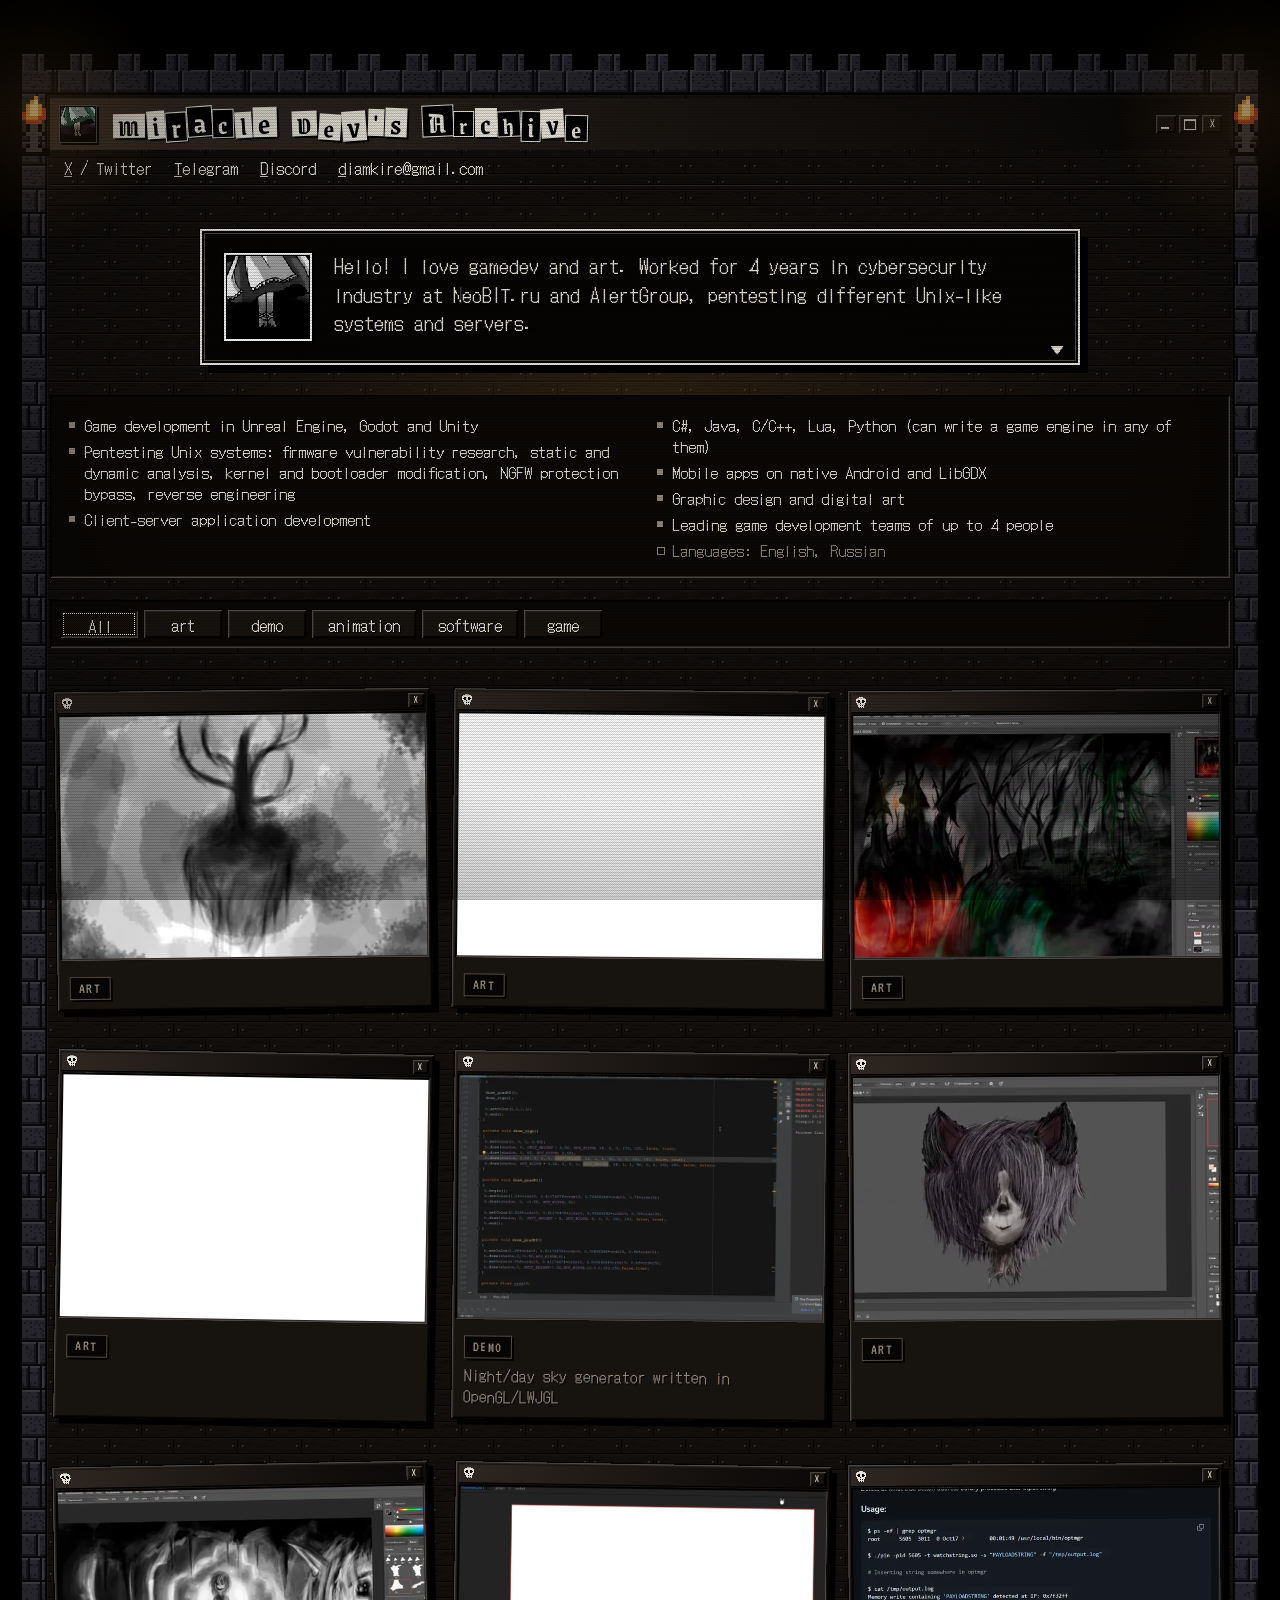
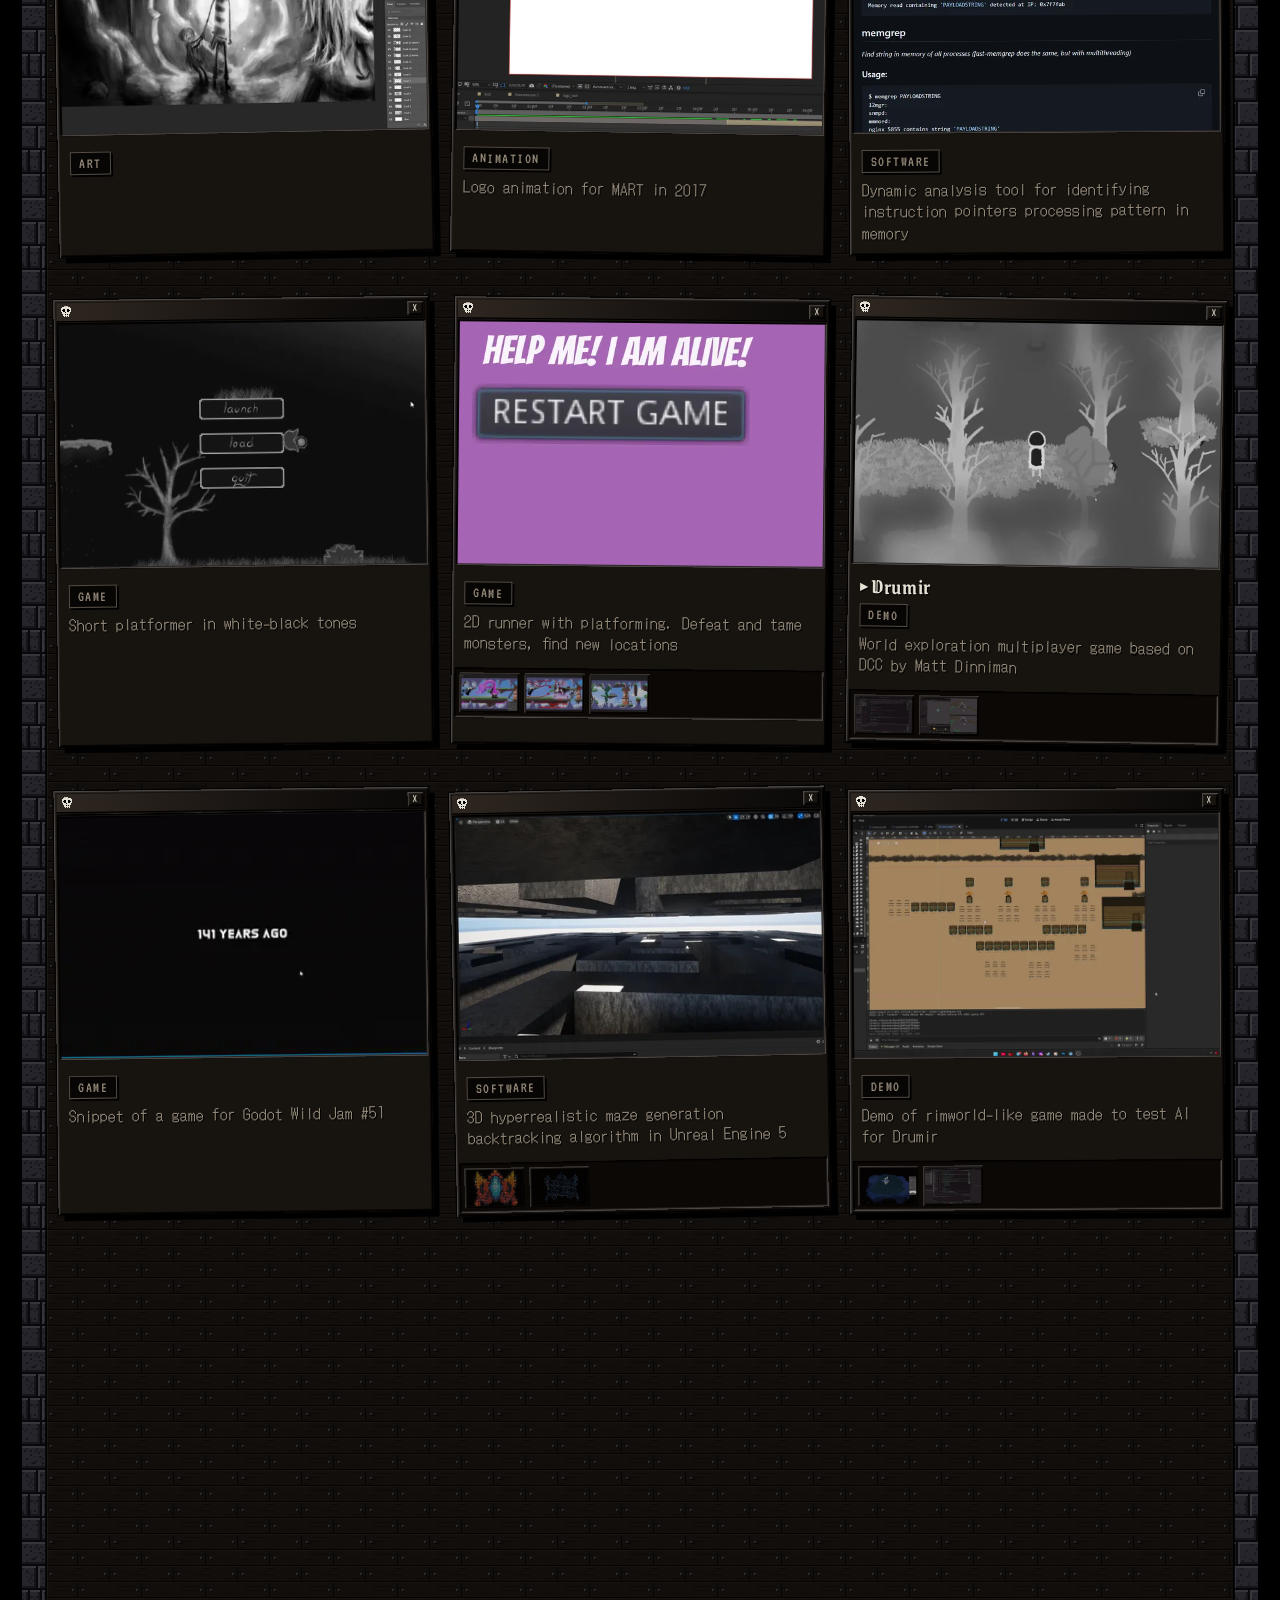
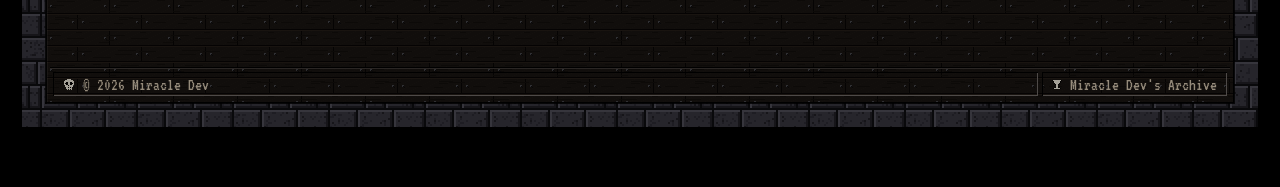
==== index.html @ d7f9b659 "w" ====
<!doctype html>
<html lang="en">
<head>
<meta charset="utf-8">
<meta name="viewport" content="width=device-width,initial-scale=1">
<meta name="robots" content="index,follow">
<meta name="description" content="Personal gallery of Miracle Dev">
<title>Miracle Dev's Archive</title>
<link rel="preconnect" href="https://fonts.googleapis.com">
<link rel="preconnect" href="https://fonts.gstatic.com" crossorigin>
<link rel="stylesheet" href="https://fonts.googleapis.com/css2?family=DotGothic16&family=Grenze+Gotisch:wght@600;800&family=VT323&display=swap">
<link rel="stylesheet" href="style.css">
</head>
<body>
<main class="page">
<i class="torch torch-l" aria-hidden="true"></i>
<i class="torch torch-r" aria-hidden="true"></i>

<!-- =========================
     HEADER
========================= -->

<header>

  <div class="identity">
    <div class="avatar">
      <img src="icon-128.webp" alt="Miracle Dev" width="36" height="36" decoding="async" fetchpriority="high">
    </div>

    <div class="name">
      Miracle Dev's Archive
    </div>
  </div>

  <span class="win-controls" aria-hidden="true"><i></i><i></i><i></i></span>

  <nav class="contacts" aria-label="Contacts">
    <a href="https://x.com/_miracula" target="_blank" rel="noopener noreferrer">X / Twitter</a>
    <a href="https://t.me/tinyfe" target="_blank" rel="noopener noreferrer">Telegram</a>
    <a href="https://discord.gg/SUcQfnxQrA" target="_blank" rel="noopener noreferrer">Discord</a>
    <a href="mailto:diamkire@gmail.com">diamkire@gmail.com</a>
  </nav>

</header>


<!-- =========================
     INTRO
========================= -->

<section class="intro">

  <div class="embers" aria-hidden="true">
    <i style="--x:22%;--t:6s;--d:-1s;--sx:14px"></i><i style="--x:35%;--t:7.5s;--d:-4s;--sx:-10px"></i>
    <i style="--x:48%;--t:5.5s;--d:-2.5s;--sx:8px"></i><i style="--x:57%;--t:8s;--d:-6s;--sx:-16px"></i>
    <i style="--x:66%;--t:6.5s;--d:-3.3s;--sx:12px"></i><i style="--x:78%;--t:7s;--d:-.5s;--sx:-6px"></i>
  </div>

  <div class="about">
    <p>Hello! I love gamedev and art. Worked for 4 years in cybersecurity industry at NeoBIT.ru and AlertGroup, pentesting different Unix-like systems and servers.</p>
  </div>

</section>


<!-- =========================
     WORKS
========================= -->

<section>

  <fieldset class="skills">
    <ul>
      <li>Game development in Unreal Engine, Godot and Unity</li>
      <li>Pentesting Unix systems: firmware vulnerability research, static and dynamic analysis, kernel and bootloader modification, NGFW protection bypass, reverse engineering</li>
      <li>Client-server application development</li>
      <li>C#, Java, C/C++, Lua, Python (can write a game engine in any of them)</li>
      <li>Mobile apps on native Android and LibGDX</li>
      <li>Graphic design and digital art</li>
      <li>Leading game development teams of up to 4 people</li>
      <li class="lang">Languages: English, Russian</li>
    </ul>
  </fieldset>


  <!-- FILTERS -->

  <div class="filters" aria-label="Filter works">

    <button
      class="filter active"
      type="button"
      data-filter="all">
      All
    </button>

  </div>


  <!-- =========================
       GALLERY
  ========================= -->

  <div class="works" id="works"></div>

</section>


<!-- =========================
     FOOTER
========================= -->

<footer>

  <span>
    © 2026 Miracle Dev
  </span>

  <span>
    Miracle Dev's Archive
  </span>

</footer>

</main>
<script defer src="gallery-data.js"></script>
<script defer src="script.js"></script>
<script defer src="theme.js"></script>
</body>
</html>
---- style.css ----
/* ============================================================
   Miracle Dev's Archive - the look

   A castle window running on a 1998 desktop.  Every panel is a bevelled
   Win98 control drawn in stone greys, the text is a PS1 dialogue font with
   a hard black drop, and the name over the door is cut out of the paper
   one letter at a time.  Nothing here has a colour: bone, ash, soot.

   Bevels are box-shadow stacks (--raised / --sunken) so a panel is one
   element with no wrapper.  Pixel art lives in :root as tiny SVG data
   URIs (the --px-* variables) and is scaled with crispEdges.
   ============================================================ */

:root{
  --bg:#000;
  --face:#17130f;      /* button / window face */
  --face-2:#0b0806;       /* recessed panels */
  --well:#050303;      /* the black of a sunken field */
  --hi:#4e4a48;        /* bevel: outer light */
  --hi2:#2a2624;       /* bevel: inner light */
  --lo:#000;           /* bevel: outer dark */
  --lo2:#080504;       /* bevel: inner dark */
  --bone:#e4e0d4;
  --ash:#948a7a;
  --ash-2:#544c44;
  --line:#2a2a2a;
  --page-width:1500px;
  --gap:22px;
  --raised:inset 1px 1px 0 var(--hi),inset -1px -1px 0 var(--lo),inset 2px 2px 0 var(--hi2),inset -2px -2px 0 var(--lo2);
  --sunken:inset 1px 1px 0 var(--lo),inset -1px -1px 0 var(--hi),inset 2px 2px 0 var(--lo2),inset -2px -2px 0 var(--hi2);
  --dither:repeating-conic-gradient(#1f1811 0 25%,transparent 0 50%) 0 0/2px 2px;
  --ember:#e0963c;
  --ember-glow:rgba(224,150,60,.16);
  --font-ui:"DotGothic16","MS Gothic","Courier New",monospace;
  --font-display:"Grenze Gotisch","UnifrakturCook","Old English Text MT",serif;
  --font-mono:"VT323","Courier New",monospace;
  --cursor:url(normal.cur),auto;
  --cursor-select:url(select.cur),pointer;
  --px-planks:url("data:image/svg+xml,%3Csvg xmlns='http://www.w3.org/2000/svg' width='64' height='64' viewBox='0 0 64 64' shape-rendering='crispEdges'%3E%3Cpath fill='%23261e18' d='M0 0h1v1h-1zM1 0h1v1h-1zM2 0h1v1h-1zM3 0h1v1h-1zM4 0h1v1h-1zM5 0h1v1h-1zM6 0h1v1h-1zM7 0h1v1h-1zM8 0h1v1h-1zM9 0h1v1h-1zM10 0h1v1h-1zM11 0h1v1h-1zM12 0h1v1h-1zM13 0h1v1h-1zM14 0h1v1h-1zM15 0h1v1h-1zM16 0h1v1h-1zM17 0h1v1h-1zM18 0h1v1h-1zM19 0h1v1h-1zM20 0h1v1h-1zM21 0h1v1h-1zM22 0h1v1h-1zM23 0h1v1h-1zM24 0h1v1h-1zM25 0h1v1h-1zM26 0h1v1h-1zM27 0h1v1h-1zM28 0h1v1h-1zM29 0h1v1h-1zM30 0h1v1h-1zM31 0h1v1h-1zM32 0h1v1h-1zM33 0h1v1h-1zM34 0h1v1h-1zM35 0h1v1h-1zM36 0h1v1h-1zM37 0h1v1h-1zM38 0h1v1h-1zM39 0h1v1h-1zM40 0h1v1h-1zM41 0h1v1h-1zM42 0h1v1h-1zM43 0h1v1h-1zM44 0h1v1h-1zM45 0h1v1h-1zM46 0h1v1h-1zM47 0h1v1h-1zM48 0h1v1h-1zM49 0h1v1h-1zM50 0h1v1h-1zM51 0h1v1h-1zM52 0h1v1h-1zM53 0h1v1h-1zM54 0h1v1h-1zM55 0h1v1h-1zM56 0h1v1h-1zM57 0h1v1h-1zM58 0h1v1h-1zM59 0h1v1h-1zM60 0h1v1h-1zM61 0h1v1h-1zM62 0h1v1h-1zM63 0h1v1h-1zM0 16h1v1h-1zM1 16h1v1h-1zM2 16h1v1h-1zM3 16h1v1h-1zM4 16h1v1h-1zM5 16h1v1h-1zM6 16h1v1h-1zM7 16h1v1h-1zM8 16h1v1h-1zM9 16h1v1h-1zM10 16h1v1h-1zM11 16h1v1h-1zM12 16h1v1h-1zM13 16h1v1h-1zM14 16h1v1h-1zM15 16h1v1h-1zM16 16h1v1h-1zM17 16h1v1h-1zM18 16h1v1h-1zM19 16h1v1h-1zM20 16h1v1h-1zM21 16h1v1h-1zM22 16h1v1h-1zM23 16h1v1h-1zM24 16h1v1h-1zM25 16h1v1h-1zM26 16h1v1h-1zM27 16h1v1h-1zM28 16h1v1h-1zM29 16h1v1h-1zM30 16h1v1h-1zM31 16h1v1h-1zM32 16h1v1h-1zM33 16h1v1h-1zM34 16h1v1h-1zM35 16h1v1h-1zM36 16h1v1h-1zM37 16h1v1h-1zM38 16h1v1h-1zM39 16h1v1h-1zM40 16h1v1h-1zM41 16h1v1h-1zM42 16h1v1h-1zM43 16h1v1h-1zM44 16h1v1h-1zM45 16h1v1h-1zM46 16h1v1h-1zM47 16h1v1h-1zM48 16h1v1h-1zM49 16h1v1h-1zM50 16h1v1h-1zM51 16h1v1h-1zM52 16h1v1h-1zM53 16h1v1h-1zM54 16h1v1h-1zM55 16h1v1h-1zM56 16h1v1h-1zM57 16h1v1h-1zM58 16h1v1h-1zM59 16h1v1h-1zM60 16h1v1h-1zM61 16h1v1h-1zM62 16h1v1h-1zM63 16h1v1h-1zM0 32h1v1h-1zM1 32h1v1h-1zM2 32h1v1h-1zM3 32h1v1h-1zM4 32h1v1h-1zM5 32h1v1h-1zM6 32h1v1h-1zM7 32h1v1h-1zM8 32h1v1h-1zM9 32h1v1h-1zM10 32h1v1h-1zM11 32h1v1h-1zM12 32h1v1h-1zM13 32h1v1h-1zM14 32h1v1h-1zM15 32h1v1h-1zM16 32h1v1h-1zM17 32h1v1h-1zM18 32h1v1h-1zM19 32h1v1h-1zM20 32h1v1h-1zM21 32h1v1h-1zM22 32h1v1h-1zM23 32h1v1h-1zM24 32h1v1h-1zM25 32h1v1h-1zM26 32h1v1h-1zM27 32h1v1h-1zM28 32h1v1h-1zM29 32h1v1h-1zM30 32h1v1h-1zM31 32h1v1h-1zM32 32h1v1h-1zM33 32h1v1h-1zM34 32h1v1h-1zM35 32h1v1h-1zM36 32h1v1h-1zM37 32h1v1h-1zM38 32h1v1h-1zM39 32h1v1h-1zM40 32h1v1h-1zM41 32h1v1h-1zM42 32h1v1h-1zM43 32h1v1h-1zM44 32h1v1h-1zM45 32h1v1h-1zM46 32h1v1h-1zM47 32h1v1h-1zM48 32h1v1h-1zM49 32h1v1h-1zM50 32h1v1h-1zM51 32h1v1h-1zM52 32h1v1h-1zM53 32h1v1h-1zM54 32h1v1h-1zM55 32h1v1h-1zM56 32h1v1h-1zM57 32h1v1h-1zM58 32h1v1h-1zM59 32h1v1h-1zM60 32h1v1h-1zM61 32h1v1h-1zM62 32h1v1h-1zM63 32h1v1h-1zM0 48h1v1h-1zM1 48h1v1h-1zM2 48h1v1h-1zM3 48h1v1h-1zM4 48h1v1h-1zM5 48h1v1h-1zM6 48h1v1h-1zM7 48h1v1h-1zM8 48h1v1h-1zM9 48h1v1h-1zM10 48h1v1h-1zM11 48h1v1h-1zM12 48h1v1h-1zM13 48h1v1h-1zM14 48h1v1h-1zM15 48h1v1h-1zM16 48h1v1h-1zM17 48h1v1h-1zM18 48h1v1h-1zM19 48h1v1h-1zM20 48h1v1h-1zM21 48h1v1h-1zM22 48h1v1h-1zM23 48h1v1h-1zM24 48h1v1h-1zM25 48h1v1h-1zM26 48h1v1h-1zM27 48h1v1h-1zM28 48h1v1h-1zM29 48h1v1h-1zM30 48h1v1h-1zM31 48h1v1h-1zM32 48h1v1h-1zM33 48h1v1h-1zM34 48h1v1h-1zM35 48h1v1h-1zM36 48h1v1h-1zM37 48h1v1h-1zM38 48h1v1h-1zM39 48h1v1h-1zM40 48h1v1h-1zM41 48h1v1h-1zM42 48h1v1h-1zM43 48h1v1h-1zM44 48h1v1h-1zM45 48h1v1h-1zM46 48h1v1h-1zM47 48h1v1h-1zM48 48h1v1h-1zM49 48h1v1h-1zM50 48h1v1h-1zM51 48h1v1h-1zM52 48h1v1h-1zM53 48h1v1h-1zM54 48h1v1h-1zM55 48h1v1h-1zM56 48h1v1h-1zM57 48h1v1h-1zM58 48h1v1h-1zM59 48h1v1h-1zM60 48h1v1h-1zM61 48h1v1h-1zM62 48h1v1h-1zM63 48h1v1h-1z'/%3E%3Cpath fill='%231a1512' d='M0 1h1v1h-1zM1 1h1v1h-1zM2 1h1v1h-1zM3 1h1v1h-1zM4 1h1v1h-1zM5 1h1v1h-1zM6 1h1v1h-1zM7 1h1v1h-1zM8 1h1v1h-1zM10 1h1v1h-1zM11 1h1v1h-1zM12 1h1v1h-1zM13 1h1v1h-1zM14 1h1v1h-1zM15 1h1v1h-1zM16 1h1v1h-1zM17 1h1v1h-1zM18 1h1v1h-1zM19 1h1v1h-1zM21 1h1v1h-1zM22 1h1v1h-1zM23 1h1v1h-1zM24 1h1v1h-1zM25 1h1v1h-1zM26 1h1v1h-1zM27 1h1v1h-1zM28 1h1v1h-1zM29 1h1v1h-1zM30 1h1v1h-1zM32 1h1v1h-1zM33 1h1v1h-1zM34 1h1v1h-1zM35 1h1v1h-1zM36 1h1v1h-1zM37 1h1v1h-1zM38 1h1v1h-1zM39 1h1v1h-1zM40 1h1v1h-1zM41 1h1v1h-1zM43 1h1v1h-1zM44 1h1v1h-1zM45 1h1v1h-1zM46 1h1v1h-1zM47 1h1v1h-1zM48 1h1v1h-1zM49 1h1v1h-1zM50 1h1v1h-1zM51 1h1v1h-1zM52 1h1v1h-1zM54 1h1v1h-1zM55 1h1v1h-1zM56 1h1v1h-1zM57 1h1v1h-1zM58 1h1v1h-1zM59 1h1v1h-1zM60 1h1v1h-1zM61 1h1v1h-1zM62 1h1v1h-1zM0 2h1v1h-1zM1 2h1v1h-1zM2 2h1v1h-1zM3 2h1v1h-1zM4 2h1v1h-1zM5 2h1v1h-1zM6 2h1v1h-1zM8 2h1v1h-1zM9 2h1v1h-1zM10 2h1v1h-1zM11 2h1v1h-1zM12 2h1v1h-1zM13 2h1v1h-1zM14 2h1v1h-1zM15 2h1v1h-1zM16 2h1v1h-1zM17 2h1v1h-1zM19 2h1v1h-1zM20 2h1v1h-1zM21 2h1v1h-1zM22 2h1v1h-1zM23 2h1v1h-1zM24 2h1v1h-1zM25 2h1v1h-1zM26 2h1v1h-1zM27 2h1v1h-1zM28 2h1v1h-1zM36 2h1v1h-1zM37 2h1v1h-1zM38 2h1v1h-1zM39 2h1v1h-1zM41 2h1v1h-1zM42 2h1v1h-1zM43 2h1v1h-1zM44 2h1v1h-1zM45 2h1v1h-1zM46 2h1v1h-1zM47 2h1v1h-1zM48 2h1v1h-1zM49 2h1v1h-1zM50 2h1v1h-1zM52 2h1v1h-1zM53 2h1v1h-1zM54 2h1v1h-1zM55 2h1v1h-1zM56 2h1v1h-1zM57 2h1v1h-1zM58 2h1v1h-1zM59 2h1v1h-1zM60 2h1v1h-1zM61 2h1v1h-1zM0 3h1v1h-1zM1 3h1v1h-1zM2 3h1v1h-1zM3 3h1v1h-1zM4 3h1v1h-1zM6 3h1v1h-1zM7 3h1v1h-1zM8 3h1v1h-1zM9 3h1v1h-1zM10 3h1v1h-1zM11 3h1v1h-1zM12 3h1v1h-1zM13 3h1v1h-1zM14 3h1v1h-1zM15 3h1v1h-1zM17 3h1v1h-1zM18 3h1v1h-1zM19 3h1v1h-1zM20 3h1v1h-1zM21 3h1v1h-1zM22 3h1v1h-1zM23 3h1v1h-1zM24 3h1v1h-1zM25 3h1v1h-1zM26 3h1v1h-1zM28 3h1v1h-1zM29 3h1v1h-1zM30 3h1v1h-1zM31 3h1v1h-1zM32 3h1v1h-1zM33 3h1v1h-1zM34 3h1v1h-1zM35 3h1v1h-1zM36 3h1v1h-1zM37 3h1v1h-1zM39 3h1v1h-1zM40 3h1v1h-1zM41 3h1v1h-1zM42 3h1v1h-1zM43 3h1v1h-1zM44 3h1v1h-1zM45 3h1v1h-1zM46 3h1v1h-1zM47 3h1v1h-1zM48 3h1v1h-1zM50 3h1v1h-1zM51 3h1v1h-1zM52 3h1v1h-1zM53 3h1v1h-1zM54 3h1v1h-1zM55 3h1v1h-1zM56 3h1v1h-1zM57 3h1v1h-1zM58 3h1v1h-1zM59 3h1v1h-1zM61 3h1v1h-1zM62 3h1v1h-1zM0 4h1v1h-1zM1 4h1v1h-1zM2 4h1v1h-1zM4 4h1v1h-1zM5 4h1v1h-1zM6 4h1v1h-1zM7 4h1v1h-1zM8 4h1v1h-1zM9 4h1v1h-1zM10 4h1v1h-1zM11 4h1v1h-1zM12 4h1v1h-1zM13 4h1v1h-1zM15 4h1v1h-1zM16 4h1v1h-1zM17 4h1v1h-1zM18 4h1v1h-1zM19 4h1v1h-1zM20 4h1v1h-1zM21 4h1v1h-1zM22 4h1v1h-1zM23 4h1v1h-1zM24 4h1v1h-1zM26 4h1v1h-1zM27 4h1v1h-1zM28 4h1v1h-1zM29 4h1v1h-1zM30 4h1v1h-1zM31 4h1v1h-1zM32 4h1v1h-1zM33 4h1v1h-1zM34 4h1v1h-1zM35 4h1v1h-1zM37 4h1v1h-1zM38 4h1v1h-1zM39 4h1v1h-1zM40 4h1v1h-1zM41 4h1v1h-1zM42 4h1v1h-1zM43 4h1v1h-1zM44 4h1v1h-1zM45 4h1v1h-1zM46 4h1v1h-1zM48 4h1v1h-1zM49 4h1v1h-1zM50 4h1v1h-1zM51 4h1v1h-1zM52 4h1v1h-1zM53 4h1v1h-1zM54 4h1v1h-1zM55 4h1v1h-1zM56 4h1v1h-1zM57 4h1v1h-1zM59 4h1v1h-1zM60 4h1v1h-1zM61 4h1v1h-1zM62 4h1v1h-1zM15 5h1v1h-1zM16 5h1v1h-1zM17 5h1v1h-1zM18 5h1v1h-1zM19 5h1v1h-1zM20 5h1v1h-1zM21 5h1v1h-1zM22 5h1v1h-1zM24 5h1v1h-1zM25 5h1v1h-1zM26 5h1v1h-1zM27 5h1v1h-1zM28 5h1v1h-1zM29 5h1v1h-1zM30 5h1v1h-1zM31 5h1v1h-1zM32 5h1v1h-1zM33 5h1v1h-1zM35 5h1v1h-1zM36 5h1v1h-1zM37 5h1v1h-1zM38 5h1v1h-1zM39 5h1v1h-1zM40 5h1v1h-1zM41 5h1v1h-1zM42 5h1v1h-1zM43 5h1v1h-1zM44 5h1v1h-1zM46 5h1v1h-1zM47 5h1v1h-1zM48 5h1v1h-1zM49 5h1v1h-1zM50 5h1v1h-1zM51 5h1v1h-1zM52 5h1v1h-1zM53 5h1v1h-1zM54 5h1v1h-1zM55 5h1v1h-1zM57 5h1v1h-1zM58 5h1v1h-1zM59 5h1v1h-1zM60 5h1v1h-1zM0 6h1v1h-1zM1 6h1v1h-1zM2 6h1v1h-1zM3 6h1v1h-1zM4 6h1v1h-1zM5 6h1v1h-1zM6 6h1v1h-1zM7 6h1v1h-1zM8 6h1v1h-1zM9 6h1v1h-1zM11 6h1v1h-1zM12 6h1v1h-1zM13 6h1v1h-1zM14 6h1v1h-1zM15 6h1v1h-1zM16 6h1v1h-1zM17 6h1v1h-1zM18 6h1v1h-1zM19 6h1v1h-1zM20 6h1v1h-1zM22 6h1v1h-1zM23 6h1v1h-1zM24 6h1v1h-1zM25 6h1v1h-1zM26 6h1v1h-1zM27 6h1v1h-1zM28 6h1v1h-1zM29 6h1v1h-1zM30 6h1v1h-1zM31 6h1v1h-1zM33 6h1v1h-1zM34 6h1v1h-1zM35 6h1v1h-1zM36 6h1v1h-1zM37 6h1v1h-1zM38 6h1v1h-1zM39 6h1v1h-1zM40 6h1v1h-1zM41 6h1v1h-1zM42 6h1v1h-1zM44 6h1v1h-1zM45 6h1v1h-1zM46 6h1v1h-1zM47 6h1v1h-1zM48 6h1v1h-1zM49 6h1v1h-1zM50 6h1v1h-1zM51 6h1v1h-1zM52 6h1v1h-1zM53 6h1v1h-1zM55 6h1v1h-1zM56 6h1v1h-1zM57 6h1v1h-1zM58 6h1v1h-1zM59 6h1v1h-1zM60 6h1v1h-1zM61 6h1v1h-1zM62 6h1v1h-1zM0 7h1v1h-1zM1 7h1v1h-1zM2 7h1v1h-1zM3 7h1v1h-1zM6 7h1v1h-1zM7 7h1v1h-1zM9 7h1v1h-1zM10 7h1v1h-1zM11 7h1v1h-1zM12 7h1v1h-1zM13 7h1v1h-1zM14 7h1v1h-1zM15 7h1v1h-1zM16 7h1v1h-1zM17 7h1v1h-1zM18 7h1v1h-1zM20 7h1v1h-1zM21 7h1v1h-1zM22 7h1v1h-1zM23 7h1v1h-1zM24 7h1v1h-1zM25 7h1v1h-1zM26 7h1v1h-1zM27 7h1v1h-1zM28 7h1v1h-1zM29 7h1v1h-1zM31 7h1v1h-1zM32 7h1v1h-1zM33 7h1v1h-1zM34 7h1v1h-1zM35 7h1v1h-1zM36 7h1v1h-1zM37 7h1v1h-1zM38 7h1v1h-1zM39 7h1v1h-1zM40 7h1v1h-1zM42 7h1v1h-1zM43 7h1v1h-1zM44 7h1v1h-1zM45 7h1v1h-1zM46 7h1v1h-1zM47 7h1v1h-1zM48 7h1v1h-1zM49 7h1v1h-1zM50 7h1v1h-1zM51 7h1v1h-1zM53 7h1v1h-1zM54 7h1v1h-1zM55 7h1v1h-1zM56 7h1v1h-1zM57 7h1v1h-1zM60 7h1v1h-1zM61 7h1v1h-1zM62 7h1v1h-1zM0 8h1v1h-1zM1 8h1v1h-1zM2 8h1v1h-1zM3 8h1v1h-1zM7 8h1v1h-1zM8 8h1v1h-1zM9 8h1v1h-1zM10 8h1v1h-1zM11 8h1v1h-1zM12 8h1v1h-1zM13 8h1v1h-1zM14 8h1v1h-1zM15 8h1v1h-1zM16 8h1v1h-1zM18 8h1v1h-1zM19 8h1v1h-1zM20 8h1v1h-1zM38 8h1v1h-1zM40 8h1v1h-1zM41 8h1v1h-1zM42 8h1v1h-1zM43 8h1v1h-1zM44 8h1v1h-1zM45 8h1v1h-1zM46 8h1v1h-1zM47 8h1v1h-1zM48 8h1v1h-1zM49 8h1v1h-1zM51 8h1v1h-1zM52 8h1v1h-1zM53 8h1v1h-1zM54 8h1v1h-1zM55 8h1v1h-1zM56 8h1v1h-1zM57 8h1v1h-1zM60 8h1v1h-1zM62 8h1v1h-1zM0 9h1v1h-1zM1 9h1v1h-1zM2 9h1v1h-1zM3 9h1v1h-1zM5 9h1v1h-1zM7 9h1v1h-1zM8 9h1v1h-1zM9 9h1v1h-1zM10 9h1v1h-1zM11 9h1v1h-1zM12 9h1v1h-1zM13 9h1v1h-1zM14 9h1v1h-1zM16 9h1v1h-1zM17 9h1v1h-1zM18 9h1v1h-1zM19 9h1v1h-1zM20 9h1v1h-1zM21 9h1v1h-1zM22 9h1v1h-1zM23 9h1v1h-1zM24 9h1v1h-1zM25 9h1v1h-1zM27 9h1v1h-1zM28 9h1v1h-1zM29 9h1v1h-1zM30 9h1v1h-1zM31 9h1v1h-1zM32 9h1v1h-1zM33 9h1v1h-1zM34 9h1v1h-1zM35 9h1v1h-1zM36 9h1v1h-1zM38 9h1v1h-1zM39 9h1v1h-1zM40 9h1v1h-1zM41 9h1v1h-1zM42 9h1v1h-1zM43 9h1v1h-1zM44 9h1v1h-1zM45 9h1v1h-1zM46 9h1v1h-1zM47 9h1v1h-1zM49 9h1v1h-1zM50 9h1v1h-1zM51 9h1v1h-1zM52 9h1v1h-1zM53 9h1v1h-1zM54 9h1v1h-1zM55 9h1v1h-1zM56 9h1v1h-1zM57 9h1v1h-1zM58 9h1v1h-1zM61 9h1v1h-1zM62 9h1v1h-1zM4 10h1v1h-1zM5 10h1v1h-1zM6 10h1v1h-1zM7 10h1v1h-1zM8 10h1v1h-1zM9 10h1v1h-1zM10 10h1v1h-1zM11 10h1v1h-1zM12 10h1v1h-1zM14 10h1v1h-1zM15 10h1v1h-1zM16 10h1v1h-1zM17 10h1v1h-1zM18 10h1v1h-1zM19 10h1v1h-1zM20 10h1v1h-1zM21 10h1v1h-1zM22 10h1v1h-1zM23 10h1v1h-1zM25 10h1v1h-1zM26 10h1v1h-1zM27 10h1v1h-1zM28 10h1v1h-1zM29 10h1v1h-1zM30 10h1v1h-1zM31 10h1v1h-1zM32 10h1v1h-1zM33 10h1v1h-1zM34 10h1v1h-1zM36 10h1v1h-1zM37 10h1v1h-1zM38 10h1v1h-1zM39 10h1v1h-1zM40 10h1v1h-1zM41 10h1v1h-1zM42 10h1v1h-1zM43 10h1v1h-1zM44 10h1v1h-1zM45 10h1v1h-1zM47 10h1v1h-1zM48 10h1v1h-1zM49 10h1v1h-1zM50 10h1v1h-1zM51 10h1v1h-1zM52 10h1v1h-1zM53 10h1v1h-1zM54 10h1v1h-1zM55 10h1v1h-1zM56 10h1v1h-1zM58 10h1v1h-1zM59 10h1v1h-1zM1 11h1v1h-1zM2 11h1v1h-1zM3 11h1v1h-1zM4 11h1v1h-1zM5 11h1v1h-1zM6 11h1v1h-1zM7 11h1v1h-1zM8 11h1v1h-1zM9 11h1v1h-1zM10 11h1v1h-1zM12 11h1v1h-1zM13 11h1v1h-1zM14 11h1v1h-1zM15 11h1v1h-1zM16 11h1v1h-1zM17 11h1v1h-1zM18 11h1v1h-1zM19 11h1v1h-1zM20 11h1v1h-1zM21 11h1v1h-1zM23 11h1v1h-1zM24 11h1v1h-1zM25 11h1v1h-1zM26 11h1v1h-1zM27 11h1v1h-1zM28 11h1v1h-1zM29 11h1v1h-1zM30 11h1v1h-1zM31 11h1v1h-1zM32 11h1v1h-1zM34 11h1v1h-1zM35 11h1v1h-1zM36 11h1v1h-1zM37 11h1v1h-1zM38 11h1v1h-1zM39 11h1v1h-1zM40 11h1v1h-1zM41 11h1v1h-1zM42 11h1v1h-1zM43 11h1v1h-1zM45 11h1v1h-1zM46 11h1v1h-1zM47 11h1v1h-1zM48 11h1v1h-1zM49 11h1v1h-1zM50 11h1v1h-1zM51 11h1v1h-1zM52 11h1v1h-1zM53 11h1v1h-1zM54 11h1v1h-1zM56 11h1v1h-1zM57 11h1v1h-1zM58 11h1v1h-1zM59 11h1v1h-1zM60 11h1v1h-1zM61 11h1v1h-1zM62 11h1v1h-1zM0 12h1v1h-1zM1 12h1v1h-1zM2 12h1v1h-1zM3 12h1v1h-1zM4 12h1v1h-1zM5 12h1v1h-1zM6 12h1v1h-1zM7 12h1v1h-1zM8 12h1v1h-1zM10 12h1v1h-1zM11 12h1v1h-1zM12 12h1v1h-1zM13 12h1v1h-1zM14 12h1v1h-1zM15 12h1v1h-1zM16 12h1v1h-1zM17 12h1v1h-1zM18 12h1v1h-1zM19 12h1v1h-1zM21 12h1v1h-1zM22 12h1v1h-1zM23 12h1v1h-1zM24 12h1v1h-1zM25 12h1v1h-1zM26 12h1v1h-1zM27 12h1v1h-1zM28 12h1v1h-1zM29 12h1v1h-1zM30 12h1v1h-1zM32 12h1v1h-1zM33 12h1v1h-1zM34 12h1v1h-1zM35 12h1v1h-1zM36 12h1v1h-1zM37 12h1v1h-1zM38 12h1v1h-1zM39 12h1v1h-1zM40 12h1v1h-1zM41 12h1v1h-1zM43 12h1v1h-1zM44 12h1v1h-1zM45 12h1v1h-1zM46 12h1v1h-1zM47 12h1v1h-1zM48 12h1v1h-1zM49 12h1v1h-1zM50 12h1v1h-1zM51 12h1v1h-1zM52 12h1v1h-1zM0 13h1v1h-1zM1 13h1v1h-1zM2 13h1v1h-1zM3 13h1v1h-1zM4 13h1v1h-1zM5 13h1v1h-1zM6 13h1v1h-1zM8 13h1v1h-1zM9 13h1v1h-1zM10 13h1v1h-1zM11 13h1v1h-1zM12 13h1v1h-1zM13 13h1v1h-1zM14 13h1v1h-1zM15 13h1v1h-1zM16 13h1v1h-1zM17 13h1v1h-1zM19 13h1v1h-1zM20 13h1v1h-1zM21 13h1v1h-1zM22 13h1v1h-1zM23 13h1v1h-1zM24 13h1v1h-1zM25 13h1v1h-1zM26 13h1v1h-1zM27 13h1v1h-1zM28 13h1v1h-1zM30 13h1v1h-1zM31 13h1v1h-1zM32 13h1v1h-1zM33 13h1v1h-1zM34 13h1v1h-1zM35 13h1v1h-1zM36 13h1v1h-1zM37 13h1v1h-1zM38 13h1v1h-1zM39 13h1v1h-1zM41 13h1v1h-1zM42 13h1v1h-1zM43 13h1v1h-1zM44 13h1v1h-1zM45 13h1v1h-1zM46 13h1v1h-1zM47 13h1v1h-1zM48 13h1v1h-1zM49 13h1v1h-1zM50 13h1v1h-1zM52 13h1v1h-1zM53 13h1v1h-1zM54 13h1v1h-1zM55 13h1v1h-1zM56 13h1v1h-1zM57 13h1v1h-1zM58 13h1v1h-1zM59 13h1v1h-1zM60 13h1v1h-1zM61 13h1v1h-1zM0 14h1v1h-1zM1 14h1v1h-1zM2 14h1v1h-1zM3 14h1v1h-1zM4 14h1v1h-1zM6 14h1v1h-1zM7 14h1v1h-1zM8 14h1v1h-1zM9 14h1v1h-1zM10 14h1v1h-1zM11 14h1v1h-1zM12 14h1v1h-1zM13 14h1v1h-1zM14 14h1v1h-1zM15 14h1v1h-1zM17 14h1v1h-1zM18 14h1v1h-1zM19 14h1v1h-1zM20 14h1v1h-1zM21 14h1v1h-1zM22 14h1v1h-1zM23 14h1v1h-1zM24 14h1v1h-1zM25 14h1v1h-1zM26 14h1v1h-1zM28 14h1v1h-1zM29 14h1v1h-1zM30 14h1v1h-1zM31 14h1v1h-1zM32 14h1v1h-1zM33 14h1v1h-1zM34 14h1v1h-1zM35 14h1v1h-1zM36 14h1v1h-1zM37 14h1v1h-1zM39 14h1v1h-1zM40 14h1v1h-1zM41 14h1v1h-1zM42 14h1v1h-1zM43 14h1v1h-1zM44 14h1v1h-1zM45 14h1v1h-1zM46 14h1v1h-1zM47 14h1v1h-1zM48 14h1v1h-1zM50 14h1v1h-1zM51 14h1v1h-1zM52 14h1v1h-1zM53 14h1v1h-1zM54 14h1v1h-1zM55 14h1v1h-1zM56 14h1v1h-1zM57 14h1v1h-1zM58 14h1v1h-1zM59 14h1v1h-1zM61 14h1v1h-1zM62 14h1v1h-1zM0 17h1v1h-1zM1 17h1v1h-1zM2 17h1v1h-1zM3 17h1v1h-1zM4 17h1v1h-1zM5 17h1v1h-1zM6 17h1v1h-1zM7 17h1v1h-1zM8 17h1v1h-1zM9 17h1v1h-1zM11 17h1v1h-1zM12 17h1v1h-1zM13 17h1v1h-1zM14 17h1v1h-1zM15 17h1v1h-1zM16 17h1v1h-1zM17 17h1v1h-1zM18 17h1v1h-1zM19 17h1v1h-1zM20 17h1v1h-1zM22 17h1v1h-1zM23 17h1v1h-1zM24 17h1v1h-1zM25 17h1v1h-1zM26 17h1v1h-1zM27 17h1v1h-1zM28 17h1v1h-1zM29 17h1v1h-1zM30 17h1v1h-1zM33 17h1v1h-1zM34 17h1v1h-1zM35 17h1v1h-1zM36 17h1v1h-1zM37 17h1v1h-1zM38 17h1v1h-1zM39 17h1v1h-1zM40 17h1v1h-1zM41 17h1v1h-1zM42 17h1v1h-1zM44 17h1v1h-1zM45 17h1v1h-1zM46 17h1v1h-1zM47 17h1v1h-1zM48 17h1v1h-1zM49 17h1v1h-1zM50 17h1v1h-1zM51 17h1v1h-1zM52 17h1v1h-1zM53 17h1v1h-1zM55 17h1v1h-1zM56 17h1v1h-1zM57 17h1v1h-1zM58 17h1v1h-1zM59 17h1v1h-1zM60 17h1v1h-1zM61 17h1v1h-1zM62 17h1v1h-1zM63 17h1v1h-1zM0 18h1v1h-1zM1 18h1v1h-1zM2 18h1v1h-1zM3 18h1v1h-1zM4 18h1v1h-1zM5 18h1v1h-1zM6 18h1v1h-1zM7 18h1v1h-1zM9 18h1v1h-1zM10 18h1v1h-1zM11 18h1v1h-1zM12 18h1v1h-1zM13 18h1v1h-1zM14 18h1v1h-1zM15 18h1v1h-1zM16 18h1v1h-1zM17 18h1v1h-1zM18 18h1v1h-1zM20 18h1v1h-1zM21 18h1v1h-1zM22 18h1v1h-1zM23 18h1v1h-1zM24 18h1v1h-1zM25 18h1v1h-1zM26 18h1v1h-1zM27 18h1v1h-1zM28 18h1v1h-1zM29 18h1v1h-1zM32 18h1v1h-1zM33 18h1v1h-1zM34 18h1v1h-1zM35 18h1v1h-1zM36 18h1v1h-1zM37 18h1v1h-1zM38 18h1v1h-1zM39 18h1v1h-1zM40 18h1v1h-1zM42 18h1v1h-1zM43 18h1v1h-1zM44 18h1v1h-1zM45 18h1v1h-1zM46 18h1v1h-1zM47 18h1v1h-1zM48 18h1v1h-1zM49 18h1v1h-1zM50 18h1v1h-1zM51 18h1v1h-1zM53 18h1v1h-1zM54 18h1v1h-1zM55 18h1v1h-1zM56 18h1v1h-1zM57 18h1v1h-1zM58 18h1v1h-1zM59 18h1v1h-1zM60 18h1v1h-1zM61 18h1v1h-1zM62 18h1v1h-1zM0 19h1v1h-1zM1 19h1v1h-1zM2 19h1v1h-1zM3 19h1v1h-1zM4 19h1v1h-1zM5 19h1v1h-1zM7 19h1v1h-1zM8 19h1v1h-1zM9 19h1v1h-1zM10 19h1v1h-1zM11 19h1v1h-1zM12 19h1v1h-1zM13 19h1v1h-1zM14 19h1v1h-1zM15 19h1v1h-1zM16 19h1v1h-1zM18 19h1v1h-1zM19 19h1v1h-1zM20 19h1v1h-1zM21 19h1v1h-1zM22 19h1v1h-1zM23 19h1v1h-1zM24 19h1v1h-1zM25 19h1v1h-1zM26 19h1v1h-1zM27 19h1v1h-1zM29 19h1v1h-1zM30 19h1v1h-1zM32 19h1v1h-1zM33 19h1v1h-1zM34 19h1v1h-1zM35 19h1v1h-1zM36 19h1v1h-1zM37 19h1v1h-1zM38 19h1v1h-1zM40 19h1v1h-1zM41 19h1v1h-1zM42 19h1v1h-1zM43 19h1v1h-1zM44 19h1v1h-1zM45 19h1v1h-1zM46 19h1v1h-1zM47 19h1v1h-1zM48 19h1v1h-1zM49 19h1v1h-1zM51 19h1v1h-1zM52 19h1v1h-1zM53 19h1v1h-1zM54 19h1v1h-1zM55 19h1v1h-1zM56 19h1v1h-1zM57 19h1v1h-1zM58 19h1v1h-1zM59 19h1v1h-1zM60 19h1v1h-1zM62 19h1v1h-1zM63 19h1v1h-1zM0 20h1v1h-1zM1 20h1v1h-1zM2 20h1v1h-1zM3 20h1v1h-1zM5 20h1v1h-1zM6 20h1v1h-1zM7 20h1v1h-1zM27 20h1v1h-1zM28 20h1v1h-1zM29 20h1v1h-1zM30 20h1v1h-1zM32 20h1v1h-1zM33 20h1v1h-1zM34 20h1v1h-1zM35 20h1v1h-1zM36 20h1v1h-1zM38 20h1v1h-1zM39 20h1v1h-1zM40 20h1v1h-1zM41 20h1v1h-1zM42 20h1v1h-1zM43 20h1v1h-1zM44 20h1v1h-1zM45 20h1v1h-1zM46 20h1v1h-1zM47 20h1v1h-1zM49 20h1v1h-1zM50 20h1v1h-1zM51 20h1v1h-1zM52 20h1v1h-1zM53 20h1v1h-1zM54 20h1v1h-1zM55 20h1v1h-1zM56 20h1v1h-1zM57 20h1v1h-1zM58 20h1v1h-1zM60 20h1v1h-1zM61 20h1v1h-1zM62 20h1v1h-1zM63 20h1v1h-1zM0 21h1v1h-1zM1 21h1v1h-1zM3 21h1v1h-1zM4 21h1v1h-1zM5 21h1v1h-1zM6 21h1v1h-1zM7 21h1v1h-1zM8 21h1v1h-1zM9 21h1v1h-1zM10 21h1v1h-1zM11 21h1v1h-1zM12 21h1v1h-1zM14 21h1v1h-1zM15 21h1v1h-1zM16 21h1v1h-1zM17 21h1v1h-1zM18 21h1v1h-1zM19 21h1v1h-1zM20 21h1v1h-1zM21 21h1v1h-1zM22 21h1v1h-1zM23 21h1v1h-1zM25 21h1v1h-1zM26 21h1v1h-1zM27 21h1v1h-1zM28 21h1v1h-1zM47 21h1v1h-1zM48 21h1v1h-1zM49 21h1v1h-1zM50 21h1v1h-1zM51 21h1v1h-1zM52 21h1v1h-1zM53 21h1v1h-1zM54 21h1v1h-1zM55 21h1v1h-1zM56 21h1v1h-1zM58 21h1v1h-1zM59 21h1v1h-1zM60 21h1v1h-1zM61 21h1v1h-1zM62 21h1v1h-1zM63 21h1v1h-1zM1 22h1v1h-1zM2 22h1v1h-1zM3 22h1v1h-1zM4 22h1v1h-1zM5 22h1v1h-1zM6 22h1v1h-1zM7 22h1v1h-1zM8 22h1v1h-1zM9 22h1v1h-1zM10 22h1v1h-1zM12 22h1v1h-1zM13 22h1v1h-1zM14 22h1v1h-1zM15 22h1v1h-1zM16 22h1v1h-1zM17 22h1v1h-1zM18 22h1v1h-1zM19 22h1v1h-1zM20 22h1v1h-1zM21 22h1v1h-1zM23 22h1v1h-1zM24 22h1v1h-1zM25 22h1v1h-1zM26 22h1v1h-1zM27 22h1v1h-1zM28 22h1v1h-1zM29 22h1v1h-1zM30 22h1v1h-1zM32 22h1v1h-1zM34 22h1v1h-1zM35 22h1v1h-1zM36 22h1v1h-1zM37 22h1v1h-1zM38 22h1v1h-1zM39 22h1v1h-1zM40 22h1v1h-1zM41 22h1v1h-1zM42 22h1v1h-1zM43 22h1v1h-1zM45 22h1v1h-1zM46 22h1v1h-1zM47 22h1v1h-1zM48 22h1v1h-1zM49 22h1v1h-1zM50 22h1v1h-1zM51 22h1v1h-1zM52 22h1v1h-1zM53 22h1v1h-1zM54 22h1v1h-1zM56 22h1v1h-1zM57 22h1v1h-1zM58 22h1v1h-1zM59 22h1v1h-1zM60 22h1v1h-1zM61 22h1v1h-1zM62 22h1v1h-1zM63 22h1v1h-1zM0 23h1v1h-1zM1 23h1v1h-1zM2 23h1v1h-1zM3 23h1v1h-1zM4 23h1v1h-1zM5 23h1v1h-1zM6 23h1v1h-1zM7 23h1v1h-1zM8 23h1v1h-1zM10 23h1v1h-1zM11 23h1v1h-1zM12 23h1v1h-1zM13 23h1v1h-1zM14 23h1v1h-1zM15 23h1v1h-1zM16 23h1v1h-1zM17 23h1v1h-1zM18 23h1v1h-1zM19 23h1v1h-1zM21 23h1v1h-1zM22 23h1v1h-1zM23 23h1v1h-1zM24 23h1v1h-1zM25 23h1v1h-1zM28 23h1v1h-1zM29 23h1v1h-1zM30 23h1v1h-1zM32 23h1v1h-1zM33 23h1v1h-1zM34 23h1v1h-1zM35 23h1v1h-1zM38 23h1v1h-1zM39 23h1v1h-1zM40 23h1v1h-1zM41 23h1v1h-1zM43 23h1v1h-1zM44 23h1v1h-1zM45 23h1v1h-1zM46 23h1v1h-1zM47 23h1v1h-1zM48 23h1v1h-1zM49 23h1v1h-1zM50 23h1v1h-1zM51 23h1v1h-1zM52 23h1v1h-1zM54 23h1v1h-1zM55 23h1v1h-1zM56 23h1v1h-1zM57 23h1v1h-1zM58 23h1v1h-1zM59 23h1v1h-1zM60 23h1v1h-1zM61 23h1v1h-1zM62 23h1v1h-1zM63 23h1v1h-1zM0 24h1v1h-1zM1 24h1v1h-1zM2 24h1v1h-1zM3 24h1v1h-1zM4 24h1v1h-1zM22 24h1v1h-1zM23 24h1v1h-1zM24 24h1v1h-1zM25 24h1v1h-1zM28 24h1v1h-1zM30 24h1v1h-1zM32 24h1v1h-1zM33 24h1v1h-1zM34 24h1v1h-1zM35 24h1v1h-1zM38 24h1v1h-1zM39 24h1v1h-1zM41 24h1v1h-1zM42 24h1v1h-1zM43 24h1v1h-1zM44 24h1v1h-1zM45 24h1v1h-1zM46 24h1v1h-1zM47 24h1v1h-1zM48 24h1v1h-1zM49 24h1v1h-1zM50 24h1v1h-1zM52 24h1v1h-1zM53 24h1v1h-1zM54 24h1v1h-1zM55 24h1v1h-1zM56 24h1v1h-1zM57 24h1v1h-1zM58 24h1v1h-1zM59 24h1v1h-1zM60 24h1v1h-1zM61 24h1v1h-1zM63 24h1v1h-1zM0 25h1v1h-1zM1 25h1v1h-1zM2 25h1v1h-1zM3 25h1v1h-1zM4 25h1v1h-1zM6 25h1v1h-1zM7 25h1v1h-1zM8 25h1v1h-1zM9 25h1v1h-1zM10 25h1v1h-1zM11 25h1v1h-1zM12 25h1v1h-1zM13 25h1v1h-1zM14 25h1v1h-1zM15 25h1v1h-1zM17 25h1v1h-1zM18 25h1v1h-1zM19 25h1v1h-1zM20 25h1v1h-1zM21 25h1v1h-1zM22 25h1v1h-1zM23 25h1v1h-1zM24 25h1v1h-1zM25 25h1v1h-1zM26 25h1v1h-1zM29 25h1v1h-1zM30 25h1v1h-1zM32 25h1v1h-1zM33 25h1v1h-1zM34 25h1v1h-1zM35 25h1v1h-1zM36 25h1v1h-1zM37 25h1v1h-1zM39 25h1v1h-1zM40 25h1v1h-1zM41 25h1v1h-1zM42 25h1v1h-1zM43 25h1v1h-1zM44 25h1v1h-1zM45 25h1v1h-1zM46 25h1v1h-1zM47 25h1v1h-1zM48 25h1v1h-1zM50 25h1v1h-1zM51 25h1v1h-1zM52 25h1v1h-1zM53 25h1v1h-1zM54 25h1v1h-1zM55 25h1v1h-1zM56 25h1v1h-1zM57 25h1v1h-1zM58 25h1v1h-1zM59 25h1v1h-1zM61 25h1v1h-1zM62 25h1v1h-1zM63 25h1v1h-1zM0 26h1v1h-1zM1 26h1v1h-1zM2 26h1v1h-1zM4 26h1v1h-1zM5 26h1v1h-1zM6 26h1v1h-1zM7 26h1v1h-1zM8 26h1v1h-1zM9 26h1v1h-1zM10 26h1v1h-1zM11 26h1v1h-1zM12 26h1v1h-1zM13 26h1v1h-1zM15 26h1v1h-1zM16 26h1v1h-1zM17 26h1v1h-1zM18 26h1v1h-1zM19 26h1v1h-1zM20 26h1v1h-1zM21 26h1v1h-1zM22 26h1v1h-1zM23 26h1v1h-1zM24 26h1v1h-1zM26 26h1v1h-1zM27 26h1v1h-1zM28 26h1v1h-1zM29 26h1v1h-1zM30 26h1v1h-1zM32 26h1v1h-1zM33 26h1v1h-1zM34 26h1v1h-1zM35 26h1v1h-1zM37 26h1v1h-1zM38 26h1v1h-1zM39 26h1v1h-1zM40 26h1v1h-1zM41 26h1v1h-1zM42 26h1v1h-1zM43 26h1v1h-1zM44 26h1v1h-1zM45 26h1v1h-1zM46 26h1v1h-1zM48 26h1v1h-1zM49 26h1v1h-1zM50 26h1v1h-1zM51 26h1v1h-1zM52 26h1v1h-1zM53 26h1v1h-1zM54 26h1v1h-1zM55 26h1v1h-1zM56 26h1v1h-1zM57 26h1v1h-1zM59 26h1v1h-1zM60 26h1v1h-1zM61 26h1v1h-1zM62 26h1v1h-1zM63 26h1v1h-1zM2 27h1v1h-1zM3 27h1v1h-1zM4 27h1v1h-1zM5 27h1v1h-1zM6 27h1v1h-1zM7 27h1v1h-1zM8 27h1v1h-1zM9 27h1v1h-1zM10 27h1v1h-1zM11 27h1v1h-1zM13 27h1v1h-1zM14 27h1v1h-1zM15 27h1v1h-1zM16 27h1v1h-1zM17 27h1v1h-1zM18 27h1v1h-1zM19 27h1v1h-1zM20 27h1v1h-1zM21 27h1v1h-1zM22 27h1v1h-1zM24 27h1v1h-1zM25 27h1v1h-1zM26 27h1v1h-1zM27 27h1v1h-1zM28 27h1v1h-1zM29 27h1v1h-1zM30 27h1v1h-1zM32 27h1v1h-1zM33 27h1v1h-1zM35 27h1v1h-1zM36 27h1v1h-1zM37 27h1v1h-1zM38 27h1v1h-1zM39 27h1v1h-1zM40 27h1v1h-1zM41 27h1v1h-1zM42 27h1v1h-1zM43 27h1v1h-1zM44 27h1v1h-1zM46 27h1v1h-1zM0 28h1v1h-1zM1 28h1v1h-1zM2 28h1v1h-1zM3 28h1v1h-1zM4 28h1v1h-1zM5 28h1v1h-1zM6 28h1v1h-1zM7 28h1v1h-1zM8 28h1v1h-1zM9 28h1v1h-1zM11 28h1v1h-1zM12 28h1v1h-1zM13 28h1v1h-1zM14 28h1v1h-1zM15 28h1v1h-1zM16 28h1v1h-1zM17 28h1v1h-1zM18 28h1v1h-1zM19 28h1v1h-1zM20 28h1v1h-1zM22 28h1v1h-1zM23 28h1v1h-1zM24 28h1v1h-1zM25 28h1v1h-1zM26 28h1v1h-1zM27 28h1v1h-1zM28 28h1v1h-1zM29 28h1v1h-1zM30 28h1v1h-1zM33 28h1v1h-1zM34 28h1v1h-1zM35 28h1v1h-1zM36 28h1v1h-1zM37 28h1v1h-1zM38 28h1v1h-1zM39 28h1v1h-1zM40 28h1v1h-1zM41 28h1v1h-1zM42 28h1v1h-1zM44 28h1v1h-1zM45 28h1v1h-1zM46 28h1v1h-1zM47 28h1v1h-1zM48 28h1v1h-1zM49 28h1v1h-1zM50 28h1v1h-1zM51 28h1v1h-1zM52 28h1v1h-1zM53 28h1v1h-1zM55 28h1v1h-1zM56 28h1v1h-1zM57 28h1v1h-1zM58 28h1v1h-1zM59 28h1v1h-1zM60 28h1v1h-1zM61 28h1v1h-1zM62 28h1v1h-1zM63 28h1v1h-1zM0 29h1v1h-1zM1 29h1v1h-1zM2 29h1v1h-1zM3 29h1v1h-1zM4 29h1v1h-1zM5 29h1v1h-1zM6 29h1v1h-1zM7 29h1v1h-1zM9 29h1v1h-1zM10 29h1v1h-1zM11 29h1v1h-1zM12 29h1v1h-1zM13 29h1v1h-1zM14 29h1v1h-1zM15 29h1v1h-1zM16 29h1v1h-1zM17 29h1v1h-1zM18 29h1v1h-1zM20 29h1v1h-1zM21 29h1v1h-1zM22 29h1v1h-1zM23 29h1v1h-1zM24 29h1v1h-1zM25 29h1v1h-1zM26 29h1v1h-1zM27 29h1v1h-1zM28 29h1v1h-1zM29 29h1v1h-1zM32 29h1v1h-1zM33 29h1v1h-1zM34 29h1v1h-1zM35 29h1v1h-1zM36 29h1v1h-1zM37 29h1v1h-1zM38 29h1v1h-1zM39 29h1v1h-1zM40 29h1v1h-1zM42 29h1v1h-1zM43 29h1v1h-1zM44 29h1v1h-1zM45 29h1v1h-1zM46 29h1v1h-1zM47 29h1v1h-1zM48 29h1v1h-1zM49 29h1v1h-1zM50 29h1v1h-1zM51 29h1v1h-1zM53 29h1v1h-1zM54 29h1v1h-1zM55 29h1v1h-1zM56 29h1v1h-1zM57 29h1v1h-1zM58 29h1v1h-1zM59 29h1v1h-1zM60 29h1v1h-1zM61 29h1v1h-1zM62 29h1v1h-1zM0 30h1v1h-1zM1 30h1v1h-1zM2 30h1v1h-1zM3 30h1v1h-1zM4 30h1v1h-1zM5 30h1v1h-1zM7 30h1v1h-1zM8 30h1v1h-1zM9 30h1v1h-1zM10 30h1v1h-1zM11 30h1v1h-1zM12 30h1v1h-1zM13 30h1v1h-1zM14 30h1v1h-1zM15 30h1v1h-1zM16 30h1v1h-1zM18 30h1v1h-1zM19 30h1v1h-1zM20 30h1v1h-1zM21 30h1v1h-1zM22 30h1v1h-1zM23 30h1v1h-1zM24 30h1v1h-1zM25 30h1v1h-1zM26 30h1v1h-1zM27 30h1v1h-1zM29 30h1v1h-1zM30 30h1v1h-1zM32 30h1v1h-1zM33 30h1v1h-1zM34 30h1v1h-1zM35 30h1v1h-1zM36 30h1v1h-1zM37 30h1v1h-1zM38 30h1v1h-1zM40 30h1v1h-1zM41 30h1v1h-1zM42 30h1v1h-1zM43 30h1v1h-1zM44 30h1v1h-1zM45 30h1v1h-1zM46 30h1v1h-1zM47 30h1v1h-1zM48 30h1v1h-1zM49 30h1v1h-1zM51 30h1v1h-1zM52 30h1v1h-1zM53 30h1v1h-1zM54 30h1v1h-1zM55 30h1v1h-1zM56 30h1v1h-1zM57 30h1v1h-1zM58 30h1v1h-1zM59 30h1v1h-1zM60 30h1v1h-1zM62 30h1v1h-1zM63 30h1v1h-1zM1 33h1v1h-1zM2 33h1v1h-1zM3 33h1v1h-1zM4 33h1v1h-1zM5 33h1v1h-1zM6 33h1v1h-1zM7 33h1v1h-1zM8 33h1v1h-1zM9 33h1v1h-1zM10 33h1v1h-1zM12 33h1v1h-1zM13 33h1v1h-1zM14 33h1v1h-1zM15 33h1v1h-1zM16 33h1v1h-1zM17 33h1v1h-1zM18 33h1v1h-1zM19 33h1v1h-1zM20 33h1v1h-1zM21 33h1v1h-1zM23 33h1v1h-1zM24 33h1v1h-1zM25 33h1v1h-1zM26 33h1v1h-1zM27 33h1v1h-1zM28 33h1v1h-1zM29 33h1v1h-1zM30 33h1v1h-1zM31 33h1v1h-1zM32 33h1v1h-1zM34 33h1v1h-1zM35 33h1v1h-1zM36 33h1v1h-1zM37 33h1v1h-1zM38 33h1v1h-1zM39 33h1v1h-1zM40 33h1v1h-1zM41 33h1v1h-1zM42 33h1v1h-1zM43 33h1v1h-1zM45 33h1v1h-1zM46 33h1v1h-1zM47 33h1v1h-1zM48 33h1v1h-1zM49 33h1v1h-1zM50 33h1v1h-1zM51 33h1v1h-1zM52 33h1v1h-1zM53 33h1v1h-1zM54 33h1v1h-1zM56 33h1v1h-1zM57 33h1v1h-1zM58 33h1v1h-1zM59 33h1v1h-1zM60 33h1v1h-1zM61 33h1v1h-1zM62 33h1v1h-1zM0 34h1v1h-1zM1 34h1v1h-1zM2 34h1v1h-1zM3 34h1v1h-1zM4 34h1v1h-1zM5 34h1v1h-1zM6 34h1v1h-1zM7 34h1v1h-1zM8 34h1v1h-1zM10 34h1v1h-1zM11 34h1v1h-1zM12 34h1v1h-1zM13 34h1v1h-1zM14 34h1v1h-1zM15 34h1v1h-1zM16 34h1v1h-1zM17 34h1v1h-1zM18 34h1v1h-1zM19 34h1v1h-1zM21 34h1v1h-1zM22 34h1v1h-1zM23 34h1v1h-1zM24 34h1v1h-1zM25 34h1v1h-1zM26 34h1v1h-1zM27 34h1v1h-1zM28 34h1v1h-1zM29 34h1v1h-1zM30 34h1v1h-1zM32 34h1v1h-1zM33 34h1v1h-1zM34 34h1v1h-1zM35 34h1v1h-1zM36 34h1v1h-1zM37 34h1v1h-1zM38 34h1v1h-1zM39 34h1v1h-1zM40 34h1v1h-1zM41 34h1v1h-1zM43 34h1v1h-1zM44 34h1v1h-1zM45 34h1v1h-1zM46 34h1v1h-1zM55 34h1v1h-1zM56 34h1v1h-1zM57 34h1v1h-1zM58 34h1v1h-1zM59 34h1v1h-1zM60 34h1v1h-1zM61 34h1v1h-1zM62 34h1v1h-1zM0 35h1v1h-1zM1 35h1v1h-1zM2 35h1v1h-1zM3 35h1v1h-1zM4 35h1v1h-1zM5 35h1v1h-1zM6 35h1v1h-1zM8 35h1v1h-1zM9 35h1v1h-1zM10 35h1v1h-1zM30 35h1v1h-1zM31 35h1v1h-1zM32 35h1v1h-1zM33 35h1v1h-1zM34 35h1v1h-1zM35 35h1v1h-1zM36 35h1v1h-1zM37 35h1v1h-1zM38 35h1v1h-1zM39 35h1v1h-1zM41 35h1v1h-1zM42 35h1v1h-1zM43 35h1v1h-1zM44 35h1v1h-1zM45 35h1v1h-1zM46 35h1v1h-1zM47 35h1v1h-1zM48 35h1v1h-1zM49 35h1v1h-1zM50 35h1v1h-1zM52 35h1v1h-1zM53 35h1v1h-1zM54 35h1v1h-1zM55 35h1v1h-1zM56 35h1v1h-1zM57 35h1v1h-1zM58 35h1v1h-1zM59 35h1v1h-1zM60 35h1v1h-1zM61 35h1v1h-1zM0 36h1v1h-1zM1 36h1v1h-1zM2 36h1v1h-1zM3 36h1v1h-1zM4 36h1v1h-1zM6 36h1v1h-1zM7 36h1v1h-1zM8 36h1v1h-1zM9 36h1v1h-1zM10 36h1v1h-1zM11 36h1v1h-1zM12 36h1v1h-1zM13 36h1v1h-1zM14 36h1v1h-1zM15 36h1v1h-1zM17 36h1v1h-1zM18 36h1v1h-1zM19 36h1v1h-1zM20 36h1v1h-1zM21 36h1v1h-1zM22 36h1v1h-1zM23 36h1v1h-1zM24 36h1v1h-1zM25 36h1v1h-1zM26 36h1v1h-1zM28 36h1v1h-1zM29 36h1v1h-1zM30 36h1v1h-1zM31 36h1v1h-1zM32 36h1v1h-1zM33 36h1v1h-1zM34 36h1v1h-1zM35 36h1v1h-1zM36 36h1v1h-1zM37 36h1v1h-1zM39 36h1v1h-1zM40 36h1v1h-1zM41 36h1v1h-1zM42 36h1v1h-1zM43 36h1v1h-1zM44 36h1v1h-1zM45 36h1v1h-1zM46 36h1v1h-1zM47 36h1v1h-1zM48 36h1v1h-1zM50 36h1v1h-1zM51 36h1v1h-1zM52 36h1v1h-1zM53 36h1v1h-1zM54 36h1v1h-1zM55 36h1v1h-1zM56 36h1v1h-1zM57 36h1v1h-1zM58 36h1v1h-1zM59 36h1v1h-1zM61 36h1v1h-1zM62 36h1v1h-1zM0 37h1v1h-1zM1 37h1v1h-1zM2 37h1v1h-1zM4 37h1v1h-1zM5 37h1v1h-1zM6 37h1v1h-1zM7 37h1v1h-1zM8 37h1v1h-1zM9 37h1v1h-1zM10 37h1v1h-1zM11 37h1v1h-1zM12 37h1v1h-1zM13 37h1v1h-1zM15 37h1v1h-1zM16 37h1v1h-1zM17 37h1v1h-1zM18 37h1v1h-1zM19 37h1v1h-1zM20 37h1v1h-1zM21 37h1v1h-1zM22 37h1v1h-1zM23 37h1v1h-1zM24 37h1v1h-1zM26 37h1v1h-1zM27 37h1v1h-1zM28 37h1v1h-1zM29 37h1v1h-1zM30 37h1v1h-1zM31 37h1v1h-1zM32 37h1v1h-1zM33 37h1v1h-1zM34 37h1v1h-1zM35 37h1v1h-1zM37 37h1v1h-1zM38 37h1v1h-1zM39 37h1v1h-1zM40 37h1v1h-1zM41 37h1v1h-1zM42 37h1v1h-1zM43 37h1v1h-1zM44 37h1v1h-1zM45 37h1v1h-1zM46 37h1v1h-1zM48 37h1v1h-1zM49 37h1v1h-1zM50 37h1v1h-1zM51 37h1v1h-1zM52 37h1v1h-1zM53 37h1v1h-1zM54 37h1v1h-1zM55 37h1v1h-1zM56 37h1v1h-1zM57 37h1v1h-1zM59 37h1v1h-1zM60 37h1v1h-1zM61 37h1v1h-1zM62 37h1v1h-1zM0 38h1v1h-1zM2 38h1v1h-1zM3 38h1v1h-1zM4 38h1v1h-1zM5 38h1v1h-1zM6 38h1v1h-1zM7 38h1v1h-1zM8 38h1v1h-1zM9 38h1v1h-1zM10 38h1v1h-1zM11 38h1v1h-1zM13 38h1v1h-1zM14 38h1v1h-1zM15 38h1v1h-1zM16 38h1v1h-1zM17 38h1v1h-1zM18 38h1v1h-1zM19 38h1v1h-1zM20 38h1v1h-1zM21 38h1v1h-1zM22 38h1v1h-1zM24 38h1v1h-1zM25 38h1v1h-1zM26 38h1v1h-1zM27 38h1v1h-1zM28 38h1v1h-1zM29 38h1v1h-1zM30 38h1v1h-1zM31 38h1v1h-1zM32 38h1v1h-1zM33 38h1v1h-1zM35 38h1v1h-1zM36 38h1v1h-1zM37 38h1v1h-1zM38 38h1v1h-1zM39 38h1v1h-1zM40 38h1v1h-1zM41 38h1v1h-1zM42 38h1v1h-1zM43 38h1v1h-1zM44 38h1v1h-1zM46 38h1v1h-1zM47 38h1v1h-1zM48 38h1v1h-1zM49 38h1v1h-1zM50 38h1v1h-1zM51 38h1v1h-1zM52 38h1v1h-1zM53 38h1v1h-1zM54 38h1v1h-1zM55 38h1v1h-1zM57 38h1v1h-1zM58 38h1v1h-1zM59 38h1v1h-1zM60 38h1v1h-1zM61 38h1v1h-1zM62 38h1v1h-1zM0 39h1v1h-1zM1 39h1v1h-1zM2 39h1v1h-1zM3 39h1v1h-1zM18 39h1v1h-1zM19 39h1v1h-1zM20 39h1v1h-1zM22 39h1v1h-1zM23 39h1v1h-1zM24 39h1v1h-1zM25 39h1v1h-1zM26 39h1v1h-1zM27 39h1v1h-1zM28 39h1v1h-1zM29 39h1v1h-1zM30 39h1v1h-1zM31 39h1v1h-1zM33 39h1v1h-1zM34 39h1v1h-1zM35 39h1v1h-1zM36 39h1v1h-1zM37 39h1v1h-1zM38 39h1v1h-1zM39 39h1v1h-1zM40 39h1v1h-1zM41 39h1v1h-1zM42 39h1v1h-1zM44 39h1v1h-1zM45 39h1v1h-1zM46 39h1v1h-1zM47 39h1v1h-1zM48 39h1v1h-1zM49 39h1v1h-1zM50 39h1v1h-1zM51 39h1v1h-1zM52 39h1v1h-1zM53 39h1v1h-1zM55 39h1v1h-1zM56 39h1v1h-1zM57 39h1v1h-1zM60 39h1v1h-1zM61 39h1v1h-1zM62 39h1v1h-1zM0 40h1v1h-1zM1 40h1v1h-1zM2 40h1v1h-1zM3 40h1v1h-1zM6 40h1v1h-1zM7 40h1v1h-1zM9 40h1v1h-1zM10 40h1v1h-1zM11 40h1v1h-1zM12 40h1v1h-1zM13 40h1v1h-1zM14 40h1v1h-1zM15 40h1v1h-1zM16 40h1v1h-1zM17 40h1v1h-1zM18 40h1v1h-1zM20 40h1v1h-1zM21 40h1v1h-1zM22 40h1v1h-1zM23 40h1v1h-1zM24 40h1v1h-1zM25 40h1v1h-1zM26 40h1v1h-1zM27 40h1v1h-1zM28 40h1v1h-1zM29 40h1v1h-1zM31 40h1v1h-1zM32 40h1v1h-1zM33 40h1v1h-1zM34 40h1v1h-1zM35 40h1v1h-1zM36 40h1v1h-1zM37 40h1v1h-1zM38 40h1v1h-1zM39 40h1v1h-1zM40 40h1v1h-1zM42 40h1v1h-1zM43 40h1v1h-1zM44 40h1v1h-1zM45 40h1v1h-1zM46 40h1v1h-1zM47 40h1v1h-1zM48 40h1v1h-1zM49 40h1v1h-1zM50 40h1v1h-1zM51 40h1v1h-1zM53 40h1v1h-1zM54 40h1v1h-1zM55 40h1v1h-1zM56 40h1v1h-1zM57 40h1v1h-1zM60 40h1v1h-1zM61 40h1v1h-1zM62 40h1v1h-1zM0 41h1v1h-1zM1 41h1v1h-1zM10 41h1v1h-1zM11 41h1v1h-1zM12 41h1v1h-1zM13 41h1v1h-1zM14 41h1v1h-1zM15 41h1v1h-1zM16 41h1v1h-1zM18 41h1v1h-1zM19 41h1v1h-1zM20 41h1v1h-1zM21 41h1v1h-1zM22 41h1v1h-1zM23 41h1v1h-1zM24 41h1v1h-1zM25 41h1v1h-1zM26 41h1v1h-1zM27 41h1v1h-1zM29 41h1v1h-1zM30 41h1v1h-1zM31 41h1v1h-1zM32 41h1v1h-1zM33 41h1v1h-1zM34 41h1v1h-1zM35 41h1v1h-1zM36 41h1v1h-1zM37 41h1v1h-1zM38 41h1v1h-1zM40 41h1v1h-1zM41 41h1v1h-1zM42 41h1v1h-1zM43 41h1v1h-1zM44 41h1v1h-1zM45 41h1v1h-1zM46 41h1v1h-1zM47 41h1v1h-1zM48 41h1v1h-1zM49 41h1v1h-1zM51 41h1v1h-1zM52 41h1v1h-1zM53 41h1v1h-1zM54 41h1v1h-1zM55 41h1v1h-1zM56 41h1v1h-1zM57 41h1v1h-1zM58 41h1v1h-1zM59 41h1v1h-1zM62 41h1v1h-1zM0 42h1v1h-1zM1 42h1v1h-1zM2 42h1v1h-1zM3 42h1v1h-1zM5 42h1v1h-1zM6 42h1v1h-1zM7 42h1v1h-1zM8 42h1v1h-1zM9 42h1v1h-1zM10 42h1v1h-1zM11 42h1v1h-1zM12 42h1v1h-1zM13 42h1v1h-1zM14 42h1v1h-1zM16 42h1v1h-1zM17 42h1v1h-1zM18 42h1v1h-1zM19 42h1v1h-1zM20 42h1v1h-1zM21 42h1v1h-1zM22 42h1v1h-1zM23 42h1v1h-1zM24 42h1v1h-1zM25 42h1v1h-1zM27 42h1v1h-1zM28 42h1v1h-1zM29 42h1v1h-1zM30 42h1v1h-1zM31 42h1v1h-1zM32 42h1v1h-1zM33 42h1v1h-1zM34 42h1v1h-1zM35 42h1v1h-1zM36 42h1v1h-1zM38 42h1v1h-1zM39 42h1v1h-1zM40 42h1v1h-1zM41 42h1v1h-1zM42 42h1v1h-1zM43 42h1v1h-1zM44 42h1v1h-1zM45 42h1v1h-1zM46 42h1v1h-1zM47 42h1v1h-1zM49 42h1v1h-1zM50 42h1v1h-1zM51 42h1v1h-1zM52 42h1v1h-1zM53 42h1v1h-1zM54 42h1v1h-1zM55 42h1v1h-1zM56 42h1v1h-1zM57 42h1v1h-1zM58 42h1v1h-1zM60 42h1v1h-1zM61 42h1v1h-1zM62 42h1v1h-1zM0 43h1v1h-1zM1 43h1v1h-1zM3 43h1v1h-1zM4 43h1v1h-1zM5 43h1v1h-1zM6 43h1v1h-1zM7 43h1v1h-1zM8 43h1v1h-1zM9 43h1v1h-1zM10 43h1v1h-1zM11 43h1v1h-1zM12 43h1v1h-1zM14 43h1v1h-1zM15 43h1v1h-1zM16 43h1v1h-1zM17 43h1v1h-1zM18 43h1v1h-1zM19 43h1v1h-1zM20 43h1v1h-1zM21 43h1v1h-1zM22 43h1v1h-1zM23 43h1v1h-1zM25 43h1v1h-1zM26 43h1v1h-1zM27 43h1v1h-1zM28 43h1v1h-1zM29 43h1v1h-1zM30 43h1v1h-1zM31 43h1v1h-1zM32 43h1v1h-1zM33 43h1v1h-1zM34 43h1v1h-1zM36 43h1v1h-1zM37 43h1v1h-1zM38 43h1v1h-1zM39 43h1v1h-1zM40 43h1v1h-1zM41 43h1v1h-1zM42 43h1v1h-1zM43 43h1v1h-1zM44 43h1v1h-1zM45 43h1v1h-1zM47 43h1v1h-1zM48 43h1v1h-1zM49 43h1v1h-1zM50 43h1v1h-1zM51 43h1v1h-1zM52 43h1v1h-1zM53 43h1v1h-1zM54 43h1v1h-1zM55 43h1v1h-1zM56 43h1v1h-1zM58 43h1v1h-1zM59 43h1v1h-1zM60 43h1v1h-1zM61 43h1v1h-1zM62 43h1v1h-1zM1 44h1v1h-1zM2 44h1v1h-1zM3 44h1v1h-1zM4 44h1v1h-1zM5 44h1v1h-1zM6 44h1v1h-1zM7 44h1v1h-1zM8 44h1v1h-1zM9 44h1v1h-1zM10 44h1v1h-1zM12 44h1v1h-1zM13 44h1v1h-1zM14 44h1v1h-1zM15 44h1v1h-1zM16 44h1v1h-1zM17 44h1v1h-1zM18 44h1v1h-1zM19 44h1v1h-1zM20 44h1v1h-1zM21 44h1v1h-1zM23 44h1v1h-1zM24 44h1v1h-1zM25 44h1v1h-1zM26 44h1v1h-1zM27 44h1v1h-1zM28 44h1v1h-1zM29 44h1v1h-1zM30 44h1v1h-1zM31 44h1v1h-1zM32 44h1v1h-1zM34 44h1v1h-1zM35 44h1v1h-1zM36 44h1v1h-1zM37 44h1v1h-1zM38 44h1v1h-1zM39 44h1v1h-1zM40 44h1v1h-1zM41 44h1v1h-1zM42 44h1v1h-1zM43 44h1v1h-1zM45 44h1v1h-1zM46 44h1v1h-1zM47 44h1v1h-1zM48 44h1v1h-1zM49 44h1v1h-1zM50 44h1v1h-1zM51 44h1v1h-1zM52 44h1v1h-1zM53 44h1v1h-1zM54 44h1v1h-1zM56 44h1v1h-1zM57 44h1v1h-1zM58 44h1v1h-1zM59 44h1v1h-1zM60 44h1v1h-1zM61 44h1v1h-1zM62 44h1v1h-1zM6 45h1v1h-1zM7 45h1v1h-1zM8 45h1v1h-1zM10 45h1v1h-1zM11 45h1v1h-1zM12 45h1v1h-1zM13 45h1v1h-1zM14 45h1v1h-1zM15 45h1v1h-1zM16 45h1v1h-1zM17 45h1v1h-1zM18 45h1v1h-1zM19 45h1v1h-1zM21 45h1v1h-1zM22 45h1v1h-1zM23 45h1v1h-1zM24 45h1v1h-1zM25 45h1v1h-1zM26 45h1v1h-1zM27 45h1v1h-1zM28 45h1v1h-1zM29 45h1v1h-1zM30 45h1v1h-1zM32 45h1v1h-1zM33 45h1v1h-1zM34 45h1v1h-1zM35 45h1v1h-1zM36 45h1v1h-1zM37 45h1v1h-1zM38 45h1v1h-1zM39 45h1v1h-1zM40 45h1v1h-1zM41 45h1v1h-1zM43 45h1v1h-1zM44 45h1v1h-1zM45 45h1v1h-1zM46 45h1v1h-1zM47 45h1v1h-1zM48 45h1v1h-1zM49 45h1v1h-1zM50 45h1v1h-1zM51 45h1v1h-1zM52 45h1v1h-1zM54 45h1v1h-1zM55 45h1v1h-1zM56 45h1v1h-1zM57 45h1v1h-1zM58 45h1v1h-1zM59 45h1v1h-1zM60 45h1v1h-1zM61 45h1v1h-1zM62 45h1v1h-1zM0 46h1v1h-1zM1 46h1v1h-1zM2 46h1v1h-1zM3 46h1v1h-1zM4 46h1v1h-1zM5 46h1v1h-1zM6 46h1v1h-1zM8 46h1v1h-1zM9 46h1v1h-1zM10 46h1v1h-1zM11 46h1v1h-1zM12 46h1v1h-1zM13 46h1v1h-1zM14 46h1v1h-1zM15 46h1v1h-1zM16 46h1v1h-1zM17 46h1v1h-1zM19 46h1v1h-1zM20 46h1v1h-1zM21 46h1v1h-1zM22 46h1v1h-1zM23 46h1v1h-1zM24 46h1v1h-1zM25 46h1v1h-1zM26 46h1v1h-1zM27 46h1v1h-1zM28 46h1v1h-1zM30 46h1v1h-1zM31 46h1v1h-1zM32 46h1v1h-1zM33 46h1v1h-1zM34 46h1v1h-1zM35 46h1v1h-1zM36 46h1v1h-1zM37 46h1v1h-1zM38 46h1v1h-1zM39 46h1v1h-1zM41 46h1v1h-1zM42 46h1v1h-1zM43 46h1v1h-1zM44 46h1v1h-1zM45 46h1v1h-1zM46 46h1v1h-1zM47 46h1v1h-1zM48 46h1v1h-1zM49 46h1v1h-1zM50 46h1v1h-1zM52 46h1v1h-1zM53 46h1v1h-1zM54 46h1v1h-1zM55 46h1v1h-1zM56 46h1v1h-1zM57 46h1v1h-1zM58 46h1v1h-1zM59 46h1v1h-1zM60 46h1v1h-1zM61 46h1v1h-1zM0 49h1v1h-1zM2 49h1v1h-1zM3 49h1v1h-1zM4 49h1v1h-1zM5 49h1v1h-1zM6 49h1v1h-1zM7 49h1v1h-1zM8 49h1v1h-1zM9 49h1v1h-1zM10 49h1v1h-1zM11 49h1v1h-1zM13 49h1v1h-1zM14 49h1v1h-1zM15 49h1v1h-1zM16 49h1v1h-1zM17 49h1v1h-1zM18 49h1v1h-1zM19 49h1v1h-1zM20 49h1v1h-1zM21 49h1v1h-1zM22 49h1v1h-1zM24 49h1v1h-1zM25 49h1v1h-1zM26 49h1v1h-1zM27 49h1v1h-1zM28 49h1v1h-1zM29 49h1v1h-1zM30 49h1v1h-1zM32 49h1v1h-1zM33 49h1v1h-1zM35 49h1v1h-1zM36 49h1v1h-1zM37 49h1v1h-1zM38 49h1v1h-1zM39 49h1v1h-1zM40 49h1v1h-1zM41 49h1v1h-1zM42 49h1v1h-1zM43 49h1v1h-1zM44 49h1v1h-1zM46 49h1v1h-1zM47 49h1v1h-1zM48 49h1v1h-1zM49 49h1v1h-1zM50 49h1v1h-1zM51 49h1v1h-1zM52 49h1v1h-1zM53 49h1v1h-1zM54 49h1v1h-1zM55 49h1v1h-1zM57 49h1v1h-1zM58 49h1v1h-1zM59 49h1v1h-1zM60 49h1v1h-1zM61 49h1v1h-1zM62 49h1v1h-1zM63 49h1v1h-1zM0 50h1v1h-1zM1 50h1v1h-1zM2 50h1v1h-1zM3 50h1v1h-1zM4 50h1v1h-1zM5 50h1v1h-1zM6 50h1v1h-1zM7 50h1v1h-1zM8 50h1v1h-1zM9 50h1v1h-1zM11 50h1v1h-1zM12 50h1v1h-1zM13 50h1v1h-1zM14 50h1v1h-1zM15 50h1v1h-1zM16 50h1v1h-1zM17 50h1v1h-1zM18 50h1v1h-1zM19 50h1v1h-1zM20 50h1v1h-1zM22 50h1v1h-1zM23 50h1v1h-1zM24 50h1v1h-1zM25 50h1v1h-1zM26 50h1v1h-1zM27 50h1v1h-1zM28 50h1v1h-1zM29 50h1v1h-1zM30 50h1v1h-1zM33 50h1v1h-1zM34 50h1v1h-1zM35 50h1v1h-1zM36 50h1v1h-1zM37 50h1v1h-1zM38 50h1v1h-1zM39 50h1v1h-1zM40 50h1v1h-1zM41 50h1v1h-1zM42 50h1v1h-1zM44 50h1v1h-1zM45 50h1v1h-1zM46 50h1v1h-1zM47 50h1v1h-1zM48 50h1v1h-1zM49 50h1v1h-1zM50 50h1v1h-1zM51 50h1v1h-1zM52 50h1v1h-1zM53 50h1v1h-1zM55 50h1v1h-1zM56 50h1v1h-1zM57 50h1v1h-1zM58 50h1v1h-1zM59 50h1v1h-1zM60 50h1v1h-1zM61 50h1v1h-1zM62 50h1v1h-1zM63 50h1v1h-1zM0 51h1v1h-1zM1 51h1v1h-1zM2 51h1v1h-1zM3 51h1v1h-1zM4 51h1v1h-1zM5 51h1v1h-1zM6 51h1v1h-1zM7 51h1v1h-1zM23 51h1v1h-1zM24 51h1v1h-1zM25 51h1v1h-1zM26 51h1v1h-1zM27 51h1v1h-1zM28 51h1v1h-1zM29 51h1v1h-1zM32 51h1v1h-1zM33 51h1v1h-1zM34 51h1v1h-1zM35 51h1v1h-1zM36 51h1v1h-1zM37 51h1v1h-1zM38 51h1v1h-1zM39 51h1v1h-1zM40 51h1v1h-1zM42 51h1v1h-1zM43 51h1v1h-1zM44 51h1v1h-1zM45 51h1v1h-1zM46 51h1v1h-1zM47 51h1v1h-1zM48 51h1v1h-1zM49 51h1v1h-1zM50 51h1v1h-1zM51 51h1v1h-1zM53 51h1v1h-1zM54 51h1v1h-1zM55 51h1v1h-1zM56 51h1v1h-1zM57 51h1v1h-1zM58 51h1v1h-1zM59 51h1v1h-1zM60 51h1v1h-1zM61 51h1v1h-1zM62 51h1v1h-1zM0 52h1v1h-1zM1 52h1v1h-1zM2 52h1v1h-1zM3 52h1v1h-1zM4 52h1v1h-1zM5 52h1v1h-1zM7 52h1v1h-1zM8 52h1v1h-1zM9 52h1v1h-1zM10 52h1v1h-1zM11 52h1v1h-1zM12 52h1v1h-1zM13 52h1v1h-1zM14 52h1v1h-1zM15 52h1v1h-1zM16 52h1v1h-1zM18 52h1v1h-1zM35 52h1v1h-1zM36 52h1v1h-1zM37 52h1v1h-1zM38 52h1v1h-1zM40 52h1v1h-1zM41 52h1v1h-1zM42 52h1v1h-1zM43 52h1v1h-1zM44 52h1v1h-1zM45 52h1v1h-1zM46 52h1v1h-1zM47 52h1v1h-1zM48 52h1v1h-1zM49 52h1v1h-1zM51 52h1v1h-1zM52 52h1v1h-1zM53 52h1v1h-1zM54 52h1v1h-1zM55 52h1v1h-1zM56 52h1v1h-1zM57 52h1v1h-1zM58 52h1v1h-1zM59 52h1v1h-1zM60 52h1v1h-1zM62 52h1v1h-1zM63 52h1v1h-1zM0 53h1v1h-1zM1 53h1v1h-1zM2 53h1v1h-1zM3 53h1v1h-1zM5 53h1v1h-1zM6 53h1v1h-1zM7 53h1v1h-1zM8 53h1v1h-1zM18 53h1v1h-1zM19 53h1v1h-1zM20 53h1v1h-1zM21 53h1v1h-1zM22 53h1v1h-1zM23 53h1v1h-1zM24 53h1v1h-1zM25 53h1v1h-1zM27 53h1v1h-1zM28 53h1v1h-1zM29 53h1v1h-1zM30 53h1v1h-1zM32 53h1v1h-1zM33 53h1v1h-1zM34 53h1v1h-1zM35 53h1v1h-1zM36 53h1v1h-1zM38 53h1v1h-1zM39 53h1v1h-1zM40 53h1v1h-1zM41 53h1v1h-1zM42 53h1v1h-1zM43 53h1v1h-1zM44 53h1v1h-1zM45 53h1v1h-1zM46 53h1v1h-1zM47 53h1v1h-1zM49 53h1v1h-1zM50 53h1v1h-1zM51 53h1v1h-1zM52 53h1v1h-1zM53 53h1v1h-1zM54 53h1v1h-1zM55 53h1v1h-1zM56 53h1v1h-1zM57 53h1v1h-1zM58 53h1v1h-1zM60 53h1v1h-1zM61 53h1v1h-1zM62 53h1v1h-1zM63 53h1v1h-1zM0 54h1v1h-1zM1 54h1v1h-1zM3 54h1v1h-1zM4 54h1v1h-1zM5 54h1v1h-1zM6 54h1v1h-1zM7 54h1v1h-1zM8 54h1v1h-1zM9 54h1v1h-1zM10 54h1v1h-1zM11 54h1v1h-1zM12 54h1v1h-1zM14 54h1v1h-1zM15 54h1v1h-1zM16 54h1v1h-1zM17 54h1v1h-1zM18 54h1v1h-1zM19 54h1v1h-1zM20 54h1v1h-1zM21 54h1v1h-1zM22 54h1v1h-1zM23 54h1v1h-1zM25 54h1v1h-1zM26 54h1v1h-1zM27 54h1v1h-1zM28 54h1v1h-1zM29 54h1v1h-1zM30 54h1v1h-1zM32 54h1v1h-1zM33 54h1v1h-1zM34 54h1v1h-1zM36 54h1v1h-1zM37 54h1v1h-1zM38 54h1v1h-1zM39 54h1v1h-1zM40 54h1v1h-1zM41 54h1v1h-1zM42 54h1v1h-1zM43 54h1v1h-1zM44 54h1v1h-1zM45 54h1v1h-1zM47 54h1v1h-1zM48 54h1v1h-1zM49 54h1v1h-1zM50 54h1v1h-1zM51 54h1v1h-1zM52 54h1v1h-1zM53 54h1v1h-1zM54 54h1v1h-1zM55 54h1v1h-1zM56 54h1v1h-1zM58 54h1v1h-1zM59 54h1v1h-1zM60 54h1v1h-1zM61 54h1v1h-1zM62 54h1v1h-1zM63 54h1v1h-1zM1 55h1v1h-1zM2 55h1v1h-1zM3 55h1v1h-1zM4 55h1v1h-1zM5 55h1v1h-1zM6 55h1v1h-1zM7 55h1v1h-1zM8 55h1v1h-1zM9 55h1v1h-1zM10 55h1v1h-1zM12 55h1v1h-1zM13 55h1v1h-1zM14 55h1v1h-1zM15 55h1v1h-1zM16 55h1v1h-1zM17 55h1v1h-1zM18 55h1v1h-1zM19 55h1v1h-1zM20 55h1v1h-1zM21 55h1v1h-1zM23 55h1v1h-1zM24 55h1v1h-1zM25 55h1v1h-1zM28 55h1v1h-1zM29 55h1v1h-1zM30 55h1v1h-1zM32 55h1v1h-1zM34 55h1v1h-1zM35 55h1v1h-1zM38 55h1v1h-1zM39 55h1v1h-1zM40 55h1v1h-1zM41 55h1v1h-1zM42 55h1v1h-1zM43 55h1v1h-1zM45 55h1v1h-1zM46 55h1v1h-1zM47 55h1v1h-1zM48 55h1v1h-1zM49 55h1v1h-1zM50 55h1v1h-1zM51 55h1v1h-1zM52 55h1v1h-1zM53 55h1v1h-1zM54 55h1v1h-1zM56 55h1v1h-1zM57 55h1v1h-1zM58 55h1v1h-1zM59 55h1v1h-1zM60 55h1v1h-1zM61 55h1v1h-1zM62 55h1v1h-1zM63 55h1v1h-1zM0 56h1v1h-1zM1 56h1v1h-1zM2 56h1v1h-1zM3 56h1v1h-1zM4 56h1v1h-1zM5 56h1v1h-1zM6 56h1v1h-1zM7 56h1v1h-1zM8 56h1v1h-1zM10 56h1v1h-1zM11 56h1v1h-1zM12 56h1v1h-1zM13 56h1v1h-1zM14 56h1v1h-1zM15 56h1v1h-1zM16 56h1v1h-1zM17 56h1v1h-1zM18 56h1v1h-1zM19 56h1v1h-1zM21 56h1v1h-1zM22 56h1v1h-1zM23 56h1v1h-1zM24 56h1v1h-1zM25 56h1v1h-1zM28 56h1v1h-1zM29 56h1v1h-1zM30 56h1v1h-1zM32 56h1v1h-1zM33 56h1v1h-1zM34 56h1v1h-1zM35 56h1v1h-1zM38 56h1v1h-1zM39 56h1v1h-1zM40 56h1v1h-1zM41 56h1v1h-1zM56 56h1v1h-1zM57 56h1v1h-1zM58 56h1v1h-1zM59 56h1v1h-1zM60 56h1v1h-1zM61 56h1v1h-1zM62 56h1v1h-1zM63 56h1v1h-1zM0 57h1v1h-1zM1 57h1v1h-1zM2 57h1v1h-1zM3 57h1v1h-1zM13 57h1v1h-1zM14 57h1v1h-1zM15 57h1v1h-1zM16 57h1v1h-1zM17 57h1v1h-1zM19 57h1v1h-1zM20 57h1v1h-1zM21 57h1v1h-1zM22 57h1v1h-1zM23 57h1v1h-1zM24 57h1v1h-1zM25 57h1v1h-1zM26 57h1v1h-1zM27 57h1v1h-1zM30 57h1v1h-1zM32 57h1v1h-1zM33 57h1v1h-1zM34 57h1v1h-1zM35 57h1v1h-1zM36 57h1v1h-1zM37 57h1v1h-1zM39 57h1v1h-1zM41 57h1v1h-1zM42 57h1v1h-1zM43 57h1v1h-1zM44 57h1v1h-1zM45 57h1v1h-1zM46 57h1v1h-1zM47 57h1v1h-1zM48 57h1v1h-1zM49 57h1v1h-1zM50 57h1v1h-1zM52 57h1v1h-1zM53 57h1v1h-1zM54 57h1v1h-1zM55 57h1v1h-1zM56 57h1v1h-1zM57 57h1v1h-1zM58 57h1v1h-1zM59 57h1v1h-1zM60 57h1v1h-1zM61 57h1v1h-1zM63 57h1v1h-1zM0 58h1v1h-1zM1 58h1v1h-1zM2 58h1v1h-1zM3 58h1v1h-1zM4 58h1v1h-1zM6 58h1v1h-1zM7 58h1v1h-1zM8 58h1v1h-1zM9 58h1v1h-1zM10 58h1v1h-1zM11 58h1v1h-1zM12 58h1v1h-1zM13 58h1v1h-1zM14 58h1v1h-1zM15 58h1v1h-1zM17 58h1v1h-1zM18 58h1v1h-1zM19 58h1v1h-1zM20 58h1v1h-1zM21 58h1v1h-1zM22 58h1v1h-1zM23 58h1v1h-1zM24 58h1v1h-1zM25 58h1v1h-1zM26 58h1v1h-1zM28 58h1v1h-1zM29 58h1v1h-1zM30 58h1v1h-1zM32 58h1v1h-1zM33 58h1v1h-1zM34 58h1v1h-1zM35 58h1v1h-1zM36 58h1v1h-1zM37 58h1v1h-1zM39 58h1v1h-1zM40 58h1v1h-1zM41 58h1v1h-1zM42 58h1v1h-1zM43 58h1v1h-1zM44 58h1v1h-1zM45 58h1v1h-1zM46 58h1v1h-1zM47 58h1v1h-1zM48 58h1v1h-1zM50 58h1v1h-1zM51 58h1v1h-1zM52 58h1v1h-1zM53 58h1v1h-1zM54 58h1v1h-1zM55 58h1v1h-1zM56 58h1v1h-1zM57 58h1v1h-1zM58 58h1v1h-1zM59 58h1v1h-1zM61 58h1v1h-1zM62 58h1v1h-1zM63 58h1v1h-1zM0 59h1v1h-1zM1 59h1v1h-1zM2 59h1v1h-1zM4 59h1v1h-1zM5 59h1v1h-1zM6 59h1v1h-1zM7 59h1v1h-1zM8 59h1v1h-1zM9 59h1v1h-1zM10 59h1v1h-1zM11 59h1v1h-1zM12 59h1v1h-1zM13 59h1v1h-1zM15 59h1v1h-1zM16 59h1v1h-1zM17 59h1v1h-1zM18 59h1v1h-1zM19 59h1v1h-1zM20 59h1v1h-1zM21 59h1v1h-1zM22 59h1v1h-1zM23 59h1v1h-1zM24 59h1v1h-1zM26 59h1v1h-1zM27 59h1v1h-1zM28 59h1v1h-1zM29 59h1v1h-1zM30 59h1v1h-1zM32 59h1v1h-1zM33 59h1v1h-1zM34 59h1v1h-1zM35 59h1v1h-1zM37 59h1v1h-1zM38 59h1v1h-1zM39 59h1v1h-1zM40 59h1v1h-1zM41 59h1v1h-1zM42 59h1v1h-1zM43 59h1v1h-1zM44 59h1v1h-1zM45 59h1v1h-1zM46 59h1v1h-1zM48 59h1v1h-1zM49 59h1v1h-1zM50 59h1v1h-1zM51 59h1v1h-1zM52 59h1v1h-1zM53 59h1v1h-1zM54 59h1v1h-1zM55 59h1v1h-1zM56 59h1v1h-1zM57 59h1v1h-1zM59 59h1v1h-1zM60 59h1v1h-1zM61 59h1v1h-1zM62 59h1v1h-1zM63 59h1v1h-1zM0 60h1v1h-1zM2 60h1v1h-1zM3 60h1v1h-1zM4 60h1v1h-1zM5 60h1v1h-1zM6 60h1v1h-1zM7 60h1v1h-1zM8 60h1v1h-1zM9 60h1v1h-1zM10 60h1v1h-1zM11 60h1v1h-1zM13 60h1v1h-1zM14 60h1v1h-1zM15 60h1v1h-1zM16 60h1v1h-1zM17 60h1v1h-1zM18 60h1v1h-1zM19 60h1v1h-1zM20 60h1v1h-1zM21 60h1v1h-1zM22 60h1v1h-1zM24 60h1v1h-1zM25 60h1v1h-1zM26 60h1v1h-1zM27 60h1v1h-1zM28 60h1v1h-1zM29 60h1v1h-1zM30 60h1v1h-1zM32 60h1v1h-1zM33 60h1v1h-1zM35 60h1v1h-1zM36 60h1v1h-1zM37 60h1v1h-1zM38 60h1v1h-1zM39 60h1v1h-1zM40 60h1v1h-1zM41 60h1v1h-1zM42 60h1v1h-1zM43 60h1v1h-1zM44 60h1v1h-1zM46 60h1v1h-1zM47 60h1v1h-1zM48 60h1v1h-1zM49 60h1v1h-1zM50 60h1v1h-1zM51 60h1v1h-1zM52 60h1v1h-1zM53 60h1v1h-1zM54 60h1v1h-1zM55 60h1v1h-1zM57 60h1v1h-1zM58 60h1v1h-1zM59 60h1v1h-1zM60 60h1v1h-1zM61 60h1v1h-1zM62 60h1v1h-1zM63 60h1v1h-1zM0 61h1v1h-1zM1 61h1v1h-1zM2 61h1v1h-1zM3 61h1v1h-1zM4 61h1v1h-1zM5 61h1v1h-1zM6 61h1v1h-1zM7 61h1v1h-1zM8 61h1v1h-1zM9 61h1v1h-1zM11 61h1v1h-1zM12 61h1v1h-1zM13 61h1v1h-1zM14 61h1v1h-1zM15 61h1v1h-1zM16 61h1v1h-1zM17 61h1v1h-1zM18 61h1v1h-1zM19 61h1v1h-1zM20 61h1v1h-1zM22 61h1v1h-1zM23 61h1v1h-1zM24 61h1v1h-1zM25 61h1v1h-1zM26 61h1v1h-1zM27 61h1v1h-1zM28 61h1v1h-1zM29 61h1v1h-1zM30 61h1v1h-1zM33 61h1v1h-1zM34 61h1v1h-1zM35 61h1v1h-1zM36 61h1v1h-1zM37 61h1v1h-1zM38 61h1v1h-1zM39 61h1v1h-1zM40 61h1v1h-1zM41 61h1v1h-1zM42 61h1v1h-1zM44 61h1v1h-1zM45 61h1v1h-1zM46 61h1v1h-1zM47 61h1v1h-1zM48 61h1v1h-1zM49 61h1v1h-1zM50 61h1v1h-1zM51 61h1v1h-1zM52 61h1v1h-1zM53 61h1v1h-1zM55 61h1v1h-1zM56 61h1v1h-1zM57 61h1v1h-1zM58 61h1v1h-1zM59 61h1v1h-1zM60 61h1v1h-1zM61 61h1v1h-1zM62 61h1v1h-1zM63 61h1v1h-1zM0 62h1v1h-1zM1 62h1v1h-1zM2 62h1v1h-1zM3 62h1v1h-1zM4 62h1v1h-1zM5 62h1v1h-1zM6 62h1v1h-1zM7 62h1v1h-1zM9 62h1v1h-1zM10 62h1v1h-1zM11 62h1v1h-1zM12 62h1v1h-1zM13 62h1v1h-1zM14 62h1v1h-1zM15 62h1v1h-1zM16 62h1v1h-1zM17 62h1v1h-1zM18 62h1v1h-1zM20 62h1v1h-1zM21 62h1v1h-1zM22 62h1v1h-1zM23 62h1v1h-1zM24 62h1v1h-1zM25 62h1v1h-1zM26 62h1v1h-1zM27 62h1v1h-1zM28 62h1v1h-1zM29 62h1v1h-1zM32 62h1v1h-1zM33 62h1v1h-1zM34 62h1v1h-1zM35 62h1v1h-1zM36 62h1v1h-1zM37 62h1v1h-1zM38 62h1v1h-1zM39 62h1v1h-1zM40 62h1v1h-1zM42 62h1v1h-1zM43 62h1v1h-1zM44 62h1v1h-1zM45 62h1v1h-1zM46 62h1v1h-1zM47 62h1v1h-1zM48 62h1v1h-1zM49 62h1v1h-1zM50 62h1v1h-1zM51 62h1v1h-1zM53 62h1v1h-1zM54 62h1v1h-1zM55 62h1v1h-1zM56 62h1v1h-1zM57 62h1v1h-1zM58 62h1v1h-1zM59 62h1v1h-1zM60 62h1v1h-1zM61 62h1v1h-1zM62 62h1v1h-1z'/%3E%3Cpath fill='%231d1814' d='M9 1h1v1h-1zM20 1h1v1h-1zM31 1h1v1h-1zM42 1h1v1h-1zM53 1h1v1h-1zM7 2h1v1h-1zM18 2h1v1h-1zM29 2h1v1h-1zM40 2h1v1h-1zM51 2h1v1h-1zM62 2h1v1h-1zM5 3h1v1h-1zM16 3h1v1h-1zM27 3h1v1h-1zM38 3h1v1h-1zM49 3h1v1h-1zM60 3h1v1h-1zM3 4h1v1h-1zM14 4h1v1h-1zM25 4h1v1h-1zM36 4h1v1h-1zM47 4h1v1h-1zM58 4h1v1h-1zM23 5h1v1h-1zM34 5h1v1h-1zM45 5h1v1h-1zM56 5h1v1h-1zM10 6h1v1h-1zM21 6h1v1h-1zM32 6h1v1h-1zM43 6h1v1h-1zM54 6h1v1h-1zM8 7h1v1h-1zM19 7h1v1h-1zM30 7h1v1h-1zM41 7h1v1h-1zM52 7h1v1h-1zM6 8h1v1h-1zM17 8h1v1h-1zM39 8h1v1h-1zM50 8h1v1h-1zM61 8h1v1h-1zM4 9h1v1h-1zM15 9h1v1h-1zM26 9h1v1h-1zM37 9h1v1h-1zM48 9h1v1h-1zM59 9h1v1h-1zM13 10h1v1h-1zM24 10h1v1h-1zM35 10h1v1h-1zM46 10h1v1h-1zM57 10h1v1h-1zM0 11h1v1h-1zM11 11h1v1h-1zM22 11h1v1h-1zM33 11h1v1h-1zM44 11h1v1h-1zM55 11h1v1h-1zM9 12h1v1h-1zM20 12h1v1h-1zM31 12h1v1h-1zM42 12h1v1h-1zM7 13h1v1h-1zM18 13h1v1h-1zM29 13h1v1h-1zM40 13h1v1h-1zM51 13h1v1h-1zM62 13h1v1h-1zM5 14h1v1h-1zM16 14h1v1h-1zM27 14h1v1h-1zM38 14h1v1h-1zM49 14h1v1h-1zM60 14h1v1h-1zM10 17h1v1h-1zM21 17h1v1h-1zM32 17h1v1h-1zM43 17h1v1h-1zM54 17h1v1h-1zM8 18h1v1h-1zM19 18h1v1h-1zM30 18h1v1h-1zM41 18h1v1h-1zM52 18h1v1h-1zM63 18h1v1h-1zM6 19h1v1h-1zM17 19h1v1h-1zM28 19h1v1h-1zM39 19h1v1h-1zM50 19h1v1h-1zM61 19h1v1h-1zM4 20h1v1h-1zM26 20h1v1h-1zM37 20h1v1h-1zM48 20h1v1h-1zM59 20h1v1h-1zM2 21h1v1h-1zM13 21h1v1h-1zM24 21h1v1h-1zM46 21h1v1h-1zM57 21h1v1h-1zM0 22h1v1h-1zM11 22h1v1h-1zM22 22h1v1h-1zM33 22h1v1h-1zM44 22h1v1h-1zM55 22h1v1h-1zM9 23h1v1h-1zM20 23h1v1h-1zM42 23h1v1h-1zM53 23h1v1h-1zM29 24h1v1h-1zM40 24h1v1h-1zM51 24h1v1h-1zM62 24h1v1h-1zM5 25h1v1h-1zM16 25h1v1h-1zM27 25h1v1h-1zM49 25h1v1h-1zM60 25h1v1h-1zM3 26h1v1h-1zM14 26h1v1h-1zM25 26h1v1h-1zM36 26h1v1h-1zM47 26h1v1h-1zM58 26h1v1h-1zM1 27h1v1h-1zM12 27h1v1h-1zM23 27h1v1h-1zM34 27h1v1h-1zM45 27h1v1h-1zM10 28h1v1h-1zM21 28h1v1h-1zM32 28h1v1h-1zM43 28h1v1h-1zM54 28h1v1h-1zM8 29h1v1h-1zM19 29h1v1h-1zM30 29h1v1h-1zM41 29h1v1h-1zM52 29h1v1h-1zM63 29h1v1h-1zM6 30h1v1h-1zM17 30h1v1h-1zM28 30h1v1h-1zM39 30h1v1h-1zM50 30h1v1h-1zM61 30h1v1h-1zM0 33h1v1h-1zM11 33h1v1h-1zM22 33h1v1h-1zM33 33h1v1h-1zM44 33h1v1h-1zM55 33h1v1h-1zM9 34h1v1h-1zM20 34h1v1h-1zM31 34h1v1h-1zM42 34h1v1h-1zM7 35h1v1h-1zM29 35h1v1h-1zM40 35h1v1h-1zM51 35h1v1h-1zM62 35h1v1h-1zM5 36h1v1h-1zM16 36h1v1h-1zM27 36h1v1h-1zM38 36h1v1h-1zM49 36h1v1h-1zM60 36h1v1h-1zM3 37h1v1h-1zM14 37h1v1h-1zM25 37h1v1h-1zM36 37h1v1h-1zM47 37h1v1h-1zM58 37h1v1h-1zM1 38h1v1h-1zM12 38h1v1h-1zM23 38h1v1h-1zM34 38h1v1h-1zM45 38h1v1h-1zM56 38h1v1h-1zM21 39h1v1h-1zM32 39h1v1h-1zM43 39h1v1h-1zM54 39h1v1h-1zM8 40h1v1h-1zM19 40h1v1h-1zM30 40h1v1h-1zM41 40h1v1h-1zM52 40h1v1h-1zM17 41h1v1h-1zM28 41h1v1h-1zM39 41h1v1h-1zM50 41h1v1h-1zM61 41h1v1h-1zM4 42h1v1h-1zM15 42h1v1h-1zM26 42h1v1h-1zM37 42h1v1h-1zM48 42h1v1h-1zM59 42h1v1h-1zM2 43h1v1h-1zM13 43h1v1h-1zM24 43h1v1h-1zM35 43h1v1h-1zM46 43h1v1h-1zM57 43h1v1h-1zM0 44h1v1h-1zM11 44h1v1h-1zM22 44h1v1h-1zM33 44h1v1h-1zM44 44h1v1h-1zM55 44h1v1h-1zM9 45h1v1h-1zM20 45h1v1h-1zM31 45h1v1h-1zM42 45h1v1h-1zM53 45h1v1h-1zM7 46h1v1h-1zM18 46h1v1h-1zM29 46h1v1h-1zM40 46h1v1h-1zM51 46h1v1h-1zM62 46h1v1h-1zM1 49h1v1h-1zM12 49h1v1h-1zM23 49h1v1h-1zM34 49h1v1h-1zM45 49h1v1h-1zM56 49h1v1h-1zM10 50h1v1h-1zM21 50h1v1h-1zM32 50h1v1h-1zM43 50h1v1h-1zM54 50h1v1h-1zM8 51h1v1h-1zM30 51h1v1h-1zM41 51h1v1h-1zM52 51h1v1h-1zM63 51h1v1h-1zM6 52h1v1h-1zM17 52h1v1h-1zM39 52h1v1h-1zM50 52h1v1h-1zM61 52h1v1h-1zM4 53h1v1h-1zM26 53h1v1h-1zM37 53h1v1h-1zM48 53h1v1h-1zM59 53h1v1h-1zM2 54h1v1h-1zM13 54h1v1h-1zM24 54h1v1h-1zM35 54h1v1h-1zM46 54h1v1h-1zM57 54h1v1h-1zM0 55h1v1h-1zM11 55h1v1h-1zM22 55h1v1h-1zM33 55h1v1h-1zM44 55h1v1h-1zM55 55h1v1h-1zM9 56h1v1h-1zM20 56h1v1h-1zM42 56h1v1h-1zM18 57h1v1h-1zM29 57h1v1h-1zM40 57h1v1h-1zM51 57h1v1h-1zM62 57h1v1h-1zM5 58h1v1h-1zM16 58h1v1h-1zM27 58h1v1h-1zM38 58h1v1h-1zM49 58h1v1h-1zM60 58h1v1h-1zM3 59h1v1h-1zM14 59h1v1h-1zM25 59h1v1h-1zM36 59h1v1h-1zM47 59h1v1h-1zM58 59h1v1h-1zM1 60h1v1h-1zM12 60h1v1h-1zM23 60h1v1h-1zM34 60h1v1h-1zM45 60h1v1h-1zM56 60h1v1h-1zM10 61h1v1h-1zM21 61h1v1h-1zM32 61h1v1h-1zM43 61h1v1h-1zM54 61h1v1h-1zM8 62h1v1h-1zM19 62h1v1h-1zM30 62h1v1h-1zM41 62h1v1h-1zM52 62h1v1h-1zM63 62h1v1h-1z'/%3E%3Cpath fill='%23070504' d='M63 1h1v1h-1zM63 2h1v1h-1zM63 3h1v1h-1zM63 4h1v1h-1zM63 6h1v1h-1zM63 7h1v1h-1zM63 8h1v1h-1zM63 9h1v1h-1zM63 11h1v1h-1zM63 12h1v1h-1zM63 13h1v1h-1zM63 14h1v1h-1zM0 15h1v1h-1zM1 15h1v1h-1zM2 15h1v1h-1zM3 15h1v1h-1zM4 15h1v1h-1zM5 15h1v1h-1zM6 15h1v1h-1zM7 15h1v1h-1zM8 15h1v1h-1zM9 15h1v1h-1zM10 15h1v1h-1zM11 15h1v1h-1zM12 15h1v1h-1zM13 15h1v1h-1zM14 15h1v1h-1zM15 15h1v1h-1zM16 15h1v1h-1zM17 15h1v1h-1zM18 15h1v1h-1zM19 15h1v1h-1zM20 15h1v1h-1zM21 15h1v1h-1zM22 15h1v1h-1zM23 15h1v1h-1zM24 15h1v1h-1zM25 15h1v1h-1zM26 15h1v1h-1zM27 15h1v1h-1zM28 15h1v1h-1zM29 15h1v1h-1zM30 15h1v1h-1zM31 15h1v1h-1zM32 15h1v1h-1zM33 15h1v1h-1zM34 15h1v1h-1zM35 15h1v1h-1zM36 15h1v1h-1zM37 15h1v1h-1zM38 15h1v1h-1zM39 15h1v1h-1zM40 15h1v1h-1zM41 15h1v1h-1zM42 15h1v1h-1zM43 15h1v1h-1zM44 15h1v1h-1zM45 15h1v1h-1zM46 15h1v1h-1zM47 15h1v1h-1zM48 15h1v1h-1zM49 15h1v1h-1zM50 15h1v1h-1zM51 15h1v1h-1zM52 15h1v1h-1zM53 15h1v1h-1zM54 15h1v1h-1zM55 15h1v1h-1zM56 15h1v1h-1zM57 15h1v1h-1zM58 15h1v1h-1zM59 15h1v1h-1zM60 15h1v1h-1zM61 15h1v1h-1zM62 15h1v1h-1zM63 15h1v1h-1zM31 17h1v1h-1zM31 18h1v1h-1zM31 19h1v1h-1zM31 20h1v1h-1zM31 22h1v1h-1zM31 23h1v1h-1zM31 24h1v1h-1zM31 25h1v1h-1zM31 26h1v1h-1zM31 27h1v1h-1zM31 28h1v1h-1zM31 29h1v1h-1zM31 30h1v1h-1zM0 31h1v1h-1zM1 31h1v1h-1zM2 31h1v1h-1zM3 31h1v1h-1zM4 31h1v1h-1zM5 31h1v1h-1zM6 31h1v1h-1zM7 31h1v1h-1zM8 31h1v1h-1zM9 31h1v1h-1zM10 31h1v1h-1zM11 31h1v1h-1zM12 31h1v1h-1zM13 31h1v1h-1zM14 31h1v1h-1zM15 31h1v1h-1zM16 31h1v1h-1zM17 31h1v1h-1zM18 31h1v1h-1zM19 31h1v1h-1zM20 31h1v1h-1zM21 31h1v1h-1zM22 31h1v1h-1zM23 31h1v1h-1zM24 31h1v1h-1zM25 31h1v1h-1zM26 31h1v1h-1zM27 31h1v1h-1zM28 31h1v1h-1zM29 31h1v1h-1zM30 31h1v1h-1zM31 31h1v1h-1zM32 31h1v1h-1zM33 31h1v1h-1zM34 31h1v1h-1zM35 31h1v1h-1zM36 31h1v1h-1zM37 31h1v1h-1zM38 31h1v1h-1zM39 31h1v1h-1zM40 31h1v1h-1zM41 31h1v1h-1zM42 31h1v1h-1zM43 31h1v1h-1zM44 31h1v1h-1zM45 31h1v1h-1zM46 31h1v1h-1zM47 31h1v1h-1zM48 31h1v1h-1zM49 31h1v1h-1zM50 31h1v1h-1zM51 31h1v1h-1zM52 31h1v1h-1zM53 31h1v1h-1zM54 31h1v1h-1zM55 31h1v1h-1zM56 31h1v1h-1zM57 31h1v1h-1zM58 31h1v1h-1zM59 31h1v1h-1zM60 31h1v1h-1zM61 31h1v1h-1zM62 31h1v1h-1zM63 31h1v1h-1zM63 33h1v1h-1zM63 34h1v1h-1zM63 35h1v1h-1zM63 36h1v1h-1zM63 37h1v1h-1zM63 38h1v1h-1zM63 39h1v1h-1zM63 40h1v1h-1zM63 41h1v1h-1zM63 42h1v1h-1zM63 43h1v1h-1zM63 44h1v1h-1zM63 46h1v1h-1zM0 47h1v1h-1zM1 47h1v1h-1zM2 47h1v1h-1zM3 47h1v1h-1zM4 47h1v1h-1zM5 47h1v1h-1zM6 47h1v1h-1zM7 47h1v1h-1zM8 47h1v1h-1zM9 47h1v1h-1zM10 47h1v1h-1zM11 47h1v1h-1zM12 47h1v1h-1zM13 47h1v1h-1zM14 47h1v1h-1zM15 47h1v1h-1zM16 47h1v1h-1zM17 47h1v1h-1zM18 47h1v1h-1zM19 47h1v1h-1zM20 47h1v1h-1zM21 47h1v1h-1zM22 47h1v1h-1zM23 47h1v1h-1zM24 47h1v1h-1zM25 47h1v1h-1zM26 47h1v1h-1zM27 47h1v1h-1zM28 47h1v1h-1zM29 47h1v1h-1zM30 47h1v1h-1zM31 47h1v1h-1zM32 47h1v1h-1zM33 47h1v1h-1zM34 47h1v1h-1zM35 47h1v1h-1zM36 47h1v1h-1zM37 47h1v1h-1zM38 47h1v1h-1zM39 47h1v1h-1zM40 47h1v1h-1zM41 47h1v1h-1zM42 47h1v1h-1zM43 47h1v1h-1zM44 47h1v1h-1zM45 47h1v1h-1zM46 47h1v1h-1zM47 47h1v1h-1zM48 47h1v1h-1zM49 47h1v1h-1zM50 47h1v1h-1zM51 47h1v1h-1zM52 47h1v1h-1zM53 47h1v1h-1zM54 47h1v1h-1zM55 47h1v1h-1zM56 47h1v1h-1zM57 47h1v1h-1zM58 47h1v1h-1zM59 47h1v1h-1zM60 47h1v1h-1zM61 47h1v1h-1zM62 47h1v1h-1zM63 47h1v1h-1zM31 49h1v1h-1zM31 50h1v1h-1zM31 51h1v1h-1zM31 53h1v1h-1zM31 54h1v1h-1zM31 55h1v1h-1zM31 56h1v1h-1zM31 57h1v1h-1zM31 58h1v1h-1zM31 59h1v1h-1zM31 60h1v1h-1zM31 61h1v1h-1zM31 62h1v1h-1zM0 63h1v1h-1zM1 63h1v1h-1zM2 63h1v1h-1zM3 63h1v1h-1zM4 63h1v1h-1zM5 63h1v1h-1zM6 63h1v1h-1zM7 63h1v1h-1zM8 63h1v1h-1zM9 63h1v1h-1zM10 63h1v1h-1zM11 63h1v1h-1zM12 63h1v1h-1zM13 63h1v1h-1zM14 63h1v1h-1zM15 63h1v1h-1zM16 63h1v1h-1zM17 63h1v1h-1zM18 63h1v1h-1zM19 63h1v1h-1zM20 63h1v1h-1zM21 63h1v1h-1zM22 63h1v1h-1zM23 63h1v1h-1zM24 63h1v1h-1zM25 63h1v1h-1zM26 63h1v1h-1zM27 63h1v1h-1zM28 63h1v1h-1zM29 63h1v1h-1zM30 63h1v1h-1zM31 63h1v1h-1zM32 63h1v1h-1zM33 63h1v1h-1zM34 63h1v1h-1zM35 63h1v1h-1zM36 63h1v1h-1zM37 63h1v1h-1zM38 63h1v1h-1zM39 63h1v1h-1zM40 63h1v1h-1zM41 63h1v1h-1zM42 63h1v1h-1zM43 63h1v1h-1zM44 63h1v1h-1zM45 63h1v1h-1zM46 63h1v1h-1zM47 63h1v1h-1zM48 63h1v1h-1zM49 63h1v1h-1zM50 63h1v1h-1zM51 63h1v1h-1zM52 63h1v1h-1zM53 63h1v1h-1zM54 63h1v1h-1zM55 63h1v1h-1zM56 63h1v1h-1zM57 63h1v1h-1zM58 63h1v1h-1zM59 63h1v1h-1zM60 63h1v1h-1zM61 63h1v1h-1zM62 63h1v1h-1zM63 63h1v1h-1z'/%3E%3Cpath fill='%23130f0c' d='M30 2h1v1h-1zM31 2h1v1h-1zM32 2h1v1h-1zM33 2h1v1h-1zM34 2h1v1h-1zM35 2h1v1h-1zM0 5h1v1h-1zM1 5h1v1h-1zM2 5h1v1h-1zM3 5h1v1h-1zM4 5h1v1h-1zM5 5h1v1h-1zM6 5h1v1h-1zM7 5h1v1h-1zM8 5h1v1h-1zM9 5h1v1h-1zM10 5h1v1h-1zM11 5h1v1h-1zM12 5h1v1h-1zM13 5h1v1h-1zM14 5h1v1h-1zM61 5h1v1h-1zM62 5h1v1h-1zM63 5h1v1h-1zM21 8h1v1h-1zM22 8h1v1h-1zM23 8h1v1h-1zM24 8h1v1h-1zM25 8h1v1h-1zM26 8h1v1h-1zM27 8h1v1h-1zM28 8h1v1h-1zM29 8h1v1h-1zM30 8h1v1h-1zM31 8h1v1h-1zM32 8h1v1h-1zM33 8h1v1h-1zM34 8h1v1h-1zM35 8h1v1h-1zM36 8h1v1h-1zM37 8h1v1h-1zM0 10h1v1h-1zM1 10h1v1h-1zM2 10h1v1h-1zM3 10h1v1h-1zM60 10h1v1h-1zM61 10h1v1h-1zM62 10h1v1h-1zM63 10h1v1h-1zM53 12h1v1h-1zM54 12h1v1h-1zM55 12h1v1h-1zM56 12h1v1h-1zM57 12h1v1h-1zM58 12h1v1h-1zM59 12h1v1h-1zM60 12h1v1h-1zM61 12h1v1h-1zM62 12h1v1h-1zM8 20h1v1h-1zM9 20h1v1h-1zM10 20h1v1h-1zM11 20h1v1h-1zM12 20h1v1h-1zM13 20h1v1h-1zM14 20h1v1h-1zM15 20h1v1h-1zM16 20h1v1h-1zM17 20h1v1h-1zM18 20h1v1h-1zM19 20h1v1h-1zM20 20h1v1h-1zM21 20h1v1h-1zM22 20h1v1h-1zM23 20h1v1h-1zM24 20h1v1h-1zM25 20h1v1h-1zM29 21h1v1h-1zM30 21h1v1h-1zM31 21h1v1h-1zM32 21h1v1h-1zM33 21h1v1h-1zM34 21h1v1h-1zM35 21h1v1h-1zM36 21h1v1h-1zM37 21h1v1h-1zM38 21h1v1h-1zM39 21h1v1h-1zM40 21h1v1h-1zM41 21h1v1h-1zM42 21h1v1h-1zM43 21h1v1h-1zM44 21h1v1h-1zM45 21h1v1h-1zM5 24h1v1h-1zM6 24h1v1h-1zM7 24h1v1h-1zM8 24h1v1h-1zM9 24h1v1h-1zM10 24h1v1h-1zM11 24h1v1h-1zM12 24h1v1h-1zM13 24h1v1h-1zM14 24h1v1h-1zM15 24h1v1h-1zM16 24h1v1h-1zM17 24h1v1h-1zM18 24h1v1h-1zM19 24h1v1h-1zM20 24h1v1h-1zM21 24h1v1h-1zM0 27h1v1h-1zM47 27h1v1h-1zM48 27h1v1h-1zM49 27h1v1h-1zM50 27h1v1h-1zM51 27h1v1h-1zM52 27h1v1h-1zM53 27h1v1h-1zM54 27h1v1h-1zM55 27h1v1h-1zM56 27h1v1h-1zM57 27h1v1h-1zM58 27h1v1h-1zM59 27h1v1h-1zM60 27h1v1h-1zM61 27h1v1h-1zM62 27h1v1h-1zM63 27h1v1h-1zM47 34h1v1h-1zM48 34h1v1h-1zM49 34h1v1h-1zM50 34h1v1h-1zM51 34h1v1h-1zM52 34h1v1h-1zM53 34h1v1h-1zM54 34h1v1h-1zM11 35h1v1h-1zM12 35h1v1h-1zM13 35h1v1h-1zM14 35h1v1h-1zM15 35h1v1h-1zM16 35h1v1h-1zM17 35h1v1h-1zM18 35h1v1h-1zM19 35h1v1h-1zM20 35h1v1h-1zM21 35h1v1h-1zM22 35h1v1h-1zM23 35h1v1h-1zM24 35h1v1h-1zM25 35h1v1h-1zM26 35h1v1h-1zM27 35h1v1h-1zM28 35h1v1h-1zM6 39h1v1h-1zM7 39h1v1h-1zM8 39h1v1h-1zM9 39h1v1h-1zM10 39h1v1h-1zM11 39h1v1h-1zM12 39h1v1h-1zM13 39h1v1h-1zM14 39h1v1h-1zM15 39h1v1h-1zM16 39h1v1h-1zM17 39h1v1h-1zM2 41h1v1h-1zM3 41h1v1h-1zM4 41h1v1h-1zM5 41h1v1h-1zM7 41h1v1h-1zM8 41h1v1h-1zM9 41h1v1h-1zM0 45h1v1h-1zM1 45h1v1h-1zM2 45h1v1h-1zM3 45h1v1h-1zM4 45h1v1h-1zM5 45h1v1h-1zM63 45h1v1h-1zM9 51h1v1h-1zM10 51h1v1h-1zM11 51h1v1h-1zM12 51h1v1h-1zM13 51h1v1h-1zM14 51h1v1h-1zM15 51h1v1h-1zM16 51h1v1h-1zM17 51h1v1h-1zM18 51h1v1h-1zM19 51h1v1h-1zM20 51h1v1h-1zM21 51h1v1h-1zM22 51h1v1h-1zM19 52h1v1h-1zM20 52h1v1h-1zM21 52h1v1h-1zM22 52h1v1h-1zM23 52h1v1h-1zM24 52h1v1h-1zM25 52h1v1h-1zM26 52h1v1h-1zM27 52h1v1h-1zM28 52h1v1h-1zM29 52h1v1h-1zM30 52h1v1h-1zM31 52h1v1h-1zM32 52h1v1h-1zM33 52h1v1h-1zM34 52h1v1h-1zM9 53h1v1h-1zM10 53h1v1h-1zM11 53h1v1h-1zM12 53h1v1h-1zM13 53h1v1h-1zM14 53h1v1h-1zM15 53h1v1h-1zM16 53h1v1h-1zM17 53h1v1h-1zM43 56h1v1h-1zM44 56h1v1h-1zM45 56h1v1h-1zM46 56h1v1h-1zM47 56h1v1h-1zM48 56h1v1h-1zM49 56h1v1h-1zM50 56h1v1h-1zM51 56h1v1h-1zM52 56h1v1h-1zM53 56h1v1h-1zM54 56h1v1h-1zM55 56h1v1h-1zM4 57h1v1h-1zM5 57h1v1h-1zM6 57h1v1h-1zM7 57h1v1h-1zM8 57h1v1h-1zM9 57h1v1h-1zM10 57h1v1h-1zM11 57h1v1h-1zM12 57h1v1h-1z'/%3E%3Cpath fill='%234a4a4f' d='M4 7h1v1h-1zM5 7h1v1h-1zM58 7h1v1h-1zM59 7h1v1h-1zM4 8h1v1h-1zM58 8h1v1h-1zM26 23h1v1h-1zM27 23h1v1h-1zM36 23h1v1h-1zM37 23h1v1h-1zM26 24h1v1h-1zM36 24h1v1h-1zM4 39h1v1h-1zM5 39h1v1h-1zM58 39h1v1h-1zM59 39h1v1h-1zM4 40h1v1h-1zM58 40h1v1h-1zM26 55h1v1h-1zM27 55h1v1h-1zM36 55h1v1h-1zM37 55h1v1h-1zM26 56h1v1h-1zM36 56h1v1h-1z'/%3E%3Cpath fill='%230c0b0d' d='M5 8h1v1h-1zM59 8h1v1h-1zM6 9h1v1h-1zM60 9h1v1h-1zM27 24h1v1h-1zM37 24h1v1h-1zM28 25h1v1h-1zM38 25h1v1h-1zM5 40h1v1h-1zM59 40h1v1h-1zM6 41h1v1h-1zM60 41h1v1h-1zM27 56h1v1h-1zM37 56h1v1h-1zM28 57h1v1h-1zM38 57h1v1h-1z'/%3E%3C/svg%3E");--px-stone:url("data:image/svg+xml,%3Csvg xmlns='http://www.w3.org/2000/svg' width='48' height='48' viewBox='0 0 48 48' shape-rendering='crispEdges'%3E%3Cpath fill='%2336353c' d='M0 0h1v1h-1zM1 0h1v1h-1zM2 0h1v1h-1zM3 0h1v1h-1zM4 0h1v1h-1zM5 0h1v1h-1zM6 0h1v1h-1zM7 0h1v1h-1zM8 0h1v1h-1zM9 0h1v1h-1zM10 0h1v1h-1zM11 0h1v1h-1zM12 0h1v1h-1zM13 0h1v1h-1zM14 0h1v1h-1zM16 0h1v1h-1zM18 0h1v1h-1zM19 0h1v1h-1zM20 0h1v1h-1zM21 0h1v1h-1zM22 0h1v1h-1zM23 0h1v1h-1zM24 0h1v1h-1zM25 0h1v1h-1zM26 0h1v1h-1zM27 0h1v1h-1zM28 0h1v1h-1zM29 0h1v1h-1zM30 0h1v1h-1zM18 1h1v1h-1zM18 2h1v1h-1zM18 3h1v1h-1zM18 4h1v1h-1zM18 5h1v1h-1zM18 6h1v1h-1zM18 7h1v1h-1zM18 8h1v1h-1zM18 9h1v1h-1zM18 10h1v1h-1zM32 0h1v1h-1zM33 0h1v1h-1zM34 0h1v1h-1zM35 0h1v1h-1zM36 0h1v1h-1zM37 0h1v1h-1zM38 0h1v1h-1zM39 0h1v1h-1zM40 0h1v1h-1zM41 0h1v1h-1zM42 0h1v1h-1zM43 0h1v1h-1zM44 0h1v1h-1zM32 1h1v1h-1zM32 2h1v1h-1zM32 3h1v1h-1zM32 4h1v1h-1zM32 5h1v1h-1zM32 6h1v1h-1zM32 7h1v1h-1zM32 8h1v1h-1zM32 9h1v1h-1zM32 10h1v1h-1zM46 0h1v1h-1zM47 0h1v1h-1zM46 1h1v1h-1zM46 2h1v1h-1zM46 3h1v1h-1zM46 4h1v1h-1zM46 5h1v1h-1zM46 6h1v1h-1zM46 7h1v1h-1zM46 8h1v1h-1zM46 9h1v1h-1zM46 10h1v1h-1zM46 12h1v1h-1zM0 12h1v1h-1zM1 12h1v1h-1zM2 12h1v1h-1zM3 12h1v1h-1zM4 12h1v1h-1zM5 12h1v1h-1zM6 12h1v1h-1zM8 12h1v1h-1zM9 12h1v1h-1zM10 12h1v1h-1zM11 12h1v1h-1zM12 12h1v1h-1zM13 12h1v1h-1zM14 12h1v1h-1zM15 12h1v1h-1zM16 12h1v1h-1zM17 12h1v1h-1zM18 12h1v1h-1zM8 13h1v1h-1zM8 14h1v1h-1zM8 15h1v1h-1zM8 16h1v1h-1zM8 17h1v1h-1zM8 18h1v1h-1zM8 19h1v1h-1zM8 20h1v1h-1zM8 21h1v1h-1zM8 22h1v1h-1zM20 12h1v1h-1zM21 12h1v1h-1zM22 12h1v1h-1zM23 12h1v1h-1zM24 12h1v1h-1zM25 12h1v1h-1zM26 12h1v1h-1zM27 12h1v1h-1zM28 12h1v1h-1zM20 13h1v1h-1zM20 14h1v1h-1zM20 15h1v1h-1zM20 16h1v1h-1zM20 17h1v1h-1zM20 18h1v1h-1zM20 19h1v1h-1zM20 20h1v1h-1zM20 21h1v1h-1zM20 22h1v1h-1zM30 12h1v1h-1zM31 12h1v1h-1zM32 12h1v1h-1zM33 12h1v1h-1zM34 12h1v1h-1zM35 12h1v1h-1zM36 12h1v1h-1zM37 12h1v1h-1zM38 12h1v1h-1zM39 12h1v1h-1zM40 12h1v1h-1zM41 12h1v1h-1zM42 12h1v1h-1zM43 12h1v1h-1zM44 12h1v1h-1zM45 12h1v1h-1zM30 13h1v1h-1zM30 14h1v1h-1zM30 15h1v1h-1zM30 16h1v1h-1zM30 17h1v1h-1zM30 18h1v1h-1zM30 19h1v1h-1zM30 20h1v1h-1zM30 21h1v1h-1zM30 22h1v1h-1zM0 24h1v1h-1zM1 24h1v1h-1zM2 24h1v1h-1zM4 24h1v1h-1zM5 24h1v1h-1zM6 24h1v1h-1zM7 24h1v1h-1zM8 24h1v1h-1zM10 24h1v1h-1zM11 24h1v1h-1zM12 24h1v1h-1zM13 24h1v1h-1zM14 24h1v1h-1zM15 24h1v1h-1zM16 24h1v1h-1zM17 24h1v1h-1zM18 24h1v1h-1zM19 24h1v1h-1zM20 24h1v1h-1zM21 24h1v1h-1zM22 24h1v1h-1zM23 24h1v1h-1zM24 24h1v1h-1zM25 24h1v1h-1zM26 24h1v1h-1zM10 25h1v1h-1zM10 26h1v1h-1zM10 27h1v1h-1zM10 28h1v1h-1zM10 29h1v1h-1zM10 30h1v1h-1zM10 31h1v1h-1zM10 32h1v1h-1zM10 33h1v1h-1zM10 34h1v1h-1zM28 24h1v1h-1zM29 24h1v1h-1zM30 24h1v1h-1zM31 24h1v1h-1zM32 24h1v1h-1zM33 24h1v1h-1zM34 24h1v1h-1zM35 24h1v1h-1zM36 24h1v1h-1zM28 25h1v1h-1zM28 26h1v1h-1zM28 27h1v1h-1zM28 28h1v1h-1zM28 29h1v1h-1zM28 30h1v1h-1zM28 31h1v1h-1zM28 32h1v1h-1zM28 33h1v1h-1zM28 34h1v1h-1zM38 24h1v1h-1zM39 24h1v1h-1zM40 24h1v1h-1zM41 24h1v1h-1zM42 24h1v1h-1zM43 24h1v1h-1zM44 24h1v1h-1zM45 24h1v1h-1zM46 24h1v1h-1zM47 24h1v1h-1zM38 25h1v1h-1zM38 26h1v1h-1zM38 27h1v1h-1zM38 28h1v1h-1zM38 29h1v1h-1zM38 30h1v1h-1zM38 31h1v1h-1zM38 32h1v1h-1zM38 33h1v1h-1zM38 34h1v1h-1zM42 36h1v1h-1zM43 36h1v1h-1zM44 36h1v1h-1zM45 36h1v1h-1zM46 36h1v1h-1zM47 36h1v1h-1zM0 36h1v1h-1zM1 36h1v1h-1zM2 36h1v1h-1zM3 36h1v1h-1zM4 36h1v1h-1zM5 36h1v1h-1zM6 36h1v1h-1zM7 36h1v1h-1zM42 37h1v1h-1zM42 38h1v1h-1zM42 39h1v1h-1zM42 40h1v1h-1zM42 41h1v1h-1zM42 42h1v1h-1zM42 43h1v1h-1zM42 44h1v1h-1zM42 45h1v1h-1zM42 46h1v1h-1zM8 36h1v1h-1zM10 36h1v1h-1zM11 36h1v1h-1zM12 36h1v1h-1zM13 36h1v1h-1zM14 36h1v1h-1zM15 36h1v1h-1zM16 36h1v1h-1zM17 36h1v1h-1zM18 36h1v1h-1zM19 36h1v1h-1zM20 36h1v1h-1zM21 36h1v1h-1zM22 36h1v1h-1zM24 36h1v1h-1zM25 36h1v1h-1zM26 36h1v1h-1zM27 36h1v1h-1zM28 36h1v1h-1zM29 36h1v1h-1zM30 36h1v1h-1zM31 36h1v1h-1zM32 36h1v1h-1zM33 36h1v1h-1zM34 36h1v1h-1zM35 36h1v1h-1zM36 36h1v1h-1zM37 36h1v1h-1zM38 36h1v1h-1zM39 36h1v1h-1zM40 36h1v1h-1zM24 37h1v1h-1zM24 38h1v1h-1zM24 39h1v1h-1zM24 40h1v1h-1zM24 41h1v1h-1zM24 42h1v1h-1zM24 43h1v1h-1zM24 44h1v1h-1zM24 45h1v1h-1zM24 46h1v1h-1z'/%3E%3Cpath fill='%2309090b' d='M15 0h1v1h-1zM17 0h1v1h-1zM15 1h1v1h-1zM17 1h1v1h-1zM15 2h1v1h-1zM17 2h1v1h-1zM15 3h1v1h-1zM17 3h1v1h-1zM15 4h1v1h-1zM17 4h1v1h-1zM15 5h1v1h-1zM17 5h1v1h-1zM15 6h1v1h-1zM17 6h1v1h-1zM15 7h1v1h-1zM17 7h1v1h-1zM15 8h1v1h-1zM17 8h1v1h-1zM15 9h1v1h-1zM17 9h1v1h-1zM15 10h1v1h-1zM17 10h1v1h-1zM0 11h1v1h-1zM1 11h1v1h-1zM2 11h1v1h-1zM3 11h1v1h-1zM4 11h1v1h-1zM5 11h1v1h-1zM6 11h1v1h-1zM7 11h1v1h-1zM8 11h1v1h-1zM9 11h1v1h-1zM10 11h1v1h-1zM11 11h1v1h-1zM12 11h1v1h-1zM13 11h1v1h-1zM14 11h1v1h-1zM15 11h1v1h-1zM16 11h1v1h-1zM17 11h1v1h-1zM31 0h1v1h-1zM31 1h1v1h-1zM31 2h1v1h-1zM31 3h1v1h-1zM31 4h1v1h-1zM31 5h1v1h-1zM31 6h1v1h-1zM31 7h1v1h-1zM31 8h1v1h-1zM31 9h1v1h-1zM31 10h1v1h-1zM18 11h1v1h-1zM19 11h1v1h-1zM20 11h1v1h-1zM21 11h1v1h-1zM22 11h1v1h-1zM23 11h1v1h-1zM24 11h1v1h-1zM25 11h1v1h-1zM26 11h1v1h-1zM27 11h1v1h-1zM28 11h1v1h-1zM29 11h1v1h-1zM30 11h1v1h-1zM31 11h1v1h-1zM45 0h1v1h-1zM45 1h1v1h-1zM45 2h1v1h-1zM45 3h1v1h-1zM45 4h1v1h-1zM45 5h1v1h-1zM45 6h1v1h-1zM45 7h1v1h-1zM45 8h1v1h-1zM45 9h1v1h-1zM45 10h1v1h-1zM32 11h1v1h-1zM33 11h1v1h-1zM34 11h1v1h-1zM35 11h1v1h-1zM36 11h1v1h-1zM37 11h1v1h-1zM38 11h1v1h-1zM39 11h1v1h-1zM40 11h1v1h-1zM41 11h1v1h-1zM42 11h1v1h-1zM43 11h1v1h-1zM44 11h1v1h-1zM45 11h1v1h-1zM46 11h1v1h-1zM47 11h1v1h-1zM47 12h1v1h-1zM7 12h1v1h-1zM47 13h1v1h-1zM7 13h1v1h-1zM47 14h1v1h-1zM7 14h1v1h-1zM47 15h1v1h-1zM7 15h1v1h-1zM47 16h1v1h-1zM7 16h1v1h-1zM47 17h1v1h-1zM7 17h1v1h-1zM47 18h1v1h-1zM7 18h1v1h-1zM47 19h1v1h-1zM7 19h1v1h-1zM47 20h1v1h-1zM7 20h1v1h-1zM47 21h1v1h-1zM7 21h1v1h-1zM47 22h1v1h-1zM7 22h1v1h-1zM46 23h1v1h-1zM47 23h1v1h-1zM0 23h1v1h-1zM1 23h1v1h-1zM2 23h1v1h-1zM3 23h1v1h-1zM4 23h1v1h-1zM5 23h1v1h-1zM6 23h1v1h-1zM7 23h1v1h-1zM19 12h1v1h-1zM19 13h1v1h-1zM19 14h1v1h-1zM19 15h1v1h-1zM19 16h1v1h-1zM19 17h1v1h-1zM19 18h1v1h-1zM19 19h1v1h-1zM19 20h1v1h-1zM19 21h1v1h-1zM19 22h1v1h-1zM8 23h1v1h-1zM9 23h1v1h-1zM10 23h1v1h-1zM11 23h1v1h-1zM12 23h1v1h-1zM13 23h1v1h-1zM14 23h1v1h-1zM15 23h1v1h-1zM16 23h1v1h-1zM17 23h1v1h-1zM18 23h1v1h-1zM19 23h1v1h-1zM29 12h1v1h-1zM29 13h1v1h-1zM29 14h1v1h-1zM29 15h1v1h-1zM29 16h1v1h-1zM29 17h1v1h-1zM29 18h1v1h-1zM29 19h1v1h-1zM29 20h1v1h-1zM29 21h1v1h-1zM29 22h1v1h-1zM20 23h1v1h-1zM21 23h1v1h-1zM22 23h1v1h-1zM23 23h1v1h-1zM24 23h1v1h-1zM25 23h1v1h-1zM26 23h1v1h-1zM27 23h1v1h-1zM28 23h1v1h-1zM29 23h1v1h-1zM30 23h1v1h-1zM31 23h1v1h-1zM32 23h1v1h-1zM33 23h1v1h-1zM34 23h1v1h-1zM35 23h1v1h-1zM36 23h1v1h-1zM37 23h1v1h-1zM38 23h1v1h-1zM39 23h1v1h-1zM40 23h1v1h-1zM41 23h1v1h-1zM42 23h1v1h-1zM43 23h1v1h-1zM44 23h1v1h-1zM45 23h1v1h-1zM3 24h1v1h-1zM9 24h1v1h-1zM3 25h1v1h-1zM9 25h1v1h-1zM3 26h1v1h-1zM9 26h1v1h-1zM3 27h1v1h-1zM9 27h1v1h-1zM3 28h1v1h-1zM9 28h1v1h-1zM3 29h1v1h-1zM9 29h1v1h-1zM3 30h1v1h-1zM9 30h1v1h-1zM3 31h1v1h-1zM9 31h1v1h-1zM3 32h1v1h-1zM9 32h1v1h-1zM3 33h1v1h-1zM9 33h1v1h-1zM3 34h1v1h-1zM9 34h1v1h-1zM0 35h1v1h-1zM1 35h1v1h-1zM2 35h1v1h-1zM3 35h1v1h-1zM4 35h1v1h-1zM5 35h1v1h-1zM6 35h1v1h-1zM7 35h1v1h-1zM8 35h1v1h-1zM9 35h1v1h-1zM27 24h1v1h-1zM27 25h1v1h-1zM27 26h1v1h-1zM27 27h1v1h-1zM27 28h1v1h-1zM27 29h1v1h-1zM27 30h1v1h-1zM27 31h1v1h-1zM27 32h1v1h-1zM27 33h1v1h-1zM27 34h1v1h-1zM10 35h1v1h-1zM11 35h1v1h-1zM12 35h1v1h-1zM13 35h1v1h-1zM14 35h1v1h-1zM15 35h1v1h-1zM16 35h1v1h-1zM17 35h1v1h-1zM18 35h1v1h-1zM19 35h1v1h-1zM20 35h1v1h-1zM21 35h1v1h-1zM22 35h1v1h-1zM23 35h1v1h-1zM24 35h1v1h-1zM25 35h1v1h-1zM26 35h1v1h-1zM27 35h1v1h-1zM37 24h1v1h-1zM37 25h1v1h-1zM37 26h1v1h-1zM37 27h1v1h-1zM37 28h1v1h-1zM37 29h1v1h-1zM37 30h1v1h-1zM37 31h1v1h-1zM37 32h1v1h-1zM37 33h1v1h-1zM37 34h1v1h-1zM28 35h1v1h-1zM29 35h1v1h-1zM30 35h1v1h-1zM31 35h1v1h-1zM32 35h1v1h-1zM33 35h1v1h-1zM34 35h1v1h-1zM35 35h1v1h-1zM36 35h1v1h-1zM37 35h1v1h-1zM38 35h1v1h-1zM39 35h1v1h-1zM40 35h1v1h-1zM41 35h1v1h-1zM42 35h1v1h-1zM43 35h1v1h-1zM44 35h1v1h-1zM45 35h1v1h-1zM46 35h1v1h-1zM47 35h1v1h-1zM42 47h1v1h-1zM43 47h1v1h-1zM44 47h1v1h-1zM45 47h1v1h-1zM46 47h1v1h-1zM47 47h1v1h-1zM0 47h1v1h-1zM1 47h1v1h-1zM2 47h1v1h-1zM3 47h1v1h-1zM4 47h1v1h-1zM5 47h1v1h-1zM6 47h1v1h-1zM7 47h1v1h-1zM9 36h1v1h-1zM23 36h1v1h-1zM9 37h1v1h-1zM23 37h1v1h-1zM9 38h1v1h-1zM23 38h1v1h-1zM9 39h1v1h-1zM23 39h1v1h-1zM9 40h1v1h-1zM23 40h1v1h-1zM9 41h1v1h-1zM23 41h1v1h-1zM9 42h1v1h-1zM23 42h1v1h-1zM9 43h1v1h-1zM23 43h1v1h-1zM9 44h1v1h-1zM23 44h1v1h-1zM9 45h1v1h-1zM23 45h1v1h-1zM9 46h1v1h-1zM23 46h1v1h-1zM8 47h1v1h-1zM9 47h1v1h-1zM10 47h1v1h-1zM11 47h1v1h-1zM12 47h1v1h-1zM13 47h1v1h-1zM14 47h1v1h-1zM15 47h1v1h-1zM16 47h1v1h-1zM17 47h1v1h-1zM18 47h1v1h-1zM19 47h1v1h-1zM20 47h1v1h-1zM21 47h1v1h-1zM22 47h1v1h-1zM23 47h1v1h-1zM41 36h1v1h-1zM41 37h1v1h-1zM41 38h1v1h-1zM41 39h1v1h-1zM41 40h1v1h-1zM41 41h1v1h-1zM41 42h1v1h-1zM41 43h1v1h-1zM41 44h1v1h-1zM41 45h1v1h-1zM41 46h1v1h-1zM24 47h1v1h-1zM25 47h1v1h-1zM26 47h1v1h-1zM27 47h1v1h-1zM28 47h1v1h-1zM29 47h1v1h-1zM30 47h1v1h-1zM31 47h1v1h-1zM32 47h1v1h-1zM33 47h1v1h-1zM34 47h1v1h-1zM35 47h1v1h-1zM36 47h1v1h-1zM37 47h1v1h-1zM38 47h1v1h-1zM39 47h1v1h-1zM40 47h1v1h-1zM41 47h1v1h-1z'/%3E%3Cpath fill='%2326252b' d='M0 1h1v1h-1zM1 1h1v1h-1zM3 1h1v1h-1zM4 1h1v1h-1zM5 1h1v1h-1zM6 1h1v1h-1zM8 1h1v1h-1zM9 1h1v1h-1zM10 1h1v1h-1zM11 1h1v1h-1zM12 1h1v1h-1zM0 2h1v1h-1zM2 2h1v1h-1zM3 2h1v1h-1zM5 2h1v1h-1zM8 2h1v1h-1zM11 2h1v1h-1zM12 2h1v1h-1zM13 2h1v1h-1zM0 3h1v1h-1zM1 3h1v1h-1zM2 3h1v1h-1zM3 3h1v1h-1zM4 3h1v1h-1zM5 3h1v1h-1zM7 3h1v1h-1zM9 3h1v1h-1zM10 3h1v1h-1zM11 3h1v1h-1zM12 3h1v1h-1zM13 3h1v1h-1zM0 4h1v1h-1zM1 4h1v1h-1zM2 4h1v1h-1zM3 4h1v1h-1zM5 4h1v1h-1zM6 4h1v1h-1zM7 4h1v1h-1zM8 4h1v1h-1zM9 4h1v1h-1zM10 4h1v1h-1zM12 4h1v1h-1zM0 5h1v1h-1zM1 5h1v1h-1zM2 5h1v1h-1zM3 5h1v1h-1zM4 5h1v1h-1zM5 5h1v1h-1zM7 5h1v1h-1zM10 5h1v1h-1zM11 5h1v1h-1zM12 5h1v1h-1zM0 6h1v1h-1zM1 6h1v1h-1zM3 6h1v1h-1zM4 6h1v1h-1zM5 6h1v1h-1zM6 6h1v1h-1zM7 6h1v1h-1zM8 6h1v1h-1zM9 6h1v1h-1zM11 6h1v1h-1zM12 6h1v1h-1zM13 6h1v1h-1zM0 7h1v1h-1zM1 7h1v1h-1zM2 7h1v1h-1zM3 7h1v1h-1zM4 7h1v1h-1zM5 7h1v1h-1zM8 7h1v1h-1zM10 7h1v1h-1zM11 7h1v1h-1zM12 7h1v1h-1zM0 8h1v1h-1zM1 8h1v1h-1zM2 8h1v1h-1zM3 8h1v1h-1zM7 8h1v1h-1zM8 8h1v1h-1zM9 8h1v1h-1zM11 8h1v1h-1zM12 8h1v1h-1zM0 9h1v1h-1zM1 9h1v1h-1zM3 9h1v1h-1zM4 9h1v1h-1zM5 9h1v1h-1zM6 9h1v1h-1zM7 9h1v1h-1zM8 9h1v1h-1zM9 9h1v1h-1zM11 9h1v1h-1zM12 9h1v1h-1zM13 9h1v1h-1zM19 1h1v1h-1zM20 1h1v1h-1zM21 1h1v1h-1zM22 1h1v1h-1zM23 1h1v1h-1zM24 1h1v1h-1zM25 1h1v1h-1zM26 1h1v1h-1zM27 1h1v1h-1zM28 1h1v1h-1zM29 1h1v1h-1zM19 2h1v1h-1zM20 2h1v1h-1zM21 2h1v1h-1zM22 2h1v1h-1zM23 2h1v1h-1zM24 2h1v1h-1zM25 2h1v1h-1zM26 2h1v1h-1zM28 2h1v1h-1zM29 2h1v1h-1zM19 3h1v1h-1zM20 3h1v1h-1zM21 3h1v1h-1zM22 3h1v1h-1zM23 3h1v1h-1zM24 3h1v1h-1zM25 3h1v1h-1zM26 3h1v1h-1zM27 3h1v1h-1zM28 3h1v1h-1zM29 3h1v1h-1zM19 4h1v1h-1zM20 4h1v1h-1zM21 4h1v1h-1zM22 4h1v1h-1zM23 4h1v1h-1zM24 4h1v1h-1zM26 4h1v1h-1zM27 4h1v1h-1zM28 4h1v1h-1zM29 4h1v1h-1zM19 5h1v1h-1zM20 5h1v1h-1zM21 5h1v1h-1zM22 5h1v1h-1zM23 5h1v1h-1zM24 5h1v1h-1zM25 5h1v1h-1zM26 5h1v1h-1zM27 5h1v1h-1zM28 5h1v1h-1zM29 5h1v1h-1zM21 6h1v1h-1zM22 6h1v1h-1zM23 6h1v1h-1zM24 6h1v1h-1zM25 6h1v1h-1zM27 6h1v1h-1zM28 6h1v1h-1zM20 7h1v1h-1zM21 7h1v1h-1zM22 7h1v1h-1zM24 7h1v1h-1zM25 7h1v1h-1zM26 7h1v1h-1zM27 7h1v1h-1zM28 7h1v1h-1zM29 7h1v1h-1zM20 8h1v1h-1zM21 8h1v1h-1zM22 8h1v1h-1zM24 8h1v1h-1zM25 8h1v1h-1zM27 8h1v1h-1zM29 8h1v1h-1zM19 9h1v1h-1zM20 9h1v1h-1zM21 9h1v1h-1zM22 9h1v1h-1zM23 9h1v1h-1zM24 9h1v1h-1zM25 9h1v1h-1zM26 9h1v1h-1zM28 9h1v1h-1zM29 9h1v1h-1zM33 1h1v1h-1zM34 1h1v1h-1zM35 1h1v1h-1zM36 1h1v1h-1zM37 1h1v1h-1zM40 1h1v1h-1zM41 1h1v1h-1zM43 1h1v1h-1zM33 2h1v1h-1zM34 2h1v1h-1zM35 2h1v1h-1zM36 2h1v1h-1zM37 2h1v1h-1zM38 2h1v1h-1zM39 2h1v1h-1zM40 2h1v1h-1zM41 2h1v1h-1zM42 2h1v1h-1zM43 2h1v1h-1zM33 3h1v1h-1zM34 3h1v1h-1zM35 3h1v1h-1zM36 3h1v1h-1zM37 3h1v1h-1zM38 3h1v1h-1zM39 3h1v1h-1zM40 3h1v1h-1zM42 3h1v1h-1zM43 3h1v1h-1zM33 4h1v1h-1zM34 4h1v1h-1zM35 4h1v1h-1zM37 4h1v1h-1zM38 4h1v1h-1zM39 4h1v1h-1zM40 4h1v1h-1zM41 4h1v1h-1zM42 4h1v1h-1zM33 5h1v1h-1zM34 5h1v1h-1zM35 5h1v1h-1zM36 5h1v1h-1zM37 5h1v1h-1zM38 5h1v1h-1zM39 5h1v1h-1zM41 5h1v1h-1zM42 5h1v1h-1zM43 5h1v1h-1zM33 6h1v1h-1zM34 6h1v1h-1zM35 6h1v1h-1zM36 6h1v1h-1zM37 6h1v1h-1zM38 6h1v1h-1zM39 6h1v1h-1zM41 6h1v1h-1zM42 6h1v1h-1zM43 6h1v1h-1zM33 7h1v1h-1zM34 7h1v1h-1zM36 7h1v1h-1zM37 7h1v1h-1zM38 7h1v1h-1zM39 7h1v1h-1zM40 7h1v1h-1zM41 7h1v1h-1zM42 7h1v1h-1zM43 7h1v1h-1zM33 8h1v1h-1zM34 8h1v1h-1zM35 8h1v1h-1zM36 8h1v1h-1zM37 8h1v1h-1zM39 8h1v1h-1zM40 8h1v1h-1zM41 8h1v1h-1zM42 8h1v1h-1zM43 8h1v1h-1zM33 9h1v1h-1zM35 9h1v1h-1zM36 9h1v1h-1zM37 9h1v1h-1zM38 9h1v1h-1zM40 9h1v1h-1zM41 9h1v1h-1zM43 9h1v1h-1zM47 1h1v1h-1zM47 2h1v1h-1zM47 4h1v1h-1zM47 6h1v1h-1zM47 7h1v1h-1zM47 8h1v1h-1zM47 9h1v1h-1zM1 13h1v1h-1zM2 13h1v1h-1zM3 13h1v1h-1zM4 13h1v1h-1zM5 13h1v1h-1zM0 14h1v1h-1zM1 14h1v1h-1zM3 14h1v1h-1zM4 14h1v1h-1zM5 14h1v1h-1zM0 15h1v1h-1zM1 15h1v1h-1zM4 15h1v1h-1zM5 15h1v1h-1zM0 16h1v1h-1zM1 16h1v1h-1zM2 16h1v1h-1zM3 16h1v1h-1zM0 17h1v1h-1zM1 17h1v1h-1zM3 17h1v1h-1zM5 17h1v1h-1zM0 18h1v1h-1zM1 18h1v1h-1zM2 18h1v1h-1zM5 18h1v1h-1zM0 19h1v1h-1zM1 19h1v1h-1zM2 19h1v1h-1zM4 19h1v1h-1zM0 20h1v1h-1zM1 20h1v1h-1zM2 20h1v1h-1zM3 20h1v1h-1zM5 20h1v1h-1zM0 21h1v1h-1zM1 21h1v1h-1zM2 21h1v1h-1zM3 21h1v1h-1zM4 21h1v1h-1zM5 21h1v1h-1zM9 13h1v1h-1zM10 13h1v1h-1zM11 13h1v1h-1zM13 13h1v1h-1zM15 13h1v1h-1zM16 13h1v1h-1zM17 13h1v1h-1zM11 14h1v1h-1zM13 14h1v1h-1zM14 14h1v1h-1zM15 14h1v1h-1zM17 14h1v1h-1zM10 15h1v1h-1zM11 15h1v1h-1zM12 15h1v1h-1zM14 15h1v1h-1zM15 15h1v1h-1zM16 15h1v1h-1zM17 15h1v1h-1zM9 16h1v1h-1zM10 16h1v1h-1zM11 16h1v1h-1zM12 16h1v1h-1zM13 16h1v1h-1zM14 16h1v1h-1zM15 16h1v1h-1zM16 16h1v1h-1zM17 16h1v1h-1zM9 17h1v1h-1zM10 17h1v1h-1zM11 17h1v1h-1zM12 17h1v1h-1zM16 17h1v1h-1zM17 17h1v1h-1zM9 18h1v1h-1zM11 18h1v1h-1zM12 18h1v1h-1zM16 18h1v1h-1zM17 18h1v1h-1zM9 19h1v1h-1zM10 19h1v1h-1zM11 19h1v1h-1zM12 19h1v1h-1zM13 19h1v1h-1zM14 19h1v1h-1zM16 19h1v1h-1zM17 19h1v1h-1zM9 20h1v1h-1zM11 20h1v1h-1zM12 20h1v1h-1zM13 20h1v1h-1zM14 20h1v1h-1zM15 20h1v1h-1zM16 20h1v1h-1zM9 21h1v1h-1zM10 21h1v1h-1zM11 21h1v1h-1zM12 21h1v1h-1zM13 21h1v1h-1zM14 21h1v1h-1zM15 21h1v1h-1zM16 21h1v1h-1zM17 21h1v1h-1zM21 13h1v1h-1zM23 13h1v1h-1zM24 13h1v1h-1zM26 13h1v1h-1zM21 14h1v1h-1zM22 14h1v1h-1zM23 14h1v1h-1zM24 14h1v1h-1zM25 14h1v1h-1zM26 14h1v1h-1zM27 14h1v1h-1zM21 15h1v1h-1zM22 15h1v1h-1zM23 15h1v1h-1zM24 15h1v1h-1zM25 15h1v1h-1zM26 15h1v1h-1zM27 15h1v1h-1zM21 16h1v1h-1zM22 16h1v1h-1zM23 16h1v1h-1zM24 16h1v1h-1zM26 16h1v1h-1zM27 16h1v1h-1zM24 17h1v1h-1zM25 17h1v1h-1zM26 17h1v1h-1zM27 17h1v1h-1zM21 18h1v1h-1zM22 18h1v1h-1zM23 18h1v1h-1zM24 18h1v1h-1zM25 18h1v1h-1zM26 18h1v1h-1zM21 19h1v1h-1zM22 19h1v1h-1zM23 19h1v1h-1zM24 19h1v1h-1zM25 19h1v1h-1zM27 19h1v1h-1zM21 20h1v1h-1zM22 20h1v1h-1zM23 20h1v1h-1zM24 20h1v1h-1zM25 20h1v1h-1zM26 20h1v1h-1zM27 20h1v1h-1zM21 21h1v1h-1zM22 21h1v1h-1zM23 21h1v1h-1zM24 21h1v1h-1zM25 21h1v1h-1zM26 21h1v1h-1zM27 21h1v1h-1zM31 13h1v1h-1zM32 13h1v1h-1zM35 13h1v1h-1zM36 13h1v1h-1zM37 13h1v1h-1zM38 13h1v1h-1zM39 13h1v1h-1zM40 13h1v1h-1zM41 13h1v1h-1zM42 13h1v1h-1zM44 13h1v1h-1zM45 13h1v1h-1zM31 14h1v1h-1zM32 14h1v1h-1zM33 14h1v1h-1zM34 14h1v1h-1zM35 14h1v1h-1zM36 14h1v1h-1zM37 14h1v1h-1zM38 14h1v1h-1zM39 14h1v1h-1zM40 14h1v1h-1zM41 14h1v1h-1zM42 14h1v1h-1zM43 14h1v1h-1zM45 14h1v1h-1zM31 15h1v1h-1zM32 15h1v1h-1zM33 15h1v1h-1zM34 15h1v1h-1zM35 15h1v1h-1zM36 15h1v1h-1zM38 15h1v1h-1zM39 15h1v1h-1zM40 15h1v1h-1zM41 15h1v1h-1zM42 15h1v1h-1zM43 15h1v1h-1zM44 15h1v1h-1zM45 15h1v1h-1zM31 16h1v1h-1zM32 16h1v1h-1zM34 16h1v1h-1zM35 16h1v1h-1zM36 16h1v1h-1zM38 16h1v1h-1zM39 16h1v1h-1zM40 16h1v1h-1zM41 16h1v1h-1zM42 16h1v1h-1zM43 16h1v1h-1zM44 16h1v1h-1zM45 16h1v1h-1zM31 17h1v1h-1zM32 17h1v1h-1zM33 17h1v1h-1zM34 17h1v1h-1zM35 17h1v1h-1zM38 17h1v1h-1zM39 17h1v1h-1zM40 17h1v1h-1zM41 17h1v1h-1zM42 17h1v1h-1zM43 17h1v1h-1zM44 17h1v1h-1zM45 17h1v1h-1zM32 18h1v1h-1zM33 18h1v1h-1zM34 18h1v1h-1zM35 18h1v1h-1zM36 18h1v1h-1zM37 18h1v1h-1zM38 18h1v1h-1zM39 18h1v1h-1zM40 18h1v1h-1zM41 18h1v1h-1zM42 18h1v1h-1zM44 18h1v1h-1zM33 19h1v1h-1zM35 19h1v1h-1zM36 19h1v1h-1zM37 19h1v1h-1zM38 19h1v1h-1zM39 19h1v1h-1zM40 19h1v1h-1zM41 19h1v1h-1zM42 19h1v1h-1zM43 19h1v1h-1zM32 20h1v1h-1zM33 20h1v1h-1zM34 20h1v1h-1zM35 20h1v1h-1zM36 20h1v1h-1zM38 20h1v1h-1zM39 20h1v1h-1zM40 20h1v1h-1zM42 20h1v1h-1zM43 20h1v1h-1zM44 20h1v1h-1zM45 20h1v1h-1zM31 21h1v1h-1zM32 21h1v1h-1zM34 21h1v1h-1zM35 21h1v1h-1zM36 21h1v1h-1zM38 21h1v1h-1zM39 21h1v1h-1zM40 21h1v1h-1zM41 21h1v1h-1zM42 21h1v1h-1zM43 21h1v1h-1zM44 21h1v1h-1zM45 21h1v1h-1zM0 25h1v1h-1zM1 25h1v1h-1zM4 25h1v1h-1zM5 25h1v1h-1zM6 25h1v1h-1zM7 25h1v1h-1zM1 26h1v1h-1zM4 26h1v1h-1zM5 26h1v1h-1zM6 26h1v1h-1zM7 26h1v1h-1zM0 27h1v1h-1zM1 27h1v1h-1zM6 27h1v1h-1zM1 28h1v1h-1zM4 28h1v1h-1zM5 28h1v1h-1zM7 28h1v1h-1zM0 29h1v1h-1zM1 29h1v1h-1zM4 29h1v1h-1zM5 29h1v1h-1zM6 29h1v1h-1zM7 29h1v1h-1zM0 30h1v1h-1zM1 30h1v1h-1zM4 30h1v1h-1zM5 30h1v1h-1zM6 30h1v1h-1zM7 30h1v1h-1zM0 31h1v1h-1zM1 31h1v1h-1zM4 31h1v1h-1zM5 31h1v1h-1zM6 31h1v1h-1zM7 31h1v1h-1zM1 32h1v1h-1zM5 32h1v1h-1zM7 32h1v1h-1zM1 33h1v1h-1zM5 33h1v1h-1zM6 33h1v1h-1zM7 33h1v1h-1zM12 25h1v1h-1zM14 25h1v1h-1zM15 25h1v1h-1zM16 25h1v1h-1zM18 25h1v1h-1zM20 25h1v1h-1zM22 25h1v1h-1zM23 25h1v1h-1zM24 25h1v1h-1zM25 25h1v1h-1zM11 26h1v1h-1zM12 26h1v1h-1zM14 26h1v1h-1zM15 26h1v1h-1zM17 26h1v1h-1zM20 26h1v1h-1zM21 26h1v1h-1zM22 26h1v1h-1zM23 26h1v1h-1zM24 26h1v1h-1zM25 26h1v1h-1zM11 27h1v1h-1zM12 27h1v1h-1zM14 27h1v1h-1zM15 27h1v1h-1zM16 27h1v1h-1zM17 27h1v1h-1zM18 27h1v1h-1zM19 27h1v1h-1zM20 27h1v1h-1zM24 27h1v1h-1zM25 27h1v1h-1zM11 28h1v1h-1zM14 28h1v1h-1zM15 28h1v1h-1zM16 28h1v1h-1zM17 28h1v1h-1zM18 28h1v1h-1zM19 28h1v1h-1zM20 28h1v1h-1zM21 28h1v1h-1zM22 28h1v1h-1zM23 28h1v1h-1zM24 28h1v1h-1zM25 28h1v1h-1zM13 29h1v1h-1zM14 29h1v1h-1zM15 29h1v1h-1zM16 29h1v1h-1zM17 29h1v1h-1zM18 29h1v1h-1zM19 29h1v1h-1zM20 29h1v1h-1zM21 29h1v1h-1zM22 29h1v1h-1zM23 29h1v1h-1zM25 29h1v1h-1zM11 30h1v1h-1zM13 30h1v1h-1zM14 30h1v1h-1zM15 30h1v1h-1zM16 30h1v1h-1zM17 30h1v1h-1zM20 30h1v1h-1zM21 30h1v1h-1zM23 30h1v1h-1zM25 30h1v1h-1zM11 31h1v1h-1zM12 31h1v1h-1zM13 31h1v1h-1zM14 31h1v1h-1zM17 31h1v1h-1zM19 31h1v1h-1zM21 31h1v1h-1zM22 31h1v1h-1zM23 31h1v1h-1zM24 31h1v1h-1zM25 31h1v1h-1zM11 32h1v1h-1zM12 32h1v1h-1zM13 32h1v1h-1zM14 32h1v1h-1zM15 32h1v1h-1zM17 32h1v1h-1zM18 32h1v1h-1zM19 32h1v1h-1zM20 32h1v1h-1zM21 32h1v1h-1zM23 32h1v1h-1zM24 32h1v1h-1zM25 32h1v1h-1zM11 33h1v1h-1zM12 33h1v1h-1zM13 33h1v1h-1zM14 33h1v1h-1zM15 33h1v1h-1zM16 33h1v1h-1zM17 33h1v1h-1zM19 33h1v1h-1zM20 33h1v1h-1zM21 33h1v1h-1zM22 33h1v1h-1zM23 33h1v1h-1zM24 33h1v1h-1zM25 33h1v1h-1zM29 25h1v1h-1zM30 25h1v1h-1zM31 25h1v1h-1zM32 25h1v1h-1zM33 25h1v1h-1zM34 25h1v1h-1zM35 25h1v1h-1zM29 26h1v1h-1zM30 26h1v1h-1zM31 26h1v1h-1zM32 26h1v1h-1zM33 26h1v1h-1zM34 26h1v1h-1zM35 26h1v1h-1zM29 27h1v1h-1zM31 27h1v1h-1zM32 27h1v1h-1zM33 27h1v1h-1zM34 27h1v1h-1zM35 27h1v1h-1zM29 28h1v1h-1zM30 28h1v1h-1zM32 28h1v1h-1zM33 28h1v1h-1zM34 28h1v1h-1zM29 29h1v1h-1zM30 29h1v1h-1zM31 29h1v1h-1zM32 29h1v1h-1zM33 29h1v1h-1zM34 29h1v1h-1zM29 30h1v1h-1zM30 30h1v1h-1zM31 30h1v1h-1zM32 30h1v1h-1zM33 30h1v1h-1zM34 30h1v1h-1zM35 30h1v1h-1zM29 31h1v1h-1zM30 31h1v1h-1zM31 31h1v1h-1zM33 31h1v1h-1zM34 31h1v1h-1zM30 32h1v1h-1zM31 32h1v1h-1zM32 32h1v1h-1zM33 32h1v1h-1zM34 32h1v1h-1zM35 32h1v1h-1zM29 33h1v1h-1zM30 33h1v1h-1zM31 33h1v1h-1zM33 33h1v1h-1zM34 33h1v1h-1zM35 33h1v1h-1zM39 25h1v1h-1zM40 25h1v1h-1zM41 25h1v1h-1zM42 25h1v1h-1zM47 25h1v1h-1zM39 26h1v1h-1zM41 26h1v1h-1zM42 26h1v1h-1zM43 26h1v1h-1zM44 26h1v1h-1zM45 26h1v1h-1zM46 26h1v1h-1zM47 26h1v1h-1zM39 27h1v1h-1zM40 27h1v1h-1zM41 27h1v1h-1zM43 27h1v1h-1zM44 27h1v1h-1zM45 27h1v1h-1zM47 27h1v1h-1zM40 28h1v1h-1zM41 28h1v1h-1zM43 28h1v1h-1zM44 28h1v1h-1zM45 28h1v1h-1zM46 28h1v1h-1zM47 28h1v1h-1zM39 29h1v1h-1zM40 29h1v1h-1zM41 29h1v1h-1zM42 29h1v1h-1zM43 29h1v1h-1zM44 29h1v1h-1zM45 29h1v1h-1zM47 29h1v1h-1zM39 30h1v1h-1zM41 30h1v1h-1zM42 30h1v1h-1zM43 30h1v1h-1zM44 30h1v1h-1zM45 30h1v1h-1zM46 30h1v1h-1zM47 30h1v1h-1zM39 31h1v1h-1zM40 31h1v1h-1zM41 31h1v1h-1zM42 31h1v1h-1zM43 31h1v1h-1zM44 31h1v1h-1zM45 31h1v1h-1zM46 31h1v1h-1zM47 31h1v1h-1zM39 32h1v1h-1zM41 32h1v1h-1zM42 32h1v1h-1zM43 32h1v1h-1zM44 32h1v1h-1zM45 32h1v1h-1zM46 32h1v1h-1zM47 32h1v1h-1zM39 33h1v1h-1zM40 33h1v1h-1zM41 33h1v1h-1zM42 33h1v1h-1zM43 33h1v1h-1zM44 33h1v1h-1zM45 33h1v1h-1zM47 33h1v1h-1zM44 37h1v1h-1zM45 37h1v1h-1zM46 37h1v1h-1zM47 37h1v1h-1zM0 37h1v1h-1zM1 37h1v1h-1zM2 37h1v1h-1zM4 37h1v1h-1zM5 37h1v1h-1zM6 37h1v1h-1zM43 38h1v1h-1zM44 38h1v1h-1zM45 38h1v1h-1zM46 38h1v1h-1zM47 38h1v1h-1zM0 38h1v1h-1zM1 38h1v1h-1zM2 38h1v1h-1zM3 38h1v1h-1zM4 38h1v1h-1zM5 38h1v1h-1zM6 38h1v1h-1zM7 38h1v1h-1zM43 39h1v1h-1zM45 39h1v1h-1zM46 39h1v1h-1zM47 39h1v1h-1zM1 39h1v1h-1zM3 39h1v1h-1zM4 39h1v1h-1zM6 39h1v1h-1zM43 40h1v1h-1zM44 40h1v1h-1zM46 40h1v1h-1zM47 40h1v1h-1zM0 40h1v1h-1zM2 40h1v1h-1zM3 40h1v1h-1zM4 40h1v1h-1zM5 40h1v1h-1zM6 40h1v1h-1zM7 40h1v1h-1zM43 41h1v1h-1zM45 41h1v1h-1zM46 41h1v1h-1zM47 41h1v1h-1zM0 41h1v1h-1zM1 41h1v1h-1zM2 41h1v1h-1zM3 41h1v1h-1zM5 41h1v1h-1zM6 41h1v1h-1zM7 41h1v1h-1zM43 42h1v1h-1zM44 42h1v1h-1zM45 42h1v1h-1zM46 42h1v1h-1zM47 42h1v1h-1zM0 42h1v1h-1zM1 42h1v1h-1zM2 42h1v1h-1zM3 42h1v1h-1zM4 42h1v1h-1zM5 42h1v1h-1zM6 42h1v1h-1zM43 43h1v1h-1zM44 43h1v1h-1zM45 43h1v1h-1zM46 43h1v1h-1zM47 43h1v1h-1zM0 43h1v1h-1zM1 43h1v1h-1zM2 43h1v1h-1zM3 43h1v1h-1zM4 43h1v1h-1zM5 43h1v1h-1zM6 43h1v1h-1zM7 43h1v1h-1zM43 44h1v1h-1zM45 44h1v1h-1zM46 44h1v1h-1zM47 44h1v1h-1zM0 44h1v1h-1zM1 44h1v1h-1zM3 44h1v1h-1zM4 44h1v1h-1zM5 44h1v1h-1zM6 44h1v1h-1zM7 44h1v1h-1zM43 45h1v1h-1zM45 45h1v1h-1zM46 45h1v1h-1zM47 45h1v1h-1zM0 45h1v1h-1zM1 45h1v1h-1zM2 45h1v1h-1zM3 45h1v1h-1zM4 45h1v1h-1zM5 45h1v1h-1zM6 45h1v1h-1zM7 45h1v1h-1zM10 37h1v1h-1zM11 37h1v1h-1zM12 37h1v1h-1zM13 37h1v1h-1zM14 37h1v1h-1zM15 37h1v1h-1zM16 37h1v1h-1zM17 37h1v1h-1zM18 37h1v1h-1zM20 37h1v1h-1zM21 37h1v1h-1zM10 38h1v1h-1zM13 38h1v1h-1zM16 38h1v1h-1zM17 38h1v1h-1zM18 38h1v1h-1zM19 38h1v1h-1zM20 38h1v1h-1zM12 39h1v1h-1zM13 39h1v1h-1zM14 39h1v1h-1zM15 39h1v1h-1zM16 39h1v1h-1zM17 39h1v1h-1zM18 39h1v1h-1zM19 39h1v1h-1zM20 39h1v1h-1zM21 39h1v1h-1zM10 40h1v1h-1zM11 40h1v1h-1zM12 40h1v1h-1zM13 40h1v1h-1zM15 40h1v1h-1zM16 40h1v1h-1zM17 40h1v1h-1zM18 40h1v1h-1zM20 40h1v1h-1zM21 40h1v1h-1zM10 41h1v1h-1zM11 41h1v1h-1zM12 41h1v1h-1zM13 41h1v1h-1zM15 41h1v1h-1zM17 41h1v1h-1zM18 41h1v1h-1zM19 41h1v1h-1zM21 41h1v1h-1zM10 42h1v1h-1zM12 42h1v1h-1zM13 42h1v1h-1zM15 42h1v1h-1zM16 42h1v1h-1zM17 42h1v1h-1zM19 42h1v1h-1zM20 42h1v1h-1zM21 42h1v1h-1zM10 43h1v1h-1zM11 43h1v1h-1zM13 43h1v1h-1zM14 43h1v1h-1zM15 43h1v1h-1zM16 43h1v1h-1zM18 43h1v1h-1zM19 43h1v1h-1zM20 43h1v1h-1zM21 43h1v1h-1zM11 44h1v1h-1zM12 44h1v1h-1zM13 44h1v1h-1zM14 44h1v1h-1zM15 44h1v1h-1zM16 44h1v1h-1zM17 44h1v1h-1zM18 44h1v1h-1zM19 44h1v1h-1zM20 44h1v1h-1zM21 44h1v1h-1zM10 45h1v1h-1zM11 45h1v1h-1zM13 45h1v1h-1zM14 45h1v1h-1zM15 45h1v1h-1zM16 45h1v1h-1zM17 45h1v1h-1zM18 45h1v1h-1zM19 45h1v1h-1zM20 45h1v1h-1zM21 45h1v1h-1zM27 37h1v1h-1zM28 37h1v1h-1zM31 37h1v1h-1zM32 37h1v1h-1zM33 37h1v1h-1zM35 37h1v1h-1zM37 37h1v1h-1zM38 37h1v1h-1zM39 37h1v1h-1zM25 38h1v1h-1zM26 38h1v1h-1zM27 38h1v1h-1zM28 38h1v1h-1zM29 38h1v1h-1zM30 38h1v1h-1zM31 38h1v1h-1zM32 38h1v1h-1zM34 38h1v1h-1zM35 38h1v1h-1zM36 38h1v1h-1zM37 38h1v1h-1zM38 38h1v1h-1zM39 38h1v1h-1zM25 39h1v1h-1zM26 39h1v1h-1zM28 39h1v1h-1zM29 39h1v1h-1zM30 39h1v1h-1zM31 39h1v1h-1zM32 39h1v1h-1zM33 39h1v1h-1zM34 39h1v1h-1zM35 39h1v1h-1zM36 39h1v1h-1zM37 39h1v1h-1zM38 39h1v1h-1zM39 39h1v1h-1zM25 40h1v1h-1zM26 40h1v1h-1zM28 40h1v1h-1zM29 40h1v1h-1zM30 40h1v1h-1zM31 40h1v1h-1zM32 40h1v1h-1zM33 40h1v1h-1zM34 40h1v1h-1zM35 40h1v1h-1zM36 40h1v1h-1zM37 40h1v1h-1zM38 40h1v1h-1zM25 41h1v1h-1zM27 41h1v1h-1zM28 41h1v1h-1zM29 41h1v1h-1zM31 41h1v1h-1zM32 41h1v1h-1zM33 41h1v1h-1zM34 41h1v1h-1zM35 41h1v1h-1zM38 41h1v1h-1zM39 41h1v1h-1zM25 42h1v1h-1zM26 42h1v1h-1zM29 42h1v1h-1zM30 42h1v1h-1zM31 42h1v1h-1zM32 42h1v1h-1zM33 42h1v1h-1zM34 42h1v1h-1zM36 42h1v1h-1zM38 42h1v1h-1zM39 42h1v1h-1zM25 43h1v1h-1zM27 43h1v1h-1zM28 43h1v1h-1zM29 43h1v1h-1zM30 43h1v1h-1zM31 43h1v1h-1zM32 43h1v1h-1zM33 43h1v1h-1zM34 43h1v1h-1zM35 43h1v1h-1zM36 43h1v1h-1zM38 43h1v1h-1zM39 43h1v1h-1zM27 44h1v1h-1zM28 44h1v1h-1zM29 44h1v1h-1zM30 44h1v1h-1zM31 44h1v1h-1zM32 44h1v1h-1zM33 44h1v1h-1zM34 44h1v1h-1zM35 44h1v1h-1zM36 44h1v1h-1zM37 44h1v1h-1zM38 44h1v1h-1zM39 44h1v1h-1zM25 45h1v1h-1zM28 45h1v1h-1zM29 45h1v1h-1zM31 45h1v1h-1zM32 45h1v1h-1zM33 45h1v1h-1zM34 45h1v1h-1zM35 45h1v1h-1zM36 45h1v1h-1zM37 45h1v1h-1zM38 45h1v1h-1zM39 45h1v1h-1z'/%3E%3Cpath fill='%231e1d23' d='M2 1h1v1h-1zM7 1h1v1h-1zM6 2h1v1h-1zM7 2h1v1h-1zM9 2h1v1h-1zM10 2h1v1h-1zM6 3h1v1h-1zM11 4h1v1h-1zM13 4h1v1h-1zM6 5h1v1h-1zM8 5h1v1h-1zM13 5h1v1h-1zM6 7h1v1h-1zM7 7h1v1h-1zM9 7h1v1h-1zM13 7h1v1h-1zM4 8h1v1h-1zM2 9h1v1h-1zM10 9h1v1h-1zM27 2h1v1h-1zM19 6h1v1h-1zM26 6h1v1h-1zM29 6h1v1h-1zM23 7h1v1h-1zM19 8h1v1h-1zM23 8h1v1h-1zM26 8h1v1h-1zM28 8h1v1h-1zM38 1h1v1h-1zM39 1h1v1h-1zM36 4h1v1h-1zM40 5h1v1h-1zM40 6h1v1h-1zM35 7h1v1h-1zM38 8h1v1h-1zM42 9h1v1h-1zM0 13h1v1h-1zM2 15h1v1h-1zM3 15h1v1h-1zM4 16h1v1h-1zM5 16h1v1h-1zM2 17h1v1h-1zM4 17h1v1h-1zM3 18h1v1h-1zM4 18h1v1h-1zM3 19h1v1h-1zM5 19h1v1h-1zM4 20h1v1h-1zM12 13h1v1h-1zM14 13h1v1h-1zM10 14h1v1h-1zM12 14h1v1h-1zM16 14h1v1h-1zM9 15h1v1h-1zM13 15h1v1h-1zM14 17h1v1h-1zM10 18h1v1h-1zM13 18h1v1h-1zM14 18h1v1h-1zM15 19h1v1h-1zM10 20h1v1h-1zM17 20h1v1h-1zM22 13h1v1h-1zM25 13h1v1h-1zM27 13h1v1h-1zM21 17h1v1h-1zM23 17h1v1h-1zM27 18h1v1h-1zM26 19h1v1h-1zM33 13h1v1h-1zM34 13h1v1h-1zM43 13h1v1h-1zM44 14h1v1h-1zM37 15h1v1h-1zM37 16h1v1h-1zM36 17h1v1h-1zM37 17h1v1h-1zM31 18h1v1h-1zM43 18h1v1h-1zM31 19h1v1h-1zM34 19h1v1h-1zM44 19h1v1h-1zM45 19h1v1h-1zM31 20h1v1h-1zM37 20h1v1h-1zM41 20h1v1h-1zM33 21h1v1h-1zM37 21h1v1h-1zM0 26h1v1h-1zM5 27h1v1h-1zM0 28h1v1h-1zM6 28h1v1h-1zM0 32h1v1h-1zM4 32h1v1h-1zM4 33h1v1h-1zM13 25h1v1h-1zM17 25h1v1h-1zM19 25h1v1h-1zM13 26h1v1h-1zM16 26h1v1h-1zM18 26h1v1h-1zM13 27h1v1h-1zM22 27h1v1h-1zM23 27h1v1h-1zM12 28h1v1h-1zM13 28h1v1h-1zM11 29h1v1h-1zM24 29h1v1h-1zM12 30h1v1h-1zM18 30h1v1h-1zM19 30h1v1h-1zM22 30h1v1h-1zM24 30h1v1h-1zM18 31h1v1h-1zM22 32h1v1h-1zM18 33h1v1h-1zM35 28h1v1h-1zM32 31h1v1h-1zM35 31h1v1h-1zM29 32h1v1h-1zM32 33h1v1h-1zM43 25h1v1h-1zM44 25h1v1h-1zM45 25h1v1h-1zM46 25h1v1h-1zM40 26h1v1h-1zM42 27h1v1h-1zM46 27h1v1h-1zM39 28h1v1h-1zM40 30h1v1h-1zM40 32h1v1h-1zM46 33h1v1h-1zM43 37h1v1h-1zM3 37h1v1h-1zM7 37h1v1h-1zM0 39h1v1h-1zM2 39h1v1h-1zM5 39h1v1h-1zM45 40h1v1h-1zM1 40h1v1h-1zM4 41h1v1h-1zM7 42h1v1h-1zM44 44h1v1h-1zM44 45h1v1h-1zM19 37h1v1h-1zM11 38h1v1h-1zM14 38h1v1h-1zM15 38h1v1h-1zM21 38h1v1h-1zM10 39h1v1h-1zM11 39h1v1h-1zM14 40h1v1h-1zM19 40h1v1h-1zM16 41h1v1h-1zM20 41h1v1h-1zM14 42h1v1h-1zM18 42h1v1h-1zM12 43h1v1h-1zM17 43h1v1h-1zM10 44h1v1h-1zM25 37h1v1h-1zM26 37h1v1h-1zM29 37h1v1h-1zM30 37h1v1h-1zM34 37h1v1h-1zM33 38h1v1h-1zM27 40h1v1h-1zM26 41h1v1h-1zM30 41h1v1h-1zM36 41h1v1h-1zM27 42h1v1h-1zM28 42h1v1h-1zM37 42h1v1h-1zM26 43h1v1h-1zM37 43h1v1h-1zM26 44h1v1h-1zM27 45h1v1h-1zM30 45h1v1h-1z'/%3E%3Cpath fill='%23161519' d='M13 1h1v1h-1zM14 1h1v1h-1zM16 1h1v1h-1zM1 2h1v1h-1zM4 2h1v1h-1zM14 2h1v1h-1zM16 2h1v1h-1zM8 3h1v1h-1zM14 3h1v1h-1zM16 3h1v1h-1zM4 4h1v1h-1zM14 4h1v1h-1zM16 4h1v1h-1zM9 5h1v1h-1zM14 5h1v1h-1zM16 5h1v1h-1zM2 6h1v1h-1zM10 6h1v1h-1zM14 6h1v1h-1zM16 6h1v1h-1zM14 7h1v1h-1zM16 7h1v1h-1zM5 8h1v1h-1zM6 8h1v1h-1zM10 8h1v1h-1zM13 8h1v1h-1zM14 8h1v1h-1zM16 8h1v1h-1zM14 9h1v1h-1zM16 9h1v1h-1zM0 10h1v1h-1zM1 10h1v1h-1zM2 10h1v1h-1zM3 10h1v1h-1zM4 10h1v1h-1zM5 10h1v1h-1zM6 10h1v1h-1zM7 10h1v1h-1zM8 10h1v1h-1zM9 10h1v1h-1zM10 10h1v1h-1zM11 10h1v1h-1zM12 10h1v1h-1zM13 10h1v1h-1zM14 10h1v1h-1zM16 10h1v1h-1zM30 1h1v1h-1zM30 2h1v1h-1zM30 3h1v1h-1zM25 4h1v1h-1zM30 4h1v1h-1zM30 5h1v1h-1zM20 6h1v1h-1zM30 6h1v1h-1zM19 7h1v1h-1zM30 7h1v1h-1zM30 8h1v1h-1zM27 9h1v1h-1zM30 9h1v1h-1zM19 10h1v1h-1zM20 10h1v1h-1zM21 10h1v1h-1zM22 10h1v1h-1zM23 10h1v1h-1zM24 10h1v1h-1zM25 10h1v1h-1zM26 10h1v1h-1zM27 10h1v1h-1zM28 10h1v1h-1zM29 10h1v1h-1zM30 10h1v1h-1zM42 1h1v1h-1zM44 1h1v1h-1zM44 2h1v1h-1zM41 3h1v1h-1zM44 3h1v1h-1zM43 4h1v1h-1zM44 4h1v1h-1zM44 5h1v1h-1zM44 6h1v1h-1zM44 7h1v1h-1zM44 8h1v1h-1zM34 9h1v1h-1zM39 9h1v1h-1zM44 9h1v1h-1zM33 10h1v1h-1zM34 10h1v1h-1zM35 10h1v1h-1zM36 10h1v1h-1zM37 10h1v1h-1zM38 10h1v1h-1zM39 10h1v1h-1zM40 10h1v1h-1zM41 10h1v1h-1zM42 10h1v1h-1zM43 10h1v1h-1zM44 10h1v1h-1zM47 3h1v1h-1zM47 5h1v1h-1zM47 10h1v1h-1zM46 13h1v1h-1zM6 13h1v1h-1zM46 14h1v1h-1zM2 14h1v1h-1zM6 14h1v1h-1zM46 15h1v1h-1zM6 15h1v1h-1zM46 16h1v1h-1zM6 16h1v1h-1zM46 17h1v1h-1zM6 17h1v1h-1zM46 18h1v1h-1zM6 18h1v1h-1zM46 19h1v1h-1zM6 19h1v1h-1zM46 20h1v1h-1zM6 20h1v1h-1zM46 21h1v1h-1zM6 21h1v1h-1zM46 22h1v1h-1zM0 22h1v1h-1zM1 22h1v1h-1zM2 22h1v1h-1zM3 22h1v1h-1zM4 22h1v1h-1zM5 22h1v1h-1zM6 22h1v1h-1zM18 13h1v1h-1zM9 14h1v1h-1zM18 14h1v1h-1zM18 15h1v1h-1zM18 16h1v1h-1zM13 17h1v1h-1zM15 17h1v1h-1zM18 17h1v1h-1zM15 18h1v1h-1zM18 18h1v1h-1zM18 19h1v1h-1zM18 20h1v1h-1zM18 21h1v1h-1zM9 22h1v1h-1zM10 22h1v1h-1zM11 22h1v1h-1zM12 22h1v1h-1zM13 22h1v1h-1zM14 22h1v1h-1zM15 22h1v1h-1zM16 22h1v1h-1zM17 22h1v1h-1zM18 22h1v1h-1zM28 13h1v1h-1zM28 14h1v1h-1zM28 15h1v1h-1zM25 16h1v1h-1zM28 16h1v1h-1zM22 17h1v1h-1zM28 17h1v1h-1zM28 18h1v1h-1zM28 19h1v1h-1zM28 20h1v1h-1zM28 21h1v1h-1zM21 22h1v1h-1zM22 22h1v1h-1zM23 22h1v1h-1zM24 22h1v1h-1zM25 22h1v1h-1zM26 22h1v1h-1zM27 22h1v1h-1zM28 22h1v1h-1zM33 16h1v1h-1zM45 18h1v1h-1zM32 19h1v1h-1zM31 22h1v1h-1zM32 22h1v1h-1zM33 22h1v1h-1zM34 22h1v1h-1zM35 22h1v1h-1zM36 22h1v1h-1zM37 22h1v1h-1zM38 22h1v1h-1zM39 22h1v1h-1zM40 22h1v1h-1zM41 22h1v1h-1zM42 22h1v1h-1zM43 22h1v1h-1zM44 22h1v1h-1zM45 22h1v1h-1zM2 25h1v1h-1zM8 25h1v1h-1zM2 26h1v1h-1zM8 26h1v1h-1zM2 27h1v1h-1zM4 27h1v1h-1zM7 27h1v1h-1zM8 27h1v1h-1zM2 28h1v1h-1zM8 28h1v1h-1zM2 29h1v1h-1zM8 29h1v1h-1zM2 30h1v1h-1zM8 30h1v1h-1zM2 31h1v1h-1zM8 31h1v1h-1zM2 32h1v1h-1zM6 32h1v1h-1zM8 32h1v1h-1zM0 33h1v1h-1zM2 33h1v1h-1zM8 33h1v1h-1zM0 34h1v1h-1zM1 34h1v1h-1zM2 34h1v1h-1zM4 34h1v1h-1zM5 34h1v1h-1zM6 34h1v1h-1zM7 34h1v1h-1zM8 34h1v1h-1zM11 25h1v1h-1zM21 25h1v1h-1zM26 25h1v1h-1zM19 26h1v1h-1zM26 26h1v1h-1zM21 27h1v1h-1zM26 27h1v1h-1zM26 28h1v1h-1zM12 29h1v1h-1zM26 29h1v1h-1zM26 30h1v1h-1zM15 31h1v1h-1zM16 31h1v1h-1zM20 31h1v1h-1zM26 31h1v1h-1zM16 32h1v1h-1zM26 32h1v1h-1zM26 33h1v1h-1zM11 34h1v1h-1zM12 34h1v1h-1zM13 34h1v1h-1zM14 34h1v1h-1zM15 34h1v1h-1zM16 34h1v1h-1zM17 34h1v1h-1zM18 34h1v1h-1zM19 34h1v1h-1zM20 34h1v1h-1zM21 34h1v1h-1zM22 34h1v1h-1zM23 34h1v1h-1zM24 34h1v1h-1zM25 34h1v1h-1zM26 34h1v1h-1zM36 25h1v1h-1zM36 26h1v1h-1zM30 27h1v1h-1zM36 27h1v1h-1zM31 28h1v1h-1zM36 28h1v1h-1zM35 29h1v1h-1zM36 29h1v1h-1zM36 30h1v1h-1zM36 31h1v1h-1zM36 32h1v1h-1zM36 33h1v1h-1zM29 34h1v1h-1zM30 34h1v1h-1zM31 34h1v1h-1zM32 34h1v1h-1zM33 34h1v1h-1zM34 34h1v1h-1zM35 34h1v1h-1zM36 34h1v1h-1zM42 28h1v1h-1zM46 29h1v1h-1zM39 34h1v1h-1zM40 34h1v1h-1zM41 34h1v1h-1zM42 34h1v1h-1zM43 34h1v1h-1zM44 34h1v1h-1zM45 34h1v1h-1zM46 34h1v1h-1zM47 34h1v1h-1zM44 39h1v1h-1zM7 39h1v1h-1zM44 41h1v1h-1zM2 44h1v1h-1zM43 46h1v1h-1zM44 46h1v1h-1zM45 46h1v1h-1zM46 46h1v1h-1zM47 46h1v1h-1zM0 46h1v1h-1zM1 46h1v1h-1zM2 46h1v1h-1zM3 46h1v1h-1zM4 46h1v1h-1zM5 46h1v1h-1zM6 46h1v1h-1zM7 46h1v1h-1zM8 37h1v1h-1zM22 37h1v1h-1zM8 38h1v1h-1zM12 38h1v1h-1zM22 38h1v1h-1zM8 39h1v1h-1zM22 39h1v1h-1zM8 40h1v1h-1zM22 40h1v1h-1zM8 41h1v1h-1zM14 41h1v1h-1zM22 41h1v1h-1zM8 42h1v1h-1zM11 42h1v1h-1zM22 42h1v1h-1zM8 43h1v1h-1zM22 43h1v1h-1zM8 44h1v1h-1zM22 44h1v1h-1zM8 45h1v1h-1zM12 45h1v1h-1zM22 45h1v1h-1zM8 46h1v1h-1zM10 46h1v1h-1zM11 46h1v1h-1zM12 46h1v1h-1zM13 46h1v1h-1zM14 46h1v1h-1zM15 46h1v1h-1zM16 46h1v1h-1zM17 46h1v1h-1zM18 46h1v1h-1zM19 46h1v1h-1zM20 46h1v1h-1zM21 46h1v1h-1zM22 46h1v1h-1zM36 37h1v1h-1zM40 37h1v1h-1zM40 38h1v1h-1zM27 39h1v1h-1zM40 39h1v1h-1zM39 40h1v1h-1zM40 40h1v1h-1zM37 41h1v1h-1zM40 41h1v1h-1zM35 42h1v1h-1zM40 42h1v1h-1zM40 43h1v1h-1zM25 44h1v1h-1zM40 44h1v1h-1zM26 45h1v1h-1zM40 45h1v1h-1zM25 46h1v1h-1zM26 46h1v1h-1zM27 46h1v1h-1zM28 46h1v1h-1zM29 46h1v1h-1zM30 46h1v1h-1zM31 46h1v1h-1zM32 46h1v1h-1zM33 46h1v1h-1zM34 46h1v1h-1zM35 46h1v1h-1zM36 46h1v1h-1zM37 46h1v1h-1zM38 46h1v1h-1zM39 46h1v1h-1zM40 46h1v1h-1z'/%3E%3C/svg%3E");--px-fire:url("data:image/svg+xml,%3Csvg xmlns='http://www.w3.org/2000/svg' width='8' height='24' viewBox='0 0 8 24' shape-rendering='crispEdges'%3E%3Cpath fill='%23e0963c' d='M4 1h1v1h-1zM3 2h1v1h-1zM2 3h1v1h-1zM5 3h1v1h-1zM2 4h1v1h-1zM5 4h1v1h-1zM2 5h1v1h-1zM5 5h1v1h-1zM2 6h1v1h-1zM3 6h1v1h-1zM4 6h1v1h-1zM3 8h1v1h-1zM3 9h1v1h-1zM2 10h1v1h-1zM5 10h1v1h-1zM2 11h1v1h-1zM5 11h1v1h-1zM2 12h1v1h-1zM5 12h1v1h-1zM2 13h1v1h-1zM3 13h1v1h-1zM4 13h1v1h-1zM5 17h1v1h-1zM3 18h1v1h-1zM5 18h1v1h-1zM2 19h1v1h-1zM5 19h1v1h-1zM2 20h1v1h-1zM3 20h1v1h-1zM4 20h1v1h-1zM5 20h1v1h-1zM2 21h1v1h-1zM3 21h1v1h-1zM4 21h1v1h-1z'/%3E%3Cpath fill='%23f4dc9a' d='M4 2h1v1h-1zM3 3h1v1h-1zM4 3h1v1h-1zM3 4h1v1h-1zM4 4h1v1h-1zM3 5h1v1h-1zM4 5h1v1h-1zM4 9h1v1h-1zM3 10h1v1h-1zM4 10h1v1h-1zM3 11h1v1h-1zM4 11h1v1h-1zM3 12h1v1h-1zM4 12h1v1h-1zM4 18h1v1h-1zM3 19h1v1h-1zM4 19h1v1h-1z'/%3E%3Cpath fill='%23b8401e' d='M6 4h1v1h-1zM1 5h1v1h-1zM6 5h1v1h-1zM1 6h1v1h-1zM5 6h1v1h-1zM6 6h1v1h-1zM2 7h1v1h-1zM3 7h1v1h-1zM4 7h1v1h-1zM5 7h1v1h-1zM1 12h1v1h-1zM6 12h1v1h-1zM1 13h1v1h-1zM5 13h1v1h-1zM6 13h1v1h-1zM1 14h1v1h-1zM2 14h1v1h-1zM3 14h1v1h-1zM4 14h1v1h-1zM5 14h1v1h-1zM6 14h1v1h-1zM2 15h1v1h-1zM3 15h1v1h-1zM4 15h1v1h-1zM5 15h1v1h-1zM1 20h1v1h-1zM6 20h1v1h-1zM1 21h1v1h-1zM5 21h1v1h-1zM6 21h1v1h-1zM2 22h1v1h-1zM3 22h1v1h-1zM4 22h1v1h-1zM5 22h1v1h-1zM2 23h1v1h-1zM3 23h1v1h-1zM4 23h1v1h-1z'/%3E%3C/svg%3E");--px-handle:url("data:image/svg+xml,%3Csvg xmlns='http://www.w3.org/2000/svg' width='8' height='8' viewBox='0 0 8 8' shape-rendering='crispEdges'%3E%3Cpath fill='%23000' d='M2 0h1v1h-1zM5 0h1v1h-1zM2 1h1v1h-1zM5 1h1v1h-1zM1 2h1v1h-1zM6 2h1v1h-1zM2 5h1v1h-1zM5 5h1v1h-1zM0 6h1v1h-1zM1 6h1v1h-1zM6 6h1v1h-1zM7 6h1v1h-1zM0 7h1v1h-1zM1 7h1v1h-1zM2 7h1v1h-1zM3 7h1v1h-1zM4 7h1v1h-1zM5 7h1v1h-1zM6 7h1v1h-1zM7 7h1v1h-1z'/%3E%3Cpath fill='%233a3a40' d='M3 0h1v1h-1zM4 0h1v1h-1zM3 1h1v1h-1zM4 1h1v1h-1zM2 2h1v1h-1zM3 2h1v1h-1zM4 2h1v1h-1zM5 2h1v1h-1zM3 3h1v1h-1zM4 3h1v1h-1zM3 4h1v1h-1zM4 4h1v1h-1zM3 5h1v1h-1zM4 5h1v1h-1zM2 6h1v1h-1zM3 6h1v1h-1zM4 6h1v1h-1zM5 6h1v1h-1z'/%3E%3C/svg%3E");
  --px-skull:url("data:image/svg+xml,%3Csvg xmlns='http://www.w3.org/2000/svg' width='12' height='11' viewBox='0 0 12 11' shape-rendering='crispEdges'%3E%3Cpath fill='%23e4e0d4' d='M4 0h1v1h-1zM5 0h1v1h-1zM6 0h1v1h-1zM7 0h1v1h-1zM2 1h1v1h-1zM3 1h1v1h-1zM4 1h1v1h-1zM5 1h1v1h-1zM6 1h1v1h-1zM7 1h1v1h-1zM8 1h1v1h-1zM9 1h1v1h-1zM1 2h1v1h-1zM2 2h1v1h-1zM3 2h1v1h-1zM4 2h1v1h-1zM5 2h1v1h-1zM6 2h1v1h-1zM7 2h1v1h-1zM8 2h1v1h-1zM9 2h1v1h-1zM10 2h1v1h-1zM1 3h1v1h-1zM2 3h1v1h-1zM5 3h1v1h-1zM6 3h1v1h-1zM9 3h1v1h-1zM10 3h1v1h-1zM1 4h1v1h-1zM5 4h1v1h-1zM6 4h1v1h-1zM10 4h1v1h-1zM1 5h1v1h-1zM2 5h1v1h-1zM5 5h1v1h-1zM6 5h1v1h-1zM9 5h1v1h-1zM10 5h1v1h-1zM2 6h1v1h-1zM3 6h1v1h-1zM4 6h1v1h-1zM6 6h1v1h-1zM7 6h1v1h-1zM8 6h1v1h-1zM9 6h1v1h-1zM2 7h1v1h-1zM3 7h1v1h-1zM4 7h1v1h-1zM5 7h1v1h-1zM6 7h1v1h-1zM7 7h1v1h-1zM8 7h1v1h-1zM9 7h1v1h-1zM3 8h1v1h-1zM4 8h1v1h-1zM6 8h1v1h-1zM8 8h1v1h-1zM3 9h1v1h-1zM4 9h1v1h-1zM5 9h1v1h-1zM6 9h1v1h-1zM7 9h1v1h-1zM8 9h1v1h-1zM4 10h1v1h-1zM6 10h1v1h-1zM8 10h1v1h-1z'/%3E%3Cpath fill='%23000' d='M3 3h1v1h-1zM4 3h1v1h-1zM7 3h1v1h-1zM8 3h1v1h-1zM2 4h1v1h-1zM3 4h1v1h-1zM4 4h1v1h-1zM7 4h1v1h-1zM8 4h1v1h-1zM9 4h1v1h-1zM3 5h1v1h-1zM4 5h1v1h-1zM7 5h1v1h-1zM8 5h1v1h-1zM5 6h1v1h-1zM5 8h1v1h-1zM7 8h1v1h-1z'/%3E%3C/svg%3E");--px-candle:url("data:image/svg+xml,%3Csvg xmlns='http://www.w3.org/2000/svg' width='24' height='12' viewBox='0 0 24 12' shape-rendering='crispEdges'%3E%3Cpath fill='%23777' d='M3 0h1v1h-1zM4 0h1v1h-1zM2 1h1v1h-1zM5 1h1v1h-1zM2 2h1v1h-1zM5 2h1v1h-1z'/%3E%3Cpath fill='%23e4e0d4' d='M3 1h1v1h-1zM4 1h1v1h-1zM3 2h1v1h-1zM4 2h1v1h-1zM3 3h1v1h-1zM4 3h1v1h-1zM3 4h1v1h-1zM4 4h1v1h-1zM3 5h1v1h-1zM4 5h1v1h-1zM3 6h1v1h-1zM4 6h1v1h-1zM3 7h1v1h-1zM4 7h1v1h-1zM3 8h1v1h-1zM4 8h1v1h-1zM2 9h1v1h-1zM3 9h1v1h-1zM4 9h1v1h-1zM5 9h1v1h-1zM1 10h1v1h-1zM2 10h1v1h-1zM3 10h1v1h-1zM4 10h1v1h-1zM5 10h1v1h-1zM6 10h1v1h-1z'/%3E%3Cpath fill='%23000' d='M2 4h1v1h-1zM5 4h1v1h-1zM2 5h1v1h-1zM5 5h1v1h-1zM2 6h1v1h-1zM5 6h1v1h-1zM2 7h1v1h-1zM5 7h1v1h-1zM2 8h1v1h-1zM5 8h1v1h-1zM1 9h1v1h-1zM6 9h1v1h-1zM0 10h1v1h-1zM7 10h1v1h-1zM0 11h1v1h-1zM1 11h1v1h-1zM2 11h1v1h-1zM3 11h1v1h-1zM4 11h1v1h-1zM5 11h1v1h-1zM6 11h1v1h-1zM7 11h1v1h-1z'/%3E%3C/svg%3E");--px-goblet:url("data:image/svg+xml,%3Csvg xmlns='http://www.w3.org/2000/svg' width='10' height='9' viewBox='0 0 10 9' shape-rendering='crispEdges'%3E%3Cpath fill='%23000' d='M0 0h1v1h-1zM9 0h1v1h-1zM1 1h1v1h-1zM8 1h1v1h-1zM1 2h1v1h-1zM8 2h1v1h-1zM2 3h1v1h-1zM7 3h1v1h-1zM3 4h1v1h-1zM6 4h1v1h-1zM3 7h1v1h-1zM6 7h1v1h-1zM1 8h1v1h-1zM8 8h1v1h-1z'/%3E%3Cpath fill='%23e4e0d4' d='M1 0h1v1h-1zM2 0h1v1h-1zM3 0h1v1h-1zM4 0h1v1h-1zM5 0h1v1h-1zM6 0h1v1h-1zM7 0h1v1h-1zM8 0h1v1h-1zM2 1h1v1h-1zM3 1h1v1h-1zM4 1h1v1h-1zM5 1h1v1h-1zM6 1h1v1h-1zM7 1h1v1h-1zM2 2h1v1h-1zM3 2h1v1h-1zM4 2h1v1h-1zM5 2h1v1h-1zM6 2h1v1h-1zM7 2h1v1h-1zM3 3h1v1h-1zM4 3h1v1h-1zM5 3h1v1h-1zM6 3h1v1h-1zM4 4h1v1h-1zM5 4h1v1h-1zM4 5h1v1h-1zM5 5h1v1h-1zM4 6h1v1h-1zM5 6h1v1h-1zM4 7h1v1h-1zM5 7h1v1h-1zM2 8h1v1h-1zM3 8h1v1h-1zM4 8h1v1h-1zM5 8h1v1h-1zM6 8h1v1h-1zM7 8h1v1h-1z'/%3E%3C/svg%3E");
}

*{box-sizing:border-box}

html{
  background:var(--bg);
  scroll-behavior:smooth;
  cursor:var(--cursor);
  scrollbar-color:#1c1714 #070605;
}
body{
  margin:0;
  padding:70px 22px 60px;
  position:relative;
  color:var(--bone);
  font:16px/1.5 var(--font-ui);
  /* Nothing outside the window but the dark and what the torches reach. */
  background:var(--bg);
}
/* CRT scanlines plus a vignette, one fixed layer over everything.  It is
   a plain gradient, so it costs the compositor a single quad. */
body::after{
  content:"";
  position:fixed;
  inset:0;
  z-index:3000;
  pointer-events:none;
  background:
    radial-gradient(ellipse at center,transparent 55%,rgba(0,0,0,.45)),
    repeating-conic-gradient(rgba(0,0,0,.12) 0 25%,transparent 0 50%) 0 0/2px 2px,
    repeating-linear-gradient(0deg,rgba(0,0,0,.12) 0 1px,transparent 1px 3px);
}

a{color:inherit;text-decoration:none}
a,button,[role=button],label,.work,.win-controls i{cursor:var(--cursor-select)}
button{font:inherit;border-radius:0}
::selection{background:var(--bone);color:#000;text-shadow:none}
:focus-visible{outline:1px dotted var(--bone);outline-offset:2px}

::-webkit-scrollbar{width:16px;height:16px}
::-webkit-scrollbar-track{background:repeating-conic-gradient(#151210 0 25%,#070605 0 50%) 0 0/2px 2px}
::-webkit-scrollbar-thumb{background:var(--face);box-shadow:var(--raised)}
::-webkit-scrollbar-corner{background:#070605}


/* ============================================================
   THE WINDOW
   ============================================================ */

.page{
  --stone:#26252b;
  position:relative;
  width:100%;
  max-width:var(--page-width);
  margin:auto;
  /* Masonry on the border box, boards on the padding box: a wooden panel
     set into a stone wall.  The inner shadow is the lip of the stone. */
  border:24px solid transparent;
  padding:4px;
  background:
    linear-gradient(rgba(0,0,0,.35),rgba(0,0,0,.35)) padding-box,
    var(--px-planks) 0 0/64px 64px repeat padding-box,
    var(--px-stone) 0 0/96px 96px repeat border-box;
  box-shadow:
    inset 0 0 0 1px #000,
    0 0 0 1px #000,
    0 0 160px 40px rgba(0,0,0,.9);
}
.page::after{
  content:"";
  position:absolute;
  inset:-1px;
  pointer-events:none;
  box-shadow:inset 2px 2px 0 rgba(0,0,0,.8),inset -2px -2px 0 rgba(0,0,0,.8),inset 3px 3px 0 rgba(255,255,255,.04);
  z-index:2;
}
/* Wall torches, hung either side of the gate.  The flame is its own layer
   so only it flickers; the glow is a soft disc behind the bracket. */
.torch{
  position:absolute;
  top:-2px;
  width:32px;height:64px;
  background:var(--px-handle) 0 32px/32px 32px no-repeat;
  pointer-events:none;
  z-index:3;
}
.torch-l{left:-28px}
.torch-r{right:-28px}
/* Three-frame pixel fire, stepped through by shifting the sprite sheet. */
.torch::before{
  content:"";
  position:absolute;
  left:0;top:0;
  width:32px;height:32px;
  background:var(--px-fire) 0 0/32px 96px no-repeat;
  animation:fire .42s steps(1) infinite;
}
.torch-r::before{animation-delay:-.2s}
.torch::after{
  content:"";
  position:absolute;
  left:-124px;top:-120px;
  width:280px;height:280px;
  background:radial-gradient(circle,var(--ember-glow),rgba(224,150,60,.06) 40%,transparent 68%);
  animation:flicker 4s steps(1) infinite;
}
@keyframes fire{
  0%{background-position:0 0}
  34%{background-position:0 -32px}
  67%{background-position:0 -64px}
}

/* ---- Embers rising off the hearth behind the speaker's box ---- */
.embers{position:absolute;inset:0;overflow:hidden;pointer-events:none}
.embers i{
  position:absolute;
  left:var(--x);bottom:-6px;
  width:3px;height:3px;
  background:var(--ember);
  box-shadow:0 0 6px 1px rgba(224,150,60,.5);
  opacity:0;
  animation:ember var(--t) steps(24) infinite;
  animation-delay:var(--d);
}
@keyframes ember{
  0%{transform:translate(0,0);opacity:0}
  10%{opacity:.9}
  60%{opacity:.6}
  100%{transform:translate(var(--sx),-190px);opacity:0}
}
/* Battlements along the top of the wall, cut from the same masonry. */
.page::before{
  content:"";
  position:absolute;
  left:-24px;right:-24px;top:-40px;
  height:17px;
  background:
    repeating-linear-gradient(90deg,transparent 0 1px,rgba(255,255,255,.06) 1px 2px,transparent 2px 22px,rgba(0,0,0,.9) 22px 24px,transparent 24px 48px) 0 0/100% 100% repeat-x,
    var(--px-stone) 0 -24px/96px 96px repeat;
  -webkit-mask:repeating-linear-gradient(90deg,#000 0 24px,transparent 24px 48px);
  mask:repeating-linear-gradient(90deg,#000 0 24px,transparent 24px 48px);
}


/* ---- Title bar + menu bar ---- */

header{
  display:grid;
  grid-template-columns:minmax(0,1fr) auto;
  grid-template-areas:"identity controls" "contacts contacts";
  align-items:center;
  gap:0;
  padding:0;
  border:0;
  background:linear-gradient(90deg,#3a3029 0,#171310 55%,#0b0908 100%) top/100% 52px no-repeat;
}
.identity{
  grid-area:identity;
  display:flex;
  align-items:center;
  gap:16px;
  min-height:52px;
  padding:6px 10px;
}
.avatar{
  width:36px;height:36px;
  flex:0 0 auto;
  border:1px solid #000;
  box-shadow:0 0 0 1px var(--hi),2px 2px 0 1px #000;
  overflow:hidden;
  background:#000;
}
.avatar img{width:100%;height:100%;display:block;object-fit:cover;image-rendering:pixelated}

/* The name: a ransom note.  theme.js wraps each letter in .rl and hands
   it a rotation (--r), a lift (--y), a size (--s) and a twitch delay. */
.name{
  font:600 26px/1 var(--font-display);
  letter-spacing:.02em;
  word-spacing:.35em;
  text-shadow:2px 2px 0 #000;
  padding:4px 0;
}
.rw{white-space:nowrap}
.rl{
  --r:0deg;--y:0px;--s:1;--d:0s;
  display:inline-block;
  padding:3px 5px 0;
  margin:0 1px;
  font-size:calc(26px * var(--s));
  line-height:.9;
  background:var(--bone);
  color:#000;
  text-shadow:none;
  box-shadow:2px 2px 0 #000;
  transform:rotate(var(--r)) translateY(var(--y));
  animation:twitch 11s steps(1) infinite;
  animation-delay:var(--d);
}
.rl.inv{background:#000;color:var(--bone);box-shadow:0 0 0 1px var(--bone),2px 2px 0 #000}
@keyframes twitch{
  0%,93%{transform:rotate(var(--r)) translateY(var(--y))}
  94%{transform:rotate(calc(var(--r) * -2.5)) translateY(calc(var(--y) - 3px))}
  96%{transform:rotate(var(--r)) translateY(calc(var(--y) + 2px))}
  97%,100%{transform:rotate(var(--r)) translateY(var(--y))}
}

.win-controls{
  grid-area:controls;
  display:flex;
  gap:3px;
  padding:0 8px 0 12px;
}
.win-controls i{
  position:relative;
  display:block;
  width:20px;height:18px;
  background:var(--face);
  box-shadow:var(--raised);
}
.win-controls i::after{content:"";position:absolute;background:var(--bone)}
.win-controls i:nth-child(1)::after{left:5px;bottom:4px;width:8px;height:2px}
.win-controls i:nth-child(2)::after{left:5px;top:4px;width:10px;height:8px;background:none;border:1px solid var(--bone);border-top-width:2px}
.win-controls i:nth-child(3)::after{content:"×";inset:0;background:none;color:var(--bone);font:17px/17px var(--font-mono);text-align:center}
.win-controls i:hover{background:#1c1714}
.win-controls i:active{box-shadow:var(--sunken)}

.contacts{
  grid-area:contacts;
  display:flex;
  flex-wrap:wrap;
  align-items:center;
  gap:2px;
  padding:3px 4px;
  border-bottom:1px solid #000;
  box-shadow:0 1px 0 var(--hi2);
  font-size:16px;
}
.contacts a{padding:3px 10px 1px;text-shadow:1px 1px 0 #000;transition:none}
.contacts a::first-letter{text-decoration:underline}
.contacts a:hover,.contacts a:focus-visible{background:var(--bone);color:#000;text-shadow:none;outline:none}


/* ============================================================
   INTRO - the speaker's box
   ============================================================ */

.intro{
  position:relative;
  display:block;
  padding:44px 12px 30px;
  background:radial-gradient(640px 300px at 50% 105%,rgba(224,150,60,.14),transparent 70%);
}
.about{
  position:relative;
  max-width:880px;
  margin:0 auto;
  padding:20px 30px 26px 132px;
  min-height:124px;
  color:var(--bone);
  background:rgba(5,4,3,.95);
  border:2px solid var(--bone);
  box-shadow:inset 0 0 0 2px #000,inset 0 0 0 3px var(--ash-2),0 0 0 1px #000,8px 8px 0 #000;
  font-size:19px;
  line-height:1.5;
  text-shadow:2px 2px 0 #000;
  text-align:left;
}
.about p{margin:0 0 18px}
.about p:last-child{margin:0}
/* The speaker: the same portrait as the title bar, blown up to pixels. */
.about::before{
  content:"";
  position:absolute;
  left:22px;top:22px;
  width:84px;height:84px;
  background:url(icon-128.webp) center/cover;
  image-rendering:pixelated;
  border:2px solid var(--bone);
  box-shadow:0 0 0 2px #000,inset 0 0 0 1px #000;
  filter:grayscale(1) contrast(1.2);
}
.about::after{
  content:"▼";
  position:absolute;
  right:14px;bottom:8px;
  font-size:13px;
  line-height:1;
  color:var(--bone);
  animation:blink 1s steps(2) infinite;
}
@keyframes blink{to{visibility:hidden}}


/* ============================================================
   ARCHIVE - banner, covenant box, the grid of windows
   ============================================================ */

/* Skills: a sunken group box off a 1998 property sheet.  Two columns so
   it stays a strip, not a page. */
.skills{
  min-inline-size:0;
  margin:0 0 22px;
  padding:14px 18px 12px;
  border:0;
  background:var(--face-2);
  box-shadow:var(--sunken);
}
@keyframes flicker{
  0%,100%{opacity:1}
  7%{opacity:.6}
  9%{opacity:1}
  41%{opacity:.8}
  43%{opacity:1}
  70%{opacity:.5}
  71%{opacity:1}
  88%{opacity:.75}
  90%{opacity:1}
}
.skills ul{
  columns:2;
  column-gap:32px;
  margin:6px 0 0;
  padding:0;
  list-style:none;
  color:var(--bone);
  font-size:15px;
  line-height:1.4;
  text-shadow:1px 1px 0 #000;
}
.skills li{position:relative;padding:0 0 5px 16px;break-inside:avoid}
/* Pixel bullets: the dialogue font has no triangle, so draw the square. */
.skills li::before{content:"";position:absolute;left:1px;top:.5em;width:6px;height:6px;background:var(--ash);box-shadow:1px 1px 0 #000}
.skills li.lang{color:var(--ash)}
.skills li.lang::before{background:none;border:1px solid var(--ash)}

.filters{
  display:flex;
  flex-wrap:wrap;
  gap:6px;
  margin:0 0 34px;
  padding:10px;
  background:var(--face-2);
  box-shadow:var(--sunken);
}
.filter{
  appearance:none;
  border:0;
  min-width:78px;
  padding:7px 16px 5px;
  background:var(--face);
  color:var(--bone);
  box-shadow:var(--raised);
  font:16px/1 var(--font-ui);
  text-shadow:1px 1px 0 #000;
  transition:none;
}
.filter:hover{background:#1c1714}
.filter:active,.filter.active{
  padding:8px 15px 4px 17px;
  background:var(--dither),var(--face-2);
  box-shadow:var(--sunken);
}
.filter.active{outline:1px dotted var(--bone);outline-offset:-4px}

.works{
  display:grid;
  grid-template-columns:repeat(3,minmax(0,1fr));
  gap:44px var(--gap);
  padding:8px 6px 4px;
}

/* Each work is a little window, hung slightly crooked.  It straightens
   when you reach for it and its title bar lights up as the active one. */
.work{
  --tilt:0deg;
  position:relative;
  margin:0;
  min-width:0;
  padding:23px 3px 3px;
  background:var(--face);
  box-shadow:var(--raised),0 0 0 1px #000,6px 6px 0 #000;
  outline:none;
  transform:rotate(var(--tilt));
  transition:transform .25s cubic-bezier(.2,.7,.2,1);
}
.work:nth-child(3n+1){--tilt:-.7deg}
.work:nth-child(3n+2){--tilt:.55deg}
.work:nth-child(3n){--tilt:-.35deg}
.work:nth-child(4n){--tilt:.9deg}
.work:nth-child(7n){--tilt:-1.1deg}
.work:hover,.work:focus-within{--tilt:0deg;z-index:2}
.work.is-hidden{display:none}
.work:focus-visible{outline:1px dotted var(--bone);outline-offset:3px}
.work::before{
  content:"";
  position:absolute;
  left:3px;right:3px;top:3px;
  height:18px;
  background:var(--px-skull) 4px 3px/12px 11px no-repeat,linear-gradient(90deg,#2f2721,#120f0d 70%,#0b0908);
  border-bottom:1px solid #000;
}
.work:hover::before,.work:focus-within::before{background:var(--px-skull) 4px 3px/12px 11px no-repeat,linear-gradient(90deg,var(--bone),#6c6a64 70%,#4a4944)}
.work::after{
  content:"×";
  position:absolute;
  right:5px;top:5px;
  width:16px;height:14px;
  background:var(--face);
  box-shadow:var(--raised);
  color:var(--bone);
  font:14px/14px var(--font-mono);
  text-align:center;
}

.media{
  position:relative;
  width:100%;
  aspect-ratio:3/2;
  background:#000;
  overflow:hidden;
}
.media img,.media video{
  position:absolute;inset:0;
  width:100%;height:100%;
  display:block;
  object-fit:cover;
  opacity:0;
  transform:scale(1);
  transition:opacity .55s ease,transform .5s cubic-bezier(.2,.7,.2,1);
  pointer-events:none;
}
.media img.is-active,.media video.is-active{opacity:1}
.work:hover .media .is-active{transform:scale(1.02)}
/* The sunken frame sits over the picture, never under it. */
.media::after{content:"";position:absolute;inset:0;box-shadow:var(--sunken);pointer-events:none}

.caption{
  display:grid;
  gap:6px;
  padding:10px 9px 8px;
  color:var(--ash);
  font-size:15px;
  line-height:1.45;
  text-shadow:1px 1px 0 #000;
}
.title{color:var(--bone);font:600 21px/1.1 var(--font-display);letter-spacing:.03em}
.title::before{content:"▸ ";font-size:.7em;vertical-align:2px}
.tags{display:flex;flex-wrap:wrap;gap:5px;margin-top:6px}
.tag{
  appearance:none;
  border:1px solid var(--ash-2);
  background:#080604;
  color:var(--ash);
  padding:2px 8px 0;
  font:15px/1.25 var(--font-mono);
  text-transform:uppercase;
  letter-spacing:.1em;
  box-shadow:2px 2px 0 #000;
  transition:none;
}
.tag:hover{color:var(--bone);border-color:var(--bone)}
.tag.active{background:var(--bone);color:#000;border-color:var(--bone);text-shadow:none}

.item-mini-gallery{
  display:flex;
  gap:5px;
  margin:6px 0 0;
  padding:5px;
  background:var(--face-2);
  box-shadow:var(--sunken);
  overflow-x:auto;
  scrollbar-width:thin;
  scrollbar-color:#3a3a3a transparent;
}
.item-mini-thumbnail{
  appearance:none;
  position:relative;
  width:60px;
  aspect-ratio:3/2;
  flex:0 0 auto;
  padding:2px;
  border:0;
  background:var(--face);
  box-shadow:var(--raised);
  overflow:hidden;
  opacity:.72;
  transition:opacity .18s;
}
.item-mini-thumbnail:hover,.item-mini-thumbnail:focus-visible{opacity:1;box-shadow:var(--sunken);outline:none}
.item-mini-thumbnail img,.item-mini-thumbnail video{width:100%;height:100%;display:block;object-fit:cover;pointer-events:none}

.project-link{display:inline-block;margin-top:5px;color:var(--ash);border-bottom:1px solid transparent}
.project-link:hover{color:var(--bone);border-color:var(--bone)}


/* ============================================================
   FOOTER - the status bar
   ============================================================ */

footer{
  display:flex;
  gap:4px;
  margin:64px 0 0;
  padding:4px 3px 3px;
  border-top:1px solid #000;
  box-shadow:inset 0 1px 0 var(--hi2);
  color:var(--ash);
  font:17px/1 var(--font-mono);
}
footer span{
  display:flex;
  align-items:center;
  gap:8px;
  padding:4px 10px 3px;
  box-shadow:inset 1px 1px 0 var(--lo),inset -1px -1px 0 var(--hi);
}
footer span:first-child{flex:1}
footer span:first-child::before{content:"";width:12px;height:11px;background:var(--px-skull) 0 0/12px 11px no-repeat;opacity:.7}
footer span:last-child::before{content:"";width:10px;height:9px;background:var(--px-goblet) 0 0/10px 9px no-repeat;opacity:.7}


/* ============================================================
   VIEWER - a dialog on the desktop
   ============================================================ */

.gallery-modal{
  position:fixed;inset:0;z-index:1100;
  display:grid;place-items:center;
  padding:22px;
  opacity:0;visibility:hidden;pointer-events:none;
  transition:opacity .2s ease,visibility .2s ease;
}
.gallery-modal.is-open{opacity:1;visibility:visible;pointer-events:auto}
/* The desktop greys out behind a modal the way it always did: a 1-bit dither. */
.gallery-backdrop{
  position:absolute;inset:0;
  background:repeating-conic-gradient(rgba(0,0,0,.92) 0 25%,rgba(0,0,0,.62) 0 50%) 0 0/2px 2px;
}
.gallery-dialog{
  position:relative;
  display:grid;
  grid-template-rows:auto minmax(0,1fr) auto auto;
  width:min(1180px,100%);
  height:min(860px,calc(100vh - 44px));
  padding:4px;
  background:var(--face);
  box-shadow:var(--raised),0 0 0 1px #000,12px 12px 0 #000;
  transform:translateY(12px);
  transition:transform .25s cubic-bezier(.2,.75,.2,1);
}
.gallery-modal.is-open .gallery-dialog{transform:none}
.gallery-header{
  display:flex;
  align-items:center;
  justify-content:space-between;
  gap:20px;
  min-height:38px;
  padding:4px 4px 4px 10px;
  border-bottom:1px solid #000;
  background:linear-gradient(90deg,#3a3029,#171310 60%,#0b0908);
}
.gallery-kicker{color:var(--ash);font:15px/1 var(--font-mono);text-transform:uppercase;letter-spacing:.12em}
.gallery-header h2{margin:2px 0 0;font:600 21px/1.1 var(--font-display);letter-spacing:.02em;text-shadow:2px 2px 0 #000}
.gallery-header-actions{display:flex;align-items:center;gap:10px}
.gallery-counter{
  min-width:64px;
  padding:4px 9px 2px;
  background:var(--well);
  box-shadow:var(--sunken);
  color:var(--bone);
  font:17px/1 var(--font-mono);
  text-align:center;
}
.gallery-close{
  appearance:none;
  width:24px;height:22px;
  padding:0;border:0;
  background:var(--face);
  box-shadow:var(--raised);
  color:var(--bone);
  font:18px/22px var(--font-mono);
  transition:none;
}
.gallery-close:hover{background:#1c1714}
.gallery-close:active{box-shadow:var(--sunken)}

.gallery-stage{position:relative;min-width:0;min-height:0;margin:6px 0;background:#000;overflow:hidden}
.gallery-stage>.gallery-visual{position:absolute;inset:0;display:block;width:100%;height:100%;object-fit:contain;object-position:center;animation:gallery-reveal .2s steps(3)}
.gallery-stage>video.gallery-visual{background:#000}
.gallery-stage::after{content:"";position:absolute;inset:0;box-shadow:var(--sunken);pointer-events:none}
@keyframes gallery-reveal{from{opacity:0}to{opacity:1}}

.gallery-long-description{
  max-height:132px;
  margin:0 0 6px;
  padding:10px 14px;
  color:var(--bone);
  background:var(--well);
  box-shadow:var(--sunken);
  font-size:16px;
  line-height:1.5;
  text-shadow:1px 1px 0 #000;
  white-space:pre-wrap;
  overflow-y:auto;
}
.gallery-long-description[hidden]{display:none}
.gallery-long-description a{color:var(--bone);text-decoration:underline;text-decoration-color:var(--ash);text-underline-offset:3px}
.gallery-long-description a:hover{text-decoration-color:var(--bone)}

.gallery-controls{
  display:grid;
  grid-template-columns:96px minmax(0,1fr) 96px;
  align-items:center;
  gap:10px;
  padding:6px 2px 2px;
  border-top:1px solid #000;
  box-shadow:inset 0 1px 0 var(--hi2);
}
.gallery-controls>button{
  appearance:none;
  border:0;
  padding:8px 0 6px;
  background:var(--face);
  box-shadow:var(--raised);
  color:var(--bone);
  font:16px/1 var(--font-ui);
  text-shadow:1px 1px 0 #000;
  text-align:center;
  transition:none;
}
.gallery-controls>button:hover{background:#1c1714}
.gallery-controls>button:active{box-shadow:var(--sunken);padding:9px 0 5px}
.gallery-controls.is-single>button{visibility:hidden}
.gallery-thumbnails{
  display:flex;align-items:center;justify-content:flex-start;
  gap:6px;
  padding:4px;
  background:var(--face-2);
  box-shadow:var(--sunken);
  overflow-x:auto;
  scrollbar-width:thin;
  scrollbar-color:#3a3a3a transparent;
}
.gallery-thumbnail{
  appearance:none;
  position:relative;
  width:80px;
  aspect-ratio:3/2;
  flex:0 0 auto;
  padding:2px;
  border:0;
  background:var(--face);
  box-shadow:var(--raised);
  overflow:hidden;
  opacity:.55;
  transition:opacity .2s;
}
.gallery-thumbnail:hover,.gallery-thumbnail:focus-visible{opacity:.9;outline:none}
.gallery-thumbnail.is-active{opacity:1;box-shadow:var(--sunken);background:var(--dither),var(--face-2)}
.gallery-thumbnail img,.gallery-thumbnail video{width:100%;height:100%;display:block;object-fit:cover;pointer-events:none}
body.gallery-modal-open{overflow:hidden}


/* ============================================================
   REVEAL - cards settle in when first scrolled to (script.js adds
   .reveal only when motion is allowed).  The tilt rides along.
   ============================================================ */

.reveal{opacity:0;transform:translateY(10px) rotate(var(--tilt))}
.reveal.is-revealed{opacity:1;transform:rotate(var(--tilt));transition:opacity .35s steps(4),transform .3s cubic-bezier(.2,.7,.2,1)}


/* ============================================================
   SMALLER SCREENS
   ============================================================ */

@media(max-width:1000px){
  .works{grid-template-columns:repeat(2,minmax(0,1fr))}
  .work:nth-child(2n+1){--tilt:-.6deg}
  .work:nth-child(2n){--tilt:.6deg}
}
@media(max-width:760px){
  body{padding:30px 10px 24px}
  .torch{display:none}
  .page{border-width:12px}
  .page::before{left:-12px;right:-12px;top:-28px}
  header{background-size:100% 48px}
  .identity{min-height:48px;gap:10px}
  .name{font-size:20px}
  .rl{font-size:calc(20px * var(--s));padding:2px 4px 0}
  .win-controls{padding-right:6px}
  .win-controls i{width:18px;height:16px}
  .contacts{gap:0;font-size:15px}
  .intro{padding:28px 4px 22px}
  .about{padding:20px 22px 26px;font-size:17px}
  .about::before{position:static;display:block;width:64px;height:64px;margin:0 0 14px}
  .skills{padding:10px 12px}
  .skills ul{columns:1}
  .works{grid-template-columns:1fr;gap:38px;padding:6px 2px}
  .work{--tilt:0deg!important}
  footer{margin-top:44px;flex-direction:column}
  .gallery-modal{padding:8px}
  .gallery-dialog{height:calc(100vh - 16px)}
  .gallery-controls{grid-template-columns:72px 1fr 72px}
  .gallery-header-actions{gap:8px}
}

@media(prefers-reduced-motion:reduce){
  html{scroll-behavior:auto}
  *,*::before,*::after{transition:none!important;animation:none!important}
  .reveal{opacity:1;transform:rotate(var(--tilt))}
}
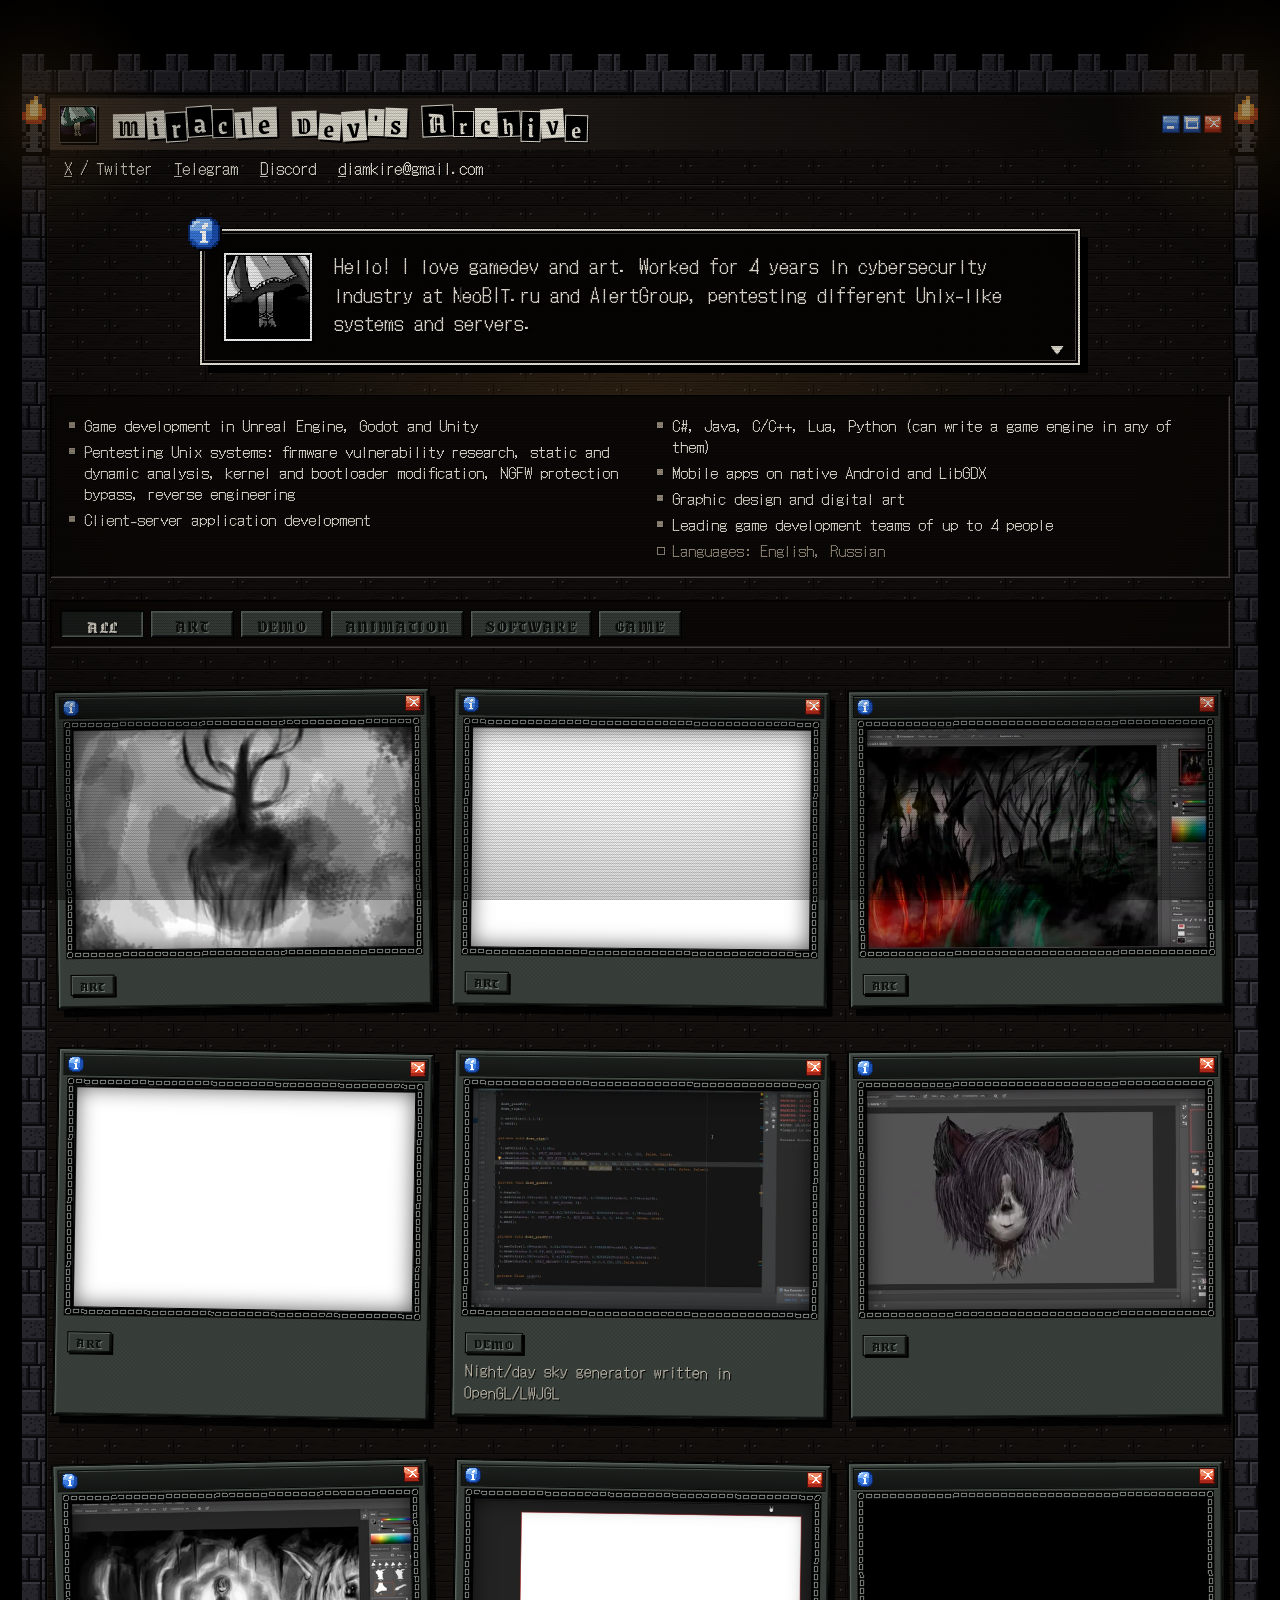
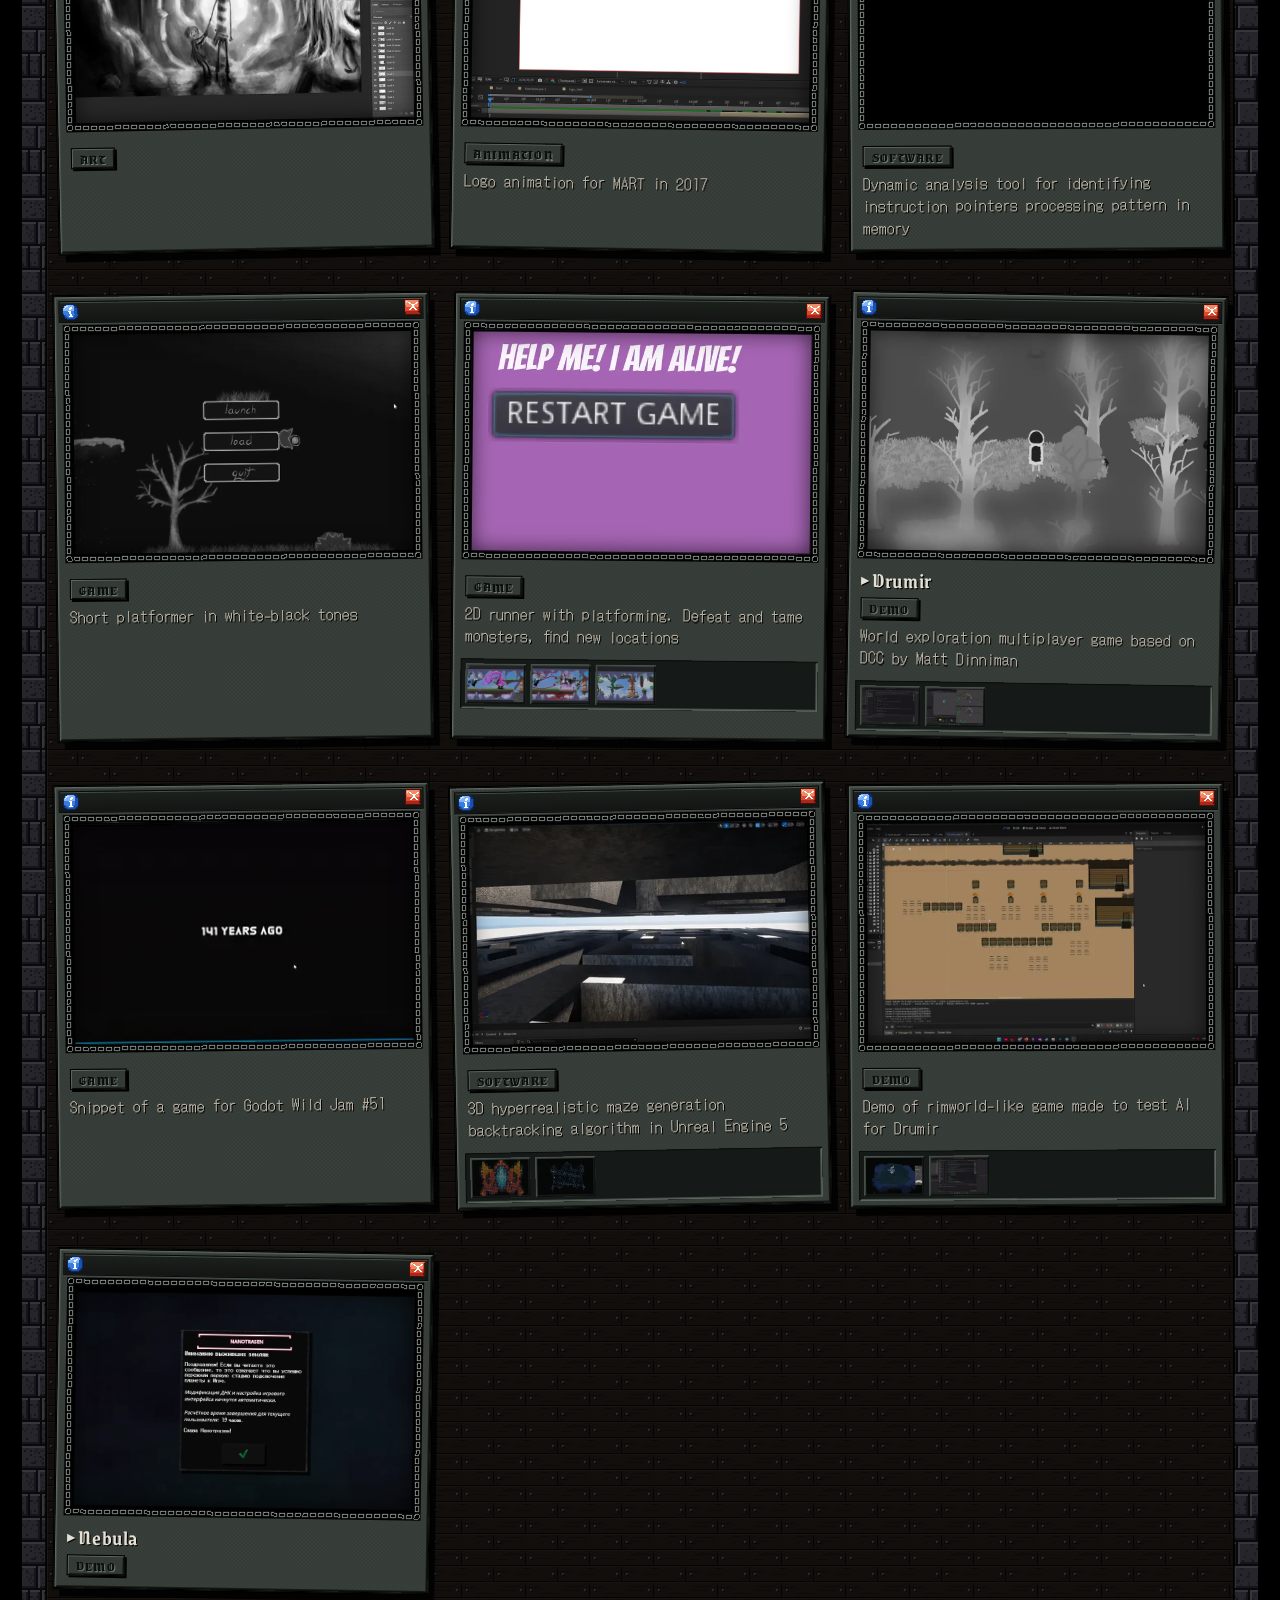
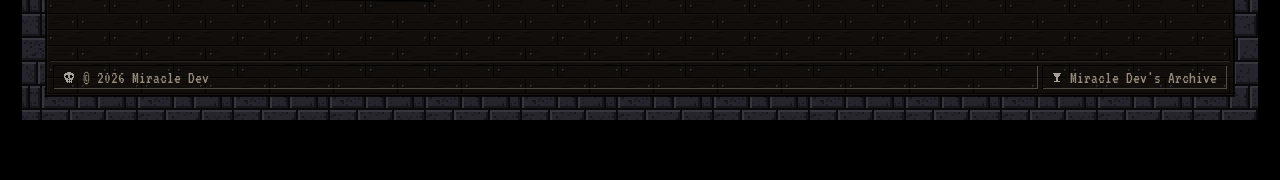
==== commit bf5bb057: "new ui" ====
--- a/index.html
+++ b/index.html
@@ -57,6 +57,7 @@
   </div>
 
   <div class="about">
+    <i class="xp-badge" aria-hidden="true"></i>
     <p>Hello! I love gamedev and art. Worked for 4 years in cybersecurity industry at NeoBIT.ru and AlertGroup, pentesting different Unix-like systems and servers.</p>
   </div>
 
--- a/style.css
+++ b/style.css
@@ -1,753 +1,783 @@
-/* ============================================================
-   Miracle Dev's Archive - the look
-
-   A castle window running on a 1998 desktop.  Every panel is a bevelled
-   Win98 control drawn in stone greys, the text is a PS1 dialogue font with
-   a hard black drop, and the name over the door is cut out of the paper
-   one letter at a time.  Nothing here has a colour: bone, ash, soot.
-
-   Bevels are box-shadow stacks (--raised / --sunken) so a panel is one
-   element with no wrapper.  Pixel art lives in :root as tiny SVG data
-   URIs (the --px-* variables) and is scaled with crispEdges.
-   ============================================================ */
-
-:root{
-  --bg:#000;
-  --face:#17130f;      /* button / window face */
-  --face-2:#0b0806;       /* recessed panels */
-  --well:#050303;      /* the black of a sunken field */
-  --hi:#4e4a48;        /* bevel: outer light */
-  --hi2:#2a2624;       /* bevel: inner light */
-  --lo:#000;           /* bevel: outer dark */
-  --lo2:#080504;       /* bevel: inner dark */
-  --bone:#e4e0d4;
-  --ash:#948a7a;
-  --ash-2:#544c44;
-  --line:#2a2a2a;
-  --page-width:1500px;
-  --gap:22px;
-  --raised:inset 1px 1px 0 var(--hi),inset -1px -1px 0 var(--lo),inset 2px 2px 0 var(--hi2),inset -2px -2px 0 var(--lo2);
-  --sunken:inset 1px 1px 0 var(--lo),inset -1px -1px 0 var(--hi),inset 2px 2px 0 var(--lo2),inset -2px -2px 0 var(--hi2);
-  --dither:repeating-conic-gradient(#1f1811 0 25%,transparent 0 50%) 0 0/2px 2px;
-  --ember:#e0963c;
-  --ember-glow:rgba(224,150,60,.16);
-  --font-ui:"DotGothic16","MS Gothic","Courier New",monospace;
-  --font-display:"Grenze Gotisch","UnifrakturCook","Old English Text MT",serif;
-  --font-mono:"VT323","Courier New",monospace;
-  --cursor:url(normal.cur),auto;
-  --cursor-select:url(select.cur),pointer;
-  --px-planks:url("data:image/svg+xml,%3Csvg xmlns='http://www.w3.org/2000/svg' width='64' height='64' viewBox='0 0 64 64' shape-rendering='crispEdges'%3E%3Cpath fill='%23261e18' d='M0 0h1v1h-1zM1 0h1v1h-1zM2 0h1v1h-1zM3 0h1v1h-1zM4 0h1v1h-1zM5 0h1v1h-1zM6 0h1v1h-1zM7 0h1v1h-1zM8 0h1v1h-1zM9 0h1v1h-1zM10 0h1v1h-1zM11 0h1v1h-1zM12 0h1v1h-1zM13 0h1v1h-1zM14 0h1v1h-1zM15 0h1v1h-1zM16 0h1v1h-1zM17 0h1v1h-1zM18 0h1v1h-1zM19 0h1v1h-1zM20 0h1v1h-1zM21 0h1v1h-1zM22 0h1v1h-1zM23 0h1v1h-1zM24 0h1v1h-1zM25 0h1v1h-1zM26 0h1v1h-1zM27 0h1v1h-1zM28 0h1v1h-1zM29 0h1v1h-1zM30 0h1v1h-1zM31 0h1v1h-1zM32 0h1v1h-1zM33 0h1v1h-1zM34 0h1v1h-1zM35 0h1v1h-1zM36 0h1v1h-1zM37 0h1v1h-1zM38 0h1v1h-1zM39 0h1v1h-1zM40 0h1v1h-1zM41 0h1v1h-1zM42 0h1v1h-1zM43 0h1v1h-1zM44 0h1v1h-1zM45 0h1v1h-1zM46 0h1v1h-1zM47 0h1v1h-1zM48 0h1v1h-1zM49 0h1v1h-1zM50 0h1v1h-1zM51 0h1v1h-1zM52 0h1v1h-1zM53 0h1v1h-1zM54 0h1v1h-1zM55 0h1v1h-1zM56 0h1v1h-1zM57 0h1v1h-1zM58 0h1v1h-1zM59 0h1v1h-1zM60 0h1v1h-1zM61 0h1v1h-1zM62 0h1v1h-1zM63 0h1v1h-1zM0 16h1v1h-1zM1 16h1v1h-1zM2 16h1v1h-1zM3 16h1v1h-1zM4 16h1v1h-1zM5 16h1v1h-1zM6 16h1v1h-1zM7 16h1v1h-1zM8 16h1v1h-1zM9 16h1v1h-1zM10 16h1v1h-1zM11 16h1v1h-1zM12 16h1v1h-1zM13 16h1v1h-1zM14 16h1v1h-1zM15 16h1v1h-1zM16 16h1v1h-1zM17 16h1v1h-1zM18 16h1v1h-1zM19 16h1v1h-1zM20 16h1v1h-1zM21 16h1v1h-1zM22 16h1v1h-1zM23 16h1v1h-1zM24 16h1v1h-1zM25 16h1v1h-1zM26 16h1v1h-1zM27 16h1v1h-1zM28 16h1v1h-1zM29 16h1v1h-1zM30 16h1v1h-1zM31 16h1v1h-1zM32 16h1v1h-1zM33 16h1v1h-1zM34 16h1v1h-1zM35 16h1v1h-1zM36 16h1v1h-1zM37 16h1v1h-1zM38 16h1v1h-1zM39 16h1v1h-1zM40 16h1v1h-1zM41 16h1v1h-1zM42 16h1v1h-1zM43 16h1v1h-1zM44 16h1v1h-1zM45 16h1v1h-1zM46 16h1v1h-1zM47 16h1v1h-1zM48 16h1v1h-1zM49 16h1v1h-1zM50 16h1v1h-1zM51 16h1v1h-1zM52 16h1v1h-1zM53 16h1v1h-1zM54 16h1v1h-1zM55 16h1v1h-1zM56 16h1v1h-1zM57 16h1v1h-1zM58 16h1v1h-1zM59 16h1v1h-1zM60 16h1v1h-1zM61 16h1v1h-1zM62 16h1v1h-1zM63 16h1v1h-1zM0 32h1v1h-1zM1 32h1v1h-1zM2 32h1v1h-1zM3 32h1v1h-1zM4 32h1v1h-1zM5 32h1v1h-1zM6 32h1v1h-1zM7 32h1v1h-1zM8 32h1v1h-1zM9 32h1v1h-1zM10 32h1v1h-1zM11 32h1v1h-1zM12 32h1v1h-1zM13 32h1v1h-1zM14 32h1v1h-1zM15 32h1v1h-1zM16 32h1v1h-1zM17 32h1v1h-1zM18 32h1v1h-1zM19 32h1v1h-1zM20 32h1v1h-1zM21 32h1v1h-1zM22 32h1v1h-1zM23 32h1v1h-1zM24 32h1v1h-1zM25 32h1v1h-1zM26 32h1v1h-1zM27 32h1v1h-1zM28 32h1v1h-1zM29 32h1v1h-1zM30 32h1v1h-1zM31 32h1v1h-1zM32 32h1v1h-1zM33 32h1v1h-1zM34 32h1v1h-1zM35 32h1v1h-1zM36 32h1v1h-1zM37 32h1v1h-1zM38 32h1v1h-1zM39 32h1v1h-1zM40 32h1v1h-1zM41 32h1v1h-1zM42 32h1v1h-1zM43 32h1v1h-1zM44 32h1v1h-1zM45 32h1v1h-1zM46 32h1v1h-1zM47 32h1v1h-1zM48 32h1v1h-1zM49 32h1v1h-1zM50 32h1v1h-1zM51 32h1v1h-1zM52 32h1v1h-1zM53 32h1v1h-1zM54 32h1v1h-1zM55 32h1v1h-1zM56 32h1v1h-1zM57 32h1v1h-1zM58 32h1v1h-1zM59 32h1v1h-1zM60 32h1v1h-1zM61 32h1v1h-1zM62 32h1v1h-1zM63 32h1v1h-1zM0 48h1v1h-1zM1 48h1v1h-1zM2 48h1v1h-1zM3 48h1v1h-1zM4 48h1v1h-1zM5 48h1v1h-1zM6 48h1v1h-1zM7 48h1v1h-1zM8 48h1v1h-1zM9 48h1v1h-1zM10 48h1v1h-1zM11 48h1v1h-1zM12 48h1v1h-1zM13 48h1v1h-1zM14 48h1v1h-1zM15 48h1v1h-1zM16 48h1v1h-1zM17 48h1v1h-1zM18 48h1v1h-1zM19 48h1v1h-1zM20 48h1v1h-1zM21 48h1v1h-1zM22 48h1v1h-1zM23 48h1v1h-1zM24 48h1v1h-1zM25 48h1v1h-1zM26 48h1v1h-1zM27 48h1v1h-1zM28 48h1v1h-1zM29 48h1v1h-1zM30 48h1v1h-1zM31 48h1v1h-1zM32 48h1v1h-1zM33 48h1v1h-1zM34 48h1v1h-1zM35 48h1v1h-1zM36 48h1v1h-1zM37 48h1v1h-1zM38 48h1v1h-1zM39 48h1v1h-1zM40 48h1v1h-1zM41 48h1v1h-1zM42 48h1v1h-1zM43 48h1v1h-1zM44 48h1v1h-1zM45 48h1v1h-1zM46 48h1v1h-1zM47 48h1v1h-1zM48 48h1v1h-1zM49 48h1v1h-1zM50 48h1v1h-1zM51 48h1v1h-1zM52 48h1v1h-1zM53 48h1v1h-1zM54 48h1v1h-1zM55 48h1v1h-1zM56 48h1v1h-1zM57 48h1v1h-1zM58 48h1v1h-1zM59 48h1v1h-1zM60 48h1v1h-1zM61 48h1v1h-1zM62 48h1v1h-1zM63 48h1v1h-1z'/%3E%3Cpath fill='%231a1512' d='M0 1h1v1h-1zM1 1h1v1h-1zM2 1h1v1h-1zM3 1h1v1h-1zM4 1h1v1h-1zM5 1h1v1h-1zM6 1h1v1h-1zM7 1h1v1h-1zM8 1h1v1h-1zM10 1h1v1h-1zM11 1h1v1h-1zM12 1h1v1h-1zM13 1h1v1h-1zM14 1h1v1h-1zM15 1h1v1h-1zM16 1h1v1h-1zM17 1h1v1h-1zM18 1h1v1h-1zM19 1h1v1h-1zM21 1h1v1h-1zM22 1h1v1h-1zM23 1h1v1h-1zM24 1h1v1h-1zM25 1h1v1h-1zM26 1h1v1h-1zM27 1h1v1h-1zM28 1h1v1h-1zM29 1h1v1h-1zM30 1h1v1h-1zM32 1h1v1h-1zM33 1h1v1h-1zM34 1h1v1h-1zM35 1h1v1h-1zM36 1h1v1h-1zM37 1h1v1h-1zM38 1h1v1h-1zM39 1h1v1h-1zM40 1h1v1h-1zM41 1h1v1h-1zM43 1h1v1h-1zM44 1h1v1h-1zM45 1h1v1h-1zM46 1h1v1h-1zM47 1h1v1h-1zM48 1h1v1h-1zM49 1h1v1h-1zM50 1h1v1h-1zM51 1h1v1h-1zM52 1h1v1h-1zM54 1h1v1h-1zM55 1h1v1h-1zM56 1h1v1h-1zM57 1h1v1h-1zM58 1h1v1h-1zM59 1h1v1h-1zM60 1h1v1h-1zM61 1h1v1h-1zM62 1h1v1h-1zM0 2h1v1h-1zM1 2h1v1h-1zM2 2h1v1h-1zM3 2h1v1h-1zM4 2h1v1h-1zM5 2h1v1h-1zM6 2h1v1h-1zM8 2h1v1h-1zM9 2h1v1h-1zM10 2h1v1h-1zM11 2h1v1h-1zM12 2h1v1h-1zM13 2h1v1h-1zM14 2h1v1h-1zM15 2h1v1h-1zM16 2h1v1h-1zM17 2h1v1h-1zM19 2h1v1h-1zM20 2h1v1h-1zM21 2h1v1h-1zM22 2h1v1h-1zM23 2h1v1h-1zM24 2h1v1h-1zM25 2h1v1h-1zM26 2h1v1h-1zM27 2h1v1h-1zM28 2h1v1h-1zM36 2h1v1h-1zM37 2h1v1h-1zM38 2h1v1h-1zM39 2h1v1h-1zM41 2h1v1h-1zM42 2h1v1h-1zM43 2h1v1h-1zM44 2h1v1h-1zM45 2h1v1h-1zM46 2h1v1h-1zM47 2h1v1h-1zM48 2h1v1h-1zM49 2h1v1h-1zM50 2h1v1h-1zM52 2h1v1h-1zM53 2h1v1h-1zM54 2h1v1h-1zM55 2h1v1h-1zM56 2h1v1h-1zM57 2h1v1h-1zM58 2h1v1h-1zM59 2h1v1h-1zM60 2h1v1h-1zM61 2h1v1h-1zM0 3h1v1h-1zM1 3h1v1h-1zM2 3h1v1h-1zM3 3h1v1h-1zM4 3h1v1h-1zM6 3h1v1h-1zM7 3h1v1h-1zM8 3h1v1h-1zM9 3h1v1h-1zM10 3h1v1h-1zM11 3h1v1h-1zM12 3h1v1h-1zM13 3h1v1h-1zM14 3h1v1h-1zM15 3h1v1h-1zM17 3h1v1h-1zM18 3h1v1h-1zM19 3h1v1h-1zM20 3h1v1h-1zM21 3h1v1h-1zM22 3h1v1h-1zM23 3h1v1h-1zM24 3h1v1h-1zM25 3h1v1h-1zM26 3h1v1h-1zM28 3h1v1h-1zM29 3h1v1h-1zM30 3h1v1h-1zM31 3h1v1h-1zM32 3h1v1h-1zM33 3h1v1h-1zM34 3h1v1h-1zM35 3h1v1h-1zM36 3h1v1h-1zM37 3h1v1h-1zM39 3h1v1h-1zM40 3h1v1h-1zM41 3h1v1h-1zM42 3h1v1h-1zM43 3h1v1h-1zM44 3h1v1h-1zM45 3h1v1h-1zM46 3h1v1h-1zM47 3h1v1h-1zM48 3h1v1h-1zM50 3h1v1h-1zM51 3h1v1h-1zM52 3h1v1h-1zM53 3h1v1h-1zM54 3h1v1h-1zM55 3h1v1h-1zM56 3h1v1h-1zM57 3h1v1h-1zM58 3h1v1h-1zM59 3h1v1h-1zM61 3h1v1h-1zM62 3h1v1h-1zM0 4h1v1h-1zM1 4h1v1h-1zM2 4h1v1h-1zM4 4h1v1h-1zM5 4h1v1h-1zM6 4h1v1h-1zM7 4h1v1h-1zM8 4h1v1h-1zM9 4h1v1h-1zM10 4h1v1h-1zM11 4h1v1h-1zM12 4h1v1h-1zM13 4h1v1h-1zM15 4h1v1h-1zM16 4h1v1h-1zM17 4h1v1h-1zM18 4h1v1h-1zM19 4h1v1h-1zM20 4h1v1h-1zM21 4h1v1h-1zM22 4h1v1h-1zM23 4h1v1h-1zM24 4h1v1h-1zM26 4h1v1h-1zM27 4h1v1h-1zM28 4h1v1h-1zM29 4h1v1h-1zM30 4h1v1h-1zM31 4h1v1h-1zM32 4h1v1h-1zM33 4h1v1h-1zM34 4h1v1h-1zM35 4h1v1h-1zM37 4h1v1h-1zM38 4h1v1h-1zM39 4h1v1h-1zM40 4h1v1h-1zM41 4h1v1h-1zM42 4h1v1h-1zM43 4h1v1h-1zM44 4h1v1h-1zM45 4h1v1h-1zM46 4h1v1h-1zM48 4h1v1h-1zM49 4h1v1h-1zM50 4h1v1h-1zM51 4h1v1h-1zM52 4h1v1h-1zM53 4h1v1h-1zM54 4h1v1h-1zM55 4h1v1h-1zM56 4h1v1h-1zM57 4h1v1h-1zM59 4h1v1h-1zM60 4h1v1h-1zM61 4h1v1h-1zM62 4h1v1h-1zM15 5h1v1h-1zM16 5h1v1h-1zM17 5h1v1h-1zM18 5h1v1h-1zM19 5h1v1h-1zM20 5h1v1h-1zM21 5h1v1h-1zM22 5h1v1h-1zM24 5h1v1h-1zM25 5h1v1h-1zM26 5h1v1h-1zM27 5h1v1h-1zM28 5h1v1h-1zM29 5h1v1h-1zM30 5h1v1h-1zM31 5h1v1h-1zM32 5h1v1h-1zM33 5h1v1h-1zM35 5h1v1h-1zM36 5h1v1h-1zM37 5h1v1h-1zM38 5h1v1h-1zM39 5h1v1h-1zM40 5h1v1h-1zM41 5h1v1h-1zM42 5h1v1h-1zM43 5h1v1h-1zM44 5h1v1h-1zM46 5h1v1h-1zM47 5h1v1h-1zM48 5h1v1h-1zM49 5h1v1h-1zM50 5h1v1h-1zM51 5h1v1h-1zM52 5h1v1h-1zM53 5h1v1h-1zM54 5h1v1h-1zM55 5h1v1h-1zM57 5h1v1h-1zM58 5h1v1h-1zM59 5h1v1h-1zM60 5h1v1h-1zM0 6h1v1h-1zM1 6h1v1h-1zM2 6h1v1h-1zM3 6h1v1h-1zM4 6h1v1h-1zM5 6h1v1h-1zM6 6h1v1h-1zM7 6h1v1h-1zM8 6h1v1h-1zM9 6h1v1h-1zM11 6h1v1h-1zM12 6h1v1h-1zM13 6h1v1h-1zM14 6h1v1h-1zM15 6h1v1h-1zM16 6h1v1h-1zM17 6h1v1h-1zM18 6h1v1h-1zM19 6h1v1h-1zM20 6h1v1h-1zM22 6h1v1h-1zM23 6h1v1h-1zM24 6h1v1h-1zM25 6h1v1h-1zM26 6h1v1h-1zM27 6h1v1h-1zM28 6h1v1h-1zM29 6h1v1h-1zM30 6h1v1h-1zM31 6h1v1h-1zM33 6h1v1h-1zM34 6h1v1h-1zM35 6h1v1h-1zM36 6h1v1h-1zM37 6h1v1h-1zM38 6h1v1h-1zM39 6h1v1h-1zM40 6h1v1h-1zM41 6h1v1h-1zM42 6h1v1h-1zM44 6h1v1h-1zM45 6h1v1h-1zM46 6h1v1h-1zM47 6h1v1h-1zM48 6h1v1h-1zM49 6h1v1h-1zM50 6h1v1h-1zM51 6h1v1h-1zM52 6h1v1h-1zM53 6h1v1h-1zM55 6h1v1h-1zM56 6h1v1h-1zM57 6h1v1h-1zM58 6h1v1h-1zM59 6h1v1h-1zM60 6h1v1h-1zM61 6h1v1h-1zM62 6h1v1h-1zM0 7h1v1h-1zM1 7h1v1h-1zM2 7h1v1h-1zM3 7h1v1h-1zM6 7h1v1h-1zM7 7h1v1h-1zM9 7h1v1h-1zM10 7h1v1h-1zM11 7h1v1h-1zM12 7h1v1h-1zM13 7h1v1h-1zM14 7h1v1h-1zM15 7h1v1h-1zM16 7h1v1h-1zM17 7h1v1h-1zM18 7h1v1h-1zM20 7h1v1h-1zM21 7h1v1h-1zM22 7h1v1h-1zM23 7h1v1h-1zM24 7h1v1h-1zM25 7h1v1h-1zM26 7h1v1h-1zM27 7h1v1h-1zM28 7h1v1h-1zM29 7h1v1h-1zM31 7h1v1h-1zM32 7h1v1h-1zM33 7h1v1h-1zM34 7h1v1h-1zM35 7h1v1h-1zM36 7h1v1h-1zM37 7h1v1h-1zM38 7h1v1h-1zM39 7h1v1h-1zM40 7h1v1h-1zM42 7h1v1h-1zM43 7h1v1h-1zM44 7h1v1h-1zM45 7h1v1h-1zM46 7h1v1h-1zM47 7h1v1h-1zM48 7h1v1h-1zM49 7h1v1h-1zM50 7h1v1h-1zM51 7h1v1h-1zM53 7h1v1h-1zM54 7h1v1h-1zM55 7h1v1h-1zM56 7h1v1h-1zM57 7h1v1h-1zM60 7h1v1h-1zM61 7h1v1h-1zM62 7h1v1h-1zM0 8h1v1h-1zM1 8h1v1h-1zM2 8h1v1h-1zM3 8h1v1h-1zM7 8h1v1h-1zM8 8h1v1h-1zM9 8h1v1h-1zM10 8h1v1h-1zM11 8h1v1h-1zM12 8h1v1h-1zM13 8h1v1h-1zM14 8h1v1h-1zM15 8h1v1h-1zM16 8h1v1h-1zM18 8h1v1h-1zM19 8h1v1h-1zM20 8h1v1h-1zM38 8h1v1h-1zM40 8h1v1h-1zM41 8h1v1h-1zM42 8h1v1h-1zM43 8h1v1h-1zM44 8h1v1h-1zM45 8h1v1h-1zM46 8h1v1h-1zM47 8h1v1h-1zM48 8h1v1h-1zM49 8h1v1h-1zM51 8h1v1h-1zM52 8h1v1h-1zM53 8h1v1h-1zM54 8h1v1h-1zM55 8h1v1h-1zM56 8h1v1h-1zM57 8h1v1h-1zM60 8h1v1h-1zM62 8h1v1h-1zM0 9h1v1h-1zM1 9h1v1h-1zM2 9h1v1h-1zM3 9h1v1h-1zM5 9h1v1h-1zM7 9h1v1h-1zM8 9h1v1h-1zM9 9h1v1h-1zM10 9h1v1h-1zM11 9h1v1h-1zM12 9h1v1h-1zM13 9h1v1h-1zM14 9h1v1h-1zM16 9h1v1h-1zM17 9h1v1h-1zM18 9h1v1h-1zM19 9h1v1h-1zM20 9h1v1h-1zM21 9h1v1h-1zM22 9h1v1h-1zM23 9h1v1h-1zM24 9h1v1h-1zM25 9h1v1h-1zM27 9h1v1h-1zM28 9h1v1h-1zM29 9h1v1h-1zM30 9h1v1h-1zM31 9h1v1h-1zM32 9h1v1h-1zM33 9h1v1h-1zM34 9h1v1h-1zM35 9h1v1h-1zM36 9h1v1h-1zM38 9h1v1h-1zM39 9h1v1h-1zM40 9h1v1h-1zM41 9h1v1h-1zM42 9h1v1h-1zM43 9h1v1h-1zM44 9h1v1h-1zM45 9h1v1h-1zM46 9h1v1h-1zM47 9h1v1h-1zM49 9h1v1h-1zM50 9h1v1h-1zM51 9h1v1h-1zM52 9h1v1h-1zM53 9h1v1h-1zM54 9h1v1h-1zM55 9h1v1h-1zM56 9h1v1h-1zM57 9h1v1h-1zM58 9h1v1h-1zM61 9h1v1h-1zM62 9h1v1h-1zM4 10h1v1h-1zM5 10h1v1h-1zM6 10h1v1h-1zM7 10h1v1h-1zM8 10h1v1h-1zM9 10h1v1h-1zM10 10h1v1h-1zM11 10h1v1h-1zM12 10h1v1h-1zM14 10h1v1h-1zM15 10h1v1h-1zM16 10h1v1h-1zM17 10h1v1h-1zM18 10h1v1h-1zM19 10h1v1h-1zM20 10h1v1h-1zM21 10h1v1h-1zM22 10h1v1h-1zM23 10h1v1h-1zM25 10h1v1h-1zM26 10h1v1h-1zM27 10h1v1h-1zM28 10h1v1h-1zM29 10h1v1h-1zM30 10h1v1h-1zM31 10h1v1h-1zM32 10h1v1h-1zM33 10h1v1h-1zM34 10h1v1h-1zM36 10h1v1h-1zM37 10h1v1h-1zM38 10h1v1h-1zM39 10h1v1h-1zM40 10h1v1h-1zM41 10h1v1h-1zM42 10h1v1h-1zM43 10h1v1h-1zM44 10h1v1h-1zM45 10h1v1h-1zM47 10h1v1h-1zM48 10h1v1h-1zM49 10h1v1h-1zM50 10h1v1h-1zM51 10h1v1h-1zM52 10h1v1h-1zM53 10h1v1h-1zM54 10h1v1h-1zM55 10h1v1h-1zM56 10h1v1h-1zM58 10h1v1h-1zM59 10h1v1h-1zM1 11h1v1h-1zM2 11h1v1h-1zM3 11h1v1h-1zM4 11h1v1h-1zM5 11h1v1h-1zM6 11h1v1h-1zM7 11h1v1h-1zM8 11h1v1h-1zM9 11h1v1h-1zM10 11h1v1h-1zM12 11h1v1h-1zM13 11h1v1h-1zM14 11h1v1h-1zM15 11h1v1h-1zM16 11h1v1h-1zM17 11h1v1h-1zM18 11h1v1h-1zM19 11h1v1h-1zM20 11h1v1h-1zM21 11h1v1h-1zM23 11h1v1h-1zM24 11h1v1h-1zM25 11h1v1h-1zM26 11h1v1h-1zM27 11h1v1h-1zM28 11h1v1h-1zM29 11h1v1h-1zM30 11h1v1h-1zM31 11h1v1h-1zM32 11h1v1h-1zM34 11h1v1h-1zM35 11h1v1h-1zM36 11h1v1h-1zM37 11h1v1h-1zM38 11h1v1h-1zM39 11h1v1h-1zM40 11h1v1h-1zM41 11h1v1h-1zM42 11h1v1h-1zM43 11h1v1h-1zM45 11h1v1h-1zM46 11h1v1h-1zM47 11h1v1h-1zM48 11h1v1h-1zM49 11h1v1h-1zM50 11h1v1h-1zM51 11h1v1h-1zM52 11h1v1h-1zM53 11h1v1h-1zM54 11h1v1h-1zM56 11h1v1h-1zM57 11h1v1h-1zM58 11h1v1h-1zM59 11h1v1h-1zM60 11h1v1h-1zM61 11h1v1h-1zM62 11h1v1h-1zM0 12h1v1h-1zM1 12h1v1h-1zM2 12h1v1h-1zM3 12h1v1h-1zM4 12h1v1h-1zM5 12h1v1h-1zM6 12h1v1h-1zM7 12h1v1h-1zM8 12h1v1h-1zM10 12h1v1h-1zM11 12h1v1h-1zM12 12h1v1h-1zM13 12h1v1h-1zM14 12h1v1h-1zM15 12h1v1h-1zM16 12h1v1h-1zM17 12h1v1h-1zM18 12h1v1h-1zM19 12h1v1h-1zM21 12h1v1h-1zM22 12h1v1h-1zM23 12h1v1h-1zM24 12h1v1h-1zM25 12h1v1h-1zM26 12h1v1h-1zM27 12h1v1h-1zM28 12h1v1h-1zM29 12h1v1h-1zM30 12h1v1h-1zM32 12h1v1h-1zM33 12h1v1h-1zM34 12h1v1h-1zM35 12h1v1h-1zM36 12h1v1h-1zM37 12h1v1h-1zM38 12h1v1h-1zM39 12h1v1h-1zM40 12h1v1h-1zM41 12h1v1h-1zM43 12h1v1h-1zM44 12h1v1h-1zM45 12h1v1h-1zM46 12h1v1h-1zM47 12h1v1h-1zM48 12h1v1h-1zM49 12h1v1h-1zM50 12h1v1h-1zM51 12h1v1h-1zM52 12h1v1h-1zM0 13h1v1h-1zM1 13h1v1h-1zM2 13h1v1h-1zM3 13h1v1h-1zM4 13h1v1h-1zM5 13h1v1h-1zM6 13h1v1h-1zM8 13h1v1h-1zM9 13h1v1h-1zM10 13h1v1h-1zM11 13h1v1h-1zM12 13h1v1h-1zM13 13h1v1h-1zM14 13h1v1h-1zM15 13h1v1h-1zM16 13h1v1h-1zM17 13h1v1h-1zM19 13h1v1h-1zM20 13h1v1h-1zM21 13h1v1h-1zM22 13h1v1h-1zM23 13h1v1h-1zM24 13h1v1h-1zM25 13h1v1h-1zM26 13h1v1h-1zM27 13h1v1h-1zM28 13h1v1h-1zM30 13h1v1h-1zM31 13h1v1h-1zM32 13h1v1h-1zM33 13h1v1h-1zM34 13h1v1h-1zM35 13h1v1h-1zM36 13h1v1h-1zM37 13h1v1h-1zM38 13h1v1h-1zM39 13h1v1h-1zM41 13h1v1h-1zM42 13h1v1h-1zM43 13h1v1h-1zM44 13h1v1h-1zM45 13h1v1h-1zM46 13h1v1h-1zM47 13h1v1h-1zM48 13h1v1h-1zM49 13h1v1h-1zM50 13h1v1h-1zM52 13h1v1h-1zM53 13h1v1h-1zM54 13h1v1h-1zM55 13h1v1h-1zM56 13h1v1h-1zM57 13h1v1h-1zM58 13h1v1h-1zM59 13h1v1h-1zM60 13h1v1h-1zM61 13h1v1h-1zM0 14h1v1h-1zM1 14h1v1h-1zM2 14h1v1h-1zM3 14h1v1h-1zM4 14h1v1h-1zM6 14h1v1h-1zM7 14h1v1h-1zM8 14h1v1h-1zM9 14h1v1h-1zM10 14h1v1h-1zM11 14h1v1h-1zM12 14h1v1h-1zM13 14h1v1h-1zM14 14h1v1h-1zM15 14h1v1h-1zM17 14h1v1h-1zM18 14h1v1h-1zM19 14h1v1h-1zM20 14h1v1h-1zM21 14h1v1h-1zM22 14h1v1h-1zM23 14h1v1h-1zM24 14h1v1h-1zM25 14h1v1h-1zM26 14h1v1h-1zM28 14h1v1h-1zM29 14h1v1h-1zM30 14h1v1h-1zM31 14h1v1h-1zM32 14h1v1h-1zM33 14h1v1h-1zM34 14h1v1h-1zM35 14h1v1h-1zM36 14h1v1h-1zM37 14h1v1h-1zM39 14h1v1h-1zM40 14h1v1h-1zM41 14h1v1h-1zM42 14h1v1h-1zM43 14h1v1h-1zM44 14h1v1h-1zM45 14h1v1h-1zM46 14h1v1h-1zM47 14h1v1h-1zM48 14h1v1h-1zM50 14h1v1h-1zM51 14h1v1h-1zM52 14h1v1h-1zM53 14h1v1h-1zM54 14h1v1h-1zM55 14h1v1h-1zM56 14h1v1h-1zM57 14h1v1h-1zM58 14h1v1h-1zM59 14h1v1h-1zM61 14h1v1h-1zM62 14h1v1h-1zM0 17h1v1h-1zM1 17h1v1h-1zM2 17h1v1h-1zM3 17h1v1h-1zM4 17h1v1h-1zM5 17h1v1h-1zM6 17h1v1h-1zM7 17h1v1h-1zM8 17h1v1h-1zM9 17h1v1h-1zM11 17h1v1h-1zM12 17h1v1h-1zM13 17h1v1h-1zM14 17h1v1h-1zM15 17h1v1h-1zM16 17h1v1h-1zM17 17h1v1h-1zM18 17h1v1h-1zM19 17h1v1h-1zM20 17h1v1h-1zM22 17h1v1h-1zM23 17h1v1h-1zM24 17h1v1h-1zM25 17h1v1h-1zM26 17h1v1h-1zM27 17h1v1h-1zM28 17h1v1h-1zM29 17h1v1h-1zM30 17h1v1h-1zM33 17h1v1h-1zM34 17h1v1h-1zM35 17h1v1h-1zM36 17h1v1h-1zM37 17h1v1h-1zM38 17h1v1h-1zM39 17h1v1h-1zM40 17h1v1h-1zM41 17h1v1h-1zM42 17h1v1h-1zM44 17h1v1h-1zM45 17h1v1h-1zM46 17h1v1h-1zM47 17h1v1h-1zM48 17h1v1h-1zM49 17h1v1h-1zM50 17h1v1h-1zM51 17h1v1h-1zM52 17h1v1h-1zM53 17h1v1h-1zM55 17h1v1h-1zM56 17h1v1h-1zM57 17h1v1h-1zM58 17h1v1h-1zM59 17h1v1h-1zM60 17h1v1h-1zM61 17h1v1h-1zM62 17h1v1h-1zM63 17h1v1h-1zM0 18h1v1h-1zM1 18h1v1h-1zM2 18h1v1h-1zM3 18h1v1h-1zM4 18h1v1h-1zM5 18h1v1h-1zM6 18h1v1h-1zM7 18h1v1h-1zM9 18h1v1h-1zM10 18h1v1h-1zM11 18h1v1h-1zM12 18h1v1h-1zM13 18h1v1h-1zM14 18h1v1h-1zM15 18h1v1h-1zM16 18h1v1h-1zM17 18h1v1h-1zM18 18h1v1h-1zM20 18h1v1h-1zM21 18h1v1h-1zM22 18h1v1h-1zM23 18h1v1h-1zM24 18h1v1h-1zM25 18h1v1h-1zM26 18h1v1h-1zM27 18h1v1h-1zM28 18h1v1h-1zM29 18h1v1h-1zM32 18h1v1h-1zM33 18h1v1h-1zM34 18h1v1h-1zM35 18h1v1h-1zM36 18h1v1h-1zM37 18h1v1h-1zM38 18h1v1h-1zM39 18h1v1h-1zM40 18h1v1h-1zM42 18h1v1h-1zM43 18h1v1h-1zM44 18h1v1h-1zM45 18h1v1h-1zM46 18h1v1h-1zM47 18h1v1h-1zM48 18h1v1h-1zM49 18h1v1h-1zM50 18h1v1h-1zM51 18h1v1h-1zM53 18h1v1h-1zM54 18h1v1h-1zM55 18h1v1h-1zM56 18h1v1h-1zM57 18h1v1h-1zM58 18h1v1h-1zM59 18h1v1h-1zM60 18h1v1h-1zM61 18h1v1h-1zM62 18h1v1h-1zM0 19h1v1h-1zM1 19h1v1h-1zM2 19h1v1h-1zM3 19h1v1h-1zM4 19h1v1h-1zM5 19h1v1h-1zM7 19h1v1h-1zM8 19h1v1h-1zM9 19h1v1h-1zM10 19h1v1h-1zM11 19h1v1h-1zM12 19h1v1h-1zM13 19h1v1h-1zM14 19h1v1h-1zM15 19h1v1h-1zM16 19h1v1h-1zM18 19h1v1h-1zM19 19h1v1h-1zM20 19h1v1h-1zM21 19h1v1h-1zM22 19h1v1h-1zM23 19h1v1h-1zM24 19h1v1h-1zM25 19h1v1h-1zM26 19h1v1h-1zM27 19h1v1h-1zM29 19h1v1h-1zM30 19h1v1h-1zM32 19h1v1h-1zM33 19h1v1h-1zM34 19h1v1h-1zM35 19h1v1h-1zM36 19h1v1h-1zM37 19h1v1h-1zM38 19h1v1h-1zM40 19h1v1h-1zM41 19h1v1h-1zM42 19h1v1h-1zM43 19h1v1h-1zM44 19h1v1h-1zM45 19h1v1h-1zM46 19h1v1h-1zM47 19h1v1h-1zM48 19h1v1h-1zM49 19h1v1h-1zM51 19h1v1h-1zM52 19h1v1h-1zM53 19h1v1h-1zM54 19h1v1h-1zM55 19h1v1h-1zM56 19h1v1h-1zM57 19h1v1h-1zM58 19h1v1h-1zM59 19h1v1h-1zM60 19h1v1h-1zM62 19h1v1h-1zM63 19h1v1h-1zM0 20h1v1h-1zM1 20h1v1h-1zM2 20h1v1h-1zM3 20h1v1h-1zM5 20h1v1h-1zM6 20h1v1h-1zM7 20h1v1h-1zM27 20h1v1h-1zM28 20h1v1h-1zM29 20h1v1h-1zM30 20h1v1h-1zM32 20h1v1h-1zM33 20h1v1h-1zM34 20h1v1h-1zM35 20h1v1h-1zM36 20h1v1h-1zM38 20h1v1h-1zM39 20h1v1h-1zM40 20h1v1h-1zM41 20h1v1h-1zM42 20h1v1h-1zM43 20h1v1h-1zM44 20h1v1h-1zM45 20h1v1h-1zM46 20h1v1h-1zM47 20h1v1h-1zM49 20h1v1h-1zM50 20h1v1h-1zM51 20h1v1h-1zM52 20h1v1h-1zM53 20h1v1h-1zM54 20h1v1h-1zM55 20h1v1h-1zM56 20h1v1h-1zM57 20h1v1h-1zM58 20h1v1h-1zM60 20h1v1h-1zM61 20h1v1h-1zM62 20h1v1h-1zM63 20h1v1h-1zM0 21h1v1h-1zM1 21h1v1h-1zM3 21h1v1h-1zM4 21h1v1h-1zM5 21h1v1h-1zM6 21h1v1h-1zM7 21h1v1h-1zM8 21h1v1h-1zM9 21h1v1h-1zM10 21h1v1h-1zM11 21h1v1h-1zM12 21h1v1h-1zM14 21h1v1h-1zM15 21h1v1h-1zM16 21h1v1h-1zM17 21h1v1h-1zM18 21h1v1h-1zM19 21h1v1h-1zM20 21h1v1h-1zM21 21h1v1h-1zM22 21h1v1h-1zM23 21h1v1h-1zM25 21h1v1h-1zM26 21h1v1h-1zM27 21h1v1h-1zM28 21h1v1h-1zM47 21h1v1h-1zM48 21h1v1h-1zM49 21h1v1h-1zM50 21h1v1h-1zM51 21h1v1h-1zM52 21h1v1h-1zM53 21h1v1h-1zM54 21h1v1h-1zM55 21h1v1h-1zM56 21h1v1h-1zM58 21h1v1h-1zM59 21h1v1h-1zM60 21h1v1h-1zM61 21h1v1h-1zM62 21h1v1h-1zM63 21h1v1h-1zM1 22h1v1h-1zM2 22h1v1h-1zM3 22h1v1h-1zM4 22h1v1h-1zM5 22h1v1h-1zM6 22h1v1h-1zM7 22h1v1h-1zM8 22h1v1h-1zM9 22h1v1h-1zM10 22h1v1h-1zM12 22h1v1h-1zM13 22h1v1h-1zM14 22h1v1h-1zM15 22h1v1h-1zM16 22h1v1h-1zM17 22h1v1h-1zM18 22h1v1h-1zM19 22h1v1h-1zM20 22h1v1h-1zM21 22h1v1h-1zM23 22h1v1h-1zM24 22h1v1h-1zM25 22h1v1h-1zM26 22h1v1h-1zM27 22h1v1h-1zM28 22h1v1h-1zM29 22h1v1h-1zM30 22h1v1h-1zM32 22h1v1h-1zM34 22h1v1h-1zM35 22h1v1h-1zM36 22h1v1h-1zM37 22h1v1h-1zM38 22h1v1h-1zM39 22h1v1h-1zM40 22h1v1h-1zM41 22h1v1h-1zM42 22h1v1h-1zM43 22h1v1h-1zM45 22h1v1h-1zM46 22h1v1h-1zM47 22h1v1h-1zM48 22h1v1h-1zM49 22h1v1h-1zM50 22h1v1h-1zM51 22h1v1h-1zM52 22h1v1h-1zM53 22h1v1h-1zM54 22h1v1h-1zM56 22h1v1h-1zM57 22h1v1h-1zM58 22h1v1h-1zM59 22h1v1h-1zM60 22h1v1h-1zM61 22h1v1h-1zM62 22h1v1h-1zM63 22h1v1h-1zM0 23h1v1h-1zM1 23h1v1h-1zM2 23h1v1h-1zM3 23h1v1h-1zM4 23h1v1h-1zM5 23h1v1h-1zM6 23h1v1h-1zM7 23h1v1h-1zM8 23h1v1h-1zM10 23h1v1h-1zM11 23h1v1h-1zM12 23h1v1h-1zM13 23h1v1h-1zM14 23h1v1h-1zM15 23h1v1h-1zM16 23h1v1h-1zM17 23h1v1h-1zM18 23h1v1h-1zM19 23h1v1h-1zM21 23h1v1h-1zM22 23h1v1h-1zM23 23h1v1h-1zM24 23h1v1h-1zM25 23h1v1h-1zM28 23h1v1h-1zM29 23h1v1h-1zM30 23h1v1h-1zM32 23h1v1h-1zM33 23h1v1h-1zM34 23h1v1h-1zM35 23h1v1h-1zM38 23h1v1h-1zM39 23h1v1h-1zM40 23h1v1h-1zM41 23h1v1h-1zM43 23h1v1h-1zM44 23h1v1h-1zM45 23h1v1h-1zM46 23h1v1h-1zM47 23h1v1h-1zM48 23h1v1h-1zM49 23h1v1h-1zM50 23h1v1h-1zM51 23h1v1h-1zM52 23h1v1h-1zM54 23h1v1h-1zM55 23h1v1h-1zM56 23h1v1h-1zM57 23h1v1h-1zM58 23h1v1h-1zM59 23h1v1h-1zM60 23h1v1h-1zM61 23h1v1h-1zM62 23h1v1h-1zM63 23h1v1h-1zM0 24h1v1h-1zM1 24h1v1h-1zM2 24h1v1h-1zM3 24h1v1h-1zM4 24h1v1h-1zM22 24h1v1h-1zM23 24h1v1h-1zM24 24h1v1h-1zM25 24h1v1h-1zM28 24h1v1h-1zM30 24h1v1h-1zM32 24h1v1h-1zM33 24h1v1h-1zM34 24h1v1h-1zM35 24h1v1h-1zM38 24h1v1h-1zM39 24h1v1h-1zM41 24h1v1h-1zM42 24h1v1h-1zM43 24h1v1h-1zM44 24h1v1h-1zM45 24h1v1h-1zM46 24h1v1h-1zM47 24h1v1h-1zM48 24h1v1h-1zM49 24h1v1h-1zM50 24h1v1h-1zM52 24h1v1h-1zM53 24h1v1h-1zM54 24h1v1h-1zM55 24h1v1h-1zM56 24h1v1h-1zM57 24h1v1h-1zM58 24h1v1h-1zM59 24h1v1h-1zM60 24h1v1h-1zM61 24h1v1h-1zM63 24h1v1h-1zM0 25h1v1h-1zM1 25h1v1h-1zM2 25h1v1h-1zM3 25h1v1h-1zM4 25h1v1h-1zM6 25h1v1h-1zM7 25h1v1h-1zM8 25h1v1h-1zM9 25h1v1h-1zM10 25h1v1h-1zM11 25h1v1h-1zM12 25h1v1h-1zM13 25h1v1h-1zM14 25h1v1h-1zM15 25h1v1h-1zM17 25h1v1h-1zM18 25h1v1h-1zM19 25h1v1h-1zM20 25h1v1h-1zM21 25h1v1h-1zM22 25h1v1h-1zM23 25h1v1h-1zM24 25h1v1h-1zM25 25h1v1h-1zM26 25h1v1h-1zM29 25h1v1h-1zM30 25h1v1h-1zM32 25h1v1h-1zM33 25h1v1h-1zM34 25h1v1h-1zM35 25h1v1h-1zM36 25h1v1h-1zM37 25h1v1h-1zM39 25h1v1h-1zM40 25h1v1h-1zM41 25h1v1h-1zM42 25h1v1h-1zM43 25h1v1h-1zM44 25h1v1h-1zM45 25h1v1h-1zM46 25h1v1h-1zM47 25h1v1h-1zM48 25h1v1h-1zM50 25h1v1h-1zM51 25h1v1h-1zM52 25h1v1h-1zM53 25h1v1h-1zM54 25h1v1h-1zM55 25h1v1h-1zM56 25h1v1h-1zM57 25h1v1h-1zM58 25h1v1h-1zM59 25h1v1h-1zM61 25h1v1h-1zM62 25h1v1h-1zM63 25h1v1h-1zM0 26h1v1h-1zM1 26h1v1h-1zM2 26h1v1h-1zM4 26h1v1h-1zM5 26h1v1h-1zM6 26h1v1h-1zM7 26h1v1h-1zM8 26h1v1h-1zM9 26h1v1h-1zM10 26h1v1h-1zM11 26h1v1h-1zM12 26h1v1h-1zM13 26h1v1h-1zM15 26h1v1h-1zM16 26h1v1h-1zM17 26h1v1h-1zM18 26h1v1h-1zM19 26h1v1h-1zM20 26h1v1h-1zM21 26h1v1h-1zM22 26h1v1h-1zM23 26h1v1h-1zM24 26h1v1h-1zM26 26h1v1h-1zM27 26h1v1h-1zM28 26h1v1h-1zM29 26h1v1h-1zM30 26h1v1h-1zM32 26h1v1h-1zM33 26h1v1h-1zM34 26h1v1h-1zM35 26h1v1h-1zM37 26h1v1h-1zM38 26h1v1h-1zM39 26h1v1h-1zM40 26h1v1h-1zM41 26h1v1h-1zM42 26h1v1h-1zM43 26h1v1h-1zM44 26h1v1h-1zM45 26h1v1h-1zM46 26h1v1h-1zM48 26h1v1h-1zM49 26h1v1h-1zM50 26h1v1h-1zM51 26h1v1h-1zM52 26h1v1h-1zM53 26h1v1h-1zM54 26h1v1h-1zM55 26h1v1h-1zM56 26h1v1h-1zM57 26h1v1h-1zM59 26h1v1h-1zM60 26h1v1h-1zM61 26h1v1h-1zM62 26h1v1h-1zM63 26h1v1h-1zM2 27h1v1h-1zM3 27h1v1h-1zM4 27h1v1h-1zM5 27h1v1h-1zM6 27h1v1h-1zM7 27h1v1h-1zM8 27h1v1h-1zM9 27h1v1h-1zM10 27h1v1h-1zM11 27h1v1h-1zM13 27h1v1h-1zM14 27h1v1h-1zM15 27h1v1h-1zM16 27h1v1h-1zM17 27h1v1h-1zM18 27h1v1h-1zM19 27h1v1h-1zM20 27h1v1h-1zM21 27h1v1h-1zM22 27h1v1h-1zM24 27h1v1h-1zM25 27h1v1h-1zM26 27h1v1h-1zM27 27h1v1h-1zM28 27h1v1h-1zM29 27h1v1h-1zM30 27h1v1h-1zM32 27h1v1h-1zM33 27h1v1h-1zM35 27h1v1h-1zM36 27h1v1h-1zM37 27h1v1h-1zM38 27h1v1h-1zM39 27h1v1h-1zM40 27h1v1h-1zM41 27h1v1h-1zM42 27h1v1h-1zM43 27h1v1h-1zM44 27h1v1h-1zM46 27h1v1h-1zM0 28h1v1h-1zM1 28h1v1h-1zM2 28h1v1h-1zM3 28h1v1h-1zM4 28h1v1h-1zM5 28h1v1h-1zM6 28h1v1h-1zM7 28h1v1h-1zM8 28h1v1h-1zM9 28h1v1h-1zM11 28h1v1h-1zM12 28h1v1h-1zM13 28h1v1h-1zM14 28h1v1h-1zM15 28h1v1h-1zM16 28h1v1h-1zM17 28h1v1h-1zM18 28h1v1h-1zM19 28h1v1h-1zM20 28h1v1h-1zM22 28h1v1h-1zM23 28h1v1h-1zM24 28h1v1h-1zM25 28h1v1h-1zM26 28h1v1h-1zM27 28h1v1h-1zM28 28h1v1h-1zM29 28h1v1h-1zM30 28h1v1h-1zM33 28h1v1h-1zM34 28h1v1h-1zM35 28h1v1h-1zM36 28h1v1h-1zM37 28h1v1h-1zM38 28h1v1h-1zM39 28h1v1h-1zM40 28h1v1h-1zM41 28h1v1h-1zM42 28h1v1h-1zM44 28h1v1h-1zM45 28h1v1h-1zM46 28h1v1h-1zM47 28h1v1h-1zM48 28h1v1h-1zM49 28h1v1h-1zM50 28h1v1h-1zM51 28h1v1h-1zM52 28h1v1h-1zM53 28h1v1h-1zM55 28h1v1h-1zM56 28h1v1h-1zM57 28h1v1h-1zM58 28h1v1h-1zM59 28h1v1h-1zM60 28h1v1h-1zM61 28h1v1h-1zM62 28h1v1h-1zM63 28h1v1h-1zM0 29h1v1h-1zM1 29h1v1h-1zM2 29h1v1h-1zM3 29h1v1h-1zM4 29h1v1h-1zM5 29h1v1h-1zM6 29h1v1h-1zM7 29h1v1h-1zM9 29h1v1h-1zM10 29h1v1h-1zM11 29h1v1h-1zM12 29h1v1h-1zM13 29h1v1h-1zM14 29h1v1h-1zM15 29h1v1h-1zM16 29h1v1h-1zM17 29h1v1h-1zM18 29h1v1h-1zM20 29h1v1h-1zM21 29h1v1h-1zM22 29h1v1h-1zM23 29h1v1h-1zM24 29h1v1h-1zM25 29h1v1h-1zM26 29h1v1h-1zM27 29h1v1h-1zM28 29h1v1h-1zM29 29h1v1h-1zM32 29h1v1h-1zM33 29h1v1h-1zM34 29h1v1h-1zM35 29h1v1h-1zM36 29h1v1h-1zM37 29h1v1h-1zM38 29h1v1h-1zM39 29h1v1h-1zM40 29h1v1h-1zM42 29h1v1h-1zM43 29h1v1h-1zM44 29h1v1h-1zM45 29h1v1h-1zM46 29h1v1h-1zM47 29h1v1h-1zM48 29h1v1h-1zM49 29h1v1h-1zM50 29h1v1h-1zM51 29h1v1h-1zM53 29h1v1h-1zM54 29h1v1h-1zM55 29h1v1h-1zM56 29h1v1h-1zM57 29h1v1h-1zM58 29h1v1h-1zM59 29h1v1h-1zM60 29h1v1h-1zM61 29h1v1h-1zM62 29h1v1h-1zM0 30h1v1h-1zM1 30h1v1h-1zM2 30h1v1h-1zM3 30h1v1h-1zM4 30h1v1h-1zM5 30h1v1h-1zM7 30h1v1h-1zM8 30h1v1h-1zM9 30h1v1h-1zM10 30h1v1h-1zM11 30h1v1h-1zM12 30h1v1h-1zM13 30h1v1h-1zM14 30h1v1h-1zM15 30h1v1h-1zM16 30h1v1h-1zM18 30h1v1h-1zM19 30h1v1h-1zM20 30h1v1h-1zM21 30h1v1h-1zM22 30h1v1h-1zM23 30h1v1h-1zM24 30h1v1h-1zM25 30h1v1h-1zM26 30h1v1h-1zM27 30h1v1h-1zM29 30h1v1h-1zM30 30h1v1h-1zM32 30h1v1h-1zM33 30h1v1h-1zM34 30h1v1h-1zM35 30h1v1h-1zM36 30h1v1h-1zM37 30h1v1h-1zM38 30h1v1h-1zM40 30h1v1h-1zM41 30h1v1h-1zM42 30h1v1h-1zM43 30h1v1h-1zM44 30h1v1h-1zM45 30h1v1h-1zM46 30h1v1h-1zM47 30h1v1h-1zM48 30h1v1h-1zM49 30h1v1h-1zM51 30h1v1h-1zM52 30h1v1h-1zM53 30h1v1h-1zM54 30h1v1h-1zM55 30h1v1h-1zM56 30h1v1h-1zM57 30h1v1h-1zM58 30h1v1h-1zM59 30h1v1h-1zM60 30h1v1h-1zM62 30h1v1h-1zM63 30h1v1h-1zM1 33h1v1h-1zM2 33h1v1h-1zM3 33h1v1h-1zM4 33h1v1h-1zM5 33h1v1h-1zM6 33h1v1h-1zM7 33h1v1h-1zM8 33h1v1h-1zM9 33h1v1h-1zM10 33h1v1h-1zM12 33h1v1h-1zM13 33h1v1h-1zM14 33h1v1h-1zM15 33h1v1h-1zM16 33h1v1h-1zM17 33h1v1h-1zM18 33h1v1h-1zM19 33h1v1h-1zM20 33h1v1h-1zM21 33h1v1h-1zM23 33h1v1h-1zM24 33h1v1h-1zM25 33h1v1h-1zM26 33h1v1h-1zM27 33h1v1h-1zM28 33h1v1h-1zM29 33h1v1h-1zM30 33h1v1h-1zM31 33h1v1h-1zM32 33h1v1h-1zM34 33h1v1h-1zM35 33h1v1h-1zM36 33h1v1h-1zM37 33h1v1h-1zM38 33h1v1h-1zM39 33h1v1h-1zM40 33h1v1h-1zM41 33h1v1h-1zM42 33h1v1h-1zM43 33h1v1h-1zM45 33h1v1h-1zM46 33h1v1h-1zM47 33h1v1h-1zM48 33h1v1h-1zM49 33h1v1h-1zM50 33h1v1h-1zM51 33h1v1h-1zM52 33h1v1h-1zM53 33h1v1h-1zM54 33h1v1h-1zM56 33h1v1h-1zM57 33h1v1h-1zM58 33h1v1h-1zM59 33h1v1h-1zM60 33h1v1h-1zM61 33h1v1h-1zM62 33h1v1h-1zM0 34h1v1h-1zM1 34h1v1h-1zM2 34h1v1h-1zM3 34h1v1h-1zM4 34h1v1h-1zM5 34h1v1h-1zM6 34h1v1h-1zM7 34h1v1h-1zM8 34h1v1h-1zM10 34h1v1h-1zM11 34h1v1h-1zM12 34h1v1h-1zM13 34h1v1h-1zM14 34h1v1h-1zM15 34h1v1h-1zM16 34h1v1h-1zM17 34h1v1h-1zM18 34h1v1h-1zM19 34h1v1h-1zM21 34h1v1h-1zM22 34h1v1h-1zM23 34h1v1h-1zM24 34h1v1h-1zM25 34h1v1h-1zM26 34h1v1h-1zM27 34h1v1h-1zM28 34h1v1h-1zM29 34h1v1h-1zM30 34h1v1h-1zM32 34h1v1h-1zM33 34h1v1h-1zM34 34h1v1h-1zM35 34h1v1h-1zM36 34h1v1h-1zM37 34h1v1h-1zM38 34h1v1h-1zM39 34h1v1h-1zM40 34h1v1h-1zM41 34h1v1h-1zM43 34h1v1h-1zM44 34h1v1h-1zM45 34h1v1h-1zM46 34h1v1h-1zM55 34h1v1h-1zM56 34h1v1h-1zM57 34h1v1h-1zM58 34h1v1h-1zM59 34h1v1h-1zM60 34h1v1h-1zM61 34h1v1h-1zM62 34h1v1h-1zM0 35h1v1h-1zM1 35h1v1h-1zM2 35h1v1h-1zM3 35h1v1h-1zM4 35h1v1h-1zM5 35h1v1h-1zM6 35h1v1h-1zM8 35h1v1h-1zM9 35h1v1h-1zM10 35h1v1h-1zM30 35h1v1h-1zM31 35h1v1h-1zM32 35h1v1h-1zM33 35h1v1h-1zM34 35h1v1h-1zM35 35h1v1h-1zM36 35h1v1h-1zM37 35h1v1h-1zM38 35h1v1h-1zM39 35h1v1h-1zM41 35h1v1h-1zM42 35h1v1h-1zM43 35h1v1h-1zM44 35h1v1h-1zM45 35h1v1h-1zM46 35h1v1h-1zM47 35h1v1h-1zM48 35h1v1h-1zM49 35h1v1h-1zM50 35h1v1h-1zM52 35h1v1h-1zM53 35h1v1h-1zM54 35h1v1h-1zM55 35h1v1h-1zM56 35h1v1h-1zM57 35h1v1h-1zM58 35h1v1h-1zM59 35h1v1h-1zM60 35h1v1h-1zM61 35h1v1h-1zM0 36h1v1h-1zM1 36h1v1h-1zM2 36h1v1h-1zM3 36h1v1h-1zM4 36h1v1h-1zM6 36h1v1h-1zM7 36h1v1h-1zM8 36h1v1h-1zM9 36h1v1h-1zM10 36h1v1h-1zM11 36h1v1h-1zM12 36h1v1h-1zM13 36h1v1h-1zM14 36h1v1h-1zM15 36h1v1h-1zM17 36h1v1h-1zM18 36h1v1h-1zM19 36h1v1h-1zM20 36h1v1h-1zM21 36h1v1h-1zM22 36h1v1h-1zM23 36h1v1h-1zM24 36h1v1h-1zM25 36h1v1h-1zM26 36h1v1h-1zM28 36h1v1h-1zM29 36h1v1h-1zM30 36h1v1h-1zM31 36h1v1h-1zM32 36h1v1h-1zM33 36h1v1h-1zM34 36h1v1h-1zM35 36h1v1h-1zM36 36h1v1h-1zM37 36h1v1h-1zM39 36h1v1h-1zM40 36h1v1h-1zM41 36h1v1h-1zM42 36h1v1h-1zM43 36h1v1h-1zM44 36h1v1h-1zM45 36h1v1h-1zM46 36h1v1h-1zM47 36h1v1h-1zM48 36h1v1h-1zM50 36h1v1h-1zM51 36h1v1h-1zM52 36h1v1h-1zM53 36h1v1h-1zM54 36h1v1h-1zM55 36h1v1h-1zM56 36h1v1h-1zM57 36h1v1h-1zM58 36h1v1h-1zM59 36h1v1h-1zM61 36h1v1h-1zM62 36h1v1h-1zM0 37h1v1h-1zM1 37h1v1h-1zM2 37h1v1h-1zM4 37h1v1h-1zM5 37h1v1h-1zM6 37h1v1h-1zM7 37h1v1h-1zM8 37h1v1h-1zM9 37h1v1h-1zM10 37h1v1h-1zM11 37h1v1h-1zM12 37h1v1h-1zM13 37h1v1h-1zM15 37h1v1h-1zM16 37h1v1h-1zM17 37h1v1h-1zM18 37h1v1h-1zM19 37h1v1h-1zM20 37h1v1h-1zM21 37h1v1h-1zM22 37h1v1h-1zM23 37h1v1h-1zM24 37h1v1h-1zM26 37h1v1h-1zM27 37h1v1h-1zM28 37h1v1h-1zM29 37h1v1h-1zM30 37h1v1h-1zM31 37h1v1h-1zM32 37h1v1h-1zM33 37h1v1h-1zM34 37h1v1h-1zM35 37h1v1h-1zM37 37h1v1h-1zM38 37h1v1h-1zM39 37h1v1h-1zM40 37h1v1h-1zM41 37h1v1h-1zM42 37h1v1h-1zM43 37h1v1h-1zM44 37h1v1h-1zM45 37h1v1h-1zM46 37h1v1h-1zM48 37h1v1h-1zM49 37h1v1h-1zM50 37h1v1h-1zM51 37h1v1h-1zM52 37h1v1h-1zM53 37h1v1h-1zM54 37h1v1h-1zM55 37h1v1h-1zM56 37h1v1h-1zM57 37h1v1h-1zM59 37h1v1h-1zM60 37h1v1h-1zM61 37h1v1h-1zM62 37h1v1h-1zM0 38h1v1h-1zM2 38h1v1h-1zM3 38h1v1h-1zM4 38h1v1h-1zM5 38h1v1h-1zM6 38h1v1h-1zM7 38h1v1h-1zM8 38h1v1h-1zM9 38h1v1h-1zM10 38h1v1h-1zM11 38h1v1h-1zM13 38h1v1h-1zM14 38h1v1h-1zM15 38h1v1h-1zM16 38h1v1h-1zM17 38h1v1h-1zM18 38h1v1h-1zM19 38h1v1h-1zM20 38h1v1h-1zM21 38h1v1h-1zM22 38h1v1h-1zM24 38h1v1h-1zM25 38h1v1h-1zM26 38h1v1h-1zM27 38h1v1h-1zM28 38h1v1h-1zM29 38h1v1h-1zM30 38h1v1h-1zM31 38h1v1h-1zM32 38h1v1h-1zM33 38h1v1h-1zM35 38h1v1h-1zM36 38h1v1h-1zM37 38h1v1h-1zM38 38h1v1h-1zM39 38h1v1h-1zM40 38h1v1h-1zM41 38h1v1h-1zM42 38h1v1h-1zM43 38h1v1h-1zM44 38h1v1h-1zM46 38h1v1h-1zM47 38h1v1h-1zM48 38h1v1h-1zM49 38h1v1h-1zM50 38h1v1h-1zM51 38h1v1h-1zM52 38h1v1h-1zM53 38h1v1h-1zM54 38h1v1h-1zM55 38h1v1h-1zM57 38h1v1h-1zM58 38h1v1h-1zM59 38h1v1h-1zM60 38h1v1h-1zM61 38h1v1h-1zM62 38h1v1h-1zM0 39h1v1h-1zM1 39h1v1h-1zM2 39h1v1h-1zM3 39h1v1h-1zM18 39h1v1h-1zM19 39h1v1h-1zM20 39h1v1h-1zM22 39h1v1h-1zM23 39h1v1h-1zM24 39h1v1h-1zM25 39h1v1h-1zM26 39h1v1h-1zM27 39h1v1h-1zM28 39h1v1h-1zM29 39h1v1h-1zM30 39h1v1h-1zM31 39h1v1h-1zM33 39h1v1h-1zM34 39h1v1h-1zM35 39h1v1h-1zM36 39h1v1h-1zM37 39h1v1h-1zM38 39h1v1h-1zM39 39h1v1h-1zM40 39h1v1h-1zM41 39h1v1h-1zM42 39h1v1h-1zM44 39h1v1h-1zM45 39h1v1h-1zM46 39h1v1h-1zM47 39h1v1h-1zM48 39h1v1h-1zM49 39h1v1h-1zM50 39h1v1h-1zM51 39h1v1h-1zM52 39h1v1h-1zM53 39h1v1h-1zM55 39h1v1h-1zM56 39h1v1h-1zM57 39h1v1h-1zM60 39h1v1h-1zM61 39h1v1h-1zM62 39h1v1h-1zM0 40h1v1h-1zM1 40h1v1h-1zM2 40h1v1h-1zM3 40h1v1h-1zM6 40h1v1h-1zM7 40h1v1h-1zM9 40h1v1h-1zM10 40h1v1h-1zM11 40h1v1h-1zM12 40h1v1h-1zM13 40h1v1h-1zM14 40h1v1h-1zM15 40h1v1h-1zM16 40h1v1h-1zM17 40h1v1h-1zM18 40h1v1h-1zM20 40h1v1h-1zM21 40h1v1h-1zM22 40h1v1h-1zM23 40h1v1h-1zM24 40h1v1h-1zM25 40h1v1h-1zM26 40h1v1h-1zM27 40h1v1h-1zM28 40h1v1h-1zM29 40h1v1h-1zM31 40h1v1h-1zM32 40h1v1h-1zM33 40h1v1h-1zM34 40h1v1h-1zM35 40h1v1h-1zM36 40h1v1h-1zM37 40h1v1h-1zM38 40h1v1h-1zM39 40h1v1h-1zM40 40h1v1h-1zM42 40h1v1h-1zM43 40h1v1h-1zM44 40h1v1h-1zM45 40h1v1h-1zM46 40h1v1h-1zM47 40h1v1h-1zM48 40h1v1h-1zM49 40h1v1h-1zM50 40h1v1h-1zM51 40h1v1h-1zM53 40h1v1h-1zM54 40h1v1h-1zM55 40h1v1h-1zM56 40h1v1h-1zM57 40h1v1h-1zM60 40h1v1h-1zM61 40h1v1h-1zM62 40h1v1h-1zM0 41h1v1h-1zM1 41h1v1h-1zM10 41h1v1h-1zM11 41h1v1h-1zM12 41h1v1h-1zM13 41h1v1h-1zM14 41h1v1h-1zM15 41h1v1h-1zM16 41h1v1h-1zM18 41h1v1h-1zM19 41h1v1h-1zM20 41h1v1h-1zM21 41h1v1h-1zM22 41h1v1h-1zM23 41h1v1h-1zM24 41h1v1h-1zM25 41h1v1h-1zM26 41h1v1h-1zM27 41h1v1h-1zM29 41h1v1h-1zM30 41h1v1h-1zM31 41h1v1h-1zM32 41h1v1h-1zM33 41h1v1h-1zM34 41h1v1h-1zM35 41h1v1h-1zM36 41h1v1h-1zM37 41h1v1h-1zM38 41h1v1h-1zM40 41h1v1h-1zM41 41h1v1h-1zM42 41h1v1h-1zM43 41h1v1h-1zM44 41h1v1h-1zM45 41h1v1h-1zM46 41h1v1h-1zM47 41h1v1h-1zM48 41h1v1h-1zM49 41h1v1h-1zM51 41h1v1h-1zM52 41h1v1h-1zM53 41h1v1h-1zM54 41h1v1h-1zM55 41h1v1h-1zM56 41h1v1h-1zM57 41h1v1h-1zM58 41h1v1h-1zM59 41h1v1h-1zM62 41h1v1h-1zM0 42h1v1h-1zM1 42h1v1h-1zM2 42h1v1h-1zM3 42h1v1h-1zM5 42h1v1h-1zM6 42h1v1h-1zM7 42h1v1h-1zM8 42h1v1h-1zM9 42h1v1h-1zM10 42h1v1h-1zM11 42h1v1h-1zM12 42h1v1h-1zM13 42h1v1h-1zM14 42h1v1h-1zM16 42h1v1h-1zM17 42h1v1h-1zM18 42h1v1h-1zM19 42h1v1h-1zM20 42h1v1h-1zM21 42h1v1h-1zM22 42h1v1h-1zM23 42h1v1h-1zM24 42h1v1h-1zM25 42h1v1h-1zM27 42h1v1h-1zM28 42h1v1h-1zM29 42h1v1h-1zM30 42h1v1h-1zM31 42h1v1h-1zM32 42h1v1h-1zM33 42h1v1h-1zM34 42h1v1h-1zM35 42h1v1h-1zM36 42h1v1h-1zM38 42h1v1h-1zM39 42h1v1h-1zM40 42h1v1h-1zM41 42h1v1h-1zM42 42h1v1h-1zM43 42h1v1h-1zM44 42h1v1h-1zM45 42h1v1h-1zM46 42h1v1h-1zM47 42h1v1h-1zM49 42h1v1h-1zM50 42h1v1h-1zM51 42h1v1h-1zM52 42h1v1h-1zM53 42h1v1h-1zM54 42h1v1h-1zM55 42h1v1h-1zM56 42h1v1h-1zM57 42h1v1h-1zM58 42h1v1h-1zM60 42h1v1h-1zM61 42h1v1h-1zM62 42h1v1h-1zM0 43h1v1h-1zM1 43h1v1h-1zM3 43h1v1h-1zM4 43h1v1h-1zM5 43h1v1h-1zM6 43h1v1h-1zM7 43h1v1h-1zM8 43h1v1h-1zM9 43h1v1h-1zM10 43h1v1h-1zM11 43h1v1h-1zM12 43h1v1h-1zM14 43h1v1h-1zM15 43h1v1h-1zM16 43h1v1h-1zM17 43h1v1h-1zM18 43h1v1h-1zM19 43h1v1h-1zM20 43h1v1h-1zM21 43h1v1h-1zM22 43h1v1h-1zM23 43h1v1h-1zM25 43h1v1h-1zM26 43h1v1h-1zM27 43h1v1h-1zM28 43h1v1h-1zM29 43h1v1h-1zM30 43h1v1h-1zM31 43h1v1h-1zM32 43h1v1h-1zM33 43h1v1h-1zM34 43h1v1h-1zM36 43h1v1h-1zM37 43h1v1h-1zM38 43h1v1h-1zM39 43h1v1h-1zM40 43h1v1h-1zM41 43h1v1h-1zM42 43h1v1h-1zM43 43h1v1h-1zM44 43h1v1h-1zM45 43h1v1h-1zM47 43h1v1h-1zM48 43h1v1h-1zM49 43h1v1h-1zM50 43h1v1h-1zM51 43h1v1h-1zM52 43h1v1h-1zM53 43h1v1h-1zM54 43h1v1h-1zM55 43h1v1h-1zM56 43h1v1h-1zM58 43h1v1h-1zM59 43h1v1h-1zM60 43h1v1h-1zM61 43h1v1h-1zM62 43h1v1h-1zM1 44h1v1h-1zM2 44h1v1h-1zM3 44h1v1h-1zM4 44h1v1h-1zM5 44h1v1h-1zM6 44h1v1h-1zM7 44h1v1h-1zM8 44h1v1h-1zM9 44h1v1h-1zM10 44h1v1h-1zM12 44h1v1h-1zM13 44h1v1h-1zM14 44h1v1h-1zM15 44h1v1h-1zM16 44h1v1h-1zM17 44h1v1h-1zM18 44h1v1h-1zM19 44h1v1h-1zM20 44h1v1h-1zM21 44h1v1h-1zM23 44h1v1h-1zM24 44h1v1h-1zM25 44h1v1h-1zM26 44h1v1h-1zM27 44h1v1h-1zM28 44h1v1h-1zM29 44h1v1h-1zM30 44h1v1h-1zM31 44h1v1h-1zM32 44h1v1h-1zM34 44h1v1h-1zM35 44h1v1h-1zM36 44h1v1h-1zM37 44h1v1h-1zM38 44h1v1h-1zM39 44h1v1h-1zM40 44h1v1h-1zM41 44h1v1h-1zM42 44h1v1h-1zM43 44h1v1h-1zM45 44h1v1h-1zM46 44h1v1h-1zM47 44h1v1h-1zM48 44h1v1h-1zM49 44h1v1h-1zM50 44h1v1h-1zM51 44h1v1h-1zM52 44h1v1h-1zM53 44h1v1h-1zM54 44h1v1h-1zM56 44h1v1h-1zM57 44h1v1h-1zM58 44h1v1h-1zM59 44h1v1h-1zM60 44h1v1h-1zM61 44h1v1h-1zM62 44h1v1h-1zM6 45h1v1h-1zM7 45h1v1h-1zM8 45h1v1h-1zM10 45h1v1h-1zM11 45h1v1h-1zM12 45h1v1h-1zM13 45h1v1h-1zM14 45h1v1h-1zM15 45h1v1h-1zM16 45h1v1h-1zM17 45h1v1h-1zM18 45h1v1h-1zM19 45h1v1h-1zM21 45h1v1h-1zM22 45h1v1h-1zM23 45h1v1h-1zM24 45h1v1h-1zM25 45h1v1h-1zM26 45h1v1h-1zM27 45h1v1h-1zM28 45h1v1h-1zM29 45h1v1h-1zM30 45h1v1h-1zM32 45h1v1h-1zM33 45h1v1h-1zM34 45h1v1h-1zM35 45h1v1h-1zM36 45h1v1h-1zM37 45h1v1h-1zM38 45h1v1h-1zM39 45h1v1h-1zM40 45h1v1h-1zM41 45h1v1h-1zM43 45h1v1h-1zM44 45h1v1h-1zM45 45h1v1h-1zM46 45h1v1h-1zM47 45h1v1h-1zM48 45h1v1h-1zM49 45h1v1h-1zM50 45h1v1h-1zM51 45h1v1h-1zM52 45h1v1h-1zM54 45h1v1h-1zM55 45h1v1h-1zM56 45h1v1h-1zM57 45h1v1h-1zM58 45h1v1h-1zM59 45h1v1h-1zM60 45h1v1h-1zM61 45h1v1h-1zM62 45h1v1h-1zM0 46h1v1h-1zM1 46h1v1h-1zM2 46h1v1h-1zM3 46h1v1h-1zM4 46h1v1h-1zM5 46h1v1h-1zM6 46h1v1h-1zM8 46h1v1h-1zM9 46h1v1h-1zM10 46h1v1h-1zM11 46h1v1h-1zM12 46h1v1h-1zM13 46h1v1h-1zM14 46h1v1h-1zM15 46h1v1h-1zM16 46h1v1h-1zM17 46h1v1h-1zM19 46h1v1h-1zM20 46h1v1h-1zM21 46h1v1h-1zM22 46h1v1h-1zM23 46h1v1h-1zM24 46h1v1h-1zM25 46h1v1h-1zM26 46h1v1h-1zM27 46h1v1h-1zM28 46h1v1h-1zM30 46h1v1h-1zM31 46h1v1h-1zM32 46h1v1h-1zM33 46h1v1h-1zM34 46h1v1h-1zM35 46h1v1h-1zM36 46h1v1h-1zM37 46h1v1h-1zM38 46h1v1h-1zM39 46h1v1h-1zM41 46h1v1h-1zM42 46h1v1h-1zM43 46h1v1h-1zM44 46h1v1h-1zM45 46h1v1h-1zM46 46h1v1h-1zM47 46h1v1h-1zM48 46h1v1h-1zM49 46h1v1h-1zM50 46h1v1h-1zM52 46h1v1h-1zM53 46h1v1h-1zM54 46h1v1h-1zM55 46h1v1h-1zM56 46h1v1h-1zM57 46h1v1h-1zM58 46h1v1h-1zM59 46h1v1h-1zM60 46h1v1h-1zM61 46h1v1h-1zM0 49h1v1h-1zM2 49h1v1h-1zM3 49h1v1h-1zM4 49h1v1h-1zM5 49h1v1h-1zM6 49h1v1h-1zM7 49h1v1h-1zM8 49h1v1h-1zM9 49h1v1h-1zM10 49h1v1h-1zM11 49h1v1h-1zM13 49h1v1h-1zM14 49h1v1h-1zM15 49h1v1h-1zM16 49h1v1h-1zM17 49h1v1h-1zM18 49h1v1h-1zM19 49h1v1h-1zM20 49h1v1h-1zM21 49h1v1h-1zM22 49h1v1h-1zM24 49h1v1h-1zM25 49h1v1h-1zM26 49h1v1h-1zM27 49h1v1h-1zM28 49h1v1h-1zM29 49h1v1h-1zM30 49h1v1h-1zM32 49h1v1h-1zM33 49h1v1h-1zM35 49h1v1h-1zM36 49h1v1h-1zM37 49h1v1h-1zM38 49h1v1h-1zM39 49h1v1h-1zM40 49h1v1h-1zM41 49h1v1h-1zM42 49h1v1h-1zM43 49h1v1h-1zM44 49h1v1h-1zM46 49h1v1h-1zM47 49h1v1h-1zM48 49h1v1h-1zM49 49h1v1h-1zM50 49h1v1h-1zM51 49h1v1h-1zM52 49h1v1h-1zM53 49h1v1h-1zM54 49h1v1h-1zM55 49h1v1h-1zM57 49h1v1h-1zM58 49h1v1h-1zM59 49h1v1h-1zM60 49h1v1h-1zM61 49h1v1h-1zM62 49h1v1h-1zM63 49h1v1h-1zM0 50h1v1h-1zM1 50h1v1h-1zM2 50h1v1h-1zM3 50h1v1h-1zM4 50h1v1h-1zM5 50h1v1h-1zM6 50h1v1h-1zM7 50h1v1h-1zM8 50h1v1h-1zM9 50h1v1h-1zM11 50h1v1h-1zM12 50h1v1h-1zM13 50h1v1h-1zM14 50h1v1h-1zM15 50h1v1h-1zM16 50h1v1h-1zM17 50h1v1h-1zM18 50h1v1h-1zM19 50h1v1h-1zM20 50h1v1h-1zM22 50h1v1h-1zM23 50h1v1h-1zM24 50h1v1h-1zM25 50h1v1h-1zM26 50h1v1h-1zM27 50h1v1h-1zM28 50h1v1h-1zM29 50h1v1h-1zM30 50h1v1h-1zM33 50h1v1h-1zM34 50h1v1h-1zM35 50h1v1h-1zM36 50h1v1h-1zM37 50h1v1h-1zM38 50h1v1h-1zM39 50h1v1h-1zM40 50h1v1h-1zM41 50h1v1h-1zM42 50h1v1h-1zM44 50h1v1h-1zM45 50h1v1h-1zM46 50h1v1h-1zM47 50h1v1h-1zM48 50h1v1h-1zM49 50h1v1h-1zM50 50h1v1h-1zM51 50h1v1h-1zM52 50h1v1h-1zM53 50h1v1h-1zM55 50h1v1h-1zM56 50h1v1h-1zM57 50h1v1h-1zM58 50h1v1h-1zM59 50h1v1h-1zM60 50h1v1h-1zM61 50h1v1h-1zM62 50h1v1h-1zM63 50h1v1h-1zM0 51h1v1h-1zM1 51h1v1h-1zM2 51h1v1h-1zM3 51h1v1h-1zM4 51h1v1h-1zM5 51h1v1h-1zM6 51h1v1h-1zM7 51h1v1h-1zM23 51h1v1h-1zM24 51h1v1h-1zM25 51h1v1h-1zM26 51h1v1h-1zM27 51h1v1h-1zM28 51h1v1h-1zM29 51h1v1h-1zM32 51h1v1h-1zM33 51h1v1h-1zM34 51h1v1h-1zM35 51h1v1h-1zM36 51h1v1h-1zM37 51h1v1h-1zM38 51h1v1h-1zM39 51h1v1h-1zM40 51h1v1h-1zM42 51h1v1h-1zM43 51h1v1h-1zM44 51h1v1h-1zM45 51h1v1h-1zM46 51h1v1h-1zM47 51h1v1h-1zM48 51h1v1h-1zM49 51h1v1h-1zM50 51h1v1h-1zM51 51h1v1h-1zM53 51h1v1h-1zM54 51h1v1h-1zM55 51h1v1h-1zM56 51h1v1h-1zM57 51h1v1h-1zM58 51h1v1h-1zM59 51h1v1h-1zM60 51h1v1h-1zM61 51h1v1h-1zM62 51h1v1h-1zM0 52h1v1h-1zM1 52h1v1h-1zM2 52h1v1h-1zM3 52h1v1h-1zM4 52h1v1h-1zM5 52h1v1h-1zM7 52h1v1h-1zM8 52h1v1h-1zM9 52h1v1h-1zM10 52h1v1h-1zM11 52h1v1h-1zM12 52h1v1h-1zM13 52h1v1h-1zM14 52h1v1h-1zM15 52h1v1h-1zM16 52h1v1h-1zM18 52h1v1h-1zM35 52h1v1h-1zM36 52h1v1h-1zM37 52h1v1h-1zM38 52h1v1h-1zM40 52h1v1h-1zM41 52h1v1h-1zM42 52h1v1h-1zM43 52h1v1h-1zM44 52h1v1h-1zM45 52h1v1h-1zM46 52h1v1h-1zM47 52h1v1h-1zM48 52h1v1h-1zM49 52h1v1h-1zM51 52h1v1h-1zM52 52h1v1h-1zM53 52h1v1h-1zM54 52h1v1h-1zM55 52h1v1h-1zM56 52h1v1h-1zM57 52h1v1h-1zM58 52h1v1h-1zM59 52h1v1h-1zM60 52h1v1h-1zM62 52h1v1h-1zM63 52h1v1h-1zM0 53h1v1h-1zM1 53h1v1h-1zM2 53h1v1h-1zM3 53h1v1h-1zM5 53h1v1h-1zM6 53h1v1h-1zM7 53h1v1h-1zM8 53h1v1h-1zM18 53h1v1h-1zM19 53h1v1h-1zM20 53h1v1h-1zM21 53h1v1h-1zM22 53h1v1h-1zM23 53h1v1h-1zM24 53h1v1h-1zM25 53h1v1h-1zM27 53h1v1h-1zM28 53h1v1h-1zM29 53h1v1h-1zM30 53h1v1h-1zM32 53h1v1h-1zM33 53h1v1h-1zM34 53h1v1h-1zM35 53h1v1h-1zM36 53h1v1h-1zM38 53h1v1h-1zM39 53h1v1h-1zM40 53h1v1h-1zM41 53h1v1h-1zM42 53h1v1h-1zM43 53h1v1h-1zM44 53h1v1h-1zM45 53h1v1h-1zM46 53h1v1h-1zM47 53h1v1h-1zM49 53h1v1h-1zM50 53h1v1h-1zM51 53h1v1h-1zM52 53h1v1h-1zM53 53h1v1h-1zM54 53h1v1h-1zM55 53h1v1h-1zM56 53h1v1h-1zM57 53h1v1h-1zM58 53h1v1h-1zM60 53h1v1h-1zM61 53h1v1h-1zM62 53h1v1h-1zM63 53h1v1h-1zM0 54h1v1h-1zM1 54h1v1h-1zM3 54h1v1h-1zM4 54h1v1h-1zM5 54h1v1h-1zM6 54h1v1h-1zM7 54h1v1h-1zM8 54h1v1h-1zM9 54h1v1h-1zM10 54h1v1h-1zM11 54h1v1h-1zM12 54h1v1h-1zM14 54h1v1h-1zM15 54h1v1h-1zM16 54h1v1h-1zM17 54h1v1h-1zM18 54h1v1h-1zM19 54h1v1h-1zM20 54h1v1h-1zM21 54h1v1h-1zM22 54h1v1h-1zM23 54h1v1h-1zM25 54h1v1h-1zM26 54h1v1h-1zM27 54h1v1h-1zM28 54h1v1h-1zM29 54h1v1h-1zM30 54h1v1h-1zM32 54h1v1h-1zM33 54h1v1h-1zM34 54h1v1h-1zM36 54h1v1h-1zM37 54h1v1h-1zM38 54h1v1h-1zM39 54h1v1h-1zM40 54h1v1h-1zM41 54h1v1h-1zM42 54h1v1h-1zM43 54h1v1h-1zM44 54h1v1h-1zM45 54h1v1h-1zM47 54h1v1h-1zM48 54h1v1h-1zM49 54h1v1h-1zM50 54h1v1h-1zM51 54h1v1h-1zM52 54h1v1h-1zM53 54h1v1h-1zM54 54h1v1h-1zM55 54h1v1h-1zM56 54h1v1h-1zM58 54h1v1h-1zM59 54h1v1h-1zM60 54h1v1h-1zM61 54h1v1h-1zM62 54h1v1h-1zM63 54h1v1h-1zM1 55h1v1h-1zM2 55h1v1h-1zM3 55h1v1h-1zM4 55h1v1h-1zM5 55h1v1h-1zM6 55h1v1h-1zM7 55h1v1h-1zM8 55h1v1h-1zM9 55h1v1h-1zM10 55h1v1h-1zM12 55h1v1h-1zM13 55h1v1h-1zM14 55h1v1h-1zM15 55h1v1h-1zM16 55h1v1h-1zM17 55h1v1h-1zM18 55h1v1h-1zM19 55h1v1h-1zM20 55h1v1h-1zM21 55h1v1h-1zM23 55h1v1h-1zM24 55h1v1h-1zM25 55h1v1h-1zM28 55h1v1h-1zM29 55h1v1h-1zM30 55h1v1h-1zM32 55h1v1h-1zM34 55h1v1h-1zM35 55h1v1h-1zM38 55h1v1h-1zM39 55h1v1h-1zM40 55h1v1h-1zM41 55h1v1h-1zM42 55h1v1h-1zM43 55h1v1h-1zM45 55h1v1h-1zM46 55h1v1h-1zM47 55h1v1h-1zM48 55h1v1h-1zM49 55h1v1h-1zM50 55h1v1h-1zM51 55h1v1h-1zM52 55h1v1h-1zM53 55h1v1h-1zM54 55h1v1h-1zM56 55h1v1h-1zM57 55h1v1h-1zM58 55h1v1h-1zM59 55h1v1h-1zM60 55h1v1h-1zM61 55h1v1h-1zM62 55h1v1h-1zM63 55h1v1h-1zM0 56h1v1h-1zM1 56h1v1h-1zM2 56h1v1h-1zM3 56h1v1h-1zM4 56h1v1h-1zM5 56h1v1h-1zM6 56h1v1h-1zM7 56h1v1h-1zM8 56h1v1h-1zM10 56h1v1h-1zM11 56h1v1h-1zM12 56h1v1h-1zM13 56h1v1h-1zM14 56h1v1h-1zM15 56h1v1h-1zM16 56h1v1h-1zM17 56h1v1h-1zM18 56h1v1h-1zM19 56h1v1h-1zM21 56h1v1h-1zM22 56h1v1h-1zM23 56h1v1h-1zM24 56h1v1h-1zM25 56h1v1h-1zM28 56h1v1h-1zM29 56h1v1h-1zM30 56h1v1h-1zM32 56h1v1h-1zM33 56h1v1h-1zM34 56h1v1h-1zM35 56h1v1h-1zM38 56h1v1h-1zM39 56h1v1h-1zM40 56h1v1h-1zM41 56h1v1h-1zM56 56h1v1h-1zM57 56h1v1h-1zM58 56h1v1h-1zM59 56h1v1h-1zM60 56h1v1h-1zM61 56h1v1h-1zM62 56h1v1h-1zM63 56h1v1h-1zM0 57h1v1h-1zM1 57h1v1h-1zM2 57h1v1h-1zM3 57h1v1h-1zM13 57h1v1h-1zM14 57h1v1h-1zM15 57h1v1h-1zM16 57h1v1h-1zM17 57h1v1h-1zM19 57h1v1h-1zM20 57h1v1h-1zM21 57h1v1h-1zM22 57h1v1h-1zM23 57h1v1h-1zM24 57h1v1h-1zM25 57h1v1h-1zM26 57h1v1h-1zM27 57h1v1h-1zM30 57h1v1h-1zM32 57h1v1h-1zM33 57h1v1h-1zM34 57h1v1h-1zM35 57h1v1h-1zM36 57h1v1h-1zM37 57h1v1h-1zM39 57h1v1h-1zM41 57h1v1h-1zM42 57h1v1h-1zM43 57h1v1h-1zM44 57h1v1h-1zM45 57h1v1h-1zM46 57h1v1h-1zM47 57h1v1h-1zM48 57h1v1h-1zM49 57h1v1h-1zM50 57h1v1h-1zM52 57h1v1h-1zM53 57h1v1h-1zM54 57h1v1h-1zM55 57h1v1h-1zM56 57h1v1h-1zM57 57h1v1h-1zM58 57h1v1h-1zM59 57h1v1h-1zM60 57h1v1h-1zM61 57h1v1h-1zM63 57h1v1h-1zM0 58h1v1h-1zM1 58h1v1h-1zM2 58h1v1h-1zM3 58h1v1h-1zM4 58h1v1h-1zM6 58h1v1h-1zM7 58h1v1h-1zM8 58h1v1h-1zM9 58h1v1h-1zM10 58h1v1h-1zM11 58h1v1h-1zM12 58h1v1h-1zM13 58h1v1h-1zM14 58h1v1h-1zM15 58h1v1h-1zM17 58h1v1h-1zM18 58h1v1h-1zM19 58h1v1h-1zM20 58h1v1h-1zM21 58h1v1h-1zM22 58h1v1h-1zM23 58h1v1h-1zM24 58h1v1h-1zM25 58h1v1h-1zM26 58h1v1h-1zM28 58h1v1h-1zM29 58h1v1h-1zM30 58h1v1h-1zM32 58h1v1h-1zM33 58h1v1h-1zM34 58h1v1h-1zM35 58h1v1h-1zM36 58h1v1h-1zM37 58h1v1h-1zM39 58h1v1h-1zM40 58h1v1h-1zM41 58h1v1h-1zM42 58h1v1h-1zM43 58h1v1h-1zM44 58h1v1h-1zM45 58h1v1h-1zM46 58h1v1h-1zM47 58h1v1h-1zM48 58h1v1h-1zM50 58h1v1h-1zM51 58h1v1h-1zM52 58h1v1h-1zM53 58h1v1h-1zM54 58h1v1h-1zM55 58h1v1h-1zM56 58h1v1h-1zM57 58h1v1h-1zM58 58h1v1h-1zM59 58h1v1h-1zM61 58h1v1h-1zM62 58h1v1h-1zM63 58h1v1h-1zM0 59h1v1h-1zM1 59h1v1h-1zM2 59h1v1h-1zM4 59h1v1h-1zM5 59h1v1h-1zM6 59h1v1h-1zM7 59h1v1h-1zM8 59h1v1h-1zM9 59h1v1h-1zM10 59h1v1h-1zM11 59h1v1h-1zM12 59h1v1h-1zM13 59h1v1h-1zM15 59h1v1h-1zM16 59h1v1h-1zM17 59h1v1h-1zM18 59h1v1h-1zM19 59h1v1h-1zM20 59h1v1h-1zM21 59h1v1h-1zM22 59h1v1h-1zM23 59h1v1h-1zM24 59h1v1h-1zM26 59h1v1h-1zM27 59h1v1h-1zM28 59h1v1h-1zM29 59h1v1h-1zM30 59h1v1h-1zM32 59h1v1h-1zM33 59h1v1h-1zM34 59h1v1h-1zM35 59h1v1h-1zM37 59h1v1h-1zM38 59h1v1h-1zM39 59h1v1h-1zM40 59h1v1h-1zM41 59h1v1h-1zM42 59h1v1h-1zM43 59h1v1h-1zM44 59h1v1h-1zM45 59h1v1h-1zM46 59h1v1h-1zM48 59h1v1h-1zM49 59h1v1h-1zM50 59h1v1h-1zM51 59h1v1h-1zM52 59h1v1h-1zM53 59h1v1h-1zM54 59h1v1h-1zM55 59h1v1h-1zM56 59h1v1h-1zM57 59h1v1h-1zM59 59h1v1h-1zM60 59h1v1h-1zM61 59h1v1h-1zM62 59h1v1h-1zM63 59h1v1h-1zM0 60h1v1h-1zM2 60h1v1h-1zM3 60h1v1h-1zM4 60h1v1h-1zM5 60h1v1h-1zM6 60h1v1h-1zM7 60h1v1h-1zM8 60h1v1h-1zM9 60h1v1h-1zM10 60h1v1h-1zM11 60h1v1h-1zM13 60h1v1h-1zM14 60h1v1h-1zM15 60h1v1h-1zM16 60h1v1h-1zM17 60h1v1h-1zM18 60h1v1h-1zM19 60h1v1h-1zM20 60h1v1h-1zM21 60h1v1h-1zM22 60h1v1h-1zM24 60h1v1h-1zM25 60h1v1h-1zM26 60h1v1h-1zM27 60h1v1h-1zM28 60h1v1h-1zM29 60h1v1h-1zM30 60h1v1h-1zM32 60h1v1h-1zM33 60h1v1h-1zM35 60h1v1h-1zM36 60h1v1h-1zM37 60h1v1h-1zM38 60h1v1h-1zM39 60h1v1h-1zM40 60h1v1h-1zM41 60h1v1h-1zM42 60h1v1h-1zM43 60h1v1h-1zM44 60h1v1h-1zM46 60h1v1h-1zM47 60h1v1h-1zM48 60h1v1h-1zM49 60h1v1h-1zM50 60h1v1h-1zM51 60h1v1h-1zM52 60h1v1h-1zM53 60h1v1h-1zM54 60h1v1h-1zM55 60h1v1h-1zM57 60h1v1h-1zM58 60h1v1h-1zM59 60h1v1h-1zM60 60h1v1h-1zM61 60h1v1h-1zM62 60h1v1h-1zM63 60h1v1h-1zM0 61h1v1h-1zM1 61h1v1h-1zM2 61h1v1h-1zM3 61h1v1h-1zM4 61h1v1h-1zM5 61h1v1h-1zM6 61h1v1h-1zM7 61h1v1h-1zM8 61h1v1h-1zM9 61h1v1h-1zM11 61h1v1h-1zM12 61h1v1h-1zM13 61h1v1h-1zM14 61h1v1h-1zM15 61h1v1h-1zM16 61h1v1h-1zM17 61h1v1h-1zM18 61h1v1h-1zM19 61h1v1h-1zM20 61h1v1h-1zM22 61h1v1h-1zM23 61h1v1h-1zM24 61h1v1h-1zM25 61h1v1h-1zM26 61h1v1h-1zM27 61h1v1h-1zM28 61h1v1h-1zM29 61h1v1h-1zM30 61h1v1h-1zM33 61h1v1h-1zM34 61h1v1h-1zM35 61h1v1h-1zM36 61h1v1h-1zM37 61h1v1h-1zM38 61h1v1h-1zM39 61h1v1h-1zM40 61h1v1h-1zM41 61h1v1h-1zM42 61h1v1h-1zM44 61h1v1h-1zM45 61h1v1h-1zM46 61h1v1h-1zM47 61h1v1h-1zM48 61h1v1h-1zM49 61h1v1h-1zM50 61h1v1h-1zM51 61h1v1h-1zM52 61h1v1h-1zM53 61h1v1h-1zM55 61h1v1h-1zM56 61h1v1h-1zM57 61h1v1h-1zM58 61h1v1h-1zM59 61h1v1h-1zM60 61h1v1h-1zM61 61h1v1h-1zM62 61h1v1h-1zM63 61h1v1h-1zM0 62h1v1h-1zM1 62h1v1h-1zM2 62h1v1h-1zM3 62h1v1h-1zM4 62h1v1h-1zM5 62h1v1h-1zM6 62h1v1h-1zM7 62h1v1h-1zM9 62h1v1h-1zM10 62h1v1h-1zM11 62h1v1h-1zM12 62h1v1h-1zM13 62h1v1h-1zM14 62h1v1h-1zM15 62h1v1h-1zM16 62h1v1h-1zM17 62h1v1h-1zM18 62h1v1h-1zM20 62h1v1h-1zM21 62h1v1h-1zM22 62h1v1h-1zM23 62h1v1h-1zM24 62h1v1h-1zM25 62h1v1h-1zM26 62h1v1h-1zM27 62h1v1h-1zM28 62h1v1h-1zM29 62h1v1h-1zM32 62h1v1h-1zM33 62h1v1h-1zM34 62h1v1h-1zM35 62h1v1h-1zM36 62h1v1h-1zM37 62h1v1h-1zM38 62h1v1h-1zM39 62h1v1h-1zM40 62h1v1h-1zM42 62h1v1h-1zM43 62h1v1h-1zM44 62h1v1h-1zM45 62h1v1h-1zM46 62h1v1h-1zM47 62h1v1h-1zM48 62h1v1h-1zM49 62h1v1h-1zM50 62h1v1h-1zM51 62h1v1h-1zM53 62h1v1h-1zM54 62h1v1h-1zM55 62h1v1h-1zM56 62h1v1h-1zM57 62h1v1h-1zM58 62h1v1h-1zM59 62h1v1h-1zM60 62h1v1h-1zM61 62h1v1h-1zM62 62h1v1h-1z'/%3E%3Cpath fill='%231d1814' d='M9 1h1v1h-1zM20 1h1v1h-1zM31 1h1v1h-1zM42 1h1v1h-1zM53 1h1v1h-1zM7 2h1v1h-1zM18 2h1v1h-1zM29 2h1v1h-1zM40 2h1v1h-1zM51 2h1v1h-1zM62 2h1v1h-1zM5 3h1v1h-1zM16 3h1v1h-1zM27 3h1v1h-1zM38 3h1v1h-1zM49 3h1v1h-1zM60 3h1v1h-1zM3 4h1v1h-1zM14 4h1v1h-1zM25 4h1v1h-1zM36 4h1v1h-1zM47 4h1v1h-1zM58 4h1v1h-1zM23 5h1v1h-1zM34 5h1v1h-1zM45 5h1v1h-1zM56 5h1v1h-1zM10 6h1v1h-1zM21 6h1v1h-1zM32 6h1v1h-1zM43 6h1v1h-1zM54 6h1v1h-1zM8 7h1v1h-1zM19 7h1v1h-1zM30 7h1v1h-1zM41 7h1v1h-1zM52 7h1v1h-1zM6 8h1v1h-1zM17 8h1v1h-1zM39 8h1v1h-1zM50 8h1v1h-1zM61 8h1v1h-1zM4 9h1v1h-1zM15 9h1v1h-1zM26 9h1v1h-1zM37 9h1v1h-1zM48 9h1v1h-1zM59 9h1v1h-1zM13 10h1v1h-1zM24 10h1v1h-1zM35 10h1v1h-1zM46 10h1v1h-1zM57 10h1v1h-1zM0 11h1v1h-1zM11 11h1v1h-1zM22 11h1v1h-1zM33 11h1v1h-1zM44 11h1v1h-1zM55 11h1v1h-1zM9 12h1v1h-1zM20 12h1v1h-1zM31 12h1v1h-1zM42 12h1v1h-1zM7 13h1v1h-1zM18 13h1v1h-1zM29 13h1v1h-1zM40 13h1v1h-1zM51 13h1v1h-1zM62 13h1v1h-1zM5 14h1v1h-1zM16 14h1v1h-1zM27 14h1v1h-1zM38 14h1v1h-1zM49 14h1v1h-1zM60 14h1v1h-1zM10 17h1v1h-1zM21 17h1v1h-1zM32 17h1v1h-1zM43 17h1v1h-1zM54 17h1v1h-1zM8 18h1v1h-1zM19 18h1v1h-1zM30 18h1v1h-1zM41 18h1v1h-1zM52 18h1v1h-1zM63 18h1v1h-1zM6 19h1v1h-1zM17 19h1v1h-1zM28 19h1v1h-1zM39 19h1v1h-1zM50 19h1v1h-1zM61 19h1v1h-1zM4 20h1v1h-1zM26 20h1v1h-1zM37 20h1v1h-1zM48 20h1v1h-1zM59 20h1v1h-1zM2 21h1v1h-1zM13 21h1v1h-1zM24 21h1v1h-1zM46 21h1v1h-1zM57 21h1v1h-1zM0 22h1v1h-1zM11 22h1v1h-1zM22 22h1v1h-1zM33 22h1v1h-1zM44 22h1v1h-1zM55 22h1v1h-1zM9 23h1v1h-1zM20 23h1v1h-1zM42 23h1v1h-1zM53 23h1v1h-1zM29 24h1v1h-1zM40 24h1v1h-1zM51 24h1v1h-1zM62 24h1v1h-1zM5 25h1v1h-1zM16 25h1v1h-1zM27 25h1v1h-1zM49 25h1v1h-1zM60 25h1v1h-1zM3 26h1v1h-1zM14 26h1v1h-1zM25 26h1v1h-1zM36 26h1v1h-1zM47 26h1v1h-1zM58 26h1v1h-1zM1 27h1v1h-1zM12 27h1v1h-1zM23 27h1v1h-1zM34 27h1v1h-1zM45 27h1v1h-1zM10 28h1v1h-1zM21 28h1v1h-1zM32 28h1v1h-1zM43 28h1v1h-1zM54 28h1v1h-1zM8 29h1v1h-1zM19 29h1v1h-1zM30 29h1v1h-1zM41 29h1v1h-1zM52 29h1v1h-1zM63 29h1v1h-1zM6 30h1v1h-1zM17 30h1v1h-1zM28 30h1v1h-1zM39 30h1v1h-1zM50 30h1v1h-1zM61 30h1v1h-1zM0 33h1v1h-1zM11 33h1v1h-1zM22 33h1v1h-1zM33 33h1v1h-1zM44 33h1v1h-1zM55 33h1v1h-1zM9 34h1v1h-1zM20 34h1v1h-1zM31 34h1v1h-1zM42 34h1v1h-1zM7 35h1v1h-1zM29 35h1v1h-1zM40 35h1v1h-1zM51 35h1v1h-1zM62 35h1v1h-1zM5 36h1v1h-1zM16 36h1v1h-1zM27 36h1v1h-1zM38 36h1v1h-1zM49 36h1v1h-1zM60 36h1v1h-1zM3 37h1v1h-1zM14 37h1v1h-1zM25 37h1v1h-1zM36 37h1v1h-1zM47 37h1v1h-1zM58 37h1v1h-1zM1 38h1v1h-1zM12 38h1v1h-1zM23 38h1v1h-1zM34 38h1v1h-1zM45 38h1v1h-1zM56 38h1v1h-1zM21 39h1v1h-1zM32 39h1v1h-1zM43 39h1v1h-1zM54 39h1v1h-1zM8 40h1v1h-1zM19 40h1v1h-1zM30 40h1v1h-1zM41 40h1v1h-1zM52 40h1v1h-1zM17 41h1v1h-1zM28 41h1v1h-1zM39 41h1v1h-1zM50 41h1v1h-1zM61 41h1v1h-1zM4 42h1v1h-1zM15 42h1v1h-1zM26 42h1v1h-1zM37 42h1v1h-1zM48 42h1v1h-1zM59 42h1v1h-1zM2 43h1v1h-1zM13 43h1v1h-1zM24 43h1v1h-1zM35 43h1v1h-1zM46 43h1v1h-1zM57 43h1v1h-1zM0 44h1v1h-1zM11 44h1v1h-1zM22 44h1v1h-1zM33 44h1v1h-1zM44 44h1v1h-1zM55 44h1v1h-1zM9 45h1v1h-1zM20 45h1v1h-1zM31 45h1v1h-1zM42 45h1v1h-1zM53 45h1v1h-1zM7 46h1v1h-1zM18 46h1v1h-1zM29 46h1v1h-1zM40 46h1v1h-1zM51 46h1v1h-1zM62 46h1v1h-1zM1 49h1v1h-1zM12 49h1v1h-1zM23 49h1v1h-1zM34 49h1v1h-1zM45 49h1v1h-1zM56 49h1v1h-1zM10 50h1v1h-1zM21 50h1v1h-1zM32 50h1v1h-1zM43 50h1v1h-1zM54 50h1v1h-1zM8 51h1v1h-1zM30 51h1v1h-1zM41 51h1v1h-1zM52 51h1v1h-1zM63 51h1v1h-1zM6 52h1v1h-1zM17 52h1v1h-1zM39 52h1v1h-1zM50 52h1v1h-1zM61 52h1v1h-1zM4 53h1v1h-1zM26 53h1v1h-1zM37 53h1v1h-1zM48 53h1v1h-1zM59 53h1v1h-1zM2 54h1v1h-1zM13 54h1v1h-1zM24 54h1v1h-1zM35 54h1v1h-1zM46 54h1v1h-1zM57 54h1v1h-1zM0 55h1v1h-1zM11 55h1v1h-1zM22 55h1v1h-1zM33 55h1v1h-1zM44 55h1v1h-1zM55 55h1v1h-1zM9 56h1v1h-1zM20 56h1v1h-1zM42 56h1v1h-1zM18 57h1v1h-1zM29 57h1v1h-1zM40 57h1v1h-1zM51 57h1v1h-1zM62 57h1v1h-1zM5 58h1v1h-1zM16 58h1v1h-1zM27 58h1v1h-1zM38 58h1v1h-1zM49 58h1v1h-1zM60 58h1v1h-1zM3 59h1v1h-1zM14 59h1v1h-1zM25 59h1v1h-1zM36 59h1v1h-1zM47 59h1v1h-1zM58 59h1v1h-1zM1 60h1v1h-1zM12 60h1v1h-1zM23 60h1v1h-1zM34 60h1v1h-1zM45 60h1v1h-1zM56 60h1v1h-1zM10 61h1v1h-1zM21 61h1v1h-1zM32 61h1v1h-1zM43 61h1v1h-1zM54 61h1v1h-1zM8 62h1v1h-1zM19 62h1v1h-1zM30 62h1v1h-1zM41 62h1v1h-1zM52 62h1v1h-1zM63 62h1v1h-1z'/%3E%3Cpath fill='%23070504' d='M63 1h1v1h-1zM63 2h1v1h-1zM63 3h1v1h-1zM63 4h1v1h-1zM63 6h1v1h-1zM63 7h1v1h-1zM63 8h1v1h-1zM63 9h1v1h-1zM63 11h1v1h-1zM63 12h1v1h-1zM63 13h1v1h-1zM63 14h1v1h-1zM0 15h1v1h-1zM1 15h1v1h-1zM2 15h1v1h-1zM3 15h1v1h-1zM4 15h1v1h-1zM5 15h1v1h-1zM6 15h1v1h-1zM7 15h1v1h-1zM8 15h1v1h-1zM9 15h1v1h-1zM10 15h1v1h-1zM11 15h1v1h-1zM12 15h1v1h-1zM13 15h1v1h-1zM14 15h1v1h-1zM15 15h1v1h-1zM16 15h1v1h-1zM17 15h1v1h-1zM18 15h1v1h-1zM19 15h1v1h-1zM20 15h1v1h-1zM21 15h1v1h-1zM22 15h1v1h-1zM23 15h1v1h-1zM24 15h1v1h-1zM25 15h1v1h-1zM26 15h1v1h-1zM27 15h1v1h-1zM28 15h1v1h-1zM29 15h1v1h-1zM30 15h1v1h-1zM31 15h1v1h-1zM32 15h1v1h-1zM33 15h1v1h-1zM34 15h1v1h-1zM35 15h1v1h-1zM36 15h1v1h-1zM37 15h1v1h-1zM38 15h1v1h-1zM39 15h1v1h-1zM40 15h1v1h-1zM41 15h1v1h-1zM42 15h1v1h-1zM43 15h1v1h-1zM44 15h1v1h-1zM45 15h1v1h-1zM46 15h1v1h-1zM47 15h1v1h-1zM48 15h1v1h-1zM49 15h1v1h-1zM50 15h1v1h-1zM51 15h1v1h-1zM52 15h1v1h-1zM53 15h1v1h-1zM54 15h1v1h-1zM55 15h1v1h-1zM56 15h1v1h-1zM57 15h1v1h-1zM58 15h1v1h-1zM59 15h1v1h-1zM60 15h1v1h-1zM61 15h1v1h-1zM62 15h1v1h-1zM63 15h1v1h-1zM31 17h1v1h-1zM31 18h1v1h-1zM31 19h1v1h-1zM31 20h1v1h-1zM31 22h1v1h-1zM31 23h1v1h-1zM31 24h1v1h-1zM31 25h1v1h-1zM31 26h1v1h-1zM31 27h1v1h-1zM31 28h1v1h-1zM31 29h1v1h-1zM31 30h1v1h-1zM0 31h1v1h-1zM1 31h1v1h-1zM2 31h1v1h-1zM3 31h1v1h-1zM4 31h1v1h-1zM5 31h1v1h-1zM6 31h1v1h-1zM7 31h1v1h-1zM8 31h1v1h-1zM9 31h1v1h-1zM10 31h1v1h-1zM11 31h1v1h-1zM12 31h1v1h-1zM13 31h1v1h-1zM14 31h1v1h-1zM15 31h1v1h-1zM16 31h1v1h-1zM17 31h1v1h-1zM18 31h1v1h-1zM19 31h1v1h-1zM20 31h1v1h-1zM21 31h1v1h-1zM22 31h1v1h-1zM23 31h1v1h-1zM24 31h1v1h-1zM25 31h1v1h-1zM26 31h1v1h-1zM27 31h1v1h-1zM28 31h1v1h-1zM29 31h1v1h-1zM30 31h1v1h-1zM31 31h1v1h-1zM32 31h1v1h-1zM33 31h1v1h-1zM34 31h1v1h-1zM35 31h1v1h-1zM36 31h1v1h-1zM37 31h1v1h-1zM38 31h1v1h-1zM39 31h1v1h-1zM40 31h1v1h-1zM41 31h1v1h-1zM42 31h1v1h-1zM43 31h1v1h-1zM44 31h1v1h-1zM45 31h1v1h-1zM46 31h1v1h-1zM47 31h1v1h-1zM48 31h1v1h-1zM49 31h1v1h-1zM50 31h1v1h-1zM51 31h1v1h-1zM52 31h1v1h-1zM53 31h1v1h-1zM54 31h1v1h-1zM55 31h1v1h-1zM56 31h1v1h-1zM57 31h1v1h-1zM58 31h1v1h-1zM59 31h1v1h-1zM60 31h1v1h-1zM61 31h1v1h-1zM62 31h1v1h-1zM63 31h1v1h-1zM63 33h1v1h-1zM63 34h1v1h-1zM63 35h1v1h-1zM63 36h1v1h-1zM63 37h1v1h-1zM63 38h1v1h-1zM63 39h1v1h-1zM63 40h1v1h-1zM63 41h1v1h-1zM63 42h1v1h-1zM63 43h1v1h-1zM63 44h1v1h-1zM63 46h1v1h-1zM0 47h1v1h-1zM1 47h1v1h-1zM2 47h1v1h-1zM3 47h1v1h-1zM4 47h1v1h-1zM5 47h1v1h-1zM6 47h1v1h-1zM7 47h1v1h-1zM8 47h1v1h-1zM9 47h1v1h-1zM10 47h1v1h-1zM11 47h1v1h-1zM12 47h1v1h-1zM13 47h1v1h-1zM14 47h1v1h-1zM15 47h1v1h-1zM16 47h1v1h-1zM17 47h1v1h-1zM18 47h1v1h-1zM19 47h1v1h-1zM20 47h1v1h-1zM21 47h1v1h-1zM22 47h1v1h-1zM23 47h1v1h-1zM24 47h1v1h-1zM25 47h1v1h-1zM26 47h1v1h-1zM27 47h1v1h-1zM28 47h1v1h-1zM29 47h1v1h-1zM30 47h1v1h-1zM31 47h1v1h-1zM32 47h1v1h-1zM33 47h1v1h-1zM34 47h1v1h-1zM35 47h1v1h-1zM36 47h1v1h-1zM37 47h1v1h-1zM38 47h1v1h-1zM39 47h1v1h-1zM40 47h1v1h-1zM41 47h1v1h-1zM42 47h1v1h-1zM43 47h1v1h-1zM44 47h1v1h-1zM45 47h1v1h-1zM46 47h1v1h-1zM47 47h1v1h-1zM48 47h1v1h-1zM49 47h1v1h-1zM50 47h1v1h-1zM51 47h1v1h-1zM52 47h1v1h-1zM53 47h1v1h-1zM54 47h1v1h-1zM55 47h1v1h-1zM56 47h1v1h-1zM57 47h1v1h-1zM58 47h1v1h-1zM59 47h1v1h-1zM60 47h1v1h-1zM61 47h1v1h-1zM62 47h1v1h-1zM63 47h1v1h-1zM31 49h1v1h-1zM31 50h1v1h-1zM31 51h1v1h-1zM31 53h1v1h-1zM31 54h1v1h-1zM31 55h1v1h-1zM31 56h1v1h-1zM31 57h1v1h-1zM31 58h1v1h-1zM31 59h1v1h-1zM31 60h1v1h-1zM31 61h1v1h-1zM31 62h1v1h-1zM0 63h1v1h-1zM1 63h1v1h-1zM2 63h1v1h-1zM3 63h1v1h-1zM4 63h1v1h-1zM5 63h1v1h-1zM6 63h1v1h-1zM7 63h1v1h-1zM8 63h1v1h-1zM9 63h1v1h-1zM10 63h1v1h-1zM11 63h1v1h-1zM12 63h1v1h-1zM13 63h1v1h-1zM14 63h1v1h-1zM15 63h1v1h-1zM16 63h1v1h-1zM17 63h1v1h-1zM18 63h1v1h-1zM19 63h1v1h-1zM20 63h1v1h-1zM21 63h1v1h-1zM22 63h1v1h-1zM23 63h1v1h-1zM24 63h1v1h-1zM25 63h1v1h-1zM26 63h1v1h-1zM27 63h1v1h-1zM28 63h1v1h-1zM29 63h1v1h-1zM30 63h1v1h-1zM31 63h1v1h-1zM32 63h1v1h-1zM33 63h1v1h-1zM34 63h1v1h-1zM35 63h1v1h-1zM36 63h1v1h-1zM37 63h1v1h-1zM38 63h1v1h-1zM39 63h1v1h-1zM40 63h1v1h-1zM41 63h1v1h-1zM42 63h1v1h-1zM43 63h1v1h-1zM44 63h1v1h-1zM45 63h1v1h-1zM46 63h1v1h-1zM47 63h1v1h-1zM48 63h1v1h-1zM49 63h1v1h-1zM50 63h1v1h-1zM51 63h1v1h-1zM52 63h1v1h-1zM53 63h1v1h-1zM54 63h1v1h-1zM55 63h1v1h-1zM56 63h1v1h-1zM57 63h1v1h-1zM58 63h1v1h-1zM59 63h1v1h-1zM60 63h1v1h-1zM61 63h1v1h-1zM62 63h1v1h-1zM63 63h1v1h-1z'/%3E%3Cpath fill='%23130f0c' d='M30 2h1v1h-1zM31 2h1v1h-1zM32 2h1v1h-1zM33 2h1v1h-1zM34 2h1v1h-1zM35 2h1v1h-1zM0 5h1v1h-1zM1 5h1v1h-1zM2 5h1v1h-1zM3 5h1v1h-1zM4 5h1v1h-1zM5 5h1v1h-1zM6 5h1v1h-1zM7 5h1v1h-1zM8 5h1v1h-1zM9 5h1v1h-1zM10 5h1v1h-1zM11 5h1v1h-1zM12 5h1v1h-1zM13 5h1v1h-1zM14 5h1v1h-1zM61 5h1v1h-1zM62 5h1v1h-1zM63 5h1v1h-1zM21 8h1v1h-1zM22 8h1v1h-1zM23 8h1v1h-1zM24 8h1v1h-1zM25 8h1v1h-1zM26 8h1v1h-1zM27 8h1v1h-1zM28 8h1v1h-1zM29 8h1v1h-1zM30 8h1v1h-1zM31 8h1v1h-1zM32 8h1v1h-1zM33 8h1v1h-1zM34 8h1v1h-1zM35 8h1v1h-1zM36 8h1v1h-1zM37 8h1v1h-1zM0 10h1v1h-1zM1 10h1v1h-1zM2 10h1v1h-1zM3 10h1v1h-1zM60 10h1v1h-1zM61 10h1v1h-1zM62 10h1v1h-1zM63 10h1v1h-1zM53 12h1v1h-1zM54 12h1v1h-1zM55 12h1v1h-1zM56 12h1v1h-1zM57 12h1v1h-1zM58 12h1v1h-1zM59 12h1v1h-1zM60 12h1v1h-1zM61 12h1v1h-1zM62 12h1v1h-1zM8 20h1v1h-1zM9 20h1v1h-1zM10 20h1v1h-1zM11 20h1v1h-1zM12 20h1v1h-1zM13 20h1v1h-1zM14 20h1v1h-1zM15 20h1v1h-1zM16 20h1v1h-1zM17 20h1v1h-1zM18 20h1v1h-1zM19 20h1v1h-1zM20 20h1v1h-1zM21 20h1v1h-1zM22 20h1v1h-1zM23 20h1v1h-1zM24 20h1v1h-1zM25 20h1v1h-1zM29 21h1v1h-1zM30 21h1v1h-1zM31 21h1v1h-1zM32 21h1v1h-1zM33 21h1v1h-1zM34 21h1v1h-1zM35 21h1v1h-1zM36 21h1v1h-1zM37 21h1v1h-1zM38 21h1v1h-1zM39 21h1v1h-1zM40 21h1v1h-1zM41 21h1v1h-1zM42 21h1v1h-1zM43 21h1v1h-1zM44 21h1v1h-1zM45 21h1v1h-1zM5 24h1v1h-1zM6 24h1v1h-1zM7 24h1v1h-1zM8 24h1v1h-1zM9 24h1v1h-1zM10 24h1v1h-1zM11 24h1v1h-1zM12 24h1v1h-1zM13 24h1v1h-1zM14 24h1v1h-1zM15 24h1v1h-1zM16 24h1v1h-1zM17 24h1v1h-1zM18 24h1v1h-1zM19 24h1v1h-1zM20 24h1v1h-1zM21 24h1v1h-1zM0 27h1v1h-1zM47 27h1v1h-1zM48 27h1v1h-1zM49 27h1v1h-1zM50 27h1v1h-1zM51 27h1v1h-1zM52 27h1v1h-1zM53 27h1v1h-1zM54 27h1v1h-1zM55 27h1v1h-1zM56 27h1v1h-1zM57 27h1v1h-1zM58 27h1v1h-1zM59 27h1v1h-1zM60 27h1v1h-1zM61 27h1v1h-1zM62 27h1v1h-1zM63 27h1v1h-1zM47 34h1v1h-1zM48 34h1v1h-1zM49 34h1v1h-1zM50 34h1v1h-1zM51 34h1v1h-1zM52 34h1v1h-1zM53 34h1v1h-1zM54 34h1v1h-1zM11 35h1v1h-1zM12 35h1v1h-1zM13 35h1v1h-1zM14 35h1v1h-1zM15 35h1v1h-1zM16 35h1v1h-1zM17 35h1v1h-1zM18 35h1v1h-1zM19 35h1v1h-1zM20 35h1v1h-1zM21 35h1v1h-1zM22 35h1v1h-1zM23 35h1v1h-1zM24 35h1v1h-1zM25 35h1v1h-1zM26 35h1v1h-1zM27 35h1v1h-1zM28 35h1v1h-1zM6 39h1v1h-1zM7 39h1v1h-1zM8 39h1v1h-1zM9 39h1v1h-1zM10 39h1v1h-1zM11 39h1v1h-1zM12 39h1v1h-1zM13 39h1v1h-1zM14 39h1v1h-1zM15 39h1v1h-1zM16 39h1v1h-1zM17 39h1v1h-1zM2 41h1v1h-1zM3 41h1v1h-1zM4 41h1v1h-1zM5 41h1v1h-1zM7 41h1v1h-1zM8 41h1v1h-1zM9 41h1v1h-1zM0 45h1v1h-1zM1 45h1v1h-1zM2 45h1v1h-1zM3 45h1v1h-1zM4 45h1v1h-1zM5 45h1v1h-1zM63 45h1v1h-1zM9 51h1v1h-1zM10 51h1v1h-1zM11 51h1v1h-1zM12 51h1v1h-1zM13 51h1v1h-1zM14 51h1v1h-1zM15 51h1v1h-1zM16 51h1v1h-1zM17 51h1v1h-1zM18 51h1v1h-1zM19 51h1v1h-1zM20 51h1v1h-1zM21 51h1v1h-1zM22 51h1v1h-1zM19 52h1v1h-1zM20 52h1v1h-1zM21 52h1v1h-1zM22 52h1v1h-1zM23 52h1v1h-1zM24 52h1v1h-1zM25 52h1v1h-1zM26 52h1v1h-1zM27 52h1v1h-1zM28 52h1v1h-1zM29 52h1v1h-1zM30 52h1v1h-1zM31 52h1v1h-1zM32 52h1v1h-1zM33 52h1v1h-1zM34 52h1v1h-1zM9 53h1v1h-1zM10 53h1v1h-1zM11 53h1v1h-1zM12 53h1v1h-1zM13 53h1v1h-1zM14 53h1v1h-1zM15 53h1v1h-1zM16 53h1v1h-1zM17 53h1v1h-1zM43 56h1v1h-1zM44 56h1v1h-1zM45 56h1v1h-1zM46 56h1v1h-1zM47 56h1v1h-1zM48 56h1v1h-1zM49 56h1v1h-1zM50 56h1v1h-1zM51 56h1v1h-1zM52 56h1v1h-1zM53 56h1v1h-1zM54 56h1v1h-1zM55 56h1v1h-1zM4 57h1v1h-1zM5 57h1v1h-1zM6 57h1v1h-1zM7 57h1v1h-1zM8 57h1v1h-1zM9 57h1v1h-1zM10 57h1v1h-1zM11 57h1v1h-1zM12 57h1v1h-1z'/%3E%3Cpath fill='%234a4a4f' d='M4 7h1v1h-1zM5 7h1v1h-1zM58 7h1v1h-1zM59 7h1v1h-1zM4 8h1v1h-1zM58 8h1v1h-1zM26 23h1v1h-1zM27 23h1v1h-1zM36 23h1v1h-1zM37 23h1v1h-1zM26 24h1v1h-1zM36 24h1v1h-1zM4 39h1v1h-1zM5 39h1v1h-1zM58 39h1v1h-1zM59 39h1v1h-1zM4 40h1v1h-1zM58 40h1v1h-1zM26 55h1v1h-1zM27 55h1v1h-1zM36 55h1v1h-1zM37 55h1v1h-1zM26 56h1v1h-1zM36 56h1v1h-1z'/%3E%3Cpath fill='%230c0b0d' d='M5 8h1v1h-1zM59 8h1v1h-1zM6 9h1v1h-1zM60 9h1v1h-1zM27 24h1v1h-1zM37 24h1v1h-1zM28 25h1v1h-1zM38 25h1v1h-1zM5 40h1v1h-1zM59 40h1v1h-1zM6 41h1v1h-1zM60 41h1v1h-1zM27 56h1v1h-1zM37 56h1v1h-1zM28 57h1v1h-1zM38 57h1v1h-1z'/%3E%3C/svg%3E");--px-stone:url("data:image/svg+xml,%3Csvg xmlns='http://www.w3.org/2000/svg' width='48' height='48' viewBox='0 0 48 48' shape-rendering='crispEdges'%3E%3Cpath fill='%2336353c' d='M0 0h1v1h-1zM1 0h1v1h-1zM2 0h1v1h-1zM3 0h1v1h-1zM4 0h1v1h-1zM5 0h1v1h-1zM6 0h1v1h-1zM7 0h1v1h-1zM8 0h1v1h-1zM9 0h1v1h-1zM10 0h1v1h-1zM11 0h1v1h-1zM12 0h1v1h-1zM13 0h1v1h-1zM14 0h1v1h-1zM16 0h1v1h-1zM18 0h1v1h-1zM19 0h1v1h-1zM20 0h1v1h-1zM21 0h1v1h-1zM22 0h1v1h-1zM23 0h1v1h-1zM24 0h1v1h-1zM25 0h1v1h-1zM26 0h1v1h-1zM27 0h1v1h-1zM28 0h1v1h-1zM29 0h1v1h-1zM30 0h1v1h-1zM18 1h1v1h-1zM18 2h1v1h-1zM18 3h1v1h-1zM18 4h1v1h-1zM18 5h1v1h-1zM18 6h1v1h-1zM18 7h1v1h-1zM18 8h1v1h-1zM18 9h1v1h-1zM18 10h1v1h-1zM32 0h1v1h-1zM33 0h1v1h-1zM34 0h1v1h-1zM35 0h1v1h-1zM36 0h1v1h-1zM37 0h1v1h-1zM38 0h1v1h-1zM39 0h1v1h-1zM40 0h1v1h-1zM41 0h1v1h-1zM42 0h1v1h-1zM43 0h1v1h-1zM44 0h1v1h-1zM32 1h1v1h-1zM32 2h1v1h-1zM32 3h1v1h-1zM32 4h1v1h-1zM32 5h1v1h-1zM32 6h1v1h-1zM32 7h1v1h-1zM32 8h1v1h-1zM32 9h1v1h-1zM32 10h1v1h-1zM46 0h1v1h-1zM47 0h1v1h-1zM46 1h1v1h-1zM46 2h1v1h-1zM46 3h1v1h-1zM46 4h1v1h-1zM46 5h1v1h-1zM46 6h1v1h-1zM46 7h1v1h-1zM46 8h1v1h-1zM46 9h1v1h-1zM46 10h1v1h-1zM46 12h1v1h-1zM0 12h1v1h-1zM1 12h1v1h-1zM2 12h1v1h-1zM3 12h1v1h-1zM4 12h1v1h-1zM5 12h1v1h-1zM6 12h1v1h-1zM8 12h1v1h-1zM9 12h1v1h-1zM10 12h1v1h-1zM11 12h1v1h-1zM12 12h1v1h-1zM13 12h1v1h-1zM14 12h1v1h-1zM15 12h1v1h-1zM16 12h1v1h-1zM17 12h1v1h-1zM18 12h1v1h-1zM8 13h1v1h-1zM8 14h1v1h-1zM8 15h1v1h-1zM8 16h1v1h-1zM8 17h1v1h-1zM8 18h1v1h-1zM8 19h1v1h-1zM8 20h1v1h-1zM8 21h1v1h-1zM8 22h1v1h-1zM20 12h1v1h-1zM21 12h1v1h-1zM22 12h1v1h-1zM23 12h1v1h-1zM24 12h1v1h-1zM25 12h1v1h-1zM26 12h1v1h-1zM27 12h1v1h-1zM28 12h1v1h-1zM20 13h1v1h-1zM20 14h1v1h-1zM20 15h1v1h-1zM20 16h1v1h-1zM20 17h1v1h-1zM20 18h1v1h-1zM20 19h1v1h-1zM20 20h1v1h-1zM20 21h1v1h-1zM20 22h1v1h-1zM30 12h1v1h-1zM31 12h1v1h-1zM32 12h1v1h-1zM33 12h1v1h-1zM34 12h1v1h-1zM35 12h1v1h-1zM36 12h1v1h-1zM37 12h1v1h-1zM38 12h1v1h-1zM39 12h1v1h-1zM40 12h1v1h-1zM41 12h1v1h-1zM42 12h1v1h-1zM43 12h1v1h-1zM44 12h1v1h-1zM45 12h1v1h-1zM30 13h1v1h-1zM30 14h1v1h-1zM30 15h1v1h-1zM30 16h1v1h-1zM30 17h1v1h-1zM30 18h1v1h-1zM30 19h1v1h-1zM30 20h1v1h-1zM30 21h1v1h-1zM30 22h1v1h-1zM0 24h1v1h-1zM1 24h1v1h-1zM2 24h1v1h-1zM4 24h1v1h-1zM5 24h1v1h-1zM6 24h1v1h-1zM7 24h1v1h-1zM8 24h1v1h-1zM10 24h1v1h-1zM11 24h1v1h-1zM12 24h1v1h-1zM13 24h1v1h-1zM14 24h1v1h-1zM15 24h1v1h-1zM16 24h1v1h-1zM17 24h1v1h-1zM18 24h1v1h-1zM19 24h1v1h-1zM20 24h1v1h-1zM21 24h1v1h-1zM22 24h1v1h-1zM23 24h1v1h-1zM24 24h1v1h-1zM25 24h1v1h-1zM26 24h1v1h-1zM10 25h1v1h-1zM10 26h1v1h-1zM10 27h1v1h-1zM10 28h1v1h-1zM10 29h1v1h-1zM10 30h1v1h-1zM10 31h1v1h-1zM10 32h1v1h-1zM10 33h1v1h-1zM10 34h1v1h-1zM28 24h1v1h-1zM29 24h1v1h-1zM30 24h1v1h-1zM31 24h1v1h-1zM32 24h1v1h-1zM33 24h1v1h-1zM34 24h1v1h-1zM35 24h1v1h-1zM36 24h1v1h-1zM28 25h1v1h-1zM28 26h1v1h-1zM28 27h1v1h-1zM28 28h1v1h-1zM28 29h1v1h-1zM28 30h1v1h-1zM28 31h1v1h-1zM28 32h1v1h-1zM28 33h1v1h-1zM28 34h1v1h-1zM38 24h1v1h-1zM39 24h1v1h-1zM40 24h1v1h-1zM41 24h1v1h-1zM42 24h1v1h-1zM43 24h1v1h-1zM44 24h1v1h-1zM45 24h1v1h-1zM46 24h1v1h-1zM47 24h1v1h-1zM38 25h1v1h-1zM38 26h1v1h-1zM38 27h1v1h-1zM38 28h1v1h-1zM38 29h1v1h-1zM38 30h1v1h-1zM38 31h1v1h-1zM38 32h1v1h-1zM38 33h1v1h-1zM38 34h1v1h-1zM42 36h1v1h-1zM43 36h1v1h-1zM44 36h1v1h-1zM45 36h1v1h-1zM46 36h1v1h-1zM47 36h1v1h-1zM0 36h1v1h-1zM1 36h1v1h-1zM2 36h1v1h-1zM3 36h1v1h-1zM4 36h1v1h-1zM5 36h1v1h-1zM6 36h1v1h-1zM7 36h1v1h-1zM42 37h1v1h-1zM42 38h1v1h-1zM42 39h1v1h-1zM42 40h1v1h-1zM42 41h1v1h-1zM42 42h1v1h-1zM42 43h1v1h-1zM42 44h1v1h-1zM42 45h1v1h-1zM42 46h1v1h-1zM8 36h1v1h-1zM10 36h1v1h-1zM11 36h1v1h-1zM12 36h1v1h-1zM13 36h1v1h-1zM14 36h1v1h-1zM15 36h1v1h-1zM16 36h1v1h-1zM17 36h1v1h-1zM18 36h1v1h-1zM19 36h1v1h-1zM20 36h1v1h-1zM21 36h1v1h-1zM22 36h1v1h-1zM24 36h1v1h-1zM25 36h1v1h-1zM26 36h1v1h-1zM27 36h1v1h-1zM28 36h1v1h-1zM29 36h1v1h-1zM30 36h1v1h-1zM31 36h1v1h-1zM32 36h1v1h-1zM33 36h1v1h-1zM34 36h1v1h-1zM35 36h1v1h-1zM36 36h1v1h-1zM37 36h1v1h-1zM38 36h1v1h-1zM39 36h1v1h-1zM40 36h1v1h-1zM24 37h1v1h-1zM24 38h1v1h-1zM24 39h1v1h-1zM24 40h1v1h-1zM24 41h1v1h-1zM24 42h1v1h-1zM24 43h1v1h-1zM24 44h1v1h-1zM24 45h1v1h-1zM24 46h1v1h-1z'/%3E%3Cpath fill='%2309090b' d='M15 0h1v1h-1zM17 0h1v1h-1zM15 1h1v1h-1zM17 1h1v1h-1zM15 2h1v1h-1zM17 2h1v1h-1zM15 3h1v1h-1zM17 3h1v1h-1zM15 4h1v1h-1zM17 4h1v1h-1zM15 5h1v1h-1zM17 5h1v1h-1zM15 6h1v1h-1zM17 6h1v1h-1zM15 7h1v1h-1zM17 7h1v1h-1zM15 8h1v1h-1zM17 8h1v1h-1zM15 9h1v1h-1zM17 9h1v1h-1zM15 10h1v1h-1zM17 10h1v1h-1zM0 11h1v1h-1zM1 11h1v1h-1zM2 11h1v1h-1zM3 11h1v1h-1zM4 11h1v1h-1zM5 11h1v1h-1zM6 11h1v1h-1zM7 11h1v1h-1zM8 11h1v1h-1zM9 11h1v1h-1zM10 11h1v1h-1zM11 11h1v1h-1zM12 11h1v1h-1zM13 11h1v1h-1zM14 11h1v1h-1zM15 11h1v1h-1zM16 11h1v1h-1zM17 11h1v1h-1zM31 0h1v1h-1zM31 1h1v1h-1zM31 2h1v1h-1zM31 3h1v1h-1zM31 4h1v1h-1zM31 5h1v1h-1zM31 6h1v1h-1zM31 7h1v1h-1zM31 8h1v1h-1zM31 9h1v1h-1zM31 10h1v1h-1zM18 11h1v1h-1zM19 11h1v1h-1zM20 11h1v1h-1zM21 11h1v1h-1zM22 11h1v1h-1zM23 11h1v1h-1zM24 11h1v1h-1zM25 11h1v1h-1zM26 11h1v1h-1zM27 11h1v1h-1zM28 11h1v1h-1zM29 11h1v1h-1zM30 11h1v1h-1zM31 11h1v1h-1zM45 0h1v1h-1zM45 1h1v1h-1zM45 2h1v1h-1zM45 3h1v1h-1zM45 4h1v1h-1zM45 5h1v1h-1zM45 6h1v1h-1zM45 7h1v1h-1zM45 8h1v1h-1zM45 9h1v1h-1zM45 10h1v1h-1zM32 11h1v1h-1zM33 11h1v1h-1zM34 11h1v1h-1zM35 11h1v1h-1zM36 11h1v1h-1zM37 11h1v1h-1zM38 11h1v1h-1zM39 11h1v1h-1zM40 11h1v1h-1zM41 11h1v1h-1zM42 11h1v1h-1zM43 11h1v1h-1zM44 11h1v1h-1zM45 11h1v1h-1zM46 11h1v1h-1zM47 11h1v1h-1zM47 12h1v1h-1zM7 12h1v1h-1zM47 13h1v1h-1zM7 13h1v1h-1zM47 14h1v1h-1zM7 14h1v1h-1zM47 15h1v1h-1zM7 15h1v1h-1zM47 16h1v1h-1zM7 16h1v1h-1zM47 17h1v1h-1zM7 17h1v1h-1zM47 18h1v1h-1zM7 18h1v1h-1zM47 19h1v1h-1zM7 19h1v1h-1zM47 20h1v1h-1zM7 20h1v1h-1zM47 21h1v1h-1zM7 21h1v1h-1zM47 22h1v1h-1zM7 22h1v1h-1zM46 23h1v1h-1zM47 23h1v1h-1zM0 23h1v1h-1zM1 23h1v1h-1zM2 23h1v1h-1zM3 23h1v1h-1zM4 23h1v1h-1zM5 23h1v1h-1zM6 23h1v1h-1zM7 23h1v1h-1zM19 12h1v1h-1zM19 13h1v1h-1zM19 14h1v1h-1zM19 15h1v1h-1zM19 16h1v1h-1zM19 17h1v1h-1zM19 18h1v1h-1zM19 19h1v1h-1zM19 20h1v1h-1zM19 21h1v1h-1zM19 22h1v1h-1zM8 23h1v1h-1zM9 23h1v1h-1zM10 23h1v1h-1zM11 23h1v1h-1zM12 23h1v1h-1zM13 23h1v1h-1zM14 23h1v1h-1zM15 23h1v1h-1zM16 23h1v1h-1zM17 23h1v1h-1zM18 23h1v1h-1zM19 23h1v1h-1zM29 12h1v1h-1zM29 13h1v1h-1zM29 14h1v1h-1zM29 15h1v1h-1zM29 16h1v1h-1zM29 17h1v1h-1zM29 18h1v1h-1zM29 19h1v1h-1zM29 20h1v1h-1zM29 21h1v1h-1zM29 22h1v1h-1zM20 23h1v1h-1zM21 23h1v1h-1zM22 23h1v1h-1zM23 23h1v1h-1zM24 23h1v1h-1zM25 23h1v1h-1zM26 23h1v1h-1zM27 23h1v1h-1zM28 23h1v1h-1zM29 23h1v1h-1zM30 23h1v1h-1zM31 23h1v1h-1zM32 23h1v1h-1zM33 23h1v1h-1zM34 23h1v1h-1zM35 23h1v1h-1zM36 23h1v1h-1zM37 23h1v1h-1zM38 23h1v1h-1zM39 23h1v1h-1zM40 23h1v1h-1zM41 23h1v1h-1zM42 23h1v1h-1zM43 23h1v1h-1zM44 23h1v1h-1zM45 23h1v1h-1zM3 24h1v1h-1zM9 24h1v1h-1zM3 25h1v1h-1zM9 25h1v1h-1zM3 26h1v1h-1zM9 26h1v1h-1zM3 27h1v1h-1zM9 27h1v1h-1zM3 28h1v1h-1zM9 28h1v1h-1zM3 29h1v1h-1zM9 29h1v1h-1zM3 30h1v1h-1zM9 30h1v1h-1zM3 31h1v1h-1zM9 31h1v1h-1zM3 32h1v1h-1zM9 32h1v1h-1zM3 33h1v1h-1zM9 33h1v1h-1zM3 34h1v1h-1zM9 34h1v1h-1zM0 35h1v1h-1zM1 35h1v1h-1zM2 35h1v1h-1zM3 35h1v1h-1zM4 35h1v1h-1zM5 35h1v1h-1zM6 35h1v1h-1zM7 35h1v1h-1zM8 35h1v1h-1zM9 35h1v1h-1zM27 24h1v1h-1zM27 25h1v1h-1zM27 26h1v1h-1zM27 27h1v1h-1zM27 28h1v1h-1zM27 29h1v1h-1zM27 30h1v1h-1zM27 31h1v1h-1zM27 32h1v1h-1zM27 33h1v1h-1zM27 34h1v1h-1zM10 35h1v1h-1zM11 35h1v1h-1zM12 35h1v1h-1zM13 35h1v1h-1zM14 35h1v1h-1zM15 35h1v1h-1zM16 35h1v1h-1zM17 35h1v1h-1zM18 35h1v1h-1zM19 35h1v1h-1zM20 35h1v1h-1zM21 35h1v1h-1zM22 35h1v1h-1zM23 35h1v1h-1zM24 35h1v1h-1zM25 35h1v1h-1zM26 35h1v1h-1zM27 35h1v1h-1zM37 24h1v1h-1zM37 25h1v1h-1zM37 26h1v1h-1zM37 27h1v1h-1zM37 28h1v1h-1zM37 29h1v1h-1zM37 30h1v1h-1zM37 31h1v1h-1zM37 32h1v1h-1zM37 33h1v1h-1zM37 34h1v1h-1zM28 35h1v1h-1zM29 35h1v1h-1zM30 35h1v1h-1zM31 35h1v1h-1zM32 35h1v1h-1zM33 35h1v1h-1zM34 35h1v1h-1zM35 35h1v1h-1zM36 35h1v1h-1zM37 35h1v1h-1zM38 35h1v1h-1zM39 35h1v1h-1zM40 35h1v1h-1zM41 35h1v1h-1zM42 35h1v1h-1zM43 35h1v1h-1zM44 35h1v1h-1zM45 35h1v1h-1zM46 35h1v1h-1zM47 35h1v1h-1zM42 47h1v1h-1zM43 47h1v1h-1zM44 47h1v1h-1zM45 47h1v1h-1zM46 47h1v1h-1zM47 47h1v1h-1zM0 47h1v1h-1zM1 47h1v1h-1zM2 47h1v1h-1zM3 47h1v1h-1zM4 47h1v1h-1zM5 47h1v1h-1zM6 47h1v1h-1zM7 47h1v1h-1zM9 36h1v1h-1zM23 36h1v1h-1zM9 37h1v1h-1zM23 37h1v1h-1zM9 38h1v1h-1zM23 38h1v1h-1zM9 39h1v1h-1zM23 39h1v1h-1zM9 40h1v1h-1zM23 40h1v1h-1zM9 41h1v1h-1zM23 41h1v1h-1zM9 42h1v1h-1zM23 42h1v1h-1zM9 43h1v1h-1zM23 43h1v1h-1zM9 44h1v1h-1zM23 44h1v1h-1zM9 45h1v1h-1zM23 45h1v1h-1zM9 46h1v1h-1zM23 46h1v1h-1zM8 47h1v1h-1zM9 47h1v1h-1zM10 47h1v1h-1zM11 47h1v1h-1zM12 47h1v1h-1zM13 47h1v1h-1zM14 47h1v1h-1zM15 47h1v1h-1zM16 47h1v1h-1zM17 47h1v1h-1zM18 47h1v1h-1zM19 47h1v1h-1zM20 47h1v1h-1zM21 47h1v1h-1zM22 47h1v1h-1zM23 47h1v1h-1zM41 36h1v1h-1zM41 37h1v1h-1zM41 38h1v1h-1zM41 39h1v1h-1zM41 40h1v1h-1zM41 41h1v1h-1zM41 42h1v1h-1zM41 43h1v1h-1zM41 44h1v1h-1zM41 45h1v1h-1zM41 46h1v1h-1zM24 47h1v1h-1zM25 47h1v1h-1zM26 47h1v1h-1zM27 47h1v1h-1zM28 47h1v1h-1zM29 47h1v1h-1zM30 47h1v1h-1zM31 47h1v1h-1zM32 47h1v1h-1zM33 47h1v1h-1zM34 47h1v1h-1zM35 47h1v1h-1zM36 47h1v1h-1zM37 47h1v1h-1zM38 47h1v1h-1zM39 47h1v1h-1zM40 47h1v1h-1zM41 47h1v1h-1z'/%3E%3Cpath fill='%2326252b' d='M0 1h1v1h-1zM1 1h1v1h-1zM3 1h1v1h-1zM4 1h1v1h-1zM5 1h1v1h-1zM6 1h1v1h-1zM8 1h1v1h-1zM9 1h1v1h-1zM10 1h1v1h-1zM11 1h1v1h-1zM12 1h1v1h-1zM0 2h1v1h-1zM2 2h1v1h-1zM3 2h1v1h-1zM5 2h1v1h-1zM8 2h1v1h-1zM11 2h1v1h-1zM12 2h1v1h-1zM13 2h1v1h-1zM0 3h1v1h-1zM1 3h1v1h-1zM2 3h1v1h-1zM3 3h1v1h-1zM4 3h1v1h-1zM5 3h1v1h-1zM7 3h1v1h-1zM9 3h1v1h-1zM10 3h1v1h-1zM11 3h1v1h-1zM12 3h1v1h-1zM13 3h1v1h-1zM0 4h1v1h-1zM1 4h1v1h-1zM2 4h1v1h-1zM3 4h1v1h-1zM5 4h1v1h-1zM6 4h1v1h-1zM7 4h1v1h-1zM8 4h1v1h-1zM9 4h1v1h-1zM10 4h1v1h-1zM12 4h1v1h-1zM0 5h1v1h-1zM1 5h1v1h-1zM2 5h1v1h-1zM3 5h1v1h-1zM4 5h1v1h-1zM5 5h1v1h-1zM7 5h1v1h-1zM10 5h1v1h-1zM11 5h1v1h-1zM12 5h1v1h-1zM0 6h1v1h-1zM1 6h1v1h-1zM3 6h1v1h-1zM4 6h1v1h-1zM5 6h1v1h-1zM6 6h1v1h-1zM7 6h1v1h-1zM8 6h1v1h-1zM9 6h1v1h-1zM11 6h1v1h-1zM12 6h1v1h-1zM13 6h1v1h-1zM0 7h1v1h-1zM1 7h1v1h-1zM2 7h1v1h-1zM3 7h1v1h-1zM4 7h1v1h-1zM5 7h1v1h-1zM8 7h1v1h-1zM10 7h1v1h-1zM11 7h1v1h-1zM12 7h1v1h-1zM0 8h1v1h-1zM1 8h1v1h-1zM2 8h1v1h-1zM3 8h1v1h-1zM7 8h1v1h-1zM8 8h1v1h-1zM9 8h1v1h-1zM11 8h1v1h-1zM12 8h1v1h-1zM0 9h1v1h-1zM1 9h1v1h-1zM3 9h1v1h-1zM4 9h1v1h-1zM5 9h1v1h-1zM6 9h1v1h-1zM7 9h1v1h-1zM8 9h1v1h-1zM9 9h1v1h-1zM11 9h1v1h-1zM12 9h1v1h-1zM13 9h1v1h-1zM19 1h1v1h-1zM20 1h1v1h-1zM21 1h1v1h-1zM22 1h1v1h-1zM23 1h1v1h-1zM24 1h1v1h-1zM25 1h1v1h-1zM26 1h1v1h-1zM27 1h1v1h-1zM28 1h1v1h-1zM29 1h1v1h-1zM19 2h1v1h-1zM20 2h1v1h-1zM21 2h1v1h-1zM22 2h1v1h-1zM23 2h1v1h-1zM24 2h1v1h-1zM25 2h1v1h-1zM26 2h1v1h-1zM28 2h1v1h-1zM29 2h1v1h-1zM19 3h1v1h-1zM20 3h1v1h-1zM21 3h1v1h-1zM22 3h1v1h-1zM23 3h1v1h-1zM24 3h1v1h-1zM25 3h1v1h-1zM26 3h1v1h-1zM27 3h1v1h-1zM28 3h1v1h-1zM29 3h1v1h-1zM19 4h1v1h-1zM20 4h1v1h-1zM21 4h1v1h-1zM22 4h1v1h-1zM23 4h1v1h-1zM24 4h1v1h-1zM26 4h1v1h-1zM27 4h1v1h-1zM28 4h1v1h-1zM29 4h1v1h-1zM19 5h1v1h-1zM20 5h1v1h-1zM21 5h1v1h-1zM22 5h1v1h-1zM23 5h1v1h-1zM24 5h1v1h-1zM25 5h1v1h-1zM26 5h1v1h-1zM27 5h1v1h-1zM28 5h1v1h-1zM29 5h1v1h-1zM21 6h1v1h-1zM22 6h1v1h-1zM23 6h1v1h-1zM24 6h1v1h-1zM25 6h1v1h-1zM27 6h1v1h-1zM28 6h1v1h-1zM20 7h1v1h-1zM21 7h1v1h-1zM22 7h1v1h-1zM24 7h1v1h-1zM25 7h1v1h-1zM26 7h1v1h-1zM27 7h1v1h-1zM28 7h1v1h-1zM29 7h1v1h-1zM20 8h1v1h-1zM21 8h1v1h-1zM22 8h1v1h-1zM24 8h1v1h-1zM25 8h1v1h-1zM27 8h1v1h-1zM29 8h1v1h-1zM19 9h1v1h-1zM20 9h1v1h-1zM21 9h1v1h-1zM22 9h1v1h-1zM23 9h1v1h-1zM24 9h1v1h-1zM25 9h1v1h-1zM26 9h1v1h-1zM28 9h1v1h-1zM29 9h1v1h-1zM33 1h1v1h-1zM34 1h1v1h-1zM35 1h1v1h-1zM36 1h1v1h-1zM37 1h1v1h-1zM40 1h1v1h-1zM41 1h1v1h-1zM43 1h1v1h-1zM33 2h1v1h-1zM34 2h1v1h-1zM35 2h1v1h-1zM36 2h1v1h-1zM37 2h1v1h-1zM38 2h1v1h-1zM39 2h1v1h-1zM40 2h1v1h-1zM41 2h1v1h-1zM42 2h1v1h-1zM43 2h1v1h-1zM33 3h1v1h-1zM34 3h1v1h-1zM35 3h1v1h-1zM36 3h1v1h-1zM37 3h1v1h-1zM38 3h1v1h-1zM39 3h1v1h-1zM40 3h1v1h-1zM42 3h1v1h-1zM43 3h1v1h-1zM33 4h1v1h-1zM34 4h1v1h-1zM35 4h1v1h-1zM37 4h1v1h-1zM38 4h1v1h-1zM39 4h1v1h-1zM40 4h1v1h-1zM41 4h1v1h-1zM42 4h1v1h-1zM33 5h1v1h-1zM34 5h1v1h-1zM35 5h1v1h-1zM36 5h1v1h-1zM37 5h1v1h-1zM38 5h1v1h-1zM39 5h1v1h-1zM41 5h1v1h-1zM42 5h1v1h-1zM43 5h1v1h-1zM33 6h1v1h-1zM34 6h1v1h-1zM35 6h1v1h-1zM36 6h1v1h-1zM37 6h1v1h-1zM38 6h1v1h-1zM39 6h1v1h-1zM41 6h1v1h-1zM42 6h1v1h-1zM43 6h1v1h-1zM33 7h1v1h-1zM34 7h1v1h-1zM36 7h1v1h-1zM37 7h1v1h-1zM38 7h1v1h-1zM39 7h1v1h-1zM40 7h1v1h-1zM41 7h1v1h-1zM42 7h1v1h-1zM43 7h1v1h-1zM33 8h1v1h-1zM34 8h1v1h-1zM35 8h1v1h-1zM36 8h1v1h-1zM37 8h1v1h-1zM39 8h1v1h-1zM40 8h1v1h-1zM41 8h1v1h-1zM42 8h1v1h-1zM43 8h1v1h-1zM33 9h1v1h-1zM35 9h1v1h-1zM36 9h1v1h-1zM37 9h1v1h-1zM38 9h1v1h-1zM40 9h1v1h-1zM41 9h1v1h-1zM43 9h1v1h-1zM47 1h1v1h-1zM47 2h1v1h-1zM47 4h1v1h-1zM47 6h1v1h-1zM47 7h1v1h-1zM47 8h1v1h-1zM47 9h1v1h-1zM1 13h1v1h-1zM2 13h1v1h-1zM3 13h1v1h-1zM4 13h1v1h-1zM5 13h1v1h-1zM0 14h1v1h-1zM1 14h1v1h-1zM3 14h1v1h-1zM4 14h1v1h-1zM5 14h1v1h-1zM0 15h1v1h-1zM1 15h1v1h-1zM4 15h1v1h-1zM5 15h1v1h-1zM0 16h1v1h-1zM1 16h1v1h-1zM2 16h1v1h-1zM3 16h1v1h-1zM0 17h1v1h-1zM1 17h1v1h-1zM3 17h1v1h-1zM5 17h1v1h-1zM0 18h1v1h-1zM1 18h1v1h-1zM2 18h1v1h-1zM5 18h1v1h-1zM0 19h1v1h-1zM1 19h1v1h-1zM2 19h1v1h-1zM4 19h1v1h-1zM0 20h1v1h-1zM1 20h1v1h-1zM2 20h1v1h-1zM3 20h1v1h-1zM5 20h1v1h-1zM0 21h1v1h-1zM1 21h1v1h-1zM2 21h1v1h-1zM3 21h1v1h-1zM4 21h1v1h-1zM5 21h1v1h-1zM9 13h1v1h-1zM10 13h1v1h-1zM11 13h1v1h-1zM13 13h1v1h-1zM15 13h1v1h-1zM16 13h1v1h-1zM17 13h1v1h-1zM11 14h1v1h-1zM13 14h1v1h-1zM14 14h1v1h-1zM15 14h1v1h-1zM17 14h1v1h-1zM10 15h1v1h-1zM11 15h1v1h-1zM12 15h1v1h-1zM14 15h1v1h-1zM15 15h1v1h-1zM16 15h1v1h-1zM17 15h1v1h-1zM9 16h1v1h-1zM10 16h1v1h-1zM11 16h1v1h-1zM12 16h1v1h-1zM13 16h1v1h-1zM14 16h1v1h-1zM15 16h1v1h-1zM16 16h1v1h-1zM17 16h1v1h-1zM9 17h1v1h-1zM10 17h1v1h-1zM11 17h1v1h-1zM12 17h1v1h-1zM16 17h1v1h-1zM17 17h1v1h-1zM9 18h1v1h-1zM11 18h1v1h-1zM12 18h1v1h-1zM16 18h1v1h-1zM17 18h1v1h-1zM9 19h1v1h-1zM10 19h1v1h-1zM11 19h1v1h-1zM12 19h1v1h-1zM13 19h1v1h-1zM14 19h1v1h-1zM16 19h1v1h-1zM17 19h1v1h-1zM9 20h1v1h-1zM11 20h1v1h-1zM12 20h1v1h-1zM13 20h1v1h-1zM14 20h1v1h-1zM15 20h1v1h-1zM16 20h1v1h-1zM9 21h1v1h-1zM10 21h1v1h-1zM11 21h1v1h-1zM12 21h1v1h-1zM13 21h1v1h-1zM14 21h1v1h-1zM15 21h1v1h-1zM16 21h1v1h-1zM17 21h1v1h-1zM21 13h1v1h-1zM23 13h1v1h-1zM24 13h1v1h-1zM26 13h1v1h-1zM21 14h1v1h-1zM22 14h1v1h-1zM23 14h1v1h-1zM24 14h1v1h-1zM25 14h1v1h-1zM26 14h1v1h-1zM27 14h1v1h-1zM21 15h1v1h-1zM22 15h1v1h-1zM23 15h1v1h-1zM24 15h1v1h-1zM25 15h1v1h-1zM26 15h1v1h-1zM27 15h1v1h-1zM21 16h1v1h-1zM22 16h1v1h-1zM23 16h1v1h-1zM24 16h1v1h-1zM26 16h1v1h-1zM27 16h1v1h-1zM24 17h1v1h-1zM25 17h1v1h-1zM26 17h1v1h-1zM27 17h1v1h-1zM21 18h1v1h-1zM22 18h1v1h-1zM23 18h1v1h-1zM24 18h1v1h-1zM25 18h1v1h-1zM26 18h1v1h-1zM21 19h1v1h-1zM22 19h1v1h-1zM23 19h1v1h-1zM24 19h1v1h-1zM25 19h1v1h-1zM27 19h1v1h-1zM21 20h1v1h-1zM22 20h1v1h-1zM23 20h1v1h-1zM24 20h1v1h-1zM25 20h1v1h-1zM26 20h1v1h-1zM27 20h1v1h-1zM21 21h1v1h-1zM22 21h1v1h-1zM23 21h1v1h-1zM24 21h1v1h-1zM25 21h1v1h-1zM26 21h1v1h-1zM27 21h1v1h-1zM31 13h1v1h-1zM32 13h1v1h-1zM35 13h1v1h-1zM36 13h1v1h-1zM37 13h1v1h-1zM38 13h1v1h-1zM39 13h1v1h-1zM40 13h1v1h-1zM41 13h1v1h-1zM42 13h1v1h-1zM44 13h1v1h-1zM45 13h1v1h-1zM31 14h1v1h-1zM32 14h1v1h-1zM33 14h1v1h-1zM34 14h1v1h-1zM35 14h1v1h-1zM36 14h1v1h-1zM37 14h1v1h-1zM38 14h1v1h-1zM39 14h1v1h-1zM40 14h1v1h-1zM41 14h1v1h-1zM42 14h1v1h-1zM43 14h1v1h-1zM45 14h1v1h-1zM31 15h1v1h-1zM32 15h1v1h-1zM33 15h1v1h-1zM34 15h1v1h-1zM35 15h1v1h-1zM36 15h1v1h-1zM38 15h1v1h-1zM39 15h1v1h-1zM40 15h1v1h-1zM41 15h1v1h-1zM42 15h1v1h-1zM43 15h1v1h-1zM44 15h1v1h-1zM45 15h1v1h-1zM31 16h1v1h-1zM32 16h1v1h-1zM34 16h1v1h-1zM35 16h1v1h-1zM36 16h1v1h-1zM38 16h1v1h-1zM39 16h1v1h-1zM40 16h1v1h-1zM41 16h1v1h-1zM42 16h1v1h-1zM43 16h1v1h-1zM44 16h1v1h-1zM45 16h1v1h-1zM31 17h1v1h-1zM32 17h1v1h-1zM33 17h1v1h-1zM34 17h1v1h-1zM35 17h1v1h-1zM38 17h1v1h-1zM39 17h1v1h-1zM40 17h1v1h-1zM41 17h1v1h-1zM42 17h1v1h-1zM43 17h1v1h-1zM44 17h1v1h-1zM45 17h1v1h-1zM32 18h1v1h-1zM33 18h1v1h-1zM34 18h1v1h-1zM35 18h1v1h-1zM36 18h1v1h-1zM37 18h1v1h-1zM38 18h1v1h-1zM39 18h1v1h-1zM40 18h1v1h-1zM41 18h1v1h-1zM42 18h1v1h-1zM44 18h1v1h-1zM33 19h1v1h-1zM35 19h1v1h-1zM36 19h1v1h-1zM37 19h1v1h-1zM38 19h1v1h-1zM39 19h1v1h-1zM40 19h1v1h-1zM41 19h1v1h-1zM42 19h1v1h-1zM43 19h1v1h-1zM32 20h1v1h-1zM33 20h1v1h-1zM34 20h1v1h-1zM35 20h1v1h-1zM36 20h1v1h-1zM38 20h1v1h-1zM39 20h1v1h-1zM40 20h1v1h-1zM42 20h1v1h-1zM43 20h1v1h-1zM44 20h1v1h-1zM45 20h1v1h-1zM31 21h1v1h-1zM32 21h1v1h-1zM34 21h1v1h-1zM35 21h1v1h-1zM36 21h1v1h-1zM38 21h1v1h-1zM39 21h1v1h-1zM40 21h1v1h-1zM41 21h1v1h-1zM42 21h1v1h-1zM43 21h1v1h-1zM44 21h1v1h-1zM45 21h1v1h-1zM0 25h1v1h-1zM1 25h1v1h-1zM4 25h1v1h-1zM5 25h1v1h-1zM6 25h1v1h-1zM7 25h1v1h-1zM1 26h1v1h-1zM4 26h1v1h-1zM5 26h1v1h-1zM6 26h1v1h-1zM7 26h1v1h-1zM0 27h1v1h-1zM1 27h1v1h-1zM6 27h1v1h-1zM1 28h1v1h-1zM4 28h1v1h-1zM5 28h1v1h-1zM7 28h1v1h-1zM0 29h1v1h-1zM1 29h1v1h-1zM4 29h1v1h-1zM5 29h1v1h-1zM6 29h1v1h-1zM7 29h1v1h-1zM0 30h1v1h-1zM1 30h1v1h-1zM4 30h1v1h-1zM5 30h1v1h-1zM6 30h1v1h-1zM7 30h1v1h-1zM0 31h1v1h-1zM1 31h1v1h-1zM4 31h1v1h-1zM5 31h1v1h-1zM6 31h1v1h-1zM7 31h1v1h-1zM1 32h1v1h-1zM5 32h1v1h-1zM7 32h1v1h-1zM1 33h1v1h-1zM5 33h1v1h-1zM6 33h1v1h-1zM7 33h1v1h-1zM12 25h1v1h-1zM14 25h1v1h-1zM15 25h1v1h-1zM16 25h1v1h-1zM18 25h1v1h-1zM20 25h1v1h-1zM22 25h1v1h-1zM23 25h1v1h-1zM24 25h1v1h-1zM25 25h1v1h-1zM11 26h1v1h-1zM12 26h1v1h-1zM14 26h1v1h-1zM15 26h1v1h-1zM17 26h1v1h-1zM20 26h1v1h-1zM21 26h1v1h-1zM22 26h1v1h-1zM23 26h1v1h-1zM24 26h1v1h-1zM25 26h1v1h-1zM11 27h1v1h-1zM12 27h1v1h-1zM14 27h1v1h-1zM15 27h1v1h-1zM16 27h1v1h-1zM17 27h1v1h-1zM18 27h1v1h-1zM19 27h1v1h-1zM20 27h1v1h-1zM24 27h1v1h-1zM25 27h1v1h-1zM11 28h1v1h-1zM14 28h1v1h-1zM15 28h1v1h-1zM16 28h1v1h-1zM17 28h1v1h-1zM18 28h1v1h-1zM19 28h1v1h-1zM20 28h1v1h-1zM21 28h1v1h-1zM22 28h1v1h-1zM23 28h1v1h-1zM24 28h1v1h-1zM25 28h1v1h-1zM13 29h1v1h-1zM14 29h1v1h-1zM15 29h1v1h-1zM16 29h1v1h-1zM17 29h1v1h-1zM18 29h1v1h-1zM19 29h1v1h-1zM20 29h1v1h-1zM21 29h1v1h-1zM22 29h1v1h-1zM23 29h1v1h-1zM25 29h1v1h-1zM11 30h1v1h-1zM13 30h1v1h-1zM14 30h1v1h-1zM15 30h1v1h-1zM16 30h1v1h-1zM17 30h1v1h-1zM20 30h1v1h-1zM21 30h1v1h-1zM23 30h1v1h-1zM25 30h1v1h-1zM11 31h1v1h-1zM12 31h1v1h-1zM13 31h1v1h-1zM14 31h1v1h-1zM17 31h1v1h-1zM19 31h1v1h-1zM21 31h1v1h-1zM22 31h1v1h-1zM23 31h1v1h-1zM24 31h1v1h-1zM25 31h1v1h-1zM11 32h1v1h-1zM12 32h1v1h-1zM13 32h1v1h-1zM14 32h1v1h-1zM15 32h1v1h-1zM17 32h1v1h-1zM18 32h1v1h-1zM19 32h1v1h-1zM20 32h1v1h-1zM21 32h1v1h-1zM23 32h1v1h-1zM24 32h1v1h-1zM25 32h1v1h-1zM11 33h1v1h-1zM12 33h1v1h-1zM13 33h1v1h-1zM14 33h1v1h-1zM15 33h1v1h-1zM16 33h1v1h-1zM17 33h1v1h-1zM19 33h1v1h-1zM20 33h1v1h-1zM21 33h1v1h-1zM22 33h1v1h-1zM23 33h1v1h-1zM24 33h1v1h-1zM25 33h1v1h-1zM29 25h1v1h-1zM30 25h1v1h-1zM31 25h1v1h-1zM32 25h1v1h-1zM33 25h1v1h-1zM34 25h1v1h-1zM35 25h1v1h-1zM29 26h1v1h-1zM30 26h1v1h-1zM31 26h1v1h-1zM32 26h1v1h-1zM33 26h1v1h-1zM34 26h1v1h-1zM35 26h1v1h-1zM29 27h1v1h-1zM31 27h1v1h-1zM32 27h1v1h-1zM33 27h1v1h-1zM34 27h1v1h-1zM35 27h1v1h-1zM29 28h1v1h-1zM30 28h1v1h-1zM32 28h1v1h-1zM33 28h1v1h-1zM34 28h1v1h-1zM29 29h1v1h-1zM30 29h1v1h-1zM31 29h1v1h-1zM32 29h1v1h-1zM33 29h1v1h-1zM34 29h1v1h-1zM29 30h1v1h-1zM30 30h1v1h-1zM31 30h1v1h-1zM32 30h1v1h-1zM33 30h1v1h-1zM34 30h1v1h-1zM35 30h1v1h-1zM29 31h1v1h-1zM30 31h1v1h-1zM31 31h1v1h-1zM33 31h1v1h-1zM34 31h1v1h-1zM30 32h1v1h-1zM31 32h1v1h-1zM32 32h1v1h-1zM33 32h1v1h-1zM34 32h1v1h-1zM35 32h1v1h-1zM29 33h1v1h-1zM30 33h1v1h-1zM31 33h1v1h-1zM33 33h1v1h-1zM34 33h1v1h-1zM35 33h1v1h-1zM39 25h1v1h-1zM40 25h1v1h-1zM41 25h1v1h-1zM42 25h1v1h-1zM47 25h1v1h-1zM39 26h1v1h-1zM41 26h1v1h-1zM42 26h1v1h-1zM43 26h1v1h-1zM44 26h1v1h-1zM45 26h1v1h-1zM46 26h1v1h-1zM47 26h1v1h-1zM39 27h1v1h-1zM40 27h1v1h-1zM41 27h1v1h-1zM43 27h1v1h-1zM44 27h1v1h-1zM45 27h1v1h-1zM47 27h1v1h-1zM40 28h1v1h-1zM41 28h1v1h-1zM43 28h1v1h-1zM44 28h1v1h-1zM45 28h1v1h-1zM46 28h1v1h-1zM47 28h1v1h-1zM39 29h1v1h-1zM40 29h1v1h-1zM41 29h1v1h-1zM42 29h1v1h-1zM43 29h1v1h-1zM44 29h1v1h-1zM45 29h1v1h-1zM47 29h1v1h-1zM39 30h1v1h-1zM41 30h1v1h-1zM42 30h1v1h-1zM43 30h1v1h-1zM44 30h1v1h-1zM45 30h1v1h-1zM46 30h1v1h-1zM47 30h1v1h-1zM39 31h1v1h-1zM40 31h1v1h-1zM41 31h1v1h-1zM42 31h1v1h-1zM43 31h1v1h-1zM44 31h1v1h-1zM45 31h1v1h-1zM46 31h1v1h-1zM47 31h1v1h-1zM39 32h1v1h-1zM41 32h1v1h-1zM42 32h1v1h-1zM43 32h1v1h-1zM44 32h1v1h-1zM45 32h1v1h-1zM46 32h1v1h-1zM47 32h1v1h-1zM39 33h1v1h-1zM40 33h1v1h-1zM41 33h1v1h-1zM42 33h1v1h-1zM43 33h1v1h-1zM44 33h1v1h-1zM45 33h1v1h-1zM47 33h1v1h-1zM44 37h1v1h-1zM45 37h1v1h-1zM46 37h1v1h-1zM47 37h1v1h-1zM0 37h1v1h-1zM1 37h1v1h-1zM2 37h1v1h-1zM4 37h1v1h-1zM5 37h1v1h-1zM6 37h1v1h-1zM43 38h1v1h-1zM44 38h1v1h-1zM45 38h1v1h-1zM46 38h1v1h-1zM47 38h1v1h-1zM0 38h1v1h-1zM1 38h1v1h-1zM2 38h1v1h-1zM3 38h1v1h-1zM4 38h1v1h-1zM5 38h1v1h-1zM6 38h1v1h-1zM7 38h1v1h-1zM43 39h1v1h-1zM45 39h1v1h-1zM46 39h1v1h-1zM47 39h1v1h-1zM1 39h1v1h-1zM3 39h1v1h-1zM4 39h1v1h-1zM6 39h1v1h-1zM43 40h1v1h-1zM44 40h1v1h-1zM46 40h1v1h-1zM47 40h1v1h-1zM0 40h1v1h-1zM2 40h1v1h-1zM3 40h1v1h-1zM4 40h1v1h-1zM5 40h1v1h-1zM6 40h1v1h-1zM7 40h1v1h-1zM43 41h1v1h-1zM45 41h1v1h-1zM46 41h1v1h-1zM47 41h1v1h-1zM0 41h1v1h-1zM1 41h1v1h-1zM2 41h1v1h-1zM3 41h1v1h-1zM5 41h1v1h-1zM6 41h1v1h-1zM7 41h1v1h-1zM43 42h1v1h-1zM44 42h1v1h-1zM45 42h1v1h-1zM46 42h1v1h-1zM47 42h1v1h-1zM0 42h1v1h-1zM1 42h1v1h-1zM2 42h1v1h-1zM3 42h1v1h-1zM4 42h1v1h-1zM5 42h1v1h-1zM6 42h1v1h-1zM43 43h1v1h-1zM44 43h1v1h-1zM45 43h1v1h-1zM46 43h1v1h-1zM47 43h1v1h-1zM0 43h1v1h-1zM1 43h1v1h-1zM2 43h1v1h-1zM3 43h1v1h-1zM4 43h1v1h-1zM5 43h1v1h-1zM6 43h1v1h-1zM7 43h1v1h-1zM43 44h1v1h-1zM45 44h1v1h-1zM46 44h1v1h-1zM47 44h1v1h-1zM0 44h1v1h-1zM1 44h1v1h-1zM3 44h1v1h-1zM4 44h1v1h-1zM5 44h1v1h-1zM6 44h1v1h-1zM7 44h1v1h-1zM43 45h1v1h-1zM45 45h1v1h-1zM46 45h1v1h-1zM47 45h1v1h-1zM0 45h1v1h-1zM1 45h1v1h-1zM2 45h1v1h-1zM3 45h1v1h-1zM4 45h1v1h-1zM5 45h1v1h-1zM6 45h1v1h-1zM7 45h1v1h-1zM10 37h1v1h-1zM11 37h1v1h-1zM12 37h1v1h-1zM13 37h1v1h-1zM14 37h1v1h-1zM15 37h1v1h-1zM16 37h1v1h-1zM17 37h1v1h-1zM18 37h1v1h-1zM20 37h1v1h-1zM21 37h1v1h-1zM10 38h1v1h-1zM13 38h1v1h-1zM16 38h1v1h-1zM17 38h1v1h-1zM18 38h1v1h-1zM19 38h1v1h-1zM20 38h1v1h-1zM12 39h1v1h-1zM13 39h1v1h-1zM14 39h1v1h-1zM15 39h1v1h-1zM16 39h1v1h-1zM17 39h1v1h-1zM18 39h1v1h-1zM19 39h1v1h-1zM20 39h1v1h-1zM21 39h1v1h-1zM10 40h1v1h-1zM11 40h1v1h-1zM12 40h1v1h-1zM13 40h1v1h-1zM15 40h1v1h-1zM16 40h1v1h-1zM17 40h1v1h-1zM18 40h1v1h-1zM20 40h1v1h-1zM21 40h1v1h-1zM10 41h1v1h-1zM11 41h1v1h-1zM12 41h1v1h-1zM13 41h1v1h-1zM15 41h1v1h-1zM17 41h1v1h-1zM18 41h1v1h-1zM19 41h1v1h-1zM21 41h1v1h-1zM10 42h1v1h-1zM12 42h1v1h-1zM13 42h1v1h-1zM15 42h1v1h-1zM16 42h1v1h-1zM17 42h1v1h-1zM19 42h1v1h-1zM20 42h1v1h-1zM21 42h1v1h-1zM10 43h1v1h-1zM11 43h1v1h-1zM13 43h1v1h-1zM14 43h1v1h-1zM15 43h1v1h-1zM16 43h1v1h-1zM18 43h1v1h-1zM19 43h1v1h-1zM20 43h1v1h-1zM21 43h1v1h-1zM11 44h1v1h-1zM12 44h1v1h-1zM13 44h1v1h-1zM14 44h1v1h-1zM15 44h1v1h-1zM16 44h1v1h-1zM17 44h1v1h-1zM18 44h1v1h-1zM19 44h1v1h-1zM20 44h1v1h-1zM21 44h1v1h-1zM10 45h1v1h-1zM11 45h1v1h-1zM13 45h1v1h-1zM14 45h1v1h-1zM15 45h1v1h-1zM16 45h1v1h-1zM17 45h1v1h-1zM18 45h1v1h-1zM19 45h1v1h-1zM20 45h1v1h-1zM21 45h1v1h-1zM27 37h1v1h-1zM28 37h1v1h-1zM31 37h1v1h-1zM32 37h1v1h-1zM33 37h1v1h-1zM35 37h1v1h-1zM37 37h1v1h-1zM38 37h1v1h-1zM39 37h1v1h-1zM25 38h1v1h-1zM26 38h1v1h-1zM27 38h1v1h-1zM28 38h1v1h-1zM29 38h1v1h-1zM30 38h1v1h-1zM31 38h1v1h-1zM32 38h1v1h-1zM34 38h1v1h-1zM35 38h1v1h-1zM36 38h1v1h-1zM37 38h1v1h-1zM38 38h1v1h-1zM39 38h1v1h-1zM25 39h1v1h-1zM26 39h1v1h-1zM28 39h1v1h-1zM29 39h1v1h-1zM30 39h1v1h-1zM31 39h1v1h-1zM32 39h1v1h-1zM33 39h1v1h-1zM34 39h1v1h-1zM35 39h1v1h-1zM36 39h1v1h-1zM37 39h1v1h-1zM38 39h1v1h-1zM39 39h1v1h-1zM25 40h1v1h-1zM26 40h1v1h-1zM28 40h1v1h-1zM29 40h1v1h-1zM30 40h1v1h-1zM31 40h1v1h-1zM32 40h1v1h-1zM33 40h1v1h-1zM34 40h1v1h-1zM35 40h1v1h-1zM36 40h1v1h-1zM37 40h1v1h-1zM38 40h1v1h-1zM25 41h1v1h-1zM27 41h1v1h-1zM28 41h1v1h-1zM29 41h1v1h-1zM31 41h1v1h-1zM32 41h1v1h-1zM33 41h1v1h-1zM34 41h1v1h-1zM35 41h1v1h-1zM38 41h1v1h-1zM39 41h1v1h-1zM25 42h1v1h-1zM26 42h1v1h-1zM29 42h1v1h-1zM30 42h1v1h-1zM31 42h1v1h-1zM32 42h1v1h-1zM33 42h1v1h-1zM34 42h1v1h-1zM36 42h1v1h-1zM38 42h1v1h-1zM39 42h1v1h-1zM25 43h1v1h-1zM27 43h1v1h-1zM28 43h1v1h-1zM29 43h1v1h-1zM30 43h1v1h-1zM31 43h1v1h-1zM32 43h1v1h-1zM33 43h1v1h-1zM34 43h1v1h-1zM35 43h1v1h-1zM36 43h1v1h-1zM38 43h1v1h-1zM39 43h1v1h-1zM27 44h1v1h-1zM28 44h1v1h-1zM29 44h1v1h-1zM30 44h1v1h-1zM31 44h1v1h-1zM32 44h1v1h-1zM33 44h1v1h-1zM34 44h1v1h-1zM35 44h1v1h-1zM36 44h1v1h-1zM37 44h1v1h-1zM38 44h1v1h-1zM39 44h1v1h-1zM25 45h1v1h-1zM28 45h1v1h-1zM29 45h1v1h-1zM31 45h1v1h-1zM32 45h1v1h-1zM33 45h1v1h-1zM34 45h1v1h-1zM35 45h1v1h-1zM36 45h1v1h-1zM37 45h1v1h-1zM38 45h1v1h-1zM39 45h1v1h-1z'/%3E%3Cpath fill='%231e1d23' d='M2 1h1v1h-1zM7 1h1v1h-1zM6 2h1v1h-1zM7 2h1v1h-1zM9 2h1v1h-1zM10 2h1v1h-1zM6 3h1v1h-1zM11 4h1v1h-1zM13 4h1v1h-1zM6 5h1v1h-1zM8 5h1v1h-1zM13 5h1v1h-1zM6 7h1v1h-1zM7 7h1v1h-1zM9 7h1v1h-1zM13 7h1v1h-1zM4 8h1v1h-1zM2 9h1v1h-1zM10 9h1v1h-1zM27 2h1v1h-1zM19 6h1v1h-1zM26 6h1v1h-1zM29 6h1v1h-1zM23 7h1v1h-1zM19 8h1v1h-1zM23 8h1v1h-1zM26 8h1v1h-1zM28 8h1v1h-1zM38 1h1v1h-1zM39 1h1v1h-1zM36 4h1v1h-1zM40 5h1v1h-1zM40 6h1v1h-1zM35 7h1v1h-1zM38 8h1v1h-1zM42 9h1v1h-1zM0 13h1v1h-1zM2 15h1v1h-1zM3 15h1v1h-1zM4 16h1v1h-1zM5 16h1v1h-1zM2 17h1v1h-1zM4 17h1v1h-1zM3 18h1v1h-1zM4 18h1v1h-1zM3 19h1v1h-1zM5 19h1v1h-1zM4 20h1v1h-1zM12 13h1v1h-1zM14 13h1v1h-1zM10 14h1v1h-1zM12 14h1v1h-1zM16 14h1v1h-1zM9 15h1v1h-1zM13 15h1v1h-1zM14 17h1v1h-1zM10 18h1v1h-1zM13 18h1v1h-1zM14 18h1v1h-1zM15 19h1v1h-1zM10 20h1v1h-1zM17 20h1v1h-1zM22 13h1v1h-1zM25 13h1v1h-1zM27 13h1v1h-1zM21 17h1v1h-1zM23 17h1v1h-1zM27 18h1v1h-1zM26 19h1v1h-1zM33 13h1v1h-1zM34 13h1v1h-1zM43 13h1v1h-1zM44 14h1v1h-1zM37 15h1v1h-1zM37 16h1v1h-1zM36 17h1v1h-1zM37 17h1v1h-1zM31 18h1v1h-1zM43 18h1v1h-1zM31 19h1v1h-1zM34 19h1v1h-1zM44 19h1v1h-1zM45 19h1v1h-1zM31 20h1v1h-1zM37 20h1v1h-1zM41 20h1v1h-1zM33 21h1v1h-1zM37 21h1v1h-1zM0 26h1v1h-1zM5 27h1v1h-1zM0 28h1v1h-1zM6 28h1v1h-1zM0 32h1v1h-1zM4 32h1v1h-1zM4 33h1v1h-1zM13 25h1v1h-1zM17 25h1v1h-1zM19 25h1v1h-1zM13 26h1v1h-1zM16 26h1v1h-1zM18 26h1v1h-1zM13 27h1v1h-1zM22 27h1v1h-1zM23 27h1v1h-1zM12 28h1v1h-1zM13 28h1v1h-1zM11 29h1v1h-1zM24 29h1v1h-1zM12 30h1v1h-1zM18 30h1v1h-1zM19 30h1v1h-1zM22 30h1v1h-1zM24 30h1v1h-1zM18 31h1v1h-1zM22 32h1v1h-1zM18 33h1v1h-1zM35 28h1v1h-1zM32 31h1v1h-1zM35 31h1v1h-1zM29 32h1v1h-1zM32 33h1v1h-1zM43 25h1v1h-1zM44 25h1v1h-1zM45 25h1v1h-1zM46 25h1v1h-1zM40 26h1v1h-1zM42 27h1v1h-1zM46 27h1v1h-1zM39 28h1v1h-1zM40 30h1v1h-1zM40 32h1v1h-1zM46 33h1v1h-1zM43 37h1v1h-1zM3 37h1v1h-1zM7 37h1v1h-1zM0 39h1v1h-1zM2 39h1v1h-1zM5 39h1v1h-1zM45 40h1v1h-1zM1 40h1v1h-1zM4 41h1v1h-1zM7 42h1v1h-1zM44 44h1v1h-1zM44 45h1v1h-1zM19 37h1v1h-1zM11 38h1v1h-1zM14 38h1v1h-1zM15 38h1v1h-1zM21 38h1v1h-1zM10 39h1v1h-1zM11 39h1v1h-1zM14 40h1v1h-1zM19 40h1v1h-1zM16 41h1v1h-1zM20 41h1v1h-1zM14 42h1v1h-1zM18 42h1v1h-1zM12 43h1v1h-1zM17 43h1v1h-1zM10 44h1v1h-1zM25 37h1v1h-1zM26 37h1v1h-1zM29 37h1v1h-1zM30 37h1v1h-1zM34 37h1v1h-1zM33 38h1v1h-1zM27 40h1v1h-1zM26 41h1v1h-1zM30 41h1v1h-1zM36 41h1v1h-1zM27 42h1v1h-1zM28 42h1v1h-1zM37 42h1v1h-1zM26 43h1v1h-1zM37 43h1v1h-1zM26 44h1v1h-1zM27 45h1v1h-1zM30 45h1v1h-1z'/%3E%3Cpath fill='%23161519' d='M13 1h1v1h-1zM14 1h1v1h-1zM16 1h1v1h-1zM1 2h1v1h-1zM4 2h1v1h-1zM14 2h1v1h-1zM16 2h1v1h-1zM8 3h1v1h-1zM14 3h1v1h-1zM16 3h1v1h-1zM4 4h1v1h-1zM14 4h1v1h-1zM16 4h1v1h-1zM9 5h1v1h-1zM14 5h1v1h-1zM16 5h1v1h-1zM2 6h1v1h-1zM10 6h1v1h-1zM14 6h1v1h-1zM16 6h1v1h-1zM14 7h1v1h-1zM16 7h1v1h-1zM5 8h1v1h-1zM6 8h1v1h-1zM10 8h1v1h-1zM13 8h1v1h-1zM14 8h1v1h-1zM16 8h1v1h-1zM14 9h1v1h-1zM16 9h1v1h-1zM0 10h1v1h-1zM1 10h1v1h-1zM2 10h1v1h-1zM3 10h1v1h-1zM4 10h1v1h-1zM5 10h1v1h-1zM6 10h1v1h-1zM7 10h1v1h-1zM8 10h1v1h-1zM9 10h1v1h-1zM10 10h1v1h-1zM11 10h1v1h-1zM12 10h1v1h-1zM13 10h1v1h-1zM14 10h1v1h-1zM16 10h1v1h-1zM30 1h1v1h-1zM30 2h1v1h-1zM30 3h1v1h-1zM25 4h1v1h-1zM30 4h1v1h-1zM30 5h1v1h-1zM20 6h1v1h-1zM30 6h1v1h-1zM19 7h1v1h-1zM30 7h1v1h-1zM30 8h1v1h-1zM27 9h1v1h-1zM30 9h1v1h-1zM19 10h1v1h-1zM20 10h1v1h-1zM21 10h1v1h-1zM22 10h1v1h-1zM23 10h1v1h-1zM24 10h1v1h-1zM25 10h1v1h-1zM26 10h1v1h-1zM27 10h1v1h-1zM28 10h1v1h-1zM29 10h1v1h-1zM30 10h1v1h-1zM42 1h1v1h-1zM44 1h1v1h-1zM44 2h1v1h-1zM41 3h1v1h-1zM44 3h1v1h-1zM43 4h1v1h-1zM44 4h1v1h-1zM44 5h1v1h-1zM44 6h1v1h-1zM44 7h1v1h-1zM44 8h1v1h-1zM34 9h1v1h-1zM39 9h1v1h-1zM44 9h1v1h-1zM33 10h1v1h-1zM34 10h1v1h-1zM35 10h1v1h-1zM36 10h1v1h-1zM37 10h1v1h-1zM38 10h1v1h-1zM39 10h1v1h-1zM40 10h1v1h-1zM41 10h1v1h-1zM42 10h1v1h-1zM43 10h1v1h-1zM44 10h1v1h-1zM47 3h1v1h-1zM47 5h1v1h-1zM47 10h1v1h-1zM46 13h1v1h-1zM6 13h1v1h-1zM46 14h1v1h-1zM2 14h1v1h-1zM6 14h1v1h-1zM46 15h1v1h-1zM6 15h1v1h-1zM46 16h1v1h-1zM6 16h1v1h-1zM46 17h1v1h-1zM6 17h1v1h-1zM46 18h1v1h-1zM6 18h1v1h-1zM46 19h1v1h-1zM6 19h1v1h-1zM46 20h1v1h-1zM6 20h1v1h-1zM46 21h1v1h-1zM6 21h1v1h-1zM46 22h1v1h-1zM0 22h1v1h-1zM1 22h1v1h-1zM2 22h1v1h-1zM3 22h1v1h-1zM4 22h1v1h-1zM5 22h1v1h-1zM6 22h1v1h-1zM18 13h1v1h-1zM9 14h1v1h-1zM18 14h1v1h-1zM18 15h1v1h-1zM18 16h1v1h-1zM13 17h1v1h-1zM15 17h1v1h-1zM18 17h1v1h-1zM15 18h1v1h-1zM18 18h1v1h-1zM18 19h1v1h-1zM18 20h1v1h-1zM18 21h1v1h-1zM9 22h1v1h-1zM10 22h1v1h-1zM11 22h1v1h-1zM12 22h1v1h-1zM13 22h1v1h-1zM14 22h1v1h-1zM15 22h1v1h-1zM16 22h1v1h-1zM17 22h1v1h-1zM18 22h1v1h-1zM28 13h1v1h-1zM28 14h1v1h-1zM28 15h1v1h-1zM25 16h1v1h-1zM28 16h1v1h-1zM22 17h1v1h-1zM28 17h1v1h-1zM28 18h1v1h-1zM28 19h1v1h-1zM28 20h1v1h-1zM28 21h1v1h-1zM21 22h1v1h-1zM22 22h1v1h-1zM23 22h1v1h-1zM24 22h1v1h-1zM25 22h1v1h-1zM26 22h1v1h-1zM27 22h1v1h-1zM28 22h1v1h-1zM33 16h1v1h-1zM45 18h1v1h-1zM32 19h1v1h-1zM31 22h1v1h-1zM32 22h1v1h-1zM33 22h1v1h-1zM34 22h1v1h-1zM35 22h1v1h-1zM36 22h1v1h-1zM37 22h1v1h-1zM38 22h1v1h-1zM39 22h1v1h-1zM40 22h1v1h-1zM41 22h1v1h-1zM42 22h1v1h-1zM43 22h1v1h-1zM44 22h1v1h-1zM45 22h1v1h-1zM2 25h1v1h-1zM8 25h1v1h-1zM2 26h1v1h-1zM8 26h1v1h-1zM2 27h1v1h-1zM4 27h1v1h-1zM7 27h1v1h-1zM8 27h1v1h-1zM2 28h1v1h-1zM8 28h1v1h-1zM2 29h1v1h-1zM8 29h1v1h-1zM2 30h1v1h-1zM8 30h1v1h-1zM2 31h1v1h-1zM8 31h1v1h-1zM2 32h1v1h-1zM6 32h1v1h-1zM8 32h1v1h-1zM0 33h1v1h-1zM2 33h1v1h-1zM8 33h1v1h-1zM0 34h1v1h-1zM1 34h1v1h-1zM2 34h1v1h-1zM4 34h1v1h-1zM5 34h1v1h-1zM6 34h1v1h-1zM7 34h1v1h-1zM8 34h1v1h-1zM11 25h1v1h-1zM21 25h1v1h-1zM26 25h1v1h-1zM19 26h1v1h-1zM26 26h1v1h-1zM21 27h1v1h-1zM26 27h1v1h-1zM26 28h1v1h-1zM12 29h1v1h-1zM26 29h1v1h-1zM26 30h1v1h-1zM15 31h1v1h-1zM16 31h1v1h-1zM20 31h1v1h-1zM26 31h1v1h-1zM16 32h1v1h-1zM26 32h1v1h-1zM26 33h1v1h-1zM11 34h1v1h-1zM12 34h1v1h-1zM13 34h1v1h-1zM14 34h1v1h-1zM15 34h1v1h-1zM16 34h1v1h-1zM17 34h1v1h-1zM18 34h1v1h-1zM19 34h1v1h-1zM20 34h1v1h-1zM21 34h1v1h-1zM22 34h1v1h-1zM23 34h1v1h-1zM24 34h1v1h-1zM25 34h1v1h-1zM26 34h1v1h-1zM36 25h1v1h-1zM36 26h1v1h-1zM30 27h1v1h-1zM36 27h1v1h-1zM31 28h1v1h-1zM36 28h1v1h-1zM35 29h1v1h-1zM36 29h1v1h-1zM36 30h1v1h-1zM36 31h1v1h-1zM36 32h1v1h-1zM36 33h1v1h-1zM29 34h1v1h-1zM30 34h1v1h-1zM31 34h1v1h-1zM32 34h1v1h-1zM33 34h1v1h-1zM34 34h1v1h-1zM35 34h1v1h-1zM36 34h1v1h-1zM42 28h1v1h-1zM46 29h1v1h-1zM39 34h1v1h-1zM40 34h1v1h-1zM41 34h1v1h-1zM42 34h1v1h-1zM43 34h1v1h-1zM44 34h1v1h-1zM45 34h1v1h-1zM46 34h1v1h-1zM47 34h1v1h-1zM44 39h1v1h-1zM7 39h1v1h-1zM44 41h1v1h-1zM2 44h1v1h-1zM43 46h1v1h-1zM44 46h1v1h-1zM45 46h1v1h-1zM46 46h1v1h-1zM47 46h1v1h-1zM0 46h1v1h-1zM1 46h1v1h-1zM2 46h1v1h-1zM3 46h1v1h-1zM4 46h1v1h-1zM5 46h1v1h-1zM6 46h1v1h-1zM7 46h1v1h-1zM8 37h1v1h-1zM22 37h1v1h-1zM8 38h1v1h-1zM12 38h1v1h-1zM22 38h1v1h-1zM8 39h1v1h-1zM22 39h1v1h-1zM8 40h1v1h-1zM22 40h1v1h-1zM8 41h1v1h-1zM14 41h1v1h-1zM22 41h1v1h-1zM8 42h1v1h-1zM11 42h1v1h-1zM22 42h1v1h-1zM8 43h1v1h-1zM22 43h1v1h-1zM8 44h1v1h-1zM22 44h1v1h-1zM8 45h1v1h-1zM12 45h1v1h-1zM22 45h1v1h-1zM8 46h1v1h-1zM10 46h1v1h-1zM11 46h1v1h-1zM12 46h1v1h-1zM13 46h1v1h-1zM14 46h1v1h-1zM15 46h1v1h-1zM16 46h1v1h-1zM17 46h1v1h-1zM18 46h1v1h-1zM19 46h1v1h-1zM20 46h1v1h-1zM21 46h1v1h-1zM22 46h1v1h-1zM36 37h1v1h-1zM40 37h1v1h-1zM40 38h1v1h-1zM27 39h1v1h-1zM40 39h1v1h-1zM39 40h1v1h-1zM40 40h1v1h-1zM37 41h1v1h-1zM40 41h1v1h-1zM35 42h1v1h-1zM40 42h1v1h-1zM40 43h1v1h-1zM25 44h1v1h-1zM40 44h1v1h-1zM26 45h1v1h-1zM40 45h1v1h-1zM25 46h1v1h-1zM26 46h1v1h-1zM27 46h1v1h-1zM28 46h1v1h-1zM29 46h1v1h-1zM30 46h1v1h-1zM31 46h1v1h-1zM32 46h1v1h-1zM33 46h1v1h-1zM34 46h1v1h-1zM35 46h1v1h-1zM36 46h1v1h-1zM37 46h1v1h-1zM38 46h1v1h-1zM39 46h1v1h-1zM40 46h1v1h-1z'/%3E%3C/svg%3E");--px-fire:url("data:image/svg+xml,%3Csvg xmlns='http://www.w3.org/2000/svg' width='8' height='24' viewBox='0 0 8 24' shape-rendering='crispEdges'%3E%3Cpath fill='%23e0963c' d='M4 1h1v1h-1zM3 2h1v1h-1zM2 3h1v1h-1zM5 3h1v1h-1zM2 4h1v1h-1zM5 4h1v1h-1zM2 5h1v1h-1zM5 5h1v1h-1zM2 6h1v1h-1zM3 6h1v1h-1zM4 6h1v1h-1zM3 8h1v1h-1zM3 9h1v1h-1zM2 10h1v1h-1zM5 10h1v1h-1zM2 11h1v1h-1zM5 11h1v1h-1zM2 12h1v1h-1zM5 12h1v1h-1zM2 13h1v1h-1zM3 13h1v1h-1zM4 13h1v1h-1zM5 17h1v1h-1zM3 18h1v1h-1zM5 18h1v1h-1zM2 19h1v1h-1zM5 19h1v1h-1zM2 20h1v1h-1zM3 20h1v1h-1zM4 20h1v1h-1zM5 20h1v1h-1zM2 21h1v1h-1zM3 21h1v1h-1zM4 21h1v1h-1z'/%3E%3Cpath fill='%23f4dc9a' d='M4 2h1v1h-1zM3 3h1v1h-1zM4 3h1v1h-1zM3 4h1v1h-1zM4 4h1v1h-1zM3 5h1v1h-1zM4 5h1v1h-1zM4 9h1v1h-1zM3 10h1v1h-1zM4 10h1v1h-1zM3 11h1v1h-1zM4 11h1v1h-1zM3 12h1v1h-1zM4 12h1v1h-1zM4 18h1v1h-1zM3 19h1v1h-1zM4 19h1v1h-1z'/%3E%3Cpath fill='%23b8401e' d='M6 4h1v1h-1zM1 5h1v1h-1zM6 5h1v1h-1zM1 6h1v1h-1zM5 6h1v1h-1zM6 6h1v1h-1zM2 7h1v1h-1zM3 7h1v1h-1zM4 7h1v1h-1zM5 7h1v1h-1zM1 12h1v1h-1zM6 12h1v1h-1zM1 13h1v1h-1zM5 13h1v1h-1zM6 13h1v1h-1zM1 14h1v1h-1zM2 14h1v1h-1zM3 14h1v1h-1zM4 14h1v1h-1zM5 14h1v1h-1zM6 14h1v1h-1zM2 15h1v1h-1zM3 15h1v1h-1zM4 15h1v1h-1zM5 15h1v1h-1zM1 20h1v1h-1zM6 20h1v1h-1zM1 21h1v1h-1zM5 21h1v1h-1zM6 21h1v1h-1zM2 22h1v1h-1zM3 22h1v1h-1zM4 22h1v1h-1zM5 22h1v1h-1zM2 23h1v1h-1zM3 23h1v1h-1zM4 23h1v1h-1z'/%3E%3C/svg%3E");--px-handle:url("data:image/svg+xml,%3Csvg xmlns='http://www.w3.org/2000/svg' width='8' height='8' viewBox='0 0 8 8' shape-rendering='crispEdges'%3E%3Cpath fill='%23000' d='M2 0h1v1h-1zM5 0h1v1h-1zM2 1h1v1h-1zM5 1h1v1h-1zM1 2h1v1h-1zM6 2h1v1h-1zM2 5h1v1h-1zM5 5h1v1h-1zM0 6h1v1h-1zM1 6h1v1h-1zM6 6h1v1h-1zM7 6h1v1h-1zM0 7h1v1h-1zM1 7h1v1h-1zM2 7h1v1h-1zM3 7h1v1h-1zM4 7h1v1h-1zM5 7h1v1h-1zM6 7h1v1h-1zM7 7h1v1h-1z'/%3E%3Cpath fill='%233a3a40' d='M3 0h1v1h-1zM4 0h1v1h-1zM3 1h1v1h-1zM4 1h1v1h-1zM2 2h1v1h-1zM3 2h1v1h-1zM4 2h1v1h-1zM5 2h1v1h-1zM3 3h1v1h-1zM4 3h1v1h-1zM3 4h1v1h-1zM4 4h1v1h-1zM3 5h1v1h-1zM4 5h1v1h-1zM2 6h1v1h-1zM3 6h1v1h-1zM4 6h1v1h-1zM5 6h1v1h-1z'/%3E%3C/svg%3E");
-  --px-skull:url("data:image/svg+xml,%3Csvg xmlns='http://www.w3.org/2000/svg' width='12' height='11' viewBox='0 0 12 11' shape-rendering='crispEdges'%3E%3Cpath fill='%23e4e0d4' d='M4 0h1v1h-1zM5 0h1v1h-1zM6 0h1v1h-1zM7 0h1v1h-1zM2 1h1v1h-1zM3 1h1v1h-1zM4 1h1v1h-1zM5 1h1v1h-1zM6 1h1v1h-1zM7 1h1v1h-1zM8 1h1v1h-1zM9 1h1v1h-1zM1 2h1v1h-1zM2 2h1v1h-1zM3 2h1v1h-1zM4 2h1v1h-1zM5 2h1v1h-1zM6 2h1v1h-1zM7 2h1v1h-1zM8 2h1v1h-1zM9 2h1v1h-1zM10 2h1v1h-1zM1 3h1v1h-1zM2 3h1v1h-1zM5 3h1v1h-1zM6 3h1v1h-1zM9 3h1v1h-1zM10 3h1v1h-1zM1 4h1v1h-1zM5 4h1v1h-1zM6 4h1v1h-1zM10 4h1v1h-1zM1 5h1v1h-1zM2 5h1v1h-1zM5 5h1v1h-1zM6 5h1v1h-1zM9 5h1v1h-1zM10 5h1v1h-1zM2 6h1v1h-1zM3 6h1v1h-1zM4 6h1v1h-1zM6 6h1v1h-1zM7 6h1v1h-1zM8 6h1v1h-1zM9 6h1v1h-1zM2 7h1v1h-1zM3 7h1v1h-1zM4 7h1v1h-1zM5 7h1v1h-1zM6 7h1v1h-1zM7 7h1v1h-1zM8 7h1v1h-1zM9 7h1v1h-1zM3 8h1v1h-1zM4 8h1v1h-1zM6 8h1v1h-1zM8 8h1v1h-1zM3 9h1v1h-1zM4 9h1v1h-1zM5 9h1v1h-1zM6 9h1v1h-1zM7 9h1v1h-1zM8 9h1v1h-1zM4 10h1v1h-1zM6 10h1v1h-1zM8 10h1v1h-1z'/%3E%3Cpath fill='%23000' d='M3 3h1v1h-1zM4 3h1v1h-1zM7 3h1v1h-1zM8 3h1v1h-1zM2 4h1v1h-1zM3 4h1v1h-1zM4 4h1v1h-1zM7 4h1v1h-1zM8 4h1v1h-1zM9 4h1v1h-1zM3 5h1v1h-1zM4 5h1v1h-1zM7 5h1v1h-1zM8 5h1v1h-1zM5 6h1v1h-1zM5 8h1v1h-1zM7 8h1v1h-1z'/%3E%3C/svg%3E");--px-candle:url("data:image/svg+xml,%3Csvg xmlns='http://www.w3.org/2000/svg' width='24' height='12' viewBox='0 0 24 12' shape-rendering='crispEdges'%3E%3Cpath fill='%23777' d='M3 0h1v1h-1zM4 0h1v1h-1zM2 1h1v1h-1zM5 1h1v1h-1zM2 2h1v1h-1zM5 2h1v1h-1z'/%3E%3Cpath fill='%23e4e0d4' d='M3 1h1v1h-1zM4 1h1v1h-1zM3 2h1v1h-1zM4 2h1v1h-1zM3 3h1v1h-1zM4 3h1v1h-1zM3 4h1v1h-1zM4 4h1v1h-1zM3 5h1v1h-1zM4 5h1v1h-1zM3 6h1v1h-1zM4 6h1v1h-1zM3 7h1v1h-1zM4 7h1v1h-1zM3 8h1v1h-1zM4 8h1v1h-1zM2 9h1v1h-1zM3 9h1v1h-1zM4 9h1v1h-1zM5 9h1v1h-1zM1 10h1v1h-1zM2 10h1v1h-1zM3 10h1v1h-1zM4 10h1v1h-1zM5 10h1v1h-1zM6 10h1v1h-1z'/%3E%3Cpath fill='%23000' d='M2 4h1v1h-1zM5 4h1v1h-1zM2 5h1v1h-1zM5 5h1v1h-1zM2 6h1v1h-1zM5 6h1v1h-1zM2 7h1v1h-1zM5 7h1v1h-1zM2 8h1v1h-1zM5 8h1v1h-1zM1 9h1v1h-1zM6 9h1v1h-1zM0 10h1v1h-1zM7 10h1v1h-1zM0 11h1v1h-1zM1 11h1v1h-1zM2 11h1v1h-1zM3 11h1v1h-1zM4 11h1v1h-1zM5 11h1v1h-1zM6 11h1v1h-1zM7 11h1v1h-1z'/%3E%3C/svg%3E");--px-goblet:url("data:image/svg+xml,%3Csvg xmlns='http://www.w3.org/2000/svg' width='10' height='9' viewBox='0 0 10 9' shape-rendering='crispEdges'%3E%3Cpath fill='%23000' d='M0 0h1v1h-1zM9 0h1v1h-1zM1 1h1v1h-1zM8 1h1v1h-1zM1 2h1v1h-1zM8 2h1v1h-1zM2 3h1v1h-1zM7 3h1v1h-1zM3 4h1v1h-1zM6 4h1v1h-1zM3 7h1v1h-1zM6 7h1v1h-1zM1 8h1v1h-1zM8 8h1v1h-1z'/%3E%3Cpath fill='%23e4e0d4' d='M1 0h1v1h-1zM2 0h1v1h-1zM3 0h1v1h-1zM4 0h1v1h-1zM5 0h1v1h-1zM6 0h1v1h-1zM7 0h1v1h-1zM8 0h1v1h-1zM2 1h1v1h-1zM3 1h1v1h-1zM4 1h1v1h-1zM5 1h1v1h-1zM6 1h1v1h-1zM7 1h1v1h-1zM2 2h1v1h-1zM3 2h1v1h-1zM4 2h1v1h-1zM5 2h1v1h-1zM6 2h1v1h-1zM7 2h1v1h-1zM3 3h1v1h-1zM4 3h1v1h-1zM5 3h1v1h-1zM6 3h1v1h-1zM4 4h1v1h-1zM5 4h1v1h-1zM4 5h1v1h-1zM5 5h1v1h-1zM4 6h1v1h-1zM5 6h1v1h-1zM4 7h1v1h-1zM5 7h1v1h-1zM2 8h1v1h-1zM3 8h1v1h-1zM4 8h1v1h-1zM5 8h1v1h-1zM6 8h1v1h-1zM7 8h1v1h-1z'/%3E%3C/svg%3E");
-}
-
-*{box-sizing:border-box}
-
-html{
-  background:var(--bg);
-  scroll-behavior:smooth;
-  cursor:var(--cursor);
-  scrollbar-color:#1c1714 #070605;
-}
-body{
-  margin:0;
-  padding:70px 22px 60px;
-  position:relative;
-  color:var(--bone);
-  font:16px/1.5 var(--font-ui);
-  /* Nothing outside the window but the dark and what the torches reach. */
-  background:var(--bg);
-}
-/* CRT scanlines plus a vignette, one fixed layer over everything.  It is
-   a plain gradient, so it costs the compositor a single quad. */
-body::after{
-  content:"";
-  position:fixed;
-  inset:0;
-  z-index:3000;
-  pointer-events:none;
-  background:
-    radial-gradient(ellipse at center,transparent 55%,rgba(0,0,0,.45)),
-    repeating-conic-gradient(rgba(0,0,0,.12) 0 25%,transparent 0 50%) 0 0/2px 2px,
-    repeating-linear-gradient(0deg,rgba(0,0,0,.12) 0 1px,transparent 1px 3px);
-}
-
-a{color:inherit;text-decoration:none}
-a,button,[role=button],label,.work,.win-controls i{cursor:var(--cursor-select)}
-button{font:inherit;border-radius:0}
-::selection{background:var(--bone);color:#000;text-shadow:none}
-:focus-visible{outline:1px dotted var(--bone);outline-offset:2px}
-
-::-webkit-scrollbar{width:16px;height:16px}
-::-webkit-scrollbar-track{background:repeating-conic-gradient(#151210 0 25%,#070605 0 50%) 0 0/2px 2px}
-::-webkit-scrollbar-thumb{background:var(--face);box-shadow:var(--raised)}
-::-webkit-scrollbar-corner{background:#070605}
-
-
-/* ============================================================
-   THE WINDOW
-   ============================================================ */
-
-.page{
-  --stone:#26252b;
-  position:relative;
-  width:100%;
-  max-width:var(--page-width);
-  margin:auto;
-  /* Masonry on the border box, boards on the padding box: a wooden panel
-     set into a stone wall.  The inner shadow is the lip of the stone. */
-  border:24px solid transparent;
-  padding:4px;
-  background:
-    linear-gradient(rgba(0,0,0,.35),rgba(0,0,0,.35)) padding-box,
-    var(--px-planks) 0 0/64px 64px repeat padding-box,
-    var(--px-stone) 0 0/96px 96px repeat border-box;
-  box-shadow:
-    inset 0 0 0 1px #000,
-    0 0 0 1px #000,
-    0 0 160px 40px rgba(0,0,0,.9);
-}
-.page::after{
-  content:"";
-  position:absolute;
-  inset:-1px;
-  pointer-events:none;
-  box-shadow:inset 2px 2px 0 rgba(0,0,0,.8),inset -2px -2px 0 rgba(0,0,0,.8),inset 3px 3px 0 rgba(255,255,255,.04);
-  z-index:2;
-}
-/* Wall torches, hung either side of the gate.  The flame is its own layer
-   so only it flickers; the glow is a soft disc behind the bracket. */
-.torch{
-  position:absolute;
-  top:-2px;
-  width:32px;height:64px;
-  background:var(--px-handle) 0 32px/32px 32px no-repeat;
-  pointer-events:none;
-  z-index:3;
-}
-.torch-l{left:-28px}
-.torch-r{right:-28px}
-/* Three-frame pixel fire, stepped through by shifting the sprite sheet. */
-.torch::before{
-  content:"";
-  position:absolute;
-  left:0;top:0;
-  width:32px;height:32px;
-  background:var(--px-fire) 0 0/32px 96px no-repeat;
-  animation:fire .42s steps(1) infinite;
-}
-.torch-r::before{animation-delay:-.2s}
-.torch::after{
-  content:"";
-  position:absolute;
-  left:-124px;top:-120px;
-  width:280px;height:280px;
-  background:radial-gradient(circle,var(--ember-glow),rgba(224,150,60,.06) 40%,transparent 68%);
-  animation:flicker 4s steps(1) infinite;
-}
-@keyframes fire{
-  0%{background-position:0 0}
-  34%{background-position:0 -32px}
-  67%{background-position:0 -64px}
-}
-
-/* ---- Embers rising off the hearth behind the speaker's box ---- */
-.embers{position:absolute;inset:0;overflow:hidden;pointer-events:none}
-.embers i{
-  position:absolute;
-  left:var(--x);bottom:-6px;
-  width:3px;height:3px;
-  background:var(--ember);
-  box-shadow:0 0 6px 1px rgba(224,150,60,.5);
-  opacity:0;
-  animation:ember var(--t) steps(24) infinite;
-  animation-delay:var(--d);
-}
-@keyframes ember{
-  0%{transform:translate(0,0);opacity:0}
-  10%{opacity:.9}
-  60%{opacity:.6}
-  100%{transform:translate(var(--sx),-190px);opacity:0}
-}
-/* Battlements along the top of the wall, cut from the same masonry. */
-.page::before{
-  content:"";
-  position:absolute;
-  left:-24px;right:-24px;top:-40px;
-  height:17px;
-  background:
-    repeating-linear-gradient(90deg,transparent 0 1px,rgba(255,255,255,.06) 1px 2px,transparent 2px 22px,rgba(0,0,0,.9) 22px 24px,transparent 24px 48px) 0 0/100% 100% repeat-x,
-    var(--px-stone) 0 -24px/96px 96px repeat;
-  -webkit-mask:repeating-linear-gradient(90deg,#000 0 24px,transparent 24px 48px);
-  mask:repeating-linear-gradient(90deg,#000 0 24px,transparent 24px 48px);
-}
-
-
-/* ---- Title bar + menu bar ---- */
-
-header{
-  display:grid;
-  grid-template-columns:minmax(0,1fr) auto;
-  grid-template-areas:"identity controls" "contacts contacts";
-  align-items:center;
-  gap:0;
-  padding:0;
-  border:0;
-  background:linear-gradient(90deg,#3a3029 0,#171310 55%,#0b0908 100%) top/100% 52px no-repeat;
-}
-.identity{
-  grid-area:identity;
-  display:flex;
-  align-items:center;
-  gap:16px;
-  min-height:52px;
-  padding:6px 10px;
-}
-.avatar{
-  width:36px;height:36px;
-  flex:0 0 auto;
-  border:1px solid #000;
-  box-shadow:0 0 0 1px var(--hi),2px 2px 0 1px #000;
-  overflow:hidden;
-  background:#000;
-}
-.avatar img{width:100%;height:100%;display:block;object-fit:cover;image-rendering:pixelated}
-
-/* The name: a ransom note.  theme.js wraps each letter in .rl and hands
-   it a rotation (--r), a lift (--y), a size (--s) and a twitch delay. */
-.name{
-  font:600 26px/1 var(--font-display);
-  letter-spacing:.02em;
-  word-spacing:.35em;
-  text-shadow:2px 2px 0 #000;
-  padding:4px 0;
-}
-.rw{white-space:nowrap}
-.rl{
-  --r:0deg;--y:0px;--s:1;--d:0s;
-  display:inline-block;
-  padding:3px 5px 0;
-  margin:0 1px;
-  font-size:calc(26px * var(--s));
-  line-height:.9;
-  background:var(--bone);
-  color:#000;
-  text-shadow:none;
-  box-shadow:2px 2px 0 #000;
-  transform:rotate(var(--r)) translateY(var(--y));
-  animation:twitch 11s steps(1) infinite;
-  animation-delay:var(--d);
-}
-.rl.inv{background:#000;color:var(--bone);box-shadow:0 0 0 1px var(--bone),2px 2px 0 #000}
-@keyframes twitch{
-  0%,93%{transform:rotate(var(--r)) translateY(var(--y))}
-  94%{transform:rotate(calc(var(--r) * -2.5)) translateY(calc(var(--y) - 3px))}
-  96%{transform:rotate(var(--r)) translateY(calc(var(--y) + 2px))}
-  97%,100%{transform:rotate(var(--r)) translateY(var(--y))}
-}
-
-.win-controls{
-  grid-area:controls;
-  display:flex;
-  gap:3px;
-  padding:0 8px 0 12px;
-}
-.win-controls i{
-  position:relative;
-  display:block;
-  width:20px;height:18px;
-  background:var(--face);
-  box-shadow:var(--raised);
-}
-.win-controls i::after{content:"";position:absolute;background:var(--bone)}
-.win-controls i:nth-child(1)::after{left:5px;bottom:4px;width:8px;height:2px}
-.win-controls i:nth-child(2)::after{left:5px;top:4px;width:10px;height:8px;background:none;border:1px solid var(--bone);border-top-width:2px}
-.win-controls i:nth-child(3)::after{content:"×";inset:0;background:none;color:var(--bone);font:17px/17px var(--font-mono);text-align:center}
-.win-controls i:hover{background:#1c1714}
-.win-controls i:active{box-shadow:var(--sunken)}
-
-.contacts{
-  grid-area:contacts;
-  display:flex;
-  flex-wrap:wrap;
-  align-items:center;
-  gap:2px;
-  padding:3px 4px;
-  border-bottom:1px solid #000;
-  box-shadow:0 1px 0 var(--hi2);
-  font-size:16px;
-}
-.contacts a{padding:3px 10px 1px;text-shadow:1px 1px 0 #000;transition:none}
-.contacts a::first-letter{text-decoration:underline}
-.contacts a:hover,.contacts a:focus-visible{background:var(--bone);color:#000;text-shadow:none;outline:none}
-
-
-/* ============================================================
-   INTRO - the speaker's box
-   ============================================================ */
-
-.intro{
-  position:relative;
-  display:block;
-  padding:44px 12px 30px;
-  background:radial-gradient(640px 300px at 50% 105%,rgba(224,150,60,.14),transparent 70%);
-}
-.about{
-  position:relative;
-  max-width:880px;
-  margin:0 auto;
-  padding:20px 30px 26px 132px;
-  min-height:124px;
-  color:var(--bone);
-  background:rgba(5,4,3,.95);
-  border:2px solid var(--bone);
-  box-shadow:inset 0 0 0 2px #000,inset 0 0 0 3px var(--ash-2),0 0 0 1px #000,8px 8px 0 #000;
-  font-size:19px;
-  line-height:1.5;
-  text-shadow:2px 2px 0 #000;
-  text-align:left;
-}
-.about p{margin:0 0 18px}
-.about p:last-child{margin:0}
-/* The speaker: the same portrait as the title bar, blown up to pixels. */
-.about::before{
-  content:"";
-  position:absolute;
-  left:22px;top:22px;
-  width:84px;height:84px;
-  background:url(icon-128.webp) center/cover;
-  image-rendering:pixelated;
-  border:2px solid var(--bone);
-  box-shadow:0 0 0 2px #000,inset 0 0 0 1px #000;
-  filter:grayscale(1) contrast(1.2);
-}
-.about::after{
-  content:"▼";
-  position:absolute;
-  right:14px;bottom:8px;
-  font-size:13px;
-  line-height:1;
-  color:var(--bone);
-  animation:blink 1s steps(2) infinite;
-}
-@keyframes blink{to{visibility:hidden}}
-
-
-/* ============================================================
-   ARCHIVE - banner, covenant box, the grid of windows
-   ============================================================ */
-
-/* Skills: a sunken group box off a 1998 property sheet.  Two columns so
-   it stays a strip, not a page. */
-.skills{
-  min-inline-size:0;
-  margin:0 0 22px;
-  padding:14px 18px 12px;
-  border:0;
-  background:var(--face-2);
-  box-shadow:var(--sunken);
-}
-@keyframes flicker{
-  0%,100%{opacity:1}
-  7%{opacity:.6}
-  9%{opacity:1}
-  41%{opacity:.8}
-  43%{opacity:1}
-  70%{opacity:.5}
-  71%{opacity:1}
-  88%{opacity:.75}
-  90%{opacity:1}
-}
-.skills ul{
-  columns:2;
-  column-gap:32px;
-  margin:6px 0 0;
-  padding:0;
-  list-style:none;
-  color:var(--bone);
-  font-size:15px;
-  line-height:1.4;
-  text-shadow:1px 1px 0 #000;
-}
-.skills li{position:relative;padding:0 0 5px 16px;break-inside:avoid}
-/* Pixel bullets: the dialogue font has no triangle, so draw the square. */
-.skills li::before{content:"";position:absolute;left:1px;top:.5em;width:6px;height:6px;background:var(--ash);box-shadow:1px 1px 0 #000}
-.skills li.lang{color:var(--ash)}
-.skills li.lang::before{background:none;border:1px solid var(--ash)}
-
-.filters{
-  display:flex;
-  flex-wrap:wrap;
-  gap:6px;
-  margin:0 0 34px;
-  padding:10px;
-  background:var(--face-2);
-  box-shadow:var(--sunken);
-}
-.filter{
-  appearance:none;
-  border:0;
-  min-width:78px;
-  padding:7px 16px 5px;
-  background:var(--face);
-  color:var(--bone);
-  box-shadow:var(--raised);
-  font:16px/1 var(--font-ui);
-  text-shadow:1px 1px 0 #000;
-  transition:none;
-}
-.filter:hover{background:#1c1714}
-.filter:active,.filter.active{
-  padding:8px 15px 4px 17px;
-  background:var(--dither),var(--face-2);
-  box-shadow:var(--sunken);
-}
-.filter.active{outline:1px dotted var(--bone);outline-offset:-4px}
-
-.works{
-  display:grid;
-  grid-template-columns:repeat(3,minmax(0,1fr));
-  gap:44px var(--gap);
-  padding:8px 6px 4px;
-}
-
-/* Each work is a little window, hung slightly crooked.  It straightens
-   when you reach for it and its title bar lights up as the active one. */
+/* ============================================================
+   Miracle Dev's Archive - the look
+
+   A castle window running on a 1998 desktop.  Every panel is a bevelled
+   Win98 control drawn in stone greys, the text is a PS1 dialogue font with
+   a hard black drop, and the name over the door is cut out of the paper
+   one letter at a time.  Nothing here has a colour: bone, ash, soot.
+
+   Bevels are box-shadow stacks (--raised / --sunken) so a panel is one
+   element with no wrapper.  Pixel art lives in :root as tiny SVG data
+   URIs (the --px-* variables) and is scaled with crispEdges.
+   ============================================================ */
+
+:root{
+  --bg:#000;
+  --face:#17130f;      /* button / window face */
+  --face-2:#0b0806;       /* recessed panels */
+  --well:#050303;      /* the black of a sunken field */
+  --hi:#4e4a48;        /* bevel: outer light */
+  --hi2:#2a2624;       /* bevel: inner light */
+  --lo:#000;           /* bevel: outer dark */
+  --lo2:#080504;       /* bevel: inner dark */
+  --bone:#e4e0d4;
+  --ash:#948a7a;
+  --ash-2:#544c44;
+  --line:#2a2a2a;
+  --page-width:1500px;
+  --gap:22px;
+  --raised:inset 1px 1px 0 var(--hi),inset -1px -1px 0 var(--lo),inset 2px 2px 0 var(--hi2),inset -2px -2px 0 var(--lo2);
+  --sunken:inset 1px 1px 0 var(--lo),inset -1px -1px 0 var(--hi),inset 2px 2px 0 var(--lo2),inset -2px -2px 0 var(--hi2);
+  --dither:repeating-conic-gradient(#1f1811 0 25%,transparent 0 50%) 0 0/2px 2px;
+  --ember:#e0963c;
+  --ember-glow:rgba(224,150,60,.16);
+  --font-ui:"DotGothic16","MS Gothic","Courier New",monospace;
+  --font-display:"Grenze Gotisch","UnifrakturCook","Old English Text MT",serif;
+  --font-mono:"VT323","Courier New",monospace;
+  --cursor:url(normal.cur),auto;+
+  --xp-info:url("data:image/svg+xml,%3Csvg xmlns='http://www.w3.org/2000/svg' width='16' height='16' viewBox='0 0 16 16' shape-rendering='crispEdges'%3E%3Cpath fill='%230a2a6a' d='M4 0h1v1h-1zM5 0h1v1h-1zM6 0h1v1h-1zM7 0h1v1h-1zM8 0h1v1h-1zM9 0h1v1h-1zM10 0h1v1h-1zM11 0h1v1h-1zM2 1h1v1h-1zM3 1h1v1h-1zM12 1h1v1h-1zM13 1h1v1h-1zM1 2h1v1h-1zM13 2h1v1h-1zM14 2h1v1h-1zM1 3h1v1h-1zM13 3h1v1h-1zM14 3h1v1h-1zM0 4h1v1h-1zM15 4h1v1h-1zM0 5h1v1h-1zM15 5h1v1h-1zM0 6h1v1h-1zM15 6h1v1h-1zM0 7h1v1h-1zM15 7h1v1h-1zM0 8h1v1h-1zM15 8h1v1h-1zM0 9h1v1h-1zM15 9h1v1h-1zM0 10h1v1h-1zM15 10h1v1h-1zM0 11h1v1h-1zM15 11h1v1h-1zM1 12h1v1h-1zM14 12h1v1h-1zM1 13h1v1h-1zM13 13h1v1h-1zM14 13h1v1h-1zM2 14h1v1h-1zM3 14h1v1h-1zM12 14h1v1h-1zM13 14h1v1h-1zM4 15h1v1h-1zM5 15h1v1h-1zM6 15h1v1h-1zM7 15h1v1h-1zM8 15h1v1h-1zM9 15h1v1h-1zM10 15h1v1h-1zM11 15h1v1h-1z'/%3E%3Cpath fill='%237fb4f6' d='M4 1h1v1h-1zM5 1h1v1h-1zM6 1h1v1h-1zM7 1h1v1h-1zM8 1h1v1h-1zM9 1h1v1h-1zM10 1h1v1h-1zM2 2h1v1h-1zM6 2h1v1h-1zM7 2h1v1h-1zM8 2h1v1h-1zM9 2h1v1h-1zM10 2h1v1h-1zM11 2h1v1h-1zM2 3h1v1h-1zM4 3h1v1h-1zM5 3h1v1h-1zM6 3h1v1h-1zM7 3h1v1h-1zM10 3h1v1h-1zM11 3h1v1h-1zM1 4h1v1h-1zM3 4h1v1h-1zM4 4h1v1h-1zM5 4h1v1h-1zM6 4h1v1h-1zM10 4h1v1h-1zM11 4h1v1h-1zM1 5h1v1h-1zM2 5h1v1h-1zM3 5h1v1h-1zM4 5h1v1h-1zM5 5h1v1h-1zM6 5h1v1h-1zM9 5h1v1h-1zM10 5h1v1h-1zM11 5h1v1h-1zM1 6h1v1h-1zM2 6h1v1h-1zM3 6h1v1h-1zM4 6h1v1h-1zM5 6h1v1h-1zM6 6h1v1h-1zM7 6h1v1h-1zM8 6h1v1h-1zM9 6h1v1h-1zM10 6h1v1h-1zM11 6h1v1h-1z'/%3E%3Cpath fill='%231d4fb0' d='M11 1h1v1h-1zM12 2h1v1h-1zM12 3h1v1h-1zM12 4h1v1h-1zM13 4h1v1h-1zM14 4h1v1h-1zM12 5h1v1h-1zM13 5h1v1h-1zM14 5h1v1h-1zM12 6h1v1h-1zM13 6h1v1h-1zM14 6h1v1h-1zM12 7h1v1h-1zM13 7h1v1h-1zM14 7h1v1h-1zM12 8h1v1h-1zM13 8h1v1h-1zM14 8h1v1h-1zM12 9h1v1h-1zM13 9h1v1h-1zM14 9h1v1h-1zM12 10h1v1h-1zM13 10h1v1h-1zM14 10h1v1h-1zM1 11h1v1h-1zM2 11h1v1h-1zM11 11h1v1h-1zM12 11h1v1h-1zM13 11h1v1h-1zM14 11h1v1h-1zM2 12h1v1h-1zM3 12h1v1h-1zM11 12h1v1h-1zM12 12h1v1h-1zM13 12h1v1h-1zM2 13h1v1h-1zM3 13h1v1h-1zM4 13h1v1h-1zM10 13h1v1h-1zM11 13h1v1h-1zM12 13h1v1h-1zM4 14h1v1h-1zM5 14h1v1h-1zM6 14h1v1h-1zM7 14h1v1h-1zM8 14h1v1h-1zM9 14h1v1h-1zM10 14h1v1h-1zM11 14h1v1h-1z'/%3E%3Cpath fill='%23d6e9ff' d='M3 2h1v1h-1zM4 2h1v1h-1zM5 2h1v1h-1zM3 3h1v1h-1zM2 4h1v1h-1z'/%3E%3Cpath fill='%23ffffff' d='M8 3h1v1h-1zM9 3h1v1h-1zM7 4h1v1h-1zM8 4h1v1h-1zM9 4h1v1h-1zM7 5h1v1h-1zM8 5h1v1h-1zM6 7h1v1h-1zM7 7h1v1h-1zM8 7h1v1h-1zM7 8h1v1h-1zM8 8h1v1h-1zM7 9h1v1h-1zM8 9h1v1h-1zM7 10h1v1h-1zM8 10h1v1h-1zM7 11h1v1h-1zM8 11h1v1h-1zM6 12h1v1h-1zM7 12h1v1h-1zM8 12h1v1h-1zM9 12h1v1h-1z'/%3E%3Cpath fill='%233a7be0' d='M1 7h1v1h-1zM2 7h1v1h-1zM3 7h1v1h-1zM4 7h1v1h-1zM5 7h1v1h-1zM9 7h1v1h-1zM10 7h1v1h-1zM11 7h1v1h-1zM1 8h1v1h-1zM2 8h1v1h-1zM3 8h1v1h-1zM4 8h1v1h-1zM5 8h1v1h-1zM6 8h1v1h-1zM9 8h1v1h-1zM10 8h1v1h-1zM11 8h1v1h-1zM1 9h1v1h-1zM2 9h1v1h-1zM3 9h1v1h-1zM4 9h1v1h-1zM5 9h1v1h-1zM6 9h1v1h-1zM9 9h1v1h-1zM10 9h1v1h-1zM11 9h1v1h-1zM1 10h1v1h-1zM2 10h1v1h-1zM3 10h1v1h-1zM4 10h1v1h-1zM5 10h1v1h-1zM6 10h1v1h-1zM9 10h1v1h-1zM10 10h1v1h-1zM11 10h1v1h-1zM3 11h1v1h-1zM4 11h1v1h-1zM5 11h1v1h-1zM6 11h1v1h-1zM9 11h1v1h-1zM10 11h1v1h-1zM4 12h1v1h-1zM5 12h1v1h-1zM10 12h1v1h-1zM5 13h1v1h-1zM6 13h1v1h-1zM7 13h1v1h-1zM8 13h1v1h-1zM9 13h1v1h-1z'/%3E%3C/svg%3E");--xp-close:url("data:image/svg+xml,%3Csvg xmlns='http://www.w3.org/2000/svg' width='16' height='16' viewBox='0 0 16 16' shape-rendering='crispEdges'%3E%3Cpath fill='%235a0d05' d='M0 0h1v1h-1zM1 0h1v1h-1zM2 0h1v1h-1zM3 0h1v1h-1zM4 0h1v1h-1zM5 0h1v1h-1zM6 0h1v1h-1zM7 0h1v1h-1zM8 0h1v1h-1zM9 0h1v1h-1zM10 0h1v1h-1zM11 0h1v1h-1zM12 0h1v1h-1zM13 0h1v1h-1zM14 0h1v1h-1zM15 0h1v1h-1zM0 1h1v1h-1zM15 1h1v1h-1zM0 2h1v1h-1zM15 2h1v1h-1zM0 3h1v1h-1zM15 3h1v1h-1zM0 4h1v1h-1zM15 4h1v1h-1zM0 5h1v1h-1zM15 5h1v1h-1zM0 6h1v1h-1zM15 6h1v1h-1zM0 7h1v1h-1zM15 7h1v1h-1zM0 8h1v1h-1zM15 8h1v1h-1zM0 9h1v1h-1zM15 9h1v1h-1zM0 10h1v1h-1zM15 10h1v1h-1zM0 11h1v1h-1zM15 11h1v1h-1zM0 12h1v1h-1zM14 12h1v1h-1zM15 12h1v1h-1zM0 13h1v1h-1zM14 13h1v1h-1zM15 13h1v1h-1zM0 14h1v1h-1zM15 14h1v1h-1zM0 15h1v1h-1zM1 15h1v1h-1zM2 15h1v1h-1zM3 15h1v1h-1zM4 15h1v1h-1zM5 15h1v1h-1zM6 15h1v1h-1zM7 15h1v1h-1zM8 15h1v1h-1zM9 15h1v1h-1zM10 15h1v1h-1zM11 15h1v1h-1zM12 15h1v1h-1zM13 15h1v1h-1zM14 15h1v1h-1zM15 15h1v1h-1z'/%3E%3Cpath fill='%23f08a66' d='M1 1h1v1h-1zM2 1h1v1h-1zM3 1h1v1h-1zM4 1h1v1h-1zM5 1h1v1h-1zM6 1h1v1h-1zM7 1h1v1h-1zM8 1h1v1h-1zM9 1h1v1h-1zM10 1h1v1h-1zM11 1h1v1h-1zM12 1h1v1h-1zM13 1h1v1h-1zM1 2h1v1h-1zM4 2h1v1h-1zM5 2h1v1h-1zM6 2h1v1h-1zM7 2h1v1h-1zM8 2h1v1h-1zM9 2h1v1h-1zM10 2h1v1h-1zM11 2h1v1h-1zM12 2h1v1h-1zM13 2h1v1h-1zM1 3h1v1h-1zM3 3h1v1h-1zM6 3h1v1h-1zM7 3h1v1h-1zM8 3h1v1h-1zM9 3h1v1h-1zM10 3h1v1h-1zM11 3h1v1h-1zM1 4h1v1h-1zM2 4h1v1h-1zM3 4h1v1h-1zM4 4h1v1h-1zM7 4h1v1h-1zM8 4h1v1h-1zM9 4h1v1h-1zM10 4h1v1h-1zM13 4h1v1h-1zM1 5h1v1h-1zM2 5h1v1h-1zM3 5h1v1h-1zM4 5h1v1h-1zM5 5h1v1h-1zM6 5h1v1h-1zM11 5h1v1h-1zM12 5h1v1h-1zM13 5h1v1h-1zM2 6h1v1h-1zM3 6h1v1h-1zM4 6h1v1h-1zM5 6h1v1h-1zM6 6h1v1h-1zM7 6h1v1h-1zM10 6h1v1h-1zM11 6h1v1h-1zM12 6h1v1h-1zM13 6h1v1h-1zM2 7h1v1h-1zM3 7h1v1h-1zM4 7h1v1h-1zM5 7h1v1h-1zM6 7h1v1h-1zM7 7h1v1h-1zM10 7h1v1h-1zM11 7h1v1h-1zM12 7h1v1h-1zM13 7h1v1h-1z'/%3E%3Cpath fill='%23d94a2e' d='M14 1h1v1h-1zM14 2h1v1h-1zM14 3h1v1h-1zM14 4h1v1h-1zM14 5h1v1h-1zM1 6h1v1h-1zM14 6h1v1h-1zM1 7h1v1h-1zM14 7h1v1h-1zM1 8h1v1h-1zM2 8h1v1h-1zM3 8h1v1h-1zM4 8h1v1h-1zM5 8h1v1h-1zM6 8h1v1h-1zM11 8h1v1h-1zM12 8h1v1h-1zM13 8h1v1h-1zM1 9h1v1h-1zM2 9h1v1h-1zM3 9h1v1h-1zM4 9h1v1h-1zM5 9h1v1h-1zM8 9h1v1h-1zM9 9h1v1h-1zM12 9h1v1h-1zM13 9h1v1h-1zM1 10h1v1h-1zM2 10h1v1h-1zM3 10h1v1h-1zM4 10h1v1h-1zM7 10h1v1h-1zM8 10h1v1h-1zM9 10h1v1h-1zM10 10h1v1h-1zM13 10h1v1h-1zM1 11h1v1h-1zM2 11h1v1h-1zM3 11h1v1h-1zM4 11h1v1h-1zM5 11h1v1h-1zM6 11h1v1h-1zM7 11h1v1h-1zM8 11h1v1h-1zM9 11h1v1h-1zM10 11h1v1h-1zM11 11h1v1h-1zM12 11h1v1h-1zM13 11h1v1h-1z'/%3E%3Cpath fill='%23ffd9c8' d='M2 2h1v1h-1zM3 2h1v1h-1zM2 3h1v1h-1z'/%3E%3Cpath fill='%23ffffff' d='M4 3h1v1h-1zM5 3h1v1h-1zM12 3h1v1h-1zM13 3h1v1h-1zM5 4h1v1h-1zM6 4h1v1h-1zM11 4h1v1h-1zM12 4h1v1h-1zM7 5h1v1h-1zM8 5h1v1h-1zM9 5h1v1h-1zM10 5h1v1h-1zM8 6h1v1h-1zM9 6h1v1h-1zM8 7h1v1h-1zM9 7h1v1h-1zM7 8h1v1h-1zM8 8h1v1h-1zM9 8h1v1h-1zM10 8h1v1h-1zM6 9h1v1h-1zM7 9h1v1h-1zM10 9h1v1h-1zM11 9h1v1h-1zM5 10h1v1h-1zM6 10h1v1h-1zM11 10h1v1h-1zM12 10h1v1h-1z'/%3E%3Cpath fill='%23a8261a' d='M14 8h1v1h-1zM14 9h1v1h-1zM14 10h1v1h-1zM14 11h1v1h-1zM1 12h1v1h-1zM2 12h1v1h-1zM3 12h1v1h-1zM4 12h1v1h-1zM5 12h1v1h-1zM6 12h1v1h-1zM7 12h1v1h-1zM8 12h1v1h-1zM9 12h1v1h-1zM10 12h1v1h-1zM11 12h1v1h-1zM12 12h1v1h-1zM13 12h1v1h-1zM1 13h1v1h-1zM2 13h1v1h-1zM3 13h1v1h-1zM4 13h1v1h-1zM5 13h1v1h-1zM6 13h1v1h-1zM7 13h1v1h-1zM8 13h1v1h-1zM9 13h1v1h-1zM10 13h1v1h-1zM11 13h1v1h-1zM12 13h1v1h-1zM13 13h1v1h-1zM1 14h1v1h-1zM2 14h1v1h-1zM3 14h1v1h-1zM4 14h1v1h-1zM5 14h1v1h-1zM6 14h1v1h-1zM7 14h1v1h-1zM8 14h1v1h-1zM9 14h1v1h-1zM10 14h1v1h-1zM11 14h1v1h-1zM12 14h1v1h-1zM13 14h1v1h-1zM14 14h1v1h-1z'/%3E%3C/svg%3E");--xp-min:url("data:image/svg+xml,%3Csvg xmlns='http://www.w3.org/2000/svg' width='16' height='16' viewBox='0 0 16 16' shape-rendering='crispEdges'%3E%3Cpath fill='%230a2a6a' d='M0 0h1v1h-1zM1 0h1v1h-1zM2 0h1v1h-1zM3 0h1v1h-1zM4 0h1v1h-1zM5 0h1v1h-1zM6 0h1v1h-1zM7 0h1v1h-1zM8 0h1v1h-1zM9 0h1v1h-1zM10 0h1v1h-1zM11 0h1v1h-1zM12 0h1v1h-1zM13 0h1v1h-1zM14 0h1v1h-1zM15 0h1v1h-1zM0 1h1v1h-1zM15 1h1v1h-1zM0 2h1v1h-1zM15 2h1v1h-1zM0 3h1v1h-1zM15 3h1v1h-1zM0 4h1v1h-1zM15 4h1v1h-1zM0 5h1v1h-1zM15 5h1v1h-1zM0 6h1v1h-1zM15 6h1v1h-1zM0 7h1v1h-1zM15 7h1v1h-1zM0 8h1v1h-1zM15 8h1v1h-1zM0 9h1v1h-1zM15 9h1v1h-1zM0 10h1v1h-1zM15 10h1v1h-1zM0 11h1v1h-1zM15 11h1v1h-1zM0 12h1v1h-1zM14 12h1v1h-1zM15 12h1v1h-1zM0 13h1v1h-1zM14 13h1v1h-1zM15 13h1v1h-1zM0 14h1v1h-1zM15 14h1v1h-1zM0 15h1v1h-1zM1 15h1v1h-1zM2 15h1v1h-1zM3 15h1v1h-1zM4 15h1v1h-1zM5 15h1v1h-1zM6 15h1v1h-1zM7 15h1v1h-1zM8 15h1v1h-1zM9 15h1v1h-1zM10 15h1v1h-1zM11 15h1v1h-1zM12 15h1v1h-1zM13 15h1v1h-1zM14 15h1v1h-1zM15 15h1v1h-1z'/%3E%3Cpath fill='%237fb4f6' d='M1 1h1v1h-1zM2 1h1v1h-1zM3 1h1v1h-1zM4 1h1v1h-1zM5 1h1v1h-1zM6 1h1v1h-1zM7 1h1v1h-1zM8 1h1v1h-1zM9 1h1v1h-1zM10 1h1v1h-1zM11 1h1v1h-1zM12 1h1v1h-1zM13 1h1v1h-1zM1 2h1v1h-1zM4 2h1v1h-1zM5 2h1v1h-1zM6 2h1v1h-1zM7 2h1v1h-1zM8 2h1v1h-1zM9 2h1v1h-1zM10 2h1v1h-1zM11 2h1v1h-1zM12 2h1v1h-1zM13 2h1v1h-1zM1 3h1v1h-1zM3 3h1v1h-1zM4 3h1v1h-1zM5 3h1v1h-1zM6 3h1v1h-1zM7 3h1v1h-1zM8 3h1v1h-1zM9 3h1v1h-1zM10 3h1v1h-1zM11 3h1v1h-1zM12 3h1v1h-1zM13 3h1v1h-1zM1 4h1v1h-1zM2 4h1v1h-1zM3 4h1v1h-1zM4 4h1v1h-1zM5 4h1v1h-1zM6 4h1v1h-1zM7 4h1v1h-1zM8 4h1v1h-1zM9 4h1v1h-1zM10 4h1v1h-1zM11 4h1v1h-1zM12 4h1v1h-1zM1 5h1v1h-1zM2 5h1v1h-1zM3 5h1v1h-1zM4 5h1v1h-1zM5 5h1v1h-1zM6 5h1v1h-1zM7 5h1v1h-1zM8 5h1v1h-1zM9 5h1v1h-1zM10 5h1v1h-1zM11 5h1v1h-1zM12 5h1v1h-1zM2 6h1v1h-1zM3 6h1v1h-1zM4 6h1v1h-1zM5 6h1v1h-1zM6 6h1v1h-1zM7 6h1v1h-1zM8 6h1v1h-1zM9 6h1v1h-1zM10 6h1v1h-1zM11 6h1v1h-1zM12 6h1v1h-1zM13 6h1v1h-1z'/%3E%3Cpath fill='%233a7be0' d='M14 1h1v1h-1zM14 2h1v1h-1zM14 3h1v1h-1zM13 4h1v1h-1zM14 4h1v1h-1zM13 5h1v1h-1zM14 5h1v1h-1zM1 6h1v1h-1zM14 6h1v1h-1zM1 7h1v1h-1zM2 7h1v1h-1zM3 7h1v1h-1zM4 7h1v1h-1zM5 7h1v1h-1zM6 7h1v1h-1zM7 7h1v1h-1zM8 7h1v1h-1zM9 7h1v1h-1zM10 7h1v1h-1zM11 7h1v1h-1zM12 7h1v1h-1zM13 7h1v1h-1zM1 8h1v1h-1zM2 8h1v1h-1zM3 8h1v1h-1zM4 8h1v1h-1zM5 8h1v1h-1zM6 8h1v1h-1zM7 8h1v1h-1zM8 8h1v1h-1zM9 8h1v1h-1zM10 8h1v1h-1zM11 8h1v1h-1zM12 8h1v1h-1zM13 8h1v1h-1zM1 9h1v1h-1zM2 9h1v1h-1zM3 9h1v1h-1zM4 9h1v1h-1zM5 9h1v1h-1zM6 9h1v1h-1zM7 9h1v1h-1zM8 9h1v1h-1zM9 9h1v1h-1zM10 9h1v1h-1zM11 9h1v1h-1zM12 9h1v1h-1zM13 9h1v1h-1zM1 10h1v1h-1zM2 10h1v1h-1zM3 10h1v1h-1zM11 10h1v1h-1zM12 10h1v1h-1zM13 10h1v1h-1zM1 11h1v1h-1zM2 11h1v1h-1zM3 11h1v1h-1zM11 11h1v1h-1zM12 11h1v1h-1zM13 11h1v1h-1z'/%3E%3Cpath fill='%23d6e9ff' d='M2 2h1v1h-1zM3 2h1v1h-1zM2 3h1v1h-1z'/%3E%3Cpath fill='%231d4fb0' d='M14 7h1v1h-1zM14 8h1v1h-1zM14 9h1v1h-1zM14 10h1v1h-1zM14 11h1v1h-1zM1 12h1v1h-1zM2 12h1v1h-1zM3 12h1v1h-1zM4 12h1v1h-1zM5 12h1v1h-1zM6 12h1v1h-1zM7 12h1v1h-1zM8 12h1v1h-1zM9 12h1v1h-1zM10 12h1v1h-1zM11 12h1v1h-1zM12 12h1v1h-1zM13 12h1v1h-1zM1 13h1v1h-1zM2 13h1v1h-1zM3 13h1v1h-1zM4 13h1v1h-1zM5 13h1v1h-1zM6 13h1v1h-1zM7 13h1v1h-1zM8 13h1v1h-1zM9 13h1v1h-1zM10 13h1v1h-1zM11 13h1v1h-1zM12 13h1v1h-1zM13 13h1v1h-1zM1 14h1v1h-1zM2 14h1v1h-1zM3 14h1v1h-1zM4 14h1v1h-1zM5 14h1v1h-1zM6 14h1v1h-1zM7 14h1v1h-1zM8 14h1v1h-1zM9 14h1v1h-1zM10 14h1v1h-1zM11 14h1v1h-1zM12 14h1v1h-1zM13 14h1v1h-1zM14 14h1v1h-1z'/%3E%3Cpath fill='%23ffffff' d='M4 10h1v1h-1zM5 10h1v1h-1zM6 10h1v1h-1zM7 10h1v1h-1zM8 10h1v1h-1zM9 10h1v1h-1zM10 10h1v1h-1zM4 11h1v1h-1zM5 11h1v1h-1zM6 11h1v1h-1zM7 11h1v1h-1zM8 11h1v1h-1zM9 11h1v1h-1zM10 11h1v1h-1z'/%3E%3C/svg%3E");--xp-max:url("data:image/svg+xml,%3Csvg xmlns='http://www.w3.org/2000/svg' width='16' height='16' viewBox='0 0 16 16' shape-rendering='crispEdges'%3E%3Cpath fill='%230a2a6a' d='M0 0h1v1h-1zM1 0h1v1h-1zM2 0h1v1h-1zM3 0h1v1h-1zM4 0h1v1h-1zM5 0h1v1h-1zM6 0h1v1h-1zM7 0h1v1h-1zM8 0h1v1h-1zM9 0h1v1h-1zM10 0h1v1h-1zM11 0h1v1h-1zM12 0h1v1h-1zM13 0h1v1h-1zM14 0h1v1h-1zM15 0h1v1h-1zM0 1h1v1h-1zM15 1h1v1h-1zM0 2h1v1h-1zM15 2h1v1h-1zM0 3h1v1h-1zM15 3h1v1h-1zM0 4h1v1h-1zM15 4h1v1h-1zM0 5h1v1h-1zM15 5h1v1h-1zM0 6h1v1h-1zM15 6h1v1h-1zM0 7h1v1h-1zM15 7h1v1h-1zM0 8h1v1h-1zM15 8h1v1h-1zM0 9h1v1h-1zM15 9h1v1h-1zM0 10h1v1h-1zM15 10h1v1h-1zM0 11h1v1h-1zM15 11h1v1h-1zM0 12h1v1h-1zM14 12h1v1h-1zM15 12h1v1h-1zM0 13h1v1h-1zM14 13h1v1h-1zM15 13h1v1h-1zM0 14h1v1h-1zM15 14h1v1h-1zM0 15h1v1h-1zM1 15h1v1h-1zM2 15h1v1h-1zM3 15h1v1h-1zM4 15h1v1h-1zM5 15h1v1h-1zM6 15h1v1h-1zM7 15h1v1h-1zM8 15h1v1h-1zM9 15h1v1h-1zM10 15h1v1h-1zM11 15h1v1h-1zM12 15h1v1h-1zM13 15h1v1h-1zM14 15h1v1h-1zM15 15h1v1h-1z'/%3E%3Cpath fill='%237fb4f6' d='M1 1h1v1h-1zM2 1h1v1h-1zM3 1h1v1h-1zM4 1h1v1h-1zM5 1h1v1h-1zM6 1h1v1h-1zM7 1h1v1h-1zM8 1h1v1h-1zM9 1h1v1h-1zM10 1h1v1h-1zM11 1h1v1h-1zM12 1h1v1h-1zM13 1h1v1h-1zM1 2h1v1h-1zM4 2h1v1h-1zM5 2h1v1h-1zM6 2h1v1h-1zM7 2h1v1h-1zM8 2h1v1h-1zM9 2h1v1h-1zM10 2h1v1h-1zM11 2h1v1h-1zM12 2h1v1h-1zM13 2h1v1h-1zM1 3h1v1h-1zM13 3h1v1h-1zM1 4h1v1h-1zM2 4h1v1h-1zM1 5h1v1h-1zM2 5h1v1h-1zM4 5h1v1h-1zM5 5h1v1h-1zM6 5h1v1h-1zM7 5h1v1h-1zM8 5h1v1h-1zM9 5h1v1h-1zM10 5h1v1h-1zM11 5h1v1h-1zM12 5h1v1h-1zM2 6h1v1h-1zM4 6h1v1h-1zM5 6h1v1h-1zM6 6h1v1h-1zM7 6h1v1h-1zM8 6h1v1h-1zM9 6h1v1h-1zM10 6h1v1h-1zM11 6h1v1h-1zM13 6h1v1h-1z'/%3E%3Cpath fill='%233a7be0' d='M14 1h1v1h-1zM14 2h1v1h-1zM14 3h1v1h-1zM13 4h1v1h-1zM14 4h1v1h-1zM13 5h1v1h-1zM14 5h1v1h-1zM1 6h1v1h-1zM14 6h1v1h-1zM1 7h1v1h-1zM2 7h1v1h-1zM4 7h1v1h-1zM5 7h1v1h-1zM6 7h1v1h-1zM7 7h1v1h-1zM8 7h1v1h-1zM9 7h1v1h-1zM10 7h1v1h-1zM11 7h1v1h-1zM13 7h1v1h-1zM1 8h1v1h-1zM2 8h1v1h-1zM4 8h1v1h-1zM5 8h1v1h-1zM6 8h1v1h-1zM7 8h1v1h-1zM8 8h1v1h-1zM9 8h1v1h-1zM10 8h1v1h-1zM11 8h1v1h-1zM13 8h1v1h-1zM1 9h1v1h-1zM2 9h1v1h-1zM4 9h1v1h-1zM5 9h1v1h-1zM6 9h1v1h-1zM7 9h1v1h-1zM8 9h1v1h-1zM9 9h1v1h-1zM10 9h1v1h-1zM11 9h1v1h-1zM13 9h1v1h-1zM1 10h1v1h-1zM2 10h1v1h-1zM4 10h1v1h-1zM5 10h1v1h-1zM6 10h1v1h-1zM7 10h1v1h-1zM8 10h1v1h-1zM9 10h1v1h-1zM10 10h1v1h-1zM11 10h1v1h-1zM13 10h1v1h-1zM1 11h1v1h-1zM2 11h1v1h-1zM13 11h1v1h-1z'/%3E%3Cpath fill='%23d6e9ff' d='M2 2h1v1h-1zM3 2h1v1h-1zM2 3h1v1h-1z'/%3E%3Cpath fill='%23ffffff' d='M3 3h1v1h-1zM4 3h1v1h-1zM5 3h1v1h-1zM6 3h1v1h-1zM7 3h1v1h-1zM8 3h1v1h-1zM9 3h1v1h-1zM10 3h1v1h-1zM11 3h1v1h-1zM12 3h1v1h-1zM3 4h1v1h-1zM4 4h1v1h-1zM5 4h1v1h-1zM6 4h1v1h-1zM7 4h1v1h-1zM8 4h1v1h-1zM9 4h1v1h-1zM10 4h1v1h-1zM11 4h1v1h-1zM12 4h1v1h-1zM3 5h1v1h-1zM3 6h1v1h-1zM12 6h1v1h-1zM3 7h1v1h-1zM12 7h1v1h-1zM3 8h1v1h-1zM12 8h1v1h-1zM3 9h1v1h-1zM12 9h1v1h-1zM3 10h1v1h-1zM12 10h1v1h-1zM3 11h1v1h-1zM4 11h1v1h-1zM5 11h1v1h-1zM6 11h1v1h-1zM7 11h1v1h-1zM8 11h1v1h-1zM9 11h1v1h-1zM10 11h1v1h-1zM11 11h1v1h-1zM12 11h1v1h-1z'/%3E%3Cpath fill='%231d4fb0' d='M14 7h1v1h-1zM14 8h1v1h-1zM14 9h1v1h-1zM14 10h1v1h-1zM14 11h1v1h-1zM1 12h1v1h-1zM2 12h1v1h-1zM3 12h1v1h-1zM4 12h1v1h-1zM5 12h1v1h-1zM6 12h1v1h-1zM7 12h1v1h-1zM8 12h1v1h-1zM9 12h1v1h-1zM10 12h1v1h-1zM11 12h1v1h-1zM12 12h1v1h-1zM13 12h1v1h-1zM1 13h1v1h-1zM2 13h1v1h-1zM3 13h1v1h-1zM4 13h1v1h-1zM5 13h1v1h-1zM6 13h1v1h-1zM7 13h1v1h-1zM8 13h1v1h-1zM9 13h1v1h-1zM10 13h1v1h-1zM11 13h1v1h-1zM12 13h1v1h-1zM13 13h1v1h-1zM1 14h1v1h-1zM2 14h1v1h-1zM3 14h1v1h-1zM4 14h1v1h-1zM5 14h1v1h-1zM6 14h1v1h-1zM7 14h1v1h-1zM8 14h1v1h-1zM9 14h1v1h-1zM10 14h1v1h-1zM11 14h1v1h-1zM12 14h1v1h-1zM13 14h1v1h-1zM14 14h1v1h-1z'/%3E%3C/svg%3E");--px-chain:url("data:image/svg+xml,%3Csvg xmlns='http://www.w3.org/2000/svg' width='24' height='24' viewBox='0 0 24 24' shape-rendering='crispEdges'%3E%3Cpath fill='%23101312' d='M2 0h1v1h-1zM3 0h1v1h-1zM4 0h1v1h-1zM5 0h1v1h-1zM18 0h1v1h-1zM19 0h1v1h-1zM20 0h1v1h-1zM21 0h1v1h-1zM1 1h1v1h-1zM6 1h1v1h-1zM9 1h1v1h-1zM10 1h1v1h-1zM11 1h1v1h-1zM12 1h1v1h-1zM13 1h1v1h-1zM14 1h1v1h-1zM17 1h1v1h-1zM22 1h1v1h-1zM0 2h1v1h-1zM7 2h1v1h-1zM8 2h1v1h-1zM15 2h1v1h-1zM16 2h1v1h-1zM23 2h1v1h-1zM0 3h1v1h-1zM7 3h1v1h-1zM8 3h1v1h-1zM15 3h1v1h-1zM16 3h1v1h-1zM23 3h1v1h-1zM0 4h1v1h-1zM7 4h1v1h-1zM8 4h1v1h-1zM15 4h1v1h-1zM16 4h1v1h-1zM23 4h1v1h-1zM0 5h1v1h-1zM7 5h1v1h-1zM8 5h1v1h-1zM15 5h1v1h-1zM16 5h1v1h-1zM23 5h1v1h-1zM1 6h1v1h-1zM6 6h1v1h-1zM9 6h1v1h-1zM10 6h1v1h-1zM11 6h1v1h-1zM12 6h1v1h-1zM13 6h1v1h-1zM14 6h1v1h-1zM17 6h1v1h-1zM22 6h1v1h-1zM2 7h1v1h-1zM3 7h1v1h-1zM4 7h1v1h-1zM5 7h1v1h-1zM18 7h1v1h-1zM19 7h1v1h-1zM20 7h1v1h-1zM21 7h1v1h-1zM2 8h1v1h-1zM3 8h1v1h-1zM4 8h1v1h-1zM5 8h1v1h-1zM18 8h1v1h-1zM19 8h1v1h-1zM20 8h1v1h-1zM21 8h1v1h-1zM1 9h1v1h-1zM6 9h1v1h-1zM17 9h1v1h-1zM22 9h1v1h-1zM1 10h1v1h-1zM6 10h1v1h-1zM17 10h1v1h-1zM22 10h1v1h-1zM1 11h1v1h-1zM6 11h1v1h-1zM17 11h1v1h-1zM22 11h1v1h-1zM1 12h1v1h-1zM6 12h1v1h-1zM17 12h1v1h-1zM22 12h1v1h-1zM1 13h1v1h-1zM6 13h1v1h-1zM17 13h1v1h-1zM22 13h1v1h-1zM1 14h1v1h-1zM6 14h1v1h-1zM17 14h1v1h-1zM22 14h1v1h-1zM2 15h1v1h-1zM3 15h1v1h-1zM4 15h1v1h-1zM5 15h1v1h-1zM18 15h1v1h-1zM19 15h1v1h-1zM20 15h1v1h-1zM21 15h1v1h-1zM2 16h1v1h-1zM3 16h1v1h-1zM4 16h1v1h-1zM5 16h1v1h-1zM18 16h1v1h-1zM19 16h1v1h-1zM20 16h1v1h-1zM21 16h1v1h-1zM1 17h1v1h-1zM6 17h1v1h-1zM9 17h1v1h-1zM10 17h1v1h-1zM11 17h1v1h-1zM12 17h1v1h-1zM13 17h1v1h-1zM14 17h1v1h-1zM17 17h1v1h-1zM22 17h1v1h-1zM0 18h1v1h-1zM7 18h1v1h-1zM8 18h1v1h-1zM15 18h1v1h-1zM16 18h1v1h-1zM23 18h1v1h-1zM0 19h1v1h-1zM7 19h1v1h-1zM8 19h1v1h-1zM15 19h1v1h-1zM16 19h1v1h-1zM23 19h1v1h-1zM0 20h1v1h-1zM7 20h1v1h-1zM8 20h1v1h-1zM15 20h1v1h-1zM16 20h1v1h-1zM23 20h1v1h-1zM0 21h1v1h-1zM7 21h1v1h-1zM8 21h1v1h-1zM15 21h1v1h-1zM16 21h1v1h-1zM23 21h1v1h-1zM1 22h1v1h-1zM6 22h1v1h-1zM9 22h1v1h-1zM10 22h1v1h-1zM11 22h1v1h-1zM12 22h1v1h-1zM13 22h1v1h-1zM14 22h1v1h-1zM17 22h1v1h-1zM22 22h1v1h-1zM2 23h1v1h-1zM3 23h1v1h-1zM4 23h1v1h-1zM5 23h1v1h-1zM18 23h1v1h-1zM19 23h1v1h-1zM20 23h1v1h-1zM21 23h1v1h-1z'/%3E%3Cpath fill='%236b716d' d='M2 1h1v1h-1zM3 1h1v1h-1zM4 1h1v1h-1zM5 1h1v1h-1zM18 1h1v1h-1zM19 1h1v1h-1zM20 1h1v1h-1zM21 1h1v1h-1zM1 2h1v1h-1zM6 2h1v1h-1zM9 2h1v1h-1zM11 2h1v1h-1zM12 2h1v1h-1zM13 2h1v1h-1zM17 2h1v1h-1zM22 2h1v1h-1zM1 3h1v1h-1zM6 3h1v1h-1zM9 3h1v1h-1zM14 3h1v1h-1zM17 3h1v1h-1zM22 3h1v1h-1zM1 4h1v1h-1zM6 4h1v1h-1zM9 4h1v1h-1zM14 4h1v1h-1zM17 4h1v1h-1zM22 4h1v1h-1zM1 5h1v1h-1zM6 5h1v1h-1zM9 5h1v1h-1zM10 5h1v1h-1zM11 5h1v1h-1zM12 5h1v1h-1zM13 5h1v1h-1zM14 5h1v1h-1zM17 5h1v1h-1zM22 5h1v1h-1zM2 6h1v1h-1zM3 6h1v1h-1zM4 6h1v1h-1zM5 6h1v1h-1zM18 6h1v1h-1zM19 6h1v1h-1zM20 6h1v1h-1zM21 6h1v1h-1zM2 9h1v1h-1zM3 9h1v1h-1zM4 9h1v1h-1zM5 9h1v1h-1zM18 9h1v1h-1zM19 9h1v1h-1zM20 9h1v1h-1zM21 9h1v1h-1zM5 10h1v1h-1zM21 10h1v1h-1zM2 11h1v1h-1zM5 11h1v1h-1zM18 11h1v1h-1zM21 11h1v1h-1zM2 12h1v1h-1zM5 12h1v1h-1zM18 12h1v1h-1zM21 12h1v1h-1zM2 13h1v1h-1zM5 13h1v1h-1zM18 13h1v1h-1zM21 13h1v1h-1zM3 14h1v1h-1zM4 14h1v1h-1zM5 14h1v1h-1zM19 14h1v1h-1zM20 14h1v1h-1zM21 14h1v1h-1zM2 17h1v1h-1zM3 17h1v1h-1zM4 17h1v1h-1zM5 17h1v1h-1zM18 17h1v1h-1zM19 17h1v1h-1zM20 17h1v1h-1zM21 17h1v1h-1zM1 18h1v1h-1zM6 18h1v1h-1zM9 18h1v1h-1zM11 18h1v1h-1zM12 18h1v1h-1zM13 18h1v1h-1zM17 18h1v1h-1zM22 18h1v1h-1zM1 19h1v1h-1zM6 19h1v1h-1zM9 19h1v1h-1zM14 19h1v1h-1zM17 19h1v1h-1zM22 19h1v1h-1zM1 20h1v1h-1zM6 20h1v1h-1zM9 20h1v1h-1zM14 20h1v1h-1zM17 20h1v1h-1zM22 20h1v1h-1zM1 21h1v1h-1zM6 21h1v1h-1zM9 21h1v1h-1zM10 21h1v1h-1zM11 21h1v1h-1zM12 21h1v1h-1zM13 21h1v1h-1zM14 21h1v1h-1zM17 21h1v1h-1zM22 21h1v1h-1zM2 22h1v1h-1zM3 22h1v1h-1zM4 22h1v1h-1zM5 22h1v1h-1zM18 22h1v1h-1zM19 22h1v1h-1zM20 22h1v1h-1zM21 22h1v1h-1z'/%3E%3Cpath fill='%238e948f' d='M2 2h1v1h-1zM10 2h1v1h-1zM14 2h1v1h-1zM18 2h1v1h-1zM2 10h1v1h-1zM18 10h1v1h-1zM2 14h1v1h-1zM18 14h1v1h-1zM2 18h1v1h-1zM10 18h1v1h-1zM14 18h1v1h-1zM18 18h1v1h-1z'/%3E%3C/svg%3E");+
+  --stone-face:#343a35;--stone-hi:#5d685f;--stone-hi2:#464f49;--stone-lo:#0a0d0b;--stone-lo2:#161a18;+
+  --stone-raised:inset 1px 1px 0 var(--stone-hi),inset -1px -1px 0 var(--stone-lo),inset 2px 2px 0 var(--stone-hi2),inset -2px -2px 0 var(--stone-lo2);+
+  --stone-sunken:inset 1px 1px 0 var(--stone-lo),inset -1px -1px 0 var(--stone-hi),inset 2px 2px 0 var(--stone-lo2),inset -2px -2px 0 var(--stone-hi2);+
+  --engrave:#0b0e0c;--engrave-lit:#727d74;
+  --cursor-select:url(select.cur),pointer;
+  --px-planks:url("data:image/svg+xml,%3Csvg xmlns='http://www.w3.org/2000/svg' width='64' height='64' viewBox='0 0 64 64' shape-rendering='crispEdges'%3E%3Cpath fill='%23261e18' d='M0 0h1v1h-1zM1 0h1v1h-1zM2 0h1v1h-1zM3 0h1v1h-1zM4 0h1v1h-1zM5 0h1v1h-1zM6 0h1v1h-1zM7 0h1v1h-1zM8 0h1v1h-1zM9 0h1v1h-1zM10 0h1v1h-1zM11 0h1v1h-1zM12 0h1v1h-1zM13 0h1v1h-1zM14 0h1v1h-1zM15 0h1v1h-1zM16 0h1v1h-1zM17 0h1v1h-1zM18 0h1v1h-1zM19 0h1v1h-1zM20 0h1v1h-1zM21 0h1v1h-1zM22 0h1v1h-1zM23 0h1v1h-1zM24 0h1v1h-1zM25 0h1v1h-1zM26 0h1v1h-1zM27 0h1v1h-1zM28 0h1v1h-1zM29 0h1v1h-1zM30 0h1v1h-1zM31 0h1v1h-1zM32 0h1v1h-1zM33 0h1v1h-1zM34 0h1v1h-1zM35 0h1v1h-1zM36 0h1v1h-1zM37 0h1v1h-1zM38 0h1v1h-1zM39 0h1v1h-1zM40 0h1v1h-1zM41 0h1v1h-1zM42 0h1v1h-1zM43 0h1v1h-1zM44 0h1v1h-1zM45 0h1v1h-1zM46 0h1v1h-1zM47 0h1v1h-1zM48 0h1v1h-1zM49 0h1v1h-1zM50 0h1v1h-1zM51 0h1v1h-1zM52 0h1v1h-1zM53 0h1v1h-1zM54 0h1v1h-1zM55 0h1v1h-1zM56 0h1v1h-1zM57 0h1v1h-1zM58 0h1v1h-1zM59 0h1v1h-1zM60 0h1v1h-1zM61 0h1v1h-1zM62 0h1v1h-1zM63 0h1v1h-1zM0 16h1v1h-1zM1 16h1v1h-1zM2 16h1v1h-1zM3 16h1v1h-1zM4 16h1v1h-1zM5 16h1v1h-1zM6 16h1v1h-1zM7 16h1v1h-1zM8 16h1v1h-1zM9 16h1v1h-1zM10 16h1v1h-1zM11 16h1v1h-1zM12 16h1v1h-1zM13 16h1v1h-1zM14 16h1v1h-1zM15 16h1v1h-1zM16 16h1v1h-1zM17 16h1v1h-1zM18 16h1v1h-1zM19 16h1v1h-1zM20 16h1v1h-1zM21 16h1v1h-1zM22 16h1v1h-1zM23 16h1v1h-1zM24 16h1v1h-1zM25 16h1v1h-1zM26 16h1v1h-1zM27 16h1v1h-1zM28 16h1v1h-1zM29 16h1v1h-1zM30 16h1v1h-1zM31 16h1v1h-1zM32 16h1v1h-1zM33 16h1v1h-1zM34 16h1v1h-1zM35 16h1v1h-1zM36 16h1v1h-1zM37 16h1v1h-1zM38 16h1v1h-1zM39 16h1v1h-1zM40 16h1v1h-1zM41 16h1v1h-1zM42 16h1v1h-1zM43 16h1v1h-1zM44 16h1v1h-1zM45 16h1v1h-1zM46 16h1v1h-1zM47 16h1v1h-1zM48 16h1v1h-1zM49 16h1v1h-1zM50 16h1v1h-1zM51 16h1v1h-1zM52 16h1v1h-1zM53 16h1v1h-1zM54 16h1v1h-1zM55 16h1v1h-1zM56 16h1v1h-1zM57 16h1v1h-1zM58 16h1v1h-1zM59 16h1v1h-1zM60 16h1v1h-1zM61 16h1v1h-1zM62 16h1v1h-1zM63 16h1v1h-1zM0 32h1v1h-1zM1 32h1v1h-1zM2 32h1v1h-1zM3 32h1v1h-1zM4 32h1v1h-1zM5 32h1v1h-1zM6 32h1v1h-1zM7 32h1v1h-1zM8 32h1v1h-1zM9 32h1v1h-1zM10 32h1v1h-1zM11 32h1v1h-1zM12 32h1v1h-1zM13 32h1v1h-1zM14 32h1v1h-1zM15 32h1v1h-1zM16 32h1v1h-1zM17 32h1v1h-1zM18 32h1v1h-1zM19 32h1v1h-1zM20 32h1v1h-1zM21 32h1v1h-1zM22 32h1v1h-1zM23 32h1v1h-1zM24 32h1v1h-1zM25 32h1v1h-1zM26 32h1v1h-1zM27 32h1v1h-1zM28 32h1v1h-1zM29 32h1v1h-1zM30 32h1v1h-1zM31 32h1v1h-1zM32 32h1v1h-1zM33 32h1v1h-1zM34 32h1v1h-1zM35 32h1v1h-1zM36 32h1v1h-1zM37 32h1v1h-1zM38 32h1v1h-1zM39 32h1v1h-1zM40 32h1v1h-1zM41 32h1v1h-1zM42 32h1v1h-1zM43 32h1v1h-1zM44 32h1v1h-1zM45 32h1v1h-1zM46 32h1v1h-1zM47 32h1v1h-1zM48 32h1v1h-1zM49 32h1v1h-1zM50 32h1v1h-1zM51 32h1v1h-1zM52 32h1v1h-1zM53 32h1v1h-1zM54 32h1v1h-1zM55 32h1v1h-1zM56 32h1v1h-1zM57 32h1v1h-1zM58 32h1v1h-1zM59 32h1v1h-1zM60 32h1v1h-1zM61 32h1v1h-1zM62 32h1v1h-1zM63 32h1v1h-1zM0 48h1v1h-1zM1 48h1v1h-1zM2 48h1v1h-1zM3 48h1v1h-1zM4 48h1v1h-1zM5 48h1v1h-1zM6 48h1v1h-1zM7 48h1v1h-1zM8 48h1v1h-1zM9 48h1v1h-1zM10 48h1v1h-1zM11 48h1v1h-1zM12 48h1v1h-1zM13 48h1v1h-1zM14 48h1v1h-1zM15 48h1v1h-1zM16 48h1v1h-1zM17 48h1v1h-1zM18 48h1v1h-1zM19 48h1v1h-1zM20 48h1v1h-1zM21 48h1v1h-1zM22 48h1v1h-1zM23 48h1v1h-1zM24 48h1v1h-1zM25 48h1v1h-1zM26 48h1v1h-1zM27 48h1v1h-1zM28 48h1v1h-1zM29 48h1v1h-1zM30 48h1v1h-1zM31 48h1v1h-1zM32 48h1v1h-1zM33 48h1v1h-1zM34 48h1v1h-1zM35 48h1v1h-1zM36 48h1v1h-1zM37 48h1v1h-1zM38 48h1v1h-1zM39 48h1v1h-1zM40 48h1v1h-1zM41 48h1v1h-1zM42 48h1v1h-1zM43 48h1v1h-1zM44 48h1v1h-1zM45 48h1v1h-1zM46 48h1v1h-1zM47 48h1v1h-1zM48 48h1v1h-1zM49 48h1v1h-1zM50 48h1v1h-1zM51 48h1v1h-1zM52 48h1v1h-1zM53 48h1v1h-1zM54 48h1v1h-1zM55 48h1v1h-1zM56 48h1v1h-1zM57 48h1v1h-1zM58 48h1v1h-1zM59 48h1v1h-1zM60 48h1v1h-1zM61 48h1v1h-1zM62 48h1v1h-1zM63 48h1v1h-1z'/%3E%3Cpath fill='%231a1512' d='M0 1h1v1h-1zM1 1h1v1h-1zM2 1h1v1h-1zM3 1h1v1h-1zM4 1h1v1h-1zM5 1h1v1h-1zM6 1h1v1h-1zM7 1h1v1h-1zM8 1h1v1h-1zM10 1h1v1h-1zM11 1h1v1h-1zM12 1h1v1h-1zM13 1h1v1h-1zM14 1h1v1h-1zM15 1h1v1h-1zM16 1h1v1h-1zM17 1h1v1h-1zM18 1h1v1h-1zM19 1h1v1h-1zM21 1h1v1h-1zM22 1h1v1h-1zM23 1h1v1h-1zM24 1h1v1h-1zM25 1h1v1h-1zM26 1h1v1h-1zM27 1h1v1h-1zM28 1h1v1h-1zM29 1h1v1h-1zM30 1h1v1h-1zM32 1h1v1h-1zM33 1h1v1h-1zM34 1h1v1h-1zM35 1h1v1h-1zM36 1h1v1h-1zM37 1h1v1h-1zM38 1h1v1h-1zM39 1h1v1h-1zM40 1h1v1h-1zM41 1h1v1h-1zM43 1h1v1h-1zM44 1h1v1h-1zM45 1h1v1h-1zM46 1h1v1h-1zM47 1h1v1h-1zM48 1h1v1h-1zM49 1h1v1h-1zM50 1h1v1h-1zM51 1h1v1h-1zM52 1h1v1h-1zM54 1h1v1h-1zM55 1h1v1h-1zM56 1h1v1h-1zM57 1h1v1h-1zM58 1h1v1h-1zM59 1h1v1h-1zM60 1h1v1h-1zM61 1h1v1h-1zM62 1h1v1h-1zM0 2h1v1h-1zM1 2h1v1h-1zM2 2h1v1h-1zM3 2h1v1h-1zM4 2h1v1h-1zM5 2h1v1h-1zM6 2h1v1h-1zM8 2h1v1h-1zM9 2h1v1h-1zM10 2h1v1h-1zM11 2h1v1h-1zM12 2h1v1h-1zM13 2h1v1h-1zM14 2h1v1h-1zM15 2h1v1h-1zM16 2h1v1h-1zM17 2h1v1h-1zM19 2h1v1h-1zM20 2h1v1h-1zM21 2h1v1h-1zM22 2h1v1h-1zM23 2h1v1h-1zM24 2h1v1h-1zM25 2h1v1h-1zM26 2h1v1h-1zM27 2h1v1h-1zM28 2h1v1h-1zM36 2h1v1h-1zM37 2h1v1h-1zM38 2h1v1h-1zM39 2h1v1h-1zM41 2h1v1h-1zM42 2h1v1h-1zM43 2h1v1h-1zM44 2h1v1h-1zM45 2h1v1h-1zM46 2h1v1h-1zM47 2h1v1h-1zM48 2h1v1h-1zM49 2h1v1h-1zM50 2h1v1h-1zM52 2h1v1h-1zM53 2h1v1h-1zM54 2h1v1h-1zM55 2h1v1h-1zM56 2h1v1h-1zM57 2h1v1h-1zM58 2h1v1h-1zM59 2h1v1h-1zM60 2h1v1h-1zM61 2h1v1h-1zM0 3h1v1h-1zM1 3h1v1h-1zM2 3h1v1h-1zM3 3h1v1h-1zM4 3h1v1h-1zM6 3h1v1h-1zM7 3h1v1h-1zM8 3h1v1h-1zM9 3h1v1h-1zM10 3h1v1h-1zM11 3h1v1h-1zM12 3h1v1h-1zM13 3h1v1h-1zM14 3h1v1h-1zM15 3h1v1h-1zM17 3h1v1h-1zM18 3h1v1h-1zM19 3h1v1h-1zM20 3h1v1h-1zM21 3h1v1h-1zM22 3h1v1h-1zM23 3h1v1h-1zM24 3h1v1h-1zM25 3h1v1h-1zM26 3h1v1h-1zM28 3h1v1h-1zM29 3h1v1h-1zM30 3h1v1h-1zM31 3h1v1h-1zM32 3h1v1h-1zM33 3h1v1h-1zM34 3h1v1h-1zM35 3h1v1h-1zM36 3h1v1h-1zM37 3h1v1h-1zM39 3h1v1h-1zM40 3h1v1h-1zM41 3h1v1h-1zM42 3h1v1h-1zM43 3h1v1h-1zM44 3h1v1h-1zM45 3h1v1h-1zM46 3h1v1h-1zM47 3h1v1h-1zM48 3h1v1h-1zM50 3h1v1h-1zM51 3h1v1h-1zM52 3h1v1h-1zM53 3h1v1h-1zM54 3h1v1h-1zM55 3h1v1h-1zM56 3h1v1h-1zM57 3h1v1h-1zM58 3h1v1h-1zM59 3h1v1h-1zM61 3h1v1h-1zM62 3h1v1h-1zM0 4h1v1h-1zM1 4h1v1h-1zM2 4h1v1h-1zM4 4h1v1h-1zM5 4h1v1h-1zM6 4h1v1h-1zM7 4h1v1h-1zM8 4h1v1h-1zM9 4h1v1h-1zM10 4h1v1h-1zM11 4h1v1h-1zM12 4h1v1h-1zM13 4h1v1h-1zM15 4h1v1h-1zM16 4h1v1h-1zM17 4h1v1h-1zM18 4h1v1h-1zM19 4h1v1h-1zM20 4h1v1h-1zM21 4h1v1h-1zM22 4h1v1h-1zM23 4h1v1h-1zM24 4h1v1h-1zM26 4h1v1h-1zM27 4h1v1h-1zM28 4h1v1h-1zM29 4h1v1h-1zM30 4h1v1h-1zM31 4h1v1h-1zM32 4h1v1h-1zM33 4h1v1h-1zM34 4h1v1h-1zM35 4h1v1h-1zM37 4h1v1h-1zM38 4h1v1h-1zM39 4h1v1h-1zM40 4h1v1h-1zM41 4h1v1h-1zM42 4h1v1h-1zM43 4h1v1h-1zM44 4h1v1h-1zM45 4h1v1h-1zM46 4h1v1h-1zM48 4h1v1h-1zM49 4h1v1h-1zM50 4h1v1h-1zM51 4h1v1h-1zM52 4h1v1h-1zM53 4h1v1h-1zM54 4h1v1h-1zM55 4h1v1h-1zM56 4h1v1h-1zM57 4h1v1h-1zM59 4h1v1h-1zM60 4h1v1h-1zM61 4h1v1h-1zM62 4h1v1h-1zM15 5h1v1h-1zM16 5h1v1h-1zM17 5h1v1h-1zM18 5h1v1h-1zM19 5h1v1h-1zM20 5h1v1h-1zM21 5h1v1h-1zM22 5h1v1h-1zM24 5h1v1h-1zM25 5h1v1h-1zM26 5h1v1h-1zM27 5h1v1h-1zM28 5h1v1h-1zM29 5h1v1h-1zM30 5h1v1h-1zM31 5h1v1h-1zM32 5h1v1h-1zM33 5h1v1h-1zM35 5h1v1h-1zM36 5h1v1h-1zM37 5h1v1h-1zM38 5h1v1h-1zM39 5h1v1h-1zM40 5h1v1h-1zM41 5h1v1h-1zM42 5h1v1h-1zM43 5h1v1h-1zM44 5h1v1h-1zM46 5h1v1h-1zM47 5h1v1h-1zM48 5h1v1h-1zM49 5h1v1h-1zM50 5h1v1h-1zM51 5h1v1h-1zM52 5h1v1h-1zM53 5h1v1h-1zM54 5h1v1h-1zM55 5h1v1h-1zM57 5h1v1h-1zM58 5h1v1h-1zM59 5h1v1h-1zM60 5h1v1h-1zM0 6h1v1h-1zM1 6h1v1h-1zM2 6h1v1h-1zM3 6h1v1h-1zM4 6h1v1h-1zM5 6h1v1h-1zM6 6h1v1h-1zM7 6h1v1h-1zM8 6h1v1h-1zM9 6h1v1h-1zM11 6h1v1h-1zM12 6h1v1h-1zM13 6h1v1h-1zM14 6h1v1h-1zM15 6h1v1h-1zM16 6h1v1h-1zM17 6h1v1h-1zM18 6h1v1h-1zM19 6h1v1h-1zM20 6h1v1h-1zM22 6h1v1h-1zM23 6h1v1h-1zM24 6h1v1h-1zM25 6h1v1h-1zM26 6h1v1h-1zM27 6h1v1h-1zM28 6h1v1h-1zM29 6h1v1h-1zM30 6h1v1h-1zM31 6h1v1h-1zM33 6h1v1h-1zM34 6h1v1h-1zM35 6h1v1h-1zM36 6h1v1h-1zM37 6h1v1h-1zM38 6h1v1h-1zM39 6h1v1h-1zM40 6h1v1h-1zM41 6h1v1h-1zM42 6h1v1h-1zM44 6h1v1h-1zM45 6h1v1h-1zM46 6h1v1h-1zM47 6h1v1h-1zM48 6h1v1h-1zM49 6h1v1h-1zM50 6h1v1h-1zM51 6h1v1h-1zM52 6h1v1h-1zM53 6h1v1h-1zM55 6h1v1h-1zM56 6h1v1h-1zM57 6h1v1h-1zM58 6h1v1h-1zM59 6h1v1h-1zM60 6h1v1h-1zM61 6h1v1h-1zM62 6h1v1h-1zM0 7h1v1h-1zM1 7h1v1h-1zM2 7h1v1h-1zM3 7h1v1h-1zM6 7h1v1h-1zM7 7h1v1h-1zM9 7h1v1h-1zM10 7h1v1h-1zM11 7h1v1h-1zM12 7h1v1h-1zM13 7h1v1h-1zM14 7h1v1h-1zM15 7h1v1h-1zM16 7h1v1h-1zM17 7h1v1h-1zM18 7h1v1h-1zM20 7h1v1h-1zM21 7h1v1h-1zM22 7h1v1h-1zM23 7h1v1h-1zM24 7h1v1h-1zM25 7h1v1h-1zM26 7h1v1h-1zM27 7h1v1h-1zM28 7h1v1h-1zM29 7h1v1h-1zM31 7h1v1h-1zM32 7h1v1h-1zM33 7h1v1h-1zM34 7h1v1h-1zM35 7h1v1h-1zM36 7h1v1h-1zM37 7h1v1h-1zM38 7h1v1h-1zM39 7h1v1h-1zM40 7h1v1h-1zM42 7h1v1h-1zM43 7h1v1h-1zM44 7h1v1h-1zM45 7h1v1h-1zM46 7h1v1h-1zM47 7h1v1h-1zM48 7h1v1h-1zM49 7h1v1h-1zM50 7h1v1h-1zM51 7h1v1h-1zM53 7h1v1h-1zM54 7h1v1h-1zM55 7h1v1h-1zM56 7h1v1h-1zM57 7h1v1h-1zM60 7h1v1h-1zM61 7h1v1h-1zM62 7h1v1h-1zM0 8h1v1h-1zM1 8h1v1h-1zM2 8h1v1h-1zM3 8h1v1h-1zM7 8h1v1h-1zM8 8h1v1h-1zM9 8h1v1h-1zM10 8h1v1h-1zM11 8h1v1h-1zM12 8h1v1h-1zM13 8h1v1h-1zM14 8h1v1h-1zM15 8h1v1h-1zM16 8h1v1h-1zM18 8h1v1h-1zM19 8h1v1h-1zM20 8h1v1h-1zM38 8h1v1h-1zM40 8h1v1h-1zM41 8h1v1h-1zM42 8h1v1h-1zM43 8h1v1h-1zM44 8h1v1h-1zM45 8h1v1h-1zM46 8h1v1h-1zM47 8h1v1h-1zM48 8h1v1h-1zM49 8h1v1h-1zM51 8h1v1h-1zM52 8h1v1h-1zM53 8h1v1h-1zM54 8h1v1h-1zM55 8h1v1h-1zM56 8h1v1h-1zM57 8h1v1h-1zM60 8h1v1h-1zM62 8h1v1h-1zM0 9h1v1h-1zM1 9h1v1h-1zM2 9h1v1h-1zM3 9h1v1h-1zM5 9h1v1h-1zM7 9h1v1h-1zM8 9h1v1h-1zM9 9h1v1h-1zM10 9h1v1h-1zM11 9h1v1h-1zM12 9h1v1h-1zM13 9h1v1h-1zM14 9h1v1h-1zM16 9h1v1h-1zM17 9h1v1h-1zM18 9h1v1h-1zM19 9h1v1h-1zM20 9h1v1h-1zM21 9h1v1h-1zM22 9h1v1h-1zM23 9h1v1h-1zM24 9h1v1h-1zM25 9h1v1h-1zM27 9h1v1h-1zM28 9h1v1h-1zM29 9h1v1h-1zM30 9h1v1h-1zM31 9h1v1h-1zM32 9h1v1h-1zM33 9h1v1h-1zM34 9h1v1h-1zM35 9h1v1h-1zM36 9h1v1h-1zM38 9h1v1h-1zM39 9h1v1h-1zM40 9h1v1h-1zM41 9h1v1h-1zM42 9h1v1h-1zM43 9h1v1h-1zM44 9h1v1h-1zM45 9h1v1h-1zM46 9h1v1h-1zM47 9h1v1h-1zM49 9h1v1h-1zM50 9h1v1h-1zM51 9h1v1h-1zM52 9h1v1h-1zM53 9h1v1h-1zM54 9h1v1h-1zM55 9h1v1h-1zM56 9h1v1h-1zM57 9h1v1h-1zM58 9h1v1h-1zM61 9h1v1h-1zM62 9h1v1h-1zM4 10h1v1h-1zM5 10h1v1h-1zM6 10h1v1h-1zM7 10h1v1h-1zM8 10h1v1h-1zM9 10h1v1h-1zM10 10h1v1h-1zM11 10h1v1h-1zM12 10h1v1h-1zM14 10h1v1h-1zM15 10h1v1h-1zM16 10h1v1h-1zM17 10h1v1h-1zM18 10h1v1h-1zM19 10h1v1h-1zM20 10h1v1h-1zM21 10h1v1h-1zM22 10h1v1h-1zM23 10h1v1h-1zM25 10h1v1h-1zM26 10h1v1h-1zM27 10h1v1h-1zM28 10h1v1h-1zM29 10h1v1h-1zM30 10h1v1h-1zM31 10h1v1h-1zM32 10h1v1h-1zM33 10h1v1h-1zM34 10h1v1h-1zM36 10h1v1h-1zM37 10h1v1h-1zM38 10h1v1h-1zM39 10h1v1h-1zM40 10h1v1h-1zM41 10h1v1h-1zM42 10h1v1h-1zM43 10h1v1h-1zM44 10h1v1h-1zM45 10h1v1h-1zM47 10h1v1h-1zM48 10h1v1h-1zM49 10h1v1h-1zM50 10h1v1h-1zM51 10h1v1h-1zM52 10h1v1h-1zM53 10h1v1h-1zM54 10h1v1h-1zM55 10h1v1h-1zM56 10h1v1h-1zM58 10h1v1h-1zM59 10h1v1h-1zM1 11h1v1h-1zM2 11h1v1h-1zM3 11h1v1h-1zM4 11h1v1h-1zM5 11h1v1h-1zM6 11h1v1h-1zM7 11h1v1h-1zM8 11h1v1h-1zM9 11h1v1h-1zM10 11h1v1h-1zM12 11h1v1h-1zM13 11h1v1h-1zM14 11h1v1h-1zM15 11h1v1h-1zM16 11h1v1h-1zM17 11h1v1h-1zM18 11h1v1h-1zM19 11h1v1h-1zM20 11h1v1h-1zM21 11h1v1h-1zM23 11h1v1h-1zM24 11h1v1h-1zM25 11h1v1h-1zM26 11h1v1h-1zM27 11h1v1h-1zM28 11h1v1h-1zM29 11h1v1h-1zM30 11h1v1h-1zM31 11h1v1h-1zM32 11h1v1h-1zM34 11h1v1h-1zM35 11h1v1h-1zM36 11h1v1h-1zM37 11h1v1h-1zM38 11h1v1h-1zM39 11h1v1h-1zM40 11h1v1h-1zM41 11h1v1h-1zM42 11h1v1h-1zM43 11h1v1h-1zM45 11h1v1h-1zM46 11h1v1h-1zM47 11h1v1h-1zM48 11h1v1h-1zM49 11h1v1h-1zM50 11h1v1h-1zM51 11h1v1h-1zM52 11h1v1h-1zM53 11h1v1h-1zM54 11h1v1h-1zM56 11h1v1h-1zM57 11h1v1h-1zM58 11h1v1h-1zM59 11h1v1h-1zM60 11h1v1h-1zM61 11h1v1h-1zM62 11h1v1h-1zM0 12h1v1h-1zM1 12h1v1h-1zM2 12h1v1h-1zM3 12h1v1h-1zM4 12h1v1h-1zM5 12h1v1h-1zM6 12h1v1h-1zM7 12h1v1h-1zM8 12h1v1h-1zM10 12h1v1h-1zM11 12h1v1h-1zM12 12h1v1h-1zM13 12h1v1h-1zM14 12h1v1h-1zM15 12h1v1h-1zM16 12h1v1h-1zM17 12h1v1h-1zM18 12h1v1h-1zM19 12h1v1h-1zM21 12h1v1h-1zM22 12h1v1h-1zM23 12h1v1h-1zM24 12h1v1h-1zM25 12h1v1h-1zM26 12h1v1h-1zM27 12h1v1h-1zM28 12h1v1h-1zM29 12h1v1h-1zM30 12h1v1h-1zM32 12h1v1h-1zM33 12h1v1h-1zM34 12h1v1h-1zM35 12h1v1h-1zM36 12h1v1h-1zM37 12h1v1h-1zM38 12h1v1h-1zM39 12h1v1h-1zM40 12h1v1h-1zM41 12h1v1h-1zM43 12h1v1h-1zM44 12h1v1h-1zM45 12h1v1h-1zM46 12h1v1h-1zM47 12h1v1h-1zM48 12h1v1h-1zM49 12h1v1h-1zM50 12h1v1h-1zM51 12h1v1h-1zM52 12h1v1h-1zM0 13h1v1h-1zM1 13h1v1h-1zM2 13h1v1h-1zM3 13h1v1h-1zM4 13h1v1h-1zM5 13h1v1h-1zM6 13h1v1h-1zM8 13h1v1h-1zM9 13h1v1h-1zM10 13h1v1h-1zM11 13h1v1h-1zM12 13h1v1h-1zM13 13h1v1h-1zM14 13h1v1h-1zM15 13h1v1h-1zM16 13h1v1h-1zM17 13h1v1h-1zM19 13h1v1h-1zM20 13h1v1h-1zM21 13h1v1h-1zM22 13h1v1h-1zM23 13h1v1h-1zM24 13h1v1h-1zM25 13h1v1h-1zM26 13h1v1h-1zM27 13h1v1h-1zM28 13h1v1h-1zM30 13h1v1h-1zM31 13h1v1h-1zM32 13h1v1h-1zM33 13h1v1h-1zM34 13h1v1h-1zM35 13h1v1h-1zM36 13h1v1h-1zM37 13h1v1h-1zM38 13h1v1h-1zM39 13h1v1h-1zM41 13h1v1h-1zM42 13h1v1h-1zM43 13h1v1h-1zM44 13h1v1h-1zM45 13h1v1h-1zM46 13h1v1h-1zM47 13h1v1h-1zM48 13h1v1h-1zM49 13h1v1h-1zM50 13h1v1h-1zM52 13h1v1h-1zM53 13h1v1h-1zM54 13h1v1h-1zM55 13h1v1h-1zM56 13h1v1h-1zM57 13h1v1h-1zM58 13h1v1h-1zM59 13h1v1h-1zM60 13h1v1h-1zM61 13h1v1h-1zM0 14h1v1h-1zM1 14h1v1h-1zM2 14h1v1h-1zM3 14h1v1h-1zM4 14h1v1h-1zM6 14h1v1h-1zM7 14h1v1h-1zM8 14h1v1h-1zM9 14h1v1h-1zM10 14h1v1h-1zM11 14h1v1h-1zM12 14h1v1h-1zM13 14h1v1h-1zM14 14h1v1h-1zM15 14h1v1h-1zM17 14h1v1h-1zM18 14h1v1h-1zM19 14h1v1h-1zM20 14h1v1h-1zM21 14h1v1h-1zM22 14h1v1h-1zM23 14h1v1h-1zM24 14h1v1h-1zM25 14h1v1h-1zM26 14h1v1h-1zM28 14h1v1h-1zM29 14h1v1h-1zM30 14h1v1h-1zM31 14h1v1h-1zM32 14h1v1h-1zM33 14h1v1h-1zM34 14h1v1h-1zM35 14h1v1h-1zM36 14h1v1h-1zM37 14h1v1h-1zM39 14h1v1h-1zM40 14h1v1h-1zM41 14h1v1h-1zM42 14h1v1h-1zM43 14h1v1h-1zM44 14h1v1h-1zM45 14h1v1h-1zM46 14h1v1h-1zM47 14h1v1h-1zM48 14h1v1h-1zM50 14h1v1h-1zM51 14h1v1h-1zM52 14h1v1h-1zM53 14h1v1h-1zM54 14h1v1h-1zM55 14h1v1h-1zM56 14h1v1h-1zM57 14h1v1h-1zM58 14h1v1h-1zM59 14h1v1h-1zM61 14h1v1h-1zM62 14h1v1h-1zM0 17h1v1h-1zM1 17h1v1h-1zM2 17h1v1h-1zM3 17h1v1h-1zM4 17h1v1h-1zM5 17h1v1h-1zM6 17h1v1h-1zM7 17h1v1h-1zM8 17h1v1h-1zM9 17h1v1h-1zM11 17h1v1h-1zM12 17h1v1h-1zM13 17h1v1h-1zM14 17h1v1h-1zM15 17h1v1h-1zM16 17h1v1h-1zM17 17h1v1h-1zM18 17h1v1h-1zM19 17h1v1h-1zM20 17h1v1h-1zM22 17h1v1h-1zM23 17h1v1h-1zM24 17h1v1h-1zM25 17h1v1h-1zM26 17h1v1h-1zM27 17h1v1h-1zM28 17h1v1h-1zM29 17h1v1h-1zM30 17h1v1h-1zM33 17h1v1h-1zM34 17h1v1h-1zM35 17h1v1h-1zM36 17h1v1h-1zM37 17h1v1h-1zM38 17h1v1h-1zM39 17h1v1h-1zM40 17h1v1h-1zM41 17h1v1h-1zM42 17h1v1h-1zM44 17h1v1h-1zM45 17h1v1h-1zM46 17h1v1h-1zM47 17h1v1h-1zM48 17h1v1h-1zM49 17h1v1h-1zM50 17h1v1h-1zM51 17h1v1h-1zM52 17h1v1h-1zM53 17h1v1h-1zM55 17h1v1h-1zM56 17h1v1h-1zM57 17h1v1h-1zM58 17h1v1h-1zM59 17h1v1h-1zM60 17h1v1h-1zM61 17h1v1h-1zM62 17h1v1h-1zM63 17h1v1h-1zM0 18h1v1h-1zM1 18h1v1h-1zM2 18h1v1h-1zM3 18h1v1h-1zM4 18h1v1h-1zM5 18h1v1h-1zM6 18h1v1h-1zM7 18h1v1h-1zM9 18h1v1h-1zM10 18h1v1h-1zM11 18h1v1h-1zM12 18h1v1h-1zM13 18h1v1h-1zM14 18h1v1h-1zM15 18h1v1h-1zM16 18h1v1h-1zM17 18h1v1h-1zM18 18h1v1h-1zM20 18h1v1h-1zM21 18h1v1h-1zM22 18h1v1h-1zM23 18h1v1h-1zM24 18h1v1h-1zM25 18h1v1h-1zM26 18h1v1h-1zM27 18h1v1h-1zM28 18h1v1h-1zM29 18h1v1h-1zM32 18h1v1h-1zM33 18h1v1h-1zM34 18h1v1h-1zM35 18h1v1h-1zM36 18h1v1h-1zM37 18h1v1h-1zM38 18h1v1h-1zM39 18h1v1h-1zM40 18h1v1h-1zM42 18h1v1h-1zM43 18h1v1h-1zM44 18h1v1h-1zM45 18h1v1h-1zM46 18h1v1h-1zM47 18h1v1h-1zM48 18h1v1h-1zM49 18h1v1h-1zM50 18h1v1h-1zM51 18h1v1h-1zM53 18h1v1h-1zM54 18h1v1h-1zM55 18h1v1h-1zM56 18h1v1h-1zM57 18h1v1h-1zM58 18h1v1h-1zM59 18h1v1h-1zM60 18h1v1h-1zM61 18h1v1h-1zM62 18h1v1h-1zM0 19h1v1h-1zM1 19h1v1h-1zM2 19h1v1h-1zM3 19h1v1h-1zM4 19h1v1h-1zM5 19h1v1h-1zM7 19h1v1h-1zM8 19h1v1h-1zM9 19h1v1h-1zM10 19h1v1h-1zM11 19h1v1h-1zM12 19h1v1h-1zM13 19h1v1h-1zM14 19h1v1h-1zM15 19h1v1h-1zM16 19h1v1h-1zM18 19h1v1h-1zM19 19h1v1h-1zM20 19h1v1h-1zM21 19h1v1h-1zM22 19h1v1h-1zM23 19h1v1h-1zM24 19h1v1h-1zM25 19h1v1h-1zM26 19h1v1h-1zM27 19h1v1h-1zM29 19h1v1h-1zM30 19h1v1h-1zM32 19h1v1h-1zM33 19h1v1h-1zM34 19h1v1h-1zM35 19h1v1h-1zM36 19h1v1h-1zM37 19h1v1h-1zM38 19h1v1h-1zM40 19h1v1h-1zM41 19h1v1h-1zM42 19h1v1h-1zM43 19h1v1h-1zM44 19h1v1h-1zM45 19h1v1h-1zM46 19h1v1h-1zM47 19h1v1h-1zM48 19h1v1h-1zM49 19h1v1h-1zM51 19h1v1h-1zM52 19h1v1h-1zM53 19h1v1h-1zM54 19h1v1h-1zM55 19h1v1h-1zM56 19h1v1h-1zM57 19h1v1h-1zM58 19h1v1h-1zM59 19h1v1h-1zM60 19h1v1h-1zM62 19h1v1h-1zM63 19h1v1h-1zM0 20h1v1h-1zM1 20h1v1h-1zM2 20h1v1h-1zM3 20h1v1h-1zM5 20h1v1h-1zM6 20h1v1h-1zM7 20h1v1h-1zM27 20h1v1h-1zM28 20h1v1h-1zM29 20h1v1h-1zM30 20h1v1h-1zM32 20h1v1h-1zM33 20h1v1h-1zM34 20h1v1h-1zM35 20h1v1h-1zM36 20h1v1h-1zM38 20h1v1h-1zM39 20h1v1h-1zM40 20h1v1h-1zM41 20h1v1h-1zM42 20h1v1h-1zM43 20h1v1h-1zM44 20h1v1h-1zM45 20h1v1h-1zM46 20h1v1h-1zM47 20h1v1h-1zM49 20h1v1h-1zM50 20h1v1h-1zM51 20h1v1h-1zM52 20h1v1h-1zM53 20h1v1h-1zM54 20h1v1h-1zM55 20h1v1h-1zM56 20h1v1h-1zM57 20h1v1h-1zM58 20h1v1h-1zM60 20h1v1h-1zM61 20h1v1h-1zM62 20h1v1h-1zM63 20h1v1h-1zM0 21h1v1h-1zM1 21h1v1h-1zM3 21h1v1h-1zM4 21h1v1h-1zM5 21h1v1h-1zM6 21h1v1h-1zM7 21h1v1h-1zM8 21h1v1h-1zM9 21h1v1h-1zM10 21h1v1h-1zM11 21h1v1h-1zM12 21h1v1h-1zM14 21h1v1h-1zM15 21h1v1h-1zM16 21h1v1h-1zM17 21h1v1h-1zM18 21h1v1h-1zM19 21h1v1h-1zM20 21h1v1h-1zM21 21h1v1h-1zM22 21h1v1h-1zM23 21h1v1h-1zM25 21h1v1h-1zM26 21h1v1h-1zM27 21h1v1h-1zM28 21h1v1h-1zM47 21h1v1h-1zM48 21h1v1h-1zM49 21h1v1h-1zM50 21h1v1h-1zM51 21h1v1h-1zM52 21h1v1h-1zM53 21h1v1h-1zM54 21h1v1h-1zM55 21h1v1h-1zM56 21h1v1h-1zM58 21h1v1h-1zM59 21h1v1h-1zM60 21h1v1h-1zM61 21h1v1h-1zM62 21h1v1h-1zM63 21h1v1h-1zM1 22h1v1h-1zM2 22h1v1h-1zM3 22h1v1h-1zM4 22h1v1h-1zM5 22h1v1h-1zM6 22h1v1h-1zM7 22h1v1h-1zM8 22h1v1h-1zM9 22h1v1h-1zM10 22h1v1h-1zM12 22h1v1h-1zM13 22h1v1h-1zM14 22h1v1h-1zM15 22h1v1h-1zM16 22h1v1h-1zM17 22h1v1h-1zM18 22h1v1h-1zM19 22h1v1h-1zM20 22h1v1h-1zM21 22h1v1h-1zM23 22h1v1h-1zM24 22h1v1h-1zM25 22h1v1h-1zM26 22h1v1h-1zM27 22h1v1h-1zM28 22h1v1h-1zM29 22h1v1h-1zM30 22h1v1h-1zM32 22h1v1h-1zM34 22h1v1h-1zM35 22h1v1h-1zM36 22h1v1h-1zM37 22h1v1h-1zM38 22h1v1h-1zM39 22h1v1h-1zM40 22h1v1h-1zM41 22h1v1h-1zM42 22h1v1h-1zM43 22h1v1h-1zM45 22h1v1h-1zM46 22h1v1h-1zM47 22h1v1h-1zM48 22h1v1h-1zM49 22h1v1h-1zM50 22h1v1h-1zM51 22h1v1h-1zM52 22h1v1h-1zM53 22h1v1h-1zM54 22h1v1h-1zM56 22h1v1h-1zM57 22h1v1h-1zM58 22h1v1h-1zM59 22h1v1h-1zM60 22h1v1h-1zM61 22h1v1h-1zM62 22h1v1h-1zM63 22h1v1h-1zM0 23h1v1h-1zM1 23h1v1h-1zM2 23h1v1h-1zM3 23h1v1h-1zM4 23h1v1h-1zM5 23h1v1h-1zM6 23h1v1h-1zM7 23h1v1h-1zM8 23h1v1h-1zM10 23h1v1h-1zM11 23h1v1h-1zM12 23h1v1h-1zM13 23h1v1h-1zM14 23h1v1h-1zM15 23h1v1h-1zM16 23h1v1h-1zM17 23h1v1h-1zM18 23h1v1h-1zM19 23h1v1h-1zM21 23h1v1h-1zM22 23h1v1h-1zM23 23h1v1h-1zM24 23h1v1h-1zM25 23h1v1h-1zM28 23h1v1h-1zM29 23h1v1h-1zM30 23h1v1h-1zM32 23h1v1h-1zM33 23h1v1h-1zM34 23h1v1h-1zM35 23h1v1h-1zM38 23h1v1h-1zM39 23h1v1h-1zM40 23h1v1h-1zM41 23h1v1h-1zM43 23h1v1h-1zM44 23h1v1h-1zM45 23h1v1h-1zM46 23h1v1h-1zM47 23h1v1h-1zM48 23h1v1h-1zM49 23h1v1h-1zM50 23h1v1h-1zM51 23h1v1h-1zM52 23h1v1h-1zM54 23h1v1h-1zM55 23h1v1h-1zM56 23h1v1h-1zM57 23h1v1h-1zM58 23h1v1h-1zM59 23h1v1h-1zM60 23h1v1h-1zM61 23h1v1h-1zM62 23h1v1h-1zM63 23h1v1h-1zM0 24h1v1h-1zM1 24h1v1h-1zM2 24h1v1h-1zM3 24h1v1h-1zM4 24h1v1h-1zM22 24h1v1h-1zM23 24h1v1h-1zM24 24h1v1h-1zM25 24h1v1h-1zM28 24h1v1h-1zM30 24h1v1h-1zM32 24h1v1h-1zM33 24h1v1h-1zM34 24h1v1h-1zM35 24h1v1h-1zM38 24h1v1h-1zM39 24h1v1h-1zM41 24h1v1h-1zM42 24h1v1h-1zM43 24h1v1h-1zM44 24h1v1h-1zM45 24h1v1h-1zM46 24h1v1h-1zM47 24h1v1h-1zM48 24h1v1h-1zM49 24h1v1h-1zM50 24h1v1h-1zM52 24h1v1h-1zM53 24h1v1h-1zM54 24h1v1h-1zM55 24h1v1h-1zM56 24h1v1h-1zM57 24h1v1h-1zM58 24h1v1h-1zM59 24h1v1h-1zM60 24h1v1h-1zM61 24h1v1h-1zM63 24h1v1h-1zM0 25h1v1h-1zM1 25h1v1h-1zM2 25h1v1h-1zM3 25h1v1h-1zM4 25h1v1h-1zM6 25h1v1h-1zM7 25h1v1h-1zM8 25h1v1h-1zM9 25h1v1h-1zM10 25h1v1h-1zM11 25h1v1h-1zM12 25h1v1h-1zM13 25h1v1h-1zM14 25h1v1h-1zM15 25h1v1h-1zM17 25h1v1h-1zM18 25h1v1h-1zM19 25h1v1h-1zM20 25h1v1h-1zM21 25h1v1h-1zM22 25h1v1h-1zM23 25h1v1h-1zM24 25h1v1h-1zM25 25h1v1h-1zM26 25h1v1h-1zM29 25h1v1h-1zM30 25h1v1h-1zM32 25h1v1h-1zM33 25h1v1h-1zM34 25h1v1h-1zM35 25h1v1h-1zM36 25h1v1h-1zM37 25h1v1h-1zM39 25h1v1h-1zM40 25h1v1h-1zM41 25h1v1h-1zM42 25h1v1h-1zM43 25h1v1h-1zM44 25h1v1h-1zM45 25h1v1h-1zM46 25h1v1h-1zM47 25h1v1h-1zM48 25h1v1h-1zM50 25h1v1h-1zM51 25h1v1h-1zM52 25h1v1h-1zM53 25h1v1h-1zM54 25h1v1h-1zM55 25h1v1h-1zM56 25h1v1h-1zM57 25h1v1h-1zM58 25h1v1h-1zM59 25h1v1h-1zM61 25h1v1h-1zM62 25h1v1h-1zM63 25h1v1h-1zM0 26h1v1h-1zM1 26h1v1h-1zM2 26h1v1h-1zM4 26h1v1h-1zM5 26h1v1h-1zM6 26h1v1h-1zM7 26h1v1h-1zM8 26h1v1h-1zM9 26h1v1h-1zM10 26h1v1h-1zM11 26h1v1h-1zM12 26h1v1h-1zM13 26h1v1h-1zM15 26h1v1h-1zM16 26h1v1h-1zM17 26h1v1h-1zM18 26h1v1h-1zM19 26h1v1h-1zM20 26h1v1h-1zM21 26h1v1h-1zM22 26h1v1h-1zM23 26h1v1h-1zM24 26h1v1h-1zM26 26h1v1h-1zM27 26h1v1h-1zM28 26h1v1h-1zM29 26h1v1h-1zM30 26h1v1h-1zM32 26h1v1h-1zM33 26h1v1h-1zM34 26h1v1h-1zM35 26h1v1h-1zM37 26h1v1h-1zM38 26h1v1h-1zM39 26h1v1h-1zM40 26h1v1h-1zM41 26h1v1h-1zM42 26h1v1h-1zM43 26h1v1h-1zM44 26h1v1h-1zM45 26h1v1h-1zM46 26h1v1h-1zM48 26h1v1h-1zM49 26h1v1h-1zM50 26h1v1h-1zM51 26h1v1h-1zM52 26h1v1h-1zM53 26h1v1h-1zM54 26h1v1h-1zM55 26h1v1h-1zM56 26h1v1h-1zM57 26h1v1h-1zM59 26h1v1h-1zM60 26h1v1h-1zM61 26h1v1h-1zM62 26h1v1h-1zM63 26h1v1h-1zM2 27h1v1h-1zM3 27h1v1h-1zM4 27h1v1h-1zM5 27h1v1h-1zM6 27h1v1h-1zM7 27h1v1h-1zM8 27h1v1h-1zM9 27h1v1h-1zM10 27h1v1h-1zM11 27h1v1h-1zM13 27h1v1h-1zM14 27h1v1h-1zM15 27h1v1h-1zM16 27h1v1h-1zM17 27h1v1h-1zM18 27h1v1h-1zM19 27h1v1h-1zM20 27h1v1h-1zM21 27h1v1h-1zM22 27h1v1h-1zM24 27h1v1h-1zM25 27h1v1h-1zM26 27h1v1h-1zM27 27h1v1h-1zM28 27h1v1h-1zM29 27h1v1h-1zM30 27h1v1h-1zM32 27h1v1h-1zM33 27h1v1h-1zM35 27h1v1h-1zM36 27h1v1h-1zM37 27h1v1h-1zM38 27h1v1h-1zM39 27h1v1h-1zM40 27h1v1h-1zM41 27h1v1h-1zM42 27h1v1h-1zM43 27h1v1h-1zM44 27h1v1h-1zM46 27h1v1h-1zM0 28h1v1h-1zM1 28h1v1h-1zM2 28h1v1h-1zM3 28h1v1h-1zM4 28h1v1h-1zM5 28h1v1h-1zM6 28h1v1h-1zM7 28h1v1h-1zM8 28h1v1h-1zM9 28h1v1h-1zM11 28h1v1h-1zM12 28h1v1h-1zM13 28h1v1h-1zM14 28h1v1h-1zM15 28h1v1h-1zM16 28h1v1h-1zM17 28h1v1h-1zM18 28h1v1h-1zM19 28h1v1h-1zM20 28h1v1h-1zM22 28h1v1h-1zM23 28h1v1h-1zM24 28h1v1h-1zM25 28h1v1h-1zM26 28h1v1h-1zM27 28h1v1h-1zM28 28h1v1h-1zM29 28h1v1h-1zM30 28h1v1h-1zM33 28h1v1h-1zM34 28h1v1h-1zM35 28h1v1h-1zM36 28h1v1h-1zM37 28h1v1h-1zM38 28h1v1h-1zM39 28h1v1h-1zM40 28h1v1h-1zM41 28h1v1h-1zM42 28h1v1h-1zM44 28h1v1h-1zM45 28h1v1h-1zM46 28h1v1h-1zM47 28h1v1h-1zM48 28h1v1h-1zM49 28h1v1h-1zM50 28h1v1h-1zM51 28h1v1h-1zM52 28h1v1h-1zM53 28h1v1h-1zM55 28h1v1h-1zM56 28h1v1h-1zM57 28h1v1h-1zM58 28h1v1h-1zM59 28h1v1h-1zM60 28h1v1h-1zM61 28h1v1h-1zM62 28h1v1h-1zM63 28h1v1h-1zM0 29h1v1h-1zM1 29h1v1h-1zM2 29h1v1h-1zM3 29h1v1h-1zM4 29h1v1h-1zM5 29h1v1h-1zM6 29h1v1h-1zM7 29h1v1h-1zM9 29h1v1h-1zM10 29h1v1h-1zM11 29h1v1h-1zM12 29h1v1h-1zM13 29h1v1h-1zM14 29h1v1h-1zM15 29h1v1h-1zM16 29h1v1h-1zM17 29h1v1h-1zM18 29h1v1h-1zM20 29h1v1h-1zM21 29h1v1h-1zM22 29h1v1h-1zM23 29h1v1h-1zM24 29h1v1h-1zM25 29h1v1h-1zM26 29h1v1h-1zM27 29h1v1h-1zM28 29h1v1h-1zM29 29h1v1h-1zM32 29h1v1h-1zM33 29h1v1h-1zM34 29h1v1h-1zM35 29h1v1h-1zM36 29h1v1h-1zM37 29h1v1h-1zM38 29h1v1h-1zM39 29h1v1h-1zM40 29h1v1h-1zM42 29h1v1h-1zM43 29h1v1h-1zM44 29h1v1h-1zM45 29h1v1h-1zM46 29h1v1h-1zM47 29h1v1h-1zM48 29h1v1h-1zM49 29h1v1h-1zM50 29h1v1h-1zM51 29h1v1h-1zM53 29h1v1h-1zM54 29h1v1h-1zM55 29h1v1h-1zM56 29h1v1h-1zM57 29h1v1h-1zM58 29h1v1h-1zM59 29h1v1h-1zM60 29h1v1h-1zM61 29h1v1h-1zM62 29h1v1h-1zM0 30h1v1h-1zM1 30h1v1h-1zM2 30h1v1h-1zM3 30h1v1h-1zM4 30h1v1h-1zM5 30h1v1h-1zM7 30h1v1h-1zM8 30h1v1h-1zM9 30h1v1h-1zM10 30h1v1h-1zM11 30h1v1h-1zM12 30h1v1h-1zM13 30h1v1h-1zM14 30h1v1h-1zM15 30h1v1h-1zM16 30h1v1h-1zM18 30h1v1h-1zM19 30h1v1h-1zM20 30h1v1h-1zM21 30h1v1h-1zM22 30h1v1h-1zM23 30h1v1h-1zM24 30h1v1h-1zM25 30h1v1h-1zM26 30h1v1h-1zM27 30h1v1h-1zM29 30h1v1h-1zM30 30h1v1h-1zM32 30h1v1h-1zM33 30h1v1h-1zM34 30h1v1h-1zM35 30h1v1h-1zM36 30h1v1h-1zM37 30h1v1h-1zM38 30h1v1h-1zM40 30h1v1h-1zM41 30h1v1h-1zM42 30h1v1h-1zM43 30h1v1h-1zM44 30h1v1h-1zM45 30h1v1h-1zM46 30h1v1h-1zM47 30h1v1h-1zM48 30h1v1h-1zM49 30h1v1h-1zM51 30h1v1h-1zM52 30h1v1h-1zM53 30h1v1h-1zM54 30h1v1h-1zM55 30h1v1h-1zM56 30h1v1h-1zM57 30h1v1h-1zM58 30h1v1h-1zM59 30h1v1h-1zM60 30h1v1h-1zM62 30h1v1h-1zM63 30h1v1h-1zM1 33h1v1h-1zM2 33h1v1h-1zM3 33h1v1h-1zM4 33h1v1h-1zM5 33h1v1h-1zM6 33h1v1h-1zM7 33h1v1h-1zM8 33h1v1h-1zM9 33h1v1h-1zM10 33h1v1h-1zM12 33h1v1h-1zM13 33h1v1h-1zM14 33h1v1h-1zM15 33h1v1h-1zM16 33h1v1h-1zM17 33h1v1h-1zM18 33h1v1h-1zM19 33h1v1h-1zM20 33h1v1h-1zM21 33h1v1h-1zM23 33h1v1h-1zM24 33h1v1h-1zM25 33h1v1h-1zM26 33h1v1h-1zM27 33h1v1h-1zM28 33h1v1h-1zM29 33h1v1h-1zM30 33h1v1h-1zM31 33h1v1h-1zM32 33h1v1h-1zM34 33h1v1h-1zM35 33h1v1h-1zM36 33h1v1h-1zM37 33h1v1h-1zM38 33h1v1h-1zM39 33h1v1h-1zM40 33h1v1h-1zM41 33h1v1h-1zM42 33h1v1h-1zM43 33h1v1h-1zM45 33h1v1h-1zM46 33h1v1h-1zM47 33h1v1h-1zM48 33h1v1h-1zM49 33h1v1h-1zM50 33h1v1h-1zM51 33h1v1h-1zM52 33h1v1h-1zM53 33h1v1h-1zM54 33h1v1h-1zM56 33h1v1h-1zM57 33h1v1h-1zM58 33h1v1h-1zM59 33h1v1h-1zM60 33h1v1h-1zM61 33h1v1h-1zM62 33h1v1h-1zM0 34h1v1h-1zM1 34h1v1h-1zM2 34h1v1h-1zM3 34h1v1h-1zM4 34h1v1h-1zM5 34h1v1h-1zM6 34h1v1h-1zM7 34h1v1h-1zM8 34h1v1h-1zM10 34h1v1h-1zM11 34h1v1h-1zM12 34h1v1h-1zM13 34h1v1h-1zM14 34h1v1h-1zM15 34h1v1h-1zM16 34h1v1h-1zM17 34h1v1h-1zM18 34h1v1h-1zM19 34h1v1h-1zM21 34h1v1h-1zM22 34h1v1h-1zM23 34h1v1h-1zM24 34h1v1h-1zM25 34h1v1h-1zM26 34h1v1h-1zM27 34h1v1h-1zM28 34h1v1h-1zM29 34h1v1h-1zM30 34h1v1h-1zM32 34h1v1h-1zM33 34h1v1h-1zM34 34h1v1h-1zM35 34h1v1h-1zM36 34h1v1h-1zM37 34h1v1h-1zM38 34h1v1h-1zM39 34h1v1h-1zM40 34h1v1h-1zM41 34h1v1h-1zM43 34h1v1h-1zM44 34h1v1h-1zM45 34h1v1h-1zM46 34h1v1h-1zM55 34h1v1h-1zM56 34h1v1h-1zM57 34h1v1h-1zM58 34h1v1h-1zM59 34h1v1h-1zM60 34h1v1h-1zM61 34h1v1h-1zM62 34h1v1h-1zM0 35h1v1h-1zM1 35h1v1h-1zM2 35h1v1h-1zM3 35h1v1h-1zM4 35h1v1h-1zM5 35h1v1h-1zM6 35h1v1h-1zM8 35h1v1h-1zM9 35h1v1h-1zM10 35h1v1h-1zM30 35h1v1h-1zM31 35h1v1h-1zM32 35h1v1h-1zM33 35h1v1h-1zM34 35h1v1h-1zM35 35h1v1h-1zM36 35h1v1h-1zM37 35h1v1h-1zM38 35h1v1h-1zM39 35h1v1h-1zM41 35h1v1h-1zM42 35h1v1h-1zM43 35h1v1h-1zM44 35h1v1h-1zM45 35h1v1h-1zM46 35h1v1h-1zM47 35h1v1h-1zM48 35h1v1h-1zM49 35h1v1h-1zM50 35h1v1h-1zM52 35h1v1h-1zM53 35h1v1h-1zM54 35h1v1h-1zM55 35h1v1h-1zM56 35h1v1h-1zM57 35h1v1h-1zM58 35h1v1h-1zM59 35h1v1h-1zM60 35h1v1h-1zM61 35h1v1h-1zM0 36h1v1h-1zM1 36h1v1h-1zM2 36h1v1h-1zM3 36h1v1h-1zM4 36h1v1h-1zM6 36h1v1h-1zM7 36h1v1h-1zM8 36h1v1h-1zM9 36h1v1h-1zM10 36h1v1h-1zM11 36h1v1h-1zM12 36h1v1h-1zM13 36h1v1h-1zM14 36h1v1h-1zM15 36h1v1h-1zM17 36h1v1h-1zM18 36h1v1h-1zM19 36h1v1h-1zM20 36h1v1h-1zM21 36h1v1h-1zM22 36h1v1h-1zM23 36h1v1h-1zM24 36h1v1h-1zM25 36h1v1h-1zM26 36h1v1h-1zM28 36h1v1h-1zM29 36h1v1h-1zM30 36h1v1h-1zM31 36h1v1h-1zM32 36h1v1h-1zM33 36h1v1h-1zM34 36h1v1h-1zM35 36h1v1h-1zM36 36h1v1h-1zM37 36h1v1h-1zM39 36h1v1h-1zM40 36h1v1h-1zM41 36h1v1h-1zM42 36h1v1h-1zM43 36h1v1h-1zM44 36h1v1h-1zM45 36h1v1h-1zM46 36h1v1h-1zM47 36h1v1h-1zM48 36h1v1h-1zM50 36h1v1h-1zM51 36h1v1h-1zM52 36h1v1h-1zM53 36h1v1h-1zM54 36h1v1h-1zM55 36h1v1h-1zM56 36h1v1h-1zM57 36h1v1h-1zM58 36h1v1h-1zM59 36h1v1h-1zM61 36h1v1h-1zM62 36h1v1h-1zM0 37h1v1h-1zM1 37h1v1h-1zM2 37h1v1h-1zM4 37h1v1h-1zM5 37h1v1h-1zM6 37h1v1h-1zM7 37h1v1h-1zM8 37h1v1h-1zM9 37h1v1h-1zM10 37h1v1h-1zM11 37h1v1h-1zM12 37h1v1h-1zM13 37h1v1h-1zM15 37h1v1h-1zM16 37h1v1h-1zM17 37h1v1h-1zM18 37h1v1h-1zM19 37h1v1h-1zM20 37h1v1h-1zM21 37h1v1h-1zM22 37h1v1h-1zM23 37h1v1h-1zM24 37h1v1h-1zM26 37h1v1h-1zM27 37h1v1h-1zM28 37h1v1h-1zM29 37h1v1h-1zM30 37h1v1h-1zM31 37h1v1h-1zM32 37h1v1h-1zM33 37h1v1h-1zM34 37h1v1h-1zM35 37h1v1h-1zM37 37h1v1h-1zM38 37h1v1h-1zM39 37h1v1h-1zM40 37h1v1h-1zM41 37h1v1h-1zM42 37h1v1h-1zM43 37h1v1h-1zM44 37h1v1h-1zM45 37h1v1h-1zM46 37h1v1h-1zM48 37h1v1h-1zM49 37h1v1h-1zM50 37h1v1h-1zM51 37h1v1h-1zM52 37h1v1h-1zM53 37h1v1h-1zM54 37h1v1h-1zM55 37h1v1h-1zM56 37h1v1h-1zM57 37h1v1h-1zM59 37h1v1h-1zM60 37h1v1h-1zM61 37h1v1h-1zM62 37h1v1h-1zM0 38h1v1h-1zM2 38h1v1h-1zM3 38h1v1h-1zM4 38h1v1h-1zM5 38h1v1h-1zM6 38h1v1h-1zM7 38h1v1h-1zM8 38h1v1h-1zM9 38h1v1h-1zM10 38h1v1h-1zM11 38h1v1h-1zM13 38h1v1h-1zM14 38h1v1h-1zM15 38h1v1h-1zM16 38h1v1h-1zM17 38h1v1h-1zM18 38h1v1h-1zM19 38h1v1h-1zM20 38h1v1h-1zM21 38h1v1h-1zM22 38h1v1h-1zM24 38h1v1h-1zM25 38h1v1h-1zM26 38h1v1h-1zM27 38h1v1h-1zM28 38h1v1h-1zM29 38h1v1h-1zM30 38h1v1h-1zM31 38h1v1h-1zM32 38h1v1h-1zM33 38h1v1h-1zM35 38h1v1h-1zM36 38h1v1h-1zM37 38h1v1h-1zM38 38h1v1h-1zM39 38h1v1h-1zM40 38h1v1h-1zM41 38h1v1h-1zM42 38h1v1h-1zM43 38h1v1h-1zM44 38h1v1h-1zM46 38h1v1h-1zM47 38h1v1h-1zM48 38h1v1h-1zM49 38h1v1h-1zM50 38h1v1h-1zM51 38h1v1h-1zM52 38h1v1h-1zM53 38h1v1h-1zM54 38h1v1h-1zM55 38h1v1h-1zM57 38h1v1h-1zM58 38h1v1h-1zM59 38h1v1h-1zM60 38h1v1h-1zM61 38h1v1h-1zM62 38h1v1h-1zM0 39h1v1h-1zM1 39h1v1h-1zM2 39h1v1h-1zM3 39h1v1h-1zM18 39h1v1h-1zM19 39h1v1h-1zM20 39h1v1h-1zM22 39h1v1h-1zM23 39h1v1h-1zM24 39h1v1h-1zM25 39h1v1h-1zM26 39h1v1h-1zM27 39h1v1h-1zM28 39h1v1h-1zM29 39h1v1h-1zM30 39h1v1h-1zM31 39h1v1h-1zM33 39h1v1h-1zM34 39h1v1h-1zM35 39h1v1h-1zM36 39h1v1h-1zM37 39h1v1h-1zM38 39h1v1h-1zM39 39h1v1h-1zM40 39h1v1h-1zM41 39h1v1h-1zM42 39h1v1h-1zM44 39h1v1h-1zM45 39h1v1h-1zM46 39h1v1h-1zM47 39h1v1h-1zM48 39h1v1h-1zM49 39h1v1h-1zM50 39h1v1h-1zM51 39h1v1h-1zM52 39h1v1h-1zM53 39h1v1h-1zM55 39h1v1h-1zM56 39h1v1h-1zM57 39h1v1h-1zM60 39h1v1h-1zM61 39h1v1h-1zM62 39h1v1h-1zM0 40h1v1h-1zM1 40h1v1h-1zM2 40h1v1h-1zM3 40h1v1h-1zM6 40h1v1h-1zM7 40h1v1h-1zM9 40h1v1h-1zM10 40h1v1h-1zM11 40h1v1h-1zM12 40h1v1h-1zM13 40h1v1h-1zM14 40h1v1h-1zM15 40h1v1h-1zM16 40h1v1h-1zM17 40h1v1h-1zM18 40h1v1h-1zM20 40h1v1h-1zM21 40h1v1h-1zM22 40h1v1h-1zM23 40h1v1h-1zM24 40h1v1h-1zM25 40h1v1h-1zM26 40h1v1h-1zM27 40h1v1h-1zM28 40h1v1h-1zM29 40h1v1h-1zM31 40h1v1h-1zM32 40h1v1h-1zM33 40h1v1h-1zM34 40h1v1h-1zM35 40h1v1h-1zM36 40h1v1h-1zM37 40h1v1h-1zM38 40h1v1h-1zM39 40h1v1h-1zM40 40h1v1h-1zM42 40h1v1h-1zM43 40h1v1h-1zM44 40h1v1h-1zM45 40h1v1h-1zM46 40h1v1h-1zM47 40h1v1h-1zM48 40h1v1h-1zM49 40h1v1h-1zM50 40h1v1h-1zM51 40h1v1h-1zM53 40h1v1h-1zM54 40h1v1h-1zM55 40h1v1h-1zM56 40h1v1h-1zM57 40h1v1h-1zM60 40h1v1h-1zM61 40h1v1h-1zM62 40h1v1h-1zM0 41h1v1h-1zM1 41h1v1h-1zM10 41h1v1h-1zM11 41h1v1h-1zM12 41h1v1h-1zM13 41h1v1h-1zM14 41h1v1h-1zM15 41h1v1h-1zM16 41h1v1h-1zM18 41h1v1h-1zM19 41h1v1h-1zM20 41h1v1h-1zM21 41h1v1h-1zM22 41h1v1h-1zM23 41h1v1h-1zM24 41h1v1h-1zM25 41h1v1h-1zM26 41h1v1h-1zM27 41h1v1h-1zM29 41h1v1h-1zM30 41h1v1h-1zM31 41h1v1h-1zM32 41h1v1h-1zM33 41h1v1h-1zM34 41h1v1h-1zM35 41h1v1h-1zM36 41h1v1h-1zM37 41h1v1h-1zM38 41h1v1h-1zM40 41h1v1h-1zM41 41h1v1h-1zM42 41h1v1h-1zM43 41h1v1h-1zM44 41h1v1h-1zM45 41h1v1h-1zM46 41h1v1h-1zM47 41h1v1h-1zM48 41h1v1h-1zM49 41h1v1h-1zM51 41h1v1h-1zM52 41h1v1h-1zM53 41h1v1h-1zM54 41h1v1h-1zM55 41h1v1h-1zM56 41h1v1h-1zM57 41h1v1h-1zM58 41h1v1h-1zM59 41h1v1h-1zM62 41h1v1h-1zM0 42h1v1h-1zM1 42h1v1h-1zM2 42h1v1h-1zM3 42h1v1h-1zM5 42h1v1h-1zM6 42h1v1h-1zM7 42h1v1h-1zM8 42h1v1h-1zM9 42h1v1h-1zM10 42h1v1h-1zM11 42h1v1h-1zM12 42h1v1h-1zM13 42h1v1h-1zM14 42h1v1h-1zM16 42h1v1h-1zM17 42h1v1h-1zM18 42h1v1h-1zM19 42h1v1h-1zM20 42h1v1h-1zM21 42h1v1h-1zM22 42h1v1h-1zM23 42h1v1h-1zM24 42h1v1h-1zM25 42h1v1h-1zM27 42h1v1h-1zM28 42h1v1h-1zM29 42h1v1h-1zM30 42h1v1h-1zM31 42h1v1h-1zM32 42h1v1h-1zM33 42h1v1h-1zM34 42h1v1h-1zM35 42h1v1h-1zM36 42h1v1h-1zM38 42h1v1h-1zM39 42h1v1h-1zM40 42h1v1h-1zM41 42h1v1h-1zM42 42h1v1h-1zM43 42h1v1h-1zM44 42h1v1h-1zM45 42h1v1h-1zM46 42h1v1h-1zM47 42h1v1h-1zM49 42h1v1h-1zM50 42h1v1h-1zM51 42h1v1h-1zM52 42h1v1h-1zM53 42h1v1h-1zM54 42h1v1h-1zM55 42h1v1h-1zM56 42h1v1h-1zM57 42h1v1h-1zM58 42h1v1h-1zM60 42h1v1h-1zM61 42h1v1h-1zM62 42h1v1h-1zM0 43h1v1h-1zM1 43h1v1h-1zM3 43h1v1h-1zM4 43h1v1h-1zM5 43h1v1h-1zM6 43h1v1h-1zM7 43h1v1h-1zM8 43h1v1h-1zM9 43h1v1h-1zM10 43h1v1h-1zM11 43h1v1h-1zM12 43h1v1h-1zM14 43h1v1h-1zM15 43h1v1h-1zM16 43h1v1h-1zM17 43h1v1h-1zM18 43h1v1h-1zM19 43h1v1h-1zM20 43h1v1h-1zM21 43h1v1h-1zM22 43h1v1h-1zM23 43h1v1h-1zM25 43h1v1h-1zM26 43h1v1h-1zM27 43h1v1h-1zM28 43h1v1h-1zM29 43h1v1h-1zM30 43h1v1h-1zM31 43h1v1h-1zM32 43h1v1h-1zM33 43h1v1h-1zM34 43h1v1h-1zM36 43h1v1h-1zM37 43h1v1h-1zM38 43h1v1h-1zM39 43h1v1h-1zM40 43h1v1h-1zM41 43h1v1h-1zM42 43h1v1h-1zM43 43h1v1h-1zM44 43h1v1h-1zM45 43h1v1h-1zM47 43h1v1h-1zM48 43h1v1h-1zM49 43h1v1h-1zM50 43h1v1h-1zM51 43h1v1h-1zM52 43h1v1h-1zM53 43h1v1h-1zM54 43h1v1h-1zM55 43h1v1h-1zM56 43h1v1h-1zM58 43h1v1h-1zM59 43h1v1h-1zM60 43h1v1h-1zM61 43h1v1h-1zM62 43h1v1h-1zM1 44h1v1h-1zM2 44h1v1h-1zM3 44h1v1h-1zM4 44h1v1h-1zM5 44h1v1h-1zM6 44h1v1h-1zM7 44h1v1h-1zM8 44h1v1h-1zM9 44h1v1h-1zM10 44h1v1h-1zM12 44h1v1h-1zM13 44h1v1h-1zM14 44h1v1h-1zM15 44h1v1h-1zM16 44h1v1h-1zM17 44h1v1h-1zM18 44h1v1h-1zM19 44h1v1h-1zM20 44h1v1h-1zM21 44h1v1h-1zM23 44h1v1h-1zM24 44h1v1h-1zM25 44h1v1h-1zM26 44h1v1h-1zM27 44h1v1h-1zM28 44h1v1h-1zM29 44h1v1h-1zM30 44h1v1h-1zM31 44h1v1h-1zM32 44h1v1h-1zM34 44h1v1h-1zM35 44h1v1h-1zM36 44h1v1h-1zM37 44h1v1h-1zM38 44h1v1h-1zM39 44h1v1h-1zM40 44h1v1h-1zM41 44h1v1h-1zM42 44h1v1h-1zM43 44h1v1h-1zM45 44h1v1h-1zM46 44h1v1h-1zM47 44h1v1h-1zM48 44h1v1h-1zM49 44h1v1h-1zM50 44h1v1h-1zM51 44h1v1h-1zM52 44h1v1h-1zM53 44h1v1h-1zM54 44h1v1h-1zM56 44h1v1h-1zM57 44h1v1h-1zM58 44h1v1h-1zM59 44h1v1h-1zM60 44h1v1h-1zM61 44h1v1h-1zM62 44h1v1h-1zM6 45h1v1h-1zM7 45h1v1h-1zM8 45h1v1h-1zM10 45h1v1h-1zM11 45h1v1h-1zM12 45h1v1h-1zM13 45h1v1h-1zM14 45h1v1h-1zM15 45h1v1h-1zM16 45h1v1h-1zM17 45h1v1h-1zM18 45h1v1h-1zM19 45h1v1h-1zM21 45h1v1h-1zM22 45h1v1h-1zM23 45h1v1h-1zM24 45h1v1h-1zM25 45h1v1h-1zM26 45h1v1h-1zM27 45h1v1h-1zM28 45h1v1h-1zM29 45h1v1h-1zM30 45h1v1h-1zM32 45h1v1h-1zM33 45h1v1h-1zM34 45h1v1h-1zM35 45h1v1h-1zM36 45h1v1h-1zM37 45h1v1h-1zM38 45h1v1h-1zM39 45h1v1h-1zM40 45h1v1h-1zM41 45h1v1h-1zM43 45h1v1h-1zM44 45h1v1h-1zM45 45h1v1h-1zM46 45h1v1h-1zM47 45h1v1h-1zM48 45h1v1h-1zM49 45h1v1h-1zM50 45h1v1h-1zM51 45h1v1h-1zM52 45h1v1h-1zM54 45h1v1h-1zM55 45h1v1h-1zM56 45h1v1h-1zM57 45h1v1h-1zM58 45h1v1h-1zM59 45h1v1h-1zM60 45h1v1h-1zM61 45h1v1h-1zM62 45h1v1h-1zM0 46h1v1h-1zM1 46h1v1h-1zM2 46h1v1h-1zM3 46h1v1h-1zM4 46h1v1h-1zM5 46h1v1h-1zM6 46h1v1h-1zM8 46h1v1h-1zM9 46h1v1h-1zM10 46h1v1h-1zM11 46h1v1h-1zM12 46h1v1h-1zM13 46h1v1h-1zM14 46h1v1h-1zM15 46h1v1h-1zM16 46h1v1h-1zM17 46h1v1h-1zM19 46h1v1h-1zM20 46h1v1h-1zM21 46h1v1h-1zM22 46h1v1h-1zM23 46h1v1h-1zM24 46h1v1h-1zM25 46h1v1h-1zM26 46h1v1h-1zM27 46h1v1h-1zM28 46h1v1h-1zM30 46h1v1h-1zM31 46h1v1h-1zM32 46h1v1h-1zM33 46h1v1h-1zM34 46h1v1h-1zM35 46h1v1h-1zM36 46h1v1h-1zM37 46h1v1h-1zM38 46h1v1h-1zM39 46h1v1h-1zM41 46h1v1h-1zM42 46h1v1h-1zM43 46h1v1h-1zM44 46h1v1h-1zM45 46h1v1h-1zM46 46h1v1h-1zM47 46h1v1h-1zM48 46h1v1h-1zM49 46h1v1h-1zM50 46h1v1h-1zM52 46h1v1h-1zM53 46h1v1h-1zM54 46h1v1h-1zM55 46h1v1h-1zM56 46h1v1h-1zM57 46h1v1h-1zM58 46h1v1h-1zM59 46h1v1h-1zM60 46h1v1h-1zM61 46h1v1h-1zM0 49h1v1h-1zM2 49h1v1h-1zM3 49h1v1h-1zM4 49h1v1h-1zM5 49h1v1h-1zM6 49h1v1h-1zM7 49h1v1h-1zM8 49h1v1h-1zM9 49h1v1h-1zM10 49h1v1h-1zM11 49h1v1h-1zM13 49h1v1h-1zM14 49h1v1h-1zM15 49h1v1h-1zM16 49h1v1h-1zM17 49h1v1h-1zM18 49h1v1h-1zM19 49h1v1h-1zM20 49h1v1h-1zM21 49h1v1h-1zM22 49h1v1h-1zM24 49h1v1h-1zM25 49h1v1h-1zM26 49h1v1h-1zM27 49h1v1h-1zM28 49h1v1h-1zM29 49h1v1h-1zM30 49h1v1h-1zM32 49h1v1h-1zM33 49h1v1h-1zM35 49h1v1h-1zM36 49h1v1h-1zM37 49h1v1h-1zM38 49h1v1h-1zM39 49h1v1h-1zM40 49h1v1h-1zM41 49h1v1h-1zM42 49h1v1h-1zM43 49h1v1h-1zM44 49h1v1h-1zM46 49h1v1h-1zM47 49h1v1h-1zM48 49h1v1h-1zM49 49h1v1h-1zM50 49h1v1h-1zM51 49h1v1h-1zM52 49h1v1h-1zM53 49h1v1h-1zM54 49h1v1h-1zM55 49h1v1h-1zM57 49h1v1h-1zM58 49h1v1h-1zM59 49h1v1h-1zM60 49h1v1h-1zM61 49h1v1h-1zM62 49h1v1h-1zM63 49h1v1h-1zM0 50h1v1h-1zM1 50h1v1h-1zM2 50h1v1h-1zM3 50h1v1h-1zM4 50h1v1h-1zM5 50h1v1h-1zM6 50h1v1h-1zM7 50h1v1h-1zM8 50h1v1h-1zM9 50h1v1h-1zM11 50h1v1h-1zM12 50h1v1h-1zM13 50h1v1h-1zM14 50h1v1h-1zM15 50h1v1h-1zM16 50h1v1h-1zM17 50h1v1h-1zM18 50h1v1h-1zM19 50h1v1h-1zM20 50h1v1h-1zM22 50h1v1h-1zM23 50h1v1h-1zM24 50h1v1h-1zM25 50h1v1h-1zM26 50h1v1h-1zM27 50h1v1h-1zM28 50h1v1h-1zM29 50h1v1h-1zM30 50h1v1h-1zM33 50h1v1h-1zM34 50h1v1h-1zM35 50h1v1h-1zM36 50h1v1h-1zM37 50h1v1h-1zM38 50h1v1h-1zM39 50h1v1h-1zM40 50h1v1h-1zM41 50h1v1h-1zM42 50h1v1h-1zM44 50h1v1h-1zM45 50h1v1h-1zM46 50h1v1h-1zM47 50h1v1h-1zM48 50h1v1h-1zM49 50h1v1h-1zM50 50h1v1h-1zM51 50h1v1h-1zM52 50h1v1h-1zM53 50h1v1h-1zM55 50h1v1h-1zM56 50h1v1h-1zM57 50h1v1h-1zM58 50h1v1h-1zM59 50h1v1h-1zM60 50h1v1h-1zM61 50h1v1h-1zM62 50h1v1h-1zM63 50h1v1h-1zM0 51h1v1h-1zM1 51h1v1h-1zM2 51h1v1h-1zM3 51h1v1h-1zM4 51h1v1h-1zM5 51h1v1h-1zM6 51h1v1h-1zM7 51h1v1h-1zM23 51h1v1h-1zM24 51h1v1h-1zM25 51h1v1h-1zM26 51h1v1h-1zM27 51h1v1h-1zM28 51h1v1h-1zM29 51h1v1h-1zM32 51h1v1h-1zM33 51h1v1h-1zM34 51h1v1h-1zM35 51h1v1h-1zM36 51h1v1h-1zM37 51h1v1h-1zM38 51h1v1h-1zM39 51h1v1h-1zM40 51h1v1h-1zM42 51h1v1h-1zM43 51h1v1h-1zM44 51h1v1h-1zM45 51h1v1h-1zM46 51h1v1h-1zM47 51h1v1h-1zM48 51h1v1h-1zM49 51h1v1h-1zM50 51h1v1h-1zM51 51h1v1h-1zM53 51h1v1h-1zM54 51h1v1h-1zM55 51h1v1h-1zM56 51h1v1h-1zM57 51h1v1h-1zM58 51h1v1h-1zM59 51h1v1h-1zM60 51h1v1h-1zM61 51h1v1h-1zM62 51h1v1h-1zM0 52h1v1h-1zM1 52h1v1h-1zM2 52h1v1h-1zM3 52h1v1h-1zM4 52h1v1h-1zM5 52h1v1h-1zM7 52h1v1h-1zM8 52h1v1h-1zM9 52h1v1h-1zM10 52h1v1h-1zM11 52h1v1h-1zM12 52h1v1h-1zM13 52h1v1h-1zM14 52h1v1h-1zM15 52h1v1h-1zM16 52h1v1h-1zM18 52h1v1h-1zM35 52h1v1h-1zM36 52h1v1h-1zM37 52h1v1h-1zM38 52h1v1h-1zM40 52h1v1h-1zM41 52h1v1h-1zM42 52h1v1h-1zM43 52h1v1h-1zM44 52h1v1h-1zM45 52h1v1h-1zM46 52h1v1h-1zM47 52h1v1h-1zM48 52h1v1h-1zM49 52h1v1h-1zM51 52h1v1h-1zM52 52h1v1h-1zM53 52h1v1h-1zM54 52h1v1h-1zM55 52h1v1h-1zM56 52h1v1h-1zM57 52h1v1h-1zM58 52h1v1h-1zM59 52h1v1h-1zM60 52h1v1h-1zM62 52h1v1h-1zM63 52h1v1h-1zM0 53h1v1h-1zM1 53h1v1h-1zM2 53h1v1h-1zM3 53h1v1h-1zM5 53h1v1h-1zM6 53h1v1h-1zM7 53h1v1h-1zM8 53h1v1h-1zM18 53h1v1h-1zM19 53h1v1h-1zM20 53h1v1h-1zM21 53h1v1h-1zM22 53h1v1h-1zM23 53h1v1h-1zM24 53h1v1h-1zM25 53h1v1h-1zM27 53h1v1h-1zM28 53h1v1h-1zM29 53h1v1h-1zM30 53h1v1h-1zM32 53h1v1h-1zM33 53h1v1h-1zM34 53h1v1h-1zM35 53h1v1h-1zM36 53h1v1h-1zM38 53h1v1h-1zM39 53h1v1h-1zM40 53h1v1h-1zM41 53h1v1h-1zM42 53h1v1h-1zM43 53h1v1h-1zM44 53h1v1h-1zM45 53h1v1h-1zM46 53h1v1h-1zM47 53h1v1h-1zM49 53h1v1h-1zM50 53h1v1h-1zM51 53h1v1h-1zM52 53h1v1h-1zM53 53h1v1h-1zM54 53h1v1h-1zM55 53h1v1h-1zM56 53h1v1h-1zM57 53h1v1h-1zM58 53h1v1h-1zM60 53h1v1h-1zM61 53h1v1h-1zM62 53h1v1h-1zM63 53h1v1h-1zM0 54h1v1h-1zM1 54h1v1h-1zM3 54h1v1h-1zM4 54h1v1h-1zM5 54h1v1h-1zM6 54h1v1h-1zM7 54h1v1h-1zM8 54h1v1h-1zM9 54h1v1h-1zM10 54h1v1h-1zM11 54h1v1h-1zM12 54h1v1h-1zM14 54h1v1h-1zM15 54h1v1h-1zM16 54h1v1h-1zM17 54h1v1h-1zM18 54h1v1h-1zM19 54h1v1h-1zM20 54h1v1h-1zM21 54h1v1h-1zM22 54h1v1h-1zM23 54h1v1h-1zM25 54h1v1h-1zM26 54h1v1h-1zM27 54h1v1h-1zM28 54h1v1h-1zM29 54h1v1h-1zM30 54h1v1h-1zM32 54h1v1h-1zM33 54h1v1h-1zM34 54h1v1h-1zM36 54h1v1h-1zM37 54h1v1h-1zM38 54h1v1h-1zM39 54h1v1h-1zM40 54h1v1h-1zM41 54h1v1h-1zM42 54h1v1h-1zM43 54h1v1h-1zM44 54h1v1h-1zM45 54h1v1h-1zM47 54h1v1h-1zM48 54h1v1h-1zM49 54h1v1h-1zM50 54h1v1h-1zM51 54h1v1h-1zM52 54h1v1h-1zM53 54h1v1h-1zM54 54h1v1h-1zM55 54h1v1h-1zM56 54h1v1h-1zM58 54h1v1h-1zM59 54h1v1h-1zM60 54h1v1h-1zM61 54h1v1h-1zM62 54h1v1h-1zM63 54h1v1h-1zM1 55h1v1h-1zM2 55h1v1h-1zM3 55h1v1h-1zM4 55h1v1h-1zM5 55h1v1h-1zM6 55h1v1h-1zM7 55h1v1h-1zM8 55h1v1h-1zM9 55h1v1h-1zM10 55h1v1h-1zM12 55h1v1h-1zM13 55h1v1h-1zM14 55h1v1h-1zM15 55h1v1h-1zM16 55h1v1h-1zM17 55h1v1h-1zM18 55h1v1h-1zM19 55h1v1h-1zM20 55h1v1h-1zM21 55h1v1h-1zM23 55h1v1h-1zM24 55h1v1h-1zM25 55h1v1h-1zM28 55h1v1h-1zM29 55h1v1h-1zM30 55h1v1h-1zM32 55h1v1h-1zM34 55h1v1h-1zM35 55h1v1h-1zM38 55h1v1h-1zM39 55h1v1h-1zM40 55h1v1h-1zM41 55h1v1h-1zM42 55h1v1h-1zM43 55h1v1h-1zM45 55h1v1h-1zM46 55h1v1h-1zM47 55h1v1h-1zM48 55h1v1h-1zM49 55h1v1h-1zM50 55h1v1h-1zM51 55h1v1h-1zM52 55h1v1h-1zM53 55h1v1h-1zM54 55h1v1h-1zM56 55h1v1h-1zM57 55h1v1h-1zM58 55h1v1h-1zM59 55h1v1h-1zM60 55h1v1h-1zM61 55h1v1h-1zM62 55h1v1h-1zM63 55h1v1h-1zM0 56h1v1h-1zM1 56h1v1h-1zM2 56h1v1h-1zM3 56h1v1h-1zM4 56h1v1h-1zM5 56h1v1h-1zM6 56h1v1h-1zM7 56h1v1h-1zM8 56h1v1h-1zM10 56h1v1h-1zM11 56h1v1h-1zM12 56h1v1h-1zM13 56h1v1h-1zM14 56h1v1h-1zM15 56h1v1h-1zM16 56h1v1h-1zM17 56h1v1h-1zM18 56h1v1h-1zM19 56h1v1h-1zM21 56h1v1h-1zM22 56h1v1h-1zM23 56h1v1h-1zM24 56h1v1h-1zM25 56h1v1h-1zM28 56h1v1h-1zM29 56h1v1h-1zM30 56h1v1h-1zM32 56h1v1h-1zM33 56h1v1h-1zM34 56h1v1h-1zM35 56h1v1h-1zM38 56h1v1h-1zM39 56h1v1h-1zM40 56h1v1h-1zM41 56h1v1h-1zM56 56h1v1h-1zM57 56h1v1h-1zM58 56h1v1h-1zM59 56h1v1h-1zM60 56h1v1h-1zM61 56h1v1h-1zM62 56h1v1h-1zM63 56h1v1h-1zM0 57h1v1h-1zM1 57h1v1h-1zM2 57h1v1h-1zM3 57h1v1h-1zM13 57h1v1h-1zM14 57h1v1h-1zM15 57h1v1h-1zM16 57h1v1h-1zM17 57h1v1h-1zM19 57h1v1h-1zM20 57h1v1h-1zM21 57h1v1h-1zM22 57h1v1h-1zM23 57h1v1h-1zM24 57h1v1h-1zM25 57h1v1h-1zM26 57h1v1h-1zM27 57h1v1h-1zM30 57h1v1h-1zM32 57h1v1h-1zM33 57h1v1h-1zM34 57h1v1h-1zM35 57h1v1h-1zM36 57h1v1h-1zM37 57h1v1h-1zM39 57h1v1h-1zM41 57h1v1h-1zM42 57h1v1h-1zM43 57h1v1h-1zM44 57h1v1h-1zM45 57h1v1h-1zM46 57h1v1h-1zM47 57h1v1h-1zM48 57h1v1h-1zM49 57h1v1h-1zM50 57h1v1h-1zM52 57h1v1h-1zM53 57h1v1h-1zM54 57h1v1h-1zM55 57h1v1h-1zM56 57h1v1h-1zM57 57h1v1h-1zM58 57h1v1h-1zM59 57h1v1h-1zM60 57h1v1h-1zM61 57h1v1h-1zM63 57h1v1h-1zM0 58h1v1h-1zM1 58h1v1h-1zM2 58h1v1h-1zM3 58h1v1h-1zM4 58h1v1h-1zM6 58h1v1h-1zM7 58h1v1h-1zM8 58h1v1h-1zM9 58h1v1h-1zM10 58h1v1h-1zM11 58h1v1h-1zM12 58h1v1h-1zM13 58h1v1h-1zM14 58h1v1h-1zM15 58h1v1h-1zM17 58h1v1h-1zM18 58h1v1h-1zM19 58h1v1h-1zM20 58h1v1h-1zM21 58h1v1h-1zM22 58h1v1h-1zM23 58h1v1h-1zM24 58h1v1h-1zM25 58h1v1h-1zM26 58h1v1h-1zM28 58h1v1h-1zM29 58h1v1h-1zM30 58h1v1h-1zM32 58h1v1h-1zM33 58h1v1h-1zM34 58h1v1h-1zM35 58h1v1h-1zM36 58h1v1h-1zM37 58h1v1h-1zM39 58h1v1h-1zM40 58h1v1h-1zM41 58h1v1h-1zM42 58h1v1h-1zM43 58h1v1h-1zM44 58h1v1h-1zM45 58h1v1h-1zM46 58h1v1h-1zM47 58h1v1h-1zM48 58h1v1h-1zM50 58h1v1h-1zM51 58h1v1h-1zM52 58h1v1h-1zM53 58h1v1h-1zM54 58h1v1h-1zM55 58h1v1h-1zM56 58h1v1h-1zM57 58h1v1h-1zM58 58h1v1h-1zM59 58h1v1h-1zM61 58h1v1h-1zM62 58h1v1h-1zM63 58h1v1h-1zM0 59h1v1h-1zM1 59h1v1h-1zM2 59h1v1h-1zM4 59h1v1h-1zM5 59h1v1h-1zM6 59h1v1h-1zM7 59h1v1h-1zM8 59h1v1h-1zM9 59h1v1h-1zM10 59h1v1h-1zM11 59h1v1h-1zM12 59h1v1h-1zM13 59h1v1h-1zM15 59h1v1h-1zM16 59h1v1h-1zM17 59h1v1h-1zM18 59h1v1h-1zM19 59h1v1h-1zM20 59h1v1h-1zM21 59h1v1h-1zM22 59h1v1h-1zM23 59h1v1h-1zM24 59h1v1h-1zM26 59h1v1h-1zM27 59h1v1h-1zM28 59h1v1h-1zM29 59h1v1h-1zM30 59h1v1h-1zM32 59h1v1h-1zM33 59h1v1h-1zM34 59h1v1h-1zM35 59h1v1h-1zM37 59h1v1h-1zM38 59h1v1h-1zM39 59h1v1h-1zM40 59h1v1h-1zM41 59h1v1h-1zM42 59h1v1h-1zM43 59h1v1h-1zM44 59h1v1h-1zM45 59h1v1h-1zM46 59h1v1h-1zM48 59h1v1h-1zM49 59h1v1h-1zM50 59h1v1h-1zM51 59h1v1h-1zM52 59h1v1h-1zM53 59h1v1h-1zM54 59h1v1h-1zM55 59h1v1h-1zM56 59h1v1h-1zM57 59h1v1h-1zM59 59h1v1h-1zM60 59h1v1h-1zM61 59h1v1h-1zM62 59h1v1h-1zM63 59h1v1h-1zM0 60h1v1h-1zM2 60h1v1h-1zM3 60h1v1h-1zM4 60h1v1h-1zM5 60h1v1h-1zM6 60h1v1h-1zM7 60h1v1h-1zM8 60h1v1h-1zM9 60h1v1h-1zM10 60h1v1h-1zM11 60h1v1h-1zM13 60h1v1h-1zM14 60h1v1h-1zM15 60h1v1h-1zM16 60h1v1h-1zM17 60h1v1h-1zM18 60h1v1h-1zM19 60h1v1h-1zM20 60h1v1h-1zM21 60h1v1h-1zM22 60h1v1h-1zM24 60h1v1h-1zM25 60h1v1h-1zM26 60h1v1h-1zM27 60h1v1h-1zM28 60h1v1h-1zM29 60h1v1h-1zM30 60h1v1h-1zM32 60h1v1h-1zM33 60h1v1h-1zM35 60h1v1h-1zM36 60h1v1h-1zM37 60h1v1h-1zM38 60h1v1h-1zM39 60h1v1h-1zM40 60h1v1h-1zM41 60h1v1h-1zM42 60h1v1h-1zM43 60h1v1h-1zM44 60h1v1h-1zM46 60h1v1h-1zM47 60h1v1h-1zM48 60h1v1h-1zM49 60h1v1h-1zM50 60h1v1h-1zM51 60h1v1h-1zM52 60h1v1h-1zM53 60h1v1h-1zM54 60h1v1h-1zM55 60h1v1h-1zM57 60h1v1h-1zM58 60h1v1h-1zM59 60h1v1h-1zM60 60h1v1h-1zM61 60h1v1h-1zM62 60h1v1h-1zM63 60h1v1h-1zM0 61h1v1h-1zM1 61h1v1h-1zM2 61h1v1h-1zM3 61h1v1h-1zM4 61h1v1h-1zM5 61h1v1h-1zM6 61h1v1h-1zM7 61h1v1h-1zM8 61h1v1h-1zM9 61h1v1h-1zM11 61h1v1h-1zM12 61h1v1h-1zM13 61h1v1h-1zM14 61h1v1h-1zM15 61h1v1h-1zM16 61h1v1h-1zM17 61h1v1h-1zM18 61h1v1h-1zM19 61h1v1h-1zM20 61h1v1h-1zM22 61h1v1h-1zM23 61h1v1h-1zM24 61h1v1h-1zM25 61h1v1h-1zM26 61h1v1h-1zM27 61h1v1h-1zM28 61h1v1h-1zM29 61h1v1h-1zM30 61h1v1h-1zM33 61h1v1h-1zM34 61h1v1h-1zM35 61h1v1h-1zM36 61h1v1h-1zM37 61h1v1h-1zM38 61h1v1h-1zM39 61h1v1h-1zM40 61h1v1h-1zM41 61h1v1h-1zM42 61h1v1h-1zM44 61h1v1h-1zM45 61h1v1h-1zM46 61h1v1h-1zM47 61h1v1h-1zM48 61h1v1h-1zM49 61h1v1h-1zM50 61h1v1h-1zM51 61h1v1h-1zM52 61h1v1h-1zM53 61h1v1h-1zM55 61h1v1h-1zM56 61h1v1h-1zM57 61h1v1h-1zM58 61h1v1h-1zM59 61h1v1h-1zM60 61h1v1h-1zM61 61h1v1h-1zM62 61h1v1h-1zM63 61h1v1h-1zM0 62h1v1h-1zM1 62h1v1h-1zM2 62h1v1h-1zM3 62h1v1h-1zM4 62h1v1h-1zM5 62h1v1h-1zM6 62h1v1h-1zM7 62h1v1h-1zM9 62h1v1h-1zM10 62h1v1h-1zM11 62h1v1h-1zM12 62h1v1h-1zM13 62h1v1h-1zM14 62h1v1h-1zM15 62h1v1h-1zM16 62h1v1h-1zM17 62h1v1h-1zM18 62h1v1h-1zM20 62h1v1h-1zM21 62h1v1h-1zM22 62h1v1h-1zM23 62h1v1h-1zM24 62h1v1h-1zM25 62h1v1h-1zM26 62h1v1h-1zM27 62h1v1h-1zM28 62h1v1h-1zM29 62h1v1h-1zM32 62h1v1h-1zM33 62h1v1h-1zM34 62h1v1h-1zM35 62h1v1h-1zM36 62h1v1h-1zM37 62h1v1h-1zM38 62h1v1h-1zM39 62h1v1h-1zM40 62h1v1h-1zM42 62h1v1h-1zM43 62h1v1h-1zM44 62h1v1h-1zM45 62h1v1h-1zM46 62h1v1h-1zM47 62h1v1h-1zM48 62h1v1h-1zM49 62h1v1h-1zM50 62h1v1h-1zM51 62h1v1h-1zM53 62h1v1h-1zM54 62h1v1h-1zM55 62h1v1h-1zM56 62h1v1h-1zM57 62h1v1h-1zM58 62h1v1h-1zM59 62h1v1h-1zM60 62h1v1h-1zM61 62h1v1h-1zM62 62h1v1h-1z'/%3E%3Cpath fill='%231d1814' d='M9 1h1v1h-1zM20 1h1v1h-1zM31 1h1v1h-1zM42 1h1v1h-1zM53 1h1v1h-1zM7 2h1v1h-1zM18 2h1v1h-1zM29 2h1v1h-1zM40 2h1v1h-1zM51 2h1v1h-1zM62 2h1v1h-1zM5 3h1v1h-1zM16 3h1v1h-1zM27 3h1v1h-1zM38 3h1v1h-1zM49 3h1v1h-1zM60 3h1v1h-1zM3 4h1v1h-1zM14 4h1v1h-1zM25 4h1v1h-1zM36 4h1v1h-1zM47 4h1v1h-1zM58 4h1v1h-1zM23 5h1v1h-1zM34 5h1v1h-1zM45 5h1v1h-1zM56 5h1v1h-1zM10 6h1v1h-1zM21 6h1v1h-1zM32 6h1v1h-1zM43 6h1v1h-1zM54 6h1v1h-1zM8 7h1v1h-1zM19 7h1v1h-1zM30 7h1v1h-1zM41 7h1v1h-1zM52 7h1v1h-1zM6 8h1v1h-1zM17 8h1v1h-1zM39 8h1v1h-1zM50 8h1v1h-1zM61 8h1v1h-1zM4 9h1v1h-1zM15 9h1v1h-1zM26 9h1v1h-1zM37 9h1v1h-1zM48 9h1v1h-1zM59 9h1v1h-1zM13 10h1v1h-1zM24 10h1v1h-1zM35 10h1v1h-1zM46 10h1v1h-1zM57 10h1v1h-1zM0 11h1v1h-1zM11 11h1v1h-1zM22 11h1v1h-1zM33 11h1v1h-1zM44 11h1v1h-1zM55 11h1v1h-1zM9 12h1v1h-1zM20 12h1v1h-1zM31 12h1v1h-1zM42 12h1v1h-1zM7 13h1v1h-1zM18 13h1v1h-1zM29 13h1v1h-1zM40 13h1v1h-1zM51 13h1v1h-1zM62 13h1v1h-1zM5 14h1v1h-1zM16 14h1v1h-1zM27 14h1v1h-1zM38 14h1v1h-1zM49 14h1v1h-1zM60 14h1v1h-1zM10 17h1v1h-1zM21 17h1v1h-1zM32 17h1v1h-1zM43 17h1v1h-1zM54 17h1v1h-1zM8 18h1v1h-1zM19 18h1v1h-1zM30 18h1v1h-1zM41 18h1v1h-1zM52 18h1v1h-1zM63 18h1v1h-1zM6 19h1v1h-1zM17 19h1v1h-1zM28 19h1v1h-1zM39 19h1v1h-1zM50 19h1v1h-1zM61 19h1v1h-1zM4 20h1v1h-1zM26 20h1v1h-1zM37 20h1v1h-1zM48 20h1v1h-1zM59 20h1v1h-1zM2 21h1v1h-1zM13 21h1v1h-1zM24 21h1v1h-1zM46 21h1v1h-1zM57 21h1v1h-1zM0 22h1v1h-1zM11 22h1v1h-1zM22 22h1v1h-1zM33 22h1v1h-1zM44 22h1v1h-1zM55 22h1v1h-1zM9 23h1v1h-1zM20 23h1v1h-1zM42 23h1v1h-1zM53 23h1v1h-1zM29 24h1v1h-1zM40 24h1v1h-1zM51 24h1v1h-1zM62 24h1v1h-1zM5 25h1v1h-1zM16 25h1v1h-1zM27 25h1v1h-1zM49 25h1v1h-1zM60 25h1v1h-1zM3 26h1v1h-1zM14 26h1v1h-1zM25 26h1v1h-1zM36 26h1v1h-1zM47 26h1v1h-1zM58 26h1v1h-1zM1 27h1v1h-1zM12 27h1v1h-1zM23 27h1v1h-1zM34 27h1v1h-1zM45 27h1v1h-1zM10 28h1v1h-1zM21 28h1v1h-1zM32 28h1v1h-1zM43 28h1v1h-1zM54 28h1v1h-1zM8 29h1v1h-1zM19 29h1v1h-1zM30 29h1v1h-1zM41 29h1v1h-1zM52 29h1v1h-1zM63 29h1v1h-1zM6 30h1v1h-1zM17 30h1v1h-1zM28 30h1v1h-1zM39 30h1v1h-1zM50 30h1v1h-1zM61 30h1v1h-1zM0 33h1v1h-1zM11 33h1v1h-1zM22 33h1v1h-1zM33 33h1v1h-1zM44 33h1v1h-1zM55 33h1v1h-1zM9 34h1v1h-1zM20 34h1v1h-1zM31 34h1v1h-1zM42 34h1v1h-1zM7 35h1v1h-1zM29 35h1v1h-1zM40 35h1v1h-1zM51 35h1v1h-1zM62 35h1v1h-1zM5 36h1v1h-1zM16 36h1v1h-1zM27 36h1v1h-1zM38 36h1v1h-1zM49 36h1v1h-1zM60 36h1v1h-1zM3 37h1v1h-1zM14 37h1v1h-1zM25 37h1v1h-1zM36 37h1v1h-1zM47 37h1v1h-1zM58 37h1v1h-1zM1 38h1v1h-1zM12 38h1v1h-1zM23 38h1v1h-1zM34 38h1v1h-1zM45 38h1v1h-1zM56 38h1v1h-1zM21 39h1v1h-1zM32 39h1v1h-1zM43 39h1v1h-1zM54 39h1v1h-1zM8 40h1v1h-1zM19 40h1v1h-1zM30 40h1v1h-1zM41 40h1v1h-1zM52 40h1v1h-1zM17 41h1v1h-1zM28 41h1v1h-1zM39 41h1v1h-1zM50 41h1v1h-1zM61 41h1v1h-1zM4 42h1v1h-1zM15 42h1v1h-1zM26 42h1v1h-1zM37 42h1v1h-1zM48 42h1v1h-1zM59 42h1v1h-1zM2 43h1v1h-1zM13 43h1v1h-1zM24 43h1v1h-1zM35 43h1v1h-1zM46 43h1v1h-1zM57 43h1v1h-1zM0 44h1v1h-1zM11 44h1v1h-1zM22 44h1v1h-1zM33 44h1v1h-1zM44 44h1v1h-1zM55 44h1v1h-1zM9 45h1v1h-1zM20 45h1v1h-1zM31 45h1v1h-1zM42 45h1v1h-1zM53 45h1v1h-1zM7 46h1v1h-1zM18 46h1v1h-1zM29 46h1v1h-1zM40 46h1v1h-1zM51 46h1v1h-1zM62 46h1v1h-1zM1 49h1v1h-1zM12 49h1v1h-1zM23 49h1v1h-1zM34 49h1v1h-1zM45 49h1v1h-1zM56 49h1v1h-1zM10 50h1v1h-1zM21 50h1v1h-1zM32 50h1v1h-1zM43 50h1v1h-1zM54 50h1v1h-1zM8 51h1v1h-1zM30 51h1v1h-1zM41 51h1v1h-1zM52 51h1v1h-1zM63 51h1v1h-1zM6 52h1v1h-1zM17 52h1v1h-1zM39 52h1v1h-1zM50 52h1v1h-1zM61 52h1v1h-1zM4 53h1v1h-1zM26 53h1v1h-1zM37 53h1v1h-1zM48 53h1v1h-1zM59 53h1v1h-1zM2 54h1v1h-1zM13 54h1v1h-1zM24 54h1v1h-1zM35 54h1v1h-1zM46 54h1v1h-1zM57 54h1v1h-1zM0 55h1v1h-1zM11 55h1v1h-1zM22 55h1v1h-1zM33 55h1v1h-1zM44 55h1v1h-1zM55 55h1v1h-1zM9 56h1v1h-1zM20 56h1v1h-1zM42 56h1v1h-1zM18 57h1v1h-1zM29 57h1v1h-1zM40 57h1v1h-1zM51 57h1v1h-1zM62 57h1v1h-1zM5 58h1v1h-1zM16 58h1v1h-1zM27 58h1v1h-1zM38 58h1v1h-1zM49 58h1v1h-1zM60 58h1v1h-1zM3 59h1v1h-1zM14 59h1v1h-1zM25 59h1v1h-1zM36 59h1v1h-1zM47 59h1v1h-1zM58 59h1v1h-1zM1 60h1v1h-1zM12 60h1v1h-1zM23 60h1v1h-1zM34 60h1v1h-1zM45 60h1v1h-1zM56 60h1v1h-1zM10 61h1v1h-1zM21 61h1v1h-1zM32 61h1v1h-1zM43 61h1v1h-1zM54 61h1v1h-1zM8 62h1v1h-1zM19 62h1v1h-1zM30 62h1v1h-1zM41 62h1v1h-1zM52 62h1v1h-1zM63 62h1v1h-1z'/%3E%3Cpath fill='%23070504' d='M63 1h1v1h-1zM63 2h1v1h-1zM63 3h1v1h-1zM63 4h1v1h-1zM63 6h1v1h-1zM63 7h1v1h-1zM63 8h1v1h-1zM63 9h1v1h-1zM63 11h1v1h-1zM63 12h1v1h-1zM63 13h1v1h-1zM63 14h1v1h-1zM0 15h1v1h-1zM1 15h1v1h-1zM2 15h1v1h-1zM3 15h1v1h-1zM4 15h1v1h-1zM5 15h1v1h-1zM6 15h1v1h-1zM7 15h1v1h-1zM8 15h1v1h-1zM9 15h1v1h-1zM10 15h1v1h-1zM11 15h1v1h-1zM12 15h1v1h-1zM13 15h1v1h-1zM14 15h1v1h-1zM15 15h1v1h-1zM16 15h1v1h-1zM17 15h1v1h-1zM18 15h1v1h-1zM19 15h1v1h-1zM20 15h1v1h-1zM21 15h1v1h-1zM22 15h1v1h-1zM23 15h1v1h-1zM24 15h1v1h-1zM25 15h1v1h-1zM26 15h1v1h-1zM27 15h1v1h-1zM28 15h1v1h-1zM29 15h1v1h-1zM30 15h1v1h-1zM31 15h1v1h-1zM32 15h1v1h-1zM33 15h1v1h-1zM34 15h1v1h-1zM35 15h1v1h-1zM36 15h1v1h-1zM37 15h1v1h-1zM38 15h1v1h-1zM39 15h1v1h-1zM40 15h1v1h-1zM41 15h1v1h-1zM42 15h1v1h-1zM43 15h1v1h-1zM44 15h1v1h-1zM45 15h1v1h-1zM46 15h1v1h-1zM47 15h1v1h-1zM48 15h1v1h-1zM49 15h1v1h-1zM50 15h1v1h-1zM51 15h1v1h-1zM52 15h1v1h-1zM53 15h1v1h-1zM54 15h1v1h-1zM55 15h1v1h-1zM56 15h1v1h-1zM57 15h1v1h-1zM58 15h1v1h-1zM59 15h1v1h-1zM60 15h1v1h-1zM61 15h1v1h-1zM62 15h1v1h-1zM63 15h1v1h-1zM31 17h1v1h-1zM31 18h1v1h-1zM31 19h1v1h-1zM31 20h1v1h-1zM31 22h1v1h-1zM31 23h1v1h-1zM31 24h1v1h-1zM31 25h1v1h-1zM31 26h1v1h-1zM31 27h1v1h-1zM31 28h1v1h-1zM31 29h1v1h-1zM31 30h1v1h-1zM0 31h1v1h-1zM1 31h1v1h-1zM2 31h1v1h-1zM3 31h1v1h-1zM4 31h1v1h-1zM5 31h1v1h-1zM6 31h1v1h-1zM7 31h1v1h-1zM8 31h1v1h-1zM9 31h1v1h-1zM10 31h1v1h-1zM11 31h1v1h-1zM12 31h1v1h-1zM13 31h1v1h-1zM14 31h1v1h-1zM15 31h1v1h-1zM16 31h1v1h-1zM17 31h1v1h-1zM18 31h1v1h-1zM19 31h1v1h-1zM20 31h1v1h-1zM21 31h1v1h-1zM22 31h1v1h-1zM23 31h1v1h-1zM24 31h1v1h-1zM25 31h1v1h-1zM26 31h1v1h-1zM27 31h1v1h-1zM28 31h1v1h-1zM29 31h1v1h-1zM30 31h1v1h-1zM31 31h1v1h-1zM32 31h1v1h-1zM33 31h1v1h-1zM34 31h1v1h-1zM35 31h1v1h-1zM36 31h1v1h-1zM37 31h1v1h-1zM38 31h1v1h-1zM39 31h1v1h-1zM40 31h1v1h-1zM41 31h1v1h-1zM42 31h1v1h-1zM43 31h1v1h-1zM44 31h1v1h-1zM45 31h1v1h-1zM46 31h1v1h-1zM47 31h1v1h-1zM48 31h1v1h-1zM49 31h1v1h-1zM50 31h1v1h-1zM51 31h1v1h-1zM52 31h1v1h-1zM53 31h1v1h-1zM54 31h1v1h-1zM55 31h1v1h-1zM56 31h1v1h-1zM57 31h1v1h-1zM58 31h1v1h-1zM59 31h1v1h-1zM60 31h1v1h-1zM61 31h1v1h-1zM62 31h1v1h-1zM63 31h1v1h-1zM63 33h1v1h-1zM63 34h1v1h-1zM63 35h1v1h-1zM63 36h1v1h-1zM63 37h1v1h-1zM63 38h1v1h-1zM63 39h1v1h-1zM63 40h1v1h-1zM63 41h1v1h-1zM63 42h1v1h-1zM63 43h1v1h-1zM63 44h1v1h-1zM63 46h1v1h-1zM0 47h1v1h-1zM1 47h1v1h-1zM2 47h1v1h-1zM3 47h1v1h-1zM4 47h1v1h-1zM5 47h1v1h-1zM6 47h1v1h-1zM7 47h1v1h-1zM8 47h1v1h-1zM9 47h1v1h-1zM10 47h1v1h-1zM11 47h1v1h-1zM12 47h1v1h-1zM13 47h1v1h-1zM14 47h1v1h-1zM15 47h1v1h-1zM16 47h1v1h-1zM17 47h1v1h-1zM18 47h1v1h-1zM19 47h1v1h-1zM20 47h1v1h-1zM21 47h1v1h-1zM22 47h1v1h-1zM23 47h1v1h-1zM24 47h1v1h-1zM25 47h1v1h-1zM26 47h1v1h-1zM27 47h1v1h-1zM28 47h1v1h-1zM29 47h1v1h-1zM30 47h1v1h-1zM31 47h1v1h-1zM32 47h1v1h-1zM33 47h1v1h-1zM34 47h1v1h-1zM35 47h1v1h-1zM36 47h1v1h-1zM37 47h1v1h-1zM38 47h1v1h-1zM39 47h1v1h-1zM40 47h1v1h-1zM41 47h1v1h-1zM42 47h1v1h-1zM43 47h1v1h-1zM44 47h1v1h-1zM45 47h1v1h-1zM46 47h1v1h-1zM47 47h1v1h-1zM48 47h1v1h-1zM49 47h1v1h-1zM50 47h1v1h-1zM51 47h1v1h-1zM52 47h1v1h-1zM53 47h1v1h-1zM54 47h1v1h-1zM55 47h1v1h-1zM56 47h1v1h-1zM57 47h1v1h-1zM58 47h1v1h-1zM59 47h1v1h-1zM60 47h1v1h-1zM61 47h1v1h-1zM62 47h1v1h-1zM63 47h1v1h-1zM31 49h1v1h-1zM31 50h1v1h-1zM31 51h1v1h-1zM31 53h1v1h-1zM31 54h1v1h-1zM31 55h1v1h-1zM31 56h1v1h-1zM31 57h1v1h-1zM31 58h1v1h-1zM31 59h1v1h-1zM31 60h1v1h-1zM31 61h1v1h-1zM31 62h1v1h-1zM0 63h1v1h-1zM1 63h1v1h-1zM2 63h1v1h-1zM3 63h1v1h-1zM4 63h1v1h-1zM5 63h1v1h-1zM6 63h1v1h-1zM7 63h1v1h-1zM8 63h1v1h-1zM9 63h1v1h-1zM10 63h1v1h-1zM11 63h1v1h-1zM12 63h1v1h-1zM13 63h1v1h-1zM14 63h1v1h-1zM15 63h1v1h-1zM16 63h1v1h-1zM17 63h1v1h-1zM18 63h1v1h-1zM19 63h1v1h-1zM20 63h1v1h-1zM21 63h1v1h-1zM22 63h1v1h-1zM23 63h1v1h-1zM24 63h1v1h-1zM25 63h1v1h-1zM26 63h1v1h-1zM27 63h1v1h-1zM28 63h1v1h-1zM29 63h1v1h-1zM30 63h1v1h-1zM31 63h1v1h-1zM32 63h1v1h-1zM33 63h1v1h-1zM34 63h1v1h-1zM35 63h1v1h-1zM36 63h1v1h-1zM37 63h1v1h-1zM38 63h1v1h-1zM39 63h1v1h-1zM40 63h1v1h-1zM41 63h1v1h-1zM42 63h1v1h-1zM43 63h1v1h-1zM44 63h1v1h-1zM45 63h1v1h-1zM46 63h1v1h-1zM47 63h1v1h-1zM48 63h1v1h-1zM49 63h1v1h-1zM50 63h1v1h-1zM51 63h1v1h-1zM52 63h1v1h-1zM53 63h1v1h-1zM54 63h1v1h-1zM55 63h1v1h-1zM56 63h1v1h-1zM57 63h1v1h-1zM58 63h1v1h-1zM59 63h1v1h-1zM60 63h1v1h-1zM61 63h1v1h-1zM62 63h1v1h-1zM63 63h1v1h-1z'/%3E%3Cpath fill='%23130f0c' d='M30 2h1v1h-1zM31 2h1v1h-1zM32 2h1v1h-1zM33 2h1v1h-1zM34 2h1v1h-1zM35 2h1v1h-1zM0 5h1v1h-1zM1 5h1v1h-1zM2 5h1v1h-1zM3 5h1v1h-1zM4 5h1v1h-1zM5 5h1v1h-1zM6 5h1v1h-1zM7 5h1v1h-1zM8 5h1v1h-1zM9 5h1v1h-1zM10 5h1v1h-1zM11 5h1v1h-1zM12 5h1v1h-1zM13 5h1v1h-1zM14 5h1v1h-1zM61 5h1v1h-1zM62 5h1v1h-1zM63 5h1v1h-1zM21 8h1v1h-1zM22 8h1v1h-1zM23 8h1v1h-1zM24 8h1v1h-1zM25 8h1v1h-1zM26 8h1v1h-1zM27 8h1v1h-1zM28 8h1v1h-1zM29 8h1v1h-1zM30 8h1v1h-1zM31 8h1v1h-1zM32 8h1v1h-1zM33 8h1v1h-1zM34 8h1v1h-1zM35 8h1v1h-1zM36 8h1v1h-1zM37 8h1v1h-1zM0 10h1v1h-1zM1 10h1v1h-1zM2 10h1v1h-1zM3 10h1v1h-1zM60 10h1v1h-1zM61 10h1v1h-1zM62 10h1v1h-1zM63 10h1v1h-1zM53 12h1v1h-1zM54 12h1v1h-1zM55 12h1v1h-1zM56 12h1v1h-1zM57 12h1v1h-1zM58 12h1v1h-1zM59 12h1v1h-1zM60 12h1v1h-1zM61 12h1v1h-1zM62 12h1v1h-1zM8 20h1v1h-1zM9 20h1v1h-1zM10 20h1v1h-1zM11 20h1v1h-1zM12 20h1v1h-1zM13 20h1v1h-1zM14 20h1v1h-1zM15 20h1v1h-1zM16 20h1v1h-1zM17 20h1v1h-1zM18 20h1v1h-1zM19 20h1v1h-1zM20 20h1v1h-1zM21 20h1v1h-1zM22 20h1v1h-1zM23 20h1v1h-1zM24 20h1v1h-1zM25 20h1v1h-1zM29 21h1v1h-1zM30 21h1v1h-1zM31 21h1v1h-1zM32 21h1v1h-1zM33 21h1v1h-1zM34 21h1v1h-1zM35 21h1v1h-1zM36 21h1v1h-1zM37 21h1v1h-1zM38 21h1v1h-1zM39 21h1v1h-1zM40 21h1v1h-1zM41 21h1v1h-1zM42 21h1v1h-1zM43 21h1v1h-1zM44 21h1v1h-1zM45 21h1v1h-1zM5 24h1v1h-1zM6 24h1v1h-1zM7 24h1v1h-1zM8 24h1v1h-1zM9 24h1v1h-1zM10 24h1v1h-1zM11 24h1v1h-1zM12 24h1v1h-1zM13 24h1v1h-1zM14 24h1v1h-1zM15 24h1v1h-1zM16 24h1v1h-1zM17 24h1v1h-1zM18 24h1v1h-1zM19 24h1v1h-1zM20 24h1v1h-1zM21 24h1v1h-1zM0 27h1v1h-1zM47 27h1v1h-1zM48 27h1v1h-1zM49 27h1v1h-1zM50 27h1v1h-1zM51 27h1v1h-1zM52 27h1v1h-1zM53 27h1v1h-1zM54 27h1v1h-1zM55 27h1v1h-1zM56 27h1v1h-1zM57 27h1v1h-1zM58 27h1v1h-1zM59 27h1v1h-1zM60 27h1v1h-1zM61 27h1v1h-1zM62 27h1v1h-1zM63 27h1v1h-1zM47 34h1v1h-1zM48 34h1v1h-1zM49 34h1v1h-1zM50 34h1v1h-1zM51 34h1v1h-1zM52 34h1v1h-1zM53 34h1v1h-1zM54 34h1v1h-1zM11 35h1v1h-1zM12 35h1v1h-1zM13 35h1v1h-1zM14 35h1v1h-1zM15 35h1v1h-1zM16 35h1v1h-1zM17 35h1v1h-1zM18 35h1v1h-1zM19 35h1v1h-1zM20 35h1v1h-1zM21 35h1v1h-1zM22 35h1v1h-1zM23 35h1v1h-1zM24 35h1v1h-1zM25 35h1v1h-1zM26 35h1v1h-1zM27 35h1v1h-1zM28 35h1v1h-1zM6 39h1v1h-1zM7 39h1v1h-1zM8 39h1v1h-1zM9 39h1v1h-1zM10 39h1v1h-1zM11 39h1v1h-1zM12 39h1v1h-1zM13 39h1v1h-1zM14 39h1v1h-1zM15 39h1v1h-1zM16 39h1v1h-1zM17 39h1v1h-1zM2 41h1v1h-1zM3 41h1v1h-1zM4 41h1v1h-1zM5 41h1v1h-1zM7 41h1v1h-1zM8 41h1v1h-1zM9 41h1v1h-1zM0 45h1v1h-1zM1 45h1v1h-1zM2 45h1v1h-1zM3 45h1v1h-1zM4 45h1v1h-1zM5 45h1v1h-1zM63 45h1v1h-1zM9 51h1v1h-1zM10 51h1v1h-1zM11 51h1v1h-1zM12 51h1v1h-1zM13 51h1v1h-1zM14 51h1v1h-1zM15 51h1v1h-1zM16 51h1v1h-1zM17 51h1v1h-1zM18 51h1v1h-1zM19 51h1v1h-1zM20 51h1v1h-1zM21 51h1v1h-1zM22 51h1v1h-1zM19 52h1v1h-1zM20 52h1v1h-1zM21 52h1v1h-1zM22 52h1v1h-1zM23 52h1v1h-1zM24 52h1v1h-1zM25 52h1v1h-1zM26 52h1v1h-1zM27 52h1v1h-1zM28 52h1v1h-1zM29 52h1v1h-1zM30 52h1v1h-1zM31 52h1v1h-1zM32 52h1v1h-1zM33 52h1v1h-1zM34 52h1v1h-1zM9 53h1v1h-1zM10 53h1v1h-1zM11 53h1v1h-1zM12 53h1v1h-1zM13 53h1v1h-1zM14 53h1v1h-1zM15 53h1v1h-1zM16 53h1v1h-1zM17 53h1v1h-1zM43 56h1v1h-1zM44 56h1v1h-1zM45 56h1v1h-1zM46 56h1v1h-1zM47 56h1v1h-1zM48 56h1v1h-1zM49 56h1v1h-1zM50 56h1v1h-1zM51 56h1v1h-1zM52 56h1v1h-1zM53 56h1v1h-1zM54 56h1v1h-1zM55 56h1v1h-1zM4 57h1v1h-1zM5 57h1v1h-1zM6 57h1v1h-1zM7 57h1v1h-1zM8 57h1v1h-1zM9 57h1v1h-1zM10 57h1v1h-1zM11 57h1v1h-1zM12 57h1v1h-1z'/%3E%3Cpath fill='%234a4a4f' d='M4 7h1v1h-1zM5 7h1v1h-1zM58 7h1v1h-1zM59 7h1v1h-1zM4 8h1v1h-1zM58 8h1v1h-1zM26 23h1v1h-1zM27 23h1v1h-1zM36 23h1v1h-1zM37 23h1v1h-1zM26 24h1v1h-1zM36 24h1v1h-1zM4 39h1v1h-1zM5 39h1v1h-1zM58 39h1v1h-1zM59 39h1v1h-1zM4 40h1v1h-1zM58 40h1v1h-1zM26 55h1v1h-1zM27 55h1v1h-1zM36 55h1v1h-1zM37 55h1v1h-1zM26 56h1v1h-1zM36 56h1v1h-1z'/%3E%3Cpath fill='%230c0b0d' d='M5 8h1v1h-1zM59 8h1v1h-1zM6 9h1v1h-1zM60 9h1v1h-1zM27 24h1v1h-1zM37 24h1v1h-1zM28 25h1v1h-1zM38 25h1v1h-1zM5 40h1v1h-1zM59 40h1v1h-1zM6 41h1v1h-1zM60 41h1v1h-1zM27 56h1v1h-1zM37 56h1v1h-1zM28 57h1v1h-1zM38 57h1v1h-1z'/%3E%3C/svg%3E");--px-stone:url("data:image/svg+xml,%3Csvg xmlns='http://www.w3.org/2000/svg' width='48' height='48' viewBox='0 0 48 48' shape-rendering='crispEdges'%3E%3Cpath fill='%2336353c' d='M0 0h1v1h-1zM1 0h1v1h-1zM2 0h1v1h-1zM3 0h1v1h-1zM4 0h1v1h-1zM5 0h1v1h-1zM6 0h1v1h-1zM7 0h1v1h-1zM8 0h1v1h-1zM9 0h1v1h-1zM10 0h1v1h-1zM11 0h1v1h-1zM12 0h1v1h-1zM13 0h1v1h-1zM14 0h1v1h-1zM16 0h1v1h-1zM18 0h1v1h-1zM19 0h1v1h-1zM20 0h1v1h-1zM21 0h1v1h-1zM22 0h1v1h-1zM23 0h1v1h-1zM24 0h1v1h-1zM25 0h1v1h-1zM26 0h1v1h-1zM27 0h1v1h-1zM28 0h1v1h-1zM29 0h1v1h-1zM30 0h1v1h-1zM18 1h1v1h-1zM18 2h1v1h-1zM18 3h1v1h-1zM18 4h1v1h-1zM18 5h1v1h-1zM18 6h1v1h-1zM18 7h1v1h-1zM18 8h1v1h-1zM18 9h1v1h-1zM18 10h1v1h-1zM32 0h1v1h-1zM33 0h1v1h-1zM34 0h1v1h-1zM35 0h1v1h-1zM36 0h1v1h-1zM37 0h1v1h-1zM38 0h1v1h-1zM39 0h1v1h-1zM40 0h1v1h-1zM41 0h1v1h-1zM42 0h1v1h-1zM43 0h1v1h-1zM44 0h1v1h-1zM32 1h1v1h-1zM32 2h1v1h-1zM32 3h1v1h-1zM32 4h1v1h-1zM32 5h1v1h-1zM32 6h1v1h-1zM32 7h1v1h-1zM32 8h1v1h-1zM32 9h1v1h-1zM32 10h1v1h-1zM46 0h1v1h-1zM47 0h1v1h-1zM46 1h1v1h-1zM46 2h1v1h-1zM46 3h1v1h-1zM46 4h1v1h-1zM46 5h1v1h-1zM46 6h1v1h-1zM46 7h1v1h-1zM46 8h1v1h-1zM46 9h1v1h-1zM46 10h1v1h-1zM46 12h1v1h-1zM0 12h1v1h-1zM1 12h1v1h-1zM2 12h1v1h-1zM3 12h1v1h-1zM4 12h1v1h-1zM5 12h1v1h-1zM6 12h1v1h-1zM8 12h1v1h-1zM9 12h1v1h-1zM10 12h1v1h-1zM11 12h1v1h-1zM12 12h1v1h-1zM13 12h1v1h-1zM14 12h1v1h-1zM15 12h1v1h-1zM16 12h1v1h-1zM17 12h1v1h-1zM18 12h1v1h-1zM8 13h1v1h-1zM8 14h1v1h-1zM8 15h1v1h-1zM8 16h1v1h-1zM8 17h1v1h-1zM8 18h1v1h-1zM8 19h1v1h-1zM8 20h1v1h-1zM8 21h1v1h-1zM8 22h1v1h-1zM20 12h1v1h-1zM21 12h1v1h-1zM22 12h1v1h-1zM23 12h1v1h-1zM24 12h1v1h-1zM25 12h1v1h-1zM26 12h1v1h-1zM27 12h1v1h-1zM28 12h1v1h-1zM20 13h1v1h-1zM20 14h1v1h-1zM20 15h1v1h-1zM20 16h1v1h-1zM20 17h1v1h-1zM20 18h1v1h-1zM20 19h1v1h-1zM20 20h1v1h-1zM20 21h1v1h-1zM20 22h1v1h-1zM30 12h1v1h-1zM31 12h1v1h-1zM32 12h1v1h-1zM33 12h1v1h-1zM34 12h1v1h-1zM35 12h1v1h-1zM36 12h1v1h-1zM37 12h1v1h-1zM38 12h1v1h-1zM39 12h1v1h-1zM40 12h1v1h-1zM41 12h1v1h-1zM42 12h1v1h-1zM43 12h1v1h-1zM44 12h1v1h-1zM45 12h1v1h-1zM30 13h1v1h-1zM30 14h1v1h-1zM30 15h1v1h-1zM30 16h1v1h-1zM30 17h1v1h-1zM30 18h1v1h-1zM30 19h1v1h-1zM30 20h1v1h-1zM30 21h1v1h-1zM30 22h1v1h-1zM0 24h1v1h-1zM1 24h1v1h-1zM2 24h1v1h-1zM4 24h1v1h-1zM5 24h1v1h-1zM6 24h1v1h-1zM7 24h1v1h-1zM8 24h1v1h-1zM10 24h1v1h-1zM11 24h1v1h-1zM12 24h1v1h-1zM13 24h1v1h-1zM14 24h1v1h-1zM15 24h1v1h-1zM16 24h1v1h-1zM17 24h1v1h-1zM18 24h1v1h-1zM19 24h1v1h-1zM20 24h1v1h-1zM21 24h1v1h-1zM22 24h1v1h-1zM23 24h1v1h-1zM24 24h1v1h-1zM25 24h1v1h-1zM26 24h1v1h-1zM10 25h1v1h-1zM10 26h1v1h-1zM10 27h1v1h-1zM10 28h1v1h-1zM10 29h1v1h-1zM10 30h1v1h-1zM10 31h1v1h-1zM10 32h1v1h-1zM10 33h1v1h-1zM10 34h1v1h-1zM28 24h1v1h-1zM29 24h1v1h-1zM30 24h1v1h-1zM31 24h1v1h-1zM32 24h1v1h-1zM33 24h1v1h-1zM34 24h1v1h-1zM35 24h1v1h-1zM36 24h1v1h-1zM28 25h1v1h-1zM28 26h1v1h-1zM28 27h1v1h-1zM28 28h1v1h-1zM28 29h1v1h-1zM28 30h1v1h-1zM28 31h1v1h-1zM28 32h1v1h-1zM28 33h1v1h-1zM28 34h1v1h-1zM38 24h1v1h-1zM39 24h1v1h-1zM40 24h1v1h-1zM41 24h1v1h-1zM42 24h1v1h-1zM43 24h1v1h-1zM44 24h1v1h-1zM45 24h1v1h-1zM46 24h1v1h-1zM47 24h1v1h-1zM38 25h1v1h-1zM38 26h1v1h-1zM38 27h1v1h-1zM38 28h1v1h-1zM38 29h1v1h-1zM38 30h1v1h-1zM38 31h1v1h-1zM38 32h1v1h-1zM38 33h1v1h-1zM38 34h1v1h-1zM42 36h1v1h-1zM43 36h1v1h-1zM44 36h1v1h-1zM45 36h1v1h-1zM46 36h1v1h-1zM47 36h1v1h-1zM0 36h1v1h-1zM1 36h1v1h-1zM2 36h1v1h-1zM3 36h1v1h-1zM4 36h1v1h-1zM5 36h1v1h-1zM6 36h1v1h-1zM7 36h1v1h-1zM42 37h1v1h-1zM42 38h1v1h-1zM42 39h1v1h-1zM42 40h1v1h-1zM42 41h1v1h-1zM42 42h1v1h-1zM42 43h1v1h-1zM42 44h1v1h-1zM42 45h1v1h-1zM42 46h1v1h-1zM8 36h1v1h-1zM10 36h1v1h-1zM11 36h1v1h-1zM12 36h1v1h-1zM13 36h1v1h-1zM14 36h1v1h-1zM15 36h1v1h-1zM16 36h1v1h-1zM17 36h1v1h-1zM18 36h1v1h-1zM19 36h1v1h-1zM20 36h1v1h-1zM21 36h1v1h-1zM22 36h1v1h-1zM24 36h1v1h-1zM25 36h1v1h-1zM26 36h1v1h-1zM27 36h1v1h-1zM28 36h1v1h-1zM29 36h1v1h-1zM30 36h1v1h-1zM31 36h1v1h-1zM32 36h1v1h-1zM33 36h1v1h-1zM34 36h1v1h-1zM35 36h1v1h-1zM36 36h1v1h-1zM37 36h1v1h-1zM38 36h1v1h-1zM39 36h1v1h-1zM40 36h1v1h-1zM24 37h1v1h-1zM24 38h1v1h-1zM24 39h1v1h-1zM24 40h1v1h-1zM24 41h1v1h-1zM24 42h1v1h-1zM24 43h1v1h-1zM24 44h1v1h-1zM24 45h1v1h-1zM24 46h1v1h-1z'/%3E%3Cpath fill='%2309090b' d='M15 0h1v1h-1zM17 0h1v1h-1zM15 1h1v1h-1zM17 1h1v1h-1zM15 2h1v1h-1zM17 2h1v1h-1zM15 3h1v1h-1zM17 3h1v1h-1zM15 4h1v1h-1zM17 4h1v1h-1zM15 5h1v1h-1zM17 5h1v1h-1zM15 6h1v1h-1zM17 6h1v1h-1zM15 7h1v1h-1zM17 7h1v1h-1zM15 8h1v1h-1zM17 8h1v1h-1zM15 9h1v1h-1zM17 9h1v1h-1zM15 10h1v1h-1zM17 10h1v1h-1zM0 11h1v1h-1zM1 11h1v1h-1zM2 11h1v1h-1zM3 11h1v1h-1zM4 11h1v1h-1zM5 11h1v1h-1zM6 11h1v1h-1zM7 11h1v1h-1zM8 11h1v1h-1zM9 11h1v1h-1zM10 11h1v1h-1zM11 11h1v1h-1zM12 11h1v1h-1zM13 11h1v1h-1zM14 11h1v1h-1zM15 11h1v1h-1zM16 11h1v1h-1zM17 11h1v1h-1zM31 0h1v1h-1zM31 1h1v1h-1zM31 2h1v1h-1zM31 3h1v1h-1zM31 4h1v1h-1zM31 5h1v1h-1zM31 6h1v1h-1zM31 7h1v1h-1zM31 8h1v1h-1zM31 9h1v1h-1zM31 10h1v1h-1zM18 11h1v1h-1zM19 11h1v1h-1zM20 11h1v1h-1zM21 11h1v1h-1zM22 11h1v1h-1zM23 11h1v1h-1zM24 11h1v1h-1zM25 11h1v1h-1zM26 11h1v1h-1zM27 11h1v1h-1zM28 11h1v1h-1zM29 11h1v1h-1zM30 11h1v1h-1zM31 11h1v1h-1zM45 0h1v1h-1zM45 1h1v1h-1zM45 2h1v1h-1zM45 3h1v1h-1zM45 4h1v1h-1zM45 5h1v1h-1zM45 6h1v1h-1zM45 7h1v1h-1zM45 8h1v1h-1zM45 9h1v1h-1zM45 10h1v1h-1zM32 11h1v1h-1zM33 11h1v1h-1zM34 11h1v1h-1zM35 11h1v1h-1zM36 11h1v1h-1zM37 11h1v1h-1zM38 11h1v1h-1zM39 11h1v1h-1zM40 11h1v1h-1zM41 11h1v1h-1zM42 11h1v1h-1zM43 11h1v1h-1zM44 11h1v1h-1zM45 11h1v1h-1zM46 11h1v1h-1zM47 11h1v1h-1zM47 12h1v1h-1zM7 12h1v1h-1zM47 13h1v1h-1zM7 13h1v1h-1zM47 14h1v1h-1zM7 14h1v1h-1zM47 15h1v1h-1zM7 15h1v1h-1zM47 16h1v1h-1zM7 16h1v1h-1zM47 17h1v1h-1zM7 17h1v1h-1zM47 18h1v1h-1zM7 18h1v1h-1zM47 19h1v1h-1zM7 19h1v1h-1zM47 20h1v1h-1zM7 20h1v1h-1zM47 21h1v1h-1zM7 21h1v1h-1zM47 22h1v1h-1zM7 22h1v1h-1zM46 23h1v1h-1zM47 23h1v1h-1zM0 23h1v1h-1zM1 23h1v1h-1zM2 23h1v1h-1zM3 23h1v1h-1zM4 23h1v1h-1zM5 23h1v1h-1zM6 23h1v1h-1zM7 23h1v1h-1zM19 12h1v1h-1zM19 13h1v1h-1zM19 14h1v1h-1zM19 15h1v1h-1zM19 16h1v1h-1zM19 17h1v1h-1zM19 18h1v1h-1zM19 19h1v1h-1zM19 20h1v1h-1zM19 21h1v1h-1zM19 22h1v1h-1zM8 23h1v1h-1zM9 23h1v1h-1zM10 23h1v1h-1zM11 23h1v1h-1zM12 23h1v1h-1zM13 23h1v1h-1zM14 23h1v1h-1zM15 23h1v1h-1zM16 23h1v1h-1zM17 23h1v1h-1zM18 23h1v1h-1zM19 23h1v1h-1zM29 12h1v1h-1zM29 13h1v1h-1zM29 14h1v1h-1zM29 15h1v1h-1zM29 16h1v1h-1zM29 17h1v1h-1zM29 18h1v1h-1zM29 19h1v1h-1zM29 20h1v1h-1zM29 21h1v1h-1zM29 22h1v1h-1zM20 23h1v1h-1zM21 23h1v1h-1zM22 23h1v1h-1zM23 23h1v1h-1zM24 23h1v1h-1zM25 23h1v1h-1zM26 23h1v1h-1zM27 23h1v1h-1zM28 23h1v1h-1zM29 23h1v1h-1zM30 23h1v1h-1zM31 23h1v1h-1zM32 23h1v1h-1zM33 23h1v1h-1zM34 23h1v1h-1zM35 23h1v1h-1zM36 23h1v1h-1zM37 23h1v1h-1zM38 23h1v1h-1zM39 23h1v1h-1zM40 23h1v1h-1zM41 23h1v1h-1zM42 23h1v1h-1zM43 23h1v1h-1zM44 23h1v1h-1zM45 23h1v1h-1zM3 24h1v1h-1zM9 24h1v1h-1zM3 25h1v1h-1zM9 25h1v1h-1zM3 26h1v1h-1zM9 26h1v1h-1zM3 27h1v1h-1zM9 27h1v1h-1zM3 28h1v1h-1zM9 28h1v1h-1zM3 29h1v1h-1zM9 29h1v1h-1zM3 30h1v1h-1zM9 30h1v1h-1zM3 31h1v1h-1zM9 31h1v1h-1zM3 32h1v1h-1zM9 32h1v1h-1zM3 33h1v1h-1zM9 33h1v1h-1zM3 34h1v1h-1zM9 34h1v1h-1zM0 35h1v1h-1zM1 35h1v1h-1zM2 35h1v1h-1zM3 35h1v1h-1zM4 35h1v1h-1zM5 35h1v1h-1zM6 35h1v1h-1zM7 35h1v1h-1zM8 35h1v1h-1zM9 35h1v1h-1zM27 24h1v1h-1zM27 25h1v1h-1zM27 26h1v1h-1zM27 27h1v1h-1zM27 28h1v1h-1zM27 29h1v1h-1zM27 30h1v1h-1zM27 31h1v1h-1zM27 32h1v1h-1zM27 33h1v1h-1zM27 34h1v1h-1zM10 35h1v1h-1zM11 35h1v1h-1zM12 35h1v1h-1zM13 35h1v1h-1zM14 35h1v1h-1zM15 35h1v1h-1zM16 35h1v1h-1zM17 35h1v1h-1zM18 35h1v1h-1zM19 35h1v1h-1zM20 35h1v1h-1zM21 35h1v1h-1zM22 35h1v1h-1zM23 35h1v1h-1zM24 35h1v1h-1zM25 35h1v1h-1zM26 35h1v1h-1zM27 35h1v1h-1zM37 24h1v1h-1zM37 25h1v1h-1zM37 26h1v1h-1zM37 27h1v1h-1zM37 28h1v1h-1zM37 29h1v1h-1zM37 30h1v1h-1zM37 31h1v1h-1zM37 32h1v1h-1zM37 33h1v1h-1zM37 34h1v1h-1zM28 35h1v1h-1zM29 35h1v1h-1zM30 35h1v1h-1zM31 35h1v1h-1zM32 35h1v1h-1zM33 35h1v1h-1zM34 35h1v1h-1zM35 35h1v1h-1zM36 35h1v1h-1zM37 35h1v1h-1zM38 35h1v1h-1zM39 35h1v1h-1zM40 35h1v1h-1zM41 35h1v1h-1zM42 35h1v1h-1zM43 35h1v1h-1zM44 35h1v1h-1zM45 35h1v1h-1zM46 35h1v1h-1zM47 35h1v1h-1zM42 47h1v1h-1zM43 47h1v1h-1zM44 47h1v1h-1zM45 47h1v1h-1zM46 47h1v1h-1zM47 47h1v1h-1zM0 47h1v1h-1zM1 47h1v1h-1zM2 47h1v1h-1zM3 47h1v1h-1zM4 47h1v1h-1zM5 47h1v1h-1zM6 47h1v1h-1zM7 47h1v1h-1zM9 36h1v1h-1zM23 36h1v1h-1zM9 37h1v1h-1zM23 37h1v1h-1zM9 38h1v1h-1zM23 38h1v1h-1zM9 39h1v1h-1zM23 39h1v1h-1zM9 40h1v1h-1zM23 40h1v1h-1zM9 41h1v1h-1zM23 41h1v1h-1zM9 42h1v1h-1zM23 42h1v1h-1zM9 43h1v1h-1zM23 43h1v1h-1zM9 44h1v1h-1zM23 44h1v1h-1zM9 45h1v1h-1zM23 45h1v1h-1zM9 46h1v1h-1zM23 46h1v1h-1zM8 47h1v1h-1zM9 47h1v1h-1zM10 47h1v1h-1zM11 47h1v1h-1zM12 47h1v1h-1zM13 47h1v1h-1zM14 47h1v1h-1zM15 47h1v1h-1zM16 47h1v1h-1zM17 47h1v1h-1zM18 47h1v1h-1zM19 47h1v1h-1zM20 47h1v1h-1zM21 47h1v1h-1zM22 47h1v1h-1zM23 47h1v1h-1zM41 36h1v1h-1zM41 37h1v1h-1zM41 38h1v1h-1zM41 39h1v1h-1zM41 40h1v1h-1zM41 41h1v1h-1zM41 42h1v1h-1zM41 43h1v1h-1zM41 44h1v1h-1zM41 45h1v1h-1zM41 46h1v1h-1zM24 47h1v1h-1zM25 47h1v1h-1zM26 47h1v1h-1zM27 47h1v1h-1zM28 47h1v1h-1zM29 47h1v1h-1zM30 47h1v1h-1zM31 47h1v1h-1zM32 47h1v1h-1zM33 47h1v1h-1zM34 47h1v1h-1zM35 47h1v1h-1zM36 47h1v1h-1zM37 47h1v1h-1zM38 47h1v1h-1zM39 47h1v1h-1zM40 47h1v1h-1zM41 47h1v1h-1z'/%3E%3Cpath fill='%2326252b' d='M0 1h1v1h-1zM1 1h1v1h-1zM3 1h1v1h-1zM4 1h1v1h-1zM5 1h1v1h-1zM6 1h1v1h-1zM8 1h1v1h-1zM9 1h1v1h-1zM10 1h1v1h-1zM11 1h1v1h-1zM12 1h1v1h-1zM0 2h1v1h-1zM2 2h1v1h-1zM3 2h1v1h-1zM5 2h1v1h-1zM8 2h1v1h-1zM11 2h1v1h-1zM12 2h1v1h-1zM13 2h1v1h-1zM0 3h1v1h-1zM1 3h1v1h-1zM2 3h1v1h-1zM3 3h1v1h-1zM4 3h1v1h-1zM5 3h1v1h-1zM7 3h1v1h-1zM9 3h1v1h-1zM10 3h1v1h-1zM11 3h1v1h-1zM12 3h1v1h-1zM13 3h1v1h-1zM0 4h1v1h-1zM1 4h1v1h-1zM2 4h1v1h-1zM3 4h1v1h-1zM5 4h1v1h-1zM6 4h1v1h-1zM7 4h1v1h-1zM8 4h1v1h-1zM9 4h1v1h-1zM10 4h1v1h-1zM12 4h1v1h-1zM0 5h1v1h-1zM1 5h1v1h-1zM2 5h1v1h-1zM3 5h1v1h-1zM4 5h1v1h-1zM5 5h1v1h-1zM7 5h1v1h-1zM10 5h1v1h-1zM11 5h1v1h-1zM12 5h1v1h-1zM0 6h1v1h-1zM1 6h1v1h-1zM3 6h1v1h-1zM4 6h1v1h-1zM5 6h1v1h-1zM6 6h1v1h-1zM7 6h1v1h-1zM8 6h1v1h-1zM9 6h1v1h-1zM11 6h1v1h-1zM12 6h1v1h-1zM13 6h1v1h-1zM0 7h1v1h-1zM1 7h1v1h-1zM2 7h1v1h-1zM3 7h1v1h-1zM4 7h1v1h-1zM5 7h1v1h-1zM8 7h1v1h-1zM10 7h1v1h-1zM11 7h1v1h-1zM12 7h1v1h-1zM0 8h1v1h-1zM1 8h1v1h-1zM2 8h1v1h-1zM3 8h1v1h-1zM7 8h1v1h-1zM8 8h1v1h-1zM9 8h1v1h-1zM11 8h1v1h-1zM12 8h1v1h-1zM0 9h1v1h-1zM1 9h1v1h-1zM3 9h1v1h-1zM4 9h1v1h-1zM5 9h1v1h-1zM6 9h1v1h-1zM7 9h1v1h-1zM8 9h1v1h-1zM9 9h1v1h-1zM11 9h1v1h-1zM12 9h1v1h-1zM13 9h1v1h-1zM19 1h1v1h-1zM20 1h1v1h-1zM21 1h1v1h-1zM22 1h1v1h-1zM23 1h1v1h-1zM24 1h1v1h-1zM25 1h1v1h-1zM26 1h1v1h-1zM27 1h1v1h-1zM28 1h1v1h-1zM29 1h1v1h-1zM19 2h1v1h-1zM20 2h1v1h-1zM21 2h1v1h-1zM22 2h1v1h-1zM23 2h1v1h-1zM24 2h1v1h-1zM25 2h1v1h-1zM26 2h1v1h-1zM28 2h1v1h-1zM29 2h1v1h-1zM19 3h1v1h-1zM20 3h1v1h-1zM21 3h1v1h-1zM22 3h1v1h-1zM23 3h1v1h-1zM24 3h1v1h-1zM25 3h1v1h-1zM26 3h1v1h-1zM27 3h1v1h-1zM28 3h1v1h-1zM29 3h1v1h-1zM19 4h1v1h-1zM20 4h1v1h-1zM21 4h1v1h-1zM22 4h1v1h-1zM23 4h1v1h-1zM24 4h1v1h-1zM26 4h1v1h-1zM27 4h1v1h-1zM28 4h1v1h-1zM29 4h1v1h-1zM19 5h1v1h-1zM20 5h1v1h-1zM21 5h1v1h-1zM22 5h1v1h-1zM23 5h1v1h-1zM24 5h1v1h-1zM25 5h1v1h-1zM26 5h1v1h-1zM27 5h1v1h-1zM28 5h1v1h-1zM29 5h1v1h-1zM21 6h1v1h-1zM22 6h1v1h-1zM23 6h1v1h-1zM24 6h1v1h-1zM25 6h1v1h-1zM27 6h1v1h-1zM28 6h1v1h-1zM20 7h1v1h-1zM21 7h1v1h-1zM22 7h1v1h-1zM24 7h1v1h-1zM25 7h1v1h-1zM26 7h1v1h-1zM27 7h1v1h-1zM28 7h1v1h-1zM29 7h1v1h-1zM20 8h1v1h-1zM21 8h1v1h-1zM22 8h1v1h-1zM24 8h1v1h-1zM25 8h1v1h-1zM27 8h1v1h-1zM29 8h1v1h-1zM19 9h1v1h-1zM20 9h1v1h-1zM21 9h1v1h-1zM22 9h1v1h-1zM23 9h1v1h-1zM24 9h1v1h-1zM25 9h1v1h-1zM26 9h1v1h-1zM28 9h1v1h-1zM29 9h1v1h-1zM33 1h1v1h-1zM34 1h1v1h-1zM35 1h1v1h-1zM36 1h1v1h-1zM37 1h1v1h-1zM40 1h1v1h-1zM41 1h1v1h-1zM43 1h1v1h-1zM33 2h1v1h-1zM34 2h1v1h-1zM35 2h1v1h-1zM36 2h1v1h-1zM37 2h1v1h-1zM38 2h1v1h-1zM39 2h1v1h-1zM40 2h1v1h-1zM41 2h1v1h-1zM42 2h1v1h-1zM43 2h1v1h-1zM33 3h1v1h-1zM34 3h1v1h-1zM35 3h1v1h-1zM36 3h1v1h-1zM37 3h1v1h-1zM38 3h1v1h-1zM39 3h1v1h-1zM40 3h1v1h-1zM42 3h1v1h-1zM43 3h1v1h-1zM33 4h1v1h-1zM34 4h1v1h-1zM35 4h1v1h-1zM37 4h1v1h-1zM38 4h1v1h-1zM39 4h1v1h-1zM40 4h1v1h-1zM41 4h1v1h-1zM42 4h1v1h-1zM33 5h1v1h-1zM34 5h1v1h-1zM35 5h1v1h-1zM36 5h1v1h-1zM37 5h1v1h-1zM38 5h1v1h-1zM39 5h1v1h-1zM41 5h1v1h-1zM42 5h1v1h-1zM43 5h1v1h-1zM33 6h1v1h-1zM34 6h1v1h-1zM35 6h1v1h-1zM36 6h1v1h-1zM37 6h1v1h-1zM38 6h1v1h-1zM39 6h1v1h-1zM41 6h1v1h-1zM42 6h1v1h-1zM43 6h1v1h-1zM33 7h1v1h-1zM34 7h1v1h-1zM36 7h1v1h-1zM37 7h1v1h-1zM38 7h1v1h-1zM39 7h1v1h-1zM40 7h1v1h-1zM41 7h1v1h-1zM42 7h1v1h-1zM43 7h1v1h-1zM33 8h1v1h-1zM34 8h1v1h-1zM35 8h1v1h-1zM36 8h1v1h-1zM37 8h1v1h-1zM39 8h1v1h-1zM40 8h1v1h-1zM41 8h1v1h-1zM42 8h1v1h-1zM43 8h1v1h-1zM33 9h1v1h-1zM35 9h1v1h-1zM36 9h1v1h-1zM37 9h1v1h-1zM38 9h1v1h-1zM40 9h1v1h-1zM41 9h1v1h-1zM43 9h1v1h-1zM47 1h1v1h-1zM47 2h1v1h-1zM47 4h1v1h-1zM47 6h1v1h-1zM47 7h1v1h-1zM47 8h1v1h-1zM47 9h1v1h-1zM1 13h1v1h-1zM2 13h1v1h-1zM3 13h1v1h-1zM4 13h1v1h-1zM5 13h1v1h-1zM0 14h1v1h-1zM1 14h1v1h-1zM3 14h1v1h-1zM4 14h1v1h-1zM5 14h1v1h-1zM0 15h1v1h-1zM1 15h1v1h-1zM4 15h1v1h-1zM5 15h1v1h-1zM0 16h1v1h-1zM1 16h1v1h-1zM2 16h1v1h-1zM3 16h1v1h-1zM0 17h1v1h-1zM1 17h1v1h-1zM3 17h1v1h-1zM5 17h1v1h-1zM0 18h1v1h-1zM1 18h1v1h-1zM2 18h1v1h-1zM5 18h1v1h-1zM0 19h1v1h-1zM1 19h1v1h-1zM2 19h1v1h-1zM4 19h1v1h-1zM0 20h1v1h-1zM1 20h1v1h-1zM2 20h1v1h-1zM3 20h1v1h-1zM5 20h1v1h-1zM0 21h1v1h-1zM1 21h1v1h-1zM2 21h1v1h-1zM3 21h1v1h-1zM4 21h1v1h-1zM5 21h1v1h-1zM9 13h1v1h-1zM10 13h1v1h-1zM11 13h1v1h-1zM13 13h1v1h-1zM15 13h1v1h-1zM16 13h1v1h-1zM17 13h1v1h-1zM11 14h1v1h-1zM13 14h1v1h-1zM14 14h1v1h-1zM15 14h1v1h-1zM17 14h1v1h-1zM10 15h1v1h-1zM11 15h1v1h-1zM12 15h1v1h-1zM14 15h1v1h-1zM15 15h1v1h-1zM16 15h1v1h-1zM17 15h1v1h-1zM9 16h1v1h-1zM10 16h1v1h-1zM11 16h1v1h-1zM12 16h1v1h-1zM13 16h1v1h-1zM14 16h1v1h-1zM15 16h1v1h-1zM16 16h1v1h-1zM17 16h1v1h-1zM9 17h1v1h-1zM10 17h1v1h-1zM11 17h1v1h-1zM12 17h1v1h-1zM16 17h1v1h-1zM17 17h1v1h-1zM9 18h1v1h-1zM11 18h1v1h-1zM12 18h1v1h-1zM16 18h1v1h-1zM17 18h1v1h-1zM9 19h1v1h-1zM10 19h1v1h-1zM11 19h1v1h-1zM12 19h1v1h-1zM13 19h1v1h-1zM14 19h1v1h-1zM16 19h1v1h-1zM17 19h1v1h-1zM9 20h1v1h-1zM11 20h1v1h-1zM12 20h1v1h-1zM13 20h1v1h-1zM14 20h1v1h-1zM15 20h1v1h-1zM16 20h1v1h-1zM9 21h1v1h-1zM10 21h1v1h-1zM11 21h1v1h-1zM12 21h1v1h-1zM13 21h1v1h-1zM14 21h1v1h-1zM15 21h1v1h-1zM16 21h1v1h-1zM17 21h1v1h-1zM21 13h1v1h-1zM23 13h1v1h-1zM24 13h1v1h-1zM26 13h1v1h-1zM21 14h1v1h-1zM22 14h1v1h-1zM23 14h1v1h-1zM24 14h1v1h-1zM25 14h1v1h-1zM26 14h1v1h-1zM27 14h1v1h-1zM21 15h1v1h-1zM22 15h1v1h-1zM23 15h1v1h-1zM24 15h1v1h-1zM25 15h1v1h-1zM26 15h1v1h-1zM27 15h1v1h-1zM21 16h1v1h-1zM22 16h1v1h-1zM23 16h1v1h-1zM24 16h1v1h-1zM26 16h1v1h-1zM27 16h1v1h-1zM24 17h1v1h-1zM25 17h1v1h-1zM26 17h1v1h-1zM27 17h1v1h-1zM21 18h1v1h-1zM22 18h1v1h-1zM23 18h1v1h-1zM24 18h1v1h-1zM25 18h1v1h-1zM26 18h1v1h-1zM21 19h1v1h-1zM22 19h1v1h-1zM23 19h1v1h-1zM24 19h1v1h-1zM25 19h1v1h-1zM27 19h1v1h-1zM21 20h1v1h-1zM22 20h1v1h-1zM23 20h1v1h-1zM24 20h1v1h-1zM25 20h1v1h-1zM26 20h1v1h-1zM27 20h1v1h-1zM21 21h1v1h-1zM22 21h1v1h-1zM23 21h1v1h-1zM24 21h1v1h-1zM25 21h1v1h-1zM26 21h1v1h-1zM27 21h1v1h-1zM31 13h1v1h-1zM32 13h1v1h-1zM35 13h1v1h-1zM36 13h1v1h-1zM37 13h1v1h-1zM38 13h1v1h-1zM39 13h1v1h-1zM40 13h1v1h-1zM41 13h1v1h-1zM42 13h1v1h-1zM44 13h1v1h-1zM45 13h1v1h-1zM31 14h1v1h-1zM32 14h1v1h-1zM33 14h1v1h-1zM34 14h1v1h-1zM35 14h1v1h-1zM36 14h1v1h-1zM37 14h1v1h-1zM38 14h1v1h-1zM39 14h1v1h-1zM40 14h1v1h-1zM41 14h1v1h-1zM42 14h1v1h-1zM43 14h1v1h-1zM45 14h1v1h-1zM31 15h1v1h-1zM32 15h1v1h-1zM33 15h1v1h-1zM34 15h1v1h-1zM35 15h1v1h-1zM36 15h1v1h-1zM38 15h1v1h-1zM39 15h1v1h-1zM40 15h1v1h-1zM41 15h1v1h-1zM42 15h1v1h-1zM43 15h1v1h-1zM44 15h1v1h-1zM45 15h1v1h-1zM31 16h1v1h-1zM32 16h1v1h-1zM34 16h1v1h-1zM35 16h1v1h-1zM36 16h1v1h-1zM38 16h1v1h-1zM39 16h1v1h-1zM40 16h1v1h-1zM41 16h1v1h-1zM42 16h1v1h-1zM43 16h1v1h-1zM44 16h1v1h-1zM45 16h1v1h-1zM31 17h1v1h-1zM32 17h1v1h-1zM33 17h1v1h-1zM34 17h1v1h-1zM35 17h1v1h-1zM38 17h1v1h-1zM39 17h1v1h-1zM40 17h1v1h-1zM41 17h1v1h-1zM42 17h1v1h-1zM43 17h1v1h-1zM44 17h1v1h-1zM45 17h1v1h-1zM32 18h1v1h-1zM33 18h1v1h-1zM34 18h1v1h-1zM35 18h1v1h-1zM36 18h1v1h-1zM37 18h1v1h-1zM38 18h1v1h-1zM39 18h1v1h-1zM40 18h1v1h-1zM41 18h1v1h-1zM42 18h1v1h-1zM44 18h1v1h-1zM33 19h1v1h-1zM35 19h1v1h-1zM36 19h1v1h-1zM37 19h1v1h-1zM38 19h1v1h-1zM39 19h1v1h-1zM40 19h1v1h-1zM41 19h1v1h-1zM42 19h1v1h-1zM43 19h1v1h-1zM32 20h1v1h-1zM33 20h1v1h-1zM34 20h1v1h-1zM35 20h1v1h-1zM36 20h1v1h-1zM38 20h1v1h-1zM39 20h1v1h-1zM40 20h1v1h-1zM42 20h1v1h-1zM43 20h1v1h-1zM44 20h1v1h-1zM45 20h1v1h-1zM31 21h1v1h-1zM32 21h1v1h-1zM34 21h1v1h-1zM35 21h1v1h-1zM36 21h1v1h-1zM38 21h1v1h-1zM39 21h1v1h-1zM40 21h1v1h-1zM41 21h1v1h-1zM42 21h1v1h-1zM43 21h1v1h-1zM44 21h1v1h-1zM45 21h1v1h-1zM0 25h1v1h-1zM1 25h1v1h-1zM4 25h1v1h-1zM5 25h1v1h-1zM6 25h1v1h-1zM7 25h1v1h-1zM1 26h1v1h-1zM4 26h1v1h-1zM5 26h1v1h-1zM6 26h1v1h-1zM7 26h1v1h-1zM0 27h1v1h-1zM1 27h1v1h-1zM6 27h1v1h-1zM1 28h1v1h-1zM4 28h1v1h-1zM5 28h1v1h-1zM7 28h1v1h-1zM0 29h1v1h-1zM1 29h1v1h-1zM4 29h1v1h-1zM5 29h1v1h-1zM6 29h1v1h-1zM7 29h1v1h-1zM0 30h1v1h-1zM1 30h1v1h-1zM4 30h1v1h-1zM5 30h1v1h-1zM6 30h1v1h-1zM7 30h1v1h-1zM0 31h1v1h-1zM1 31h1v1h-1zM4 31h1v1h-1zM5 31h1v1h-1zM6 31h1v1h-1zM7 31h1v1h-1zM1 32h1v1h-1zM5 32h1v1h-1zM7 32h1v1h-1zM1 33h1v1h-1zM5 33h1v1h-1zM6 33h1v1h-1zM7 33h1v1h-1zM12 25h1v1h-1zM14 25h1v1h-1zM15 25h1v1h-1zM16 25h1v1h-1zM18 25h1v1h-1zM20 25h1v1h-1zM22 25h1v1h-1zM23 25h1v1h-1zM24 25h1v1h-1zM25 25h1v1h-1zM11 26h1v1h-1zM12 26h1v1h-1zM14 26h1v1h-1zM15 26h1v1h-1zM17 26h1v1h-1zM20 26h1v1h-1zM21 26h1v1h-1zM22 26h1v1h-1zM23 26h1v1h-1zM24 26h1v1h-1zM25 26h1v1h-1zM11 27h1v1h-1zM12 27h1v1h-1zM14 27h1v1h-1zM15 27h1v1h-1zM16 27h1v1h-1zM17 27h1v1h-1zM18 27h1v1h-1zM19 27h1v1h-1zM20 27h1v1h-1zM24 27h1v1h-1zM25 27h1v1h-1zM11 28h1v1h-1zM14 28h1v1h-1zM15 28h1v1h-1zM16 28h1v1h-1zM17 28h1v1h-1zM18 28h1v1h-1zM19 28h1v1h-1zM20 28h1v1h-1zM21 28h1v1h-1zM22 28h1v1h-1zM23 28h1v1h-1zM24 28h1v1h-1zM25 28h1v1h-1zM13 29h1v1h-1zM14 29h1v1h-1zM15 29h1v1h-1zM16 29h1v1h-1zM17 29h1v1h-1zM18 29h1v1h-1zM19 29h1v1h-1zM20 29h1v1h-1zM21 29h1v1h-1zM22 29h1v1h-1zM23 29h1v1h-1zM25 29h1v1h-1zM11 30h1v1h-1zM13 30h1v1h-1zM14 30h1v1h-1zM15 30h1v1h-1zM16 30h1v1h-1zM17 30h1v1h-1zM20 30h1v1h-1zM21 30h1v1h-1zM23 30h1v1h-1zM25 30h1v1h-1zM11 31h1v1h-1zM12 31h1v1h-1zM13 31h1v1h-1zM14 31h1v1h-1zM17 31h1v1h-1zM19 31h1v1h-1zM21 31h1v1h-1zM22 31h1v1h-1zM23 31h1v1h-1zM24 31h1v1h-1zM25 31h1v1h-1zM11 32h1v1h-1zM12 32h1v1h-1zM13 32h1v1h-1zM14 32h1v1h-1zM15 32h1v1h-1zM17 32h1v1h-1zM18 32h1v1h-1zM19 32h1v1h-1zM20 32h1v1h-1zM21 32h1v1h-1zM23 32h1v1h-1zM24 32h1v1h-1zM25 32h1v1h-1zM11 33h1v1h-1zM12 33h1v1h-1zM13 33h1v1h-1zM14 33h1v1h-1zM15 33h1v1h-1zM16 33h1v1h-1zM17 33h1v1h-1zM19 33h1v1h-1zM20 33h1v1h-1zM21 33h1v1h-1zM22 33h1v1h-1zM23 33h1v1h-1zM24 33h1v1h-1zM25 33h1v1h-1zM29 25h1v1h-1zM30 25h1v1h-1zM31 25h1v1h-1zM32 25h1v1h-1zM33 25h1v1h-1zM34 25h1v1h-1zM35 25h1v1h-1zM29 26h1v1h-1zM30 26h1v1h-1zM31 26h1v1h-1zM32 26h1v1h-1zM33 26h1v1h-1zM34 26h1v1h-1zM35 26h1v1h-1zM29 27h1v1h-1zM31 27h1v1h-1zM32 27h1v1h-1zM33 27h1v1h-1zM34 27h1v1h-1zM35 27h1v1h-1zM29 28h1v1h-1zM30 28h1v1h-1zM32 28h1v1h-1zM33 28h1v1h-1zM34 28h1v1h-1zM29 29h1v1h-1zM30 29h1v1h-1zM31 29h1v1h-1zM32 29h1v1h-1zM33 29h1v1h-1zM34 29h1v1h-1zM29 30h1v1h-1zM30 30h1v1h-1zM31 30h1v1h-1zM32 30h1v1h-1zM33 30h1v1h-1zM34 30h1v1h-1zM35 30h1v1h-1zM29 31h1v1h-1zM30 31h1v1h-1zM31 31h1v1h-1zM33 31h1v1h-1zM34 31h1v1h-1zM30 32h1v1h-1zM31 32h1v1h-1zM32 32h1v1h-1zM33 32h1v1h-1zM34 32h1v1h-1zM35 32h1v1h-1zM29 33h1v1h-1zM30 33h1v1h-1zM31 33h1v1h-1zM33 33h1v1h-1zM34 33h1v1h-1zM35 33h1v1h-1zM39 25h1v1h-1zM40 25h1v1h-1zM41 25h1v1h-1zM42 25h1v1h-1zM47 25h1v1h-1zM39 26h1v1h-1zM41 26h1v1h-1zM42 26h1v1h-1zM43 26h1v1h-1zM44 26h1v1h-1zM45 26h1v1h-1zM46 26h1v1h-1zM47 26h1v1h-1zM39 27h1v1h-1zM40 27h1v1h-1zM41 27h1v1h-1zM43 27h1v1h-1zM44 27h1v1h-1zM45 27h1v1h-1zM47 27h1v1h-1zM40 28h1v1h-1zM41 28h1v1h-1zM43 28h1v1h-1zM44 28h1v1h-1zM45 28h1v1h-1zM46 28h1v1h-1zM47 28h1v1h-1zM39 29h1v1h-1zM40 29h1v1h-1zM41 29h1v1h-1zM42 29h1v1h-1zM43 29h1v1h-1zM44 29h1v1h-1zM45 29h1v1h-1zM47 29h1v1h-1zM39 30h1v1h-1zM41 30h1v1h-1zM42 30h1v1h-1zM43 30h1v1h-1zM44 30h1v1h-1zM45 30h1v1h-1zM46 30h1v1h-1zM47 30h1v1h-1zM39 31h1v1h-1zM40 31h1v1h-1zM41 31h1v1h-1zM42 31h1v1h-1zM43 31h1v1h-1zM44 31h1v1h-1zM45 31h1v1h-1zM46 31h1v1h-1zM47 31h1v1h-1zM39 32h1v1h-1zM41 32h1v1h-1zM42 32h1v1h-1zM43 32h1v1h-1zM44 32h1v1h-1zM45 32h1v1h-1zM46 32h1v1h-1zM47 32h1v1h-1zM39 33h1v1h-1zM40 33h1v1h-1zM41 33h1v1h-1zM42 33h1v1h-1zM43 33h1v1h-1zM44 33h1v1h-1zM45 33h1v1h-1zM47 33h1v1h-1zM44 37h1v1h-1zM45 37h1v1h-1zM46 37h1v1h-1zM47 37h1v1h-1zM0 37h1v1h-1zM1 37h1v1h-1zM2 37h1v1h-1zM4 37h1v1h-1zM5 37h1v1h-1zM6 37h1v1h-1zM43 38h1v1h-1zM44 38h1v1h-1zM45 38h1v1h-1zM46 38h1v1h-1zM47 38h1v1h-1zM0 38h1v1h-1zM1 38h1v1h-1zM2 38h1v1h-1zM3 38h1v1h-1zM4 38h1v1h-1zM5 38h1v1h-1zM6 38h1v1h-1zM7 38h1v1h-1zM43 39h1v1h-1zM45 39h1v1h-1zM46 39h1v1h-1zM47 39h1v1h-1zM1 39h1v1h-1zM3 39h1v1h-1zM4 39h1v1h-1zM6 39h1v1h-1zM43 40h1v1h-1zM44 40h1v1h-1zM46 40h1v1h-1zM47 40h1v1h-1zM0 40h1v1h-1zM2 40h1v1h-1zM3 40h1v1h-1zM4 40h1v1h-1zM5 40h1v1h-1zM6 40h1v1h-1zM7 40h1v1h-1zM43 41h1v1h-1zM45 41h1v1h-1zM46 41h1v1h-1zM47 41h1v1h-1zM0 41h1v1h-1zM1 41h1v1h-1zM2 41h1v1h-1zM3 41h1v1h-1zM5 41h1v1h-1zM6 41h1v1h-1zM7 41h1v1h-1zM43 42h1v1h-1zM44 42h1v1h-1zM45 42h1v1h-1zM46 42h1v1h-1zM47 42h1v1h-1zM0 42h1v1h-1zM1 42h1v1h-1zM2 42h1v1h-1zM3 42h1v1h-1zM4 42h1v1h-1zM5 42h1v1h-1zM6 42h1v1h-1zM43 43h1v1h-1zM44 43h1v1h-1zM45 43h1v1h-1zM46 43h1v1h-1zM47 43h1v1h-1zM0 43h1v1h-1zM1 43h1v1h-1zM2 43h1v1h-1zM3 43h1v1h-1zM4 43h1v1h-1zM5 43h1v1h-1zM6 43h1v1h-1zM7 43h1v1h-1zM43 44h1v1h-1zM45 44h1v1h-1zM46 44h1v1h-1zM47 44h1v1h-1zM0 44h1v1h-1zM1 44h1v1h-1zM3 44h1v1h-1zM4 44h1v1h-1zM5 44h1v1h-1zM6 44h1v1h-1zM7 44h1v1h-1zM43 45h1v1h-1zM45 45h1v1h-1zM46 45h1v1h-1zM47 45h1v1h-1zM0 45h1v1h-1zM1 45h1v1h-1zM2 45h1v1h-1zM3 45h1v1h-1zM4 45h1v1h-1zM5 45h1v1h-1zM6 45h1v1h-1zM7 45h1v1h-1zM10 37h1v1h-1zM11 37h1v1h-1zM12 37h1v1h-1zM13 37h1v1h-1zM14 37h1v1h-1zM15 37h1v1h-1zM16 37h1v1h-1zM17 37h1v1h-1zM18 37h1v1h-1zM20 37h1v1h-1zM21 37h1v1h-1zM10 38h1v1h-1zM13 38h1v1h-1zM16 38h1v1h-1zM17 38h1v1h-1zM18 38h1v1h-1zM19 38h1v1h-1zM20 38h1v1h-1zM12 39h1v1h-1zM13 39h1v1h-1zM14 39h1v1h-1zM15 39h1v1h-1zM16 39h1v1h-1zM17 39h1v1h-1zM18 39h1v1h-1zM19 39h1v1h-1zM20 39h1v1h-1zM21 39h1v1h-1zM10 40h1v1h-1zM11 40h1v1h-1zM12 40h1v1h-1zM13 40h1v1h-1zM15 40h1v1h-1zM16 40h1v1h-1zM17 40h1v1h-1zM18 40h1v1h-1zM20 40h1v1h-1zM21 40h1v1h-1zM10 41h1v1h-1zM11 41h1v1h-1zM12 41h1v1h-1zM13 41h1v1h-1zM15 41h1v1h-1zM17 41h1v1h-1zM18 41h1v1h-1zM19 41h1v1h-1zM21 41h1v1h-1zM10 42h1v1h-1zM12 42h1v1h-1zM13 42h1v1h-1zM15 42h1v1h-1zM16 42h1v1h-1zM17 42h1v1h-1zM19 42h1v1h-1zM20 42h1v1h-1zM21 42h1v1h-1zM10 43h1v1h-1zM11 43h1v1h-1zM13 43h1v1h-1zM14 43h1v1h-1zM15 43h1v1h-1zM16 43h1v1h-1zM18 43h1v1h-1zM19 43h1v1h-1zM20 43h1v1h-1zM21 43h1v1h-1zM11 44h1v1h-1zM12 44h1v1h-1zM13 44h1v1h-1zM14 44h1v1h-1zM15 44h1v1h-1zM16 44h1v1h-1zM17 44h1v1h-1zM18 44h1v1h-1zM19 44h1v1h-1zM20 44h1v1h-1zM21 44h1v1h-1zM10 45h1v1h-1zM11 45h1v1h-1zM13 45h1v1h-1zM14 45h1v1h-1zM15 45h1v1h-1zM16 45h1v1h-1zM17 45h1v1h-1zM18 45h1v1h-1zM19 45h1v1h-1zM20 45h1v1h-1zM21 45h1v1h-1zM27 37h1v1h-1zM28 37h1v1h-1zM31 37h1v1h-1zM32 37h1v1h-1zM33 37h1v1h-1zM35 37h1v1h-1zM37 37h1v1h-1zM38 37h1v1h-1zM39 37h1v1h-1zM25 38h1v1h-1zM26 38h1v1h-1zM27 38h1v1h-1zM28 38h1v1h-1zM29 38h1v1h-1zM30 38h1v1h-1zM31 38h1v1h-1zM32 38h1v1h-1zM34 38h1v1h-1zM35 38h1v1h-1zM36 38h1v1h-1zM37 38h1v1h-1zM38 38h1v1h-1zM39 38h1v1h-1zM25 39h1v1h-1zM26 39h1v1h-1zM28 39h1v1h-1zM29 39h1v1h-1zM30 39h1v1h-1zM31 39h1v1h-1zM32 39h1v1h-1zM33 39h1v1h-1zM34 39h1v1h-1zM35 39h1v1h-1zM36 39h1v1h-1zM37 39h1v1h-1zM38 39h1v1h-1zM39 39h1v1h-1zM25 40h1v1h-1zM26 40h1v1h-1zM28 40h1v1h-1zM29 40h1v1h-1zM30 40h1v1h-1zM31 40h1v1h-1zM32 40h1v1h-1zM33 40h1v1h-1zM34 40h1v1h-1zM35 40h1v1h-1zM36 40h1v1h-1zM37 40h1v1h-1zM38 40h1v1h-1zM25 41h1v1h-1zM27 41h1v1h-1zM28 41h1v1h-1zM29 41h1v1h-1zM31 41h1v1h-1zM32 41h1v1h-1zM33 41h1v1h-1zM34 41h1v1h-1zM35 41h1v1h-1zM38 41h1v1h-1zM39 41h1v1h-1zM25 42h1v1h-1zM26 42h1v1h-1zM29 42h1v1h-1zM30 42h1v1h-1zM31 42h1v1h-1zM32 42h1v1h-1zM33 42h1v1h-1zM34 42h1v1h-1zM36 42h1v1h-1zM38 42h1v1h-1zM39 42h1v1h-1zM25 43h1v1h-1zM27 43h1v1h-1zM28 43h1v1h-1zM29 43h1v1h-1zM30 43h1v1h-1zM31 43h1v1h-1zM32 43h1v1h-1zM33 43h1v1h-1zM34 43h1v1h-1zM35 43h1v1h-1zM36 43h1v1h-1zM38 43h1v1h-1zM39 43h1v1h-1zM27 44h1v1h-1zM28 44h1v1h-1zM29 44h1v1h-1zM30 44h1v1h-1zM31 44h1v1h-1zM32 44h1v1h-1zM33 44h1v1h-1zM34 44h1v1h-1zM35 44h1v1h-1zM36 44h1v1h-1zM37 44h1v1h-1zM38 44h1v1h-1zM39 44h1v1h-1zM25 45h1v1h-1zM28 45h1v1h-1zM29 45h1v1h-1zM31 45h1v1h-1zM32 45h1v1h-1zM33 45h1v1h-1zM34 45h1v1h-1zM35 45h1v1h-1zM36 45h1v1h-1zM37 45h1v1h-1zM38 45h1v1h-1zM39 45h1v1h-1z'/%3E%3Cpath fill='%231e1d23' d='M2 1h1v1h-1zM7 1h1v1h-1zM6 2h1v1h-1zM7 2h1v1h-1zM9 2h1v1h-1zM10 2h1v1h-1zM6 3h1v1h-1zM11 4h1v1h-1zM13 4h1v1h-1zM6 5h1v1h-1zM8 5h1v1h-1zM13 5h1v1h-1zM6 7h1v1h-1zM7 7h1v1h-1zM9 7h1v1h-1zM13 7h1v1h-1zM4 8h1v1h-1zM2 9h1v1h-1zM10 9h1v1h-1zM27 2h1v1h-1zM19 6h1v1h-1zM26 6h1v1h-1zM29 6h1v1h-1zM23 7h1v1h-1zM19 8h1v1h-1zM23 8h1v1h-1zM26 8h1v1h-1zM28 8h1v1h-1zM38 1h1v1h-1zM39 1h1v1h-1zM36 4h1v1h-1zM40 5h1v1h-1zM40 6h1v1h-1zM35 7h1v1h-1zM38 8h1v1h-1zM42 9h1v1h-1zM0 13h1v1h-1zM2 15h1v1h-1zM3 15h1v1h-1zM4 16h1v1h-1zM5 16h1v1h-1zM2 17h1v1h-1zM4 17h1v1h-1zM3 18h1v1h-1zM4 18h1v1h-1zM3 19h1v1h-1zM5 19h1v1h-1zM4 20h1v1h-1zM12 13h1v1h-1zM14 13h1v1h-1zM10 14h1v1h-1zM12 14h1v1h-1zM16 14h1v1h-1zM9 15h1v1h-1zM13 15h1v1h-1zM14 17h1v1h-1zM10 18h1v1h-1zM13 18h1v1h-1zM14 18h1v1h-1zM15 19h1v1h-1zM10 20h1v1h-1zM17 20h1v1h-1zM22 13h1v1h-1zM25 13h1v1h-1zM27 13h1v1h-1zM21 17h1v1h-1zM23 17h1v1h-1zM27 18h1v1h-1zM26 19h1v1h-1zM33 13h1v1h-1zM34 13h1v1h-1zM43 13h1v1h-1zM44 14h1v1h-1zM37 15h1v1h-1zM37 16h1v1h-1zM36 17h1v1h-1zM37 17h1v1h-1zM31 18h1v1h-1zM43 18h1v1h-1zM31 19h1v1h-1zM34 19h1v1h-1zM44 19h1v1h-1zM45 19h1v1h-1zM31 20h1v1h-1zM37 20h1v1h-1zM41 20h1v1h-1zM33 21h1v1h-1zM37 21h1v1h-1zM0 26h1v1h-1zM5 27h1v1h-1zM0 28h1v1h-1zM6 28h1v1h-1zM0 32h1v1h-1zM4 32h1v1h-1zM4 33h1v1h-1zM13 25h1v1h-1zM17 25h1v1h-1zM19 25h1v1h-1zM13 26h1v1h-1zM16 26h1v1h-1zM18 26h1v1h-1zM13 27h1v1h-1zM22 27h1v1h-1zM23 27h1v1h-1zM12 28h1v1h-1zM13 28h1v1h-1zM11 29h1v1h-1zM24 29h1v1h-1zM12 30h1v1h-1zM18 30h1v1h-1zM19 30h1v1h-1zM22 30h1v1h-1zM24 30h1v1h-1zM18 31h1v1h-1zM22 32h1v1h-1zM18 33h1v1h-1zM35 28h1v1h-1zM32 31h1v1h-1zM35 31h1v1h-1zM29 32h1v1h-1zM32 33h1v1h-1zM43 25h1v1h-1zM44 25h1v1h-1zM45 25h1v1h-1zM46 25h1v1h-1zM40 26h1v1h-1zM42 27h1v1h-1zM46 27h1v1h-1zM39 28h1v1h-1zM40 30h1v1h-1zM40 32h1v1h-1zM46 33h1v1h-1zM43 37h1v1h-1zM3 37h1v1h-1zM7 37h1v1h-1zM0 39h1v1h-1zM2 39h1v1h-1zM5 39h1v1h-1zM45 40h1v1h-1zM1 40h1v1h-1zM4 41h1v1h-1zM7 42h1v1h-1zM44 44h1v1h-1zM44 45h1v1h-1zM19 37h1v1h-1zM11 38h1v1h-1zM14 38h1v1h-1zM15 38h1v1h-1zM21 38h1v1h-1zM10 39h1v1h-1zM11 39h1v1h-1zM14 40h1v1h-1zM19 40h1v1h-1zM16 41h1v1h-1zM20 41h1v1h-1zM14 42h1v1h-1zM18 42h1v1h-1zM12 43h1v1h-1zM17 43h1v1h-1zM10 44h1v1h-1zM25 37h1v1h-1zM26 37h1v1h-1zM29 37h1v1h-1zM30 37h1v1h-1zM34 37h1v1h-1zM33 38h1v1h-1zM27 40h1v1h-1zM26 41h1v1h-1zM30 41h1v1h-1zM36 41h1v1h-1zM27 42h1v1h-1zM28 42h1v1h-1zM37 42h1v1h-1zM26 43h1v1h-1zM37 43h1v1h-1zM26 44h1v1h-1zM27 45h1v1h-1zM30 45h1v1h-1z'/%3E%3Cpath fill='%23161519' d='M13 1h1v1h-1zM14 1h1v1h-1zM16 1h1v1h-1zM1 2h1v1h-1zM4 2h1v1h-1zM14 2h1v1h-1zM16 2h1v1h-1zM8 3h1v1h-1zM14 3h1v1h-1zM16 3h1v1h-1zM4 4h1v1h-1zM14 4h1v1h-1zM16 4h1v1h-1zM9 5h1v1h-1zM14 5h1v1h-1zM16 5h1v1h-1zM2 6h1v1h-1zM10 6h1v1h-1zM14 6h1v1h-1zM16 6h1v1h-1zM14 7h1v1h-1zM16 7h1v1h-1zM5 8h1v1h-1zM6 8h1v1h-1zM10 8h1v1h-1zM13 8h1v1h-1zM14 8h1v1h-1zM16 8h1v1h-1zM14 9h1v1h-1zM16 9h1v1h-1zM0 10h1v1h-1zM1 10h1v1h-1zM2 10h1v1h-1zM3 10h1v1h-1zM4 10h1v1h-1zM5 10h1v1h-1zM6 10h1v1h-1zM7 10h1v1h-1zM8 10h1v1h-1zM9 10h1v1h-1zM10 10h1v1h-1zM11 10h1v1h-1zM12 10h1v1h-1zM13 10h1v1h-1zM14 10h1v1h-1zM16 10h1v1h-1zM30 1h1v1h-1zM30 2h1v1h-1zM30 3h1v1h-1zM25 4h1v1h-1zM30 4h1v1h-1zM30 5h1v1h-1zM20 6h1v1h-1zM30 6h1v1h-1zM19 7h1v1h-1zM30 7h1v1h-1zM30 8h1v1h-1zM27 9h1v1h-1zM30 9h1v1h-1zM19 10h1v1h-1zM20 10h1v1h-1zM21 10h1v1h-1zM22 10h1v1h-1zM23 10h1v1h-1zM24 10h1v1h-1zM25 10h1v1h-1zM26 10h1v1h-1zM27 10h1v1h-1zM28 10h1v1h-1zM29 10h1v1h-1zM30 10h1v1h-1zM42 1h1v1h-1zM44 1h1v1h-1zM44 2h1v1h-1zM41 3h1v1h-1zM44 3h1v1h-1zM43 4h1v1h-1zM44 4h1v1h-1zM44 5h1v1h-1zM44 6h1v1h-1zM44 7h1v1h-1zM44 8h1v1h-1zM34 9h1v1h-1zM39 9h1v1h-1zM44 9h1v1h-1zM33 10h1v1h-1zM34 10h1v1h-1zM35 10h1v1h-1zM36 10h1v1h-1zM37 10h1v1h-1zM38 10h1v1h-1zM39 10h1v1h-1zM40 10h1v1h-1zM41 10h1v1h-1zM42 10h1v1h-1zM43 10h1v1h-1zM44 10h1v1h-1zM47 3h1v1h-1zM47 5h1v1h-1zM47 10h1v1h-1zM46 13h1v1h-1zM6 13h1v1h-1zM46 14h1v1h-1zM2 14h1v1h-1zM6 14h1v1h-1zM46 15h1v1h-1zM6 15h1v1h-1zM46 16h1v1h-1zM6 16h1v1h-1zM46 17h1v1h-1zM6 17h1v1h-1zM46 18h1v1h-1zM6 18h1v1h-1zM46 19h1v1h-1zM6 19h1v1h-1zM46 20h1v1h-1zM6 20h1v1h-1zM46 21h1v1h-1zM6 21h1v1h-1zM46 22h1v1h-1zM0 22h1v1h-1zM1 22h1v1h-1zM2 22h1v1h-1zM3 22h1v1h-1zM4 22h1v1h-1zM5 22h1v1h-1zM6 22h1v1h-1zM18 13h1v1h-1zM9 14h1v1h-1zM18 14h1v1h-1zM18 15h1v1h-1zM18 16h1v1h-1zM13 17h1v1h-1zM15 17h1v1h-1zM18 17h1v1h-1zM15 18h1v1h-1zM18 18h1v1h-1zM18 19h1v1h-1zM18 20h1v1h-1zM18 21h1v1h-1zM9 22h1v1h-1zM10 22h1v1h-1zM11 22h1v1h-1zM12 22h1v1h-1zM13 22h1v1h-1zM14 22h1v1h-1zM15 22h1v1h-1zM16 22h1v1h-1zM17 22h1v1h-1zM18 22h1v1h-1zM28 13h1v1h-1zM28 14h1v1h-1zM28 15h1v1h-1zM25 16h1v1h-1zM28 16h1v1h-1zM22 17h1v1h-1zM28 17h1v1h-1zM28 18h1v1h-1zM28 19h1v1h-1zM28 20h1v1h-1zM28 21h1v1h-1zM21 22h1v1h-1zM22 22h1v1h-1zM23 22h1v1h-1zM24 22h1v1h-1zM25 22h1v1h-1zM26 22h1v1h-1zM27 22h1v1h-1zM28 22h1v1h-1zM33 16h1v1h-1zM45 18h1v1h-1zM32 19h1v1h-1zM31 22h1v1h-1zM32 22h1v1h-1zM33 22h1v1h-1zM34 22h1v1h-1zM35 22h1v1h-1zM36 22h1v1h-1zM37 22h1v1h-1zM38 22h1v1h-1zM39 22h1v1h-1zM40 22h1v1h-1zM41 22h1v1h-1zM42 22h1v1h-1zM43 22h1v1h-1zM44 22h1v1h-1zM45 22h1v1h-1zM2 25h1v1h-1zM8 25h1v1h-1zM2 26h1v1h-1zM8 26h1v1h-1zM2 27h1v1h-1zM4 27h1v1h-1zM7 27h1v1h-1zM8 27h1v1h-1zM2 28h1v1h-1zM8 28h1v1h-1zM2 29h1v1h-1zM8 29h1v1h-1zM2 30h1v1h-1zM8 30h1v1h-1zM2 31h1v1h-1zM8 31h1v1h-1zM2 32h1v1h-1zM6 32h1v1h-1zM8 32h1v1h-1zM0 33h1v1h-1zM2 33h1v1h-1zM8 33h1v1h-1zM0 34h1v1h-1zM1 34h1v1h-1zM2 34h1v1h-1zM4 34h1v1h-1zM5 34h1v1h-1zM6 34h1v1h-1zM7 34h1v1h-1zM8 34h1v1h-1zM11 25h1v1h-1zM21 25h1v1h-1zM26 25h1v1h-1zM19 26h1v1h-1zM26 26h1v1h-1zM21 27h1v1h-1zM26 27h1v1h-1zM26 28h1v1h-1zM12 29h1v1h-1zM26 29h1v1h-1zM26 30h1v1h-1zM15 31h1v1h-1zM16 31h1v1h-1zM20 31h1v1h-1zM26 31h1v1h-1zM16 32h1v1h-1zM26 32h1v1h-1zM26 33h1v1h-1zM11 34h1v1h-1zM12 34h1v1h-1zM13 34h1v1h-1zM14 34h1v1h-1zM15 34h1v1h-1zM16 34h1v1h-1zM17 34h1v1h-1zM18 34h1v1h-1zM19 34h1v1h-1zM20 34h1v1h-1zM21 34h1v1h-1zM22 34h1v1h-1zM23 34h1v1h-1zM24 34h1v1h-1zM25 34h1v1h-1zM26 34h1v1h-1zM36 25h1v1h-1zM36 26h1v1h-1zM30 27h1v1h-1zM36 27h1v1h-1zM31 28h1v1h-1zM36 28h1v1h-1zM35 29h1v1h-1zM36 29h1v1h-1zM36 30h1v1h-1zM36 31h1v1h-1zM36 32h1v1h-1zM36 33h1v1h-1zM29 34h1v1h-1zM30 34h1v1h-1zM31 34h1v1h-1zM32 34h1v1h-1zM33 34h1v1h-1zM34 34h1v1h-1zM35 34h1v1h-1zM36 34h1v1h-1zM42 28h1v1h-1zM46 29h1v1h-1zM39 34h1v1h-1zM40 34h1v1h-1zM41 34h1v1h-1zM42 34h1v1h-1zM43 34h1v1h-1zM44 34h1v1h-1zM45 34h1v1h-1zM46 34h1v1h-1zM47 34h1v1h-1zM44 39h1v1h-1zM7 39h1v1h-1zM44 41h1v1h-1zM2 44h1v1h-1zM43 46h1v1h-1zM44 46h1v1h-1zM45 46h1v1h-1zM46 46h1v1h-1zM47 46h1v1h-1zM0 46h1v1h-1zM1 46h1v1h-1zM2 46h1v1h-1zM3 46h1v1h-1zM4 46h1v1h-1zM5 46h1v1h-1zM6 46h1v1h-1zM7 46h1v1h-1zM8 37h1v1h-1zM22 37h1v1h-1zM8 38h1v1h-1zM12 38h1v1h-1zM22 38h1v1h-1zM8 39h1v1h-1zM22 39h1v1h-1zM8 40h1v1h-1zM22 40h1v1h-1zM8 41h1v1h-1zM14 41h1v1h-1zM22 41h1v1h-1zM8 42h1v1h-1zM11 42h1v1h-1zM22 42h1v1h-1zM8 43h1v1h-1zM22 43h1v1h-1zM8 44h1v1h-1zM22 44h1v1h-1zM8 45h1v1h-1zM12 45h1v1h-1zM22 45h1v1h-1zM8 46h1v1h-1zM10 46h1v1h-1zM11 46h1v1h-1zM12 46h1v1h-1zM13 46h1v1h-1zM14 46h1v1h-1zM15 46h1v1h-1zM16 46h1v1h-1zM17 46h1v1h-1zM18 46h1v1h-1zM19 46h1v1h-1zM20 46h1v1h-1zM21 46h1v1h-1zM22 46h1v1h-1zM36 37h1v1h-1zM40 37h1v1h-1zM40 38h1v1h-1zM27 39h1v1h-1zM40 39h1v1h-1zM39 40h1v1h-1zM40 40h1v1h-1zM37 41h1v1h-1zM40 41h1v1h-1zM35 42h1v1h-1zM40 42h1v1h-1zM40 43h1v1h-1zM25 44h1v1h-1zM40 44h1v1h-1zM26 45h1v1h-1zM40 45h1v1h-1zM25 46h1v1h-1zM26 46h1v1h-1zM27 46h1v1h-1zM28 46h1v1h-1zM29 46h1v1h-1zM30 46h1v1h-1zM31 46h1v1h-1zM32 46h1v1h-1zM33 46h1v1h-1zM34 46h1v1h-1zM35 46h1v1h-1zM36 46h1v1h-1zM37 46h1v1h-1zM38 46h1v1h-1zM39 46h1v1h-1zM40 46h1v1h-1z'/%3E%3C/svg%3E");--px-fire:url("data:image/svg+xml,%3Csvg xmlns='http://www.w3.org/2000/svg' width='8' height='24' viewBox='0 0 8 24' shape-rendering='crispEdges'%3E%3Cpath fill='%23e0963c' d='M4 1h1v1h-1zM3 2h1v1h-1zM2 3h1v1h-1zM5 3h1v1h-1zM2 4h1v1h-1zM5 4h1v1h-1zM2 5h1v1h-1zM5 5h1v1h-1zM2 6h1v1h-1zM3 6h1v1h-1zM4 6h1v1h-1zM3 8h1v1h-1zM3 9h1v1h-1zM2 10h1v1h-1zM5 10h1v1h-1zM2 11h1v1h-1zM5 11h1v1h-1zM2 12h1v1h-1zM5 12h1v1h-1zM2 13h1v1h-1zM3 13h1v1h-1zM4 13h1v1h-1zM5 17h1v1h-1zM3 18h1v1h-1zM5 18h1v1h-1zM2 19h1v1h-1zM5 19h1v1h-1zM2 20h1v1h-1zM3 20h1v1h-1zM4 20h1v1h-1zM5 20h1v1h-1zM2 21h1v1h-1zM3 21h1v1h-1zM4 21h1v1h-1z'/%3E%3Cpath fill='%23f4dc9a' d='M4 2h1v1h-1zM3 3h1v1h-1zM4 3h1v1h-1zM3 4h1v1h-1zM4 4h1v1h-1zM3 5h1v1h-1zM4 5h1v1h-1zM4 9h1v1h-1zM3 10h1v1h-1zM4 10h1v1h-1zM3 11h1v1h-1zM4 11h1v1h-1zM3 12h1v1h-1zM4 12h1v1h-1zM4 18h1v1h-1zM3 19h1v1h-1zM4 19h1v1h-1z'/%3E%3Cpath fill='%23b8401e' d='M6 4h1v1h-1zM1 5h1v1h-1zM6 5h1v1h-1zM1 6h1v1h-1zM5 6h1v1h-1zM6 6h1v1h-1zM2 7h1v1h-1zM3 7h1v1h-1zM4 7h1v1h-1zM5 7h1v1h-1zM1 12h1v1h-1zM6 12h1v1h-1zM1 13h1v1h-1zM5 13h1v1h-1zM6 13h1v1h-1zM1 14h1v1h-1zM2 14h1v1h-1zM3 14h1v1h-1zM4 14h1v1h-1zM5 14h1v1h-1zM6 14h1v1h-1zM2 15h1v1h-1zM3 15h1v1h-1zM4 15h1v1h-1zM5 15h1v1h-1zM1 20h1v1h-1zM6 20h1v1h-1zM1 21h1v1h-1zM5 21h1v1h-1zM6 21h1v1h-1zM2 22h1v1h-1zM3 22h1v1h-1zM4 22h1v1h-1zM5 22h1v1h-1zM2 23h1v1h-1zM3 23h1v1h-1zM4 23h1v1h-1z'/%3E%3C/svg%3E");--px-handle:url("data:image/svg+xml,%3Csvg xmlns='http://www.w3.org/2000/svg' width='8' height='8' viewBox='0 0 8 8' shape-rendering='crispEdges'%3E%3Cpath fill='%23000' d='M2 0h1v1h-1zM5 0h1v1h-1zM2 1h1v1h-1zM5 1h1v1h-1zM1 2h1v1h-1zM6 2h1v1h-1zM2 5h1v1h-1zM5 5h1v1h-1zM0 6h1v1h-1zM1 6h1v1h-1zM6 6h1v1h-1zM7 6h1v1h-1zM0 7h1v1h-1zM1 7h1v1h-1zM2 7h1v1h-1zM3 7h1v1h-1zM4 7h1v1h-1zM5 7h1v1h-1zM6 7h1v1h-1zM7 7h1v1h-1z'/%3E%3Cpath fill='%233a3a40' d='M3 0h1v1h-1zM4 0h1v1h-1zM3 1h1v1h-1zM4 1h1v1h-1zM2 2h1v1h-1zM3 2h1v1h-1zM4 2h1v1h-1zM5 2h1v1h-1zM3 3h1v1h-1zM4 3h1v1h-1zM3 4h1v1h-1zM4 4h1v1h-1zM3 5h1v1h-1zM4 5h1v1h-1zM2 6h1v1h-1zM3 6h1v1h-1zM4 6h1v1h-1zM5 6h1v1h-1z'/%3E%3C/svg%3E");
+  --px-skull:url("data:image/svg+xml,%3Csvg xmlns='http://www.w3.org/2000/svg' width='12' height='11' viewBox='0 0 12 11' shape-rendering='crispEdges'%3E%3Cpath fill='%23e4e0d4' d='M4 0h1v1h-1zM5 0h1v1h-1zM6 0h1v1h-1zM7 0h1v1h-1zM2 1h1v1h-1zM3 1h1v1h-1zM4 1h1v1h-1zM5 1h1v1h-1zM6 1h1v1h-1zM7 1h1v1h-1zM8 1h1v1h-1zM9 1h1v1h-1zM1 2h1v1h-1zM2 2h1v1h-1zM3 2h1v1h-1zM4 2h1v1h-1zM5 2h1v1h-1zM6 2h1v1h-1zM7 2h1v1h-1zM8 2h1v1h-1zM9 2h1v1h-1zM10 2h1v1h-1zM1 3h1v1h-1zM2 3h1v1h-1zM5 3h1v1h-1zM6 3h1v1h-1zM9 3h1v1h-1zM10 3h1v1h-1zM1 4h1v1h-1zM5 4h1v1h-1zM6 4h1v1h-1zM10 4h1v1h-1zM1 5h1v1h-1zM2 5h1v1h-1zM5 5h1v1h-1zM6 5h1v1h-1zM9 5h1v1h-1zM10 5h1v1h-1zM2 6h1v1h-1zM3 6h1v1h-1zM4 6h1v1h-1zM6 6h1v1h-1zM7 6h1v1h-1zM8 6h1v1h-1zM9 6h1v1h-1zM2 7h1v1h-1zM3 7h1v1h-1zM4 7h1v1h-1zM5 7h1v1h-1zM6 7h1v1h-1zM7 7h1v1h-1zM8 7h1v1h-1zM9 7h1v1h-1zM3 8h1v1h-1zM4 8h1v1h-1zM6 8h1v1h-1zM8 8h1v1h-1zM3 9h1v1h-1zM4 9h1v1h-1zM5 9h1v1h-1zM6 9h1v1h-1zM7 9h1v1h-1zM8 9h1v1h-1zM4 10h1v1h-1zM6 10h1v1h-1zM8 10h1v1h-1z'/%3E%3Cpath fill='%23000' d='M3 3h1v1h-1zM4 3h1v1h-1zM7 3h1v1h-1zM8 3h1v1h-1zM2 4h1v1h-1zM3 4h1v1h-1zM4 4h1v1h-1zM7 4h1v1h-1zM8 4h1v1h-1zM9 4h1v1h-1zM3 5h1v1h-1zM4 5h1v1h-1zM7 5h1v1h-1zM8 5h1v1h-1zM5 6h1v1h-1zM5 8h1v1h-1zM7 8h1v1h-1z'/%3E%3C/svg%3E");--px-candle:url("data:image/svg+xml,%3Csvg xmlns='http://www.w3.org/2000/svg' width='24' height='12' viewBox='0 0 24 12' shape-rendering='crispEdges'%3E%3Cpath fill='%23777' d='M3 0h1v1h-1zM4 0h1v1h-1zM2 1h1v1h-1zM5 1h1v1h-1zM2 2h1v1h-1zM5 2h1v1h-1z'/%3E%3Cpath fill='%23e4e0d4' d='M3 1h1v1h-1zM4 1h1v1h-1zM3 2h1v1h-1zM4 2h1v1h-1zM3 3h1v1h-1zM4 3h1v1h-1zM3 4h1v1h-1zM4 4h1v1h-1zM3 5h1v1h-1zM4 5h1v1h-1zM3 6h1v1h-1zM4 6h1v1h-1zM3 7h1v1h-1zM4 7h1v1h-1zM3 8h1v1h-1zM4 8h1v1h-1zM2 9h1v1h-1zM3 9h1v1h-1zM4 9h1v1h-1zM5 9h1v1h-1zM1 10h1v1h-1zM2 10h1v1h-1zM3 10h1v1h-1zM4 10h1v1h-1zM5 10h1v1h-1zM6 10h1v1h-1z'/%3E%3Cpath fill='%23000' d='M2 4h1v1h-1zM5 4h1v1h-1zM2 5h1v1h-1zM5 5h1v1h-1zM2 6h1v1h-1zM5 6h1v1h-1zM2 7h1v1h-1zM5 7h1v1h-1zM2 8h1v1h-1zM5 8h1v1h-1zM1 9h1v1h-1zM6 9h1v1h-1zM0 10h1v1h-1zM7 10h1v1h-1zM0 11h1v1h-1zM1 11h1v1h-1zM2 11h1v1h-1zM3 11h1v1h-1zM4 11h1v1h-1zM5 11h1v1h-1zM6 11h1v1h-1zM7 11h1v1h-1z'/%3E%3C/svg%3E");--px-goblet:url("data:image/svg+xml,%3Csvg xmlns='http://www.w3.org/2000/svg' width='10' height='9' viewBox='0 0 10 9' shape-rendering='crispEdges'%3E%3Cpath fill='%23000' d='M0 0h1v1h-1zM9 0h1v1h-1zM1 1h1v1h-1zM8 1h1v1h-1zM1 2h1v1h-1zM8 2h1v1h-1zM2 3h1v1h-1zM7 3h1v1h-1zM3 4h1v1h-1zM6 4h1v1h-1zM3 7h1v1h-1zM6 7h1v1h-1zM1 8h1v1h-1zM8 8h1v1h-1z'/%3E%3Cpath fill='%23e4e0d4' d='M1 0h1v1h-1zM2 0h1v1h-1zM3 0h1v1h-1zM4 0h1v1h-1zM5 0h1v1h-1zM6 0h1v1h-1zM7 0h1v1h-1zM8 0h1v1h-1zM2 1h1v1h-1zM3 1h1v1h-1zM4 1h1v1h-1zM5 1h1v1h-1zM6 1h1v1h-1zM7 1h1v1h-1zM2 2h1v1h-1zM3 2h1v1h-1zM4 2h1v1h-1zM5 2h1v1h-1zM6 2h1v1h-1zM7 2h1v1h-1zM3 3h1v1h-1zM4 3h1v1h-1zM5 3h1v1h-1zM6 3h1v1h-1zM4 4h1v1h-1zM5 4h1v1h-1zM4 5h1v1h-1zM5 5h1v1h-1zM4 6h1v1h-1zM5 6h1v1h-1zM4 7h1v1h-1zM5 7h1v1h-1zM2 8h1v1h-1zM3 8h1v1h-1zM4 8h1v1h-1zM5 8h1v1h-1zM6 8h1v1h-1zM7 8h1v1h-1z'/%3E%3C/svg%3E");
+}
+
+*{box-sizing:border-box}
+
+html{
+  background:var(--bg);
+  scroll-behavior:smooth;
+  cursor:var(--cursor);
+  scrollbar-color:#1c1714 #070605;
+}
+body{
+  margin:0;
+  padding:70px 22px 60px;
+  position:relative;
+  color:var(--bone);
+  font:16px/1.5 var(--font-ui);
+  /* Nothing outside the window but the dark and what the torches reach. */
+  background:var(--bg);
+}
+/* CRT scanlines plus a vignette, one fixed layer over everything.  It is
+   a plain gradient, so it costs the compositor a single quad. */
+body::after{
+  content:"";
+  position:fixed;
+  inset:0;
+  z-index:3000;
+  pointer-events:none;
+  background:
+    radial-gradient(ellipse at center,transparent 55%,rgba(0,0,0,.45)),
+    repeating-conic-gradient(rgba(0,0,0,.12) 0 25%,transparent 0 50%) 0 0/2px 2px,
+    repeating-linear-gradient(0deg,rgba(0,0,0,.12) 0 1px,transparent 1px 3px);
+}
+
+a{color:inherit;text-decoration:none}
+a,button,[role=button],label,.work,.win-controls i{cursor:var(--cursor-select)}
+button{font:inherit;border-radius:0}
+::selection{background:var(--bone);color:#000;text-shadow:none}
+:focus-visible{outline:1px dotted var(--bone);outline-offset:2px}
+
+::-webkit-scrollbar{width:16px;height:16px}
+::-webkit-scrollbar-track{background:repeating-conic-gradient(#151210 0 25%,#070605 0 50%) 0 0/2px 2px}
+::-webkit-scrollbar-thumb{background:var(--face);box-shadow:var(--raised)}
+::-webkit-scrollbar-corner{background:#070605}
+
+
+/* ============================================================
+   THE WINDOW
+   ============================================================ */
+
+.page{
+  --stone:#26252b;
+  position:relative;
+  width:100%;
+  max-width:var(--page-width);
+  margin:auto;
+  /* Masonry on the border box, boards on the padding box: a wooden panel
+     set into a stone wall.  The inner shadow is the lip of the stone. */
+  border:24px solid transparent;
+  padding:4px;
+  background:
+    linear-gradient(rgba(0,0,0,.35),rgba(0,0,0,.35)) padding-box,
+    var(--px-planks) 0 0/64px 64px repeat padding-box,
+    var(--px-stone) 0 0/96px 96px repeat border-box;
+  box-shadow:
+    inset 0 0 0 1px #000,
+    0 0 0 1px #000,
+    0 0 160px 40px rgba(0,0,0,.9);
+}
+.page::after{
+  content:"";
+  position:absolute;
+  inset:-1px;
+  pointer-events:none;
+  box-shadow:inset 2px 2px 0 rgba(0,0,0,.8),inset -2px -2px 0 rgba(0,0,0,.8),inset 3px 3px 0 rgba(255,255,255,.04);
+  z-index:2;
+}
+/* Wall torches, hung either side of the gate.  The flame is its own layer
+   so only it flickers; the glow is a soft disc behind the bracket. */
+.torch{
+  position:absolute;
+  top:-2px;
+  width:32px;height:64px;
+  background:var(--px-handle) 0 32px/32px 32px no-repeat;
+  pointer-events:none;
+  z-index:3;
+}
+.torch-l{left:-28px}
+.torch-r{right:-28px}
+/* Three-frame pixel fire, stepped through by shifting the sprite sheet. */
+.torch::before{
+  content:"";
+  position:absolute;
+  left:0;top:0;
+  width:32px;height:32px;
+  background:var(--px-fire) 0 0/32px 96px no-repeat;
+  animation:fire .42s steps(1) infinite;
+}
+.torch-r::before{animation-delay:-.2s}
+.torch::after{
+  content:"";
+  position:absolute;
+  left:-124px;top:-120px;
+  width:280px;height:280px;
+  background:radial-gradient(circle,var(--ember-glow),rgba(224,150,60,.06) 40%,transparent 68%);
+  animation:flicker 4s steps(1) infinite;
+}
+@keyframes fire{
+  0%{background-position:0 0}
+  34%{background-position:0 -32px}
+  67%{background-position:0 -64px}
+}
+
+/* ---- Embers rising off the hearth behind the speaker's box ---- */
+.embers{position:absolute;inset:0;overflow:hidden;pointer-events:none}
+.embers i{
+  position:absolute;
+  left:var(--x);bottom:-6px;
+  width:3px;height:3px;
+  background:var(--ember);
+  box-shadow:0 0 6px 1px rgba(224,150,60,.5);
+  opacity:0;
+  animation:ember var(--t) steps(24) infinite;
+  animation-delay:var(--d);
+}
+@keyframes ember{
+  0%{transform:translate(0,0);opacity:0}
+  10%{opacity:.9}
+  60%{opacity:.6}
+  100%{transform:translate(var(--sx),-190px);opacity:0}
+}
+/* Battlements along the top of the wall, cut from the same masonry. */
+.page::before{
+  content:"";
+  position:absolute;
+  left:-24px;right:-24px;top:-40px;
+  height:17px;
+  background:
+    repeating-linear-gradient(90deg,transparent 0 1px,rgba(255,255,255,.06) 1px 2px,transparent 2px 22px,rgba(0,0,0,.9) 22px 24px,transparent 24px 48px) 0 0/100% 100% repeat-x,
+    var(--px-stone) 0 -24px/96px 96px repeat;
+  -webkit-mask:repeating-linear-gradient(90deg,#000 0 24px,transparent 24px 48px);
+  mask:repeating-linear-gradient(90deg,#000 0 24px,transparent 24px 48px);
+}
+
+
+/* ---- Title bar + menu bar ---- */
+
+header{
+  display:grid;
+  grid-template-columns:minmax(0,1fr) auto;
+  grid-template-areas:"identity controls" "contacts contacts";
+  align-items:center;
+  gap:0;
+  padding:0;
+  border:0;
+  background:linear-gradient(90deg,#3a3029 0,#171310 55%,#0b0908 100%) top/100% 52px no-repeat;
+}
+.identity{
+  grid-area:identity;
+  display:flex;
+  align-items:center;
+  gap:16px;
+  min-height:52px;
+  padding:6px 10px;
+}
+.avatar{
+  width:36px;height:36px;
+  flex:0 0 auto;
+  border:1px solid #000;
+  box-shadow:0 0 0 1px var(--hi),2px 2px 0 1px #000;
+  overflow:hidden;
+  background:#000;
+}
+.avatar img{width:100%;height:100%;display:block;object-fit:cover;image-rendering:pixelated}
+
+/* The name: a ransom note.  theme.js wraps each letter in .rl and hands
+   it a rotation (--r), a lift (--y), a size (--s) and a twitch delay. */
+.name{
+  font:600 26px/1 var(--font-display);
+  letter-spacing:.02em;
+  word-spacing:.35em;
+  text-shadow:2px 2px 0 #000;
+  padding:4px 0;
+}
+.rw{white-space:nowrap}
+.rl{
+  --r:0deg;--y:0px;--s:1;--d:0s;
+  display:inline-block;
+  padding:3px 5px 0;
+  margin:0 1px;
+  font-size:calc(26px * var(--s));
+  line-height:.9;
+  background:var(--bone);
+  color:#000;
+  text-shadow:none;
+  box-shadow:2px 2px 0 #000;
+  transform:rotate(var(--r)) translateY(var(--y));
+  animation:twitch 11s steps(1) infinite;
+  animation-delay:var(--d);
+}
+.rl.inv{background:#000;color:var(--bone);box-shadow:0 0 0 1px var(--bone),2px 2px 0 #000}
+@keyframes twitch{
+  0%,93%{transform:rotate(var(--r)) translateY(var(--y))}
+  94%{transform:rotate(calc(var(--r) * -2.5)) translateY(calc(var(--y) - 3px))}
+  96%{transform:rotate(var(--r)) translateY(calc(var(--y) + 2px))}
+  97%,100%{transform:rotate(var(--r)) translateY(var(--y))}
+}
+
+.win-controls{
+  grid-area:controls;
+  display:flex;
+  gap:3px;
+  padding:0 8px 0 12px;
+}
+.win-controls i{
+  position:relative;
+  display:block;
+  width:20px;height:18px;
+  background:var(--face);
+  box-shadow:var(--raised);
+}
+.win-controls i{width:18px;height:18px;background:var(--xp-min) 0 0/18px 18px no-repeat;box-shadow:none;image-rendering:pixelated}
+.win-controls i:nth-child(2){background-image:var(--xp-max)}
+.win-controls i:nth-child(3){background-image:var(--xp-close)}
+.win-controls i:hover{filter:brightness(1.2)}
+.win-controls i:active{transform:translateY(1px)}
+
+.contacts{
+  grid-area:contacts;
+  display:flex;
+  flex-wrap:wrap;
+  align-items:center;
+  gap:2px;
+  padding:3px 4px;
+  border-bottom:1px solid #000;
+  box-shadow:0 1px 0 var(--hi2);
+  font-size:16px;
+}
+.contacts a{padding:3px 10px 1px;text-shadow:1px 1px 0 #000;transition:none}
+.contacts a::first-letter{text-decoration:underline}
+.contacts a:hover,.contacts a:focus-visible{background:var(--bone);color:#000;text-shadow:none;outline:none}
+
+
+/* ============================================================
+   INTRO - the speaker's box
+   ============================================================ */
+
+.intro{
+  position:relative;
+  display:block;
+  padding:44px 12px 30px;
+  background:radial-gradient(640px 300px at 50% 105%,rgba(224,150,60,.14),transparent 70%);
+}
+.about{
+  position:relative;
+  max-width:880px;
+  margin:0 auto;
+  padding:20px 30px 26px 132px;
+  min-height:124px;
+  color:var(--bone);
+  background:rgba(5,4,3,.95);
+  border:2px solid var(--bone);
+  box-shadow:inset 0 0 0 2px #000,inset 0 0 0 3px var(--ash-2),0 0 0 1px #000,8px 8px 0 #000;
+  font-size:19px;
+  line-height:1.5;
+  text-shadow:2px 2px 0 #000;
+  text-align:left;
+}
+.about p{margin:0 0 18px}
+.about p:last-child{margin:0}
+/* The speaker: the same portrait as the title bar, blown up to pixels. */
+.about::before{
+  content:"";
+  position:absolute;
+  left:22px;top:22px;
+  width:84px;height:84px;
+  background:url(icon-128.webp) center/cover;
+  image-rendering:pixelated;
+  border:2px solid var(--bone);
+  box-shadow:0 0 0 2px #000,inset 0 0 0 1px #000;
+  filter:grayscale(1) contrast(1.2);
+}
+.about .xp-badge{
+  position:absolute;
+  left:-14px;top:-14px;
+  width:32px;height:32px;
+  background:var(--xp-info) 0 0/32px 32px no-repeat;
+  filter:drop-shadow(2px 2px 0 #000);
+}
+.about::after{
+  content:"▼";
+  position:absolute;
+  right:14px;bottom:8px;
+  font-size:13px;
+  line-height:1;
+  color:var(--bone);
+  animation:blink 1s steps(2) infinite;
+}
+@keyframes blink{to{visibility:hidden}}
+
+
+/* ============================================================
+   ARCHIVE - banner, covenant box, the grid of windows
+   ============================================================ */
+
+/* Skills: a sunken group box off a 1998 property sheet.  Two columns so
+   it stays a strip, not a page. */
+.skills{
+  min-inline-size:0;
+  margin:0 0 22px;
+  padding:14px 18px 12px;
+  border:0;
+  background:var(--face-2);
+  box-shadow:var(--sunken);
+}
+@keyframes flicker{
+  0%,100%{opacity:1}
+  7%{opacity:.6}
+  9%{opacity:1}
+  41%{opacity:.8}
+  43%{opacity:1}
+  70%{opacity:.5}
+  71%{opacity:1}
+  88%{opacity:.75}
+  90%{opacity:1}
+}
+.skills ul{
+  columns:2;
+  column-gap:32px;
+  margin:6px 0 0;
+  padding:0;
+  list-style:none;
+  color:var(--bone);
+  font-size:15px;
+  line-height:1.4;
+  text-shadow:1px 1px 0 #000;
+}
+.skills li{position:relative;padding:0 0 5px 16px;break-inside:avoid}
+/* Pixel bullets: the dialogue font has no triangle, so draw the square. */
+.skills li::before{content:"";position:absolute;left:1px;top:.5em;width:6px;height:6px;background:var(--ash);box-shadow:1px 1px 0 #000}
+.skills li.lang{color:var(--ash)}
+.skills li.lang::before{background:none;border:1px solid var(--ash)}
+
+.filters{
+  display:flex;
+  flex-wrap:wrap;
+  gap:6px;
+  margin:0 0 34px;
+  padding:10px;
+  background:var(--face-2);
+  box-shadow:var(--sunken);
+}
+.filter{
+  appearance:none;
+  border:1px solid #000;
+  min-width:84px;
+  padding:6px 14px 3px;
+  background:var(--stone-face);
+  color:var(--engrave);
+  box-shadow:var(--stone-raised);
+  font:800 17px/1 var(--font-display);
+  letter-spacing:.08em;
+  text-transform:uppercase;
+  text-shadow:1px 1px 0 var(--engrave-lit);
+  transition:none;
+}
+.filter:hover{background:#31372f}
+.filter:active,.filter.active{
+  padding:7px 13px 2px 15px;
+  background:var(--stone-sunken-face,#1b1f1c);
+  color:var(--bone);
+  text-shadow:1px 1px 0 #000;
+  box-shadow:var(--stone-sunken);
+}
+
+.works{
+  display:grid;
+  grid-template-columns:repeat(3,minmax(0,1fr));
+  gap:44px var(--gap);
+  padding:8px 6px 4px;
+}
+
+/* Each work is a carved stone panel hung slightly crooked on the boards.
+   A dark strip runs across the top with a glossy XP badge at one end and
+   a red close button at the other; the picture below is chained in. */
 .work{
   --tilt:0deg;
   position:relative;
   margin:0;
   min-width:0;
-  padding:23px 3px 3px;
-  background:var(--face);
-  box-shadow:var(--raised),0 0 0 1px #000,6px 6px 0 #000;
+  padding:28px 8px 6px;
+  background:repeating-conic-gradient(rgba(255,255,255,.025) 0 25%,transparent 0 50%) 0 0/4px 4px,var(--stone-face);
+  border:1px solid #000;
+  box-shadow:var(--stone-raised),0 0 0 1px #000,6px 8px 0 rgba(0,0,0,.85);
   outline:none;
   transform:rotate(var(--tilt));
   transition:transform .25s cubic-bezier(.2,.7,.2,1);
 }
-.work:nth-child(3n+1){--tilt:-.7deg}
-.work:nth-child(3n+2){--tilt:.55deg}
-.work:nth-child(3n){--tilt:-.35deg}
-.work:nth-child(4n){--tilt:.9deg}
-.work:nth-child(7n){--tilt:-1.1deg}
-.work:hover,.work:focus-within{--tilt:0deg;z-index:2}
-.work.is-hidden{display:none}
-.work:focus-visible{outline:1px dotted var(--bone);outline-offset:3px}
+.work:nth-child(3n+1){--tilt:-.7deg}
+.work:nth-child(3n+2){--tilt:.55deg}
+.work:nth-child(3n){--tilt:-.35deg}
+.work:nth-child(4n){--tilt:.9deg}
+.work:nth-child(7n){--tilt:-1.1deg}
+.work:hover,.work:focus-within{--tilt:0deg;z-index:2}
+.work.is-hidden{display:none}
+.work:focus-visible{outline:1px dotted var(--bone);outline-offset:3px}
 .work::before{
   content:"";
   position:absolute;
-  left:3px;right:3px;top:3px;
-  height:18px;
-  background:var(--px-skull) 4px 3px/12px 11px no-repeat,linear-gradient(90deg,#2f2721,#120f0d 70%,#0b0908);
-  border-bottom:1px solid #000;
+  left:4px;right:4px;top:4px;
+  height:20px;
+  background:var(--xp-info) 3px 2px/16px 16px no-repeat,linear-gradient(#1d211e,#121513);
+  border:1px solid #070907;
+  box-shadow:inset 0 1px 0 var(--stone-hi2),0 1px 0 var(--stone-hi2);
 }
-.work:hover::before,.work:focus-within::before{background:var(--px-skull) 4px 3px/12px 11px no-repeat,linear-gradient(90deg,var(--bone),#6c6a64 70%,#4a4944)}
+.work:hover::before,.work:focus-within::before{background:var(--xp-info) 3px 2px/16px 16px no-repeat,linear-gradient(#2c332d,#1a1e1b)}
 .work::after{
-  content:"×";
+  content:"";
   position:absolute;
-  right:5px;top:5px;
-  width:16px;height:14px;
-  background:var(--face);
-  box-shadow:var(--raised);
-  color:var(--bone);
-  font:14px/14px var(--font-mono);
-  text-align:center;
+  right:7px;top:6px;
+  width:16px;height:16px;
+  background:var(--xp-close) 0 0/16px 16px no-repeat;
 }
-
-.media{
-  position:relative;
-  width:100%;
-  aspect-ratio:3/2;
-  background:#000;
-  overflow:hidden;
-}
-.media img,.media video{
-  position:absolute;inset:0;
-  width:100%;height:100%;
-  display:block;
-  object-fit:cover;
-  opacity:0;
-  transform:scale(1);
-  transition:opacity .55s ease,transform .5s cubic-bezier(.2,.7,.2,1);
-  pointer-events:none;
-}
-.media img.is-active,.media video.is-active{opacity:1}
-.work:hover .media .is-active{transform:scale(1.02)}
-/* The sunken frame sits over the picture, never under it. */
-.media::after{content:"";position:absolute;inset:0;box-shadow:var(--sunken);pointer-events:none}
-
-.caption{
-  display:grid;
-  gap:6px;
-  padding:10px 9px 8px;
-  color:var(--ash);
-  font-size:15px;
-  line-height:1.45;
-  text-shadow:1px 1px 0 #000;
-}
-.title{color:var(--bone);font:600 21px/1.1 var(--font-display);letter-spacing:.03em}
-.title::before{content:"▸ ";font-size:.7em;vertical-align:2px}
-.tags{display:flex;flex-wrap:wrap;gap:5px;margin-top:6px}
-.tag{
-  appearance:none;
-  border:1px solid var(--ash-2);
-  background:#080604;
-  color:var(--ash);
-  padding:2px 8px 0;
-  font:15px/1.25 var(--font-mono);
-  text-transform:uppercase;
-  letter-spacing:.1em;
-  box-shadow:2px 2px 0 #000;
-  transition:none;
-}
-.tag:hover{color:var(--bone);border-color:var(--bone)}
-.tag.active{background:var(--bone);color:#000;border-color:var(--bone);text-shadow:none}
-
-.item-mini-gallery{
-  display:flex;
-  gap:5px;
-  margin:6px 0 0;
-  padding:5px;
-  background:var(--face-2);
-  box-shadow:var(--sunken);
-  overflow-x:auto;
-  scrollbar-width:thin;
-  scrollbar-color:#3a3a3a transparent;
-}
-.item-mini-thumbnail{
-  appearance:none;
-  position:relative;
-  width:60px;
-  aspect-ratio:3/2;
-  flex:0 0 auto;
-  padding:2px;
-  border:0;
-  background:var(--face);
-  box-shadow:var(--raised);
-  overflow:hidden;
-  opacity:.72;
-  transition:opacity .18s;
-}
-.item-mini-thumbnail:hover,.item-mini-thumbnail:focus-visible{opacity:1;box-shadow:var(--sunken);outline:none}
-.item-mini-thumbnail img,.item-mini-thumbnail video{width:100%;height:100%;display:block;object-fit:cover;pointer-events:none}
-
-.project-link{display:inline-block;margin-top:5px;color:var(--ash);border-bottom:1px solid transparent}
-.project-link:hover{color:var(--bone);border-color:var(--bone)}
-
-
-/* ============================================================
-   FOOTER - the status bar
-   ============================================================ */
-
-footer{
-  display:flex;
-  gap:4px;
-  margin:64px 0 0;
-  padding:4px 3px 3px;
-  border-top:1px solid #000;
-  box-shadow:inset 0 1px 0 var(--hi2);
-  color:var(--ash);
-  font:17px/1 var(--font-mono);
-}
-footer span{
-  display:flex;
-  align-items:center;
-  gap:8px;
-  padding:4px 10px 3px;
-  box-shadow:inset 1px 1px 0 var(--lo),inset -1px -1px 0 var(--hi);
-}
-footer span:first-child{flex:1}
-footer span:first-child::before{content:"";width:12px;height:11px;background:var(--px-skull) 0 0/12px 11px no-repeat;opacity:.7}
-footer span:last-child::before{content:"";width:10px;height:9px;background:var(--px-goblet) 0 0/10px 9px no-repeat;opacity:.7}
-
-
-/* ============================================================
-   VIEWER - a dialog on the desktop
-   ============================================================ */
-
-.gallery-modal{
-  position:fixed;inset:0;z-index:1100;
-  display:grid;place-items:center;
-  padding:22px;
-  opacity:0;visibility:hidden;pointer-events:none;
-  transition:opacity .2s ease,visibility .2s ease;
-}
-.gallery-modal.is-open{opacity:1;visibility:visible;pointer-events:auto}
-/* The desktop greys out behind a modal the way it always did: a 1-bit dither. */
-.gallery-backdrop{
-  position:absolute;inset:0;
-  background:repeating-conic-gradient(rgba(0,0,0,.92) 0 25%,rgba(0,0,0,.62) 0 50%) 0 0/2px 2px;
-}
-.gallery-dialog{
-  position:relative;
-  display:grid;
-  grid-template-rows:auto minmax(0,1fr) auto auto;
-  width:min(1180px,100%);
-  height:min(860px,calc(100vh - 44px));
-  padding:4px;
-  background:var(--face);
-  box-shadow:var(--raised),0 0 0 1px #000,12px 12px 0 #000;
-  transform:translateY(12px);
-  transition:transform .25s cubic-bezier(.2,.75,.2,1);
-}
-.gallery-modal.is-open .gallery-dialog{transform:none}
-.gallery-header{
-  display:flex;
-  align-items:center;
-  justify-content:space-between;
-  gap:20px;
-  min-height:38px;
-  padding:4px 4px 4px 10px;
-  border-bottom:1px solid #000;
-  background:linear-gradient(90deg,#3a3029,#171310 60%,#0b0908);
-}
-.gallery-kicker{color:var(--ash);font:15px/1 var(--font-mono);text-transform:uppercase;letter-spacing:.12em}
-.gallery-header h2{margin:2px 0 0;font:600 21px/1.1 var(--font-display);letter-spacing:.02em;text-shadow:2px 2px 0 #000}
-.gallery-header-actions{display:flex;align-items:center;gap:10px}
-.gallery-counter{
-  min-width:64px;
-  padding:4px 9px 2px;
-  background:var(--well);
-  box-shadow:var(--sunken);
-  color:var(--bone);
-  font:17px/1 var(--font-mono);
-  text-align:center;
-}
-.gallery-close{
-  appearance:none;
-  width:24px;height:22px;
-  padding:0;border:0;
-  background:var(--face);
-  box-shadow:var(--raised);
-  color:var(--bone);
-  font:18px/22px var(--font-mono);
-  transition:none;
-}
-.gallery-close:hover{background:#1c1714}
-.gallery-close:active{box-shadow:var(--sunken)}
-
-.gallery-stage{position:relative;min-width:0;min-height:0;margin:6px 0;background:#000;overflow:hidden}
-.gallery-stage>.gallery-visual{position:absolute;inset:0;display:block;width:100%;height:100%;object-fit:contain;object-position:center;animation:gallery-reveal .2s steps(3)}
-.gallery-stage>video.gallery-visual{background:#000}
-.gallery-stage::after{content:"";position:absolute;inset:0;box-shadow:var(--sunken);pointer-events:none}
-@keyframes gallery-reveal{from{opacity:0}to{opacity:1}}
-
-.gallery-long-description{
-  max-height:132px;
-  margin:0 0 6px;
-  padding:10px 14px;
-  color:var(--bone);
-  background:var(--well);
-  box-shadow:var(--sunken);
-  font-size:16px;
-  line-height:1.5;
-  text-shadow:1px 1px 0 #000;
-  white-space:pre-wrap;
-  overflow-y:auto;
-}
-.gallery-long-description[hidden]{display:none}
-.gallery-long-description a{color:var(--bone);text-decoration:underline;text-decoration-color:var(--ash);text-underline-offset:3px}
-.gallery-long-description a:hover{text-decoration-color:var(--bone)}
-
-.gallery-controls{
-  display:grid;
-  grid-template-columns:96px minmax(0,1fr) 96px;
-  align-items:center;
-  gap:10px;
-  padding:6px 2px 2px;
-  border-top:1px solid #000;
-  box-shadow:inset 0 1px 0 var(--hi2);
-}
-.gallery-controls>button{
-  appearance:none;
-  border:0;
-  padding:8px 0 6px;
-  background:var(--face);
-  box-shadow:var(--raised);
-  color:var(--bone);
-  font:16px/1 var(--font-ui);
-  text-shadow:1px 1px 0 #000;
-  text-align:center;
-  transition:none;
-}
-.gallery-controls>button:hover{background:#1c1714}
-.gallery-controls>button:active{box-shadow:var(--sunken);padding:9px 0 5px}
-.gallery-controls.is-single>button{visibility:hidden}
-.gallery-thumbnails{
-  display:flex;align-items:center;justify-content:flex-start;
-  gap:6px;
-  padding:4px;
-  background:var(--face-2);
-  box-shadow:var(--sunken);
-  overflow-x:auto;
-  scrollbar-width:thin;
-  scrollbar-color:#3a3a3a transparent;
-}
-.gallery-thumbnail{
-  appearance:none;
-  position:relative;
-  width:80px;
-  aspect-ratio:3/2;
-  flex:0 0 auto;
-  padding:2px;
-  border:0;
-  background:var(--face);
-  box-shadow:var(--raised);
-  overflow:hidden;
-  opacity:.55;
-  transition:opacity .2s;
-}
-.gallery-thumbnail:hover,.gallery-thumbnail:focus-visible{opacity:.9;outline:none}
-.gallery-thumbnail.is-active{opacity:1;box-shadow:var(--sunken);background:var(--dither),var(--face-2)}
-.gallery-thumbnail img,.gallery-thumbnail video{width:100%;height:100%;display:block;object-fit:cover;pointer-events:none}
-body.gallery-modal-open{overflow:hidden}
-
-
-/* ============================================================
-   REVEAL - cards settle in when first scrolled to (script.js adds
-   .reveal only when motion is allowed).  The tilt rides along.
-   ============================================================ */
-
-.reveal{opacity:0;transform:translateY(10px) rotate(var(--tilt))}
-.reveal.is-revealed{opacity:1;transform:rotate(var(--tilt));transition:opacity .35s steps(4),transform .3s cubic-bezier(.2,.7,.2,1)}
-
-
-/* ============================================================
-   SMALLER SCREENS
-   ============================================================ */
-
-@media(max-width:1000px){
-  .works{grid-template-columns:repeat(2,minmax(0,1fr))}
-  .work:nth-child(2n+1){--tilt:-.6deg}
-  .work:nth-child(2n){--tilt:.6deg}
-}
-@media(max-width:760px){
-  body{padding:30px 10px 24px}
-  .torch{display:none}
-  .page{border-width:12px}
-  .page::before{left:-12px;right:-12px;top:-28px}
-  header{background-size:100% 48px}
-  .identity{min-height:48px;gap:10px}
-  .name{font-size:20px}
-  .rl{font-size:calc(20px * var(--s));padding:2px 4px 0}
-  .win-controls{padding-right:6px}
-  .win-controls i{width:18px;height:16px}
-  .contacts{gap:0;font-size:15px}
-  .intro{padding:28px 4px 22px}
-  .about{padding:20px 22px 26px;font-size:17px}
-  .about::before{position:static;display:block;width:64px;height:64px;margin:0 0 14px}
-  .skills{padding:10px 12px}
-  .skills ul{columns:1}
-  .works{grid-template-columns:1fr;gap:38px;padding:6px 2px}
-  .work{--tilt:0deg!important}
-  footer{margin-top:44px;flex-direction:column}
-  .gallery-modal{padding:8px}
-  .gallery-dialog{height:calc(100vh - 16px)}
-  .gallery-controls{grid-template-columns:72px 1fr 72px}
-  .gallery-header-actions{gap:8px}
-}
-
-@media(prefers-reduced-motion:reduce){
-  html{scroll-behavior:auto}
-  *,*::before,*::after{transition:none!important;animation:none!important}
-  .reveal{opacity:1;transform:rotate(var(--tilt))}
-}
+.media{
+  position:relative;
+  width:100%;
+  aspect-ratio:3/2;
+  background:#000;
+  border:8px solid transparent;
+  border-image:var(--px-chain) 8 round;
+  overflow:hidden;
+}
+.media img,.media video{
+  position:absolute;inset:0;
+  width:100%;height:100%;
+  display:block;
+  object-fit:cover;
+  opacity:0;
+  transform:scale(1);
+  transition:opacity .55s ease,transform .5s cubic-bezier(.2,.7,.2,1);
+  pointer-events:none;
+}
+.media img.is-active,.media video.is-active{opacity:1}
+.work:hover .media .is-active{transform:scale(1.02)}
+/* The picture sits deep behind the chain: a hard rebate, then a shadow. */
+.media::after{
+  content:"";
+  position:absolute;inset:0;
+  pointer-events:none;
+  box-shadow:inset 0 0 0 1px #000,inset 2px 2px 0 rgba(0,0,0,.9),inset 0 0 22px rgba(0,0,0,.7);
+}
+
+.caption{
+  display:grid;
+  gap:6px;
+  padding:10px 4px 6px;
+  color:#b9b4a6;
+  font-size:15px;
+  line-height:1.45;
+  text-shadow:1px 1px 0 #000;
+}
+.title{color:var(--bone);font:600 21px/1.1 var(--font-display);letter-spacing:.03em}
+.title::before{content:"▸ ";font-size:.7em;vertical-align:2px}
+.tags{display:flex;flex-wrap:wrap;gap:5px;margin-top:6px}
+.tag{
+  appearance:none;
+  border:1px solid #000;
+  background:var(--stone-face);
+  color:var(--engrave);
+  padding:3px 8px 1px;
+  font:800 13px/1.2 var(--font-display);
+  text-transform:uppercase;
+  letter-spacing:.1em;
+  text-shadow:1px 1px 0 var(--engrave-lit);
+  box-shadow:inset 1px 1px 0 var(--stone-hi),inset -1px -1px 0 var(--stone-lo),2px 2px 0 #000;
+  transition:none;
+}
+.tag:hover{background:#31372f}
+.tag.active{background:#1b1f1c;color:var(--bone);text-shadow:1px 1px 0 #000;box-shadow:inset 1px 1px 0 var(--stone-lo),inset -1px -1px 0 var(--stone-hi),2px 2px 0 #000}
+
+.item-mini-gallery{
+  display:flex;
+  gap:5px;
+  margin:6px 0 0;
+  padding:5px;
+  background:#151917;
+  box-shadow:var(--stone-sunken);
+  overflow-x:auto;
+  scrollbar-width:thin;
+  scrollbar-color:#3a3a3a transparent;
+}
+.item-mini-thumbnail{
+  appearance:none;
+  position:relative;
+  width:60px;
+  aspect-ratio:3/2;
+  flex:0 0 auto;
+  padding:2px;
+  border:0;
+  background:var(--stone-face);
+  box-shadow:var(--stone-raised);
+  overflow:hidden;
+  opacity:.72;
+  transition:opacity .18s;
+}
+.item-mini-thumbnail:hover,.item-mini-thumbnail:focus-visible{opacity:1;box-shadow:var(--stone-sunken);outline:none}
+.item-mini-thumbnail img,.item-mini-thumbnail video{width:100%;height:100%;display:block;object-fit:cover;pointer-events:none}
+
+.project-link{display:inline-block;margin-top:5px;color:var(--ash);border-bottom:1px solid transparent}
+.project-link:hover{color:var(--bone);border-color:var(--bone)}
+
+
+/* ============================================================
+   FOOTER - the status bar
+   ============================================================ */
+
+footer{
+  display:flex;
+  gap:4px;
+  margin:64px 0 0;
+  padding:4px 3px 3px;
+  border-top:1px solid #000;
+  box-shadow:inset 0 1px 0 var(--hi2);
+  color:var(--ash);
+  font:17px/1 var(--font-mono);
+}
+footer span{
+  display:flex;
+  align-items:center;
+  gap:8px;
+  padding:4px 10px 3px;
+  box-shadow:inset 1px 1px 0 var(--lo),inset -1px -1px 0 var(--hi);
+}
+footer span:first-child{flex:1}
+footer span:first-child::before{content:"";width:12px;height:11px;background:var(--px-skull) 0 0/12px 11px no-repeat;opacity:.7}
+footer span:last-child::before{content:"";width:10px;height:9px;background:var(--px-goblet) 0 0/10px 9px no-repeat;opacity:.7}
+
+
+/* ============================================================
+   VIEWER - a dialog on the desktop
+   ============================================================ */
+
+.gallery-modal{
+  position:fixed;inset:0;z-index:1100;
+  display:grid;place-items:center;
+  padding:22px;
+  opacity:0;visibility:hidden;pointer-events:none;
+  transition:opacity .2s ease,visibility .2s ease;
+}
+.gallery-modal.is-open{opacity:1;visibility:visible;pointer-events:auto}
+/* The desktop greys out behind a modal the way it always did: a 1-bit dither. */
+.gallery-backdrop{
+  position:absolute;inset:0;
+  background:repeating-conic-gradient(rgba(0,0,0,.92) 0 25%,rgba(0,0,0,.62) 0 50%) 0 0/2px 2px;
+}
+.gallery-dialog{
+  position:relative;
+  display:grid;
+  grid-template-rows:auto minmax(0,1fr) auto auto;
+  width:min(1180px,100%);
+  height:min(860px,calc(100vh - 44px));
+  padding:8px;
+  background:repeating-conic-gradient(rgba(255,255,255,.025) 0 25%,transparent 0 50%) 0 0/4px 4px,var(--stone-face);
+  border:1px solid #000;
+  box-shadow:var(--stone-raised),0 0 0 1px #000,12px 14px 0 rgba(0,0,0,.85);
+  transform:translateY(12px);
+  transition:transform .25s cubic-bezier(.2,.75,.2,1);
+}
+.gallery-modal.is-open .gallery-dialog{transform:none}
+/* The dark strip across the top, badge at the left, close at the right. */
+.gallery-header{
+  display:flex;
+  align-items:center;
+  justify-content:space-between;
+  gap:20px;
+  min-height:40px;
+  margin:0 0 8px;
+  padding:5px 6px 5px 44px;
+  background:var(--xp-info) 10px 50%/24px 24px no-repeat,linear-gradient(#1d211e,#121513);
+  border:1px solid #070907;
+  box-shadow:inset 0 1px 0 var(--stone-hi2),0 1px 0 var(--stone-hi2);
+}
+.gallery-kicker{color:#9a9f9a;font:15px/1 var(--font-mono);text-transform:uppercase;letter-spacing:.12em}
+.gallery-header h2{margin:2px 0 0;font:600 21px/1.1 var(--font-display);letter-spacing:.02em;text-shadow:2px 2px 0 #000}
+.gallery-header-actions{display:flex;align-items:center;gap:10px}
+.gallery-counter{
+  min-width:64px;
+  padding:4px 9px 2px;
+  background:#0d100e;
+  box-shadow:var(--stone-sunken);
+  color:var(--bone);
+  font:17px/1 var(--font-mono);
+  text-align:center;
+}
+.gallery-close{
+  appearance:none;
+  width:24px;height:24px;
+  padding:0;border:0;
+  background:var(--xp-close) 0 0/24px 24px no-repeat;
+  color:transparent;
+  font:0/0 a;
+  transition:none;
+}
+.gallery-close:hover{filter:brightness(1.2)}
+.gallery-close:active{transform:translateY(1px)}
+
+.gallery-stage{position:relative;min-width:0;min-height:0;margin:0 0 8px;background:#000;border:8px solid transparent;border-image:var(--px-chain) 8 round;overflow:hidden}
+.gallery-stage>.gallery-visual{position:absolute;inset:0;display:block;width:100%;height:100%;object-fit:contain;object-position:center;animation:gallery-reveal .2s steps(3)}
+.gallery-stage>video.gallery-visual{background:#000}
+.gallery-stage::after{content:"";position:absolute;inset:0;pointer-events:none;box-shadow:inset 0 0 0 1px #000,inset 2px 2px 0 rgba(0,0,0,.9),inset 0 0 30px rgba(0,0,0,.7)}
+@keyframes gallery-reveal{from{opacity:0}to{opacity:1}}
+
+.gallery-long-description{
+  max-height:132px;
+  margin:0 0 8px;
+  padding:10px 14px;
+  color:var(--bone);
+  background:#0d100e;
+  box-shadow:var(--stone-sunken);
+  font-size:16px;
+  line-height:1.5;
+  text-shadow:1px 1px 0 #000;
+  white-space:pre-wrap;
+  overflow-y:auto;
+}
+.gallery-long-description[hidden]{display:none}
+.gallery-long-description a{color:var(--bone);text-decoration:underline;text-decoration-color:var(--ash);text-underline-offset:3px}
+.gallery-long-description a:hover{text-decoration-color:var(--bone)}
+
+.gallery-controls{
+  display:grid;
+  grid-template-columns:96px minmax(0,1fr) 96px;
+  align-items:center;
+  gap:10px;
+  padding:0;
+  border-top:0;
+  box-shadow:none;
+}
+.gallery-controls>button{
+  appearance:none;
+  border:1px solid #000;
+  padding:8px 0 5px;
+  background:var(--stone-face);
+  box-shadow:var(--stone-raised);
+  color:var(--engrave);
+  font:800 17px/1 var(--font-display);
+  letter-spacing:.08em;
+  text-transform:uppercase;
+  text-shadow:1px 1px 0 var(--engrave-lit);
+  text-align:center;
+  transition:none;
+}
+.gallery-controls>button:hover{background:#31372f}
+.gallery-controls>button:active{box-shadow:var(--stone-sunken);background:#1b1f1c;color:var(--bone);text-shadow:1px 1px 0 #000;padding:9px 0 4px}
+.gallery-controls.is-single>button{visibility:hidden}
+.gallery-thumbnails{
+  display:flex;align-items:center;justify-content:flex-start;
+  gap:6px;
+  padding:4px;
+  background:#151917;
+  box-shadow:var(--stone-sunken);
+  overflow-x:auto;
+  scrollbar-width:thin;
+  scrollbar-color:#3a3a3a transparent;
+}
+.gallery-thumbnail{
+  appearance:none;
+  position:relative;
+  width:80px;
+  aspect-ratio:3/2;
+  flex:0 0 auto;
+  padding:2px;
+  border:0;
+  background:var(--stone-face);
+  box-shadow:var(--stone-raised);
+  overflow:hidden;
+  opacity:.55;
+  transition:opacity .2s;
+}
+.gallery-thumbnail:hover,.gallery-thumbnail:focus-visible{opacity:.9;outline:none}
+.gallery-thumbnail.is-active{opacity:1;box-shadow:var(--stone-sunken);background:#1b1f1c}
+.gallery-thumbnail img,.gallery-thumbnail video{width:100%;height:100%;display:block;object-fit:cover;pointer-events:none}
+body.gallery-modal-open{overflow:hidden}
+
+
+/* ============================================================
+   REVEAL - cards settle in when first scrolled to (script.js adds
+   .reveal only when motion is allowed).  The tilt rides along.
+   ============================================================ */
+
+.reveal{opacity:0;transform:translateY(10px) rotate(var(--tilt))}
+.reveal.is-revealed{opacity:1;transform:rotate(var(--tilt));transition:opacity .35s steps(4),transform .3s cubic-bezier(.2,.7,.2,1)}
+
+
+/* ============================================================
+   SMALLER SCREENS
+   ============================================================ */
+
+@media(max-width:1000px){
+  .works{grid-template-columns:repeat(2,minmax(0,1fr))}
+  .work:nth-child(2n+1){--tilt:-.6deg}
+  .work:nth-child(2n){--tilt:.6deg}
+}
+@media(max-width:760px){
+  body{padding:30px 10px 24px}
+  .torch{display:none}
+  .page{border-width:12px}
+  .page::before{left:-12px;right:-12px;top:-28px}
+  header{background-size:100% 48px}
+  .identity{min-height:48px;gap:10px}
+  .name{font-size:20px}
+  .rl{font-size:calc(20px * var(--s));padding:2px 4px 0}
+  .win-controls{padding-right:6px}
+  .win-controls i{width:18px;height:16px}
+  .contacts{gap:0;font-size:15px}
+  .intro{padding:28px 4px 22px}
+  .about{padding:20px 22px 26px;font-size:17px}
+  .about::before{position:static;display:block;width:64px;height:64px;margin:0 0 14px}
+  .skills{padding:10px 12px}
+  .skills ul{columns:1}
+  .works{grid-template-columns:1fr;gap:38px;padding:6px 2px}
+  .work{--tilt:0deg!important}
+  footer{margin-top:44px;flex-direction:column}
+  .gallery-modal{padding:8px}
+  .gallery-dialog{height:calc(100vh - 16px);padding:6px}
+  .gallery-controls{grid-template-columns:72px 1fr 72px}
+  .gallery-header-actions{gap:8px}
+}
+
+@media(prefers-reduced-motion:reduce){
+  html{scroll-behavior:auto}
+  *,*::before,*::after{transition:none!important;animation:none!important}
+  .reveal{opacity:1;transform:rotate(var(--tilt))}
+}
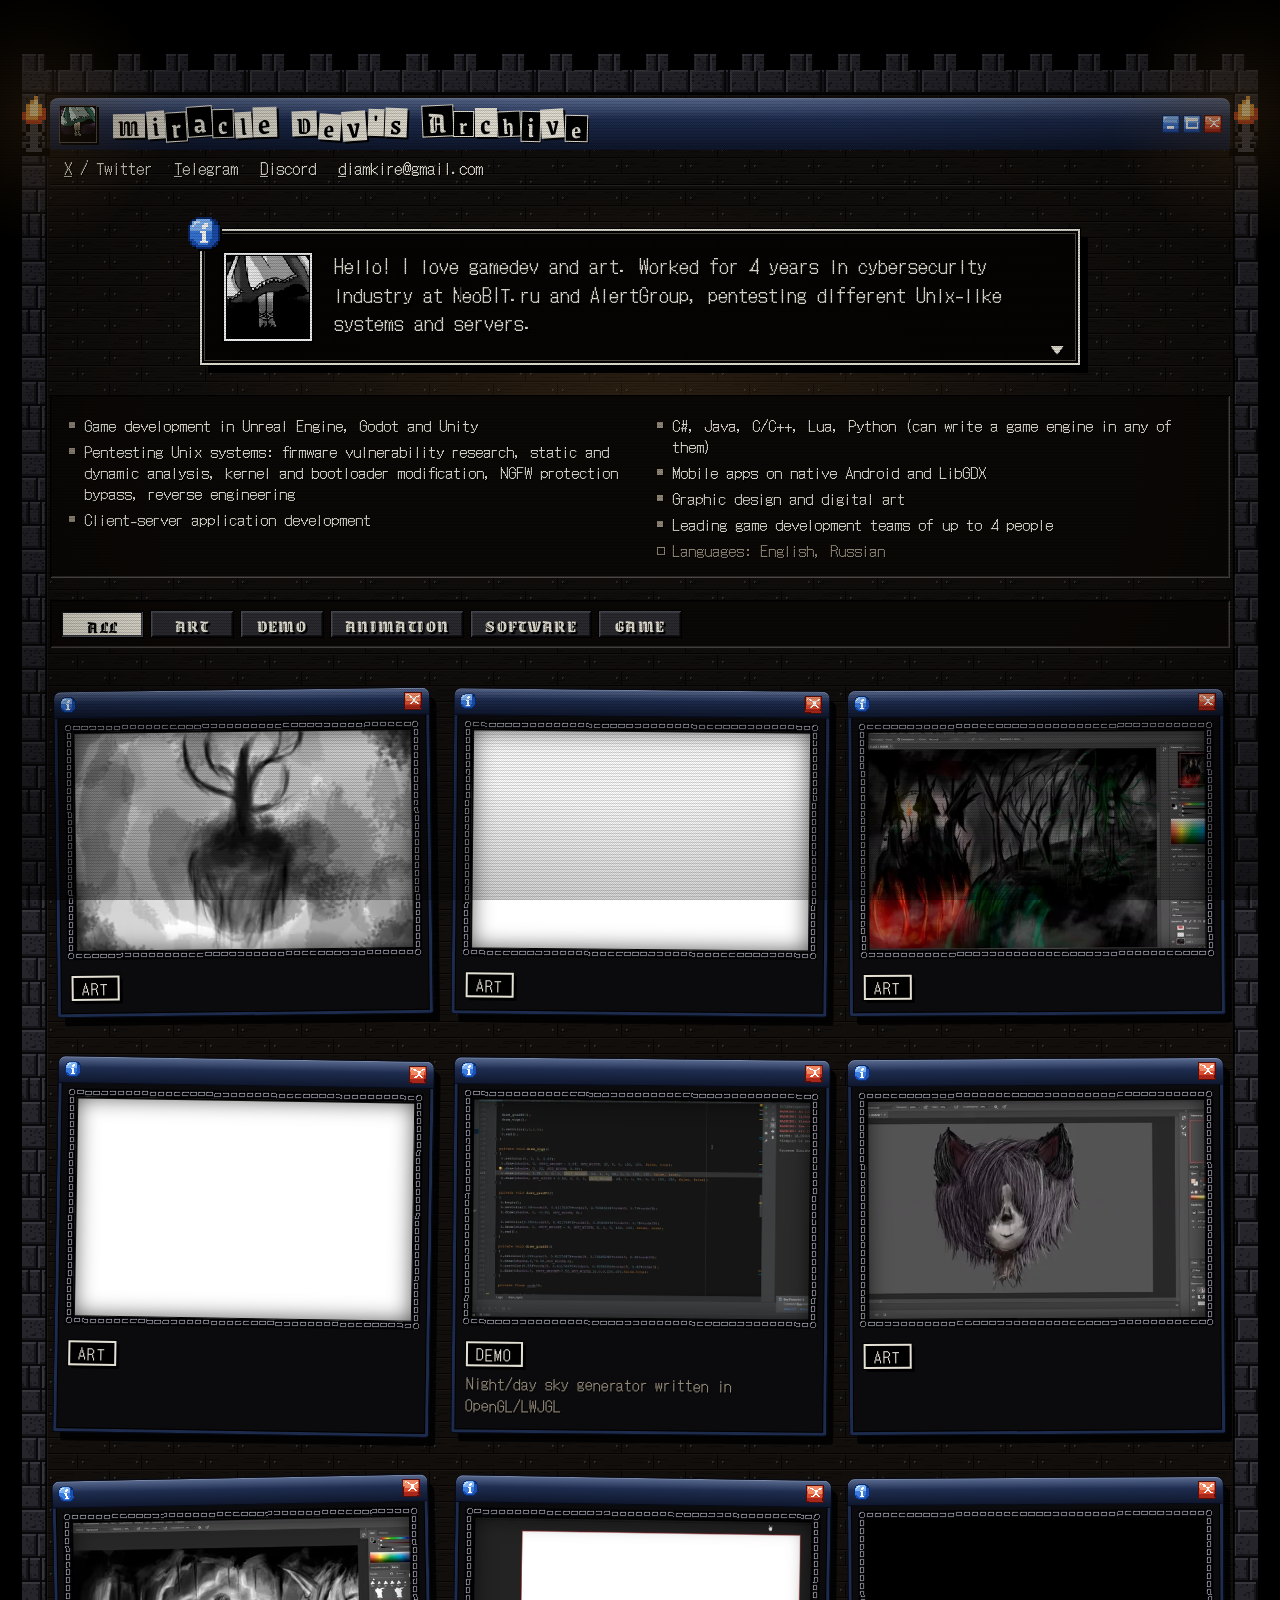
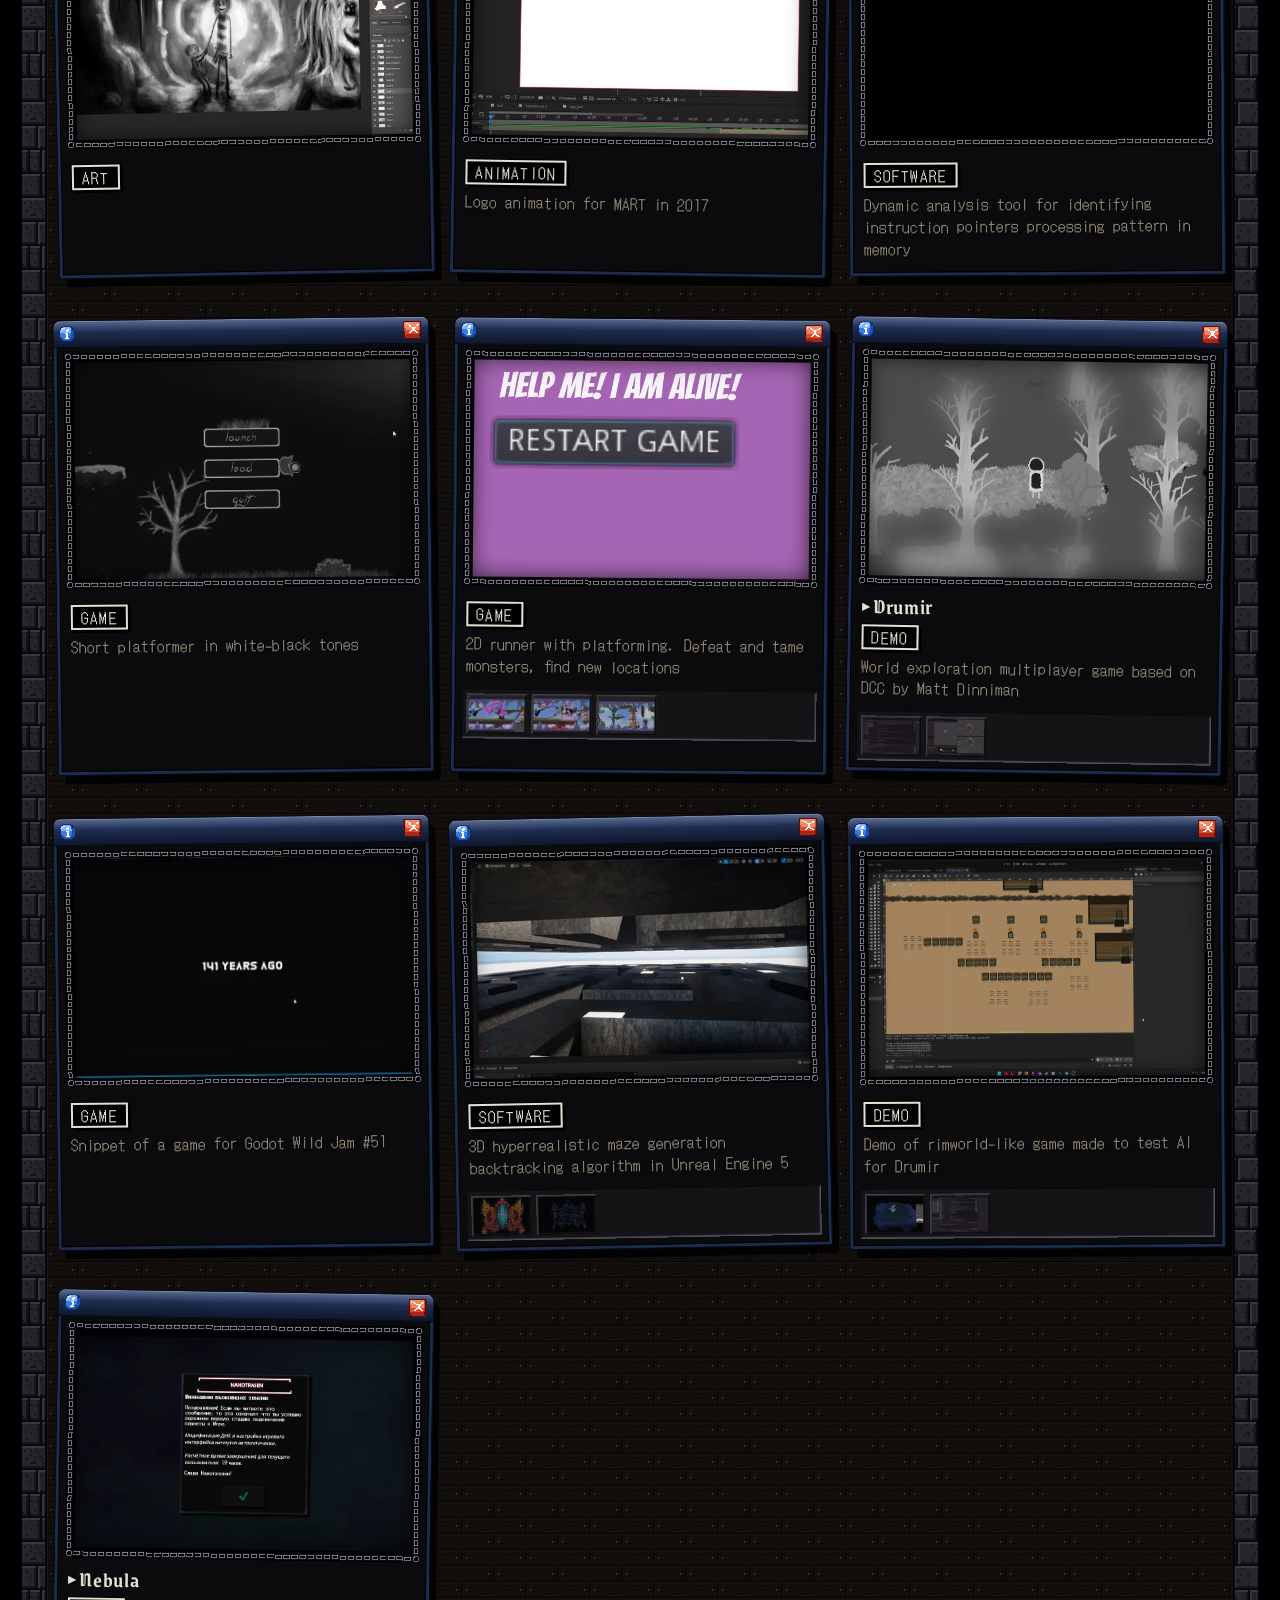
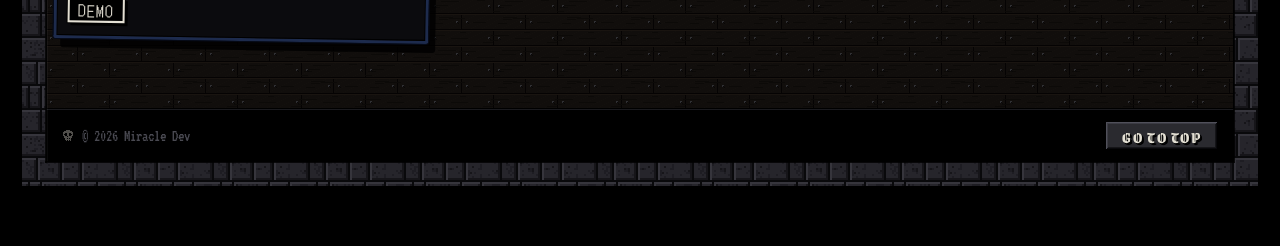
==== commit a160879c: "fix" ====
--- a/index.html
+++ b/index.html
@@ -117,9 +117,7 @@
     © 2026 Miracle Dev
   </span>
 
-  <span>
-    Miracle Dev's Archive
-  </span>
+  <a class="to-top" href="#">Go to top</a>
 
 </footer>
 
--- a/style.css
+++ b/style.css
@@ -1,783 +1,813 @@
-/* ============================================================
-   Miracle Dev's Archive - the look
-
-   A castle window running on a 1998 desktop.  Every panel is a bevelled
-   Win98 control drawn in stone greys, the text is a PS1 dialogue font with
-   a hard black drop, and the name over the door is cut out of the paper
-   one letter at a time.  Nothing here has a colour: bone, ash, soot.
-
-   Bevels are box-shadow stacks (--raised / --sunken) so a panel is one
-   element with no wrapper.  Pixel art lives in :root as tiny SVG data
-   URIs (the --px-* variables) and is scaled with crispEdges.
-   ============================================================ */
-
-:root{
-  --bg:#000;
-  --face:#17130f;      /* button / window face */
-  --face-2:#0b0806;       /* recessed panels */
-  --well:#050303;      /* the black of a sunken field */
-  --hi:#4e4a48;        /* bevel: outer light */
-  --hi2:#2a2624;       /* bevel: inner light */
-  --lo:#000;           /* bevel: outer dark */
-  --lo2:#080504;       /* bevel: inner dark */
-  --bone:#e4e0d4;
-  --ash:#948a7a;
-  --ash-2:#544c44;
-  --line:#2a2a2a;
-  --page-width:1500px;
-  --gap:22px;
-  --raised:inset 1px 1px 0 var(--hi),inset -1px -1px 0 var(--lo),inset 2px 2px 0 var(--hi2),inset -2px -2px 0 var(--lo2);
-  --sunken:inset 1px 1px 0 var(--lo),inset -1px -1px 0 var(--hi),inset 2px 2px 0 var(--lo2),inset -2px -2px 0 var(--hi2);
-  --dither:repeating-conic-gradient(#1f1811 0 25%,transparent 0 50%) 0 0/2px 2px;
-  --ember:#e0963c;
-  --ember-glow:rgba(224,150,60,.16);
-  --font-ui:"DotGothic16","MS Gothic","Courier New",monospace;
-  --font-display:"Grenze Gotisch","UnifrakturCook","Old English Text MT",serif;
-  --font-mono:"VT323","Courier New",monospace;
-  --cursor:url(normal.cur),auto;-
-  --xp-info:url("data:image/svg+xml,%3Csvg xmlns='http://www.w3.org/2000/svg' width='16' height='16' viewBox='0 0 16 16' shape-rendering='crispEdges'%3E%3Cpath fill='%230a2a6a' d='M4 0h1v1h-1zM5 0h1v1h-1zM6 0h1v1h-1zM7 0h1v1h-1zM8 0h1v1h-1zM9 0h1v1h-1zM10 0h1v1h-1zM11 0h1v1h-1zM2 1h1v1h-1zM3 1h1v1h-1zM12 1h1v1h-1zM13 1h1v1h-1zM1 2h1v1h-1zM13 2h1v1h-1zM14 2h1v1h-1zM1 3h1v1h-1zM13 3h1v1h-1zM14 3h1v1h-1zM0 4h1v1h-1zM15 4h1v1h-1zM0 5h1v1h-1zM15 5h1v1h-1zM0 6h1v1h-1zM15 6h1v1h-1zM0 7h1v1h-1zM15 7h1v1h-1zM0 8h1v1h-1zM15 8h1v1h-1zM0 9h1v1h-1zM15 9h1v1h-1zM0 10h1v1h-1zM15 10h1v1h-1zM0 11h1v1h-1zM15 11h1v1h-1zM1 12h1v1h-1zM14 12h1v1h-1zM1 13h1v1h-1zM13 13h1v1h-1zM14 13h1v1h-1zM2 14h1v1h-1zM3 14h1v1h-1zM12 14h1v1h-1zM13 14h1v1h-1zM4 15h1v1h-1zM5 15h1v1h-1zM6 15h1v1h-1zM7 15h1v1h-1zM8 15h1v1h-1zM9 15h1v1h-1zM10 15h1v1h-1zM11 15h1v1h-1z'/%3E%3Cpath fill='%237fb4f6' d='M4 1h1v1h-1zM5 1h1v1h-1zM6 1h1v1h-1zM7 1h1v1h-1zM8 1h1v1h-1zM9 1h1v1h-1zM10 1h1v1h-1zM2 2h1v1h-1zM6 2h1v1h-1zM7 2h1v1h-1zM8 2h1v1h-1zM9 2h1v1h-1zM10 2h1v1h-1zM11 2h1v1h-1zM2 3h1v1h-1zM4 3h1v1h-1zM5 3h1v1h-1zM6 3h1v1h-1zM7 3h1v1h-1zM10 3h1v1h-1zM11 3h1v1h-1zM1 4h1v1h-1zM3 4h1v1h-1zM4 4h1v1h-1zM5 4h1v1h-1zM6 4h1v1h-1zM10 4h1v1h-1zM11 4h1v1h-1zM1 5h1v1h-1zM2 5h1v1h-1zM3 5h1v1h-1zM4 5h1v1h-1zM5 5h1v1h-1zM6 5h1v1h-1zM9 5h1v1h-1zM10 5h1v1h-1zM11 5h1v1h-1zM1 6h1v1h-1zM2 6h1v1h-1zM3 6h1v1h-1zM4 6h1v1h-1zM5 6h1v1h-1zM6 6h1v1h-1zM7 6h1v1h-1zM8 6h1v1h-1zM9 6h1v1h-1zM10 6h1v1h-1zM11 6h1v1h-1z'/%3E%3Cpath fill='%231d4fb0' d='M11 1h1v1h-1zM12 2h1v1h-1zM12 3h1v1h-1zM12 4h1v1h-1zM13 4h1v1h-1zM14 4h1v1h-1zM12 5h1v1h-1zM13 5h1v1h-1zM14 5h1v1h-1zM12 6h1v1h-1zM13 6h1v1h-1zM14 6h1v1h-1zM12 7h1v1h-1zM13 7h1v1h-1zM14 7h1v1h-1zM12 8h1v1h-1zM13 8h1v1h-1zM14 8h1v1h-1zM12 9h1v1h-1zM13 9h1v1h-1zM14 9h1v1h-1zM12 10h1v1h-1zM13 10h1v1h-1zM14 10h1v1h-1zM1 11h1v1h-1zM2 11h1v1h-1zM11 11h1v1h-1zM12 11h1v1h-1zM13 11h1v1h-1zM14 11h1v1h-1zM2 12h1v1h-1zM3 12h1v1h-1zM11 12h1v1h-1zM12 12h1v1h-1zM13 12h1v1h-1zM2 13h1v1h-1zM3 13h1v1h-1zM4 13h1v1h-1zM10 13h1v1h-1zM11 13h1v1h-1zM12 13h1v1h-1zM4 14h1v1h-1zM5 14h1v1h-1zM6 14h1v1h-1zM7 14h1v1h-1zM8 14h1v1h-1zM9 14h1v1h-1zM10 14h1v1h-1zM11 14h1v1h-1z'/%3E%3Cpath fill='%23d6e9ff' d='M3 2h1v1h-1zM4 2h1v1h-1zM5 2h1v1h-1zM3 3h1v1h-1zM2 4h1v1h-1z'/%3E%3Cpath fill='%23ffffff' d='M8 3h1v1h-1zM9 3h1v1h-1zM7 4h1v1h-1zM8 4h1v1h-1zM9 4h1v1h-1zM7 5h1v1h-1zM8 5h1v1h-1zM6 7h1v1h-1zM7 7h1v1h-1zM8 7h1v1h-1zM7 8h1v1h-1zM8 8h1v1h-1zM7 9h1v1h-1zM8 9h1v1h-1zM7 10h1v1h-1zM8 10h1v1h-1zM7 11h1v1h-1zM8 11h1v1h-1zM6 12h1v1h-1zM7 12h1v1h-1zM8 12h1v1h-1zM9 12h1v1h-1z'/%3E%3Cpath fill='%233a7be0' d='M1 7h1v1h-1zM2 7h1v1h-1zM3 7h1v1h-1zM4 7h1v1h-1zM5 7h1v1h-1zM9 7h1v1h-1zM10 7h1v1h-1zM11 7h1v1h-1zM1 8h1v1h-1zM2 8h1v1h-1zM3 8h1v1h-1zM4 8h1v1h-1zM5 8h1v1h-1zM6 8h1v1h-1zM9 8h1v1h-1zM10 8h1v1h-1zM11 8h1v1h-1zM1 9h1v1h-1zM2 9h1v1h-1zM3 9h1v1h-1zM4 9h1v1h-1zM5 9h1v1h-1zM6 9h1v1h-1zM9 9h1v1h-1zM10 9h1v1h-1zM11 9h1v1h-1zM1 10h1v1h-1zM2 10h1v1h-1zM3 10h1v1h-1zM4 10h1v1h-1zM5 10h1v1h-1zM6 10h1v1h-1zM9 10h1v1h-1zM10 10h1v1h-1zM11 10h1v1h-1zM3 11h1v1h-1zM4 11h1v1h-1zM5 11h1v1h-1zM6 11h1v1h-1zM9 11h1v1h-1zM10 11h1v1h-1zM4 12h1v1h-1zM5 12h1v1h-1zM10 12h1v1h-1zM5 13h1v1h-1zM6 13h1v1h-1zM7 13h1v1h-1zM8 13h1v1h-1zM9 13h1v1h-1z'/%3E%3C/svg%3E");--xp-close:url("data:image/svg+xml,%3Csvg xmlns='http://www.w3.org/2000/svg' width='16' height='16' viewBox='0 0 16 16' shape-rendering='crispEdges'%3E%3Cpath fill='%235a0d05' d='M0 0h1v1h-1zM1 0h1v1h-1zM2 0h1v1h-1zM3 0h1v1h-1zM4 0h1v1h-1zM5 0h1v1h-1zM6 0h1v1h-1zM7 0h1v1h-1zM8 0h1v1h-1zM9 0h1v1h-1zM10 0h1v1h-1zM11 0h1v1h-1zM12 0h1v1h-1zM13 0h1v1h-1zM14 0h1v1h-1zM15 0h1v1h-1zM0 1h1v1h-1zM15 1h1v1h-1zM0 2h1v1h-1zM15 2h1v1h-1zM0 3h1v1h-1zM15 3h1v1h-1zM0 4h1v1h-1zM15 4h1v1h-1zM0 5h1v1h-1zM15 5h1v1h-1zM0 6h1v1h-1zM15 6h1v1h-1zM0 7h1v1h-1zM15 7h1v1h-1zM0 8h1v1h-1zM15 8h1v1h-1zM0 9h1v1h-1zM15 9h1v1h-1zM0 10h1v1h-1zM15 10h1v1h-1zM0 11h1v1h-1zM15 11h1v1h-1zM0 12h1v1h-1zM14 12h1v1h-1zM15 12h1v1h-1zM0 13h1v1h-1zM14 13h1v1h-1zM15 13h1v1h-1zM0 14h1v1h-1zM15 14h1v1h-1zM0 15h1v1h-1zM1 15h1v1h-1zM2 15h1v1h-1zM3 15h1v1h-1zM4 15h1v1h-1zM5 15h1v1h-1zM6 15h1v1h-1zM7 15h1v1h-1zM8 15h1v1h-1zM9 15h1v1h-1zM10 15h1v1h-1zM11 15h1v1h-1zM12 15h1v1h-1zM13 15h1v1h-1zM14 15h1v1h-1zM15 15h1v1h-1z'/%3E%3Cpath fill='%23f08a66' d='M1 1h1v1h-1zM2 1h1v1h-1zM3 1h1v1h-1zM4 1h1v1h-1zM5 1h1v1h-1zM6 1h1v1h-1zM7 1h1v1h-1zM8 1h1v1h-1zM9 1h1v1h-1zM10 1h1v1h-1zM11 1h1v1h-1zM12 1h1v1h-1zM13 1h1v1h-1zM1 2h1v1h-1zM4 2h1v1h-1zM5 2h1v1h-1zM6 2h1v1h-1zM7 2h1v1h-1zM8 2h1v1h-1zM9 2h1v1h-1zM10 2h1v1h-1zM11 2h1v1h-1zM12 2h1v1h-1zM13 2h1v1h-1zM1 3h1v1h-1zM3 3h1v1h-1zM6 3h1v1h-1zM7 3h1v1h-1zM8 3h1v1h-1zM9 3h1v1h-1zM10 3h1v1h-1zM11 3h1v1h-1zM1 4h1v1h-1zM2 4h1v1h-1zM3 4h1v1h-1zM4 4h1v1h-1zM7 4h1v1h-1zM8 4h1v1h-1zM9 4h1v1h-1zM10 4h1v1h-1zM13 4h1v1h-1zM1 5h1v1h-1zM2 5h1v1h-1zM3 5h1v1h-1zM4 5h1v1h-1zM5 5h1v1h-1zM6 5h1v1h-1zM11 5h1v1h-1zM12 5h1v1h-1zM13 5h1v1h-1zM2 6h1v1h-1zM3 6h1v1h-1zM4 6h1v1h-1zM5 6h1v1h-1zM6 6h1v1h-1zM7 6h1v1h-1zM10 6h1v1h-1zM11 6h1v1h-1zM12 6h1v1h-1zM13 6h1v1h-1zM2 7h1v1h-1zM3 7h1v1h-1zM4 7h1v1h-1zM5 7h1v1h-1zM6 7h1v1h-1zM7 7h1v1h-1zM10 7h1v1h-1zM11 7h1v1h-1zM12 7h1v1h-1zM13 7h1v1h-1z'/%3E%3Cpath fill='%23d94a2e' d='M14 1h1v1h-1zM14 2h1v1h-1zM14 3h1v1h-1zM14 4h1v1h-1zM14 5h1v1h-1zM1 6h1v1h-1zM14 6h1v1h-1zM1 7h1v1h-1zM14 7h1v1h-1zM1 8h1v1h-1zM2 8h1v1h-1zM3 8h1v1h-1zM4 8h1v1h-1zM5 8h1v1h-1zM6 8h1v1h-1zM11 8h1v1h-1zM12 8h1v1h-1zM13 8h1v1h-1zM1 9h1v1h-1zM2 9h1v1h-1zM3 9h1v1h-1zM4 9h1v1h-1zM5 9h1v1h-1zM8 9h1v1h-1zM9 9h1v1h-1zM12 9h1v1h-1zM13 9h1v1h-1zM1 10h1v1h-1zM2 10h1v1h-1zM3 10h1v1h-1zM4 10h1v1h-1zM7 10h1v1h-1zM8 10h1v1h-1zM9 10h1v1h-1zM10 10h1v1h-1zM13 10h1v1h-1zM1 11h1v1h-1zM2 11h1v1h-1zM3 11h1v1h-1zM4 11h1v1h-1zM5 11h1v1h-1zM6 11h1v1h-1zM7 11h1v1h-1zM8 11h1v1h-1zM9 11h1v1h-1zM10 11h1v1h-1zM11 11h1v1h-1zM12 11h1v1h-1zM13 11h1v1h-1z'/%3E%3Cpath fill='%23ffd9c8' d='M2 2h1v1h-1zM3 2h1v1h-1zM2 3h1v1h-1z'/%3E%3Cpath fill='%23ffffff' d='M4 3h1v1h-1zM5 3h1v1h-1zM12 3h1v1h-1zM13 3h1v1h-1zM5 4h1v1h-1zM6 4h1v1h-1zM11 4h1v1h-1zM12 4h1v1h-1zM7 5h1v1h-1zM8 5h1v1h-1zM9 5h1v1h-1zM10 5h1v1h-1zM8 6h1v1h-1zM9 6h1v1h-1zM8 7h1v1h-1zM9 7h1v1h-1zM7 8h1v1h-1zM8 8h1v1h-1zM9 8h1v1h-1zM10 8h1v1h-1zM6 9h1v1h-1zM7 9h1v1h-1zM10 9h1v1h-1zM11 9h1v1h-1zM5 10h1v1h-1zM6 10h1v1h-1zM11 10h1v1h-1zM12 10h1v1h-1z'/%3E%3Cpath fill='%23a8261a' d='M14 8h1v1h-1zM14 9h1v1h-1zM14 10h1v1h-1zM14 11h1v1h-1zM1 12h1v1h-1zM2 12h1v1h-1zM3 12h1v1h-1zM4 12h1v1h-1zM5 12h1v1h-1zM6 12h1v1h-1zM7 12h1v1h-1zM8 12h1v1h-1zM9 12h1v1h-1zM10 12h1v1h-1zM11 12h1v1h-1zM12 12h1v1h-1zM13 12h1v1h-1zM1 13h1v1h-1zM2 13h1v1h-1zM3 13h1v1h-1zM4 13h1v1h-1zM5 13h1v1h-1zM6 13h1v1h-1zM7 13h1v1h-1zM8 13h1v1h-1zM9 13h1v1h-1zM10 13h1v1h-1zM11 13h1v1h-1zM12 13h1v1h-1zM13 13h1v1h-1zM1 14h1v1h-1zM2 14h1v1h-1zM3 14h1v1h-1zM4 14h1v1h-1zM5 14h1v1h-1zM6 14h1v1h-1zM7 14h1v1h-1zM8 14h1v1h-1zM9 14h1v1h-1zM10 14h1v1h-1zM11 14h1v1h-1zM12 14h1v1h-1zM13 14h1v1h-1zM14 14h1v1h-1z'/%3E%3C/svg%3E");--xp-min:url("data:image/svg+xml,%3Csvg xmlns='http://www.w3.org/2000/svg' width='16' height='16' viewBox='0 0 16 16' shape-rendering='crispEdges'%3E%3Cpath fill='%230a2a6a' d='M0 0h1v1h-1zM1 0h1v1h-1zM2 0h1v1h-1zM3 0h1v1h-1zM4 0h1v1h-1zM5 0h1v1h-1zM6 0h1v1h-1zM7 0h1v1h-1zM8 0h1v1h-1zM9 0h1v1h-1zM10 0h1v1h-1zM11 0h1v1h-1zM12 0h1v1h-1zM13 0h1v1h-1zM14 0h1v1h-1zM15 0h1v1h-1zM0 1h1v1h-1zM15 1h1v1h-1zM0 2h1v1h-1zM15 2h1v1h-1zM0 3h1v1h-1zM15 3h1v1h-1zM0 4h1v1h-1zM15 4h1v1h-1zM0 5h1v1h-1zM15 5h1v1h-1zM0 6h1v1h-1zM15 6h1v1h-1zM0 7h1v1h-1zM15 7h1v1h-1zM0 8h1v1h-1zM15 8h1v1h-1zM0 9h1v1h-1zM15 9h1v1h-1zM0 10h1v1h-1zM15 10h1v1h-1zM0 11h1v1h-1zM15 11h1v1h-1zM0 12h1v1h-1zM14 12h1v1h-1zM15 12h1v1h-1zM0 13h1v1h-1zM14 13h1v1h-1zM15 13h1v1h-1zM0 14h1v1h-1zM15 14h1v1h-1zM0 15h1v1h-1zM1 15h1v1h-1zM2 15h1v1h-1zM3 15h1v1h-1zM4 15h1v1h-1zM5 15h1v1h-1zM6 15h1v1h-1zM7 15h1v1h-1zM8 15h1v1h-1zM9 15h1v1h-1zM10 15h1v1h-1zM11 15h1v1h-1zM12 15h1v1h-1zM13 15h1v1h-1zM14 15h1v1h-1zM15 15h1v1h-1z'/%3E%3Cpath fill='%237fb4f6' d='M1 1h1v1h-1zM2 1h1v1h-1zM3 1h1v1h-1zM4 1h1v1h-1zM5 1h1v1h-1zM6 1h1v1h-1zM7 1h1v1h-1zM8 1h1v1h-1zM9 1h1v1h-1zM10 1h1v1h-1zM11 1h1v1h-1zM12 1h1v1h-1zM13 1h1v1h-1zM1 2h1v1h-1zM4 2h1v1h-1zM5 2h1v1h-1zM6 2h1v1h-1zM7 2h1v1h-1zM8 2h1v1h-1zM9 2h1v1h-1zM10 2h1v1h-1zM11 2h1v1h-1zM12 2h1v1h-1zM13 2h1v1h-1zM1 3h1v1h-1zM3 3h1v1h-1zM4 3h1v1h-1zM5 3h1v1h-1zM6 3h1v1h-1zM7 3h1v1h-1zM8 3h1v1h-1zM9 3h1v1h-1zM10 3h1v1h-1zM11 3h1v1h-1zM12 3h1v1h-1zM13 3h1v1h-1zM1 4h1v1h-1zM2 4h1v1h-1zM3 4h1v1h-1zM4 4h1v1h-1zM5 4h1v1h-1zM6 4h1v1h-1zM7 4h1v1h-1zM8 4h1v1h-1zM9 4h1v1h-1zM10 4h1v1h-1zM11 4h1v1h-1zM12 4h1v1h-1zM1 5h1v1h-1zM2 5h1v1h-1zM3 5h1v1h-1zM4 5h1v1h-1zM5 5h1v1h-1zM6 5h1v1h-1zM7 5h1v1h-1zM8 5h1v1h-1zM9 5h1v1h-1zM10 5h1v1h-1zM11 5h1v1h-1zM12 5h1v1h-1zM2 6h1v1h-1zM3 6h1v1h-1zM4 6h1v1h-1zM5 6h1v1h-1zM6 6h1v1h-1zM7 6h1v1h-1zM8 6h1v1h-1zM9 6h1v1h-1zM10 6h1v1h-1zM11 6h1v1h-1zM12 6h1v1h-1zM13 6h1v1h-1z'/%3E%3Cpath fill='%233a7be0' d='M14 1h1v1h-1zM14 2h1v1h-1zM14 3h1v1h-1zM13 4h1v1h-1zM14 4h1v1h-1zM13 5h1v1h-1zM14 5h1v1h-1zM1 6h1v1h-1zM14 6h1v1h-1zM1 7h1v1h-1zM2 7h1v1h-1zM3 7h1v1h-1zM4 7h1v1h-1zM5 7h1v1h-1zM6 7h1v1h-1zM7 7h1v1h-1zM8 7h1v1h-1zM9 7h1v1h-1zM10 7h1v1h-1zM11 7h1v1h-1zM12 7h1v1h-1zM13 7h1v1h-1zM1 8h1v1h-1zM2 8h1v1h-1zM3 8h1v1h-1zM4 8h1v1h-1zM5 8h1v1h-1zM6 8h1v1h-1zM7 8h1v1h-1zM8 8h1v1h-1zM9 8h1v1h-1zM10 8h1v1h-1zM11 8h1v1h-1zM12 8h1v1h-1zM13 8h1v1h-1zM1 9h1v1h-1zM2 9h1v1h-1zM3 9h1v1h-1zM4 9h1v1h-1zM5 9h1v1h-1zM6 9h1v1h-1zM7 9h1v1h-1zM8 9h1v1h-1zM9 9h1v1h-1zM10 9h1v1h-1zM11 9h1v1h-1zM12 9h1v1h-1zM13 9h1v1h-1zM1 10h1v1h-1zM2 10h1v1h-1zM3 10h1v1h-1zM11 10h1v1h-1zM12 10h1v1h-1zM13 10h1v1h-1zM1 11h1v1h-1zM2 11h1v1h-1zM3 11h1v1h-1zM11 11h1v1h-1zM12 11h1v1h-1zM13 11h1v1h-1z'/%3E%3Cpath fill='%23d6e9ff' d='M2 2h1v1h-1zM3 2h1v1h-1zM2 3h1v1h-1z'/%3E%3Cpath fill='%231d4fb0' d='M14 7h1v1h-1zM14 8h1v1h-1zM14 9h1v1h-1zM14 10h1v1h-1zM14 11h1v1h-1zM1 12h1v1h-1zM2 12h1v1h-1zM3 12h1v1h-1zM4 12h1v1h-1zM5 12h1v1h-1zM6 12h1v1h-1zM7 12h1v1h-1zM8 12h1v1h-1zM9 12h1v1h-1zM10 12h1v1h-1zM11 12h1v1h-1zM12 12h1v1h-1zM13 12h1v1h-1zM1 13h1v1h-1zM2 13h1v1h-1zM3 13h1v1h-1zM4 13h1v1h-1zM5 13h1v1h-1zM6 13h1v1h-1zM7 13h1v1h-1zM8 13h1v1h-1zM9 13h1v1h-1zM10 13h1v1h-1zM11 13h1v1h-1zM12 13h1v1h-1zM13 13h1v1h-1zM1 14h1v1h-1zM2 14h1v1h-1zM3 14h1v1h-1zM4 14h1v1h-1zM5 14h1v1h-1zM6 14h1v1h-1zM7 14h1v1h-1zM8 14h1v1h-1zM9 14h1v1h-1zM10 14h1v1h-1zM11 14h1v1h-1zM12 14h1v1h-1zM13 14h1v1h-1zM14 14h1v1h-1z'/%3E%3Cpath fill='%23ffffff' d='M4 10h1v1h-1zM5 10h1v1h-1zM6 10h1v1h-1zM7 10h1v1h-1zM8 10h1v1h-1zM9 10h1v1h-1zM10 10h1v1h-1zM4 11h1v1h-1zM5 11h1v1h-1zM6 11h1v1h-1zM7 11h1v1h-1zM8 11h1v1h-1zM9 11h1v1h-1zM10 11h1v1h-1z'/%3E%3C/svg%3E");--xp-max:url("data:image/svg+xml,%3Csvg xmlns='http://www.w3.org/2000/svg' width='16' height='16' viewBox='0 0 16 16' shape-rendering='crispEdges'%3E%3Cpath fill='%230a2a6a' d='M0 0h1v1h-1zM1 0h1v1h-1zM2 0h1v1h-1zM3 0h1v1h-1zM4 0h1v1h-1zM5 0h1v1h-1zM6 0h1v1h-1zM7 0h1v1h-1zM8 0h1v1h-1zM9 0h1v1h-1zM10 0h1v1h-1zM11 0h1v1h-1zM12 0h1v1h-1zM13 0h1v1h-1zM14 0h1v1h-1zM15 0h1v1h-1zM0 1h1v1h-1zM15 1h1v1h-1zM0 2h1v1h-1zM15 2h1v1h-1zM0 3h1v1h-1zM15 3h1v1h-1zM0 4h1v1h-1zM15 4h1v1h-1zM0 5h1v1h-1zM15 5h1v1h-1zM0 6h1v1h-1zM15 6h1v1h-1zM0 7h1v1h-1zM15 7h1v1h-1zM0 8h1v1h-1zM15 8h1v1h-1zM0 9h1v1h-1zM15 9h1v1h-1zM0 10h1v1h-1zM15 10h1v1h-1zM0 11h1v1h-1zM15 11h1v1h-1zM0 12h1v1h-1zM14 12h1v1h-1zM15 12h1v1h-1zM0 13h1v1h-1zM14 13h1v1h-1zM15 13h1v1h-1zM0 14h1v1h-1zM15 14h1v1h-1zM0 15h1v1h-1zM1 15h1v1h-1zM2 15h1v1h-1zM3 15h1v1h-1zM4 15h1v1h-1zM5 15h1v1h-1zM6 15h1v1h-1zM7 15h1v1h-1zM8 15h1v1h-1zM9 15h1v1h-1zM10 15h1v1h-1zM11 15h1v1h-1zM12 15h1v1h-1zM13 15h1v1h-1zM14 15h1v1h-1zM15 15h1v1h-1z'/%3E%3Cpath fill='%237fb4f6' d='M1 1h1v1h-1zM2 1h1v1h-1zM3 1h1v1h-1zM4 1h1v1h-1zM5 1h1v1h-1zM6 1h1v1h-1zM7 1h1v1h-1zM8 1h1v1h-1zM9 1h1v1h-1zM10 1h1v1h-1zM11 1h1v1h-1zM12 1h1v1h-1zM13 1h1v1h-1zM1 2h1v1h-1zM4 2h1v1h-1zM5 2h1v1h-1zM6 2h1v1h-1zM7 2h1v1h-1zM8 2h1v1h-1zM9 2h1v1h-1zM10 2h1v1h-1zM11 2h1v1h-1zM12 2h1v1h-1zM13 2h1v1h-1zM1 3h1v1h-1zM13 3h1v1h-1zM1 4h1v1h-1zM2 4h1v1h-1zM1 5h1v1h-1zM2 5h1v1h-1zM4 5h1v1h-1zM5 5h1v1h-1zM6 5h1v1h-1zM7 5h1v1h-1zM8 5h1v1h-1zM9 5h1v1h-1zM10 5h1v1h-1zM11 5h1v1h-1zM12 5h1v1h-1zM2 6h1v1h-1zM4 6h1v1h-1zM5 6h1v1h-1zM6 6h1v1h-1zM7 6h1v1h-1zM8 6h1v1h-1zM9 6h1v1h-1zM10 6h1v1h-1zM11 6h1v1h-1zM13 6h1v1h-1z'/%3E%3Cpath fill='%233a7be0' d='M14 1h1v1h-1zM14 2h1v1h-1zM14 3h1v1h-1zM13 4h1v1h-1zM14 4h1v1h-1zM13 5h1v1h-1zM14 5h1v1h-1zM1 6h1v1h-1zM14 6h1v1h-1zM1 7h1v1h-1zM2 7h1v1h-1zM4 7h1v1h-1zM5 7h1v1h-1zM6 7h1v1h-1zM7 7h1v1h-1zM8 7h1v1h-1zM9 7h1v1h-1zM10 7h1v1h-1zM11 7h1v1h-1zM13 7h1v1h-1zM1 8h1v1h-1zM2 8h1v1h-1zM4 8h1v1h-1zM5 8h1v1h-1zM6 8h1v1h-1zM7 8h1v1h-1zM8 8h1v1h-1zM9 8h1v1h-1zM10 8h1v1h-1zM11 8h1v1h-1zM13 8h1v1h-1zM1 9h1v1h-1zM2 9h1v1h-1zM4 9h1v1h-1zM5 9h1v1h-1zM6 9h1v1h-1zM7 9h1v1h-1zM8 9h1v1h-1zM9 9h1v1h-1zM10 9h1v1h-1zM11 9h1v1h-1zM13 9h1v1h-1zM1 10h1v1h-1zM2 10h1v1h-1zM4 10h1v1h-1zM5 10h1v1h-1zM6 10h1v1h-1zM7 10h1v1h-1zM8 10h1v1h-1zM9 10h1v1h-1zM10 10h1v1h-1zM11 10h1v1h-1zM13 10h1v1h-1zM1 11h1v1h-1zM2 11h1v1h-1zM13 11h1v1h-1z'/%3E%3Cpath fill='%23d6e9ff' d='M2 2h1v1h-1zM3 2h1v1h-1zM2 3h1v1h-1z'/%3E%3Cpath fill='%23ffffff' d='M3 3h1v1h-1zM4 3h1v1h-1zM5 3h1v1h-1zM6 3h1v1h-1zM7 3h1v1h-1zM8 3h1v1h-1zM9 3h1v1h-1zM10 3h1v1h-1zM11 3h1v1h-1zM12 3h1v1h-1zM3 4h1v1h-1zM4 4h1v1h-1zM5 4h1v1h-1zM6 4h1v1h-1zM7 4h1v1h-1zM8 4h1v1h-1zM9 4h1v1h-1zM10 4h1v1h-1zM11 4h1v1h-1zM12 4h1v1h-1zM3 5h1v1h-1zM3 6h1v1h-1zM12 6h1v1h-1zM3 7h1v1h-1zM12 7h1v1h-1zM3 8h1v1h-1zM12 8h1v1h-1zM3 9h1v1h-1zM12 9h1v1h-1zM3 10h1v1h-1zM12 10h1v1h-1zM3 11h1v1h-1zM4 11h1v1h-1zM5 11h1v1h-1zM6 11h1v1h-1zM7 11h1v1h-1zM8 11h1v1h-1zM9 11h1v1h-1zM10 11h1v1h-1zM11 11h1v1h-1zM12 11h1v1h-1z'/%3E%3Cpath fill='%231d4fb0' d='M14 7h1v1h-1zM14 8h1v1h-1zM14 9h1v1h-1zM14 10h1v1h-1zM14 11h1v1h-1zM1 12h1v1h-1zM2 12h1v1h-1zM3 12h1v1h-1zM4 12h1v1h-1zM5 12h1v1h-1zM6 12h1v1h-1zM7 12h1v1h-1zM8 12h1v1h-1zM9 12h1v1h-1zM10 12h1v1h-1zM11 12h1v1h-1zM12 12h1v1h-1zM13 12h1v1h-1zM1 13h1v1h-1zM2 13h1v1h-1zM3 13h1v1h-1zM4 13h1v1h-1zM5 13h1v1h-1zM6 13h1v1h-1zM7 13h1v1h-1zM8 13h1v1h-1zM9 13h1v1h-1zM10 13h1v1h-1zM11 13h1v1h-1zM12 13h1v1h-1zM13 13h1v1h-1zM1 14h1v1h-1zM2 14h1v1h-1zM3 14h1v1h-1zM4 14h1v1h-1zM5 14h1v1h-1zM6 14h1v1h-1zM7 14h1v1h-1zM8 14h1v1h-1zM9 14h1v1h-1zM10 14h1v1h-1zM11 14h1v1h-1zM12 14h1v1h-1zM13 14h1v1h-1zM14 14h1v1h-1z'/%3E%3C/svg%3E");--px-chain:url("data:image/svg+xml,%3Csvg xmlns='http://www.w3.org/2000/svg' width='24' height='24' viewBox='0 0 24 24' shape-rendering='crispEdges'%3E%3Cpath fill='%23101312' d='M2 0h1v1h-1zM3 0h1v1h-1zM4 0h1v1h-1zM5 0h1v1h-1zM18 0h1v1h-1zM19 0h1v1h-1zM20 0h1v1h-1zM21 0h1v1h-1zM1 1h1v1h-1zM6 1h1v1h-1zM9 1h1v1h-1zM10 1h1v1h-1zM11 1h1v1h-1zM12 1h1v1h-1zM13 1h1v1h-1zM14 1h1v1h-1zM17 1h1v1h-1zM22 1h1v1h-1zM0 2h1v1h-1zM7 2h1v1h-1zM8 2h1v1h-1zM15 2h1v1h-1zM16 2h1v1h-1zM23 2h1v1h-1zM0 3h1v1h-1zM7 3h1v1h-1zM8 3h1v1h-1zM15 3h1v1h-1zM16 3h1v1h-1zM23 3h1v1h-1zM0 4h1v1h-1zM7 4h1v1h-1zM8 4h1v1h-1zM15 4h1v1h-1zM16 4h1v1h-1zM23 4h1v1h-1zM0 5h1v1h-1zM7 5h1v1h-1zM8 5h1v1h-1zM15 5h1v1h-1zM16 5h1v1h-1zM23 5h1v1h-1zM1 6h1v1h-1zM6 6h1v1h-1zM9 6h1v1h-1zM10 6h1v1h-1zM11 6h1v1h-1zM12 6h1v1h-1zM13 6h1v1h-1zM14 6h1v1h-1zM17 6h1v1h-1zM22 6h1v1h-1zM2 7h1v1h-1zM3 7h1v1h-1zM4 7h1v1h-1zM5 7h1v1h-1zM18 7h1v1h-1zM19 7h1v1h-1zM20 7h1v1h-1zM21 7h1v1h-1zM2 8h1v1h-1zM3 8h1v1h-1zM4 8h1v1h-1zM5 8h1v1h-1zM18 8h1v1h-1zM19 8h1v1h-1zM20 8h1v1h-1zM21 8h1v1h-1zM1 9h1v1h-1zM6 9h1v1h-1zM17 9h1v1h-1zM22 9h1v1h-1zM1 10h1v1h-1zM6 10h1v1h-1zM17 10h1v1h-1zM22 10h1v1h-1zM1 11h1v1h-1zM6 11h1v1h-1zM17 11h1v1h-1zM22 11h1v1h-1zM1 12h1v1h-1zM6 12h1v1h-1zM17 12h1v1h-1zM22 12h1v1h-1zM1 13h1v1h-1zM6 13h1v1h-1zM17 13h1v1h-1zM22 13h1v1h-1zM1 14h1v1h-1zM6 14h1v1h-1zM17 14h1v1h-1zM22 14h1v1h-1zM2 15h1v1h-1zM3 15h1v1h-1zM4 15h1v1h-1zM5 15h1v1h-1zM18 15h1v1h-1zM19 15h1v1h-1zM20 15h1v1h-1zM21 15h1v1h-1zM2 16h1v1h-1zM3 16h1v1h-1zM4 16h1v1h-1zM5 16h1v1h-1zM18 16h1v1h-1zM19 16h1v1h-1zM20 16h1v1h-1zM21 16h1v1h-1zM1 17h1v1h-1zM6 17h1v1h-1zM9 17h1v1h-1zM10 17h1v1h-1zM11 17h1v1h-1zM12 17h1v1h-1zM13 17h1v1h-1zM14 17h1v1h-1zM17 17h1v1h-1zM22 17h1v1h-1zM0 18h1v1h-1zM7 18h1v1h-1zM8 18h1v1h-1zM15 18h1v1h-1zM16 18h1v1h-1zM23 18h1v1h-1zM0 19h1v1h-1zM7 19h1v1h-1zM8 19h1v1h-1zM15 19h1v1h-1zM16 19h1v1h-1zM23 19h1v1h-1zM0 20h1v1h-1zM7 20h1v1h-1zM8 20h1v1h-1zM15 20h1v1h-1zM16 20h1v1h-1zM23 20h1v1h-1zM0 21h1v1h-1zM7 21h1v1h-1zM8 21h1v1h-1zM15 21h1v1h-1zM16 21h1v1h-1zM23 21h1v1h-1zM1 22h1v1h-1zM6 22h1v1h-1zM9 22h1v1h-1zM10 22h1v1h-1zM11 22h1v1h-1zM12 22h1v1h-1zM13 22h1v1h-1zM14 22h1v1h-1zM17 22h1v1h-1zM22 22h1v1h-1zM2 23h1v1h-1zM3 23h1v1h-1zM4 23h1v1h-1zM5 23h1v1h-1zM18 23h1v1h-1zM19 23h1v1h-1zM20 23h1v1h-1zM21 23h1v1h-1z'/%3E%3Cpath fill='%236b716d' d='M2 1h1v1h-1zM3 1h1v1h-1zM4 1h1v1h-1zM5 1h1v1h-1zM18 1h1v1h-1zM19 1h1v1h-1zM20 1h1v1h-1zM21 1h1v1h-1zM1 2h1v1h-1zM6 2h1v1h-1zM9 2h1v1h-1zM11 2h1v1h-1zM12 2h1v1h-1zM13 2h1v1h-1zM17 2h1v1h-1zM22 2h1v1h-1zM1 3h1v1h-1zM6 3h1v1h-1zM9 3h1v1h-1zM14 3h1v1h-1zM17 3h1v1h-1zM22 3h1v1h-1zM1 4h1v1h-1zM6 4h1v1h-1zM9 4h1v1h-1zM14 4h1v1h-1zM17 4h1v1h-1zM22 4h1v1h-1zM1 5h1v1h-1zM6 5h1v1h-1zM9 5h1v1h-1zM10 5h1v1h-1zM11 5h1v1h-1zM12 5h1v1h-1zM13 5h1v1h-1zM14 5h1v1h-1zM17 5h1v1h-1zM22 5h1v1h-1zM2 6h1v1h-1zM3 6h1v1h-1zM4 6h1v1h-1zM5 6h1v1h-1zM18 6h1v1h-1zM19 6h1v1h-1zM20 6h1v1h-1zM21 6h1v1h-1zM2 9h1v1h-1zM3 9h1v1h-1zM4 9h1v1h-1zM5 9h1v1h-1zM18 9h1v1h-1zM19 9h1v1h-1zM20 9h1v1h-1zM21 9h1v1h-1zM5 10h1v1h-1zM21 10h1v1h-1zM2 11h1v1h-1zM5 11h1v1h-1zM18 11h1v1h-1zM21 11h1v1h-1zM2 12h1v1h-1zM5 12h1v1h-1zM18 12h1v1h-1zM21 12h1v1h-1zM2 13h1v1h-1zM5 13h1v1h-1zM18 13h1v1h-1zM21 13h1v1h-1zM3 14h1v1h-1zM4 14h1v1h-1zM5 14h1v1h-1zM19 14h1v1h-1zM20 14h1v1h-1zM21 14h1v1h-1zM2 17h1v1h-1zM3 17h1v1h-1zM4 17h1v1h-1zM5 17h1v1h-1zM18 17h1v1h-1zM19 17h1v1h-1zM20 17h1v1h-1zM21 17h1v1h-1zM1 18h1v1h-1zM6 18h1v1h-1zM9 18h1v1h-1zM11 18h1v1h-1zM12 18h1v1h-1zM13 18h1v1h-1zM17 18h1v1h-1zM22 18h1v1h-1zM1 19h1v1h-1zM6 19h1v1h-1zM9 19h1v1h-1zM14 19h1v1h-1zM17 19h1v1h-1zM22 19h1v1h-1zM1 20h1v1h-1zM6 20h1v1h-1zM9 20h1v1h-1zM14 20h1v1h-1zM17 20h1v1h-1zM22 20h1v1h-1zM1 21h1v1h-1zM6 21h1v1h-1zM9 21h1v1h-1zM10 21h1v1h-1zM11 21h1v1h-1zM12 21h1v1h-1zM13 21h1v1h-1zM14 21h1v1h-1zM17 21h1v1h-1zM22 21h1v1h-1zM2 22h1v1h-1zM3 22h1v1h-1zM4 22h1v1h-1zM5 22h1v1h-1zM18 22h1v1h-1zM19 22h1v1h-1zM20 22h1v1h-1zM21 22h1v1h-1z'/%3E%3Cpath fill='%238e948f' d='M2 2h1v1h-1zM10 2h1v1h-1zM14 2h1v1h-1zM18 2h1v1h-1zM2 10h1v1h-1zM18 10h1v1h-1zM2 14h1v1h-1zM18 14h1v1h-1zM2 18h1v1h-1zM10 18h1v1h-1zM14 18h1v1h-1zM18 18h1v1h-1z'/%3E%3C/svg%3E");-
-  --stone-face:#343a35;--stone-hi:#5d685f;--stone-hi2:#464f49;--stone-lo:#0a0d0b;--stone-lo2:#161a18;-
-  --stone-raised:inset 1px 1px 0 var(--stone-hi),inset -1px -1px 0 var(--stone-lo),inset 2px 2px 0 var(--stone-hi2),inset -2px -2px 0 var(--stone-lo2);-
-  --stone-sunken:inset 1px 1px 0 var(--stone-lo),inset -1px -1px 0 var(--stone-hi),inset 2px 2px 0 var(--stone-lo2),inset -2px -2px 0 var(--stone-hi2);-
-  --engrave:#0b0e0c;--engrave-lit:#727d74;
-  --cursor-select:url(select.cur),pointer;
-  --px-planks:url("data:image/svg+xml,%3Csvg xmlns='http://www.w3.org/2000/svg' width='64' height='64' viewBox='0 0 64 64' shape-rendering='crispEdges'%3E%3Cpath fill='%23261e18' d='M0 0h1v1h-1zM1 0h1v1h-1zM2 0h1v1h-1zM3 0h1v1h-1zM4 0h1v1h-1zM5 0h1v1h-1zM6 0h1v1h-1zM7 0h1v1h-1zM8 0h1v1h-1zM9 0h1v1h-1zM10 0h1v1h-1zM11 0h1v1h-1zM12 0h1v1h-1zM13 0h1v1h-1zM14 0h1v1h-1zM15 0h1v1h-1zM16 0h1v1h-1zM17 0h1v1h-1zM18 0h1v1h-1zM19 0h1v1h-1zM20 0h1v1h-1zM21 0h1v1h-1zM22 0h1v1h-1zM23 0h1v1h-1zM24 0h1v1h-1zM25 0h1v1h-1zM26 0h1v1h-1zM27 0h1v1h-1zM28 0h1v1h-1zM29 0h1v1h-1zM30 0h1v1h-1zM31 0h1v1h-1zM32 0h1v1h-1zM33 0h1v1h-1zM34 0h1v1h-1zM35 0h1v1h-1zM36 0h1v1h-1zM37 0h1v1h-1zM38 0h1v1h-1zM39 0h1v1h-1zM40 0h1v1h-1zM41 0h1v1h-1zM42 0h1v1h-1zM43 0h1v1h-1zM44 0h1v1h-1zM45 0h1v1h-1zM46 0h1v1h-1zM47 0h1v1h-1zM48 0h1v1h-1zM49 0h1v1h-1zM50 0h1v1h-1zM51 0h1v1h-1zM52 0h1v1h-1zM53 0h1v1h-1zM54 0h1v1h-1zM55 0h1v1h-1zM56 0h1v1h-1zM57 0h1v1h-1zM58 0h1v1h-1zM59 0h1v1h-1zM60 0h1v1h-1zM61 0h1v1h-1zM62 0h1v1h-1zM63 0h1v1h-1zM0 16h1v1h-1zM1 16h1v1h-1zM2 16h1v1h-1zM3 16h1v1h-1zM4 16h1v1h-1zM5 16h1v1h-1zM6 16h1v1h-1zM7 16h1v1h-1zM8 16h1v1h-1zM9 16h1v1h-1zM10 16h1v1h-1zM11 16h1v1h-1zM12 16h1v1h-1zM13 16h1v1h-1zM14 16h1v1h-1zM15 16h1v1h-1zM16 16h1v1h-1zM17 16h1v1h-1zM18 16h1v1h-1zM19 16h1v1h-1zM20 16h1v1h-1zM21 16h1v1h-1zM22 16h1v1h-1zM23 16h1v1h-1zM24 16h1v1h-1zM25 16h1v1h-1zM26 16h1v1h-1zM27 16h1v1h-1zM28 16h1v1h-1zM29 16h1v1h-1zM30 16h1v1h-1zM31 16h1v1h-1zM32 16h1v1h-1zM33 16h1v1h-1zM34 16h1v1h-1zM35 16h1v1h-1zM36 16h1v1h-1zM37 16h1v1h-1zM38 16h1v1h-1zM39 16h1v1h-1zM40 16h1v1h-1zM41 16h1v1h-1zM42 16h1v1h-1zM43 16h1v1h-1zM44 16h1v1h-1zM45 16h1v1h-1zM46 16h1v1h-1zM47 16h1v1h-1zM48 16h1v1h-1zM49 16h1v1h-1zM50 16h1v1h-1zM51 16h1v1h-1zM52 16h1v1h-1zM53 16h1v1h-1zM54 16h1v1h-1zM55 16h1v1h-1zM56 16h1v1h-1zM57 16h1v1h-1zM58 16h1v1h-1zM59 16h1v1h-1zM60 16h1v1h-1zM61 16h1v1h-1zM62 16h1v1h-1zM63 16h1v1h-1zM0 32h1v1h-1zM1 32h1v1h-1zM2 32h1v1h-1zM3 32h1v1h-1zM4 32h1v1h-1zM5 32h1v1h-1zM6 32h1v1h-1zM7 32h1v1h-1zM8 32h1v1h-1zM9 32h1v1h-1zM10 32h1v1h-1zM11 32h1v1h-1zM12 32h1v1h-1zM13 32h1v1h-1zM14 32h1v1h-1zM15 32h1v1h-1zM16 32h1v1h-1zM17 32h1v1h-1zM18 32h1v1h-1zM19 32h1v1h-1zM20 32h1v1h-1zM21 32h1v1h-1zM22 32h1v1h-1zM23 32h1v1h-1zM24 32h1v1h-1zM25 32h1v1h-1zM26 32h1v1h-1zM27 32h1v1h-1zM28 32h1v1h-1zM29 32h1v1h-1zM30 32h1v1h-1zM31 32h1v1h-1zM32 32h1v1h-1zM33 32h1v1h-1zM34 32h1v1h-1zM35 32h1v1h-1zM36 32h1v1h-1zM37 32h1v1h-1zM38 32h1v1h-1zM39 32h1v1h-1zM40 32h1v1h-1zM41 32h1v1h-1zM42 32h1v1h-1zM43 32h1v1h-1zM44 32h1v1h-1zM45 32h1v1h-1zM46 32h1v1h-1zM47 32h1v1h-1zM48 32h1v1h-1zM49 32h1v1h-1zM50 32h1v1h-1zM51 32h1v1h-1zM52 32h1v1h-1zM53 32h1v1h-1zM54 32h1v1h-1zM55 32h1v1h-1zM56 32h1v1h-1zM57 32h1v1h-1zM58 32h1v1h-1zM59 32h1v1h-1zM60 32h1v1h-1zM61 32h1v1h-1zM62 32h1v1h-1zM63 32h1v1h-1zM0 48h1v1h-1zM1 48h1v1h-1zM2 48h1v1h-1zM3 48h1v1h-1zM4 48h1v1h-1zM5 48h1v1h-1zM6 48h1v1h-1zM7 48h1v1h-1zM8 48h1v1h-1zM9 48h1v1h-1zM10 48h1v1h-1zM11 48h1v1h-1zM12 48h1v1h-1zM13 48h1v1h-1zM14 48h1v1h-1zM15 48h1v1h-1zM16 48h1v1h-1zM17 48h1v1h-1zM18 48h1v1h-1zM19 48h1v1h-1zM20 48h1v1h-1zM21 48h1v1h-1zM22 48h1v1h-1zM23 48h1v1h-1zM24 48h1v1h-1zM25 48h1v1h-1zM26 48h1v1h-1zM27 48h1v1h-1zM28 48h1v1h-1zM29 48h1v1h-1zM30 48h1v1h-1zM31 48h1v1h-1zM32 48h1v1h-1zM33 48h1v1h-1zM34 48h1v1h-1zM35 48h1v1h-1zM36 48h1v1h-1zM37 48h1v1h-1zM38 48h1v1h-1zM39 48h1v1h-1zM40 48h1v1h-1zM41 48h1v1h-1zM42 48h1v1h-1zM43 48h1v1h-1zM44 48h1v1h-1zM45 48h1v1h-1zM46 48h1v1h-1zM47 48h1v1h-1zM48 48h1v1h-1zM49 48h1v1h-1zM50 48h1v1h-1zM51 48h1v1h-1zM52 48h1v1h-1zM53 48h1v1h-1zM54 48h1v1h-1zM55 48h1v1h-1zM56 48h1v1h-1zM57 48h1v1h-1zM58 48h1v1h-1zM59 48h1v1h-1zM60 48h1v1h-1zM61 48h1v1h-1zM62 48h1v1h-1zM63 48h1v1h-1z'/%3E%3Cpath fill='%231a1512' d='M0 1h1v1h-1zM1 1h1v1h-1zM2 1h1v1h-1zM3 1h1v1h-1zM4 1h1v1h-1zM5 1h1v1h-1zM6 1h1v1h-1zM7 1h1v1h-1zM8 1h1v1h-1zM10 1h1v1h-1zM11 1h1v1h-1zM12 1h1v1h-1zM13 1h1v1h-1zM14 1h1v1h-1zM15 1h1v1h-1zM16 1h1v1h-1zM17 1h1v1h-1zM18 1h1v1h-1zM19 1h1v1h-1zM21 1h1v1h-1zM22 1h1v1h-1zM23 1h1v1h-1zM24 1h1v1h-1zM25 1h1v1h-1zM26 1h1v1h-1zM27 1h1v1h-1zM28 1h1v1h-1zM29 1h1v1h-1zM30 1h1v1h-1zM32 1h1v1h-1zM33 1h1v1h-1zM34 1h1v1h-1zM35 1h1v1h-1zM36 1h1v1h-1zM37 1h1v1h-1zM38 1h1v1h-1zM39 1h1v1h-1zM40 1h1v1h-1zM41 1h1v1h-1zM43 1h1v1h-1zM44 1h1v1h-1zM45 1h1v1h-1zM46 1h1v1h-1zM47 1h1v1h-1zM48 1h1v1h-1zM49 1h1v1h-1zM50 1h1v1h-1zM51 1h1v1h-1zM52 1h1v1h-1zM54 1h1v1h-1zM55 1h1v1h-1zM56 1h1v1h-1zM57 1h1v1h-1zM58 1h1v1h-1zM59 1h1v1h-1zM60 1h1v1h-1zM61 1h1v1h-1zM62 1h1v1h-1zM0 2h1v1h-1zM1 2h1v1h-1zM2 2h1v1h-1zM3 2h1v1h-1zM4 2h1v1h-1zM5 2h1v1h-1zM6 2h1v1h-1zM8 2h1v1h-1zM9 2h1v1h-1zM10 2h1v1h-1zM11 2h1v1h-1zM12 2h1v1h-1zM13 2h1v1h-1zM14 2h1v1h-1zM15 2h1v1h-1zM16 2h1v1h-1zM17 2h1v1h-1zM19 2h1v1h-1zM20 2h1v1h-1zM21 2h1v1h-1zM22 2h1v1h-1zM23 2h1v1h-1zM24 2h1v1h-1zM25 2h1v1h-1zM26 2h1v1h-1zM27 2h1v1h-1zM28 2h1v1h-1zM36 2h1v1h-1zM37 2h1v1h-1zM38 2h1v1h-1zM39 2h1v1h-1zM41 2h1v1h-1zM42 2h1v1h-1zM43 2h1v1h-1zM44 2h1v1h-1zM45 2h1v1h-1zM46 2h1v1h-1zM47 2h1v1h-1zM48 2h1v1h-1zM49 2h1v1h-1zM50 2h1v1h-1zM52 2h1v1h-1zM53 2h1v1h-1zM54 2h1v1h-1zM55 2h1v1h-1zM56 2h1v1h-1zM57 2h1v1h-1zM58 2h1v1h-1zM59 2h1v1h-1zM60 2h1v1h-1zM61 2h1v1h-1zM0 3h1v1h-1zM1 3h1v1h-1zM2 3h1v1h-1zM3 3h1v1h-1zM4 3h1v1h-1zM6 3h1v1h-1zM7 3h1v1h-1zM8 3h1v1h-1zM9 3h1v1h-1zM10 3h1v1h-1zM11 3h1v1h-1zM12 3h1v1h-1zM13 3h1v1h-1zM14 3h1v1h-1zM15 3h1v1h-1zM17 3h1v1h-1zM18 3h1v1h-1zM19 3h1v1h-1zM20 3h1v1h-1zM21 3h1v1h-1zM22 3h1v1h-1zM23 3h1v1h-1zM24 3h1v1h-1zM25 3h1v1h-1zM26 3h1v1h-1zM28 3h1v1h-1zM29 3h1v1h-1zM30 3h1v1h-1zM31 3h1v1h-1zM32 3h1v1h-1zM33 3h1v1h-1zM34 3h1v1h-1zM35 3h1v1h-1zM36 3h1v1h-1zM37 3h1v1h-1zM39 3h1v1h-1zM40 3h1v1h-1zM41 3h1v1h-1zM42 3h1v1h-1zM43 3h1v1h-1zM44 3h1v1h-1zM45 3h1v1h-1zM46 3h1v1h-1zM47 3h1v1h-1zM48 3h1v1h-1zM50 3h1v1h-1zM51 3h1v1h-1zM52 3h1v1h-1zM53 3h1v1h-1zM54 3h1v1h-1zM55 3h1v1h-1zM56 3h1v1h-1zM57 3h1v1h-1zM58 3h1v1h-1zM59 3h1v1h-1zM61 3h1v1h-1zM62 3h1v1h-1zM0 4h1v1h-1zM1 4h1v1h-1zM2 4h1v1h-1zM4 4h1v1h-1zM5 4h1v1h-1zM6 4h1v1h-1zM7 4h1v1h-1zM8 4h1v1h-1zM9 4h1v1h-1zM10 4h1v1h-1zM11 4h1v1h-1zM12 4h1v1h-1zM13 4h1v1h-1zM15 4h1v1h-1zM16 4h1v1h-1zM17 4h1v1h-1zM18 4h1v1h-1zM19 4h1v1h-1zM20 4h1v1h-1zM21 4h1v1h-1zM22 4h1v1h-1zM23 4h1v1h-1zM24 4h1v1h-1zM26 4h1v1h-1zM27 4h1v1h-1zM28 4h1v1h-1zM29 4h1v1h-1zM30 4h1v1h-1zM31 4h1v1h-1zM32 4h1v1h-1zM33 4h1v1h-1zM34 4h1v1h-1zM35 4h1v1h-1zM37 4h1v1h-1zM38 4h1v1h-1zM39 4h1v1h-1zM40 4h1v1h-1zM41 4h1v1h-1zM42 4h1v1h-1zM43 4h1v1h-1zM44 4h1v1h-1zM45 4h1v1h-1zM46 4h1v1h-1zM48 4h1v1h-1zM49 4h1v1h-1zM50 4h1v1h-1zM51 4h1v1h-1zM52 4h1v1h-1zM53 4h1v1h-1zM54 4h1v1h-1zM55 4h1v1h-1zM56 4h1v1h-1zM57 4h1v1h-1zM59 4h1v1h-1zM60 4h1v1h-1zM61 4h1v1h-1zM62 4h1v1h-1zM15 5h1v1h-1zM16 5h1v1h-1zM17 5h1v1h-1zM18 5h1v1h-1zM19 5h1v1h-1zM20 5h1v1h-1zM21 5h1v1h-1zM22 5h1v1h-1zM24 5h1v1h-1zM25 5h1v1h-1zM26 5h1v1h-1zM27 5h1v1h-1zM28 5h1v1h-1zM29 5h1v1h-1zM30 5h1v1h-1zM31 5h1v1h-1zM32 5h1v1h-1zM33 5h1v1h-1zM35 5h1v1h-1zM36 5h1v1h-1zM37 5h1v1h-1zM38 5h1v1h-1zM39 5h1v1h-1zM40 5h1v1h-1zM41 5h1v1h-1zM42 5h1v1h-1zM43 5h1v1h-1zM44 5h1v1h-1zM46 5h1v1h-1zM47 5h1v1h-1zM48 5h1v1h-1zM49 5h1v1h-1zM50 5h1v1h-1zM51 5h1v1h-1zM52 5h1v1h-1zM53 5h1v1h-1zM54 5h1v1h-1zM55 5h1v1h-1zM57 5h1v1h-1zM58 5h1v1h-1zM59 5h1v1h-1zM60 5h1v1h-1zM0 6h1v1h-1zM1 6h1v1h-1zM2 6h1v1h-1zM3 6h1v1h-1zM4 6h1v1h-1zM5 6h1v1h-1zM6 6h1v1h-1zM7 6h1v1h-1zM8 6h1v1h-1zM9 6h1v1h-1zM11 6h1v1h-1zM12 6h1v1h-1zM13 6h1v1h-1zM14 6h1v1h-1zM15 6h1v1h-1zM16 6h1v1h-1zM17 6h1v1h-1zM18 6h1v1h-1zM19 6h1v1h-1zM20 6h1v1h-1zM22 6h1v1h-1zM23 6h1v1h-1zM24 6h1v1h-1zM25 6h1v1h-1zM26 6h1v1h-1zM27 6h1v1h-1zM28 6h1v1h-1zM29 6h1v1h-1zM30 6h1v1h-1zM31 6h1v1h-1zM33 6h1v1h-1zM34 6h1v1h-1zM35 6h1v1h-1zM36 6h1v1h-1zM37 6h1v1h-1zM38 6h1v1h-1zM39 6h1v1h-1zM40 6h1v1h-1zM41 6h1v1h-1zM42 6h1v1h-1zM44 6h1v1h-1zM45 6h1v1h-1zM46 6h1v1h-1zM47 6h1v1h-1zM48 6h1v1h-1zM49 6h1v1h-1zM50 6h1v1h-1zM51 6h1v1h-1zM52 6h1v1h-1zM53 6h1v1h-1zM55 6h1v1h-1zM56 6h1v1h-1zM57 6h1v1h-1zM58 6h1v1h-1zM59 6h1v1h-1zM60 6h1v1h-1zM61 6h1v1h-1zM62 6h1v1h-1zM0 7h1v1h-1zM1 7h1v1h-1zM2 7h1v1h-1zM3 7h1v1h-1zM6 7h1v1h-1zM7 7h1v1h-1zM9 7h1v1h-1zM10 7h1v1h-1zM11 7h1v1h-1zM12 7h1v1h-1zM13 7h1v1h-1zM14 7h1v1h-1zM15 7h1v1h-1zM16 7h1v1h-1zM17 7h1v1h-1zM18 7h1v1h-1zM20 7h1v1h-1zM21 7h1v1h-1zM22 7h1v1h-1zM23 7h1v1h-1zM24 7h1v1h-1zM25 7h1v1h-1zM26 7h1v1h-1zM27 7h1v1h-1zM28 7h1v1h-1zM29 7h1v1h-1zM31 7h1v1h-1zM32 7h1v1h-1zM33 7h1v1h-1zM34 7h1v1h-1zM35 7h1v1h-1zM36 7h1v1h-1zM37 7h1v1h-1zM38 7h1v1h-1zM39 7h1v1h-1zM40 7h1v1h-1zM42 7h1v1h-1zM43 7h1v1h-1zM44 7h1v1h-1zM45 7h1v1h-1zM46 7h1v1h-1zM47 7h1v1h-1zM48 7h1v1h-1zM49 7h1v1h-1zM50 7h1v1h-1zM51 7h1v1h-1zM53 7h1v1h-1zM54 7h1v1h-1zM55 7h1v1h-1zM56 7h1v1h-1zM57 7h1v1h-1zM60 7h1v1h-1zM61 7h1v1h-1zM62 7h1v1h-1zM0 8h1v1h-1zM1 8h1v1h-1zM2 8h1v1h-1zM3 8h1v1h-1zM7 8h1v1h-1zM8 8h1v1h-1zM9 8h1v1h-1zM10 8h1v1h-1zM11 8h1v1h-1zM12 8h1v1h-1zM13 8h1v1h-1zM14 8h1v1h-1zM15 8h1v1h-1zM16 8h1v1h-1zM18 8h1v1h-1zM19 8h1v1h-1zM20 8h1v1h-1zM38 8h1v1h-1zM40 8h1v1h-1zM41 8h1v1h-1zM42 8h1v1h-1zM43 8h1v1h-1zM44 8h1v1h-1zM45 8h1v1h-1zM46 8h1v1h-1zM47 8h1v1h-1zM48 8h1v1h-1zM49 8h1v1h-1zM51 8h1v1h-1zM52 8h1v1h-1zM53 8h1v1h-1zM54 8h1v1h-1zM55 8h1v1h-1zM56 8h1v1h-1zM57 8h1v1h-1zM60 8h1v1h-1zM62 8h1v1h-1zM0 9h1v1h-1zM1 9h1v1h-1zM2 9h1v1h-1zM3 9h1v1h-1zM5 9h1v1h-1zM7 9h1v1h-1zM8 9h1v1h-1zM9 9h1v1h-1zM10 9h1v1h-1zM11 9h1v1h-1zM12 9h1v1h-1zM13 9h1v1h-1zM14 9h1v1h-1zM16 9h1v1h-1zM17 9h1v1h-1zM18 9h1v1h-1zM19 9h1v1h-1zM20 9h1v1h-1zM21 9h1v1h-1zM22 9h1v1h-1zM23 9h1v1h-1zM24 9h1v1h-1zM25 9h1v1h-1zM27 9h1v1h-1zM28 9h1v1h-1zM29 9h1v1h-1zM30 9h1v1h-1zM31 9h1v1h-1zM32 9h1v1h-1zM33 9h1v1h-1zM34 9h1v1h-1zM35 9h1v1h-1zM36 9h1v1h-1zM38 9h1v1h-1zM39 9h1v1h-1zM40 9h1v1h-1zM41 9h1v1h-1zM42 9h1v1h-1zM43 9h1v1h-1zM44 9h1v1h-1zM45 9h1v1h-1zM46 9h1v1h-1zM47 9h1v1h-1zM49 9h1v1h-1zM50 9h1v1h-1zM51 9h1v1h-1zM52 9h1v1h-1zM53 9h1v1h-1zM54 9h1v1h-1zM55 9h1v1h-1zM56 9h1v1h-1zM57 9h1v1h-1zM58 9h1v1h-1zM61 9h1v1h-1zM62 9h1v1h-1zM4 10h1v1h-1zM5 10h1v1h-1zM6 10h1v1h-1zM7 10h1v1h-1zM8 10h1v1h-1zM9 10h1v1h-1zM10 10h1v1h-1zM11 10h1v1h-1zM12 10h1v1h-1zM14 10h1v1h-1zM15 10h1v1h-1zM16 10h1v1h-1zM17 10h1v1h-1zM18 10h1v1h-1zM19 10h1v1h-1zM20 10h1v1h-1zM21 10h1v1h-1zM22 10h1v1h-1zM23 10h1v1h-1zM25 10h1v1h-1zM26 10h1v1h-1zM27 10h1v1h-1zM28 10h1v1h-1zM29 10h1v1h-1zM30 10h1v1h-1zM31 10h1v1h-1zM32 10h1v1h-1zM33 10h1v1h-1zM34 10h1v1h-1zM36 10h1v1h-1zM37 10h1v1h-1zM38 10h1v1h-1zM39 10h1v1h-1zM40 10h1v1h-1zM41 10h1v1h-1zM42 10h1v1h-1zM43 10h1v1h-1zM44 10h1v1h-1zM45 10h1v1h-1zM47 10h1v1h-1zM48 10h1v1h-1zM49 10h1v1h-1zM50 10h1v1h-1zM51 10h1v1h-1zM52 10h1v1h-1zM53 10h1v1h-1zM54 10h1v1h-1zM55 10h1v1h-1zM56 10h1v1h-1zM58 10h1v1h-1zM59 10h1v1h-1zM1 11h1v1h-1zM2 11h1v1h-1zM3 11h1v1h-1zM4 11h1v1h-1zM5 11h1v1h-1zM6 11h1v1h-1zM7 11h1v1h-1zM8 11h1v1h-1zM9 11h1v1h-1zM10 11h1v1h-1zM12 11h1v1h-1zM13 11h1v1h-1zM14 11h1v1h-1zM15 11h1v1h-1zM16 11h1v1h-1zM17 11h1v1h-1zM18 11h1v1h-1zM19 11h1v1h-1zM20 11h1v1h-1zM21 11h1v1h-1zM23 11h1v1h-1zM24 11h1v1h-1zM25 11h1v1h-1zM26 11h1v1h-1zM27 11h1v1h-1zM28 11h1v1h-1zM29 11h1v1h-1zM30 11h1v1h-1zM31 11h1v1h-1zM32 11h1v1h-1zM34 11h1v1h-1zM35 11h1v1h-1zM36 11h1v1h-1zM37 11h1v1h-1zM38 11h1v1h-1zM39 11h1v1h-1zM40 11h1v1h-1zM41 11h1v1h-1zM42 11h1v1h-1zM43 11h1v1h-1zM45 11h1v1h-1zM46 11h1v1h-1zM47 11h1v1h-1zM48 11h1v1h-1zM49 11h1v1h-1zM50 11h1v1h-1zM51 11h1v1h-1zM52 11h1v1h-1zM53 11h1v1h-1zM54 11h1v1h-1zM56 11h1v1h-1zM57 11h1v1h-1zM58 11h1v1h-1zM59 11h1v1h-1zM60 11h1v1h-1zM61 11h1v1h-1zM62 11h1v1h-1zM0 12h1v1h-1zM1 12h1v1h-1zM2 12h1v1h-1zM3 12h1v1h-1zM4 12h1v1h-1zM5 12h1v1h-1zM6 12h1v1h-1zM7 12h1v1h-1zM8 12h1v1h-1zM10 12h1v1h-1zM11 12h1v1h-1zM12 12h1v1h-1zM13 12h1v1h-1zM14 12h1v1h-1zM15 12h1v1h-1zM16 12h1v1h-1zM17 12h1v1h-1zM18 12h1v1h-1zM19 12h1v1h-1zM21 12h1v1h-1zM22 12h1v1h-1zM23 12h1v1h-1zM24 12h1v1h-1zM25 12h1v1h-1zM26 12h1v1h-1zM27 12h1v1h-1zM28 12h1v1h-1zM29 12h1v1h-1zM30 12h1v1h-1zM32 12h1v1h-1zM33 12h1v1h-1zM34 12h1v1h-1zM35 12h1v1h-1zM36 12h1v1h-1zM37 12h1v1h-1zM38 12h1v1h-1zM39 12h1v1h-1zM40 12h1v1h-1zM41 12h1v1h-1zM43 12h1v1h-1zM44 12h1v1h-1zM45 12h1v1h-1zM46 12h1v1h-1zM47 12h1v1h-1zM48 12h1v1h-1zM49 12h1v1h-1zM50 12h1v1h-1zM51 12h1v1h-1zM52 12h1v1h-1zM0 13h1v1h-1zM1 13h1v1h-1zM2 13h1v1h-1zM3 13h1v1h-1zM4 13h1v1h-1zM5 13h1v1h-1zM6 13h1v1h-1zM8 13h1v1h-1zM9 13h1v1h-1zM10 13h1v1h-1zM11 13h1v1h-1zM12 13h1v1h-1zM13 13h1v1h-1zM14 13h1v1h-1zM15 13h1v1h-1zM16 13h1v1h-1zM17 13h1v1h-1zM19 13h1v1h-1zM20 13h1v1h-1zM21 13h1v1h-1zM22 13h1v1h-1zM23 13h1v1h-1zM24 13h1v1h-1zM25 13h1v1h-1zM26 13h1v1h-1zM27 13h1v1h-1zM28 13h1v1h-1zM30 13h1v1h-1zM31 13h1v1h-1zM32 13h1v1h-1zM33 13h1v1h-1zM34 13h1v1h-1zM35 13h1v1h-1zM36 13h1v1h-1zM37 13h1v1h-1zM38 13h1v1h-1zM39 13h1v1h-1zM41 13h1v1h-1zM42 13h1v1h-1zM43 13h1v1h-1zM44 13h1v1h-1zM45 13h1v1h-1zM46 13h1v1h-1zM47 13h1v1h-1zM48 13h1v1h-1zM49 13h1v1h-1zM50 13h1v1h-1zM52 13h1v1h-1zM53 13h1v1h-1zM54 13h1v1h-1zM55 13h1v1h-1zM56 13h1v1h-1zM57 13h1v1h-1zM58 13h1v1h-1zM59 13h1v1h-1zM60 13h1v1h-1zM61 13h1v1h-1zM0 14h1v1h-1zM1 14h1v1h-1zM2 14h1v1h-1zM3 14h1v1h-1zM4 14h1v1h-1zM6 14h1v1h-1zM7 14h1v1h-1zM8 14h1v1h-1zM9 14h1v1h-1zM10 14h1v1h-1zM11 14h1v1h-1zM12 14h1v1h-1zM13 14h1v1h-1zM14 14h1v1h-1zM15 14h1v1h-1zM17 14h1v1h-1zM18 14h1v1h-1zM19 14h1v1h-1zM20 14h1v1h-1zM21 14h1v1h-1zM22 14h1v1h-1zM23 14h1v1h-1zM24 14h1v1h-1zM25 14h1v1h-1zM26 14h1v1h-1zM28 14h1v1h-1zM29 14h1v1h-1zM30 14h1v1h-1zM31 14h1v1h-1zM32 14h1v1h-1zM33 14h1v1h-1zM34 14h1v1h-1zM35 14h1v1h-1zM36 14h1v1h-1zM37 14h1v1h-1zM39 14h1v1h-1zM40 14h1v1h-1zM41 14h1v1h-1zM42 14h1v1h-1zM43 14h1v1h-1zM44 14h1v1h-1zM45 14h1v1h-1zM46 14h1v1h-1zM47 14h1v1h-1zM48 14h1v1h-1zM50 14h1v1h-1zM51 14h1v1h-1zM52 14h1v1h-1zM53 14h1v1h-1zM54 14h1v1h-1zM55 14h1v1h-1zM56 14h1v1h-1zM57 14h1v1h-1zM58 14h1v1h-1zM59 14h1v1h-1zM61 14h1v1h-1zM62 14h1v1h-1zM0 17h1v1h-1zM1 17h1v1h-1zM2 17h1v1h-1zM3 17h1v1h-1zM4 17h1v1h-1zM5 17h1v1h-1zM6 17h1v1h-1zM7 17h1v1h-1zM8 17h1v1h-1zM9 17h1v1h-1zM11 17h1v1h-1zM12 17h1v1h-1zM13 17h1v1h-1zM14 17h1v1h-1zM15 17h1v1h-1zM16 17h1v1h-1zM17 17h1v1h-1zM18 17h1v1h-1zM19 17h1v1h-1zM20 17h1v1h-1zM22 17h1v1h-1zM23 17h1v1h-1zM24 17h1v1h-1zM25 17h1v1h-1zM26 17h1v1h-1zM27 17h1v1h-1zM28 17h1v1h-1zM29 17h1v1h-1zM30 17h1v1h-1zM33 17h1v1h-1zM34 17h1v1h-1zM35 17h1v1h-1zM36 17h1v1h-1zM37 17h1v1h-1zM38 17h1v1h-1zM39 17h1v1h-1zM40 17h1v1h-1zM41 17h1v1h-1zM42 17h1v1h-1zM44 17h1v1h-1zM45 17h1v1h-1zM46 17h1v1h-1zM47 17h1v1h-1zM48 17h1v1h-1zM49 17h1v1h-1zM50 17h1v1h-1zM51 17h1v1h-1zM52 17h1v1h-1zM53 17h1v1h-1zM55 17h1v1h-1zM56 17h1v1h-1zM57 17h1v1h-1zM58 17h1v1h-1zM59 17h1v1h-1zM60 17h1v1h-1zM61 17h1v1h-1zM62 17h1v1h-1zM63 17h1v1h-1zM0 18h1v1h-1zM1 18h1v1h-1zM2 18h1v1h-1zM3 18h1v1h-1zM4 18h1v1h-1zM5 18h1v1h-1zM6 18h1v1h-1zM7 18h1v1h-1zM9 18h1v1h-1zM10 18h1v1h-1zM11 18h1v1h-1zM12 18h1v1h-1zM13 18h1v1h-1zM14 18h1v1h-1zM15 18h1v1h-1zM16 18h1v1h-1zM17 18h1v1h-1zM18 18h1v1h-1zM20 18h1v1h-1zM21 18h1v1h-1zM22 18h1v1h-1zM23 18h1v1h-1zM24 18h1v1h-1zM25 18h1v1h-1zM26 18h1v1h-1zM27 18h1v1h-1zM28 18h1v1h-1zM29 18h1v1h-1zM32 18h1v1h-1zM33 18h1v1h-1zM34 18h1v1h-1zM35 18h1v1h-1zM36 18h1v1h-1zM37 18h1v1h-1zM38 18h1v1h-1zM39 18h1v1h-1zM40 18h1v1h-1zM42 18h1v1h-1zM43 18h1v1h-1zM44 18h1v1h-1zM45 18h1v1h-1zM46 18h1v1h-1zM47 18h1v1h-1zM48 18h1v1h-1zM49 18h1v1h-1zM50 18h1v1h-1zM51 18h1v1h-1zM53 18h1v1h-1zM54 18h1v1h-1zM55 18h1v1h-1zM56 18h1v1h-1zM57 18h1v1h-1zM58 18h1v1h-1zM59 18h1v1h-1zM60 18h1v1h-1zM61 18h1v1h-1zM62 18h1v1h-1zM0 19h1v1h-1zM1 19h1v1h-1zM2 19h1v1h-1zM3 19h1v1h-1zM4 19h1v1h-1zM5 19h1v1h-1zM7 19h1v1h-1zM8 19h1v1h-1zM9 19h1v1h-1zM10 19h1v1h-1zM11 19h1v1h-1zM12 19h1v1h-1zM13 19h1v1h-1zM14 19h1v1h-1zM15 19h1v1h-1zM16 19h1v1h-1zM18 19h1v1h-1zM19 19h1v1h-1zM20 19h1v1h-1zM21 19h1v1h-1zM22 19h1v1h-1zM23 19h1v1h-1zM24 19h1v1h-1zM25 19h1v1h-1zM26 19h1v1h-1zM27 19h1v1h-1zM29 19h1v1h-1zM30 19h1v1h-1zM32 19h1v1h-1zM33 19h1v1h-1zM34 19h1v1h-1zM35 19h1v1h-1zM36 19h1v1h-1zM37 19h1v1h-1zM38 19h1v1h-1zM40 19h1v1h-1zM41 19h1v1h-1zM42 19h1v1h-1zM43 19h1v1h-1zM44 19h1v1h-1zM45 19h1v1h-1zM46 19h1v1h-1zM47 19h1v1h-1zM48 19h1v1h-1zM49 19h1v1h-1zM51 19h1v1h-1zM52 19h1v1h-1zM53 19h1v1h-1zM54 19h1v1h-1zM55 19h1v1h-1zM56 19h1v1h-1zM57 19h1v1h-1zM58 19h1v1h-1zM59 19h1v1h-1zM60 19h1v1h-1zM62 19h1v1h-1zM63 19h1v1h-1zM0 20h1v1h-1zM1 20h1v1h-1zM2 20h1v1h-1zM3 20h1v1h-1zM5 20h1v1h-1zM6 20h1v1h-1zM7 20h1v1h-1zM27 20h1v1h-1zM28 20h1v1h-1zM29 20h1v1h-1zM30 20h1v1h-1zM32 20h1v1h-1zM33 20h1v1h-1zM34 20h1v1h-1zM35 20h1v1h-1zM36 20h1v1h-1zM38 20h1v1h-1zM39 20h1v1h-1zM40 20h1v1h-1zM41 20h1v1h-1zM42 20h1v1h-1zM43 20h1v1h-1zM44 20h1v1h-1zM45 20h1v1h-1zM46 20h1v1h-1zM47 20h1v1h-1zM49 20h1v1h-1zM50 20h1v1h-1zM51 20h1v1h-1zM52 20h1v1h-1zM53 20h1v1h-1zM54 20h1v1h-1zM55 20h1v1h-1zM56 20h1v1h-1zM57 20h1v1h-1zM58 20h1v1h-1zM60 20h1v1h-1zM61 20h1v1h-1zM62 20h1v1h-1zM63 20h1v1h-1zM0 21h1v1h-1zM1 21h1v1h-1zM3 21h1v1h-1zM4 21h1v1h-1zM5 21h1v1h-1zM6 21h1v1h-1zM7 21h1v1h-1zM8 21h1v1h-1zM9 21h1v1h-1zM10 21h1v1h-1zM11 21h1v1h-1zM12 21h1v1h-1zM14 21h1v1h-1zM15 21h1v1h-1zM16 21h1v1h-1zM17 21h1v1h-1zM18 21h1v1h-1zM19 21h1v1h-1zM20 21h1v1h-1zM21 21h1v1h-1zM22 21h1v1h-1zM23 21h1v1h-1zM25 21h1v1h-1zM26 21h1v1h-1zM27 21h1v1h-1zM28 21h1v1h-1zM47 21h1v1h-1zM48 21h1v1h-1zM49 21h1v1h-1zM50 21h1v1h-1zM51 21h1v1h-1zM52 21h1v1h-1zM53 21h1v1h-1zM54 21h1v1h-1zM55 21h1v1h-1zM56 21h1v1h-1zM58 21h1v1h-1zM59 21h1v1h-1zM60 21h1v1h-1zM61 21h1v1h-1zM62 21h1v1h-1zM63 21h1v1h-1zM1 22h1v1h-1zM2 22h1v1h-1zM3 22h1v1h-1zM4 22h1v1h-1zM5 22h1v1h-1zM6 22h1v1h-1zM7 22h1v1h-1zM8 22h1v1h-1zM9 22h1v1h-1zM10 22h1v1h-1zM12 22h1v1h-1zM13 22h1v1h-1zM14 22h1v1h-1zM15 22h1v1h-1zM16 22h1v1h-1zM17 22h1v1h-1zM18 22h1v1h-1zM19 22h1v1h-1zM20 22h1v1h-1zM21 22h1v1h-1zM23 22h1v1h-1zM24 22h1v1h-1zM25 22h1v1h-1zM26 22h1v1h-1zM27 22h1v1h-1zM28 22h1v1h-1zM29 22h1v1h-1zM30 22h1v1h-1zM32 22h1v1h-1zM34 22h1v1h-1zM35 22h1v1h-1zM36 22h1v1h-1zM37 22h1v1h-1zM38 22h1v1h-1zM39 22h1v1h-1zM40 22h1v1h-1zM41 22h1v1h-1zM42 22h1v1h-1zM43 22h1v1h-1zM45 22h1v1h-1zM46 22h1v1h-1zM47 22h1v1h-1zM48 22h1v1h-1zM49 22h1v1h-1zM50 22h1v1h-1zM51 22h1v1h-1zM52 22h1v1h-1zM53 22h1v1h-1zM54 22h1v1h-1zM56 22h1v1h-1zM57 22h1v1h-1zM58 22h1v1h-1zM59 22h1v1h-1zM60 22h1v1h-1zM61 22h1v1h-1zM62 22h1v1h-1zM63 22h1v1h-1zM0 23h1v1h-1zM1 23h1v1h-1zM2 23h1v1h-1zM3 23h1v1h-1zM4 23h1v1h-1zM5 23h1v1h-1zM6 23h1v1h-1zM7 23h1v1h-1zM8 23h1v1h-1zM10 23h1v1h-1zM11 23h1v1h-1zM12 23h1v1h-1zM13 23h1v1h-1zM14 23h1v1h-1zM15 23h1v1h-1zM16 23h1v1h-1zM17 23h1v1h-1zM18 23h1v1h-1zM19 23h1v1h-1zM21 23h1v1h-1zM22 23h1v1h-1zM23 23h1v1h-1zM24 23h1v1h-1zM25 23h1v1h-1zM28 23h1v1h-1zM29 23h1v1h-1zM30 23h1v1h-1zM32 23h1v1h-1zM33 23h1v1h-1zM34 23h1v1h-1zM35 23h1v1h-1zM38 23h1v1h-1zM39 23h1v1h-1zM40 23h1v1h-1zM41 23h1v1h-1zM43 23h1v1h-1zM44 23h1v1h-1zM45 23h1v1h-1zM46 23h1v1h-1zM47 23h1v1h-1zM48 23h1v1h-1zM49 23h1v1h-1zM50 23h1v1h-1zM51 23h1v1h-1zM52 23h1v1h-1zM54 23h1v1h-1zM55 23h1v1h-1zM56 23h1v1h-1zM57 23h1v1h-1zM58 23h1v1h-1zM59 23h1v1h-1zM60 23h1v1h-1zM61 23h1v1h-1zM62 23h1v1h-1zM63 23h1v1h-1zM0 24h1v1h-1zM1 24h1v1h-1zM2 24h1v1h-1zM3 24h1v1h-1zM4 24h1v1h-1zM22 24h1v1h-1zM23 24h1v1h-1zM24 24h1v1h-1zM25 24h1v1h-1zM28 24h1v1h-1zM30 24h1v1h-1zM32 24h1v1h-1zM33 24h1v1h-1zM34 24h1v1h-1zM35 24h1v1h-1zM38 24h1v1h-1zM39 24h1v1h-1zM41 24h1v1h-1zM42 24h1v1h-1zM43 24h1v1h-1zM44 24h1v1h-1zM45 24h1v1h-1zM46 24h1v1h-1zM47 24h1v1h-1zM48 24h1v1h-1zM49 24h1v1h-1zM50 24h1v1h-1zM52 24h1v1h-1zM53 24h1v1h-1zM54 24h1v1h-1zM55 24h1v1h-1zM56 24h1v1h-1zM57 24h1v1h-1zM58 24h1v1h-1zM59 24h1v1h-1zM60 24h1v1h-1zM61 24h1v1h-1zM63 24h1v1h-1zM0 25h1v1h-1zM1 25h1v1h-1zM2 25h1v1h-1zM3 25h1v1h-1zM4 25h1v1h-1zM6 25h1v1h-1zM7 25h1v1h-1zM8 25h1v1h-1zM9 25h1v1h-1zM10 25h1v1h-1zM11 25h1v1h-1zM12 25h1v1h-1zM13 25h1v1h-1zM14 25h1v1h-1zM15 25h1v1h-1zM17 25h1v1h-1zM18 25h1v1h-1zM19 25h1v1h-1zM20 25h1v1h-1zM21 25h1v1h-1zM22 25h1v1h-1zM23 25h1v1h-1zM24 25h1v1h-1zM25 25h1v1h-1zM26 25h1v1h-1zM29 25h1v1h-1zM30 25h1v1h-1zM32 25h1v1h-1zM33 25h1v1h-1zM34 25h1v1h-1zM35 25h1v1h-1zM36 25h1v1h-1zM37 25h1v1h-1zM39 25h1v1h-1zM40 25h1v1h-1zM41 25h1v1h-1zM42 25h1v1h-1zM43 25h1v1h-1zM44 25h1v1h-1zM45 25h1v1h-1zM46 25h1v1h-1zM47 25h1v1h-1zM48 25h1v1h-1zM50 25h1v1h-1zM51 25h1v1h-1zM52 25h1v1h-1zM53 25h1v1h-1zM54 25h1v1h-1zM55 25h1v1h-1zM56 25h1v1h-1zM57 25h1v1h-1zM58 25h1v1h-1zM59 25h1v1h-1zM61 25h1v1h-1zM62 25h1v1h-1zM63 25h1v1h-1zM0 26h1v1h-1zM1 26h1v1h-1zM2 26h1v1h-1zM4 26h1v1h-1zM5 26h1v1h-1zM6 26h1v1h-1zM7 26h1v1h-1zM8 26h1v1h-1zM9 26h1v1h-1zM10 26h1v1h-1zM11 26h1v1h-1zM12 26h1v1h-1zM13 26h1v1h-1zM15 26h1v1h-1zM16 26h1v1h-1zM17 26h1v1h-1zM18 26h1v1h-1zM19 26h1v1h-1zM20 26h1v1h-1zM21 26h1v1h-1zM22 26h1v1h-1zM23 26h1v1h-1zM24 26h1v1h-1zM26 26h1v1h-1zM27 26h1v1h-1zM28 26h1v1h-1zM29 26h1v1h-1zM30 26h1v1h-1zM32 26h1v1h-1zM33 26h1v1h-1zM34 26h1v1h-1zM35 26h1v1h-1zM37 26h1v1h-1zM38 26h1v1h-1zM39 26h1v1h-1zM40 26h1v1h-1zM41 26h1v1h-1zM42 26h1v1h-1zM43 26h1v1h-1zM44 26h1v1h-1zM45 26h1v1h-1zM46 26h1v1h-1zM48 26h1v1h-1zM49 26h1v1h-1zM50 26h1v1h-1zM51 26h1v1h-1zM52 26h1v1h-1zM53 26h1v1h-1zM54 26h1v1h-1zM55 26h1v1h-1zM56 26h1v1h-1zM57 26h1v1h-1zM59 26h1v1h-1zM60 26h1v1h-1zM61 26h1v1h-1zM62 26h1v1h-1zM63 26h1v1h-1zM2 27h1v1h-1zM3 27h1v1h-1zM4 27h1v1h-1zM5 27h1v1h-1zM6 27h1v1h-1zM7 27h1v1h-1zM8 27h1v1h-1zM9 27h1v1h-1zM10 27h1v1h-1zM11 27h1v1h-1zM13 27h1v1h-1zM14 27h1v1h-1zM15 27h1v1h-1zM16 27h1v1h-1zM17 27h1v1h-1zM18 27h1v1h-1zM19 27h1v1h-1zM20 27h1v1h-1zM21 27h1v1h-1zM22 27h1v1h-1zM24 27h1v1h-1zM25 27h1v1h-1zM26 27h1v1h-1zM27 27h1v1h-1zM28 27h1v1h-1zM29 27h1v1h-1zM30 27h1v1h-1zM32 27h1v1h-1zM33 27h1v1h-1zM35 27h1v1h-1zM36 27h1v1h-1zM37 27h1v1h-1zM38 27h1v1h-1zM39 27h1v1h-1zM40 27h1v1h-1zM41 27h1v1h-1zM42 27h1v1h-1zM43 27h1v1h-1zM44 27h1v1h-1zM46 27h1v1h-1zM0 28h1v1h-1zM1 28h1v1h-1zM2 28h1v1h-1zM3 28h1v1h-1zM4 28h1v1h-1zM5 28h1v1h-1zM6 28h1v1h-1zM7 28h1v1h-1zM8 28h1v1h-1zM9 28h1v1h-1zM11 28h1v1h-1zM12 28h1v1h-1zM13 28h1v1h-1zM14 28h1v1h-1zM15 28h1v1h-1zM16 28h1v1h-1zM17 28h1v1h-1zM18 28h1v1h-1zM19 28h1v1h-1zM20 28h1v1h-1zM22 28h1v1h-1zM23 28h1v1h-1zM24 28h1v1h-1zM25 28h1v1h-1zM26 28h1v1h-1zM27 28h1v1h-1zM28 28h1v1h-1zM29 28h1v1h-1zM30 28h1v1h-1zM33 28h1v1h-1zM34 28h1v1h-1zM35 28h1v1h-1zM36 28h1v1h-1zM37 28h1v1h-1zM38 28h1v1h-1zM39 28h1v1h-1zM40 28h1v1h-1zM41 28h1v1h-1zM42 28h1v1h-1zM44 28h1v1h-1zM45 28h1v1h-1zM46 28h1v1h-1zM47 28h1v1h-1zM48 28h1v1h-1zM49 28h1v1h-1zM50 28h1v1h-1zM51 28h1v1h-1zM52 28h1v1h-1zM53 28h1v1h-1zM55 28h1v1h-1zM56 28h1v1h-1zM57 28h1v1h-1zM58 28h1v1h-1zM59 28h1v1h-1zM60 28h1v1h-1zM61 28h1v1h-1zM62 28h1v1h-1zM63 28h1v1h-1zM0 29h1v1h-1zM1 29h1v1h-1zM2 29h1v1h-1zM3 29h1v1h-1zM4 29h1v1h-1zM5 29h1v1h-1zM6 29h1v1h-1zM7 29h1v1h-1zM9 29h1v1h-1zM10 29h1v1h-1zM11 29h1v1h-1zM12 29h1v1h-1zM13 29h1v1h-1zM14 29h1v1h-1zM15 29h1v1h-1zM16 29h1v1h-1zM17 29h1v1h-1zM18 29h1v1h-1zM20 29h1v1h-1zM21 29h1v1h-1zM22 29h1v1h-1zM23 29h1v1h-1zM24 29h1v1h-1zM25 29h1v1h-1zM26 29h1v1h-1zM27 29h1v1h-1zM28 29h1v1h-1zM29 29h1v1h-1zM32 29h1v1h-1zM33 29h1v1h-1zM34 29h1v1h-1zM35 29h1v1h-1zM36 29h1v1h-1zM37 29h1v1h-1zM38 29h1v1h-1zM39 29h1v1h-1zM40 29h1v1h-1zM42 29h1v1h-1zM43 29h1v1h-1zM44 29h1v1h-1zM45 29h1v1h-1zM46 29h1v1h-1zM47 29h1v1h-1zM48 29h1v1h-1zM49 29h1v1h-1zM50 29h1v1h-1zM51 29h1v1h-1zM53 29h1v1h-1zM54 29h1v1h-1zM55 29h1v1h-1zM56 29h1v1h-1zM57 29h1v1h-1zM58 29h1v1h-1zM59 29h1v1h-1zM60 29h1v1h-1zM61 29h1v1h-1zM62 29h1v1h-1zM0 30h1v1h-1zM1 30h1v1h-1zM2 30h1v1h-1zM3 30h1v1h-1zM4 30h1v1h-1zM5 30h1v1h-1zM7 30h1v1h-1zM8 30h1v1h-1zM9 30h1v1h-1zM10 30h1v1h-1zM11 30h1v1h-1zM12 30h1v1h-1zM13 30h1v1h-1zM14 30h1v1h-1zM15 30h1v1h-1zM16 30h1v1h-1zM18 30h1v1h-1zM19 30h1v1h-1zM20 30h1v1h-1zM21 30h1v1h-1zM22 30h1v1h-1zM23 30h1v1h-1zM24 30h1v1h-1zM25 30h1v1h-1zM26 30h1v1h-1zM27 30h1v1h-1zM29 30h1v1h-1zM30 30h1v1h-1zM32 30h1v1h-1zM33 30h1v1h-1zM34 30h1v1h-1zM35 30h1v1h-1zM36 30h1v1h-1zM37 30h1v1h-1zM38 30h1v1h-1zM40 30h1v1h-1zM41 30h1v1h-1zM42 30h1v1h-1zM43 30h1v1h-1zM44 30h1v1h-1zM45 30h1v1h-1zM46 30h1v1h-1zM47 30h1v1h-1zM48 30h1v1h-1zM49 30h1v1h-1zM51 30h1v1h-1zM52 30h1v1h-1zM53 30h1v1h-1zM54 30h1v1h-1zM55 30h1v1h-1zM56 30h1v1h-1zM57 30h1v1h-1zM58 30h1v1h-1zM59 30h1v1h-1zM60 30h1v1h-1zM62 30h1v1h-1zM63 30h1v1h-1zM1 33h1v1h-1zM2 33h1v1h-1zM3 33h1v1h-1zM4 33h1v1h-1zM5 33h1v1h-1zM6 33h1v1h-1zM7 33h1v1h-1zM8 33h1v1h-1zM9 33h1v1h-1zM10 33h1v1h-1zM12 33h1v1h-1zM13 33h1v1h-1zM14 33h1v1h-1zM15 33h1v1h-1zM16 33h1v1h-1zM17 33h1v1h-1zM18 33h1v1h-1zM19 33h1v1h-1zM20 33h1v1h-1zM21 33h1v1h-1zM23 33h1v1h-1zM24 33h1v1h-1zM25 33h1v1h-1zM26 33h1v1h-1zM27 33h1v1h-1zM28 33h1v1h-1zM29 33h1v1h-1zM30 33h1v1h-1zM31 33h1v1h-1zM32 33h1v1h-1zM34 33h1v1h-1zM35 33h1v1h-1zM36 33h1v1h-1zM37 33h1v1h-1zM38 33h1v1h-1zM39 33h1v1h-1zM40 33h1v1h-1zM41 33h1v1h-1zM42 33h1v1h-1zM43 33h1v1h-1zM45 33h1v1h-1zM46 33h1v1h-1zM47 33h1v1h-1zM48 33h1v1h-1zM49 33h1v1h-1zM50 33h1v1h-1zM51 33h1v1h-1zM52 33h1v1h-1zM53 33h1v1h-1zM54 33h1v1h-1zM56 33h1v1h-1zM57 33h1v1h-1zM58 33h1v1h-1zM59 33h1v1h-1zM60 33h1v1h-1zM61 33h1v1h-1zM62 33h1v1h-1zM0 34h1v1h-1zM1 34h1v1h-1zM2 34h1v1h-1zM3 34h1v1h-1zM4 34h1v1h-1zM5 34h1v1h-1zM6 34h1v1h-1zM7 34h1v1h-1zM8 34h1v1h-1zM10 34h1v1h-1zM11 34h1v1h-1zM12 34h1v1h-1zM13 34h1v1h-1zM14 34h1v1h-1zM15 34h1v1h-1zM16 34h1v1h-1zM17 34h1v1h-1zM18 34h1v1h-1zM19 34h1v1h-1zM21 34h1v1h-1zM22 34h1v1h-1zM23 34h1v1h-1zM24 34h1v1h-1zM25 34h1v1h-1zM26 34h1v1h-1zM27 34h1v1h-1zM28 34h1v1h-1zM29 34h1v1h-1zM30 34h1v1h-1zM32 34h1v1h-1zM33 34h1v1h-1zM34 34h1v1h-1zM35 34h1v1h-1zM36 34h1v1h-1zM37 34h1v1h-1zM38 34h1v1h-1zM39 34h1v1h-1zM40 34h1v1h-1zM41 34h1v1h-1zM43 34h1v1h-1zM44 34h1v1h-1zM45 34h1v1h-1zM46 34h1v1h-1zM55 34h1v1h-1zM56 34h1v1h-1zM57 34h1v1h-1zM58 34h1v1h-1zM59 34h1v1h-1zM60 34h1v1h-1zM61 34h1v1h-1zM62 34h1v1h-1zM0 35h1v1h-1zM1 35h1v1h-1zM2 35h1v1h-1zM3 35h1v1h-1zM4 35h1v1h-1zM5 35h1v1h-1zM6 35h1v1h-1zM8 35h1v1h-1zM9 35h1v1h-1zM10 35h1v1h-1zM30 35h1v1h-1zM31 35h1v1h-1zM32 35h1v1h-1zM33 35h1v1h-1zM34 35h1v1h-1zM35 35h1v1h-1zM36 35h1v1h-1zM37 35h1v1h-1zM38 35h1v1h-1zM39 35h1v1h-1zM41 35h1v1h-1zM42 35h1v1h-1zM43 35h1v1h-1zM44 35h1v1h-1zM45 35h1v1h-1zM46 35h1v1h-1zM47 35h1v1h-1zM48 35h1v1h-1zM49 35h1v1h-1zM50 35h1v1h-1zM52 35h1v1h-1zM53 35h1v1h-1zM54 35h1v1h-1zM55 35h1v1h-1zM56 35h1v1h-1zM57 35h1v1h-1zM58 35h1v1h-1zM59 35h1v1h-1zM60 35h1v1h-1zM61 35h1v1h-1zM0 36h1v1h-1zM1 36h1v1h-1zM2 36h1v1h-1zM3 36h1v1h-1zM4 36h1v1h-1zM6 36h1v1h-1zM7 36h1v1h-1zM8 36h1v1h-1zM9 36h1v1h-1zM10 36h1v1h-1zM11 36h1v1h-1zM12 36h1v1h-1zM13 36h1v1h-1zM14 36h1v1h-1zM15 36h1v1h-1zM17 36h1v1h-1zM18 36h1v1h-1zM19 36h1v1h-1zM20 36h1v1h-1zM21 36h1v1h-1zM22 36h1v1h-1zM23 36h1v1h-1zM24 36h1v1h-1zM25 36h1v1h-1zM26 36h1v1h-1zM28 36h1v1h-1zM29 36h1v1h-1zM30 36h1v1h-1zM31 36h1v1h-1zM32 36h1v1h-1zM33 36h1v1h-1zM34 36h1v1h-1zM35 36h1v1h-1zM36 36h1v1h-1zM37 36h1v1h-1zM39 36h1v1h-1zM40 36h1v1h-1zM41 36h1v1h-1zM42 36h1v1h-1zM43 36h1v1h-1zM44 36h1v1h-1zM45 36h1v1h-1zM46 36h1v1h-1zM47 36h1v1h-1zM48 36h1v1h-1zM50 36h1v1h-1zM51 36h1v1h-1zM52 36h1v1h-1zM53 36h1v1h-1zM54 36h1v1h-1zM55 36h1v1h-1zM56 36h1v1h-1zM57 36h1v1h-1zM58 36h1v1h-1zM59 36h1v1h-1zM61 36h1v1h-1zM62 36h1v1h-1zM0 37h1v1h-1zM1 37h1v1h-1zM2 37h1v1h-1zM4 37h1v1h-1zM5 37h1v1h-1zM6 37h1v1h-1zM7 37h1v1h-1zM8 37h1v1h-1zM9 37h1v1h-1zM10 37h1v1h-1zM11 37h1v1h-1zM12 37h1v1h-1zM13 37h1v1h-1zM15 37h1v1h-1zM16 37h1v1h-1zM17 37h1v1h-1zM18 37h1v1h-1zM19 37h1v1h-1zM20 37h1v1h-1zM21 37h1v1h-1zM22 37h1v1h-1zM23 37h1v1h-1zM24 37h1v1h-1zM26 37h1v1h-1zM27 37h1v1h-1zM28 37h1v1h-1zM29 37h1v1h-1zM30 37h1v1h-1zM31 37h1v1h-1zM32 37h1v1h-1zM33 37h1v1h-1zM34 37h1v1h-1zM35 37h1v1h-1zM37 37h1v1h-1zM38 37h1v1h-1zM39 37h1v1h-1zM40 37h1v1h-1zM41 37h1v1h-1zM42 37h1v1h-1zM43 37h1v1h-1zM44 37h1v1h-1zM45 37h1v1h-1zM46 37h1v1h-1zM48 37h1v1h-1zM49 37h1v1h-1zM50 37h1v1h-1zM51 37h1v1h-1zM52 37h1v1h-1zM53 37h1v1h-1zM54 37h1v1h-1zM55 37h1v1h-1zM56 37h1v1h-1zM57 37h1v1h-1zM59 37h1v1h-1zM60 37h1v1h-1zM61 37h1v1h-1zM62 37h1v1h-1zM0 38h1v1h-1zM2 38h1v1h-1zM3 38h1v1h-1zM4 38h1v1h-1zM5 38h1v1h-1zM6 38h1v1h-1zM7 38h1v1h-1zM8 38h1v1h-1zM9 38h1v1h-1zM10 38h1v1h-1zM11 38h1v1h-1zM13 38h1v1h-1zM14 38h1v1h-1zM15 38h1v1h-1zM16 38h1v1h-1zM17 38h1v1h-1zM18 38h1v1h-1zM19 38h1v1h-1zM20 38h1v1h-1zM21 38h1v1h-1zM22 38h1v1h-1zM24 38h1v1h-1zM25 38h1v1h-1zM26 38h1v1h-1zM27 38h1v1h-1zM28 38h1v1h-1zM29 38h1v1h-1zM30 38h1v1h-1zM31 38h1v1h-1zM32 38h1v1h-1zM33 38h1v1h-1zM35 38h1v1h-1zM36 38h1v1h-1zM37 38h1v1h-1zM38 38h1v1h-1zM39 38h1v1h-1zM40 38h1v1h-1zM41 38h1v1h-1zM42 38h1v1h-1zM43 38h1v1h-1zM44 38h1v1h-1zM46 38h1v1h-1zM47 38h1v1h-1zM48 38h1v1h-1zM49 38h1v1h-1zM50 38h1v1h-1zM51 38h1v1h-1zM52 38h1v1h-1zM53 38h1v1h-1zM54 38h1v1h-1zM55 38h1v1h-1zM57 38h1v1h-1zM58 38h1v1h-1zM59 38h1v1h-1zM60 38h1v1h-1zM61 38h1v1h-1zM62 38h1v1h-1zM0 39h1v1h-1zM1 39h1v1h-1zM2 39h1v1h-1zM3 39h1v1h-1zM18 39h1v1h-1zM19 39h1v1h-1zM20 39h1v1h-1zM22 39h1v1h-1zM23 39h1v1h-1zM24 39h1v1h-1zM25 39h1v1h-1zM26 39h1v1h-1zM27 39h1v1h-1zM28 39h1v1h-1zM29 39h1v1h-1zM30 39h1v1h-1zM31 39h1v1h-1zM33 39h1v1h-1zM34 39h1v1h-1zM35 39h1v1h-1zM36 39h1v1h-1zM37 39h1v1h-1zM38 39h1v1h-1zM39 39h1v1h-1zM40 39h1v1h-1zM41 39h1v1h-1zM42 39h1v1h-1zM44 39h1v1h-1zM45 39h1v1h-1zM46 39h1v1h-1zM47 39h1v1h-1zM48 39h1v1h-1zM49 39h1v1h-1zM50 39h1v1h-1zM51 39h1v1h-1zM52 39h1v1h-1zM53 39h1v1h-1zM55 39h1v1h-1zM56 39h1v1h-1zM57 39h1v1h-1zM60 39h1v1h-1zM61 39h1v1h-1zM62 39h1v1h-1zM0 40h1v1h-1zM1 40h1v1h-1zM2 40h1v1h-1zM3 40h1v1h-1zM6 40h1v1h-1zM7 40h1v1h-1zM9 40h1v1h-1zM10 40h1v1h-1zM11 40h1v1h-1zM12 40h1v1h-1zM13 40h1v1h-1zM14 40h1v1h-1zM15 40h1v1h-1zM16 40h1v1h-1zM17 40h1v1h-1zM18 40h1v1h-1zM20 40h1v1h-1zM21 40h1v1h-1zM22 40h1v1h-1zM23 40h1v1h-1zM24 40h1v1h-1zM25 40h1v1h-1zM26 40h1v1h-1zM27 40h1v1h-1zM28 40h1v1h-1zM29 40h1v1h-1zM31 40h1v1h-1zM32 40h1v1h-1zM33 40h1v1h-1zM34 40h1v1h-1zM35 40h1v1h-1zM36 40h1v1h-1zM37 40h1v1h-1zM38 40h1v1h-1zM39 40h1v1h-1zM40 40h1v1h-1zM42 40h1v1h-1zM43 40h1v1h-1zM44 40h1v1h-1zM45 40h1v1h-1zM46 40h1v1h-1zM47 40h1v1h-1zM48 40h1v1h-1zM49 40h1v1h-1zM50 40h1v1h-1zM51 40h1v1h-1zM53 40h1v1h-1zM54 40h1v1h-1zM55 40h1v1h-1zM56 40h1v1h-1zM57 40h1v1h-1zM60 40h1v1h-1zM61 40h1v1h-1zM62 40h1v1h-1zM0 41h1v1h-1zM1 41h1v1h-1zM10 41h1v1h-1zM11 41h1v1h-1zM12 41h1v1h-1zM13 41h1v1h-1zM14 41h1v1h-1zM15 41h1v1h-1zM16 41h1v1h-1zM18 41h1v1h-1zM19 41h1v1h-1zM20 41h1v1h-1zM21 41h1v1h-1zM22 41h1v1h-1zM23 41h1v1h-1zM24 41h1v1h-1zM25 41h1v1h-1zM26 41h1v1h-1zM27 41h1v1h-1zM29 41h1v1h-1zM30 41h1v1h-1zM31 41h1v1h-1zM32 41h1v1h-1zM33 41h1v1h-1zM34 41h1v1h-1zM35 41h1v1h-1zM36 41h1v1h-1zM37 41h1v1h-1zM38 41h1v1h-1zM40 41h1v1h-1zM41 41h1v1h-1zM42 41h1v1h-1zM43 41h1v1h-1zM44 41h1v1h-1zM45 41h1v1h-1zM46 41h1v1h-1zM47 41h1v1h-1zM48 41h1v1h-1zM49 41h1v1h-1zM51 41h1v1h-1zM52 41h1v1h-1zM53 41h1v1h-1zM54 41h1v1h-1zM55 41h1v1h-1zM56 41h1v1h-1zM57 41h1v1h-1zM58 41h1v1h-1zM59 41h1v1h-1zM62 41h1v1h-1zM0 42h1v1h-1zM1 42h1v1h-1zM2 42h1v1h-1zM3 42h1v1h-1zM5 42h1v1h-1zM6 42h1v1h-1zM7 42h1v1h-1zM8 42h1v1h-1zM9 42h1v1h-1zM10 42h1v1h-1zM11 42h1v1h-1zM12 42h1v1h-1zM13 42h1v1h-1zM14 42h1v1h-1zM16 42h1v1h-1zM17 42h1v1h-1zM18 42h1v1h-1zM19 42h1v1h-1zM20 42h1v1h-1zM21 42h1v1h-1zM22 42h1v1h-1zM23 42h1v1h-1zM24 42h1v1h-1zM25 42h1v1h-1zM27 42h1v1h-1zM28 42h1v1h-1zM29 42h1v1h-1zM30 42h1v1h-1zM31 42h1v1h-1zM32 42h1v1h-1zM33 42h1v1h-1zM34 42h1v1h-1zM35 42h1v1h-1zM36 42h1v1h-1zM38 42h1v1h-1zM39 42h1v1h-1zM40 42h1v1h-1zM41 42h1v1h-1zM42 42h1v1h-1zM43 42h1v1h-1zM44 42h1v1h-1zM45 42h1v1h-1zM46 42h1v1h-1zM47 42h1v1h-1zM49 42h1v1h-1zM50 42h1v1h-1zM51 42h1v1h-1zM52 42h1v1h-1zM53 42h1v1h-1zM54 42h1v1h-1zM55 42h1v1h-1zM56 42h1v1h-1zM57 42h1v1h-1zM58 42h1v1h-1zM60 42h1v1h-1zM61 42h1v1h-1zM62 42h1v1h-1zM0 43h1v1h-1zM1 43h1v1h-1zM3 43h1v1h-1zM4 43h1v1h-1zM5 43h1v1h-1zM6 43h1v1h-1zM7 43h1v1h-1zM8 43h1v1h-1zM9 43h1v1h-1zM10 43h1v1h-1zM11 43h1v1h-1zM12 43h1v1h-1zM14 43h1v1h-1zM15 43h1v1h-1zM16 43h1v1h-1zM17 43h1v1h-1zM18 43h1v1h-1zM19 43h1v1h-1zM20 43h1v1h-1zM21 43h1v1h-1zM22 43h1v1h-1zM23 43h1v1h-1zM25 43h1v1h-1zM26 43h1v1h-1zM27 43h1v1h-1zM28 43h1v1h-1zM29 43h1v1h-1zM30 43h1v1h-1zM31 43h1v1h-1zM32 43h1v1h-1zM33 43h1v1h-1zM34 43h1v1h-1zM36 43h1v1h-1zM37 43h1v1h-1zM38 43h1v1h-1zM39 43h1v1h-1zM40 43h1v1h-1zM41 43h1v1h-1zM42 43h1v1h-1zM43 43h1v1h-1zM44 43h1v1h-1zM45 43h1v1h-1zM47 43h1v1h-1zM48 43h1v1h-1zM49 43h1v1h-1zM50 43h1v1h-1zM51 43h1v1h-1zM52 43h1v1h-1zM53 43h1v1h-1zM54 43h1v1h-1zM55 43h1v1h-1zM56 43h1v1h-1zM58 43h1v1h-1zM59 43h1v1h-1zM60 43h1v1h-1zM61 43h1v1h-1zM62 43h1v1h-1zM1 44h1v1h-1zM2 44h1v1h-1zM3 44h1v1h-1zM4 44h1v1h-1zM5 44h1v1h-1zM6 44h1v1h-1zM7 44h1v1h-1zM8 44h1v1h-1zM9 44h1v1h-1zM10 44h1v1h-1zM12 44h1v1h-1zM13 44h1v1h-1zM14 44h1v1h-1zM15 44h1v1h-1zM16 44h1v1h-1zM17 44h1v1h-1zM18 44h1v1h-1zM19 44h1v1h-1zM20 44h1v1h-1zM21 44h1v1h-1zM23 44h1v1h-1zM24 44h1v1h-1zM25 44h1v1h-1zM26 44h1v1h-1zM27 44h1v1h-1zM28 44h1v1h-1zM29 44h1v1h-1zM30 44h1v1h-1zM31 44h1v1h-1zM32 44h1v1h-1zM34 44h1v1h-1zM35 44h1v1h-1zM36 44h1v1h-1zM37 44h1v1h-1zM38 44h1v1h-1zM39 44h1v1h-1zM40 44h1v1h-1zM41 44h1v1h-1zM42 44h1v1h-1zM43 44h1v1h-1zM45 44h1v1h-1zM46 44h1v1h-1zM47 44h1v1h-1zM48 44h1v1h-1zM49 44h1v1h-1zM50 44h1v1h-1zM51 44h1v1h-1zM52 44h1v1h-1zM53 44h1v1h-1zM54 44h1v1h-1zM56 44h1v1h-1zM57 44h1v1h-1zM58 44h1v1h-1zM59 44h1v1h-1zM60 44h1v1h-1zM61 44h1v1h-1zM62 44h1v1h-1zM6 45h1v1h-1zM7 45h1v1h-1zM8 45h1v1h-1zM10 45h1v1h-1zM11 45h1v1h-1zM12 45h1v1h-1zM13 45h1v1h-1zM14 45h1v1h-1zM15 45h1v1h-1zM16 45h1v1h-1zM17 45h1v1h-1zM18 45h1v1h-1zM19 45h1v1h-1zM21 45h1v1h-1zM22 45h1v1h-1zM23 45h1v1h-1zM24 45h1v1h-1zM25 45h1v1h-1zM26 45h1v1h-1zM27 45h1v1h-1zM28 45h1v1h-1zM29 45h1v1h-1zM30 45h1v1h-1zM32 45h1v1h-1zM33 45h1v1h-1zM34 45h1v1h-1zM35 45h1v1h-1zM36 45h1v1h-1zM37 45h1v1h-1zM38 45h1v1h-1zM39 45h1v1h-1zM40 45h1v1h-1zM41 45h1v1h-1zM43 45h1v1h-1zM44 45h1v1h-1zM45 45h1v1h-1zM46 45h1v1h-1zM47 45h1v1h-1zM48 45h1v1h-1zM49 45h1v1h-1zM50 45h1v1h-1zM51 45h1v1h-1zM52 45h1v1h-1zM54 45h1v1h-1zM55 45h1v1h-1zM56 45h1v1h-1zM57 45h1v1h-1zM58 45h1v1h-1zM59 45h1v1h-1zM60 45h1v1h-1zM61 45h1v1h-1zM62 45h1v1h-1zM0 46h1v1h-1zM1 46h1v1h-1zM2 46h1v1h-1zM3 46h1v1h-1zM4 46h1v1h-1zM5 46h1v1h-1zM6 46h1v1h-1zM8 46h1v1h-1zM9 46h1v1h-1zM10 46h1v1h-1zM11 46h1v1h-1zM12 46h1v1h-1zM13 46h1v1h-1zM14 46h1v1h-1zM15 46h1v1h-1zM16 46h1v1h-1zM17 46h1v1h-1zM19 46h1v1h-1zM20 46h1v1h-1zM21 46h1v1h-1zM22 46h1v1h-1zM23 46h1v1h-1zM24 46h1v1h-1zM25 46h1v1h-1zM26 46h1v1h-1zM27 46h1v1h-1zM28 46h1v1h-1zM30 46h1v1h-1zM31 46h1v1h-1zM32 46h1v1h-1zM33 46h1v1h-1zM34 46h1v1h-1zM35 46h1v1h-1zM36 46h1v1h-1zM37 46h1v1h-1zM38 46h1v1h-1zM39 46h1v1h-1zM41 46h1v1h-1zM42 46h1v1h-1zM43 46h1v1h-1zM44 46h1v1h-1zM45 46h1v1h-1zM46 46h1v1h-1zM47 46h1v1h-1zM48 46h1v1h-1zM49 46h1v1h-1zM50 46h1v1h-1zM52 46h1v1h-1zM53 46h1v1h-1zM54 46h1v1h-1zM55 46h1v1h-1zM56 46h1v1h-1zM57 46h1v1h-1zM58 46h1v1h-1zM59 46h1v1h-1zM60 46h1v1h-1zM61 46h1v1h-1zM0 49h1v1h-1zM2 49h1v1h-1zM3 49h1v1h-1zM4 49h1v1h-1zM5 49h1v1h-1zM6 49h1v1h-1zM7 49h1v1h-1zM8 49h1v1h-1zM9 49h1v1h-1zM10 49h1v1h-1zM11 49h1v1h-1zM13 49h1v1h-1zM14 49h1v1h-1zM15 49h1v1h-1zM16 49h1v1h-1zM17 49h1v1h-1zM18 49h1v1h-1zM19 49h1v1h-1zM20 49h1v1h-1zM21 49h1v1h-1zM22 49h1v1h-1zM24 49h1v1h-1zM25 49h1v1h-1zM26 49h1v1h-1zM27 49h1v1h-1zM28 49h1v1h-1zM29 49h1v1h-1zM30 49h1v1h-1zM32 49h1v1h-1zM33 49h1v1h-1zM35 49h1v1h-1zM36 49h1v1h-1zM37 49h1v1h-1zM38 49h1v1h-1zM39 49h1v1h-1zM40 49h1v1h-1zM41 49h1v1h-1zM42 49h1v1h-1zM43 49h1v1h-1zM44 49h1v1h-1zM46 49h1v1h-1zM47 49h1v1h-1zM48 49h1v1h-1zM49 49h1v1h-1zM50 49h1v1h-1zM51 49h1v1h-1zM52 49h1v1h-1zM53 49h1v1h-1zM54 49h1v1h-1zM55 49h1v1h-1zM57 49h1v1h-1zM58 49h1v1h-1zM59 49h1v1h-1zM60 49h1v1h-1zM61 49h1v1h-1zM62 49h1v1h-1zM63 49h1v1h-1zM0 50h1v1h-1zM1 50h1v1h-1zM2 50h1v1h-1zM3 50h1v1h-1zM4 50h1v1h-1zM5 50h1v1h-1zM6 50h1v1h-1zM7 50h1v1h-1zM8 50h1v1h-1zM9 50h1v1h-1zM11 50h1v1h-1zM12 50h1v1h-1zM13 50h1v1h-1zM14 50h1v1h-1zM15 50h1v1h-1zM16 50h1v1h-1zM17 50h1v1h-1zM18 50h1v1h-1zM19 50h1v1h-1zM20 50h1v1h-1zM22 50h1v1h-1zM23 50h1v1h-1zM24 50h1v1h-1zM25 50h1v1h-1zM26 50h1v1h-1zM27 50h1v1h-1zM28 50h1v1h-1zM29 50h1v1h-1zM30 50h1v1h-1zM33 50h1v1h-1zM34 50h1v1h-1zM35 50h1v1h-1zM36 50h1v1h-1zM37 50h1v1h-1zM38 50h1v1h-1zM39 50h1v1h-1zM40 50h1v1h-1zM41 50h1v1h-1zM42 50h1v1h-1zM44 50h1v1h-1zM45 50h1v1h-1zM46 50h1v1h-1zM47 50h1v1h-1zM48 50h1v1h-1zM49 50h1v1h-1zM50 50h1v1h-1zM51 50h1v1h-1zM52 50h1v1h-1zM53 50h1v1h-1zM55 50h1v1h-1zM56 50h1v1h-1zM57 50h1v1h-1zM58 50h1v1h-1zM59 50h1v1h-1zM60 50h1v1h-1zM61 50h1v1h-1zM62 50h1v1h-1zM63 50h1v1h-1zM0 51h1v1h-1zM1 51h1v1h-1zM2 51h1v1h-1zM3 51h1v1h-1zM4 51h1v1h-1zM5 51h1v1h-1zM6 51h1v1h-1zM7 51h1v1h-1zM23 51h1v1h-1zM24 51h1v1h-1zM25 51h1v1h-1zM26 51h1v1h-1zM27 51h1v1h-1zM28 51h1v1h-1zM29 51h1v1h-1zM32 51h1v1h-1zM33 51h1v1h-1zM34 51h1v1h-1zM35 51h1v1h-1zM36 51h1v1h-1zM37 51h1v1h-1zM38 51h1v1h-1zM39 51h1v1h-1zM40 51h1v1h-1zM42 51h1v1h-1zM43 51h1v1h-1zM44 51h1v1h-1zM45 51h1v1h-1zM46 51h1v1h-1zM47 51h1v1h-1zM48 51h1v1h-1zM49 51h1v1h-1zM50 51h1v1h-1zM51 51h1v1h-1zM53 51h1v1h-1zM54 51h1v1h-1zM55 51h1v1h-1zM56 51h1v1h-1zM57 51h1v1h-1zM58 51h1v1h-1zM59 51h1v1h-1zM60 51h1v1h-1zM61 51h1v1h-1zM62 51h1v1h-1zM0 52h1v1h-1zM1 52h1v1h-1zM2 52h1v1h-1zM3 52h1v1h-1zM4 52h1v1h-1zM5 52h1v1h-1zM7 52h1v1h-1zM8 52h1v1h-1zM9 52h1v1h-1zM10 52h1v1h-1zM11 52h1v1h-1zM12 52h1v1h-1zM13 52h1v1h-1zM14 52h1v1h-1zM15 52h1v1h-1zM16 52h1v1h-1zM18 52h1v1h-1zM35 52h1v1h-1zM36 52h1v1h-1zM37 52h1v1h-1zM38 52h1v1h-1zM40 52h1v1h-1zM41 52h1v1h-1zM42 52h1v1h-1zM43 52h1v1h-1zM44 52h1v1h-1zM45 52h1v1h-1zM46 52h1v1h-1zM47 52h1v1h-1zM48 52h1v1h-1zM49 52h1v1h-1zM51 52h1v1h-1zM52 52h1v1h-1zM53 52h1v1h-1zM54 52h1v1h-1zM55 52h1v1h-1zM56 52h1v1h-1zM57 52h1v1h-1zM58 52h1v1h-1zM59 52h1v1h-1zM60 52h1v1h-1zM62 52h1v1h-1zM63 52h1v1h-1zM0 53h1v1h-1zM1 53h1v1h-1zM2 53h1v1h-1zM3 53h1v1h-1zM5 53h1v1h-1zM6 53h1v1h-1zM7 53h1v1h-1zM8 53h1v1h-1zM18 53h1v1h-1zM19 53h1v1h-1zM20 53h1v1h-1zM21 53h1v1h-1zM22 53h1v1h-1zM23 53h1v1h-1zM24 53h1v1h-1zM25 53h1v1h-1zM27 53h1v1h-1zM28 53h1v1h-1zM29 53h1v1h-1zM30 53h1v1h-1zM32 53h1v1h-1zM33 53h1v1h-1zM34 53h1v1h-1zM35 53h1v1h-1zM36 53h1v1h-1zM38 53h1v1h-1zM39 53h1v1h-1zM40 53h1v1h-1zM41 53h1v1h-1zM42 53h1v1h-1zM43 53h1v1h-1zM44 53h1v1h-1zM45 53h1v1h-1zM46 53h1v1h-1zM47 53h1v1h-1zM49 53h1v1h-1zM50 53h1v1h-1zM51 53h1v1h-1zM52 53h1v1h-1zM53 53h1v1h-1zM54 53h1v1h-1zM55 53h1v1h-1zM56 53h1v1h-1zM57 53h1v1h-1zM58 53h1v1h-1zM60 53h1v1h-1zM61 53h1v1h-1zM62 53h1v1h-1zM63 53h1v1h-1zM0 54h1v1h-1zM1 54h1v1h-1zM3 54h1v1h-1zM4 54h1v1h-1zM5 54h1v1h-1zM6 54h1v1h-1zM7 54h1v1h-1zM8 54h1v1h-1zM9 54h1v1h-1zM10 54h1v1h-1zM11 54h1v1h-1zM12 54h1v1h-1zM14 54h1v1h-1zM15 54h1v1h-1zM16 54h1v1h-1zM17 54h1v1h-1zM18 54h1v1h-1zM19 54h1v1h-1zM20 54h1v1h-1zM21 54h1v1h-1zM22 54h1v1h-1zM23 54h1v1h-1zM25 54h1v1h-1zM26 54h1v1h-1zM27 54h1v1h-1zM28 54h1v1h-1zM29 54h1v1h-1zM30 54h1v1h-1zM32 54h1v1h-1zM33 54h1v1h-1zM34 54h1v1h-1zM36 54h1v1h-1zM37 54h1v1h-1zM38 54h1v1h-1zM39 54h1v1h-1zM40 54h1v1h-1zM41 54h1v1h-1zM42 54h1v1h-1zM43 54h1v1h-1zM44 54h1v1h-1zM45 54h1v1h-1zM47 54h1v1h-1zM48 54h1v1h-1zM49 54h1v1h-1zM50 54h1v1h-1zM51 54h1v1h-1zM52 54h1v1h-1zM53 54h1v1h-1zM54 54h1v1h-1zM55 54h1v1h-1zM56 54h1v1h-1zM58 54h1v1h-1zM59 54h1v1h-1zM60 54h1v1h-1zM61 54h1v1h-1zM62 54h1v1h-1zM63 54h1v1h-1zM1 55h1v1h-1zM2 55h1v1h-1zM3 55h1v1h-1zM4 55h1v1h-1zM5 55h1v1h-1zM6 55h1v1h-1zM7 55h1v1h-1zM8 55h1v1h-1zM9 55h1v1h-1zM10 55h1v1h-1zM12 55h1v1h-1zM13 55h1v1h-1zM14 55h1v1h-1zM15 55h1v1h-1zM16 55h1v1h-1zM17 55h1v1h-1zM18 55h1v1h-1zM19 55h1v1h-1zM20 55h1v1h-1zM21 55h1v1h-1zM23 55h1v1h-1zM24 55h1v1h-1zM25 55h1v1h-1zM28 55h1v1h-1zM29 55h1v1h-1zM30 55h1v1h-1zM32 55h1v1h-1zM34 55h1v1h-1zM35 55h1v1h-1zM38 55h1v1h-1zM39 55h1v1h-1zM40 55h1v1h-1zM41 55h1v1h-1zM42 55h1v1h-1zM43 55h1v1h-1zM45 55h1v1h-1zM46 55h1v1h-1zM47 55h1v1h-1zM48 55h1v1h-1zM49 55h1v1h-1zM50 55h1v1h-1zM51 55h1v1h-1zM52 55h1v1h-1zM53 55h1v1h-1zM54 55h1v1h-1zM56 55h1v1h-1zM57 55h1v1h-1zM58 55h1v1h-1zM59 55h1v1h-1zM60 55h1v1h-1zM61 55h1v1h-1zM62 55h1v1h-1zM63 55h1v1h-1zM0 56h1v1h-1zM1 56h1v1h-1zM2 56h1v1h-1zM3 56h1v1h-1zM4 56h1v1h-1zM5 56h1v1h-1zM6 56h1v1h-1zM7 56h1v1h-1zM8 56h1v1h-1zM10 56h1v1h-1zM11 56h1v1h-1zM12 56h1v1h-1zM13 56h1v1h-1zM14 56h1v1h-1zM15 56h1v1h-1zM16 56h1v1h-1zM17 56h1v1h-1zM18 56h1v1h-1zM19 56h1v1h-1zM21 56h1v1h-1zM22 56h1v1h-1zM23 56h1v1h-1zM24 56h1v1h-1zM25 56h1v1h-1zM28 56h1v1h-1zM29 56h1v1h-1zM30 56h1v1h-1zM32 56h1v1h-1zM33 56h1v1h-1zM34 56h1v1h-1zM35 56h1v1h-1zM38 56h1v1h-1zM39 56h1v1h-1zM40 56h1v1h-1zM41 56h1v1h-1zM56 56h1v1h-1zM57 56h1v1h-1zM58 56h1v1h-1zM59 56h1v1h-1zM60 56h1v1h-1zM61 56h1v1h-1zM62 56h1v1h-1zM63 56h1v1h-1zM0 57h1v1h-1zM1 57h1v1h-1zM2 57h1v1h-1zM3 57h1v1h-1zM13 57h1v1h-1zM14 57h1v1h-1zM15 57h1v1h-1zM16 57h1v1h-1zM17 57h1v1h-1zM19 57h1v1h-1zM20 57h1v1h-1zM21 57h1v1h-1zM22 57h1v1h-1zM23 57h1v1h-1zM24 57h1v1h-1zM25 57h1v1h-1zM26 57h1v1h-1zM27 57h1v1h-1zM30 57h1v1h-1zM32 57h1v1h-1zM33 57h1v1h-1zM34 57h1v1h-1zM35 57h1v1h-1zM36 57h1v1h-1zM37 57h1v1h-1zM39 57h1v1h-1zM41 57h1v1h-1zM42 57h1v1h-1zM43 57h1v1h-1zM44 57h1v1h-1zM45 57h1v1h-1zM46 57h1v1h-1zM47 57h1v1h-1zM48 57h1v1h-1zM49 57h1v1h-1zM50 57h1v1h-1zM52 57h1v1h-1zM53 57h1v1h-1zM54 57h1v1h-1zM55 57h1v1h-1zM56 57h1v1h-1zM57 57h1v1h-1zM58 57h1v1h-1zM59 57h1v1h-1zM60 57h1v1h-1zM61 57h1v1h-1zM63 57h1v1h-1zM0 58h1v1h-1zM1 58h1v1h-1zM2 58h1v1h-1zM3 58h1v1h-1zM4 58h1v1h-1zM6 58h1v1h-1zM7 58h1v1h-1zM8 58h1v1h-1zM9 58h1v1h-1zM10 58h1v1h-1zM11 58h1v1h-1zM12 58h1v1h-1zM13 58h1v1h-1zM14 58h1v1h-1zM15 58h1v1h-1zM17 58h1v1h-1zM18 58h1v1h-1zM19 58h1v1h-1zM20 58h1v1h-1zM21 58h1v1h-1zM22 58h1v1h-1zM23 58h1v1h-1zM24 58h1v1h-1zM25 58h1v1h-1zM26 58h1v1h-1zM28 58h1v1h-1zM29 58h1v1h-1zM30 58h1v1h-1zM32 58h1v1h-1zM33 58h1v1h-1zM34 58h1v1h-1zM35 58h1v1h-1zM36 58h1v1h-1zM37 58h1v1h-1zM39 58h1v1h-1zM40 58h1v1h-1zM41 58h1v1h-1zM42 58h1v1h-1zM43 58h1v1h-1zM44 58h1v1h-1zM45 58h1v1h-1zM46 58h1v1h-1zM47 58h1v1h-1zM48 58h1v1h-1zM50 58h1v1h-1zM51 58h1v1h-1zM52 58h1v1h-1zM53 58h1v1h-1zM54 58h1v1h-1zM55 58h1v1h-1zM56 58h1v1h-1zM57 58h1v1h-1zM58 58h1v1h-1zM59 58h1v1h-1zM61 58h1v1h-1zM62 58h1v1h-1zM63 58h1v1h-1zM0 59h1v1h-1zM1 59h1v1h-1zM2 59h1v1h-1zM4 59h1v1h-1zM5 59h1v1h-1zM6 59h1v1h-1zM7 59h1v1h-1zM8 59h1v1h-1zM9 59h1v1h-1zM10 59h1v1h-1zM11 59h1v1h-1zM12 59h1v1h-1zM13 59h1v1h-1zM15 59h1v1h-1zM16 59h1v1h-1zM17 59h1v1h-1zM18 59h1v1h-1zM19 59h1v1h-1zM20 59h1v1h-1zM21 59h1v1h-1zM22 59h1v1h-1zM23 59h1v1h-1zM24 59h1v1h-1zM26 59h1v1h-1zM27 59h1v1h-1zM28 59h1v1h-1zM29 59h1v1h-1zM30 59h1v1h-1zM32 59h1v1h-1zM33 59h1v1h-1zM34 59h1v1h-1zM35 59h1v1h-1zM37 59h1v1h-1zM38 59h1v1h-1zM39 59h1v1h-1zM40 59h1v1h-1zM41 59h1v1h-1zM42 59h1v1h-1zM43 59h1v1h-1zM44 59h1v1h-1zM45 59h1v1h-1zM46 59h1v1h-1zM48 59h1v1h-1zM49 59h1v1h-1zM50 59h1v1h-1zM51 59h1v1h-1zM52 59h1v1h-1zM53 59h1v1h-1zM54 59h1v1h-1zM55 59h1v1h-1zM56 59h1v1h-1zM57 59h1v1h-1zM59 59h1v1h-1zM60 59h1v1h-1zM61 59h1v1h-1zM62 59h1v1h-1zM63 59h1v1h-1zM0 60h1v1h-1zM2 60h1v1h-1zM3 60h1v1h-1zM4 60h1v1h-1zM5 60h1v1h-1zM6 60h1v1h-1zM7 60h1v1h-1zM8 60h1v1h-1zM9 60h1v1h-1zM10 60h1v1h-1zM11 60h1v1h-1zM13 60h1v1h-1zM14 60h1v1h-1zM15 60h1v1h-1zM16 60h1v1h-1zM17 60h1v1h-1zM18 60h1v1h-1zM19 60h1v1h-1zM20 60h1v1h-1zM21 60h1v1h-1zM22 60h1v1h-1zM24 60h1v1h-1zM25 60h1v1h-1zM26 60h1v1h-1zM27 60h1v1h-1zM28 60h1v1h-1zM29 60h1v1h-1zM30 60h1v1h-1zM32 60h1v1h-1zM33 60h1v1h-1zM35 60h1v1h-1zM36 60h1v1h-1zM37 60h1v1h-1zM38 60h1v1h-1zM39 60h1v1h-1zM40 60h1v1h-1zM41 60h1v1h-1zM42 60h1v1h-1zM43 60h1v1h-1zM44 60h1v1h-1zM46 60h1v1h-1zM47 60h1v1h-1zM48 60h1v1h-1zM49 60h1v1h-1zM50 60h1v1h-1zM51 60h1v1h-1zM52 60h1v1h-1zM53 60h1v1h-1zM54 60h1v1h-1zM55 60h1v1h-1zM57 60h1v1h-1zM58 60h1v1h-1zM59 60h1v1h-1zM60 60h1v1h-1zM61 60h1v1h-1zM62 60h1v1h-1zM63 60h1v1h-1zM0 61h1v1h-1zM1 61h1v1h-1zM2 61h1v1h-1zM3 61h1v1h-1zM4 61h1v1h-1zM5 61h1v1h-1zM6 61h1v1h-1zM7 61h1v1h-1zM8 61h1v1h-1zM9 61h1v1h-1zM11 61h1v1h-1zM12 61h1v1h-1zM13 61h1v1h-1zM14 61h1v1h-1zM15 61h1v1h-1zM16 61h1v1h-1zM17 61h1v1h-1zM18 61h1v1h-1zM19 61h1v1h-1zM20 61h1v1h-1zM22 61h1v1h-1zM23 61h1v1h-1zM24 61h1v1h-1zM25 61h1v1h-1zM26 61h1v1h-1zM27 61h1v1h-1zM28 61h1v1h-1zM29 61h1v1h-1zM30 61h1v1h-1zM33 61h1v1h-1zM34 61h1v1h-1zM35 61h1v1h-1zM36 61h1v1h-1zM37 61h1v1h-1zM38 61h1v1h-1zM39 61h1v1h-1zM40 61h1v1h-1zM41 61h1v1h-1zM42 61h1v1h-1zM44 61h1v1h-1zM45 61h1v1h-1zM46 61h1v1h-1zM47 61h1v1h-1zM48 61h1v1h-1zM49 61h1v1h-1zM50 61h1v1h-1zM51 61h1v1h-1zM52 61h1v1h-1zM53 61h1v1h-1zM55 61h1v1h-1zM56 61h1v1h-1zM57 61h1v1h-1zM58 61h1v1h-1zM59 61h1v1h-1zM60 61h1v1h-1zM61 61h1v1h-1zM62 61h1v1h-1zM63 61h1v1h-1zM0 62h1v1h-1zM1 62h1v1h-1zM2 62h1v1h-1zM3 62h1v1h-1zM4 62h1v1h-1zM5 62h1v1h-1zM6 62h1v1h-1zM7 62h1v1h-1zM9 62h1v1h-1zM10 62h1v1h-1zM11 62h1v1h-1zM12 62h1v1h-1zM13 62h1v1h-1zM14 62h1v1h-1zM15 62h1v1h-1zM16 62h1v1h-1zM17 62h1v1h-1zM18 62h1v1h-1zM20 62h1v1h-1zM21 62h1v1h-1zM22 62h1v1h-1zM23 62h1v1h-1zM24 62h1v1h-1zM25 62h1v1h-1zM26 62h1v1h-1zM27 62h1v1h-1zM28 62h1v1h-1zM29 62h1v1h-1zM32 62h1v1h-1zM33 62h1v1h-1zM34 62h1v1h-1zM35 62h1v1h-1zM36 62h1v1h-1zM37 62h1v1h-1zM38 62h1v1h-1zM39 62h1v1h-1zM40 62h1v1h-1zM42 62h1v1h-1zM43 62h1v1h-1zM44 62h1v1h-1zM45 62h1v1h-1zM46 62h1v1h-1zM47 62h1v1h-1zM48 62h1v1h-1zM49 62h1v1h-1zM50 62h1v1h-1zM51 62h1v1h-1zM53 62h1v1h-1zM54 62h1v1h-1zM55 62h1v1h-1zM56 62h1v1h-1zM57 62h1v1h-1zM58 62h1v1h-1zM59 62h1v1h-1zM60 62h1v1h-1zM61 62h1v1h-1zM62 62h1v1h-1z'/%3E%3Cpath fill='%231d1814' d='M9 1h1v1h-1zM20 1h1v1h-1zM31 1h1v1h-1zM42 1h1v1h-1zM53 1h1v1h-1zM7 2h1v1h-1zM18 2h1v1h-1zM29 2h1v1h-1zM40 2h1v1h-1zM51 2h1v1h-1zM62 2h1v1h-1zM5 3h1v1h-1zM16 3h1v1h-1zM27 3h1v1h-1zM38 3h1v1h-1zM49 3h1v1h-1zM60 3h1v1h-1zM3 4h1v1h-1zM14 4h1v1h-1zM25 4h1v1h-1zM36 4h1v1h-1zM47 4h1v1h-1zM58 4h1v1h-1zM23 5h1v1h-1zM34 5h1v1h-1zM45 5h1v1h-1zM56 5h1v1h-1zM10 6h1v1h-1zM21 6h1v1h-1zM32 6h1v1h-1zM43 6h1v1h-1zM54 6h1v1h-1zM8 7h1v1h-1zM19 7h1v1h-1zM30 7h1v1h-1zM41 7h1v1h-1zM52 7h1v1h-1zM6 8h1v1h-1zM17 8h1v1h-1zM39 8h1v1h-1zM50 8h1v1h-1zM61 8h1v1h-1zM4 9h1v1h-1zM15 9h1v1h-1zM26 9h1v1h-1zM37 9h1v1h-1zM48 9h1v1h-1zM59 9h1v1h-1zM13 10h1v1h-1zM24 10h1v1h-1zM35 10h1v1h-1zM46 10h1v1h-1zM57 10h1v1h-1zM0 11h1v1h-1zM11 11h1v1h-1zM22 11h1v1h-1zM33 11h1v1h-1zM44 11h1v1h-1zM55 11h1v1h-1zM9 12h1v1h-1zM20 12h1v1h-1zM31 12h1v1h-1zM42 12h1v1h-1zM7 13h1v1h-1zM18 13h1v1h-1zM29 13h1v1h-1zM40 13h1v1h-1zM51 13h1v1h-1zM62 13h1v1h-1zM5 14h1v1h-1zM16 14h1v1h-1zM27 14h1v1h-1zM38 14h1v1h-1zM49 14h1v1h-1zM60 14h1v1h-1zM10 17h1v1h-1zM21 17h1v1h-1zM32 17h1v1h-1zM43 17h1v1h-1zM54 17h1v1h-1zM8 18h1v1h-1zM19 18h1v1h-1zM30 18h1v1h-1zM41 18h1v1h-1zM52 18h1v1h-1zM63 18h1v1h-1zM6 19h1v1h-1zM17 19h1v1h-1zM28 19h1v1h-1zM39 19h1v1h-1zM50 19h1v1h-1zM61 19h1v1h-1zM4 20h1v1h-1zM26 20h1v1h-1zM37 20h1v1h-1zM48 20h1v1h-1zM59 20h1v1h-1zM2 21h1v1h-1zM13 21h1v1h-1zM24 21h1v1h-1zM46 21h1v1h-1zM57 21h1v1h-1zM0 22h1v1h-1zM11 22h1v1h-1zM22 22h1v1h-1zM33 22h1v1h-1zM44 22h1v1h-1zM55 22h1v1h-1zM9 23h1v1h-1zM20 23h1v1h-1zM42 23h1v1h-1zM53 23h1v1h-1zM29 24h1v1h-1zM40 24h1v1h-1zM51 24h1v1h-1zM62 24h1v1h-1zM5 25h1v1h-1zM16 25h1v1h-1zM27 25h1v1h-1zM49 25h1v1h-1zM60 25h1v1h-1zM3 26h1v1h-1zM14 26h1v1h-1zM25 26h1v1h-1zM36 26h1v1h-1zM47 26h1v1h-1zM58 26h1v1h-1zM1 27h1v1h-1zM12 27h1v1h-1zM23 27h1v1h-1zM34 27h1v1h-1zM45 27h1v1h-1zM10 28h1v1h-1zM21 28h1v1h-1zM32 28h1v1h-1zM43 28h1v1h-1zM54 28h1v1h-1zM8 29h1v1h-1zM19 29h1v1h-1zM30 29h1v1h-1zM41 29h1v1h-1zM52 29h1v1h-1zM63 29h1v1h-1zM6 30h1v1h-1zM17 30h1v1h-1zM28 30h1v1h-1zM39 30h1v1h-1zM50 30h1v1h-1zM61 30h1v1h-1zM0 33h1v1h-1zM11 33h1v1h-1zM22 33h1v1h-1zM33 33h1v1h-1zM44 33h1v1h-1zM55 33h1v1h-1zM9 34h1v1h-1zM20 34h1v1h-1zM31 34h1v1h-1zM42 34h1v1h-1zM7 35h1v1h-1zM29 35h1v1h-1zM40 35h1v1h-1zM51 35h1v1h-1zM62 35h1v1h-1zM5 36h1v1h-1zM16 36h1v1h-1zM27 36h1v1h-1zM38 36h1v1h-1zM49 36h1v1h-1zM60 36h1v1h-1zM3 37h1v1h-1zM14 37h1v1h-1zM25 37h1v1h-1zM36 37h1v1h-1zM47 37h1v1h-1zM58 37h1v1h-1zM1 38h1v1h-1zM12 38h1v1h-1zM23 38h1v1h-1zM34 38h1v1h-1zM45 38h1v1h-1zM56 38h1v1h-1zM21 39h1v1h-1zM32 39h1v1h-1zM43 39h1v1h-1zM54 39h1v1h-1zM8 40h1v1h-1zM19 40h1v1h-1zM30 40h1v1h-1zM41 40h1v1h-1zM52 40h1v1h-1zM17 41h1v1h-1zM28 41h1v1h-1zM39 41h1v1h-1zM50 41h1v1h-1zM61 41h1v1h-1zM4 42h1v1h-1zM15 42h1v1h-1zM26 42h1v1h-1zM37 42h1v1h-1zM48 42h1v1h-1zM59 42h1v1h-1zM2 43h1v1h-1zM13 43h1v1h-1zM24 43h1v1h-1zM35 43h1v1h-1zM46 43h1v1h-1zM57 43h1v1h-1zM0 44h1v1h-1zM11 44h1v1h-1zM22 44h1v1h-1zM33 44h1v1h-1zM44 44h1v1h-1zM55 44h1v1h-1zM9 45h1v1h-1zM20 45h1v1h-1zM31 45h1v1h-1zM42 45h1v1h-1zM53 45h1v1h-1zM7 46h1v1h-1zM18 46h1v1h-1zM29 46h1v1h-1zM40 46h1v1h-1zM51 46h1v1h-1zM62 46h1v1h-1zM1 49h1v1h-1zM12 49h1v1h-1zM23 49h1v1h-1zM34 49h1v1h-1zM45 49h1v1h-1zM56 49h1v1h-1zM10 50h1v1h-1zM21 50h1v1h-1zM32 50h1v1h-1zM43 50h1v1h-1zM54 50h1v1h-1zM8 51h1v1h-1zM30 51h1v1h-1zM41 51h1v1h-1zM52 51h1v1h-1zM63 51h1v1h-1zM6 52h1v1h-1zM17 52h1v1h-1zM39 52h1v1h-1zM50 52h1v1h-1zM61 52h1v1h-1zM4 53h1v1h-1zM26 53h1v1h-1zM37 53h1v1h-1zM48 53h1v1h-1zM59 53h1v1h-1zM2 54h1v1h-1zM13 54h1v1h-1zM24 54h1v1h-1zM35 54h1v1h-1zM46 54h1v1h-1zM57 54h1v1h-1zM0 55h1v1h-1zM11 55h1v1h-1zM22 55h1v1h-1zM33 55h1v1h-1zM44 55h1v1h-1zM55 55h1v1h-1zM9 56h1v1h-1zM20 56h1v1h-1zM42 56h1v1h-1zM18 57h1v1h-1zM29 57h1v1h-1zM40 57h1v1h-1zM51 57h1v1h-1zM62 57h1v1h-1zM5 58h1v1h-1zM16 58h1v1h-1zM27 58h1v1h-1zM38 58h1v1h-1zM49 58h1v1h-1zM60 58h1v1h-1zM3 59h1v1h-1zM14 59h1v1h-1zM25 59h1v1h-1zM36 59h1v1h-1zM47 59h1v1h-1zM58 59h1v1h-1zM1 60h1v1h-1zM12 60h1v1h-1zM23 60h1v1h-1zM34 60h1v1h-1zM45 60h1v1h-1zM56 60h1v1h-1zM10 61h1v1h-1zM21 61h1v1h-1zM32 61h1v1h-1zM43 61h1v1h-1zM54 61h1v1h-1zM8 62h1v1h-1zM19 62h1v1h-1zM30 62h1v1h-1zM41 62h1v1h-1zM52 62h1v1h-1zM63 62h1v1h-1z'/%3E%3Cpath fill='%23070504' d='M63 1h1v1h-1zM63 2h1v1h-1zM63 3h1v1h-1zM63 4h1v1h-1zM63 6h1v1h-1zM63 7h1v1h-1zM63 8h1v1h-1zM63 9h1v1h-1zM63 11h1v1h-1zM63 12h1v1h-1zM63 13h1v1h-1zM63 14h1v1h-1zM0 15h1v1h-1zM1 15h1v1h-1zM2 15h1v1h-1zM3 15h1v1h-1zM4 15h1v1h-1zM5 15h1v1h-1zM6 15h1v1h-1zM7 15h1v1h-1zM8 15h1v1h-1zM9 15h1v1h-1zM10 15h1v1h-1zM11 15h1v1h-1zM12 15h1v1h-1zM13 15h1v1h-1zM14 15h1v1h-1zM15 15h1v1h-1zM16 15h1v1h-1zM17 15h1v1h-1zM18 15h1v1h-1zM19 15h1v1h-1zM20 15h1v1h-1zM21 15h1v1h-1zM22 15h1v1h-1zM23 15h1v1h-1zM24 15h1v1h-1zM25 15h1v1h-1zM26 15h1v1h-1zM27 15h1v1h-1zM28 15h1v1h-1zM29 15h1v1h-1zM30 15h1v1h-1zM31 15h1v1h-1zM32 15h1v1h-1zM33 15h1v1h-1zM34 15h1v1h-1zM35 15h1v1h-1zM36 15h1v1h-1zM37 15h1v1h-1zM38 15h1v1h-1zM39 15h1v1h-1zM40 15h1v1h-1zM41 15h1v1h-1zM42 15h1v1h-1zM43 15h1v1h-1zM44 15h1v1h-1zM45 15h1v1h-1zM46 15h1v1h-1zM47 15h1v1h-1zM48 15h1v1h-1zM49 15h1v1h-1zM50 15h1v1h-1zM51 15h1v1h-1zM52 15h1v1h-1zM53 15h1v1h-1zM54 15h1v1h-1zM55 15h1v1h-1zM56 15h1v1h-1zM57 15h1v1h-1zM58 15h1v1h-1zM59 15h1v1h-1zM60 15h1v1h-1zM61 15h1v1h-1zM62 15h1v1h-1zM63 15h1v1h-1zM31 17h1v1h-1zM31 18h1v1h-1zM31 19h1v1h-1zM31 20h1v1h-1zM31 22h1v1h-1zM31 23h1v1h-1zM31 24h1v1h-1zM31 25h1v1h-1zM31 26h1v1h-1zM31 27h1v1h-1zM31 28h1v1h-1zM31 29h1v1h-1zM31 30h1v1h-1zM0 31h1v1h-1zM1 31h1v1h-1zM2 31h1v1h-1zM3 31h1v1h-1zM4 31h1v1h-1zM5 31h1v1h-1zM6 31h1v1h-1zM7 31h1v1h-1zM8 31h1v1h-1zM9 31h1v1h-1zM10 31h1v1h-1zM11 31h1v1h-1zM12 31h1v1h-1zM13 31h1v1h-1zM14 31h1v1h-1zM15 31h1v1h-1zM16 31h1v1h-1zM17 31h1v1h-1zM18 31h1v1h-1zM19 31h1v1h-1zM20 31h1v1h-1zM21 31h1v1h-1zM22 31h1v1h-1zM23 31h1v1h-1zM24 31h1v1h-1zM25 31h1v1h-1zM26 31h1v1h-1zM27 31h1v1h-1zM28 31h1v1h-1zM29 31h1v1h-1zM30 31h1v1h-1zM31 31h1v1h-1zM32 31h1v1h-1zM33 31h1v1h-1zM34 31h1v1h-1zM35 31h1v1h-1zM36 31h1v1h-1zM37 31h1v1h-1zM38 31h1v1h-1zM39 31h1v1h-1zM40 31h1v1h-1zM41 31h1v1h-1zM42 31h1v1h-1zM43 31h1v1h-1zM44 31h1v1h-1zM45 31h1v1h-1zM46 31h1v1h-1zM47 31h1v1h-1zM48 31h1v1h-1zM49 31h1v1h-1zM50 31h1v1h-1zM51 31h1v1h-1zM52 31h1v1h-1zM53 31h1v1h-1zM54 31h1v1h-1zM55 31h1v1h-1zM56 31h1v1h-1zM57 31h1v1h-1zM58 31h1v1h-1zM59 31h1v1h-1zM60 31h1v1h-1zM61 31h1v1h-1zM62 31h1v1h-1zM63 31h1v1h-1zM63 33h1v1h-1zM63 34h1v1h-1zM63 35h1v1h-1zM63 36h1v1h-1zM63 37h1v1h-1zM63 38h1v1h-1zM63 39h1v1h-1zM63 40h1v1h-1zM63 41h1v1h-1zM63 42h1v1h-1zM63 43h1v1h-1zM63 44h1v1h-1zM63 46h1v1h-1zM0 47h1v1h-1zM1 47h1v1h-1zM2 47h1v1h-1zM3 47h1v1h-1zM4 47h1v1h-1zM5 47h1v1h-1zM6 47h1v1h-1zM7 47h1v1h-1zM8 47h1v1h-1zM9 47h1v1h-1zM10 47h1v1h-1zM11 47h1v1h-1zM12 47h1v1h-1zM13 47h1v1h-1zM14 47h1v1h-1zM15 47h1v1h-1zM16 47h1v1h-1zM17 47h1v1h-1zM18 47h1v1h-1zM19 47h1v1h-1zM20 47h1v1h-1zM21 47h1v1h-1zM22 47h1v1h-1zM23 47h1v1h-1zM24 47h1v1h-1zM25 47h1v1h-1zM26 47h1v1h-1zM27 47h1v1h-1zM28 47h1v1h-1zM29 47h1v1h-1zM30 47h1v1h-1zM31 47h1v1h-1zM32 47h1v1h-1zM33 47h1v1h-1zM34 47h1v1h-1zM35 47h1v1h-1zM36 47h1v1h-1zM37 47h1v1h-1zM38 47h1v1h-1zM39 47h1v1h-1zM40 47h1v1h-1zM41 47h1v1h-1zM42 47h1v1h-1zM43 47h1v1h-1zM44 47h1v1h-1zM45 47h1v1h-1zM46 47h1v1h-1zM47 47h1v1h-1zM48 47h1v1h-1zM49 47h1v1h-1zM50 47h1v1h-1zM51 47h1v1h-1zM52 47h1v1h-1zM53 47h1v1h-1zM54 47h1v1h-1zM55 47h1v1h-1zM56 47h1v1h-1zM57 47h1v1h-1zM58 47h1v1h-1zM59 47h1v1h-1zM60 47h1v1h-1zM61 47h1v1h-1zM62 47h1v1h-1zM63 47h1v1h-1zM31 49h1v1h-1zM31 50h1v1h-1zM31 51h1v1h-1zM31 53h1v1h-1zM31 54h1v1h-1zM31 55h1v1h-1zM31 56h1v1h-1zM31 57h1v1h-1zM31 58h1v1h-1zM31 59h1v1h-1zM31 60h1v1h-1zM31 61h1v1h-1zM31 62h1v1h-1zM0 63h1v1h-1zM1 63h1v1h-1zM2 63h1v1h-1zM3 63h1v1h-1zM4 63h1v1h-1zM5 63h1v1h-1zM6 63h1v1h-1zM7 63h1v1h-1zM8 63h1v1h-1zM9 63h1v1h-1zM10 63h1v1h-1zM11 63h1v1h-1zM12 63h1v1h-1zM13 63h1v1h-1zM14 63h1v1h-1zM15 63h1v1h-1zM16 63h1v1h-1zM17 63h1v1h-1zM18 63h1v1h-1zM19 63h1v1h-1zM20 63h1v1h-1zM21 63h1v1h-1zM22 63h1v1h-1zM23 63h1v1h-1zM24 63h1v1h-1zM25 63h1v1h-1zM26 63h1v1h-1zM27 63h1v1h-1zM28 63h1v1h-1zM29 63h1v1h-1zM30 63h1v1h-1zM31 63h1v1h-1zM32 63h1v1h-1zM33 63h1v1h-1zM34 63h1v1h-1zM35 63h1v1h-1zM36 63h1v1h-1zM37 63h1v1h-1zM38 63h1v1h-1zM39 63h1v1h-1zM40 63h1v1h-1zM41 63h1v1h-1zM42 63h1v1h-1zM43 63h1v1h-1zM44 63h1v1h-1zM45 63h1v1h-1zM46 63h1v1h-1zM47 63h1v1h-1zM48 63h1v1h-1zM49 63h1v1h-1zM50 63h1v1h-1zM51 63h1v1h-1zM52 63h1v1h-1zM53 63h1v1h-1zM54 63h1v1h-1zM55 63h1v1h-1zM56 63h1v1h-1zM57 63h1v1h-1zM58 63h1v1h-1zM59 63h1v1h-1zM60 63h1v1h-1zM61 63h1v1h-1zM62 63h1v1h-1zM63 63h1v1h-1z'/%3E%3Cpath fill='%23130f0c' d='M30 2h1v1h-1zM31 2h1v1h-1zM32 2h1v1h-1zM33 2h1v1h-1zM34 2h1v1h-1zM35 2h1v1h-1zM0 5h1v1h-1zM1 5h1v1h-1zM2 5h1v1h-1zM3 5h1v1h-1zM4 5h1v1h-1zM5 5h1v1h-1zM6 5h1v1h-1zM7 5h1v1h-1zM8 5h1v1h-1zM9 5h1v1h-1zM10 5h1v1h-1zM11 5h1v1h-1zM12 5h1v1h-1zM13 5h1v1h-1zM14 5h1v1h-1zM61 5h1v1h-1zM62 5h1v1h-1zM63 5h1v1h-1zM21 8h1v1h-1zM22 8h1v1h-1zM23 8h1v1h-1zM24 8h1v1h-1zM25 8h1v1h-1zM26 8h1v1h-1zM27 8h1v1h-1zM28 8h1v1h-1zM29 8h1v1h-1zM30 8h1v1h-1zM31 8h1v1h-1zM32 8h1v1h-1zM33 8h1v1h-1zM34 8h1v1h-1zM35 8h1v1h-1zM36 8h1v1h-1zM37 8h1v1h-1zM0 10h1v1h-1zM1 10h1v1h-1zM2 10h1v1h-1zM3 10h1v1h-1zM60 10h1v1h-1zM61 10h1v1h-1zM62 10h1v1h-1zM63 10h1v1h-1zM53 12h1v1h-1zM54 12h1v1h-1zM55 12h1v1h-1zM56 12h1v1h-1zM57 12h1v1h-1zM58 12h1v1h-1zM59 12h1v1h-1zM60 12h1v1h-1zM61 12h1v1h-1zM62 12h1v1h-1zM8 20h1v1h-1zM9 20h1v1h-1zM10 20h1v1h-1zM11 20h1v1h-1zM12 20h1v1h-1zM13 20h1v1h-1zM14 20h1v1h-1zM15 20h1v1h-1zM16 20h1v1h-1zM17 20h1v1h-1zM18 20h1v1h-1zM19 20h1v1h-1zM20 20h1v1h-1zM21 20h1v1h-1zM22 20h1v1h-1zM23 20h1v1h-1zM24 20h1v1h-1zM25 20h1v1h-1zM29 21h1v1h-1zM30 21h1v1h-1zM31 21h1v1h-1zM32 21h1v1h-1zM33 21h1v1h-1zM34 21h1v1h-1zM35 21h1v1h-1zM36 21h1v1h-1zM37 21h1v1h-1zM38 21h1v1h-1zM39 21h1v1h-1zM40 21h1v1h-1zM41 21h1v1h-1zM42 21h1v1h-1zM43 21h1v1h-1zM44 21h1v1h-1zM45 21h1v1h-1zM5 24h1v1h-1zM6 24h1v1h-1zM7 24h1v1h-1zM8 24h1v1h-1zM9 24h1v1h-1zM10 24h1v1h-1zM11 24h1v1h-1zM12 24h1v1h-1zM13 24h1v1h-1zM14 24h1v1h-1zM15 24h1v1h-1zM16 24h1v1h-1zM17 24h1v1h-1zM18 24h1v1h-1zM19 24h1v1h-1zM20 24h1v1h-1zM21 24h1v1h-1zM0 27h1v1h-1zM47 27h1v1h-1zM48 27h1v1h-1zM49 27h1v1h-1zM50 27h1v1h-1zM51 27h1v1h-1zM52 27h1v1h-1zM53 27h1v1h-1zM54 27h1v1h-1zM55 27h1v1h-1zM56 27h1v1h-1zM57 27h1v1h-1zM58 27h1v1h-1zM59 27h1v1h-1zM60 27h1v1h-1zM61 27h1v1h-1zM62 27h1v1h-1zM63 27h1v1h-1zM47 34h1v1h-1zM48 34h1v1h-1zM49 34h1v1h-1zM50 34h1v1h-1zM51 34h1v1h-1zM52 34h1v1h-1zM53 34h1v1h-1zM54 34h1v1h-1zM11 35h1v1h-1zM12 35h1v1h-1zM13 35h1v1h-1zM14 35h1v1h-1zM15 35h1v1h-1zM16 35h1v1h-1zM17 35h1v1h-1zM18 35h1v1h-1zM19 35h1v1h-1zM20 35h1v1h-1zM21 35h1v1h-1zM22 35h1v1h-1zM23 35h1v1h-1zM24 35h1v1h-1zM25 35h1v1h-1zM26 35h1v1h-1zM27 35h1v1h-1zM28 35h1v1h-1zM6 39h1v1h-1zM7 39h1v1h-1zM8 39h1v1h-1zM9 39h1v1h-1zM10 39h1v1h-1zM11 39h1v1h-1zM12 39h1v1h-1zM13 39h1v1h-1zM14 39h1v1h-1zM15 39h1v1h-1zM16 39h1v1h-1zM17 39h1v1h-1zM2 41h1v1h-1zM3 41h1v1h-1zM4 41h1v1h-1zM5 41h1v1h-1zM7 41h1v1h-1zM8 41h1v1h-1zM9 41h1v1h-1zM0 45h1v1h-1zM1 45h1v1h-1zM2 45h1v1h-1zM3 45h1v1h-1zM4 45h1v1h-1zM5 45h1v1h-1zM63 45h1v1h-1zM9 51h1v1h-1zM10 51h1v1h-1zM11 51h1v1h-1zM12 51h1v1h-1zM13 51h1v1h-1zM14 51h1v1h-1zM15 51h1v1h-1zM16 51h1v1h-1zM17 51h1v1h-1zM18 51h1v1h-1zM19 51h1v1h-1zM20 51h1v1h-1zM21 51h1v1h-1zM22 51h1v1h-1zM19 52h1v1h-1zM20 52h1v1h-1zM21 52h1v1h-1zM22 52h1v1h-1zM23 52h1v1h-1zM24 52h1v1h-1zM25 52h1v1h-1zM26 52h1v1h-1zM27 52h1v1h-1zM28 52h1v1h-1zM29 52h1v1h-1zM30 52h1v1h-1zM31 52h1v1h-1zM32 52h1v1h-1zM33 52h1v1h-1zM34 52h1v1h-1zM9 53h1v1h-1zM10 53h1v1h-1zM11 53h1v1h-1zM12 53h1v1h-1zM13 53h1v1h-1zM14 53h1v1h-1zM15 53h1v1h-1zM16 53h1v1h-1zM17 53h1v1h-1zM43 56h1v1h-1zM44 56h1v1h-1zM45 56h1v1h-1zM46 56h1v1h-1zM47 56h1v1h-1zM48 56h1v1h-1zM49 56h1v1h-1zM50 56h1v1h-1zM51 56h1v1h-1zM52 56h1v1h-1zM53 56h1v1h-1zM54 56h1v1h-1zM55 56h1v1h-1zM4 57h1v1h-1zM5 57h1v1h-1zM6 57h1v1h-1zM7 57h1v1h-1zM8 57h1v1h-1zM9 57h1v1h-1zM10 57h1v1h-1zM11 57h1v1h-1zM12 57h1v1h-1z'/%3E%3Cpath fill='%234a4a4f' d='M4 7h1v1h-1zM5 7h1v1h-1zM58 7h1v1h-1zM59 7h1v1h-1zM4 8h1v1h-1zM58 8h1v1h-1zM26 23h1v1h-1zM27 23h1v1h-1zM36 23h1v1h-1zM37 23h1v1h-1zM26 24h1v1h-1zM36 24h1v1h-1zM4 39h1v1h-1zM5 39h1v1h-1zM58 39h1v1h-1zM59 39h1v1h-1zM4 40h1v1h-1zM58 40h1v1h-1zM26 55h1v1h-1zM27 55h1v1h-1zM36 55h1v1h-1zM37 55h1v1h-1zM26 56h1v1h-1zM36 56h1v1h-1z'/%3E%3Cpath fill='%230c0b0d' d='M5 8h1v1h-1zM59 8h1v1h-1zM6 9h1v1h-1zM60 9h1v1h-1zM27 24h1v1h-1zM37 24h1v1h-1zM28 25h1v1h-1zM38 25h1v1h-1zM5 40h1v1h-1zM59 40h1v1h-1zM6 41h1v1h-1zM60 41h1v1h-1zM27 56h1v1h-1zM37 56h1v1h-1zM28 57h1v1h-1zM38 57h1v1h-1z'/%3E%3C/svg%3E");--px-stone:url("data:image/svg+xml,%3Csvg xmlns='http://www.w3.org/2000/svg' width='48' height='48' viewBox='0 0 48 48' shape-rendering='crispEdges'%3E%3Cpath fill='%2336353c' d='M0 0h1v1h-1zM1 0h1v1h-1zM2 0h1v1h-1zM3 0h1v1h-1zM4 0h1v1h-1zM5 0h1v1h-1zM6 0h1v1h-1zM7 0h1v1h-1zM8 0h1v1h-1zM9 0h1v1h-1zM10 0h1v1h-1zM11 0h1v1h-1zM12 0h1v1h-1zM13 0h1v1h-1zM14 0h1v1h-1zM16 0h1v1h-1zM18 0h1v1h-1zM19 0h1v1h-1zM20 0h1v1h-1zM21 0h1v1h-1zM22 0h1v1h-1zM23 0h1v1h-1zM24 0h1v1h-1zM25 0h1v1h-1zM26 0h1v1h-1zM27 0h1v1h-1zM28 0h1v1h-1zM29 0h1v1h-1zM30 0h1v1h-1zM18 1h1v1h-1zM18 2h1v1h-1zM18 3h1v1h-1zM18 4h1v1h-1zM18 5h1v1h-1zM18 6h1v1h-1zM18 7h1v1h-1zM18 8h1v1h-1zM18 9h1v1h-1zM18 10h1v1h-1zM32 0h1v1h-1zM33 0h1v1h-1zM34 0h1v1h-1zM35 0h1v1h-1zM36 0h1v1h-1zM37 0h1v1h-1zM38 0h1v1h-1zM39 0h1v1h-1zM40 0h1v1h-1zM41 0h1v1h-1zM42 0h1v1h-1zM43 0h1v1h-1zM44 0h1v1h-1zM32 1h1v1h-1zM32 2h1v1h-1zM32 3h1v1h-1zM32 4h1v1h-1zM32 5h1v1h-1zM32 6h1v1h-1zM32 7h1v1h-1zM32 8h1v1h-1zM32 9h1v1h-1zM32 10h1v1h-1zM46 0h1v1h-1zM47 0h1v1h-1zM46 1h1v1h-1zM46 2h1v1h-1zM46 3h1v1h-1zM46 4h1v1h-1zM46 5h1v1h-1zM46 6h1v1h-1zM46 7h1v1h-1zM46 8h1v1h-1zM46 9h1v1h-1zM46 10h1v1h-1zM46 12h1v1h-1zM0 12h1v1h-1zM1 12h1v1h-1zM2 12h1v1h-1zM3 12h1v1h-1zM4 12h1v1h-1zM5 12h1v1h-1zM6 12h1v1h-1zM8 12h1v1h-1zM9 12h1v1h-1zM10 12h1v1h-1zM11 12h1v1h-1zM12 12h1v1h-1zM13 12h1v1h-1zM14 12h1v1h-1zM15 12h1v1h-1zM16 12h1v1h-1zM17 12h1v1h-1zM18 12h1v1h-1zM8 13h1v1h-1zM8 14h1v1h-1zM8 15h1v1h-1zM8 16h1v1h-1zM8 17h1v1h-1zM8 18h1v1h-1zM8 19h1v1h-1zM8 20h1v1h-1zM8 21h1v1h-1zM8 22h1v1h-1zM20 12h1v1h-1zM21 12h1v1h-1zM22 12h1v1h-1zM23 12h1v1h-1zM24 12h1v1h-1zM25 12h1v1h-1zM26 12h1v1h-1zM27 12h1v1h-1zM28 12h1v1h-1zM20 13h1v1h-1zM20 14h1v1h-1zM20 15h1v1h-1zM20 16h1v1h-1zM20 17h1v1h-1zM20 18h1v1h-1zM20 19h1v1h-1zM20 20h1v1h-1zM20 21h1v1h-1zM20 22h1v1h-1zM30 12h1v1h-1zM31 12h1v1h-1zM32 12h1v1h-1zM33 12h1v1h-1zM34 12h1v1h-1zM35 12h1v1h-1zM36 12h1v1h-1zM37 12h1v1h-1zM38 12h1v1h-1zM39 12h1v1h-1zM40 12h1v1h-1zM41 12h1v1h-1zM42 12h1v1h-1zM43 12h1v1h-1zM44 12h1v1h-1zM45 12h1v1h-1zM30 13h1v1h-1zM30 14h1v1h-1zM30 15h1v1h-1zM30 16h1v1h-1zM30 17h1v1h-1zM30 18h1v1h-1zM30 19h1v1h-1zM30 20h1v1h-1zM30 21h1v1h-1zM30 22h1v1h-1zM0 24h1v1h-1zM1 24h1v1h-1zM2 24h1v1h-1zM4 24h1v1h-1zM5 24h1v1h-1zM6 24h1v1h-1zM7 24h1v1h-1zM8 24h1v1h-1zM10 24h1v1h-1zM11 24h1v1h-1zM12 24h1v1h-1zM13 24h1v1h-1zM14 24h1v1h-1zM15 24h1v1h-1zM16 24h1v1h-1zM17 24h1v1h-1zM18 24h1v1h-1zM19 24h1v1h-1zM20 24h1v1h-1zM21 24h1v1h-1zM22 24h1v1h-1zM23 24h1v1h-1zM24 24h1v1h-1zM25 24h1v1h-1zM26 24h1v1h-1zM10 25h1v1h-1zM10 26h1v1h-1zM10 27h1v1h-1zM10 28h1v1h-1zM10 29h1v1h-1zM10 30h1v1h-1zM10 31h1v1h-1zM10 32h1v1h-1zM10 33h1v1h-1zM10 34h1v1h-1zM28 24h1v1h-1zM29 24h1v1h-1zM30 24h1v1h-1zM31 24h1v1h-1zM32 24h1v1h-1zM33 24h1v1h-1zM34 24h1v1h-1zM35 24h1v1h-1zM36 24h1v1h-1zM28 25h1v1h-1zM28 26h1v1h-1zM28 27h1v1h-1zM28 28h1v1h-1zM28 29h1v1h-1zM28 30h1v1h-1zM28 31h1v1h-1zM28 32h1v1h-1zM28 33h1v1h-1zM28 34h1v1h-1zM38 24h1v1h-1zM39 24h1v1h-1zM40 24h1v1h-1zM41 24h1v1h-1zM42 24h1v1h-1zM43 24h1v1h-1zM44 24h1v1h-1zM45 24h1v1h-1zM46 24h1v1h-1zM47 24h1v1h-1zM38 25h1v1h-1zM38 26h1v1h-1zM38 27h1v1h-1zM38 28h1v1h-1zM38 29h1v1h-1zM38 30h1v1h-1zM38 31h1v1h-1zM38 32h1v1h-1zM38 33h1v1h-1zM38 34h1v1h-1zM42 36h1v1h-1zM43 36h1v1h-1zM44 36h1v1h-1zM45 36h1v1h-1zM46 36h1v1h-1zM47 36h1v1h-1zM0 36h1v1h-1zM1 36h1v1h-1zM2 36h1v1h-1zM3 36h1v1h-1zM4 36h1v1h-1zM5 36h1v1h-1zM6 36h1v1h-1zM7 36h1v1h-1zM42 37h1v1h-1zM42 38h1v1h-1zM42 39h1v1h-1zM42 40h1v1h-1zM42 41h1v1h-1zM42 42h1v1h-1zM42 43h1v1h-1zM42 44h1v1h-1zM42 45h1v1h-1zM42 46h1v1h-1zM8 36h1v1h-1zM10 36h1v1h-1zM11 36h1v1h-1zM12 36h1v1h-1zM13 36h1v1h-1zM14 36h1v1h-1zM15 36h1v1h-1zM16 36h1v1h-1zM17 36h1v1h-1zM18 36h1v1h-1zM19 36h1v1h-1zM20 36h1v1h-1zM21 36h1v1h-1zM22 36h1v1h-1zM24 36h1v1h-1zM25 36h1v1h-1zM26 36h1v1h-1zM27 36h1v1h-1zM28 36h1v1h-1zM29 36h1v1h-1zM30 36h1v1h-1zM31 36h1v1h-1zM32 36h1v1h-1zM33 36h1v1h-1zM34 36h1v1h-1zM35 36h1v1h-1zM36 36h1v1h-1zM37 36h1v1h-1zM38 36h1v1h-1zM39 36h1v1h-1zM40 36h1v1h-1zM24 37h1v1h-1zM24 38h1v1h-1zM24 39h1v1h-1zM24 40h1v1h-1zM24 41h1v1h-1zM24 42h1v1h-1zM24 43h1v1h-1zM24 44h1v1h-1zM24 45h1v1h-1zM24 46h1v1h-1z'/%3E%3Cpath fill='%2309090b' d='M15 0h1v1h-1zM17 0h1v1h-1zM15 1h1v1h-1zM17 1h1v1h-1zM15 2h1v1h-1zM17 2h1v1h-1zM15 3h1v1h-1zM17 3h1v1h-1zM15 4h1v1h-1zM17 4h1v1h-1zM15 5h1v1h-1zM17 5h1v1h-1zM15 6h1v1h-1zM17 6h1v1h-1zM15 7h1v1h-1zM17 7h1v1h-1zM15 8h1v1h-1zM17 8h1v1h-1zM15 9h1v1h-1zM17 9h1v1h-1zM15 10h1v1h-1zM17 10h1v1h-1zM0 11h1v1h-1zM1 11h1v1h-1zM2 11h1v1h-1zM3 11h1v1h-1zM4 11h1v1h-1zM5 11h1v1h-1zM6 11h1v1h-1zM7 11h1v1h-1zM8 11h1v1h-1zM9 11h1v1h-1zM10 11h1v1h-1zM11 11h1v1h-1zM12 11h1v1h-1zM13 11h1v1h-1zM14 11h1v1h-1zM15 11h1v1h-1zM16 11h1v1h-1zM17 11h1v1h-1zM31 0h1v1h-1zM31 1h1v1h-1zM31 2h1v1h-1zM31 3h1v1h-1zM31 4h1v1h-1zM31 5h1v1h-1zM31 6h1v1h-1zM31 7h1v1h-1zM31 8h1v1h-1zM31 9h1v1h-1zM31 10h1v1h-1zM18 11h1v1h-1zM19 11h1v1h-1zM20 11h1v1h-1zM21 11h1v1h-1zM22 11h1v1h-1zM23 11h1v1h-1zM24 11h1v1h-1zM25 11h1v1h-1zM26 11h1v1h-1zM27 11h1v1h-1zM28 11h1v1h-1zM29 11h1v1h-1zM30 11h1v1h-1zM31 11h1v1h-1zM45 0h1v1h-1zM45 1h1v1h-1zM45 2h1v1h-1zM45 3h1v1h-1zM45 4h1v1h-1zM45 5h1v1h-1zM45 6h1v1h-1zM45 7h1v1h-1zM45 8h1v1h-1zM45 9h1v1h-1zM45 10h1v1h-1zM32 11h1v1h-1zM33 11h1v1h-1zM34 11h1v1h-1zM35 11h1v1h-1zM36 11h1v1h-1zM37 11h1v1h-1zM38 11h1v1h-1zM39 11h1v1h-1zM40 11h1v1h-1zM41 11h1v1h-1zM42 11h1v1h-1zM43 11h1v1h-1zM44 11h1v1h-1zM45 11h1v1h-1zM46 11h1v1h-1zM47 11h1v1h-1zM47 12h1v1h-1zM7 12h1v1h-1zM47 13h1v1h-1zM7 13h1v1h-1zM47 14h1v1h-1zM7 14h1v1h-1zM47 15h1v1h-1zM7 15h1v1h-1zM47 16h1v1h-1zM7 16h1v1h-1zM47 17h1v1h-1zM7 17h1v1h-1zM47 18h1v1h-1zM7 18h1v1h-1zM47 19h1v1h-1zM7 19h1v1h-1zM47 20h1v1h-1zM7 20h1v1h-1zM47 21h1v1h-1zM7 21h1v1h-1zM47 22h1v1h-1zM7 22h1v1h-1zM46 23h1v1h-1zM47 23h1v1h-1zM0 23h1v1h-1zM1 23h1v1h-1zM2 23h1v1h-1zM3 23h1v1h-1zM4 23h1v1h-1zM5 23h1v1h-1zM6 23h1v1h-1zM7 23h1v1h-1zM19 12h1v1h-1zM19 13h1v1h-1zM19 14h1v1h-1zM19 15h1v1h-1zM19 16h1v1h-1zM19 17h1v1h-1zM19 18h1v1h-1zM19 19h1v1h-1zM19 20h1v1h-1zM19 21h1v1h-1zM19 22h1v1h-1zM8 23h1v1h-1zM9 23h1v1h-1zM10 23h1v1h-1zM11 23h1v1h-1zM12 23h1v1h-1zM13 23h1v1h-1zM14 23h1v1h-1zM15 23h1v1h-1zM16 23h1v1h-1zM17 23h1v1h-1zM18 23h1v1h-1zM19 23h1v1h-1zM29 12h1v1h-1zM29 13h1v1h-1zM29 14h1v1h-1zM29 15h1v1h-1zM29 16h1v1h-1zM29 17h1v1h-1zM29 18h1v1h-1zM29 19h1v1h-1zM29 20h1v1h-1zM29 21h1v1h-1zM29 22h1v1h-1zM20 23h1v1h-1zM21 23h1v1h-1zM22 23h1v1h-1zM23 23h1v1h-1zM24 23h1v1h-1zM25 23h1v1h-1zM26 23h1v1h-1zM27 23h1v1h-1zM28 23h1v1h-1zM29 23h1v1h-1zM30 23h1v1h-1zM31 23h1v1h-1zM32 23h1v1h-1zM33 23h1v1h-1zM34 23h1v1h-1zM35 23h1v1h-1zM36 23h1v1h-1zM37 23h1v1h-1zM38 23h1v1h-1zM39 23h1v1h-1zM40 23h1v1h-1zM41 23h1v1h-1zM42 23h1v1h-1zM43 23h1v1h-1zM44 23h1v1h-1zM45 23h1v1h-1zM3 24h1v1h-1zM9 24h1v1h-1zM3 25h1v1h-1zM9 25h1v1h-1zM3 26h1v1h-1zM9 26h1v1h-1zM3 27h1v1h-1zM9 27h1v1h-1zM3 28h1v1h-1zM9 28h1v1h-1zM3 29h1v1h-1zM9 29h1v1h-1zM3 30h1v1h-1zM9 30h1v1h-1zM3 31h1v1h-1zM9 31h1v1h-1zM3 32h1v1h-1zM9 32h1v1h-1zM3 33h1v1h-1zM9 33h1v1h-1zM3 34h1v1h-1zM9 34h1v1h-1zM0 35h1v1h-1zM1 35h1v1h-1zM2 35h1v1h-1zM3 35h1v1h-1zM4 35h1v1h-1zM5 35h1v1h-1zM6 35h1v1h-1zM7 35h1v1h-1zM8 35h1v1h-1zM9 35h1v1h-1zM27 24h1v1h-1zM27 25h1v1h-1zM27 26h1v1h-1zM27 27h1v1h-1zM27 28h1v1h-1zM27 29h1v1h-1zM27 30h1v1h-1zM27 31h1v1h-1zM27 32h1v1h-1zM27 33h1v1h-1zM27 34h1v1h-1zM10 35h1v1h-1zM11 35h1v1h-1zM12 35h1v1h-1zM13 35h1v1h-1zM14 35h1v1h-1zM15 35h1v1h-1zM16 35h1v1h-1zM17 35h1v1h-1zM18 35h1v1h-1zM19 35h1v1h-1zM20 35h1v1h-1zM21 35h1v1h-1zM22 35h1v1h-1zM23 35h1v1h-1zM24 35h1v1h-1zM25 35h1v1h-1zM26 35h1v1h-1zM27 35h1v1h-1zM37 24h1v1h-1zM37 25h1v1h-1zM37 26h1v1h-1zM37 27h1v1h-1zM37 28h1v1h-1zM37 29h1v1h-1zM37 30h1v1h-1zM37 31h1v1h-1zM37 32h1v1h-1zM37 33h1v1h-1zM37 34h1v1h-1zM28 35h1v1h-1zM29 35h1v1h-1zM30 35h1v1h-1zM31 35h1v1h-1zM32 35h1v1h-1zM33 35h1v1h-1zM34 35h1v1h-1zM35 35h1v1h-1zM36 35h1v1h-1zM37 35h1v1h-1zM38 35h1v1h-1zM39 35h1v1h-1zM40 35h1v1h-1zM41 35h1v1h-1zM42 35h1v1h-1zM43 35h1v1h-1zM44 35h1v1h-1zM45 35h1v1h-1zM46 35h1v1h-1zM47 35h1v1h-1zM42 47h1v1h-1zM43 47h1v1h-1zM44 47h1v1h-1zM45 47h1v1h-1zM46 47h1v1h-1zM47 47h1v1h-1zM0 47h1v1h-1zM1 47h1v1h-1zM2 47h1v1h-1zM3 47h1v1h-1zM4 47h1v1h-1zM5 47h1v1h-1zM6 47h1v1h-1zM7 47h1v1h-1zM9 36h1v1h-1zM23 36h1v1h-1zM9 37h1v1h-1zM23 37h1v1h-1zM9 38h1v1h-1zM23 38h1v1h-1zM9 39h1v1h-1zM23 39h1v1h-1zM9 40h1v1h-1zM23 40h1v1h-1zM9 41h1v1h-1zM23 41h1v1h-1zM9 42h1v1h-1zM23 42h1v1h-1zM9 43h1v1h-1zM23 43h1v1h-1zM9 44h1v1h-1zM23 44h1v1h-1zM9 45h1v1h-1zM23 45h1v1h-1zM9 46h1v1h-1zM23 46h1v1h-1zM8 47h1v1h-1zM9 47h1v1h-1zM10 47h1v1h-1zM11 47h1v1h-1zM12 47h1v1h-1zM13 47h1v1h-1zM14 47h1v1h-1zM15 47h1v1h-1zM16 47h1v1h-1zM17 47h1v1h-1zM18 47h1v1h-1zM19 47h1v1h-1zM20 47h1v1h-1zM21 47h1v1h-1zM22 47h1v1h-1zM23 47h1v1h-1zM41 36h1v1h-1zM41 37h1v1h-1zM41 38h1v1h-1zM41 39h1v1h-1zM41 40h1v1h-1zM41 41h1v1h-1zM41 42h1v1h-1zM41 43h1v1h-1zM41 44h1v1h-1zM41 45h1v1h-1zM41 46h1v1h-1zM24 47h1v1h-1zM25 47h1v1h-1zM26 47h1v1h-1zM27 47h1v1h-1zM28 47h1v1h-1zM29 47h1v1h-1zM30 47h1v1h-1zM31 47h1v1h-1zM32 47h1v1h-1zM33 47h1v1h-1zM34 47h1v1h-1zM35 47h1v1h-1zM36 47h1v1h-1zM37 47h1v1h-1zM38 47h1v1h-1zM39 47h1v1h-1zM40 47h1v1h-1zM41 47h1v1h-1z'/%3E%3Cpath fill='%2326252b' d='M0 1h1v1h-1zM1 1h1v1h-1zM3 1h1v1h-1zM4 1h1v1h-1zM5 1h1v1h-1zM6 1h1v1h-1zM8 1h1v1h-1zM9 1h1v1h-1zM10 1h1v1h-1zM11 1h1v1h-1zM12 1h1v1h-1zM0 2h1v1h-1zM2 2h1v1h-1zM3 2h1v1h-1zM5 2h1v1h-1zM8 2h1v1h-1zM11 2h1v1h-1zM12 2h1v1h-1zM13 2h1v1h-1zM0 3h1v1h-1zM1 3h1v1h-1zM2 3h1v1h-1zM3 3h1v1h-1zM4 3h1v1h-1zM5 3h1v1h-1zM7 3h1v1h-1zM9 3h1v1h-1zM10 3h1v1h-1zM11 3h1v1h-1zM12 3h1v1h-1zM13 3h1v1h-1zM0 4h1v1h-1zM1 4h1v1h-1zM2 4h1v1h-1zM3 4h1v1h-1zM5 4h1v1h-1zM6 4h1v1h-1zM7 4h1v1h-1zM8 4h1v1h-1zM9 4h1v1h-1zM10 4h1v1h-1zM12 4h1v1h-1zM0 5h1v1h-1zM1 5h1v1h-1zM2 5h1v1h-1zM3 5h1v1h-1zM4 5h1v1h-1zM5 5h1v1h-1zM7 5h1v1h-1zM10 5h1v1h-1zM11 5h1v1h-1zM12 5h1v1h-1zM0 6h1v1h-1zM1 6h1v1h-1zM3 6h1v1h-1zM4 6h1v1h-1zM5 6h1v1h-1zM6 6h1v1h-1zM7 6h1v1h-1zM8 6h1v1h-1zM9 6h1v1h-1zM11 6h1v1h-1zM12 6h1v1h-1zM13 6h1v1h-1zM0 7h1v1h-1zM1 7h1v1h-1zM2 7h1v1h-1zM3 7h1v1h-1zM4 7h1v1h-1zM5 7h1v1h-1zM8 7h1v1h-1zM10 7h1v1h-1zM11 7h1v1h-1zM12 7h1v1h-1zM0 8h1v1h-1zM1 8h1v1h-1zM2 8h1v1h-1zM3 8h1v1h-1zM7 8h1v1h-1zM8 8h1v1h-1zM9 8h1v1h-1zM11 8h1v1h-1zM12 8h1v1h-1zM0 9h1v1h-1zM1 9h1v1h-1zM3 9h1v1h-1zM4 9h1v1h-1zM5 9h1v1h-1zM6 9h1v1h-1zM7 9h1v1h-1zM8 9h1v1h-1zM9 9h1v1h-1zM11 9h1v1h-1zM12 9h1v1h-1zM13 9h1v1h-1zM19 1h1v1h-1zM20 1h1v1h-1zM21 1h1v1h-1zM22 1h1v1h-1zM23 1h1v1h-1zM24 1h1v1h-1zM25 1h1v1h-1zM26 1h1v1h-1zM27 1h1v1h-1zM28 1h1v1h-1zM29 1h1v1h-1zM19 2h1v1h-1zM20 2h1v1h-1zM21 2h1v1h-1zM22 2h1v1h-1zM23 2h1v1h-1zM24 2h1v1h-1zM25 2h1v1h-1zM26 2h1v1h-1zM28 2h1v1h-1zM29 2h1v1h-1zM19 3h1v1h-1zM20 3h1v1h-1zM21 3h1v1h-1zM22 3h1v1h-1zM23 3h1v1h-1zM24 3h1v1h-1zM25 3h1v1h-1zM26 3h1v1h-1zM27 3h1v1h-1zM28 3h1v1h-1zM29 3h1v1h-1zM19 4h1v1h-1zM20 4h1v1h-1zM21 4h1v1h-1zM22 4h1v1h-1zM23 4h1v1h-1zM24 4h1v1h-1zM26 4h1v1h-1zM27 4h1v1h-1zM28 4h1v1h-1zM29 4h1v1h-1zM19 5h1v1h-1zM20 5h1v1h-1zM21 5h1v1h-1zM22 5h1v1h-1zM23 5h1v1h-1zM24 5h1v1h-1zM25 5h1v1h-1zM26 5h1v1h-1zM27 5h1v1h-1zM28 5h1v1h-1zM29 5h1v1h-1zM21 6h1v1h-1zM22 6h1v1h-1zM23 6h1v1h-1zM24 6h1v1h-1zM25 6h1v1h-1zM27 6h1v1h-1zM28 6h1v1h-1zM20 7h1v1h-1zM21 7h1v1h-1zM22 7h1v1h-1zM24 7h1v1h-1zM25 7h1v1h-1zM26 7h1v1h-1zM27 7h1v1h-1zM28 7h1v1h-1zM29 7h1v1h-1zM20 8h1v1h-1zM21 8h1v1h-1zM22 8h1v1h-1zM24 8h1v1h-1zM25 8h1v1h-1zM27 8h1v1h-1zM29 8h1v1h-1zM19 9h1v1h-1zM20 9h1v1h-1zM21 9h1v1h-1zM22 9h1v1h-1zM23 9h1v1h-1zM24 9h1v1h-1zM25 9h1v1h-1zM26 9h1v1h-1zM28 9h1v1h-1zM29 9h1v1h-1zM33 1h1v1h-1zM34 1h1v1h-1zM35 1h1v1h-1zM36 1h1v1h-1zM37 1h1v1h-1zM40 1h1v1h-1zM41 1h1v1h-1zM43 1h1v1h-1zM33 2h1v1h-1zM34 2h1v1h-1zM35 2h1v1h-1zM36 2h1v1h-1zM37 2h1v1h-1zM38 2h1v1h-1zM39 2h1v1h-1zM40 2h1v1h-1zM41 2h1v1h-1zM42 2h1v1h-1zM43 2h1v1h-1zM33 3h1v1h-1zM34 3h1v1h-1zM35 3h1v1h-1zM36 3h1v1h-1zM37 3h1v1h-1zM38 3h1v1h-1zM39 3h1v1h-1zM40 3h1v1h-1zM42 3h1v1h-1zM43 3h1v1h-1zM33 4h1v1h-1zM34 4h1v1h-1zM35 4h1v1h-1zM37 4h1v1h-1zM38 4h1v1h-1zM39 4h1v1h-1zM40 4h1v1h-1zM41 4h1v1h-1zM42 4h1v1h-1zM33 5h1v1h-1zM34 5h1v1h-1zM35 5h1v1h-1zM36 5h1v1h-1zM37 5h1v1h-1zM38 5h1v1h-1zM39 5h1v1h-1zM41 5h1v1h-1zM42 5h1v1h-1zM43 5h1v1h-1zM33 6h1v1h-1zM34 6h1v1h-1zM35 6h1v1h-1zM36 6h1v1h-1zM37 6h1v1h-1zM38 6h1v1h-1zM39 6h1v1h-1zM41 6h1v1h-1zM42 6h1v1h-1zM43 6h1v1h-1zM33 7h1v1h-1zM34 7h1v1h-1zM36 7h1v1h-1zM37 7h1v1h-1zM38 7h1v1h-1zM39 7h1v1h-1zM40 7h1v1h-1zM41 7h1v1h-1zM42 7h1v1h-1zM43 7h1v1h-1zM33 8h1v1h-1zM34 8h1v1h-1zM35 8h1v1h-1zM36 8h1v1h-1zM37 8h1v1h-1zM39 8h1v1h-1zM40 8h1v1h-1zM41 8h1v1h-1zM42 8h1v1h-1zM43 8h1v1h-1zM33 9h1v1h-1zM35 9h1v1h-1zM36 9h1v1h-1zM37 9h1v1h-1zM38 9h1v1h-1zM40 9h1v1h-1zM41 9h1v1h-1zM43 9h1v1h-1zM47 1h1v1h-1zM47 2h1v1h-1zM47 4h1v1h-1zM47 6h1v1h-1zM47 7h1v1h-1zM47 8h1v1h-1zM47 9h1v1h-1zM1 13h1v1h-1zM2 13h1v1h-1zM3 13h1v1h-1zM4 13h1v1h-1zM5 13h1v1h-1zM0 14h1v1h-1zM1 14h1v1h-1zM3 14h1v1h-1zM4 14h1v1h-1zM5 14h1v1h-1zM0 15h1v1h-1zM1 15h1v1h-1zM4 15h1v1h-1zM5 15h1v1h-1zM0 16h1v1h-1zM1 16h1v1h-1zM2 16h1v1h-1zM3 16h1v1h-1zM0 17h1v1h-1zM1 17h1v1h-1zM3 17h1v1h-1zM5 17h1v1h-1zM0 18h1v1h-1zM1 18h1v1h-1zM2 18h1v1h-1zM5 18h1v1h-1zM0 19h1v1h-1zM1 19h1v1h-1zM2 19h1v1h-1zM4 19h1v1h-1zM0 20h1v1h-1zM1 20h1v1h-1zM2 20h1v1h-1zM3 20h1v1h-1zM5 20h1v1h-1zM0 21h1v1h-1zM1 21h1v1h-1zM2 21h1v1h-1zM3 21h1v1h-1zM4 21h1v1h-1zM5 21h1v1h-1zM9 13h1v1h-1zM10 13h1v1h-1zM11 13h1v1h-1zM13 13h1v1h-1zM15 13h1v1h-1zM16 13h1v1h-1zM17 13h1v1h-1zM11 14h1v1h-1zM13 14h1v1h-1zM14 14h1v1h-1zM15 14h1v1h-1zM17 14h1v1h-1zM10 15h1v1h-1zM11 15h1v1h-1zM12 15h1v1h-1zM14 15h1v1h-1zM15 15h1v1h-1zM16 15h1v1h-1zM17 15h1v1h-1zM9 16h1v1h-1zM10 16h1v1h-1zM11 16h1v1h-1zM12 16h1v1h-1zM13 16h1v1h-1zM14 16h1v1h-1zM15 16h1v1h-1zM16 16h1v1h-1zM17 16h1v1h-1zM9 17h1v1h-1zM10 17h1v1h-1zM11 17h1v1h-1zM12 17h1v1h-1zM16 17h1v1h-1zM17 17h1v1h-1zM9 18h1v1h-1zM11 18h1v1h-1zM12 18h1v1h-1zM16 18h1v1h-1zM17 18h1v1h-1zM9 19h1v1h-1zM10 19h1v1h-1zM11 19h1v1h-1zM12 19h1v1h-1zM13 19h1v1h-1zM14 19h1v1h-1zM16 19h1v1h-1zM17 19h1v1h-1zM9 20h1v1h-1zM11 20h1v1h-1zM12 20h1v1h-1zM13 20h1v1h-1zM14 20h1v1h-1zM15 20h1v1h-1zM16 20h1v1h-1zM9 21h1v1h-1zM10 21h1v1h-1zM11 21h1v1h-1zM12 21h1v1h-1zM13 21h1v1h-1zM14 21h1v1h-1zM15 21h1v1h-1zM16 21h1v1h-1zM17 21h1v1h-1zM21 13h1v1h-1zM23 13h1v1h-1zM24 13h1v1h-1zM26 13h1v1h-1zM21 14h1v1h-1zM22 14h1v1h-1zM23 14h1v1h-1zM24 14h1v1h-1zM25 14h1v1h-1zM26 14h1v1h-1zM27 14h1v1h-1zM21 15h1v1h-1zM22 15h1v1h-1zM23 15h1v1h-1zM24 15h1v1h-1zM25 15h1v1h-1zM26 15h1v1h-1zM27 15h1v1h-1zM21 16h1v1h-1zM22 16h1v1h-1zM23 16h1v1h-1zM24 16h1v1h-1zM26 16h1v1h-1zM27 16h1v1h-1zM24 17h1v1h-1zM25 17h1v1h-1zM26 17h1v1h-1zM27 17h1v1h-1zM21 18h1v1h-1zM22 18h1v1h-1zM23 18h1v1h-1zM24 18h1v1h-1zM25 18h1v1h-1zM26 18h1v1h-1zM21 19h1v1h-1zM22 19h1v1h-1zM23 19h1v1h-1zM24 19h1v1h-1zM25 19h1v1h-1zM27 19h1v1h-1zM21 20h1v1h-1zM22 20h1v1h-1zM23 20h1v1h-1zM24 20h1v1h-1zM25 20h1v1h-1zM26 20h1v1h-1zM27 20h1v1h-1zM21 21h1v1h-1zM22 21h1v1h-1zM23 21h1v1h-1zM24 21h1v1h-1zM25 21h1v1h-1zM26 21h1v1h-1zM27 21h1v1h-1zM31 13h1v1h-1zM32 13h1v1h-1zM35 13h1v1h-1zM36 13h1v1h-1zM37 13h1v1h-1zM38 13h1v1h-1zM39 13h1v1h-1zM40 13h1v1h-1zM41 13h1v1h-1zM42 13h1v1h-1zM44 13h1v1h-1zM45 13h1v1h-1zM31 14h1v1h-1zM32 14h1v1h-1zM33 14h1v1h-1zM34 14h1v1h-1zM35 14h1v1h-1zM36 14h1v1h-1zM37 14h1v1h-1zM38 14h1v1h-1zM39 14h1v1h-1zM40 14h1v1h-1zM41 14h1v1h-1zM42 14h1v1h-1zM43 14h1v1h-1zM45 14h1v1h-1zM31 15h1v1h-1zM32 15h1v1h-1zM33 15h1v1h-1zM34 15h1v1h-1zM35 15h1v1h-1zM36 15h1v1h-1zM38 15h1v1h-1zM39 15h1v1h-1zM40 15h1v1h-1zM41 15h1v1h-1zM42 15h1v1h-1zM43 15h1v1h-1zM44 15h1v1h-1zM45 15h1v1h-1zM31 16h1v1h-1zM32 16h1v1h-1zM34 16h1v1h-1zM35 16h1v1h-1zM36 16h1v1h-1zM38 16h1v1h-1zM39 16h1v1h-1zM40 16h1v1h-1zM41 16h1v1h-1zM42 16h1v1h-1zM43 16h1v1h-1zM44 16h1v1h-1zM45 16h1v1h-1zM31 17h1v1h-1zM32 17h1v1h-1zM33 17h1v1h-1zM34 17h1v1h-1zM35 17h1v1h-1zM38 17h1v1h-1zM39 17h1v1h-1zM40 17h1v1h-1zM41 17h1v1h-1zM42 17h1v1h-1zM43 17h1v1h-1zM44 17h1v1h-1zM45 17h1v1h-1zM32 18h1v1h-1zM33 18h1v1h-1zM34 18h1v1h-1zM35 18h1v1h-1zM36 18h1v1h-1zM37 18h1v1h-1zM38 18h1v1h-1zM39 18h1v1h-1zM40 18h1v1h-1zM41 18h1v1h-1zM42 18h1v1h-1zM44 18h1v1h-1zM33 19h1v1h-1zM35 19h1v1h-1zM36 19h1v1h-1zM37 19h1v1h-1zM38 19h1v1h-1zM39 19h1v1h-1zM40 19h1v1h-1zM41 19h1v1h-1zM42 19h1v1h-1zM43 19h1v1h-1zM32 20h1v1h-1zM33 20h1v1h-1zM34 20h1v1h-1zM35 20h1v1h-1zM36 20h1v1h-1zM38 20h1v1h-1zM39 20h1v1h-1zM40 20h1v1h-1zM42 20h1v1h-1zM43 20h1v1h-1zM44 20h1v1h-1zM45 20h1v1h-1zM31 21h1v1h-1zM32 21h1v1h-1zM34 21h1v1h-1zM35 21h1v1h-1zM36 21h1v1h-1zM38 21h1v1h-1zM39 21h1v1h-1zM40 21h1v1h-1zM41 21h1v1h-1zM42 21h1v1h-1zM43 21h1v1h-1zM44 21h1v1h-1zM45 21h1v1h-1zM0 25h1v1h-1zM1 25h1v1h-1zM4 25h1v1h-1zM5 25h1v1h-1zM6 25h1v1h-1zM7 25h1v1h-1zM1 26h1v1h-1zM4 26h1v1h-1zM5 26h1v1h-1zM6 26h1v1h-1zM7 26h1v1h-1zM0 27h1v1h-1zM1 27h1v1h-1zM6 27h1v1h-1zM1 28h1v1h-1zM4 28h1v1h-1zM5 28h1v1h-1zM7 28h1v1h-1zM0 29h1v1h-1zM1 29h1v1h-1zM4 29h1v1h-1zM5 29h1v1h-1zM6 29h1v1h-1zM7 29h1v1h-1zM0 30h1v1h-1zM1 30h1v1h-1zM4 30h1v1h-1zM5 30h1v1h-1zM6 30h1v1h-1zM7 30h1v1h-1zM0 31h1v1h-1zM1 31h1v1h-1zM4 31h1v1h-1zM5 31h1v1h-1zM6 31h1v1h-1zM7 31h1v1h-1zM1 32h1v1h-1zM5 32h1v1h-1zM7 32h1v1h-1zM1 33h1v1h-1zM5 33h1v1h-1zM6 33h1v1h-1zM7 33h1v1h-1zM12 25h1v1h-1zM14 25h1v1h-1zM15 25h1v1h-1zM16 25h1v1h-1zM18 25h1v1h-1zM20 25h1v1h-1zM22 25h1v1h-1zM23 25h1v1h-1zM24 25h1v1h-1zM25 25h1v1h-1zM11 26h1v1h-1zM12 26h1v1h-1zM14 26h1v1h-1zM15 26h1v1h-1zM17 26h1v1h-1zM20 26h1v1h-1zM21 26h1v1h-1zM22 26h1v1h-1zM23 26h1v1h-1zM24 26h1v1h-1zM25 26h1v1h-1zM11 27h1v1h-1zM12 27h1v1h-1zM14 27h1v1h-1zM15 27h1v1h-1zM16 27h1v1h-1zM17 27h1v1h-1zM18 27h1v1h-1zM19 27h1v1h-1zM20 27h1v1h-1zM24 27h1v1h-1zM25 27h1v1h-1zM11 28h1v1h-1zM14 28h1v1h-1zM15 28h1v1h-1zM16 28h1v1h-1zM17 28h1v1h-1zM18 28h1v1h-1zM19 28h1v1h-1zM20 28h1v1h-1zM21 28h1v1h-1zM22 28h1v1h-1zM23 28h1v1h-1zM24 28h1v1h-1zM25 28h1v1h-1zM13 29h1v1h-1zM14 29h1v1h-1zM15 29h1v1h-1zM16 29h1v1h-1zM17 29h1v1h-1zM18 29h1v1h-1zM19 29h1v1h-1zM20 29h1v1h-1zM21 29h1v1h-1zM22 29h1v1h-1zM23 29h1v1h-1zM25 29h1v1h-1zM11 30h1v1h-1zM13 30h1v1h-1zM14 30h1v1h-1zM15 30h1v1h-1zM16 30h1v1h-1zM17 30h1v1h-1zM20 30h1v1h-1zM21 30h1v1h-1zM23 30h1v1h-1zM25 30h1v1h-1zM11 31h1v1h-1zM12 31h1v1h-1zM13 31h1v1h-1zM14 31h1v1h-1zM17 31h1v1h-1zM19 31h1v1h-1zM21 31h1v1h-1zM22 31h1v1h-1zM23 31h1v1h-1zM24 31h1v1h-1zM25 31h1v1h-1zM11 32h1v1h-1zM12 32h1v1h-1zM13 32h1v1h-1zM14 32h1v1h-1zM15 32h1v1h-1zM17 32h1v1h-1zM18 32h1v1h-1zM19 32h1v1h-1zM20 32h1v1h-1zM21 32h1v1h-1zM23 32h1v1h-1zM24 32h1v1h-1zM25 32h1v1h-1zM11 33h1v1h-1zM12 33h1v1h-1zM13 33h1v1h-1zM14 33h1v1h-1zM15 33h1v1h-1zM16 33h1v1h-1zM17 33h1v1h-1zM19 33h1v1h-1zM20 33h1v1h-1zM21 33h1v1h-1zM22 33h1v1h-1zM23 33h1v1h-1zM24 33h1v1h-1zM25 33h1v1h-1zM29 25h1v1h-1zM30 25h1v1h-1zM31 25h1v1h-1zM32 25h1v1h-1zM33 25h1v1h-1zM34 25h1v1h-1zM35 25h1v1h-1zM29 26h1v1h-1zM30 26h1v1h-1zM31 26h1v1h-1zM32 26h1v1h-1zM33 26h1v1h-1zM34 26h1v1h-1zM35 26h1v1h-1zM29 27h1v1h-1zM31 27h1v1h-1zM32 27h1v1h-1zM33 27h1v1h-1zM34 27h1v1h-1zM35 27h1v1h-1zM29 28h1v1h-1zM30 28h1v1h-1zM32 28h1v1h-1zM33 28h1v1h-1zM34 28h1v1h-1zM29 29h1v1h-1zM30 29h1v1h-1zM31 29h1v1h-1zM32 29h1v1h-1zM33 29h1v1h-1zM34 29h1v1h-1zM29 30h1v1h-1zM30 30h1v1h-1zM31 30h1v1h-1zM32 30h1v1h-1zM33 30h1v1h-1zM34 30h1v1h-1zM35 30h1v1h-1zM29 31h1v1h-1zM30 31h1v1h-1zM31 31h1v1h-1zM33 31h1v1h-1zM34 31h1v1h-1zM30 32h1v1h-1zM31 32h1v1h-1zM32 32h1v1h-1zM33 32h1v1h-1zM34 32h1v1h-1zM35 32h1v1h-1zM29 33h1v1h-1zM30 33h1v1h-1zM31 33h1v1h-1zM33 33h1v1h-1zM34 33h1v1h-1zM35 33h1v1h-1zM39 25h1v1h-1zM40 25h1v1h-1zM41 25h1v1h-1zM42 25h1v1h-1zM47 25h1v1h-1zM39 26h1v1h-1zM41 26h1v1h-1zM42 26h1v1h-1zM43 26h1v1h-1zM44 26h1v1h-1zM45 26h1v1h-1zM46 26h1v1h-1zM47 26h1v1h-1zM39 27h1v1h-1zM40 27h1v1h-1zM41 27h1v1h-1zM43 27h1v1h-1zM44 27h1v1h-1zM45 27h1v1h-1zM47 27h1v1h-1zM40 28h1v1h-1zM41 28h1v1h-1zM43 28h1v1h-1zM44 28h1v1h-1zM45 28h1v1h-1zM46 28h1v1h-1zM47 28h1v1h-1zM39 29h1v1h-1zM40 29h1v1h-1zM41 29h1v1h-1zM42 29h1v1h-1zM43 29h1v1h-1zM44 29h1v1h-1zM45 29h1v1h-1zM47 29h1v1h-1zM39 30h1v1h-1zM41 30h1v1h-1zM42 30h1v1h-1zM43 30h1v1h-1zM44 30h1v1h-1zM45 30h1v1h-1zM46 30h1v1h-1zM47 30h1v1h-1zM39 31h1v1h-1zM40 31h1v1h-1zM41 31h1v1h-1zM42 31h1v1h-1zM43 31h1v1h-1zM44 31h1v1h-1zM45 31h1v1h-1zM46 31h1v1h-1zM47 31h1v1h-1zM39 32h1v1h-1zM41 32h1v1h-1zM42 32h1v1h-1zM43 32h1v1h-1zM44 32h1v1h-1zM45 32h1v1h-1zM46 32h1v1h-1zM47 32h1v1h-1zM39 33h1v1h-1zM40 33h1v1h-1zM41 33h1v1h-1zM42 33h1v1h-1zM43 33h1v1h-1zM44 33h1v1h-1zM45 33h1v1h-1zM47 33h1v1h-1zM44 37h1v1h-1zM45 37h1v1h-1zM46 37h1v1h-1zM47 37h1v1h-1zM0 37h1v1h-1zM1 37h1v1h-1zM2 37h1v1h-1zM4 37h1v1h-1zM5 37h1v1h-1zM6 37h1v1h-1zM43 38h1v1h-1zM44 38h1v1h-1zM45 38h1v1h-1zM46 38h1v1h-1zM47 38h1v1h-1zM0 38h1v1h-1zM1 38h1v1h-1zM2 38h1v1h-1zM3 38h1v1h-1zM4 38h1v1h-1zM5 38h1v1h-1zM6 38h1v1h-1zM7 38h1v1h-1zM43 39h1v1h-1zM45 39h1v1h-1zM46 39h1v1h-1zM47 39h1v1h-1zM1 39h1v1h-1zM3 39h1v1h-1zM4 39h1v1h-1zM6 39h1v1h-1zM43 40h1v1h-1zM44 40h1v1h-1zM46 40h1v1h-1zM47 40h1v1h-1zM0 40h1v1h-1zM2 40h1v1h-1zM3 40h1v1h-1zM4 40h1v1h-1zM5 40h1v1h-1zM6 40h1v1h-1zM7 40h1v1h-1zM43 41h1v1h-1zM45 41h1v1h-1zM46 41h1v1h-1zM47 41h1v1h-1zM0 41h1v1h-1zM1 41h1v1h-1zM2 41h1v1h-1zM3 41h1v1h-1zM5 41h1v1h-1zM6 41h1v1h-1zM7 41h1v1h-1zM43 42h1v1h-1zM44 42h1v1h-1zM45 42h1v1h-1zM46 42h1v1h-1zM47 42h1v1h-1zM0 42h1v1h-1zM1 42h1v1h-1zM2 42h1v1h-1zM3 42h1v1h-1zM4 42h1v1h-1zM5 42h1v1h-1zM6 42h1v1h-1zM43 43h1v1h-1zM44 43h1v1h-1zM45 43h1v1h-1zM46 43h1v1h-1zM47 43h1v1h-1zM0 43h1v1h-1zM1 43h1v1h-1zM2 43h1v1h-1zM3 43h1v1h-1zM4 43h1v1h-1zM5 43h1v1h-1zM6 43h1v1h-1zM7 43h1v1h-1zM43 44h1v1h-1zM45 44h1v1h-1zM46 44h1v1h-1zM47 44h1v1h-1zM0 44h1v1h-1zM1 44h1v1h-1zM3 44h1v1h-1zM4 44h1v1h-1zM5 44h1v1h-1zM6 44h1v1h-1zM7 44h1v1h-1zM43 45h1v1h-1zM45 45h1v1h-1zM46 45h1v1h-1zM47 45h1v1h-1zM0 45h1v1h-1zM1 45h1v1h-1zM2 45h1v1h-1zM3 45h1v1h-1zM4 45h1v1h-1zM5 45h1v1h-1zM6 45h1v1h-1zM7 45h1v1h-1zM10 37h1v1h-1zM11 37h1v1h-1zM12 37h1v1h-1zM13 37h1v1h-1zM14 37h1v1h-1zM15 37h1v1h-1zM16 37h1v1h-1zM17 37h1v1h-1zM18 37h1v1h-1zM20 37h1v1h-1zM21 37h1v1h-1zM10 38h1v1h-1zM13 38h1v1h-1zM16 38h1v1h-1zM17 38h1v1h-1zM18 38h1v1h-1zM19 38h1v1h-1zM20 38h1v1h-1zM12 39h1v1h-1zM13 39h1v1h-1zM14 39h1v1h-1zM15 39h1v1h-1zM16 39h1v1h-1zM17 39h1v1h-1zM18 39h1v1h-1zM19 39h1v1h-1zM20 39h1v1h-1zM21 39h1v1h-1zM10 40h1v1h-1zM11 40h1v1h-1zM12 40h1v1h-1zM13 40h1v1h-1zM15 40h1v1h-1zM16 40h1v1h-1zM17 40h1v1h-1zM18 40h1v1h-1zM20 40h1v1h-1zM21 40h1v1h-1zM10 41h1v1h-1zM11 41h1v1h-1zM12 41h1v1h-1zM13 41h1v1h-1zM15 41h1v1h-1zM17 41h1v1h-1zM18 41h1v1h-1zM19 41h1v1h-1zM21 41h1v1h-1zM10 42h1v1h-1zM12 42h1v1h-1zM13 42h1v1h-1zM15 42h1v1h-1zM16 42h1v1h-1zM17 42h1v1h-1zM19 42h1v1h-1zM20 42h1v1h-1zM21 42h1v1h-1zM10 43h1v1h-1zM11 43h1v1h-1zM13 43h1v1h-1zM14 43h1v1h-1zM15 43h1v1h-1zM16 43h1v1h-1zM18 43h1v1h-1zM19 43h1v1h-1zM20 43h1v1h-1zM21 43h1v1h-1zM11 44h1v1h-1zM12 44h1v1h-1zM13 44h1v1h-1zM14 44h1v1h-1zM15 44h1v1h-1zM16 44h1v1h-1zM17 44h1v1h-1zM18 44h1v1h-1zM19 44h1v1h-1zM20 44h1v1h-1zM21 44h1v1h-1zM10 45h1v1h-1zM11 45h1v1h-1zM13 45h1v1h-1zM14 45h1v1h-1zM15 45h1v1h-1zM16 45h1v1h-1zM17 45h1v1h-1zM18 45h1v1h-1zM19 45h1v1h-1zM20 45h1v1h-1zM21 45h1v1h-1zM27 37h1v1h-1zM28 37h1v1h-1zM31 37h1v1h-1zM32 37h1v1h-1zM33 37h1v1h-1zM35 37h1v1h-1zM37 37h1v1h-1zM38 37h1v1h-1zM39 37h1v1h-1zM25 38h1v1h-1zM26 38h1v1h-1zM27 38h1v1h-1zM28 38h1v1h-1zM29 38h1v1h-1zM30 38h1v1h-1zM31 38h1v1h-1zM32 38h1v1h-1zM34 38h1v1h-1zM35 38h1v1h-1zM36 38h1v1h-1zM37 38h1v1h-1zM38 38h1v1h-1zM39 38h1v1h-1zM25 39h1v1h-1zM26 39h1v1h-1zM28 39h1v1h-1zM29 39h1v1h-1zM30 39h1v1h-1zM31 39h1v1h-1zM32 39h1v1h-1zM33 39h1v1h-1zM34 39h1v1h-1zM35 39h1v1h-1zM36 39h1v1h-1zM37 39h1v1h-1zM38 39h1v1h-1zM39 39h1v1h-1zM25 40h1v1h-1zM26 40h1v1h-1zM28 40h1v1h-1zM29 40h1v1h-1zM30 40h1v1h-1zM31 40h1v1h-1zM32 40h1v1h-1zM33 40h1v1h-1zM34 40h1v1h-1zM35 40h1v1h-1zM36 40h1v1h-1zM37 40h1v1h-1zM38 40h1v1h-1zM25 41h1v1h-1zM27 41h1v1h-1zM28 41h1v1h-1zM29 41h1v1h-1zM31 41h1v1h-1zM32 41h1v1h-1zM33 41h1v1h-1zM34 41h1v1h-1zM35 41h1v1h-1zM38 41h1v1h-1zM39 41h1v1h-1zM25 42h1v1h-1zM26 42h1v1h-1zM29 42h1v1h-1zM30 42h1v1h-1zM31 42h1v1h-1zM32 42h1v1h-1zM33 42h1v1h-1zM34 42h1v1h-1zM36 42h1v1h-1zM38 42h1v1h-1zM39 42h1v1h-1zM25 43h1v1h-1zM27 43h1v1h-1zM28 43h1v1h-1zM29 43h1v1h-1zM30 43h1v1h-1zM31 43h1v1h-1zM32 43h1v1h-1zM33 43h1v1h-1zM34 43h1v1h-1zM35 43h1v1h-1zM36 43h1v1h-1zM38 43h1v1h-1zM39 43h1v1h-1zM27 44h1v1h-1zM28 44h1v1h-1zM29 44h1v1h-1zM30 44h1v1h-1zM31 44h1v1h-1zM32 44h1v1h-1zM33 44h1v1h-1zM34 44h1v1h-1zM35 44h1v1h-1zM36 44h1v1h-1zM37 44h1v1h-1zM38 44h1v1h-1zM39 44h1v1h-1zM25 45h1v1h-1zM28 45h1v1h-1zM29 45h1v1h-1zM31 45h1v1h-1zM32 45h1v1h-1zM33 45h1v1h-1zM34 45h1v1h-1zM35 45h1v1h-1zM36 45h1v1h-1zM37 45h1v1h-1zM38 45h1v1h-1zM39 45h1v1h-1z'/%3E%3Cpath fill='%231e1d23' d='M2 1h1v1h-1zM7 1h1v1h-1zM6 2h1v1h-1zM7 2h1v1h-1zM9 2h1v1h-1zM10 2h1v1h-1zM6 3h1v1h-1zM11 4h1v1h-1zM13 4h1v1h-1zM6 5h1v1h-1zM8 5h1v1h-1zM13 5h1v1h-1zM6 7h1v1h-1zM7 7h1v1h-1zM9 7h1v1h-1zM13 7h1v1h-1zM4 8h1v1h-1zM2 9h1v1h-1zM10 9h1v1h-1zM27 2h1v1h-1zM19 6h1v1h-1zM26 6h1v1h-1zM29 6h1v1h-1zM23 7h1v1h-1zM19 8h1v1h-1zM23 8h1v1h-1zM26 8h1v1h-1zM28 8h1v1h-1zM38 1h1v1h-1zM39 1h1v1h-1zM36 4h1v1h-1zM40 5h1v1h-1zM40 6h1v1h-1zM35 7h1v1h-1zM38 8h1v1h-1zM42 9h1v1h-1zM0 13h1v1h-1zM2 15h1v1h-1zM3 15h1v1h-1zM4 16h1v1h-1zM5 16h1v1h-1zM2 17h1v1h-1zM4 17h1v1h-1zM3 18h1v1h-1zM4 18h1v1h-1zM3 19h1v1h-1zM5 19h1v1h-1zM4 20h1v1h-1zM12 13h1v1h-1zM14 13h1v1h-1zM10 14h1v1h-1zM12 14h1v1h-1zM16 14h1v1h-1zM9 15h1v1h-1zM13 15h1v1h-1zM14 17h1v1h-1zM10 18h1v1h-1zM13 18h1v1h-1zM14 18h1v1h-1zM15 19h1v1h-1zM10 20h1v1h-1zM17 20h1v1h-1zM22 13h1v1h-1zM25 13h1v1h-1zM27 13h1v1h-1zM21 17h1v1h-1zM23 17h1v1h-1zM27 18h1v1h-1zM26 19h1v1h-1zM33 13h1v1h-1zM34 13h1v1h-1zM43 13h1v1h-1zM44 14h1v1h-1zM37 15h1v1h-1zM37 16h1v1h-1zM36 17h1v1h-1zM37 17h1v1h-1zM31 18h1v1h-1zM43 18h1v1h-1zM31 19h1v1h-1zM34 19h1v1h-1zM44 19h1v1h-1zM45 19h1v1h-1zM31 20h1v1h-1zM37 20h1v1h-1zM41 20h1v1h-1zM33 21h1v1h-1zM37 21h1v1h-1zM0 26h1v1h-1zM5 27h1v1h-1zM0 28h1v1h-1zM6 28h1v1h-1zM0 32h1v1h-1zM4 32h1v1h-1zM4 33h1v1h-1zM13 25h1v1h-1zM17 25h1v1h-1zM19 25h1v1h-1zM13 26h1v1h-1zM16 26h1v1h-1zM18 26h1v1h-1zM13 27h1v1h-1zM22 27h1v1h-1zM23 27h1v1h-1zM12 28h1v1h-1zM13 28h1v1h-1zM11 29h1v1h-1zM24 29h1v1h-1zM12 30h1v1h-1zM18 30h1v1h-1zM19 30h1v1h-1zM22 30h1v1h-1zM24 30h1v1h-1zM18 31h1v1h-1zM22 32h1v1h-1zM18 33h1v1h-1zM35 28h1v1h-1zM32 31h1v1h-1zM35 31h1v1h-1zM29 32h1v1h-1zM32 33h1v1h-1zM43 25h1v1h-1zM44 25h1v1h-1zM45 25h1v1h-1zM46 25h1v1h-1zM40 26h1v1h-1zM42 27h1v1h-1zM46 27h1v1h-1zM39 28h1v1h-1zM40 30h1v1h-1zM40 32h1v1h-1zM46 33h1v1h-1zM43 37h1v1h-1zM3 37h1v1h-1zM7 37h1v1h-1zM0 39h1v1h-1zM2 39h1v1h-1zM5 39h1v1h-1zM45 40h1v1h-1zM1 40h1v1h-1zM4 41h1v1h-1zM7 42h1v1h-1zM44 44h1v1h-1zM44 45h1v1h-1zM19 37h1v1h-1zM11 38h1v1h-1zM14 38h1v1h-1zM15 38h1v1h-1zM21 38h1v1h-1zM10 39h1v1h-1zM11 39h1v1h-1zM14 40h1v1h-1zM19 40h1v1h-1zM16 41h1v1h-1zM20 41h1v1h-1zM14 42h1v1h-1zM18 42h1v1h-1zM12 43h1v1h-1zM17 43h1v1h-1zM10 44h1v1h-1zM25 37h1v1h-1zM26 37h1v1h-1zM29 37h1v1h-1zM30 37h1v1h-1zM34 37h1v1h-1zM33 38h1v1h-1zM27 40h1v1h-1zM26 41h1v1h-1zM30 41h1v1h-1zM36 41h1v1h-1zM27 42h1v1h-1zM28 42h1v1h-1zM37 42h1v1h-1zM26 43h1v1h-1zM37 43h1v1h-1zM26 44h1v1h-1zM27 45h1v1h-1zM30 45h1v1h-1z'/%3E%3Cpath fill='%23161519' d='M13 1h1v1h-1zM14 1h1v1h-1zM16 1h1v1h-1zM1 2h1v1h-1zM4 2h1v1h-1zM14 2h1v1h-1zM16 2h1v1h-1zM8 3h1v1h-1zM14 3h1v1h-1zM16 3h1v1h-1zM4 4h1v1h-1zM14 4h1v1h-1zM16 4h1v1h-1zM9 5h1v1h-1zM14 5h1v1h-1zM16 5h1v1h-1zM2 6h1v1h-1zM10 6h1v1h-1zM14 6h1v1h-1zM16 6h1v1h-1zM14 7h1v1h-1zM16 7h1v1h-1zM5 8h1v1h-1zM6 8h1v1h-1zM10 8h1v1h-1zM13 8h1v1h-1zM14 8h1v1h-1zM16 8h1v1h-1zM14 9h1v1h-1zM16 9h1v1h-1zM0 10h1v1h-1zM1 10h1v1h-1zM2 10h1v1h-1zM3 10h1v1h-1zM4 10h1v1h-1zM5 10h1v1h-1zM6 10h1v1h-1zM7 10h1v1h-1zM8 10h1v1h-1zM9 10h1v1h-1zM10 10h1v1h-1zM11 10h1v1h-1zM12 10h1v1h-1zM13 10h1v1h-1zM14 10h1v1h-1zM16 10h1v1h-1zM30 1h1v1h-1zM30 2h1v1h-1zM30 3h1v1h-1zM25 4h1v1h-1zM30 4h1v1h-1zM30 5h1v1h-1zM20 6h1v1h-1zM30 6h1v1h-1zM19 7h1v1h-1zM30 7h1v1h-1zM30 8h1v1h-1zM27 9h1v1h-1zM30 9h1v1h-1zM19 10h1v1h-1zM20 10h1v1h-1zM21 10h1v1h-1zM22 10h1v1h-1zM23 10h1v1h-1zM24 10h1v1h-1zM25 10h1v1h-1zM26 10h1v1h-1zM27 10h1v1h-1zM28 10h1v1h-1zM29 10h1v1h-1zM30 10h1v1h-1zM42 1h1v1h-1zM44 1h1v1h-1zM44 2h1v1h-1zM41 3h1v1h-1zM44 3h1v1h-1zM43 4h1v1h-1zM44 4h1v1h-1zM44 5h1v1h-1zM44 6h1v1h-1zM44 7h1v1h-1zM44 8h1v1h-1zM34 9h1v1h-1zM39 9h1v1h-1zM44 9h1v1h-1zM33 10h1v1h-1zM34 10h1v1h-1zM35 10h1v1h-1zM36 10h1v1h-1zM37 10h1v1h-1zM38 10h1v1h-1zM39 10h1v1h-1zM40 10h1v1h-1zM41 10h1v1h-1zM42 10h1v1h-1zM43 10h1v1h-1zM44 10h1v1h-1zM47 3h1v1h-1zM47 5h1v1h-1zM47 10h1v1h-1zM46 13h1v1h-1zM6 13h1v1h-1zM46 14h1v1h-1zM2 14h1v1h-1zM6 14h1v1h-1zM46 15h1v1h-1zM6 15h1v1h-1zM46 16h1v1h-1zM6 16h1v1h-1zM46 17h1v1h-1zM6 17h1v1h-1zM46 18h1v1h-1zM6 18h1v1h-1zM46 19h1v1h-1zM6 19h1v1h-1zM46 20h1v1h-1zM6 20h1v1h-1zM46 21h1v1h-1zM6 21h1v1h-1zM46 22h1v1h-1zM0 22h1v1h-1zM1 22h1v1h-1zM2 22h1v1h-1zM3 22h1v1h-1zM4 22h1v1h-1zM5 22h1v1h-1zM6 22h1v1h-1zM18 13h1v1h-1zM9 14h1v1h-1zM18 14h1v1h-1zM18 15h1v1h-1zM18 16h1v1h-1zM13 17h1v1h-1zM15 17h1v1h-1zM18 17h1v1h-1zM15 18h1v1h-1zM18 18h1v1h-1zM18 19h1v1h-1zM18 20h1v1h-1zM18 21h1v1h-1zM9 22h1v1h-1zM10 22h1v1h-1zM11 22h1v1h-1zM12 22h1v1h-1zM13 22h1v1h-1zM14 22h1v1h-1zM15 22h1v1h-1zM16 22h1v1h-1zM17 22h1v1h-1zM18 22h1v1h-1zM28 13h1v1h-1zM28 14h1v1h-1zM28 15h1v1h-1zM25 16h1v1h-1zM28 16h1v1h-1zM22 17h1v1h-1zM28 17h1v1h-1zM28 18h1v1h-1zM28 19h1v1h-1zM28 20h1v1h-1zM28 21h1v1h-1zM21 22h1v1h-1zM22 22h1v1h-1zM23 22h1v1h-1zM24 22h1v1h-1zM25 22h1v1h-1zM26 22h1v1h-1zM27 22h1v1h-1zM28 22h1v1h-1zM33 16h1v1h-1zM45 18h1v1h-1zM32 19h1v1h-1zM31 22h1v1h-1zM32 22h1v1h-1zM33 22h1v1h-1zM34 22h1v1h-1zM35 22h1v1h-1zM36 22h1v1h-1zM37 22h1v1h-1zM38 22h1v1h-1zM39 22h1v1h-1zM40 22h1v1h-1zM41 22h1v1h-1zM42 22h1v1h-1zM43 22h1v1h-1zM44 22h1v1h-1zM45 22h1v1h-1zM2 25h1v1h-1zM8 25h1v1h-1zM2 26h1v1h-1zM8 26h1v1h-1zM2 27h1v1h-1zM4 27h1v1h-1zM7 27h1v1h-1zM8 27h1v1h-1zM2 28h1v1h-1zM8 28h1v1h-1zM2 29h1v1h-1zM8 29h1v1h-1zM2 30h1v1h-1zM8 30h1v1h-1zM2 31h1v1h-1zM8 31h1v1h-1zM2 32h1v1h-1zM6 32h1v1h-1zM8 32h1v1h-1zM0 33h1v1h-1zM2 33h1v1h-1zM8 33h1v1h-1zM0 34h1v1h-1zM1 34h1v1h-1zM2 34h1v1h-1zM4 34h1v1h-1zM5 34h1v1h-1zM6 34h1v1h-1zM7 34h1v1h-1zM8 34h1v1h-1zM11 25h1v1h-1zM21 25h1v1h-1zM26 25h1v1h-1zM19 26h1v1h-1zM26 26h1v1h-1zM21 27h1v1h-1zM26 27h1v1h-1zM26 28h1v1h-1zM12 29h1v1h-1zM26 29h1v1h-1zM26 30h1v1h-1zM15 31h1v1h-1zM16 31h1v1h-1zM20 31h1v1h-1zM26 31h1v1h-1zM16 32h1v1h-1zM26 32h1v1h-1zM26 33h1v1h-1zM11 34h1v1h-1zM12 34h1v1h-1zM13 34h1v1h-1zM14 34h1v1h-1zM15 34h1v1h-1zM16 34h1v1h-1zM17 34h1v1h-1zM18 34h1v1h-1zM19 34h1v1h-1zM20 34h1v1h-1zM21 34h1v1h-1zM22 34h1v1h-1zM23 34h1v1h-1zM24 34h1v1h-1zM25 34h1v1h-1zM26 34h1v1h-1zM36 25h1v1h-1zM36 26h1v1h-1zM30 27h1v1h-1zM36 27h1v1h-1zM31 28h1v1h-1zM36 28h1v1h-1zM35 29h1v1h-1zM36 29h1v1h-1zM36 30h1v1h-1zM36 31h1v1h-1zM36 32h1v1h-1zM36 33h1v1h-1zM29 34h1v1h-1zM30 34h1v1h-1zM31 34h1v1h-1zM32 34h1v1h-1zM33 34h1v1h-1zM34 34h1v1h-1zM35 34h1v1h-1zM36 34h1v1h-1zM42 28h1v1h-1zM46 29h1v1h-1zM39 34h1v1h-1zM40 34h1v1h-1zM41 34h1v1h-1zM42 34h1v1h-1zM43 34h1v1h-1zM44 34h1v1h-1zM45 34h1v1h-1zM46 34h1v1h-1zM47 34h1v1h-1zM44 39h1v1h-1zM7 39h1v1h-1zM44 41h1v1h-1zM2 44h1v1h-1zM43 46h1v1h-1zM44 46h1v1h-1zM45 46h1v1h-1zM46 46h1v1h-1zM47 46h1v1h-1zM0 46h1v1h-1zM1 46h1v1h-1zM2 46h1v1h-1zM3 46h1v1h-1zM4 46h1v1h-1zM5 46h1v1h-1zM6 46h1v1h-1zM7 46h1v1h-1zM8 37h1v1h-1zM22 37h1v1h-1zM8 38h1v1h-1zM12 38h1v1h-1zM22 38h1v1h-1zM8 39h1v1h-1zM22 39h1v1h-1zM8 40h1v1h-1zM22 40h1v1h-1zM8 41h1v1h-1zM14 41h1v1h-1zM22 41h1v1h-1zM8 42h1v1h-1zM11 42h1v1h-1zM22 42h1v1h-1zM8 43h1v1h-1zM22 43h1v1h-1zM8 44h1v1h-1zM22 44h1v1h-1zM8 45h1v1h-1zM12 45h1v1h-1zM22 45h1v1h-1zM8 46h1v1h-1zM10 46h1v1h-1zM11 46h1v1h-1zM12 46h1v1h-1zM13 46h1v1h-1zM14 46h1v1h-1zM15 46h1v1h-1zM16 46h1v1h-1zM17 46h1v1h-1zM18 46h1v1h-1zM19 46h1v1h-1zM20 46h1v1h-1zM21 46h1v1h-1zM22 46h1v1h-1zM36 37h1v1h-1zM40 37h1v1h-1zM40 38h1v1h-1zM27 39h1v1h-1zM40 39h1v1h-1zM39 40h1v1h-1zM40 40h1v1h-1zM37 41h1v1h-1zM40 41h1v1h-1zM35 42h1v1h-1zM40 42h1v1h-1zM40 43h1v1h-1zM25 44h1v1h-1zM40 44h1v1h-1zM26 45h1v1h-1zM40 45h1v1h-1zM25 46h1v1h-1zM26 46h1v1h-1zM27 46h1v1h-1zM28 46h1v1h-1zM29 46h1v1h-1zM30 46h1v1h-1zM31 46h1v1h-1zM32 46h1v1h-1zM33 46h1v1h-1zM34 46h1v1h-1zM35 46h1v1h-1zM36 46h1v1h-1zM37 46h1v1h-1zM38 46h1v1h-1zM39 46h1v1h-1zM40 46h1v1h-1z'/%3E%3C/svg%3E");--px-fire:url("data:image/svg+xml,%3Csvg xmlns='http://www.w3.org/2000/svg' width='8' height='24' viewBox='0 0 8 24' shape-rendering='crispEdges'%3E%3Cpath fill='%23e0963c' d='M4 1h1v1h-1zM3 2h1v1h-1zM2 3h1v1h-1zM5 3h1v1h-1zM2 4h1v1h-1zM5 4h1v1h-1zM2 5h1v1h-1zM5 5h1v1h-1zM2 6h1v1h-1zM3 6h1v1h-1zM4 6h1v1h-1zM3 8h1v1h-1zM3 9h1v1h-1zM2 10h1v1h-1zM5 10h1v1h-1zM2 11h1v1h-1zM5 11h1v1h-1zM2 12h1v1h-1zM5 12h1v1h-1zM2 13h1v1h-1zM3 13h1v1h-1zM4 13h1v1h-1zM5 17h1v1h-1zM3 18h1v1h-1zM5 18h1v1h-1zM2 19h1v1h-1zM5 19h1v1h-1zM2 20h1v1h-1zM3 20h1v1h-1zM4 20h1v1h-1zM5 20h1v1h-1zM2 21h1v1h-1zM3 21h1v1h-1zM4 21h1v1h-1z'/%3E%3Cpath fill='%23f4dc9a' d='M4 2h1v1h-1zM3 3h1v1h-1zM4 3h1v1h-1zM3 4h1v1h-1zM4 4h1v1h-1zM3 5h1v1h-1zM4 5h1v1h-1zM4 9h1v1h-1zM3 10h1v1h-1zM4 10h1v1h-1zM3 11h1v1h-1zM4 11h1v1h-1zM3 12h1v1h-1zM4 12h1v1h-1zM4 18h1v1h-1zM3 19h1v1h-1zM4 19h1v1h-1z'/%3E%3Cpath fill='%23b8401e' d='M6 4h1v1h-1zM1 5h1v1h-1zM6 5h1v1h-1zM1 6h1v1h-1zM5 6h1v1h-1zM6 6h1v1h-1zM2 7h1v1h-1zM3 7h1v1h-1zM4 7h1v1h-1zM5 7h1v1h-1zM1 12h1v1h-1zM6 12h1v1h-1zM1 13h1v1h-1zM5 13h1v1h-1zM6 13h1v1h-1zM1 14h1v1h-1zM2 14h1v1h-1zM3 14h1v1h-1zM4 14h1v1h-1zM5 14h1v1h-1zM6 14h1v1h-1zM2 15h1v1h-1zM3 15h1v1h-1zM4 15h1v1h-1zM5 15h1v1h-1zM1 20h1v1h-1zM6 20h1v1h-1zM1 21h1v1h-1zM5 21h1v1h-1zM6 21h1v1h-1zM2 22h1v1h-1zM3 22h1v1h-1zM4 22h1v1h-1zM5 22h1v1h-1zM2 23h1v1h-1zM3 23h1v1h-1zM4 23h1v1h-1z'/%3E%3C/svg%3E");--px-handle:url("data:image/svg+xml,%3Csvg xmlns='http://www.w3.org/2000/svg' width='8' height='8' viewBox='0 0 8 8' shape-rendering='crispEdges'%3E%3Cpath fill='%23000' d='M2 0h1v1h-1zM5 0h1v1h-1zM2 1h1v1h-1zM5 1h1v1h-1zM1 2h1v1h-1zM6 2h1v1h-1zM2 5h1v1h-1zM5 5h1v1h-1zM0 6h1v1h-1zM1 6h1v1h-1zM6 6h1v1h-1zM7 6h1v1h-1zM0 7h1v1h-1zM1 7h1v1h-1zM2 7h1v1h-1zM3 7h1v1h-1zM4 7h1v1h-1zM5 7h1v1h-1zM6 7h1v1h-1zM7 7h1v1h-1z'/%3E%3Cpath fill='%233a3a40' d='M3 0h1v1h-1zM4 0h1v1h-1zM3 1h1v1h-1zM4 1h1v1h-1zM2 2h1v1h-1zM3 2h1v1h-1zM4 2h1v1h-1zM5 2h1v1h-1zM3 3h1v1h-1zM4 3h1v1h-1zM3 4h1v1h-1zM4 4h1v1h-1zM3 5h1v1h-1zM4 5h1v1h-1zM2 6h1v1h-1zM3 6h1v1h-1zM4 6h1v1h-1zM5 6h1v1h-1z'/%3E%3C/svg%3E");
-  --px-skull:url("data:image/svg+xml,%3Csvg xmlns='http://www.w3.org/2000/svg' width='12' height='11' viewBox='0 0 12 11' shape-rendering='crispEdges'%3E%3Cpath fill='%23e4e0d4' d='M4 0h1v1h-1zM5 0h1v1h-1zM6 0h1v1h-1zM7 0h1v1h-1zM2 1h1v1h-1zM3 1h1v1h-1zM4 1h1v1h-1zM5 1h1v1h-1zM6 1h1v1h-1zM7 1h1v1h-1zM8 1h1v1h-1zM9 1h1v1h-1zM1 2h1v1h-1zM2 2h1v1h-1zM3 2h1v1h-1zM4 2h1v1h-1zM5 2h1v1h-1zM6 2h1v1h-1zM7 2h1v1h-1zM8 2h1v1h-1zM9 2h1v1h-1zM10 2h1v1h-1zM1 3h1v1h-1zM2 3h1v1h-1zM5 3h1v1h-1zM6 3h1v1h-1zM9 3h1v1h-1zM10 3h1v1h-1zM1 4h1v1h-1zM5 4h1v1h-1zM6 4h1v1h-1zM10 4h1v1h-1zM1 5h1v1h-1zM2 5h1v1h-1zM5 5h1v1h-1zM6 5h1v1h-1zM9 5h1v1h-1zM10 5h1v1h-1zM2 6h1v1h-1zM3 6h1v1h-1zM4 6h1v1h-1zM6 6h1v1h-1zM7 6h1v1h-1zM8 6h1v1h-1zM9 6h1v1h-1zM2 7h1v1h-1zM3 7h1v1h-1zM4 7h1v1h-1zM5 7h1v1h-1zM6 7h1v1h-1zM7 7h1v1h-1zM8 7h1v1h-1zM9 7h1v1h-1zM3 8h1v1h-1zM4 8h1v1h-1zM6 8h1v1h-1zM8 8h1v1h-1zM3 9h1v1h-1zM4 9h1v1h-1zM5 9h1v1h-1zM6 9h1v1h-1zM7 9h1v1h-1zM8 9h1v1h-1zM4 10h1v1h-1zM6 10h1v1h-1zM8 10h1v1h-1z'/%3E%3Cpath fill='%23000' d='M3 3h1v1h-1zM4 3h1v1h-1zM7 3h1v1h-1zM8 3h1v1h-1zM2 4h1v1h-1zM3 4h1v1h-1zM4 4h1v1h-1zM7 4h1v1h-1zM8 4h1v1h-1zM9 4h1v1h-1zM3 5h1v1h-1zM4 5h1v1h-1zM7 5h1v1h-1zM8 5h1v1h-1zM5 6h1v1h-1zM5 8h1v1h-1zM7 8h1v1h-1z'/%3E%3C/svg%3E");--px-candle:url("data:image/svg+xml,%3Csvg xmlns='http://www.w3.org/2000/svg' width='24' height='12' viewBox='0 0 24 12' shape-rendering='crispEdges'%3E%3Cpath fill='%23777' d='M3 0h1v1h-1zM4 0h1v1h-1zM2 1h1v1h-1zM5 1h1v1h-1zM2 2h1v1h-1zM5 2h1v1h-1z'/%3E%3Cpath fill='%23e4e0d4' d='M3 1h1v1h-1zM4 1h1v1h-1zM3 2h1v1h-1zM4 2h1v1h-1zM3 3h1v1h-1zM4 3h1v1h-1zM3 4h1v1h-1zM4 4h1v1h-1zM3 5h1v1h-1zM4 5h1v1h-1zM3 6h1v1h-1zM4 6h1v1h-1zM3 7h1v1h-1zM4 7h1v1h-1zM3 8h1v1h-1zM4 8h1v1h-1zM2 9h1v1h-1zM3 9h1v1h-1zM4 9h1v1h-1zM5 9h1v1h-1zM1 10h1v1h-1zM2 10h1v1h-1zM3 10h1v1h-1zM4 10h1v1h-1zM5 10h1v1h-1zM6 10h1v1h-1z'/%3E%3Cpath fill='%23000' d='M2 4h1v1h-1zM5 4h1v1h-1zM2 5h1v1h-1zM5 5h1v1h-1zM2 6h1v1h-1zM5 6h1v1h-1zM2 7h1v1h-1zM5 7h1v1h-1zM2 8h1v1h-1zM5 8h1v1h-1zM1 9h1v1h-1zM6 9h1v1h-1zM0 10h1v1h-1zM7 10h1v1h-1zM0 11h1v1h-1zM1 11h1v1h-1zM2 11h1v1h-1zM3 11h1v1h-1zM4 11h1v1h-1zM5 11h1v1h-1zM6 11h1v1h-1zM7 11h1v1h-1z'/%3E%3C/svg%3E");--px-goblet:url("data:image/svg+xml,%3Csvg xmlns='http://www.w3.org/2000/svg' width='10' height='9' viewBox='0 0 10 9' shape-rendering='crispEdges'%3E%3Cpath fill='%23000' d='M0 0h1v1h-1zM9 0h1v1h-1zM1 1h1v1h-1zM8 1h1v1h-1zM1 2h1v1h-1zM8 2h1v1h-1zM2 3h1v1h-1zM7 3h1v1h-1zM3 4h1v1h-1zM6 4h1v1h-1zM3 7h1v1h-1zM6 7h1v1h-1zM1 8h1v1h-1zM8 8h1v1h-1z'/%3E%3Cpath fill='%23e4e0d4' d='M1 0h1v1h-1zM2 0h1v1h-1zM3 0h1v1h-1zM4 0h1v1h-1zM5 0h1v1h-1zM6 0h1v1h-1zM7 0h1v1h-1zM8 0h1v1h-1zM2 1h1v1h-1zM3 1h1v1h-1zM4 1h1v1h-1zM5 1h1v1h-1zM6 1h1v1h-1zM7 1h1v1h-1zM2 2h1v1h-1zM3 2h1v1h-1zM4 2h1v1h-1zM5 2h1v1h-1zM6 2h1v1h-1zM7 2h1v1h-1zM3 3h1v1h-1zM4 3h1v1h-1zM5 3h1v1h-1zM6 3h1v1h-1zM4 4h1v1h-1zM5 4h1v1h-1zM4 5h1v1h-1zM5 5h1v1h-1zM4 6h1v1h-1zM5 6h1v1h-1zM4 7h1v1h-1zM5 7h1v1h-1zM2 8h1v1h-1zM3 8h1v1h-1zM4 8h1v1h-1zM5 8h1v1h-1zM6 8h1v1h-1zM7 8h1v1h-1z'/%3E%3C/svg%3E");
-}
-
-*{box-sizing:border-box}
-
-html{
-  background:var(--bg);
-  scroll-behavior:smooth;
-  cursor:var(--cursor);
-  scrollbar-color:#1c1714 #070605;
-}
-body{
-  margin:0;
-  padding:70px 22px 60px;
-  position:relative;
-  color:var(--bone);
-  font:16px/1.5 var(--font-ui);
-  /* Nothing outside the window but the dark and what the torches reach. */
-  background:var(--bg);
-}
-/* CRT scanlines plus a vignette, one fixed layer over everything.  It is
-   a plain gradient, so it costs the compositor a single quad. */
-body::after{
-  content:"";
-  position:fixed;
-  inset:0;
-  z-index:3000;
-  pointer-events:none;
-  background:
-    radial-gradient(ellipse at center,transparent 55%,rgba(0,0,0,.45)),
-    repeating-conic-gradient(rgba(0,0,0,.12) 0 25%,transparent 0 50%) 0 0/2px 2px,
-    repeating-linear-gradient(0deg,rgba(0,0,0,.12) 0 1px,transparent 1px 3px);
-}
-
-a{color:inherit;text-decoration:none}
-a,button,[role=button],label,.work,.win-controls i{cursor:var(--cursor-select)}
-button{font:inherit;border-radius:0}
-::selection{background:var(--bone);color:#000;text-shadow:none}
-:focus-visible{outline:1px dotted var(--bone);outline-offset:2px}
-
-::-webkit-scrollbar{width:16px;height:16px}
-::-webkit-scrollbar-track{background:repeating-conic-gradient(#151210 0 25%,#070605 0 50%) 0 0/2px 2px}
-::-webkit-scrollbar-thumb{background:var(--face);box-shadow:var(--raised)}
-::-webkit-scrollbar-corner{background:#070605}
-
-
-/* ============================================================
-   THE WINDOW
-   ============================================================ */
-
-.page{
-  --stone:#26252b;
-  position:relative;
-  width:100%;
-  max-width:var(--page-width);
-  margin:auto;
-  /* Masonry on the border box, boards on the padding box: a wooden panel
-     set into a stone wall.  The inner shadow is the lip of the stone. */
-  border:24px solid transparent;
-  padding:4px;
-  background:
-    linear-gradient(rgba(0,0,0,.35),rgba(0,0,0,.35)) padding-box,
-    var(--px-planks) 0 0/64px 64px repeat padding-box,
-    var(--px-stone) 0 0/96px 96px repeat border-box;
-  box-shadow:
-    inset 0 0 0 1px #000,
-    0 0 0 1px #000,
-    0 0 160px 40px rgba(0,0,0,.9);
-}
-.page::after{
-  content:"";
-  position:absolute;
-  inset:-1px;
-  pointer-events:none;
-  box-shadow:inset 2px 2px 0 rgba(0,0,0,.8),inset -2px -2px 0 rgba(0,0,0,.8),inset 3px 3px 0 rgba(255,255,255,.04);
-  z-index:2;
-}
-/* Wall torches, hung either side of the gate.  The flame is its own layer
-   so only it flickers; the glow is a soft disc behind the bracket. */
-.torch{
-  position:absolute;
-  top:-2px;
-  width:32px;height:64px;
-  background:var(--px-handle) 0 32px/32px 32px no-repeat;
-  pointer-events:none;
-  z-index:3;
-}
-.torch-l{left:-28px}
-.torch-r{right:-28px}
-/* Three-frame pixel fire, stepped through by shifting the sprite sheet. */
-.torch::before{
-  content:"";
-  position:absolute;
-  left:0;top:0;
-  width:32px;height:32px;
-  background:var(--px-fire) 0 0/32px 96px no-repeat;
-  animation:fire .42s steps(1) infinite;
-}
-.torch-r::before{animation-delay:-.2s}
-.torch::after{
-  content:"";
-  position:absolute;
-  left:-124px;top:-120px;
-  width:280px;height:280px;
-  background:radial-gradient(circle,var(--ember-glow),rgba(224,150,60,.06) 40%,transparent 68%);
-  animation:flicker 4s steps(1) infinite;
-}
-@keyframes fire{
-  0%{background-position:0 0}
-  34%{background-position:0 -32px}
-  67%{background-position:0 -64px}
-}
-
-/* ---- Embers rising off the hearth behind the speaker's box ---- */
-.embers{position:absolute;inset:0;overflow:hidden;pointer-events:none}
-.embers i{
-  position:absolute;
-  left:var(--x);bottom:-6px;
-  width:3px;height:3px;
-  background:var(--ember);
-  box-shadow:0 0 6px 1px rgba(224,150,60,.5);
-  opacity:0;
-  animation:ember var(--t) steps(24) infinite;
-  animation-delay:var(--d);
-}
-@keyframes ember{
-  0%{transform:translate(0,0);opacity:0}
-  10%{opacity:.9}
-  60%{opacity:.6}
-  100%{transform:translate(var(--sx),-190px);opacity:0}
-}
-/* Battlements along the top of the wall, cut from the same masonry. */
-.page::before{
-  content:"";
-  position:absolute;
-  left:-24px;right:-24px;top:-40px;
-  height:17px;
-  background:
-    repeating-linear-gradient(90deg,transparent 0 1px,rgba(255,255,255,.06) 1px 2px,transparent 2px 22px,rgba(0,0,0,.9) 22px 24px,transparent 24px 48px) 0 0/100% 100% repeat-x,
-    var(--px-stone) 0 -24px/96px 96px repeat;
-  -webkit-mask:repeating-linear-gradient(90deg,#000 0 24px,transparent 24px 48px);
-  mask:repeating-linear-gradient(90deg,#000 0 24px,transparent 24px 48px);
-}
-
-
-/* ---- Title bar + menu bar ---- */
-
-header{
-  display:grid;
-  grid-template-columns:minmax(0,1fr) auto;
-  grid-template-areas:"identity controls" "contacts contacts";
-  align-items:center;
-  gap:0;
-  padding:0;
-  border:0;
-  background:linear-gradient(90deg,#3a3029 0,#171310 55%,#0b0908 100%) top/100% 52px no-repeat;
-}
-.identity{
-  grid-area:identity;
-  display:flex;
-  align-items:center;
-  gap:16px;
-  min-height:52px;
-  padding:6px 10px;
-}
-.avatar{
-  width:36px;height:36px;
-  flex:0 0 auto;
-  border:1px solid #000;
-  box-shadow:0 0 0 1px var(--hi),2px 2px 0 1px #000;
-  overflow:hidden;
-  background:#000;
-}
-.avatar img{width:100%;height:100%;display:block;object-fit:cover;image-rendering:pixelated}
-
-/* The name: a ransom note.  theme.js wraps each letter in .rl and hands
-   it a rotation (--r), a lift (--y), a size (--s) and a twitch delay. */
-.name{
-  font:600 26px/1 var(--font-display);
-  letter-spacing:.02em;
-  word-spacing:.35em;
-  text-shadow:2px 2px 0 #000;
-  padding:4px 0;
-}
-.rw{white-space:nowrap}
-.rl{
-  --r:0deg;--y:0px;--s:1;--d:0s;
-  display:inline-block;
-  padding:3px 5px 0;
-  margin:0 1px;
-  font-size:calc(26px * var(--s));
-  line-height:.9;
-  background:var(--bone);
-  color:#000;
-  text-shadow:none;
-  box-shadow:2px 2px 0 #000;
-  transform:rotate(var(--r)) translateY(var(--y));
-  animation:twitch 11s steps(1) infinite;
-  animation-delay:var(--d);
-}
-.rl.inv{background:#000;color:var(--bone);box-shadow:0 0 0 1px var(--bone),2px 2px 0 #000}
-@keyframes twitch{
-  0%,93%{transform:rotate(var(--r)) translateY(var(--y))}
-  94%{transform:rotate(calc(var(--r) * -2.5)) translateY(calc(var(--y) - 3px))}
-  96%{transform:rotate(var(--r)) translateY(calc(var(--y) + 2px))}
-  97%,100%{transform:rotate(var(--r)) translateY(var(--y))}
-}
-
-.win-controls{
-  grid-area:controls;
-  display:flex;
-  gap:3px;
-  padding:0 8px 0 12px;
-}
-.win-controls i{
-  position:relative;
-  display:block;
-  width:20px;height:18px;
-  background:var(--face);
-  box-shadow:var(--raised);
-}
-.win-controls i{width:18px;height:18px;background:var(--xp-min) 0 0/18px 18px no-repeat;box-shadow:none;image-rendering:pixelated}
-.win-controls i:nth-child(2){background-image:var(--xp-max)}
-.win-controls i:nth-child(3){background-image:var(--xp-close)}
-.win-controls i:hover{filter:brightness(1.2)}
-.win-controls i:active{transform:translateY(1px)}
-
-.contacts{
-  grid-area:contacts;
-  display:flex;
-  flex-wrap:wrap;
-  align-items:center;
-  gap:2px;
-  padding:3px 4px;
-  border-bottom:1px solid #000;
-  box-shadow:0 1px 0 var(--hi2);
-  font-size:16px;
-}
-.contacts a{padding:3px 10px 1px;text-shadow:1px 1px 0 #000;transition:none}
-.contacts a::first-letter{text-decoration:underline}
-.contacts a:hover,.contacts a:focus-visible{background:var(--bone);color:#000;text-shadow:none;outline:none}
-
-
-/* ============================================================
-   INTRO - the speaker's box
-   ============================================================ */
-
-.intro{
-  position:relative;
-  display:block;
-  padding:44px 12px 30px;
-  background:radial-gradient(640px 300px at 50% 105%,rgba(224,150,60,.14),transparent 70%);
-}
-.about{
-  position:relative;
-  max-width:880px;
-  margin:0 auto;
-  padding:20px 30px 26px 132px;
-  min-height:124px;
-  color:var(--bone);
-  background:rgba(5,4,3,.95);
-  border:2px solid var(--bone);
-  box-shadow:inset 0 0 0 2px #000,inset 0 0 0 3px var(--ash-2),0 0 0 1px #000,8px 8px 0 #000;
-  font-size:19px;
-  line-height:1.5;
-  text-shadow:2px 2px 0 #000;
-  text-align:left;
-}
-.about p{margin:0 0 18px}
-.about p:last-child{margin:0}
-/* The speaker: the same portrait as the title bar, blown up to pixels. */
-.about::before{
-  content:"";
-  position:absolute;
-  left:22px;top:22px;
-  width:84px;height:84px;
-  background:url(icon-128.webp) center/cover;
-  image-rendering:pixelated;
-  border:2px solid var(--bone);
-  box-shadow:0 0 0 2px #000,inset 0 0 0 1px #000;
-  filter:grayscale(1) contrast(1.2);
-}
-.about .xp-badge{
-  position:absolute;
-  left:-14px;top:-14px;
-  width:32px;height:32px;
-  background:var(--xp-info) 0 0/32px 32px no-repeat;
-  filter:drop-shadow(2px 2px 0 #000);
-}
-.about::after{
-  content:"▼";
-  position:absolute;
-  right:14px;bottom:8px;
-  font-size:13px;
-  line-height:1;
-  color:var(--bone);
-  animation:blink 1s steps(2) infinite;
-}
-@keyframes blink{to{visibility:hidden}}
-
-
-/* ============================================================
-   ARCHIVE - banner, covenant box, the grid of windows
-   ============================================================ */
-
-/* Skills: a sunken group box off a 1998 property sheet.  Two columns so
-   it stays a strip, not a page. */
-.skills{
-  min-inline-size:0;
-  margin:0 0 22px;
-  padding:14px 18px 12px;
-  border:0;
-  background:var(--face-2);
-  box-shadow:var(--sunken);
-}
-@keyframes flicker{
-  0%,100%{opacity:1}
-  7%{opacity:.6}
-  9%{opacity:1}
-  41%{opacity:.8}
-  43%{opacity:1}
-  70%{opacity:.5}
-  71%{opacity:1}
-  88%{opacity:.75}
-  90%{opacity:1}
-}
-.skills ul{
-  columns:2;
-  column-gap:32px;
-  margin:6px 0 0;
-  padding:0;
-  list-style:none;
-  color:var(--bone);
-  font-size:15px;
-  line-height:1.4;
-  text-shadow:1px 1px 0 #000;
-}
-.skills li{position:relative;padding:0 0 5px 16px;break-inside:avoid}
-/* Pixel bullets: the dialogue font has no triangle, so draw the square. */
-.skills li::before{content:"";position:absolute;left:1px;top:.5em;width:6px;height:6px;background:var(--ash);box-shadow:1px 1px 0 #000}
-.skills li.lang{color:var(--ash)}
-.skills li.lang::before{background:none;border:1px solid var(--ash)}
-
-.filters{
-  display:flex;
-  flex-wrap:wrap;
-  gap:6px;
-  margin:0 0 34px;
-  padding:10px;
-  background:var(--face-2);
-  box-shadow:var(--sunken);
-}
-.filter{
-  appearance:none;
-  border:1px solid #000;
-  min-width:84px;
-  padding:6px 14px 3px;
-  background:var(--stone-face);
-  color:var(--engrave);
-  box-shadow:var(--stone-raised);
-  font:800 17px/1 var(--font-display);
-  letter-spacing:.08em;
-  text-transform:uppercase;
-  text-shadow:1px 1px 0 var(--engrave-lit);
-  transition:none;
-}
-.filter:hover{background:#31372f}
-.filter:active,.filter.active{
-  padding:7px 13px 2px 15px;
-  background:var(--stone-sunken-face,#1b1f1c);
-  color:var(--bone);
-  text-shadow:1px 1px 0 #000;
-  box-shadow:var(--stone-sunken);
-}
-
-.works{
-  display:grid;
-  grid-template-columns:repeat(3,minmax(0,1fr));
-  gap:44px var(--gap);
-  padding:8px 6px 4px;
-}
-
-/* Each work is a carved stone panel hung slightly crooked on the boards.
-   A dark strip runs across the top with a glossy XP badge at one end and
-   a red close button at the other; the picture below is chained in. */
+/* ============================================================
+   Miracle Dev's Archive - the look
+
+   A castle window running on a 1998 desktop.  Every panel is a bevelled
+   Win98 control drawn in stone greys, the text is a PS1 dialogue font with
+   a hard black drop, and the name over the door is cut out of the paper
+   one letter at a time.  Nothing here has a colour: bone, ash, soot.
+
+   Bevels are box-shadow stacks (--raised / --sunken) so a panel is one
+   element with no wrapper.  Pixel art lives in :root as tiny SVG data
+   URIs (the --px-* variables) and is scaled with crispEdges.
+   ============================================================ */
+
+:root{
+  --bg:#000;
+  --face:#17130f;      /* button / window face */
+  --face-2:#0b0806;       /* recessed panels */
+  --well:#050303;      /* the black of a sunken field */
+  --hi:#4e4a48;        /* bevel: outer light */
+  --hi2:#2a2624;       /* bevel: inner light */
+  --lo:#000;           /* bevel: outer dark */
+  --lo2:#080504;       /* bevel: inner dark */
+  --bone:#e4e0d4;
+  --ash:#948a7a;
+  --ash-2:#544c44;
+  --line:#2a2a2a;
+  --page-width:1500px;
+  --gap:22px;
+  --raised:inset 1px 1px 0 var(--hi),inset -1px -1px 0 var(--lo),inset 2px 2px 0 var(--hi2),inset -2px -2px 0 var(--lo2);
+  --sunken:inset 1px 1px 0 var(--lo),inset -1px -1px 0 var(--hi),inset 2px 2px 0 var(--lo2),inset -2px -2px 0 var(--hi2);
+  --dither:repeating-conic-gradient(#1f1811 0 25%,transparent 0 50%) 0 0/2px 2px;
+  --ember:#e0963c;
+  --ember-glow:rgba(224,150,60,.16);
+  --font-ui:"DotGothic16","MS Gothic","Courier New",monospace;
+  --font-display:"Grenze Gotisch","UnifrakturCook","Old English Text MT",serif;
+  --font-mono:"VT323","Courier New",monospace;
+  --cursor:url(normal.cur),auto;
+
+  --xp-info:url("data:image/svg+xml,%3Csvg xmlns='http://www.w3.org/2000/svg' width='16' height='16' viewBox='0 0 16 16' shape-rendering='crispEdges'%3E%3Cpath fill='%230a2a6a' d='M4 0h1v1h-1zM5 0h1v1h-1zM6 0h1v1h-1zM7 0h1v1h-1zM8 0h1v1h-1zM9 0h1v1h-1zM10 0h1v1h-1zM11 0h1v1h-1zM2 1h1v1h-1zM3 1h1v1h-1zM12 1h1v1h-1zM13 1h1v1h-1zM1 2h1v1h-1zM13 2h1v1h-1zM14 2h1v1h-1zM1 3h1v1h-1zM13 3h1v1h-1zM14 3h1v1h-1zM0 4h1v1h-1zM15 4h1v1h-1zM0 5h1v1h-1zM15 5h1v1h-1zM0 6h1v1h-1zM15 6h1v1h-1zM0 7h1v1h-1zM15 7h1v1h-1zM0 8h1v1h-1zM15 8h1v1h-1zM0 9h1v1h-1zM15 9h1v1h-1zM0 10h1v1h-1zM15 10h1v1h-1zM0 11h1v1h-1zM15 11h1v1h-1zM1 12h1v1h-1zM14 12h1v1h-1zM1 13h1v1h-1zM13 13h1v1h-1zM14 13h1v1h-1zM2 14h1v1h-1zM3 14h1v1h-1zM12 14h1v1h-1zM13 14h1v1h-1zM4 15h1v1h-1zM5 15h1v1h-1zM6 15h1v1h-1zM7 15h1v1h-1zM8 15h1v1h-1zM9 15h1v1h-1zM10 15h1v1h-1zM11 15h1v1h-1z'/%3E%3Cpath fill='%237fb4f6' d='M4 1h1v1h-1zM5 1h1v1h-1zM6 1h1v1h-1zM7 1h1v1h-1zM8 1h1v1h-1zM9 1h1v1h-1zM10 1h1v1h-1zM2 2h1v1h-1zM6 2h1v1h-1zM7 2h1v1h-1zM8 2h1v1h-1zM9 2h1v1h-1zM10 2h1v1h-1zM11 2h1v1h-1zM2 3h1v1h-1zM4 3h1v1h-1zM5 3h1v1h-1zM6 3h1v1h-1zM7 3h1v1h-1zM10 3h1v1h-1zM11 3h1v1h-1zM1 4h1v1h-1zM3 4h1v1h-1zM4 4h1v1h-1zM5 4h1v1h-1zM6 4h1v1h-1zM10 4h1v1h-1zM11 4h1v1h-1zM1 5h1v1h-1zM2 5h1v1h-1zM3 5h1v1h-1zM4 5h1v1h-1zM5 5h1v1h-1zM6 5h1v1h-1zM9 5h1v1h-1zM10 5h1v1h-1zM11 5h1v1h-1zM1 6h1v1h-1zM2 6h1v1h-1zM3 6h1v1h-1zM4 6h1v1h-1zM5 6h1v1h-1zM6 6h1v1h-1zM7 6h1v1h-1zM8 6h1v1h-1zM9 6h1v1h-1zM10 6h1v1h-1zM11 6h1v1h-1z'/%3E%3Cpath fill='%231d4fb0' d='M11 1h1v1h-1zM12 2h1v1h-1zM12 3h1v1h-1zM12 4h1v1h-1zM13 4h1v1h-1zM14 4h1v1h-1zM12 5h1v1h-1zM13 5h1v1h-1zM14 5h1v1h-1zM12 6h1v1h-1zM13 6h1v1h-1zM14 6h1v1h-1zM12 7h1v1h-1zM13 7h1v1h-1zM14 7h1v1h-1zM12 8h1v1h-1zM13 8h1v1h-1zM14 8h1v1h-1zM12 9h1v1h-1zM13 9h1v1h-1zM14 9h1v1h-1zM12 10h1v1h-1zM13 10h1v1h-1zM14 10h1v1h-1zM1 11h1v1h-1zM2 11h1v1h-1zM11 11h1v1h-1zM12 11h1v1h-1zM13 11h1v1h-1zM14 11h1v1h-1zM2 12h1v1h-1zM3 12h1v1h-1zM11 12h1v1h-1zM12 12h1v1h-1zM13 12h1v1h-1zM2 13h1v1h-1zM3 13h1v1h-1zM4 13h1v1h-1zM10 13h1v1h-1zM11 13h1v1h-1zM12 13h1v1h-1zM4 14h1v1h-1zM5 14h1v1h-1zM6 14h1v1h-1zM7 14h1v1h-1zM8 14h1v1h-1zM9 14h1v1h-1zM10 14h1v1h-1zM11 14h1v1h-1z'/%3E%3Cpath fill='%23d6e9ff' d='M3 2h1v1h-1zM4 2h1v1h-1zM5 2h1v1h-1zM3 3h1v1h-1zM2 4h1v1h-1z'/%3E%3Cpath fill='%23ffffff' d='M8 3h1v1h-1zM9 3h1v1h-1zM7 4h1v1h-1zM8 4h1v1h-1zM9 4h1v1h-1zM7 5h1v1h-1zM8 5h1v1h-1zM6 7h1v1h-1zM7 7h1v1h-1zM8 7h1v1h-1zM7 8h1v1h-1zM8 8h1v1h-1zM7 9h1v1h-1zM8 9h1v1h-1zM7 10h1v1h-1zM8 10h1v1h-1zM7 11h1v1h-1zM8 11h1v1h-1zM6 12h1v1h-1zM7 12h1v1h-1zM8 12h1v1h-1zM9 12h1v1h-1z'/%3E%3Cpath fill='%233a7be0' d='M1 7h1v1h-1zM2 7h1v1h-1zM3 7h1v1h-1zM4 7h1v1h-1zM5 7h1v1h-1zM9 7h1v1h-1zM10 7h1v1h-1zM11 7h1v1h-1zM1 8h1v1h-1zM2 8h1v1h-1zM3 8h1v1h-1zM4 8h1v1h-1zM5 8h1v1h-1zM6 8h1v1h-1zM9 8h1v1h-1zM10 8h1v1h-1zM11 8h1v1h-1zM1 9h1v1h-1zM2 9h1v1h-1zM3 9h1v1h-1zM4 9h1v1h-1zM5 9h1v1h-1zM6 9h1v1h-1zM9 9h1v1h-1zM10 9h1v1h-1zM11 9h1v1h-1zM1 10h1v1h-1zM2 10h1v1h-1zM3 10h1v1h-1zM4 10h1v1h-1zM5 10h1v1h-1zM6 10h1v1h-1zM9 10h1v1h-1zM10 10h1v1h-1zM11 10h1v1h-1zM3 11h1v1h-1zM4 11h1v1h-1zM5 11h1v1h-1zM6 11h1v1h-1zM9 11h1v1h-1zM10 11h1v1h-1zM4 12h1v1h-1zM5 12h1v1h-1zM10 12h1v1h-1zM5 13h1v1h-1zM6 13h1v1h-1zM7 13h1v1h-1zM8 13h1v1h-1zM9 13h1v1h-1z'/%3E%3C/svg%3E");--xp-close:url("data:image/svg+xml,%3Csvg xmlns='http://www.w3.org/2000/svg' width='16' height='16' viewBox='0 0 16 16' shape-rendering='crispEdges'%3E%3Cpath fill='%235a0d05' d='M0 0h1v1h-1zM1 0h1v1h-1zM2 0h1v1h-1zM3 0h1v1h-1zM4 0h1v1h-1zM5 0h1v1h-1zM6 0h1v1h-1zM7 0h1v1h-1zM8 0h1v1h-1zM9 0h1v1h-1zM10 0h1v1h-1zM11 0h1v1h-1zM12 0h1v1h-1zM13 0h1v1h-1zM14 0h1v1h-1zM15 0h1v1h-1zM0 1h1v1h-1zM15 1h1v1h-1zM0 2h1v1h-1zM15 2h1v1h-1zM0 3h1v1h-1zM15 3h1v1h-1zM0 4h1v1h-1zM15 4h1v1h-1zM0 5h1v1h-1zM15 5h1v1h-1zM0 6h1v1h-1zM15 6h1v1h-1zM0 7h1v1h-1zM15 7h1v1h-1zM0 8h1v1h-1zM15 8h1v1h-1zM0 9h1v1h-1zM15 9h1v1h-1zM0 10h1v1h-1zM15 10h1v1h-1zM0 11h1v1h-1zM15 11h1v1h-1zM0 12h1v1h-1zM14 12h1v1h-1zM15 12h1v1h-1zM0 13h1v1h-1zM14 13h1v1h-1zM15 13h1v1h-1zM0 14h1v1h-1zM15 14h1v1h-1zM0 15h1v1h-1zM1 15h1v1h-1zM2 15h1v1h-1zM3 15h1v1h-1zM4 15h1v1h-1zM5 15h1v1h-1zM6 15h1v1h-1zM7 15h1v1h-1zM8 15h1v1h-1zM9 15h1v1h-1zM10 15h1v1h-1zM11 15h1v1h-1zM12 15h1v1h-1zM13 15h1v1h-1zM14 15h1v1h-1zM15 15h1v1h-1z'/%3E%3Cpath fill='%23f08a66' d='M1 1h1v1h-1zM2 1h1v1h-1zM3 1h1v1h-1zM4 1h1v1h-1zM5 1h1v1h-1zM6 1h1v1h-1zM7 1h1v1h-1zM8 1h1v1h-1zM9 1h1v1h-1zM10 1h1v1h-1zM11 1h1v1h-1zM12 1h1v1h-1zM13 1h1v1h-1zM1 2h1v1h-1zM4 2h1v1h-1zM5 2h1v1h-1zM6 2h1v1h-1zM7 2h1v1h-1zM8 2h1v1h-1zM9 2h1v1h-1zM10 2h1v1h-1zM11 2h1v1h-1zM12 2h1v1h-1zM13 2h1v1h-1zM1 3h1v1h-1zM3 3h1v1h-1zM6 3h1v1h-1zM7 3h1v1h-1zM8 3h1v1h-1zM9 3h1v1h-1zM10 3h1v1h-1zM11 3h1v1h-1zM1 4h1v1h-1zM2 4h1v1h-1zM3 4h1v1h-1zM4 4h1v1h-1zM7 4h1v1h-1zM8 4h1v1h-1zM9 4h1v1h-1zM10 4h1v1h-1zM13 4h1v1h-1zM1 5h1v1h-1zM2 5h1v1h-1zM3 5h1v1h-1zM4 5h1v1h-1zM5 5h1v1h-1zM6 5h1v1h-1zM11 5h1v1h-1zM12 5h1v1h-1zM13 5h1v1h-1zM2 6h1v1h-1zM3 6h1v1h-1zM4 6h1v1h-1zM5 6h1v1h-1zM6 6h1v1h-1zM7 6h1v1h-1zM10 6h1v1h-1zM11 6h1v1h-1zM12 6h1v1h-1zM13 6h1v1h-1zM2 7h1v1h-1zM3 7h1v1h-1zM4 7h1v1h-1zM5 7h1v1h-1zM6 7h1v1h-1zM7 7h1v1h-1zM10 7h1v1h-1zM11 7h1v1h-1zM12 7h1v1h-1zM13 7h1v1h-1z'/%3E%3Cpath fill='%23d94a2e' d='M14 1h1v1h-1zM14 2h1v1h-1zM14 3h1v1h-1zM14 4h1v1h-1zM14 5h1v1h-1zM1 6h1v1h-1zM14 6h1v1h-1zM1 7h1v1h-1zM14 7h1v1h-1zM1 8h1v1h-1zM2 8h1v1h-1zM3 8h1v1h-1zM4 8h1v1h-1zM5 8h1v1h-1zM6 8h1v1h-1zM11 8h1v1h-1zM12 8h1v1h-1zM13 8h1v1h-1zM1 9h1v1h-1zM2 9h1v1h-1zM3 9h1v1h-1zM4 9h1v1h-1zM5 9h1v1h-1zM8 9h1v1h-1zM9 9h1v1h-1zM12 9h1v1h-1zM13 9h1v1h-1zM1 10h1v1h-1zM2 10h1v1h-1zM3 10h1v1h-1zM4 10h1v1h-1zM7 10h1v1h-1zM8 10h1v1h-1zM9 10h1v1h-1zM10 10h1v1h-1zM13 10h1v1h-1zM1 11h1v1h-1zM2 11h1v1h-1zM3 11h1v1h-1zM4 11h1v1h-1zM5 11h1v1h-1zM6 11h1v1h-1zM7 11h1v1h-1zM8 11h1v1h-1zM9 11h1v1h-1zM10 11h1v1h-1zM11 11h1v1h-1zM12 11h1v1h-1zM13 11h1v1h-1z'/%3E%3Cpath fill='%23ffd9c8' d='M2 2h1v1h-1zM3 2h1v1h-1zM2 3h1v1h-1z'/%3E%3Cpath fill='%23ffffff' d='M4 3h1v1h-1zM5 3h1v1h-1zM12 3h1v1h-1zM13 3h1v1h-1zM5 4h1v1h-1zM6 4h1v1h-1zM11 4h1v1h-1zM12 4h1v1h-1zM7 5h1v1h-1zM8 5h1v1h-1zM9 5h1v1h-1zM10 5h1v1h-1zM8 6h1v1h-1zM9 6h1v1h-1zM8 7h1v1h-1zM9 7h1v1h-1zM7 8h1v1h-1zM8 8h1v1h-1zM9 8h1v1h-1zM10 8h1v1h-1zM6 9h1v1h-1zM7 9h1v1h-1zM10 9h1v1h-1zM11 9h1v1h-1zM5 10h1v1h-1zM6 10h1v1h-1zM11 10h1v1h-1zM12 10h1v1h-1z'/%3E%3Cpath fill='%23a8261a' d='M14 8h1v1h-1zM14 9h1v1h-1zM14 10h1v1h-1zM14 11h1v1h-1zM1 12h1v1h-1zM2 12h1v1h-1zM3 12h1v1h-1zM4 12h1v1h-1zM5 12h1v1h-1zM6 12h1v1h-1zM7 12h1v1h-1zM8 12h1v1h-1zM9 12h1v1h-1zM10 12h1v1h-1zM11 12h1v1h-1zM12 12h1v1h-1zM13 12h1v1h-1zM1 13h1v1h-1zM2 13h1v1h-1zM3 13h1v1h-1zM4 13h1v1h-1zM5 13h1v1h-1zM6 13h1v1h-1zM7 13h1v1h-1zM8 13h1v1h-1zM9 13h1v1h-1zM10 13h1v1h-1zM11 13h1v1h-1zM12 13h1v1h-1zM13 13h1v1h-1zM1 14h1v1h-1zM2 14h1v1h-1zM3 14h1v1h-1zM4 14h1v1h-1zM5 14h1v1h-1zM6 14h1v1h-1zM7 14h1v1h-1zM8 14h1v1h-1zM9 14h1v1h-1zM10 14h1v1h-1zM11 14h1v1h-1zM12 14h1v1h-1zM13 14h1v1h-1zM14 14h1v1h-1z'/%3E%3C/svg%3E");--xp-min:url("data:image/svg+xml,%3Csvg xmlns='http://www.w3.org/2000/svg' width='16' height='16' viewBox='0 0 16 16' shape-rendering='crispEdges'%3E%3Cpath fill='%230a2a6a' d='M0 0h1v1h-1zM1 0h1v1h-1zM2 0h1v1h-1zM3 0h1v1h-1zM4 0h1v1h-1zM5 0h1v1h-1zM6 0h1v1h-1zM7 0h1v1h-1zM8 0h1v1h-1zM9 0h1v1h-1zM10 0h1v1h-1zM11 0h1v1h-1zM12 0h1v1h-1zM13 0h1v1h-1zM14 0h1v1h-1zM15 0h1v1h-1zM0 1h1v1h-1zM15 1h1v1h-1zM0 2h1v1h-1zM15 2h1v1h-1zM0 3h1v1h-1zM15 3h1v1h-1zM0 4h1v1h-1zM15 4h1v1h-1zM0 5h1v1h-1zM15 5h1v1h-1zM0 6h1v1h-1zM15 6h1v1h-1zM0 7h1v1h-1zM15 7h1v1h-1zM0 8h1v1h-1zM15 8h1v1h-1zM0 9h1v1h-1zM15 9h1v1h-1zM0 10h1v1h-1zM15 10h1v1h-1zM0 11h1v1h-1zM15 11h1v1h-1zM0 12h1v1h-1zM14 12h1v1h-1zM15 12h1v1h-1zM0 13h1v1h-1zM14 13h1v1h-1zM15 13h1v1h-1zM0 14h1v1h-1zM15 14h1v1h-1zM0 15h1v1h-1zM1 15h1v1h-1zM2 15h1v1h-1zM3 15h1v1h-1zM4 15h1v1h-1zM5 15h1v1h-1zM6 15h1v1h-1zM7 15h1v1h-1zM8 15h1v1h-1zM9 15h1v1h-1zM10 15h1v1h-1zM11 15h1v1h-1zM12 15h1v1h-1zM13 15h1v1h-1zM14 15h1v1h-1zM15 15h1v1h-1z'/%3E%3Cpath fill='%237fb4f6' d='M1 1h1v1h-1zM2 1h1v1h-1zM3 1h1v1h-1zM4 1h1v1h-1zM5 1h1v1h-1zM6 1h1v1h-1zM7 1h1v1h-1zM8 1h1v1h-1zM9 1h1v1h-1zM10 1h1v1h-1zM11 1h1v1h-1zM12 1h1v1h-1zM13 1h1v1h-1zM1 2h1v1h-1zM4 2h1v1h-1zM5 2h1v1h-1zM6 2h1v1h-1zM7 2h1v1h-1zM8 2h1v1h-1zM9 2h1v1h-1zM10 2h1v1h-1zM11 2h1v1h-1zM12 2h1v1h-1zM13 2h1v1h-1zM1 3h1v1h-1zM3 3h1v1h-1zM4 3h1v1h-1zM5 3h1v1h-1zM6 3h1v1h-1zM7 3h1v1h-1zM8 3h1v1h-1zM9 3h1v1h-1zM10 3h1v1h-1zM11 3h1v1h-1zM12 3h1v1h-1zM13 3h1v1h-1zM1 4h1v1h-1zM2 4h1v1h-1zM3 4h1v1h-1zM4 4h1v1h-1zM5 4h1v1h-1zM6 4h1v1h-1zM7 4h1v1h-1zM8 4h1v1h-1zM9 4h1v1h-1zM10 4h1v1h-1zM11 4h1v1h-1zM12 4h1v1h-1zM1 5h1v1h-1zM2 5h1v1h-1zM3 5h1v1h-1zM4 5h1v1h-1zM5 5h1v1h-1zM6 5h1v1h-1zM7 5h1v1h-1zM8 5h1v1h-1zM9 5h1v1h-1zM10 5h1v1h-1zM11 5h1v1h-1zM12 5h1v1h-1zM2 6h1v1h-1zM3 6h1v1h-1zM4 6h1v1h-1zM5 6h1v1h-1zM6 6h1v1h-1zM7 6h1v1h-1zM8 6h1v1h-1zM9 6h1v1h-1zM10 6h1v1h-1zM11 6h1v1h-1zM12 6h1v1h-1zM13 6h1v1h-1z'/%3E%3Cpath fill='%233a7be0' d='M14 1h1v1h-1zM14 2h1v1h-1zM14 3h1v1h-1zM13 4h1v1h-1zM14 4h1v1h-1zM13 5h1v1h-1zM14 5h1v1h-1zM1 6h1v1h-1zM14 6h1v1h-1zM1 7h1v1h-1zM2 7h1v1h-1zM3 7h1v1h-1zM4 7h1v1h-1zM5 7h1v1h-1zM6 7h1v1h-1zM7 7h1v1h-1zM8 7h1v1h-1zM9 7h1v1h-1zM10 7h1v1h-1zM11 7h1v1h-1zM12 7h1v1h-1zM13 7h1v1h-1zM1 8h1v1h-1zM2 8h1v1h-1zM3 8h1v1h-1zM4 8h1v1h-1zM5 8h1v1h-1zM6 8h1v1h-1zM7 8h1v1h-1zM8 8h1v1h-1zM9 8h1v1h-1zM10 8h1v1h-1zM11 8h1v1h-1zM12 8h1v1h-1zM13 8h1v1h-1zM1 9h1v1h-1zM2 9h1v1h-1zM3 9h1v1h-1zM4 9h1v1h-1zM5 9h1v1h-1zM6 9h1v1h-1zM7 9h1v1h-1zM8 9h1v1h-1zM9 9h1v1h-1zM10 9h1v1h-1zM11 9h1v1h-1zM12 9h1v1h-1zM13 9h1v1h-1zM1 10h1v1h-1zM2 10h1v1h-1zM3 10h1v1h-1zM11 10h1v1h-1zM12 10h1v1h-1zM13 10h1v1h-1zM1 11h1v1h-1zM2 11h1v1h-1zM3 11h1v1h-1zM11 11h1v1h-1zM12 11h1v1h-1zM13 11h1v1h-1z'/%3E%3Cpath fill='%23d6e9ff' d='M2 2h1v1h-1zM3 2h1v1h-1zM2 3h1v1h-1z'/%3E%3Cpath fill='%231d4fb0' d='M14 7h1v1h-1zM14 8h1v1h-1zM14 9h1v1h-1zM14 10h1v1h-1zM14 11h1v1h-1zM1 12h1v1h-1zM2 12h1v1h-1zM3 12h1v1h-1zM4 12h1v1h-1zM5 12h1v1h-1zM6 12h1v1h-1zM7 12h1v1h-1zM8 12h1v1h-1zM9 12h1v1h-1zM10 12h1v1h-1zM11 12h1v1h-1zM12 12h1v1h-1zM13 12h1v1h-1zM1 13h1v1h-1zM2 13h1v1h-1zM3 13h1v1h-1zM4 13h1v1h-1zM5 13h1v1h-1zM6 13h1v1h-1zM7 13h1v1h-1zM8 13h1v1h-1zM9 13h1v1h-1zM10 13h1v1h-1zM11 13h1v1h-1zM12 13h1v1h-1zM13 13h1v1h-1zM1 14h1v1h-1zM2 14h1v1h-1zM3 14h1v1h-1zM4 14h1v1h-1zM5 14h1v1h-1zM6 14h1v1h-1zM7 14h1v1h-1zM8 14h1v1h-1zM9 14h1v1h-1zM10 14h1v1h-1zM11 14h1v1h-1zM12 14h1v1h-1zM13 14h1v1h-1zM14 14h1v1h-1z'/%3E%3Cpath fill='%23ffffff' d='M4 10h1v1h-1zM5 10h1v1h-1zM6 10h1v1h-1zM7 10h1v1h-1zM8 10h1v1h-1zM9 10h1v1h-1zM10 10h1v1h-1zM4 11h1v1h-1zM5 11h1v1h-1zM6 11h1v1h-1zM7 11h1v1h-1zM8 11h1v1h-1zM9 11h1v1h-1zM10 11h1v1h-1z'/%3E%3C/svg%3E");--xp-max:url("data:image/svg+xml,%3Csvg xmlns='http://www.w3.org/2000/svg' width='16' height='16' viewBox='0 0 16 16' shape-rendering='crispEdges'%3E%3Cpath fill='%230a2a6a' d='M0 0h1v1h-1zM1 0h1v1h-1zM2 0h1v1h-1zM3 0h1v1h-1zM4 0h1v1h-1zM5 0h1v1h-1zM6 0h1v1h-1zM7 0h1v1h-1zM8 0h1v1h-1zM9 0h1v1h-1zM10 0h1v1h-1zM11 0h1v1h-1zM12 0h1v1h-1zM13 0h1v1h-1zM14 0h1v1h-1zM15 0h1v1h-1zM0 1h1v1h-1zM15 1h1v1h-1zM0 2h1v1h-1zM15 2h1v1h-1zM0 3h1v1h-1zM15 3h1v1h-1zM0 4h1v1h-1zM15 4h1v1h-1zM0 5h1v1h-1zM15 5h1v1h-1zM0 6h1v1h-1zM15 6h1v1h-1zM0 7h1v1h-1zM15 7h1v1h-1zM0 8h1v1h-1zM15 8h1v1h-1zM0 9h1v1h-1zM15 9h1v1h-1zM0 10h1v1h-1zM15 10h1v1h-1zM0 11h1v1h-1zM15 11h1v1h-1zM0 12h1v1h-1zM14 12h1v1h-1zM15 12h1v1h-1zM0 13h1v1h-1zM14 13h1v1h-1zM15 13h1v1h-1zM0 14h1v1h-1zM15 14h1v1h-1zM0 15h1v1h-1zM1 15h1v1h-1zM2 15h1v1h-1zM3 15h1v1h-1zM4 15h1v1h-1zM5 15h1v1h-1zM6 15h1v1h-1zM7 15h1v1h-1zM8 15h1v1h-1zM9 15h1v1h-1zM10 15h1v1h-1zM11 15h1v1h-1zM12 15h1v1h-1zM13 15h1v1h-1zM14 15h1v1h-1zM15 15h1v1h-1z'/%3E%3Cpath fill='%237fb4f6' d='M1 1h1v1h-1zM2 1h1v1h-1zM3 1h1v1h-1zM4 1h1v1h-1zM5 1h1v1h-1zM6 1h1v1h-1zM7 1h1v1h-1zM8 1h1v1h-1zM9 1h1v1h-1zM10 1h1v1h-1zM11 1h1v1h-1zM12 1h1v1h-1zM13 1h1v1h-1zM1 2h1v1h-1zM4 2h1v1h-1zM5 2h1v1h-1zM6 2h1v1h-1zM7 2h1v1h-1zM8 2h1v1h-1zM9 2h1v1h-1zM10 2h1v1h-1zM11 2h1v1h-1zM12 2h1v1h-1zM13 2h1v1h-1zM1 3h1v1h-1zM13 3h1v1h-1zM1 4h1v1h-1zM2 4h1v1h-1zM1 5h1v1h-1zM2 5h1v1h-1zM4 5h1v1h-1zM5 5h1v1h-1zM6 5h1v1h-1zM7 5h1v1h-1zM8 5h1v1h-1zM9 5h1v1h-1zM10 5h1v1h-1zM11 5h1v1h-1zM12 5h1v1h-1zM2 6h1v1h-1zM4 6h1v1h-1zM5 6h1v1h-1zM6 6h1v1h-1zM7 6h1v1h-1zM8 6h1v1h-1zM9 6h1v1h-1zM10 6h1v1h-1zM11 6h1v1h-1zM13 6h1v1h-1z'/%3E%3Cpath fill='%233a7be0' d='M14 1h1v1h-1zM14 2h1v1h-1zM14 3h1v1h-1zM13 4h1v1h-1zM14 4h1v1h-1zM13 5h1v1h-1zM14 5h1v1h-1zM1 6h1v1h-1zM14 6h1v1h-1zM1 7h1v1h-1zM2 7h1v1h-1zM4 7h1v1h-1zM5 7h1v1h-1zM6 7h1v1h-1zM7 7h1v1h-1zM8 7h1v1h-1zM9 7h1v1h-1zM10 7h1v1h-1zM11 7h1v1h-1zM13 7h1v1h-1zM1 8h1v1h-1zM2 8h1v1h-1zM4 8h1v1h-1zM5 8h1v1h-1zM6 8h1v1h-1zM7 8h1v1h-1zM8 8h1v1h-1zM9 8h1v1h-1zM10 8h1v1h-1zM11 8h1v1h-1zM13 8h1v1h-1zM1 9h1v1h-1zM2 9h1v1h-1zM4 9h1v1h-1zM5 9h1v1h-1zM6 9h1v1h-1zM7 9h1v1h-1zM8 9h1v1h-1zM9 9h1v1h-1zM10 9h1v1h-1zM11 9h1v1h-1zM13 9h1v1h-1zM1 10h1v1h-1zM2 10h1v1h-1zM4 10h1v1h-1zM5 10h1v1h-1zM6 10h1v1h-1zM7 10h1v1h-1zM8 10h1v1h-1zM9 10h1v1h-1zM10 10h1v1h-1zM11 10h1v1h-1zM13 10h1v1h-1zM1 11h1v1h-1zM2 11h1v1h-1zM13 11h1v1h-1z'/%3E%3Cpath fill='%23d6e9ff' d='M2 2h1v1h-1zM3 2h1v1h-1zM2 3h1v1h-1z'/%3E%3Cpath fill='%23ffffff' d='M3 3h1v1h-1zM4 3h1v1h-1zM5 3h1v1h-1zM6 3h1v1h-1zM7 3h1v1h-1zM8 3h1v1h-1zM9 3h1v1h-1zM10 3h1v1h-1zM11 3h1v1h-1zM12 3h1v1h-1zM3 4h1v1h-1zM4 4h1v1h-1zM5 4h1v1h-1zM6 4h1v1h-1zM7 4h1v1h-1zM8 4h1v1h-1zM9 4h1v1h-1zM10 4h1v1h-1zM11 4h1v1h-1zM12 4h1v1h-1zM3 5h1v1h-1zM3 6h1v1h-1zM12 6h1v1h-1zM3 7h1v1h-1zM12 7h1v1h-1zM3 8h1v1h-1zM12 8h1v1h-1zM3 9h1v1h-1zM12 9h1v1h-1zM3 10h1v1h-1zM12 10h1v1h-1zM3 11h1v1h-1zM4 11h1v1h-1zM5 11h1v1h-1zM6 11h1v1h-1zM7 11h1v1h-1zM8 11h1v1h-1zM9 11h1v1h-1zM10 11h1v1h-1zM11 11h1v1h-1zM12 11h1v1h-1z'/%3E%3Cpath fill='%231d4fb0' d='M14 7h1v1h-1zM14 8h1v1h-1zM14 9h1v1h-1zM14 10h1v1h-1zM14 11h1v1h-1zM1 12h1v1h-1zM2 12h1v1h-1zM3 12h1v1h-1zM4 12h1v1h-1zM5 12h1v1h-1zM6 12h1v1h-1zM7 12h1v1h-1zM8 12h1v1h-1zM9 12h1v1h-1zM10 12h1v1h-1zM11 12h1v1h-1zM12 12h1v1h-1zM13 12h1v1h-1zM1 13h1v1h-1zM2 13h1v1h-1zM3 13h1v1h-1zM4 13h1v1h-1zM5 13h1v1h-1zM6 13h1v1h-1zM7 13h1v1h-1zM8 13h1v1h-1zM9 13h1v1h-1zM10 13h1v1h-1zM11 13h1v1h-1zM12 13h1v1h-1zM13 13h1v1h-1zM1 14h1v1h-1zM2 14h1v1h-1zM3 14h1v1h-1zM4 14h1v1h-1zM5 14h1v1h-1zM6 14h1v1h-1zM7 14h1v1h-1zM8 14h1v1h-1zM9 14h1v1h-1zM10 14h1v1h-1zM11 14h1v1h-1zM12 14h1v1h-1zM13 14h1v1h-1zM14 14h1v1h-1z'/%3E%3C/svg%3E");--px-chain:url("data:image/svg+xml,%3Csvg xmlns='http://www.w3.org/2000/svg' width='24' height='24' viewBox='0 0 24 24' shape-rendering='crispEdges'%3E%3Cpath fill='%230e0e12' d='M2 0h1v1h-1zM3 0h1v1h-1zM4 0h1v1h-1zM5 0h1v1h-1zM18 0h1v1h-1zM19 0h1v1h-1zM20 0h1v1h-1zM21 0h1v1h-1zM1 1h1v1h-1zM6 1h1v1h-1zM9 1h1v1h-1zM10 1h1v1h-1zM11 1h1v1h-1zM12 1h1v1h-1zM13 1h1v1h-1zM14 1h1v1h-1zM17 1h1v1h-1zM22 1h1v1h-1zM0 2h1v1h-1zM7 2h1v1h-1zM8 2h1v1h-1zM15 2h1v1h-1zM16 2h1v1h-1zM23 2h1v1h-1zM0 3h1v1h-1zM7 3h1v1h-1zM8 3h1v1h-1zM15 3h1v1h-1zM16 3h1v1h-1zM23 3h1v1h-1zM0 4h1v1h-1zM7 4h1v1h-1zM8 4h1v1h-1zM15 4h1v1h-1zM16 4h1v1h-1zM23 4h1v1h-1zM0 5h1v1h-1zM7 5h1v1h-1zM8 5h1v1h-1zM15 5h1v1h-1zM16 5h1v1h-1zM23 5h1v1h-1zM1 6h1v1h-1zM6 6h1v1h-1zM9 6h1v1h-1zM10 6h1v1h-1zM11 6h1v1h-1zM12 6h1v1h-1zM13 6h1v1h-1zM14 6h1v1h-1zM17 6h1v1h-1zM22 6h1v1h-1zM2 7h1v1h-1zM3 7h1v1h-1zM4 7h1v1h-1zM5 7h1v1h-1zM18 7h1v1h-1zM19 7h1v1h-1zM20 7h1v1h-1zM21 7h1v1h-1zM2 8h1v1h-1zM3 8h1v1h-1zM4 8h1v1h-1zM5 8h1v1h-1zM18 8h1v1h-1zM19 8h1v1h-1zM20 8h1v1h-1zM21 8h1v1h-1zM1 9h1v1h-1zM6 9h1v1h-1zM17 9h1v1h-1zM22 9h1v1h-1zM1 10h1v1h-1zM6 10h1v1h-1zM17 10h1v1h-1zM22 10h1v1h-1zM1 11h1v1h-1zM6 11h1v1h-1zM17 11h1v1h-1zM22 11h1v1h-1zM1 12h1v1h-1zM6 12h1v1h-1zM17 12h1v1h-1zM22 12h1v1h-1zM1 13h1v1h-1zM6 13h1v1h-1zM17 13h1v1h-1zM22 13h1v1h-1zM1 14h1v1h-1zM6 14h1v1h-1zM17 14h1v1h-1zM22 14h1v1h-1zM2 15h1v1h-1zM3 15h1v1h-1zM4 15h1v1h-1zM5 15h1v1h-1zM18 15h1v1h-1zM19 15h1v1h-1zM20 15h1v1h-1zM21 15h1v1h-1zM2 16h1v1h-1zM3 16h1v1h-1zM4 16h1v1h-1zM5 16h1v1h-1zM18 16h1v1h-1zM19 16h1v1h-1zM20 16h1v1h-1zM21 16h1v1h-1zM1 17h1v1h-1zM6 17h1v1h-1zM9 17h1v1h-1zM10 17h1v1h-1zM11 17h1v1h-1zM12 17h1v1h-1zM13 17h1v1h-1zM14 17h1v1h-1zM17 17h1v1h-1zM22 17h1v1h-1zM0 18h1v1h-1zM7 18h1v1h-1zM8 18h1v1h-1zM15 18h1v1h-1zM16 18h1v1h-1zM23 18h1v1h-1zM0 19h1v1h-1zM7 19h1v1h-1zM8 19h1v1h-1zM15 19h1v1h-1zM16 19h1v1h-1zM23 19h1v1h-1zM0 20h1v1h-1zM7 20h1v1h-1zM8 20h1v1h-1zM15 20h1v1h-1zM16 20h1v1h-1zM23 20h1v1h-1zM0 21h1v1h-1zM7 21h1v1h-1zM8 21h1v1h-1zM15 21h1v1h-1zM16 21h1v1h-1zM23 21h1v1h-1zM1 22h1v1h-1zM6 22h1v1h-1zM9 22h1v1h-1zM10 22h1v1h-1zM11 22h1v1h-1zM12 22h1v1h-1zM13 22h1v1h-1zM14 22h1v1h-1zM17 22h1v1h-1zM22 22h1v1h-1zM2 23h1v1h-1zM3 23h1v1h-1zM4 23h1v1h-1zM5 23h1v1h-1zM18 23h1v1h-1zM19 23h1v1h-1zM20 23h1v1h-1zM21 23h1v1h-1z'/%3E%3Cpath fill='%236e6e78' d='M2 1h1v1h-1zM3 1h1v1h-1zM4 1h1v1h-1zM5 1h1v1h-1zM18 1h1v1h-1zM19 1h1v1h-1zM20 1h1v1h-1zM21 1h1v1h-1zM1 2h1v1h-1zM6 2h1v1h-1zM9 2h1v1h-1zM11 2h1v1h-1zM12 2h1v1h-1zM13 2h1v1h-1zM17 2h1v1h-1zM22 2h1v1h-1zM1 3h1v1h-1zM6 3h1v1h-1zM9 3h1v1h-1zM14 3h1v1h-1zM17 3h1v1h-1zM22 3h1v1h-1zM1 4h1v1h-1zM6 4h1v1h-1zM9 4h1v1h-1zM14 4h1v1h-1zM17 4h1v1h-1zM22 4h1v1h-1zM1 5h1v1h-1zM6 5h1v1h-1zM9 5h1v1h-1zM10 5h1v1h-1zM11 5h1v1h-1zM12 5h1v1h-1zM13 5h1v1h-1zM14 5h1v1h-1zM17 5h1v1h-1zM22 5h1v1h-1zM2 6h1v1h-1zM3 6h1v1h-1zM4 6h1v1h-1zM5 6h1v1h-1zM18 6h1v1h-1zM19 6h1v1h-1zM20 6h1v1h-1zM21 6h1v1h-1zM2 9h1v1h-1zM3 9h1v1h-1zM4 9h1v1h-1zM5 9h1v1h-1zM18 9h1v1h-1zM19 9h1v1h-1zM20 9h1v1h-1zM21 9h1v1h-1zM5 10h1v1h-1zM21 10h1v1h-1zM2 11h1v1h-1zM5 11h1v1h-1zM18 11h1v1h-1zM21 11h1v1h-1zM2 12h1v1h-1zM5 12h1v1h-1zM18 12h1v1h-1zM21 12h1v1h-1zM2 13h1v1h-1zM5 13h1v1h-1zM18 13h1v1h-1zM21 13h1v1h-1zM3 14h1v1h-1zM4 14h1v1h-1zM5 14h1v1h-1zM19 14h1v1h-1zM20 14h1v1h-1zM21 14h1v1h-1zM2 17h1v1h-1zM3 17h1v1h-1zM4 17h1v1h-1zM5 17h1v1h-1zM18 17h1v1h-1zM19 17h1v1h-1zM20 17h1v1h-1zM21 17h1v1h-1zM1 18h1v1h-1zM6 18h1v1h-1zM9 18h1v1h-1zM11 18h1v1h-1zM12 18h1v1h-1zM13 18h1v1h-1zM17 18h1v1h-1zM22 18h1v1h-1zM1 19h1v1h-1zM6 19h1v1h-1zM9 19h1v1h-1zM14 19h1v1h-1zM17 19h1v1h-1zM22 19h1v1h-1zM1 20h1v1h-1zM6 20h1v1h-1zM9 20h1v1h-1zM14 20h1v1h-1zM17 20h1v1h-1zM22 20h1v1h-1zM1 21h1v1h-1zM6 21h1v1h-1zM9 21h1v1h-1zM10 21h1v1h-1zM11 21h1v1h-1zM12 21h1v1h-1zM13 21h1v1h-1zM14 21h1v1h-1zM17 21h1v1h-1zM22 21h1v1h-1zM2 22h1v1h-1zM3 22h1v1h-1zM4 22h1v1h-1zM5 22h1v1h-1zM18 22h1v1h-1zM19 22h1v1h-1zM20 22h1v1h-1zM21 22h1v1h-1z'/%3E%3Cpath fill='%239c9ca8' d='M2 2h1v1h-1zM10 2h1v1h-1zM14 2h1v1h-1zM18 2h1v1h-1zM2 10h1v1h-1zM18 10h1v1h-1zM2 14h1v1h-1zM18 14h1v1h-1zM2 18h1v1h-1zM10 18h1v1h-1zM14 18h1v1h-1zM18 18h1v1h-1z'/%3E%3C/svg%3E");
+
+  --stone-face:#2a2a2f;--stone-hi:#50505a;--stone-hi2:#3b3b43;--stone-lo:#08080b;--stone-lo2:#151518;
+  --xp-hi:#3b4f7c;--xp-mid:#1d2b4d;--xp-lo:#0e162b;--xp-edge:#060a16;--xp-body:#0b0b0e;
+
+  --stone-raised:inset 1px 1px 0 var(--stone-hi),inset -1px -1px 0 var(--stone-lo),inset 2px 2px 0 var(--stone-hi2),inset -2px -2px 0 var(--stone-lo2);
+
+  --stone-sunken:inset 1px 1px 0 var(--stone-lo),inset -1px -1px 0 var(--stone-hi),inset 2px 2px 0 var(--stone-lo2),inset -2px -2px 0 var(--stone-hi2);
+
+  --engrave:#0a0a0d;--engrave-lit:#6f6f7a;
+  --cursor-select:url(select.cur),pointer;
+  --px-planks:url("data:image/svg+xml,%3Csvg xmlns='http://www.w3.org/2000/svg' width='64' height='64' viewBox='0 0 64 64' shape-rendering='crispEdges'%3E%3Cpath fill='%23261e18' d='M0 0h1v1h-1zM1 0h1v1h-1zM2 0h1v1h-1zM3 0h1v1h-1zM4 0h1v1h-1zM5 0h1v1h-1zM6 0h1v1h-1zM7 0h1v1h-1zM8 0h1v1h-1zM9 0h1v1h-1zM10 0h1v1h-1zM11 0h1v1h-1zM12 0h1v1h-1zM13 0h1v1h-1zM14 0h1v1h-1zM15 0h1v1h-1zM16 0h1v1h-1zM17 0h1v1h-1zM18 0h1v1h-1zM19 0h1v1h-1zM20 0h1v1h-1zM21 0h1v1h-1zM22 0h1v1h-1zM23 0h1v1h-1zM24 0h1v1h-1zM25 0h1v1h-1zM26 0h1v1h-1zM27 0h1v1h-1zM28 0h1v1h-1zM29 0h1v1h-1zM30 0h1v1h-1zM31 0h1v1h-1zM32 0h1v1h-1zM33 0h1v1h-1zM34 0h1v1h-1zM35 0h1v1h-1zM36 0h1v1h-1zM37 0h1v1h-1zM38 0h1v1h-1zM39 0h1v1h-1zM40 0h1v1h-1zM41 0h1v1h-1zM42 0h1v1h-1zM43 0h1v1h-1zM44 0h1v1h-1zM45 0h1v1h-1zM46 0h1v1h-1zM47 0h1v1h-1zM48 0h1v1h-1zM49 0h1v1h-1zM50 0h1v1h-1zM51 0h1v1h-1zM52 0h1v1h-1zM53 0h1v1h-1zM54 0h1v1h-1zM55 0h1v1h-1zM56 0h1v1h-1zM57 0h1v1h-1zM58 0h1v1h-1zM59 0h1v1h-1zM60 0h1v1h-1zM61 0h1v1h-1zM62 0h1v1h-1zM63 0h1v1h-1zM0 16h1v1h-1zM1 16h1v1h-1zM2 16h1v1h-1zM3 16h1v1h-1zM4 16h1v1h-1zM5 16h1v1h-1zM6 16h1v1h-1zM7 16h1v1h-1zM8 16h1v1h-1zM9 16h1v1h-1zM10 16h1v1h-1zM11 16h1v1h-1zM12 16h1v1h-1zM13 16h1v1h-1zM14 16h1v1h-1zM15 16h1v1h-1zM16 16h1v1h-1zM17 16h1v1h-1zM18 16h1v1h-1zM19 16h1v1h-1zM20 16h1v1h-1zM21 16h1v1h-1zM22 16h1v1h-1zM23 16h1v1h-1zM24 16h1v1h-1zM25 16h1v1h-1zM26 16h1v1h-1zM27 16h1v1h-1zM28 16h1v1h-1zM29 16h1v1h-1zM30 16h1v1h-1zM31 16h1v1h-1zM32 16h1v1h-1zM33 16h1v1h-1zM34 16h1v1h-1zM35 16h1v1h-1zM36 16h1v1h-1zM37 16h1v1h-1zM38 16h1v1h-1zM39 16h1v1h-1zM40 16h1v1h-1zM41 16h1v1h-1zM42 16h1v1h-1zM43 16h1v1h-1zM44 16h1v1h-1zM45 16h1v1h-1zM46 16h1v1h-1zM47 16h1v1h-1zM48 16h1v1h-1zM49 16h1v1h-1zM50 16h1v1h-1zM51 16h1v1h-1zM52 16h1v1h-1zM53 16h1v1h-1zM54 16h1v1h-1zM55 16h1v1h-1zM56 16h1v1h-1zM57 16h1v1h-1zM58 16h1v1h-1zM59 16h1v1h-1zM60 16h1v1h-1zM61 16h1v1h-1zM62 16h1v1h-1zM63 16h1v1h-1zM0 32h1v1h-1zM1 32h1v1h-1zM2 32h1v1h-1zM3 32h1v1h-1zM4 32h1v1h-1zM5 32h1v1h-1zM6 32h1v1h-1zM7 32h1v1h-1zM8 32h1v1h-1zM9 32h1v1h-1zM10 32h1v1h-1zM11 32h1v1h-1zM12 32h1v1h-1zM13 32h1v1h-1zM14 32h1v1h-1zM15 32h1v1h-1zM16 32h1v1h-1zM17 32h1v1h-1zM18 32h1v1h-1zM19 32h1v1h-1zM20 32h1v1h-1zM21 32h1v1h-1zM22 32h1v1h-1zM23 32h1v1h-1zM24 32h1v1h-1zM25 32h1v1h-1zM26 32h1v1h-1zM27 32h1v1h-1zM28 32h1v1h-1zM29 32h1v1h-1zM30 32h1v1h-1zM31 32h1v1h-1zM32 32h1v1h-1zM33 32h1v1h-1zM34 32h1v1h-1zM35 32h1v1h-1zM36 32h1v1h-1zM37 32h1v1h-1zM38 32h1v1h-1zM39 32h1v1h-1zM40 32h1v1h-1zM41 32h1v1h-1zM42 32h1v1h-1zM43 32h1v1h-1zM44 32h1v1h-1zM45 32h1v1h-1zM46 32h1v1h-1zM47 32h1v1h-1zM48 32h1v1h-1zM49 32h1v1h-1zM50 32h1v1h-1zM51 32h1v1h-1zM52 32h1v1h-1zM53 32h1v1h-1zM54 32h1v1h-1zM55 32h1v1h-1zM56 32h1v1h-1zM57 32h1v1h-1zM58 32h1v1h-1zM59 32h1v1h-1zM60 32h1v1h-1zM61 32h1v1h-1zM62 32h1v1h-1zM63 32h1v1h-1zM0 48h1v1h-1zM1 48h1v1h-1zM2 48h1v1h-1zM3 48h1v1h-1zM4 48h1v1h-1zM5 48h1v1h-1zM6 48h1v1h-1zM7 48h1v1h-1zM8 48h1v1h-1zM9 48h1v1h-1zM10 48h1v1h-1zM11 48h1v1h-1zM12 48h1v1h-1zM13 48h1v1h-1zM14 48h1v1h-1zM15 48h1v1h-1zM16 48h1v1h-1zM17 48h1v1h-1zM18 48h1v1h-1zM19 48h1v1h-1zM20 48h1v1h-1zM21 48h1v1h-1zM22 48h1v1h-1zM23 48h1v1h-1zM24 48h1v1h-1zM25 48h1v1h-1zM26 48h1v1h-1zM27 48h1v1h-1zM28 48h1v1h-1zM29 48h1v1h-1zM30 48h1v1h-1zM31 48h1v1h-1zM32 48h1v1h-1zM33 48h1v1h-1zM34 48h1v1h-1zM35 48h1v1h-1zM36 48h1v1h-1zM37 48h1v1h-1zM38 48h1v1h-1zM39 48h1v1h-1zM40 48h1v1h-1zM41 48h1v1h-1zM42 48h1v1h-1zM43 48h1v1h-1zM44 48h1v1h-1zM45 48h1v1h-1zM46 48h1v1h-1zM47 48h1v1h-1zM48 48h1v1h-1zM49 48h1v1h-1zM50 48h1v1h-1zM51 48h1v1h-1zM52 48h1v1h-1zM53 48h1v1h-1zM54 48h1v1h-1zM55 48h1v1h-1zM56 48h1v1h-1zM57 48h1v1h-1zM58 48h1v1h-1zM59 48h1v1h-1zM60 48h1v1h-1zM61 48h1v1h-1zM62 48h1v1h-1zM63 48h1v1h-1z'/%3E%3Cpath fill='%231a1512' d='M0 1h1v1h-1zM1 1h1v1h-1zM2 1h1v1h-1zM3 1h1v1h-1zM4 1h1v1h-1zM5 1h1v1h-1zM6 1h1v1h-1zM7 1h1v1h-1zM8 1h1v1h-1zM10 1h1v1h-1zM11 1h1v1h-1zM12 1h1v1h-1zM13 1h1v1h-1zM14 1h1v1h-1zM15 1h1v1h-1zM16 1h1v1h-1zM17 1h1v1h-1zM18 1h1v1h-1zM19 1h1v1h-1zM21 1h1v1h-1zM22 1h1v1h-1zM23 1h1v1h-1zM24 1h1v1h-1zM25 1h1v1h-1zM26 1h1v1h-1zM27 1h1v1h-1zM28 1h1v1h-1zM29 1h1v1h-1zM30 1h1v1h-1zM32 1h1v1h-1zM33 1h1v1h-1zM34 1h1v1h-1zM35 1h1v1h-1zM36 1h1v1h-1zM37 1h1v1h-1zM38 1h1v1h-1zM39 1h1v1h-1zM40 1h1v1h-1zM41 1h1v1h-1zM43 1h1v1h-1zM44 1h1v1h-1zM45 1h1v1h-1zM46 1h1v1h-1zM47 1h1v1h-1zM48 1h1v1h-1zM49 1h1v1h-1zM50 1h1v1h-1zM51 1h1v1h-1zM52 1h1v1h-1zM54 1h1v1h-1zM55 1h1v1h-1zM56 1h1v1h-1zM57 1h1v1h-1zM58 1h1v1h-1zM59 1h1v1h-1zM60 1h1v1h-1zM61 1h1v1h-1zM62 1h1v1h-1zM0 2h1v1h-1zM1 2h1v1h-1zM2 2h1v1h-1zM3 2h1v1h-1zM4 2h1v1h-1zM5 2h1v1h-1zM6 2h1v1h-1zM8 2h1v1h-1zM9 2h1v1h-1zM10 2h1v1h-1zM11 2h1v1h-1zM12 2h1v1h-1zM13 2h1v1h-1zM14 2h1v1h-1zM15 2h1v1h-1zM16 2h1v1h-1zM17 2h1v1h-1zM19 2h1v1h-1zM20 2h1v1h-1zM21 2h1v1h-1zM22 2h1v1h-1zM23 2h1v1h-1zM24 2h1v1h-1zM25 2h1v1h-1zM26 2h1v1h-1zM27 2h1v1h-1zM28 2h1v1h-1zM36 2h1v1h-1zM37 2h1v1h-1zM38 2h1v1h-1zM39 2h1v1h-1zM41 2h1v1h-1zM42 2h1v1h-1zM43 2h1v1h-1zM44 2h1v1h-1zM45 2h1v1h-1zM46 2h1v1h-1zM47 2h1v1h-1zM48 2h1v1h-1zM49 2h1v1h-1zM50 2h1v1h-1zM52 2h1v1h-1zM53 2h1v1h-1zM54 2h1v1h-1zM55 2h1v1h-1zM56 2h1v1h-1zM57 2h1v1h-1zM58 2h1v1h-1zM59 2h1v1h-1zM60 2h1v1h-1zM61 2h1v1h-1zM0 3h1v1h-1zM1 3h1v1h-1zM2 3h1v1h-1zM3 3h1v1h-1zM4 3h1v1h-1zM6 3h1v1h-1zM7 3h1v1h-1zM8 3h1v1h-1zM9 3h1v1h-1zM10 3h1v1h-1zM11 3h1v1h-1zM12 3h1v1h-1zM13 3h1v1h-1zM14 3h1v1h-1zM15 3h1v1h-1zM17 3h1v1h-1zM18 3h1v1h-1zM19 3h1v1h-1zM20 3h1v1h-1zM21 3h1v1h-1zM22 3h1v1h-1zM23 3h1v1h-1zM24 3h1v1h-1zM25 3h1v1h-1zM26 3h1v1h-1zM28 3h1v1h-1zM29 3h1v1h-1zM30 3h1v1h-1zM31 3h1v1h-1zM32 3h1v1h-1zM33 3h1v1h-1zM34 3h1v1h-1zM35 3h1v1h-1zM36 3h1v1h-1zM37 3h1v1h-1zM39 3h1v1h-1zM40 3h1v1h-1zM41 3h1v1h-1zM42 3h1v1h-1zM43 3h1v1h-1zM44 3h1v1h-1zM45 3h1v1h-1zM46 3h1v1h-1zM47 3h1v1h-1zM48 3h1v1h-1zM50 3h1v1h-1zM51 3h1v1h-1zM52 3h1v1h-1zM53 3h1v1h-1zM54 3h1v1h-1zM55 3h1v1h-1zM56 3h1v1h-1zM57 3h1v1h-1zM58 3h1v1h-1zM59 3h1v1h-1zM61 3h1v1h-1zM62 3h1v1h-1zM0 4h1v1h-1zM1 4h1v1h-1zM2 4h1v1h-1zM4 4h1v1h-1zM5 4h1v1h-1zM6 4h1v1h-1zM7 4h1v1h-1zM8 4h1v1h-1zM9 4h1v1h-1zM10 4h1v1h-1zM11 4h1v1h-1zM12 4h1v1h-1zM13 4h1v1h-1zM15 4h1v1h-1zM16 4h1v1h-1zM17 4h1v1h-1zM18 4h1v1h-1zM19 4h1v1h-1zM20 4h1v1h-1zM21 4h1v1h-1zM22 4h1v1h-1zM23 4h1v1h-1zM24 4h1v1h-1zM26 4h1v1h-1zM27 4h1v1h-1zM28 4h1v1h-1zM29 4h1v1h-1zM30 4h1v1h-1zM31 4h1v1h-1zM32 4h1v1h-1zM33 4h1v1h-1zM34 4h1v1h-1zM35 4h1v1h-1zM37 4h1v1h-1zM38 4h1v1h-1zM39 4h1v1h-1zM40 4h1v1h-1zM41 4h1v1h-1zM42 4h1v1h-1zM43 4h1v1h-1zM44 4h1v1h-1zM45 4h1v1h-1zM46 4h1v1h-1zM48 4h1v1h-1zM49 4h1v1h-1zM50 4h1v1h-1zM51 4h1v1h-1zM52 4h1v1h-1zM53 4h1v1h-1zM54 4h1v1h-1zM55 4h1v1h-1zM56 4h1v1h-1zM57 4h1v1h-1zM59 4h1v1h-1zM60 4h1v1h-1zM61 4h1v1h-1zM62 4h1v1h-1zM15 5h1v1h-1zM16 5h1v1h-1zM17 5h1v1h-1zM18 5h1v1h-1zM19 5h1v1h-1zM20 5h1v1h-1zM21 5h1v1h-1zM22 5h1v1h-1zM24 5h1v1h-1zM25 5h1v1h-1zM26 5h1v1h-1zM27 5h1v1h-1zM28 5h1v1h-1zM29 5h1v1h-1zM30 5h1v1h-1zM31 5h1v1h-1zM32 5h1v1h-1zM33 5h1v1h-1zM35 5h1v1h-1zM36 5h1v1h-1zM37 5h1v1h-1zM38 5h1v1h-1zM39 5h1v1h-1zM40 5h1v1h-1zM41 5h1v1h-1zM42 5h1v1h-1zM43 5h1v1h-1zM44 5h1v1h-1zM46 5h1v1h-1zM47 5h1v1h-1zM48 5h1v1h-1zM49 5h1v1h-1zM50 5h1v1h-1zM51 5h1v1h-1zM52 5h1v1h-1zM53 5h1v1h-1zM54 5h1v1h-1zM55 5h1v1h-1zM57 5h1v1h-1zM58 5h1v1h-1zM59 5h1v1h-1zM60 5h1v1h-1zM0 6h1v1h-1zM1 6h1v1h-1zM2 6h1v1h-1zM3 6h1v1h-1zM4 6h1v1h-1zM5 6h1v1h-1zM6 6h1v1h-1zM7 6h1v1h-1zM8 6h1v1h-1zM9 6h1v1h-1zM11 6h1v1h-1zM12 6h1v1h-1zM13 6h1v1h-1zM14 6h1v1h-1zM15 6h1v1h-1zM16 6h1v1h-1zM17 6h1v1h-1zM18 6h1v1h-1zM19 6h1v1h-1zM20 6h1v1h-1zM22 6h1v1h-1zM23 6h1v1h-1zM24 6h1v1h-1zM25 6h1v1h-1zM26 6h1v1h-1zM27 6h1v1h-1zM28 6h1v1h-1zM29 6h1v1h-1zM30 6h1v1h-1zM31 6h1v1h-1zM33 6h1v1h-1zM34 6h1v1h-1zM35 6h1v1h-1zM36 6h1v1h-1zM37 6h1v1h-1zM38 6h1v1h-1zM39 6h1v1h-1zM40 6h1v1h-1zM41 6h1v1h-1zM42 6h1v1h-1zM44 6h1v1h-1zM45 6h1v1h-1zM46 6h1v1h-1zM47 6h1v1h-1zM48 6h1v1h-1zM49 6h1v1h-1zM50 6h1v1h-1zM51 6h1v1h-1zM52 6h1v1h-1zM53 6h1v1h-1zM55 6h1v1h-1zM56 6h1v1h-1zM57 6h1v1h-1zM58 6h1v1h-1zM59 6h1v1h-1zM60 6h1v1h-1zM61 6h1v1h-1zM62 6h1v1h-1zM0 7h1v1h-1zM1 7h1v1h-1zM2 7h1v1h-1zM3 7h1v1h-1zM6 7h1v1h-1zM7 7h1v1h-1zM9 7h1v1h-1zM10 7h1v1h-1zM11 7h1v1h-1zM12 7h1v1h-1zM13 7h1v1h-1zM14 7h1v1h-1zM15 7h1v1h-1zM16 7h1v1h-1zM17 7h1v1h-1zM18 7h1v1h-1zM20 7h1v1h-1zM21 7h1v1h-1zM22 7h1v1h-1zM23 7h1v1h-1zM24 7h1v1h-1zM25 7h1v1h-1zM26 7h1v1h-1zM27 7h1v1h-1zM28 7h1v1h-1zM29 7h1v1h-1zM31 7h1v1h-1zM32 7h1v1h-1zM33 7h1v1h-1zM34 7h1v1h-1zM35 7h1v1h-1zM36 7h1v1h-1zM37 7h1v1h-1zM38 7h1v1h-1zM39 7h1v1h-1zM40 7h1v1h-1zM42 7h1v1h-1zM43 7h1v1h-1zM44 7h1v1h-1zM45 7h1v1h-1zM46 7h1v1h-1zM47 7h1v1h-1zM48 7h1v1h-1zM49 7h1v1h-1zM50 7h1v1h-1zM51 7h1v1h-1zM53 7h1v1h-1zM54 7h1v1h-1zM55 7h1v1h-1zM56 7h1v1h-1zM57 7h1v1h-1zM60 7h1v1h-1zM61 7h1v1h-1zM62 7h1v1h-1zM0 8h1v1h-1zM1 8h1v1h-1zM2 8h1v1h-1zM3 8h1v1h-1zM7 8h1v1h-1zM8 8h1v1h-1zM9 8h1v1h-1zM10 8h1v1h-1zM11 8h1v1h-1zM12 8h1v1h-1zM13 8h1v1h-1zM14 8h1v1h-1zM15 8h1v1h-1zM16 8h1v1h-1zM18 8h1v1h-1zM19 8h1v1h-1zM20 8h1v1h-1zM38 8h1v1h-1zM40 8h1v1h-1zM41 8h1v1h-1zM42 8h1v1h-1zM43 8h1v1h-1zM44 8h1v1h-1zM45 8h1v1h-1zM46 8h1v1h-1zM47 8h1v1h-1zM48 8h1v1h-1zM49 8h1v1h-1zM51 8h1v1h-1zM52 8h1v1h-1zM53 8h1v1h-1zM54 8h1v1h-1zM55 8h1v1h-1zM56 8h1v1h-1zM57 8h1v1h-1zM60 8h1v1h-1zM62 8h1v1h-1zM0 9h1v1h-1zM1 9h1v1h-1zM2 9h1v1h-1zM3 9h1v1h-1zM5 9h1v1h-1zM7 9h1v1h-1zM8 9h1v1h-1zM9 9h1v1h-1zM10 9h1v1h-1zM11 9h1v1h-1zM12 9h1v1h-1zM13 9h1v1h-1zM14 9h1v1h-1zM16 9h1v1h-1zM17 9h1v1h-1zM18 9h1v1h-1zM19 9h1v1h-1zM20 9h1v1h-1zM21 9h1v1h-1zM22 9h1v1h-1zM23 9h1v1h-1zM24 9h1v1h-1zM25 9h1v1h-1zM27 9h1v1h-1zM28 9h1v1h-1zM29 9h1v1h-1zM30 9h1v1h-1zM31 9h1v1h-1zM32 9h1v1h-1zM33 9h1v1h-1zM34 9h1v1h-1zM35 9h1v1h-1zM36 9h1v1h-1zM38 9h1v1h-1zM39 9h1v1h-1zM40 9h1v1h-1zM41 9h1v1h-1zM42 9h1v1h-1zM43 9h1v1h-1zM44 9h1v1h-1zM45 9h1v1h-1zM46 9h1v1h-1zM47 9h1v1h-1zM49 9h1v1h-1zM50 9h1v1h-1zM51 9h1v1h-1zM52 9h1v1h-1zM53 9h1v1h-1zM54 9h1v1h-1zM55 9h1v1h-1zM56 9h1v1h-1zM57 9h1v1h-1zM58 9h1v1h-1zM61 9h1v1h-1zM62 9h1v1h-1zM4 10h1v1h-1zM5 10h1v1h-1zM6 10h1v1h-1zM7 10h1v1h-1zM8 10h1v1h-1zM9 10h1v1h-1zM10 10h1v1h-1zM11 10h1v1h-1zM12 10h1v1h-1zM14 10h1v1h-1zM15 10h1v1h-1zM16 10h1v1h-1zM17 10h1v1h-1zM18 10h1v1h-1zM19 10h1v1h-1zM20 10h1v1h-1zM21 10h1v1h-1zM22 10h1v1h-1zM23 10h1v1h-1zM25 10h1v1h-1zM26 10h1v1h-1zM27 10h1v1h-1zM28 10h1v1h-1zM29 10h1v1h-1zM30 10h1v1h-1zM31 10h1v1h-1zM32 10h1v1h-1zM33 10h1v1h-1zM34 10h1v1h-1zM36 10h1v1h-1zM37 10h1v1h-1zM38 10h1v1h-1zM39 10h1v1h-1zM40 10h1v1h-1zM41 10h1v1h-1zM42 10h1v1h-1zM43 10h1v1h-1zM44 10h1v1h-1zM45 10h1v1h-1zM47 10h1v1h-1zM48 10h1v1h-1zM49 10h1v1h-1zM50 10h1v1h-1zM51 10h1v1h-1zM52 10h1v1h-1zM53 10h1v1h-1zM54 10h1v1h-1zM55 10h1v1h-1zM56 10h1v1h-1zM58 10h1v1h-1zM59 10h1v1h-1zM1 11h1v1h-1zM2 11h1v1h-1zM3 11h1v1h-1zM4 11h1v1h-1zM5 11h1v1h-1zM6 11h1v1h-1zM7 11h1v1h-1zM8 11h1v1h-1zM9 11h1v1h-1zM10 11h1v1h-1zM12 11h1v1h-1zM13 11h1v1h-1zM14 11h1v1h-1zM15 11h1v1h-1zM16 11h1v1h-1zM17 11h1v1h-1zM18 11h1v1h-1zM19 11h1v1h-1zM20 11h1v1h-1zM21 11h1v1h-1zM23 11h1v1h-1zM24 11h1v1h-1zM25 11h1v1h-1zM26 11h1v1h-1zM27 11h1v1h-1zM28 11h1v1h-1zM29 11h1v1h-1zM30 11h1v1h-1zM31 11h1v1h-1zM32 11h1v1h-1zM34 11h1v1h-1zM35 11h1v1h-1zM36 11h1v1h-1zM37 11h1v1h-1zM38 11h1v1h-1zM39 11h1v1h-1zM40 11h1v1h-1zM41 11h1v1h-1zM42 11h1v1h-1zM43 11h1v1h-1zM45 11h1v1h-1zM46 11h1v1h-1zM47 11h1v1h-1zM48 11h1v1h-1zM49 11h1v1h-1zM50 11h1v1h-1zM51 11h1v1h-1zM52 11h1v1h-1zM53 11h1v1h-1zM54 11h1v1h-1zM56 11h1v1h-1zM57 11h1v1h-1zM58 11h1v1h-1zM59 11h1v1h-1zM60 11h1v1h-1zM61 11h1v1h-1zM62 11h1v1h-1zM0 12h1v1h-1zM1 12h1v1h-1zM2 12h1v1h-1zM3 12h1v1h-1zM4 12h1v1h-1zM5 12h1v1h-1zM6 12h1v1h-1zM7 12h1v1h-1zM8 12h1v1h-1zM10 12h1v1h-1zM11 12h1v1h-1zM12 12h1v1h-1zM13 12h1v1h-1zM14 12h1v1h-1zM15 12h1v1h-1zM16 12h1v1h-1zM17 12h1v1h-1zM18 12h1v1h-1zM19 12h1v1h-1zM21 12h1v1h-1zM22 12h1v1h-1zM23 12h1v1h-1zM24 12h1v1h-1zM25 12h1v1h-1zM26 12h1v1h-1zM27 12h1v1h-1zM28 12h1v1h-1zM29 12h1v1h-1zM30 12h1v1h-1zM32 12h1v1h-1zM33 12h1v1h-1zM34 12h1v1h-1zM35 12h1v1h-1zM36 12h1v1h-1zM37 12h1v1h-1zM38 12h1v1h-1zM39 12h1v1h-1zM40 12h1v1h-1zM41 12h1v1h-1zM43 12h1v1h-1zM44 12h1v1h-1zM45 12h1v1h-1zM46 12h1v1h-1zM47 12h1v1h-1zM48 12h1v1h-1zM49 12h1v1h-1zM50 12h1v1h-1zM51 12h1v1h-1zM52 12h1v1h-1zM0 13h1v1h-1zM1 13h1v1h-1zM2 13h1v1h-1zM3 13h1v1h-1zM4 13h1v1h-1zM5 13h1v1h-1zM6 13h1v1h-1zM8 13h1v1h-1zM9 13h1v1h-1zM10 13h1v1h-1zM11 13h1v1h-1zM12 13h1v1h-1zM13 13h1v1h-1zM14 13h1v1h-1zM15 13h1v1h-1zM16 13h1v1h-1zM17 13h1v1h-1zM19 13h1v1h-1zM20 13h1v1h-1zM21 13h1v1h-1zM22 13h1v1h-1zM23 13h1v1h-1zM24 13h1v1h-1zM25 13h1v1h-1zM26 13h1v1h-1zM27 13h1v1h-1zM28 13h1v1h-1zM30 13h1v1h-1zM31 13h1v1h-1zM32 13h1v1h-1zM33 13h1v1h-1zM34 13h1v1h-1zM35 13h1v1h-1zM36 13h1v1h-1zM37 13h1v1h-1zM38 13h1v1h-1zM39 13h1v1h-1zM41 13h1v1h-1zM42 13h1v1h-1zM43 13h1v1h-1zM44 13h1v1h-1zM45 13h1v1h-1zM46 13h1v1h-1zM47 13h1v1h-1zM48 13h1v1h-1zM49 13h1v1h-1zM50 13h1v1h-1zM52 13h1v1h-1zM53 13h1v1h-1zM54 13h1v1h-1zM55 13h1v1h-1zM56 13h1v1h-1zM57 13h1v1h-1zM58 13h1v1h-1zM59 13h1v1h-1zM60 13h1v1h-1zM61 13h1v1h-1zM0 14h1v1h-1zM1 14h1v1h-1zM2 14h1v1h-1zM3 14h1v1h-1zM4 14h1v1h-1zM6 14h1v1h-1zM7 14h1v1h-1zM8 14h1v1h-1zM9 14h1v1h-1zM10 14h1v1h-1zM11 14h1v1h-1zM12 14h1v1h-1zM13 14h1v1h-1zM14 14h1v1h-1zM15 14h1v1h-1zM17 14h1v1h-1zM18 14h1v1h-1zM19 14h1v1h-1zM20 14h1v1h-1zM21 14h1v1h-1zM22 14h1v1h-1zM23 14h1v1h-1zM24 14h1v1h-1zM25 14h1v1h-1zM26 14h1v1h-1zM28 14h1v1h-1zM29 14h1v1h-1zM30 14h1v1h-1zM31 14h1v1h-1zM32 14h1v1h-1zM33 14h1v1h-1zM34 14h1v1h-1zM35 14h1v1h-1zM36 14h1v1h-1zM37 14h1v1h-1zM39 14h1v1h-1zM40 14h1v1h-1zM41 14h1v1h-1zM42 14h1v1h-1zM43 14h1v1h-1zM44 14h1v1h-1zM45 14h1v1h-1zM46 14h1v1h-1zM47 14h1v1h-1zM48 14h1v1h-1zM50 14h1v1h-1zM51 14h1v1h-1zM52 14h1v1h-1zM53 14h1v1h-1zM54 14h1v1h-1zM55 14h1v1h-1zM56 14h1v1h-1zM57 14h1v1h-1zM58 14h1v1h-1zM59 14h1v1h-1zM61 14h1v1h-1zM62 14h1v1h-1zM0 17h1v1h-1zM1 17h1v1h-1zM2 17h1v1h-1zM3 17h1v1h-1zM4 17h1v1h-1zM5 17h1v1h-1zM6 17h1v1h-1zM7 17h1v1h-1zM8 17h1v1h-1zM9 17h1v1h-1zM11 17h1v1h-1zM12 17h1v1h-1zM13 17h1v1h-1zM14 17h1v1h-1zM15 17h1v1h-1zM16 17h1v1h-1zM17 17h1v1h-1zM18 17h1v1h-1zM19 17h1v1h-1zM20 17h1v1h-1zM22 17h1v1h-1zM23 17h1v1h-1zM24 17h1v1h-1zM25 17h1v1h-1zM26 17h1v1h-1zM27 17h1v1h-1zM28 17h1v1h-1zM29 17h1v1h-1zM30 17h1v1h-1zM33 17h1v1h-1zM34 17h1v1h-1zM35 17h1v1h-1zM36 17h1v1h-1zM37 17h1v1h-1zM38 17h1v1h-1zM39 17h1v1h-1zM40 17h1v1h-1zM41 17h1v1h-1zM42 17h1v1h-1zM44 17h1v1h-1zM45 17h1v1h-1zM46 17h1v1h-1zM47 17h1v1h-1zM48 17h1v1h-1zM49 17h1v1h-1zM50 17h1v1h-1zM51 17h1v1h-1zM52 17h1v1h-1zM53 17h1v1h-1zM55 17h1v1h-1zM56 17h1v1h-1zM57 17h1v1h-1zM58 17h1v1h-1zM59 17h1v1h-1zM60 17h1v1h-1zM61 17h1v1h-1zM62 17h1v1h-1zM63 17h1v1h-1zM0 18h1v1h-1zM1 18h1v1h-1zM2 18h1v1h-1zM3 18h1v1h-1zM4 18h1v1h-1zM5 18h1v1h-1zM6 18h1v1h-1zM7 18h1v1h-1zM9 18h1v1h-1zM10 18h1v1h-1zM11 18h1v1h-1zM12 18h1v1h-1zM13 18h1v1h-1zM14 18h1v1h-1zM15 18h1v1h-1zM16 18h1v1h-1zM17 18h1v1h-1zM18 18h1v1h-1zM20 18h1v1h-1zM21 18h1v1h-1zM22 18h1v1h-1zM23 18h1v1h-1zM24 18h1v1h-1zM25 18h1v1h-1zM26 18h1v1h-1zM27 18h1v1h-1zM28 18h1v1h-1zM29 18h1v1h-1zM32 18h1v1h-1zM33 18h1v1h-1zM34 18h1v1h-1zM35 18h1v1h-1zM36 18h1v1h-1zM37 18h1v1h-1zM38 18h1v1h-1zM39 18h1v1h-1zM40 18h1v1h-1zM42 18h1v1h-1zM43 18h1v1h-1zM44 18h1v1h-1zM45 18h1v1h-1zM46 18h1v1h-1zM47 18h1v1h-1zM48 18h1v1h-1zM49 18h1v1h-1zM50 18h1v1h-1zM51 18h1v1h-1zM53 18h1v1h-1zM54 18h1v1h-1zM55 18h1v1h-1zM56 18h1v1h-1zM57 18h1v1h-1zM58 18h1v1h-1zM59 18h1v1h-1zM60 18h1v1h-1zM61 18h1v1h-1zM62 18h1v1h-1zM0 19h1v1h-1zM1 19h1v1h-1zM2 19h1v1h-1zM3 19h1v1h-1zM4 19h1v1h-1zM5 19h1v1h-1zM7 19h1v1h-1zM8 19h1v1h-1zM9 19h1v1h-1zM10 19h1v1h-1zM11 19h1v1h-1zM12 19h1v1h-1zM13 19h1v1h-1zM14 19h1v1h-1zM15 19h1v1h-1zM16 19h1v1h-1zM18 19h1v1h-1zM19 19h1v1h-1zM20 19h1v1h-1zM21 19h1v1h-1zM22 19h1v1h-1zM23 19h1v1h-1zM24 19h1v1h-1zM25 19h1v1h-1zM26 19h1v1h-1zM27 19h1v1h-1zM29 19h1v1h-1zM30 19h1v1h-1zM32 19h1v1h-1zM33 19h1v1h-1zM34 19h1v1h-1zM35 19h1v1h-1zM36 19h1v1h-1zM37 19h1v1h-1zM38 19h1v1h-1zM40 19h1v1h-1zM41 19h1v1h-1zM42 19h1v1h-1zM43 19h1v1h-1zM44 19h1v1h-1zM45 19h1v1h-1zM46 19h1v1h-1zM47 19h1v1h-1zM48 19h1v1h-1zM49 19h1v1h-1zM51 19h1v1h-1zM52 19h1v1h-1zM53 19h1v1h-1zM54 19h1v1h-1zM55 19h1v1h-1zM56 19h1v1h-1zM57 19h1v1h-1zM58 19h1v1h-1zM59 19h1v1h-1zM60 19h1v1h-1zM62 19h1v1h-1zM63 19h1v1h-1zM0 20h1v1h-1zM1 20h1v1h-1zM2 20h1v1h-1zM3 20h1v1h-1zM5 20h1v1h-1zM6 20h1v1h-1zM7 20h1v1h-1zM27 20h1v1h-1zM28 20h1v1h-1zM29 20h1v1h-1zM30 20h1v1h-1zM32 20h1v1h-1zM33 20h1v1h-1zM34 20h1v1h-1zM35 20h1v1h-1zM36 20h1v1h-1zM38 20h1v1h-1zM39 20h1v1h-1zM40 20h1v1h-1zM41 20h1v1h-1zM42 20h1v1h-1zM43 20h1v1h-1zM44 20h1v1h-1zM45 20h1v1h-1zM46 20h1v1h-1zM47 20h1v1h-1zM49 20h1v1h-1zM50 20h1v1h-1zM51 20h1v1h-1zM52 20h1v1h-1zM53 20h1v1h-1zM54 20h1v1h-1zM55 20h1v1h-1zM56 20h1v1h-1zM57 20h1v1h-1zM58 20h1v1h-1zM60 20h1v1h-1zM61 20h1v1h-1zM62 20h1v1h-1zM63 20h1v1h-1zM0 21h1v1h-1zM1 21h1v1h-1zM3 21h1v1h-1zM4 21h1v1h-1zM5 21h1v1h-1zM6 21h1v1h-1zM7 21h1v1h-1zM8 21h1v1h-1zM9 21h1v1h-1zM10 21h1v1h-1zM11 21h1v1h-1zM12 21h1v1h-1zM14 21h1v1h-1zM15 21h1v1h-1zM16 21h1v1h-1zM17 21h1v1h-1zM18 21h1v1h-1zM19 21h1v1h-1zM20 21h1v1h-1zM21 21h1v1h-1zM22 21h1v1h-1zM23 21h1v1h-1zM25 21h1v1h-1zM26 21h1v1h-1zM27 21h1v1h-1zM28 21h1v1h-1zM47 21h1v1h-1zM48 21h1v1h-1zM49 21h1v1h-1zM50 21h1v1h-1zM51 21h1v1h-1zM52 21h1v1h-1zM53 21h1v1h-1zM54 21h1v1h-1zM55 21h1v1h-1zM56 21h1v1h-1zM58 21h1v1h-1zM59 21h1v1h-1zM60 21h1v1h-1zM61 21h1v1h-1zM62 21h1v1h-1zM63 21h1v1h-1zM1 22h1v1h-1zM2 22h1v1h-1zM3 22h1v1h-1zM4 22h1v1h-1zM5 22h1v1h-1zM6 22h1v1h-1zM7 22h1v1h-1zM8 22h1v1h-1zM9 22h1v1h-1zM10 22h1v1h-1zM12 22h1v1h-1zM13 22h1v1h-1zM14 22h1v1h-1zM15 22h1v1h-1zM16 22h1v1h-1zM17 22h1v1h-1zM18 22h1v1h-1zM19 22h1v1h-1zM20 22h1v1h-1zM21 22h1v1h-1zM23 22h1v1h-1zM24 22h1v1h-1zM25 22h1v1h-1zM26 22h1v1h-1zM27 22h1v1h-1zM28 22h1v1h-1zM29 22h1v1h-1zM30 22h1v1h-1zM32 22h1v1h-1zM34 22h1v1h-1zM35 22h1v1h-1zM36 22h1v1h-1zM37 22h1v1h-1zM38 22h1v1h-1zM39 22h1v1h-1zM40 22h1v1h-1zM41 22h1v1h-1zM42 22h1v1h-1zM43 22h1v1h-1zM45 22h1v1h-1zM46 22h1v1h-1zM47 22h1v1h-1zM48 22h1v1h-1zM49 22h1v1h-1zM50 22h1v1h-1zM51 22h1v1h-1zM52 22h1v1h-1zM53 22h1v1h-1zM54 22h1v1h-1zM56 22h1v1h-1zM57 22h1v1h-1zM58 22h1v1h-1zM59 22h1v1h-1zM60 22h1v1h-1zM61 22h1v1h-1zM62 22h1v1h-1zM63 22h1v1h-1zM0 23h1v1h-1zM1 23h1v1h-1zM2 23h1v1h-1zM3 23h1v1h-1zM4 23h1v1h-1zM5 23h1v1h-1zM6 23h1v1h-1zM7 23h1v1h-1zM8 23h1v1h-1zM10 23h1v1h-1zM11 23h1v1h-1zM12 23h1v1h-1zM13 23h1v1h-1zM14 23h1v1h-1zM15 23h1v1h-1zM16 23h1v1h-1zM17 23h1v1h-1zM18 23h1v1h-1zM19 23h1v1h-1zM21 23h1v1h-1zM22 23h1v1h-1zM23 23h1v1h-1zM24 23h1v1h-1zM25 23h1v1h-1zM28 23h1v1h-1zM29 23h1v1h-1zM30 23h1v1h-1zM32 23h1v1h-1zM33 23h1v1h-1zM34 23h1v1h-1zM35 23h1v1h-1zM38 23h1v1h-1zM39 23h1v1h-1zM40 23h1v1h-1zM41 23h1v1h-1zM43 23h1v1h-1zM44 23h1v1h-1zM45 23h1v1h-1zM46 23h1v1h-1zM47 23h1v1h-1zM48 23h1v1h-1zM49 23h1v1h-1zM50 23h1v1h-1zM51 23h1v1h-1zM52 23h1v1h-1zM54 23h1v1h-1zM55 23h1v1h-1zM56 23h1v1h-1zM57 23h1v1h-1zM58 23h1v1h-1zM59 23h1v1h-1zM60 23h1v1h-1zM61 23h1v1h-1zM62 23h1v1h-1zM63 23h1v1h-1zM0 24h1v1h-1zM1 24h1v1h-1zM2 24h1v1h-1zM3 24h1v1h-1zM4 24h1v1h-1zM22 24h1v1h-1zM23 24h1v1h-1zM24 24h1v1h-1zM25 24h1v1h-1zM28 24h1v1h-1zM30 24h1v1h-1zM32 24h1v1h-1zM33 24h1v1h-1zM34 24h1v1h-1zM35 24h1v1h-1zM38 24h1v1h-1zM39 24h1v1h-1zM41 24h1v1h-1zM42 24h1v1h-1zM43 24h1v1h-1zM44 24h1v1h-1zM45 24h1v1h-1zM46 24h1v1h-1zM47 24h1v1h-1zM48 24h1v1h-1zM49 24h1v1h-1zM50 24h1v1h-1zM52 24h1v1h-1zM53 24h1v1h-1zM54 24h1v1h-1zM55 24h1v1h-1zM56 24h1v1h-1zM57 24h1v1h-1zM58 24h1v1h-1zM59 24h1v1h-1zM60 24h1v1h-1zM61 24h1v1h-1zM63 24h1v1h-1zM0 25h1v1h-1zM1 25h1v1h-1zM2 25h1v1h-1zM3 25h1v1h-1zM4 25h1v1h-1zM6 25h1v1h-1zM7 25h1v1h-1zM8 25h1v1h-1zM9 25h1v1h-1zM10 25h1v1h-1zM11 25h1v1h-1zM12 25h1v1h-1zM13 25h1v1h-1zM14 25h1v1h-1zM15 25h1v1h-1zM17 25h1v1h-1zM18 25h1v1h-1zM19 25h1v1h-1zM20 25h1v1h-1zM21 25h1v1h-1zM22 25h1v1h-1zM23 25h1v1h-1zM24 25h1v1h-1zM25 25h1v1h-1zM26 25h1v1h-1zM29 25h1v1h-1zM30 25h1v1h-1zM32 25h1v1h-1zM33 25h1v1h-1zM34 25h1v1h-1zM35 25h1v1h-1zM36 25h1v1h-1zM37 25h1v1h-1zM39 25h1v1h-1zM40 25h1v1h-1zM41 25h1v1h-1zM42 25h1v1h-1zM43 25h1v1h-1zM44 25h1v1h-1zM45 25h1v1h-1zM46 25h1v1h-1zM47 25h1v1h-1zM48 25h1v1h-1zM50 25h1v1h-1zM51 25h1v1h-1zM52 25h1v1h-1zM53 25h1v1h-1zM54 25h1v1h-1zM55 25h1v1h-1zM56 25h1v1h-1zM57 25h1v1h-1zM58 25h1v1h-1zM59 25h1v1h-1zM61 25h1v1h-1zM62 25h1v1h-1zM63 25h1v1h-1zM0 26h1v1h-1zM1 26h1v1h-1zM2 26h1v1h-1zM4 26h1v1h-1zM5 26h1v1h-1zM6 26h1v1h-1zM7 26h1v1h-1zM8 26h1v1h-1zM9 26h1v1h-1zM10 26h1v1h-1zM11 26h1v1h-1zM12 26h1v1h-1zM13 26h1v1h-1zM15 26h1v1h-1zM16 26h1v1h-1zM17 26h1v1h-1zM18 26h1v1h-1zM19 26h1v1h-1zM20 26h1v1h-1zM21 26h1v1h-1zM22 26h1v1h-1zM23 26h1v1h-1zM24 26h1v1h-1zM26 26h1v1h-1zM27 26h1v1h-1zM28 26h1v1h-1zM29 26h1v1h-1zM30 26h1v1h-1zM32 26h1v1h-1zM33 26h1v1h-1zM34 26h1v1h-1zM35 26h1v1h-1zM37 26h1v1h-1zM38 26h1v1h-1zM39 26h1v1h-1zM40 26h1v1h-1zM41 26h1v1h-1zM42 26h1v1h-1zM43 26h1v1h-1zM44 26h1v1h-1zM45 26h1v1h-1zM46 26h1v1h-1zM48 26h1v1h-1zM49 26h1v1h-1zM50 26h1v1h-1zM51 26h1v1h-1zM52 26h1v1h-1zM53 26h1v1h-1zM54 26h1v1h-1zM55 26h1v1h-1zM56 26h1v1h-1zM57 26h1v1h-1zM59 26h1v1h-1zM60 26h1v1h-1zM61 26h1v1h-1zM62 26h1v1h-1zM63 26h1v1h-1zM2 27h1v1h-1zM3 27h1v1h-1zM4 27h1v1h-1zM5 27h1v1h-1zM6 27h1v1h-1zM7 27h1v1h-1zM8 27h1v1h-1zM9 27h1v1h-1zM10 27h1v1h-1zM11 27h1v1h-1zM13 27h1v1h-1zM14 27h1v1h-1zM15 27h1v1h-1zM16 27h1v1h-1zM17 27h1v1h-1zM18 27h1v1h-1zM19 27h1v1h-1zM20 27h1v1h-1zM21 27h1v1h-1zM22 27h1v1h-1zM24 27h1v1h-1zM25 27h1v1h-1zM26 27h1v1h-1zM27 27h1v1h-1zM28 27h1v1h-1zM29 27h1v1h-1zM30 27h1v1h-1zM32 27h1v1h-1zM33 27h1v1h-1zM35 27h1v1h-1zM36 27h1v1h-1zM37 27h1v1h-1zM38 27h1v1h-1zM39 27h1v1h-1zM40 27h1v1h-1zM41 27h1v1h-1zM42 27h1v1h-1zM43 27h1v1h-1zM44 27h1v1h-1zM46 27h1v1h-1zM0 28h1v1h-1zM1 28h1v1h-1zM2 28h1v1h-1zM3 28h1v1h-1zM4 28h1v1h-1zM5 28h1v1h-1zM6 28h1v1h-1zM7 28h1v1h-1zM8 28h1v1h-1zM9 28h1v1h-1zM11 28h1v1h-1zM12 28h1v1h-1zM13 28h1v1h-1zM14 28h1v1h-1zM15 28h1v1h-1zM16 28h1v1h-1zM17 28h1v1h-1zM18 28h1v1h-1zM19 28h1v1h-1zM20 28h1v1h-1zM22 28h1v1h-1zM23 28h1v1h-1zM24 28h1v1h-1zM25 28h1v1h-1zM26 28h1v1h-1zM27 28h1v1h-1zM28 28h1v1h-1zM29 28h1v1h-1zM30 28h1v1h-1zM33 28h1v1h-1zM34 28h1v1h-1zM35 28h1v1h-1zM36 28h1v1h-1zM37 28h1v1h-1zM38 28h1v1h-1zM39 28h1v1h-1zM40 28h1v1h-1zM41 28h1v1h-1zM42 28h1v1h-1zM44 28h1v1h-1zM45 28h1v1h-1zM46 28h1v1h-1zM47 28h1v1h-1zM48 28h1v1h-1zM49 28h1v1h-1zM50 28h1v1h-1zM51 28h1v1h-1zM52 28h1v1h-1zM53 28h1v1h-1zM55 28h1v1h-1zM56 28h1v1h-1zM57 28h1v1h-1zM58 28h1v1h-1zM59 28h1v1h-1zM60 28h1v1h-1zM61 28h1v1h-1zM62 28h1v1h-1zM63 28h1v1h-1zM0 29h1v1h-1zM1 29h1v1h-1zM2 29h1v1h-1zM3 29h1v1h-1zM4 29h1v1h-1zM5 29h1v1h-1zM6 29h1v1h-1zM7 29h1v1h-1zM9 29h1v1h-1zM10 29h1v1h-1zM11 29h1v1h-1zM12 29h1v1h-1zM13 29h1v1h-1zM14 29h1v1h-1zM15 29h1v1h-1zM16 29h1v1h-1zM17 29h1v1h-1zM18 29h1v1h-1zM20 29h1v1h-1zM21 29h1v1h-1zM22 29h1v1h-1zM23 29h1v1h-1zM24 29h1v1h-1zM25 29h1v1h-1zM26 29h1v1h-1zM27 29h1v1h-1zM28 29h1v1h-1zM29 29h1v1h-1zM32 29h1v1h-1zM33 29h1v1h-1zM34 29h1v1h-1zM35 29h1v1h-1zM36 29h1v1h-1zM37 29h1v1h-1zM38 29h1v1h-1zM39 29h1v1h-1zM40 29h1v1h-1zM42 29h1v1h-1zM43 29h1v1h-1zM44 29h1v1h-1zM45 29h1v1h-1zM46 29h1v1h-1zM47 29h1v1h-1zM48 29h1v1h-1zM49 29h1v1h-1zM50 29h1v1h-1zM51 29h1v1h-1zM53 29h1v1h-1zM54 29h1v1h-1zM55 29h1v1h-1zM56 29h1v1h-1zM57 29h1v1h-1zM58 29h1v1h-1zM59 29h1v1h-1zM60 29h1v1h-1zM61 29h1v1h-1zM62 29h1v1h-1zM0 30h1v1h-1zM1 30h1v1h-1zM2 30h1v1h-1zM3 30h1v1h-1zM4 30h1v1h-1zM5 30h1v1h-1zM7 30h1v1h-1zM8 30h1v1h-1zM9 30h1v1h-1zM10 30h1v1h-1zM11 30h1v1h-1zM12 30h1v1h-1zM13 30h1v1h-1zM14 30h1v1h-1zM15 30h1v1h-1zM16 30h1v1h-1zM18 30h1v1h-1zM19 30h1v1h-1zM20 30h1v1h-1zM21 30h1v1h-1zM22 30h1v1h-1zM23 30h1v1h-1zM24 30h1v1h-1zM25 30h1v1h-1zM26 30h1v1h-1zM27 30h1v1h-1zM29 30h1v1h-1zM30 30h1v1h-1zM32 30h1v1h-1zM33 30h1v1h-1zM34 30h1v1h-1zM35 30h1v1h-1zM36 30h1v1h-1zM37 30h1v1h-1zM38 30h1v1h-1zM40 30h1v1h-1zM41 30h1v1h-1zM42 30h1v1h-1zM43 30h1v1h-1zM44 30h1v1h-1zM45 30h1v1h-1zM46 30h1v1h-1zM47 30h1v1h-1zM48 30h1v1h-1zM49 30h1v1h-1zM51 30h1v1h-1zM52 30h1v1h-1zM53 30h1v1h-1zM54 30h1v1h-1zM55 30h1v1h-1zM56 30h1v1h-1zM57 30h1v1h-1zM58 30h1v1h-1zM59 30h1v1h-1zM60 30h1v1h-1zM62 30h1v1h-1zM63 30h1v1h-1zM1 33h1v1h-1zM2 33h1v1h-1zM3 33h1v1h-1zM4 33h1v1h-1zM5 33h1v1h-1zM6 33h1v1h-1zM7 33h1v1h-1zM8 33h1v1h-1zM9 33h1v1h-1zM10 33h1v1h-1zM12 33h1v1h-1zM13 33h1v1h-1zM14 33h1v1h-1zM15 33h1v1h-1zM16 33h1v1h-1zM17 33h1v1h-1zM18 33h1v1h-1zM19 33h1v1h-1zM20 33h1v1h-1zM21 33h1v1h-1zM23 33h1v1h-1zM24 33h1v1h-1zM25 33h1v1h-1zM26 33h1v1h-1zM27 33h1v1h-1zM28 33h1v1h-1zM29 33h1v1h-1zM30 33h1v1h-1zM31 33h1v1h-1zM32 33h1v1h-1zM34 33h1v1h-1zM35 33h1v1h-1zM36 33h1v1h-1zM37 33h1v1h-1zM38 33h1v1h-1zM39 33h1v1h-1zM40 33h1v1h-1zM41 33h1v1h-1zM42 33h1v1h-1zM43 33h1v1h-1zM45 33h1v1h-1zM46 33h1v1h-1zM47 33h1v1h-1zM48 33h1v1h-1zM49 33h1v1h-1zM50 33h1v1h-1zM51 33h1v1h-1zM52 33h1v1h-1zM53 33h1v1h-1zM54 33h1v1h-1zM56 33h1v1h-1zM57 33h1v1h-1zM58 33h1v1h-1zM59 33h1v1h-1zM60 33h1v1h-1zM61 33h1v1h-1zM62 33h1v1h-1zM0 34h1v1h-1zM1 34h1v1h-1zM2 34h1v1h-1zM3 34h1v1h-1zM4 34h1v1h-1zM5 34h1v1h-1zM6 34h1v1h-1zM7 34h1v1h-1zM8 34h1v1h-1zM10 34h1v1h-1zM11 34h1v1h-1zM12 34h1v1h-1zM13 34h1v1h-1zM14 34h1v1h-1zM15 34h1v1h-1zM16 34h1v1h-1zM17 34h1v1h-1zM18 34h1v1h-1zM19 34h1v1h-1zM21 34h1v1h-1zM22 34h1v1h-1zM23 34h1v1h-1zM24 34h1v1h-1zM25 34h1v1h-1zM26 34h1v1h-1zM27 34h1v1h-1zM28 34h1v1h-1zM29 34h1v1h-1zM30 34h1v1h-1zM32 34h1v1h-1zM33 34h1v1h-1zM34 34h1v1h-1zM35 34h1v1h-1zM36 34h1v1h-1zM37 34h1v1h-1zM38 34h1v1h-1zM39 34h1v1h-1zM40 34h1v1h-1zM41 34h1v1h-1zM43 34h1v1h-1zM44 34h1v1h-1zM45 34h1v1h-1zM46 34h1v1h-1zM55 34h1v1h-1zM56 34h1v1h-1zM57 34h1v1h-1zM58 34h1v1h-1zM59 34h1v1h-1zM60 34h1v1h-1zM61 34h1v1h-1zM62 34h1v1h-1zM0 35h1v1h-1zM1 35h1v1h-1zM2 35h1v1h-1zM3 35h1v1h-1zM4 35h1v1h-1zM5 35h1v1h-1zM6 35h1v1h-1zM8 35h1v1h-1zM9 35h1v1h-1zM10 35h1v1h-1zM30 35h1v1h-1zM31 35h1v1h-1zM32 35h1v1h-1zM33 35h1v1h-1zM34 35h1v1h-1zM35 35h1v1h-1zM36 35h1v1h-1zM37 35h1v1h-1zM38 35h1v1h-1zM39 35h1v1h-1zM41 35h1v1h-1zM42 35h1v1h-1zM43 35h1v1h-1zM44 35h1v1h-1zM45 35h1v1h-1zM46 35h1v1h-1zM47 35h1v1h-1zM48 35h1v1h-1zM49 35h1v1h-1zM50 35h1v1h-1zM52 35h1v1h-1zM53 35h1v1h-1zM54 35h1v1h-1zM55 35h1v1h-1zM56 35h1v1h-1zM57 35h1v1h-1zM58 35h1v1h-1zM59 35h1v1h-1zM60 35h1v1h-1zM61 35h1v1h-1zM0 36h1v1h-1zM1 36h1v1h-1zM2 36h1v1h-1zM3 36h1v1h-1zM4 36h1v1h-1zM6 36h1v1h-1zM7 36h1v1h-1zM8 36h1v1h-1zM9 36h1v1h-1zM10 36h1v1h-1zM11 36h1v1h-1zM12 36h1v1h-1zM13 36h1v1h-1zM14 36h1v1h-1zM15 36h1v1h-1zM17 36h1v1h-1zM18 36h1v1h-1zM19 36h1v1h-1zM20 36h1v1h-1zM21 36h1v1h-1zM22 36h1v1h-1zM23 36h1v1h-1zM24 36h1v1h-1zM25 36h1v1h-1zM26 36h1v1h-1zM28 36h1v1h-1zM29 36h1v1h-1zM30 36h1v1h-1zM31 36h1v1h-1zM32 36h1v1h-1zM33 36h1v1h-1zM34 36h1v1h-1zM35 36h1v1h-1zM36 36h1v1h-1zM37 36h1v1h-1zM39 36h1v1h-1zM40 36h1v1h-1zM41 36h1v1h-1zM42 36h1v1h-1zM43 36h1v1h-1zM44 36h1v1h-1zM45 36h1v1h-1zM46 36h1v1h-1zM47 36h1v1h-1zM48 36h1v1h-1zM50 36h1v1h-1zM51 36h1v1h-1zM52 36h1v1h-1zM53 36h1v1h-1zM54 36h1v1h-1zM55 36h1v1h-1zM56 36h1v1h-1zM57 36h1v1h-1zM58 36h1v1h-1zM59 36h1v1h-1zM61 36h1v1h-1zM62 36h1v1h-1zM0 37h1v1h-1zM1 37h1v1h-1zM2 37h1v1h-1zM4 37h1v1h-1zM5 37h1v1h-1zM6 37h1v1h-1zM7 37h1v1h-1zM8 37h1v1h-1zM9 37h1v1h-1zM10 37h1v1h-1zM11 37h1v1h-1zM12 37h1v1h-1zM13 37h1v1h-1zM15 37h1v1h-1zM16 37h1v1h-1zM17 37h1v1h-1zM18 37h1v1h-1zM19 37h1v1h-1zM20 37h1v1h-1zM21 37h1v1h-1zM22 37h1v1h-1zM23 37h1v1h-1zM24 37h1v1h-1zM26 37h1v1h-1zM27 37h1v1h-1zM28 37h1v1h-1zM29 37h1v1h-1zM30 37h1v1h-1zM31 37h1v1h-1zM32 37h1v1h-1zM33 37h1v1h-1zM34 37h1v1h-1zM35 37h1v1h-1zM37 37h1v1h-1zM38 37h1v1h-1zM39 37h1v1h-1zM40 37h1v1h-1zM41 37h1v1h-1zM42 37h1v1h-1zM43 37h1v1h-1zM44 37h1v1h-1zM45 37h1v1h-1zM46 37h1v1h-1zM48 37h1v1h-1zM49 37h1v1h-1zM50 37h1v1h-1zM51 37h1v1h-1zM52 37h1v1h-1zM53 37h1v1h-1zM54 37h1v1h-1zM55 37h1v1h-1zM56 37h1v1h-1zM57 37h1v1h-1zM59 37h1v1h-1zM60 37h1v1h-1zM61 37h1v1h-1zM62 37h1v1h-1zM0 38h1v1h-1zM2 38h1v1h-1zM3 38h1v1h-1zM4 38h1v1h-1zM5 38h1v1h-1zM6 38h1v1h-1zM7 38h1v1h-1zM8 38h1v1h-1zM9 38h1v1h-1zM10 38h1v1h-1zM11 38h1v1h-1zM13 38h1v1h-1zM14 38h1v1h-1zM15 38h1v1h-1zM16 38h1v1h-1zM17 38h1v1h-1zM18 38h1v1h-1zM19 38h1v1h-1zM20 38h1v1h-1zM21 38h1v1h-1zM22 38h1v1h-1zM24 38h1v1h-1zM25 38h1v1h-1zM26 38h1v1h-1zM27 38h1v1h-1zM28 38h1v1h-1zM29 38h1v1h-1zM30 38h1v1h-1zM31 38h1v1h-1zM32 38h1v1h-1zM33 38h1v1h-1zM35 38h1v1h-1zM36 38h1v1h-1zM37 38h1v1h-1zM38 38h1v1h-1zM39 38h1v1h-1zM40 38h1v1h-1zM41 38h1v1h-1zM42 38h1v1h-1zM43 38h1v1h-1zM44 38h1v1h-1zM46 38h1v1h-1zM47 38h1v1h-1zM48 38h1v1h-1zM49 38h1v1h-1zM50 38h1v1h-1zM51 38h1v1h-1zM52 38h1v1h-1zM53 38h1v1h-1zM54 38h1v1h-1zM55 38h1v1h-1zM57 38h1v1h-1zM58 38h1v1h-1zM59 38h1v1h-1zM60 38h1v1h-1zM61 38h1v1h-1zM62 38h1v1h-1zM0 39h1v1h-1zM1 39h1v1h-1zM2 39h1v1h-1zM3 39h1v1h-1zM18 39h1v1h-1zM19 39h1v1h-1zM20 39h1v1h-1zM22 39h1v1h-1zM23 39h1v1h-1zM24 39h1v1h-1zM25 39h1v1h-1zM26 39h1v1h-1zM27 39h1v1h-1zM28 39h1v1h-1zM29 39h1v1h-1zM30 39h1v1h-1zM31 39h1v1h-1zM33 39h1v1h-1zM34 39h1v1h-1zM35 39h1v1h-1zM36 39h1v1h-1zM37 39h1v1h-1zM38 39h1v1h-1zM39 39h1v1h-1zM40 39h1v1h-1zM41 39h1v1h-1zM42 39h1v1h-1zM44 39h1v1h-1zM45 39h1v1h-1zM46 39h1v1h-1zM47 39h1v1h-1zM48 39h1v1h-1zM49 39h1v1h-1zM50 39h1v1h-1zM51 39h1v1h-1zM52 39h1v1h-1zM53 39h1v1h-1zM55 39h1v1h-1zM56 39h1v1h-1zM57 39h1v1h-1zM60 39h1v1h-1zM61 39h1v1h-1zM62 39h1v1h-1zM0 40h1v1h-1zM1 40h1v1h-1zM2 40h1v1h-1zM3 40h1v1h-1zM6 40h1v1h-1zM7 40h1v1h-1zM9 40h1v1h-1zM10 40h1v1h-1zM11 40h1v1h-1zM12 40h1v1h-1zM13 40h1v1h-1zM14 40h1v1h-1zM15 40h1v1h-1zM16 40h1v1h-1zM17 40h1v1h-1zM18 40h1v1h-1zM20 40h1v1h-1zM21 40h1v1h-1zM22 40h1v1h-1zM23 40h1v1h-1zM24 40h1v1h-1zM25 40h1v1h-1zM26 40h1v1h-1zM27 40h1v1h-1zM28 40h1v1h-1zM29 40h1v1h-1zM31 40h1v1h-1zM32 40h1v1h-1zM33 40h1v1h-1zM34 40h1v1h-1zM35 40h1v1h-1zM36 40h1v1h-1zM37 40h1v1h-1zM38 40h1v1h-1zM39 40h1v1h-1zM40 40h1v1h-1zM42 40h1v1h-1zM43 40h1v1h-1zM44 40h1v1h-1zM45 40h1v1h-1zM46 40h1v1h-1zM47 40h1v1h-1zM48 40h1v1h-1zM49 40h1v1h-1zM50 40h1v1h-1zM51 40h1v1h-1zM53 40h1v1h-1zM54 40h1v1h-1zM55 40h1v1h-1zM56 40h1v1h-1zM57 40h1v1h-1zM60 40h1v1h-1zM61 40h1v1h-1zM62 40h1v1h-1zM0 41h1v1h-1zM1 41h1v1h-1zM10 41h1v1h-1zM11 41h1v1h-1zM12 41h1v1h-1zM13 41h1v1h-1zM14 41h1v1h-1zM15 41h1v1h-1zM16 41h1v1h-1zM18 41h1v1h-1zM19 41h1v1h-1zM20 41h1v1h-1zM21 41h1v1h-1zM22 41h1v1h-1zM23 41h1v1h-1zM24 41h1v1h-1zM25 41h1v1h-1zM26 41h1v1h-1zM27 41h1v1h-1zM29 41h1v1h-1zM30 41h1v1h-1zM31 41h1v1h-1zM32 41h1v1h-1zM33 41h1v1h-1zM34 41h1v1h-1zM35 41h1v1h-1zM36 41h1v1h-1zM37 41h1v1h-1zM38 41h1v1h-1zM40 41h1v1h-1zM41 41h1v1h-1zM42 41h1v1h-1zM43 41h1v1h-1zM44 41h1v1h-1zM45 41h1v1h-1zM46 41h1v1h-1zM47 41h1v1h-1zM48 41h1v1h-1zM49 41h1v1h-1zM51 41h1v1h-1zM52 41h1v1h-1zM53 41h1v1h-1zM54 41h1v1h-1zM55 41h1v1h-1zM56 41h1v1h-1zM57 41h1v1h-1zM58 41h1v1h-1zM59 41h1v1h-1zM62 41h1v1h-1zM0 42h1v1h-1zM1 42h1v1h-1zM2 42h1v1h-1zM3 42h1v1h-1zM5 42h1v1h-1zM6 42h1v1h-1zM7 42h1v1h-1zM8 42h1v1h-1zM9 42h1v1h-1zM10 42h1v1h-1zM11 42h1v1h-1zM12 42h1v1h-1zM13 42h1v1h-1zM14 42h1v1h-1zM16 42h1v1h-1zM17 42h1v1h-1zM18 42h1v1h-1zM19 42h1v1h-1zM20 42h1v1h-1zM21 42h1v1h-1zM22 42h1v1h-1zM23 42h1v1h-1zM24 42h1v1h-1zM25 42h1v1h-1zM27 42h1v1h-1zM28 42h1v1h-1zM29 42h1v1h-1zM30 42h1v1h-1zM31 42h1v1h-1zM32 42h1v1h-1zM33 42h1v1h-1zM34 42h1v1h-1zM35 42h1v1h-1zM36 42h1v1h-1zM38 42h1v1h-1zM39 42h1v1h-1zM40 42h1v1h-1zM41 42h1v1h-1zM42 42h1v1h-1zM43 42h1v1h-1zM44 42h1v1h-1zM45 42h1v1h-1zM46 42h1v1h-1zM47 42h1v1h-1zM49 42h1v1h-1zM50 42h1v1h-1zM51 42h1v1h-1zM52 42h1v1h-1zM53 42h1v1h-1zM54 42h1v1h-1zM55 42h1v1h-1zM56 42h1v1h-1zM57 42h1v1h-1zM58 42h1v1h-1zM60 42h1v1h-1zM61 42h1v1h-1zM62 42h1v1h-1zM0 43h1v1h-1zM1 43h1v1h-1zM3 43h1v1h-1zM4 43h1v1h-1zM5 43h1v1h-1zM6 43h1v1h-1zM7 43h1v1h-1zM8 43h1v1h-1zM9 43h1v1h-1zM10 43h1v1h-1zM11 43h1v1h-1zM12 43h1v1h-1zM14 43h1v1h-1zM15 43h1v1h-1zM16 43h1v1h-1zM17 43h1v1h-1zM18 43h1v1h-1zM19 43h1v1h-1zM20 43h1v1h-1zM21 43h1v1h-1zM22 43h1v1h-1zM23 43h1v1h-1zM25 43h1v1h-1zM26 43h1v1h-1zM27 43h1v1h-1zM28 43h1v1h-1zM29 43h1v1h-1zM30 43h1v1h-1zM31 43h1v1h-1zM32 43h1v1h-1zM33 43h1v1h-1zM34 43h1v1h-1zM36 43h1v1h-1zM37 43h1v1h-1zM38 43h1v1h-1zM39 43h1v1h-1zM40 43h1v1h-1zM41 43h1v1h-1zM42 43h1v1h-1zM43 43h1v1h-1zM44 43h1v1h-1zM45 43h1v1h-1zM47 43h1v1h-1zM48 43h1v1h-1zM49 43h1v1h-1zM50 43h1v1h-1zM51 43h1v1h-1zM52 43h1v1h-1zM53 43h1v1h-1zM54 43h1v1h-1zM55 43h1v1h-1zM56 43h1v1h-1zM58 43h1v1h-1zM59 43h1v1h-1zM60 43h1v1h-1zM61 43h1v1h-1zM62 43h1v1h-1zM1 44h1v1h-1zM2 44h1v1h-1zM3 44h1v1h-1zM4 44h1v1h-1zM5 44h1v1h-1zM6 44h1v1h-1zM7 44h1v1h-1zM8 44h1v1h-1zM9 44h1v1h-1zM10 44h1v1h-1zM12 44h1v1h-1zM13 44h1v1h-1zM14 44h1v1h-1zM15 44h1v1h-1zM16 44h1v1h-1zM17 44h1v1h-1zM18 44h1v1h-1zM19 44h1v1h-1zM20 44h1v1h-1zM21 44h1v1h-1zM23 44h1v1h-1zM24 44h1v1h-1zM25 44h1v1h-1zM26 44h1v1h-1zM27 44h1v1h-1zM28 44h1v1h-1zM29 44h1v1h-1zM30 44h1v1h-1zM31 44h1v1h-1zM32 44h1v1h-1zM34 44h1v1h-1zM35 44h1v1h-1zM36 44h1v1h-1zM37 44h1v1h-1zM38 44h1v1h-1zM39 44h1v1h-1zM40 44h1v1h-1zM41 44h1v1h-1zM42 44h1v1h-1zM43 44h1v1h-1zM45 44h1v1h-1zM46 44h1v1h-1zM47 44h1v1h-1zM48 44h1v1h-1zM49 44h1v1h-1zM50 44h1v1h-1zM51 44h1v1h-1zM52 44h1v1h-1zM53 44h1v1h-1zM54 44h1v1h-1zM56 44h1v1h-1zM57 44h1v1h-1zM58 44h1v1h-1zM59 44h1v1h-1zM60 44h1v1h-1zM61 44h1v1h-1zM62 44h1v1h-1zM6 45h1v1h-1zM7 45h1v1h-1zM8 45h1v1h-1zM10 45h1v1h-1zM11 45h1v1h-1zM12 45h1v1h-1zM13 45h1v1h-1zM14 45h1v1h-1zM15 45h1v1h-1zM16 45h1v1h-1zM17 45h1v1h-1zM18 45h1v1h-1zM19 45h1v1h-1zM21 45h1v1h-1zM22 45h1v1h-1zM23 45h1v1h-1zM24 45h1v1h-1zM25 45h1v1h-1zM26 45h1v1h-1zM27 45h1v1h-1zM28 45h1v1h-1zM29 45h1v1h-1zM30 45h1v1h-1zM32 45h1v1h-1zM33 45h1v1h-1zM34 45h1v1h-1zM35 45h1v1h-1zM36 45h1v1h-1zM37 45h1v1h-1zM38 45h1v1h-1zM39 45h1v1h-1zM40 45h1v1h-1zM41 45h1v1h-1zM43 45h1v1h-1zM44 45h1v1h-1zM45 45h1v1h-1zM46 45h1v1h-1zM47 45h1v1h-1zM48 45h1v1h-1zM49 45h1v1h-1zM50 45h1v1h-1zM51 45h1v1h-1zM52 45h1v1h-1zM54 45h1v1h-1zM55 45h1v1h-1zM56 45h1v1h-1zM57 45h1v1h-1zM58 45h1v1h-1zM59 45h1v1h-1zM60 45h1v1h-1zM61 45h1v1h-1zM62 45h1v1h-1zM0 46h1v1h-1zM1 46h1v1h-1zM2 46h1v1h-1zM3 46h1v1h-1zM4 46h1v1h-1zM5 46h1v1h-1zM6 46h1v1h-1zM8 46h1v1h-1zM9 46h1v1h-1zM10 46h1v1h-1zM11 46h1v1h-1zM12 46h1v1h-1zM13 46h1v1h-1zM14 46h1v1h-1zM15 46h1v1h-1zM16 46h1v1h-1zM17 46h1v1h-1zM19 46h1v1h-1zM20 46h1v1h-1zM21 46h1v1h-1zM22 46h1v1h-1zM23 46h1v1h-1zM24 46h1v1h-1zM25 46h1v1h-1zM26 46h1v1h-1zM27 46h1v1h-1zM28 46h1v1h-1zM30 46h1v1h-1zM31 46h1v1h-1zM32 46h1v1h-1zM33 46h1v1h-1zM34 46h1v1h-1zM35 46h1v1h-1zM36 46h1v1h-1zM37 46h1v1h-1zM38 46h1v1h-1zM39 46h1v1h-1zM41 46h1v1h-1zM42 46h1v1h-1zM43 46h1v1h-1zM44 46h1v1h-1zM45 46h1v1h-1zM46 46h1v1h-1zM47 46h1v1h-1zM48 46h1v1h-1zM49 46h1v1h-1zM50 46h1v1h-1zM52 46h1v1h-1zM53 46h1v1h-1zM54 46h1v1h-1zM55 46h1v1h-1zM56 46h1v1h-1zM57 46h1v1h-1zM58 46h1v1h-1zM59 46h1v1h-1zM60 46h1v1h-1zM61 46h1v1h-1zM0 49h1v1h-1zM2 49h1v1h-1zM3 49h1v1h-1zM4 49h1v1h-1zM5 49h1v1h-1zM6 49h1v1h-1zM7 49h1v1h-1zM8 49h1v1h-1zM9 49h1v1h-1zM10 49h1v1h-1zM11 49h1v1h-1zM13 49h1v1h-1zM14 49h1v1h-1zM15 49h1v1h-1zM16 49h1v1h-1zM17 49h1v1h-1zM18 49h1v1h-1zM19 49h1v1h-1zM20 49h1v1h-1zM21 49h1v1h-1zM22 49h1v1h-1zM24 49h1v1h-1zM25 49h1v1h-1zM26 49h1v1h-1zM27 49h1v1h-1zM28 49h1v1h-1zM29 49h1v1h-1zM30 49h1v1h-1zM32 49h1v1h-1zM33 49h1v1h-1zM35 49h1v1h-1zM36 49h1v1h-1zM37 49h1v1h-1zM38 49h1v1h-1zM39 49h1v1h-1zM40 49h1v1h-1zM41 49h1v1h-1zM42 49h1v1h-1zM43 49h1v1h-1zM44 49h1v1h-1zM46 49h1v1h-1zM47 49h1v1h-1zM48 49h1v1h-1zM49 49h1v1h-1zM50 49h1v1h-1zM51 49h1v1h-1zM52 49h1v1h-1zM53 49h1v1h-1zM54 49h1v1h-1zM55 49h1v1h-1zM57 49h1v1h-1zM58 49h1v1h-1zM59 49h1v1h-1zM60 49h1v1h-1zM61 49h1v1h-1zM62 49h1v1h-1zM63 49h1v1h-1zM0 50h1v1h-1zM1 50h1v1h-1zM2 50h1v1h-1zM3 50h1v1h-1zM4 50h1v1h-1zM5 50h1v1h-1zM6 50h1v1h-1zM7 50h1v1h-1zM8 50h1v1h-1zM9 50h1v1h-1zM11 50h1v1h-1zM12 50h1v1h-1zM13 50h1v1h-1zM14 50h1v1h-1zM15 50h1v1h-1zM16 50h1v1h-1zM17 50h1v1h-1zM18 50h1v1h-1zM19 50h1v1h-1zM20 50h1v1h-1zM22 50h1v1h-1zM23 50h1v1h-1zM24 50h1v1h-1zM25 50h1v1h-1zM26 50h1v1h-1zM27 50h1v1h-1zM28 50h1v1h-1zM29 50h1v1h-1zM30 50h1v1h-1zM33 50h1v1h-1zM34 50h1v1h-1zM35 50h1v1h-1zM36 50h1v1h-1zM37 50h1v1h-1zM38 50h1v1h-1zM39 50h1v1h-1zM40 50h1v1h-1zM41 50h1v1h-1zM42 50h1v1h-1zM44 50h1v1h-1zM45 50h1v1h-1zM46 50h1v1h-1zM47 50h1v1h-1zM48 50h1v1h-1zM49 50h1v1h-1zM50 50h1v1h-1zM51 50h1v1h-1zM52 50h1v1h-1zM53 50h1v1h-1zM55 50h1v1h-1zM56 50h1v1h-1zM57 50h1v1h-1zM58 50h1v1h-1zM59 50h1v1h-1zM60 50h1v1h-1zM61 50h1v1h-1zM62 50h1v1h-1zM63 50h1v1h-1zM0 51h1v1h-1zM1 51h1v1h-1zM2 51h1v1h-1zM3 51h1v1h-1zM4 51h1v1h-1zM5 51h1v1h-1zM6 51h1v1h-1zM7 51h1v1h-1zM23 51h1v1h-1zM24 51h1v1h-1zM25 51h1v1h-1zM26 51h1v1h-1zM27 51h1v1h-1zM28 51h1v1h-1zM29 51h1v1h-1zM32 51h1v1h-1zM33 51h1v1h-1zM34 51h1v1h-1zM35 51h1v1h-1zM36 51h1v1h-1zM37 51h1v1h-1zM38 51h1v1h-1zM39 51h1v1h-1zM40 51h1v1h-1zM42 51h1v1h-1zM43 51h1v1h-1zM44 51h1v1h-1zM45 51h1v1h-1zM46 51h1v1h-1zM47 51h1v1h-1zM48 51h1v1h-1zM49 51h1v1h-1zM50 51h1v1h-1zM51 51h1v1h-1zM53 51h1v1h-1zM54 51h1v1h-1zM55 51h1v1h-1zM56 51h1v1h-1zM57 51h1v1h-1zM58 51h1v1h-1zM59 51h1v1h-1zM60 51h1v1h-1zM61 51h1v1h-1zM62 51h1v1h-1zM0 52h1v1h-1zM1 52h1v1h-1zM2 52h1v1h-1zM3 52h1v1h-1zM4 52h1v1h-1zM5 52h1v1h-1zM7 52h1v1h-1zM8 52h1v1h-1zM9 52h1v1h-1zM10 52h1v1h-1zM11 52h1v1h-1zM12 52h1v1h-1zM13 52h1v1h-1zM14 52h1v1h-1zM15 52h1v1h-1zM16 52h1v1h-1zM18 52h1v1h-1zM35 52h1v1h-1zM36 52h1v1h-1zM37 52h1v1h-1zM38 52h1v1h-1zM40 52h1v1h-1zM41 52h1v1h-1zM42 52h1v1h-1zM43 52h1v1h-1zM44 52h1v1h-1zM45 52h1v1h-1zM46 52h1v1h-1zM47 52h1v1h-1zM48 52h1v1h-1zM49 52h1v1h-1zM51 52h1v1h-1zM52 52h1v1h-1zM53 52h1v1h-1zM54 52h1v1h-1zM55 52h1v1h-1zM56 52h1v1h-1zM57 52h1v1h-1zM58 52h1v1h-1zM59 52h1v1h-1zM60 52h1v1h-1zM62 52h1v1h-1zM63 52h1v1h-1zM0 53h1v1h-1zM1 53h1v1h-1zM2 53h1v1h-1zM3 53h1v1h-1zM5 53h1v1h-1zM6 53h1v1h-1zM7 53h1v1h-1zM8 53h1v1h-1zM18 53h1v1h-1zM19 53h1v1h-1zM20 53h1v1h-1zM21 53h1v1h-1zM22 53h1v1h-1zM23 53h1v1h-1zM24 53h1v1h-1zM25 53h1v1h-1zM27 53h1v1h-1zM28 53h1v1h-1zM29 53h1v1h-1zM30 53h1v1h-1zM32 53h1v1h-1zM33 53h1v1h-1zM34 53h1v1h-1zM35 53h1v1h-1zM36 53h1v1h-1zM38 53h1v1h-1zM39 53h1v1h-1zM40 53h1v1h-1zM41 53h1v1h-1zM42 53h1v1h-1zM43 53h1v1h-1zM44 53h1v1h-1zM45 53h1v1h-1zM46 53h1v1h-1zM47 53h1v1h-1zM49 53h1v1h-1zM50 53h1v1h-1zM51 53h1v1h-1zM52 53h1v1h-1zM53 53h1v1h-1zM54 53h1v1h-1zM55 53h1v1h-1zM56 53h1v1h-1zM57 53h1v1h-1zM58 53h1v1h-1zM60 53h1v1h-1zM61 53h1v1h-1zM62 53h1v1h-1zM63 53h1v1h-1zM0 54h1v1h-1zM1 54h1v1h-1zM3 54h1v1h-1zM4 54h1v1h-1zM5 54h1v1h-1zM6 54h1v1h-1zM7 54h1v1h-1zM8 54h1v1h-1zM9 54h1v1h-1zM10 54h1v1h-1zM11 54h1v1h-1zM12 54h1v1h-1zM14 54h1v1h-1zM15 54h1v1h-1zM16 54h1v1h-1zM17 54h1v1h-1zM18 54h1v1h-1zM19 54h1v1h-1zM20 54h1v1h-1zM21 54h1v1h-1zM22 54h1v1h-1zM23 54h1v1h-1zM25 54h1v1h-1zM26 54h1v1h-1zM27 54h1v1h-1zM28 54h1v1h-1zM29 54h1v1h-1zM30 54h1v1h-1zM32 54h1v1h-1zM33 54h1v1h-1zM34 54h1v1h-1zM36 54h1v1h-1zM37 54h1v1h-1zM38 54h1v1h-1zM39 54h1v1h-1zM40 54h1v1h-1zM41 54h1v1h-1zM42 54h1v1h-1zM43 54h1v1h-1zM44 54h1v1h-1zM45 54h1v1h-1zM47 54h1v1h-1zM48 54h1v1h-1zM49 54h1v1h-1zM50 54h1v1h-1zM51 54h1v1h-1zM52 54h1v1h-1zM53 54h1v1h-1zM54 54h1v1h-1zM55 54h1v1h-1zM56 54h1v1h-1zM58 54h1v1h-1zM59 54h1v1h-1zM60 54h1v1h-1zM61 54h1v1h-1zM62 54h1v1h-1zM63 54h1v1h-1zM1 55h1v1h-1zM2 55h1v1h-1zM3 55h1v1h-1zM4 55h1v1h-1zM5 55h1v1h-1zM6 55h1v1h-1zM7 55h1v1h-1zM8 55h1v1h-1zM9 55h1v1h-1zM10 55h1v1h-1zM12 55h1v1h-1zM13 55h1v1h-1zM14 55h1v1h-1zM15 55h1v1h-1zM16 55h1v1h-1zM17 55h1v1h-1zM18 55h1v1h-1zM19 55h1v1h-1zM20 55h1v1h-1zM21 55h1v1h-1zM23 55h1v1h-1zM24 55h1v1h-1zM25 55h1v1h-1zM28 55h1v1h-1zM29 55h1v1h-1zM30 55h1v1h-1zM32 55h1v1h-1zM34 55h1v1h-1zM35 55h1v1h-1zM38 55h1v1h-1zM39 55h1v1h-1zM40 55h1v1h-1zM41 55h1v1h-1zM42 55h1v1h-1zM43 55h1v1h-1zM45 55h1v1h-1zM46 55h1v1h-1zM47 55h1v1h-1zM48 55h1v1h-1zM49 55h1v1h-1zM50 55h1v1h-1zM51 55h1v1h-1zM52 55h1v1h-1zM53 55h1v1h-1zM54 55h1v1h-1zM56 55h1v1h-1zM57 55h1v1h-1zM58 55h1v1h-1zM59 55h1v1h-1zM60 55h1v1h-1zM61 55h1v1h-1zM62 55h1v1h-1zM63 55h1v1h-1zM0 56h1v1h-1zM1 56h1v1h-1zM2 56h1v1h-1zM3 56h1v1h-1zM4 56h1v1h-1zM5 56h1v1h-1zM6 56h1v1h-1zM7 56h1v1h-1zM8 56h1v1h-1zM10 56h1v1h-1zM11 56h1v1h-1zM12 56h1v1h-1zM13 56h1v1h-1zM14 56h1v1h-1zM15 56h1v1h-1zM16 56h1v1h-1zM17 56h1v1h-1zM18 56h1v1h-1zM19 56h1v1h-1zM21 56h1v1h-1zM22 56h1v1h-1zM23 56h1v1h-1zM24 56h1v1h-1zM25 56h1v1h-1zM28 56h1v1h-1zM29 56h1v1h-1zM30 56h1v1h-1zM32 56h1v1h-1zM33 56h1v1h-1zM34 56h1v1h-1zM35 56h1v1h-1zM38 56h1v1h-1zM39 56h1v1h-1zM40 56h1v1h-1zM41 56h1v1h-1zM56 56h1v1h-1zM57 56h1v1h-1zM58 56h1v1h-1zM59 56h1v1h-1zM60 56h1v1h-1zM61 56h1v1h-1zM62 56h1v1h-1zM63 56h1v1h-1zM0 57h1v1h-1zM1 57h1v1h-1zM2 57h1v1h-1zM3 57h1v1h-1zM13 57h1v1h-1zM14 57h1v1h-1zM15 57h1v1h-1zM16 57h1v1h-1zM17 57h1v1h-1zM19 57h1v1h-1zM20 57h1v1h-1zM21 57h1v1h-1zM22 57h1v1h-1zM23 57h1v1h-1zM24 57h1v1h-1zM25 57h1v1h-1zM26 57h1v1h-1zM27 57h1v1h-1zM30 57h1v1h-1zM32 57h1v1h-1zM33 57h1v1h-1zM34 57h1v1h-1zM35 57h1v1h-1zM36 57h1v1h-1zM37 57h1v1h-1zM39 57h1v1h-1zM41 57h1v1h-1zM42 57h1v1h-1zM43 57h1v1h-1zM44 57h1v1h-1zM45 57h1v1h-1zM46 57h1v1h-1zM47 57h1v1h-1zM48 57h1v1h-1zM49 57h1v1h-1zM50 57h1v1h-1zM52 57h1v1h-1zM53 57h1v1h-1zM54 57h1v1h-1zM55 57h1v1h-1zM56 57h1v1h-1zM57 57h1v1h-1zM58 57h1v1h-1zM59 57h1v1h-1zM60 57h1v1h-1zM61 57h1v1h-1zM63 57h1v1h-1zM0 58h1v1h-1zM1 58h1v1h-1zM2 58h1v1h-1zM3 58h1v1h-1zM4 58h1v1h-1zM6 58h1v1h-1zM7 58h1v1h-1zM8 58h1v1h-1zM9 58h1v1h-1zM10 58h1v1h-1zM11 58h1v1h-1zM12 58h1v1h-1zM13 58h1v1h-1zM14 58h1v1h-1zM15 58h1v1h-1zM17 58h1v1h-1zM18 58h1v1h-1zM19 58h1v1h-1zM20 58h1v1h-1zM21 58h1v1h-1zM22 58h1v1h-1zM23 58h1v1h-1zM24 58h1v1h-1zM25 58h1v1h-1zM26 58h1v1h-1zM28 58h1v1h-1zM29 58h1v1h-1zM30 58h1v1h-1zM32 58h1v1h-1zM33 58h1v1h-1zM34 58h1v1h-1zM35 58h1v1h-1zM36 58h1v1h-1zM37 58h1v1h-1zM39 58h1v1h-1zM40 58h1v1h-1zM41 58h1v1h-1zM42 58h1v1h-1zM43 58h1v1h-1zM44 58h1v1h-1zM45 58h1v1h-1zM46 58h1v1h-1zM47 58h1v1h-1zM48 58h1v1h-1zM50 58h1v1h-1zM51 58h1v1h-1zM52 58h1v1h-1zM53 58h1v1h-1zM54 58h1v1h-1zM55 58h1v1h-1zM56 58h1v1h-1zM57 58h1v1h-1zM58 58h1v1h-1zM59 58h1v1h-1zM61 58h1v1h-1zM62 58h1v1h-1zM63 58h1v1h-1zM0 59h1v1h-1zM1 59h1v1h-1zM2 59h1v1h-1zM4 59h1v1h-1zM5 59h1v1h-1zM6 59h1v1h-1zM7 59h1v1h-1zM8 59h1v1h-1zM9 59h1v1h-1zM10 59h1v1h-1zM11 59h1v1h-1zM12 59h1v1h-1zM13 59h1v1h-1zM15 59h1v1h-1zM16 59h1v1h-1zM17 59h1v1h-1zM18 59h1v1h-1zM19 59h1v1h-1zM20 59h1v1h-1zM21 59h1v1h-1zM22 59h1v1h-1zM23 59h1v1h-1zM24 59h1v1h-1zM26 59h1v1h-1zM27 59h1v1h-1zM28 59h1v1h-1zM29 59h1v1h-1zM30 59h1v1h-1zM32 59h1v1h-1zM33 59h1v1h-1zM34 59h1v1h-1zM35 59h1v1h-1zM37 59h1v1h-1zM38 59h1v1h-1zM39 59h1v1h-1zM40 59h1v1h-1zM41 59h1v1h-1zM42 59h1v1h-1zM43 59h1v1h-1zM44 59h1v1h-1zM45 59h1v1h-1zM46 59h1v1h-1zM48 59h1v1h-1zM49 59h1v1h-1zM50 59h1v1h-1zM51 59h1v1h-1zM52 59h1v1h-1zM53 59h1v1h-1zM54 59h1v1h-1zM55 59h1v1h-1zM56 59h1v1h-1zM57 59h1v1h-1zM59 59h1v1h-1zM60 59h1v1h-1zM61 59h1v1h-1zM62 59h1v1h-1zM63 59h1v1h-1zM0 60h1v1h-1zM2 60h1v1h-1zM3 60h1v1h-1zM4 60h1v1h-1zM5 60h1v1h-1zM6 60h1v1h-1zM7 60h1v1h-1zM8 60h1v1h-1zM9 60h1v1h-1zM10 60h1v1h-1zM11 60h1v1h-1zM13 60h1v1h-1zM14 60h1v1h-1zM15 60h1v1h-1zM16 60h1v1h-1zM17 60h1v1h-1zM18 60h1v1h-1zM19 60h1v1h-1zM20 60h1v1h-1zM21 60h1v1h-1zM22 60h1v1h-1zM24 60h1v1h-1zM25 60h1v1h-1zM26 60h1v1h-1zM27 60h1v1h-1zM28 60h1v1h-1zM29 60h1v1h-1zM30 60h1v1h-1zM32 60h1v1h-1zM33 60h1v1h-1zM35 60h1v1h-1zM36 60h1v1h-1zM37 60h1v1h-1zM38 60h1v1h-1zM39 60h1v1h-1zM40 60h1v1h-1zM41 60h1v1h-1zM42 60h1v1h-1zM43 60h1v1h-1zM44 60h1v1h-1zM46 60h1v1h-1zM47 60h1v1h-1zM48 60h1v1h-1zM49 60h1v1h-1zM50 60h1v1h-1zM51 60h1v1h-1zM52 60h1v1h-1zM53 60h1v1h-1zM54 60h1v1h-1zM55 60h1v1h-1zM57 60h1v1h-1zM58 60h1v1h-1zM59 60h1v1h-1zM60 60h1v1h-1zM61 60h1v1h-1zM62 60h1v1h-1zM63 60h1v1h-1zM0 61h1v1h-1zM1 61h1v1h-1zM2 61h1v1h-1zM3 61h1v1h-1zM4 61h1v1h-1zM5 61h1v1h-1zM6 61h1v1h-1zM7 61h1v1h-1zM8 61h1v1h-1zM9 61h1v1h-1zM11 61h1v1h-1zM12 61h1v1h-1zM13 61h1v1h-1zM14 61h1v1h-1zM15 61h1v1h-1zM16 61h1v1h-1zM17 61h1v1h-1zM18 61h1v1h-1zM19 61h1v1h-1zM20 61h1v1h-1zM22 61h1v1h-1zM23 61h1v1h-1zM24 61h1v1h-1zM25 61h1v1h-1zM26 61h1v1h-1zM27 61h1v1h-1zM28 61h1v1h-1zM29 61h1v1h-1zM30 61h1v1h-1zM33 61h1v1h-1zM34 61h1v1h-1zM35 61h1v1h-1zM36 61h1v1h-1zM37 61h1v1h-1zM38 61h1v1h-1zM39 61h1v1h-1zM40 61h1v1h-1zM41 61h1v1h-1zM42 61h1v1h-1zM44 61h1v1h-1zM45 61h1v1h-1zM46 61h1v1h-1zM47 61h1v1h-1zM48 61h1v1h-1zM49 61h1v1h-1zM50 61h1v1h-1zM51 61h1v1h-1zM52 61h1v1h-1zM53 61h1v1h-1zM55 61h1v1h-1zM56 61h1v1h-1zM57 61h1v1h-1zM58 61h1v1h-1zM59 61h1v1h-1zM60 61h1v1h-1zM61 61h1v1h-1zM62 61h1v1h-1zM63 61h1v1h-1zM0 62h1v1h-1zM1 62h1v1h-1zM2 62h1v1h-1zM3 62h1v1h-1zM4 62h1v1h-1zM5 62h1v1h-1zM6 62h1v1h-1zM7 62h1v1h-1zM9 62h1v1h-1zM10 62h1v1h-1zM11 62h1v1h-1zM12 62h1v1h-1zM13 62h1v1h-1zM14 62h1v1h-1zM15 62h1v1h-1zM16 62h1v1h-1zM17 62h1v1h-1zM18 62h1v1h-1zM20 62h1v1h-1zM21 62h1v1h-1zM22 62h1v1h-1zM23 62h1v1h-1zM24 62h1v1h-1zM25 62h1v1h-1zM26 62h1v1h-1zM27 62h1v1h-1zM28 62h1v1h-1zM29 62h1v1h-1zM32 62h1v1h-1zM33 62h1v1h-1zM34 62h1v1h-1zM35 62h1v1h-1zM36 62h1v1h-1zM37 62h1v1h-1zM38 62h1v1h-1zM39 62h1v1h-1zM40 62h1v1h-1zM42 62h1v1h-1zM43 62h1v1h-1zM44 62h1v1h-1zM45 62h1v1h-1zM46 62h1v1h-1zM47 62h1v1h-1zM48 62h1v1h-1zM49 62h1v1h-1zM50 62h1v1h-1zM51 62h1v1h-1zM53 62h1v1h-1zM54 62h1v1h-1zM55 62h1v1h-1zM56 62h1v1h-1zM57 62h1v1h-1zM58 62h1v1h-1zM59 62h1v1h-1zM60 62h1v1h-1zM61 62h1v1h-1zM62 62h1v1h-1z'/%3E%3Cpath fill='%231d1814' d='M9 1h1v1h-1zM20 1h1v1h-1zM31 1h1v1h-1zM42 1h1v1h-1zM53 1h1v1h-1zM7 2h1v1h-1zM18 2h1v1h-1zM29 2h1v1h-1zM40 2h1v1h-1zM51 2h1v1h-1zM62 2h1v1h-1zM5 3h1v1h-1zM16 3h1v1h-1zM27 3h1v1h-1zM38 3h1v1h-1zM49 3h1v1h-1zM60 3h1v1h-1zM3 4h1v1h-1zM14 4h1v1h-1zM25 4h1v1h-1zM36 4h1v1h-1zM47 4h1v1h-1zM58 4h1v1h-1zM23 5h1v1h-1zM34 5h1v1h-1zM45 5h1v1h-1zM56 5h1v1h-1zM10 6h1v1h-1zM21 6h1v1h-1zM32 6h1v1h-1zM43 6h1v1h-1zM54 6h1v1h-1zM8 7h1v1h-1zM19 7h1v1h-1zM30 7h1v1h-1zM41 7h1v1h-1zM52 7h1v1h-1zM6 8h1v1h-1zM17 8h1v1h-1zM39 8h1v1h-1zM50 8h1v1h-1zM61 8h1v1h-1zM4 9h1v1h-1zM15 9h1v1h-1zM26 9h1v1h-1zM37 9h1v1h-1zM48 9h1v1h-1zM59 9h1v1h-1zM13 10h1v1h-1zM24 10h1v1h-1zM35 10h1v1h-1zM46 10h1v1h-1zM57 10h1v1h-1zM0 11h1v1h-1zM11 11h1v1h-1zM22 11h1v1h-1zM33 11h1v1h-1zM44 11h1v1h-1zM55 11h1v1h-1zM9 12h1v1h-1zM20 12h1v1h-1zM31 12h1v1h-1zM42 12h1v1h-1zM7 13h1v1h-1zM18 13h1v1h-1zM29 13h1v1h-1zM40 13h1v1h-1zM51 13h1v1h-1zM62 13h1v1h-1zM5 14h1v1h-1zM16 14h1v1h-1zM27 14h1v1h-1zM38 14h1v1h-1zM49 14h1v1h-1zM60 14h1v1h-1zM10 17h1v1h-1zM21 17h1v1h-1zM32 17h1v1h-1zM43 17h1v1h-1zM54 17h1v1h-1zM8 18h1v1h-1zM19 18h1v1h-1zM30 18h1v1h-1zM41 18h1v1h-1zM52 18h1v1h-1zM63 18h1v1h-1zM6 19h1v1h-1zM17 19h1v1h-1zM28 19h1v1h-1zM39 19h1v1h-1zM50 19h1v1h-1zM61 19h1v1h-1zM4 20h1v1h-1zM26 20h1v1h-1zM37 20h1v1h-1zM48 20h1v1h-1zM59 20h1v1h-1zM2 21h1v1h-1zM13 21h1v1h-1zM24 21h1v1h-1zM46 21h1v1h-1zM57 21h1v1h-1zM0 22h1v1h-1zM11 22h1v1h-1zM22 22h1v1h-1zM33 22h1v1h-1zM44 22h1v1h-1zM55 22h1v1h-1zM9 23h1v1h-1zM20 23h1v1h-1zM42 23h1v1h-1zM53 23h1v1h-1zM29 24h1v1h-1zM40 24h1v1h-1zM51 24h1v1h-1zM62 24h1v1h-1zM5 25h1v1h-1zM16 25h1v1h-1zM27 25h1v1h-1zM49 25h1v1h-1zM60 25h1v1h-1zM3 26h1v1h-1zM14 26h1v1h-1zM25 26h1v1h-1zM36 26h1v1h-1zM47 26h1v1h-1zM58 26h1v1h-1zM1 27h1v1h-1zM12 27h1v1h-1zM23 27h1v1h-1zM34 27h1v1h-1zM45 27h1v1h-1zM10 28h1v1h-1zM21 28h1v1h-1zM32 28h1v1h-1zM43 28h1v1h-1zM54 28h1v1h-1zM8 29h1v1h-1zM19 29h1v1h-1zM30 29h1v1h-1zM41 29h1v1h-1zM52 29h1v1h-1zM63 29h1v1h-1zM6 30h1v1h-1zM17 30h1v1h-1zM28 30h1v1h-1zM39 30h1v1h-1zM50 30h1v1h-1zM61 30h1v1h-1zM0 33h1v1h-1zM11 33h1v1h-1zM22 33h1v1h-1zM33 33h1v1h-1zM44 33h1v1h-1zM55 33h1v1h-1zM9 34h1v1h-1zM20 34h1v1h-1zM31 34h1v1h-1zM42 34h1v1h-1zM7 35h1v1h-1zM29 35h1v1h-1zM40 35h1v1h-1zM51 35h1v1h-1zM62 35h1v1h-1zM5 36h1v1h-1zM16 36h1v1h-1zM27 36h1v1h-1zM38 36h1v1h-1zM49 36h1v1h-1zM60 36h1v1h-1zM3 37h1v1h-1zM14 37h1v1h-1zM25 37h1v1h-1zM36 37h1v1h-1zM47 37h1v1h-1zM58 37h1v1h-1zM1 38h1v1h-1zM12 38h1v1h-1zM23 38h1v1h-1zM34 38h1v1h-1zM45 38h1v1h-1zM56 38h1v1h-1zM21 39h1v1h-1zM32 39h1v1h-1zM43 39h1v1h-1zM54 39h1v1h-1zM8 40h1v1h-1zM19 40h1v1h-1zM30 40h1v1h-1zM41 40h1v1h-1zM52 40h1v1h-1zM17 41h1v1h-1zM28 41h1v1h-1zM39 41h1v1h-1zM50 41h1v1h-1zM61 41h1v1h-1zM4 42h1v1h-1zM15 42h1v1h-1zM26 42h1v1h-1zM37 42h1v1h-1zM48 42h1v1h-1zM59 42h1v1h-1zM2 43h1v1h-1zM13 43h1v1h-1zM24 43h1v1h-1zM35 43h1v1h-1zM46 43h1v1h-1zM57 43h1v1h-1zM0 44h1v1h-1zM11 44h1v1h-1zM22 44h1v1h-1zM33 44h1v1h-1zM44 44h1v1h-1zM55 44h1v1h-1zM9 45h1v1h-1zM20 45h1v1h-1zM31 45h1v1h-1zM42 45h1v1h-1zM53 45h1v1h-1zM7 46h1v1h-1zM18 46h1v1h-1zM29 46h1v1h-1zM40 46h1v1h-1zM51 46h1v1h-1zM62 46h1v1h-1zM1 49h1v1h-1zM12 49h1v1h-1zM23 49h1v1h-1zM34 49h1v1h-1zM45 49h1v1h-1zM56 49h1v1h-1zM10 50h1v1h-1zM21 50h1v1h-1zM32 50h1v1h-1zM43 50h1v1h-1zM54 50h1v1h-1zM8 51h1v1h-1zM30 51h1v1h-1zM41 51h1v1h-1zM52 51h1v1h-1zM63 51h1v1h-1zM6 52h1v1h-1zM17 52h1v1h-1zM39 52h1v1h-1zM50 52h1v1h-1zM61 52h1v1h-1zM4 53h1v1h-1zM26 53h1v1h-1zM37 53h1v1h-1zM48 53h1v1h-1zM59 53h1v1h-1zM2 54h1v1h-1zM13 54h1v1h-1zM24 54h1v1h-1zM35 54h1v1h-1zM46 54h1v1h-1zM57 54h1v1h-1zM0 55h1v1h-1zM11 55h1v1h-1zM22 55h1v1h-1zM33 55h1v1h-1zM44 55h1v1h-1zM55 55h1v1h-1zM9 56h1v1h-1zM20 56h1v1h-1zM42 56h1v1h-1zM18 57h1v1h-1zM29 57h1v1h-1zM40 57h1v1h-1zM51 57h1v1h-1zM62 57h1v1h-1zM5 58h1v1h-1zM16 58h1v1h-1zM27 58h1v1h-1zM38 58h1v1h-1zM49 58h1v1h-1zM60 58h1v1h-1zM3 59h1v1h-1zM14 59h1v1h-1zM25 59h1v1h-1zM36 59h1v1h-1zM47 59h1v1h-1zM58 59h1v1h-1zM1 60h1v1h-1zM12 60h1v1h-1zM23 60h1v1h-1zM34 60h1v1h-1zM45 60h1v1h-1zM56 60h1v1h-1zM10 61h1v1h-1zM21 61h1v1h-1zM32 61h1v1h-1zM43 61h1v1h-1zM54 61h1v1h-1zM8 62h1v1h-1zM19 62h1v1h-1zM30 62h1v1h-1zM41 62h1v1h-1zM52 62h1v1h-1zM63 62h1v1h-1z'/%3E%3Cpath fill='%23070504' d='M63 1h1v1h-1zM63 2h1v1h-1zM63 3h1v1h-1zM63 4h1v1h-1zM63 6h1v1h-1zM63 7h1v1h-1zM63 8h1v1h-1zM63 9h1v1h-1zM63 11h1v1h-1zM63 12h1v1h-1zM63 13h1v1h-1zM63 14h1v1h-1zM0 15h1v1h-1zM1 15h1v1h-1zM2 15h1v1h-1zM3 15h1v1h-1zM4 15h1v1h-1zM5 15h1v1h-1zM6 15h1v1h-1zM7 15h1v1h-1zM8 15h1v1h-1zM9 15h1v1h-1zM10 15h1v1h-1zM11 15h1v1h-1zM12 15h1v1h-1zM13 15h1v1h-1zM14 15h1v1h-1zM15 15h1v1h-1zM16 15h1v1h-1zM17 15h1v1h-1zM18 15h1v1h-1zM19 15h1v1h-1zM20 15h1v1h-1zM21 15h1v1h-1zM22 15h1v1h-1zM23 15h1v1h-1zM24 15h1v1h-1zM25 15h1v1h-1zM26 15h1v1h-1zM27 15h1v1h-1zM28 15h1v1h-1zM29 15h1v1h-1zM30 15h1v1h-1zM31 15h1v1h-1zM32 15h1v1h-1zM33 15h1v1h-1zM34 15h1v1h-1zM35 15h1v1h-1zM36 15h1v1h-1zM37 15h1v1h-1zM38 15h1v1h-1zM39 15h1v1h-1zM40 15h1v1h-1zM41 15h1v1h-1zM42 15h1v1h-1zM43 15h1v1h-1zM44 15h1v1h-1zM45 15h1v1h-1zM46 15h1v1h-1zM47 15h1v1h-1zM48 15h1v1h-1zM49 15h1v1h-1zM50 15h1v1h-1zM51 15h1v1h-1zM52 15h1v1h-1zM53 15h1v1h-1zM54 15h1v1h-1zM55 15h1v1h-1zM56 15h1v1h-1zM57 15h1v1h-1zM58 15h1v1h-1zM59 15h1v1h-1zM60 15h1v1h-1zM61 15h1v1h-1zM62 15h1v1h-1zM63 15h1v1h-1zM31 17h1v1h-1zM31 18h1v1h-1zM31 19h1v1h-1zM31 20h1v1h-1zM31 22h1v1h-1zM31 23h1v1h-1zM31 24h1v1h-1zM31 25h1v1h-1zM31 26h1v1h-1zM31 27h1v1h-1zM31 28h1v1h-1zM31 29h1v1h-1zM31 30h1v1h-1zM0 31h1v1h-1zM1 31h1v1h-1zM2 31h1v1h-1zM3 31h1v1h-1zM4 31h1v1h-1zM5 31h1v1h-1zM6 31h1v1h-1zM7 31h1v1h-1zM8 31h1v1h-1zM9 31h1v1h-1zM10 31h1v1h-1zM11 31h1v1h-1zM12 31h1v1h-1zM13 31h1v1h-1zM14 31h1v1h-1zM15 31h1v1h-1zM16 31h1v1h-1zM17 31h1v1h-1zM18 31h1v1h-1zM19 31h1v1h-1zM20 31h1v1h-1zM21 31h1v1h-1zM22 31h1v1h-1zM23 31h1v1h-1zM24 31h1v1h-1zM25 31h1v1h-1zM26 31h1v1h-1zM27 31h1v1h-1zM28 31h1v1h-1zM29 31h1v1h-1zM30 31h1v1h-1zM31 31h1v1h-1zM32 31h1v1h-1zM33 31h1v1h-1zM34 31h1v1h-1zM35 31h1v1h-1zM36 31h1v1h-1zM37 31h1v1h-1zM38 31h1v1h-1zM39 31h1v1h-1zM40 31h1v1h-1zM41 31h1v1h-1zM42 31h1v1h-1zM43 31h1v1h-1zM44 31h1v1h-1zM45 31h1v1h-1zM46 31h1v1h-1zM47 31h1v1h-1zM48 31h1v1h-1zM49 31h1v1h-1zM50 31h1v1h-1zM51 31h1v1h-1zM52 31h1v1h-1zM53 31h1v1h-1zM54 31h1v1h-1zM55 31h1v1h-1zM56 31h1v1h-1zM57 31h1v1h-1zM58 31h1v1h-1zM59 31h1v1h-1zM60 31h1v1h-1zM61 31h1v1h-1zM62 31h1v1h-1zM63 31h1v1h-1zM63 33h1v1h-1zM63 34h1v1h-1zM63 35h1v1h-1zM63 36h1v1h-1zM63 37h1v1h-1zM63 38h1v1h-1zM63 39h1v1h-1zM63 40h1v1h-1zM63 41h1v1h-1zM63 42h1v1h-1zM63 43h1v1h-1zM63 44h1v1h-1zM63 46h1v1h-1zM0 47h1v1h-1zM1 47h1v1h-1zM2 47h1v1h-1zM3 47h1v1h-1zM4 47h1v1h-1zM5 47h1v1h-1zM6 47h1v1h-1zM7 47h1v1h-1zM8 47h1v1h-1zM9 47h1v1h-1zM10 47h1v1h-1zM11 47h1v1h-1zM12 47h1v1h-1zM13 47h1v1h-1zM14 47h1v1h-1zM15 47h1v1h-1zM16 47h1v1h-1zM17 47h1v1h-1zM18 47h1v1h-1zM19 47h1v1h-1zM20 47h1v1h-1zM21 47h1v1h-1zM22 47h1v1h-1zM23 47h1v1h-1zM24 47h1v1h-1zM25 47h1v1h-1zM26 47h1v1h-1zM27 47h1v1h-1zM28 47h1v1h-1zM29 47h1v1h-1zM30 47h1v1h-1zM31 47h1v1h-1zM32 47h1v1h-1zM33 47h1v1h-1zM34 47h1v1h-1zM35 47h1v1h-1zM36 47h1v1h-1zM37 47h1v1h-1zM38 47h1v1h-1zM39 47h1v1h-1zM40 47h1v1h-1zM41 47h1v1h-1zM42 47h1v1h-1zM43 47h1v1h-1zM44 47h1v1h-1zM45 47h1v1h-1zM46 47h1v1h-1zM47 47h1v1h-1zM48 47h1v1h-1zM49 47h1v1h-1zM50 47h1v1h-1zM51 47h1v1h-1zM52 47h1v1h-1zM53 47h1v1h-1zM54 47h1v1h-1zM55 47h1v1h-1zM56 47h1v1h-1zM57 47h1v1h-1zM58 47h1v1h-1zM59 47h1v1h-1zM60 47h1v1h-1zM61 47h1v1h-1zM62 47h1v1h-1zM63 47h1v1h-1zM31 49h1v1h-1zM31 50h1v1h-1zM31 51h1v1h-1zM31 53h1v1h-1zM31 54h1v1h-1zM31 55h1v1h-1zM31 56h1v1h-1zM31 57h1v1h-1zM31 58h1v1h-1zM31 59h1v1h-1zM31 60h1v1h-1zM31 61h1v1h-1zM31 62h1v1h-1zM0 63h1v1h-1zM1 63h1v1h-1zM2 63h1v1h-1zM3 63h1v1h-1zM4 63h1v1h-1zM5 63h1v1h-1zM6 63h1v1h-1zM7 63h1v1h-1zM8 63h1v1h-1zM9 63h1v1h-1zM10 63h1v1h-1zM11 63h1v1h-1zM12 63h1v1h-1zM13 63h1v1h-1zM14 63h1v1h-1zM15 63h1v1h-1zM16 63h1v1h-1zM17 63h1v1h-1zM18 63h1v1h-1zM19 63h1v1h-1zM20 63h1v1h-1zM21 63h1v1h-1zM22 63h1v1h-1zM23 63h1v1h-1zM24 63h1v1h-1zM25 63h1v1h-1zM26 63h1v1h-1zM27 63h1v1h-1zM28 63h1v1h-1zM29 63h1v1h-1zM30 63h1v1h-1zM31 63h1v1h-1zM32 63h1v1h-1zM33 63h1v1h-1zM34 63h1v1h-1zM35 63h1v1h-1zM36 63h1v1h-1zM37 63h1v1h-1zM38 63h1v1h-1zM39 63h1v1h-1zM40 63h1v1h-1zM41 63h1v1h-1zM42 63h1v1h-1zM43 63h1v1h-1zM44 63h1v1h-1zM45 63h1v1h-1zM46 63h1v1h-1zM47 63h1v1h-1zM48 63h1v1h-1zM49 63h1v1h-1zM50 63h1v1h-1zM51 63h1v1h-1zM52 63h1v1h-1zM53 63h1v1h-1zM54 63h1v1h-1zM55 63h1v1h-1zM56 63h1v1h-1zM57 63h1v1h-1zM58 63h1v1h-1zM59 63h1v1h-1zM60 63h1v1h-1zM61 63h1v1h-1zM62 63h1v1h-1zM63 63h1v1h-1z'/%3E%3Cpath fill='%23130f0c' d='M30 2h1v1h-1zM31 2h1v1h-1zM32 2h1v1h-1zM33 2h1v1h-1zM34 2h1v1h-1zM35 2h1v1h-1zM0 5h1v1h-1zM1 5h1v1h-1zM2 5h1v1h-1zM3 5h1v1h-1zM4 5h1v1h-1zM5 5h1v1h-1zM6 5h1v1h-1zM7 5h1v1h-1zM8 5h1v1h-1zM9 5h1v1h-1zM10 5h1v1h-1zM11 5h1v1h-1zM12 5h1v1h-1zM13 5h1v1h-1zM14 5h1v1h-1zM61 5h1v1h-1zM62 5h1v1h-1zM63 5h1v1h-1zM21 8h1v1h-1zM22 8h1v1h-1zM23 8h1v1h-1zM24 8h1v1h-1zM25 8h1v1h-1zM26 8h1v1h-1zM27 8h1v1h-1zM28 8h1v1h-1zM29 8h1v1h-1zM30 8h1v1h-1zM31 8h1v1h-1zM32 8h1v1h-1zM33 8h1v1h-1zM34 8h1v1h-1zM35 8h1v1h-1zM36 8h1v1h-1zM37 8h1v1h-1zM0 10h1v1h-1zM1 10h1v1h-1zM2 10h1v1h-1zM3 10h1v1h-1zM60 10h1v1h-1zM61 10h1v1h-1zM62 10h1v1h-1zM63 10h1v1h-1zM53 12h1v1h-1zM54 12h1v1h-1zM55 12h1v1h-1zM56 12h1v1h-1zM57 12h1v1h-1zM58 12h1v1h-1zM59 12h1v1h-1zM60 12h1v1h-1zM61 12h1v1h-1zM62 12h1v1h-1zM8 20h1v1h-1zM9 20h1v1h-1zM10 20h1v1h-1zM11 20h1v1h-1zM12 20h1v1h-1zM13 20h1v1h-1zM14 20h1v1h-1zM15 20h1v1h-1zM16 20h1v1h-1zM17 20h1v1h-1zM18 20h1v1h-1zM19 20h1v1h-1zM20 20h1v1h-1zM21 20h1v1h-1zM22 20h1v1h-1zM23 20h1v1h-1zM24 20h1v1h-1zM25 20h1v1h-1zM29 21h1v1h-1zM30 21h1v1h-1zM31 21h1v1h-1zM32 21h1v1h-1zM33 21h1v1h-1zM34 21h1v1h-1zM35 21h1v1h-1zM36 21h1v1h-1zM37 21h1v1h-1zM38 21h1v1h-1zM39 21h1v1h-1zM40 21h1v1h-1zM41 21h1v1h-1zM42 21h1v1h-1zM43 21h1v1h-1zM44 21h1v1h-1zM45 21h1v1h-1zM5 24h1v1h-1zM6 24h1v1h-1zM7 24h1v1h-1zM8 24h1v1h-1zM9 24h1v1h-1zM10 24h1v1h-1zM11 24h1v1h-1zM12 24h1v1h-1zM13 24h1v1h-1zM14 24h1v1h-1zM15 24h1v1h-1zM16 24h1v1h-1zM17 24h1v1h-1zM18 24h1v1h-1zM19 24h1v1h-1zM20 24h1v1h-1zM21 24h1v1h-1zM0 27h1v1h-1zM47 27h1v1h-1zM48 27h1v1h-1zM49 27h1v1h-1zM50 27h1v1h-1zM51 27h1v1h-1zM52 27h1v1h-1zM53 27h1v1h-1zM54 27h1v1h-1zM55 27h1v1h-1zM56 27h1v1h-1zM57 27h1v1h-1zM58 27h1v1h-1zM59 27h1v1h-1zM60 27h1v1h-1zM61 27h1v1h-1zM62 27h1v1h-1zM63 27h1v1h-1zM47 34h1v1h-1zM48 34h1v1h-1zM49 34h1v1h-1zM50 34h1v1h-1zM51 34h1v1h-1zM52 34h1v1h-1zM53 34h1v1h-1zM54 34h1v1h-1zM11 35h1v1h-1zM12 35h1v1h-1zM13 35h1v1h-1zM14 35h1v1h-1zM15 35h1v1h-1zM16 35h1v1h-1zM17 35h1v1h-1zM18 35h1v1h-1zM19 35h1v1h-1zM20 35h1v1h-1zM21 35h1v1h-1zM22 35h1v1h-1zM23 35h1v1h-1zM24 35h1v1h-1zM25 35h1v1h-1zM26 35h1v1h-1zM27 35h1v1h-1zM28 35h1v1h-1zM6 39h1v1h-1zM7 39h1v1h-1zM8 39h1v1h-1zM9 39h1v1h-1zM10 39h1v1h-1zM11 39h1v1h-1zM12 39h1v1h-1zM13 39h1v1h-1zM14 39h1v1h-1zM15 39h1v1h-1zM16 39h1v1h-1zM17 39h1v1h-1zM2 41h1v1h-1zM3 41h1v1h-1zM4 41h1v1h-1zM5 41h1v1h-1zM7 41h1v1h-1zM8 41h1v1h-1zM9 41h1v1h-1zM0 45h1v1h-1zM1 45h1v1h-1zM2 45h1v1h-1zM3 45h1v1h-1zM4 45h1v1h-1zM5 45h1v1h-1zM63 45h1v1h-1zM9 51h1v1h-1zM10 51h1v1h-1zM11 51h1v1h-1zM12 51h1v1h-1zM13 51h1v1h-1zM14 51h1v1h-1zM15 51h1v1h-1zM16 51h1v1h-1zM17 51h1v1h-1zM18 51h1v1h-1zM19 51h1v1h-1zM20 51h1v1h-1zM21 51h1v1h-1zM22 51h1v1h-1zM19 52h1v1h-1zM20 52h1v1h-1zM21 52h1v1h-1zM22 52h1v1h-1zM23 52h1v1h-1zM24 52h1v1h-1zM25 52h1v1h-1zM26 52h1v1h-1zM27 52h1v1h-1zM28 52h1v1h-1zM29 52h1v1h-1zM30 52h1v1h-1zM31 52h1v1h-1zM32 52h1v1h-1zM33 52h1v1h-1zM34 52h1v1h-1zM9 53h1v1h-1zM10 53h1v1h-1zM11 53h1v1h-1zM12 53h1v1h-1zM13 53h1v1h-1zM14 53h1v1h-1zM15 53h1v1h-1zM16 53h1v1h-1zM17 53h1v1h-1zM43 56h1v1h-1zM44 56h1v1h-1zM45 56h1v1h-1zM46 56h1v1h-1zM47 56h1v1h-1zM48 56h1v1h-1zM49 56h1v1h-1zM50 56h1v1h-1zM51 56h1v1h-1zM52 56h1v1h-1zM53 56h1v1h-1zM54 56h1v1h-1zM55 56h1v1h-1zM4 57h1v1h-1zM5 57h1v1h-1zM6 57h1v1h-1zM7 57h1v1h-1zM8 57h1v1h-1zM9 57h1v1h-1zM10 57h1v1h-1zM11 57h1v1h-1zM12 57h1v1h-1z'/%3E%3Cpath fill='%234a4a4f' d='M4 7h1v1h-1zM5 7h1v1h-1zM58 7h1v1h-1zM59 7h1v1h-1zM4 8h1v1h-1zM58 8h1v1h-1zM26 23h1v1h-1zM27 23h1v1h-1zM36 23h1v1h-1zM37 23h1v1h-1zM26 24h1v1h-1zM36 24h1v1h-1zM4 39h1v1h-1zM5 39h1v1h-1zM58 39h1v1h-1zM59 39h1v1h-1zM4 40h1v1h-1zM58 40h1v1h-1zM26 55h1v1h-1zM27 55h1v1h-1zM36 55h1v1h-1zM37 55h1v1h-1zM26 56h1v1h-1zM36 56h1v1h-1z'/%3E%3Cpath fill='%230c0b0d' d='M5 8h1v1h-1zM59 8h1v1h-1zM6 9h1v1h-1zM60 9h1v1h-1zM27 24h1v1h-1zM37 24h1v1h-1zM28 25h1v1h-1zM38 25h1v1h-1zM5 40h1v1h-1zM59 40h1v1h-1zM6 41h1v1h-1zM60 41h1v1h-1zM27 56h1v1h-1zM37 56h1v1h-1zM28 57h1v1h-1zM38 57h1v1h-1z'/%3E%3C/svg%3E");--px-stone:url("data:image/svg+xml,%3Csvg xmlns='http://www.w3.org/2000/svg' width='48' height='48' viewBox='0 0 48 48' shape-rendering='crispEdges'%3E%3Cpath fill='%2336353c' d='M0 0h1v1h-1zM1 0h1v1h-1zM2 0h1v1h-1zM3 0h1v1h-1zM4 0h1v1h-1zM5 0h1v1h-1zM6 0h1v1h-1zM7 0h1v1h-1zM8 0h1v1h-1zM9 0h1v1h-1zM10 0h1v1h-1zM11 0h1v1h-1zM12 0h1v1h-1zM13 0h1v1h-1zM14 0h1v1h-1zM16 0h1v1h-1zM18 0h1v1h-1zM19 0h1v1h-1zM20 0h1v1h-1zM21 0h1v1h-1zM22 0h1v1h-1zM23 0h1v1h-1zM24 0h1v1h-1zM25 0h1v1h-1zM26 0h1v1h-1zM27 0h1v1h-1zM28 0h1v1h-1zM29 0h1v1h-1zM30 0h1v1h-1zM18 1h1v1h-1zM18 2h1v1h-1zM18 3h1v1h-1zM18 4h1v1h-1zM18 5h1v1h-1zM18 6h1v1h-1zM18 7h1v1h-1zM18 8h1v1h-1zM18 9h1v1h-1zM18 10h1v1h-1zM32 0h1v1h-1zM33 0h1v1h-1zM34 0h1v1h-1zM35 0h1v1h-1zM36 0h1v1h-1zM37 0h1v1h-1zM38 0h1v1h-1zM39 0h1v1h-1zM40 0h1v1h-1zM41 0h1v1h-1zM42 0h1v1h-1zM43 0h1v1h-1zM44 0h1v1h-1zM32 1h1v1h-1zM32 2h1v1h-1zM32 3h1v1h-1zM32 4h1v1h-1zM32 5h1v1h-1zM32 6h1v1h-1zM32 7h1v1h-1zM32 8h1v1h-1zM32 9h1v1h-1zM32 10h1v1h-1zM46 0h1v1h-1zM47 0h1v1h-1zM46 1h1v1h-1zM46 2h1v1h-1zM46 3h1v1h-1zM46 4h1v1h-1zM46 5h1v1h-1zM46 6h1v1h-1zM46 7h1v1h-1zM46 8h1v1h-1zM46 9h1v1h-1zM46 10h1v1h-1zM46 12h1v1h-1zM0 12h1v1h-1zM1 12h1v1h-1zM2 12h1v1h-1zM3 12h1v1h-1zM4 12h1v1h-1zM5 12h1v1h-1zM6 12h1v1h-1zM8 12h1v1h-1zM9 12h1v1h-1zM10 12h1v1h-1zM11 12h1v1h-1zM12 12h1v1h-1zM13 12h1v1h-1zM14 12h1v1h-1zM15 12h1v1h-1zM16 12h1v1h-1zM17 12h1v1h-1zM18 12h1v1h-1zM8 13h1v1h-1zM8 14h1v1h-1zM8 15h1v1h-1zM8 16h1v1h-1zM8 17h1v1h-1zM8 18h1v1h-1zM8 19h1v1h-1zM8 20h1v1h-1zM8 21h1v1h-1zM8 22h1v1h-1zM20 12h1v1h-1zM21 12h1v1h-1zM22 12h1v1h-1zM23 12h1v1h-1zM24 12h1v1h-1zM25 12h1v1h-1zM26 12h1v1h-1zM27 12h1v1h-1zM28 12h1v1h-1zM20 13h1v1h-1zM20 14h1v1h-1zM20 15h1v1h-1zM20 16h1v1h-1zM20 17h1v1h-1zM20 18h1v1h-1zM20 19h1v1h-1zM20 20h1v1h-1zM20 21h1v1h-1zM20 22h1v1h-1zM30 12h1v1h-1zM31 12h1v1h-1zM32 12h1v1h-1zM33 12h1v1h-1zM34 12h1v1h-1zM35 12h1v1h-1zM36 12h1v1h-1zM37 12h1v1h-1zM38 12h1v1h-1zM39 12h1v1h-1zM40 12h1v1h-1zM41 12h1v1h-1zM42 12h1v1h-1zM43 12h1v1h-1zM44 12h1v1h-1zM45 12h1v1h-1zM30 13h1v1h-1zM30 14h1v1h-1zM30 15h1v1h-1zM30 16h1v1h-1zM30 17h1v1h-1zM30 18h1v1h-1zM30 19h1v1h-1zM30 20h1v1h-1zM30 21h1v1h-1zM30 22h1v1h-1zM0 24h1v1h-1zM1 24h1v1h-1zM2 24h1v1h-1zM4 24h1v1h-1zM5 24h1v1h-1zM6 24h1v1h-1zM7 24h1v1h-1zM8 24h1v1h-1zM10 24h1v1h-1zM11 24h1v1h-1zM12 24h1v1h-1zM13 24h1v1h-1zM14 24h1v1h-1zM15 24h1v1h-1zM16 24h1v1h-1zM17 24h1v1h-1zM18 24h1v1h-1zM19 24h1v1h-1zM20 24h1v1h-1zM21 24h1v1h-1zM22 24h1v1h-1zM23 24h1v1h-1zM24 24h1v1h-1zM25 24h1v1h-1zM26 24h1v1h-1zM10 25h1v1h-1zM10 26h1v1h-1zM10 27h1v1h-1zM10 28h1v1h-1zM10 29h1v1h-1zM10 30h1v1h-1zM10 31h1v1h-1zM10 32h1v1h-1zM10 33h1v1h-1zM10 34h1v1h-1zM28 24h1v1h-1zM29 24h1v1h-1zM30 24h1v1h-1zM31 24h1v1h-1zM32 24h1v1h-1zM33 24h1v1h-1zM34 24h1v1h-1zM35 24h1v1h-1zM36 24h1v1h-1zM28 25h1v1h-1zM28 26h1v1h-1zM28 27h1v1h-1zM28 28h1v1h-1zM28 29h1v1h-1zM28 30h1v1h-1zM28 31h1v1h-1zM28 32h1v1h-1zM28 33h1v1h-1zM28 34h1v1h-1zM38 24h1v1h-1zM39 24h1v1h-1zM40 24h1v1h-1zM41 24h1v1h-1zM42 24h1v1h-1zM43 24h1v1h-1zM44 24h1v1h-1zM45 24h1v1h-1zM46 24h1v1h-1zM47 24h1v1h-1zM38 25h1v1h-1zM38 26h1v1h-1zM38 27h1v1h-1zM38 28h1v1h-1zM38 29h1v1h-1zM38 30h1v1h-1zM38 31h1v1h-1zM38 32h1v1h-1zM38 33h1v1h-1zM38 34h1v1h-1zM42 36h1v1h-1zM43 36h1v1h-1zM44 36h1v1h-1zM45 36h1v1h-1zM46 36h1v1h-1zM47 36h1v1h-1zM0 36h1v1h-1zM1 36h1v1h-1zM2 36h1v1h-1zM3 36h1v1h-1zM4 36h1v1h-1zM5 36h1v1h-1zM6 36h1v1h-1zM7 36h1v1h-1zM42 37h1v1h-1zM42 38h1v1h-1zM42 39h1v1h-1zM42 40h1v1h-1zM42 41h1v1h-1zM42 42h1v1h-1zM42 43h1v1h-1zM42 44h1v1h-1zM42 45h1v1h-1zM42 46h1v1h-1zM8 36h1v1h-1zM10 36h1v1h-1zM11 36h1v1h-1zM12 36h1v1h-1zM13 36h1v1h-1zM14 36h1v1h-1zM15 36h1v1h-1zM16 36h1v1h-1zM17 36h1v1h-1zM18 36h1v1h-1zM19 36h1v1h-1zM20 36h1v1h-1zM21 36h1v1h-1zM22 36h1v1h-1zM24 36h1v1h-1zM25 36h1v1h-1zM26 36h1v1h-1zM27 36h1v1h-1zM28 36h1v1h-1zM29 36h1v1h-1zM30 36h1v1h-1zM31 36h1v1h-1zM32 36h1v1h-1zM33 36h1v1h-1zM34 36h1v1h-1zM35 36h1v1h-1zM36 36h1v1h-1zM37 36h1v1h-1zM38 36h1v1h-1zM39 36h1v1h-1zM40 36h1v1h-1zM24 37h1v1h-1zM24 38h1v1h-1zM24 39h1v1h-1zM24 40h1v1h-1zM24 41h1v1h-1zM24 42h1v1h-1zM24 43h1v1h-1zM24 44h1v1h-1zM24 45h1v1h-1zM24 46h1v1h-1z'/%3E%3Cpath fill='%2309090b' d='M15 0h1v1h-1zM17 0h1v1h-1zM15 1h1v1h-1zM17 1h1v1h-1zM15 2h1v1h-1zM17 2h1v1h-1zM15 3h1v1h-1zM17 3h1v1h-1zM15 4h1v1h-1zM17 4h1v1h-1zM15 5h1v1h-1zM17 5h1v1h-1zM15 6h1v1h-1zM17 6h1v1h-1zM15 7h1v1h-1zM17 7h1v1h-1zM15 8h1v1h-1zM17 8h1v1h-1zM15 9h1v1h-1zM17 9h1v1h-1zM15 10h1v1h-1zM17 10h1v1h-1zM0 11h1v1h-1zM1 11h1v1h-1zM2 11h1v1h-1zM3 11h1v1h-1zM4 11h1v1h-1zM5 11h1v1h-1zM6 11h1v1h-1zM7 11h1v1h-1zM8 11h1v1h-1zM9 11h1v1h-1zM10 11h1v1h-1zM11 11h1v1h-1zM12 11h1v1h-1zM13 11h1v1h-1zM14 11h1v1h-1zM15 11h1v1h-1zM16 11h1v1h-1zM17 11h1v1h-1zM31 0h1v1h-1zM31 1h1v1h-1zM31 2h1v1h-1zM31 3h1v1h-1zM31 4h1v1h-1zM31 5h1v1h-1zM31 6h1v1h-1zM31 7h1v1h-1zM31 8h1v1h-1zM31 9h1v1h-1zM31 10h1v1h-1zM18 11h1v1h-1zM19 11h1v1h-1zM20 11h1v1h-1zM21 11h1v1h-1zM22 11h1v1h-1zM23 11h1v1h-1zM24 11h1v1h-1zM25 11h1v1h-1zM26 11h1v1h-1zM27 11h1v1h-1zM28 11h1v1h-1zM29 11h1v1h-1zM30 11h1v1h-1zM31 11h1v1h-1zM45 0h1v1h-1zM45 1h1v1h-1zM45 2h1v1h-1zM45 3h1v1h-1zM45 4h1v1h-1zM45 5h1v1h-1zM45 6h1v1h-1zM45 7h1v1h-1zM45 8h1v1h-1zM45 9h1v1h-1zM45 10h1v1h-1zM32 11h1v1h-1zM33 11h1v1h-1zM34 11h1v1h-1zM35 11h1v1h-1zM36 11h1v1h-1zM37 11h1v1h-1zM38 11h1v1h-1zM39 11h1v1h-1zM40 11h1v1h-1zM41 11h1v1h-1zM42 11h1v1h-1zM43 11h1v1h-1zM44 11h1v1h-1zM45 11h1v1h-1zM46 11h1v1h-1zM47 11h1v1h-1zM47 12h1v1h-1zM7 12h1v1h-1zM47 13h1v1h-1zM7 13h1v1h-1zM47 14h1v1h-1zM7 14h1v1h-1zM47 15h1v1h-1zM7 15h1v1h-1zM47 16h1v1h-1zM7 16h1v1h-1zM47 17h1v1h-1zM7 17h1v1h-1zM47 18h1v1h-1zM7 18h1v1h-1zM47 19h1v1h-1zM7 19h1v1h-1zM47 20h1v1h-1zM7 20h1v1h-1zM47 21h1v1h-1zM7 21h1v1h-1zM47 22h1v1h-1zM7 22h1v1h-1zM46 23h1v1h-1zM47 23h1v1h-1zM0 23h1v1h-1zM1 23h1v1h-1zM2 23h1v1h-1zM3 23h1v1h-1zM4 23h1v1h-1zM5 23h1v1h-1zM6 23h1v1h-1zM7 23h1v1h-1zM19 12h1v1h-1zM19 13h1v1h-1zM19 14h1v1h-1zM19 15h1v1h-1zM19 16h1v1h-1zM19 17h1v1h-1zM19 18h1v1h-1zM19 19h1v1h-1zM19 20h1v1h-1zM19 21h1v1h-1zM19 22h1v1h-1zM8 23h1v1h-1zM9 23h1v1h-1zM10 23h1v1h-1zM11 23h1v1h-1zM12 23h1v1h-1zM13 23h1v1h-1zM14 23h1v1h-1zM15 23h1v1h-1zM16 23h1v1h-1zM17 23h1v1h-1zM18 23h1v1h-1zM19 23h1v1h-1zM29 12h1v1h-1zM29 13h1v1h-1zM29 14h1v1h-1zM29 15h1v1h-1zM29 16h1v1h-1zM29 17h1v1h-1zM29 18h1v1h-1zM29 19h1v1h-1zM29 20h1v1h-1zM29 21h1v1h-1zM29 22h1v1h-1zM20 23h1v1h-1zM21 23h1v1h-1zM22 23h1v1h-1zM23 23h1v1h-1zM24 23h1v1h-1zM25 23h1v1h-1zM26 23h1v1h-1zM27 23h1v1h-1zM28 23h1v1h-1zM29 23h1v1h-1zM30 23h1v1h-1zM31 23h1v1h-1zM32 23h1v1h-1zM33 23h1v1h-1zM34 23h1v1h-1zM35 23h1v1h-1zM36 23h1v1h-1zM37 23h1v1h-1zM38 23h1v1h-1zM39 23h1v1h-1zM40 23h1v1h-1zM41 23h1v1h-1zM42 23h1v1h-1zM43 23h1v1h-1zM44 23h1v1h-1zM45 23h1v1h-1zM3 24h1v1h-1zM9 24h1v1h-1zM3 25h1v1h-1zM9 25h1v1h-1zM3 26h1v1h-1zM9 26h1v1h-1zM3 27h1v1h-1zM9 27h1v1h-1zM3 28h1v1h-1zM9 28h1v1h-1zM3 29h1v1h-1zM9 29h1v1h-1zM3 30h1v1h-1zM9 30h1v1h-1zM3 31h1v1h-1zM9 31h1v1h-1zM3 32h1v1h-1zM9 32h1v1h-1zM3 33h1v1h-1zM9 33h1v1h-1zM3 34h1v1h-1zM9 34h1v1h-1zM0 35h1v1h-1zM1 35h1v1h-1zM2 35h1v1h-1zM3 35h1v1h-1zM4 35h1v1h-1zM5 35h1v1h-1zM6 35h1v1h-1zM7 35h1v1h-1zM8 35h1v1h-1zM9 35h1v1h-1zM27 24h1v1h-1zM27 25h1v1h-1zM27 26h1v1h-1zM27 27h1v1h-1zM27 28h1v1h-1zM27 29h1v1h-1zM27 30h1v1h-1zM27 31h1v1h-1zM27 32h1v1h-1zM27 33h1v1h-1zM27 34h1v1h-1zM10 35h1v1h-1zM11 35h1v1h-1zM12 35h1v1h-1zM13 35h1v1h-1zM14 35h1v1h-1zM15 35h1v1h-1zM16 35h1v1h-1zM17 35h1v1h-1zM18 35h1v1h-1zM19 35h1v1h-1zM20 35h1v1h-1zM21 35h1v1h-1zM22 35h1v1h-1zM23 35h1v1h-1zM24 35h1v1h-1zM25 35h1v1h-1zM26 35h1v1h-1zM27 35h1v1h-1zM37 24h1v1h-1zM37 25h1v1h-1zM37 26h1v1h-1zM37 27h1v1h-1zM37 28h1v1h-1zM37 29h1v1h-1zM37 30h1v1h-1zM37 31h1v1h-1zM37 32h1v1h-1zM37 33h1v1h-1zM37 34h1v1h-1zM28 35h1v1h-1zM29 35h1v1h-1zM30 35h1v1h-1zM31 35h1v1h-1zM32 35h1v1h-1zM33 35h1v1h-1zM34 35h1v1h-1zM35 35h1v1h-1zM36 35h1v1h-1zM37 35h1v1h-1zM38 35h1v1h-1zM39 35h1v1h-1zM40 35h1v1h-1zM41 35h1v1h-1zM42 35h1v1h-1zM43 35h1v1h-1zM44 35h1v1h-1zM45 35h1v1h-1zM46 35h1v1h-1zM47 35h1v1h-1zM42 47h1v1h-1zM43 47h1v1h-1zM44 47h1v1h-1zM45 47h1v1h-1zM46 47h1v1h-1zM47 47h1v1h-1zM0 47h1v1h-1zM1 47h1v1h-1zM2 47h1v1h-1zM3 47h1v1h-1zM4 47h1v1h-1zM5 47h1v1h-1zM6 47h1v1h-1zM7 47h1v1h-1zM9 36h1v1h-1zM23 36h1v1h-1zM9 37h1v1h-1zM23 37h1v1h-1zM9 38h1v1h-1zM23 38h1v1h-1zM9 39h1v1h-1zM23 39h1v1h-1zM9 40h1v1h-1zM23 40h1v1h-1zM9 41h1v1h-1zM23 41h1v1h-1zM9 42h1v1h-1zM23 42h1v1h-1zM9 43h1v1h-1zM23 43h1v1h-1zM9 44h1v1h-1zM23 44h1v1h-1zM9 45h1v1h-1zM23 45h1v1h-1zM9 46h1v1h-1zM23 46h1v1h-1zM8 47h1v1h-1zM9 47h1v1h-1zM10 47h1v1h-1zM11 47h1v1h-1zM12 47h1v1h-1zM13 47h1v1h-1zM14 47h1v1h-1zM15 47h1v1h-1zM16 47h1v1h-1zM17 47h1v1h-1zM18 47h1v1h-1zM19 47h1v1h-1zM20 47h1v1h-1zM21 47h1v1h-1zM22 47h1v1h-1zM23 47h1v1h-1zM41 36h1v1h-1zM41 37h1v1h-1zM41 38h1v1h-1zM41 39h1v1h-1zM41 40h1v1h-1zM41 41h1v1h-1zM41 42h1v1h-1zM41 43h1v1h-1zM41 44h1v1h-1zM41 45h1v1h-1zM41 46h1v1h-1zM24 47h1v1h-1zM25 47h1v1h-1zM26 47h1v1h-1zM27 47h1v1h-1zM28 47h1v1h-1zM29 47h1v1h-1zM30 47h1v1h-1zM31 47h1v1h-1zM32 47h1v1h-1zM33 47h1v1h-1zM34 47h1v1h-1zM35 47h1v1h-1zM36 47h1v1h-1zM37 47h1v1h-1zM38 47h1v1h-1zM39 47h1v1h-1zM40 47h1v1h-1zM41 47h1v1h-1z'/%3E%3Cpath fill='%2326252b' d='M0 1h1v1h-1zM1 1h1v1h-1zM3 1h1v1h-1zM4 1h1v1h-1zM5 1h1v1h-1zM6 1h1v1h-1zM8 1h1v1h-1zM9 1h1v1h-1zM10 1h1v1h-1zM11 1h1v1h-1zM12 1h1v1h-1zM0 2h1v1h-1zM2 2h1v1h-1zM3 2h1v1h-1zM5 2h1v1h-1zM8 2h1v1h-1zM11 2h1v1h-1zM12 2h1v1h-1zM13 2h1v1h-1zM0 3h1v1h-1zM1 3h1v1h-1zM2 3h1v1h-1zM3 3h1v1h-1zM4 3h1v1h-1zM5 3h1v1h-1zM7 3h1v1h-1zM9 3h1v1h-1zM10 3h1v1h-1zM11 3h1v1h-1zM12 3h1v1h-1zM13 3h1v1h-1zM0 4h1v1h-1zM1 4h1v1h-1zM2 4h1v1h-1zM3 4h1v1h-1zM5 4h1v1h-1zM6 4h1v1h-1zM7 4h1v1h-1zM8 4h1v1h-1zM9 4h1v1h-1zM10 4h1v1h-1zM12 4h1v1h-1zM0 5h1v1h-1zM1 5h1v1h-1zM2 5h1v1h-1zM3 5h1v1h-1zM4 5h1v1h-1zM5 5h1v1h-1zM7 5h1v1h-1zM10 5h1v1h-1zM11 5h1v1h-1zM12 5h1v1h-1zM0 6h1v1h-1zM1 6h1v1h-1zM3 6h1v1h-1zM4 6h1v1h-1zM5 6h1v1h-1zM6 6h1v1h-1zM7 6h1v1h-1zM8 6h1v1h-1zM9 6h1v1h-1zM11 6h1v1h-1zM12 6h1v1h-1zM13 6h1v1h-1zM0 7h1v1h-1zM1 7h1v1h-1zM2 7h1v1h-1zM3 7h1v1h-1zM4 7h1v1h-1zM5 7h1v1h-1zM8 7h1v1h-1zM10 7h1v1h-1zM11 7h1v1h-1zM12 7h1v1h-1zM0 8h1v1h-1zM1 8h1v1h-1zM2 8h1v1h-1zM3 8h1v1h-1zM7 8h1v1h-1zM8 8h1v1h-1zM9 8h1v1h-1zM11 8h1v1h-1zM12 8h1v1h-1zM0 9h1v1h-1zM1 9h1v1h-1zM3 9h1v1h-1zM4 9h1v1h-1zM5 9h1v1h-1zM6 9h1v1h-1zM7 9h1v1h-1zM8 9h1v1h-1zM9 9h1v1h-1zM11 9h1v1h-1zM12 9h1v1h-1zM13 9h1v1h-1zM19 1h1v1h-1zM20 1h1v1h-1zM21 1h1v1h-1zM22 1h1v1h-1zM23 1h1v1h-1zM24 1h1v1h-1zM25 1h1v1h-1zM26 1h1v1h-1zM27 1h1v1h-1zM28 1h1v1h-1zM29 1h1v1h-1zM19 2h1v1h-1zM20 2h1v1h-1zM21 2h1v1h-1zM22 2h1v1h-1zM23 2h1v1h-1zM24 2h1v1h-1zM25 2h1v1h-1zM26 2h1v1h-1zM28 2h1v1h-1zM29 2h1v1h-1zM19 3h1v1h-1zM20 3h1v1h-1zM21 3h1v1h-1zM22 3h1v1h-1zM23 3h1v1h-1zM24 3h1v1h-1zM25 3h1v1h-1zM26 3h1v1h-1zM27 3h1v1h-1zM28 3h1v1h-1zM29 3h1v1h-1zM19 4h1v1h-1zM20 4h1v1h-1zM21 4h1v1h-1zM22 4h1v1h-1zM23 4h1v1h-1zM24 4h1v1h-1zM26 4h1v1h-1zM27 4h1v1h-1zM28 4h1v1h-1zM29 4h1v1h-1zM19 5h1v1h-1zM20 5h1v1h-1zM21 5h1v1h-1zM22 5h1v1h-1zM23 5h1v1h-1zM24 5h1v1h-1zM25 5h1v1h-1zM26 5h1v1h-1zM27 5h1v1h-1zM28 5h1v1h-1zM29 5h1v1h-1zM21 6h1v1h-1zM22 6h1v1h-1zM23 6h1v1h-1zM24 6h1v1h-1zM25 6h1v1h-1zM27 6h1v1h-1zM28 6h1v1h-1zM20 7h1v1h-1zM21 7h1v1h-1zM22 7h1v1h-1zM24 7h1v1h-1zM25 7h1v1h-1zM26 7h1v1h-1zM27 7h1v1h-1zM28 7h1v1h-1zM29 7h1v1h-1zM20 8h1v1h-1zM21 8h1v1h-1zM22 8h1v1h-1zM24 8h1v1h-1zM25 8h1v1h-1zM27 8h1v1h-1zM29 8h1v1h-1zM19 9h1v1h-1zM20 9h1v1h-1zM21 9h1v1h-1zM22 9h1v1h-1zM23 9h1v1h-1zM24 9h1v1h-1zM25 9h1v1h-1zM26 9h1v1h-1zM28 9h1v1h-1zM29 9h1v1h-1zM33 1h1v1h-1zM34 1h1v1h-1zM35 1h1v1h-1zM36 1h1v1h-1zM37 1h1v1h-1zM40 1h1v1h-1zM41 1h1v1h-1zM43 1h1v1h-1zM33 2h1v1h-1zM34 2h1v1h-1zM35 2h1v1h-1zM36 2h1v1h-1zM37 2h1v1h-1zM38 2h1v1h-1zM39 2h1v1h-1zM40 2h1v1h-1zM41 2h1v1h-1zM42 2h1v1h-1zM43 2h1v1h-1zM33 3h1v1h-1zM34 3h1v1h-1zM35 3h1v1h-1zM36 3h1v1h-1zM37 3h1v1h-1zM38 3h1v1h-1zM39 3h1v1h-1zM40 3h1v1h-1zM42 3h1v1h-1zM43 3h1v1h-1zM33 4h1v1h-1zM34 4h1v1h-1zM35 4h1v1h-1zM37 4h1v1h-1zM38 4h1v1h-1zM39 4h1v1h-1zM40 4h1v1h-1zM41 4h1v1h-1zM42 4h1v1h-1zM33 5h1v1h-1zM34 5h1v1h-1zM35 5h1v1h-1zM36 5h1v1h-1zM37 5h1v1h-1zM38 5h1v1h-1zM39 5h1v1h-1zM41 5h1v1h-1zM42 5h1v1h-1zM43 5h1v1h-1zM33 6h1v1h-1zM34 6h1v1h-1zM35 6h1v1h-1zM36 6h1v1h-1zM37 6h1v1h-1zM38 6h1v1h-1zM39 6h1v1h-1zM41 6h1v1h-1zM42 6h1v1h-1zM43 6h1v1h-1zM33 7h1v1h-1zM34 7h1v1h-1zM36 7h1v1h-1zM37 7h1v1h-1zM38 7h1v1h-1zM39 7h1v1h-1zM40 7h1v1h-1zM41 7h1v1h-1zM42 7h1v1h-1zM43 7h1v1h-1zM33 8h1v1h-1zM34 8h1v1h-1zM35 8h1v1h-1zM36 8h1v1h-1zM37 8h1v1h-1zM39 8h1v1h-1zM40 8h1v1h-1zM41 8h1v1h-1zM42 8h1v1h-1zM43 8h1v1h-1zM33 9h1v1h-1zM35 9h1v1h-1zM36 9h1v1h-1zM37 9h1v1h-1zM38 9h1v1h-1zM40 9h1v1h-1zM41 9h1v1h-1zM43 9h1v1h-1zM47 1h1v1h-1zM47 2h1v1h-1zM47 4h1v1h-1zM47 6h1v1h-1zM47 7h1v1h-1zM47 8h1v1h-1zM47 9h1v1h-1zM1 13h1v1h-1zM2 13h1v1h-1zM3 13h1v1h-1zM4 13h1v1h-1zM5 13h1v1h-1zM0 14h1v1h-1zM1 14h1v1h-1zM3 14h1v1h-1zM4 14h1v1h-1zM5 14h1v1h-1zM0 15h1v1h-1zM1 15h1v1h-1zM4 15h1v1h-1zM5 15h1v1h-1zM0 16h1v1h-1zM1 16h1v1h-1zM2 16h1v1h-1zM3 16h1v1h-1zM0 17h1v1h-1zM1 17h1v1h-1zM3 17h1v1h-1zM5 17h1v1h-1zM0 18h1v1h-1zM1 18h1v1h-1zM2 18h1v1h-1zM5 18h1v1h-1zM0 19h1v1h-1zM1 19h1v1h-1zM2 19h1v1h-1zM4 19h1v1h-1zM0 20h1v1h-1zM1 20h1v1h-1zM2 20h1v1h-1zM3 20h1v1h-1zM5 20h1v1h-1zM0 21h1v1h-1zM1 21h1v1h-1zM2 21h1v1h-1zM3 21h1v1h-1zM4 21h1v1h-1zM5 21h1v1h-1zM9 13h1v1h-1zM10 13h1v1h-1zM11 13h1v1h-1zM13 13h1v1h-1zM15 13h1v1h-1zM16 13h1v1h-1zM17 13h1v1h-1zM11 14h1v1h-1zM13 14h1v1h-1zM14 14h1v1h-1zM15 14h1v1h-1zM17 14h1v1h-1zM10 15h1v1h-1zM11 15h1v1h-1zM12 15h1v1h-1zM14 15h1v1h-1zM15 15h1v1h-1zM16 15h1v1h-1zM17 15h1v1h-1zM9 16h1v1h-1zM10 16h1v1h-1zM11 16h1v1h-1zM12 16h1v1h-1zM13 16h1v1h-1zM14 16h1v1h-1zM15 16h1v1h-1zM16 16h1v1h-1zM17 16h1v1h-1zM9 17h1v1h-1zM10 17h1v1h-1zM11 17h1v1h-1zM12 17h1v1h-1zM16 17h1v1h-1zM17 17h1v1h-1zM9 18h1v1h-1zM11 18h1v1h-1zM12 18h1v1h-1zM16 18h1v1h-1zM17 18h1v1h-1zM9 19h1v1h-1zM10 19h1v1h-1zM11 19h1v1h-1zM12 19h1v1h-1zM13 19h1v1h-1zM14 19h1v1h-1zM16 19h1v1h-1zM17 19h1v1h-1zM9 20h1v1h-1zM11 20h1v1h-1zM12 20h1v1h-1zM13 20h1v1h-1zM14 20h1v1h-1zM15 20h1v1h-1zM16 20h1v1h-1zM9 21h1v1h-1zM10 21h1v1h-1zM11 21h1v1h-1zM12 21h1v1h-1zM13 21h1v1h-1zM14 21h1v1h-1zM15 21h1v1h-1zM16 21h1v1h-1zM17 21h1v1h-1zM21 13h1v1h-1zM23 13h1v1h-1zM24 13h1v1h-1zM26 13h1v1h-1zM21 14h1v1h-1zM22 14h1v1h-1zM23 14h1v1h-1zM24 14h1v1h-1zM25 14h1v1h-1zM26 14h1v1h-1zM27 14h1v1h-1zM21 15h1v1h-1zM22 15h1v1h-1zM23 15h1v1h-1zM24 15h1v1h-1zM25 15h1v1h-1zM26 15h1v1h-1zM27 15h1v1h-1zM21 16h1v1h-1zM22 16h1v1h-1zM23 16h1v1h-1zM24 16h1v1h-1zM26 16h1v1h-1zM27 16h1v1h-1zM24 17h1v1h-1zM25 17h1v1h-1zM26 17h1v1h-1zM27 17h1v1h-1zM21 18h1v1h-1zM22 18h1v1h-1zM23 18h1v1h-1zM24 18h1v1h-1zM25 18h1v1h-1zM26 18h1v1h-1zM21 19h1v1h-1zM22 19h1v1h-1zM23 19h1v1h-1zM24 19h1v1h-1zM25 19h1v1h-1zM27 19h1v1h-1zM21 20h1v1h-1zM22 20h1v1h-1zM23 20h1v1h-1zM24 20h1v1h-1zM25 20h1v1h-1zM26 20h1v1h-1zM27 20h1v1h-1zM21 21h1v1h-1zM22 21h1v1h-1zM23 21h1v1h-1zM24 21h1v1h-1zM25 21h1v1h-1zM26 21h1v1h-1zM27 21h1v1h-1zM31 13h1v1h-1zM32 13h1v1h-1zM35 13h1v1h-1zM36 13h1v1h-1zM37 13h1v1h-1zM38 13h1v1h-1zM39 13h1v1h-1zM40 13h1v1h-1zM41 13h1v1h-1zM42 13h1v1h-1zM44 13h1v1h-1zM45 13h1v1h-1zM31 14h1v1h-1zM32 14h1v1h-1zM33 14h1v1h-1zM34 14h1v1h-1zM35 14h1v1h-1zM36 14h1v1h-1zM37 14h1v1h-1zM38 14h1v1h-1zM39 14h1v1h-1zM40 14h1v1h-1zM41 14h1v1h-1zM42 14h1v1h-1zM43 14h1v1h-1zM45 14h1v1h-1zM31 15h1v1h-1zM32 15h1v1h-1zM33 15h1v1h-1zM34 15h1v1h-1zM35 15h1v1h-1zM36 15h1v1h-1zM38 15h1v1h-1zM39 15h1v1h-1zM40 15h1v1h-1zM41 15h1v1h-1zM42 15h1v1h-1zM43 15h1v1h-1zM44 15h1v1h-1zM45 15h1v1h-1zM31 16h1v1h-1zM32 16h1v1h-1zM34 16h1v1h-1zM35 16h1v1h-1zM36 16h1v1h-1zM38 16h1v1h-1zM39 16h1v1h-1zM40 16h1v1h-1zM41 16h1v1h-1zM42 16h1v1h-1zM43 16h1v1h-1zM44 16h1v1h-1zM45 16h1v1h-1zM31 17h1v1h-1zM32 17h1v1h-1zM33 17h1v1h-1zM34 17h1v1h-1zM35 17h1v1h-1zM38 17h1v1h-1zM39 17h1v1h-1zM40 17h1v1h-1zM41 17h1v1h-1zM42 17h1v1h-1zM43 17h1v1h-1zM44 17h1v1h-1zM45 17h1v1h-1zM32 18h1v1h-1zM33 18h1v1h-1zM34 18h1v1h-1zM35 18h1v1h-1zM36 18h1v1h-1zM37 18h1v1h-1zM38 18h1v1h-1zM39 18h1v1h-1zM40 18h1v1h-1zM41 18h1v1h-1zM42 18h1v1h-1zM44 18h1v1h-1zM33 19h1v1h-1zM35 19h1v1h-1zM36 19h1v1h-1zM37 19h1v1h-1zM38 19h1v1h-1zM39 19h1v1h-1zM40 19h1v1h-1zM41 19h1v1h-1zM42 19h1v1h-1zM43 19h1v1h-1zM32 20h1v1h-1zM33 20h1v1h-1zM34 20h1v1h-1zM35 20h1v1h-1zM36 20h1v1h-1zM38 20h1v1h-1zM39 20h1v1h-1zM40 20h1v1h-1zM42 20h1v1h-1zM43 20h1v1h-1zM44 20h1v1h-1zM45 20h1v1h-1zM31 21h1v1h-1zM32 21h1v1h-1zM34 21h1v1h-1zM35 21h1v1h-1zM36 21h1v1h-1zM38 21h1v1h-1zM39 21h1v1h-1zM40 21h1v1h-1zM41 21h1v1h-1zM42 21h1v1h-1zM43 21h1v1h-1zM44 21h1v1h-1zM45 21h1v1h-1zM0 25h1v1h-1zM1 25h1v1h-1zM4 25h1v1h-1zM5 25h1v1h-1zM6 25h1v1h-1zM7 25h1v1h-1zM1 26h1v1h-1zM4 26h1v1h-1zM5 26h1v1h-1zM6 26h1v1h-1zM7 26h1v1h-1zM0 27h1v1h-1zM1 27h1v1h-1zM6 27h1v1h-1zM1 28h1v1h-1zM4 28h1v1h-1zM5 28h1v1h-1zM7 28h1v1h-1zM0 29h1v1h-1zM1 29h1v1h-1zM4 29h1v1h-1zM5 29h1v1h-1zM6 29h1v1h-1zM7 29h1v1h-1zM0 30h1v1h-1zM1 30h1v1h-1zM4 30h1v1h-1zM5 30h1v1h-1zM6 30h1v1h-1zM7 30h1v1h-1zM0 31h1v1h-1zM1 31h1v1h-1zM4 31h1v1h-1zM5 31h1v1h-1zM6 31h1v1h-1zM7 31h1v1h-1zM1 32h1v1h-1zM5 32h1v1h-1zM7 32h1v1h-1zM1 33h1v1h-1zM5 33h1v1h-1zM6 33h1v1h-1zM7 33h1v1h-1zM12 25h1v1h-1zM14 25h1v1h-1zM15 25h1v1h-1zM16 25h1v1h-1zM18 25h1v1h-1zM20 25h1v1h-1zM22 25h1v1h-1zM23 25h1v1h-1zM24 25h1v1h-1zM25 25h1v1h-1zM11 26h1v1h-1zM12 26h1v1h-1zM14 26h1v1h-1zM15 26h1v1h-1zM17 26h1v1h-1zM20 26h1v1h-1zM21 26h1v1h-1zM22 26h1v1h-1zM23 26h1v1h-1zM24 26h1v1h-1zM25 26h1v1h-1zM11 27h1v1h-1zM12 27h1v1h-1zM14 27h1v1h-1zM15 27h1v1h-1zM16 27h1v1h-1zM17 27h1v1h-1zM18 27h1v1h-1zM19 27h1v1h-1zM20 27h1v1h-1zM24 27h1v1h-1zM25 27h1v1h-1zM11 28h1v1h-1zM14 28h1v1h-1zM15 28h1v1h-1zM16 28h1v1h-1zM17 28h1v1h-1zM18 28h1v1h-1zM19 28h1v1h-1zM20 28h1v1h-1zM21 28h1v1h-1zM22 28h1v1h-1zM23 28h1v1h-1zM24 28h1v1h-1zM25 28h1v1h-1zM13 29h1v1h-1zM14 29h1v1h-1zM15 29h1v1h-1zM16 29h1v1h-1zM17 29h1v1h-1zM18 29h1v1h-1zM19 29h1v1h-1zM20 29h1v1h-1zM21 29h1v1h-1zM22 29h1v1h-1zM23 29h1v1h-1zM25 29h1v1h-1zM11 30h1v1h-1zM13 30h1v1h-1zM14 30h1v1h-1zM15 30h1v1h-1zM16 30h1v1h-1zM17 30h1v1h-1zM20 30h1v1h-1zM21 30h1v1h-1zM23 30h1v1h-1zM25 30h1v1h-1zM11 31h1v1h-1zM12 31h1v1h-1zM13 31h1v1h-1zM14 31h1v1h-1zM17 31h1v1h-1zM19 31h1v1h-1zM21 31h1v1h-1zM22 31h1v1h-1zM23 31h1v1h-1zM24 31h1v1h-1zM25 31h1v1h-1zM11 32h1v1h-1zM12 32h1v1h-1zM13 32h1v1h-1zM14 32h1v1h-1zM15 32h1v1h-1zM17 32h1v1h-1zM18 32h1v1h-1zM19 32h1v1h-1zM20 32h1v1h-1zM21 32h1v1h-1zM23 32h1v1h-1zM24 32h1v1h-1zM25 32h1v1h-1zM11 33h1v1h-1zM12 33h1v1h-1zM13 33h1v1h-1zM14 33h1v1h-1zM15 33h1v1h-1zM16 33h1v1h-1zM17 33h1v1h-1zM19 33h1v1h-1zM20 33h1v1h-1zM21 33h1v1h-1zM22 33h1v1h-1zM23 33h1v1h-1zM24 33h1v1h-1zM25 33h1v1h-1zM29 25h1v1h-1zM30 25h1v1h-1zM31 25h1v1h-1zM32 25h1v1h-1zM33 25h1v1h-1zM34 25h1v1h-1zM35 25h1v1h-1zM29 26h1v1h-1zM30 26h1v1h-1zM31 26h1v1h-1zM32 26h1v1h-1zM33 26h1v1h-1zM34 26h1v1h-1zM35 26h1v1h-1zM29 27h1v1h-1zM31 27h1v1h-1zM32 27h1v1h-1zM33 27h1v1h-1zM34 27h1v1h-1zM35 27h1v1h-1zM29 28h1v1h-1zM30 28h1v1h-1zM32 28h1v1h-1zM33 28h1v1h-1zM34 28h1v1h-1zM29 29h1v1h-1zM30 29h1v1h-1zM31 29h1v1h-1zM32 29h1v1h-1zM33 29h1v1h-1zM34 29h1v1h-1zM29 30h1v1h-1zM30 30h1v1h-1zM31 30h1v1h-1zM32 30h1v1h-1zM33 30h1v1h-1zM34 30h1v1h-1zM35 30h1v1h-1zM29 31h1v1h-1zM30 31h1v1h-1zM31 31h1v1h-1zM33 31h1v1h-1zM34 31h1v1h-1zM30 32h1v1h-1zM31 32h1v1h-1zM32 32h1v1h-1zM33 32h1v1h-1zM34 32h1v1h-1zM35 32h1v1h-1zM29 33h1v1h-1zM30 33h1v1h-1zM31 33h1v1h-1zM33 33h1v1h-1zM34 33h1v1h-1zM35 33h1v1h-1zM39 25h1v1h-1zM40 25h1v1h-1zM41 25h1v1h-1zM42 25h1v1h-1zM47 25h1v1h-1zM39 26h1v1h-1zM41 26h1v1h-1zM42 26h1v1h-1zM43 26h1v1h-1zM44 26h1v1h-1zM45 26h1v1h-1zM46 26h1v1h-1zM47 26h1v1h-1zM39 27h1v1h-1zM40 27h1v1h-1zM41 27h1v1h-1zM43 27h1v1h-1zM44 27h1v1h-1zM45 27h1v1h-1zM47 27h1v1h-1zM40 28h1v1h-1zM41 28h1v1h-1zM43 28h1v1h-1zM44 28h1v1h-1zM45 28h1v1h-1zM46 28h1v1h-1zM47 28h1v1h-1zM39 29h1v1h-1zM40 29h1v1h-1zM41 29h1v1h-1zM42 29h1v1h-1zM43 29h1v1h-1zM44 29h1v1h-1zM45 29h1v1h-1zM47 29h1v1h-1zM39 30h1v1h-1zM41 30h1v1h-1zM42 30h1v1h-1zM43 30h1v1h-1zM44 30h1v1h-1zM45 30h1v1h-1zM46 30h1v1h-1zM47 30h1v1h-1zM39 31h1v1h-1zM40 31h1v1h-1zM41 31h1v1h-1zM42 31h1v1h-1zM43 31h1v1h-1zM44 31h1v1h-1zM45 31h1v1h-1zM46 31h1v1h-1zM47 31h1v1h-1zM39 32h1v1h-1zM41 32h1v1h-1zM42 32h1v1h-1zM43 32h1v1h-1zM44 32h1v1h-1zM45 32h1v1h-1zM46 32h1v1h-1zM47 32h1v1h-1zM39 33h1v1h-1zM40 33h1v1h-1zM41 33h1v1h-1zM42 33h1v1h-1zM43 33h1v1h-1zM44 33h1v1h-1zM45 33h1v1h-1zM47 33h1v1h-1zM44 37h1v1h-1zM45 37h1v1h-1zM46 37h1v1h-1zM47 37h1v1h-1zM0 37h1v1h-1zM1 37h1v1h-1zM2 37h1v1h-1zM4 37h1v1h-1zM5 37h1v1h-1zM6 37h1v1h-1zM43 38h1v1h-1zM44 38h1v1h-1zM45 38h1v1h-1zM46 38h1v1h-1zM47 38h1v1h-1zM0 38h1v1h-1zM1 38h1v1h-1zM2 38h1v1h-1zM3 38h1v1h-1zM4 38h1v1h-1zM5 38h1v1h-1zM6 38h1v1h-1zM7 38h1v1h-1zM43 39h1v1h-1zM45 39h1v1h-1zM46 39h1v1h-1zM47 39h1v1h-1zM1 39h1v1h-1zM3 39h1v1h-1zM4 39h1v1h-1zM6 39h1v1h-1zM43 40h1v1h-1zM44 40h1v1h-1zM46 40h1v1h-1zM47 40h1v1h-1zM0 40h1v1h-1zM2 40h1v1h-1zM3 40h1v1h-1zM4 40h1v1h-1zM5 40h1v1h-1zM6 40h1v1h-1zM7 40h1v1h-1zM43 41h1v1h-1zM45 41h1v1h-1zM46 41h1v1h-1zM47 41h1v1h-1zM0 41h1v1h-1zM1 41h1v1h-1zM2 41h1v1h-1zM3 41h1v1h-1zM5 41h1v1h-1zM6 41h1v1h-1zM7 41h1v1h-1zM43 42h1v1h-1zM44 42h1v1h-1zM45 42h1v1h-1zM46 42h1v1h-1zM47 42h1v1h-1zM0 42h1v1h-1zM1 42h1v1h-1zM2 42h1v1h-1zM3 42h1v1h-1zM4 42h1v1h-1zM5 42h1v1h-1zM6 42h1v1h-1zM43 43h1v1h-1zM44 43h1v1h-1zM45 43h1v1h-1zM46 43h1v1h-1zM47 43h1v1h-1zM0 43h1v1h-1zM1 43h1v1h-1zM2 43h1v1h-1zM3 43h1v1h-1zM4 43h1v1h-1zM5 43h1v1h-1zM6 43h1v1h-1zM7 43h1v1h-1zM43 44h1v1h-1zM45 44h1v1h-1zM46 44h1v1h-1zM47 44h1v1h-1zM0 44h1v1h-1zM1 44h1v1h-1zM3 44h1v1h-1zM4 44h1v1h-1zM5 44h1v1h-1zM6 44h1v1h-1zM7 44h1v1h-1zM43 45h1v1h-1zM45 45h1v1h-1zM46 45h1v1h-1zM47 45h1v1h-1zM0 45h1v1h-1zM1 45h1v1h-1zM2 45h1v1h-1zM3 45h1v1h-1zM4 45h1v1h-1zM5 45h1v1h-1zM6 45h1v1h-1zM7 45h1v1h-1zM10 37h1v1h-1zM11 37h1v1h-1zM12 37h1v1h-1zM13 37h1v1h-1zM14 37h1v1h-1zM15 37h1v1h-1zM16 37h1v1h-1zM17 37h1v1h-1zM18 37h1v1h-1zM20 37h1v1h-1zM21 37h1v1h-1zM10 38h1v1h-1zM13 38h1v1h-1zM16 38h1v1h-1zM17 38h1v1h-1zM18 38h1v1h-1zM19 38h1v1h-1zM20 38h1v1h-1zM12 39h1v1h-1zM13 39h1v1h-1zM14 39h1v1h-1zM15 39h1v1h-1zM16 39h1v1h-1zM17 39h1v1h-1zM18 39h1v1h-1zM19 39h1v1h-1zM20 39h1v1h-1zM21 39h1v1h-1zM10 40h1v1h-1zM11 40h1v1h-1zM12 40h1v1h-1zM13 40h1v1h-1zM15 40h1v1h-1zM16 40h1v1h-1zM17 40h1v1h-1zM18 40h1v1h-1zM20 40h1v1h-1zM21 40h1v1h-1zM10 41h1v1h-1zM11 41h1v1h-1zM12 41h1v1h-1zM13 41h1v1h-1zM15 41h1v1h-1zM17 41h1v1h-1zM18 41h1v1h-1zM19 41h1v1h-1zM21 41h1v1h-1zM10 42h1v1h-1zM12 42h1v1h-1zM13 42h1v1h-1zM15 42h1v1h-1zM16 42h1v1h-1zM17 42h1v1h-1zM19 42h1v1h-1zM20 42h1v1h-1zM21 42h1v1h-1zM10 43h1v1h-1zM11 43h1v1h-1zM13 43h1v1h-1zM14 43h1v1h-1zM15 43h1v1h-1zM16 43h1v1h-1zM18 43h1v1h-1zM19 43h1v1h-1zM20 43h1v1h-1zM21 43h1v1h-1zM11 44h1v1h-1zM12 44h1v1h-1zM13 44h1v1h-1zM14 44h1v1h-1zM15 44h1v1h-1zM16 44h1v1h-1zM17 44h1v1h-1zM18 44h1v1h-1zM19 44h1v1h-1zM20 44h1v1h-1zM21 44h1v1h-1zM10 45h1v1h-1zM11 45h1v1h-1zM13 45h1v1h-1zM14 45h1v1h-1zM15 45h1v1h-1zM16 45h1v1h-1zM17 45h1v1h-1zM18 45h1v1h-1zM19 45h1v1h-1zM20 45h1v1h-1zM21 45h1v1h-1zM27 37h1v1h-1zM28 37h1v1h-1zM31 37h1v1h-1zM32 37h1v1h-1zM33 37h1v1h-1zM35 37h1v1h-1zM37 37h1v1h-1zM38 37h1v1h-1zM39 37h1v1h-1zM25 38h1v1h-1zM26 38h1v1h-1zM27 38h1v1h-1zM28 38h1v1h-1zM29 38h1v1h-1zM30 38h1v1h-1zM31 38h1v1h-1zM32 38h1v1h-1zM34 38h1v1h-1zM35 38h1v1h-1zM36 38h1v1h-1zM37 38h1v1h-1zM38 38h1v1h-1zM39 38h1v1h-1zM25 39h1v1h-1zM26 39h1v1h-1zM28 39h1v1h-1zM29 39h1v1h-1zM30 39h1v1h-1zM31 39h1v1h-1zM32 39h1v1h-1zM33 39h1v1h-1zM34 39h1v1h-1zM35 39h1v1h-1zM36 39h1v1h-1zM37 39h1v1h-1zM38 39h1v1h-1zM39 39h1v1h-1zM25 40h1v1h-1zM26 40h1v1h-1zM28 40h1v1h-1zM29 40h1v1h-1zM30 40h1v1h-1zM31 40h1v1h-1zM32 40h1v1h-1zM33 40h1v1h-1zM34 40h1v1h-1zM35 40h1v1h-1zM36 40h1v1h-1zM37 40h1v1h-1zM38 40h1v1h-1zM25 41h1v1h-1zM27 41h1v1h-1zM28 41h1v1h-1zM29 41h1v1h-1zM31 41h1v1h-1zM32 41h1v1h-1zM33 41h1v1h-1zM34 41h1v1h-1zM35 41h1v1h-1zM38 41h1v1h-1zM39 41h1v1h-1zM25 42h1v1h-1zM26 42h1v1h-1zM29 42h1v1h-1zM30 42h1v1h-1zM31 42h1v1h-1zM32 42h1v1h-1zM33 42h1v1h-1zM34 42h1v1h-1zM36 42h1v1h-1zM38 42h1v1h-1zM39 42h1v1h-1zM25 43h1v1h-1zM27 43h1v1h-1zM28 43h1v1h-1zM29 43h1v1h-1zM30 43h1v1h-1zM31 43h1v1h-1zM32 43h1v1h-1zM33 43h1v1h-1zM34 43h1v1h-1zM35 43h1v1h-1zM36 43h1v1h-1zM38 43h1v1h-1zM39 43h1v1h-1zM27 44h1v1h-1zM28 44h1v1h-1zM29 44h1v1h-1zM30 44h1v1h-1zM31 44h1v1h-1zM32 44h1v1h-1zM33 44h1v1h-1zM34 44h1v1h-1zM35 44h1v1h-1zM36 44h1v1h-1zM37 44h1v1h-1zM38 44h1v1h-1zM39 44h1v1h-1zM25 45h1v1h-1zM28 45h1v1h-1zM29 45h1v1h-1zM31 45h1v1h-1zM32 45h1v1h-1zM33 45h1v1h-1zM34 45h1v1h-1zM35 45h1v1h-1zM36 45h1v1h-1zM37 45h1v1h-1zM38 45h1v1h-1zM39 45h1v1h-1z'/%3E%3Cpath fill='%231e1d23' d='M2 1h1v1h-1zM7 1h1v1h-1zM6 2h1v1h-1zM7 2h1v1h-1zM9 2h1v1h-1zM10 2h1v1h-1zM6 3h1v1h-1zM11 4h1v1h-1zM13 4h1v1h-1zM6 5h1v1h-1zM8 5h1v1h-1zM13 5h1v1h-1zM6 7h1v1h-1zM7 7h1v1h-1zM9 7h1v1h-1zM13 7h1v1h-1zM4 8h1v1h-1zM2 9h1v1h-1zM10 9h1v1h-1zM27 2h1v1h-1zM19 6h1v1h-1zM26 6h1v1h-1zM29 6h1v1h-1zM23 7h1v1h-1zM19 8h1v1h-1zM23 8h1v1h-1zM26 8h1v1h-1zM28 8h1v1h-1zM38 1h1v1h-1zM39 1h1v1h-1zM36 4h1v1h-1zM40 5h1v1h-1zM40 6h1v1h-1zM35 7h1v1h-1zM38 8h1v1h-1zM42 9h1v1h-1zM0 13h1v1h-1zM2 15h1v1h-1zM3 15h1v1h-1zM4 16h1v1h-1zM5 16h1v1h-1zM2 17h1v1h-1zM4 17h1v1h-1zM3 18h1v1h-1zM4 18h1v1h-1zM3 19h1v1h-1zM5 19h1v1h-1zM4 20h1v1h-1zM12 13h1v1h-1zM14 13h1v1h-1zM10 14h1v1h-1zM12 14h1v1h-1zM16 14h1v1h-1zM9 15h1v1h-1zM13 15h1v1h-1zM14 17h1v1h-1zM10 18h1v1h-1zM13 18h1v1h-1zM14 18h1v1h-1zM15 19h1v1h-1zM10 20h1v1h-1zM17 20h1v1h-1zM22 13h1v1h-1zM25 13h1v1h-1zM27 13h1v1h-1zM21 17h1v1h-1zM23 17h1v1h-1zM27 18h1v1h-1zM26 19h1v1h-1zM33 13h1v1h-1zM34 13h1v1h-1zM43 13h1v1h-1zM44 14h1v1h-1zM37 15h1v1h-1zM37 16h1v1h-1zM36 17h1v1h-1zM37 17h1v1h-1zM31 18h1v1h-1zM43 18h1v1h-1zM31 19h1v1h-1zM34 19h1v1h-1zM44 19h1v1h-1zM45 19h1v1h-1zM31 20h1v1h-1zM37 20h1v1h-1zM41 20h1v1h-1zM33 21h1v1h-1zM37 21h1v1h-1zM0 26h1v1h-1zM5 27h1v1h-1zM0 28h1v1h-1zM6 28h1v1h-1zM0 32h1v1h-1zM4 32h1v1h-1zM4 33h1v1h-1zM13 25h1v1h-1zM17 25h1v1h-1zM19 25h1v1h-1zM13 26h1v1h-1zM16 26h1v1h-1zM18 26h1v1h-1zM13 27h1v1h-1zM22 27h1v1h-1zM23 27h1v1h-1zM12 28h1v1h-1zM13 28h1v1h-1zM11 29h1v1h-1zM24 29h1v1h-1zM12 30h1v1h-1zM18 30h1v1h-1zM19 30h1v1h-1zM22 30h1v1h-1zM24 30h1v1h-1zM18 31h1v1h-1zM22 32h1v1h-1zM18 33h1v1h-1zM35 28h1v1h-1zM32 31h1v1h-1zM35 31h1v1h-1zM29 32h1v1h-1zM32 33h1v1h-1zM43 25h1v1h-1zM44 25h1v1h-1zM45 25h1v1h-1zM46 25h1v1h-1zM40 26h1v1h-1zM42 27h1v1h-1zM46 27h1v1h-1zM39 28h1v1h-1zM40 30h1v1h-1zM40 32h1v1h-1zM46 33h1v1h-1zM43 37h1v1h-1zM3 37h1v1h-1zM7 37h1v1h-1zM0 39h1v1h-1zM2 39h1v1h-1zM5 39h1v1h-1zM45 40h1v1h-1zM1 40h1v1h-1zM4 41h1v1h-1zM7 42h1v1h-1zM44 44h1v1h-1zM44 45h1v1h-1zM19 37h1v1h-1zM11 38h1v1h-1zM14 38h1v1h-1zM15 38h1v1h-1zM21 38h1v1h-1zM10 39h1v1h-1zM11 39h1v1h-1zM14 40h1v1h-1zM19 40h1v1h-1zM16 41h1v1h-1zM20 41h1v1h-1zM14 42h1v1h-1zM18 42h1v1h-1zM12 43h1v1h-1zM17 43h1v1h-1zM10 44h1v1h-1zM25 37h1v1h-1zM26 37h1v1h-1zM29 37h1v1h-1zM30 37h1v1h-1zM34 37h1v1h-1zM33 38h1v1h-1zM27 40h1v1h-1zM26 41h1v1h-1zM30 41h1v1h-1zM36 41h1v1h-1zM27 42h1v1h-1zM28 42h1v1h-1zM37 42h1v1h-1zM26 43h1v1h-1zM37 43h1v1h-1zM26 44h1v1h-1zM27 45h1v1h-1zM30 45h1v1h-1z'/%3E%3Cpath fill='%23161519' d='M13 1h1v1h-1zM14 1h1v1h-1zM16 1h1v1h-1zM1 2h1v1h-1zM4 2h1v1h-1zM14 2h1v1h-1zM16 2h1v1h-1zM8 3h1v1h-1zM14 3h1v1h-1zM16 3h1v1h-1zM4 4h1v1h-1zM14 4h1v1h-1zM16 4h1v1h-1zM9 5h1v1h-1zM14 5h1v1h-1zM16 5h1v1h-1zM2 6h1v1h-1zM10 6h1v1h-1zM14 6h1v1h-1zM16 6h1v1h-1zM14 7h1v1h-1zM16 7h1v1h-1zM5 8h1v1h-1zM6 8h1v1h-1zM10 8h1v1h-1zM13 8h1v1h-1zM14 8h1v1h-1zM16 8h1v1h-1zM14 9h1v1h-1zM16 9h1v1h-1zM0 10h1v1h-1zM1 10h1v1h-1zM2 10h1v1h-1zM3 10h1v1h-1zM4 10h1v1h-1zM5 10h1v1h-1zM6 10h1v1h-1zM7 10h1v1h-1zM8 10h1v1h-1zM9 10h1v1h-1zM10 10h1v1h-1zM11 10h1v1h-1zM12 10h1v1h-1zM13 10h1v1h-1zM14 10h1v1h-1zM16 10h1v1h-1zM30 1h1v1h-1zM30 2h1v1h-1zM30 3h1v1h-1zM25 4h1v1h-1zM30 4h1v1h-1zM30 5h1v1h-1zM20 6h1v1h-1zM30 6h1v1h-1zM19 7h1v1h-1zM30 7h1v1h-1zM30 8h1v1h-1zM27 9h1v1h-1zM30 9h1v1h-1zM19 10h1v1h-1zM20 10h1v1h-1zM21 10h1v1h-1zM22 10h1v1h-1zM23 10h1v1h-1zM24 10h1v1h-1zM25 10h1v1h-1zM26 10h1v1h-1zM27 10h1v1h-1zM28 10h1v1h-1zM29 10h1v1h-1zM30 10h1v1h-1zM42 1h1v1h-1zM44 1h1v1h-1zM44 2h1v1h-1zM41 3h1v1h-1zM44 3h1v1h-1zM43 4h1v1h-1zM44 4h1v1h-1zM44 5h1v1h-1zM44 6h1v1h-1zM44 7h1v1h-1zM44 8h1v1h-1zM34 9h1v1h-1zM39 9h1v1h-1zM44 9h1v1h-1zM33 10h1v1h-1zM34 10h1v1h-1zM35 10h1v1h-1zM36 10h1v1h-1zM37 10h1v1h-1zM38 10h1v1h-1zM39 10h1v1h-1zM40 10h1v1h-1zM41 10h1v1h-1zM42 10h1v1h-1zM43 10h1v1h-1zM44 10h1v1h-1zM47 3h1v1h-1zM47 5h1v1h-1zM47 10h1v1h-1zM46 13h1v1h-1zM6 13h1v1h-1zM46 14h1v1h-1zM2 14h1v1h-1zM6 14h1v1h-1zM46 15h1v1h-1zM6 15h1v1h-1zM46 16h1v1h-1zM6 16h1v1h-1zM46 17h1v1h-1zM6 17h1v1h-1zM46 18h1v1h-1zM6 18h1v1h-1zM46 19h1v1h-1zM6 19h1v1h-1zM46 20h1v1h-1zM6 20h1v1h-1zM46 21h1v1h-1zM6 21h1v1h-1zM46 22h1v1h-1zM0 22h1v1h-1zM1 22h1v1h-1zM2 22h1v1h-1zM3 22h1v1h-1zM4 22h1v1h-1zM5 22h1v1h-1zM6 22h1v1h-1zM18 13h1v1h-1zM9 14h1v1h-1zM18 14h1v1h-1zM18 15h1v1h-1zM18 16h1v1h-1zM13 17h1v1h-1zM15 17h1v1h-1zM18 17h1v1h-1zM15 18h1v1h-1zM18 18h1v1h-1zM18 19h1v1h-1zM18 20h1v1h-1zM18 21h1v1h-1zM9 22h1v1h-1zM10 22h1v1h-1zM11 22h1v1h-1zM12 22h1v1h-1zM13 22h1v1h-1zM14 22h1v1h-1zM15 22h1v1h-1zM16 22h1v1h-1zM17 22h1v1h-1zM18 22h1v1h-1zM28 13h1v1h-1zM28 14h1v1h-1zM28 15h1v1h-1zM25 16h1v1h-1zM28 16h1v1h-1zM22 17h1v1h-1zM28 17h1v1h-1zM28 18h1v1h-1zM28 19h1v1h-1zM28 20h1v1h-1zM28 21h1v1h-1zM21 22h1v1h-1zM22 22h1v1h-1zM23 22h1v1h-1zM24 22h1v1h-1zM25 22h1v1h-1zM26 22h1v1h-1zM27 22h1v1h-1zM28 22h1v1h-1zM33 16h1v1h-1zM45 18h1v1h-1zM32 19h1v1h-1zM31 22h1v1h-1zM32 22h1v1h-1zM33 22h1v1h-1zM34 22h1v1h-1zM35 22h1v1h-1zM36 22h1v1h-1zM37 22h1v1h-1zM38 22h1v1h-1zM39 22h1v1h-1zM40 22h1v1h-1zM41 22h1v1h-1zM42 22h1v1h-1zM43 22h1v1h-1zM44 22h1v1h-1zM45 22h1v1h-1zM2 25h1v1h-1zM8 25h1v1h-1zM2 26h1v1h-1zM8 26h1v1h-1zM2 27h1v1h-1zM4 27h1v1h-1zM7 27h1v1h-1zM8 27h1v1h-1zM2 28h1v1h-1zM8 28h1v1h-1zM2 29h1v1h-1zM8 29h1v1h-1zM2 30h1v1h-1zM8 30h1v1h-1zM2 31h1v1h-1zM8 31h1v1h-1zM2 32h1v1h-1zM6 32h1v1h-1zM8 32h1v1h-1zM0 33h1v1h-1zM2 33h1v1h-1zM8 33h1v1h-1zM0 34h1v1h-1zM1 34h1v1h-1zM2 34h1v1h-1zM4 34h1v1h-1zM5 34h1v1h-1zM6 34h1v1h-1zM7 34h1v1h-1zM8 34h1v1h-1zM11 25h1v1h-1zM21 25h1v1h-1zM26 25h1v1h-1zM19 26h1v1h-1zM26 26h1v1h-1zM21 27h1v1h-1zM26 27h1v1h-1zM26 28h1v1h-1zM12 29h1v1h-1zM26 29h1v1h-1zM26 30h1v1h-1zM15 31h1v1h-1zM16 31h1v1h-1zM20 31h1v1h-1zM26 31h1v1h-1zM16 32h1v1h-1zM26 32h1v1h-1zM26 33h1v1h-1zM11 34h1v1h-1zM12 34h1v1h-1zM13 34h1v1h-1zM14 34h1v1h-1zM15 34h1v1h-1zM16 34h1v1h-1zM17 34h1v1h-1zM18 34h1v1h-1zM19 34h1v1h-1zM20 34h1v1h-1zM21 34h1v1h-1zM22 34h1v1h-1zM23 34h1v1h-1zM24 34h1v1h-1zM25 34h1v1h-1zM26 34h1v1h-1zM36 25h1v1h-1zM36 26h1v1h-1zM30 27h1v1h-1zM36 27h1v1h-1zM31 28h1v1h-1zM36 28h1v1h-1zM35 29h1v1h-1zM36 29h1v1h-1zM36 30h1v1h-1zM36 31h1v1h-1zM36 32h1v1h-1zM36 33h1v1h-1zM29 34h1v1h-1zM30 34h1v1h-1zM31 34h1v1h-1zM32 34h1v1h-1zM33 34h1v1h-1zM34 34h1v1h-1zM35 34h1v1h-1zM36 34h1v1h-1zM42 28h1v1h-1zM46 29h1v1h-1zM39 34h1v1h-1zM40 34h1v1h-1zM41 34h1v1h-1zM42 34h1v1h-1zM43 34h1v1h-1zM44 34h1v1h-1zM45 34h1v1h-1zM46 34h1v1h-1zM47 34h1v1h-1zM44 39h1v1h-1zM7 39h1v1h-1zM44 41h1v1h-1zM2 44h1v1h-1zM43 46h1v1h-1zM44 46h1v1h-1zM45 46h1v1h-1zM46 46h1v1h-1zM47 46h1v1h-1zM0 46h1v1h-1zM1 46h1v1h-1zM2 46h1v1h-1zM3 46h1v1h-1zM4 46h1v1h-1zM5 46h1v1h-1zM6 46h1v1h-1zM7 46h1v1h-1zM8 37h1v1h-1zM22 37h1v1h-1zM8 38h1v1h-1zM12 38h1v1h-1zM22 38h1v1h-1zM8 39h1v1h-1zM22 39h1v1h-1zM8 40h1v1h-1zM22 40h1v1h-1zM8 41h1v1h-1zM14 41h1v1h-1zM22 41h1v1h-1zM8 42h1v1h-1zM11 42h1v1h-1zM22 42h1v1h-1zM8 43h1v1h-1zM22 43h1v1h-1zM8 44h1v1h-1zM22 44h1v1h-1zM8 45h1v1h-1zM12 45h1v1h-1zM22 45h1v1h-1zM8 46h1v1h-1zM10 46h1v1h-1zM11 46h1v1h-1zM12 46h1v1h-1zM13 46h1v1h-1zM14 46h1v1h-1zM15 46h1v1h-1zM16 46h1v1h-1zM17 46h1v1h-1zM18 46h1v1h-1zM19 46h1v1h-1zM20 46h1v1h-1zM21 46h1v1h-1zM22 46h1v1h-1zM36 37h1v1h-1zM40 37h1v1h-1zM40 38h1v1h-1zM27 39h1v1h-1zM40 39h1v1h-1zM39 40h1v1h-1zM40 40h1v1h-1zM37 41h1v1h-1zM40 41h1v1h-1zM35 42h1v1h-1zM40 42h1v1h-1zM40 43h1v1h-1zM25 44h1v1h-1zM40 44h1v1h-1zM26 45h1v1h-1zM40 45h1v1h-1zM25 46h1v1h-1zM26 46h1v1h-1zM27 46h1v1h-1zM28 46h1v1h-1zM29 46h1v1h-1zM30 46h1v1h-1zM31 46h1v1h-1zM32 46h1v1h-1zM33 46h1v1h-1zM34 46h1v1h-1zM35 46h1v1h-1zM36 46h1v1h-1zM37 46h1v1h-1zM38 46h1v1h-1zM39 46h1v1h-1zM40 46h1v1h-1z'/%3E%3C/svg%3E");--px-fire:url("data:image/svg+xml,%3Csvg xmlns='http://www.w3.org/2000/svg' width='8' height='24' viewBox='0 0 8 24' shape-rendering='crispEdges'%3E%3Cpath fill='%23e0963c' d='M4 1h1v1h-1zM3 2h1v1h-1zM2 3h1v1h-1zM5 3h1v1h-1zM2 4h1v1h-1zM5 4h1v1h-1zM2 5h1v1h-1zM5 5h1v1h-1zM2 6h1v1h-1zM3 6h1v1h-1zM4 6h1v1h-1zM3 8h1v1h-1zM3 9h1v1h-1zM2 10h1v1h-1zM5 10h1v1h-1zM2 11h1v1h-1zM5 11h1v1h-1zM2 12h1v1h-1zM5 12h1v1h-1zM2 13h1v1h-1zM3 13h1v1h-1zM4 13h1v1h-1zM5 17h1v1h-1zM3 18h1v1h-1zM5 18h1v1h-1zM2 19h1v1h-1zM5 19h1v1h-1zM2 20h1v1h-1zM3 20h1v1h-1zM4 20h1v1h-1zM5 20h1v1h-1zM2 21h1v1h-1zM3 21h1v1h-1zM4 21h1v1h-1z'/%3E%3Cpath fill='%23f4dc9a' d='M4 2h1v1h-1zM3 3h1v1h-1zM4 3h1v1h-1zM3 4h1v1h-1zM4 4h1v1h-1zM3 5h1v1h-1zM4 5h1v1h-1zM4 9h1v1h-1zM3 10h1v1h-1zM4 10h1v1h-1zM3 11h1v1h-1zM4 11h1v1h-1zM3 12h1v1h-1zM4 12h1v1h-1zM4 18h1v1h-1zM3 19h1v1h-1zM4 19h1v1h-1z'/%3E%3Cpath fill='%23b8401e' d='M6 4h1v1h-1zM1 5h1v1h-1zM6 5h1v1h-1zM1 6h1v1h-1zM5 6h1v1h-1zM6 6h1v1h-1zM2 7h1v1h-1zM3 7h1v1h-1zM4 7h1v1h-1zM5 7h1v1h-1zM1 12h1v1h-1zM6 12h1v1h-1zM1 13h1v1h-1zM5 13h1v1h-1zM6 13h1v1h-1zM1 14h1v1h-1zM2 14h1v1h-1zM3 14h1v1h-1zM4 14h1v1h-1zM5 14h1v1h-1zM6 14h1v1h-1zM2 15h1v1h-1zM3 15h1v1h-1zM4 15h1v1h-1zM5 15h1v1h-1zM1 20h1v1h-1zM6 20h1v1h-1zM1 21h1v1h-1zM5 21h1v1h-1zM6 21h1v1h-1zM2 22h1v1h-1zM3 22h1v1h-1zM4 22h1v1h-1zM5 22h1v1h-1zM2 23h1v1h-1zM3 23h1v1h-1zM4 23h1v1h-1z'/%3E%3C/svg%3E");--px-handle:url("data:image/svg+xml,%3Csvg xmlns='http://www.w3.org/2000/svg' width='8' height='8' viewBox='0 0 8 8' shape-rendering='crispEdges'%3E%3Cpath fill='%23000' d='M2 0h1v1h-1zM5 0h1v1h-1zM2 1h1v1h-1zM5 1h1v1h-1zM1 2h1v1h-1zM6 2h1v1h-1zM2 5h1v1h-1zM5 5h1v1h-1zM0 6h1v1h-1zM1 6h1v1h-1zM6 6h1v1h-1zM7 6h1v1h-1zM0 7h1v1h-1zM1 7h1v1h-1zM2 7h1v1h-1zM3 7h1v1h-1zM4 7h1v1h-1zM5 7h1v1h-1zM6 7h1v1h-1zM7 7h1v1h-1z'/%3E%3Cpath fill='%233a3a40' d='M3 0h1v1h-1zM4 0h1v1h-1zM3 1h1v1h-1zM4 1h1v1h-1zM2 2h1v1h-1zM3 2h1v1h-1zM4 2h1v1h-1zM5 2h1v1h-1zM3 3h1v1h-1zM4 3h1v1h-1zM3 4h1v1h-1zM4 4h1v1h-1zM3 5h1v1h-1zM4 5h1v1h-1zM2 6h1v1h-1zM3 6h1v1h-1zM4 6h1v1h-1zM5 6h1v1h-1z'/%3E%3C/svg%3E");
+  --px-skull:url("data:image/svg+xml,%3Csvg xmlns='http://www.w3.org/2000/svg' width='12' height='11' viewBox='0 0 12 11' shape-rendering='crispEdges'%3E%3Cpath fill='%23e4e0d4' d='M4 0h1v1h-1zM5 0h1v1h-1zM6 0h1v1h-1zM7 0h1v1h-1zM2 1h1v1h-1zM3 1h1v1h-1zM4 1h1v1h-1zM5 1h1v1h-1zM6 1h1v1h-1zM7 1h1v1h-1zM8 1h1v1h-1zM9 1h1v1h-1zM1 2h1v1h-1zM2 2h1v1h-1zM3 2h1v1h-1zM4 2h1v1h-1zM5 2h1v1h-1zM6 2h1v1h-1zM7 2h1v1h-1zM8 2h1v1h-1zM9 2h1v1h-1zM10 2h1v1h-1zM1 3h1v1h-1zM2 3h1v1h-1zM5 3h1v1h-1zM6 3h1v1h-1zM9 3h1v1h-1zM10 3h1v1h-1zM1 4h1v1h-1zM5 4h1v1h-1zM6 4h1v1h-1zM10 4h1v1h-1zM1 5h1v1h-1zM2 5h1v1h-1zM5 5h1v1h-1zM6 5h1v1h-1zM9 5h1v1h-1zM10 5h1v1h-1zM2 6h1v1h-1zM3 6h1v1h-1zM4 6h1v1h-1zM6 6h1v1h-1zM7 6h1v1h-1zM8 6h1v1h-1zM9 6h1v1h-1zM2 7h1v1h-1zM3 7h1v1h-1zM4 7h1v1h-1zM5 7h1v1h-1zM6 7h1v1h-1zM7 7h1v1h-1zM8 7h1v1h-1zM9 7h1v1h-1zM3 8h1v1h-1zM4 8h1v1h-1zM6 8h1v1h-1zM8 8h1v1h-1zM3 9h1v1h-1zM4 9h1v1h-1zM5 9h1v1h-1zM6 9h1v1h-1zM7 9h1v1h-1zM8 9h1v1h-1zM4 10h1v1h-1zM6 10h1v1h-1zM8 10h1v1h-1z'/%3E%3Cpath fill='%23000' d='M3 3h1v1h-1zM4 3h1v1h-1zM7 3h1v1h-1zM8 3h1v1h-1zM2 4h1v1h-1zM3 4h1v1h-1zM4 4h1v1h-1zM7 4h1v1h-1zM8 4h1v1h-1zM9 4h1v1h-1zM3 5h1v1h-1zM4 5h1v1h-1zM7 5h1v1h-1zM8 5h1v1h-1zM5 6h1v1h-1zM5 8h1v1h-1zM7 8h1v1h-1z'/%3E%3C/svg%3E");--px-candle:url("data:image/svg+xml,%3Csvg xmlns='http://www.w3.org/2000/svg' width='24' height='12' viewBox='0 0 24 12' shape-rendering='crispEdges'%3E%3Cpath fill='%23777' d='M3 0h1v1h-1zM4 0h1v1h-1zM2 1h1v1h-1zM5 1h1v1h-1zM2 2h1v1h-1zM5 2h1v1h-1z'/%3E%3Cpath fill='%23e4e0d4' d='M3 1h1v1h-1zM4 1h1v1h-1zM3 2h1v1h-1zM4 2h1v1h-1zM3 3h1v1h-1zM4 3h1v1h-1zM3 4h1v1h-1zM4 4h1v1h-1zM3 5h1v1h-1zM4 5h1v1h-1zM3 6h1v1h-1zM4 6h1v1h-1zM3 7h1v1h-1zM4 7h1v1h-1zM3 8h1v1h-1zM4 8h1v1h-1zM2 9h1v1h-1zM3 9h1v1h-1zM4 9h1v1h-1zM5 9h1v1h-1zM1 10h1v1h-1zM2 10h1v1h-1zM3 10h1v1h-1zM4 10h1v1h-1zM5 10h1v1h-1zM6 10h1v1h-1z'/%3E%3Cpath fill='%23000' d='M2 4h1v1h-1zM5 4h1v1h-1zM2 5h1v1h-1zM5 5h1v1h-1zM2 6h1v1h-1zM5 6h1v1h-1zM2 7h1v1h-1zM5 7h1v1h-1zM2 8h1v1h-1zM5 8h1v1h-1zM1 9h1v1h-1zM6 9h1v1h-1zM0 10h1v1h-1zM7 10h1v1h-1zM0 11h1v1h-1zM1 11h1v1h-1zM2 11h1v1h-1zM3 11h1v1h-1zM4 11h1v1h-1zM5 11h1v1h-1zM6 11h1v1h-1zM7 11h1v1h-1z'/%3E%3C/svg%3E");--px-goblet:url("data:image/svg+xml,%3Csvg xmlns='http://www.w3.org/2000/svg' width='10' height='9' viewBox='0 0 10 9' shape-rendering='crispEdges'%3E%3Cpath fill='%23000' d='M0 0h1v1h-1zM9 0h1v1h-1zM1 1h1v1h-1zM8 1h1v1h-1zM1 2h1v1h-1zM8 2h1v1h-1zM2 3h1v1h-1zM7 3h1v1h-1zM3 4h1v1h-1zM6 4h1v1h-1zM3 7h1v1h-1zM6 7h1v1h-1zM1 8h1v1h-1zM8 8h1v1h-1z'/%3E%3Cpath fill='%23e4e0d4' d='M1 0h1v1h-1zM2 0h1v1h-1zM3 0h1v1h-1zM4 0h1v1h-1zM5 0h1v1h-1zM6 0h1v1h-1zM7 0h1v1h-1zM8 0h1v1h-1zM2 1h1v1h-1zM3 1h1v1h-1zM4 1h1v1h-1zM5 1h1v1h-1zM6 1h1v1h-1zM7 1h1v1h-1zM2 2h1v1h-1zM3 2h1v1h-1zM4 2h1v1h-1zM5 2h1v1h-1zM6 2h1v1h-1zM7 2h1v1h-1zM3 3h1v1h-1zM4 3h1v1h-1zM5 3h1v1h-1zM6 3h1v1h-1zM4 4h1v1h-1zM5 4h1v1h-1zM4 5h1v1h-1zM5 5h1v1h-1zM4 6h1v1h-1zM5 6h1v1h-1zM4 7h1v1h-1zM5 7h1v1h-1zM2 8h1v1h-1zM3 8h1v1h-1zM4 8h1v1h-1zM5 8h1v1h-1zM6 8h1v1h-1zM7 8h1v1h-1z'/%3E%3C/svg%3E");
+}
+
+*{box-sizing:border-box}
+
+html{
+  background:var(--bg);
+  scroll-behavior:smooth;
+  cursor:var(--cursor);
+  scrollbar-color:#1c1714 #070605;
+}
+body{
+  margin:0;
+  padding:70px 22px 60px;
+  position:relative;
+  color:var(--bone);
+  font:16px/1.5 var(--font-ui);
+  /* Nothing outside the window but the dark and what the torches reach. */
+  background:var(--bg);
+}
+/* CRT scanlines plus a vignette, one fixed layer over everything.  It is
+   a plain gradient, so it costs the compositor a single quad. */
+body::after{
+  content:"";
+  position:fixed;
+  inset:0;
+  z-index:3000;
+  pointer-events:none;
+  background:
+    radial-gradient(ellipse at center,transparent 55%,rgba(0,0,0,.45)),
+    repeating-conic-gradient(rgba(0,0,0,.12) 0 25%,transparent 0 50%) 0 0/2px 2px,
+    repeating-linear-gradient(0deg,rgba(0,0,0,.12) 0 1px,transparent 1px 3px);
+}
+
+a{color:inherit;text-decoration:none}
+a,button,[role=button],label,.work,.win-controls i{cursor:var(--cursor-select)}
+button{font:inherit;border-radius:0}
+::selection{background:var(--bone);color:#000;text-shadow:none}
+:focus-visible{outline:1px dotted var(--bone);outline-offset:2px}
+
+::-webkit-scrollbar{width:16px;height:16px}
+::-webkit-scrollbar-track{background:repeating-conic-gradient(#151210 0 25%,#070605 0 50%) 0 0/2px 2px}
+::-webkit-scrollbar-thumb{background:var(--face);box-shadow:var(--raised)}
+::-webkit-scrollbar-corner{background:#070605}
+
+
+/* ============================================================
+   THE WINDOW
+   ============================================================ */
+
+.page{
+  --stone:#26252b;
+  position:relative;
+  width:100%;
+  max-width:var(--page-width);
+  margin:auto;
+  /* Masonry on the border box, boards on the padding box: a wooden panel
+     set into a stone wall.  The inner shadow is the lip of the stone. */
+  border:24px solid transparent;
+  padding:4px;
+  background:
+    linear-gradient(rgba(0,0,0,.35),rgba(0,0,0,.35)) padding-box,
+    var(--px-planks) 0 0/64px 64px repeat padding-box,
+    var(--px-stone) 0 0/96px 96px repeat border-box;
+  box-shadow:
+    inset 0 0 0 1px #000,
+    0 0 0 1px #000,
+    0 0 160px 40px rgba(0,0,0,.9);
+}
+.page::after{
+  content:"";
+  position:absolute;
+  inset:-1px;
+  pointer-events:none;
+  box-shadow:inset 2px 2px 0 rgba(0,0,0,.8),inset -2px -2px 0 rgba(0,0,0,.8),inset 3px 3px 0 rgba(255,255,255,.04);
+  z-index:2;
+}
+/* Wall torches, hung either side of the gate.  The flame is its own layer
+   so only it flickers; the glow is a soft disc behind the bracket. */
+.torch{
+  position:absolute;
+  top:-2px;
+  width:32px;height:64px;
+  background:var(--px-handle) 0 32px/32px 32px no-repeat;
+  pointer-events:none;
+  z-index:3;
+}
+.torch-l{left:-28px}
+.torch-r{right:-28px}
+/* Three-frame pixel fire, stepped through by shifting the sprite sheet. */
+.torch::before{
+  content:"";
+  position:absolute;
+  left:0;top:0;
+  width:32px;height:32px;
+  background:var(--px-fire) 0 0/32px 96px no-repeat;
+  animation:fire .42s steps(1) infinite;
+}
+.torch-r::before{animation-delay:-.2s}
+.torch::after{
+  content:"";
+  position:absolute;
+  left:-124px;top:-120px;
+  width:280px;height:280px;
+  background:radial-gradient(circle,var(--ember-glow),rgba(224,150,60,.06) 40%,transparent 68%);
+  animation:flicker 4s steps(1) infinite;
+}
+@keyframes fire{
+  0%{background-position:0 0}
+  34%{background-position:0 -32px}
+  67%{background-position:0 -64px}
+}
+
+/* ---- Embers rising off the hearth behind the speaker's box ---- */
+.embers{position:absolute;inset:0;overflow:hidden;pointer-events:none}
+.embers i{
+  position:absolute;
+  left:var(--x);bottom:-6px;
+  width:3px;height:3px;
+  background:var(--ember);
+  box-shadow:0 0 6px 1px rgba(224,150,60,.5);
+  opacity:0;
+  animation:ember var(--t) steps(24) infinite;
+  animation-delay:var(--d);
+}
+@keyframes ember{
+  0%{transform:translate(0,0);opacity:0}
+  10%{opacity:.9}
+  60%{opacity:.6}
+  100%{transform:translate(var(--sx),-190px);opacity:0}
+}
+/* Battlements along the top of the wall, cut from the same masonry. */
+.page::before{
+  content:"";
+  position:absolute;
+  left:-24px;right:-24px;top:-40px;
+  height:17px;
+  background:
+    repeating-linear-gradient(90deg,transparent 0 1px,rgba(255,255,255,.06) 1px 2px,transparent 2px 22px,rgba(0,0,0,.9) 22px 24px,transparent 24px 48px) 0 0/100% 100% repeat-x,
+    var(--px-stone) 0 -24px/96px 96px repeat;
+  -webkit-mask:repeating-linear-gradient(90deg,#000 0 24px,transparent 24px 48px);
+  mask:repeating-linear-gradient(90deg,#000 0 24px,transparent 24px 48px);
+}
+
+
+/* ---- Title bar + menu bar ---- */
+
+header{
+  display:grid;
+  grid-template-columns:minmax(0,1fr) auto;
+  grid-template-areas:"identity controls" "contacts contacts";
+  align-items:center;
+  gap:0;
+  padding:0;
+  border:0;
+  border-radius:8px 8px 0 0;
+  background:
+    linear-gradient(rgba(255,255,255,.16),transparent 40%) top/100% 52px no-repeat,
+    linear-gradient(var(--xp-hi) 0,var(--xp-mid) 45%,var(--xp-lo) 100%) top/100% 52px no-repeat;
+  box-shadow:inset 0 1px 0 rgba(255,255,255,.2);
+}
+.identity{
+  grid-area:identity;
+  display:flex;
+  align-items:center;
+  gap:16px;
+  min-height:52px;
+  padding:6px 10px;
+}
+.avatar{
+  width:36px;height:36px;
+  flex:0 0 auto;
+  border:1px solid #000;
+  box-shadow:0 0 0 1px var(--hi),2px 2px 0 1px #000;
+  overflow:hidden;
+  background:#000;
+}
+.avatar img{width:100%;height:100%;display:block;object-fit:cover;image-rendering:pixelated}
+
+/* The name: a ransom note.  theme.js wraps each letter in .rl and hands
+   it a rotation (--r), a lift (--y), a size (--s) and a twitch delay. */
+.name{
+  font:600 26px/1 var(--font-display);
+  letter-spacing:.02em;
+  word-spacing:.35em;
+  text-shadow:2px 2px 0 #000;
+  padding:4px 0;
+}
+.rw{white-space:nowrap}
+.rl{
+  --r:0deg;--y:0px;--s:1;--d:0s;
+  display:inline-block;
+  padding:3px 5px 0;
+  margin:0 1px;
+  font-size:calc(26px * var(--s));
+  line-height:.9;
+  background:var(--bone);
+  color:#000;
+  text-shadow:none;
+  box-shadow:2px 2px 0 #000;
+  transform:rotate(var(--r)) translateY(var(--y));
+  animation:twitch 11s steps(1) infinite;
+  animation-delay:var(--d);
+}
+.rl.inv{background:#000;color:var(--bone);box-shadow:0 0 0 1px var(--bone),2px 2px 0 #000}
+@keyframes twitch{
+  0%,93%{transform:rotate(var(--r)) translateY(var(--y))}
+  94%{transform:rotate(calc(var(--r) * -2.5)) translateY(calc(var(--y) - 3px))}
+  96%{transform:rotate(var(--r)) translateY(calc(var(--y) + 2px))}
+  97%,100%{transform:rotate(var(--r)) translateY(var(--y))}
+}
+
+.win-controls{
+  grid-area:controls;
+  display:flex;
+  gap:3px;
+  padding:0 8px 0 12px;
+}
+.win-controls i{
+  position:relative;
+  display:block;
+  width:20px;height:18px;
+  background:var(--face);
+  box-shadow:var(--raised);
+}
+.win-controls i{width:18px;height:18px;background:var(--xp-min) 0 0/18px 18px no-repeat;box-shadow:none;image-rendering:pixelated}
+.win-controls i:nth-child(2){background-image:var(--xp-max)}
+.win-controls i:nth-child(3){background-image:var(--xp-close)}
+.win-controls i:hover{filter:brightness(1.2)}
+.win-controls i:active{transform:translateY(1px)}
+
+.contacts{
+  grid-area:contacts;
+  display:flex;
+  flex-wrap:wrap;
+  align-items:center;
+  gap:2px;
+  padding:3px 4px;
+  border-bottom:1px solid #000;
+  box-shadow:0 1px 0 var(--hi2);
+  font-size:16px;
+}
+.contacts a{padding:3px 10px 1px;text-shadow:1px 1px 0 #000;transition:none}
+.contacts a::first-letter{text-decoration:underline}
+.contacts a:hover,.contacts a:focus-visible{background:var(--bone);color:#000;text-shadow:none;outline:none}
+
+
+/* ============================================================
+   INTRO - the speaker's box
+   ============================================================ */
+
+.intro{
+  position:relative;
+  display:block;
+  padding:44px 12px 30px;
+  background:radial-gradient(640px 300px at 50% 105%,rgba(224,150,60,.14),transparent 70%);
+}
+.about{
+  position:relative;
+  max-width:880px;
+  margin:0 auto;
+  padding:20px 30px 26px 132px;
+  min-height:124px;
+  color:var(--bone);
+  background:rgba(5,4,3,.95);
+  border:2px solid var(--bone);
+  box-shadow:inset 0 0 0 2px #000,inset 0 0 0 3px var(--ash-2),0 0 0 1px #000,8px 8px 0 #000;
+  font-size:19px;
+  line-height:1.5;
+  text-shadow:2px 2px 0 #000;
+  text-align:left;
+}
+.about p{margin:0 0 18px}
+.about p:last-child{margin:0}
+/* The speaker: the same portrait as the title bar, blown up to pixels. */
+.about::before{
+  content:"";
+  position:absolute;
+  left:22px;top:22px;
+  width:84px;height:84px;
+  background:url(icon-128.webp) center/cover;
+  image-rendering:pixelated;
+  border:2px solid var(--bone);
+  box-shadow:0 0 0 2px #000,inset 0 0 0 1px #000;
+  filter:grayscale(1) contrast(1.2);
+}
+.about .xp-badge{
+  position:absolute;
+  left:-14px;top:-14px;
+  width:32px;height:32px;
+  background:var(--xp-info) 0 0/32px 32px no-repeat;
+  filter:drop-shadow(2px 2px 0 #000);
+}
+.about::after{
+  content:"▼";
+  position:absolute;
+  right:14px;bottom:8px;
+  font-size:13px;
+  line-height:1;
+  color:var(--bone);
+  animation:blink 1s steps(2) infinite;
+}
+@keyframes blink{to{visibility:hidden}}
+
+
+/* ============================================================
+   ARCHIVE - banner, covenant box, the grid of windows
+   ============================================================ */
+
+/* Skills: a sunken group box off a 1998 property sheet.  Two columns so
+   it stays a strip, not a page. */
+.skills{
+  min-inline-size:0;
+  margin:0 0 22px;
+  padding:14px 18px 12px;
+  border:0;
+  background:var(--face-2);
+  box-shadow:var(--sunken);
+}
+@keyframes flicker{
+  0%,100%{opacity:1}
+  7%{opacity:.6}
+  9%{opacity:1}
+  41%{opacity:.8}
+  43%{opacity:1}
+  70%{opacity:.5}
+  71%{opacity:1}
+  88%{opacity:.75}
+  90%{opacity:1}
+}
+.skills ul{
+  columns:2;
+  column-gap:32px;
+  margin:6px 0 0;
+  padding:0;
+  list-style:none;
+  color:var(--bone);
+  font-size:15px;
+  line-height:1.4;
+  text-shadow:1px 1px 0 #000;
+}
+.skills li{position:relative;padding:0 0 5px 16px;break-inside:avoid}
+/* Pixel bullets: the dialogue font has no triangle, so draw the square. */
+.skills li::before{content:"";position:absolute;left:1px;top:.5em;width:6px;height:6px;background:var(--ash);box-shadow:1px 1px 0 #000}
+.skills li.lang{color:var(--ash)}
+.skills li.lang::before{background:none;border:1px solid var(--ash)}
+
+.filters{
+  display:flex;
+  flex-wrap:wrap;
+  gap:6px;
+  margin:0 0 34px;
+  padding:10px;
+  background:var(--face-2);
+  box-shadow:var(--sunken);
+}
+.filter{
+  appearance:none;
+  border:1px solid #000;
+  min-width:84px;
+  padding:6px 14px 3px;
+  background:var(--stone-face);
+  color:var(--bone);
+  box-shadow:var(--stone-raised);
+  font:800 17px/1 var(--font-display);
+  letter-spacing:.08em;
+  text-transform:uppercase;
+  text-shadow:1px 1px 0 #000,2px 2px 0 #000;
+  transition:none;
+}
+.filter:hover{background:#33333a}
+.filter:active,.filter.active{
+  padding:7px 13px 2px 15px;
+  background:var(--bone);
+  color:#000;
+  text-shadow:none;
+  box-shadow:var(--stone-sunken);
+}
+
+.works{
+  display:grid;
+  grid-template-columns:repeat(3,minmax(0,1fr));
+  gap:44px var(--gap);
+  padding:8px 6px 4px;
+}
+
+/* Each work is a Windows XP window cast in dark steel: the rounded Luna
+   title bar with its sheen, the glossy badge and close button, a black
+   body, and the picture chained in below.  Hung slightly crooked. */
 .work{
   --tilt:0deg;
   position:relative;
   margin:0;
   min-width:0;
-  padding:28px 8px 6px;
-  background:repeating-conic-gradient(rgba(255,255,255,.025) 0 25%,transparent 0 50%) 0 0/4px 4px,var(--stone-face);
-  border:1px solid #000;
-  box-shadow:var(--stone-raised),0 0 0 1px #000,6px 8px 0 rgba(0,0,0,.85);
+  padding:32px 7px 7px;
+  background:var(--xp-body);
+  border:3px solid var(--xp-mid);
+  border-top:0;
+  border-radius:8px 8px 3px 3px;
+  box-shadow:0 0 0 1px var(--xp-edge),inset 0 0 0 1px #000,7px 9px 0 rgba(0,0,0,.85);
   outline:none;
   transform:rotate(var(--tilt));
   transition:transform .25s cubic-bezier(.2,.7,.2,1);
 }
-.work:nth-child(3n+1){--tilt:-.7deg}
-.work:nth-child(3n+2){--tilt:.55deg}
-.work:nth-child(3n){--tilt:-.35deg}
-.work:nth-child(4n){--tilt:.9deg}
-.work:nth-child(7n){--tilt:-1.1deg}
-.work:hover,.work:focus-within{--tilt:0deg;z-index:2}
-.work.is-hidden{display:none}
-.work:focus-visible{outline:1px dotted var(--bone);outline-offset:3px}
+.work:hover,.work:focus-within{border-color:#27396a}
+.work:nth-child(3n+1){--tilt:-.7deg}
+.work:nth-child(3n+2){--tilt:.55deg}
+.work:nth-child(3n){--tilt:-.35deg}
+.work:nth-child(4n){--tilt:.9deg}
+.work:nth-child(7n){--tilt:-1.1deg}
+.work:hover,.work:focus-within{--tilt:0deg;z-index:2}
+.work.is-hidden{display:none}
+.work:focus-visible{outline:1px dotted var(--bone);outline-offset:3px}
 .work::before{
   content:"";
   position:absolute;
-  left:4px;right:4px;top:4px;
-  height:20px;
-  background:var(--xp-info) 3px 2px/16px 16px no-repeat,linear-gradient(#1d211e,#121513);
-  border:1px solid #070907;
-  box-shadow:inset 0 1px 0 var(--stone-hi2),0 1px 0 var(--stone-hi2);
-}
-.work:hover::before,.work:focus-within::before{background:var(--xp-info) 3px 2px/16px 16px no-repeat,linear-gradient(#2c332d,#1a1e1b)}
+  left:-3px;right:-3px;top:0;
+  height:27px;
+  border-radius:7px 7px 0 0;
+  background:
+    var(--xp-info) 6px 5px/16px 16px no-repeat,
+    linear-gradient(rgba(255,255,255,.16),transparent 40%),
+    linear-gradient(var(--xp-hi) 0,var(--xp-mid) 45%,var(--xp-lo) 100%);
+  box-shadow:inset 0 1px 0 rgba(255,255,255,.22),inset 0 -1px 0 var(--xp-edge);
+}
+.work:hover::before,.work:focus-within::before{
+  background:
+    var(--xp-info) 6px 5px/16px 16px no-repeat,
+    linear-gradient(rgba(255,255,255,.2),transparent 40%),
+    linear-gradient(#4a6198 0,#27396a 45%,#14203d 100%);
+}
 .work::after{
   content:"";
   position:absolute;
-  right:7px;top:6px;
-  width:16px;height:16px;
-  background:var(--xp-close) 0 0/16px 16px no-repeat;
-}
-.media{
-  position:relative;
-  width:100%;
-  aspect-ratio:3/2;
-  background:#000;
-  border:8px solid transparent;
-  border-image:var(--px-chain) 8 round;
-  overflow:hidden;
-}
-.media img,.media video{
-  position:absolute;inset:0;
-  width:100%;height:100%;
-  display:block;
-  object-fit:cover;
-  opacity:0;
-  transform:scale(1);
-  transition:opacity .55s ease,transform .5s cubic-bezier(.2,.7,.2,1);
-  pointer-events:none;
-}
-.media img.is-active,.media video.is-active{opacity:1}
-.work:hover .media .is-active{transform:scale(1.02)}
-/* The picture sits deep behind the chain: a hard rebate, then a shadow. */
-.media::after{
-  content:"";
-  position:absolute;inset:0;
-  pointer-events:none;
-  box-shadow:inset 0 0 0 1px #000,inset 2px 2px 0 rgba(0,0,0,.9),inset 0 0 22px rgba(0,0,0,.7);
-}
-
-.caption{
-  display:grid;
-  gap:6px;
-  padding:10px 4px 6px;
-  color:#b9b4a6;
-  font-size:15px;
-  line-height:1.45;
-  text-shadow:1px 1px 0 #000;
-}
-.title{color:var(--bone);font:600 21px/1.1 var(--font-display);letter-spacing:.03em}
-.title::before{content:"▸ ";font-size:.7em;vertical-align:2px}
-.tags{display:flex;flex-wrap:wrap;gap:5px;margin-top:6px}
-.tag{
-  appearance:none;
-  border:1px solid #000;
-  background:var(--stone-face);
-  color:var(--engrave);
-  padding:3px 8px 1px;
-  font:800 13px/1.2 var(--font-display);
-  text-transform:uppercase;
-  letter-spacing:.1em;
-  text-shadow:1px 1px 0 var(--engrave-lit);
-  box-shadow:inset 1px 1px 0 var(--stone-hi),inset -1px -1px 0 var(--stone-lo),2px 2px 0 #000;
-  transition:none;
-}
-.tag:hover{background:#31372f}
-.tag.active{background:#1b1f1c;color:var(--bone);text-shadow:1px 1px 0 #000;box-shadow:inset 1px 1px 0 var(--stone-lo),inset -1px -1px 0 var(--stone-hi),2px 2px 0 #000}
-
-.item-mini-gallery{
-  display:flex;
-  gap:5px;
-  margin:6px 0 0;
-  padding:5px;
-  background:#151917;
-  box-shadow:var(--stone-sunken);
-  overflow-x:auto;
-  scrollbar-width:thin;
-  scrollbar-color:#3a3a3a transparent;
-}
-.item-mini-thumbnail{
-  appearance:none;
-  position:relative;
-  width:60px;
-  aspect-ratio:3/2;
-  flex:0 0 auto;
-  padding:2px;
-  border:0;
-  background:var(--stone-face);
-  box-shadow:var(--stone-raised);
-  overflow:hidden;
-  opacity:.72;
-  transition:opacity .18s;
-}
-.item-mini-thumbnail:hover,.item-mini-thumbnail:focus-visible{opacity:1;box-shadow:var(--stone-sunken);outline:none}
-.item-mini-thumbnail img,.item-mini-thumbnail video{width:100%;height:100%;display:block;object-fit:cover;pointer-events:none}
-
-.project-link{display:inline-block;margin-top:5px;color:var(--ash);border-bottom:1px solid transparent}
-.project-link:hover{color:var(--bone);border-color:var(--bone)}
-
-
-/* ============================================================
-   FOOTER - the status bar
-   ============================================================ */
-
-footer{
-  display:flex;
-  gap:4px;
-  margin:64px 0 0;
-  padding:4px 3px 3px;
-  border-top:1px solid #000;
-  box-shadow:inset 0 1px 0 var(--hi2);
-  color:var(--ash);
-  font:17px/1 var(--font-mono);
-}
-footer span{
-  display:flex;
-  align-items:center;
-  gap:8px;
-  padding:4px 10px 3px;
-  box-shadow:inset 1px 1px 0 var(--lo),inset -1px -1px 0 var(--hi);
-}
-footer span:first-child{flex:1}
-footer span:first-child::before{content:"";width:12px;height:11px;background:var(--px-skull) 0 0/12px 11px no-repeat;opacity:.7}
-footer span:last-child::before{content:"";width:10px;height:9px;background:var(--px-goblet) 0 0/10px 9px no-repeat;opacity:.7}
-
-
-/* ============================================================
-   VIEWER - a dialog on the desktop
-   ============================================================ */
-
-.gallery-modal{
-  position:fixed;inset:0;z-index:1100;
-  display:grid;place-items:center;
-  padding:22px;
-  opacity:0;visibility:hidden;pointer-events:none;
-  transition:opacity .2s ease,visibility .2s ease;
-}
-.gallery-modal.is-open{opacity:1;visibility:visible;pointer-events:auto}
-/* The desktop greys out behind a modal the way it always did: a 1-bit dither. */
-.gallery-backdrop{
-  position:absolute;inset:0;
-  background:repeating-conic-gradient(rgba(0,0,0,.92) 0 25%,rgba(0,0,0,.62) 0 50%) 0 0/2px 2px;
-}
-.gallery-dialog{
-  position:relative;
-  display:grid;
-  grid-template-rows:auto minmax(0,1fr) auto auto;
-  width:min(1180px,100%);
-  height:min(860px,calc(100vh - 44px));
-  padding:8px;
-  background:repeating-conic-gradient(rgba(255,255,255,.025) 0 25%,transparent 0 50%) 0 0/4px 4px,var(--stone-face);
-  border:1px solid #000;
-  box-shadow:var(--stone-raised),0 0 0 1px #000,12px 14px 0 rgba(0,0,0,.85);
-  transform:translateY(12px);
-  transition:transform .25s cubic-bezier(.2,.75,.2,1);
-}
-.gallery-modal.is-open .gallery-dialog{transform:none}
-/* The dark strip across the top, badge at the left, close at the right. */
-.gallery-header{
-  display:flex;
-  align-items:center;
-  justify-content:space-between;
-  gap:20px;
-  min-height:40px;
-  margin:0 0 8px;
-  padding:5px 6px 5px 44px;
-  background:var(--xp-info) 10px 50%/24px 24px no-repeat,linear-gradient(#1d211e,#121513);
-  border:1px solid #070907;
-  box-shadow:inset 0 1px 0 var(--stone-hi2),0 1px 0 var(--stone-hi2);
-}
-.gallery-kicker{color:#9a9f9a;font:15px/1 var(--font-mono);text-transform:uppercase;letter-spacing:.12em}
-.gallery-header h2{margin:2px 0 0;font:600 21px/1.1 var(--font-display);letter-spacing:.02em;text-shadow:2px 2px 0 #000}
-.gallery-header-actions{display:flex;align-items:center;gap:10px}
-.gallery-counter{
-  min-width:64px;
-  padding:4px 9px 2px;
-  background:#0d100e;
-  box-shadow:var(--stone-sunken);
-  color:var(--bone);
-  font:17px/1 var(--font-mono);
-  text-align:center;
-}
-.gallery-close{
-  appearance:none;
-  width:24px;height:24px;
-  padding:0;border:0;
-  background:var(--xp-close) 0 0/24px 24px no-repeat;
-  color:transparent;
-  font:0/0 a;
-  transition:none;
-}
-.gallery-close:hover{filter:brightness(1.2)}
-.gallery-close:active{transform:translateY(1px)}
-
-.gallery-stage{position:relative;min-width:0;min-height:0;margin:0 0 8px;background:#000;border:8px solid transparent;border-image:var(--px-chain) 8 round;overflow:hidden}
-.gallery-stage>.gallery-visual{position:absolute;inset:0;display:block;width:100%;height:100%;object-fit:contain;object-position:center;animation:gallery-reveal .2s steps(3)}
-.gallery-stage>video.gallery-visual{background:#000}
-.gallery-stage::after{content:"";position:absolute;inset:0;pointer-events:none;box-shadow:inset 0 0 0 1px #000,inset 2px 2px 0 rgba(0,0,0,.9),inset 0 0 30px rgba(0,0,0,.7)}
-@keyframes gallery-reveal{from{opacity:0}to{opacity:1}}
-
-.gallery-long-description{
-  max-height:132px;
-  margin:0 0 8px;
-  padding:10px 14px;
-  color:var(--bone);
-  background:#0d100e;
-  box-shadow:var(--stone-sunken);
-  font-size:16px;
-  line-height:1.5;
-  text-shadow:1px 1px 0 #000;
-  white-space:pre-wrap;
-  overflow-y:auto;
-}
-.gallery-long-description[hidden]{display:none}
-.gallery-long-description a{color:var(--bone);text-decoration:underline;text-decoration-color:var(--ash);text-underline-offset:3px}
-.gallery-long-description a:hover{text-decoration-color:var(--bone)}
-
-.gallery-controls{
-  display:grid;
-  grid-template-columns:96px minmax(0,1fr) 96px;
-  align-items:center;
-  gap:10px;
-  padding:0;
-  border-top:0;
-  box-shadow:none;
-}
-.gallery-controls>button{
-  appearance:none;
-  border:1px solid #000;
-  padding:8px 0 5px;
-  background:var(--stone-face);
-  box-shadow:var(--stone-raised);
-  color:var(--engrave);
-  font:800 17px/1 var(--font-display);
-  letter-spacing:.08em;
-  text-transform:uppercase;
-  text-shadow:1px 1px 0 var(--engrave-lit);
-  text-align:center;
-  transition:none;
-}
-.gallery-controls>button:hover{background:#31372f}
-.gallery-controls>button:active{box-shadow:var(--stone-sunken);background:#1b1f1c;color:var(--bone);text-shadow:1px 1px 0 #000;padding:9px 0 4px}
-.gallery-controls.is-single>button{visibility:hidden}
-.gallery-thumbnails{
-  display:flex;align-items:center;justify-content:flex-start;
-  gap:6px;
-  padding:4px;
-  background:#151917;
-  box-shadow:var(--stone-sunken);
-  overflow-x:auto;
-  scrollbar-width:thin;
-  scrollbar-color:#3a3a3a transparent;
-}
-.gallery-thumbnail{
-  appearance:none;
-  position:relative;
-  width:80px;
-  aspect-ratio:3/2;
-  flex:0 0 auto;
-  padding:2px;
-  border:0;
-  background:var(--stone-face);
-  box-shadow:var(--stone-raised);
-  overflow:hidden;
-  opacity:.55;
-  transition:opacity .2s;
-}
-.gallery-thumbnail:hover,.gallery-thumbnail:focus-visible{opacity:.9;outline:none}
-.gallery-thumbnail.is-active{opacity:1;box-shadow:var(--stone-sunken);background:#1b1f1c}
-.gallery-thumbnail img,.gallery-thumbnail video{width:100%;height:100%;display:block;object-fit:cover;pointer-events:none}
-body.gallery-modal-open{overflow:hidden}
-
-
-/* ============================================================
-   REVEAL - cards settle in when first scrolled to (script.js adds
-   .reveal only when motion is allowed).  The tilt rides along.
-   ============================================================ */
-
-.reveal{opacity:0;transform:translateY(10px) rotate(var(--tilt))}
-.reveal.is-revealed{opacity:1;transform:rotate(var(--tilt));transition:opacity .35s steps(4),transform .3s cubic-bezier(.2,.7,.2,1)}
-
-
-/* ============================================================
-   SMALLER SCREENS
-   ============================================================ */
-
-@media(max-width:1000px){
-  .works{grid-template-columns:repeat(2,minmax(0,1fr))}
-  .work:nth-child(2n+1){--tilt:-.6deg}
-  .work:nth-child(2n){--tilt:.6deg}
-}
-@media(max-width:760px){
-  body{padding:30px 10px 24px}
-  .torch{display:none}
-  .page{border-width:12px}
-  .page::before{left:-12px;right:-12px;top:-28px}
-  header{background-size:100% 48px}
-  .identity{min-height:48px;gap:10px}
-  .name{font-size:20px}
-  .rl{font-size:calc(20px * var(--s));padding:2px 4px 0}
-  .win-controls{padding-right:6px}
-  .win-controls i{width:18px;height:16px}
-  .contacts{gap:0;font-size:15px}
-  .intro{padding:28px 4px 22px}
-  .about{padding:20px 22px 26px;font-size:17px}
-  .about::before{position:static;display:block;width:64px;height:64px;margin:0 0 14px}
-  .skills{padding:10px 12px}
-  .skills ul{columns:1}
-  .works{grid-template-columns:1fr;gap:38px;padding:6px 2px}
-  .work{--tilt:0deg!important}
-  footer{margin-top:44px;flex-direction:column}
-  .gallery-modal{padding:8px}
-  .gallery-dialog{height:calc(100vh - 16px);padding:6px}
-  .gallery-controls{grid-template-columns:72px 1fr 72px}
-  .gallery-header-actions{gap:8px}
-}
-
-@media(prefers-reduced-motion:reduce){
-  html{scroll-behavior:auto}
-  *,*::before,*::after{transition:none!important;animation:none!important}
-  .reveal{opacity:1;transform:rotate(var(--tilt))}
-}
+  right:4px;top:4px;
+  width:18px;height:18px;
+  background:var(--xp-close) 0 0/18px 18px no-repeat;
+}
+.media{
+  position:relative;
+  width:100%;
+  aspect-ratio:3/2;
+  background:#000;
+  border:8px solid transparent;
+  border-image:var(--px-chain) 8 round;
+  overflow:hidden;
+}
+.media img,.media video{
+  position:absolute;inset:0;
+  width:100%;height:100%;
+  display:block;
+  object-fit:cover;
+  opacity:0;
+  transform:scale(1);
+  transition:opacity .55s ease,transform .5s cubic-bezier(.2,.7,.2,1);
+  pointer-events:none;
+}
+.media img.is-active,.media video.is-active{opacity:1}
+.work:hover .media .is-active{transform:scale(1.02)}
+/* The picture sits deep behind the chain: a hard rebate, then a shadow. */
+.media::after{
+  content:"";
+  position:absolute;inset:0;
+  pointer-events:none;
+  box-shadow:inset 0 0 0 1px #000,inset 2px 2px 0 rgba(0,0,0,.9),inset 0 0 22px rgba(0,0,0,.7);
+}
+
+.caption{
+  display:grid;
+  gap:6px;
+  padding:10px 4px 6px;
+  color:var(--ash);
+  font-size:15px;
+  line-height:1.45;
+  text-shadow:1px 1px 0 #000;
+}
+.title{color:var(--bone);font:600 21px/1.1 var(--font-display);letter-spacing:.03em}
+.title::before{content:"▸ ";font-size:.7em;vertical-align:2px}
+.tags{display:flex;flex-wrap:wrap;gap:5px;margin-top:6px}
+.tag{
+  appearance:none;
+  border:2px solid var(--bone);
+  background:#000;
+  color:var(--bone);
+  padding:3px 8px 3px;
+  font:15px/1 var(--font-ui);
+  text-transform:uppercase;
+  letter-spacing:.08em;
+  text-shadow:1px 1px 0 #000;
+  box-shadow:0 0 0 1px #000,3px 3px 0 #000;
+  transition:none;
+}
+.tag:hover{background:#1a1a1e}
+.tag.active{background:var(--bone);color:#000;text-shadow:none}
+
+.item-mini-gallery{
+  display:flex;
+  gap:5px;
+  margin:6px 0 0;
+  padding:5px;
+  background:#141417;
+  box-shadow:var(--stone-sunken);
+  overflow-x:auto;
+  scrollbar-width:thin;
+  scrollbar-color:#3a3a3a transparent;
+}
+.item-mini-thumbnail{
+  appearance:none;
+  position:relative;
+  width:60px;
+  aspect-ratio:3/2;
+  flex:0 0 auto;
+  padding:2px;
+  border:0;
+  background:var(--stone-face);
+  box-shadow:var(--stone-raised);
+  overflow:hidden;
+  opacity:.72;
+  transition:opacity .18s;
+}
+.item-mini-thumbnail:hover,.item-mini-thumbnail:focus-visible{opacity:1;box-shadow:var(--stone-sunken);outline:none}
+.item-mini-thumbnail img,.item-mini-thumbnail video{width:100%;height:100%;display:block;object-fit:cover;pointer-events:none}
+
+.project-link{display:inline-block;margin-top:5px;color:var(--ash);border-bottom:1px solid transparent}
+.project-link:hover{color:var(--bone);border-color:var(--bone)}
+
+
+/* ============================================================
+   FOOTER - the status bar
+   ============================================================ */
+
+footer{
+  display:flex;
+  align-items:center;
+  justify-content:space-between;
+  gap:16px;
+  margin:64px -4px -4px;
+  padding:12px 16px;
+  background:#000;
+  border-top:1px solid #000;
+  box-shadow:inset 0 1px 0 #1a1a1e;
+  color:#4a4a52;
+  font:16px/1 var(--font-mono);
+}
+footer span{display:flex;align-items:center;gap:8px}
+footer span::before{content:"";width:12px;height:11px;background:var(--px-skull) 0 0/12px 11px no-repeat;opacity:.35}
+.to-top{
+  display:inline-block;
+  padding:7px 16px 4px;
+  background:var(--stone-face);
+  border:1px solid #000;
+  box-shadow:var(--stone-raised);
+  color:var(--bone);
+  font:800 16px/1 var(--font-display);
+  letter-spacing:.08em;
+  text-transform:uppercase;
+  text-shadow:1px 1px 0 #000,2px 2px 0 #000;
+}
+.to-top:hover{background:#33333a}
+.to-top:active{box-shadow:var(--stone-sunken);background:var(--bone);color:#000;text-shadow:none}
+
+
+/* ============================================================
+   VIEWER - a dialog on the desktop
+   ============================================================ */
+
+.gallery-modal{
+  position:fixed;inset:0;z-index:1100;
+  display:grid;place-items:center;
+  padding:22px;
+  opacity:0;visibility:hidden;pointer-events:none;
+  transition:opacity .2s ease,visibility .2s ease;
+}
+.gallery-modal.is-open{opacity:1;visibility:visible;pointer-events:auto}
+/* The desktop greys out behind a modal the way it always did: a 1-bit dither. */
+.gallery-backdrop{
+  position:absolute;inset:0;
+  background:repeating-conic-gradient(rgba(0,0,0,.92) 0 25%,rgba(0,0,0,.62) 0 50%) 0 0/2px 2px;
+}
+.gallery-dialog{
+  position:relative;
+  display:grid;
+  grid-template-rows:auto minmax(0,1fr) auto auto;
+  width:min(1180px,100%);
+  height:min(860px,calc(100vh - 44px));
+  padding:8px;
+  background:var(--xp-body);
+  border:3px solid var(--xp-mid);
+  border-top:0;
+  border-radius:8px 8px 3px 3px;
+  box-shadow:0 0 0 1px var(--xp-edge),inset 0 0 0 1px #000,12px 14px 0 rgba(0,0,0,.85);
+  transform:translateY(12px);
+  transition:transform .25s cubic-bezier(.2,.75,.2,1);
+}
+.gallery-modal.is-open .gallery-dialog{transform:none}
+/* The dark strip across the top, badge at the left, close at the right. */
+.gallery-header{
+  display:flex;
+  align-items:center;
+  justify-content:space-between;
+  gap:20px;
+  min-height:40px;
+  margin:0 -11px 8px;
+  padding:6px 8px 6px 44px;
+  border-radius:7px 7px 0 0;
+  background:
+    var(--xp-info) 10px 50%/24px 24px no-repeat,
+    linear-gradient(rgba(255,255,255,.16),transparent 40%),
+    linear-gradient(var(--xp-hi) 0,var(--xp-mid) 45%,var(--xp-lo) 100%);
+  box-shadow:inset 0 1px 0 rgba(255,255,255,.22),inset 0 -1px 0 var(--xp-edge);
+}
+.gallery-header h2{margin:0;font:600 21px/1.1 var(--font-display);letter-spacing:.02em;text-shadow:2px 2px 0 #000}
+.gallery-header-actions{display:flex;align-items:center;gap:10px}
+.gallery-counter{
+  min-width:64px;
+  padding:4px 9px 2px;
+  background:#0c0c0f;
+  box-shadow:var(--stone-sunken);
+  color:var(--bone);
+  font:17px/1 var(--font-mono);
+  text-align:center;
+}
+.gallery-close{
+  appearance:none;
+  width:24px;height:24px;
+  padding:0;border:0;
+  background:var(--xp-close) 0 0/24px 24px no-repeat;
+  color:transparent;
+  font:0/0 a;
+  transition:none;
+}
+.gallery-close:hover{filter:brightness(1.2)}
+.gallery-close:active{transform:translateY(1px)}
+
+.gallery-stage{position:relative;min-width:0;min-height:0;margin:0 0 8px;background:#000;border:8px solid transparent;border-image:var(--px-chain) 8 round;overflow:hidden}
+.gallery-stage>.gallery-visual{position:absolute;inset:0;display:block;width:100%;height:100%;object-fit:contain;object-position:center;animation:gallery-reveal .2s steps(3)}
+.gallery-stage>video.gallery-visual{background:#000}
+.gallery-stage::after{content:"";position:absolute;inset:0;pointer-events:none;box-shadow:inset 0 0 0 1px #000,inset 2px 2px 0 rgba(0,0,0,.9),inset 0 0 30px rgba(0,0,0,.7)}
+@keyframes gallery-reveal{from{opacity:0}to{opacity:1}}
+
+.gallery-long-description{
+  max-height:132px;
+  margin:0 0 8px;
+  padding:10px 14px;
+  color:var(--bone);
+  background:#0c0c0f;
+  box-shadow:var(--stone-sunken);
+  font-size:16px;
+  line-height:1.5;
+  text-shadow:1px 1px 0 #000;
+  white-space:pre-wrap;
+  overflow-y:auto;
+}
+.gallery-long-description[hidden]{display:none}
+.gallery-long-description a{color:var(--bone);text-decoration:underline;text-decoration-color:var(--ash);text-underline-offset:3px}
+.gallery-long-description a:hover{text-decoration-color:var(--bone)}
+
+.gallery-controls{
+  display:grid;
+  grid-template-columns:96px minmax(0,1fr) 96px;
+  align-items:center;
+  gap:10px;
+  padding:0;
+  border-top:0;
+  box-shadow:none;
+}
+.gallery-controls>button{
+  appearance:none;
+  border:1px solid #000;
+  padding:8px 0 5px;
+  background:var(--stone-face);
+  box-shadow:var(--stone-raised);
+  color:var(--bone);
+  font:800 17px/1 var(--font-display);
+  letter-spacing:.08em;
+  text-transform:uppercase;
+  text-shadow:1px 1px 0 #000,2px 2px 0 #000;
+  text-align:center;
+  transition:none;
+}
+.gallery-controls>button:hover{background:#33333a}
+.gallery-controls>button:active{box-shadow:var(--stone-sunken);background:#18181c;color:var(--bone);text-shadow:1px 1px 0 #000;padding:9px 0 4px}
+.gallery-controls.is-single>button{visibility:hidden}
+.gallery-thumbnails{
+  display:flex;align-items:center;justify-content:flex-start;
+  gap:6px;
+  padding:4px;
+  background:#141417;
+  box-shadow:var(--stone-sunken);
+  overflow-x:auto;
+  scrollbar-width:thin;
+  scrollbar-color:#3a3a3a transparent;
+}
+.gallery-thumbnail{
+  appearance:none;
+  position:relative;
+  width:80px;
+  aspect-ratio:3/2;
+  flex:0 0 auto;
+  padding:2px;
+  border:0;
+  background:var(--stone-face);
+  box-shadow:var(--stone-raised);
+  overflow:hidden;
+  opacity:.55;
+  transition:opacity .2s;
+}
+.gallery-thumbnail:hover,.gallery-thumbnail:focus-visible{opacity:.9;outline:none}
+.gallery-thumbnail.is-active{opacity:1;box-shadow:var(--stone-sunken);background:#18181c}
+.gallery-thumbnail img,.gallery-thumbnail video{width:100%;height:100%;display:block;object-fit:cover;pointer-events:none}
+body.gallery-modal-open{overflow:hidden}
+
+
+/* ============================================================
+   REVEAL - cards settle in when first scrolled to (script.js adds
+   .reveal only when motion is allowed).  The tilt rides along.
+   ============================================================ */
+
+.reveal{opacity:0;transform:translateY(10px) rotate(var(--tilt))}
+.reveal.is-revealed{opacity:1;transform:rotate(var(--tilt));transition:opacity .35s steps(4),transform .3s cubic-bezier(.2,.7,.2,1)}
+
+
+/* ============================================================
+   SMALLER SCREENS
+   ============================================================ */
+
+@media(max-width:1000px){
+  .works{grid-template-columns:repeat(2,minmax(0,1fr))}
+  .work:nth-child(2n+1){--tilt:-.6deg}
+  .work:nth-child(2n){--tilt:.6deg}
+}
+@media(max-width:760px){
+  body{padding:30px 10px 24px}
+  .torch{display:none}
+  .page{border-width:12px}
+  .page::before{left:-12px;right:-12px;top:-28px}
+  header{background-size:100% 48px}
+  .identity{min-height:48px;gap:10px}
+  .name{font-size:20px}
+  .rl{font-size:calc(20px * var(--s));padding:2px 4px 0}
+  .win-controls{padding-right:6px}
+  .win-controls i{width:18px;height:16px}
+  .contacts{gap:0;font-size:15px}
+  .intro{padding:28px 4px 22px}
+  .about{padding:20px 22px 26px;font-size:17px}
+  .about::before{position:static;display:block;width:64px;height:64px;margin:0 0 14px}
+  .skills{padding:10px 12px}
+  .skills ul{columns:1}
+  .works{grid-template-columns:1fr;gap:38px;padding:6px 2px}
+  .work{--tilt:0deg!important}
+  footer{margin:44px -4px -4px;flex-direction:column;align-items:flex-start}
+  .gallery-modal{padding:8px}
+  .gallery-dialog{height:calc(100vh - 16px);padding:6px}
+  .gallery-header{margin:0 -9px 6px}
+  .gallery-controls{grid-template-columns:72px 1fr 72px}
+  .gallery-header-actions{gap:8px}
+}
+
+@media(prefers-reduced-motion:reduce){
+  html{scroll-behavior:auto}
+  *,*::before,*::after{transition:none!important;animation:none!important}
+  .reveal{opacity:1;transform:rotate(var(--tilt))}
+}
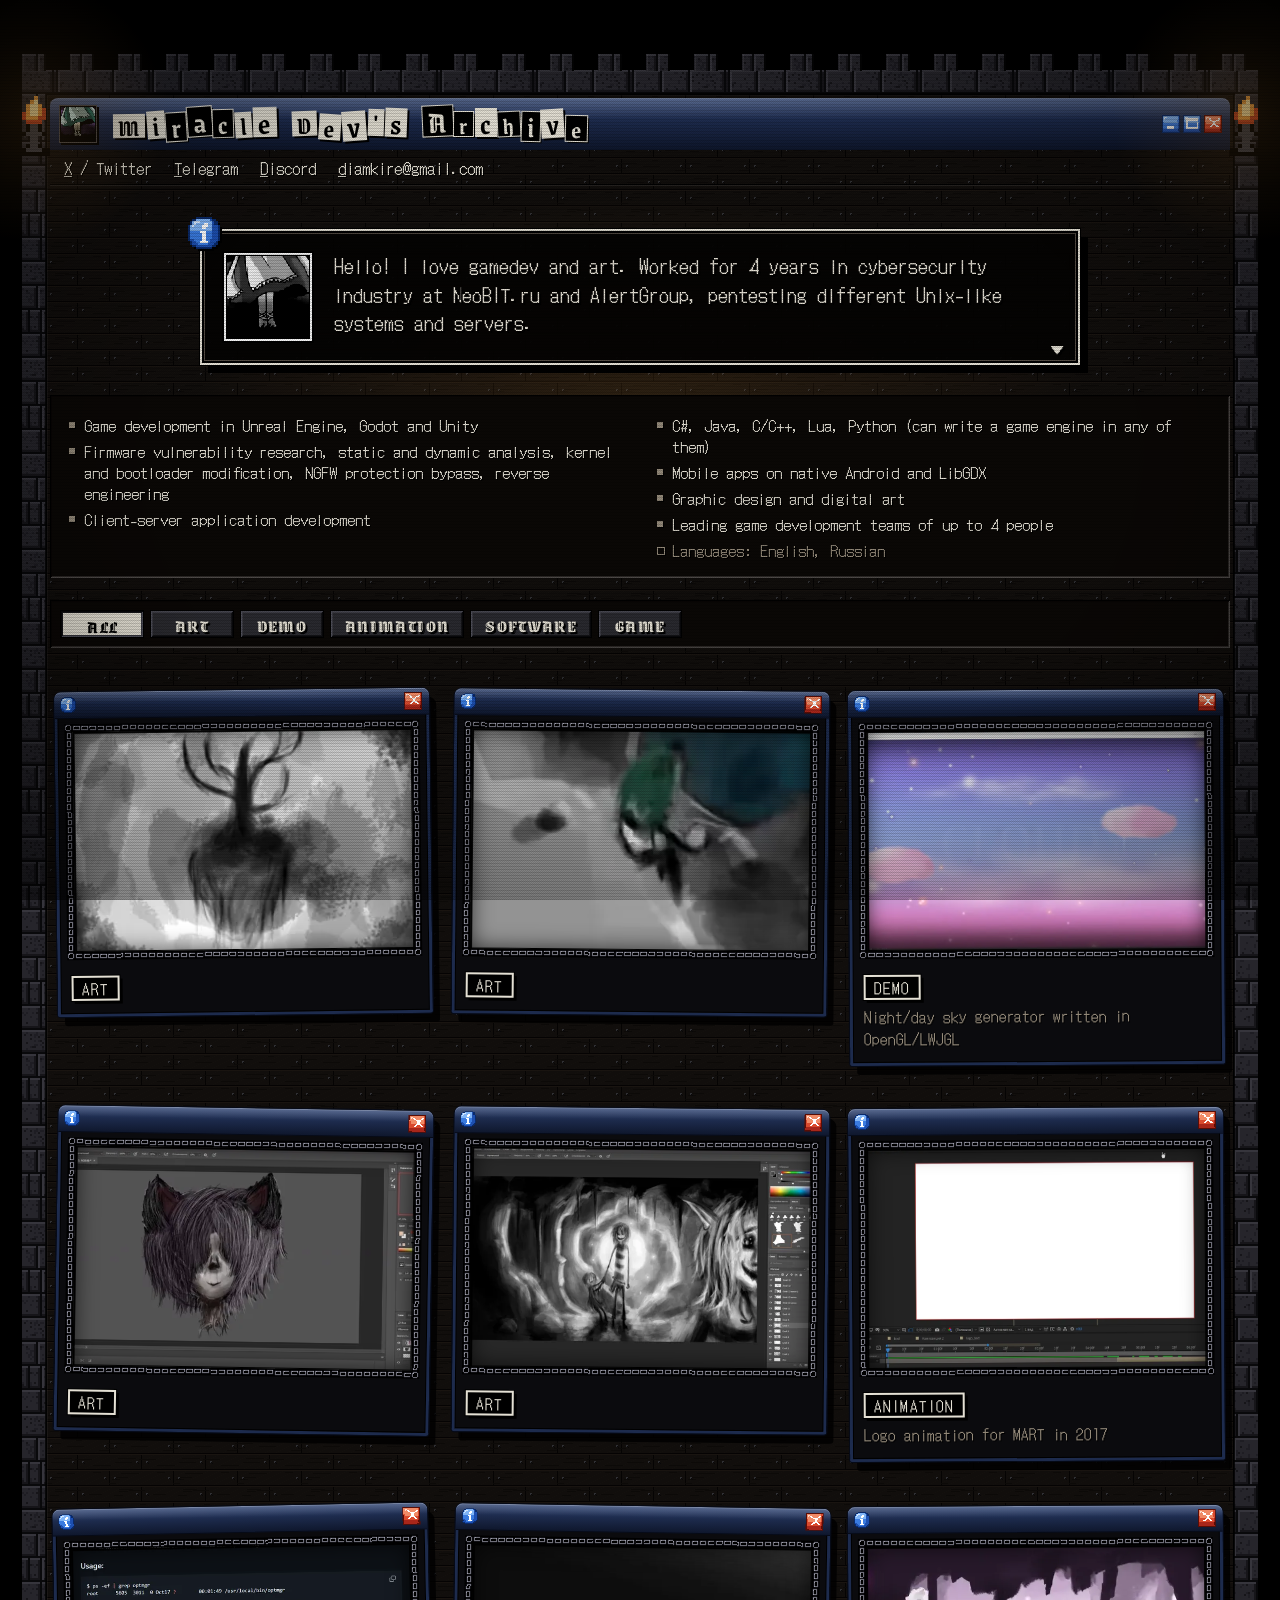
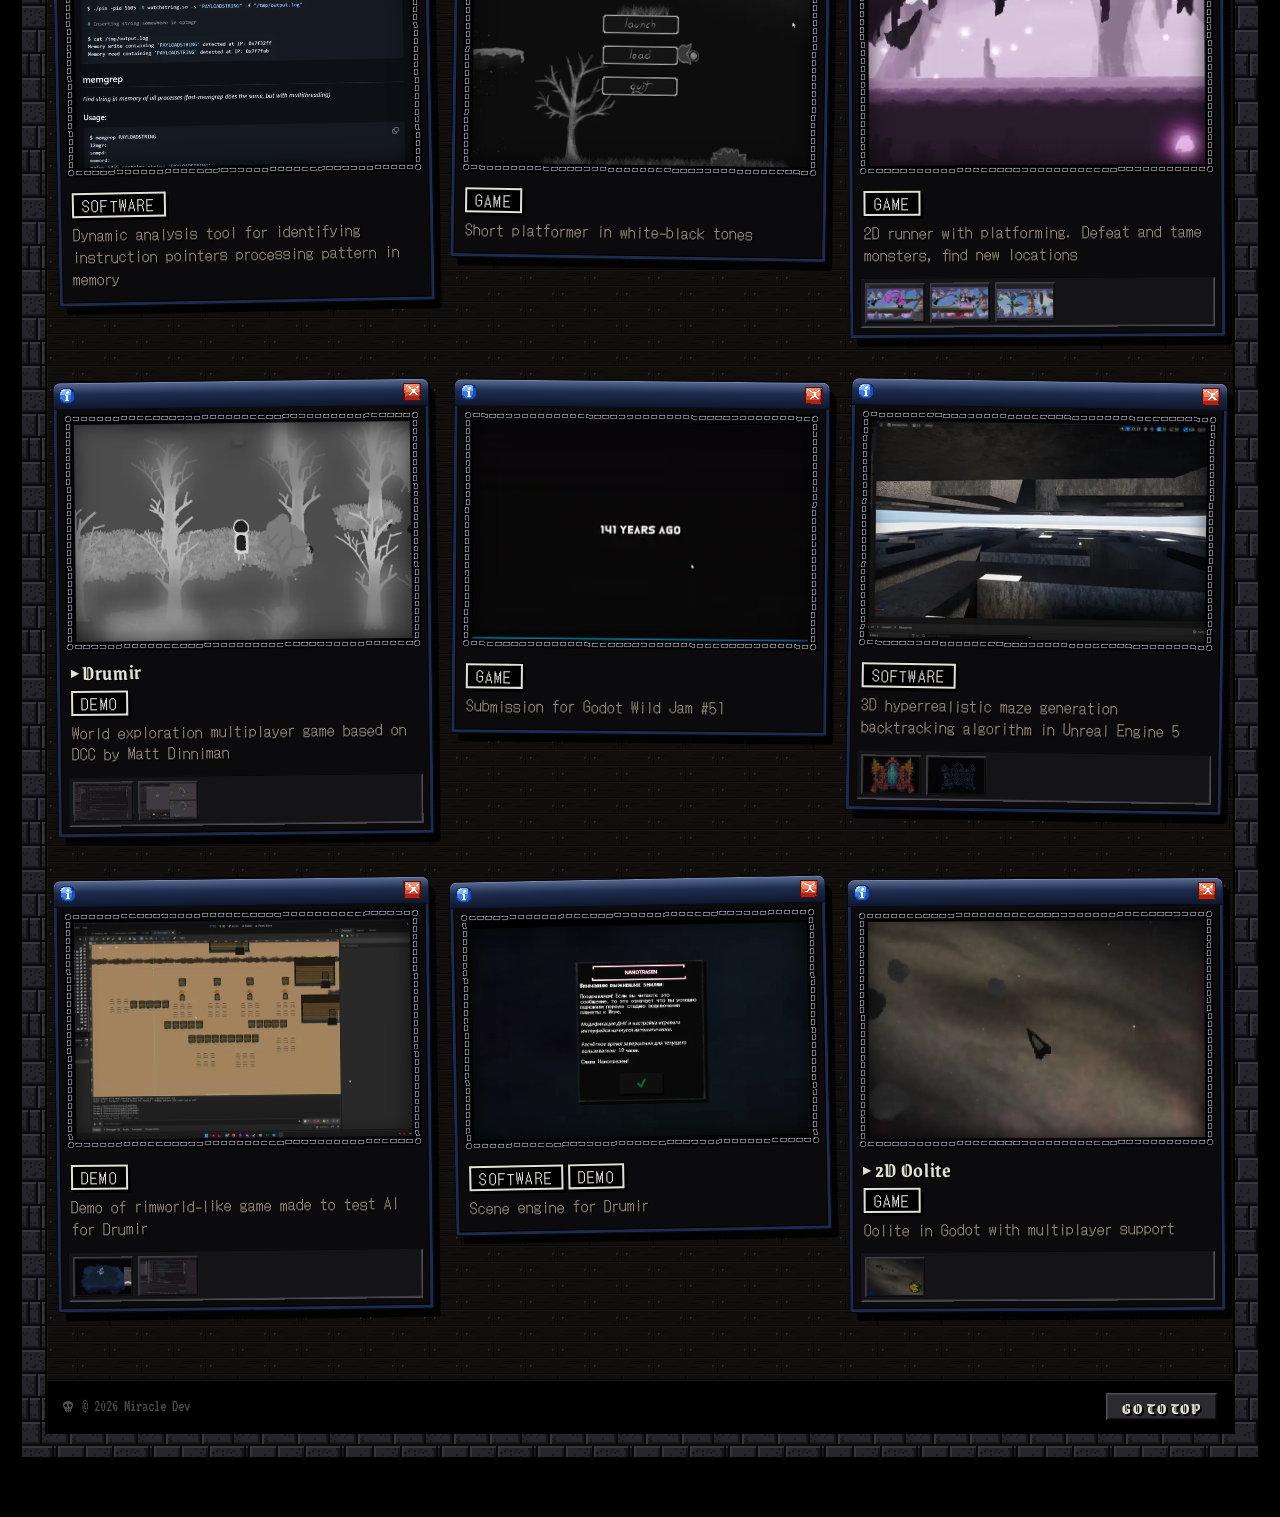
==== commit 09edcbe1: "w" ====
--- a/index.html
+++ b/index.html
@@ -73,7 +73,7 @@
   <fieldset class="skills">
     <ul>
       <li>Game development in Unreal Engine, Godot and Unity</li>
-      <li>Pentesting Unix systems: firmware vulnerability research, static and dynamic analysis, kernel and bootloader modification, NGFW protection bypass, reverse engineering</li>
+      <li>Firmware vulnerability research, static and dynamic analysis, kernel and bootloader modification, NGFW protection bypass, reverse engineering</li>
       <li>Client-server application development</li>
       <li>C#, Java, C/C++, Lua, Python (can write a game engine in any of them)</li>
       <li>Mobile apps on native Android and LibGDX</li>
--- a/style.css
+++ b/style.css
@@ -430,6 +430,7 @@
 .works{
   display:grid;
   grid-template-columns:repeat(3,minmax(0,1fr));
+  align-items:start;
   gap:44px var(--gap);
   padding:8px 6px 4px;
 }
@@ -650,7 +651,7 @@
   justify-content:space-between;
   gap:20px;
   min-height:40px;
-  margin:0 -11px 8px;
+  margin:-8px -11px 8px;
   padding:6px 8px 6px 44px;
   border-radius:7px 7px 0 0;
   background:
@@ -730,7 +731,8 @@
 }
 .gallery-controls>button:hover{background:#33333a}
 .gallery-controls>button:active{box-shadow:var(--stone-sunken);background:#18181c;color:var(--bone);text-shadow:1px 1px 0 #000;padding:9px 0 4px}
-.gallery-controls.is-single>button{visibility:hidden}
+/* A single-media item has nothing to step through: no strip, no buttons. */
+.gallery-controls.is-single{display:none}
 .gallery-thumbnails{
   display:flex;align-items:center;justify-content:flex-start;
   gap:6px;
@@ -801,7 +803,7 @@
   footer{margin:44px -4px -4px;flex-direction:column;align-items:flex-start}
   .gallery-modal{padding:8px}
   .gallery-dialog{height:calc(100vh - 16px);padding:6px}
-  .gallery-header{margin:0 -9px 6px}
+  .gallery-header{margin:-6px -9px 6px}
   .gallery-controls{grid-template-columns:72px 1fr 72px}
   .gallery-header-actions{gap:8px}
 }
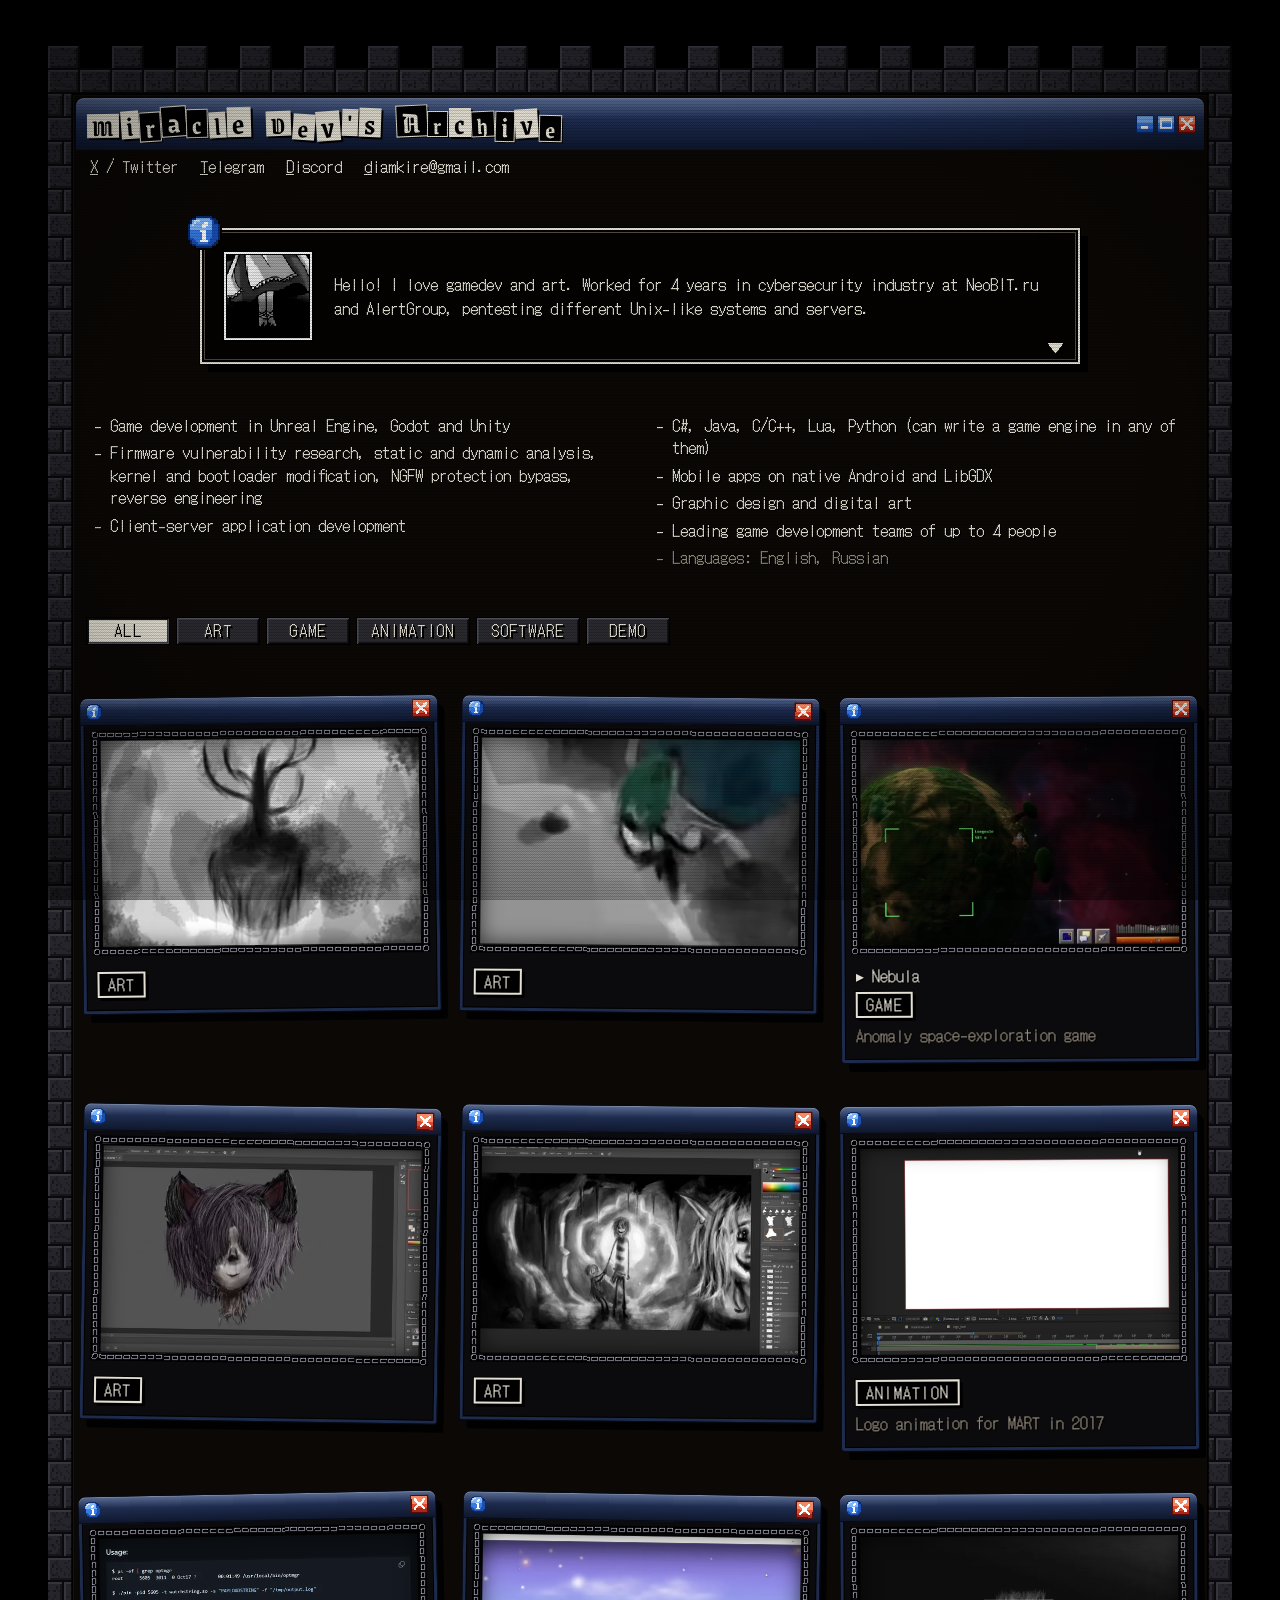
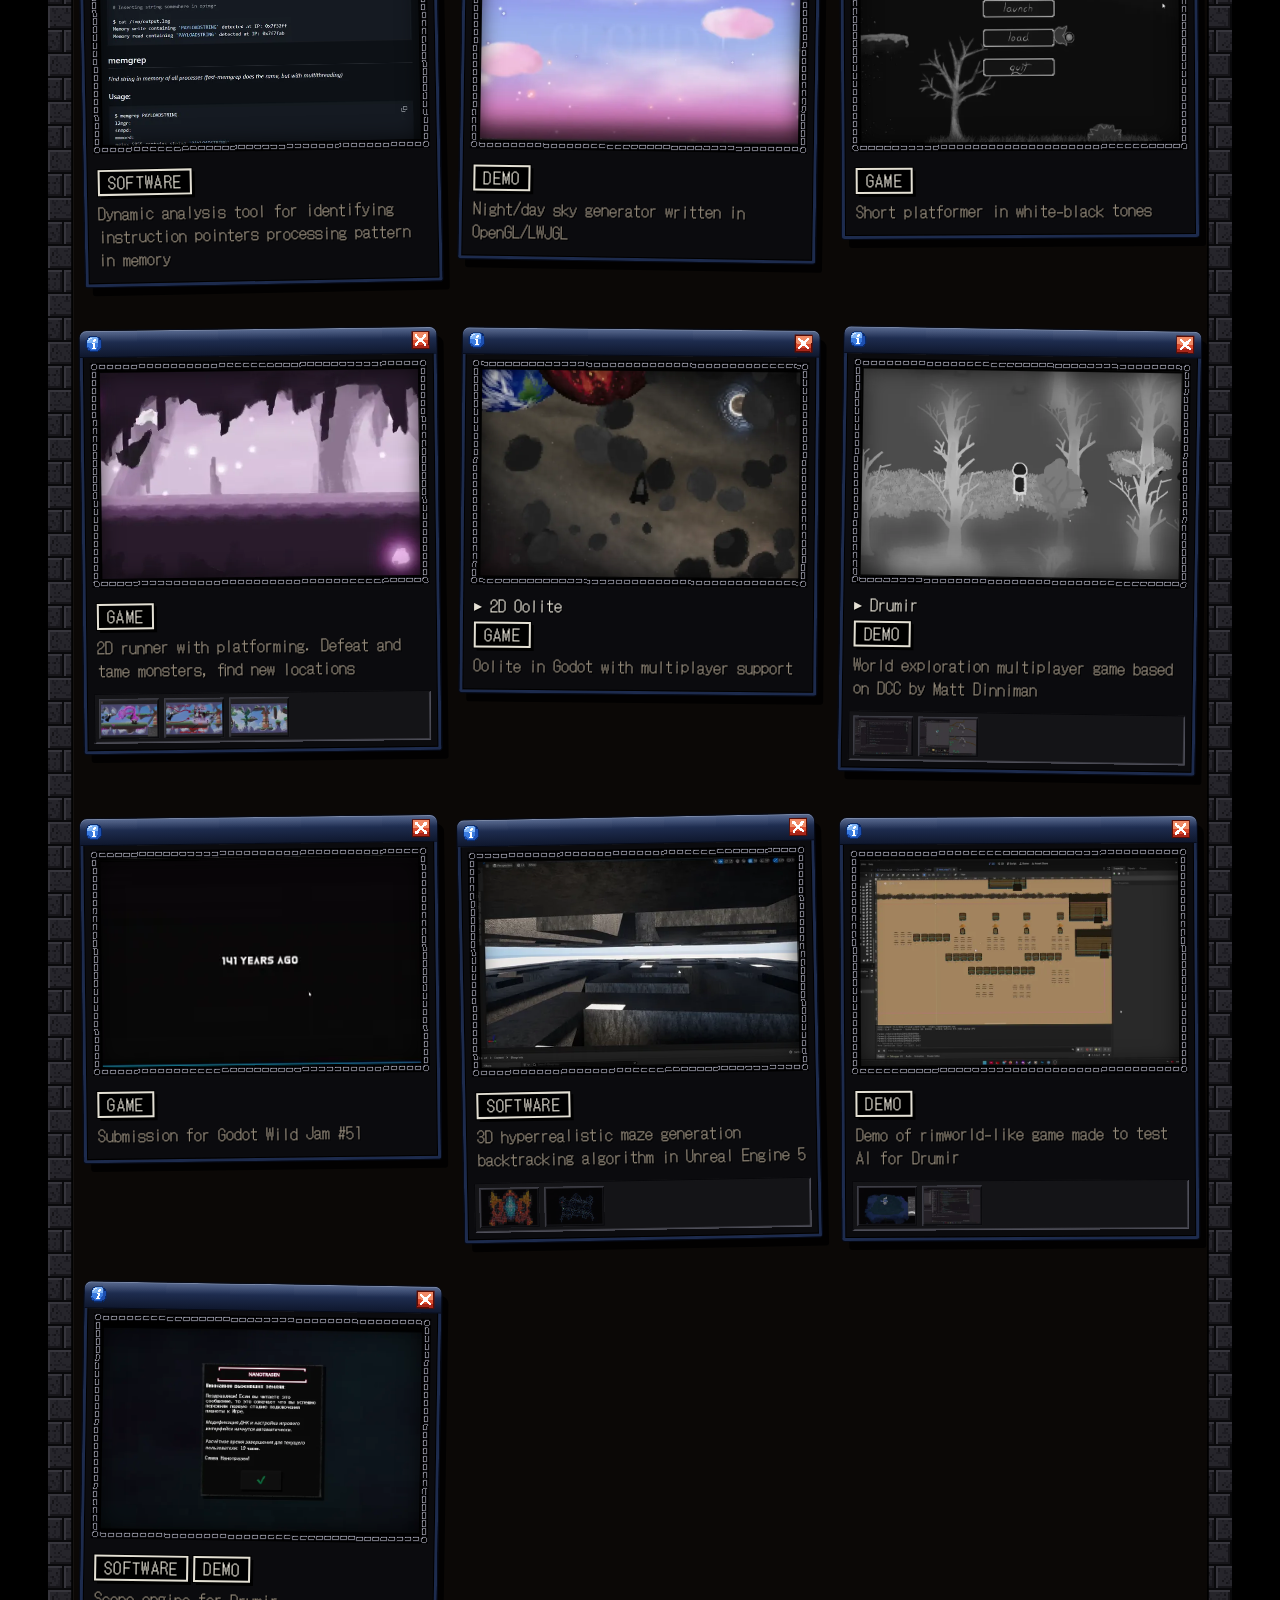
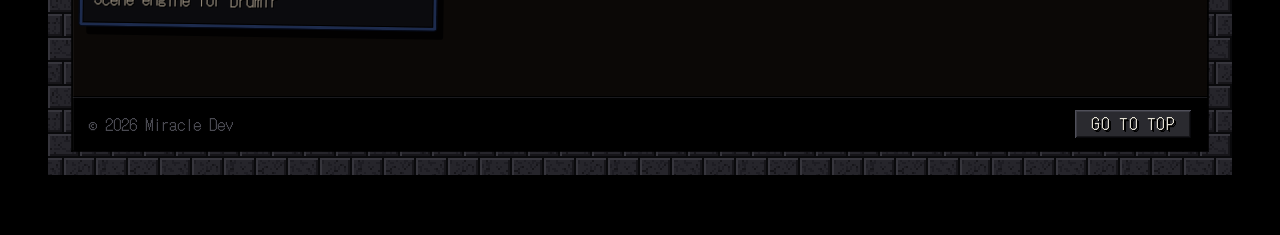
==== commit 397e080c: "w" ====
--- a/index.html
+++ b/index.html
@@ -8,13 +8,11 @@
 <title>Miracle Dev's Archive</title>
 <link rel="preconnect" href="https://fonts.googleapis.com">
 <link rel="preconnect" href="https://fonts.gstatic.com" crossorigin>
-<link rel="stylesheet" href="https://fonts.googleapis.com/css2?family=DotGothic16&family=Grenze+Gotisch:wght@600;800&family=VT323&display=swap">
+<link rel="stylesheet" href="https://fonts.googleapis.com/css2?family=DotGothic16&family=Grenze+Gotisch:wght@600&display=swap">
 <link rel="stylesheet" href="style.css">
 </head>
 <body>
 <main class="page">
-<i class="torch torch-l" aria-hidden="true"></i>
-<i class="torch torch-r" aria-hidden="true"></i>
 
 <!-- =========================
      HEADER
@@ -23,10 +21,6 @@
 <header>
 
   <div class="identity">
-    <div class="avatar">
-      <img src="icon-128.webp" alt="Miracle Dev" width="36" height="36" decoding="async" fetchpriority="high">
-    </div>
-
     <div class="name">
       Miracle Dev's Archive
     </div>
@@ -49,12 +43,6 @@
 ========================= -->
 
 <section class="intro">
-
-  <div class="embers" aria-hidden="true">
-    <i style="--x:22%;--t:6s;--d:-1s;--sx:14px"></i><i style="--x:35%;--t:7.5s;--d:-4s;--sx:-10px"></i>
-    <i style="--x:48%;--t:5.5s;--d:-2.5s;--sx:8px"></i><i style="--x:57%;--t:8s;--d:-6s;--sx:-16px"></i>
-    <i style="--x:66%;--t:6.5s;--d:-3.3s;--sx:12px"></i><i style="--x:78%;--t:7s;--d:-.5s;--sx:-6px"></i>
-  </div>
 
   <div class="about">
     <i class="xp-badge" aria-hidden="true"></i>
--- a/style.css
+++ b/style.css
@@ -6,7 +6,7 @@
    a hard black drop, and the name over the door is cut out of the paper
    one letter at a time.  Nothing here has a colour: bone, ash, soot.
 
-   Bevels are box-shadow stacks (--raised / --sunken) so a panel is one
+   Bevels are box-shadow stacks (--raised, --stone-raised / --stone-sunken) so a panel is one
    element with no wrapper.  Pixel art lives in :root as tiny SVG data
    URIs (the --px-* variables) and is scaled with crispEdges.
    ============================================================ */
@@ -27,16 +27,15 @@
   --page-width:1500px;
   --gap:22px;
   --raised:inset 1px 1px 0 var(--hi),inset -1px -1px 0 var(--lo),inset 2px 2px 0 var(--hi2),inset -2px -2px 0 var(--lo2);
-  --sunken:inset 1px 1px 0 var(--lo),inset -1px -1px 0 var(--hi),inset 2px 2px 0 var(--lo2),inset -2px -2px 0 var(--hi2);
   --dither:repeating-conic-gradient(#1f1811 0 25%,transparent 0 50%) 0 0/2px 2px;
-  --ember:#e0963c;
-  --ember-glow:rgba(224,150,60,.16);
   --font-ui:"DotGothic16","MS Gothic","Courier New",monospace;
+  /* One face and one size for everything; the name over the door is
+     the only thing cut from the blackletter. */
+  --fs:16px;
   --font-display:"Grenze Gotisch","UnifrakturCook","Old English Text MT",serif;
-  --font-mono:"VT323","Courier New",monospace;
   --cursor:url(normal.cur),auto;
 
-  --xp-info:url("data:image/svg+xml,%3Csvg xmlns='http://www.w3.org/2000/svg' width='16' height='16' viewBox='0 0 16 16' shape-rendering='crispEdges'%3E%3Cpath fill='%230a2a6a' d='M4 0h1v1h-1zM5 0h1v1h-1zM6 0h1v1h-1zM7 0h1v1h-1zM8 0h1v1h-1zM9 0h1v1h-1zM10 0h1v1h-1zM11 0h1v1h-1zM2 1h1v1h-1zM3 1h1v1h-1zM12 1h1v1h-1zM13 1h1v1h-1zM1 2h1v1h-1zM13 2h1v1h-1zM14 2h1v1h-1zM1 3h1v1h-1zM13 3h1v1h-1zM14 3h1v1h-1zM0 4h1v1h-1zM15 4h1v1h-1zM0 5h1v1h-1zM15 5h1v1h-1zM0 6h1v1h-1zM15 6h1v1h-1zM0 7h1v1h-1zM15 7h1v1h-1zM0 8h1v1h-1zM15 8h1v1h-1zM0 9h1v1h-1zM15 9h1v1h-1zM0 10h1v1h-1zM15 10h1v1h-1zM0 11h1v1h-1zM15 11h1v1h-1zM1 12h1v1h-1zM14 12h1v1h-1zM1 13h1v1h-1zM13 13h1v1h-1zM14 13h1v1h-1zM2 14h1v1h-1zM3 14h1v1h-1zM12 14h1v1h-1zM13 14h1v1h-1zM4 15h1v1h-1zM5 15h1v1h-1zM6 15h1v1h-1zM7 15h1v1h-1zM8 15h1v1h-1zM9 15h1v1h-1zM10 15h1v1h-1zM11 15h1v1h-1z'/%3E%3Cpath fill='%237fb4f6' d='M4 1h1v1h-1zM5 1h1v1h-1zM6 1h1v1h-1zM7 1h1v1h-1zM8 1h1v1h-1zM9 1h1v1h-1zM10 1h1v1h-1zM2 2h1v1h-1zM6 2h1v1h-1zM7 2h1v1h-1zM8 2h1v1h-1zM9 2h1v1h-1zM10 2h1v1h-1zM11 2h1v1h-1zM2 3h1v1h-1zM4 3h1v1h-1zM5 3h1v1h-1zM6 3h1v1h-1zM7 3h1v1h-1zM10 3h1v1h-1zM11 3h1v1h-1zM1 4h1v1h-1zM3 4h1v1h-1zM4 4h1v1h-1zM5 4h1v1h-1zM6 4h1v1h-1zM10 4h1v1h-1zM11 4h1v1h-1zM1 5h1v1h-1zM2 5h1v1h-1zM3 5h1v1h-1zM4 5h1v1h-1zM5 5h1v1h-1zM6 5h1v1h-1zM9 5h1v1h-1zM10 5h1v1h-1zM11 5h1v1h-1zM1 6h1v1h-1zM2 6h1v1h-1zM3 6h1v1h-1zM4 6h1v1h-1zM5 6h1v1h-1zM6 6h1v1h-1zM7 6h1v1h-1zM8 6h1v1h-1zM9 6h1v1h-1zM10 6h1v1h-1zM11 6h1v1h-1z'/%3E%3Cpath fill='%231d4fb0' d='M11 1h1v1h-1zM12 2h1v1h-1zM12 3h1v1h-1zM12 4h1v1h-1zM13 4h1v1h-1zM14 4h1v1h-1zM12 5h1v1h-1zM13 5h1v1h-1zM14 5h1v1h-1zM12 6h1v1h-1zM13 6h1v1h-1zM14 6h1v1h-1zM12 7h1v1h-1zM13 7h1v1h-1zM14 7h1v1h-1zM12 8h1v1h-1zM13 8h1v1h-1zM14 8h1v1h-1zM12 9h1v1h-1zM13 9h1v1h-1zM14 9h1v1h-1zM12 10h1v1h-1zM13 10h1v1h-1zM14 10h1v1h-1zM1 11h1v1h-1zM2 11h1v1h-1zM11 11h1v1h-1zM12 11h1v1h-1zM13 11h1v1h-1zM14 11h1v1h-1zM2 12h1v1h-1zM3 12h1v1h-1zM11 12h1v1h-1zM12 12h1v1h-1zM13 12h1v1h-1zM2 13h1v1h-1zM3 13h1v1h-1zM4 13h1v1h-1zM10 13h1v1h-1zM11 13h1v1h-1zM12 13h1v1h-1zM4 14h1v1h-1zM5 14h1v1h-1zM6 14h1v1h-1zM7 14h1v1h-1zM8 14h1v1h-1zM9 14h1v1h-1zM10 14h1v1h-1zM11 14h1v1h-1z'/%3E%3Cpath fill='%23d6e9ff' d='M3 2h1v1h-1zM4 2h1v1h-1zM5 2h1v1h-1zM3 3h1v1h-1zM2 4h1v1h-1z'/%3E%3Cpath fill='%23ffffff' d='M8 3h1v1h-1zM9 3h1v1h-1zM7 4h1v1h-1zM8 4h1v1h-1zM9 4h1v1h-1zM7 5h1v1h-1zM8 5h1v1h-1zM6 7h1v1h-1zM7 7h1v1h-1zM8 7h1v1h-1zM7 8h1v1h-1zM8 8h1v1h-1zM7 9h1v1h-1zM8 9h1v1h-1zM7 10h1v1h-1zM8 10h1v1h-1zM7 11h1v1h-1zM8 11h1v1h-1zM6 12h1v1h-1zM7 12h1v1h-1zM8 12h1v1h-1zM9 12h1v1h-1z'/%3E%3Cpath fill='%233a7be0' d='M1 7h1v1h-1zM2 7h1v1h-1zM3 7h1v1h-1zM4 7h1v1h-1zM5 7h1v1h-1zM9 7h1v1h-1zM10 7h1v1h-1zM11 7h1v1h-1zM1 8h1v1h-1zM2 8h1v1h-1zM3 8h1v1h-1zM4 8h1v1h-1zM5 8h1v1h-1zM6 8h1v1h-1zM9 8h1v1h-1zM10 8h1v1h-1zM11 8h1v1h-1zM1 9h1v1h-1zM2 9h1v1h-1zM3 9h1v1h-1zM4 9h1v1h-1zM5 9h1v1h-1zM6 9h1v1h-1zM9 9h1v1h-1zM10 9h1v1h-1zM11 9h1v1h-1zM1 10h1v1h-1zM2 10h1v1h-1zM3 10h1v1h-1zM4 10h1v1h-1zM5 10h1v1h-1zM6 10h1v1h-1zM9 10h1v1h-1zM10 10h1v1h-1zM11 10h1v1h-1zM3 11h1v1h-1zM4 11h1v1h-1zM5 11h1v1h-1zM6 11h1v1h-1zM9 11h1v1h-1zM10 11h1v1h-1zM4 12h1v1h-1zM5 12h1v1h-1zM10 12h1v1h-1zM5 13h1v1h-1zM6 13h1v1h-1zM7 13h1v1h-1zM8 13h1v1h-1zM9 13h1v1h-1z'/%3E%3C/svg%3E");--xp-close:url("data:image/svg+xml,%3Csvg xmlns='http://www.w3.org/2000/svg' width='16' height='16' viewBox='0 0 16 16' shape-rendering='crispEdges'%3E%3Cpath fill='%235a0d05' d='M0 0h1v1h-1zM1 0h1v1h-1zM2 0h1v1h-1zM3 0h1v1h-1zM4 0h1v1h-1zM5 0h1v1h-1zM6 0h1v1h-1zM7 0h1v1h-1zM8 0h1v1h-1zM9 0h1v1h-1zM10 0h1v1h-1zM11 0h1v1h-1zM12 0h1v1h-1zM13 0h1v1h-1zM14 0h1v1h-1zM15 0h1v1h-1zM0 1h1v1h-1zM15 1h1v1h-1zM0 2h1v1h-1zM15 2h1v1h-1zM0 3h1v1h-1zM15 3h1v1h-1zM0 4h1v1h-1zM15 4h1v1h-1zM0 5h1v1h-1zM15 5h1v1h-1zM0 6h1v1h-1zM15 6h1v1h-1zM0 7h1v1h-1zM15 7h1v1h-1zM0 8h1v1h-1zM15 8h1v1h-1zM0 9h1v1h-1zM15 9h1v1h-1zM0 10h1v1h-1zM15 10h1v1h-1zM0 11h1v1h-1zM15 11h1v1h-1zM0 12h1v1h-1zM14 12h1v1h-1zM15 12h1v1h-1zM0 13h1v1h-1zM14 13h1v1h-1zM15 13h1v1h-1zM0 14h1v1h-1zM15 14h1v1h-1zM0 15h1v1h-1zM1 15h1v1h-1zM2 15h1v1h-1zM3 15h1v1h-1zM4 15h1v1h-1zM5 15h1v1h-1zM6 15h1v1h-1zM7 15h1v1h-1zM8 15h1v1h-1zM9 15h1v1h-1zM10 15h1v1h-1zM11 15h1v1h-1zM12 15h1v1h-1zM13 15h1v1h-1zM14 15h1v1h-1zM15 15h1v1h-1z'/%3E%3Cpath fill='%23f08a66' d='M1 1h1v1h-1zM2 1h1v1h-1zM3 1h1v1h-1zM4 1h1v1h-1zM5 1h1v1h-1zM6 1h1v1h-1zM7 1h1v1h-1zM8 1h1v1h-1zM9 1h1v1h-1zM10 1h1v1h-1zM11 1h1v1h-1zM12 1h1v1h-1zM13 1h1v1h-1zM1 2h1v1h-1zM4 2h1v1h-1zM5 2h1v1h-1zM6 2h1v1h-1zM7 2h1v1h-1zM8 2h1v1h-1zM9 2h1v1h-1zM10 2h1v1h-1zM11 2h1v1h-1zM12 2h1v1h-1zM13 2h1v1h-1zM1 3h1v1h-1zM3 3h1v1h-1zM6 3h1v1h-1zM7 3h1v1h-1zM8 3h1v1h-1zM9 3h1v1h-1zM10 3h1v1h-1zM11 3h1v1h-1zM1 4h1v1h-1zM2 4h1v1h-1zM3 4h1v1h-1zM4 4h1v1h-1zM7 4h1v1h-1zM8 4h1v1h-1zM9 4h1v1h-1zM10 4h1v1h-1zM13 4h1v1h-1zM1 5h1v1h-1zM2 5h1v1h-1zM3 5h1v1h-1zM4 5h1v1h-1zM5 5h1v1h-1zM6 5h1v1h-1zM11 5h1v1h-1zM12 5h1v1h-1zM13 5h1v1h-1zM2 6h1v1h-1zM3 6h1v1h-1zM4 6h1v1h-1zM5 6h1v1h-1zM6 6h1v1h-1zM7 6h1v1h-1zM10 6h1v1h-1zM11 6h1v1h-1zM12 6h1v1h-1zM13 6h1v1h-1zM2 7h1v1h-1zM3 7h1v1h-1zM4 7h1v1h-1zM5 7h1v1h-1zM6 7h1v1h-1zM7 7h1v1h-1zM10 7h1v1h-1zM11 7h1v1h-1zM12 7h1v1h-1zM13 7h1v1h-1z'/%3E%3Cpath fill='%23d94a2e' d='M14 1h1v1h-1zM14 2h1v1h-1zM14 3h1v1h-1zM14 4h1v1h-1zM14 5h1v1h-1zM1 6h1v1h-1zM14 6h1v1h-1zM1 7h1v1h-1zM14 7h1v1h-1zM1 8h1v1h-1zM2 8h1v1h-1zM3 8h1v1h-1zM4 8h1v1h-1zM5 8h1v1h-1zM6 8h1v1h-1zM11 8h1v1h-1zM12 8h1v1h-1zM13 8h1v1h-1zM1 9h1v1h-1zM2 9h1v1h-1zM3 9h1v1h-1zM4 9h1v1h-1zM5 9h1v1h-1zM8 9h1v1h-1zM9 9h1v1h-1zM12 9h1v1h-1zM13 9h1v1h-1zM1 10h1v1h-1zM2 10h1v1h-1zM3 10h1v1h-1zM4 10h1v1h-1zM7 10h1v1h-1zM8 10h1v1h-1zM9 10h1v1h-1zM10 10h1v1h-1zM13 10h1v1h-1zM1 11h1v1h-1zM2 11h1v1h-1zM3 11h1v1h-1zM4 11h1v1h-1zM5 11h1v1h-1zM6 11h1v1h-1zM7 11h1v1h-1zM8 11h1v1h-1zM9 11h1v1h-1zM10 11h1v1h-1zM11 11h1v1h-1zM12 11h1v1h-1zM13 11h1v1h-1z'/%3E%3Cpath fill='%23ffd9c8' d='M2 2h1v1h-1zM3 2h1v1h-1zM2 3h1v1h-1z'/%3E%3Cpath fill='%23ffffff' d='M4 3h1v1h-1zM5 3h1v1h-1zM12 3h1v1h-1zM13 3h1v1h-1zM5 4h1v1h-1zM6 4h1v1h-1zM11 4h1v1h-1zM12 4h1v1h-1zM7 5h1v1h-1zM8 5h1v1h-1zM9 5h1v1h-1zM10 5h1v1h-1zM8 6h1v1h-1zM9 6h1v1h-1zM8 7h1v1h-1zM9 7h1v1h-1zM7 8h1v1h-1zM8 8h1v1h-1zM9 8h1v1h-1zM10 8h1v1h-1zM6 9h1v1h-1zM7 9h1v1h-1zM10 9h1v1h-1zM11 9h1v1h-1zM5 10h1v1h-1zM6 10h1v1h-1zM11 10h1v1h-1zM12 10h1v1h-1z'/%3E%3Cpath fill='%23a8261a' d='M14 8h1v1h-1zM14 9h1v1h-1zM14 10h1v1h-1zM14 11h1v1h-1zM1 12h1v1h-1zM2 12h1v1h-1zM3 12h1v1h-1zM4 12h1v1h-1zM5 12h1v1h-1zM6 12h1v1h-1zM7 12h1v1h-1zM8 12h1v1h-1zM9 12h1v1h-1zM10 12h1v1h-1zM11 12h1v1h-1zM12 12h1v1h-1zM13 12h1v1h-1zM1 13h1v1h-1zM2 13h1v1h-1zM3 13h1v1h-1zM4 13h1v1h-1zM5 13h1v1h-1zM6 13h1v1h-1zM7 13h1v1h-1zM8 13h1v1h-1zM9 13h1v1h-1zM10 13h1v1h-1zM11 13h1v1h-1zM12 13h1v1h-1zM13 13h1v1h-1zM1 14h1v1h-1zM2 14h1v1h-1zM3 14h1v1h-1zM4 14h1v1h-1zM5 14h1v1h-1zM6 14h1v1h-1zM7 14h1v1h-1zM8 14h1v1h-1zM9 14h1v1h-1zM10 14h1v1h-1zM11 14h1v1h-1zM12 14h1v1h-1zM13 14h1v1h-1zM14 14h1v1h-1z'/%3E%3C/svg%3E");--xp-min:url("data:image/svg+xml,%3Csvg xmlns='http://www.w3.org/2000/svg' width='16' height='16' viewBox='0 0 16 16' shape-rendering='crispEdges'%3E%3Cpath fill='%230a2a6a' d='M0 0h1v1h-1zM1 0h1v1h-1zM2 0h1v1h-1zM3 0h1v1h-1zM4 0h1v1h-1zM5 0h1v1h-1zM6 0h1v1h-1zM7 0h1v1h-1zM8 0h1v1h-1zM9 0h1v1h-1zM10 0h1v1h-1zM11 0h1v1h-1zM12 0h1v1h-1zM13 0h1v1h-1zM14 0h1v1h-1zM15 0h1v1h-1zM0 1h1v1h-1zM15 1h1v1h-1zM0 2h1v1h-1zM15 2h1v1h-1zM0 3h1v1h-1zM15 3h1v1h-1zM0 4h1v1h-1zM15 4h1v1h-1zM0 5h1v1h-1zM15 5h1v1h-1zM0 6h1v1h-1zM15 6h1v1h-1zM0 7h1v1h-1zM15 7h1v1h-1zM0 8h1v1h-1zM15 8h1v1h-1zM0 9h1v1h-1zM15 9h1v1h-1zM0 10h1v1h-1zM15 10h1v1h-1zM0 11h1v1h-1zM15 11h1v1h-1zM0 12h1v1h-1zM14 12h1v1h-1zM15 12h1v1h-1zM0 13h1v1h-1zM14 13h1v1h-1zM15 13h1v1h-1zM0 14h1v1h-1zM15 14h1v1h-1zM0 15h1v1h-1zM1 15h1v1h-1zM2 15h1v1h-1zM3 15h1v1h-1zM4 15h1v1h-1zM5 15h1v1h-1zM6 15h1v1h-1zM7 15h1v1h-1zM8 15h1v1h-1zM9 15h1v1h-1zM10 15h1v1h-1zM11 15h1v1h-1zM12 15h1v1h-1zM13 15h1v1h-1zM14 15h1v1h-1zM15 15h1v1h-1z'/%3E%3Cpath fill='%237fb4f6' d='M1 1h1v1h-1zM2 1h1v1h-1zM3 1h1v1h-1zM4 1h1v1h-1zM5 1h1v1h-1zM6 1h1v1h-1zM7 1h1v1h-1zM8 1h1v1h-1zM9 1h1v1h-1zM10 1h1v1h-1zM11 1h1v1h-1zM12 1h1v1h-1zM13 1h1v1h-1zM1 2h1v1h-1zM4 2h1v1h-1zM5 2h1v1h-1zM6 2h1v1h-1zM7 2h1v1h-1zM8 2h1v1h-1zM9 2h1v1h-1zM10 2h1v1h-1zM11 2h1v1h-1zM12 2h1v1h-1zM13 2h1v1h-1zM1 3h1v1h-1zM3 3h1v1h-1zM4 3h1v1h-1zM5 3h1v1h-1zM6 3h1v1h-1zM7 3h1v1h-1zM8 3h1v1h-1zM9 3h1v1h-1zM10 3h1v1h-1zM11 3h1v1h-1zM12 3h1v1h-1zM13 3h1v1h-1zM1 4h1v1h-1zM2 4h1v1h-1zM3 4h1v1h-1zM4 4h1v1h-1zM5 4h1v1h-1zM6 4h1v1h-1zM7 4h1v1h-1zM8 4h1v1h-1zM9 4h1v1h-1zM10 4h1v1h-1zM11 4h1v1h-1zM12 4h1v1h-1zM1 5h1v1h-1zM2 5h1v1h-1zM3 5h1v1h-1zM4 5h1v1h-1zM5 5h1v1h-1zM6 5h1v1h-1zM7 5h1v1h-1zM8 5h1v1h-1zM9 5h1v1h-1zM10 5h1v1h-1zM11 5h1v1h-1zM12 5h1v1h-1zM2 6h1v1h-1zM3 6h1v1h-1zM4 6h1v1h-1zM5 6h1v1h-1zM6 6h1v1h-1zM7 6h1v1h-1zM8 6h1v1h-1zM9 6h1v1h-1zM10 6h1v1h-1zM11 6h1v1h-1zM12 6h1v1h-1zM13 6h1v1h-1z'/%3E%3Cpath fill='%233a7be0' d='M14 1h1v1h-1zM14 2h1v1h-1zM14 3h1v1h-1zM13 4h1v1h-1zM14 4h1v1h-1zM13 5h1v1h-1zM14 5h1v1h-1zM1 6h1v1h-1zM14 6h1v1h-1zM1 7h1v1h-1zM2 7h1v1h-1zM3 7h1v1h-1zM4 7h1v1h-1zM5 7h1v1h-1zM6 7h1v1h-1zM7 7h1v1h-1zM8 7h1v1h-1zM9 7h1v1h-1zM10 7h1v1h-1zM11 7h1v1h-1zM12 7h1v1h-1zM13 7h1v1h-1zM1 8h1v1h-1zM2 8h1v1h-1zM3 8h1v1h-1zM4 8h1v1h-1zM5 8h1v1h-1zM6 8h1v1h-1zM7 8h1v1h-1zM8 8h1v1h-1zM9 8h1v1h-1zM10 8h1v1h-1zM11 8h1v1h-1zM12 8h1v1h-1zM13 8h1v1h-1zM1 9h1v1h-1zM2 9h1v1h-1zM3 9h1v1h-1zM4 9h1v1h-1zM5 9h1v1h-1zM6 9h1v1h-1zM7 9h1v1h-1zM8 9h1v1h-1zM9 9h1v1h-1zM10 9h1v1h-1zM11 9h1v1h-1zM12 9h1v1h-1zM13 9h1v1h-1zM1 10h1v1h-1zM2 10h1v1h-1zM3 10h1v1h-1zM11 10h1v1h-1zM12 10h1v1h-1zM13 10h1v1h-1zM1 11h1v1h-1zM2 11h1v1h-1zM3 11h1v1h-1zM11 11h1v1h-1zM12 11h1v1h-1zM13 11h1v1h-1z'/%3E%3Cpath fill='%23d6e9ff' d='M2 2h1v1h-1zM3 2h1v1h-1zM2 3h1v1h-1z'/%3E%3Cpath fill='%231d4fb0' d='M14 7h1v1h-1zM14 8h1v1h-1zM14 9h1v1h-1zM14 10h1v1h-1zM14 11h1v1h-1zM1 12h1v1h-1zM2 12h1v1h-1zM3 12h1v1h-1zM4 12h1v1h-1zM5 12h1v1h-1zM6 12h1v1h-1zM7 12h1v1h-1zM8 12h1v1h-1zM9 12h1v1h-1zM10 12h1v1h-1zM11 12h1v1h-1zM12 12h1v1h-1zM13 12h1v1h-1zM1 13h1v1h-1zM2 13h1v1h-1zM3 13h1v1h-1zM4 13h1v1h-1zM5 13h1v1h-1zM6 13h1v1h-1zM7 13h1v1h-1zM8 13h1v1h-1zM9 13h1v1h-1zM10 13h1v1h-1zM11 13h1v1h-1zM12 13h1v1h-1zM13 13h1v1h-1zM1 14h1v1h-1zM2 14h1v1h-1zM3 14h1v1h-1zM4 14h1v1h-1zM5 14h1v1h-1zM6 14h1v1h-1zM7 14h1v1h-1zM8 14h1v1h-1zM9 14h1v1h-1zM10 14h1v1h-1zM11 14h1v1h-1zM12 14h1v1h-1zM13 14h1v1h-1zM14 14h1v1h-1z'/%3E%3Cpath fill='%23ffffff' d='M4 10h1v1h-1zM5 10h1v1h-1zM6 10h1v1h-1zM7 10h1v1h-1zM8 10h1v1h-1zM9 10h1v1h-1zM10 10h1v1h-1zM4 11h1v1h-1zM5 11h1v1h-1zM6 11h1v1h-1zM7 11h1v1h-1zM8 11h1v1h-1zM9 11h1v1h-1zM10 11h1v1h-1z'/%3E%3C/svg%3E");--xp-max:url("data:image/svg+xml,%3Csvg xmlns='http://www.w3.org/2000/svg' width='16' height='16' viewBox='0 0 16 16' shape-rendering='crispEdges'%3E%3Cpath fill='%230a2a6a' d='M0 0h1v1h-1zM1 0h1v1h-1zM2 0h1v1h-1zM3 0h1v1h-1zM4 0h1v1h-1zM5 0h1v1h-1zM6 0h1v1h-1zM7 0h1v1h-1zM8 0h1v1h-1zM9 0h1v1h-1zM10 0h1v1h-1zM11 0h1v1h-1zM12 0h1v1h-1zM13 0h1v1h-1zM14 0h1v1h-1zM15 0h1v1h-1zM0 1h1v1h-1zM15 1h1v1h-1zM0 2h1v1h-1zM15 2h1v1h-1zM0 3h1v1h-1zM15 3h1v1h-1zM0 4h1v1h-1zM15 4h1v1h-1zM0 5h1v1h-1zM15 5h1v1h-1zM0 6h1v1h-1zM15 6h1v1h-1zM0 7h1v1h-1zM15 7h1v1h-1zM0 8h1v1h-1zM15 8h1v1h-1zM0 9h1v1h-1zM15 9h1v1h-1zM0 10h1v1h-1zM15 10h1v1h-1zM0 11h1v1h-1zM15 11h1v1h-1zM0 12h1v1h-1zM14 12h1v1h-1zM15 12h1v1h-1zM0 13h1v1h-1zM14 13h1v1h-1zM15 13h1v1h-1zM0 14h1v1h-1zM15 14h1v1h-1zM0 15h1v1h-1zM1 15h1v1h-1zM2 15h1v1h-1zM3 15h1v1h-1zM4 15h1v1h-1zM5 15h1v1h-1zM6 15h1v1h-1zM7 15h1v1h-1zM8 15h1v1h-1zM9 15h1v1h-1zM10 15h1v1h-1zM11 15h1v1h-1zM12 15h1v1h-1zM13 15h1v1h-1zM14 15h1v1h-1zM15 15h1v1h-1z'/%3E%3Cpath fill='%237fb4f6' d='M1 1h1v1h-1zM2 1h1v1h-1zM3 1h1v1h-1zM4 1h1v1h-1zM5 1h1v1h-1zM6 1h1v1h-1zM7 1h1v1h-1zM8 1h1v1h-1zM9 1h1v1h-1zM10 1h1v1h-1zM11 1h1v1h-1zM12 1h1v1h-1zM13 1h1v1h-1zM1 2h1v1h-1zM4 2h1v1h-1zM5 2h1v1h-1zM6 2h1v1h-1zM7 2h1v1h-1zM8 2h1v1h-1zM9 2h1v1h-1zM10 2h1v1h-1zM11 2h1v1h-1zM12 2h1v1h-1zM13 2h1v1h-1zM1 3h1v1h-1zM13 3h1v1h-1zM1 4h1v1h-1zM2 4h1v1h-1zM1 5h1v1h-1zM2 5h1v1h-1zM4 5h1v1h-1zM5 5h1v1h-1zM6 5h1v1h-1zM7 5h1v1h-1zM8 5h1v1h-1zM9 5h1v1h-1zM10 5h1v1h-1zM11 5h1v1h-1zM12 5h1v1h-1zM2 6h1v1h-1zM4 6h1v1h-1zM5 6h1v1h-1zM6 6h1v1h-1zM7 6h1v1h-1zM8 6h1v1h-1zM9 6h1v1h-1zM10 6h1v1h-1zM11 6h1v1h-1zM13 6h1v1h-1z'/%3E%3Cpath fill='%233a7be0' d='M14 1h1v1h-1zM14 2h1v1h-1zM14 3h1v1h-1zM13 4h1v1h-1zM14 4h1v1h-1zM13 5h1v1h-1zM14 5h1v1h-1zM1 6h1v1h-1zM14 6h1v1h-1zM1 7h1v1h-1zM2 7h1v1h-1zM4 7h1v1h-1zM5 7h1v1h-1zM6 7h1v1h-1zM7 7h1v1h-1zM8 7h1v1h-1zM9 7h1v1h-1zM10 7h1v1h-1zM11 7h1v1h-1zM13 7h1v1h-1zM1 8h1v1h-1zM2 8h1v1h-1zM4 8h1v1h-1zM5 8h1v1h-1zM6 8h1v1h-1zM7 8h1v1h-1zM8 8h1v1h-1zM9 8h1v1h-1zM10 8h1v1h-1zM11 8h1v1h-1zM13 8h1v1h-1zM1 9h1v1h-1zM2 9h1v1h-1zM4 9h1v1h-1zM5 9h1v1h-1zM6 9h1v1h-1zM7 9h1v1h-1zM8 9h1v1h-1zM9 9h1v1h-1zM10 9h1v1h-1zM11 9h1v1h-1zM13 9h1v1h-1zM1 10h1v1h-1zM2 10h1v1h-1zM4 10h1v1h-1zM5 10h1v1h-1zM6 10h1v1h-1zM7 10h1v1h-1zM8 10h1v1h-1zM9 10h1v1h-1zM10 10h1v1h-1zM11 10h1v1h-1zM13 10h1v1h-1zM1 11h1v1h-1zM2 11h1v1h-1zM13 11h1v1h-1z'/%3E%3Cpath fill='%23d6e9ff' d='M2 2h1v1h-1zM3 2h1v1h-1zM2 3h1v1h-1z'/%3E%3Cpath fill='%23ffffff' d='M3 3h1v1h-1zM4 3h1v1h-1zM5 3h1v1h-1zM6 3h1v1h-1zM7 3h1v1h-1zM8 3h1v1h-1zM9 3h1v1h-1zM10 3h1v1h-1zM11 3h1v1h-1zM12 3h1v1h-1zM3 4h1v1h-1zM4 4h1v1h-1zM5 4h1v1h-1zM6 4h1v1h-1zM7 4h1v1h-1zM8 4h1v1h-1zM9 4h1v1h-1zM10 4h1v1h-1zM11 4h1v1h-1zM12 4h1v1h-1zM3 5h1v1h-1zM3 6h1v1h-1zM12 6h1v1h-1zM3 7h1v1h-1zM12 7h1v1h-1zM3 8h1v1h-1zM12 8h1v1h-1zM3 9h1v1h-1zM12 9h1v1h-1zM3 10h1v1h-1zM12 10h1v1h-1zM3 11h1v1h-1zM4 11h1v1h-1zM5 11h1v1h-1zM6 11h1v1h-1zM7 11h1v1h-1zM8 11h1v1h-1zM9 11h1v1h-1zM10 11h1v1h-1zM11 11h1v1h-1zM12 11h1v1h-1z'/%3E%3Cpath fill='%231d4fb0' d='M14 7h1v1h-1zM14 8h1v1h-1zM14 9h1v1h-1zM14 10h1v1h-1zM14 11h1v1h-1zM1 12h1v1h-1zM2 12h1v1h-1zM3 12h1v1h-1zM4 12h1v1h-1zM5 12h1v1h-1zM6 12h1v1h-1zM7 12h1v1h-1zM8 12h1v1h-1zM9 12h1v1h-1zM10 12h1v1h-1zM11 12h1v1h-1zM12 12h1v1h-1zM13 12h1v1h-1zM1 13h1v1h-1zM2 13h1v1h-1zM3 13h1v1h-1zM4 13h1v1h-1zM5 13h1v1h-1zM6 13h1v1h-1zM7 13h1v1h-1zM8 13h1v1h-1zM9 13h1v1h-1zM10 13h1v1h-1zM11 13h1v1h-1zM12 13h1v1h-1zM13 13h1v1h-1zM1 14h1v1h-1zM2 14h1v1h-1zM3 14h1v1h-1zM4 14h1v1h-1zM5 14h1v1h-1zM6 14h1v1h-1zM7 14h1v1h-1zM8 14h1v1h-1zM9 14h1v1h-1zM10 14h1v1h-1zM11 14h1v1h-1zM12 14h1v1h-1zM13 14h1v1h-1zM14 14h1v1h-1z'/%3E%3C/svg%3E");--px-chain:url("data:image/svg+xml,%3Csvg xmlns='http://www.w3.org/2000/svg' width='24' height='24' viewBox='0 0 24 24' shape-rendering='crispEdges'%3E%3Cpath fill='%230e0e12' d='M2 0h1v1h-1zM3 0h1v1h-1zM4 0h1v1h-1zM5 0h1v1h-1zM18 0h1v1h-1zM19 0h1v1h-1zM20 0h1v1h-1zM21 0h1v1h-1zM1 1h1v1h-1zM6 1h1v1h-1zM9 1h1v1h-1zM10 1h1v1h-1zM11 1h1v1h-1zM12 1h1v1h-1zM13 1h1v1h-1zM14 1h1v1h-1zM17 1h1v1h-1zM22 1h1v1h-1zM0 2h1v1h-1zM7 2h1v1h-1zM8 2h1v1h-1zM15 2h1v1h-1zM16 2h1v1h-1zM23 2h1v1h-1zM0 3h1v1h-1zM7 3h1v1h-1zM8 3h1v1h-1zM15 3h1v1h-1zM16 3h1v1h-1zM23 3h1v1h-1zM0 4h1v1h-1zM7 4h1v1h-1zM8 4h1v1h-1zM15 4h1v1h-1zM16 4h1v1h-1zM23 4h1v1h-1zM0 5h1v1h-1zM7 5h1v1h-1zM8 5h1v1h-1zM15 5h1v1h-1zM16 5h1v1h-1zM23 5h1v1h-1zM1 6h1v1h-1zM6 6h1v1h-1zM9 6h1v1h-1zM10 6h1v1h-1zM11 6h1v1h-1zM12 6h1v1h-1zM13 6h1v1h-1zM14 6h1v1h-1zM17 6h1v1h-1zM22 6h1v1h-1zM2 7h1v1h-1zM3 7h1v1h-1zM4 7h1v1h-1zM5 7h1v1h-1zM18 7h1v1h-1zM19 7h1v1h-1zM20 7h1v1h-1zM21 7h1v1h-1zM2 8h1v1h-1zM3 8h1v1h-1zM4 8h1v1h-1zM5 8h1v1h-1zM18 8h1v1h-1zM19 8h1v1h-1zM20 8h1v1h-1zM21 8h1v1h-1zM1 9h1v1h-1zM6 9h1v1h-1zM17 9h1v1h-1zM22 9h1v1h-1zM1 10h1v1h-1zM6 10h1v1h-1zM17 10h1v1h-1zM22 10h1v1h-1zM1 11h1v1h-1zM6 11h1v1h-1zM17 11h1v1h-1zM22 11h1v1h-1zM1 12h1v1h-1zM6 12h1v1h-1zM17 12h1v1h-1zM22 12h1v1h-1zM1 13h1v1h-1zM6 13h1v1h-1zM17 13h1v1h-1zM22 13h1v1h-1zM1 14h1v1h-1zM6 14h1v1h-1zM17 14h1v1h-1zM22 14h1v1h-1zM2 15h1v1h-1zM3 15h1v1h-1zM4 15h1v1h-1zM5 15h1v1h-1zM18 15h1v1h-1zM19 15h1v1h-1zM20 15h1v1h-1zM21 15h1v1h-1zM2 16h1v1h-1zM3 16h1v1h-1zM4 16h1v1h-1zM5 16h1v1h-1zM18 16h1v1h-1zM19 16h1v1h-1zM20 16h1v1h-1zM21 16h1v1h-1zM1 17h1v1h-1zM6 17h1v1h-1zM9 17h1v1h-1zM10 17h1v1h-1zM11 17h1v1h-1zM12 17h1v1h-1zM13 17h1v1h-1zM14 17h1v1h-1zM17 17h1v1h-1zM22 17h1v1h-1zM0 18h1v1h-1zM7 18h1v1h-1zM8 18h1v1h-1zM15 18h1v1h-1zM16 18h1v1h-1zM23 18h1v1h-1zM0 19h1v1h-1zM7 19h1v1h-1zM8 19h1v1h-1zM15 19h1v1h-1zM16 19h1v1h-1zM23 19h1v1h-1zM0 20h1v1h-1zM7 20h1v1h-1zM8 20h1v1h-1zM15 20h1v1h-1zM16 20h1v1h-1zM23 20h1v1h-1zM0 21h1v1h-1zM7 21h1v1h-1zM8 21h1v1h-1zM15 21h1v1h-1zM16 21h1v1h-1zM23 21h1v1h-1zM1 22h1v1h-1zM6 22h1v1h-1zM9 22h1v1h-1zM10 22h1v1h-1zM11 22h1v1h-1zM12 22h1v1h-1zM13 22h1v1h-1zM14 22h1v1h-1zM17 22h1v1h-1zM22 22h1v1h-1zM2 23h1v1h-1zM3 23h1v1h-1zM4 23h1v1h-1zM5 23h1v1h-1zM18 23h1v1h-1zM19 23h1v1h-1zM20 23h1v1h-1zM21 23h1v1h-1z'/%3E%3Cpath fill='%236e6e78' d='M2 1h1v1h-1zM3 1h1v1h-1zM4 1h1v1h-1zM5 1h1v1h-1zM18 1h1v1h-1zM19 1h1v1h-1zM20 1h1v1h-1zM21 1h1v1h-1zM1 2h1v1h-1zM6 2h1v1h-1zM9 2h1v1h-1zM11 2h1v1h-1zM12 2h1v1h-1zM13 2h1v1h-1zM17 2h1v1h-1zM22 2h1v1h-1zM1 3h1v1h-1zM6 3h1v1h-1zM9 3h1v1h-1zM14 3h1v1h-1zM17 3h1v1h-1zM22 3h1v1h-1zM1 4h1v1h-1zM6 4h1v1h-1zM9 4h1v1h-1zM14 4h1v1h-1zM17 4h1v1h-1zM22 4h1v1h-1zM1 5h1v1h-1zM6 5h1v1h-1zM9 5h1v1h-1zM10 5h1v1h-1zM11 5h1v1h-1zM12 5h1v1h-1zM13 5h1v1h-1zM14 5h1v1h-1zM17 5h1v1h-1zM22 5h1v1h-1zM2 6h1v1h-1zM3 6h1v1h-1zM4 6h1v1h-1zM5 6h1v1h-1zM18 6h1v1h-1zM19 6h1v1h-1zM20 6h1v1h-1zM21 6h1v1h-1zM2 9h1v1h-1zM3 9h1v1h-1zM4 9h1v1h-1zM5 9h1v1h-1zM18 9h1v1h-1zM19 9h1v1h-1zM20 9h1v1h-1zM21 9h1v1h-1zM5 10h1v1h-1zM21 10h1v1h-1zM2 11h1v1h-1zM5 11h1v1h-1zM18 11h1v1h-1zM21 11h1v1h-1zM2 12h1v1h-1zM5 12h1v1h-1zM18 12h1v1h-1zM21 12h1v1h-1zM2 13h1v1h-1zM5 13h1v1h-1zM18 13h1v1h-1zM21 13h1v1h-1zM3 14h1v1h-1zM4 14h1v1h-1zM5 14h1v1h-1zM19 14h1v1h-1zM20 14h1v1h-1zM21 14h1v1h-1zM2 17h1v1h-1zM3 17h1v1h-1zM4 17h1v1h-1zM5 17h1v1h-1zM18 17h1v1h-1zM19 17h1v1h-1zM20 17h1v1h-1zM21 17h1v1h-1zM1 18h1v1h-1zM6 18h1v1h-1zM9 18h1v1h-1zM11 18h1v1h-1zM12 18h1v1h-1zM13 18h1v1h-1zM17 18h1v1h-1zM22 18h1v1h-1zM1 19h1v1h-1zM6 19h1v1h-1zM9 19h1v1h-1zM14 19h1v1h-1zM17 19h1v1h-1zM22 19h1v1h-1zM1 20h1v1h-1zM6 20h1v1h-1zM9 20h1v1h-1zM14 20h1v1h-1zM17 20h1v1h-1zM22 20h1v1h-1zM1 21h1v1h-1zM6 21h1v1h-1zM9 21h1v1h-1zM10 21h1v1h-1zM11 21h1v1h-1zM12 21h1v1h-1zM13 21h1v1h-1zM14 21h1v1h-1zM17 21h1v1h-1zM22 21h1v1h-1zM2 22h1v1h-1zM3 22h1v1h-1zM4 22h1v1h-1zM5 22h1v1h-1zM18 22h1v1h-1zM19 22h1v1h-1zM20 22h1v1h-1zM21 22h1v1h-1z'/%3E%3Cpath fill='%239c9ca8' d='M2 2h1v1h-1zM10 2h1v1h-1zM14 2h1v1h-1zM18 2h1v1h-1zM2 10h1v1h-1zM18 10h1v1h-1zM2 14h1v1h-1zM18 14h1v1h-1zM2 18h1v1h-1zM10 18h1v1h-1zM14 18h1v1h-1zM18 18h1v1h-1z'/%3E%3C/svg%3E");
+  --xp-info:url(xp-info.png);--xp-close:url(xp-close.png);--xp-min:url(xp-min.png);--xp-max:url(xp-max.png);--px-chain:url("data:image/svg+xml,%3Csvg xmlns='http://www.w3.org/2000/svg' width='24' height='24' viewBox='0 0 24 24' shape-rendering='crispEdges'%3E%3Cpath fill='%230e0e12' d='M2 0h1v1h-1zM3 0h1v1h-1zM4 0h1v1h-1zM5 0h1v1h-1zM18 0h1v1h-1zM19 0h1v1h-1zM20 0h1v1h-1zM21 0h1v1h-1zM1 1h1v1h-1zM6 1h1v1h-1zM9 1h1v1h-1zM10 1h1v1h-1zM11 1h1v1h-1zM12 1h1v1h-1zM13 1h1v1h-1zM14 1h1v1h-1zM17 1h1v1h-1zM22 1h1v1h-1zM0 2h1v1h-1zM7 2h1v1h-1zM8 2h1v1h-1zM15 2h1v1h-1zM16 2h1v1h-1zM23 2h1v1h-1zM0 3h1v1h-1zM7 3h1v1h-1zM8 3h1v1h-1zM15 3h1v1h-1zM16 3h1v1h-1zM23 3h1v1h-1zM0 4h1v1h-1zM7 4h1v1h-1zM8 4h1v1h-1zM15 4h1v1h-1zM16 4h1v1h-1zM23 4h1v1h-1zM0 5h1v1h-1zM7 5h1v1h-1zM8 5h1v1h-1zM15 5h1v1h-1zM16 5h1v1h-1zM23 5h1v1h-1zM1 6h1v1h-1zM6 6h1v1h-1zM9 6h1v1h-1zM10 6h1v1h-1zM11 6h1v1h-1zM12 6h1v1h-1zM13 6h1v1h-1zM14 6h1v1h-1zM17 6h1v1h-1zM22 6h1v1h-1zM2 7h1v1h-1zM3 7h1v1h-1zM4 7h1v1h-1zM5 7h1v1h-1zM18 7h1v1h-1zM19 7h1v1h-1zM20 7h1v1h-1zM21 7h1v1h-1zM2 8h1v1h-1zM3 8h1v1h-1zM4 8h1v1h-1zM5 8h1v1h-1zM18 8h1v1h-1zM19 8h1v1h-1zM20 8h1v1h-1zM21 8h1v1h-1zM1 9h1v1h-1zM6 9h1v1h-1zM17 9h1v1h-1zM22 9h1v1h-1zM1 10h1v1h-1zM6 10h1v1h-1zM17 10h1v1h-1zM22 10h1v1h-1zM1 11h1v1h-1zM6 11h1v1h-1zM17 11h1v1h-1zM22 11h1v1h-1zM1 12h1v1h-1zM6 12h1v1h-1zM17 12h1v1h-1zM22 12h1v1h-1zM1 13h1v1h-1zM6 13h1v1h-1zM17 13h1v1h-1zM22 13h1v1h-1zM1 14h1v1h-1zM6 14h1v1h-1zM17 14h1v1h-1zM22 14h1v1h-1zM2 15h1v1h-1zM3 15h1v1h-1zM4 15h1v1h-1zM5 15h1v1h-1zM18 15h1v1h-1zM19 15h1v1h-1zM20 15h1v1h-1zM21 15h1v1h-1zM2 16h1v1h-1zM3 16h1v1h-1zM4 16h1v1h-1zM5 16h1v1h-1zM18 16h1v1h-1zM19 16h1v1h-1zM20 16h1v1h-1zM21 16h1v1h-1zM1 17h1v1h-1zM6 17h1v1h-1zM9 17h1v1h-1zM10 17h1v1h-1zM11 17h1v1h-1zM12 17h1v1h-1zM13 17h1v1h-1zM14 17h1v1h-1zM17 17h1v1h-1zM22 17h1v1h-1zM0 18h1v1h-1zM7 18h1v1h-1zM8 18h1v1h-1zM15 18h1v1h-1zM16 18h1v1h-1zM23 18h1v1h-1zM0 19h1v1h-1zM7 19h1v1h-1zM8 19h1v1h-1zM15 19h1v1h-1zM16 19h1v1h-1zM23 19h1v1h-1zM0 20h1v1h-1zM7 20h1v1h-1zM8 20h1v1h-1zM15 20h1v1h-1zM16 20h1v1h-1zM23 20h1v1h-1zM0 21h1v1h-1zM7 21h1v1h-1zM8 21h1v1h-1zM15 21h1v1h-1zM16 21h1v1h-1zM23 21h1v1h-1zM1 22h1v1h-1zM6 22h1v1h-1zM9 22h1v1h-1zM10 22h1v1h-1zM11 22h1v1h-1zM12 22h1v1h-1zM13 22h1v1h-1zM14 22h1v1h-1zM17 22h1v1h-1zM22 22h1v1h-1zM2 23h1v1h-1zM3 23h1v1h-1zM4 23h1v1h-1zM5 23h1v1h-1zM18 23h1v1h-1zM19 23h1v1h-1zM20 23h1v1h-1zM21 23h1v1h-1z'/%3E%3Cpath fill='%236e6e78' d='M2 1h1v1h-1zM3 1h1v1h-1zM4 1h1v1h-1zM5 1h1v1h-1zM18 1h1v1h-1zM19 1h1v1h-1zM20 1h1v1h-1zM21 1h1v1h-1zM1 2h1v1h-1zM6 2h1v1h-1zM9 2h1v1h-1zM11 2h1v1h-1zM12 2h1v1h-1zM13 2h1v1h-1zM17 2h1v1h-1zM22 2h1v1h-1zM1 3h1v1h-1zM6 3h1v1h-1zM9 3h1v1h-1zM14 3h1v1h-1zM17 3h1v1h-1zM22 3h1v1h-1zM1 4h1v1h-1zM6 4h1v1h-1zM9 4h1v1h-1zM14 4h1v1h-1zM17 4h1v1h-1zM22 4h1v1h-1zM1 5h1v1h-1zM6 5h1v1h-1zM9 5h1v1h-1zM10 5h1v1h-1zM11 5h1v1h-1zM12 5h1v1h-1zM13 5h1v1h-1zM14 5h1v1h-1zM17 5h1v1h-1zM22 5h1v1h-1zM2 6h1v1h-1zM3 6h1v1h-1zM4 6h1v1h-1zM5 6h1v1h-1zM18 6h1v1h-1zM19 6h1v1h-1zM20 6h1v1h-1zM21 6h1v1h-1zM2 9h1v1h-1zM3 9h1v1h-1zM4 9h1v1h-1zM5 9h1v1h-1zM18 9h1v1h-1zM19 9h1v1h-1zM20 9h1v1h-1zM21 9h1v1h-1zM5 10h1v1h-1zM21 10h1v1h-1zM2 11h1v1h-1zM5 11h1v1h-1zM18 11h1v1h-1zM21 11h1v1h-1zM2 12h1v1h-1zM5 12h1v1h-1zM18 12h1v1h-1zM21 12h1v1h-1zM2 13h1v1h-1zM5 13h1v1h-1zM18 13h1v1h-1zM21 13h1v1h-1zM3 14h1v1h-1zM4 14h1v1h-1zM5 14h1v1h-1zM19 14h1v1h-1zM20 14h1v1h-1zM21 14h1v1h-1zM2 17h1v1h-1zM3 17h1v1h-1zM4 17h1v1h-1zM5 17h1v1h-1zM18 17h1v1h-1zM19 17h1v1h-1zM20 17h1v1h-1zM21 17h1v1h-1zM1 18h1v1h-1zM6 18h1v1h-1zM9 18h1v1h-1zM11 18h1v1h-1zM12 18h1v1h-1zM13 18h1v1h-1zM17 18h1v1h-1zM22 18h1v1h-1zM1 19h1v1h-1zM6 19h1v1h-1zM9 19h1v1h-1zM14 19h1v1h-1zM17 19h1v1h-1zM22 19h1v1h-1zM1 20h1v1h-1zM6 20h1v1h-1zM9 20h1v1h-1zM14 20h1v1h-1zM17 20h1v1h-1zM22 20h1v1h-1zM1 21h1v1h-1zM6 21h1v1h-1zM9 21h1v1h-1zM10 21h1v1h-1zM11 21h1v1h-1zM12 21h1v1h-1zM13 21h1v1h-1zM14 21h1v1h-1zM17 21h1v1h-1zM22 21h1v1h-1zM2 22h1v1h-1zM3 22h1v1h-1zM4 22h1v1h-1zM5 22h1v1h-1zM18 22h1v1h-1zM19 22h1v1h-1zM20 22h1v1h-1zM21 22h1v1h-1z'/%3E%3Cpath fill='%239c9ca8' d='M2 2h1v1h-1zM10 2h1v1h-1zM14 2h1v1h-1zM18 2h1v1h-1zM2 10h1v1h-1zM18 10h1v1h-1zM2 14h1v1h-1zM18 14h1v1h-1zM2 18h1v1h-1zM10 18h1v1h-1zM14 18h1v1h-1zM18 18h1v1h-1z'/%3E%3C/svg%3E");
 
   --stone-face:#2a2a2f;--stone-hi:#50505a;--stone-hi2:#3b3b43;--stone-lo:#08080b;--stone-lo2:#151518;
   --xp-hi:#3b4f7c;--xp-mid:#1d2b4d;--xp-lo:#0e162b;--xp-edge:#060a16;--xp-body:#0b0b0e;
@@ -47,8 +46,8 @@
 
   --engrave:#0a0a0d;--engrave-lit:#6f6f7a;
   --cursor-select:url(select.cur),pointer;
-  --px-planks:url("data:image/svg+xml,%3Csvg xmlns='http://www.w3.org/2000/svg' width='64' height='64' viewBox='0 0 64 64' shape-rendering='crispEdges'%3E%3Cpath fill='%23261e18' d='M0 0h1v1h-1zM1 0h1v1h-1zM2 0h1v1h-1zM3 0h1v1h-1zM4 0h1v1h-1zM5 0h1v1h-1zM6 0h1v1h-1zM7 0h1v1h-1zM8 0h1v1h-1zM9 0h1v1h-1zM10 0h1v1h-1zM11 0h1v1h-1zM12 0h1v1h-1zM13 0h1v1h-1zM14 0h1v1h-1zM15 0h1v1h-1zM16 0h1v1h-1zM17 0h1v1h-1zM18 0h1v1h-1zM19 0h1v1h-1zM20 0h1v1h-1zM21 0h1v1h-1zM22 0h1v1h-1zM23 0h1v1h-1zM24 0h1v1h-1zM25 0h1v1h-1zM26 0h1v1h-1zM27 0h1v1h-1zM28 0h1v1h-1zM29 0h1v1h-1zM30 0h1v1h-1zM31 0h1v1h-1zM32 0h1v1h-1zM33 0h1v1h-1zM34 0h1v1h-1zM35 0h1v1h-1zM36 0h1v1h-1zM37 0h1v1h-1zM38 0h1v1h-1zM39 0h1v1h-1zM40 0h1v1h-1zM41 0h1v1h-1zM42 0h1v1h-1zM43 0h1v1h-1zM44 0h1v1h-1zM45 0h1v1h-1zM46 0h1v1h-1zM47 0h1v1h-1zM48 0h1v1h-1zM49 0h1v1h-1zM50 0h1v1h-1zM51 0h1v1h-1zM52 0h1v1h-1zM53 0h1v1h-1zM54 0h1v1h-1zM55 0h1v1h-1zM56 0h1v1h-1zM57 0h1v1h-1zM58 0h1v1h-1zM59 0h1v1h-1zM60 0h1v1h-1zM61 0h1v1h-1zM62 0h1v1h-1zM63 0h1v1h-1zM0 16h1v1h-1zM1 16h1v1h-1zM2 16h1v1h-1zM3 16h1v1h-1zM4 16h1v1h-1zM5 16h1v1h-1zM6 16h1v1h-1zM7 16h1v1h-1zM8 16h1v1h-1zM9 16h1v1h-1zM10 16h1v1h-1zM11 16h1v1h-1zM12 16h1v1h-1zM13 16h1v1h-1zM14 16h1v1h-1zM15 16h1v1h-1zM16 16h1v1h-1zM17 16h1v1h-1zM18 16h1v1h-1zM19 16h1v1h-1zM20 16h1v1h-1zM21 16h1v1h-1zM22 16h1v1h-1zM23 16h1v1h-1zM24 16h1v1h-1zM25 16h1v1h-1zM26 16h1v1h-1zM27 16h1v1h-1zM28 16h1v1h-1zM29 16h1v1h-1zM30 16h1v1h-1zM31 16h1v1h-1zM32 16h1v1h-1zM33 16h1v1h-1zM34 16h1v1h-1zM35 16h1v1h-1zM36 16h1v1h-1zM37 16h1v1h-1zM38 16h1v1h-1zM39 16h1v1h-1zM40 16h1v1h-1zM41 16h1v1h-1zM42 16h1v1h-1zM43 16h1v1h-1zM44 16h1v1h-1zM45 16h1v1h-1zM46 16h1v1h-1zM47 16h1v1h-1zM48 16h1v1h-1zM49 16h1v1h-1zM50 16h1v1h-1zM51 16h1v1h-1zM52 16h1v1h-1zM53 16h1v1h-1zM54 16h1v1h-1zM55 16h1v1h-1zM56 16h1v1h-1zM57 16h1v1h-1zM58 16h1v1h-1zM59 16h1v1h-1zM60 16h1v1h-1zM61 16h1v1h-1zM62 16h1v1h-1zM63 16h1v1h-1zM0 32h1v1h-1zM1 32h1v1h-1zM2 32h1v1h-1zM3 32h1v1h-1zM4 32h1v1h-1zM5 32h1v1h-1zM6 32h1v1h-1zM7 32h1v1h-1zM8 32h1v1h-1zM9 32h1v1h-1zM10 32h1v1h-1zM11 32h1v1h-1zM12 32h1v1h-1zM13 32h1v1h-1zM14 32h1v1h-1zM15 32h1v1h-1zM16 32h1v1h-1zM17 32h1v1h-1zM18 32h1v1h-1zM19 32h1v1h-1zM20 32h1v1h-1zM21 32h1v1h-1zM22 32h1v1h-1zM23 32h1v1h-1zM24 32h1v1h-1zM25 32h1v1h-1zM26 32h1v1h-1zM27 32h1v1h-1zM28 32h1v1h-1zM29 32h1v1h-1zM30 32h1v1h-1zM31 32h1v1h-1zM32 32h1v1h-1zM33 32h1v1h-1zM34 32h1v1h-1zM35 32h1v1h-1zM36 32h1v1h-1zM37 32h1v1h-1zM38 32h1v1h-1zM39 32h1v1h-1zM40 32h1v1h-1zM41 32h1v1h-1zM42 32h1v1h-1zM43 32h1v1h-1zM44 32h1v1h-1zM45 32h1v1h-1zM46 32h1v1h-1zM47 32h1v1h-1zM48 32h1v1h-1zM49 32h1v1h-1zM50 32h1v1h-1zM51 32h1v1h-1zM52 32h1v1h-1zM53 32h1v1h-1zM54 32h1v1h-1zM55 32h1v1h-1zM56 32h1v1h-1zM57 32h1v1h-1zM58 32h1v1h-1zM59 32h1v1h-1zM60 32h1v1h-1zM61 32h1v1h-1zM62 32h1v1h-1zM63 32h1v1h-1zM0 48h1v1h-1zM1 48h1v1h-1zM2 48h1v1h-1zM3 48h1v1h-1zM4 48h1v1h-1zM5 48h1v1h-1zM6 48h1v1h-1zM7 48h1v1h-1zM8 48h1v1h-1zM9 48h1v1h-1zM10 48h1v1h-1zM11 48h1v1h-1zM12 48h1v1h-1zM13 48h1v1h-1zM14 48h1v1h-1zM15 48h1v1h-1zM16 48h1v1h-1zM17 48h1v1h-1zM18 48h1v1h-1zM19 48h1v1h-1zM20 48h1v1h-1zM21 48h1v1h-1zM22 48h1v1h-1zM23 48h1v1h-1zM24 48h1v1h-1zM25 48h1v1h-1zM26 48h1v1h-1zM27 48h1v1h-1zM28 48h1v1h-1zM29 48h1v1h-1zM30 48h1v1h-1zM31 48h1v1h-1zM32 48h1v1h-1zM33 48h1v1h-1zM34 48h1v1h-1zM35 48h1v1h-1zM36 48h1v1h-1zM37 48h1v1h-1zM38 48h1v1h-1zM39 48h1v1h-1zM40 48h1v1h-1zM41 48h1v1h-1zM42 48h1v1h-1zM43 48h1v1h-1zM44 48h1v1h-1zM45 48h1v1h-1zM46 48h1v1h-1zM47 48h1v1h-1zM48 48h1v1h-1zM49 48h1v1h-1zM50 48h1v1h-1zM51 48h1v1h-1zM52 48h1v1h-1zM53 48h1v1h-1zM54 48h1v1h-1zM55 48h1v1h-1zM56 48h1v1h-1zM57 48h1v1h-1zM58 48h1v1h-1zM59 48h1v1h-1zM60 48h1v1h-1zM61 48h1v1h-1zM62 48h1v1h-1zM63 48h1v1h-1z'/%3E%3Cpath fill='%231a1512' d='M0 1h1v1h-1zM1 1h1v1h-1zM2 1h1v1h-1zM3 1h1v1h-1zM4 1h1v1h-1zM5 1h1v1h-1zM6 1h1v1h-1zM7 1h1v1h-1zM8 1h1v1h-1zM10 1h1v1h-1zM11 1h1v1h-1zM12 1h1v1h-1zM13 1h1v1h-1zM14 1h1v1h-1zM15 1h1v1h-1zM16 1h1v1h-1zM17 1h1v1h-1zM18 1h1v1h-1zM19 1h1v1h-1zM21 1h1v1h-1zM22 1h1v1h-1zM23 1h1v1h-1zM24 1h1v1h-1zM25 1h1v1h-1zM26 1h1v1h-1zM27 1h1v1h-1zM28 1h1v1h-1zM29 1h1v1h-1zM30 1h1v1h-1zM32 1h1v1h-1zM33 1h1v1h-1zM34 1h1v1h-1zM35 1h1v1h-1zM36 1h1v1h-1zM37 1h1v1h-1zM38 1h1v1h-1zM39 1h1v1h-1zM40 1h1v1h-1zM41 1h1v1h-1zM43 1h1v1h-1zM44 1h1v1h-1zM45 1h1v1h-1zM46 1h1v1h-1zM47 1h1v1h-1zM48 1h1v1h-1zM49 1h1v1h-1zM50 1h1v1h-1zM51 1h1v1h-1zM52 1h1v1h-1zM54 1h1v1h-1zM55 1h1v1h-1zM56 1h1v1h-1zM57 1h1v1h-1zM58 1h1v1h-1zM59 1h1v1h-1zM60 1h1v1h-1zM61 1h1v1h-1zM62 1h1v1h-1zM0 2h1v1h-1zM1 2h1v1h-1zM2 2h1v1h-1zM3 2h1v1h-1zM4 2h1v1h-1zM5 2h1v1h-1zM6 2h1v1h-1zM8 2h1v1h-1zM9 2h1v1h-1zM10 2h1v1h-1zM11 2h1v1h-1zM12 2h1v1h-1zM13 2h1v1h-1zM14 2h1v1h-1zM15 2h1v1h-1zM16 2h1v1h-1zM17 2h1v1h-1zM19 2h1v1h-1zM20 2h1v1h-1zM21 2h1v1h-1zM22 2h1v1h-1zM23 2h1v1h-1zM24 2h1v1h-1zM25 2h1v1h-1zM26 2h1v1h-1zM27 2h1v1h-1zM28 2h1v1h-1zM36 2h1v1h-1zM37 2h1v1h-1zM38 2h1v1h-1zM39 2h1v1h-1zM41 2h1v1h-1zM42 2h1v1h-1zM43 2h1v1h-1zM44 2h1v1h-1zM45 2h1v1h-1zM46 2h1v1h-1zM47 2h1v1h-1zM48 2h1v1h-1zM49 2h1v1h-1zM50 2h1v1h-1zM52 2h1v1h-1zM53 2h1v1h-1zM54 2h1v1h-1zM55 2h1v1h-1zM56 2h1v1h-1zM57 2h1v1h-1zM58 2h1v1h-1zM59 2h1v1h-1zM60 2h1v1h-1zM61 2h1v1h-1zM0 3h1v1h-1zM1 3h1v1h-1zM2 3h1v1h-1zM3 3h1v1h-1zM4 3h1v1h-1zM6 3h1v1h-1zM7 3h1v1h-1zM8 3h1v1h-1zM9 3h1v1h-1zM10 3h1v1h-1zM11 3h1v1h-1zM12 3h1v1h-1zM13 3h1v1h-1zM14 3h1v1h-1zM15 3h1v1h-1zM17 3h1v1h-1zM18 3h1v1h-1zM19 3h1v1h-1zM20 3h1v1h-1zM21 3h1v1h-1zM22 3h1v1h-1zM23 3h1v1h-1zM24 3h1v1h-1zM25 3h1v1h-1zM26 3h1v1h-1zM28 3h1v1h-1zM29 3h1v1h-1zM30 3h1v1h-1zM31 3h1v1h-1zM32 3h1v1h-1zM33 3h1v1h-1zM34 3h1v1h-1zM35 3h1v1h-1zM36 3h1v1h-1zM37 3h1v1h-1zM39 3h1v1h-1zM40 3h1v1h-1zM41 3h1v1h-1zM42 3h1v1h-1zM43 3h1v1h-1zM44 3h1v1h-1zM45 3h1v1h-1zM46 3h1v1h-1zM47 3h1v1h-1zM48 3h1v1h-1zM50 3h1v1h-1zM51 3h1v1h-1zM52 3h1v1h-1zM53 3h1v1h-1zM54 3h1v1h-1zM55 3h1v1h-1zM56 3h1v1h-1zM57 3h1v1h-1zM58 3h1v1h-1zM59 3h1v1h-1zM61 3h1v1h-1zM62 3h1v1h-1zM0 4h1v1h-1zM1 4h1v1h-1zM2 4h1v1h-1zM4 4h1v1h-1zM5 4h1v1h-1zM6 4h1v1h-1zM7 4h1v1h-1zM8 4h1v1h-1zM9 4h1v1h-1zM10 4h1v1h-1zM11 4h1v1h-1zM12 4h1v1h-1zM13 4h1v1h-1zM15 4h1v1h-1zM16 4h1v1h-1zM17 4h1v1h-1zM18 4h1v1h-1zM19 4h1v1h-1zM20 4h1v1h-1zM21 4h1v1h-1zM22 4h1v1h-1zM23 4h1v1h-1zM24 4h1v1h-1zM26 4h1v1h-1zM27 4h1v1h-1zM28 4h1v1h-1zM29 4h1v1h-1zM30 4h1v1h-1zM31 4h1v1h-1zM32 4h1v1h-1zM33 4h1v1h-1zM34 4h1v1h-1zM35 4h1v1h-1zM37 4h1v1h-1zM38 4h1v1h-1zM39 4h1v1h-1zM40 4h1v1h-1zM41 4h1v1h-1zM42 4h1v1h-1zM43 4h1v1h-1zM44 4h1v1h-1zM45 4h1v1h-1zM46 4h1v1h-1zM48 4h1v1h-1zM49 4h1v1h-1zM50 4h1v1h-1zM51 4h1v1h-1zM52 4h1v1h-1zM53 4h1v1h-1zM54 4h1v1h-1zM55 4h1v1h-1zM56 4h1v1h-1zM57 4h1v1h-1zM59 4h1v1h-1zM60 4h1v1h-1zM61 4h1v1h-1zM62 4h1v1h-1zM15 5h1v1h-1zM16 5h1v1h-1zM17 5h1v1h-1zM18 5h1v1h-1zM19 5h1v1h-1zM20 5h1v1h-1zM21 5h1v1h-1zM22 5h1v1h-1zM24 5h1v1h-1zM25 5h1v1h-1zM26 5h1v1h-1zM27 5h1v1h-1zM28 5h1v1h-1zM29 5h1v1h-1zM30 5h1v1h-1zM31 5h1v1h-1zM32 5h1v1h-1zM33 5h1v1h-1zM35 5h1v1h-1zM36 5h1v1h-1zM37 5h1v1h-1zM38 5h1v1h-1zM39 5h1v1h-1zM40 5h1v1h-1zM41 5h1v1h-1zM42 5h1v1h-1zM43 5h1v1h-1zM44 5h1v1h-1zM46 5h1v1h-1zM47 5h1v1h-1zM48 5h1v1h-1zM49 5h1v1h-1zM50 5h1v1h-1zM51 5h1v1h-1zM52 5h1v1h-1zM53 5h1v1h-1zM54 5h1v1h-1zM55 5h1v1h-1zM57 5h1v1h-1zM58 5h1v1h-1zM59 5h1v1h-1zM60 5h1v1h-1zM0 6h1v1h-1zM1 6h1v1h-1zM2 6h1v1h-1zM3 6h1v1h-1zM4 6h1v1h-1zM5 6h1v1h-1zM6 6h1v1h-1zM7 6h1v1h-1zM8 6h1v1h-1zM9 6h1v1h-1zM11 6h1v1h-1zM12 6h1v1h-1zM13 6h1v1h-1zM14 6h1v1h-1zM15 6h1v1h-1zM16 6h1v1h-1zM17 6h1v1h-1zM18 6h1v1h-1zM19 6h1v1h-1zM20 6h1v1h-1zM22 6h1v1h-1zM23 6h1v1h-1zM24 6h1v1h-1zM25 6h1v1h-1zM26 6h1v1h-1zM27 6h1v1h-1zM28 6h1v1h-1zM29 6h1v1h-1zM30 6h1v1h-1zM31 6h1v1h-1zM33 6h1v1h-1zM34 6h1v1h-1zM35 6h1v1h-1zM36 6h1v1h-1zM37 6h1v1h-1zM38 6h1v1h-1zM39 6h1v1h-1zM40 6h1v1h-1zM41 6h1v1h-1zM42 6h1v1h-1zM44 6h1v1h-1zM45 6h1v1h-1zM46 6h1v1h-1zM47 6h1v1h-1zM48 6h1v1h-1zM49 6h1v1h-1zM50 6h1v1h-1zM51 6h1v1h-1zM52 6h1v1h-1zM53 6h1v1h-1zM55 6h1v1h-1zM56 6h1v1h-1zM57 6h1v1h-1zM58 6h1v1h-1zM59 6h1v1h-1zM60 6h1v1h-1zM61 6h1v1h-1zM62 6h1v1h-1zM0 7h1v1h-1zM1 7h1v1h-1zM2 7h1v1h-1zM3 7h1v1h-1zM6 7h1v1h-1zM7 7h1v1h-1zM9 7h1v1h-1zM10 7h1v1h-1zM11 7h1v1h-1zM12 7h1v1h-1zM13 7h1v1h-1zM14 7h1v1h-1zM15 7h1v1h-1zM16 7h1v1h-1zM17 7h1v1h-1zM18 7h1v1h-1zM20 7h1v1h-1zM21 7h1v1h-1zM22 7h1v1h-1zM23 7h1v1h-1zM24 7h1v1h-1zM25 7h1v1h-1zM26 7h1v1h-1zM27 7h1v1h-1zM28 7h1v1h-1zM29 7h1v1h-1zM31 7h1v1h-1zM32 7h1v1h-1zM33 7h1v1h-1zM34 7h1v1h-1zM35 7h1v1h-1zM36 7h1v1h-1zM37 7h1v1h-1zM38 7h1v1h-1zM39 7h1v1h-1zM40 7h1v1h-1zM42 7h1v1h-1zM43 7h1v1h-1zM44 7h1v1h-1zM45 7h1v1h-1zM46 7h1v1h-1zM47 7h1v1h-1zM48 7h1v1h-1zM49 7h1v1h-1zM50 7h1v1h-1zM51 7h1v1h-1zM53 7h1v1h-1zM54 7h1v1h-1zM55 7h1v1h-1zM56 7h1v1h-1zM57 7h1v1h-1zM60 7h1v1h-1zM61 7h1v1h-1zM62 7h1v1h-1zM0 8h1v1h-1zM1 8h1v1h-1zM2 8h1v1h-1zM3 8h1v1h-1zM7 8h1v1h-1zM8 8h1v1h-1zM9 8h1v1h-1zM10 8h1v1h-1zM11 8h1v1h-1zM12 8h1v1h-1zM13 8h1v1h-1zM14 8h1v1h-1zM15 8h1v1h-1zM16 8h1v1h-1zM18 8h1v1h-1zM19 8h1v1h-1zM20 8h1v1h-1zM38 8h1v1h-1zM40 8h1v1h-1zM41 8h1v1h-1zM42 8h1v1h-1zM43 8h1v1h-1zM44 8h1v1h-1zM45 8h1v1h-1zM46 8h1v1h-1zM47 8h1v1h-1zM48 8h1v1h-1zM49 8h1v1h-1zM51 8h1v1h-1zM52 8h1v1h-1zM53 8h1v1h-1zM54 8h1v1h-1zM55 8h1v1h-1zM56 8h1v1h-1zM57 8h1v1h-1zM60 8h1v1h-1zM62 8h1v1h-1zM0 9h1v1h-1zM1 9h1v1h-1zM2 9h1v1h-1zM3 9h1v1h-1zM5 9h1v1h-1zM7 9h1v1h-1zM8 9h1v1h-1zM9 9h1v1h-1zM10 9h1v1h-1zM11 9h1v1h-1zM12 9h1v1h-1zM13 9h1v1h-1zM14 9h1v1h-1zM16 9h1v1h-1zM17 9h1v1h-1zM18 9h1v1h-1zM19 9h1v1h-1zM20 9h1v1h-1zM21 9h1v1h-1zM22 9h1v1h-1zM23 9h1v1h-1zM24 9h1v1h-1zM25 9h1v1h-1zM27 9h1v1h-1zM28 9h1v1h-1zM29 9h1v1h-1zM30 9h1v1h-1zM31 9h1v1h-1zM32 9h1v1h-1zM33 9h1v1h-1zM34 9h1v1h-1zM35 9h1v1h-1zM36 9h1v1h-1zM38 9h1v1h-1zM39 9h1v1h-1zM40 9h1v1h-1zM41 9h1v1h-1zM42 9h1v1h-1zM43 9h1v1h-1zM44 9h1v1h-1zM45 9h1v1h-1zM46 9h1v1h-1zM47 9h1v1h-1zM49 9h1v1h-1zM50 9h1v1h-1zM51 9h1v1h-1zM52 9h1v1h-1zM53 9h1v1h-1zM54 9h1v1h-1zM55 9h1v1h-1zM56 9h1v1h-1zM57 9h1v1h-1zM58 9h1v1h-1zM61 9h1v1h-1zM62 9h1v1h-1zM4 10h1v1h-1zM5 10h1v1h-1zM6 10h1v1h-1zM7 10h1v1h-1zM8 10h1v1h-1zM9 10h1v1h-1zM10 10h1v1h-1zM11 10h1v1h-1zM12 10h1v1h-1zM14 10h1v1h-1zM15 10h1v1h-1zM16 10h1v1h-1zM17 10h1v1h-1zM18 10h1v1h-1zM19 10h1v1h-1zM20 10h1v1h-1zM21 10h1v1h-1zM22 10h1v1h-1zM23 10h1v1h-1zM25 10h1v1h-1zM26 10h1v1h-1zM27 10h1v1h-1zM28 10h1v1h-1zM29 10h1v1h-1zM30 10h1v1h-1zM31 10h1v1h-1zM32 10h1v1h-1zM33 10h1v1h-1zM34 10h1v1h-1zM36 10h1v1h-1zM37 10h1v1h-1zM38 10h1v1h-1zM39 10h1v1h-1zM40 10h1v1h-1zM41 10h1v1h-1zM42 10h1v1h-1zM43 10h1v1h-1zM44 10h1v1h-1zM45 10h1v1h-1zM47 10h1v1h-1zM48 10h1v1h-1zM49 10h1v1h-1zM50 10h1v1h-1zM51 10h1v1h-1zM52 10h1v1h-1zM53 10h1v1h-1zM54 10h1v1h-1zM55 10h1v1h-1zM56 10h1v1h-1zM58 10h1v1h-1zM59 10h1v1h-1zM1 11h1v1h-1zM2 11h1v1h-1zM3 11h1v1h-1zM4 11h1v1h-1zM5 11h1v1h-1zM6 11h1v1h-1zM7 11h1v1h-1zM8 11h1v1h-1zM9 11h1v1h-1zM10 11h1v1h-1zM12 11h1v1h-1zM13 11h1v1h-1zM14 11h1v1h-1zM15 11h1v1h-1zM16 11h1v1h-1zM17 11h1v1h-1zM18 11h1v1h-1zM19 11h1v1h-1zM20 11h1v1h-1zM21 11h1v1h-1zM23 11h1v1h-1zM24 11h1v1h-1zM25 11h1v1h-1zM26 11h1v1h-1zM27 11h1v1h-1zM28 11h1v1h-1zM29 11h1v1h-1zM30 11h1v1h-1zM31 11h1v1h-1zM32 11h1v1h-1zM34 11h1v1h-1zM35 11h1v1h-1zM36 11h1v1h-1zM37 11h1v1h-1zM38 11h1v1h-1zM39 11h1v1h-1zM40 11h1v1h-1zM41 11h1v1h-1zM42 11h1v1h-1zM43 11h1v1h-1zM45 11h1v1h-1zM46 11h1v1h-1zM47 11h1v1h-1zM48 11h1v1h-1zM49 11h1v1h-1zM50 11h1v1h-1zM51 11h1v1h-1zM52 11h1v1h-1zM53 11h1v1h-1zM54 11h1v1h-1zM56 11h1v1h-1zM57 11h1v1h-1zM58 11h1v1h-1zM59 11h1v1h-1zM60 11h1v1h-1zM61 11h1v1h-1zM62 11h1v1h-1zM0 12h1v1h-1zM1 12h1v1h-1zM2 12h1v1h-1zM3 12h1v1h-1zM4 12h1v1h-1zM5 12h1v1h-1zM6 12h1v1h-1zM7 12h1v1h-1zM8 12h1v1h-1zM10 12h1v1h-1zM11 12h1v1h-1zM12 12h1v1h-1zM13 12h1v1h-1zM14 12h1v1h-1zM15 12h1v1h-1zM16 12h1v1h-1zM17 12h1v1h-1zM18 12h1v1h-1zM19 12h1v1h-1zM21 12h1v1h-1zM22 12h1v1h-1zM23 12h1v1h-1zM24 12h1v1h-1zM25 12h1v1h-1zM26 12h1v1h-1zM27 12h1v1h-1zM28 12h1v1h-1zM29 12h1v1h-1zM30 12h1v1h-1zM32 12h1v1h-1zM33 12h1v1h-1zM34 12h1v1h-1zM35 12h1v1h-1zM36 12h1v1h-1zM37 12h1v1h-1zM38 12h1v1h-1zM39 12h1v1h-1zM40 12h1v1h-1zM41 12h1v1h-1zM43 12h1v1h-1zM44 12h1v1h-1zM45 12h1v1h-1zM46 12h1v1h-1zM47 12h1v1h-1zM48 12h1v1h-1zM49 12h1v1h-1zM50 12h1v1h-1zM51 12h1v1h-1zM52 12h1v1h-1zM0 13h1v1h-1zM1 13h1v1h-1zM2 13h1v1h-1zM3 13h1v1h-1zM4 13h1v1h-1zM5 13h1v1h-1zM6 13h1v1h-1zM8 13h1v1h-1zM9 13h1v1h-1zM10 13h1v1h-1zM11 13h1v1h-1zM12 13h1v1h-1zM13 13h1v1h-1zM14 13h1v1h-1zM15 13h1v1h-1zM16 13h1v1h-1zM17 13h1v1h-1zM19 13h1v1h-1zM20 13h1v1h-1zM21 13h1v1h-1zM22 13h1v1h-1zM23 13h1v1h-1zM24 13h1v1h-1zM25 13h1v1h-1zM26 13h1v1h-1zM27 13h1v1h-1zM28 13h1v1h-1zM30 13h1v1h-1zM31 13h1v1h-1zM32 13h1v1h-1zM33 13h1v1h-1zM34 13h1v1h-1zM35 13h1v1h-1zM36 13h1v1h-1zM37 13h1v1h-1zM38 13h1v1h-1zM39 13h1v1h-1zM41 13h1v1h-1zM42 13h1v1h-1zM43 13h1v1h-1zM44 13h1v1h-1zM45 13h1v1h-1zM46 13h1v1h-1zM47 13h1v1h-1zM48 13h1v1h-1zM49 13h1v1h-1zM50 13h1v1h-1zM52 13h1v1h-1zM53 13h1v1h-1zM54 13h1v1h-1zM55 13h1v1h-1zM56 13h1v1h-1zM57 13h1v1h-1zM58 13h1v1h-1zM59 13h1v1h-1zM60 13h1v1h-1zM61 13h1v1h-1zM0 14h1v1h-1zM1 14h1v1h-1zM2 14h1v1h-1zM3 14h1v1h-1zM4 14h1v1h-1zM6 14h1v1h-1zM7 14h1v1h-1zM8 14h1v1h-1zM9 14h1v1h-1zM10 14h1v1h-1zM11 14h1v1h-1zM12 14h1v1h-1zM13 14h1v1h-1zM14 14h1v1h-1zM15 14h1v1h-1zM17 14h1v1h-1zM18 14h1v1h-1zM19 14h1v1h-1zM20 14h1v1h-1zM21 14h1v1h-1zM22 14h1v1h-1zM23 14h1v1h-1zM24 14h1v1h-1zM25 14h1v1h-1zM26 14h1v1h-1zM28 14h1v1h-1zM29 14h1v1h-1zM30 14h1v1h-1zM31 14h1v1h-1zM32 14h1v1h-1zM33 14h1v1h-1zM34 14h1v1h-1zM35 14h1v1h-1zM36 14h1v1h-1zM37 14h1v1h-1zM39 14h1v1h-1zM40 14h1v1h-1zM41 14h1v1h-1zM42 14h1v1h-1zM43 14h1v1h-1zM44 14h1v1h-1zM45 14h1v1h-1zM46 14h1v1h-1zM47 14h1v1h-1zM48 14h1v1h-1zM50 14h1v1h-1zM51 14h1v1h-1zM52 14h1v1h-1zM53 14h1v1h-1zM54 14h1v1h-1zM55 14h1v1h-1zM56 14h1v1h-1zM57 14h1v1h-1zM58 14h1v1h-1zM59 14h1v1h-1zM61 14h1v1h-1zM62 14h1v1h-1zM0 17h1v1h-1zM1 17h1v1h-1zM2 17h1v1h-1zM3 17h1v1h-1zM4 17h1v1h-1zM5 17h1v1h-1zM6 17h1v1h-1zM7 17h1v1h-1zM8 17h1v1h-1zM9 17h1v1h-1zM11 17h1v1h-1zM12 17h1v1h-1zM13 17h1v1h-1zM14 17h1v1h-1zM15 17h1v1h-1zM16 17h1v1h-1zM17 17h1v1h-1zM18 17h1v1h-1zM19 17h1v1h-1zM20 17h1v1h-1zM22 17h1v1h-1zM23 17h1v1h-1zM24 17h1v1h-1zM25 17h1v1h-1zM26 17h1v1h-1zM27 17h1v1h-1zM28 17h1v1h-1zM29 17h1v1h-1zM30 17h1v1h-1zM33 17h1v1h-1zM34 17h1v1h-1zM35 17h1v1h-1zM36 17h1v1h-1zM37 17h1v1h-1zM38 17h1v1h-1zM39 17h1v1h-1zM40 17h1v1h-1zM41 17h1v1h-1zM42 17h1v1h-1zM44 17h1v1h-1zM45 17h1v1h-1zM46 17h1v1h-1zM47 17h1v1h-1zM48 17h1v1h-1zM49 17h1v1h-1zM50 17h1v1h-1zM51 17h1v1h-1zM52 17h1v1h-1zM53 17h1v1h-1zM55 17h1v1h-1zM56 17h1v1h-1zM57 17h1v1h-1zM58 17h1v1h-1zM59 17h1v1h-1zM60 17h1v1h-1zM61 17h1v1h-1zM62 17h1v1h-1zM63 17h1v1h-1zM0 18h1v1h-1zM1 18h1v1h-1zM2 18h1v1h-1zM3 18h1v1h-1zM4 18h1v1h-1zM5 18h1v1h-1zM6 18h1v1h-1zM7 18h1v1h-1zM9 18h1v1h-1zM10 18h1v1h-1zM11 18h1v1h-1zM12 18h1v1h-1zM13 18h1v1h-1zM14 18h1v1h-1zM15 18h1v1h-1zM16 18h1v1h-1zM17 18h1v1h-1zM18 18h1v1h-1zM20 18h1v1h-1zM21 18h1v1h-1zM22 18h1v1h-1zM23 18h1v1h-1zM24 18h1v1h-1zM25 18h1v1h-1zM26 18h1v1h-1zM27 18h1v1h-1zM28 18h1v1h-1zM29 18h1v1h-1zM32 18h1v1h-1zM33 18h1v1h-1zM34 18h1v1h-1zM35 18h1v1h-1zM36 18h1v1h-1zM37 18h1v1h-1zM38 18h1v1h-1zM39 18h1v1h-1zM40 18h1v1h-1zM42 18h1v1h-1zM43 18h1v1h-1zM44 18h1v1h-1zM45 18h1v1h-1zM46 18h1v1h-1zM47 18h1v1h-1zM48 18h1v1h-1zM49 18h1v1h-1zM50 18h1v1h-1zM51 18h1v1h-1zM53 18h1v1h-1zM54 18h1v1h-1zM55 18h1v1h-1zM56 18h1v1h-1zM57 18h1v1h-1zM58 18h1v1h-1zM59 18h1v1h-1zM60 18h1v1h-1zM61 18h1v1h-1zM62 18h1v1h-1zM0 19h1v1h-1zM1 19h1v1h-1zM2 19h1v1h-1zM3 19h1v1h-1zM4 19h1v1h-1zM5 19h1v1h-1zM7 19h1v1h-1zM8 19h1v1h-1zM9 19h1v1h-1zM10 19h1v1h-1zM11 19h1v1h-1zM12 19h1v1h-1zM13 19h1v1h-1zM14 19h1v1h-1zM15 19h1v1h-1zM16 19h1v1h-1zM18 19h1v1h-1zM19 19h1v1h-1zM20 19h1v1h-1zM21 19h1v1h-1zM22 19h1v1h-1zM23 19h1v1h-1zM24 19h1v1h-1zM25 19h1v1h-1zM26 19h1v1h-1zM27 19h1v1h-1zM29 19h1v1h-1zM30 19h1v1h-1zM32 19h1v1h-1zM33 19h1v1h-1zM34 19h1v1h-1zM35 19h1v1h-1zM36 19h1v1h-1zM37 19h1v1h-1zM38 19h1v1h-1zM40 19h1v1h-1zM41 19h1v1h-1zM42 19h1v1h-1zM43 19h1v1h-1zM44 19h1v1h-1zM45 19h1v1h-1zM46 19h1v1h-1zM47 19h1v1h-1zM48 19h1v1h-1zM49 19h1v1h-1zM51 19h1v1h-1zM52 19h1v1h-1zM53 19h1v1h-1zM54 19h1v1h-1zM55 19h1v1h-1zM56 19h1v1h-1zM57 19h1v1h-1zM58 19h1v1h-1zM59 19h1v1h-1zM60 19h1v1h-1zM62 19h1v1h-1zM63 19h1v1h-1zM0 20h1v1h-1zM1 20h1v1h-1zM2 20h1v1h-1zM3 20h1v1h-1zM5 20h1v1h-1zM6 20h1v1h-1zM7 20h1v1h-1zM27 20h1v1h-1zM28 20h1v1h-1zM29 20h1v1h-1zM30 20h1v1h-1zM32 20h1v1h-1zM33 20h1v1h-1zM34 20h1v1h-1zM35 20h1v1h-1zM36 20h1v1h-1zM38 20h1v1h-1zM39 20h1v1h-1zM40 20h1v1h-1zM41 20h1v1h-1zM42 20h1v1h-1zM43 20h1v1h-1zM44 20h1v1h-1zM45 20h1v1h-1zM46 20h1v1h-1zM47 20h1v1h-1zM49 20h1v1h-1zM50 20h1v1h-1zM51 20h1v1h-1zM52 20h1v1h-1zM53 20h1v1h-1zM54 20h1v1h-1zM55 20h1v1h-1zM56 20h1v1h-1zM57 20h1v1h-1zM58 20h1v1h-1zM60 20h1v1h-1zM61 20h1v1h-1zM62 20h1v1h-1zM63 20h1v1h-1zM0 21h1v1h-1zM1 21h1v1h-1zM3 21h1v1h-1zM4 21h1v1h-1zM5 21h1v1h-1zM6 21h1v1h-1zM7 21h1v1h-1zM8 21h1v1h-1zM9 21h1v1h-1zM10 21h1v1h-1zM11 21h1v1h-1zM12 21h1v1h-1zM14 21h1v1h-1zM15 21h1v1h-1zM16 21h1v1h-1zM17 21h1v1h-1zM18 21h1v1h-1zM19 21h1v1h-1zM20 21h1v1h-1zM21 21h1v1h-1zM22 21h1v1h-1zM23 21h1v1h-1zM25 21h1v1h-1zM26 21h1v1h-1zM27 21h1v1h-1zM28 21h1v1h-1zM47 21h1v1h-1zM48 21h1v1h-1zM49 21h1v1h-1zM50 21h1v1h-1zM51 21h1v1h-1zM52 21h1v1h-1zM53 21h1v1h-1zM54 21h1v1h-1zM55 21h1v1h-1zM56 21h1v1h-1zM58 21h1v1h-1zM59 21h1v1h-1zM60 21h1v1h-1zM61 21h1v1h-1zM62 21h1v1h-1zM63 21h1v1h-1zM1 22h1v1h-1zM2 22h1v1h-1zM3 22h1v1h-1zM4 22h1v1h-1zM5 22h1v1h-1zM6 22h1v1h-1zM7 22h1v1h-1zM8 22h1v1h-1zM9 22h1v1h-1zM10 22h1v1h-1zM12 22h1v1h-1zM13 22h1v1h-1zM14 22h1v1h-1zM15 22h1v1h-1zM16 22h1v1h-1zM17 22h1v1h-1zM18 22h1v1h-1zM19 22h1v1h-1zM20 22h1v1h-1zM21 22h1v1h-1zM23 22h1v1h-1zM24 22h1v1h-1zM25 22h1v1h-1zM26 22h1v1h-1zM27 22h1v1h-1zM28 22h1v1h-1zM29 22h1v1h-1zM30 22h1v1h-1zM32 22h1v1h-1zM34 22h1v1h-1zM35 22h1v1h-1zM36 22h1v1h-1zM37 22h1v1h-1zM38 22h1v1h-1zM39 22h1v1h-1zM40 22h1v1h-1zM41 22h1v1h-1zM42 22h1v1h-1zM43 22h1v1h-1zM45 22h1v1h-1zM46 22h1v1h-1zM47 22h1v1h-1zM48 22h1v1h-1zM49 22h1v1h-1zM50 22h1v1h-1zM51 22h1v1h-1zM52 22h1v1h-1zM53 22h1v1h-1zM54 22h1v1h-1zM56 22h1v1h-1zM57 22h1v1h-1zM58 22h1v1h-1zM59 22h1v1h-1zM60 22h1v1h-1zM61 22h1v1h-1zM62 22h1v1h-1zM63 22h1v1h-1zM0 23h1v1h-1zM1 23h1v1h-1zM2 23h1v1h-1zM3 23h1v1h-1zM4 23h1v1h-1zM5 23h1v1h-1zM6 23h1v1h-1zM7 23h1v1h-1zM8 23h1v1h-1zM10 23h1v1h-1zM11 23h1v1h-1zM12 23h1v1h-1zM13 23h1v1h-1zM14 23h1v1h-1zM15 23h1v1h-1zM16 23h1v1h-1zM17 23h1v1h-1zM18 23h1v1h-1zM19 23h1v1h-1zM21 23h1v1h-1zM22 23h1v1h-1zM23 23h1v1h-1zM24 23h1v1h-1zM25 23h1v1h-1zM28 23h1v1h-1zM29 23h1v1h-1zM30 23h1v1h-1zM32 23h1v1h-1zM33 23h1v1h-1zM34 23h1v1h-1zM35 23h1v1h-1zM38 23h1v1h-1zM39 23h1v1h-1zM40 23h1v1h-1zM41 23h1v1h-1zM43 23h1v1h-1zM44 23h1v1h-1zM45 23h1v1h-1zM46 23h1v1h-1zM47 23h1v1h-1zM48 23h1v1h-1zM49 23h1v1h-1zM50 23h1v1h-1zM51 23h1v1h-1zM52 23h1v1h-1zM54 23h1v1h-1zM55 23h1v1h-1zM56 23h1v1h-1zM57 23h1v1h-1zM58 23h1v1h-1zM59 23h1v1h-1zM60 23h1v1h-1zM61 23h1v1h-1zM62 23h1v1h-1zM63 23h1v1h-1zM0 24h1v1h-1zM1 24h1v1h-1zM2 24h1v1h-1zM3 24h1v1h-1zM4 24h1v1h-1zM22 24h1v1h-1zM23 24h1v1h-1zM24 24h1v1h-1zM25 24h1v1h-1zM28 24h1v1h-1zM30 24h1v1h-1zM32 24h1v1h-1zM33 24h1v1h-1zM34 24h1v1h-1zM35 24h1v1h-1zM38 24h1v1h-1zM39 24h1v1h-1zM41 24h1v1h-1zM42 24h1v1h-1zM43 24h1v1h-1zM44 24h1v1h-1zM45 24h1v1h-1zM46 24h1v1h-1zM47 24h1v1h-1zM48 24h1v1h-1zM49 24h1v1h-1zM50 24h1v1h-1zM52 24h1v1h-1zM53 24h1v1h-1zM54 24h1v1h-1zM55 24h1v1h-1zM56 24h1v1h-1zM57 24h1v1h-1zM58 24h1v1h-1zM59 24h1v1h-1zM60 24h1v1h-1zM61 24h1v1h-1zM63 24h1v1h-1zM0 25h1v1h-1zM1 25h1v1h-1zM2 25h1v1h-1zM3 25h1v1h-1zM4 25h1v1h-1zM6 25h1v1h-1zM7 25h1v1h-1zM8 25h1v1h-1zM9 25h1v1h-1zM10 25h1v1h-1zM11 25h1v1h-1zM12 25h1v1h-1zM13 25h1v1h-1zM14 25h1v1h-1zM15 25h1v1h-1zM17 25h1v1h-1zM18 25h1v1h-1zM19 25h1v1h-1zM20 25h1v1h-1zM21 25h1v1h-1zM22 25h1v1h-1zM23 25h1v1h-1zM24 25h1v1h-1zM25 25h1v1h-1zM26 25h1v1h-1zM29 25h1v1h-1zM30 25h1v1h-1zM32 25h1v1h-1zM33 25h1v1h-1zM34 25h1v1h-1zM35 25h1v1h-1zM36 25h1v1h-1zM37 25h1v1h-1zM39 25h1v1h-1zM40 25h1v1h-1zM41 25h1v1h-1zM42 25h1v1h-1zM43 25h1v1h-1zM44 25h1v1h-1zM45 25h1v1h-1zM46 25h1v1h-1zM47 25h1v1h-1zM48 25h1v1h-1zM50 25h1v1h-1zM51 25h1v1h-1zM52 25h1v1h-1zM53 25h1v1h-1zM54 25h1v1h-1zM55 25h1v1h-1zM56 25h1v1h-1zM57 25h1v1h-1zM58 25h1v1h-1zM59 25h1v1h-1zM61 25h1v1h-1zM62 25h1v1h-1zM63 25h1v1h-1zM0 26h1v1h-1zM1 26h1v1h-1zM2 26h1v1h-1zM4 26h1v1h-1zM5 26h1v1h-1zM6 26h1v1h-1zM7 26h1v1h-1zM8 26h1v1h-1zM9 26h1v1h-1zM10 26h1v1h-1zM11 26h1v1h-1zM12 26h1v1h-1zM13 26h1v1h-1zM15 26h1v1h-1zM16 26h1v1h-1zM17 26h1v1h-1zM18 26h1v1h-1zM19 26h1v1h-1zM20 26h1v1h-1zM21 26h1v1h-1zM22 26h1v1h-1zM23 26h1v1h-1zM24 26h1v1h-1zM26 26h1v1h-1zM27 26h1v1h-1zM28 26h1v1h-1zM29 26h1v1h-1zM30 26h1v1h-1zM32 26h1v1h-1zM33 26h1v1h-1zM34 26h1v1h-1zM35 26h1v1h-1zM37 26h1v1h-1zM38 26h1v1h-1zM39 26h1v1h-1zM40 26h1v1h-1zM41 26h1v1h-1zM42 26h1v1h-1zM43 26h1v1h-1zM44 26h1v1h-1zM45 26h1v1h-1zM46 26h1v1h-1zM48 26h1v1h-1zM49 26h1v1h-1zM50 26h1v1h-1zM51 26h1v1h-1zM52 26h1v1h-1zM53 26h1v1h-1zM54 26h1v1h-1zM55 26h1v1h-1zM56 26h1v1h-1zM57 26h1v1h-1zM59 26h1v1h-1zM60 26h1v1h-1zM61 26h1v1h-1zM62 26h1v1h-1zM63 26h1v1h-1zM2 27h1v1h-1zM3 27h1v1h-1zM4 27h1v1h-1zM5 27h1v1h-1zM6 27h1v1h-1zM7 27h1v1h-1zM8 27h1v1h-1zM9 27h1v1h-1zM10 27h1v1h-1zM11 27h1v1h-1zM13 27h1v1h-1zM14 27h1v1h-1zM15 27h1v1h-1zM16 27h1v1h-1zM17 27h1v1h-1zM18 27h1v1h-1zM19 27h1v1h-1zM20 27h1v1h-1zM21 27h1v1h-1zM22 27h1v1h-1zM24 27h1v1h-1zM25 27h1v1h-1zM26 27h1v1h-1zM27 27h1v1h-1zM28 27h1v1h-1zM29 27h1v1h-1zM30 27h1v1h-1zM32 27h1v1h-1zM33 27h1v1h-1zM35 27h1v1h-1zM36 27h1v1h-1zM37 27h1v1h-1zM38 27h1v1h-1zM39 27h1v1h-1zM40 27h1v1h-1zM41 27h1v1h-1zM42 27h1v1h-1zM43 27h1v1h-1zM44 27h1v1h-1zM46 27h1v1h-1zM0 28h1v1h-1zM1 28h1v1h-1zM2 28h1v1h-1zM3 28h1v1h-1zM4 28h1v1h-1zM5 28h1v1h-1zM6 28h1v1h-1zM7 28h1v1h-1zM8 28h1v1h-1zM9 28h1v1h-1zM11 28h1v1h-1zM12 28h1v1h-1zM13 28h1v1h-1zM14 28h1v1h-1zM15 28h1v1h-1zM16 28h1v1h-1zM17 28h1v1h-1zM18 28h1v1h-1zM19 28h1v1h-1zM20 28h1v1h-1zM22 28h1v1h-1zM23 28h1v1h-1zM24 28h1v1h-1zM25 28h1v1h-1zM26 28h1v1h-1zM27 28h1v1h-1zM28 28h1v1h-1zM29 28h1v1h-1zM30 28h1v1h-1zM33 28h1v1h-1zM34 28h1v1h-1zM35 28h1v1h-1zM36 28h1v1h-1zM37 28h1v1h-1zM38 28h1v1h-1zM39 28h1v1h-1zM40 28h1v1h-1zM41 28h1v1h-1zM42 28h1v1h-1zM44 28h1v1h-1zM45 28h1v1h-1zM46 28h1v1h-1zM47 28h1v1h-1zM48 28h1v1h-1zM49 28h1v1h-1zM50 28h1v1h-1zM51 28h1v1h-1zM52 28h1v1h-1zM53 28h1v1h-1zM55 28h1v1h-1zM56 28h1v1h-1zM57 28h1v1h-1zM58 28h1v1h-1zM59 28h1v1h-1zM60 28h1v1h-1zM61 28h1v1h-1zM62 28h1v1h-1zM63 28h1v1h-1zM0 29h1v1h-1zM1 29h1v1h-1zM2 29h1v1h-1zM3 29h1v1h-1zM4 29h1v1h-1zM5 29h1v1h-1zM6 29h1v1h-1zM7 29h1v1h-1zM9 29h1v1h-1zM10 29h1v1h-1zM11 29h1v1h-1zM12 29h1v1h-1zM13 29h1v1h-1zM14 29h1v1h-1zM15 29h1v1h-1zM16 29h1v1h-1zM17 29h1v1h-1zM18 29h1v1h-1zM20 29h1v1h-1zM21 29h1v1h-1zM22 29h1v1h-1zM23 29h1v1h-1zM24 29h1v1h-1zM25 29h1v1h-1zM26 29h1v1h-1zM27 29h1v1h-1zM28 29h1v1h-1zM29 29h1v1h-1zM32 29h1v1h-1zM33 29h1v1h-1zM34 29h1v1h-1zM35 29h1v1h-1zM36 29h1v1h-1zM37 29h1v1h-1zM38 29h1v1h-1zM39 29h1v1h-1zM40 29h1v1h-1zM42 29h1v1h-1zM43 29h1v1h-1zM44 29h1v1h-1zM45 29h1v1h-1zM46 29h1v1h-1zM47 29h1v1h-1zM48 29h1v1h-1zM49 29h1v1h-1zM50 29h1v1h-1zM51 29h1v1h-1zM53 29h1v1h-1zM54 29h1v1h-1zM55 29h1v1h-1zM56 29h1v1h-1zM57 29h1v1h-1zM58 29h1v1h-1zM59 29h1v1h-1zM60 29h1v1h-1zM61 29h1v1h-1zM62 29h1v1h-1zM0 30h1v1h-1zM1 30h1v1h-1zM2 30h1v1h-1zM3 30h1v1h-1zM4 30h1v1h-1zM5 30h1v1h-1zM7 30h1v1h-1zM8 30h1v1h-1zM9 30h1v1h-1zM10 30h1v1h-1zM11 30h1v1h-1zM12 30h1v1h-1zM13 30h1v1h-1zM14 30h1v1h-1zM15 30h1v1h-1zM16 30h1v1h-1zM18 30h1v1h-1zM19 30h1v1h-1zM20 30h1v1h-1zM21 30h1v1h-1zM22 30h1v1h-1zM23 30h1v1h-1zM24 30h1v1h-1zM25 30h1v1h-1zM26 30h1v1h-1zM27 30h1v1h-1zM29 30h1v1h-1zM30 30h1v1h-1zM32 30h1v1h-1zM33 30h1v1h-1zM34 30h1v1h-1zM35 30h1v1h-1zM36 30h1v1h-1zM37 30h1v1h-1zM38 30h1v1h-1zM40 30h1v1h-1zM41 30h1v1h-1zM42 30h1v1h-1zM43 30h1v1h-1zM44 30h1v1h-1zM45 30h1v1h-1zM46 30h1v1h-1zM47 30h1v1h-1zM48 30h1v1h-1zM49 30h1v1h-1zM51 30h1v1h-1zM52 30h1v1h-1zM53 30h1v1h-1zM54 30h1v1h-1zM55 30h1v1h-1zM56 30h1v1h-1zM57 30h1v1h-1zM58 30h1v1h-1zM59 30h1v1h-1zM60 30h1v1h-1zM62 30h1v1h-1zM63 30h1v1h-1zM1 33h1v1h-1zM2 33h1v1h-1zM3 33h1v1h-1zM4 33h1v1h-1zM5 33h1v1h-1zM6 33h1v1h-1zM7 33h1v1h-1zM8 33h1v1h-1zM9 33h1v1h-1zM10 33h1v1h-1zM12 33h1v1h-1zM13 33h1v1h-1zM14 33h1v1h-1zM15 33h1v1h-1zM16 33h1v1h-1zM17 33h1v1h-1zM18 33h1v1h-1zM19 33h1v1h-1zM20 33h1v1h-1zM21 33h1v1h-1zM23 33h1v1h-1zM24 33h1v1h-1zM25 33h1v1h-1zM26 33h1v1h-1zM27 33h1v1h-1zM28 33h1v1h-1zM29 33h1v1h-1zM30 33h1v1h-1zM31 33h1v1h-1zM32 33h1v1h-1zM34 33h1v1h-1zM35 33h1v1h-1zM36 33h1v1h-1zM37 33h1v1h-1zM38 33h1v1h-1zM39 33h1v1h-1zM40 33h1v1h-1zM41 33h1v1h-1zM42 33h1v1h-1zM43 33h1v1h-1zM45 33h1v1h-1zM46 33h1v1h-1zM47 33h1v1h-1zM48 33h1v1h-1zM49 33h1v1h-1zM50 33h1v1h-1zM51 33h1v1h-1zM52 33h1v1h-1zM53 33h1v1h-1zM54 33h1v1h-1zM56 33h1v1h-1zM57 33h1v1h-1zM58 33h1v1h-1zM59 33h1v1h-1zM60 33h1v1h-1zM61 33h1v1h-1zM62 33h1v1h-1zM0 34h1v1h-1zM1 34h1v1h-1zM2 34h1v1h-1zM3 34h1v1h-1zM4 34h1v1h-1zM5 34h1v1h-1zM6 34h1v1h-1zM7 34h1v1h-1zM8 34h1v1h-1zM10 34h1v1h-1zM11 34h1v1h-1zM12 34h1v1h-1zM13 34h1v1h-1zM14 34h1v1h-1zM15 34h1v1h-1zM16 34h1v1h-1zM17 34h1v1h-1zM18 34h1v1h-1zM19 34h1v1h-1zM21 34h1v1h-1zM22 34h1v1h-1zM23 34h1v1h-1zM24 34h1v1h-1zM25 34h1v1h-1zM26 34h1v1h-1zM27 34h1v1h-1zM28 34h1v1h-1zM29 34h1v1h-1zM30 34h1v1h-1zM32 34h1v1h-1zM33 34h1v1h-1zM34 34h1v1h-1zM35 34h1v1h-1zM36 34h1v1h-1zM37 34h1v1h-1zM38 34h1v1h-1zM39 34h1v1h-1zM40 34h1v1h-1zM41 34h1v1h-1zM43 34h1v1h-1zM44 34h1v1h-1zM45 34h1v1h-1zM46 34h1v1h-1zM55 34h1v1h-1zM56 34h1v1h-1zM57 34h1v1h-1zM58 34h1v1h-1zM59 34h1v1h-1zM60 34h1v1h-1zM61 34h1v1h-1zM62 34h1v1h-1zM0 35h1v1h-1zM1 35h1v1h-1zM2 35h1v1h-1zM3 35h1v1h-1zM4 35h1v1h-1zM5 35h1v1h-1zM6 35h1v1h-1zM8 35h1v1h-1zM9 35h1v1h-1zM10 35h1v1h-1zM30 35h1v1h-1zM31 35h1v1h-1zM32 35h1v1h-1zM33 35h1v1h-1zM34 35h1v1h-1zM35 35h1v1h-1zM36 35h1v1h-1zM37 35h1v1h-1zM38 35h1v1h-1zM39 35h1v1h-1zM41 35h1v1h-1zM42 35h1v1h-1zM43 35h1v1h-1zM44 35h1v1h-1zM45 35h1v1h-1zM46 35h1v1h-1zM47 35h1v1h-1zM48 35h1v1h-1zM49 35h1v1h-1zM50 35h1v1h-1zM52 35h1v1h-1zM53 35h1v1h-1zM54 35h1v1h-1zM55 35h1v1h-1zM56 35h1v1h-1zM57 35h1v1h-1zM58 35h1v1h-1zM59 35h1v1h-1zM60 35h1v1h-1zM61 35h1v1h-1zM0 36h1v1h-1zM1 36h1v1h-1zM2 36h1v1h-1zM3 36h1v1h-1zM4 36h1v1h-1zM6 36h1v1h-1zM7 36h1v1h-1zM8 36h1v1h-1zM9 36h1v1h-1zM10 36h1v1h-1zM11 36h1v1h-1zM12 36h1v1h-1zM13 36h1v1h-1zM14 36h1v1h-1zM15 36h1v1h-1zM17 36h1v1h-1zM18 36h1v1h-1zM19 36h1v1h-1zM20 36h1v1h-1zM21 36h1v1h-1zM22 36h1v1h-1zM23 36h1v1h-1zM24 36h1v1h-1zM25 36h1v1h-1zM26 36h1v1h-1zM28 36h1v1h-1zM29 36h1v1h-1zM30 36h1v1h-1zM31 36h1v1h-1zM32 36h1v1h-1zM33 36h1v1h-1zM34 36h1v1h-1zM35 36h1v1h-1zM36 36h1v1h-1zM37 36h1v1h-1zM39 36h1v1h-1zM40 36h1v1h-1zM41 36h1v1h-1zM42 36h1v1h-1zM43 36h1v1h-1zM44 36h1v1h-1zM45 36h1v1h-1zM46 36h1v1h-1zM47 36h1v1h-1zM48 36h1v1h-1zM50 36h1v1h-1zM51 36h1v1h-1zM52 36h1v1h-1zM53 36h1v1h-1zM54 36h1v1h-1zM55 36h1v1h-1zM56 36h1v1h-1zM57 36h1v1h-1zM58 36h1v1h-1zM59 36h1v1h-1zM61 36h1v1h-1zM62 36h1v1h-1zM0 37h1v1h-1zM1 37h1v1h-1zM2 37h1v1h-1zM4 37h1v1h-1zM5 37h1v1h-1zM6 37h1v1h-1zM7 37h1v1h-1zM8 37h1v1h-1zM9 37h1v1h-1zM10 37h1v1h-1zM11 37h1v1h-1zM12 37h1v1h-1zM13 37h1v1h-1zM15 37h1v1h-1zM16 37h1v1h-1zM17 37h1v1h-1zM18 37h1v1h-1zM19 37h1v1h-1zM20 37h1v1h-1zM21 37h1v1h-1zM22 37h1v1h-1zM23 37h1v1h-1zM24 37h1v1h-1zM26 37h1v1h-1zM27 37h1v1h-1zM28 37h1v1h-1zM29 37h1v1h-1zM30 37h1v1h-1zM31 37h1v1h-1zM32 37h1v1h-1zM33 37h1v1h-1zM34 37h1v1h-1zM35 37h1v1h-1zM37 37h1v1h-1zM38 37h1v1h-1zM39 37h1v1h-1zM40 37h1v1h-1zM41 37h1v1h-1zM42 37h1v1h-1zM43 37h1v1h-1zM44 37h1v1h-1zM45 37h1v1h-1zM46 37h1v1h-1zM48 37h1v1h-1zM49 37h1v1h-1zM50 37h1v1h-1zM51 37h1v1h-1zM52 37h1v1h-1zM53 37h1v1h-1zM54 37h1v1h-1zM55 37h1v1h-1zM56 37h1v1h-1zM57 37h1v1h-1zM59 37h1v1h-1zM60 37h1v1h-1zM61 37h1v1h-1zM62 37h1v1h-1zM0 38h1v1h-1zM2 38h1v1h-1zM3 38h1v1h-1zM4 38h1v1h-1zM5 38h1v1h-1zM6 38h1v1h-1zM7 38h1v1h-1zM8 38h1v1h-1zM9 38h1v1h-1zM10 38h1v1h-1zM11 38h1v1h-1zM13 38h1v1h-1zM14 38h1v1h-1zM15 38h1v1h-1zM16 38h1v1h-1zM17 38h1v1h-1zM18 38h1v1h-1zM19 38h1v1h-1zM20 38h1v1h-1zM21 38h1v1h-1zM22 38h1v1h-1zM24 38h1v1h-1zM25 38h1v1h-1zM26 38h1v1h-1zM27 38h1v1h-1zM28 38h1v1h-1zM29 38h1v1h-1zM30 38h1v1h-1zM31 38h1v1h-1zM32 38h1v1h-1zM33 38h1v1h-1zM35 38h1v1h-1zM36 38h1v1h-1zM37 38h1v1h-1zM38 38h1v1h-1zM39 38h1v1h-1zM40 38h1v1h-1zM41 38h1v1h-1zM42 38h1v1h-1zM43 38h1v1h-1zM44 38h1v1h-1zM46 38h1v1h-1zM47 38h1v1h-1zM48 38h1v1h-1zM49 38h1v1h-1zM50 38h1v1h-1zM51 38h1v1h-1zM52 38h1v1h-1zM53 38h1v1h-1zM54 38h1v1h-1zM55 38h1v1h-1zM57 38h1v1h-1zM58 38h1v1h-1zM59 38h1v1h-1zM60 38h1v1h-1zM61 38h1v1h-1zM62 38h1v1h-1zM0 39h1v1h-1zM1 39h1v1h-1zM2 39h1v1h-1zM3 39h1v1h-1zM18 39h1v1h-1zM19 39h1v1h-1zM20 39h1v1h-1zM22 39h1v1h-1zM23 39h1v1h-1zM24 39h1v1h-1zM25 39h1v1h-1zM26 39h1v1h-1zM27 39h1v1h-1zM28 39h1v1h-1zM29 39h1v1h-1zM30 39h1v1h-1zM31 39h1v1h-1zM33 39h1v1h-1zM34 39h1v1h-1zM35 39h1v1h-1zM36 39h1v1h-1zM37 39h1v1h-1zM38 39h1v1h-1zM39 39h1v1h-1zM40 39h1v1h-1zM41 39h1v1h-1zM42 39h1v1h-1zM44 39h1v1h-1zM45 39h1v1h-1zM46 39h1v1h-1zM47 39h1v1h-1zM48 39h1v1h-1zM49 39h1v1h-1zM50 39h1v1h-1zM51 39h1v1h-1zM52 39h1v1h-1zM53 39h1v1h-1zM55 39h1v1h-1zM56 39h1v1h-1zM57 39h1v1h-1zM60 39h1v1h-1zM61 39h1v1h-1zM62 39h1v1h-1zM0 40h1v1h-1zM1 40h1v1h-1zM2 40h1v1h-1zM3 40h1v1h-1zM6 40h1v1h-1zM7 40h1v1h-1zM9 40h1v1h-1zM10 40h1v1h-1zM11 40h1v1h-1zM12 40h1v1h-1zM13 40h1v1h-1zM14 40h1v1h-1zM15 40h1v1h-1zM16 40h1v1h-1zM17 40h1v1h-1zM18 40h1v1h-1zM20 40h1v1h-1zM21 40h1v1h-1zM22 40h1v1h-1zM23 40h1v1h-1zM24 40h1v1h-1zM25 40h1v1h-1zM26 40h1v1h-1zM27 40h1v1h-1zM28 40h1v1h-1zM29 40h1v1h-1zM31 40h1v1h-1zM32 40h1v1h-1zM33 40h1v1h-1zM34 40h1v1h-1zM35 40h1v1h-1zM36 40h1v1h-1zM37 40h1v1h-1zM38 40h1v1h-1zM39 40h1v1h-1zM40 40h1v1h-1zM42 40h1v1h-1zM43 40h1v1h-1zM44 40h1v1h-1zM45 40h1v1h-1zM46 40h1v1h-1zM47 40h1v1h-1zM48 40h1v1h-1zM49 40h1v1h-1zM50 40h1v1h-1zM51 40h1v1h-1zM53 40h1v1h-1zM54 40h1v1h-1zM55 40h1v1h-1zM56 40h1v1h-1zM57 40h1v1h-1zM60 40h1v1h-1zM61 40h1v1h-1zM62 40h1v1h-1zM0 41h1v1h-1zM1 41h1v1h-1zM10 41h1v1h-1zM11 41h1v1h-1zM12 41h1v1h-1zM13 41h1v1h-1zM14 41h1v1h-1zM15 41h1v1h-1zM16 41h1v1h-1zM18 41h1v1h-1zM19 41h1v1h-1zM20 41h1v1h-1zM21 41h1v1h-1zM22 41h1v1h-1zM23 41h1v1h-1zM24 41h1v1h-1zM25 41h1v1h-1zM26 41h1v1h-1zM27 41h1v1h-1zM29 41h1v1h-1zM30 41h1v1h-1zM31 41h1v1h-1zM32 41h1v1h-1zM33 41h1v1h-1zM34 41h1v1h-1zM35 41h1v1h-1zM36 41h1v1h-1zM37 41h1v1h-1zM38 41h1v1h-1zM40 41h1v1h-1zM41 41h1v1h-1zM42 41h1v1h-1zM43 41h1v1h-1zM44 41h1v1h-1zM45 41h1v1h-1zM46 41h1v1h-1zM47 41h1v1h-1zM48 41h1v1h-1zM49 41h1v1h-1zM51 41h1v1h-1zM52 41h1v1h-1zM53 41h1v1h-1zM54 41h1v1h-1zM55 41h1v1h-1zM56 41h1v1h-1zM57 41h1v1h-1zM58 41h1v1h-1zM59 41h1v1h-1zM62 41h1v1h-1zM0 42h1v1h-1zM1 42h1v1h-1zM2 42h1v1h-1zM3 42h1v1h-1zM5 42h1v1h-1zM6 42h1v1h-1zM7 42h1v1h-1zM8 42h1v1h-1zM9 42h1v1h-1zM10 42h1v1h-1zM11 42h1v1h-1zM12 42h1v1h-1zM13 42h1v1h-1zM14 42h1v1h-1zM16 42h1v1h-1zM17 42h1v1h-1zM18 42h1v1h-1zM19 42h1v1h-1zM20 42h1v1h-1zM21 42h1v1h-1zM22 42h1v1h-1zM23 42h1v1h-1zM24 42h1v1h-1zM25 42h1v1h-1zM27 42h1v1h-1zM28 42h1v1h-1zM29 42h1v1h-1zM30 42h1v1h-1zM31 42h1v1h-1zM32 42h1v1h-1zM33 42h1v1h-1zM34 42h1v1h-1zM35 42h1v1h-1zM36 42h1v1h-1zM38 42h1v1h-1zM39 42h1v1h-1zM40 42h1v1h-1zM41 42h1v1h-1zM42 42h1v1h-1zM43 42h1v1h-1zM44 42h1v1h-1zM45 42h1v1h-1zM46 42h1v1h-1zM47 42h1v1h-1zM49 42h1v1h-1zM50 42h1v1h-1zM51 42h1v1h-1zM52 42h1v1h-1zM53 42h1v1h-1zM54 42h1v1h-1zM55 42h1v1h-1zM56 42h1v1h-1zM57 42h1v1h-1zM58 42h1v1h-1zM60 42h1v1h-1zM61 42h1v1h-1zM62 42h1v1h-1zM0 43h1v1h-1zM1 43h1v1h-1zM3 43h1v1h-1zM4 43h1v1h-1zM5 43h1v1h-1zM6 43h1v1h-1zM7 43h1v1h-1zM8 43h1v1h-1zM9 43h1v1h-1zM10 43h1v1h-1zM11 43h1v1h-1zM12 43h1v1h-1zM14 43h1v1h-1zM15 43h1v1h-1zM16 43h1v1h-1zM17 43h1v1h-1zM18 43h1v1h-1zM19 43h1v1h-1zM20 43h1v1h-1zM21 43h1v1h-1zM22 43h1v1h-1zM23 43h1v1h-1zM25 43h1v1h-1zM26 43h1v1h-1zM27 43h1v1h-1zM28 43h1v1h-1zM29 43h1v1h-1zM30 43h1v1h-1zM31 43h1v1h-1zM32 43h1v1h-1zM33 43h1v1h-1zM34 43h1v1h-1zM36 43h1v1h-1zM37 43h1v1h-1zM38 43h1v1h-1zM39 43h1v1h-1zM40 43h1v1h-1zM41 43h1v1h-1zM42 43h1v1h-1zM43 43h1v1h-1zM44 43h1v1h-1zM45 43h1v1h-1zM47 43h1v1h-1zM48 43h1v1h-1zM49 43h1v1h-1zM50 43h1v1h-1zM51 43h1v1h-1zM52 43h1v1h-1zM53 43h1v1h-1zM54 43h1v1h-1zM55 43h1v1h-1zM56 43h1v1h-1zM58 43h1v1h-1zM59 43h1v1h-1zM60 43h1v1h-1zM61 43h1v1h-1zM62 43h1v1h-1zM1 44h1v1h-1zM2 44h1v1h-1zM3 44h1v1h-1zM4 44h1v1h-1zM5 44h1v1h-1zM6 44h1v1h-1zM7 44h1v1h-1zM8 44h1v1h-1zM9 44h1v1h-1zM10 44h1v1h-1zM12 44h1v1h-1zM13 44h1v1h-1zM14 44h1v1h-1zM15 44h1v1h-1zM16 44h1v1h-1zM17 44h1v1h-1zM18 44h1v1h-1zM19 44h1v1h-1zM20 44h1v1h-1zM21 44h1v1h-1zM23 44h1v1h-1zM24 44h1v1h-1zM25 44h1v1h-1zM26 44h1v1h-1zM27 44h1v1h-1zM28 44h1v1h-1zM29 44h1v1h-1zM30 44h1v1h-1zM31 44h1v1h-1zM32 44h1v1h-1zM34 44h1v1h-1zM35 44h1v1h-1zM36 44h1v1h-1zM37 44h1v1h-1zM38 44h1v1h-1zM39 44h1v1h-1zM40 44h1v1h-1zM41 44h1v1h-1zM42 44h1v1h-1zM43 44h1v1h-1zM45 44h1v1h-1zM46 44h1v1h-1zM47 44h1v1h-1zM48 44h1v1h-1zM49 44h1v1h-1zM50 44h1v1h-1zM51 44h1v1h-1zM52 44h1v1h-1zM53 44h1v1h-1zM54 44h1v1h-1zM56 44h1v1h-1zM57 44h1v1h-1zM58 44h1v1h-1zM59 44h1v1h-1zM60 44h1v1h-1zM61 44h1v1h-1zM62 44h1v1h-1zM6 45h1v1h-1zM7 45h1v1h-1zM8 45h1v1h-1zM10 45h1v1h-1zM11 45h1v1h-1zM12 45h1v1h-1zM13 45h1v1h-1zM14 45h1v1h-1zM15 45h1v1h-1zM16 45h1v1h-1zM17 45h1v1h-1zM18 45h1v1h-1zM19 45h1v1h-1zM21 45h1v1h-1zM22 45h1v1h-1zM23 45h1v1h-1zM24 45h1v1h-1zM25 45h1v1h-1zM26 45h1v1h-1zM27 45h1v1h-1zM28 45h1v1h-1zM29 45h1v1h-1zM30 45h1v1h-1zM32 45h1v1h-1zM33 45h1v1h-1zM34 45h1v1h-1zM35 45h1v1h-1zM36 45h1v1h-1zM37 45h1v1h-1zM38 45h1v1h-1zM39 45h1v1h-1zM40 45h1v1h-1zM41 45h1v1h-1zM43 45h1v1h-1zM44 45h1v1h-1zM45 45h1v1h-1zM46 45h1v1h-1zM47 45h1v1h-1zM48 45h1v1h-1zM49 45h1v1h-1zM50 45h1v1h-1zM51 45h1v1h-1zM52 45h1v1h-1zM54 45h1v1h-1zM55 45h1v1h-1zM56 45h1v1h-1zM57 45h1v1h-1zM58 45h1v1h-1zM59 45h1v1h-1zM60 45h1v1h-1zM61 45h1v1h-1zM62 45h1v1h-1zM0 46h1v1h-1zM1 46h1v1h-1zM2 46h1v1h-1zM3 46h1v1h-1zM4 46h1v1h-1zM5 46h1v1h-1zM6 46h1v1h-1zM8 46h1v1h-1zM9 46h1v1h-1zM10 46h1v1h-1zM11 46h1v1h-1zM12 46h1v1h-1zM13 46h1v1h-1zM14 46h1v1h-1zM15 46h1v1h-1zM16 46h1v1h-1zM17 46h1v1h-1zM19 46h1v1h-1zM20 46h1v1h-1zM21 46h1v1h-1zM22 46h1v1h-1zM23 46h1v1h-1zM24 46h1v1h-1zM25 46h1v1h-1zM26 46h1v1h-1zM27 46h1v1h-1zM28 46h1v1h-1zM30 46h1v1h-1zM31 46h1v1h-1zM32 46h1v1h-1zM33 46h1v1h-1zM34 46h1v1h-1zM35 46h1v1h-1zM36 46h1v1h-1zM37 46h1v1h-1zM38 46h1v1h-1zM39 46h1v1h-1zM41 46h1v1h-1zM42 46h1v1h-1zM43 46h1v1h-1zM44 46h1v1h-1zM45 46h1v1h-1zM46 46h1v1h-1zM47 46h1v1h-1zM48 46h1v1h-1zM49 46h1v1h-1zM50 46h1v1h-1zM52 46h1v1h-1zM53 46h1v1h-1zM54 46h1v1h-1zM55 46h1v1h-1zM56 46h1v1h-1zM57 46h1v1h-1zM58 46h1v1h-1zM59 46h1v1h-1zM60 46h1v1h-1zM61 46h1v1h-1zM0 49h1v1h-1zM2 49h1v1h-1zM3 49h1v1h-1zM4 49h1v1h-1zM5 49h1v1h-1zM6 49h1v1h-1zM7 49h1v1h-1zM8 49h1v1h-1zM9 49h1v1h-1zM10 49h1v1h-1zM11 49h1v1h-1zM13 49h1v1h-1zM14 49h1v1h-1zM15 49h1v1h-1zM16 49h1v1h-1zM17 49h1v1h-1zM18 49h1v1h-1zM19 49h1v1h-1zM20 49h1v1h-1zM21 49h1v1h-1zM22 49h1v1h-1zM24 49h1v1h-1zM25 49h1v1h-1zM26 49h1v1h-1zM27 49h1v1h-1zM28 49h1v1h-1zM29 49h1v1h-1zM30 49h1v1h-1zM32 49h1v1h-1zM33 49h1v1h-1zM35 49h1v1h-1zM36 49h1v1h-1zM37 49h1v1h-1zM38 49h1v1h-1zM39 49h1v1h-1zM40 49h1v1h-1zM41 49h1v1h-1zM42 49h1v1h-1zM43 49h1v1h-1zM44 49h1v1h-1zM46 49h1v1h-1zM47 49h1v1h-1zM48 49h1v1h-1zM49 49h1v1h-1zM50 49h1v1h-1zM51 49h1v1h-1zM52 49h1v1h-1zM53 49h1v1h-1zM54 49h1v1h-1zM55 49h1v1h-1zM57 49h1v1h-1zM58 49h1v1h-1zM59 49h1v1h-1zM60 49h1v1h-1zM61 49h1v1h-1zM62 49h1v1h-1zM63 49h1v1h-1zM0 50h1v1h-1zM1 50h1v1h-1zM2 50h1v1h-1zM3 50h1v1h-1zM4 50h1v1h-1zM5 50h1v1h-1zM6 50h1v1h-1zM7 50h1v1h-1zM8 50h1v1h-1zM9 50h1v1h-1zM11 50h1v1h-1zM12 50h1v1h-1zM13 50h1v1h-1zM14 50h1v1h-1zM15 50h1v1h-1zM16 50h1v1h-1zM17 50h1v1h-1zM18 50h1v1h-1zM19 50h1v1h-1zM20 50h1v1h-1zM22 50h1v1h-1zM23 50h1v1h-1zM24 50h1v1h-1zM25 50h1v1h-1zM26 50h1v1h-1zM27 50h1v1h-1zM28 50h1v1h-1zM29 50h1v1h-1zM30 50h1v1h-1zM33 50h1v1h-1zM34 50h1v1h-1zM35 50h1v1h-1zM36 50h1v1h-1zM37 50h1v1h-1zM38 50h1v1h-1zM39 50h1v1h-1zM40 50h1v1h-1zM41 50h1v1h-1zM42 50h1v1h-1zM44 50h1v1h-1zM45 50h1v1h-1zM46 50h1v1h-1zM47 50h1v1h-1zM48 50h1v1h-1zM49 50h1v1h-1zM50 50h1v1h-1zM51 50h1v1h-1zM52 50h1v1h-1zM53 50h1v1h-1zM55 50h1v1h-1zM56 50h1v1h-1zM57 50h1v1h-1zM58 50h1v1h-1zM59 50h1v1h-1zM60 50h1v1h-1zM61 50h1v1h-1zM62 50h1v1h-1zM63 50h1v1h-1zM0 51h1v1h-1zM1 51h1v1h-1zM2 51h1v1h-1zM3 51h1v1h-1zM4 51h1v1h-1zM5 51h1v1h-1zM6 51h1v1h-1zM7 51h1v1h-1zM23 51h1v1h-1zM24 51h1v1h-1zM25 51h1v1h-1zM26 51h1v1h-1zM27 51h1v1h-1zM28 51h1v1h-1zM29 51h1v1h-1zM32 51h1v1h-1zM33 51h1v1h-1zM34 51h1v1h-1zM35 51h1v1h-1zM36 51h1v1h-1zM37 51h1v1h-1zM38 51h1v1h-1zM39 51h1v1h-1zM40 51h1v1h-1zM42 51h1v1h-1zM43 51h1v1h-1zM44 51h1v1h-1zM45 51h1v1h-1zM46 51h1v1h-1zM47 51h1v1h-1zM48 51h1v1h-1zM49 51h1v1h-1zM50 51h1v1h-1zM51 51h1v1h-1zM53 51h1v1h-1zM54 51h1v1h-1zM55 51h1v1h-1zM56 51h1v1h-1zM57 51h1v1h-1zM58 51h1v1h-1zM59 51h1v1h-1zM60 51h1v1h-1zM61 51h1v1h-1zM62 51h1v1h-1zM0 52h1v1h-1zM1 52h1v1h-1zM2 52h1v1h-1zM3 52h1v1h-1zM4 52h1v1h-1zM5 52h1v1h-1zM7 52h1v1h-1zM8 52h1v1h-1zM9 52h1v1h-1zM10 52h1v1h-1zM11 52h1v1h-1zM12 52h1v1h-1zM13 52h1v1h-1zM14 52h1v1h-1zM15 52h1v1h-1zM16 52h1v1h-1zM18 52h1v1h-1zM35 52h1v1h-1zM36 52h1v1h-1zM37 52h1v1h-1zM38 52h1v1h-1zM40 52h1v1h-1zM41 52h1v1h-1zM42 52h1v1h-1zM43 52h1v1h-1zM44 52h1v1h-1zM45 52h1v1h-1zM46 52h1v1h-1zM47 52h1v1h-1zM48 52h1v1h-1zM49 52h1v1h-1zM51 52h1v1h-1zM52 52h1v1h-1zM53 52h1v1h-1zM54 52h1v1h-1zM55 52h1v1h-1zM56 52h1v1h-1zM57 52h1v1h-1zM58 52h1v1h-1zM59 52h1v1h-1zM60 52h1v1h-1zM62 52h1v1h-1zM63 52h1v1h-1zM0 53h1v1h-1zM1 53h1v1h-1zM2 53h1v1h-1zM3 53h1v1h-1zM5 53h1v1h-1zM6 53h1v1h-1zM7 53h1v1h-1zM8 53h1v1h-1zM18 53h1v1h-1zM19 53h1v1h-1zM20 53h1v1h-1zM21 53h1v1h-1zM22 53h1v1h-1zM23 53h1v1h-1zM24 53h1v1h-1zM25 53h1v1h-1zM27 53h1v1h-1zM28 53h1v1h-1zM29 53h1v1h-1zM30 53h1v1h-1zM32 53h1v1h-1zM33 53h1v1h-1zM34 53h1v1h-1zM35 53h1v1h-1zM36 53h1v1h-1zM38 53h1v1h-1zM39 53h1v1h-1zM40 53h1v1h-1zM41 53h1v1h-1zM42 53h1v1h-1zM43 53h1v1h-1zM44 53h1v1h-1zM45 53h1v1h-1zM46 53h1v1h-1zM47 53h1v1h-1zM49 53h1v1h-1zM50 53h1v1h-1zM51 53h1v1h-1zM52 53h1v1h-1zM53 53h1v1h-1zM54 53h1v1h-1zM55 53h1v1h-1zM56 53h1v1h-1zM57 53h1v1h-1zM58 53h1v1h-1zM60 53h1v1h-1zM61 53h1v1h-1zM62 53h1v1h-1zM63 53h1v1h-1zM0 54h1v1h-1zM1 54h1v1h-1zM3 54h1v1h-1zM4 54h1v1h-1zM5 54h1v1h-1zM6 54h1v1h-1zM7 54h1v1h-1zM8 54h1v1h-1zM9 54h1v1h-1zM10 54h1v1h-1zM11 54h1v1h-1zM12 54h1v1h-1zM14 54h1v1h-1zM15 54h1v1h-1zM16 54h1v1h-1zM17 54h1v1h-1zM18 54h1v1h-1zM19 54h1v1h-1zM20 54h1v1h-1zM21 54h1v1h-1zM22 54h1v1h-1zM23 54h1v1h-1zM25 54h1v1h-1zM26 54h1v1h-1zM27 54h1v1h-1zM28 54h1v1h-1zM29 54h1v1h-1zM30 54h1v1h-1zM32 54h1v1h-1zM33 54h1v1h-1zM34 54h1v1h-1zM36 54h1v1h-1zM37 54h1v1h-1zM38 54h1v1h-1zM39 54h1v1h-1zM40 54h1v1h-1zM41 54h1v1h-1zM42 54h1v1h-1zM43 54h1v1h-1zM44 54h1v1h-1zM45 54h1v1h-1zM47 54h1v1h-1zM48 54h1v1h-1zM49 54h1v1h-1zM50 54h1v1h-1zM51 54h1v1h-1zM52 54h1v1h-1zM53 54h1v1h-1zM54 54h1v1h-1zM55 54h1v1h-1zM56 54h1v1h-1zM58 54h1v1h-1zM59 54h1v1h-1zM60 54h1v1h-1zM61 54h1v1h-1zM62 54h1v1h-1zM63 54h1v1h-1zM1 55h1v1h-1zM2 55h1v1h-1zM3 55h1v1h-1zM4 55h1v1h-1zM5 55h1v1h-1zM6 55h1v1h-1zM7 55h1v1h-1zM8 55h1v1h-1zM9 55h1v1h-1zM10 55h1v1h-1zM12 55h1v1h-1zM13 55h1v1h-1zM14 55h1v1h-1zM15 55h1v1h-1zM16 55h1v1h-1zM17 55h1v1h-1zM18 55h1v1h-1zM19 55h1v1h-1zM20 55h1v1h-1zM21 55h1v1h-1zM23 55h1v1h-1zM24 55h1v1h-1zM25 55h1v1h-1zM28 55h1v1h-1zM29 55h1v1h-1zM30 55h1v1h-1zM32 55h1v1h-1zM34 55h1v1h-1zM35 55h1v1h-1zM38 55h1v1h-1zM39 55h1v1h-1zM40 55h1v1h-1zM41 55h1v1h-1zM42 55h1v1h-1zM43 55h1v1h-1zM45 55h1v1h-1zM46 55h1v1h-1zM47 55h1v1h-1zM48 55h1v1h-1zM49 55h1v1h-1zM50 55h1v1h-1zM51 55h1v1h-1zM52 55h1v1h-1zM53 55h1v1h-1zM54 55h1v1h-1zM56 55h1v1h-1zM57 55h1v1h-1zM58 55h1v1h-1zM59 55h1v1h-1zM60 55h1v1h-1zM61 55h1v1h-1zM62 55h1v1h-1zM63 55h1v1h-1zM0 56h1v1h-1zM1 56h1v1h-1zM2 56h1v1h-1zM3 56h1v1h-1zM4 56h1v1h-1zM5 56h1v1h-1zM6 56h1v1h-1zM7 56h1v1h-1zM8 56h1v1h-1zM10 56h1v1h-1zM11 56h1v1h-1zM12 56h1v1h-1zM13 56h1v1h-1zM14 56h1v1h-1zM15 56h1v1h-1zM16 56h1v1h-1zM17 56h1v1h-1zM18 56h1v1h-1zM19 56h1v1h-1zM21 56h1v1h-1zM22 56h1v1h-1zM23 56h1v1h-1zM24 56h1v1h-1zM25 56h1v1h-1zM28 56h1v1h-1zM29 56h1v1h-1zM30 56h1v1h-1zM32 56h1v1h-1zM33 56h1v1h-1zM34 56h1v1h-1zM35 56h1v1h-1zM38 56h1v1h-1zM39 56h1v1h-1zM40 56h1v1h-1zM41 56h1v1h-1zM56 56h1v1h-1zM57 56h1v1h-1zM58 56h1v1h-1zM59 56h1v1h-1zM60 56h1v1h-1zM61 56h1v1h-1zM62 56h1v1h-1zM63 56h1v1h-1zM0 57h1v1h-1zM1 57h1v1h-1zM2 57h1v1h-1zM3 57h1v1h-1zM13 57h1v1h-1zM14 57h1v1h-1zM15 57h1v1h-1zM16 57h1v1h-1zM17 57h1v1h-1zM19 57h1v1h-1zM20 57h1v1h-1zM21 57h1v1h-1zM22 57h1v1h-1zM23 57h1v1h-1zM24 57h1v1h-1zM25 57h1v1h-1zM26 57h1v1h-1zM27 57h1v1h-1zM30 57h1v1h-1zM32 57h1v1h-1zM33 57h1v1h-1zM34 57h1v1h-1zM35 57h1v1h-1zM36 57h1v1h-1zM37 57h1v1h-1zM39 57h1v1h-1zM41 57h1v1h-1zM42 57h1v1h-1zM43 57h1v1h-1zM44 57h1v1h-1zM45 57h1v1h-1zM46 57h1v1h-1zM47 57h1v1h-1zM48 57h1v1h-1zM49 57h1v1h-1zM50 57h1v1h-1zM52 57h1v1h-1zM53 57h1v1h-1zM54 57h1v1h-1zM55 57h1v1h-1zM56 57h1v1h-1zM57 57h1v1h-1zM58 57h1v1h-1zM59 57h1v1h-1zM60 57h1v1h-1zM61 57h1v1h-1zM63 57h1v1h-1zM0 58h1v1h-1zM1 58h1v1h-1zM2 58h1v1h-1zM3 58h1v1h-1zM4 58h1v1h-1zM6 58h1v1h-1zM7 58h1v1h-1zM8 58h1v1h-1zM9 58h1v1h-1zM10 58h1v1h-1zM11 58h1v1h-1zM12 58h1v1h-1zM13 58h1v1h-1zM14 58h1v1h-1zM15 58h1v1h-1zM17 58h1v1h-1zM18 58h1v1h-1zM19 58h1v1h-1zM20 58h1v1h-1zM21 58h1v1h-1zM22 58h1v1h-1zM23 58h1v1h-1zM24 58h1v1h-1zM25 58h1v1h-1zM26 58h1v1h-1zM28 58h1v1h-1zM29 58h1v1h-1zM30 58h1v1h-1zM32 58h1v1h-1zM33 58h1v1h-1zM34 58h1v1h-1zM35 58h1v1h-1zM36 58h1v1h-1zM37 58h1v1h-1zM39 58h1v1h-1zM40 58h1v1h-1zM41 58h1v1h-1zM42 58h1v1h-1zM43 58h1v1h-1zM44 58h1v1h-1zM45 58h1v1h-1zM46 58h1v1h-1zM47 58h1v1h-1zM48 58h1v1h-1zM50 58h1v1h-1zM51 58h1v1h-1zM52 58h1v1h-1zM53 58h1v1h-1zM54 58h1v1h-1zM55 58h1v1h-1zM56 58h1v1h-1zM57 58h1v1h-1zM58 58h1v1h-1zM59 58h1v1h-1zM61 58h1v1h-1zM62 58h1v1h-1zM63 58h1v1h-1zM0 59h1v1h-1zM1 59h1v1h-1zM2 59h1v1h-1zM4 59h1v1h-1zM5 59h1v1h-1zM6 59h1v1h-1zM7 59h1v1h-1zM8 59h1v1h-1zM9 59h1v1h-1zM10 59h1v1h-1zM11 59h1v1h-1zM12 59h1v1h-1zM13 59h1v1h-1zM15 59h1v1h-1zM16 59h1v1h-1zM17 59h1v1h-1zM18 59h1v1h-1zM19 59h1v1h-1zM20 59h1v1h-1zM21 59h1v1h-1zM22 59h1v1h-1zM23 59h1v1h-1zM24 59h1v1h-1zM26 59h1v1h-1zM27 59h1v1h-1zM28 59h1v1h-1zM29 59h1v1h-1zM30 59h1v1h-1zM32 59h1v1h-1zM33 59h1v1h-1zM34 59h1v1h-1zM35 59h1v1h-1zM37 59h1v1h-1zM38 59h1v1h-1zM39 59h1v1h-1zM40 59h1v1h-1zM41 59h1v1h-1zM42 59h1v1h-1zM43 59h1v1h-1zM44 59h1v1h-1zM45 59h1v1h-1zM46 59h1v1h-1zM48 59h1v1h-1zM49 59h1v1h-1zM50 59h1v1h-1zM51 59h1v1h-1zM52 59h1v1h-1zM53 59h1v1h-1zM54 59h1v1h-1zM55 59h1v1h-1zM56 59h1v1h-1zM57 59h1v1h-1zM59 59h1v1h-1zM60 59h1v1h-1zM61 59h1v1h-1zM62 59h1v1h-1zM63 59h1v1h-1zM0 60h1v1h-1zM2 60h1v1h-1zM3 60h1v1h-1zM4 60h1v1h-1zM5 60h1v1h-1zM6 60h1v1h-1zM7 60h1v1h-1zM8 60h1v1h-1zM9 60h1v1h-1zM10 60h1v1h-1zM11 60h1v1h-1zM13 60h1v1h-1zM14 60h1v1h-1zM15 60h1v1h-1zM16 60h1v1h-1zM17 60h1v1h-1zM18 60h1v1h-1zM19 60h1v1h-1zM20 60h1v1h-1zM21 60h1v1h-1zM22 60h1v1h-1zM24 60h1v1h-1zM25 60h1v1h-1zM26 60h1v1h-1zM27 60h1v1h-1zM28 60h1v1h-1zM29 60h1v1h-1zM30 60h1v1h-1zM32 60h1v1h-1zM33 60h1v1h-1zM35 60h1v1h-1zM36 60h1v1h-1zM37 60h1v1h-1zM38 60h1v1h-1zM39 60h1v1h-1zM40 60h1v1h-1zM41 60h1v1h-1zM42 60h1v1h-1zM43 60h1v1h-1zM44 60h1v1h-1zM46 60h1v1h-1zM47 60h1v1h-1zM48 60h1v1h-1zM49 60h1v1h-1zM50 60h1v1h-1zM51 60h1v1h-1zM52 60h1v1h-1zM53 60h1v1h-1zM54 60h1v1h-1zM55 60h1v1h-1zM57 60h1v1h-1zM58 60h1v1h-1zM59 60h1v1h-1zM60 60h1v1h-1zM61 60h1v1h-1zM62 60h1v1h-1zM63 60h1v1h-1zM0 61h1v1h-1zM1 61h1v1h-1zM2 61h1v1h-1zM3 61h1v1h-1zM4 61h1v1h-1zM5 61h1v1h-1zM6 61h1v1h-1zM7 61h1v1h-1zM8 61h1v1h-1zM9 61h1v1h-1zM11 61h1v1h-1zM12 61h1v1h-1zM13 61h1v1h-1zM14 61h1v1h-1zM15 61h1v1h-1zM16 61h1v1h-1zM17 61h1v1h-1zM18 61h1v1h-1zM19 61h1v1h-1zM20 61h1v1h-1zM22 61h1v1h-1zM23 61h1v1h-1zM24 61h1v1h-1zM25 61h1v1h-1zM26 61h1v1h-1zM27 61h1v1h-1zM28 61h1v1h-1zM29 61h1v1h-1zM30 61h1v1h-1zM33 61h1v1h-1zM34 61h1v1h-1zM35 61h1v1h-1zM36 61h1v1h-1zM37 61h1v1h-1zM38 61h1v1h-1zM39 61h1v1h-1zM40 61h1v1h-1zM41 61h1v1h-1zM42 61h1v1h-1zM44 61h1v1h-1zM45 61h1v1h-1zM46 61h1v1h-1zM47 61h1v1h-1zM48 61h1v1h-1zM49 61h1v1h-1zM50 61h1v1h-1zM51 61h1v1h-1zM52 61h1v1h-1zM53 61h1v1h-1zM55 61h1v1h-1zM56 61h1v1h-1zM57 61h1v1h-1zM58 61h1v1h-1zM59 61h1v1h-1zM60 61h1v1h-1zM61 61h1v1h-1zM62 61h1v1h-1zM63 61h1v1h-1zM0 62h1v1h-1zM1 62h1v1h-1zM2 62h1v1h-1zM3 62h1v1h-1zM4 62h1v1h-1zM5 62h1v1h-1zM6 62h1v1h-1zM7 62h1v1h-1zM9 62h1v1h-1zM10 62h1v1h-1zM11 62h1v1h-1zM12 62h1v1h-1zM13 62h1v1h-1zM14 62h1v1h-1zM15 62h1v1h-1zM16 62h1v1h-1zM17 62h1v1h-1zM18 62h1v1h-1zM20 62h1v1h-1zM21 62h1v1h-1zM22 62h1v1h-1zM23 62h1v1h-1zM24 62h1v1h-1zM25 62h1v1h-1zM26 62h1v1h-1zM27 62h1v1h-1zM28 62h1v1h-1zM29 62h1v1h-1zM32 62h1v1h-1zM33 62h1v1h-1zM34 62h1v1h-1zM35 62h1v1h-1zM36 62h1v1h-1zM37 62h1v1h-1zM38 62h1v1h-1zM39 62h1v1h-1zM40 62h1v1h-1zM42 62h1v1h-1zM43 62h1v1h-1zM44 62h1v1h-1zM45 62h1v1h-1zM46 62h1v1h-1zM47 62h1v1h-1zM48 62h1v1h-1zM49 62h1v1h-1zM50 62h1v1h-1zM51 62h1v1h-1zM53 62h1v1h-1zM54 62h1v1h-1zM55 62h1v1h-1zM56 62h1v1h-1zM57 62h1v1h-1zM58 62h1v1h-1zM59 62h1v1h-1zM60 62h1v1h-1zM61 62h1v1h-1zM62 62h1v1h-1z'/%3E%3Cpath fill='%231d1814' d='M9 1h1v1h-1zM20 1h1v1h-1zM31 1h1v1h-1zM42 1h1v1h-1zM53 1h1v1h-1zM7 2h1v1h-1zM18 2h1v1h-1zM29 2h1v1h-1zM40 2h1v1h-1zM51 2h1v1h-1zM62 2h1v1h-1zM5 3h1v1h-1zM16 3h1v1h-1zM27 3h1v1h-1zM38 3h1v1h-1zM49 3h1v1h-1zM60 3h1v1h-1zM3 4h1v1h-1zM14 4h1v1h-1zM25 4h1v1h-1zM36 4h1v1h-1zM47 4h1v1h-1zM58 4h1v1h-1zM23 5h1v1h-1zM34 5h1v1h-1zM45 5h1v1h-1zM56 5h1v1h-1zM10 6h1v1h-1zM21 6h1v1h-1zM32 6h1v1h-1zM43 6h1v1h-1zM54 6h1v1h-1zM8 7h1v1h-1zM19 7h1v1h-1zM30 7h1v1h-1zM41 7h1v1h-1zM52 7h1v1h-1zM6 8h1v1h-1zM17 8h1v1h-1zM39 8h1v1h-1zM50 8h1v1h-1zM61 8h1v1h-1zM4 9h1v1h-1zM15 9h1v1h-1zM26 9h1v1h-1zM37 9h1v1h-1zM48 9h1v1h-1zM59 9h1v1h-1zM13 10h1v1h-1zM24 10h1v1h-1zM35 10h1v1h-1zM46 10h1v1h-1zM57 10h1v1h-1zM0 11h1v1h-1zM11 11h1v1h-1zM22 11h1v1h-1zM33 11h1v1h-1zM44 11h1v1h-1zM55 11h1v1h-1zM9 12h1v1h-1zM20 12h1v1h-1zM31 12h1v1h-1zM42 12h1v1h-1zM7 13h1v1h-1zM18 13h1v1h-1zM29 13h1v1h-1zM40 13h1v1h-1zM51 13h1v1h-1zM62 13h1v1h-1zM5 14h1v1h-1zM16 14h1v1h-1zM27 14h1v1h-1zM38 14h1v1h-1zM49 14h1v1h-1zM60 14h1v1h-1zM10 17h1v1h-1zM21 17h1v1h-1zM32 17h1v1h-1zM43 17h1v1h-1zM54 17h1v1h-1zM8 18h1v1h-1zM19 18h1v1h-1zM30 18h1v1h-1zM41 18h1v1h-1zM52 18h1v1h-1zM63 18h1v1h-1zM6 19h1v1h-1zM17 19h1v1h-1zM28 19h1v1h-1zM39 19h1v1h-1zM50 19h1v1h-1zM61 19h1v1h-1zM4 20h1v1h-1zM26 20h1v1h-1zM37 20h1v1h-1zM48 20h1v1h-1zM59 20h1v1h-1zM2 21h1v1h-1zM13 21h1v1h-1zM24 21h1v1h-1zM46 21h1v1h-1zM57 21h1v1h-1zM0 22h1v1h-1zM11 22h1v1h-1zM22 22h1v1h-1zM33 22h1v1h-1zM44 22h1v1h-1zM55 22h1v1h-1zM9 23h1v1h-1zM20 23h1v1h-1zM42 23h1v1h-1zM53 23h1v1h-1zM29 24h1v1h-1zM40 24h1v1h-1zM51 24h1v1h-1zM62 24h1v1h-1zM5 25h1v1h-1zM16 25h1v1h-1zM27 25h1v1h-1zM49 25h1v1h-1zM60 25h1v1h-1zM3 26h1v1h-1zM14 26h1v1h-1zM25 26h1v1h-1zM36 26h1v1h-1zM47 26h1v1h-1zM58 26h1v1h-1zM1 27h1v1h-1zM12 27h1v1h-1zM23 27h1v1h-1zM34 27h1v1h-1zM45 27h1v1h-1zM10 28h1v1h-1zM21 28h1v1h-1zM32 28h1v1h-1zM43 28h1v1h-1zM54 28h1v1h-1zM8 29h1v1h-1zM19 29h1v1h-1zM30 29h1v1h-1zM41 29h1v1h-1zM52 29h1v1h-1zM63 29h1v1h-1zM6 30h1v1h-1zM17 30h1v1h-1zM28 30h1v1h-1zM39 30h1v1h-1zM50 30h1v1h-1zM61 30h1v1h-1zM0 33h1v1h-1zM11 33h1v1h-1zM22 33h1v1h-1zM33 33h1v1h-1zM44 33h1v1h-1zM55 33h1v1h-1zM9 34h1v1h-1zM20 34h1v1h-1zM31 34h1v1h-1zM42 34h1v1h-1zM7 35h1v1h-1zM29 35h1v1h-1zM40 35h1v1h-1zM51 35h1v1h-1zM62 35h1v1h-1zM5 36h1v1h-1zM16 36h1v1h-1zM27 36h1v1h-1zM38 36h1v1h-1zM49 36h1v1h-1zM60 36h1v1h-1zM3 37h1v1h-1zM14 37h1v1h-1zM25 37h1v1h-1zM36 37h1v1h-1zM47 37h1v1h-1zM58 37h1v1h-1zM1 38h1v1h-1zM12 38h1v1h-1zM23 38h1v1h-1zM34 38h1v1h-1zM45 38h1v1h-1zM56 38h1v1h-1zM21 39h1v1h-1zM32 39h1v1h-1zM43 39h1v1h-1zM54 39h1v1h-1zM8 40h1v1h-1zM19 40h1v1h-1zM30 40h1v1h-1zM41 40h1v1h-1zM52 40h1v1h-1zM17 41h1v1h-1zM28 41h1v1h-1zM39 41h1v1h-1zM50 41h1v1h-1zM61 41h1v1h-1zM4 42h1v1h-1zM15 42h1v1h-1zM26 42h1v1h-1zM37 42h1v1h-1zM48 42h1v1h-1zM59 42h1v1h-1zM2 43h1v1h-1zM13 43h1v1h-1zM24 43h1v1h-1zM35 43h1v1h-1zM46 43h1v1h-1zM57 43h1v1h-1zM0 44h1v1h-1zM11 44h1v1h-1zM22 44h1v1h-1zM33 44h1v1h-1zM44 44h1v1h-1zM55 44h1v1h-1zM9 45h1v1h-1zM20 45h1v1h-1zM31 45h1v1h-1zM42 45h1v1h-1zM53 45h1v1h-1zM7 46h1v1h-1zM18 46h1v1h-1zM29 46h1v1h-1zM40 46h1v1h-1zM51 46h1v1h-1zM62 46h1v1h-1zM1 49h1v1h-1zM12 49h1v1h-1zM23 49h1v1h-1zM34 49h1v1h-1zM45 49h1v1h-1zM56 49h1v1h-1zM10 50h1v1h-1zM21 50h1v1h-1zM32 50h1v1h-1zM43 50h1v1h-1zM54 50h1v1h-1zM8 51h1v1h-1zM30 51h1v1h-1zM41 51h1v1h-1zM52 51h1v1h-1zM63 51h1v1h-1zM6 52h1v1h-1zM17 52h1v1h-1zM39 52h1v1h-1zM50 52h1v1h-1zM61 52h1v1h-1zM4 53h1v1h-1zM26 53h1v1h-1zM37 53h1v1h-1zM48 53h1v1h-1zM59 53h1v1h-1zM2 54h1v1h-1zM13 54h1v1h-1zM24 54h1v1h-1zM35 54h1v1h-1zM46 54h1v1h-1zM57 54h1v1h-1zM0 55h1v1h-1zM11 55h1v1h-1zM22 55h1v1h-1zM33 55h1v1h-1zM44 55h1v1h-1zM55 55h1v1h-1zM9 56h1v1h-1zM20 56h1v1h-1zM42 56h1v1h-1zM18 57h1v1h-1zM29 57h1v1h-1zM40 57h1v1h-1zM51 57h1v1h-1zM62 57h1v1h-1zM5 58h1v1h-1zM16 58h1v1h-1zM27 58h1v1h-1zM38 58h1v1h-1zM49 58h1v1h-1zM60 58h1v1h-1zM3 59h1v1h-1zM14 59h1v1h-1zM25 59h1v1h-1zM36 59h1v1h-1zM47 59h1v1h-1zM58 59h1v1h-1zM1 60h1v1h-1zM12 60h1v1h-1zM23 60h1v1h-1zM34 60h1v1h-1zM45 60h1v1h-1zM56 60h1v1h-1zM10 61h1v1h-1zM21 61h1v1h-1zM32 61h1v1h-1zM43 61h1v1h-1zM54 61h1v1h-1zM8 62h1v1h-1zM19 62h1v1h-1zM30 62h1v1h-1zM41 62h1v1h-1zM52 62h1v1h-1zM63 62h1v1h-1z'/%3E%3Cpath fill='%23070504' d='M63 1h1v1h-1zM63 2h1v1h-1zM63 3h1v1h-1zM63 4h1v1h-1zM63 6h1v1h-1zM63 7h1v1h-1zM63 8h1v1h-1zM63 9h1v1h-1zM63 11h1v1h-1zM63 12h1v1h-1zM63 13h1v1h-1zM63 14h1v1h-1zM0 15h1v1h-1zM1 15h1v1h-1zM2 15h1v1h-1zM3 15h1v1h-1zM4 15h1v1h-1zM5 15h1v1h-1zM6 15h1v1h-1zM7 15h1v1h-1zM8 15h1v1h-1zM9 15h1v1h-1zM10 15h1v1h-1zM11 15h1v1h-1zM12 15h1v1h-1zM13 15h1v1h-1zM14 15h1v1h-1zM15 15h1v1h-1zM16 15h1v1h-1zM17 15h1v1h-1zM18 15h1v1h-1zM19 15h1v1h-1zM20 15h1v1h-1zM21 15h1v1h-1zM22 15h1v1h-1zM23 15h1v1h-1zM24 15h1v1h-1zM25 15h1v1h-1zM26 15h1v1h-1zM27 15h1v1h-1zM28 15h1v1h-1zM29 15h1v1h-1zM30 15h1v1h-1zM31 15h1v1h-1zM32 15h1v1h-1zM33 15h1v1h-1zM34 15h1v1h-1zM35 15h1v1h-1zM36 15h1v1h-1zM37 15h1v1h-1zM38 15h1v1h-1zM39 15h1v1h-1zM40 15h1v1h-1zM41 15h1v1h-1zM42 15h1v1h-1zM43 15h1v1h-1zM44 15h1v1h-1zM45 15h1v1h-1zM46 15h1v1h-1zM47 15h1v1h-1zM48 15h1v1h-1zM49 15h1v1h-1zM50 15h1v1h-1zM51 15h1v1h-1zM52 15h1v1h-1zM53 15h1v1h-1zM54 15h1v1h-1zM55 15h1v1h-1zM56 15h1v1h-1zM57 15h1v1h-1zM58 15h1v1h-1zM59 15h1v1h-1zM60 15h1v1h-1zM61 15h1v1h-1zM62 15h1v1h-1zM63 15h1v1h-1zM31 17h1v1h-1zM31 18h1v1h-1zM31 19h1v1h-1zM31 20h1v1h-1zM31 22h1v1h-1zM31 23h1v1h-1zM31 24h1v1h-1zM31 25h1v1h-1zM31 26h1v1h-1zM31 27h1v1h-1zM31 28h1v1h-1zM31 29h1v1h-1zM31 30h1v1h-1zM0 31h1v1h-1zM1 31h1v1h-1zM2 31h1v1h-1zM3 31h1v1h-1zM4 31h1v1h-1zM5 31h1v1h-1zM6 31h1v1h-1zM7 31h1v1h-1zM8 31h1v1h-1zM9 31h1v1h-1zM10 31h1v1h-1zM11 31h1v1h-1zM12 31h1v1h-1zM13 31h1v1h-1zM14 31h1v1h-1zM15 31h1v1h-1zM16 31h1v1h-1zM17 31h1v1h-1zM18 31h1v1h-1zM19 31h1v1h-1zM20 31h1v1h-1zM21 31h1v1h-1zM22 31h1v1h-1zM23 31h1v1h-1zM24 31h1v1h-1zM25 31h1v1h-1zM26 31h1v1h-1zM27 31h1v1h-1zM28 31h1v1h-1zM29 31h1v1h-1zM30 31h1v1h-1zM31 31h1v1h-1zM32 31h1v1h-1zM33 31h1v1h-1zM34 31h1v1h-1zM35 31h1v1h-1zM36 31h1v1h-1zM37 31h1v1h-1zM38 31h1v1h-1zM39 31h1v1h-1zM40 31h1v1h-1zM41 31h1v1h-1zM42 31h1v1h-1zM43 31h1v1h-1zM44 31h1v1h-1zM45 31h1v1h-1zM46 31h1v1h-1zM47 31h1v1h-1zM48 31h1v1h-1zM49 31h1v1h-1zM50 31h1v1h-1zM51 31h1v1h-1zM52 31h1v1h-1zM53 31h1v1h-1zM54 31h1v1h-1zM55 31h1v1h-1zM56 31h1v1h-1zM57 31h1v1h-1zM58 31h1v1h-1zM59 31h1v1h-1zM60 31h1v1h-1zM61 31h1v1h-1zM62 31h1v1h-1zM63 31h1v1h-1zM63 33h1v1h-1zM63 34h1v1h-1zM63 35h1v1h-1zM63 36h1v1h-1zM63 37h1v1h-1zM63 38h1v1h-1zM63 39h1v1h-1zM63 40h1v1h-1zM63 41h1v1h-1zM63 42h1v1h-1zM63 43h1v1h-1zM63 44h1v1h-1zM63 46h1v1h-1zM0 47h1v1h-1zM1 47h1v1h-1zM2 47h1v1h-1zM3 47h1v1h-1zM4 47h1v1h-1zM5 47h1v1h-1zM6 47h1v1h-1zM7 47h1v1h-1zM8 47h1v1h-1zM9 47h1v1h-1zM10 47h1v1h-1zM11 47h1v1h-1zM12 47h1v1h-1zM13 47h1v1h-1zM14 47h1v1h-1zM15 47h1v1h-1zM16 47h1v1h-1zM17 47h1v1h-1zM18 47h1v1h-1zM19 47h1v1h-1zM20 47h1v1h-1zM21 47h1v1h-1zM22 47h1v1h-1zM23 47h1v1h-1zM24 47h1v1h-1zM25 47h1v1h-1zM26 47h1v1h-1zM27 47h1v1h-1zM28 47h1v1h-1zM29 47h1v1h-1zM30 47h1v1h-1zM31 47h1v1h-1zM32 47h1v1h-1zM33 47h1v1h-1zM34 47h1v1h-1zM35 47h1v1h-1zM36 47h1v1h-1zM37 47h1v1h-1zM38 47h1v1h-1zM39 47h1v1h-1zM40 47h1v1h-1zM41 47h1v1h-1zM42 47h1v1h-1zM43 47h1v1h-1zM44 47h1v1h-1zM45 47h1v1h-1zM46 47h1v1h-1zM47 47h1v1h-1zM48 47h1v1h-1zM49 47h1v1h-1zM50 47h1v1h-1zM51 47h1v1h-1zM52 47h1v1h-1zM53 47h1v1h-1zM54 47h1v1h-1zM55 47h1v1h-1zM56 47h1v1h-1zM57 47h1v1h-1zM58 47h1v1h-1zM59 47h1v1h-1zM60 47h1v1h-1zM61 47h1v1h-1zM62 47h1v1h-1zM63 47h1v1h-1zM31 49h1v1h-1zM31 50h1v1h-1zM31 51h1v1h-1zM31 53h1v1h-1zM31 54h1v1h-1zM31 55h1v1h-1zM31 56h1v1h-1zM31 57h1v1h-1zM31 58h1v1h-1zM31 59h1v1h-1zM31 60h1v1h-1zM31 61h1v1h-1zM31 62h1v1h-1zM0 63h1v1h-1zM1 63h1v1h-1zM2 63h1v1h-1zM3 63h1v1h-1zM4 63h1v1h-1zM5 63h1v1h-1zM6 63h1v1h-1zM7 63h1v1h-1zM8 63h1v1h-1zM9 63h1v1h-1zM10 63h1v1h-1zM11 63h1v1h-1zM12 63h1v1h-1zM13 63h1v1h-1zM14 63h1v1h-1zM15 63h1v1h-1zM16 63h1v1h-1zM17 63h1v1h-1zM18 63h1v1h-1zM19 63h1v1h-1zM20 63h1v1h-1zM21 63h1v1h-1zM22 63h1v1h-1zM23 63h1v1h-1zM24 63h1v1h-1zM25 63h1v1h-1zM26 63h1v1h-1zM27 63h1v1h-1zM28 63h1v1h-1zM29 63h1v1h-1zM30 63h1v1h-1zM31 63h1v1h-1zM32 63h1v1h-1zM33 63h1v1h-1zM34 63h1v1h-1zM35 63h1v1h-1zM36 63h1v1h-1zM37 63h1v1h-1zM38 63h1v1h-1zM39 63h1v1h-1zM40 63h1v1h-1zM41 63h1v1h-1zM42 63h1v1h-1zM43 63h1v1h-1zM44 63h1v1h-1zM45 63h1v1h-1zM46 63h1v1h-1zM47 63h1v1h-1zM48 63h1v1h-1zM49 63h1v1h-1zM50 63h1v1h-1zM51 63h1v1h-1zM52 63h1v1h-1zM53 63h1v1h-1zM54 63h1v1h-1zM55 63h1v1h-1zM56 63h1v1h-1zM57 63h1v1h-1zM58 63h1v1h-1zM59 63h1v1h-1zM60 63h1v1h-1zM61 63h1v1h-1zM62 63h1v1h-1zM63 63h1v1h-1z'/%3E%3Cpath fill='%23130f0c' d='M30 2h1v1h-1zM31 2h1v1h-1zM32 2h1v1h-1zM33 2h1v1h-1zM34 2h1v1h-1zM35 2h1v1h-1zM0 5h1v1h-1zM1 5h1v1h-1zM2 5h1v1h-1zM3 5h1v1h-1zM4 5h1v1h-1zM5 5h1v1h-1zM6 5h1v1h-1zM7 5h1v1h-1zM8 5h1v1h-1zM9 5h1v1h-1zM10 5h1v1h-1zM11 5h1v1h-1zM12 5h1v1h-1zM13 5h1v1h-1zM14 5h1v1h-1zM61 5h1v1h-1zM62 5h1v1h-1zM63 5h1v1h-1zM21 8h1v1h-1zM22 8h1v1h-1zM23 8h1v1h-1zM24 8h1v1h-1zM25 8h1v1h-1zM26 8h1v1h-1zM27 8h1v1h-1zM28 8h1v1h-1zM29 8h1v1h-1zM30 8h1v1h-1zM31 8h1v1h-1zM32 8h1v1h-1zM33 8h1v1h-1zM34 8h1v1h-1zM35 8h1v1h-1zM36 8h1v1h-1zM37 8h1v1h-1zM0 10h1v1h-1zM1 10h1v1h-1zM2 10h1v1h-1zM3 10h1v1h-1zM60 10h1v1h-1zM61 10h1v1h-1zM62 10h1v1h-1zM63 10h1v1h-1zM53 12h1v1h-1zM54 12h1v1h-1zM55 12h1v1h-1zM56 12h1v1h-1zM57 12h1v1h-1zM58 12h1v1h-1zM59 12h1v1h-1zM60 12h1v1h-1zM61 12h1v1h-1zM62 12h1v1h-1zM8 20h1v1h-1zM9 20h1v1h-1zM10 20h1v1h-1zM11 20h1v1h-1zM12 20h1v1h-1zM13 20h1v1h-1zM14 20h1v1h-1zM15 20h1v1h-1zM16 20h1v1h-1zM17 20h1v1h-1zM18 20h1v1h-1zM19 20h1v1h-1zM20 20h1v1h-1zM21 20h1v1h-1zM22 20h1v1h-1zM23 20h1v1h-1zM24 20h1v1h-1zM25 20h1v1h-1zM29 21h1v1h-1zM30 21h1v1h-1zM31 21h1v1h-1zM32 21h1v1h-1zM33 21h1v1h-1zM34 21h1v1h-1zM35 21h1v1h-1zM36 21h1v1h-1zM37 21h1v1h-1zM38 21h1v1h-1zM39 21h1v1h-1zM40 21h1v1h-1zM41 21h1v1h-1zM42 21h1v1h-1zM43 21h1v1h-1zM44 21h1v1h-1zM45 21h1v1h-1zM5 24h1v1h-1zM6 24h1v1h-1zM7 24h1v1h-1zM8 24h1v1h-1zM9 24h1v1h-1zM10 24h1v1h-1zM11 24h1v1h-1zM12 24h1v1h-1zM13 24h1v1h-1zM14 24h1v1h-1zM15 24h1v1h-1zM16 24h1v1h-1zM17 24h1v1h-1zM18 24h1v1h-1zM19 24h1v1h-1zM20 24h1v1h-1zM21 24h1v1h-1zM0 27h1v1h-1zM47 27h1v1h-1zM48 27h1v1h-1zM49 27h1v1h-1zM50 27h1v1h-1zM51 27h1v1h-1zM52 27h1v1h-1zM53 27h1v1h-1zM54 27h1v1h-1zM55 27h1v1h-1zM56 27h1v1h-1zM57 27h1v1h-1zM58 27h1v1h-1zM59 27h1v1h-1zM60 27h1v1h-1zM61 27h1v1h-1zM62 27h1v1h-1zM63 27h1v1h-1zM47 34h1v1h-1zM48 34h1v1h-1zM49 34h1v1h-1zM50 34h1v1h-1zM51 34h1v1h-1zM52 34h1v1h-1zM53 34h1v1h-1zM54 34h1v1h-1zM11 35h1v1h-1zM12 35h1v1h-1zM13 35h1v1h-1zM14 35h1v1h-1zM15 35h1v1h-1zM16 35h1v1h-1zM17 35h1v1h-1zM18 35h1v1h-1zM19 35h1v1h-1zM20 35h1v1h-1zM21 35h1v1h-1zM22 35h1v1h-1zM23 35h1v1h-1zM24 35h1v1h-1zM25 35h1v1h-1zM26 35h1v1h-1zM27 35h1v1h-1zM28 35h1v1h-1zM6 39h1v1h-1zM7 39h1v1h-1zM8 39h1v1h-1zM9 39h1v1h-1zM10 39h1v1h-1zM11 39h1v1h-1zM12 39h1v1h-1zM13 39h1v1h-1zM14 39h1v1h-1zM15 39h1v1h-1zM16 39h1v1h-1zM17 39h1v1h-1zM2 41h1v1h-1zM3 41h1v1h-1zM4 41h1v1h-1zM5 41h1v1h-1zM7 41h1v1h-1zM8 41h1v1h-1zM9 41h1v1h-1zM0 45h1v1h-1zM1 45h1v1h-1zM2 45h1v1h-1zM3 45h1v1h-1zM4 45h1v1h-1zM5 45h1v1h-1zM63 45h1v1h-1zM9 51h1v1h-1zM10 51h1v1h-1zM11 51h1v1h-1zM12 51h1v1h-1zM13 51h1v1h-1zM14 51h1v1h-1zM15 51h1v1h-1zM16 51h1v1h-1zM17 51h1v1h-1zM18 51h1v1h-1zM19 51h1v1h-1zM20 51h1v1h-1zM21 51h1v1h-1zM22 51h1v1h-1zM19 52h1v1h-1zM20 52h1v1h-1zM21 52h1v1h-1zM22 52h1v1h-1zM23 52h1v1h-1zM24 52h1v1h-1zM25 52h1v1h-1zM26 52h1v1h-1zM27 52h1v1h-1zM28 52h1v1h-1zM29 52h1v1h-1zM30 52h1v1h-1zM31 52h1v1h-1zM32 52h1v1h-1zM33 52h1v1h-1zM34 52h1v1h-1zM9 53h1v1h-1zM10 53h1v1h-1zM11 53h1v1h-1zM12 53h1v1h-1zM13 53h1v1h-1zM14 53h1v1h-1zM15 53h1v1h-1zM16 53h1v1h-1zM17 53h1v1h-1zM43 56h1v1h-1zM44 56h1v1h-1zM45 56h1v1h-1zM46 56h1v1h-1zM47 56h1v1h-1zM48 56h1v1h-1zM49 56h1v1h-1zM50 56h1v1h-1zM51 56h1v1h-1zM52 56h1v1h-1zM53 56h1v1h-1zM54 56h1v1h-1zM55 56h1v1h-1zM4 57h1v1h-1zM5 57h1v1h-1zM6 57h1v1h-1zM7 57h1v1h-1zM8 57h1v1h-1zM9 57h1v1h-1zM10 57h1v1h-1zM11 57h1v1h-1zM12 57h1v1h-1z'/%3E%3Cpath fill='%234a4a4f' d='M4 7h1v1h-1zM5 7h1v1h-1zM58 7h1v1h-1zM59 7h1v1h-1zM4 8h1v1h-1zM58 8h1v1h-1zM26 23h1v1h-1zM27 23h1v1h-1zM36 23h1v1h-1zM37 23h1v1h-1zM26 24h1v1h-1zM36 24h1v1h-1zM4 39h1v1h-1zM5 39h1v1h-1zM58 39h1v1h-1zM59 39h1v1h-1zM4 40h1v1h-1zM58 40h1v1h-1zM26 55h1v1h-1zM27 55h1v1h-1zM36 55h1v1h-1zM37 55h1v1h-1zM26 56h1v1h-1zM36 56h1v1h-1z'/%3E%3Cpath fill='%230c0b0d' d='M5 8h1v1h-1zM59 8h1v1h-1zM6 9h1v1h-1zM60 9h1v1h-1zM27 24h1v1h-1zM37 24h1v1h-1zM28 25h1v1h-1zM38 25h1v1h-1zM5 40h1v1h-1zM59 40h1v1h-1zM6 41h1v1h-1zM60 41h1v1h-1zM27 56h1v1h-1zM37 56h1v1h-1zM28 57h1v1h-1zM38 57h1v1h-1z'/%3E%3C/svg%3E");--px-stone:url("data:image/svg+xml,%3Csvg xmlns='http://www.w3.org/2000/svg' width='48' height='48' viewBox='0 0 48 48' shape-rendering='crispEdges'%3E%3Cpath fill='%2336353c' d='M0 0h1v1h-1zM1 0h1v1h-1zM2 0h1v1h-1zM3 0h1v1h-1zM4 0h1v1h-1zM5 0h1v1h-1zM6 0h1v1h-1zM7 0h1v1h-1zM8 0h1v1h-1zM9 0h1v1h-1zM10 0h1v1h-1zM11 0h1v1h-1zM12 0h1v1h-1zM13 0h1v1h-1zM14 0h1v1h-1zM16 0h1v1h-1zM18 0h1v1h-1zM19 0h1v1h-1zM20 0h1v1h-1zM21 0h1v1h-1zM22 0h1v1h-1zM23 0h1v1h-1zM24 0h1v1h-1zM25 0h1v1h-1zM26 0h1v1h-1zM27 0h1v1h-1zM28 0h1v1h-1zM29 0h1v1h-1zM30 0h1v1h-1zM18 1h1v1h-1zM18 2h1v1h-1zM18 3h1v1h-1zM18 4h1v1h-1zM18 5h1v1h-1zM18 6h1v1h-1zM18 7h1v1h-1zM18 8h1v1h-1zM18 9h1v1h-1zM18 10h1v1h-1zM32 0h1v1h-1zM33 0h1v1h-1zM34 0h1v1h-1zM35 0h1v1h-1zM36 0h1v1h-1zM37 0h1v1h-1zM38 0h1v1h-1zM39 0h1v1h-1zM40 0h1v1h-1zM41 0h1v1h-1zM42 0h1v1h-1zM43 0h1v1h-1zM44 0h1v1h-1zM32 1h1v1h-1zM32 2h1v1h-1zM32 3h1v1h-1zM32 4h1v1h-1zM32 5h1v1h-1zM32 6h1v1h-1zM32 7h1v1h-1zM32 8h1v1h-1zM32 9h1v1h-1zM32 10h1v1h-1zM46 0h1v1h-1zM47 0h1v1h-1zM46 1h1v1h-1zM46 2h1v1h-1zM46 3h1v1h-1zM46 4h1v1h-1zM46 5h1v1h-1zM46 6h1v1h-1zM46 7h1v1h-1zM46 8h1v1h-1zM46 9h1v1h-1zM46 10h1v1h-1zM46 12h1v1h-1zM0 12h1v1h-1zM1 12h1v1h-1zM2 12h1v1h-1zM3 12h1v1h-1zM4 12h1v1h-1zM5 12h1v1h-1zM6 12h1v1h-1zM8 12h1v1h-1zM9 12h1v1h-1zM10 12h1v1h-1zM11 12h1v1h-1zM12 12h1v1h-1zM13 12h1v1h-1zM14 12h1v1h-1zM15 12h1v1h-1zM16 12h1v1h-1zM17 12h1v1h-1zM18 12h1v1h-1zM8 13h1v1h-1zM8 14h1v1h-1zM8 15h1v1h-1zM8 16h1v1h-1zM8 17h1v1h-1zM8 18h1v1h-1zM8 19h1v1h-1zM8 20h1v1h-1zM8 21h1v1h-1zM8 22h1v1h-1zM20 12h1v1h-1zM21 12h1v1h-1zM22 12h1v1h-1zM23 12h1v1h-1zM24 12h1v1h-1zM25 12h1v1h-1zM26 12h1v1h-1zM27 12h1v1h-1zM28 12h1v1h-1zM20 13h1v1h-1zM20 14h1v1h-1zM20 15h1v1h-1zM20 16h1v1h-1zM20 17h1v1h-1zM20 18h1v1h-1zM20 19h1v1h-1zM20 20h1v1h-1zM20 21h1v1h-1zM20 22h1v1h-1zM30 12h1v1h-1zM31 12h1v1h-1zM32 12h1v1h-1zM33 12h1v1h-1zM34 12h1v1h-1zM35 12h1v1h-1zM36 12h1v1h-1zM37 12h1v1h-1zM38 12h1v1h-1zM39 12h1v1h-1zM40 12h1v1h-1zM41 12h1v1h-1zM42 12h1v1h-1zM43 12h1v1h-1zM44 12h1v1h-1zM45 12h1v1h-1zM30 13h1v1h-1zM30 14h1v1h-1zM30 15h1v1h-1zM30 16h1v1h-1zM30 17h1v1h-1zM30 18h1v1h-1zM30 19h1v1h-1zM30 20h1v1h-1zM30 21h1v1h-1zM30 22h1v1h-1zM0 24h1v1h-1zM1 24h1v1h-1zM2 24h1v1h-1zM4 24h1v1h-1zM5 24h1v1h-1zM6 24h1v1h-1zM7 24h1v1h-1zM8 24h1v1h-1zM10 24h1v1h-1zM11 24h1v1h-1zM12 24h1v1h-1zM13 24h1v1h-1zM14 24h1v1h-1zM15 24h1v1h-1zM16 24h1v1h-1zM17 24h1v1h-1zM18 24h1v1h-1zM19 24h1v1h-1zM20 24h1v1h-1zM21 24h1v1h-1zM22 24h1v1h-1zM23 24h1v1h-1zM24 24h1v1h-1zM25 24h1v1h-1zM26 24h1v1h-1zM10 25h1v1h-1zM10 26h1v1h-1zM10 27h1v1h-1zM10 28h1v1h-1zM10 29h1v1h-1zM10 30h1v1h-1zM10 31h1v1h-1zM10 32h1v1h-1zM10 33h1v1h-1zM10 34h1v1h-1zM28 24h1v1h-1zM29 24h1v1h-1zM30 24h1v1h-1zM31 24h1v1h-1zM32 24h1v1h-1zM33 24h1v1h-1zM34 24h1v1h-1zM35 24h1v1h-1zM36 24h1v1h-1zM28 25h1v1h-1zM28 26h1v1h-1zM28 27h1v1h-1zM28 28h1v1h-1zM28 29h1v1h-1zM28 30h1v1h-1zM28 31h1v1h-1zM28 32h1v1h-1zM28 33h1v1h-1zM28 34h1v1h-1zM38 24h1v1h-1zM39 24h1v1h-1zM40 24h1v1h-1zM41 24h1v1h-1zM42 24h1v1h-1zM43 24h1v1h-1zM44 24h1v1h-1zM45 24h1v1h-1zM46 24h1v1h-1zM47 24h1v1h-1zM38 25h1v1h-1zM38 26h1v1h-1zM38 27h1v1h-1zM38 28h1v1h-1zM38 29h1v1h-1zM38 30h1v1h-1zM38 31h1v1h-1zM38 32h1v1h-1zM38 33h1v1h-1zM38 34h1v1h-1zM42 36h1v1h-1zM43 36h1v1h-1zM44 36h1v1h-1zM45 36h1v1h-1zM46 36h1v1h-1zM47 36h1v1h-1zM0 36h1v1h-1zM1 36h1v1h-1zM2 36h1v1h-1zM3 36h1v1h-1zM4 36h1v1h-1zM5 36h1v1h-1zM6 36h1v1h-1zM7 36h1v1h-1zM42 37h1v1h-1zM42 38h1v1h-1zM42 39h1v1h-1zM42 40h1v1h-1zM42 41h1v1h-1zM42 42h1v1h-1zM42 43h1v1h-1zM42 44h1v1h-1zM42 45h1v1h-1zM42 46h1v1h-1zM8 36h1v1h-1zM10 36h1v1h-1zM11 36h1v1h-1zM12 36h1v1h-1zM13 36h1v1h-1zM14 36h1v1h-1zM15 36h1v1h-1zM16 36h1v1h-1zM17 36h1v1h-1zM18 36h1v1h-1zM19 36h1v1h-1zM20 36h1v1h-1zM21 36h1v1h-1zM22 36h1v1h-1zM24 36h1v1h-1zM25 36h1v1h-1zM26 36h1v1h-1zM27 36h1v1h-1zM28 36h1v1h-1zM29 36h1v1h-1zM30 36h1v1h-1zM31 36h1v1h-1zM32 36h1v1h-1zM33 36h1v1h-1zM34 36h1v1h-1zM35 36h1v1h-1zM36 36h1v1h-1zM37 36h1v1h-1zM38 36h1v1h-1zM39 36h1v1h-1zM40 36h1v1h-1zM24 37h1v1h-1zM24 38h1v1h-1zM24 39h1v1h-1zM24 40h1v1h-1zM24 41h1v1h-1zM24 42h1v1h-1zM24 43h1v1h-1zM24 44h1v1h-1zM24 45h1v1h-1zM24 46h1v1h-1z'/%3E%3Cpath fill='%2309090b' d='M15 0h1v1h-1zM17 0h1v1h-1zM15 1h1v1h-1zM17 1h1v1h-1zM15 2h1v1h-1zM17 2h1v1h-1zM15 3h1v1h-1zM17 3h1v1h-1zM15 4h1v1h-1zM17 4h1v1h-1zM15 5h1v1h-1zM17 5h1v1h-1zM15 6h1v1h-1zM17 6h1v1h-1zM15 7h1v1h-1zM17 7h1v1h-1zM15 8h1v1h-1zM17 8h1v1h-1zM15 9h1v1h-1zM17 9h1v1h-1zM15 10h1v1h-1zM17 10h1v1h-1zM0 11h1v1h-1zM1 11h1v1h-1zM2 11h1v1h-1zM3 11h1v1h-1zM4 11h1v1h-1zM5 11h1v1h-1zM6 11h1v1h-1zM7 11h1v1h-1zM8 11h1v1h-1zM9 11h1v1h-1zM10 11h1v1h-1zM11 11h1v1h-1zM12 11h1v1h-1zM13 11h1v1h-1zM14 11h1v1h-1zM15 11h1v1h-1zM16 11h1v1h-1zM17 11h1v1h-1zM31 0h1v1h-1zM31 1h1v1h-1zM31 2h1v1h-1zM31 3h1v1h-1zM31 4h1v1h-1zM31 5h1v1h-1zM31 6h1v1h-1zM31 7h1v1h-1zM31 8h1v1h-1zM31 9h1v1h-1zM31 10h1v1h-1zM18 11h1v1h-1zM19 11h1v1h-1zM20 11h1v1h-1zM21 11h1v1h-1zM22 11h1v1h-1zM23 11h1v1h-1zM24 11h1v1h-1zM25 11h1v1h-1zM26 11h1v1h-1zM27 11h1v1h-1zM28 11h1v1h-1zM29 11h1v1h-1zM30 11h1v1h-1zM31 11h1v1h-1zM45 0h1v1h-1zM45 1h1v1h-1zM45 2h1v1h-1zM45 3h1v1h-1zM45 4h1v1h-1zM45 5h1v1h-1zM45 6h1v1h-1zM45 7h1v1h-1zM45 8h1v1h-1zM45 9h1v1h-1zM45 10h1v1h-1zM32 11h1v1h-1zM33 11h1v1h-1zM34 11h1v1h-1zM35 11h1v1h-1zM36 11h1v1h-1zM37 11h1v1h-1zM38 11h1v1h-1zM39 11h1v1h-1zM40 11h1v1h-1zM41 11h1v1h-1zM42 11h1v1h-1zM43 11h1v1h-1zM44 11h1v1h-1zM45 11h1v1h-1zM46 11h1v1h-1zM47 11h1v1h-1zM47 12h1v1h-1zM7 12h1v1h-1zM47 13h1v1h-1zM7 13h1v1h-1zM47 14h1v1h-1zM7 14h1v1h-1zM47 15h1v1h-1zM7 15h1v1h-1zM47 16h1v1h-1zM7 16h1v1h-1zM47 17h1v1h-1zM7 17h1v1h-1zM47 18h1v1h-1zM7 18h1v1h-1zM47 19h1v1h-1zM7 19h1v1h-1zM47 20h1v1h-1zM7 20h1v1h-1zM47 21h1v1h-1zM7 21h1v1h-1zM47 22h1v1h-1zM7 22h1v1h-1zM46 23h1v1h-1zM47 23h1v1h-1zM0 23h1v1h-1zM1 23h1v1h-1zM2 23h1v1h-1zM3 23h1v1h-1zM4 23h1v1h-1zM5 23h1v1h-1zM6 23h1v1h-1zM7 23h1v1h-1zM19 12h1v1h-1zM19 13h1v1h-1zM19 14h1v1h-1zM19 15h1v1h-1zM19 16h1v1h-1zM19 17h1v1h-1zM19 18h1v1h-1zM19 19h1v1h-1zM19 20h1v1h-1zM19 21h1v1h-1zM19 22h1v1h-1zM8 23h1v1h-1zM9 23h1v1h-1zM10 23h1v1h-1zM11 23h1v1h-1zM12 23h1v1h-1zM13 23h1v1h-1zM14 23h1v1h-1zM15 23h1v1h-1zM16 23h1v1h-1zM17 23h1v1h-1zM18 23h1v1h-1zM19 23h1v1h-1zM29 12h1v1h-1zM29 13h1v1h-1zM29 14h1v1h-1zM29 15h1v1h-1zM29 16h1v1h-1zM29 17h1v1h-1zM29 18h1v1h-1zM29 19h1v1h-1zM29 20h1v1h-1zM29 21h1v1h-1zM29 22h1v1h-1zM20 23h1v1h-1zM21 23h1v1h-1zM22 23h1v1h-1zM23 23h1v1h-1zM24 23h1v1h-1zM25 23h1v1h-1zM26 23h1v1h-1zM27 23h1v1h-1zM28 23h1v1h-1zM29 23h1v1h-1zM30 23h1v1h-1zM31 23h1v1h-1zM32 23h1v1h-1zM33 23h1v1h-1zM34 23h1v1h-1zM35 23h1v1h-1zM36 23h1v1h-1zM37 23h1v1h-1zM38 23h1v1h-1zM39 23h1v1h-1zM40 23h1v1h-1zM41 23h1v1h-1zM42 23h1v1h-1zM43 23h1v1h-1zM44 23h1v1h-1zM45 23h1v1h-1zM3 24h1v1h-1zM9 24h1v1h-1zM3 25h1v1h-1zM9 25h1v1h-1zM3 26h1v1h-1zM9 26h1v1h-1zM3 27h1v1h-1zM9 27h1v1h-1zM3 28h1v1h-1zM9 28h1v1h-1zM3 29h1v1h-1zM9 29h1v1h-1zM3 30h1v1h-1zM9 30h1v1h-1zM3 31h1v1h-1zM9 31h1v1h-1zM3 32h1v1h-1zM9 32h1v1h-1zM3 33h1v1h-1zM9 33h1v1h-1zM3 34h1v1h-1zM9 34h1v1h-1zM0 35h1v1h-1zM1 35h1v1h-1zM2 35h1v1h-1zM3 35h1v1h-1zM4 35h1v1h-1zM5 35h1v1h-1zM6 35h1v1h-1zM7 35h1v1h-1zM8 35h1v1h-1zM9 35h1v1h-1zM27 24h1v1h-1zM27 25h1v1h-1zM27 26h1v1h-1zM27 27h1v1h-1zM27 28h1v1h-1zM27 29h1v1h-1zM27 30h1v1h-1zM27 31h1v1h-1zM27 32h1v1h-1zM27 33h1v1h-1zM27 34h1v1h-1zM10 35h1v1h-1zM11 35h1v1h-1zM12 35h1v1h-1zM13 35h1v1h-1zM14 35h1v1h-1zM15 35h1v1h-1zM16 35h1v1h-1zM17 35h1v1h-1zM18 35h1v1h-1zM19 35h1v1h-1zM20 35h1v1h-1zM21 35h1v1h-1zM22 35h1v1h-1zM23 35h1v1h-1zM24 35h1v1h-1zM25 35h1v1h-1zM26 35h1v1h-1zM27 35h1v1h-1zM37 24h1v1h-1zM37 25h1v1h-1zM37 26h1v1h-1zM37 27h1v1h-1zM37 28h1v1h-1zM37 29h1v1h-1zM37 30h1v1h-1zM37 31h1v1h-1zM37 32h1v1h-1zM37 33h1v1h-1zM37 34h1v1h-1zM28 35h1v1h-1zM29 35h1v1h-1zM30 35h1v1h-1zM31 35h1v1h-1zM32 35h1v1h-1zM33 35h1v1h-1zM34 35h1v1h-1zM35 35h1v1h-1zM36 35h1v1h-1zM37 35h1v1h-1zM38 35h1v1h-1zM39 35h1v1h-1zM40 35h1v1h-1zM41 35h1v1h-1zM42 35h1v1h-1zM43 35h1v1h-1zM44 35h1v1h-1zM45 35h1v1h-1zM46 35h1v1h-1zM47 35h1v1h-1zM42 47h1v1h-1zM43 47h1v1h-1zM44 47h1v1h-1zM45 47h1v1h-1zM46 47h1v1h-1zM47 47h1v1h-1zM0 47h1v1h-1zM1 47h1v1h-1zM2 47h1v1h-1zM3 47h1v1h-1zM4 47h1v1h-1zM5 47h1v1h-1zM6 47h1v1h-1zM7 47h1v1h-1zM9 36h1v1h-1zM23 36h1v1h-1zM9 37h1v1h-1zM23 37h1v1h-1zM9 38h1v1h-1zM23 38h1v1h-1zM9 39h1v1h-1zM23 39h1v1h-1zM9 40h1v1h-1zM23 40h1v1h-1zM9 41h1v1h-1zM23 41h1v1h-1zM9 42h1v1h-1zM23 42h1v1h-1zM9 43h1v1h-1zM23 43h1v1h-1zM9 44h1v1h-1zM23 44h1v1h-1zM9 45h1v1h-1zM23 45h1v1h-1zM9 46h1v1h-1zM23 46h1v1h-1zM8 47h1v1h-1zM9 47h1v1h-1zM10 47h1v1h-1zM11 47h1v1h-1zM12 47h1v1h-1zM13 47h1v1h-1zM14 47h1v1h-1zM15 47h1v1h-1zM16 47h1v1h-1zM17 47h1v1h-1zM18 47h1v1h-1zM19 47h1v1h-1zM20 47h1v1h-1zM21 47h1v1h-1zM22 47h1v1h-1zM23 47h1v1h-1zM41 36h1v1h-1zM41 37h1v1h-1zM41 38h1v1h-1zM41 39h1v1h-1zM41 40h1v1h-1zM41 41h1v1h-1zM41 42h1v1h-1zM41 43h1v1h-1zM41 44h1v1h-1zM41 45h1v1h-1zM41 46h1v1h-1zM24 47h1v1h-1zM25 47h1v1h-1zM26 47h1v1h-1zM27 47h1v1h-1zM28 47h1v1h-1zM29 47h1v1h-1zM30 47h1v1h-1zM31 47h1v1h-1zM32 47h1v1h-1zM33 47h1v1h-1zM34 47h1v1h-1zM35 47h1v1h-1zM36 47h1v1h-1zM37 47h1v1h-1zM38 47h1v1h-1zM39 47h1v1h-1zM40 47h1v1h-1zM41 47h1v1h-1z'/%3E%3Cpath fill='%2326252b' d='M0 1h1v1h-1zM1 1h1v1h-1zM3 1h1v1h-1zM4 1h1v1h-1zM5 1h1v1h-1zM6 1h1v1h-1zM8 1h1v1h-1zM9 1h1v1h-1zM10 1h1v1h-1zM11 1h1v1h-1zM12 1h1v1h-1zM0 2h1v1h-1zM2 2h1v1h-1zM3 2h1v1h-1zM5 2h1v1h-1zM8 2h1v1h-1zM11 2h1v1h-1zM12 2h1v1h-1zM13 2h1v1h-1zM0 3h1v1h-1zM1 3h1v1h-1zM2 3h1v1h-1zM3 3h1v1h-1zM4 3h1v1h-1zM5 3h1v1h-1zM7 3h1v1h-1zM9 3h1v1h-1zM10 3h1v1h-1zM11 3h1v1h-1zM12 3h1v1h-1zM13 3h1v1h-1zM0 4h1v1h-1zM1 4h1v1h-1zM2 4h1v1h-1zM3 4h1v1h-1zM5 4h1v1h-1zM6 4h1v1h-1zM7 4h1v1h-1zM8 4h1v1h-1zM9 4h1v1h-1zM10 4h1v1h-1zM12 4h1v1h-1zM0 5h1v1h-1zM1 5h1v1h-1zM2 5h1v1h-1zM3 5h1v1h-1zM4 5h1v1h-1zM5 5h1v1h-1zM7 5h1v1h-1zM10 5h1v1h-1zM11 5h1v1h-1zM12 5h1v1h-1zM0 6h1v1h-1zM1 6h1v1h-1zM3 6h1v1h-1zM4 6h1v1h-1zM5 6h1v1h-1zM6 6h1v1h-1zM7 6h1v1h-1zM8 6h1v1h-1zM9 6h1v1h-1zM11 6h1v1h-1zM12 6h1v1h-1zM13 6h1v1h-1zM0 7h1v1h-1zM1 7h1v1h-1zM2 7h1v1h-1zM3 7h1v1h-1zM4 7h1v1h-1zM5 7h1v1h-1zM8 7h1v1h-1zM10 7h1v1h-1zM11 7h1v1h-1zM12 7h1v1h-1zM0 8h1v1h-1zM1 8h1v1h-1zM2 8h1v1h-1zM3 8h1v1h-1zM7 8h1v1h-1zM8 8h1v1h-1zM9 8h1v1h-1zM11 8h1v1h-1zM12 8h1v1h-1zM0 9h1v1h-1zM1 9h1v1h-1zM3 9h1v1h-1zM4 9h1v1h-1zM5 9h1v1h-1zM6 9h1v1h-1zM7 9h1v1h-1zM8 9h1v1h-1zM9 9h1v1h-1zM11 9h1v1h-1zM12 9h1v1h-1zM13 9h1v1h-1zM19 1h1v1h-1zM20 1h1v1h-1zM21 1h1v1h-1zM22 1h1v1h-1zM23 1h1v1h-1zM24 1h1v1h-1zM25 1h1v1h-1zM26 1h1v1h-1zM27 1h1v1h-1zM28 1h1v1h-1zM29 1h1v1h-1zM19 2h1v1h-1zM20 2h1v1h-1zM21 2h1v1h-1zM22 2h1v1h-1zM23 2h1v1h-1zM24 2h1v1h-1zM25 2h1v1h-1zM26 2h1v1h-1zM28 2h1v1h-1zM29 2h1v1h-1zM19 3h1v1h-1zM20 3h1v1h-1zM21 3h1v1h-1zM22 3h1v1h-1zM23 3h1v1h-1zM24 3h1v1h-1zM25 3h1v1h-1zM26 3h1v1h-1zM27 3h1v1h-1zM28 3h1v1h-1zM29 3h1v1h-1zM19 4h1v1h-1zM20 4h1v1h-1zM21 4h1v1h-1zM22 4h1v1h-1zM23 4h1v1h-1zM24 4h1v1h-1zM26 4h1v1h-1zM27 4h1v1h-1zM28 4h1v1h-1zM29 4h1v1h-1zM19 5h1v1h-1zM20 5h1v1h-1zM21 5h1v1h-1zM22 5h1v1h-1zM23 5h1v1h-1zM24 5h1v1h-1zM25 5h1v1h-1zM26 5h1v1h-1zM27 5h1v1h-1zM28 5h1v1h-1zM29 5h1v1h-1zM21 6h1v1h-1zM22 6h1v1h-1zM23 6h1v1h-1zM24 6h1v1h-1zM25 6h1v1h-1zM27 6h1v1h-1zM28 6h1v1h-1zM20 7h1v1h-1zM21 7h1v1h-1zM22 7h1v1h-1zM24 7h1v1h-1zM25 7h1v1h-1zM26 7h1v1h-1zM27 7h1v1h-1zM28 7h1v1h-1zM29 7h1v1h-1zM20 8h1v1h-1zM21 8h1v1h-1zM22 8h1v1h-1zM24 8h1v1h-1zM25 8h1v1h-1zM27 8h1v1h-1zM29 8h1v1h-1zM19 9h1v1h-1zM20 9h1v1h-1zM21 9h1v1h-1zM22 9h1v1h-1zM23 9h1v1h-1zM24 9h1v1h-1zM25 9h1v1h-1zM26 9h1v1h-1zM28 9h1v1h-1zM29 9h1v1h-1zM33 1h1v1h-1zM34 1h1v1h-1zM35 1h1v1h-1zM36 1h1v1h-1zM37 1h1v1h-1zM40 1h1v1h-1zM41 1h1v1h-1zM43 1h1v1h-1zM33 2h1v1h-1zM34 2h1v1h-1zM35 2h1v1h-1zM36 2h1v1h-1zM37 2h1v1h-1zM38 2h1v1h-1zM39 2h1v1h-1zM40 2h1v1h-1zM41 2h1v1h-1zM42 2h1v1h-1zM43 2h1v1h-1zM33 3h1v1h-1zM34 3h1v1h-1zM35 3h1v1h-1zM36 3h1v1h-1zM37 3h1v1h-1zM38 3h1v1h-1zM39 3h1v1h-1zM40 3h1v1h-1zM42 3h1v1h-1zM43 3h1v1h-1zM33 4h1v1h-1zM34 4h1v1h-1zM35 4h1v1h-1zM37 4h1v1h-1zM38 4h1v1h-1zM39 4h1v1h-1zM40 4h1v1h-1zM41 4h1v1h-1zM42 4h1v1h-1zM33 5h1v1h-1zM34 5h1v1h-1zM35 5h1v1h-1zM36 5h1v1h-1zM37 5h1v1h-1zM38 5h1v1h-1zM39 5h1v1h-1zM41 5h1v1h-1zM42 5h1v1h-1zM43 5h1v1h-1zM33 6h1v1h-1zM34 6h1v1h-1zM35 6h1v1h-1zM36 6h1v1h-1zM37 6h1v1h-1zM38 6h1v1h-1zM39 6h1v1h-1zM41 6h1v1h-1zM42 6h1v1h-1zM43 6h1v1h-1zM33 7h1v1h-1zM34 7h1v1h-1zM36 7h1v1h-1zM37 7h1v1h-1zM38 7h1v1h-1zM39 7h1v1h-1zM40 7h1v1h-1zM41 7h1v1h-1zM42 7h1v1h-1zM43 7h1v1h-1zM33 8h1v1h-1zM34 8h1v1h-1zM35 8h1v1h-1zM36 8h1v1h-1zM37 8h1v1h-1zM39 8h1v1h-1zM40 8h1v1h-1zM41 8h1v1h-1zM42 8h1v1h-1zM43 8h1v1h-1zM33 9h1v1h-1zM35 9h1v1h-1zM36 9h1v1h-1zM37 9h1v1h-1zM38 9h1v1h-1zM40 9h1v1h-1zM41 9h1v1h-1zM43 9h1v1h-1zM47 1h1v1h-1zM47 2h1v1h-1zM47 4h1v1h-1zM47 6h1v1h-1zM47 7h1v1h-1zM47 8h1v1h-1zM47 9h1v1h-1zM1 13h1v1h-1zM2 13h1v1h-1zM3 13h1v1h-1zM4 13h1v1h-1zM5 13h1v1h-1zM0 14h1v1h-1zM1 14h1v1h-1zM3 14h1v1h-1zM4 14h1v1h-1zM5 14h1v1h-1zM0 15h1v1h-1zM1 15h1v1h-1zM4 15h1v1h-1zM5 15h1v1h-1zM0 16h1v1h-1zM1 16h1v1h-1zM2 16h1v1h-1zM3 16h1v1h-1zM0 17h1v1h-1zM1 17h1v1h-1zM3 17h1v1h-1zM5 17h1v1h-1zM0 18h1v1h-1zM1 18h1v1h-1zM2 18h1v1h-1zM5 18h1v1h-1zM0 19h1v1h-1zM1 19h1v1h-1zM2 19h1v1h-1zM4 19h1v1h-1zM0 20h1v1h-1zM1 20h1v1h-1zM2 20h1v1h-1zM3 20h1v1h-1zM5 20h1v1h-1zM0 21h1v1h-1zM1 21h1v1h-1zM2 21h1v1h-1zM3 21h1v1h-1zM4 21h1v1h-1zM5 21h1v1h-1zM9 13h1v1h-1zM10 13h1v1h-1zM11 13h1v1h-1zM13 13h1v1h-1zM15 13h1v1h-1zM16 13h1v1h-1zM17 13h1v1h-1zM11 14h1v1h-1zM13 14h1v1h-1zM14 14h1v1h-1zM15 14h1v1h-1zM17 14h1v1h-1zM10 15h1v1h-1zM11 15h1v1h-1zM12 15h1v1h-1zM14 15h1v1h-1zM15 15h1v1h-1zM16 15h1v1h-1zM17 15h1v1h-1zM9 16h1v1h-1zM10 16h1v1h-1zM11 16h1v1h-1zM12 16h1v1h-1zM13 16h1v1h-1zM14 16h1v1h-1zM15 16h1v1h-1zM16 16h1v1h-1zM17 16h1v1h-1zM9 17h1v1h-1zM10 17h1v1h-1zM11 17h1v1h-1zM12 17h1v1h-1zM16 17h1v1h-1zM17 17h1v1h-1zM9 18h1v1h-1zM11 18h1v1h-1zM12 18h1v1h-1zM16 18h1v1h-1zM17 18h1v1h-1zM9 19h1v1h-1zM10 19h1v1h-1zM11 19h1v1h-1zM12 19h1v1h-1zM13 19h1v1h-1zM14 19h1v1h-1zM16 19h1v1h-1zM17 19h1v1h-1zM9 20h1v1h-1zM11 20h1v1h-1zM12 20h1v1h-1zM13 20h1v1h-1zM14 20h1v1h-1zM15 20h1v1h-1zM16 20h1v1h-1zM9 21h1v1h-1zM10 21h1v1h-1zM11 21h1v1h-1zM12 21h1v1h-1zM13 21h1v1h-1zM14 21h1v1h-1zM15 21h1v1h-1zM16 21h1v1h-1zM17 21h1v1h-1zM21 13h1v1h-1zM23 13h1v1h-1zM24 13h1v1h-1zM26 13h1v1h-1zM21 14h1v1h-1zM22 14h1v1h-1zM23 14h1v1h-1zM24 14h1v1h-1zM25 14h1v1h-1zM26 14h1v1h-1zM27 14h1v1h-1zM21 15h1v1h-1zM22 15h1v1h-1zM23 15h1v1h-1zM24 15h1v1h-1zM25 15h1v1h-1zM26 15h1v1h-1zM27 15h1v1h-1zM21 16h1v1h-1zM22 16h1v1h-1zM23 16h1v1h-1zM24 16h1v1h-1zM26 16h1v1h-1zM27 16h1v1h-1zM24 17h1v1h-1zM25 17h1v1h-1zM26 17h1v1h-1zM27 17h1v1h-1zM21 18h1v1h-1zM22 18h1v1h-1zM23 18h1v1h-1zM24 18h1v1h-1zM25 18h1v1h-1zM26 18h1v1h-1zM21 19h1v1h-1zM22 19h1v1h-1zM23 19h1v1h-1zM24 19h1v1h-1zM25 19h1v1h-1zM27 19h1v1h-1zM21 20h1v1h-1zM22 20h1v1h-1zM23 20h1v1h-1zM24 20h1v1h-1zM25 20h1v1h-1zM26 20h1v1h-1zM27 20h1v1h-1zM21 21h1v1h-1zM22 21h1v1h-1zM23 21h1v1h-1zM24 21h1v1h-1zM25 21h1v1h-1zM26 21h1v1h-1zM27 21h1v1h-1zM31 13h1v1h-1zM32 13h1v1h-1zM35 13h1v1h-1zM36 13h1v1h-1zM37 13h1v1h-1zM38 13h1v1h-1zM39 13h1v1h-1zM40 13h1v1h-1zM41 13h1v1h-1zM42 13h1v1h-1zM44 13h1v1h-1zM45 13h1v1h-1zM31 14h1v1h-1zM32 14h1v1h-1zM33 14h1v1h-1zM34 14h1v1h-1zM35 14h1v1h-1zM36 14h1v1h-1zM37 14h1v1h-1zM38 14h1v1h-1zM39 14h1v1h-1zM40 14h1v1h-1zM41 14h1v1h-1zM42 14h1v1h-1zM43 14h1v1h-1zM45 14h1v1h-1zM31 15h1v1h-1zM32 15h1v1h-1zM33 15h1v1h-1zM34 15h1v1h-1zM35 15h1v1h-1zM36 15h1v1h-1zM38 15h1v1h-1zM39 15h1v1h-1zM40 15h1v1h-1zM41 15h1v1h-1zM42 15h1v1h-1zM43 15h1v1h-1zM44 15h1v1h-1zM45 15h1v1h-1zM31 16h1v1h-1zM32 16h1v1h-1zM34 16h1v1h-1zM35 16h1v1h-1zM36 16h1v1h-1zM38 16h1v1h-1zM39 16h1v1h-1zM40 16h1v1h-1zM41 16h1v1h-1zM42 16h1v1h-1zM43 16h1v1h-1zM44 16h1v1h-1zM45 16h1v1h-1zM31 17h1v1h-1zM32 17h1v1h-1zM33 17h1v1h-1zM34 17h1v1h-1zM35 17h1v1h-1zM38 17h1v1h-1zM39 17h1v1h-1zM40 17h1v1h-1zM41 17h1v1h-1zM42 17h1v1h-1zM43 17h1v1h-1zM44 17h1v1h-1zM45 17h1v1h-1zM32 18h1v1h-1zM33 18h1v1h-1zM34 18h1v1h-1zM35 18h1v1h-1zM36 18h1v1h-1zM37 18h1v1h-1zM38 18h1v1h-1zM39 18h1v1h-1zM40 18h1v1h-1zM41 18h1v1h-1zM42 18h1v1h-1zM44 18h1v1h-1zM33 19h1v1h-1zM35 19h1v1h-1zM36 19h1v1h-1zM37 19h1v1h-1zM38 19h1v1h-1zM39 19h1v1h-1zM40 19h1v1h-1zM41 19h1v1h-1zM42 19h1v1h-1zM43 19h1v1h-1zM32 20h1v1h-1zM33 20h1v1h-1zM34 20h1v1h-1zM35 20h1v1h-1zM36 20h1v1h-1zM38 20h1v1h-1zM39 20h1v1h-1zM40 20h1v1h-1zM42 20h1v1h-1zM43 20h1v1h-1zM44 20h1v1h-1zM45 20h1v1h-1zM31 21h1v1h-1zM32 21h1v1h-1zM34 21h1v1h-1zM35 21h1v1h-1zM36 21h1v1h-1zM38 21h1v1h-1zM39 21h1v1h-1zM40 21h1v1h-1zM41 21h1v1h-1zM42 21h1v1h-1zM43 21h1v1h-1zM44 21h1v1h-1zM45 21h1v1h-1zM0 25h1v1h-1zM1 25h1v1h-1zM4 25h1v1h-1zM5 25h1v1h-1zM6 25h1v1h-1zM7 25h1v1h-1zM1 26h1v1h-1zM4 26h1v1h-1zM5 26h1v1h-1zM6 26h1v1h-1zM7 26h1v1h-1zM0 27h1v1h-1zM1 27h1v1h-1zM6 27h1v1h-1zM1 28h1v1h-1zM4 28h1v1h-1zM5 28h1v1h-1zM7 28h1v1h-1zM0 29h1v1h-1zM1 29h1v1h-1zM4 29h1v1h-1zM5 29h1v1h-1zM6 29h1v1h-1zM7 29h1v1h-1zM0 30h1v1h-1zM1 30h1v1h-1zM4 30h1v1h-1zM5 30h1v1h-1zM6 30h1v1h-1zM7 30h1v1h-1zM0 31h1v1h-1zM1 31h1v1h-1zM4 31h1v1h-1zM5 31h1v1h-1zM6 31h1v1h-1zM7 31h1v1h-1zM1 32h1v1h-1zM5 32h1v1h-1zM7 32h1v1h-1zM1 33h1v1h-1zM5 33h1v1h-1zM6 33h1v1h-1zM7 33h1v1h-1zM12 25h1v1h-1zM14 25h1v1h-1zM15 25h1v1h-1zM16 25h1v1h-1zM18 25h1v1h-1zM20 25h1v1h-1zM22 25h1v1h-1zM23 25h1v1h-1zM24 25h1v1h-1zM25 25h1v1h-1zM11 26h1v1h-1zM12 26h1v1h-1zM14 26h1v1h-1zM15 26h1v1h-1zM17 26h1v1h-1zM20 26h1v1h-1zM21 26h1v1h-1zM22 26h1v1h-1zM23 26h1v1h-1zM24 26h1v1h-1zM25 26h1v1h-1zM11 27h1v1h-1zM12 27h1v1h-1zM14 27h1v1h-1zM15 27h1v1h-1zM16 27h1v1h-1zM17 27h1v1h-1zM18 27h1v1h-1zM19 27h1v1h-1zM20 27h1v1h-1zM24 27h1v1h-1zM25 27h1v1h-1zM11 28h1v1h-1zM14 28h1v1h-1zM15 28h1v1h-1zM16 28h1v1h-1zM17 28h1v1h-1zM18 28h1v1h-1zM19 28h1v1h-1zM20 28h1v1h-1zM21 28h1v1h-1zM22 28h1v1h-1zM23 28h1v1h-1zM24 28h1v1h-1zM25 28h1v1h-1zM13 29h1v1h-1zM14 29h1v1h-1zM15 29h1v1h-1zM16 29h1v1h-1zM17 29h1v1h-1zM18 29h1v1h-1zM19 29h1v1h-1zM20 29h1v1h-1zM21 29h1v1h-1zM22 29h1v1h-1zM23 29h1v1h-1zM25 29h1v1h-1zM11 30h1v1h-1zM13 30h1v1h-1zM14 30h1v1h-1zM15 30h1v1h-1zM16 30h1v1h-1zM17 30h1v1h-1zM20 30h1v1h-1zM21 30h1v1h-1zM23 30h1v1h-1zM25 30h1v1h-1zM11 31h1v1h-1zM12 31h1v1h-1zM13 31h1v1h-1zM14 31h1v1h-1zM17 31h1v1h-1zM19 31h1v1h-1zM21 31h1v1h-1zM22 31h1v1h-1zM23 31h1v1h-1zM24 31h1v1h-1zM25 31h1v1h-1zM11 32h1v1h-1zM12 32h1v1h-1zM13 32h1v1h-1zM14 32h1v1h-1zM15 32h1v1h-1zM17 32h1v1h-1zM18 32h1v1h-1zM19 32h1v1h-1zM20 32h1v1h-1zM21 32h1v1h-1zM23 32h1v1h-1zM24 32h1v1h-1zM25 32h1v1h-1zM11 33h1v1h-1zM12 33h1v1h-1zM13 33h1v1h-1zM14 33h1v1h-1zM15 33h1v1h-1zM16 33h1v1h-1zM17 33h1v1h-1zM19 33h1v1h-1zM20 33h1v1h-1zM21 33h1v1h-1zM22 33h1v1h-1zM23 33h1v1h-1zM24 33h1v1h-1zM25 33h1v1h-1zM29 25h1v1h-1zM30 25h1v1h-1zM31 25h1v1h-1zM32 25h1v1h-1zM33 25h1v1h-1zM34 25h1v1h-1zM35 25h1v1h-1zM29 26h1v1h-1zM30 26h1v1h-1zM31 26h1v1h-1zM32 26h1v1h-1zM33 26h1v1h-1zM34 26h1v1h-1zM35 26h1v1h-1zM29 27h1v1h-1zM31 27h1v1h-1zM32 27h1v1h-1zM33 27h1v1h-1zM34 27h1v1h-1zM35 27h1v1h-1zM29 28h1v1h-1zM30 28h1v1h-1zM32 28h1v1h-1zM33 28h1v1h-1zM34 28h1v1h-1zM29 29h1v1h-1zM30 29h1v1h-1zM31 29h1v1h-1zM32 29h1v1h-1zM33 29h1v1h-1zM34 29h1v1h-1zM29 30h1v1h-1zM30 30h1v1h-1zM31 30h1v1h-1zM32 30h1v1h-1zM33 30h1v1h-1zM34 30h1v1h-1zM35 30h1v1h-1zM29 31h1v1h-1zM30 31h1v1h-1zM31 31h1v1h-1zM33 31h1v1h-1zM34 31h1v1h-1zM30 32h1v1h-1zM31 32h1v1h-1zM32 32h1v1h-1zM33 32h1v1h-1zM34 32h1v1h-1zM35 32h1v1h-1zM29 33h1v1h-1zM30 33h1v1h-1zM31 33h1v1h-1zM33 33h1v1h-1zM34 33h1v1h-1zM35 33h1v1h-1zM39 25h1v1h-1zM40 25h1v1h-1zM41 25h1v1h-1zM42 25h1v1h-1zM47 25h1v1h-1zM39 26h1v1h-1zM41 26h1v1h-1zM42 26h1v1h-1zM43 26h1v1h-1zM44 26h1v1h-1zM45 26h1v1h-1zM46 26h1v1h-1zM47 26h1v1h-1zM39 27h1v1h-1zM40 27h1v1h-1zM41 27h1v1h-1zM43 27h1v1h-1zM44 27h1v1h-1zM45 27h1v1h-1zM47 27h1v1h-1zM40 28h1v1h-1zM41 28h1v1h-1zM43 28h1v1h-1zM44 28h1v1h-1zM45 28h1v1h-1zM46 28h1v1h-1zM47 28h1v1h-1zM39 29h1v1h-1zM40 29h1v1h-1zM41 29h1v1h-1zM42 29h1v1h-1zM43 29h1v1h-1zM44 29h1v1h-1zM45 29h1v1h-1zM47 29h1v1h-1zM39 30h1v1h-1zM41 30h1v1h-1zM42 30h1v1h-1zM43 30h1v1h-1zM44 30h1v1h-1zM45 30h1v1h-1zM46 30h1v1h-1zM47 30h1v1h-1zM39 31h1v1h-1zM40 31h1v1h-1zM41 31h1v1h-1zM42 31h1v1h-1zM43 31h1v1h-1zM44 31h1v1h-1zM45 31h1v1h-1zM46 31h1v1h-1zM47 31h1v1h-1zM39 32h1v1h-1zM41 32h1v1h-1zM42 32h1v1h-1zM43 32h1v1h-1zM44 32h1v1h-1zM45 32h1v1h-1zM46 32h1v1h-1zM47 32h1v1h-1zM39 33h1v1h-1zM40 33h1v1h-1zM41 33h1v1h-1zM42 33h1v1h-1zM43 33h1v1h-1zM44 33h1v1h-1zM45 33h1v1h-1zM47 33h1v1h-1zM44 37h1v1h-1zM45 37h1v1h-1zM46 37h1v1h-1zM47 37h1v1h-1zM0 37h1v1h-1zM1 37h1v1h-1zM2 37h1v1h-1zM4 37h1v1h-1zM5 37h1v1h-1zM6 37h1v1h-1zM43 38h1v1h-1zM44 38h1v1h-1zM45 38h1v1h-1zM46 38h1v1h-1zM47 38h1v1h-1zM0 38h1v1h-1zM1 38h1v1h-1zM2 38h1v1h-1zM3 38h1v1h-1zM4 38h1v1h-1zM5 38h1v1h-1zM6 38h1v1h-1zM7 38h1v1h-1zM43 39h1v1h-1zM45 39h1v1h-1zM46 39h1v1h-1zM47 39h1v1h-1zM1 39h1v1h-1zM3 39h1v1h-1zM4 39h1v1h-1zM6 39h1v1h-1zM43 40h1v1h-1zM44 40h1v1h-1zM46 40h1v1h-1zM47 40h1v1h-1zM0 40h1v1h-1zM2 40h1v1h-1zM3 40h1v1h-1zM4 40h1v1h-1zM5 40h1v1h-1zM6 40h1v1h-1zM7 40h1v1h-1zM43 41h1v1h-1zM45 41h1v1h-1zM46 41h1v1h-1zM47 41h1v1h-1zM0 41h1v1h-1zM1 41h1v1h-1zM2 41h1v1h-1zM3 41h1v1h-1zM5 41h1v1h-1zM6 41h1v1h-1zM7 41h1v1h-1zM43 42h1v1h-1zM44 42h1v1h-1zM45 42h1v1h-1zM46 42h1v1h-1zM47 42h1v1h-1zM0 42h1v1h-1zM1 42h1v1h-1zM2 42h1v1h-1zM3 42h1v1h-1zM4 42h1v1h-1zM5 42h1v1h-1zM6 42h1v1h-1zM43 43h1v1h-1zM44 43h1v1h-1zM45 43h1v1h-1zM46 43h1v1h-1zM47 43h1v1h-1zM0 43h1v1h-1zM1 43h1v1h-1zM2 43h1v1h-1zM3 43h1v1h-1zM4 43h1v1h-1zM5 43h1v1h-1zM6 43h1v1h-1zM7 43h1v1h-1zM43 44h1v1h-1zM45 44h1v1h-1zM46 44h1v1h-1zM47 44h1v1h-1zM0 44h1v1h-1zM1 44h1v1h-1zM3 44h1v1h-1zM4 44h1v1h-1zM5 44h1v1h-1zM6 44h1v1h-1zM7 44h1v1h-1zM43 45h1v1h-1zM45 45h1v1h-1zM46 45h1v1h-1zM47 45h1v1h-1zM0 45h1v1h-1zM1 45h1v1h-1zM2 45h1v1h-1zM3 45h1v1h-1zM4 45h1v1h-1zM5 45h1v1h-1zM6 45h1v1h-1zM7 45h1v1h-1zM10 37h1v1h-1zM11 37h1v1h-1zM12 37h1v1h-1zM13 37h1v1h-1zM14 37h1v1h-1zM15 37h1v1h-1zM16 37h1v1h-1zM17 37h1v1h-1zM18 37h1v1h-1zM20 37h1v1h-1zM21 37h1v1h-1zM10 38h1v1h-1zM13 38h1v1h-1zM16 38h1v1h-1zM17 38h1v1h-1zM18 38h1v1h-1zM19 38h1v1h-1zM20 38h1v1h-1zM12 39h1v1h-1zM13 39h1v1h-1zM14 39h1v1h-1zM15 39h1v1h-1zM16 39h1v1h-1zM17 39h1v1h-1zM18 39h1v1h-1zM19 39h1v1h-1zM20 39h1v1h-1zM21 39h1v1h-1zM10 40h1v1h-1zM11 40h1v1h-1zM12 40h1v1h-1zM13 40h1v1h-1zM15 40h1v1h-1zM16 40h1v1h-1zM17 40h1v1h-1zM18 40h1v1h-1zM20 40h1v1h-1zM21 40h1v1h-1zM10 41h1v1h-1zM11 41h1v1h-1zM12 41h1v1h-1zM13 41h1v1h-1zM15 41h1v1h-1zM17 41h1v1h-1zM18 41h1v1h-1zM19 41h1v1h-1zM21 41h1v1h-1zM10 42h1v1h-1zM12 42h1v1h-1zM13 42h1v1h-1zM15 42h1v1h-1zM16 42h1v1h-1zM17 42h1v1h-1zM19 42h1v1h-1zM20 42h1v1h-1zM21 42h1v1h-1zM10 43h1v1h-1zM11 43h1v1h-1zM13 43h1v1h-1zM14 43h1v1h-1zM15 43h1v1h-1zM16 43h1v1h-1zM18 43h1v1h-1zM19 43h1v1h-1zM20 43h1v1h-1zM21 43h1v1h-1zM11 44h1v1h-1zM12 44h1v1h-1zM13 44h1v1h-1zM14 44h1v1h-1zM15 44h1v1h-1zM16 44h1v1h-1zM17 44h1v1h-1zM18 44h1v1h-1zM19 44h1v1h-1zM20 44h1v1h-1zM21 44h1v1h-1zM10 45h1v1h-1zM11 45h1v1h-1zM13 45h1v1h-1zM14 45h1v1h-1zM15 45h1v1h-1zM16 45h1v1h-1zM17 45h1v1h-1zM18 45h1v1h-1zM19 45h1v1h-1zM20 45h1v1h-1zM21 45h1v1h-1zM27 37h1v1h-1zM28 37h1v1h-1zM31 37h1v1h-1zM32 37h1v1h-1zM33 37h1v1h-1zM35 37h1v1h-1zM37 37h1v1h-1zM38 37h1v1h-1zM39 37h1v1h-1zM25 38h1v1h-1zM26 38h1v1h-1zM27 38h1v1h-1zM28 38h1v1h-1zM29 38h1v1h-1zM30 38h1v1h-1zM31 38h1v1h-1zM32 38h1v1h-1zM34 38h1v1h-1zM35 38h1v1h-1zM36 38h1v1h-1zM37 38h1v1h-1zM38 38h1v1h-1zM39 38h1v1h-1zM25 39h1v1h-1zM26 39h1v1h-1zM28 39h1v1h-1zM29 39h1v1h-1zM30 39h1v1h-1zM31 39h1v1h-1zM32 39h1v1h-1zM33 39h1v1h-1zM34 39h1v1h-1zM35 39h1v1h-1zM36 39h1v1h-1zM37 39h1v1h-1zM38 39h1v1h-1zM39 39h1v1h-1zM25 40h1v1h-1zM26 40h1v1h-1zM28 40h1v1h-1zM29 40h1v1h-1zM30 40h1v1h-1zM31 40h1v1h-1zM32 40h1v1h-1zM33 40h1v1h-1zM34 40h1v1h-1zM35 40h1v1h-1zM36 40h1v1h-1zM37 40h1v1h-1zM38 40h1v1h-1zM25 41h1v1h-1zM27 41h1v1h-1zM28 41h1v1h-1zM29 41h1v1h-1zM31 41h1v1h-1zM32 41h1v1h-1zM33 41h1v1h-1zM34 41h1v1h-1zM35 41h1v1h-1zM38 41h1v1h-1zM39 41h1v1h-1zM25 42h1v1h-1zM26 42h1v1h-1zM29 42h1v1h-1zM30 42h1v1h-1zM31 42h1v1h-1zM32 42h1v1h-1zM33 42h1v1h-1zM34 42h1v1h-1zM36 42h1v1h-1zM38 42h1v1h-1zM39 42h1v1h-1zM25 43h1v1h-1zM27 43h1v1h-1zM28 43h1v1h-1zM29 43h1v1h-1zM30 43h1v1h-1zM31 43h1v1h-1zM32 43h1v1h-1zM33 43h1v1h-1zM34 43h1v1h-1zM35 43h1v1h-1zM36 43h1v1h-1zM38 43h1v1h-1zM39 43h1v1h-1zM27 44h1v1h-1zM28 44h1v1h-1zM29 44h1v1h-1zM30 44h1v1h-1zM31 44h1v1h-1zM32 44h1v1h-1zM33 44h1v1h-1zM34 44h1v1h-1zM35 44h1v1h-1zM36 44h1v1h-1zM37 44h1v1h-1zM38 44h1v1h-1zM39 44h1v1h-1zM25 45h1v1h-1zM28 45h1v1h-1zM29 45h1v1h-1zM31 45h1v1h-1zM32 45h1v1h-1zM33 45h1v1h-1zM34 45h1v1h-1zM35 45h1v1h-1zM36 45h1v1h-1zM37 45h1v1h-1zM38 45h1v1h-1zM39 45h1v1h-1z'/%3E%3Cpath fill='%231e1d23' d='M2 1h1v1h-1zM7 1h1v1h-1zM6 2h1v1h-1zM7 2h1v1h-1zM9 2h1v1h-1zM10 2h1v1h-1zM6 3h1v1h-1zM11 4h1v1h-1zM13 4h1v1h-1zM6 5h1v1h-1zM8 5h1v1h-1zM13 5h1v1h-1zM6 7h1v1h-1zM7 7h1v1h-1zM9 7h1v1h-1zM13 7h1v1h-1zM4 8h1v1h-1zM2 9h1v1h-1zM10 9h1v1h-1zM27 2h1v1h-1zM19 6h1v1h-1zM26 6h1v1h-1zM29 6h1v1h-1zM23 7h1v1h-1zM19 8h1v1h-1zM23 8h1v1h-1zM26 8h1v1h-1zM28 8h1v1h-1zM38 1h1v1h-1zM39 1h1v1h-1zM36 4h1v1h-1zM40 5h1v1h-1zM40 6h1v1h-1zM35 7h1v1h-1zM38 8h1v1h-1zM42 9h1v1h-1zM0 13h1v1h-1zM2 15h1v1h-1zM3 15h1v1h-1zM4 16h1v1h-1zM5 16h1v1h-1zM2 17h1v1h-1zM4 17h1v1h-1zM3 18h1v1h-1zM4 18h1v1h-1zM3 19h1v1h-1zM5 19h1v1h-1zM4 20h1v1h-1zM12 13h1v1h-1zM14 13h1v1h-1zM10 14h1v1h-1zM12 14h1v1h-1zM16 14h1v1h-1zM9 15h1v1h-1zM13 15h1v1h-1zM14 17h1v1h-1zM10 18h1v1h-1zM13 18h1v1h-1zM14 18h1v1h-1zM15 19h1v1h-1zM10 20h1v1h-1zM17 20h1v1h-1zM22 13h1v1h-1zM25 13h1v1h-1zM27 13h1v1h-1zM21 17h1v1h-1zM23 17h1v1h-1zM27 18h1v1h-1zM26 19h1v1h-1zM33 13h1v1h-1zM34 13h1v1h-1zM43 13h1v1h-1zM44 14h1v1h-1zM37 15h1v1h-1zM37 16h1v1h-1zM36 17h1v1h-1zM37 17h1v1h-1zM31 18h1v1h-1zM43 18h1v1h-1zM31 19h1v1h-1zM34 19h1v1h-1zM44 19h1v1h-1zM45 19h1v1h-1zM31 20h1v1h-1zM37 20h1v1h-1zM41 20h1v1h-1zM33 21h1v1h-1zM37 21h1v1h-1zM0 26h1v1h-1zM5 27h1v1h-1zM0 28h1v1h-1zM6 28h1v1h-1zM0 32h1v1h-1zM4 32h1v1h-1zM4 33h1v1h-1zM13 25h1v1h-1zM17 25h1v1h-1zM19 25h1v1h-1zM13 26h1v1h-1zM16 26h1v1h-1zM18 26h1v1h-1zM13 27h1v1h-1zM22 27h1v1h-1zM23 27h1v1h-1zM12 28h1v1h-1zM13 28h1v1h-1zM11 29h1v1h-1zM24 29h1v1h-1zM12 30h1v1h-1zM18 30h1v1h-1zM19 30h1v1h-1zM22 30h1v1h-1zM24 30h1v1h-1zM18 31h1v1h-1zM22 32h1v1h-1zM18 33h1v1h-1zM35 28h1v1h-1zM32 31h1v1h-1zM35 31h1v1h-1zM29 32h1v1h-1zM32 33h1v1h-1zM43 25h1v1h-1zM44 25h1v1h-1zM45 25h1v1h-1zM46 25h1v1h-1zM40 26h1v1h-1zM42 27h1v1h-1zM46 27h1v1h-1zM39 28h1v1h-1zM40 30h1v1h-1zM40 32h1v1h-1zM46 33h1v1h-1zM43 37h1v1h-1zM3 37h1v1h-1zM7 37h1v1h-1zM0 39h1v1h-1zM2 39h1v1h-1zM5 39h1v1h-1zM45 40h1v1h-1zM1 40h1v1h-1zM4 41h1v1h-1zM7 42h1v1h-1zM44 44h1v1h-1zM44 45h1v1h-1zM19 37h1v1h-1zM11 38h1v1h-1zM14 38h1v1h-1zM15 38h1v1h-1zM21 38h1v1h-1zM10 39h1v1h-1zM11 39h1v1h-1zM14 40h1v1h-1zM19 40h1v1h-1zM16 41h1v1h-1zM20 41h1v1h-1zM14 42h1v1h-1zM18 42h1v1h-1zM12 43h1v1h-1zM17 43h1v1h-1zM10 44h1v1h-1zM25 37h1v1h-1zM26 37h1v1h-1zM29 37h1v1h-1zM30 37h1v1h-1zM34 37h1v1h-1zM33 38h1v1h-1zM27 40h1v1h-1zM26 41h1v1h-1zM30 41h1v1h-1zM36 41h1v1h-1zM27 42h1v1h-1zM28 42h1v1h-1zM37 42h1v1h-1zM26 43h1v1h-1zM37 43h1v1h-1zM26 44h1v1h-1zM27 45h1v1h-1zM30 45h1v1h-1z'/%3E%3Cpath fill='%23161519' d='M13 1h1v1h-1zM14 1h1v1h-1zM16 1h1v1h-1zM1 2h1v1h-1zM4 2h1v1h-1zM14 2h1v1h-1zM16 2h1v1h-1zM8 3h1v1h-1zM14 3h1v1h-1zM16 3h1v1h-1zM4 4h1v1h-1zM14 4h1v1h-1zM16 4h1v1h-1zM9 5h1v1h-1zM14 5h1v1h-1zM16 5h1v1h-1zM2 6h1v1h-1zM10 6h1v1h-1zM14 6h1v1h-1zM16 6h1v1h-1zM14 7h1v1h-1zM16 7h1v1h-1zM5 8h1v1h-1zM6 8h1v1h-1zM10 8h1v1h-1zM13 8h1v1h-1zM14 8h1v1h-1zM16 8h1v1h-1zM14 9h1v1h-1zM16 9h1v1h-1zM0 10h1v1h-1zM1 10h1v1h-1zM2 10h1v1h-1zM3 10h1v1h-1zM4 10h1v1h-1zM5 10h1v1h-1zM6 10h1v1h-1zM7 10h1v1h-1zM8 10h1v1h-1zM9 10h1v1h-1zM10 10h1v1h-1zM11 10h1v1h-1zM12 10h1v1h-1zM13 10h1v1h-1zM14 10h1v1h-1zM16 10h1v1h-1zM30 1h1v1h-1zM30 2h1v1h-1zM30 3h1v1h-1zM25 4h1v1h-1zM30 4h1v1h-1zM30 5h1v1h-1zM20 6h1v1h-1zM30 6h1v1h-1zM19 7h1v1h-1zM30 7h1v1h-1zM30 8h1v1h-1zM27 9h1v1h-1zM30 9h1v1h-1zM19 10h1v1h-1zM20 10h1v1h-1zM21 10h1v1h-1zM22 10h1v1h-1zM23 10h1v1h-1zM24 10h1v1h-1zM25 10h1v1h-1zM26 10h1v1h-1zM27 10h1v1h-1zM28 10h1v1h-1zM29 10h1v1h-1zM30 10h1v1h-1zM42 1h1v1h-1zM44 1h1v1h-1zM44 2h1v1h-1zM41 3h1v1h-1zM44 3h1v1h-1zM43 4h1v1h-1zM44 4h1v1h-1zM44 5h1v1h-1zM44 6h1v1h-1zM44 7h1v1h-1zM44 8h1v1h-1zM34 9h1v1h-1zM39 9h1v1h-1zM44 9h1v1h-1zM33 10h1v1h-1zM34 10h1v1h-1zM35 10h1v1h-1zM36 10h1v1h-1zM37 10h1v1h-1zM38 10h1v1h-1zM39 10h1v1h-1zM40 10h1v1h-1zM41 10h1v1h-1zM42 10h1v1h-1zM43 10h1v1h-1zM44 10h1v1h-1zM47 3h1v1h-1zM47 5h1v1h-1zM47 10h1v1h-1zM46 13h1v1h-1zM6 13h1v1h-1zM46 14h1v1h-1zM2 14h1v1h-1zM6 14h1v1h-1zM46 15h1v1h-1zM6 15h1v1h-1zM46 16h1v1h-1zM6 16h1v1h-1zM46 17h1v1h-1zM6 17h1v1h-1zM46 18h1v1h-1zM6 18h1v1h-1zM46 19h1v1h-1zM6 19h1v1h-1zM46 20h1v1h-1zM6 20h1v1h-1zM46 21h1v1h-1zM6 21h1v1h-1zM46 22h1v1h-1zM0 22h1v1h-1zM1 22h1v1h-1zM2 22h1v1h-1zM3 22h1v1h-1zM4 22h1v1h-1zM5 22h1v1h-1zM6 22h1v1h-1zM18 13h1v1h-1zM9 14h1v1h-1zM18 14h1v1h-1zM18 15h1v1h-1zM18 16h1v1h-1zM13 17h1v1h-1zM15 17h1v1h-1zM18 17h1v1h-1zM15 18h1v1h-1zM18 18h1v1h-1zM18 19h1v1h-1zM18 20h1v1h-1zM18 21h1v1h-1zM9 22h1v1h-1zM10 22h1v1h-1zM11 22h1v1h-1zM12 22h1v1h-1zM13 22h1v1h-1zM14 22h1v1h-1zM15 22h1v1h-1zM16 22h1v1h-1zM17 22h1v1h-1zM18 22h1v1h-1zM28 13h1v1h-1zM28 14h1v1h-1zM28 15h1v1h-1zM25 16h1v1h-1zM28 16h1v1h-1zM22 17h1v1h-1zM28 17h1v1h-1zM28 18h1v1h-1zM28 19h1v1h-1zM28 20h1v1h-1zM28 21h1v1h-1zM21 22h1v1h-1zM22 22h1v1h-1zM23 22h1v1h-1zM24 22h1v1h-1zM25 22h1v1h-1zM26 22h1v1h-1zM27 22h1v1h-1zM28 22h1v1h-1zM33 16h1v1h-1zM45 18h1v1h-1zM32 19h1v1h-1zM31 22h1v1h-1zM32 22h1v1h-1zM33 22h1v1h-1zM34 22h1v1h-1zM35 22h1v1h-1zM36 22h1v1h-1zM37 22h1v1h-1zM38 22h1v1h-1zM39 22h1v1h-1zM40 22h1v1h-1zM41 22h1v1h-1zM42 22h1v1h-1zM43 22h1v1h-1zM44 22h1v1h-1zM45 22h1v1h-1zM2 25h1v1h-1zM8 25h1v1h-1zM2 26h1v1h-1zM8 26h1v1h-1zM2 27h1v1h-1zM4 27h1v1h-1zM7 27h1v1h-1zM8 27h1v1h-1zM2 28h1v1h-1zM8 28h1v1h-1zM2 29h1v1h-1zM8 29h1v1h-1zM2 30h1v1h-1zM8 30h1v1h-1zM2 31h1v1h-1zM8 31h1v1h-1zM2 32h1v1h-1zM6 32h1v1h-1zM8 32h1v1h-1zM0 33h1v1h-1zM2 33h1v1h-1zM8 33h1v1h-1zM0 34h1v1h-1zM1 34h1v1h-1zM2 34h1v1h-1zM4 34h1v1h-1zM5 34h1v1h-1zM6 34h1v1h-1zM7 34h1v1h-1zM8 34h1v1h-1zM11 25h1v1h-1zM21 25h1v1h-1zM26 25h1v1h-1zM19 26h1v1h-1zM26 26h1v1h-1zM21 27h1v1h-1zM26 27h1v1h-1zM26 28h1v1h-1zM12 29h1v1h-1zM26 29h1v1h-1zM26 30h1v1h-1zM15 31h1v1h-1zM16 31h1v1h-1zM20 31h1v1h-1zM26 31h1v1h-1zM16 32h1v1h-1zM26 32h1v1h-1zM26 33h1v1h-1zM11 34h1v1h-1zM12 34h1v1h-1zM13 34h1v1h-1zM14 34h1v1h-1zM15 34h1v1h-1zM16 34h1v1h-1zM17 34h1v1h-1zM18 34h1v1h-1zM19 34h1v1h-1zM20 34h1v1h-1zM21 34h1v1h-1zM22 34h1v1h-1zM23 34h1v1h-1zM24 34h1v1h-1zM25 34h1v1h-1zM26 34h1v1h-1zM36 25h1v1h-1zM36 26h1v1h-1zM30 27h1v1h-1zM36 27h1v1h-1zM31 28h1v1h-1zM36 28h1v1h-1zM35 29h1v1h-1zM36 29h1v1h-1zM36 30h1v1h-1zM36 31h1v1h-1zM36 32h1v1h-1zM36 33h1v1h-1zM29 34h1v1h-1zM30 34h1v1h-1zM31 34h1v1h-1zM32 34h1v1h-1zM33 34h1v1h-1zM34 34h1v1h-1zM35 34h1v1h-1zM36 34h1v1h-1zM42 28h1v1h-1zM46 29h1v1h-1zM39 34h1v1h-1zM40 34h1v1h-1zM41 34h1v1h-1zM42 34h1v1h-1zM43 34h1v1h-1zM44 34h1v1h-1zM45 34h1v1h-1zM46 34h1v1h-1zM47 34h1v1h-1zM44 39h1v1h-1zM7 39h1v1h-1zM44 41h1v1h-1zM2 44h1v1h-1zM43 46h1v1h-1zM44 46h1v1h-1zM45 46h1v1h-1zM46 46h1v1h-1zM47 46h1v1h-1zM0 46h1v1h-1zM1 46h1v1h-1zM2 46h1v1h-1zM3 46h1v1h-1zM4 46h1v1h-1zM5 46h1v1h-1zM6 46h1v1h-1zM7 46h1v1h-1zM8 37h1v1h-1zM22 37h1v1h-1zM8 38h1v1h-1zM12 38h1v1h-1zM22 38h1v1h-1zM8 39h1v1h-1zM22 39h1v1h-1zM8 40h1v1h-1zM22 40h1v1h-1zM8 41h1v1h-1zM14 41h1v1h-1zM22 41h1v1h-1zM8 42h1v1h-1zM11 42h1v1h-1zM22 42h1v1h-1zM8 43h1v1h-1zM22 43h1v1h-1zM8 44h1v1h-1zM22 44h1v1h-1zM8 45h1v1h-1zM12 45h1v1h-1zM22 45h1v1h-1zM8 46h1v1h-1zM10 46h1v1h-1zM11 46h1v1h-1zM12 46h1v1h-1zM13 46h1v1h-1zM14 46h1v1h-1zM15 46h1v1h-1zM16 46h1v1h-1zM17 46h1v1h-1zM18 46h1v1h-1zM19 46h1v1h-1zM20 46h1v1h-1zM21 46h1v1h-1zM22 46h1v1h-1zM36 37h1v1h-1zM40 37h1v1h-1zM40 38h1v1h-1zM27 39h1v1h-1zM40 39h1v1h-1zM39 40h1v1h-1zM40 40h1v1h-1zM37 41h1v1h-1zM40 41h1v1h-1zM35 42h1v1h-1zM40 42h1v1h-1zM40 43h1v1h-1zM25 44h1v1h-1zM40 44h1v1h-1zM26 45h1v1h-1zM40 45h1v1h-1zM25 46h1v1h-1zM26 46h1v1h-1zM27 46h1v1h-1zM28 46h1v1h-1zM29 46h1v1h-1zM30 46h1v1h-1zM31 46h1v1h-1zM32 46h1v1h-1zM33 46h1v1h-1zM34 46h1v1h-1zM35 46h1v1h-1zM36 46h1v1h-1zM37 46h1v1h-1zM38 46h1v1h-1zM39 46h1v1h-1zM40 46h1v1h-1z'/%3E%3C/svg%3E");--px-fire:url("data:image/svg+xml,%3Csvg xmlns='http://www.w3.org/2000/svg' width='8' height='24' viewBox='0 0 8 24' shape-rendering='crispEdges'%3E%3Cpath fill='%23e0963c' d='M4 1h1v1h-1zM3 2h1v1h-1zM2 3h1v1h-1zM5 3h1v1h-1zM2 4h1v1h-1zM5 4h1v1h-1zM2 5h1v1h-1zM5 5h1v1h-1zM2 6h1v1h-1zM3 6h1v1h-1zM4 6h1v1h-1zM3 8h1v1h-1zM3 9h1v1h-1zM2 10h1v1h-1zM5 10h1v1h-1zM2 11h1v1h-1zM5 11h1v1h-1zM2 12h1v1h-1zM5 12h1v1h-1zM2 13h1v1h-1zM3 13h1v1h-1zM4 13h1v1h-1zM5 17h1v1h-1zM3 18h1v1h-1zM5 18h1v1h-1zM2 19h1v1h-1zM5 19h1v1h-1zM2 20h1v1h-1zM3 20h1v1h-1zM4 20h1v1h-1zM5 20h1v1h-1zM2 21h1v1h-1zM3 21h1v1h-1zM4 21h1v1h-1z'/%3E%3Cpath fill='%23f4dc9a' d='M4 2h1v1h-1zM3 3h1v1h-1zM4 3h1v1h-1zM3 4h1v1h-1zM4 4h1v1h-1zM3 5h1v1h-1zM4 5h1v1h-1zM4 9h1v1h-1zM3 10h1v1h-1zM4 10h1v1h-1zM3 11h1v1h-1zM4 11h1v1h-1zM3 12h1v1h-1zM4 12h1v1h-1zM4 18h1v1h-1zM3 19h1v1h-1zM4 19h1v1h-1z'/%3E%3Cpath fill='%23b8401e' d='M6 4h1v1h-1zM1 5h1v1h-1zM6 5h1v1h-1zM1 6h1v1h-1zM5 6h1v1h-1zM6 6h1v1h-1zM2 7h1v1h-1zM3 7h1v1h-1zM4 7h1v1h-1zM5 7h1v1h-1zM1 12h1v1h-1zM6 12h1v1h-1zM1 13h1v1h-1zM5 13h1v1h-1zM6 13h1v1h-1zM1 14h1v1h-1zM2 14h1v1h-1zM3 14h1v1h-1zM4 14h1v1h-1zM5 14h1v1h-1zM6 14h1v1h-1zM2 15h1v1h-1zM3 15h1v1h-1zM4 15h1v1h-1zM5 15h1v1h-1zM1 20h1v1h-1zM6 20h1v1h-1zM1 21h1v1h-1zM5 21h1v1h-1zM6 21h1v1h-1zM2 22h1v1h-1zM3 22h1v1h-1zM4 22h1v1h-1zM5 22h1v1h-1zM2 23h1v1h-1zM3 23h1v1h-1zM4 23h1v1h-1z'/%3E%3C/svg%3E");--px-handle:url("data:image/svg+xml,%3Csvg xmlns='http://www.w3.org/2000/svg' width='8' height='8' viewBox='0 0 8 8' shape-rendering='crispEdges'%3E%3Cpath fill='%23000' d='M2 0h1v1h-1zM5 0h1v1h-1zM2 1h1v1h-1zM5 1h1v1h-1zM1 2h1v1h-1zM6 2h1v1h-1zM2 5h1v1h-1zM5 5h1v1h-1zM0 6h1v1h-1zM1 6h1v1h-1zM6 6h1v1h-1zM7 6h1v1h-1zM0 7h1v1h-1zM1 7h1v1h-1zM2 7h1v1h-1zM3 7h1v1h-1zM4 7h1v1h-1zM5 7h1v1h-1zM6 7h1v1h-1zM7 7h1v1h-1z'/%3E%3Cpath fill='%233a3a40' d='M3 0h1v1h-1zM4 0h1v1h-1zM3 1h1v1h-1zM4 1h1v1h-1zM2 2h1v1h-1zM3 2h1v1h-1zM4 2h1v1h-1zM5 2h1v1h-1zM3 3h1v1h-1zM4 3h1v1h-1zM3 4h1v1h-1zM4 4h1v1h-1zM3 5h1v1h-1zM4 5h1v1h-1zM2 6h1v1h-1zM3 6h1v1h-1zM4 6h1v1h-1zM5 6h1v1h-1z'/%3E%3C/svg%3E");
-  --px-skull:url("data:image/svg+xml,%3Csvg xmlns='http://www.w3.org/2000/svg' width='12' height='11' viewBox='0 0 12 11' shape-rendering='crispEdges'%3E%3Cpath fill='%23e4e0d4' d='M4 0h1v1h-1zM5 0h1v1h-1zM6 0h1v1h-1zM7 0h1v1h-1zM2 1h1v1h-1zM3 1h1v1h-1zM4 1h1v1h-1zM5 1h1v1h-1zM6 1h1v1h-1zM7 1h1v1h-1zM8 1h1v1h-1zM9 1h1v1h-1zM1 2h1v1h-1zM2 2h1v1h-1zM3 2h1v1h-1zM4 2h1v1h-1zM5 2h1v1h-1zM6 2h1v1h-1zM7 2h1v1h-1zM8 2h1v1h-1zM9 2h1v1h-1zM10 2h1v1h-1zM1 3h1v1h-1zM2 3h1v1h-1zM5 3h1v1h-1zM6 3h1v1h-1zM9 3h1v1h-1zM10 3h1v1h-1zM1 4h1v1h-1zM5 4h1v1h-1zM6 4h1v1h-1zM10 4h1v1h-1zM1 5h1v1h-1zM2 5h1v1h-1zM5 5h1v1h-1zM6 5h1v1h-1zM9 5h1v1h-1zM10 5h1v1h-1zM2 6h1v1h-1zM3 6h1v1h-1zM4 6h1v1h-1zM6 6h1v1h-1zM7 6h1v1h-1zM8 6h1v1h-1zM9 6h1v1h-1zM2 7h1v1h-1zM3 7h1v1h-1zM4 7h1v1h-1zM5 7h1v1h-1zM6 7h1v1h-1zM7 7h1v1h-1zM8 7h1v1h-1zM9 7h1v1h-1zM3 8h1v1h-1zM4 8h1v1h-1zM6 8h1v1h-1zM8 8h1v1h-1zM3 9h1v1h-1zM4 9h1v1h-1zM5 9h1v1h-1zM6 9h1v1h-1zM7 9h1v1h-1zM8 9h1v1h-1zM4 10h1v1h-1zM6 10h1v1h-1zM8 10h1v1h-1z'/%3E%3Cpath fill='%23000' d='M3 3h1v1h-1zM4 3h1v1h-1zM7 3h1v1h-1zM8 3h1v1h-1zM2 4h1v1h-1zM3 4h1v1h-1zM4 4h1v1h-1zM7 4h1v1h-1zM8 4h1v1h-1zM9 4h1v1h-1zM3 5h1v1h-1zM4 5h1v1h-1zM7 5h1v1h-1zM8 5h1v1h-1zM5 6h1v1h-1zM5 8h1v1h-1zM7 8h1v1h-1z'/%3E%3C/svg%3E");--px-candle:url("data:image/svg+xml,%3Csvg xmlns='http://www.w3.org/2000/svg' width='24' height='12' viewBox='0 0 24 12' shape-rendering='crispEdges'%3E%3Cpath fill='%23777' d='M3 0h1v1h-1zM4 0h1v1h-1zM2 1h1v1h-1zM5 1h1v1h-1zM2 2h1v1h-1zM5 2h1v1h-1z'/%3E%3Cpath fill='%23e4e0d4' d='M3 1h1v1h-1zM4 1h1v1h-1zM3 2h1v1h-1zM4 2h1v1h-1zM3 3h1v1h-1zM4 3h1v1h-1zM3 4h1v1h-1zM4 4h1v1h-1zM3 5h1v1h-1zM4 5h1v1h-1zM3 6h1v1h-1zM4 6h1v1h-1zM3 7h1v1h-1zM4 7h1v1h-1zM3 8h1v1h-1zM4 8h1v1h-1zM2 9h1v1h-1zM3 9h1v1h-1zM4 9h1v1h-1zM5 9h1v1h-1zM1 10h1v1h-1zM2 10h1v1h-1zM3 10h1v1h-1zM4 10h1v1h-1zM5 10h1v1h-1zM6 10h1v1h-1z'/%3E%3Cpath fill='%23000' d='M2 4h1v1h-1zM5 4h1v1h-1zM2 5h1v1h-1zM5 5h1v1h-1zM2 6h1v1h-1zM5 6h1v1h-1zM2 7h1v1h-1zM5 7h1v1h-1zM2 8h1v1h-1zM5 8h1v1h-1zM1 9h1v1h-1zM6 9h1v1h-1zM0 10h1v1h-1zM7 10h1v1h-1zM0 11h1v1h-1zM1 11h1v1h-1zM2 11h1v1h-1zM3 11h1v1h-1zM4 11h1v1h-1zM5 11h1v1h-1zM6 11h1v1h-1zM7 11h1v1h-1z'/%3E%3C/svg%3E");--px-goblet:url("data:image/svg+xml,%3Csvg xmlns='http://www.w3.org/2000/svg' width='10' height='9' viewBox='0 0 10 9' shape-rendering='crispEdges'%3E%3Cpath fill='%23000' d='M0 0h1v1h-1zM9 0h1v1h-1zM1 1h1v1h-1zM8 1h1v1h-1zM1 2h1v1h-1zM8 2h1v1h-1zM2 3h1v1h-1zM7 3h1v1h-1zM3 4h1v1h-1zM6 4h1v1h-1zM3 7h1v1h-1zM6 7h1v1h-1zM1 8h1v1h-1zM8 8h1v1h-1z'/%3E%3Cpath fill='%23e4e0d4' d='M1 0h1v1h-1zM2 0h1v1h-1zM3 0h1v1h-1zM4 0h1v1h-1zM5 0h1v1h-1zM6 0h1v1h-1zM7 0h1v1h-1zM8 0h1v1h-1zM2 1h1v1h-1zM3 1h1v1h-1zM4 1h1v1h-1zM5 1h1v1h-1zM6 1h1v1h-1zM7 1h1v1h-1zM2 2h1v1h-1zM3 2h1v1h-1zM4 2h1v1h-1zM5 2h1v1h-1zM6 2h1v1h-1zM7 2h1v1h-1zM3 3h1v1h-1zM4 3h1v1h-1zM5 3h1v1h-1zM6 3h1v1h-1zM4 4h1v1h-1zM5 4h1v1h-1zM4 5h1v1h-1zM5 5h1v1h-1zM4 6h1v1h-1zM5 6h1v1h-1zM4 7h1v1h-1zM5 7h1v1h-1zM2 8h1v1h-1zM3 8h1v1h-1zM4 8h1v1h-1zM5 8h1v1h-1zM6 8h1v1h-1zM7 8h1v1h-1z'/%3E%3C/svg%3E");
+  --px-stone:url(stone.png);
+  --px-candle:url("data:image/svg+xml,%3Csvg xmlns='http://www.w3.org/2000/svg' width='24' height='12' viewBox='0 0 24 12' shape-rendering='crispEdges'%3E%3Cpath fill='%23777' d='M3 0h1v1h-1zM4 0h1v1h-1zM2 1h1v1h-1zM5 1h1v1h-1zM2 2h1v1h-1zM5 2h1v1h-1z'/%3E%3Cpath fill='%23e4e0d4' d='M3 1h1v1h-1zM4 1h1v1h-1zM3 2h1v1h-1zM4 2h1v1h-1zM3 3h1v1h-1zM4 3h1v1h-1zM3 4h1v1h-1zM4 4h1v1h-1zM3 5h1v1h-1zM4 5h1v1h-1zM3 6h1v1h-1zM4 6h1v1h-1zM3 7h1v1h-1zM4 7h1v1h-1zM3 8h1v1h-1zM4 8h1v1h-1zM2 9h1v1h-1zM3 9h1v1h-1zM4 9h1v1h-1zM5 9h1v1h-1zM1 10h1v1h-1zM2 10h1v1h-1zM3 10h1v1h-1zM4 10h1v1h-1zM5 10h1v1h-1zM6 10h1v1h-1z'/%3E%3Cpath fill='%23000' d='M2 4h1v1h-1zM5 4h1v1h-1zM2 5h1v1h-1zM5 5h1v1h-1zM2 6h1v1h-1zM5 6h1v1h-1zM2 7h1v1h-1zM5 7h1v1h-1zM2 8h1v1h-1zM5 8h1v1h-1zM1 9h1v1h-1zM6 9h1v1h-1zM0 10h1v1h-1zM7 10h1v1h-1zM0 11h1v1h-1zM1 11h1v1h-1zM2 11h1v1h-1zM3 11h1v1h-1zM4 11h1v1h-1zM5 11h1v1h-1zM6 11h1v1h-1zM7 11h1v1h-1z'/%3E%3C/svg%3E");--px-goblet:url("data:image/svg+xml,%3Csvg xmlns='http://www.w3.org/2000/svg' width='10' height='9' viewBox='0 0 10 9' shape-rendering='crispEdges'%3E%3Cpath fill='%23000' d='M0 0h1v1h-1zM9 0h1v1h-1zM1 1h1v1h-1zM8 1h1v1h-1zM1 2h1v1h-1zM8 2h1v1h-1zM2 3h1v1h-1zM7 3h1v1h-1zM3 4h1v1h-1zM6 4h1v1h-1zM3 7h1v1h-1zM6 7h1v1h-1zM1 8h1v1h-1zM8 8h1v1h-1z'/%3E%3Cpath fill='%23e4e0d4' d='M1 0h1v1h-1zM2 0h1v1h-1zM3 0h1v1h-1zM4 0h1v1h-1zM5 0h1v1h-1zM6 0h1v1h-1zM7 0h1v1h-1zM8 0h1v1h-1zM2 1h1v1h-1zM3 1h1v1h-1zM4 1h1v1h-1zM5 1h1v1h-1zM6 1h1v1h-1zM7 1h1v1h-1zM2 2h1v1h-1zM3 2h1v1h-1zM4 2h1v1h-1zM5 2h1v1h-1zM6 2h1v1h-1zM7 2h1v1h-1zM3 3h1v1h-1zM4 3h1v1h-1zM5 3h1v1h-1zM6 3h1v1h-1zM4 4h1v1h-1zM5 4h1v1h-1zM4 5h1v1h-1zM5 5h1v1h-1zM4 6h1v1h-1zM5 6h1v1h-1zM4 7h1v1h-1zM5 7h1v1h-1zM2 8h1v1h-1zM3 8h1v1h-1zM4 8h1v1h-1zM5 8h1v1h-1zM6 8h1v1h-1zM7 8h1v1h-1z'/%3E%3C/svg%3E");
 }
 
 *{box-sizing:border-box}
@@ -64,8 +63,8 @@
   padding:70px 22px 60px;
   position:relative;
   color:var(--bone);
-  font:16px/1.5 var(--font-ui);
-  /* Nothing outside the window but the dark and what the torches reach. */
+  font:var(--fs)/1.5 var(--font-ui);
+  /* Nothing outside the window but the dark. */
   background:var(--bg);
 }
 /* CRT scanlines plus a vignette, one fixed layer over everything.  It is
@@ -103,15 +102,18 @@
   position:relative;
   width:100%;
   max-width:var(--page-width);
+  /* Snap the wall to a whole number of merlons (64px each, plus the last
+     32px one) so the battlements end on a full block at both corners.
+     Browsers without round() keep the plain width above. */
+  width:calc(round(down,min(100%,var(--page-width)) - 32px,64px) + 32px);
   margin:auto;
-  /* Masonry on the border box, boards on the padding box: a wooden panel
-     set into a stone wall.  The inner shadow is the lip of the stone. */
+  /* Masonry on the border box, one flat dark face on the padding box: a
+     panel set into a stone wall.  The inner shadow is the lip of the stone. */
   border:24px solid transparent;
   padding:4px;
   background:
-    linear-gradient(rgba(0,0,0,.35),rgba(0,0,0,.35)) padding-box,
-    var(--px-planks) 0 0/64px 64px repeat padding-box,
-    var(--px-stone) 0 0/96px 96px repeat border-box;
+    linear-gradient(var(--face-2),var(--face-2)) padding-box,
+    var(--px-stone) 0 0/128px 96px repeat border-box;
   box-shadow:
     inset 0 0 0 1px #000,
     0 0 0 1px #000,
@@ -125,72 +127,23 @@
   box-shadow:inset 2px 2px 0 rgba(0,0,0,.8),inset -2px -2px 0 rgba(0,0,0,.8),inset 3px 3px 0 rgba(255,255,255,.04);
   z-index:2;
 }
-/* Wall torches, hung either side of the gate.  The flame is its own layer
-   so only it flickers; the glow is a soft disc behind the bracket. */
-.torch{
-  position:absolute;
-  top:-2px;
-  width:32px;height:64px;
-  background:var(--px-handle) 0 32px/32px 32px no-repeat;
-  pointer-events:none;
-  z-index:3;
-}
-.torch-l{left:-28px}
-.torch-r{right:-28px}
-/* Three-frame pixel fire, stepped through by shifting the sprite sheet. */
-.torch::before{
-  content:"";
-  position:absolute;
-  left:0;top:0;
-  width:32px;height:32px;
-  background:var(--px-fire) 0 0/32px 96px no-repeat;
-  animation:fire .42s steps(1) infinite;
-}
-.torch-r::before{animation-delay:-.2s}
-.torch::after{
-  content:"";
-  position:absolute;
-  left:-124px;top:-120px;
-  width:280px;height:280px;
-  background:radial-gradient(circle,var(--ember-glow),rgba(224,150,60,.06) 40%,transparent 68%);
-  animation:flicker 4s steps(1) infinite;
-}
-@keyframes fire{
-  0%{background-position:0 0}
-  34%{background-position:0 -32px}
-  67%{background-position:0 -64px}
-}
-
-/* ---- Embers rising off the hearth behind the speaker's box ---- */
-.embers{position:absolute;inset:0;overflow:hidden;pointer-events:none}
-.embers i{
-  position:absolute;
-  left:var(--x);bottom:-6px;
-  width:3px;height:3px;
-  background:var(--ember);
-  box-shadow:0 0 6px 1px rgba(224,150,60,.5);
-  opacity:0;
-  animation:ember var(--t) steps(24) infinite;
-  animation-delay:var(--d);
-}
-@keyframes ember{
-  0%{transform:translate(0,0);opacity:0}
-  10%{opacity:.9}
-  60%{opacity:.6}
-  100%{transform:translate(var(--sx),-190px);opacity:0}
-}
-/* Battlements along the top of the wall, cut from the same masonry. */
+/* Battlements along the top of the wall.  stone.png and battlement.png
+   are drawn from the same 16x12 brick (32x24 here): each merlon is one
+   brick standing on every other brick of the top course, so its sides
+   fall on the wall's joints.  The .page width above makes the strip a
+   whole number of tiles plus one merlon. */
 .page::before{
   content:"";
   position:absolute;
-  left:-24px;right:-24px;top:-40px;
-  height:17px;
-  background:
-    repeating-linear-gradient(90deg,transparent 0 1px,rgba(255,255,255,.06) 1px 2px,transparent 2px 22px,rgba(0,0,0,.9) 22px 24px,transparent 24px 48px) 0 0/100% 100% repeat-x,
-    var(--px-stone) 0 -24px/96px 96px repeat;
-  -webkit-mask:repeating-linear-gradient(90deg,#000 0 24px,transparent 24px 48px);
-  mask:repeating-linear-gradient(90deg,#000 0 24px,transparent 24px 48px);
-}
+  left:-24px;right:-24px;top:-48px;
+  height:24px;
+  background:url(battlement.png) 0 0/64px 24px repeat-x;
+  image-rendering:pixelated;
+}
+/* The masonry is a PNG now, so keep its pixels hard; the page contents go
+   back to normal image scaling. */
+.page{image-rendering:pixelated}
+.page>*{image-rendering:auto}
 
 
 /* ---- Title bar + menu bar ---- */
@@ -217,15 +170,6 @@
   min-height:52px;
   padding:6px 10px;
 }
-.avatar{
-  width:36px;height:36px;
-  flex:0 0 auto;
-  border:1px solid #000;
-  box-shadow:0 0 0 1px var(--hi),2px 2px 0 1px #000;
-  overflow:hidden;
-  background:#000;
-}
-.avatar img{width:100%;height:100%;display:block;object-fit:cover;image-rendering:pixelated}
 
 /* The name: a ransom note.  theme.js wraps each letter in .rl and hands
    it a rotation (--r), a lift (--y), a size (--s) and a twitch delay. */
@@ -262,7 +206,12 @@
 
 .win-controls{
   grid-area:controls;
+  /* Pinned to the title bar strip: when the name wraps on a phone the
+     row grows taller, and centring would drop the buttons below the bar. */
+  align-self:start;
   display:flex;
+  align-items:center;
+  height:52px;
   gap:3px;
   padding:0 8px 0 12px;
 }
@@ -286,11 +235,9 @@
   align-items:center;
   gap:2px;
   padding:3px 4px;
-  border-bottom:1px solid #000;
-  box-shadow:0 1px 0 var(--hi2);
-  font-size:16px;
-}
-.contacts a{padding:3px 10px 1px;text-shadow:1px 1px 0 #000;transition:none}
+  font-size:var(--fs);
+}
+.contacts a{padding:1px 10px 3px;text-shadow:1px 1px 0 #000;transition:none}
 .contacts a::first-letter{text-decoration:underline}
 .contacts a:hover,.contacts a:focus-visible{background:var(--bone);color:#000;text-shadow:none;outline:none}
 
@@ -303,26 +250,30 @@
   position:relative;
   display:block;
   padding:44px 12px 30px;
-  background:radial-gradient(640px 300px at 50% 105%,rgba(224,150,60,.14),transparent 70%);
 }
 .about{
   position:relative;
   max-width:880px;
+  /* Tall enough for the portrait with the same 22px above and below it
+     (2 border + 22 + 88 portrait + 22 + 2); the text is centred beside it. */
+  display:flex;
+  flex-direction:column;
+  justify-content:center;
   margin:0 auto;
-  padding:20px 30px 26px 132px;
-  min-height:124px;
+  padding:23px 30px 23px 132px;
+  min-height:136px;
   color:var(--bone);
   background:rgba(5,4,3,.95);
   border:2px solid var(--bone);
   box-shadow:inset 0 0 0 2px #000,inset 0 0 0 3px var(--ash-2),0 0 0 1px #000,8px 8px 0 #000;
-  font-size:19px;
+  font-size:var(--fs);
   line-height:1.5;
   text-shadow:2px 2px 0 #000;
   text-align:left;
 }
 .about p{margin:0 0 18px}
 .about p:last-child{margin:0}
-/* The speaker: the same portrait as the title bar, blown up to pixels. */
+/* The speaker: the site portrait, blown up to pixels. */
 .about::before{
   content:"";
   position:absolute;
@@ -339,13 +290,14 @@
   left:-14px;top:-14px;
   width:32px;height:32px;
   background:var(--xp-info) 0 0/32px 32px no-repeat;
+  image-rendering:pixelated;
   filter:drop-shadow(2px 2px 0 #000);
 }
 .about::after{
   content:"▼";
   position:absolute;
   right:14px;bottom:8px;
-  font-size:13px;
+  font-size:var(--fs);
   line-height:1;
   color:var(--bone);
   animation:blink 1s steps(2) infinite;
@@ -365,18 +317,6 @@
   padding:14px 18px 12px;
   border:0;
   background:var(--face-2);
-  box-shadow:var(--sunken);
-}
-@keyframes flicker{
-  0%,100%{opacity:1}
-  7%{opacity:.6}
-  9%{opacity:1}
-  41%{opacity:.8}
-  43%{opacity:1}
-  70%{opacity:.5}
-  71%{opacity:1}
-  88%{opacity:.75}
-  90%{opacity:1}
 }
 .skills ul{
   columns:2;
@@ -385,15 +325,13 @@
   padding:0;
   list-style:none;
   color:var(--bone);
-  font-size:15px;
+  font-size:var(--fs);
   line-height:1.4;
   text-shadow:1px 1px 0 #000;
 }
 .skills li{position:relative;padding:0 0 5px 16px;break-inside:avoid}
-/* Pixel bullets: the dialogue font has no triangle, so draw the square. */
-.skills li::before{content:"";position:absolute;left:1px;top:.5em;width:6px;height:6px;background:var(--ash);box-shadow:1px 1px 0 #000}
+.skills li::before{content:"-";position:absolute;left:0;top:0}
 .skills li.lang{color:var(--ash)}
-.skills li.lang::before{background:none;border:1px solid var(--ash)}
 
 .filters{
   display:flex;
@@ -402,17 +340,16 @@
   margin:0 0 34px;
   padding:10px;
   background:var(--face-2);
-  box-shadow:var(--sunken);
 }
 .filter{
   appearance:none;
   border:1px solid #000;
   min-width:84px;
-  padding:6px 14px 3px;
+  padding:4px 14px 6px;
   background:var(--stone-face);
   color:var(--bone);
   box-shadow:var(--stone-raised);
-  font:800 17px/1 var(--font-display);
+  font:var(--fs)/1 var(--font-ui);
   letter-spacing:.08em;
   text-transform:uppercase;
   text-shadow:1px 1px 0 #000,2px 2px 0 #000;
@@ -420,12 +357,13 @@
 }
 .filter:hover{background:#33333a}
 .filter:active,.filter.active{
-  padding:7px 13px 2px 15px;
   background:var(--bone);
   color:#000;
   text-shadow:none;
   box-shadow:var(--stone-sunken);
 }
+/* Only a press sinks the label; the selected filter stays centred. */
+.filter:active{padding:5px 13px 5px 15px}
 
 .works{
   display:grid;
@@ -473,6 +411,7 @@
     linear-gradient(rgba(255,255,255,.16),transparent 40%),
     linear-gradient(var(--xp-hi) 0,var(--xp-mid) 45%,var(--xp-lo) 100%);
   box-shadow:inset 0 1px 0 rgba(255,255,255,.22),inset 0 -1px 0 var(--xp-edge);
+  image-rendering:pixelated;
 }
 .work:hover::before,.work:focus-within::before{
   background:
@@ -486,6 +425,7 @@
   right:4px;top:4px;
   width:18px;height:18px;
   background:var(--xp-close) 0 0/18px 18px no-repeat;
+  image-rendering:pixelated;
 }
 .media{
   position:relative;
@@ -521,20 +461,20 @@
   gap:6px;
   padding:10px 4px 6px;
   color:var(--ash);
-  font-size:15px;
+  font-size:var(--fs);
   line-height:1.45;
   text-shadow:1px 1px 0 #000;
 }
-.title{color:var(--bone);font:600 21px/1.1 var(--font-display);letter-spacing:.03em}
-.title::before{content:"▸ ";font-size:.7em;vertical-align:2px}
+.title{color:var(--bone);font:var(--fs)/1.3 var(--font-ui)}
+.title::before{content:"▸ "}
 .tags{display:flex;flex-wrap:wrap;gap:5px;margin-top:6px}
 .tag{
   appearance:none;
   border:2px solid var(--bone);
   background:#000;
   color:var(--bone);
-  padding:3px 8px 3px;
-  font:15px/1 var(--font-ui);
+  padding:2px 8px 4px;
+  font:var(--fs)/1 var(--font-ui);
   text-transform:uppercase;
   letter-spacing:.08em;
   text-shadow:1px 1px 0 #000;
@@ -591,18 +531,17 @@
   border-top:1px solid #000;
   box-shadow:inset 0 1px 0 #1a1a1e;
   color:#4a4a52;
-  font:16px/1 var(--font-mono);
-}
-footer span{display:flex;align-items:center;gap:8px}
-footer span::before{content:"";width:12px;height:11px;background:var(--px-skull) 0 0/12px 11px no-repeat;opacity:.35}
+  font:var(--fs)/1 var(--font-ui);
+}
+footer span{display:flex;align-items:center}
 .to-top{
   display:inline-block;
-  padding:7px 16px 4px;
+  padding:5px 16px 7px;
   background:var(--stone-face);
   border:1px solid #000;
   box-shadow:var(--stone-raised);
   color:var(--bone);
-  font:800 16px/1 var(--font-display);
+  font:var(--fs)/1 var(--font-ui);
   letter-spacing:.08em;
   text-transform:uppercase;
   text-shadow:1px 1px 0 #000,2px 2px 0 #000;
@@ -659,16 +598,17 @@
     linear-gradient(rgba(255,255,255,.16),transparent 40%),
     linear-gradient(var(--xp-hi) 0,var(--xp-mid) 45%,var(--xp-lo) 100%);
   box-shadow:inset 0 1px 0 rgba(255,255,255,.22),inset 0 -1px 0 var(--xp-edge);
-}
-.gallery-header h2{margin:0;font:600 21px/1.1 var(--font-display);letter-spacing:.02em;text-shadow:2px 2px 0 #000}
+  image-rendering:pixelated;
+}
+.gallery-header h2{margin:0;font:var(--fs)/1.3 var(--font-ui);text-shadow:2px 2px 0 #000}
 .gallery-header-actions{display:flex;align-items:center;gap:10px}
 .gallery-counter{
   min-width:64px;
-  padding:4px 9px 2px;
+  padding:2px 9px 4px;
   background:#0c0c0f;
   box-shadow:var(--stone-sunken);
   color:var(--bone);
-  font:17px/1 var(--font-mono);
+  font:var(--fs)/1 var(--font-ui);
   text-align:center;
 }
 .gallery-close{
@@ -676,6 +616,7 @@
   width:24px;height:24px;
   padding:0;border:0;
   background:var(--xp-close) 0 0/24px 24px no-repeat;
+  image-rendering:pixelated;
   color:transparent;
   font:0/0 a;
   transition:none;
@@ -696,7 +637,7 @@
   color:var(--bone);
   background:#0c0c0f;
   box-shadow:var(--stone-sunken);
-  font-size:16px;
+  font-size:var(--fs);
   line-height:1.5;
   text-shadow:1px 1px 0 #000;
   white-space:pre-wrap;
@@ -718,11 +659,11 @@
 .gallery-controls>button{
   appearance:none;
   border:1px solid #000;
-  padding:8px 0 5px;
+  padding:6px 0 8px;
   background:var(--stone-face);
   box-shadow:var(--stone-raised);
   color:var(--bone);
-  font:800 17px/1 var(--font-display);
+  font:var(--fs)/1 var(--font-ui);
   letter-spacing:.08em;
   text-transform:uppercase;
   text-shadow:1px 1px 0 #000,2px 2px 0 #000;
@@ -730,7 +671,7 @@
   transition:none;
 }
 .gallery-controls>button:hover{background:#33333a}
-.gallery-controls>button:active{box-shadow:var(--stone-sunken);background:#18181c;color:var(--bone);text-shadow:1px 1px 0 #000;padding:9px 0 4px}
+.gallery-controls>button:active{box-shadow:var(--stone-sunken);background:#18181c;color:var(--bone);text-shadow:1px 1px 0 #000;padding:7px 0}
 /* A single-media item has nothing to step through: no strip, no buttons. */
 .gallery-controls.is-single{display:none}
 .gallery-thumbnails{
@@ -783,18 +724,16 @@
 }
 @media(max-width:760px){
   body{padding:30px 10px 24px}
-  .torch{display:none}
   .page{border-width:12px}
-  .page::before{left:-12px;right:-12px;top:-28px}
+  .page::before{left:-12px;right:-12px;top:-36px}
   header{background-size:100% 48px}
   .identity{min-height:48px;gap:10px}
   .name{font-size:20px}
   .rl{font-size:calc(20px * var(--s));padding:2px 4px 0}
-  .win-controls{padding-right:6px}
-  .win-controls i{width:18px;height:16px}
-  .contacts{gap:0;font-size:15px}
+  .win-controls{height:48px;padding-right:6px}
+  .contacts{gap:0}
   .intro{padding:28px 4px 22px}
-  .about{padding:20px 22px 26px;font-size:17px}
+  .about{display:block;padding:20px 22px 26px}
   .about::before{position:static;display:block;width:64px;height:64px;margin:0 0 14px}
   .skills{padding:10px 12px}
   .skills ul{columns:1}
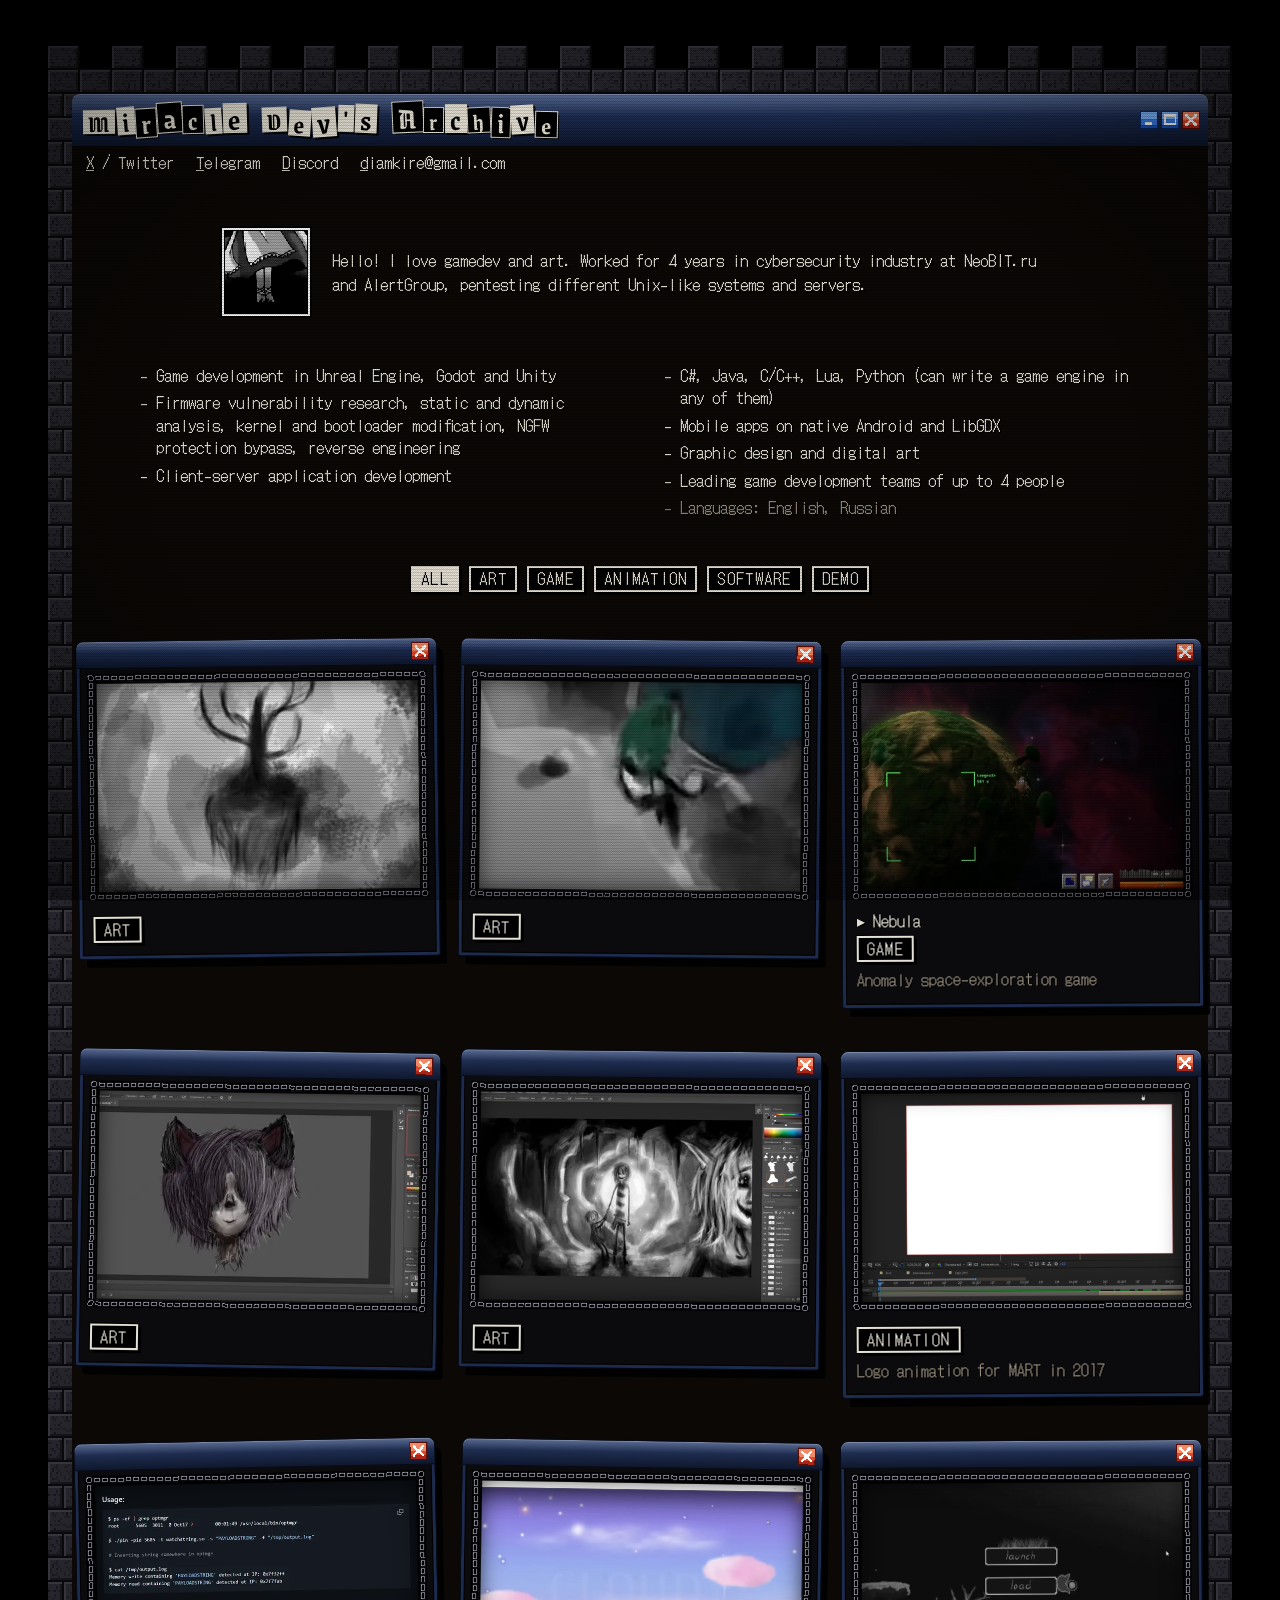
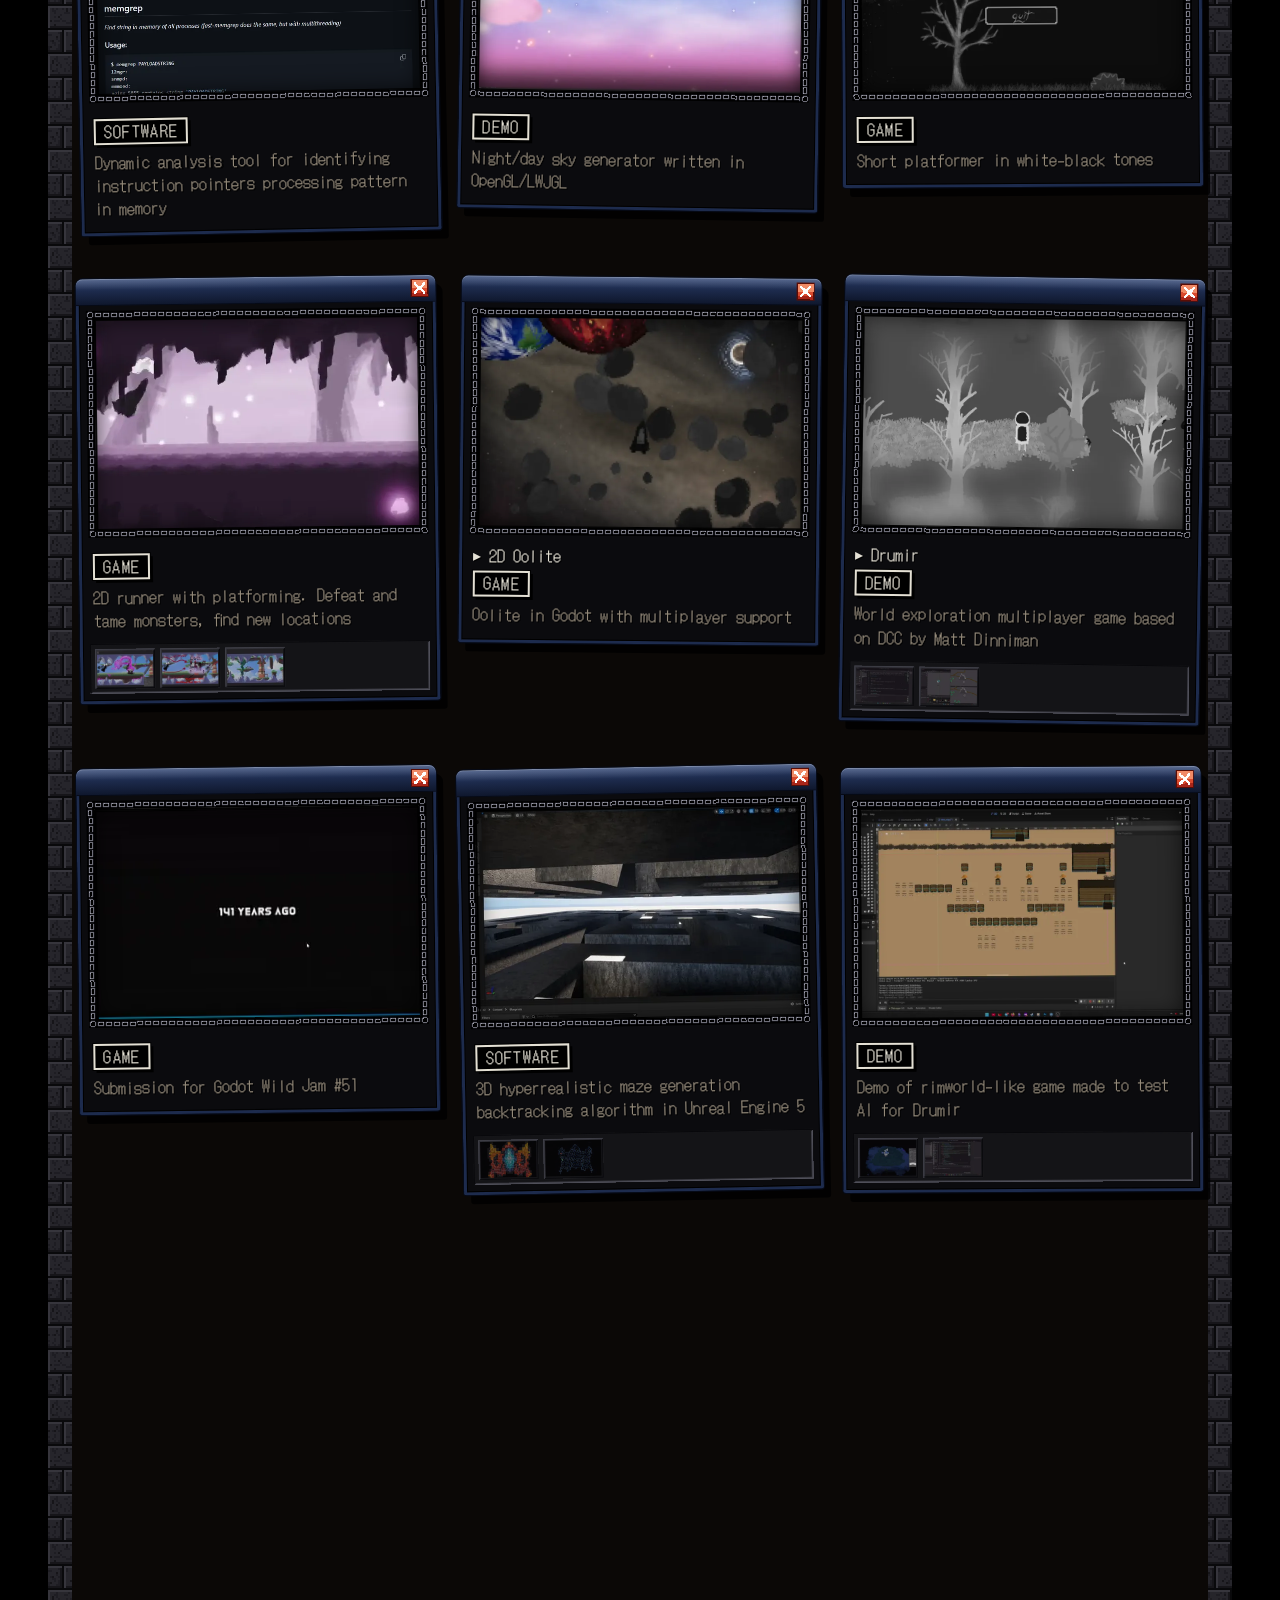
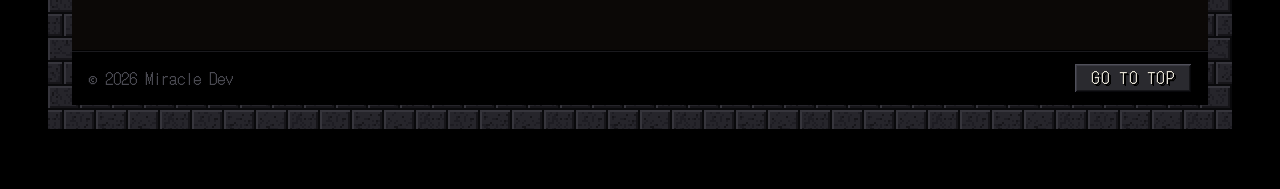
==== commit d5970d41: "w" ====
--- a/index.html
+++ b/index.html
@@ -45,7 +45,6 @@
 <section class="intro">
 
   <div class="about">
-    <i class="xp-badge" aria-hidden="true"></i>
     <p>Hello! I love gamedev and art. Worked for 4 years in cybersecurity industry at NeoBIT.ru and AlertGroup, pentesting different Unix-like systems and servers.</p>
   </div>
 
--- a/style.css
+++ b/style.css
@@ -26,6 +26,10 @@
   --line:#2a2a2a;
   --page-width:1500px;
   --gap:22px;
+  /* The one vertical gap between the page's blocks: contacts, portrait,
+     skills, filters, works.  Paddings below subtract whatever room a
+     block already keeps inside itself. */
+  --gap-v:48px;
   --raised:inset 1px 1px 0 var(--hi),inset -1px -1px 0 var(--lo),inset 2px 2px 0 var(--hi2),inset -2px -2px 0 var(--lo2);
   --dither:repeating-conic-gradient(#1f1811 0 25%,transparent 0 50%) 0 0/2px 2px;
   --font-ui:"DotGothic16","MS Gothic","Courier New",monospace;
@@ -108,24 +112,17 @@
   width:calc(round(down,min(100%,var(--page-width)) - 32px,64px) + 32px);
   margin:auto;
   /* Masonry on the border box, one flat dark face on the padding box: a
-     panel set into a stone wall.  The inner shadow is the lip of the stone. */
+     panel set into a stone wall, the title bar starting right on the stone.
+     The dark face starts 8px down so the title bar's rounded corners show
+     stone behind them, not the panel. */
   border:24px solid transparent;
-  padding:4px;
+  padding:0;
   background:
-    linear-gradient(var(--face-2),var(--face-2)) padding-box,
+    linear-gradient(var(--face-2),var(--face-2)) 0 8px/100% 100% no-repeat padding-box,
     var(--px-stone) 0 0/128px 96px repeat border-box;
   box-shadow:
-    inset 0 0 0 1px #000,
     0 0 0 1px #000,
     0 0 160px 40px rgba(0,0,0,.9);
-}
-.page::after{
-  content:"";
-  position:absolute;
-  inset:-1px;
-  pointer-events:none;
-  box-shadow:inset 2px 2px 0 rgba(0,0,0,.8),inset -2px -2px 0 rgba(0,0,0,.8),inset 3px 3px 0 rgba(255,255,255,.04);
-  z-index:2;
 }
 /* Battlements along the top of the wall.  stone.png and battlement.png
    are drawn from the same 16x12 brick (32x24 here): each merlon is one
@@ -249,23 +246,22 @@
 .intro{
   position:relative;
   display:block;
-  padding:44px 12px 30px;
+  /* The portrait sits 22px inside .about, top and bottom. */
+  padding:calc(var(--gap-v) - 22px) 12px 0;
 }
 .about{
   position:relative;
   max-width:880px;
-  /* Tall enough for the portrait with the same 22px above and below it
-     (2 border + 22 + 88 portrait + 22 + 2); the text is centred beside it. */
+  /* No frame: just the portrait and the text.  Tall enough for the
+     portrait with 22px above and below it (22 + 88 + 22); the text is
+     centred beside it. */
   display:flex;
   flex-direction:column;
   justify-content:center;
   margin:0 auto;
   padding:23px 30px 23px 132px;
-  min-height:136px;
+  min-height:132px;
   color:var(--bone);
-  background:rgba(5,4,3,.95);
-  border:2px solid var(--bone);
-  box-shadow:inset 0 0 0 2px #000,inset 0 0 0 3px var(--ash-2),0 0 0 1px #000,8px 8px 0 #000;
   font-size:var(--fs);
   line-height:1.5;
   text-shadow:2px 2px 0 #000;
@@ -285,24 +281,6 @@
   box-shadow:0 0 0 2px #000,inset 0 0 0 1px #000;
   filter:grayscale(1) contrast(1.2);
 }
-.about .xp-badge{
-  position:absolute;
-  left:-14px;top:-14px;
-  width:32px;height:32px;
-  background:var(--xp-info) 0 0/32px 32px no-repeat;
-  image-rendering:pixelated;
-  filter:drop-shadow(2px 2px 0 #000);
-}
-.about::after{
-  content:"▼";
-  position:absolute;
-  right:14px;bottom:8px;
-  font-size:var(--fs);
-  line-height:1;
-  color:var(--bone);
-  animation:blink 1s steps(2) infinite;
-}
-@keyframes blink{to{visibility:hidden}}
 
 
 /* ============================================================
@@ -313,15 +291,17 @@
    it stays a strip, not a page. */
 .skills{
   min-inline-size:0;
-  margin:0 0 22px;
-  padding:14px 18px 12px;
+  margin:0;
+  padding:0 18px;
   border:0;
   background:var(--face-2);
 }
+/* Two flowing columns held to a centred block under the intro. */
 .skills ul{
   columns:2;
-  column-gap:32px;
-  margin:6px 0 0;
+  column-gap:48px;
+  max-width:1000px;
+  margin:calc(var(--gap-v) - 22px) auto 0;
   padding:0;
   list-style:none;
   color:var(--bone);
@@ -330,47 +310,26 @@
   text-shadow:1px 1px 0 #000;
 }
 .skills li{position:relative;padding:0 0 5px 16px;break-inside:avoid}
+.skills li:last-child{padding-bottom:0}
 .skills li::before{content:"-";position:absolute;left:0;top:0}
 .skills li.lang{color:var(--ash)}
 
 .filters{
   display:flex;
   flex-wrap:wrap;
-  gap:6px;
-  margin:0 0 34px;
-  padding:10px;
+  justify-content:center;
+  gap:10px;
+  margin:0;
+  padding:var(--gap-v) 10px var(--gap-v);
   background:var(--face-2);
 }
-.filter{
-  appearance:none;
-  border:1px solid #000;
-  min-width:84px;
-  padding:4px 14px 6px;
-  background:var(--stone-face);
-  color:var(--bone);
-  box-shadow:var(--stone-raised);
-  font:var(--fs)/1 var(--font-ui);
-  letter-spacing:.08em;
-  text-transform:uppercase;
-  text-shadow:1px 1px 0 #000,2px 2px 0 #000;
-  transition:none;
-}
-.filter:hover{background:#33333a}
-.filter:active,.filter.active{
-  background:var(--bone);
-  color:#000;
-  text-shadow:none;
-  box-shadow:var(--stone-sunken);
-}
-/* Only a press sinks the label; the selected filter stays centred. */
-.filter:active{padding:5px 13px 5px 15px}
 
 .works{
   display:grid;
   grid-template-columns:repeat(3,minmax(0,1fr));
   align-items:start;
   gap:44px var(--gap);
-  padding:8px 6px 4px;
+  padding:0 6px 4px;
 }
 
 /* Each work is a Windows XP window cast in dark steel: the rounded Luna
@@ -407,7 +366,6 @@
   height:27px;
   border-radius:7px 7px 0 0;
   background:
-    var(--xp-info) 6px 5px/16px 16px no-repeat,
     linear-gradient(rgba(255,255,255,.16),transparent 40%),
     linear-gradient(var(--xp-hi) 0,var(--xp-mid) 45%,var(--xp-lo) 100%);
   box-shadow:inset 0 1px 0 rgba(255,255,255,.22),inset 0 -1px 0 var(--xp-edge);
@@ -415,7 +373,6 @@
 }
 .work:hover::before,.work:focus-within::before{
   background:
-    var(--xp-info) 6px 5px/16px 16px no-repeat,
     linear-gradient(rgba(255,255,255,.2),transparent 40%),
     linear-gradient(#4a6198 0,#27396a 45%,#14203d 100%);
 }
@@ -468,7 +425,8 @@
 .title{color:var(--bone);font:var(--fs)/1.3 var(--font-ui)}
 .title::before{content:"▸ "}
 .tags{display:flex;flex-wrap:wrap;gap:5px;margin-top:6px}
-.tag{
+/* Filter buttons and the tags on each card are the same control. */
+.filter,.tag{
   appearance:none;
   border:2px solid var(--bone);
   background:#000;
@@ -481,8 +439,8 @@
   box-shadow:0 0 0 1px #000,3px 3px 0 #000;
   transition:none;
 }
-.tag:hover{background:#1a1a1e}
-.tag.active{background:var(--bone);color:#000;text-shadow:none}
+.filter:hover,.tag:hover{background:#1a1a1e}
+.filter.active,.tag.active{background:var(--bone);color:#000;text-shadow:none}
 
 .item-mini-gallery{
   display:flex;
@@ -525,7 +483,7 @@
   align-items:center;
   justify-content:space-between;
   gap:16px;
-  margin:64px -4px -4px;
+  margin:64px 0 0;
   padding:12px 16px;
   background:#000;
   border-top:1px solid #000;
@@ -591,10 +549,9 @@
   gap:20px;
   min-height:40px;
   margin:-8px -11px 8px;
-  padding:6px 8px 6px 44px;
+  padding:6px 8px 6px 12px;
   border-radius:7px 7px 0 0;
   background:
-    var(--xp-info) 10px 50%/24px 24px no-repeat,
     linear-gradient(rgba(255,255,255,.16),transparent 40%),
     linear-gradient(var(--xp-hi) 0,var(--xp-mid) 45%,var(--xp-lo) 100%);
   box-shadow:inset 0 1px 0 rgba(255,255,255,.22),inset 0 -1px 0 var(--xp-edge);
@@ -732,14 +689,18 @@
   .rl{font-size:calc(20px * var(--s));padding:2px 4px 0}
   .win-controls{height:48px;padding-right:6px}
   .contacts{gap:0}
-  .intro{padding:28px 4px 22px}
+  :root{--gap-v:32px}
+  /* The stacked portrait sits 20px from the top of .about, the text 26px
+     from its bottom. */
+  .intro{padding:calc(var(--gap-v) - 20px) 4px 0}
   .about{display:block;padding:20px 22px 26px}
   .about::before{position:static;display:block;width:64px;height:64px;margin:0 0 14px}
-  .skills{padding:10px 12px}
+  .skills{padding:0 12px}
+  .skills ul{margin-top:calc(var(--gap-v) - 26px)}
   .skills ul{columns:1}
-  .works{grid-template-columns:1fr;gap:38px;padding:6px 2px}
+  .works{grid-template-columns:1fr;gap:38px;padding:0 2px}
   .work{--tilt:0deg!important}
-  footer{margin:44px -4px -4px;flex-direction:column;align-items:flex-start}
+  footer{margin:44px 0 0;flex-direction:column;align-items:flex-start}
   .gallery-modal{padding:8px}
   .gallery-dialog{height:calc(100vh - 16px);padding:6px}
   .gallery-header{margin:-6px -9px 6px}
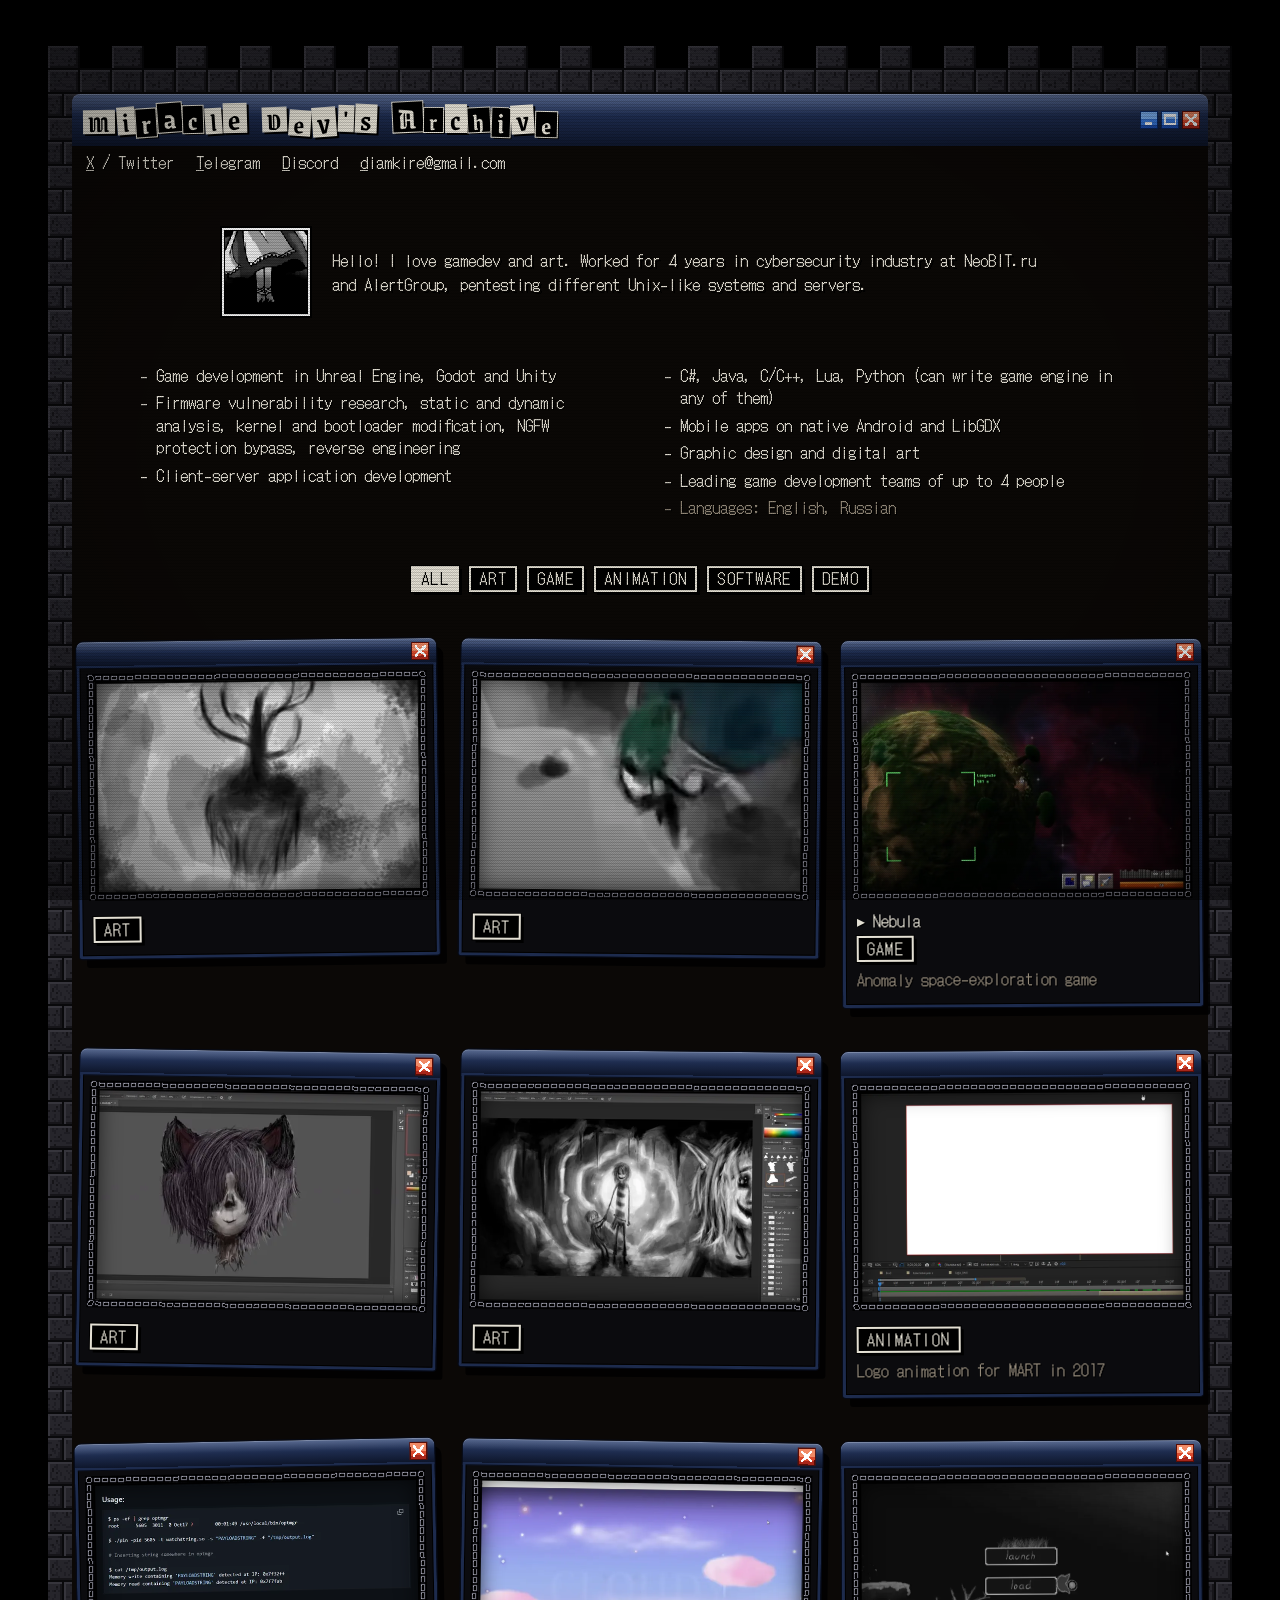
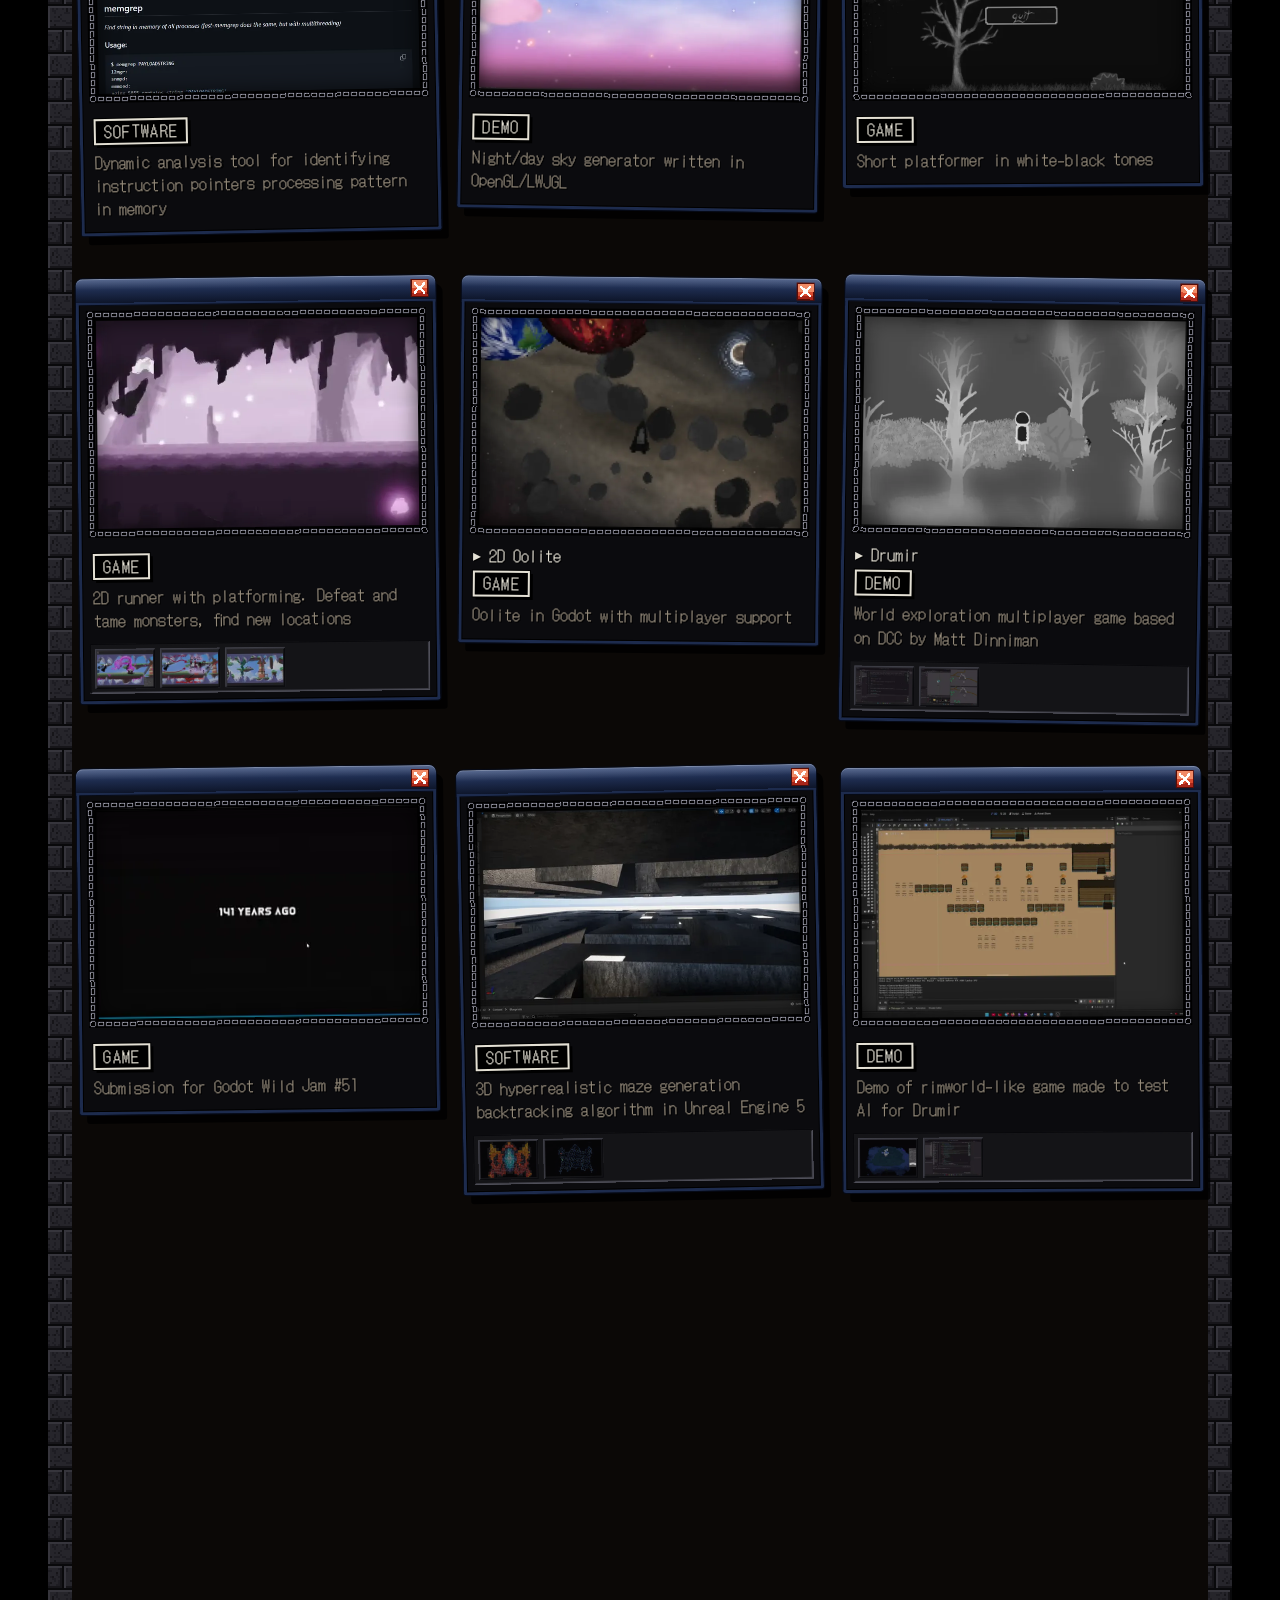
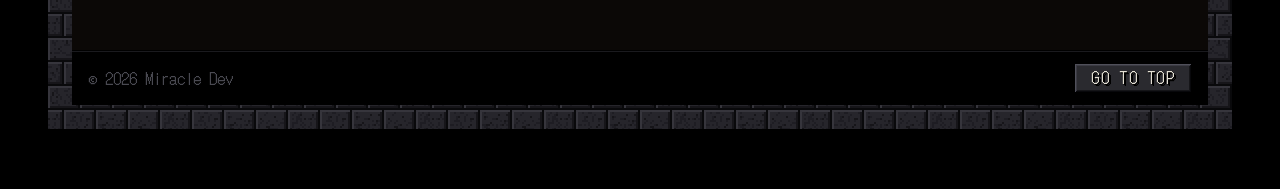
==== commit 0cb8a28b: "w" ====
--- a/index.html
+++ b/index.html
@@ -8,7 +8,7 @@
 <title>Miracle Dev's Archive</title>
 <link rel="preconnect" href="https://fonts.googleapis.com">
 <link rel="preconnect" href="https://fonts.gstatic.com" crossorigin>
-<link rel="stylesheet" href="https://fonts.googleapis.com/css2?family=DotGothic16&family=Grenze+Gotisch:wght@600&display=swap">
+<link rel="stylesheet" href="https://fonts.googleapis.com/css2?family=Grenze+Gotisch:wght@600&display=swap">
 <link rel="stylesheet" href="style.css">
 </head>
 <body>
@@ -62,7 +62,7 @@
       <li>Game development in Unreal Engine, Godot and Unity</li>
       <li>Firmware vulnerability research, static and dynamic analysis, kernel and bootloader modification, NGFW protection bypass, reverse engineering</li>
       <li>Client-server application development</li>
-      <li>C#, Java, C/C++, Lua, Python (can write a game engine in any of them)</li>
+      <li>C#, Java, C/C++, Lua, Python (can write game engine in any of them)</li>
       <li>Mobile apps on native Android and LibGDX</li>
       <li>Graphic design and digital art</li>
       <li>Leading game development teams of up to 4 people</li>
--- a/style.css
+++ b/style.css
@@ -10,6 +10,14 @@
    element with no wrapper.  Pixel art lives in :root as tiny SVG data
    URIs (the --px-* variables) and is scaled with crispEdges.
    ============================================================ */
+
+/* DotGothic16 with its capital T lifted one dot to the cap line, trimmed
+   to Latin and Cyrillic.  Built by patch-font.py; licence in fonts/. */
+@font-face{
+  font-family:"DotGothic16 Archive";
+  src:url(fonts/DotGothic16Archive.woff2) format("woff2");
+  font-display:swap;
+}
 
 :root{
   --bg:#000;
@@ -32,7 +40,7 @@
   --gap-v:48px;
   --raised:inset 1px 1px 0 var(--hi),inset -1px -1px 0 var(--lo),inset 2px 2px 0 var(--hi2),inset -2px -2px 0 var(--lo2);
   --dither:repeating-conic-gradient(#1f1811 0 25%,transparent 0 50%) 0 0/2px 2px;
-  --font-ui:"DotGothic16","MS Gothic","Courier New",monospace;
+  --font-ui:"DotGothic16 Archive","DotGothic16","MS Gothic","Courier New",monospace;
   /* One face and one size for everything; the name over the door is
      the only thing cut from the blackletter. */
   --fs:16px;
@@ -365,25 +373,32 @@
   left:-3px;right:-3px;top:0;
   height:27px;
   border-radius:7px 7px 0 0;
+  /* The bar ends in a 3px band of the frame colour, and the dark rule
+     under it stops at the side borders, so the frame runs straight up
+     into the title bar. */
   background:
+    linear-gradient(var(--xp-edge),var(--xp-edge)) 3px 100%/calc(100% - 6px) 1px no-repeat,
     linear-gradient(rgba(255,255,255,.16),transparent 40%),
-    linear-gradient(var(--xp-hi) 0,var(--xp-mid) 45%,var(--xp-lo) 100%);
-  box-shadow:inset 0 1px 0 rgba(255,255,255,.22),inset 0 -1px 0 var(--xp-edge);
+    linear-gradient(var(--xp-hi) 0,var(--xp-mid) 45%,var(--xp-lo) calc(100% - 3px),var(--xp-mid) calc(100% - 3px));
+  box-shadow:inset 0 1px 0 rgba(255,255,255,.22);
   image-rendering:pixelated;
 }
 .work:hover::before,.work:focus-within::before{
   background:
+    linear-gradient(var(--xp-edge),var(--xp-edge)) 3px 100%/calc(100% - 6px) 1px no-repeat,
     linear-gradient(rgba(255,255,255,.2),transparent 40%),
-    linear-gradient(#4a6198 0,#27396a 45%,#14203d 100%);
-}
-.work::after{
-  content:"";
+    linear-gradient(#4a6198 0,#27396a 45%,#14203d calc(100% - 3px),#27396a calc(100% - 3px));
+}
+.work-close{
   position:absolute;
   right:4px;top:4px;
   width:18px;height:18px;
   background:var(--xp-close) 0 0/18px 18px no-repeat;
   image-rendering:pixelated;
 }
+/* Same response as the main window's buttons. */
+.work-close:hover{filter:brightness(1.2)}
+.work-close:active{transform:translateY(1px)}
 .media{
   position:relative;
   width:100%;
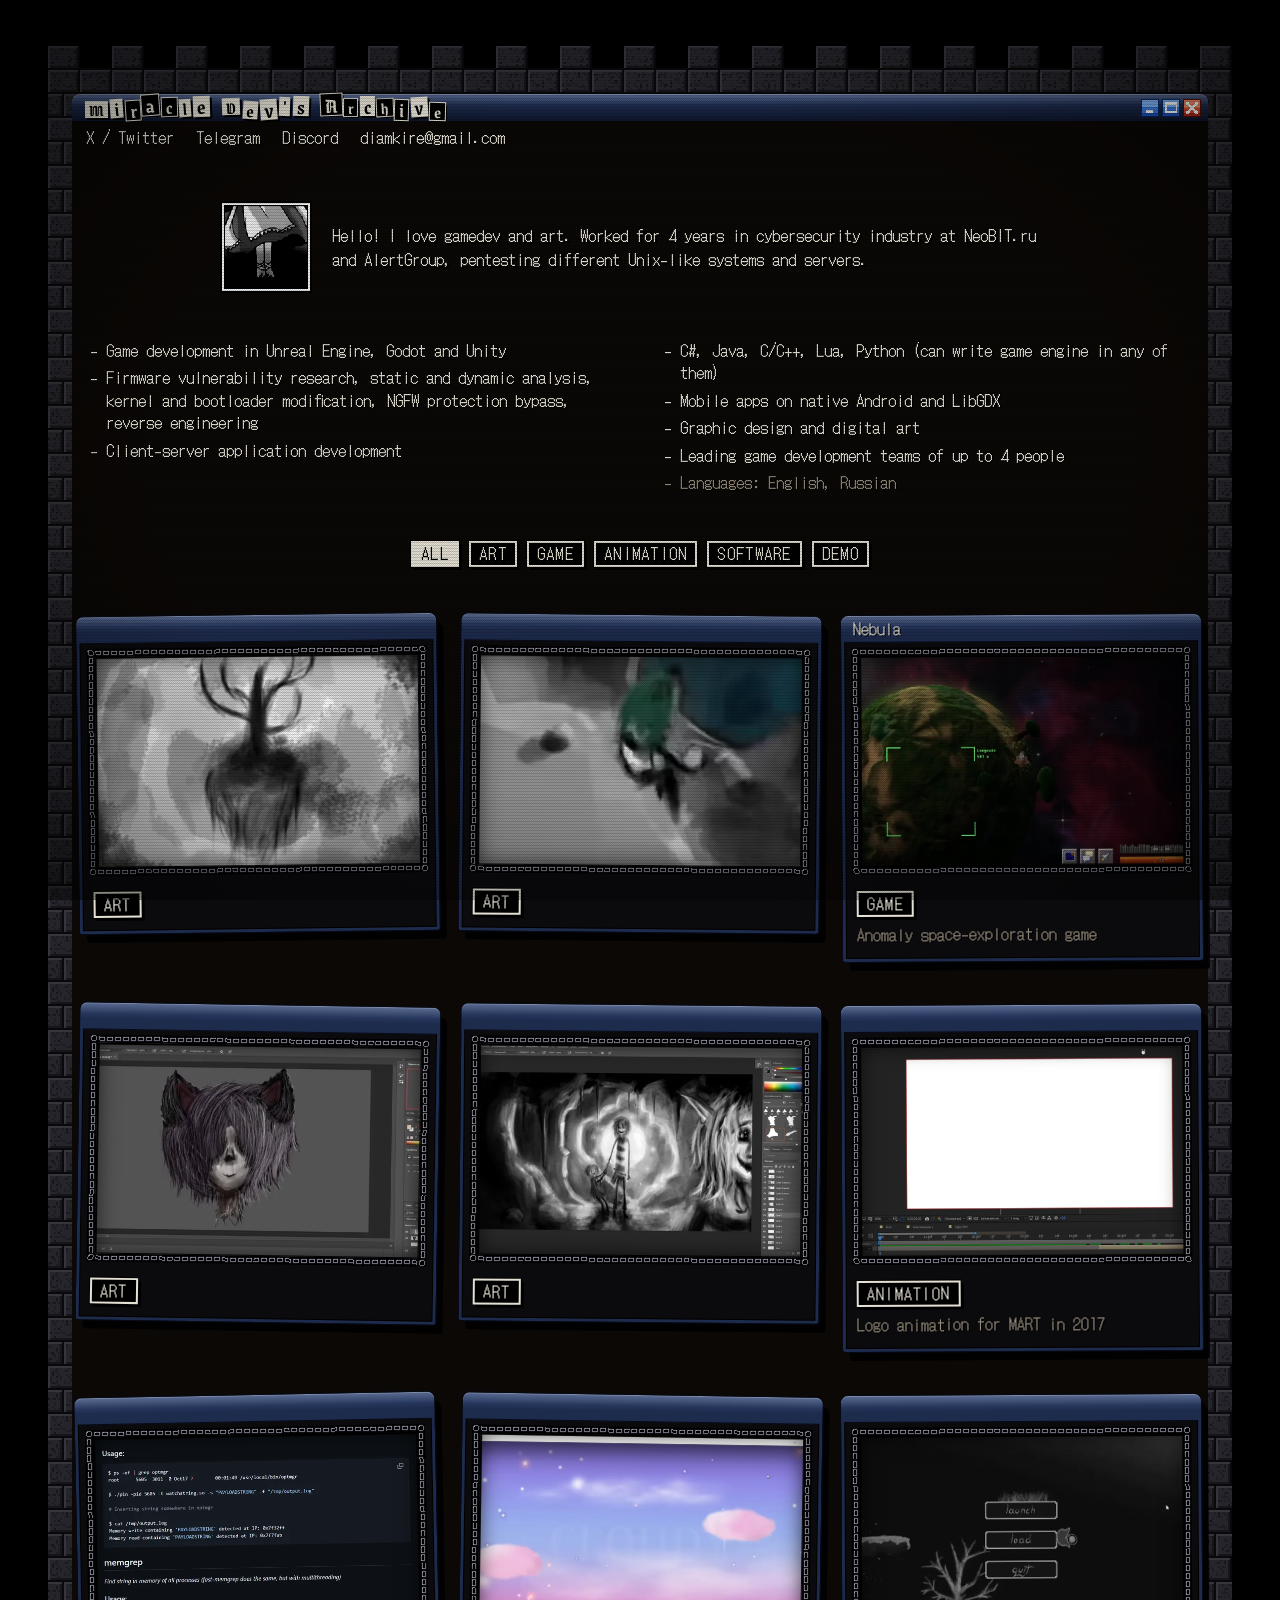
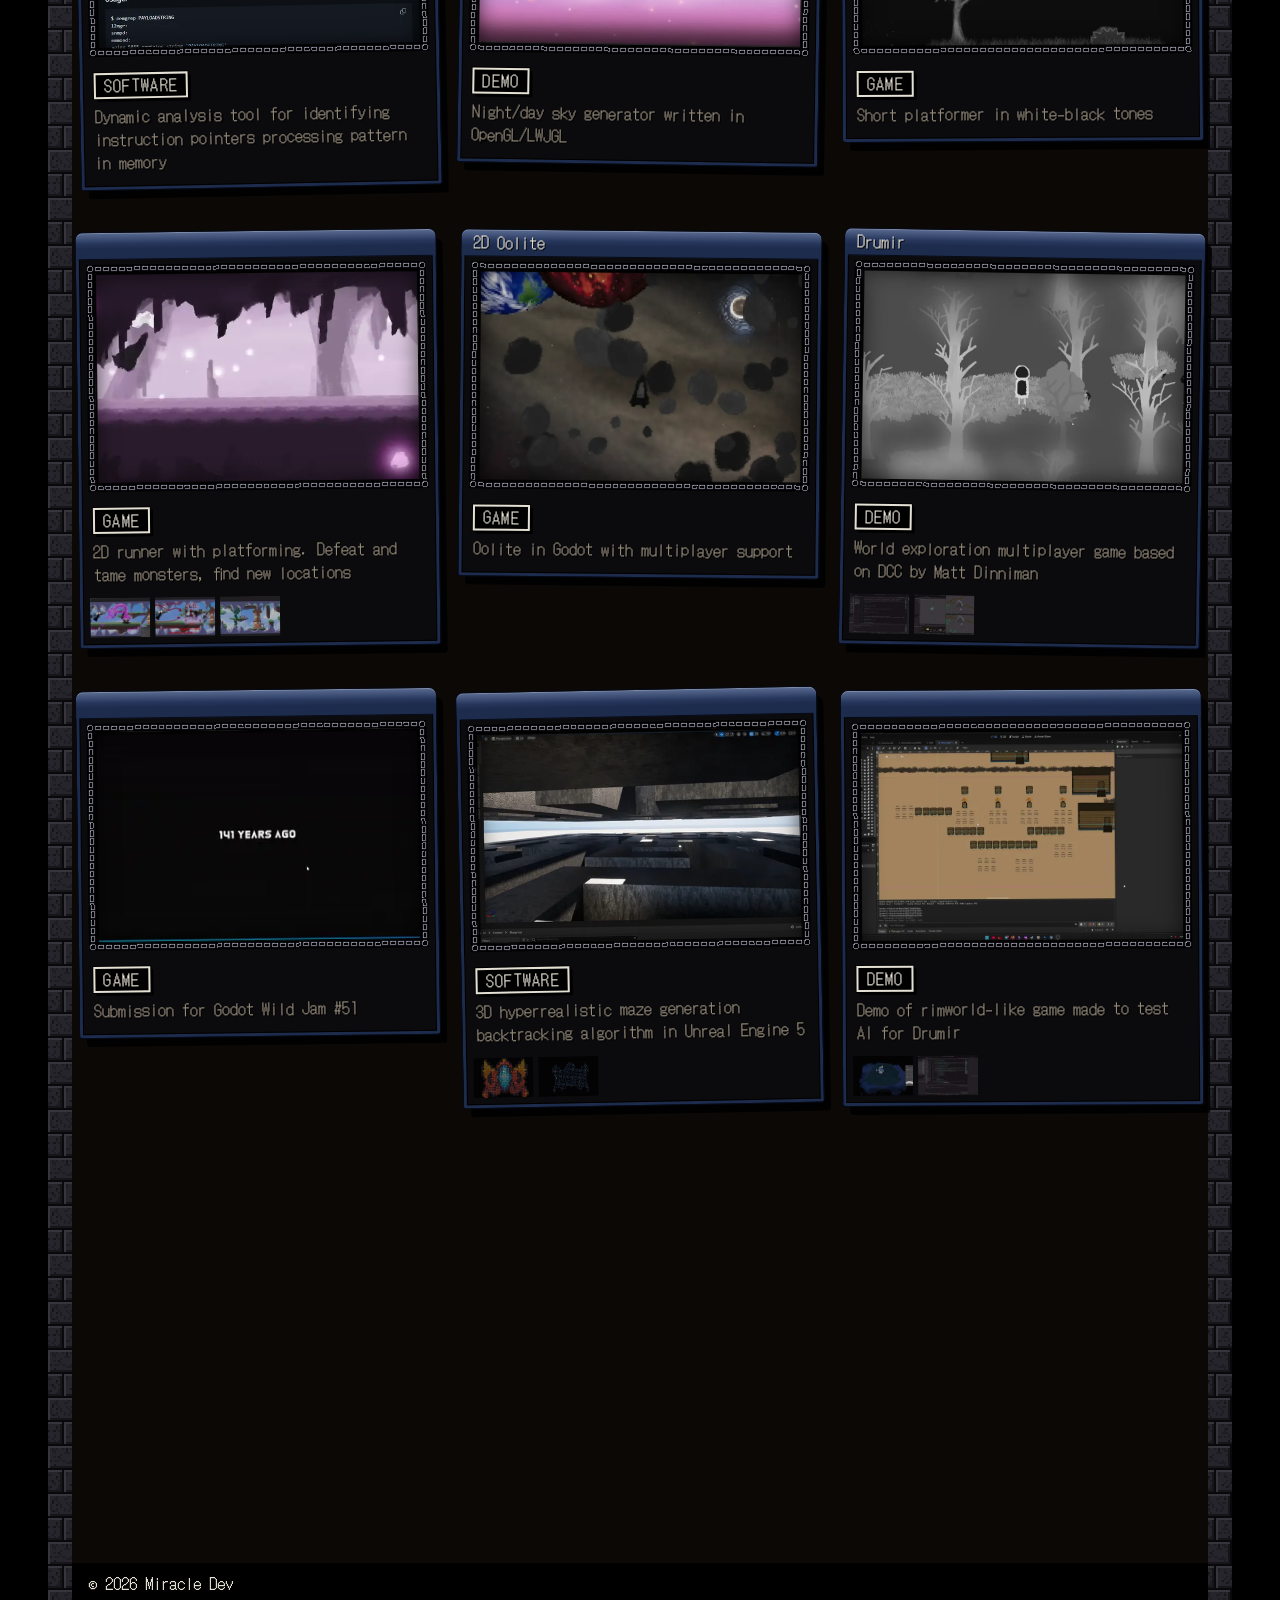
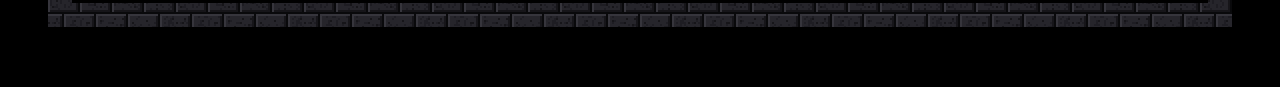
==== commit cf69f206: "w" ====
--- a/index.html
+++ b/index.html
@@ -104,8 +104,6 @@
     © 2026 Miracle Dev
   </span>
 
-  <a class="to-top" href="#">Go to top</a>
-
 </footer>
 
 </main>
--- a/style.css
+++ b/style.css
@@ -95,6 +95,19 @@
 
 a{color:inherit;text-decoration:none}
 a,button,[role=button],label,.work,.win-controls i{cursor:var(--cursor-select)}
+/* Native video controls draw in their own shadow tree.  Chromium exposes
+   the parts, so they get the site cursors directly; Firefox's controls
+   inherit the cursor from the video element where they do not set one.
+   One rule per part: a pseudo-element a browser does not know would void
+   a whole selector list. */
+video{cursor:var(--cursor)}
+video::-webkit-media-controls-panel{cursor:var(--cursor)}
+video::-webkit-media-controls-timeline{cursor:var(--cursor-select)}
+video::-webkit-media-controls-volume-slider{cursor:var(--cursor-select)}
+video::-webkit-media-controls-play-button{cursor:var(--cursor-select)}
+video::-webkit-media-controls-mute-button{cursor:var(--cursor-select)}
+video::-webkit-media-controls-fullscreen-button{cursor:var(--cursor-select)}
+video::-webkit-media-controls-overflow-button{cursor:var(--cursor-select)}
 button{font:inherit;border-radius:0}
 ::selection{background:var(--bone);color:#000;text-shadow:none}
 :focus-visible{outline:1px dotted var(--bone);outline-offset:2px}
@@ -162,9 +175,11 @@
   padding:0;
   border:0;
   border-radius:8px 8px 0 0;
+  /* A 27px title bar, the same as the cards' and the viewer's. */
+  --bar:27px;
   background:
-    linear-gradient(rgba(255,255,255,.16),transparent 40%) top/100% 52px no-repeat,
-    linear-gradient(var(--xp-hi) 0,var(--xp-mid) 45%,var(--xp-lo) 100%) top/100% 52px no-repeat;
+    linear-gradient(rgba(255,255,255,.16),transparent 40%) top/100% var(--bar) no-repeat,
+    linear-gradient(var(--xp-hi) 0,var(--xp-mid) 45%,var(--xp-lo) 100%) top/100% var(--bar) no-repeat;
   box-shadow:inset 0 1px 0 rgba(255,255,255,.2);
 }
 .identity{
@@ -172,26 +187,27 @@
   display:flex;
   align-items:center;
   gap:16px;
-  min-height:52px;
-  padding:6px 10px;
+  min-height:var(--bar);
+  padding:0 12px;
 }
 
 /* The name: a ransom note.  theme.js wraps each letter in .rl and hands
    it a rotation (--r), a lift (--y), a size (--s) and a twitch delay. */
+/* 18px so the tallest scrap (x1.18) still fits the 27px bar. */
 .name{
-  font:600 26px/1 var(--font-display);
+  font:600 18px/1 var(--font-display);
   letter-spacing:.02em;
   word-spacing:.35em;
   text-shadow:2px 2px 0 #000;
-  padding:4px 0;
+  padding:0;
 }
 .rw{white-space:nowrap}
 .rl{
   --r:0deg;--y:0px;--s:1;--d:0s;
   display:inline-block;
-  padding:3px 5px 0;
+  padding:2px 4px 0;
   margin:0 1px;
-  font-size:calc(26px * var(--s));
+  font-size:calc(18px * var(--s));
   line-height:.9;
   background:var(--bone);
   color:#000;
@@ -216,9 +232,10 @@
   align-self:start;
   display:flex;
   align-items:center;
-  height:52px;
+  height:var(--bar);
   gap:3px;
-  padding:0 8px 0 12px;
+  /* 7px from the edge, where the cards and the viewer keep their close. */
+  padding:0 7px 0 12px;
 }
 .win-controls i{
   position:relative;
@@ -243,7 +260,6 @@
   font-size:var(--fs);
 }
 .contacts a{padding:1px 10px 3px;text-shadow:1px 1px 0 #000;transition:none}
-.contacts a::first-letter{text-decoration:underline}
 .contacts a:hover,.contacts a:focus-visible{background:var(--bone);color:#000;text-shadow:none;outline:none}
 
 
@@ -304,11 +320,13 @@
   border:0;
   background:var(--face-2);
 }
-/* Two flowing columns held to a centred block under the intro. */
+/* Two flowing columns held to a centred block under the intro.  1200px is
+   the width where the two columns end closest to level, so the gap down to
+   the filters reads the same from either side. */
 .skills ul{
   columns:2;
   column-gap:48px;
-  max-width:1000px;
+  max-width:1200px;
   margin:calc(var(--gap-v) - 22px) auto 0;
   padding:0;
   list-style:none;
@@ -317,8 +335,10 @@
   line-height:1.4;
   text-shadow:1px 1px 0 #000;
 }
-.skills li{position:relative;padding:0 0 5px 16px;break-inside:avoid}
-.skills li:last-child{padding-bottom:0}
+/* Space above items rather than below: a column break drops it, so neither
+   column ends on 5px of nothing. */
+.skills li{position:relative;padding:0 0 0 16px;break-inside:avoid}
+.skills li+li{margin-top:5px}
 .skills li::before{content:"-";position:absolute;left:0;top:0}
 .skills li.lang{color:var(--ash)}
 
@@ -350,6 +370,8 @@
   min-width:0;
   padding:32px 7px 7px;
   background:var(--xp-body);
+  /* The frame is the blue the title bar's gradient settles on, so the bar
+     runs down into it with no seam. */
   border:3px solid var(--xp-mid);
   border-top:0;
   border-radius:8px 8px 3px 3px;
@@ -373,13 +395,12 @@
   left:-3px;right:-3px;top:0;
   height:27px;
   border-radius:7px 7px 0 0;
-  /* The bar ends in a 3px band of the frame colour, and the dark rule
-     under it stops at the side borders, so the frame runs straight up
-     into the title bar. */
+  /* The dark rule under the bar stops at the side borders, so the frame
+     runs straight up into the title bar. */
   background:
     linear-gradient(var(--xp-edge),var(--xp-edge)) 3px 100%/calc(100% - 6px) 1px no-repeat,
     linear-gradient(rgba(255,255,255,.16),transparent 40%),
-    linear-gradient(var(--xp-hi) 0,var(--xp-mid) 45%,var(--xp-lo) calc(100% - 3px),var(--xp-mid) calc(100% - 3px));
+    linear-gradient(var(--xp-hi) 0,var(--xp-mid) 60%);
   box-shadow:inset 0 1px 0 rgba(255,255,255,.22);
   image-rendering:pixelated;
 }
@@ -387,18 +408,24 @@
   background:
     linear-gradient(var(--xp-edge),var(--xp-edge)) 3px 100%/calc(100% - 6px) 1px no-repeat,
     linear-gradient(rgba(255,255,255,.2),transparent 40%),
-    linear-gradient(#4a6198 0,#27396a 45%,#14203d calc(100% - 3px),#27396a calc(100% - 3px));
-}
-.work-close{
+    linear-gradient(#4a6198 0,#27396a 60%);
+}
+/* The name, in the title bar (27px, drawn by .work::before).  DotGothic16
+   sits its capitals 1px low in the line box, hence the lift; the viewer's
+   title below does the same. */
+.work>.title{
   position:absolute;
-  right:4px;top:4px;
-  width:18px;height:18px;
-  background:var(--xp-close) 0 0/18px 18px no-repeat;
-  image-rendering:pixelated;
-}
-/* Same response as the main window's buttons. */
-.work-close:hover{filter:brightness(1.2)}
-.work-close:active{transform:translateY(1px)}
+  /* 9px inside the 3px frame: 12px from the bar's edge, like the viewer. */
+  left:9px;right:9px;top:-1px;
+  z-index:1;
+  height:27px;
+  overflow:hidden;
+  color:var(--bone);
+  font:var(--fs)/27px var(--font-ui);
+  text-shadow:1px 1px 0 #000;
+  white-space:nowrap;
+  text-overflow:ellipsis;
+}
 .media{
   position:relative;
   width:100%;
@@ -437,8 +464,6 @@
   line-height:1.45;
   text-shadow:1px 1px 0 #000;
 }
-.title{color:var(--bone);font:var(--fs)/1.3 var(--font-ui)}
-.title::before{content:"▸ "}
 .tags{display:flex;flex-wrap:wrap;gap:5px;margin-top:6px}
 /* Filter buttons and the tags on each card are the same control. */
 .filter,.tag{
@@ -461,9 +486,7 @@
   display:flex;
   gap:5px;
   margin:6px 0 0;
-  padding:5px;
-  background:#141417;
-  box-shadow:var(--stone-sunken);
+  padding:0;
   overflow-x:auto;
   scrollbar-width:thin;
   scrollbar-color:#3a3a3a transparent;
@@ -474,15 +497,14 @@
   width:60px;
   aspect-ratio:3/2;
   flex:0 0 auto;
-  padding:2px;
+  padding:0;
   border:0;
-  background:var(--stone-face);
-  box-shadow:var(--stone-raised);
+  background:none;
   overflow:hidden;
   opacity:.72;
   transition:opacity .18s;
 }
-.item-mini-thumbnail:hover,.item-mini-thumbnail:focus-visible{opacity:1;box-shadow:var(--stone-sunken);outline:none}
+.item-mini-thumbnail:hover,.item-mini-thumbnail:focus-visible{opacity:1}
 .item-mini-thumbnail img,.item-mini-thumbnail video{width:100%;height:100%;display:block;object-fit:cover;pointer-events:none}
 
 .project-link{display:inline-block;margin-top:5px;color:var(--ash);border-bottom:1px solid transparent}
@@ -500,27 +522,13 @@
   gap:16px;
   margin:64px 0 0;
   padding:12px 16px;
+  /* A black strip across the foot of the window, no rule along its top. */
   background:#000;
-  border-top:1px solid #000;
-  box-shadow:inset 0 1px 0 #1a1a1e;
-  color:#4a4a52;
-  font:var(--fs)/1 var(--font-ui);
-}
-footer span{display:flex;align-items:center}
-.to-top{
-  display:inline-block;
-  padding:5px 16px 7px;
-  background:var(--stone-face);
-  border:1px solid #000;
-  box-shadow:var(--stone-raised);
   color:var(--bone);
   font:var(--fs)/1 var(--font-ui);
-  letter-spacing:.08em;
-  text-transform:uppercase;
-  text-shadow:1px 1px 0 #000,2px 2px 0 #000;
-}
-.to-top:hover{background:#33333a}
-.to-top:active{box-shadow:var(--stone-sunken);background:var(--bone);color:#000;text-shadow:none}
+  text-shadow:1px 1px 0 #000;
+}
+footer span{display:flex;align-items:center}
 
 
 /* ============================================================
@@ -556,38 +564,34 @@
   transition:transform .25s cubic-bezier(.2,.75,.2,1);
 }
 .gallery-modal.is-open .gallery-dialog{transform:none}
-/* The dark strip across the top, badge at the left, close at the right. */
+/* The same title bar as a card's: 27px, the gradient settling on the
+   frame blue, the dark rule stopping at the side borders, and an 18px close
+   button. */
 .gallery-header{
   display:flex;
   align-items:center;
   justify-content:space-between;
   gap:20px;
-  min-height:40px;
+  height:27px;
   margin:-8px -11px 8px;
-  padding:6px 8px 6px 12px;
+  /* The bar reaches over the 3px frame, so 7px puts the close button where
+     a card has it: 4px inside the border. */
+  padding:0 7px 0 12px;
   border-radius:7px 7px 0 0;
   background:
+    linear-gradient(var(--xp-edge),var(--xp-edge)) 3px 100%/calc(100% - 6px) 1px no-repeat,
     linear-gradient(rgba(255,255,255,.16),transparent 40%),
-    linear-gradient(var(--xp-hi) 0,var(--xp-mid) 45%,var(--xp-lo) 100%);
-  box-shadow:inset 0 1px 0 rgba(255,255,255,.22),inset 0 -1px 0 var(--xp-edge);
+    linear-gradient(var(--xp-hi) 0,var(--xp-mid) 60%);
+  box-shadow:inset 0 1px 0 rgba(255,255,255,.22);
   image-rendering:pixelated;
 }
-.gallery-header h2{margin:0;font:var(--fs)/1.3 var(--font-ui);text-shadow:2px 2px 0 #000}
-.gallery-header-actions{display:flex;align-items:center;gap:10px}
-.gallery-counter{
-  min-width:64px;
-  padding:2px 9px 4px;
-  background:#0c0c0f;
-  box-shadow:var(--stone-sunken);
-  color:var(--bone);
-  font:var(--fs)/1 var(--font-ui);
-  text-align:center;
-}
+.gallery-header h2{position:relative;top:-1px;margin:0;font:var(--fs)/27px var(--font-ui);text-shadow:2px 2px 0 #000}
+.gallery-header-actions{display:flex;align-items:center}
 .gallery-close{
   appearance:none;
-  width:24px;height:24px;
+  width:18px;height:18px;
   padding:0;border:0;
-  background:var(--xp-close) 0 0/24px 24px no-repeat;
+  background:var(--xp-close) 0 0/18px 18px no-repeat;
   image-rendering:pixelated;
   color:transparent;
   font:0/0 a;
@@ -605,10 +609,8 @@
 .gallery-long-description{
   max-height:132px;
   margin:0 0 8px;
-  padding:10px 14px;
+  padding:0 2px;
   color:var(--bone);
-  background:#0c0c0f;
-  box-shadow:var(--stone-sunken);
   font-size:var(--fs);
   line-height:1.5;
   text-shadow:1px 1px 0 #000;
@@ -619,39 +621,13 @@
 .gallery-long-description a{color:var(--bone);text-decoration:underline;text-decoration-color:var(--ash);text-underline-offset:3px}
 .gallery-long-description a:hover{text-decoration-color:var(--bone)}
 
-.gallery-controls{
-  display:grid;
-  grid-template-columns:96px minmax(0,1fr) 96px;
-  align-items:center;
-  gap:10px;
-  padding:0;
-  border-top:0;
-  box-shadow:none;
-}
-.gallery-controls>button{
-  appearance:none;
-  border:1px solid #000;
-  padding:6px 0 8px;
-  background:var(--stone-face);
-  box-shadow:var(--stone-raised);
-  color:var(--bone);
-  font:var(--fs)/1 var(--font-ui);
-  letter-spacing:.08em;
-  text-transform:uppercase;
-  text-shadow:1px 1px 0 #000,2px 2px 0 #000;
-  text-align:center;
-  transition:none;
-}
-.gallery-controls>button:hover{background:#33333a}
-.gallery-controls>button:active{box-shadow:var(--stone-sunken);background:#18181c;color:var(--bone);text-shadow:1px 1px 0 #000;padding:7px 0}
-/* A single-media item has nothing to step through: no strip, no buttons. */
+/* Just the strip of thumbnails; the arrow keys still step through them.
+   A single-media item has nothing to step through, so no strip. */
+.gallery-controls{min-width:0}
 .gallery-controls.is-single{display:none}
 .gallery-thumbnails{
   display:flex;align-items:center;justify-content:flex-start;
   gap:6px;
-  padding:4px;
-  background:#141417;
-  box-shadow:var(--stone-sunken);
   overflow-x:auto;
   scrollbar-width:thin;
   scrollbar-color:#3a3a3a transparent;
@@ -662,16 +638,15 @@
   width:80px;
   aspect-ratio:3/2;
   flex:0 0 auto;
-  padding:2px;
+  padding:0;
   border:0;
-  background:var(--stone-face);
-  box-shadow:var(--stone-raised);
+  background:none;
   overflow:hidden;
   opacity:.55;
   transition:opacity .2s;
 }
-.gallery-thumbnail:hover,.gallery-thumbnail:focus-visible{opacity:.9;outline:none}
-.gallery-thumbnail.is-active{opacity:1;box-shadow:var(--stone-sunken);background:#18181c}
+.gallery-thumbnail:hover,.gallery-thumbnail:focus-visible{opacity:.9}
+.gallery-thumbnail.is-active{opacity:1}
 .gallery-thumbnail img,.gallery-thumbnail video{width:100%;height:100%;display:block;object-fit:cover;pointer-events:none}
 body.gallery-modal-open{overflow:hidden}
 
@@ -698,11 +673,7 @@
   body{padding:30px 10px 24px}
   .page{border-width:12px}
   .page::before{left:-12px;right:-12px;top:-36px}
-  header{background-size:100% 48px}
-  .identity{min-height:48px;gap:10px}
-  .name{font-size:20px}
-  .rl{font-size:calc(20px * var(--s));padding:2px 4px 0}
-  .win-controls{height:48px;padding-right:6px}
+  .identity{gap:10px}
   .contacts{gap:0}
   :root{--gap-v:32px}
   /* The stacked portrait sits 20px from the top of .about, the text 26px
@@ -719,8 +690,6 @@
   .gallery-modal{padding:8px}
   .gallery-dialog{height:calc(100vh - 16px);padding:6px}
   .gallery-header{margin:-6px -9px 6px}
-  .gallery-controls{grid-template-columns:72px 1fr 72px}
-  .gallery-header-actions{gap:8px}
 }
 
 @media(prefers-reduced-motion:reduce){
